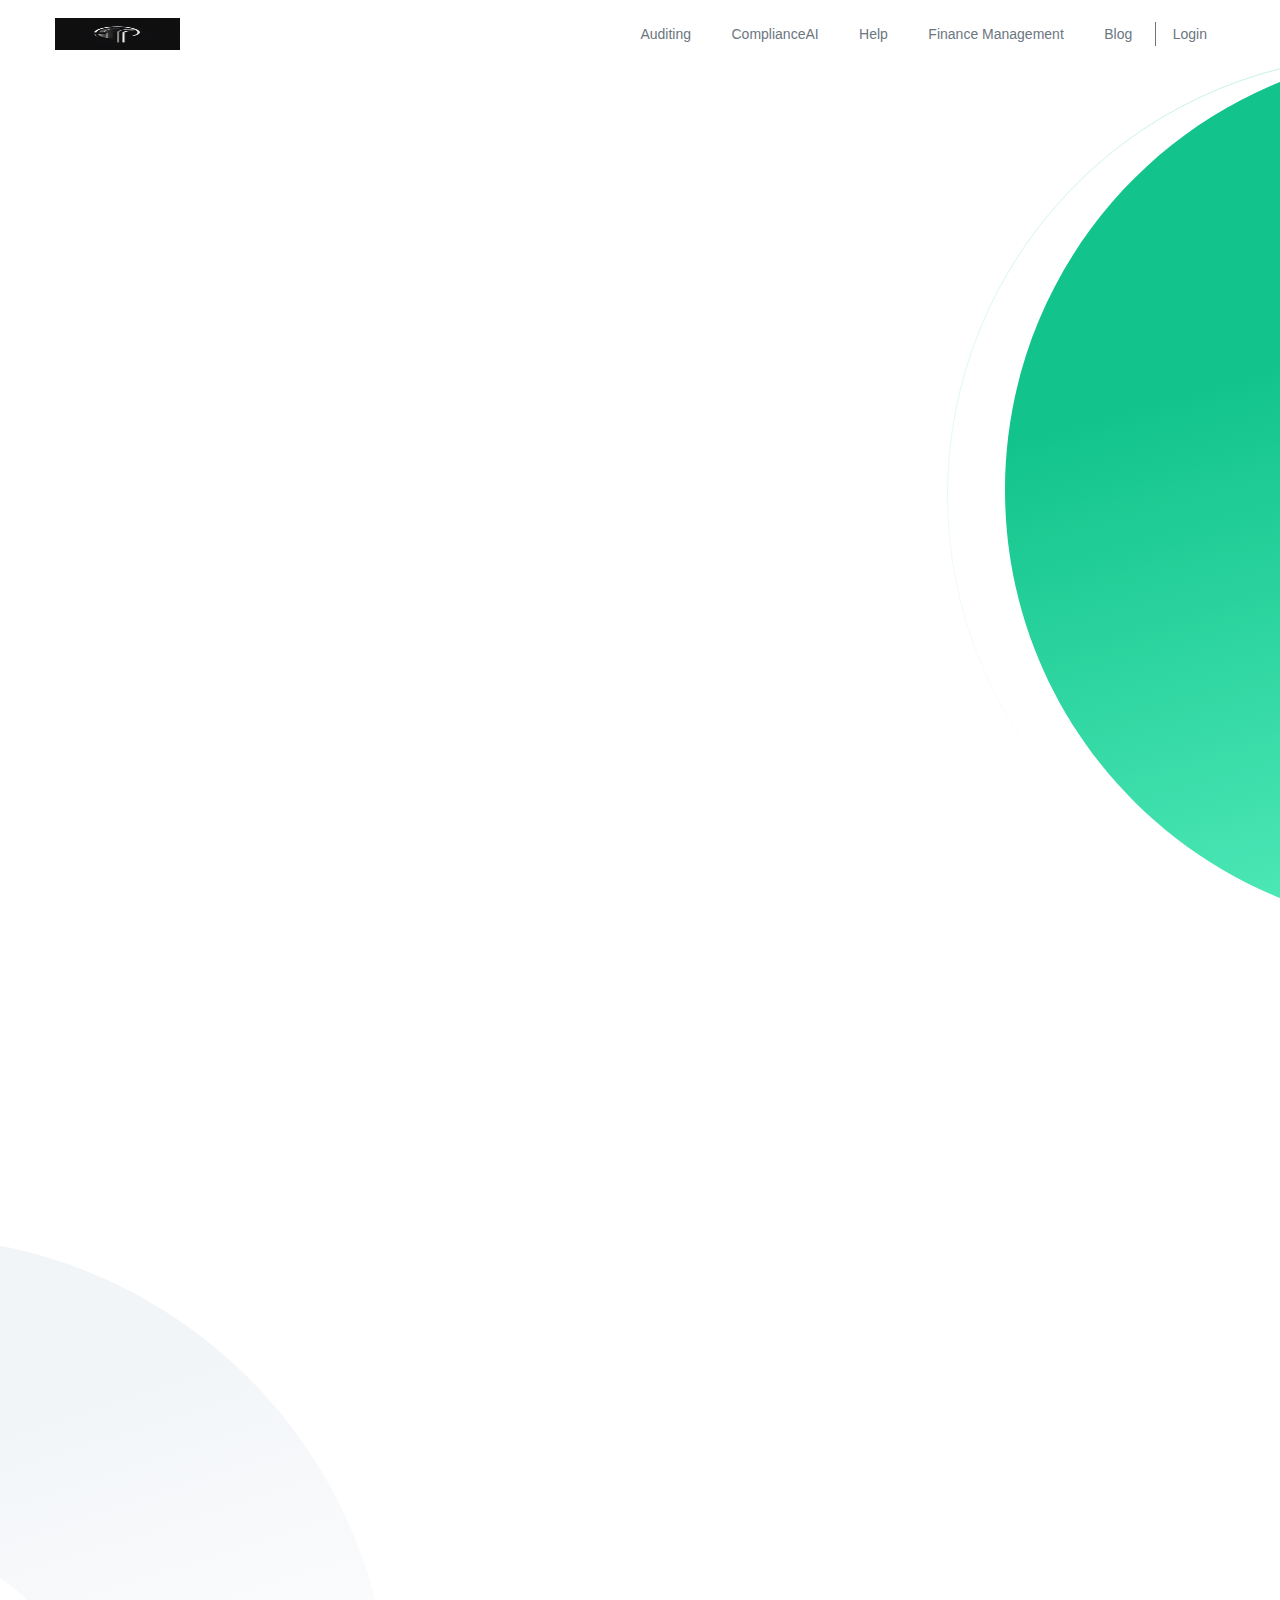
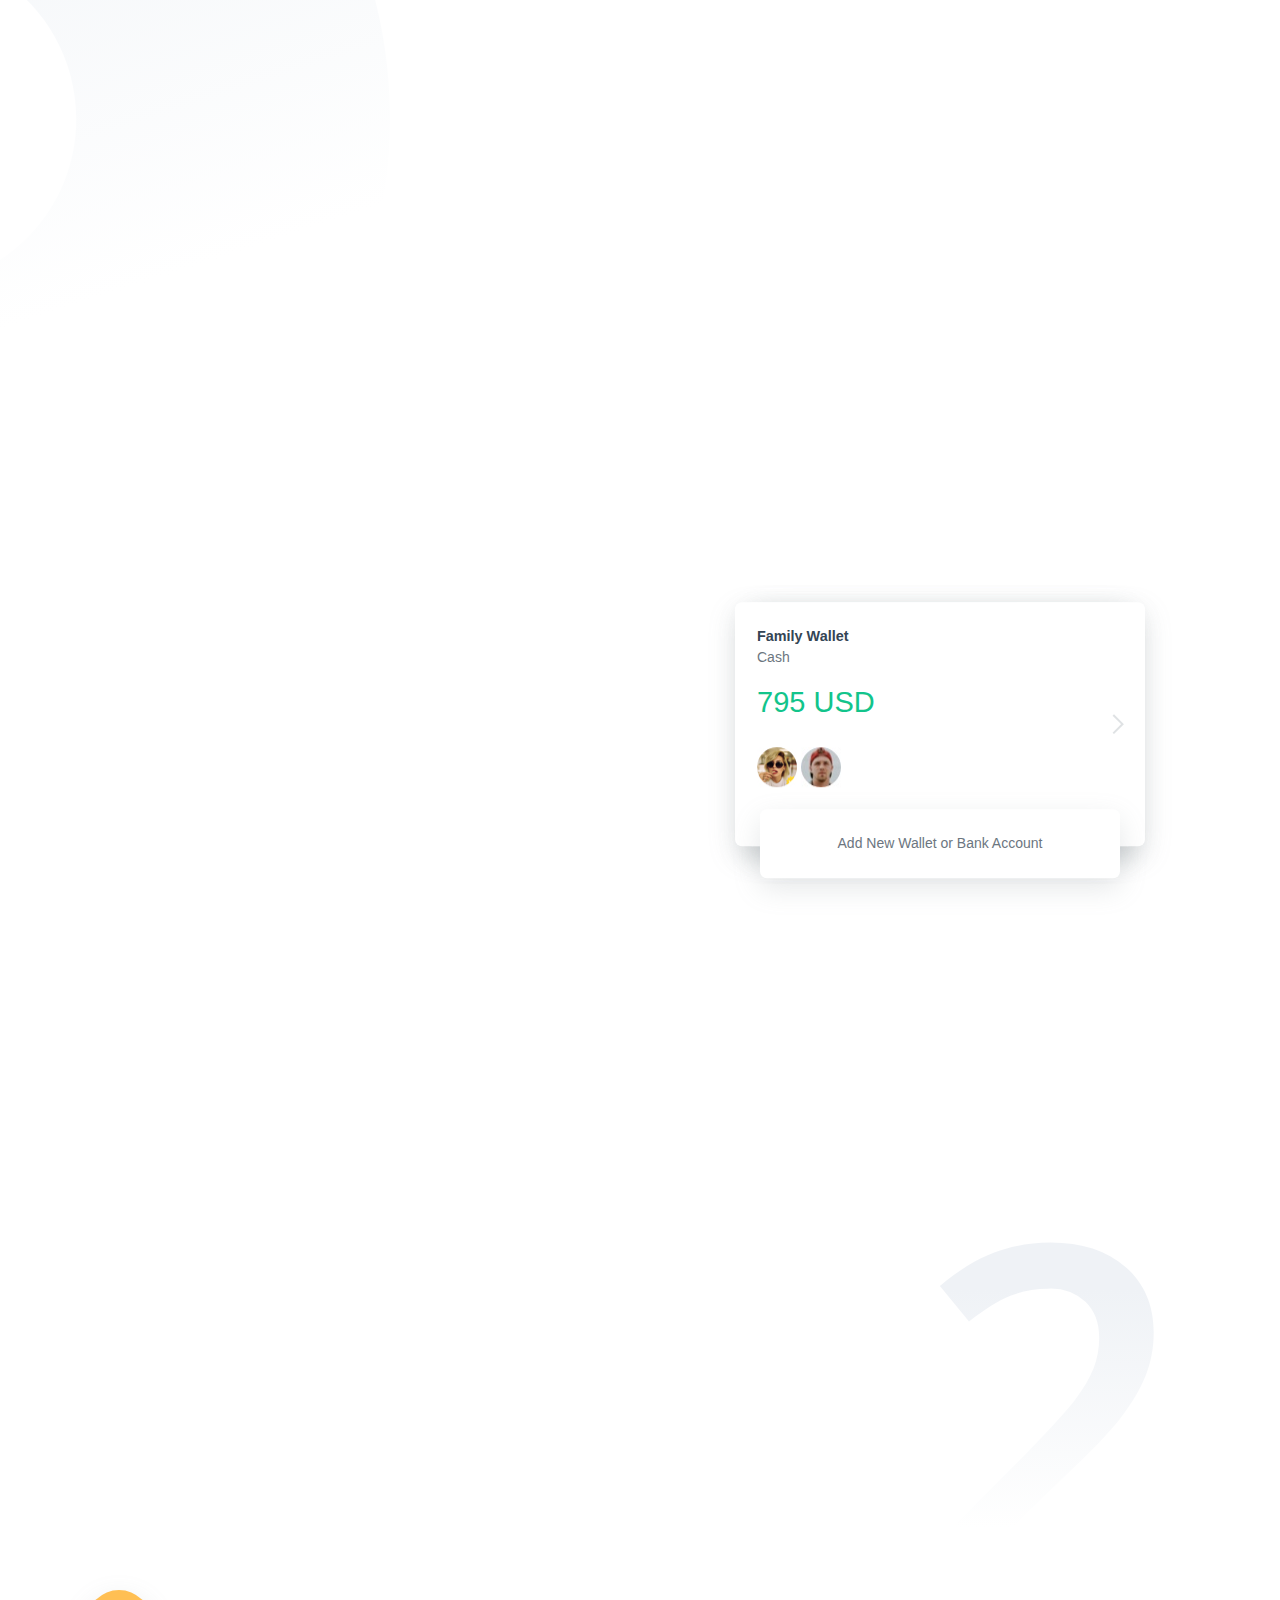
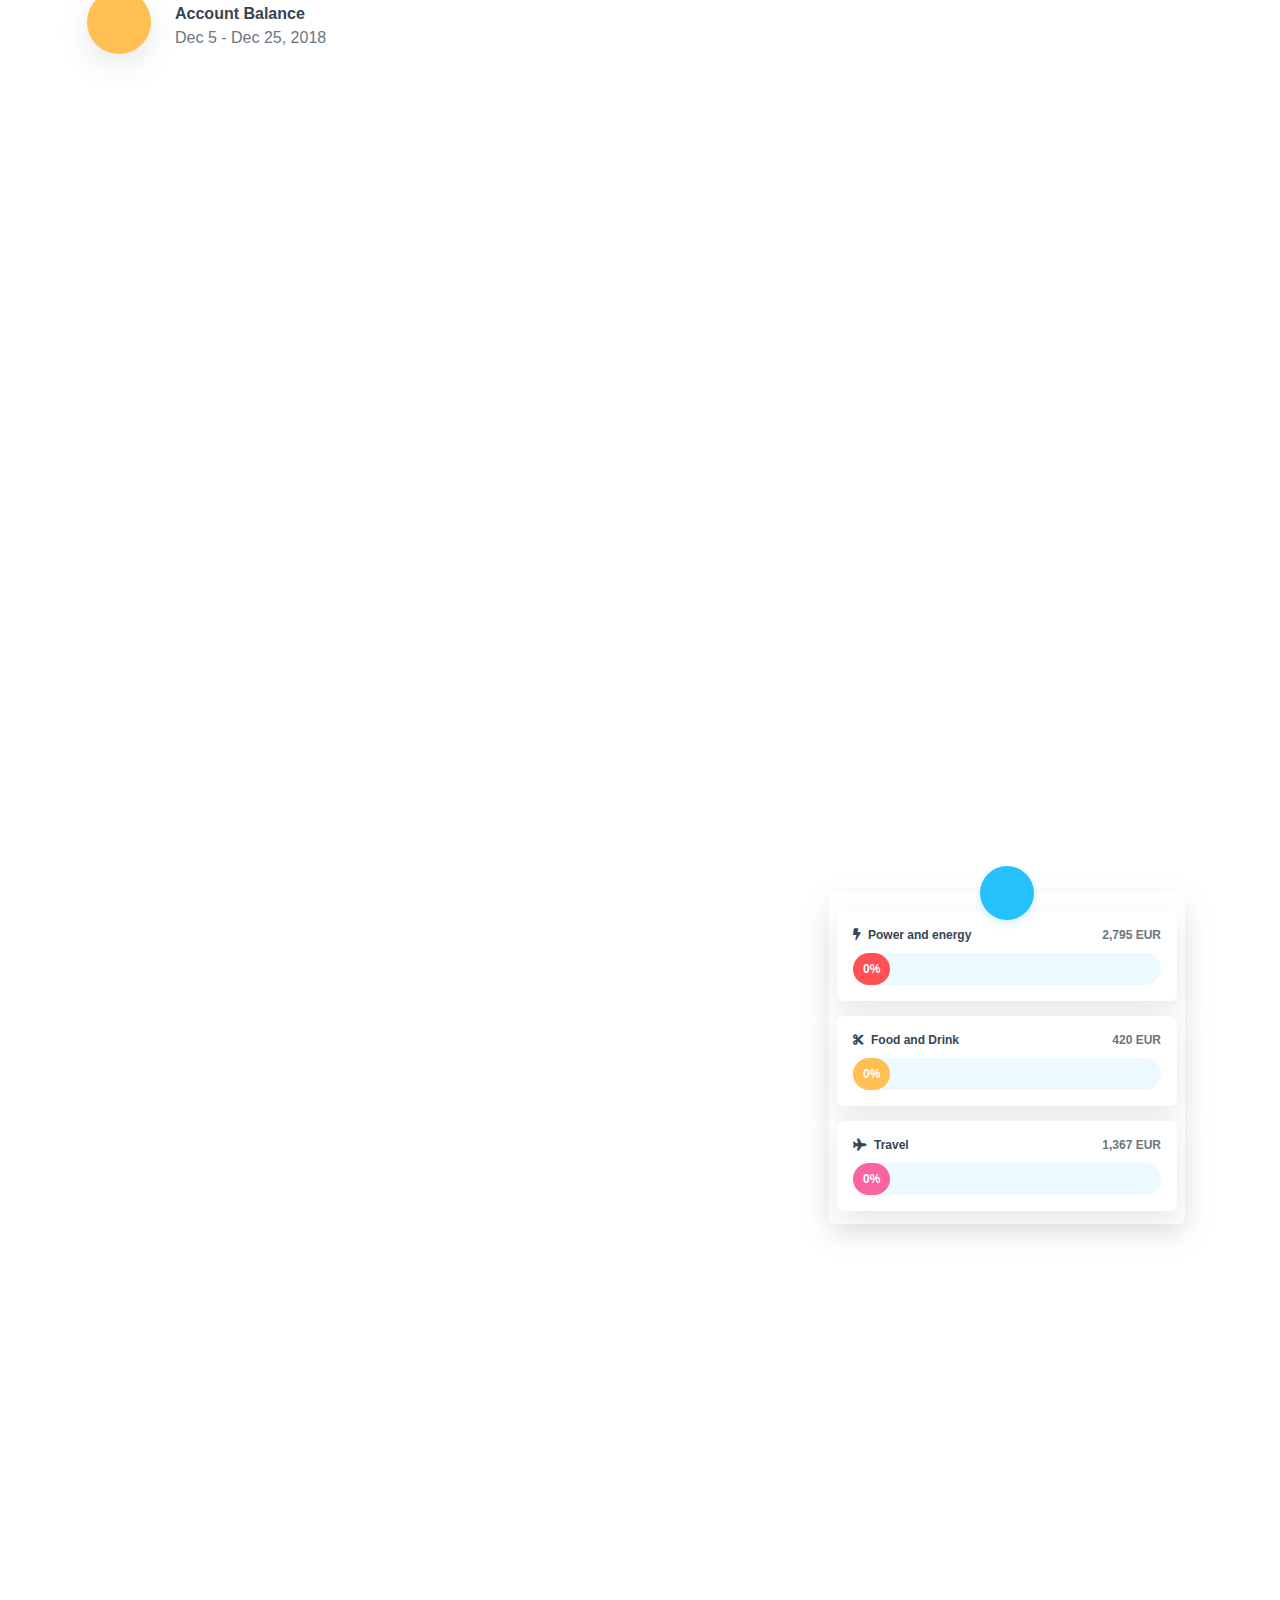
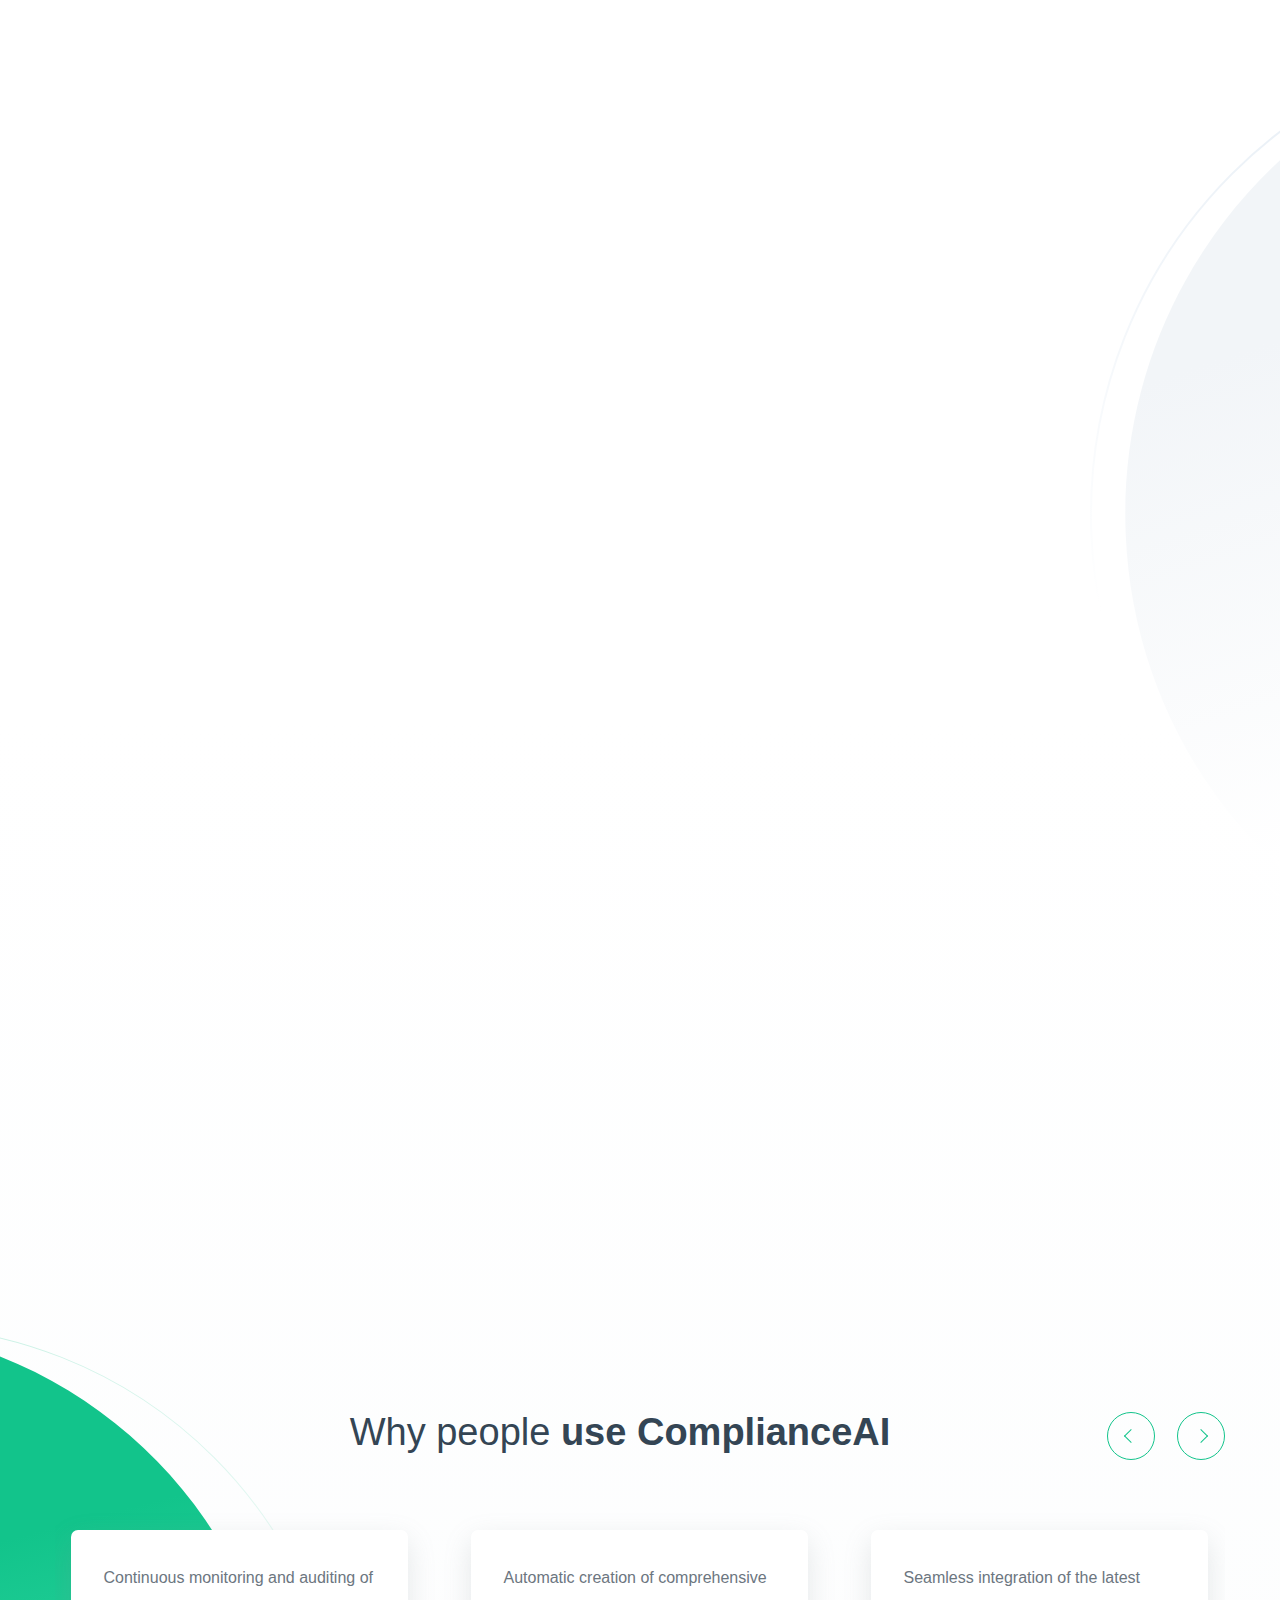
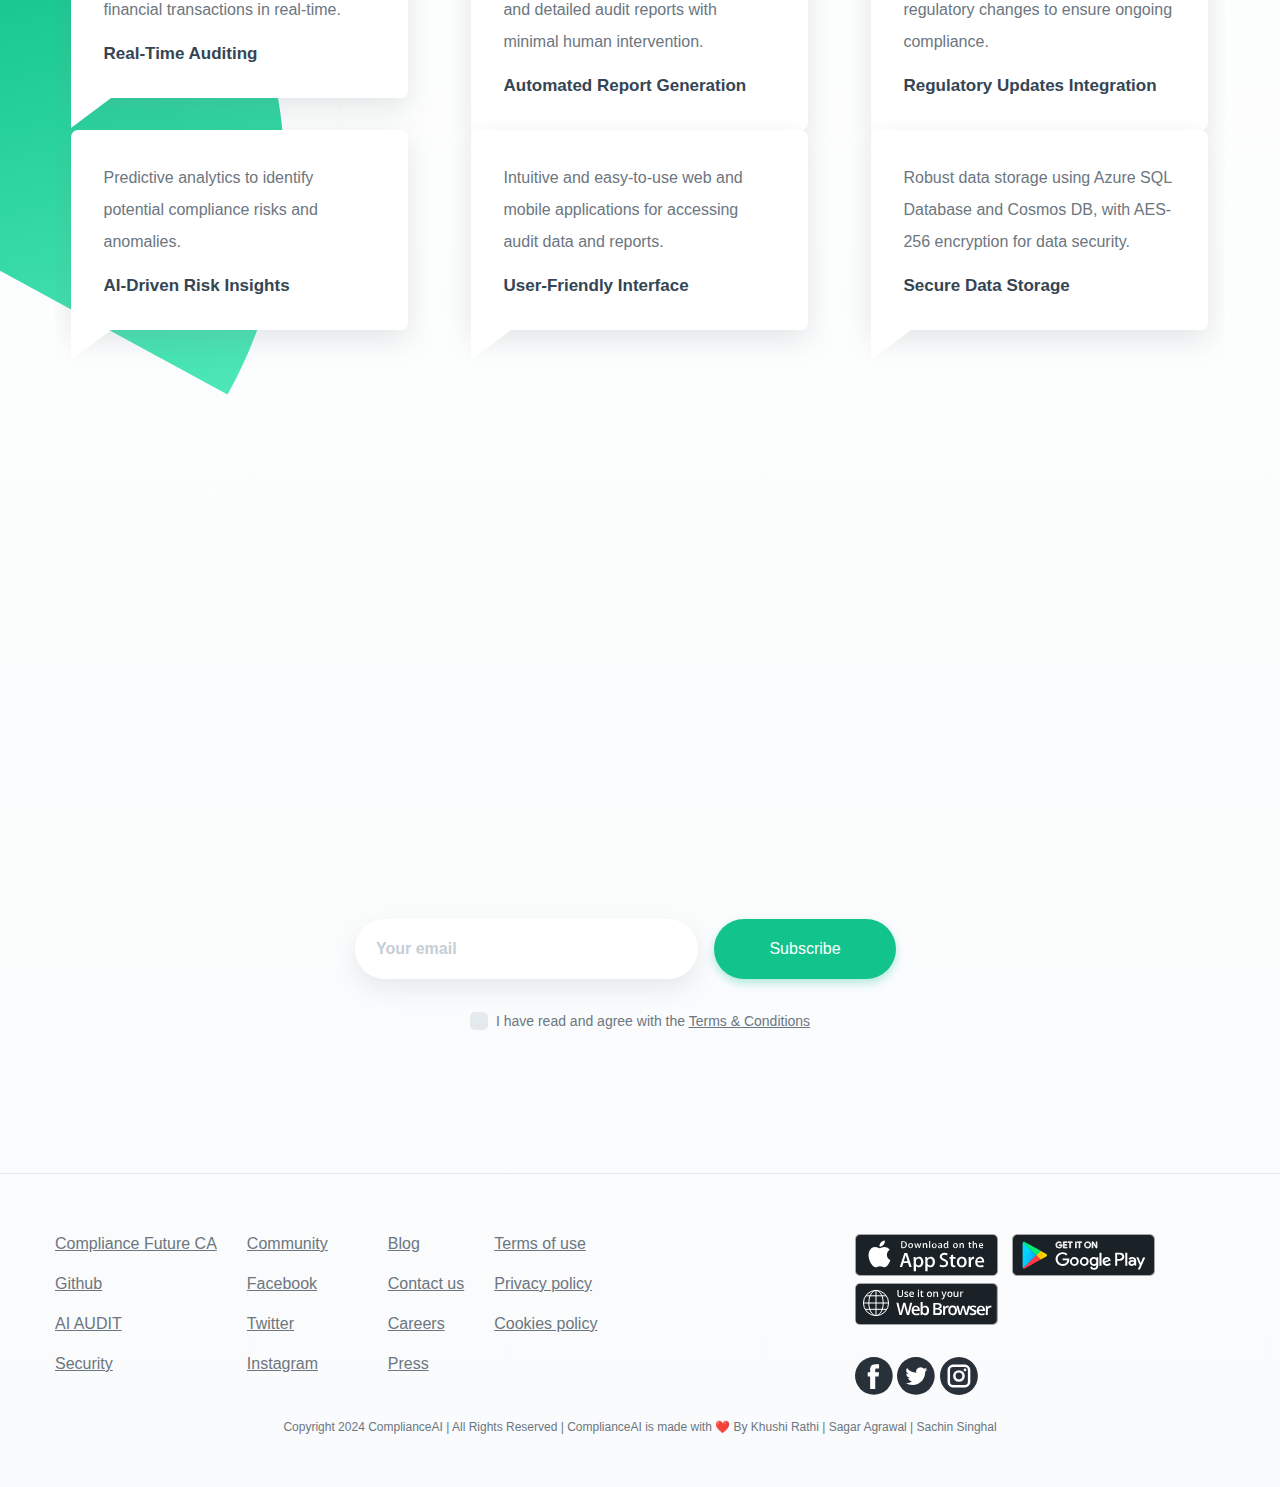
==== index.html @ 0b4bc8b3 "Update index.html" ====
<!DOCTYPE html><html><head>
        <meta charset="utf-8">
        <meta http-equiv="X-UA-Compatible" content="IE=edge">
        <meta name="viewport" content="width=device-width,initial-scale=1.0,maximum-scale=1.0,user-scalable=no">

        <title>AI Audit&amp;Compliance Management | ComplianceAI</title>
        <meta name="author" content="#">
        <meta name="copyright" content="Copyright 2024 SPENDEE a.s. | All Rights Reserved">
        <meta name="description" content="Manage all your money with ease from one place with Spendee. Track your income and expenses, analyze your financial habits and stick to your budgets. Get Spendee now!">        <meta name="keywords" content="Personal Finance, Money Management, Money Tracker, Budget Planner, Budgeting Tool, Saving Money, Money App, Finance App, Budget App, Financial Planning">        <meta property="og:type" content="website">
        <meta property="og:url" content="#">
        <meta property="og:title" content="Money Manager &amp; Budget Planner | Spendee">
        <meta property="og:description" content="Manage all your money with ease from one place with Spendee. Track your income and expenses, analyze your financial habits and stick to your budgets. Get Spendee now!">        <meta property="og:image" content="   og-image.jpg">
        <meta property="og:image:width" content="1200">
        <meta property="og:image:height" content="630">
        <meta property="fb:app_id" content="162328350587447">

        <link rel="apple-touch-icon" sizes="57x57" href="   apple-icon-57x57.png">
        <link rel="apple-touch-icon" sizes="60x60" href="   apple-icon-60x60.png">
        <link rel="apple-touch-icon" sizes="72x72" href="   apple-icon-72x72.png">
        <link rel="apple-touch-icon" sizes="76x76" href="   apple-icon-76x76.png">
        <link rel="apple-touch-icon" sizes="114x114" href="   apple-icon-114x114.png">
        <link rel="apple-touch-icon" sizes="120x120" href="   apple-icon-120x120.png">
        <link rel="apple-touch-icon" sizes="144x144" href="   apple-icon-144x144.png">
        <link rel="apple-touch-icon" sizes="152x152" href="   apple-icon-152x152.png">
        <link rel="apple-touch-icon" sizes="180x180" href="   apple-icon-180x180.png">
        <link rel="icon" type="image/png" sizes="192x192" href="   android-icon-192x192.png">
        <link rel="icon" type="image/png" sizes="32x32" href="   favicon-32x32.png">
        <link rel="icon" type="image/png" sizes="96x96" href="   favicon-96x96.png">
        <link rel="icon" type="image/png" sizes="16x16" href="   favicon-16x16.png">
        <link rel="manifest" href="/build/   favicons/manifest.json">
        <meta name="msapplication-TileColor" content="#ffffff">
        <meta name="msapplication-TileImage" content="/build/   favicons/ms-icon-144x144.png">
        <meta name="theme-color" content="#ffffff">

        <link href="https://fonts.googleapis.com/icon?family=Material+Icons" rel="stylesheet">
        <link rel="stylesheet" href="styles.4fe5348e.css">
	<link rel="stylesheet" href="https://cdnjs.cloudflare.com/ajax/libs/font-awesome/5.15.4/css/all.min.css">

                <script id="Cookiebot" src="uc.js" data-cbid="14996ef3-07c8-4ea7-95a8-483b88edecde" data-blockingmode="auto" type="text/javascript"></script>        <script async="" src="https://www.googletagmanager.com/gtag/js?id=UA-183647-19"></script>
<script>
    window.dataLayer = window.dataLayer || [];
    function gtag(){dataLayer.push(arguments);}
    gtag('js', new Date());

    gtag('config', 'UA-183647-19');
</script>
	<head>
    <style>
        /* Override the chatbot icon */
        .embedai-logo {
            content: url('chat.png') !important;
            width: 100px;  /* Adjust the width as necessary */
            height: 100px; /* Adjust the height as necessary */
            border-radius: 0 !important; /* Remove any circular effect */
            box-shadow: none !important; /* Remove any shadow if present */
        }
    </style>
</head>
<body class="page">
    <header class="header">
        <div class="header__wrapper">
            <div class="container">
                <div class="row header__inner">
                    <div class="col-6 col-md-2">
                        <a href="/" class="header__logo">
                            <img src="chat.png" alt="Logo" width="125px" height="32px">
                        </a>
                    </div>
                    <!-- Add your additional header elements here -->
                </div>
            </div>
        </div>
    </header>
    <!-- EmbedAI script -->
    <script id="embedai" src="https://embedai.thesamur.ai/embedai.js" data-id="complianceai-9tt1Ui08"></script>
</body>


    </head>
    <body class="page ">
                    <header class="header">
    <div class="header__wrapper">
        <div class="container">
            <div class="row header__inner">
                <div class="col-6 col-md-2">
                    <a href="/" class="header__logo">
                       <img src="logo.jpeg" alt="Logo" width="125px" height="32px">
                    </a>
                </div>
                <div class="col-6 col-md-10">
                    <div class="header__menu text-right">
                        <a href="#" data-track-click="{" category":"go="" to="" app","action":"click","label":"type:login,="" location:header"}"="">Login</a>
                        <a href="#" class="button__menu button button--icon button--small button--outline-primary">
                            <span class="hide">Menu</span>
                            <div class="hamburger">
                                <span></span>
                                <span></span>
                                <span></span>
                                <span></span>
                                <span></span>
                                <span></span>
                            </div>

                        </a>
                    </div>
                    <div class="header__navigation">
                        <div class="header__navigation-wrapper">
                            <nav>
                                <ul class="header__navigation-main">
                                    <li><a href="/pricing">Auditing</a></li>
                                    <li><a href="/bank-connect">ComplianceAI</a></li>
                                    <li><a href="#" data-track-click="{" category":"exit="" to="" help="" center","action":"exit","label":"location:header"}"="">Help</a></li>
                                    <li><a href="/about">Finance Management</a></li>
                                    <li><a href="#" data-track-click="{" category":"exit="" to="" blog","action":"exit","label":"location:header"}"="">Blog</a></li>
                                    <li class="link-hr"><a href="#" data-track-click="{" category":"go="" to="" app","action":"click","label":"type:login,="" location:header"}"="">Login</a></li>
                                </ul>
                            </nav>
                            <ul class="header__mobile-cta">
                                <li><a href="#" class="button button--primary button--small" data-track-click="{" category":"go="" to="" app","action":"click","label":"type:login,="" location:header"}"="">Login</a></li>
                            </ul>
                        </div>

                    </div>
                </div>
            </div>
        </div>
    </div>
</header>
        
        

            <div class="visual">
    <div class="visual__shape">
        <svg xmlns="http://www.w3.org/2000/svg" width="938" height="885">
            <defs>
                <linearGradient id="a" x1="40.909%" x2="25.957%" y1=".755%" y2="91.712%">
                    <stop offset="0%" stop-color="#12C48B"></stop>
                    <stop offset="100%" stop-color="#FFF"></stop>
                </linearGradient>
                <linearGradient id="b" x1="31.928%" x2="49.518%" y1="35.898%" y2="98.292%">
                    <stop offset="0%" stop-color="#12C48B"></stop>
                    <stop offset="100%" stop-color="#52EBBA"></stop>
                </linearGradient>
            </defs>
            <g fill="none" fill-rule="evenodd">
                <circle cx="440" cy="445" r="439.5" stroke="url(#a)" opacity=".24"></circle>
                <path fill="url(#b)" d="M498 880C254.995 880 58 683.005 58 440S254.995 0 498 0s440 196.995 440 440-196.995 440-440 440zm0-317c67.931 0 123-55.069 123-123s-55.069-123-123-123-123 55.069-123 123 55.069 123 123 123z"></path>
            </g>
        </svg>
    </div>
    <div class="container">
        <div class="row">
            <div class="col-12 col-md-7 col-lg-5">
                <div class="visual__main">
                    <h1 class="js-text-animation">
                        The only Software that <b>gets your Virtual Charted Accountant</b>
                    </h1>

                    <div class="visual__mobile-image"></div>

                    <p class="js-text-animation">
                        Manage Business Account Statement
                    </p>

                    <div class="store js-text-animation">
                        <a href="https://itunes.apple.com/app/spendee/id635861140" class="store__button store__button--apple" role="img" aria-label="Get Spendee on App Store" data-track-click="{" category":"exit="" to="" store","action":"exit","label":"store:apple,="" location:homepage="" top"}"="">
    <svg xmlns="http://www.w3.org/2000/svg" id="AppStoreHover" viewBox="0 0 143 42">
        <path id="line" fill="#a6a6a6" d="M137.9 42H5a5 5 0 0 1-5-5V5a5 5 0 0 1 5-5h132.9a5 5 0 0 1 5.1 5v32a5 5 0 0 1-5.1 5z"></path>
        <path id="path-1" fill="#283139" d="M137.9 41H5.1A4 4 0 0 1 1 37V5a4 4 0 0 1 4.1-4H138c2.2 0 4.1 1.8 4.1 4v32c-.1 2.2-1.9 4-4.2 4z"></path>
        <path id="hover" fill-opacity=".3" d="M137.9 41H5.1A4 4 0 0 1 1 37V5a4 4 0 0 1 4.1-4H138c2.2 0 4.1 1.8 4.1 4v32c-.1 2.2-1.9 4-4.2 4z"></path>
        <path id="logo" fill="#ffffff" d="M19.2 14.5c0-3.4 2.8-5 2.9-5.1a6 6 0 0 0-5-2.7c-2-.2-4.1 1.2-5.1 1.2-1.1 0-2.7-1.2-4.5-1.2A6.2 6.2 0 0 0 2 10.1c-2.4 4.1-.6 10.2 1.7 13.5C4.8 25.2 6.2 27 7.9 27c1.7-.1 2.4-1.1 4.4-1.1 2.1 0 2.7 1.1 4.4 1 1.8 0 3-1.6 4.1-3.3 1.3-1.9 1.9-3.7 1.9-3.8 0 0-3.5-1.3-3.5-5.3zm-3.4-10A5.9 5.9 0 0 0 17.2.2c-1.3.1-3 .9-4 2-.9 1-1.6 2.6-1.4 4.1 1.5.2 3-.7 4-1.8z" class="st3" transform="translate(12.7 6.3)"></path>
        <path id="text" fill="#ffffff" d="M12.3 14.2H9.9l-1.3-4.1H4l-1.3 4.1H.4L5 .2h2.8l4.5 14zM8.2 8.3L7 4.7l-.7-2.6-.7 2.6-1.2 3.6h3.8zM24 9a6 6 0 0 1-1.4 4.1 4 4 0 0 1-3.1 1.3c-1.3 0-2.3-.5-2.9-1.4v5.3h-2.3V7.4l-.1-3.3h2l.1 1.6a3.8 3.8 0 0 1 3.4-1.8c1.2 0 2.2.5 3 1.4A5 5 0 0 1 24 9zm-2.3.1c0-1-.2-1.8-.7-2.4-.5-.7-1.1-1-2-1-.6 0-1.1.2-1.5.5-.5.4-.7.8-.9 1.4l-.1.7V10c0 .7.2 1.3.7 1.9.5.5 1 .8 1.8.8s1.5-.3 2-1a5 5 0 0 0 .7-2.6zM35.6 9a6 6 0 0 1-1.4 4.1 4 4 0 0 1-3.1 1.3c-1.3 0-2.3-.5-2.9-1.4v5.3h-2.3V7.4l-.1-3.3h2l.2 1.6a3.8 3.8 0 0 1 3.4-1.8c1.2 0 2.2.5 3 1.4.8.9 1.2 2.2 1.2 3.7zm-2.3.1c0-1-.2-1.8-.7-2.4-.5-.7-1.1-1-2-1-.6 0-1.1.2-1.5.5-.5.4-.7.8-.9 1.4l-.1.7V10c0 .7.2 1.3.7 1.9.5.5 1 .8 1.8.8s1.5-.3 2-1 .7-1.5.7-2.6zm15.4 1.1c0 1.2-.4 2.2-1.2 2.9-.9.8-2.2 1.2-3.8 1.2-1.5 0-2.7-.3-3.6-.9l.5-1.9c1 .6 2.1.9 3.3.9.8 0 1.5-.2 2-.6.5-.4.7-.9.7-1.5s-.2-1-.6-1.4c-.4-.4-1-.7-1.9-1.1-2.5-.9-3.7-2.2-3.7-4 0-1.1.4-2.1 1.3-2.8.9-.7 2-1.1 3.4-1.1 1.3 0 2.3.2 3.2.7l-.6 1.8a6 6 0 0 0-2.7-.6c-.8 0-1.4.2-1.9.6-.4.3-.6.8-.6 1.3 0 .6.2 1 .6 1.4l2 1.1a7 7 0 0 1 2.7 1.7c.6.6.9 1.4.9 2.3zm7.4-4.4h-2.5v4.9c0 1.2.4 1.9 1.3 1.9l1-.1.1 1.7c-.4.2-1 .2-1.8.2-.9 0-1.6-.3-2.1-.8s-.8-1.4-.8-2.7V5.8H50V4.1h1.5V2.3l2.2-.7v2.5h2.5v1.7zM67.3 9c0 1.5-.4 2.8-1.3 3.8s-2.2 1.5-3.7 1.5-2.7-.5-3.6-1.5-1.3-2.2-1.3-3.7c0-1.6.5-2.8 1.4-3.8.9-1 2.1-1.5 3.7-1.5 1.5 0 2.7.5 3.6 1.5.8 1 1.2 2.2 1.2 3.7zm-2.3.1c0-.9-.2-1.7-.6-2.4-.5-.8-1.1-1.2-2-1.2-.9 0-1.6.4-2.1 1.2-.4.7-.6 1.5-.6 2.4 0 .9.2 1.7.6 2.4.5.8 1.2 1.2 2 1.2.9 0 1.5-.4 2-1.2.5-.6.7-1.5.7-2.4zm9.7-3L74 6a2 2 0 0 0-1.8.9c-.4.5-.6 1.2-.6 2v5.3h-2.3V7.3l-.1-3.2h2l.1 1.9h.1a3 3 0 0 1 1.1-1.6c.5-.4 1-.5 1.6-.5h.6v2.2zm10.1 2.6l-.1 1h-6.8a3 3 0 0 0 1 2.3c.6.5 1.3.7 2.2.7 1 0 1.9-.2 2.7-.5l.4 1.6a9 9 0 0 1-3.4.6 5 5 0 0 1-3.7-1.4 5 5 0 0 1-1.3-3.7c0-1.5.4-2.8 1.3-3.8a4.3 4.3 0 0 1 3.5-1.6c1.5 0 2.6.5 3.3 1.6.6.8.9 1.9.9 3.2zm-2.2-.6a3 3 0 0 0-.4-1.7 2 2 0 0 0-1.8-.9c-.7 0-1.3.3-1.8.9-.4.5-.6 1.1-.7 1.7h4.7z" class="st3" transform="translate(44.4 18.9)"></path>
        <path id="top" fill="#ffffff" d="M6.4 4.2C6.4 5.4 6 6.4 5.3 7c-.7.6-1.7.9-3 .9L.7 7.8V1L2.6.9c1.2 0 2.1.3 2.7.8.8.6 1.1 1.4 1.1 2.5zm-1.2 0c0-.8-.2-1.4-.6-1.8-.4-.4-1.1-.6-1.9-.6l-.9.1V7h.8c.8 0 1.5-.2 2-.7.4-.5.6-1.2.6-2.1zm7.4 1.1c0 .8-.2 1.4-.7 1.9-.5.5-1.1.8-1.8.8s-1.3-.2-1.7-.7c-.5-.6-.7-1.2-.7-1.9 0-.8.2-1.4.7-1.9.4-.5 1-.7 1.8-.7.7 0 1.3.2 1.8.7.4.4.6 1 .6 1.8zm-1.2 0c0-.5-.1-.8-.3-1.2-.2-.4-.6-.6-1-.6s-.8.2-1 .6l-.3 1.2c0 .5.1.8.3 1.2.2.4.6.6 1 .6s.8-.2 1-.6c.2-.3.3-.7.3-1.2zm9.5-2.4l-1.6 4.9h-1l-.6-2.1-.4-1.6-.4 1.6-.7 2.1h-1l-1.5-4.9h1.1l.6 2.4.3 1.6.4-1.6.7-2.4h.9l.7 2.3.4 1.6.3-1.6.6-2.3h1.2zm5.7 4.9h-1.1V5c0-.9-.3-1.3-1-1.3a1 1 0 0 0-.8.4c-.2.2-.3.5-.3.8v2.9h-1.1V4.3 2.9h1l.1.8.6-.6c.3-.2.6-.3 1-.3.5 0 .9.1 1.2.4.4.4.6.9.6 1.6v3zm3.1 0h-1.1V.6h1.1v7.2zm6.5-2.5c0 .8-.2 1.4-.7 1.9-.5.5-1.1.8-1.8.8s-1.3-.2-1.7-.7c-.4-.5-.7-1.1-.7-1.8 0-.8.2-1.4.7-1.9.4-.5 1.1-.7 1.8-.7s1.3.2 1.8.7c.4.3.6.9.6 1.7zm-1.1 0c0-.5-.1-.8-.3-1.2-.2-.4-.6-.6-1-.6s-.8.2-1 .6c-.2.3-.3.7-.3 1.2s.1.8.3 1.2c.2.4.6.6 1 .6s.8-.2 1-.6c.2-.3.3-.7.3-1.2zm6.5 2.5h-1l-.1-.6c-.3.5-.8.7-1.5.7-.5 0-.9-.1-1.1-.4-.3-.3-.4-.6-.4-1 0-.6.3-1.1.8-1.4a4 4 0 0 1 2.1-.5v-.1c0-.7-.3-1-1-1a2 2 0 0 0-1.3.4l-.2-.7a3 3 0 0 1 1.7-.4c1.3 0 2 .7 2 2v1.8 1.2zm-1.2-1.7v-.8c-1.2 0-1.8.3-1.8 1l.2.6.6.2.7-.2.4-.6-.1-.2zm7.5 1.7h-1l-.1-.8c-.3.6-.8.9-1.6.9-.6 0-1.1-.2-1.5-.7-.4-.5-.6-1.1-.6-1.8 0-.8.2-1.4.6-1.9.4-.5.9-.7 1.5-.7.7 0 1.1.2 1.4.7V.6h1.1v5.9l.2 1.3zm-1.2-2.1v-.8-.3l-.4-.7a1 1 0 0 0-.7-.3c-.4 0-.7.2-1 .5-.2.3-.4.7-.4 1.3 0 .5.1.9.3 1.2.2.3.6.5 1 .5s.7-.1.9-.4c.2-.3.3-.6.3-1zm10.7-.4c0 .8-.2 1.4-.7 1.9-.5.5-1.1.8-1.8.8s-1.3-.2-1.7-.7c-.4-.5-.7-1.1-.7-1.8 0-.8.2-1.4.7-1.9.4-.6 1-.8 1.8-.8.7 0 1.3.2 1.8.7.3.4.6 1 .6 1.8zm-1.2 0c0-.5-.1-.8-.3-1.2-.2-.4-.6-.6-1-.6s-.8.2-1 .6c-.2.3-.3.7-.3 1.2s.1.8.3 1.2c.2.4.6.6 1 .6s.8-.2 1-.6c.2-.3.3-.7.3-1.2zm7.1 2.5h-1.1V5c0-.9-.3-1.3-1-1.3a1 1 0 0 0-.8.4c-.2.2-.3.5-.3.8v2.9H59V4.3 2.9h1v.7l.6-.6c.3-.2.6-.3 1-.3.5 0 .9.1 1.2.4.4.4.6.9.6 1.6v3.1zm7.5-4.1h-1.2v2.4c0 .6.2.9.6.9l.5-.1v.8l-.9.1c-.4 0-.8-.1-1-.4-.2-.3-.4-.7-.4-1.3V3.7h-.7v-.8h.7v-1l1.1-.3v1.2h1.2l.1.9zm5.8 4.1h-1.1V5c0-.9-.3-1.3-1-1.3-.5 0-.9.3-1.1.8l-.1.4v3h-1.1V.6h1.1v3c.3-.5.8-.8 1.5-.8.5 0 .8.1 1.1.4.4.4.6.9.6 1.7v2.9zm6.1-2.7v.5h-3.3c0 .5.2.9.5 1.1.3.2.6.3 1.1.3l1.3-.2.2.8c-.5.2-1 .3-1.7.3-.8 0-1.4-.2-1.8-.7-.4-.5-.7-1.1-.7-1.8s.2-1.4.6-1.9c.4-.5 1-.8 1.7-.8s1.3.3 1.6.8c.3.5.5 1 .5 1.6zm-1.1-.3l-.2-.8a1 1 0 0 0-.9-.5c-.4 0-.7.1-.9.4-.2.2-.3.5-.3.9h2.3z" class="st3" transform="translate(45.5 6.3)"></path>
    </svg>
</a>
                        <a href="#" class="store__button store__button--google" role="img" aria-label="Get Spendee on Play Store" data-track-click="{" category":"exit="" to="" store","action":"exit","label":"store:google,="" location:homepage="" top"}"="">
    <svg xmlns="http://www.w3.org/2000/svg" viewBox="0 0 143 42">
        <path fill="#283139" d="M137.2 41.5H5.8a5.2 5.2 0 0 1-5.3-5.1V5.6C.5 2.8 2.9.5 5.8.5h131.5c2.9 0 5.3 2.3 5.3 5.1v30.8a5.4 5.4 0 0 1-5.4 5.1z"></path>
        <path id="hover" fill-opacity=".3" d="M137.2 41.5H5.8a5.2 5.2 0 0 1-5.3-5.1V5.6C.5 2.8 2.9.5 5.8.5h131.5c2.9 0 5.3 2.3 5.3 5.1v30.8a5.4 5.4 0 0 1-5.4 5.1z"></path>
        <path fill="#a6a6a6" d="M137.6 1c2.4 0 4.4 2 4.4 4.4v31.3c0 2.4-2 4.4-4.4 4.4H5.4A4.6 4.6 0 0 1 1 36.6V5.4C1 3 3 1 5.4 1h132.2zm.1-1H5.3A5.3 5.3 0 0 0 0 5.2v31.5C0 39.6 2.4 42 5.3 42h132.4c2.9 0 5.3-2.4 5.3-5.2V5.2c0-2.8-2.4-5.2-5.3-5.2z"></path>
        <path fill="#fff" stroke="#fff" stroke-width=".7" d="M50.2 11.1c0 .9-.3 1.6-.8 2.1-.6.6-1.4.9-2.3.9a3.3 3.3 0 0 1-3.3-3.2c0-.9.3-1.7 1-2.3.6-.6 1.4-.9 2.3-.9.5 0 .9.1 1.3.3l1 .7-.6.5c-.4-.5-1-.7-1.7-.7s-1.2.2-1.7.7c-.5.5-.7 1.1-.7 1.8a2.4 2.4 0 0 0 2.4 2.5c.7 0 1.3-.2 1.8-.7.3-.3.5-.7.5-1.3h-2.3v-.8h3.1v.4zm4.9-2.6h-2.9v2h2.6v.8h-2.6v2h2.9v.7h-3.7V7.8h3.7v.7zm3.4 5.5h-.8V8.5H56v-.7h4.4v.8h-1.8V14zm5 0V7.8h.8V14h-.8zm4.4 0h-.8V8.5h-1.8v-.7h4.4v.8h-1.8V14zm10.1-.8c-.6.6-1.4.9-2.3.9-.9 0-1.7-.3-2.3-.9-.6-.6-.9-1.4-.9-2.3 0-.9.3-1.7.9-2.3.6-.6 1.4-.9 2.3-.9.9 0 1.7.3 2.3.9.6.6.9 1.4.9 2.3 0 .9-.3 1.7-.9 2.3zm-4.1-.5c.5.5 1 .7 1.7.7s1.3-.2 1.7-.7c.5-.5.7-1.1.7-1.8s-.2-1.3-.7-1.8c-.5-.5-1-.7-1.7-.7s-1.3.2-1.7.7c-.5.5-.7 1.1-.7 1.8s.2 1.3.7 1.8zm6.2 1.3V7.8h1l3.1 4.8V7.8h.8V14h-.9l-3.2-5.1V14h-.8z"></path>
        <path fill="#fff" d="M72.2 23.1a4.4 4.4 0 1 0 0 8.8c2.5 0 4.5-1.9 4.5-4.4 0-2.6-2-4.4-4.5-4.4zm0 7.1c-1.4 0-2.5-1.1-2.5-2.7s1.2-2.7 2.5-2.7c1.4 0 2.5 1.1 2.5 2.7s-1.2 2.7-2.5 2.7zm-9.9-7.1a4.4 4.4 0 1 0 0 8.8c2.5 0 4.5-1.9 4.5-4.4 0-2.6-2-4.4-4.5-4.4zm0 7.1c-1.4 0-2.5-1.1-2.5-2.7s1.2-2.7 2.5-2.7c1.4 0 2.5 1.1 2.5 2.7s-1.1 2.7-2.5 2.7zm-11.7-5.8v1.9h4.6c-.1 1-.5 1.8-1 2.4a5 5 0 0 1-3.5 1.4c-2.8 0-5-2.2-5-5s2.2-5 5-5a5 5 0 0 1 3.4 1.3l1.4-1.3a6.6 6.6 0 0 0-4.8-1.9c-3.9 0-7.1 3.1-7.1 6.9s3.2 6.9 7.1 6.9c2.1 0 3.7-.7 4.9-1.9a6 6 0 0 0 1.7-4.4l-.1-1.2h-6.6zm48 1.5c-.4-1-1.5-2.8-3.9-2.8-2.3 0-4.2 1.8-4.2 4.4 0 2.5 1.9 4.4 4.5 4.4 2.1 0 3.3-1.2 3.8-2l-1.5-1c-.5.7-1.2 1.2-2.2 1.2-1 0-1.7-.5-2.2-1.3l6-2.4-.3-.5zm-6.2 1.5c-.1-1.7 1.4-2.6 2.4-2.6.8 0 1.5.4 1.7.9l-4.1 1.7zm-4.9 4.3h2v-13h-2v13zm-3.2-7.6c-.5-.5-1.4-1-2.4-1a4.4 4.4 0 0 0-4.3 4.4c0 2.5 2.1 4.4 4.3 4.4 1.1 0 1.9-.5 2.4-1h.1v.6c0 1.7-.9 2.6-2.4 2.6-1.2 0-2-.9-2.3-1.6l-1.7.7a4.2 4.2 0 0 0 4 2.6c2.3 0 4.3-1.3 4.3-4.6v-7.9h-1.9v.8zM82 30.2c-1.4 0-2.5-1.1-2.5-2.7s1.1-2.7 2.5-2.7c1.3 0 2.4 1.1 2.4 2.7s-1 2.7-2.4 2.7zm25.9-11.5h-4.7v13h2v-4.9h2.8c2.2 0 4.3-1.6 4.3-4a4.3 4.3 0 0 0-4.4-4.1zm0 6.2h-2.8v-4.5h2.8c1.5 0 2.3 1.2 2.3 2.2 0 1.1-.8 2.3-2.3 2.3zm12.2-1.8c-1.4 0-2.9.6-3.5 2l1.8.7a2 2 0 0 1 1.8-1c1 0 2.1.6 2.1 1.7v.1c-.4-.2-1.1-.5-2.1-.5-1.9 0-3.8 1-3.8 2.9 0 1.7 1.5 2.9 3.3 2.9 1.3 0 2.1-.6 2.5-1.3h.1v1h1.9v-5c0-2.2-1.8-3.5-4.1-3.5zm-.2 7.1c-.6 0-1.5-.3-1.5-1.1 0-1 1.1-1.4 2.1-1.4.9 0 1.3.2 1.8.4a2.5 2.5 0 0 1-2.4 2.1zm11.2-6.9l-2.3 5.6h-.1l-2.3-5.6h-2.1l3.5 7.9-2 4.4h2.1l5.4-12.2h-2.2zm-17.8 8.4h2v-13h-2v13z"></path>
        <g transform="translate(10.4 7.5)">
            <linearGradient id="google_a" x1="-226.4" x2="-227.7" y1="424.8" y2="424.1" gradientTransform="matrix(13.7029 0 0 26.0466 3114.6 -11039.5)" gradientUnits="userSpaceOnUse">
                <stop offset="0" stop-color="#00a0ff"></stop>
                <stop offset="0" stop-color="#00a1ff"></stop>
                <stop offset=".3" stop-color="#00beff"></stop>
                <stop offset=".5" stop-color="#00d2ff"></stop>
                <stop offset=".8" stop-color="#00dfff"></stop>
                <stop offset="1" stop-color="#00e3ff"></stop>
            </linearGradient>
            <path fill="url(#google_a)" d="M.7.8c-.4.3-.5.8-.5 1.5v23c0 .6.2 1.1.5 1.5l.1.1L13.9 14v-.3L.7.8z"></path>
        </g>
        <g transform="translate(23.9 15.5)">
            <linearGradient id="google_b" x1="-235.1" x2="-237.5" y1="444" y2="444" gradientTransform="matrix(10.772 0 0 8.8891 2544.2 -3941.4)" gradientUnits="userSpaceOnUse">
                <stop offset="0" stop-color="#ffe000"></stop>
                <stop offset=".4" stop-color="#ffbd00"></stop>
                <stop offset=".8" stop-color="orange"></stop>
                <stop offset="1" stop-color="#ff9c00"></stop>
            </linearGradient>
            <path fill="url(#google_b)" d="M4.7 10.2L.4 5.9v-.3l4.4-4.3.1.1L10 4.2c1.5.8 1.5 2.2 0 3l-5.2 2.9-.1.1z"></path>
        </g>
        <g transform="translate(10.6 6.4)">
            <linearGradient id="google_c" x1="-231.2" x2="-232.5" y1="438.8" y2="437.1" gradientTransform="matrix(17.688 0 0 13.365 4093.3 -5846.2)" gradientUnits="userSpaceOnUse">
                <stop offset="0" stop-color="#ff3a44"></stop>
                <stop offset="1" stop-color="#c31162"></stop>
            </linearGradient>
            <path fill="url(#google_c)" d="M18.1 19.2l-4.5-4.4-13.2 13c.5.5 1.3.6 2.2.1l15.5-8.7"></path>
        </g>
        <g transform="translate(10.6 20.7)">
            <linearGradient id="google_d" x1="-232.2" x2="-231.6" y1="426.3" y2="425.5" gradientTransform="matrix(17.688 0 0 13.3605 4093.3 -5681.2)" gradientUnits="userSpaceOnUse">
                <stop offset="0" stop-color="#32a071"></stop>
                <stop offset=".1" stop-color="#2da771"></stop>
                <stop offset=".5" stop-color="#15cf74"></stop>
                <stop offset=".8" stop-color="#06e775"></stop>
                <stop offset="1" stop-color="#00f076"></stop>
            </linearGradient>
            <path fill="url(#google_d)" d="M18.1-3.9L2.6-12.5c-.9-.5-1.7-.4-2.2.1L13.6.5l4.5-4.4z"></path>
        </g>
    </svg>
</a>
                    </div>
                </div>
            </div>
            <div class="col-12 col-md-5 col-lg-7">
                <div class="visual__bg--tablet"></div>
                <div class="visual__wrapper">
                    <div class="visual__image visual__image--iphone">

                        <div class="time">&nbsp;</div>

                        <div class="expenses">
                            <p><span>Auditing</span>Virtual Chart Management</p>
                        </div>

                        <div class="piechart">
                            <svg viewBox="0 0 450 400" class="piechart-svg">
                                <circle class="pie-1" r="100" cx="210" cy="200"></circle>
                                <circle class="pie-2" r="100" cx="210" cy="200"></circle>
                                <circle class="pie-3" r="100" cx="210" cy="200"></circle>
                                <circle class="pie-4" r="100" cx="210" cy="200"></circle>
                                <circle class="pie-5" r="100" cx="210" cy="200"></circle>
                                <circle class="pie-6" r="100" cx="210" cy="200"></circle>
                                <circle class="pie-white" r="100" cx="210" cy="200"></circle>
                            </svg>

                            <div class="shadow"></div>

                            <div class="circle-1">
                                <p>22%</p>
                                <svg version="1.1" id="circle-1-icon" xmlns="http://www.w3.org/2000/svg" xmlns:xlink="http://www.w3.org/1999/xlink" x="0px" y="0px" viewBox="0 0 100 100" style="enable-background:new 0 0 100 100;" xml:space="preserve">
									<ellipse style="fill: #ffffff;" fill="#ffffff" cx="30" cy="66.7" rx="3.5" ry="3.3"></ellipse>
                                    <ellipse style="fill: #ffffff;" fill="#ffffff" cx="68.9" cy="66.7" rx="3.5" ry="3.3"></ellipse>
                                    <path style="fill: #ffffff;" fill="#ffffff" d="M90,17.9c0.3,0.9,0,1.8-0.6,2.4c-0.2,0.2-0.5,0.4-0.9,0.6c-1.2,0.4-2.5-0.3-2.9-1.5 c-0.8-2.4-2.7-4.3-5.1-5.1c-1.2-0.4-1.9-1.7-1.5-2.9c0.4-1.2,1.7-1.9,2.9-1.5C85.8,11.2,88.8,14.1,90,17.9z M95.8,2.4 c-6.1-4.2-14.7-3-19.9,2.9l-10,11.3l-46.9-5.2c-4.9-0.5-9.7,1.1-13.2,4.6l-5.1,5.1c-0.6,0.6-0.8,1.4-0.6,2.2 c0.2,0.8,0.8,1.4,1.5,1.7l43.6,14.5l-20.8,23l-18.1-6c-1.2-0.4-2.5,0.3-2.9,1.5l-1.6,4.9c-0.3,1,0,2.1,0.9,2.6l19.1,12.8 l12.8,19.1c0.6,0.9,1.7,1.2,2.6,0.9l4.9-1.6c1.2-0.4,1.9-1.7,1.5-2.9l-6-18.1l22.9-20.8L75,98.3c0.3,0.8,0.9,1.3,1.7,1.5 c0.8,0.2,1.6,0,2.2-0.6l5.1-5.1c3.5-3.5,5.2-8.3,4.6-13.2l-5.2-46.9l11.3-10c0.2-0.2,0.4-0.6,0.7-0.6c5.3-5.3,6.2-13.4,2.2-19.3 c-0.3-0.4-0.5-0.7-0.8-1C96.5,2.9,96.1,2.7,95.8,2.4z"></path>
								</svg>
                            </div>
                            <div class="circle-2">
                                <p>20%</p>
                                <svg version="1.1" id="circle-1-icon" xmlns="http://www.w3.org/2000/svg" xmlns:xlink="http://www.w3.org/1999/xlink" x="0px" y="0px" viewBox="0 0 100 100" style="enable-background:new 0 0 100 100;" xml:space="preserve">
									<path style="fill: #ffffff;" fill="#ffffff" d="M66.7,13.7V8.3c0-1.5,1.2-2.8,2.8-2.8h11.1c1.5,0,2.8,1.2,2.8,2.8v22.1L99,46.1c0.6,0.4,1,1,1,1.8 c0,1.2-0.9,2.1-2.1,2.1h-6.3v47.9c0,1.2-0.9,2.1-2.1,2.1h-25c-1.1,0-2.1-0.9-2.1-2.1V62.5h-25v35.4c0,1.2-0.9,2.1-2.1,2.1h-25 c-1.1,0-2.1-0.9-2.1-2.1V50H2.1c-0.8,0-1.6-0.5-1.9-1.3C-0.2,47.9,0,47,0.6,46.4L44.9,2c2.7-2.7,7.4-2.7,10,0L66.7,13.7z"></path>
								</svg>
                            </div>
                            <div class="circle-3">
                                <p>13%</p>
                                <svg version="1.1" id="circle-1-icon" xmlns="http://www.w3.org/2000/svg" xmlns:xlink="http://www.w3.org/1999/xlink" x="0px" y="0px" viewBox="0 0 100 100" style="enable-background:new 0 0 100 100;" xml:space="preserve">
									<path style="fill: #ffffff;" fill="#ffffff" d="M43,57.8c0-1.9,1.9-3.5,4.4-4.2v8C44.5,60.8,43,59.5,43,57.8z M51.9,67.3c3,0.9,4.4,2.1,4.4,3.9 c0,1.9-1.9,3.5-4.4,4.2V67.3z M51.9,79.8c5.1-0.8,8.9-4.4,8.9-8.7c0-4.2-2.9-7-8.9-8.4v-9.1c2.4,0.6,4.3,2.1,4.5,3.9 c0.1,1.2,1.2,2.2,2.4,2c1.2-0.1,2.1-1.2,2-2.4c-0.3-4.1-4-7.3-8.9-8.1v-2.4c0-1.2-1-2.2-2.2-2.2c-1.2,0-2.2,1-2.2,2.2v2.4 c-5.1,0.8-8.9,4.4-8.9,8.7c0,4.2,2.9,7,8.9,8.4v9.1c-2.4-0.6-4.3-2.1-4.5-3.9c-0.1-1.2-1.2-2.1-2.4-2c-1.2,0.1-2.1,1.2-2,2.4 c0.3,4.1,4,7.3,8.9,8.1v2.4c0,1.2,1,2.2,2.2,2.2c1.2,0,2.2-1,2.2-2.2V79.8z M94.1,94.5c0.7,4.8-4.7,5.5-4.7,5.5H10 c-5.5,0-4.8-2-4.7-5.5L13,29c0-0.7,0.7-1.3,1.7-1.3h7.7c-0.3,1.8-0.5,3.7-0.5,5.8c0,2.1,0,3.9,0,5.4c0,2.7,2.9,5,5.6,5 c2.5,0,5.3-2.1,5.5-4.6c0-0.1,0,3.1,0-0.4c0-4.6,0.5-8.3,1.4-11.2h30.7c0.8,2.7,1.2,6.4,1.2,11.2c0,2.7,2.9,5,5.6,5 c2.7,0,5.7-2.3,5.7-5c0-1.3,0-3.1,0-5.4c0-2.3-0.3-4.2-0.8-5.7h8c0.7,0,1.7,0.7,1.7,1.3L94.1,94.5z M69.2,38.7L69.2,38.7 c-0.1-1.1-0.1-2-0.1-3.1c0-16.7-8.7-30.2-19.4-30.2S30.3,19,30.3,35.7c0,0.9,0,1.8,0,2.7c0,0,0,0,0,0.1l0,0 c-0.1,1.4-1.3,2.6-2.8,2.6c-1.5,0-2.7-1.1-2.8-2.6l0,0c0,0,0,0,0,0c0-1,0-1.9,0-2.8C24.7,16,35.9,0,49.7,0s25,16,25,35.7 c0,1.1,0,2.1,0,3.1l-0.1,0c-0.2,1.3-1.4,2.3-2.7,2.3C70.5,41,69.4,40,69.2,38.7z"></path>
								</svg>
                            </div>
                            <div class="circle-4">
                                <p>15%</p>
                                <svg version="1.1" id="circle-1-icon" xmlns="http://www.w3.org/2000/svg" xmlns:xlink="http://www.w3.org/1999/xlink" x="0px" y="0px" viewBox="0 0 100 100" style="enable-background:new 0 0 100 100;" xml:space="preserve">
									<ellipse style="fill: #ffffff;" fill="#ffffff" cx="30" cy="66.7" rx="3.5" ry="3.3"></ellipse>
                                    <ellipse style="fill: #ffffff;" fill="#ffffff" cx="68.9" cy="66.7" rx="3.5" ry="3.3"></ellipse>
                                    <path style="fill: #ffffff;" fill="#ffffff" d="M79,21.2c-1,2.4-3.1,5.9-5.2,10.5H61.5L72,21.2H79z M90.2,0.5c-0.7-0.7-1.7-0.7-2.4,0L70.6,17.7l-3.5,3.5 L56.6,31.7l-5.9,5.9l-2.4,2.4c-1.4-0.7-3.1-1.4-4.9-1.4c-4.9,0-8.7,3.8-8.7,8.7s3.8,8.7,8.7,8.7s8.7-3.8,8.7-8.7 c0-1.7-0.7-3.5-1.4-4.9l2.4-2.4c1.4,2.1,2.4,4.5,2.4,7.3c0,6.6-5.6,12.2-12.2,12.2s-12.2-5.6-12.2-12.2s5.6-12.2,12.2-12.2 c1.4,0,2.8,0.3,4.2,0.7l4.2-4.2H19.9c-2.1-4.5-4.2-8-5.2-10.5h47.6l3.5-3.5H11.9c-0.7,0-1,0.3-1.4,0.7c-0.3,0.3-0.3,1,0,1.7 c0,0,2.8,6.3,7,14c11.5,22,21,33.9,27.6,35.7v26.7H29.4c-1,0-1.7,0.7-1.7,1.7s0.7,1.7,1.7,1.7h35c1,0,1.7-0.7,1.7-1.7 s-0.7-1.7-1.7-1.7H48.6V69.8c6.6-1.7,16.1-13.6,27.6-35.7c4.2-7.7,7-14,7-14c0.3-0.7,0.3-1,0-1.7c-0.3-0.3-0.7-0.7-1.4-0.7h-6.3 L89.9,3.3C90.6,2.6,90.6,1.2,90.2,0.5z"></path>
								</svg>
                            </div>
                            <div class="circle-5">
                                <p>6%</p>
                                <svg version="1.1" id="circle-1-icon" xmlns="http://www.w3.org/2000/svg" xmlns:xlink="http://www.w3.org/1999/xlink" x="0px" y="0px" viewBox="0 0 100 100" style="enable-background:new 0 0 100 100;" xml:space="preserve">
									<path style="fill: #ffffff;" fill="#ffffff" d="M20.5,93.3l2.8-3.3h52.3l2.8,3.3H20.5z M49.5,86.7c7.4,0,15.2-1,21.6-2.7c0,0,0,0,0,0.3l1.8,2.3H49.5H26.1 l1.8-2.3c0,0,0,0,0-0.3C34.3,85.7,42,86.7,49.5,86.7z M30,60c3.9,0,7.1,3,7.1,6.7c0,3.7-3.2,6.7-7.1,6.7s-7.1-3-7.1-6.7 C23,63,26.1,60,30,60z M58.3,68.3c0,1-0.7,1.7-1.8,1.7H42.4c-1.1,0-1.8-0.7-1.8-1.7s0.7-1.7,1.8-1.7h14.1 C57.6,66.7,58.3,67.3,58.3,68.3z M27.9,25.7c0-3.3,2.8-5.7,6-5.7h31.5c3.2,0,5.7,2.3,6,5.7l1.4,21.7c0,5.7-19.1,6-23,6 c-3.9,0-23-0.3-23-6L27.9,25.7z M76,66.7c0,3.7-3.2,6.7-7.1,6.7c-3.9,0-7.1-3-7.1-6.7c0-3.7,3.2-6.7,7.1-6.7 C72.8,60,76,63,76,66.7z M49.5,3.3c1.4,0,2.8,0,3.9,0l-3.9,7.3l-3.9-7.3C46.6,3.3,48.1,3.3,49.5,3.3z M86.2,97.3L74.6,83 c5.3-1.7,8.5-4,8.5-6.3l-3.9-54c-0.4-5.3-4.6-9.3-9.9-9.3H51.9l5.3-9.7c9.5,0.7,12.4,2.7,12.4,2.7c0.4,0.3,0.7,0.3,1.1,0.3 c0.4,0,1.1-0.3,1.4-0.7c0.7-0.7,0.4-1.7-0.4-2.3C71.4,3.3,66.4,0,49.5,0c-17,0-21.9,3.3-22.3,3.7c-0.7,0.7-1.1,1.7-0.4,2.3 c0.7,0.7,1.8,1,2.5,0.3c0,0,2.8-2,12.4-2.7l5.3,9.7H29.7c-5.3,0-9.5,4-9.9,9.3l-3.9,54c0,2.3,3.5,4.7,8.5,6.3L12.7,97.3 C12,98,12.3,99,13.1,99.7c0.4,0.3,0.7,0.3,1.1,0.3c0.4,0,1.1-0.3,1.4-0.7l2.1-2.7h63.6l2.1,2.7c0.4,0.3,0.7,0.7,1.4,0.7 c0.4,0,0.7,0,1.1-0.3C86.6,99,86.9,98,86.2,97.3z"></path>
                                    <ellipse style="fill: #ffffff;" fill="#ffffff" cx="30" cy="66.7" rx="3.5" ry="3.3"></ellipse>
                                    <ellipse style="fill: #ffffff;" fill="#ffffff" cx="68.9" cy="66.7" rx="3.5" ry="3.3"></ellipse>
								</svg>
                            </div>
                            <div class="circle-6">
                                <p>24%</p>
                                <svg version="1.1" id="circle-1-icon" xmlns="http://www.w3.org/2000/svg" xmlns:xlink="http://www.w3.org/1999/xlink" x="0px" y="0px" viewBox="0 0 100 100" style="enable-background:new 0 0 100 100;" xml:space="preserve">
									<path style="fill: #ffffff;" fill="#ffffff" d="M42.4,1.8c-0.1-1-0.9-1.8-1.7-1.8c0,0,0,0-0.1,0c-0.9,0-1.6,0.9-1.7,1.9l-1.5,21.9c-0.1,1.4-2.1,1.4-2.2,0 L33.6,1.9C33.6,0.8,32.8,0,31.9,0c-0.9,0-1.7,0.8-1.8,1.9l-1.5,21.9c-0.1,1.4-2.1,1.4-2.2,0L24.8,1.9C24.8,0.9,24,0,23.1,0 c0,0,0,0-0.1,0c-0.9,0-1.6,0.8-1.7,1.8L18.2,27c-0.9,7.4,2.4,14.5,8.2,17.4l-2.7,45.1c-0.2,2.7,0.6,5.4,2.2,7.4 c1.6,2,3.8,3.1,6.1,3.1h0c2.3,0,4.5-1.1,6.1-3.1c1.6-2,2.4-4.7,2.2-7.4l-2.7-45.1c5.7-2.9,9.1-10,8.2-17.4L42.4,1.8z"></path>
                                    <path style="fill: #ffffff;" fill="#ffffff" d="M63.3,0.4C63.8,0,64.4-0.1,65,0.1c0.2,0.1,17.5,6.6,17.5,26.9c0,14.6-5.1,22.1-7.6,25.1l2.5,2.7 c0.3,0.3,0.5,0.8,0.6,1.3l2.1,34c0,5.7-3.2,10-8.9,10c-5.1,0-8.7-3.4-8.7-9v-89C62.4,1.4,62.8,0.8,63.3,0.4z"></path>
								</svg>
                            </div>
                        </div>

                        <div class="expenses__aditional">
                            <div class="row">
                                <div class="col-6 expenses__aditional--border">
                                    <p><span>Audit Report</span>Avrg Charges & Taxes</p>
                                </div>
                                <div class="col-6">
                                    <p><span>Thursday</span>Custom Duty</p>
                                </div>
                            </div>
                        </div>

                        <div class="info">
                            <div class="row info__content">
                                <div class="col-2">
                                    <div class="info__content--icon pink">
                                        <svg version="1.1" id="circle-1-icon" xmlns="http://www.w3.org/2000/svg" xmlns:xlink="http://www.w3.org/1999/xlink" x="0px" y="0px" viewBox="0 0 100 100" style="enable-background:new 0 0 100 100;" xml:space="preserve">
											<path style="fill: #ffffff;" fill="#ffffff" d="M42.4,1.8c-0.1-1-0.9-1.8-1.7-1.8c0,0,0,0-0.1,0c-0.9,0-1.6,0.9-1.7,1.9l-1.5,21.9c-0.1,1.4-2.1,1.4-2.2,0 L33.6,1.9C33.6,0.8,32.8,0,31.9,0c-0.9,0-1.7,0.8-1.8,1.9l-1.5,21.9c-0.1,1.4-2.1,1.4-2.2,0L24.8,1.9C24.8,0.9,24,0,23.1,0 c0,0,0,0-0.1,0c-0.9,0-1.6,0.8-1.7,1.8L18.2,27c-0.9,7.4,2.4,14.5,8.2,17.4l-2.7,45.1c-0.2,2.7,0.6,5.4,2.2,7.4 c1.6,2,3.8,3.1,6.1,3.1h0c2.3,0,4.5-1.1,6.1-3.1c1.6-2,2.4-4.7,2.2-7.4l-2.7-45.1c5.7-2.9,9.1-10,8.2-17.4L42.4,1.8z"></path>
                                            <path style="fill: #ffffff;" fill="#ffffff" d="M63.3,0.4C63.8,0,64.4-0.1,65,0.1c0.2,0.1,17.5,6.6,17.5,26.9c0,14.6-5.1,22.1-7.6,25.1l2.5,2.7 c0.3,0.3,0.5,0.8,0.6,1.3l2.1,34c0,5.7-3.2,10-8.9,10c-5.1,0-8.7-3.4-8.7-9v-89C62.4,1.4,62.8,0.8,63.3,0.4z"></path>
										</svg>
                                    </div>
                                </div>
                                <div class="col-5">
                                    <p>Personal<span>12 transactions</span></p>
                                </div>
                                <div class="col-5">
                                    <p class="info__content--minus">-280 USD</p>
                                </div>
                            </div>
                            <div class="row info__content">
                                <div class="col-2">
                                    <div class="info__content--icon blue">
                                        <svg version="1.1" id="circle-1-icon" xmlns="http://www.w3.org/2000/svg" xmlns:xlink="http://www.w3.org/1999/xlink" x="0px" y="0px" viewBox="0 0 100 100" style="enable-background:new 0 0 100 100;" xml:space="preserve">
											<path style="fill: #ffffff;" fill="#ffffff" d="M66.7,13.7V8.3c0-1.5,1.2-2.8,2.8-2.8h11.1c1.5,0,2.8,1.2,2.8,2.8v22.1L99,46.1c0.6,0.4,1,1,1,1.8 c0,1.2-0.9,2.1-2.1,2.1h-6.3v47.9c0,1.2-0.9,2.1-2.1,2.1h-25c-1.1,0-2.1-0.9-2.1-2.1V62.5h-25v35.4c0,1.2-0.9,2.1-2.1,2.1h-25 c-1.1,0-2.1-0.9-2.1-2.1V50H2.1c-0.8,0-1.6-0.5-1.9-1.3C-0.2,47.9,0,47,0.6,46.4L44.9,2c2.7-2.7,7.4-2.7,10,0L66.7,13.7z"></path>
										</svg>
                                    </div>
                                </div>
                                <div class="col-5">
                                    <p>Rent<span>A transaction</span></p>
                                </div>
                                <div class="col-5">
                                    <p class="info__content--minus">-620 USD</p>
                                </div>
                            </div>
                        </div>

                    </div>
                    <div class="visual__image visual__image--samsung">

                        <div class="graph">
                            <svg version="1.1" id="Layer_1" xmlns="http://www.w3.org/2000/svg" xmlns:xlink="http://www.w3.org/1999/xlink" x="0px" y="0px" viewBox="0 0 360 740" style="enable-background:new 0 0 360 740;" xml:space="preserve">
								<defs>
                                    <filter id="f1" x="0" y="0" width="150%" height="150%">
                                        <feOffset result="offOut" in="SourceGraphic" dx="0" dy="-5"></feOffset>
                                        <feColorMatrix result="matrixOut" in="offOut" type="matrix" values="
									  0 0 0 0 0
									  0 0 0 0 0
									  0 0 0 0 0
									  0 0 0 0.2 0"></feColorMatrix>
                                        <feGaussianBlur result="blurOut" in="matrixOut" stdDeviation="10"></feGaussianBlur>
                                        <feBlend in="SourceGraphic" in2="blurOut" mode="normal"></feBlend>
                                    </filter>
                                </defs>
                                <style type="text/css">
                                    .stt0{fill:#FFFFFF;}
                                    .stt1{fill:#B2BABF;}
                                    .stt2{fill:none;stroke:#E2E6E9;stroke-width:0.5;stroke-linecap:square;}
                                    .stt3{fill:none;stroke:#A1B4BE;stroke-width:0.5;stroke-linecap:square;}
                                    .stt4{fill:#FB6666;}
                                    .stt5{fill:#12C48B;}
                                    .stt6{fill:#F9FAFB;}
                                    .stt7{fill:#91999F;}
                                    .stt8{fill:#F26869;}
                                    .stt9{fill:none;stroke:#E2E6E9;stroke-linecap:square;}
                                    .stt10{fill:#5EC4AC;}
                                    .stt11{fill:none;}
                                    .stt12{fill:#6E8FB2;}
                                    .stt13{fill-opacity:9.000000e-02;}
                                    .stt14{fill:#2A3E49;}
                                    .stt15{fill:#15B272;}
                                    .stt16{fill:#D8D8D8;fill-opacity:0.9;}
                                    .stt17{fill:#40C3F9;}
                                    .stt18{fill:#FE5A61;}
                                    .stt19{fill:#00BC7C;}
                                    .stt20{fill:#FF6FAF;}
                                    .stt21{fill:#FFC053;}
                                    .stt22{fill:#F16667;}
                                </style>
                                <g id="overview">
                                    <g id="global-balance-graph" transform="translate(4.000000, 122.000000)">
                                        <g id="Rectangle">
                                            <g>
                                                <path id="path-1_1_" class="stt0" d="M3,0h346c1.1,0,2,0.9,2,2v306c0,1.1-0.9,2-2,2H3c-1.1,0-2-0.9-2-2V2C1,0.9,1.9,0,3,0z"></path>
                                                <path id="path-1_1_" class="stt0" d="M3,0h346c1.1,0,2,0.9,2,2v306c0,1.1-0.9,2-2,2H3c-1.1,0-2-0.9-2-2V2C1,0.9,1.9,0,3,0z" filter="url(#f1)"></path>
                                            </g>
                                        </g>
                                        <g id="Group-6" transform="translate(0.000000, 91.000000)">
                                            <path transform="translate(35, 200)" d="M.8 7.6c.3.4.8.8 1.5.8 1 0 1.6-.7 1.6-1.7V1.1h1v5.6c0 1.7-1.1 2.6-2.5 2.6-.9 0-1.6-.3-2.2-1l.6-.7zm9.8.7c-.4.5-1.2 1-2.1 1-1.2 0-1.8-.6-1.8-1.8V3.3h.9v3.8c0 1 .5 1.3 1.3 1.3.7 0 1.4-.4 1.7-.9V3.3h.9v5.8h-.9v-.8zm6.6-3c0-1-.5-1.3-1.3-1.3-.7 0-1.4.4-1.7.9v4.2h-.9V3.3h.9v.8c.4-.5 1.2-1 2.1-1 1.2 0 1.8.6 1.8 1.9v4.1h-.9V5.3zm7.1-2.9L23 3.8l-.6-.6 2-2.1h.9v8h-1V2.4zm43.6 5.2c.3.4.8.8 1.5.8 1 0 1.6-.7 1.6-1.7V1.1h1v5.6c0 1.7-1.1 2.6-2.5 2.6-.9 0-1.5-.3-2.1-.9l.5-.8zm9.9.7c-.4.5-1.2 1-2.1 1-1.2 0-1.8-.6-1.8-1.8V3.3h.9v3.8c0 1 .5 1.3 1.3 1.3.7 0 1.4-.4 1.7-.9V3.3h.9v5.8h-.9v-.8zm6.6-3c0-1-.5-1.3-1.3-1.3-.7 0-1.4.4-1.7.9v4.2h-.9V3.3h.9v.8c.4-.5 1.2-1 2.1-1 1.2 0 1.8.6 1.8 1.9v4.1h-.9V5.3zm7.4-.3c-.9-.3-1.8-.9-1.8-1.9C90 1.6 91.4 1 92.8 1c1.3 0 2.7.6 2.7 2.1 0 1.1-.9 1.7-1.8 1.9 1 .3 1.9 1 1.9 2.1 0 1.4-1.3 2.2-2.9 2.2-1.6 0-2.9-.8-2.9-2.2.1-1.1 1-1.8 2-2.1zm1 .4c-.5.1-1.9.5-1.9 1.5 0 .9.9 1.4 1.9 1.4 1 0 1.9-.5 1.9-1.4-.1-1-1.4-1.4-1.9-1.5zm0-3.5c-1 0-1.7.5-1.7 1.3 0 1 1.3 1.3 1.7 1.4.5-.1 1.7-.4 1.7-1.4 0-.8-.8-1.3-1.7-1.3zm41.8 5.7c.3.4.8.8 1.5.8 1 0 1.6-.7 1.6-1.7V1.1h1v5.6c0 1.7-1.1 2.6-2.5 2.6-.9 0-1.5-.3-2.1-.9l.5-.8zm9.9.7c-.4.5-1.2 1-2.1 1-1.2 0-1.8-.6-1.8-1.8V3.3h.9v3.8c0 1 .5 1.3 1.3 1.3.7 0 1.4-.4 1.7-.9V3.3h.9v5.8h-.9v-.8zm6.6-3c0-1-.5-1.3-1.3-1.3-.7 0-1.4.4-1.7.9v4.2h-.9V3.3h.9v.8c.4-.5 1.2-1 2.1-1 1.2 0 1.8.6 1.8 1.9v4.1h-.9V5.3zm7-2.9l-1.3 1.4-.6-.6 2-2.1h.9v8h-1V2.4zm3.4 4.9c.5.7 1.2 1.1 2.2 1.1 1.1 0 1.8-.7 1.8-1.7 0-1.1-.8-1.7-1.8-1.7-.7 0-1.3.2-1.8.8l-.7-.3V1.1h4.9V2h-3.9v2.8c.4-.4 1.1-.7 1.9-.7 1.3 0 2.5.9 2.5 2.6 0 1.6-1.2 2.6-2.8 2.6-1.4 0-2.2-.5-2.8-1.3l.5-.7zm40.5.3c.3.4.8.8 1.5.8 1 0 1.6-.7 1.6-1.7V1.1h1v5.6c0 1.7-1.1 2.6-2.5 2.6-.9 0-1.5-.3-2.1-.9l.5-.8zm9.9.7c-.4.5-1.2 1-2.1 1-1.2 0-1.8-.6-1.8-1.8V3.3h.9v3.8c0 1 .5 1.3 1.3 1.3.7 0 1.4-.4 1.7-.9V3.3h.9v5.8h-.9v-.8zm6.6-3c0-1-.5-1.3-1.3-1.3-.7 0-1.4.4-1.7.9v4.2h-.9V3.3h.9v.8c.4-.5 1.2-1 2.1-1 1.2 0 1.8.6 1.8 1.9v4.1h-.9V5.3zm5.6 3c2.9-2.3 4.4-3.6 4.4-5 0-1-.8-1.5-1.7-1.5-1 0-1.7.4-2.2 1l-.6-.5c.6-.8 1.7-1.3 2.8-1.3 1.3 0 2.7.8 2.7 2.4 0 1.6-1.7 3.1-3.9 4.9h3.9v.9H224v-.9zm7 0c2.9-2.3 4.4-3.6 4.4-5 0-1-.8-1.5-1.7-1.5-1 0-1.7.4-2.2 1l-.6-.6c.6-.8 1.7-1.3 2.8-1.3 1.3 0 2.7.8 2.7 2.4 0 1.6-1.7 3.1-3.9 4.9h3.9v.9H231v-.8zm39.5-.7c.3.4.8.8 1.5.8 1 0 1.6-.7 1.6-1.7V1.1h1v5.6c0 1.7-1.1 2.6-2.5 2.6-.9 0-1.5-.3-2.1-.9l.5-.8zm9.9.7c-.4.5-1.2 1-2.1 1-1.2 0-1.8-.6-1.8-1.8V3.3h.9v3.8c0 1 .5 1.3 1.3 1.3.7 0 1.4-.4 1.7-.9V3.3h.9v5.8h-.9v-.8zm6.6-3c0-1-.5-1.3-1.3-1.3-.7 0-1.4.4-1.7.9v4.2h-.9V3.3h.9v.8c.4-.5 1.2-1 2.1-1 1.2 0 1.8.6 1.8 1.9v4.1h-.9V5.3zm5.6 3c2.9-2.3 4.4-3.6 4.4-5 0-1-.8-1.5-1.7-1.5-1 0-1.7.4-2.2 1l-.6-.6c.6-.8 1.7-1.3 2.8-1.3 1.3 0 2.7.8 2.7 2.4 0 1.6-1.7 3.1-3.9 4.9h3.9v.9h-5.5v-.8zm7.9-.8c.4.5.9.8 1.7.8 1.6 0 2.3-1.6 2.3-3.1v-.3c-.3.6-1.2 1.2-2.3 1.2-1.4 0-2.6-.9-2.6-2.6 0-1.4 1.1-2.6 2.8-2.6 2.2 0 3.1 2 3.1 4.1 0 2.2-1 4.1-3.3 4.1-1 0-1.7-.4-2.2-1l.5-.6zm1.9-5.6c-1.2 0-1.8.9-1.8 1.7 0 1.2.8 1.7 1.8 1.7.8 0 1.6-.5 2-1.2-.1-1-.6-2.2-2-2.2z" fill="#b2babf"></path>
                                            <path id="_x32_0k-10k-0k--10k--20k" class="stt1" d="M8.1,10.2c2.9-2.3,4.4-3.6,4.4-5c0-1-0.8-1.5-1.7-1.5c-1,0-1.7,0.4-2.2,1
												L8.1,4.1c0.6-0.8,1.7-1.3,2.8-1.3c1.3,0,2.7,0.8,2.7,2.4s-1.7,3.1-3.9,4.9h3.9V11H8.1V10.2z M18.2,2.9c2.2,0,3.1,2.2,3.1,4.1
												s-0.9,4.1-3.1,4.1S15.1,8.9,15.1,7S16,2.9,18.2,2.9z M18.2,3.8c-1.5,0-2,1.6-2,3.2s0.5,3.3,2,3.3s2-1.7,2-3.3S19.7,3.8,18.2,3.8z
												 M24.6,8.4l-1,0.9V11h-0.9V3h0.9v5.3l3-3.1h1.1l-2.6,2.6l2.6,3.2h-1.2L24.6,8.4z M12.6,44.3l-1.3,1.4l-0.6-0.6l2-2.1h0.9v8h-1
												C12.6,51,12.6,44.3,12.6,44.3z M18.2,42.9c2.2,0,3.1,2.2,3.1,4.1c0,1.9-0.9,4.1-3.1,4.1s-3.1-2.2-3.1-4.1
												C15.1,45.1,16,42.9,18.2,42.9z M18.2,43.8c-1.5,0-2,1.6-2,3.2c0,1.6,0.5,3.3,2,3.3s2-1.7,2-3.3S19.7,43.8,18.2,43.8z M24.6,48.4
												l-1,0.9V51h-0.9v-8h0.9v5.3l3-3.1h1.1l-2.6,2.6l2.6,3.2h-1.2L24.6,48.4z M18.2,82.9c2.2,0,3.1,2.2,3.1,4.1s-0.9,4.1-3.1,4.1
												s-3.1-2.2-3.1-4.1S16,82.9,18.2,82.9z M18.2,83.8c-1.5,0-2,1.6-2,3.2s0.5,3.3,2,3.3s2-1.7,2-3.3C20.2,85.4,19.7,83.8,18.2,83.8z
												 M24.6,88.4l-1,0.9V91h-0.9v-8h0.9v5.3l3-3.1h1.1l-2.6,2.6l2.6,3.2h-1.2L24.6,88.4z M7.2,127.7h2.9v0.8H7.2V127.7z M12.6,124.3
												l-1.3,1.4l-0.6-0.6l2-2.1h0.9v8h-1C12.6,131,12.6,124.3,12.6,124.3z M18.2,122.9c2.2,0,3.1,2.2,3.1,4.1c0,1.9-0.9,4.1-3.1,4.1
												s-3.1-2.2-3.1-4.1C15.1,125.1,16,122.9,18.2,122.9z M18.2,123.8c-1.5,0-2,1.6-2,3.2c0,1.6,0.5,3.3,2,3.3s2-1.7,2-3.3
												C20.2,125.4,19.7,123.8,18.2,123.8z M24.6,128.4l-1,0.9v1.7h-0.9v-8h0.9v5.3l3-3.1h1.1l-2.6,2.6l2.6,3.2h-1.2L24.6,128.4z
												 M4.2,167.7h2.9v0.8H4.2V167.7z M8.1,170.2c2.9-2.3,4.4-3.6,4.4-5c0-1-0.8-1.5-1.7-1.5c-1,0-1.7,0.4-2.2,1L8,164.1
												c0.6-0.8,1.7-1.3,2.8-1.3c1.3,0,2.7,0.8,2.7,2.4c0,1.6-1.7,3.1-3.9,4.9h3.9v0.9H8.1V170.2z M18.2,162.9c2.2,0,3.1,2.2,3.1,4.1
												c0,1.9-0.9,4.1-3.1,4.1s-3.1-2.2-3.1-4.1C15.1,165.1,16,162.9,18.2,162.9z M18.2,163.8c-1.5,0-2,1.6-2,3.2c0,1.6,0.5,3.3,2,3.3
												s2-1.7,2-3.3S19.7,163.8,18.2,163.8z M24.6,168.4l-1,0.9v1.7h-0.9v-8h0.9v5.3l3-3.1h1.1l-2.6,2.6l2.6,3.2h-1.2L24.6,168.4z"></path>
                                            <g id="graph" transform="translate(32.000000, 19.000000)">
                                                <path id="Line" class="stt2" d="M0.7,161.2h311"></path>
                                                <path id="Line_1_" class="stt2" d="M0.7,121.2h311"></path>
                                                <path id="Line_2_" class="stt2" d="M0.7,81.2h311"></path>
                                                <path id="Line_3_" class="stt2" d="M0.7,40.2h311"></path>
                                                <path id="Line_4_" class="stt2" d="M0.7,0.2h311"></path>
                                                <path id="Line_5_" class="stt3" d="M0.6,81.2h311"></path>
                                                <rect x="9" y="81" class="stt4 r1" width="7" height="33"></rect>
                                                <rect x="18" y="81" class="stt4 r2" width="7" height="66"></rect>
                                                <rect x="36" y="81" class="stt4 r3" width="7" height="33"></rect>
                                                <rect x="45" y="81" class="stt4 r4" width="7" height="78"></rect>
                                                <rect x="81" y="81" class="stt4 r5" width="7" height="30"></rect>
                                                <rect x="99" y="81" class="stt4 r6" width="7" height="33"></rect>
                                                <rect x="108" y="81" class="stt4 r7" width="7" height="15"></rect>
                                                <rect x="135" y="81" class="stt4 r8" width="7" height="62"></rect>
                                                <rect x="153" y="81" class="stt4 r9" width="7" height="36"></rect>
                                                <rect x="189" y="81" class="stt4 r10" width="7" height="11"></rect>
                                                <rect x="207" y="81" class="stt4 r11" width="7" height="19"></rect>
                                                <rect x="252" y="81" class="stt4 r12" width="7" height="62"></rect>
                                                <rect x="144" y="29" class="stt5 g1" width="7" height="52"></rect>
                                            </g>
                                        </g>
                                        <g id="Group-5" transform="translate(8.000000, 7.000000)">
                                            <g id="Rectangle-6">
                                                <g>
                                                    <path id="path-3_1_" class="stt6" d="M174,0h160c1.1,0,2,0.9,2,2v70H172V2C172,0.9,172.9,0,174,0z"></path>
                                                </g>
                                            </g>
                                            <path id="Wallet-Balance" class="stt7" d="M215,21.5l-2,7.5h-1.3l-2.7-9.3h1.3l2.1,7.8l2.1-7.8h1l2.1,7.8l2.1-7.8h1.3l-2.7,9.3
												H217L215,21.5z M225.9,28.2c-0.6,0.6-1.3,0.9-2.2,0.9c-1.1,0-2.4-0.8-2.4-2.2c0-1.5,1.2-2.2,2.4-2.2c0.9,0,1.7,0.3,2.2,0.9v-1.2
												c0-0.9-0.7-1.4-1.7-1.4c-0.8,0-1.5,0.3-2.1,0.9l-0.5-0.7c0.7-0.8,1.6-1.1,2.7-1.1c1.4,0,2.6,0.6,2.6,2.3V29h-1.1v-0.8H225.9z
												 M225.9,26.3c-0.4-0.6-1.1-0.8-1.9-0.8c-1,0-1.7,0.6-1.7,1.5s0.7,1.5,1.7,1.5c0.7,0,1.5-0.3,1.9-0.8V26.3z M229.1,19.7h1.1V29
												h-1.1V19.7z M232.2,19.7h1V29h-1V19.7z M238.3,22.1c2,0,3.2,1.6,3.2,3.6V26H236c0.1,1.3,1,2.3,2.4,2.3c0.8,0,1.6-0.3,2.1-0.9
												l0.5,0.7c-0.7,0.7-1.6,1-2.7,1c-2,0-3.4-1.4-3.4-3.6C235,23.6,236.4,22.1,238.3,22.1z M236.1,25.2h4.4c0-1-0.7-2.3-2.2-2.3
												C236.9,22.9,236.1,24.2,236.1,25.2z M243.5,27.6v-4.4h-1.1v-0.9h1.1v-1.8h1.1v1.8h1.4v0.9h-1.4v4.2c0,0.5,0.2,0.9,0.7,0.9
												c0.3,0,0.6-0.1,0.7-0.3l0.3,0.8c-0.3,0.3-0.6,0.4-1.3,0.4C244,29.2,243.5,28.6,243.5,27.6z M251,19.7h4.2c1.6,0,2.6,1,2.6,2.4
												c0,1.2-0.8,2-1.6,2.1c1,0.2,1.8,1.2,1.8,2.3c0,1.5-1,2.5-2.7,2.5H251V19.7z M255,23.7c1.1,0,1.6-0.6,1.6-1.5
												c0-0.8-0.6-1.5-1.6-1.5h-2.8v3H255z M255,28c1.1,0,1.7-0.6,1.7-1.6c0-0.9-0.6-1.6-1.7-1.6h-2.9V28H255z M264,28.2
												c-0.6,0.6-1.3,0.9-2.2,0.9c-1.1,0-2.4-0.8-2.4-2.2c0-1.5,1.2-2.2,2.4-2.2c0.9,0,1.7,0.3,2.2,0.9v-1.2c0-0.9-0.7-1.4-1.7-1.4
												c-0.8,0-1.5,0.3-2.1,0.9l-0.5-0.7c0.7-0.8,1.6-1.1,2.7-1.1c1.4,0,2.6,0.6,2.6,2.3V29h-1V28.2z M264,26.3
												c-0.4-0.6-1.1-0.8-1.9-0.8c-1,0-1.7,0.6-1.7,1.5s0.7,1.5,1.7,1.5c0.7,0,1.5-0.3,1.9-0.8V26.3z M267.2,19.7h1.1V29h-1.1V19.7z
												 M274.5,28.2c-0.6,0.6-1.3,0.9-2.2,0.9c-1.1,0-2.4-0.8-2.4-2.2c0-1.5,1.2-2.2,2.4-2.2c0.9,0,1.7,0.3,2.2,0.9v-1.2
												c0-0.9-0.7-1.4-1.7-1.4c-0.8,0-1.5,0.3-2.1,0.9l-0.5-0.7c0.7-0.8,1.6-1.1,2.7-1.1c1.4,0,2.6,0.6,2.6,2.3V29h-1.1v-0.8H274.5z
												 M274.5,26.3c-0.4-0.6-1.1-0.8-1.9-0.8c-1,0-1.7,0.6-1.7,1.5s0.7,1.5,1.7,1.5c0.7,0,1.5-0.3,1.9-0.8V26.3z M282.3,24.6
												c0-1.2-0.6-1.6-1.5-1.6c-0.8,0-1.6,0.5-2,1.1V29h-1.1v-6.8h1.1v1c0.5-0.6,1.4-1.1,2.4-1.1c1.4,0,2.2,0.7,2.2,2.2V29h-1.1V24.6z
												 M288.4,22.1c1.2,0,2,0.5,2.5,1.2l-0.7,0.6c-0.4-0.6-1-0.9-1.7-0.9c-1.4,0-2.3,1.1-2.3,2.6s0.9,2.6,2.3,2.6
												c0.7,0,1.3-0.3,1.7-0.9l0.7,0.6c-0.5,0.7-1.2,1.2-2.5,1.2c-2,0-3.4-1.5-3.4-3.6C285,23.6,286.4,22.1,288.4,22.1z M295.3,22.1
												c2,0,3.2,1.6,3.2,3.6V26H293c0.1,1.3,1,2.3,2.4,2.3c0.8,0,1.6-0.3,2.1-0.9l0.5,0.7c-0.7,0.7-1.6,1-2.7,1c-2,0-3.4-1.4-3.4-3.6
												C291.9,23.6,293.3,22.1,295.3,22.1z M293,25.2h4.4c0-1-0.7-2.3-2.2-2.3C293.8,22.9,293.1,24.2,293,25.2z"></path>
                                            <path id="_x2D_69-028-USD" class="stt8" d="M197,44.5h4.8v1.3H197V44.5z M208.8,36.5c1.7,0,2.9,0.7,3.7,1.6l-0.8,1.2
												c-0.7-0.8-1.5-1.4-2.9-1.4c-2.6,0-3.8,2.6-3.8,5.2c0,0.2,0,0.3,0,0.5c0.6-0.9,2.1-2.1,3.8-2.1c2.4,0,4.4,1.4,4.4,4.3
												c0,2.3-1.8,4.4-4.7,4.4c-3.7,0-5.1-3.3-5.1-6.9C203.4,39.7,205.1,36.5,208.8,36.5z M208.4,43.1c-1.3,0-2.6,0.8-3.3,2
												c0.2,1.7,1,3.7,3.4,3.7c2.1,0,3.1-1.5,3.1-2.8C211.5,44,210.2,43.1,208.4,43.1z M216.7,47.4c0.7,0.8,1.5,1.4,2.9,1.4
												c2.7,0,3.8-2.7,3.8-5.2c0-0.2,0-0.4,0-0.5c-0.6,0.9-2.1,2.1-3.8,2.1c-2.4,0-4.4-1.4-4.4-4.3c0-2.3,1.8-4.4,4.7-4.4
												c3.7,0,5.2,3.3,5.2,6.9c0,3.6-1.7,6.9-5.4,6.9c-1.7,0-2.9-0.6-3.7-1.6L216.7,47.4z M219.9,37.9c-2,0-3.1,1.6-3.1,2.8
												c0,2,1.4,2.9,3.1,2.9c1.3,0,2.6-0.8,3.3-2C223.1,40,222.2,37.9,219.9,37.9z M237.3,36.5c3.6,0,5.1,3.6,5.1,6.9
												c0,3.2-1.5,6.9-5.1,6.9c-3.7,0-5.1-3.7-5.1-6.9C232.2,40.1,233.6,36.5,237.3,36.5z M237.3,37.9c-2.5,0-3.4,2.7-3.4,5.4
												s0.9,5.4,3.4,5.4s3.4-2.8,3.4-5.4S239.8,37.9,237.3,37.9z M244.5,48.7c4.8-3.8,7.4-6,7.4-8.3c0-1.7-1.4-2.4-2.8-2.4
												c-1.6,0-2.8,0.7-3.6,1.7l-1-1.1c1-1.3,2.8-2.1,4.6-2.1c2.2,0,4.5,1.3,4.5,3.9c0,2.7-2.8,5.2-6.5,8.1h6.5V50h-9.2v-1.3H244.5z
												 M259.4,43.1c-1.5-0.4-3-1.4-3-3.2c0-2.4,2.3-3.5,4.6-3.5c2.2,0,4.6,1.1,4.6,3.5c0,1.8-1.4,2.8-3,3.2c1.7,0.5,3.2,1.7,3.2,3.5
												c0,2.3-2.2,3.6-4.8,3.6c-2.6,0-4.8-1.3-4.8-3.6C256.2,44.8,257.7,43.6,259.4,43.1z M261,43.9c-0.8,0.1-3.1,0.8-3.1,2.6
												c0,1.4,1.5,2.3,3.1,2.3s3.1-0.9,3.1-2.3C264.1,44.7,261.8,44,261,43.9z M261,37.9c-1.6,0-2.9,0.8-2.9,2.2c0,1.6,2.1,2.2,2.9,2.3
												c0.8-0.1,2.9-0.7,2.9-2.3C263.9,38.8,262.6,37.9,261,37.9z M273.5,36.7h1.7v8.1c0,2.4,1.3,4,3.8,4s3.8-1.5,3.8-4v-8.1h1.7v8.1
												c0,3.3-1.8,5.4-5.4,5.4s-5.4-2.1-5.4-5.4v-8.1H273.5z M287.7,46.9c0.9,1,2.3,1.9,4.2,1.9c2.4,0,3.1-1.3,3.1-2.3
												c0-1.6-1.6-2-3.4-2.5c-2.1-0.6-4.5-1.2-4.5-3.8c0-2.2,2-3.7,4.6-3.7c2,0,3.6,0.7,4.7,1.9l-1,1.2c-1-1.1-2.4-1.6-3.9-1.6
												c-1.6,0-2.7,0.9-2.7,2.1c0,1.3,1.5,1.7,3.2,2.2c2.2,0.6,4.7,1.3,4.7,4.1c0,1.9-1.3,3.9-4.9,3.9c-2.3,0-4-0.9-5.1-2.1L287.7,46.9z
												 M299.2,36.7h4.6c4.1,0,6.8,2.9,6.8,6.7s-2.7,6.7-6.8,6.7h-4.6V36.7z M303.8,48.5c3.2,0,5.1-2.3,5.1-5.2s-1.8-5.2-5.1-5.2h-2.9
												v10.4H303.8z"></path>
                                            <path id="Wallet-Balance_1_" class="stt7" d="M43,21.5L41,29h-1.3L37,19.7h1.3l2.1,7.8l2.1-7.8h1l2.1,7.8l2.1-7.8H49L46.3,29H45
												L43,21.5z M53.9,28.2c-0.6,0.6-1.3,0.9-2.2,0.9c-1.1,0-2.4-0.8-2.4-2.2c0-1.5,1.2-2.2,2.4-2.2c0.9,0,1.7,0.3,2.2,0.9v-1.2
												c0-0.9-0.7-1.4-1.7-1.4c-0.8,0-1.5,0.3-2.1,0.9l-0.5-0.7c0.7-0.8,1.6-1.1,2.7-1.1c1.4,0,2.6,0.6,2.6,2.3V29h-1.1L53.9,28.2
												L53.9,28.2z M53.9,26.3c-0.4-0.6-1.1-0.8-1.9-0.8c-1,0-1.7,0.6-1.7,1.5s0.7,1.5,1.7,1.5c0.7,0,1.5-0.3,1.9-0.8V26.3z M57.1,19.7
												h1.1V29h-1.1V19.7z M60.2,19.7h1.1V29h-1.1V19.7z M66.3,22.1c2,0,3.2,1.6,3.2,3.6V26H64c0.1,1.3,1,2.3,2.4,2.3
												c0.8,0,1.6-0.3,2.1-0.9l0.5,0.7c-0.7,0.7-1.6,1-2.7,1c-2,0-3.4-1.4-3.4-3.6C63,23.6,64.4,22.1,66.3,22.1z M64.1,25.2h4.4
												c0-1-0.7-2.3-2.2-2.3C64.9,22.9,64.1,24.2,64.1,25.2z M71.5,27.6v-4.4h-1.1v-0.9h1.1v-1.8h1.1v1.8H74v0.9h-1.4v4.2
												c0,0.5,0.2,0.9,0.7,0.9c0.3,0,0.6-0.1,0.7-0.3l0.3,0.8C74,29,73.6,29.2,73,29.2C72,29.2,71.5,28.6,71.5,27.6z M79,19.7h4.2
												c1.6,0,2.6,1,2.6,2.4c0,1.2-0.8,2-1.6,2.1c1,0.2,1.8,1.2,1.8,2.3c0,1.5-1,2.5-2.7,2.5H79V19.7z M83,23.7c1.1,0,1.6-0.6,1.6-1.5
												c0-0.8-0.6-1.5-1.6-1.5h-2.8v3H83z M83,28c1.1,0,1.7-0.6,1.7-1.6c0-0.9-0.6-1.6-1.7-1.6h-2.9V28H83z M92,28.2
												c-0.6,0.6-1.3,0.9-2.2,0.9c-1.1,0-2.4-0.8-2.4-2.2c0-1.5,1.2-2.2,2.4-2.2c0.9,0,1.7,0.3,2.2,0.9v-1.2c0-0.9-0.7-1.4-1.7-1.4
												c-0.8,0-1.5,0.3-2.1,0.9l-0.5-0.7c0.7-0.8,1.6-1.1,2.7-1.1c1.4,0,2.6,0.6,2.6,2.3V29h-1V28.2z M92,26.3c-0.4-0.6-1.1-0.8-1.9-0.8
												c-1,0-1.7,0.6-1.7,1.5s0.7,1.5,1.7,1.5c0.7,0,1.5-0.3,1.9-0.8V26.3z M95.2,19.7h1.1V29h-1.1V19.7z M102.5,28.2
												c-0.6,0.6-1.3,0.9-2.2,0.9c-1.1,0-2.4-0.8-2.4-2.2c0-1.5,1.2-2.2,2.4-2.2c0.9,0,1.7,0.3,2.2,0.9v-1.2c0-0.9-0.7-1.4-1.7-1.4
												c-0.8,0-1.5,0.3-2.1,0.9l-0.5-0.7c0.7-0.8,1.6-1.1,2.7-1.1c1.4,0,2.6,0.6,2.6,2.3V29h-1.1L102.5,28.2L102.5,28.2z M102.5,26.3
												c-0.4-0.6-1.1-0.8-1.9-0.8c-1,0-1.7,0.6-1.7,1.5s0.7,1.5,1.7,1.5c0.7,0,1.5-0.3,1.9-0.8V26.3z M110.3,24.6c0-1.2-0.6-1.6-1.5-1.6
												c-0.8,0-1.6,0.5-2,1.1V29h-1.1v-6.8h1.1v1c0.5-0.6,1.4-1.1,2.4-1.1c1.4,0,2.2,0.7,2.2,2.2V29h-1.1V24.6z M116.4,22.1
												c1.2,0,2,0.5,2.5,1.2l-0.7,0.6c-0.4-0.6-1-0.9-1.7-0.9c-1.4,0-2.3,1.1-2.3,2.6s0.9,2.6,2.3,2.6c0.7,0,1.3-0.3,1.7-0.9l0.7,0.6
												c-0.5,0.7-1.2,1.2-2.5,1.2c-2,0-3.4-1.5-3.4-3.6C113,23.6,114.4,22.1,116.4,22.1z M123.3,22.1c2,0,3.2,1.6,3.2,3.6V26H121
												c0.1,1.3,1,2.3,2.4,2.3c0.8,0,1.6-0.3,2.1-0.9l0.5,0.7c-0.7,0.7-1.6,1-2.7,1c-2,0-3.4-1.4-3.4-3.6
												C119.9,23.6,121.3,22.1,123.3,22.1z M121,25.2h4.4c0-1-0.7-2.3-2.2-2.3C121.8,22.9,121.1,24.2,121,25.2z"></path>
                                            <path id="_x2D_69-028-USD_1_" class="stt8" d="M25,44.5h4.8v1.3H25V44.5z M36.8,36.5c1.7,0,2.9,0.7,3.7,1.6l-0.8,1.2
												c-0.7-0.8-1.5-1.4-2.9-1.4c-2.6,0-3.8,2.6-3.8,5.2c0,0.2,0,0.3,0,0.5c0.6-0.9,2.1-2.1,3.8-2.1c2.4,0,4.4,1.4,4.4,4.3
												c0,2.3-1.8,4.4-4.7,4.4c-3.7,0-5.1-3.3-5.1-6.9C31.4,39.7,33.1,36.5,36.8,36.5z M36.4,43.1c-1.3,0-2.6,0.8-3.3,2
												c0.2,1.7,1,3.7,3.4,3.7c2.1,0,3.1-1.5,3.1-2.8C39.5,44,38.2,43.1,36.4,43.1z M44.7,47.4c0.7,0.8,1.5,1.4,2.9,1.4
												c2.7,0,3.8-2.7,3.8-5.2c0-0.2,0-0.4,0-0.5c-0.6,0.9-2.1,2.1-3.8,2.1c-2.4,0-4.4-1.4-4.4-4.3c0-2.3,1.8-4.4,4.7-4.4
												c3.7,0,5.2,3.3,5.2,6.9c0,3.6-1.7,6.9-5.4,6.9c-1.7,0-2.9-0.6-3.7-1.6L44.7,47.4z M47.9,37.9c-2,0-3.1,1.6-3.1,2.8
												c0,2,1.4,2.9,3.1,2.9c1.3,0,2.6-0.8,3.3-2C51.1,40,50.2,37.9,47.9,37.9z M65.3,36.5c3.6,0,5.1,3.6,5.1,6.9c0,3.2-1.5,6.9-5.1,6.9
												c-3.7,0-5.1-3.7-5.1-6.9C60.2,40.1,61.6,36.5,65.3,36.5z M65.3,37.9c-2.5,0-3.4,2.7-3.4,5.4s0.9,5.4,3.4,5.4s3.4-2.8,3.4-5.4
												C68.7,40.7,67.8,37.9,65.3,37.9z M72.5,48.7c4.8-3.8,7.4-6,7.4-8.3c0-1.7-1.4-2.4-2.8-2.4c-1.6,0-2.8,0.7-3.6,1.7l-1-1.1
												c1-1.3,2.8-2.1,4.6-2.1c2.2,0,4.5,1.3,4.5,3.9c0,2.7-2.8,5.2-6.5,8.1h6.5V50h-9.2L72.5,48.7L72.5,48.7z M87.4,43.1
												c-1.5-0.4-3-1.4-3-3.2c0-2.4,2.3-3.5,4.6-3.5c2.2,0,4.6,1.1,4.6,3.5c0,1.8-1.4,2.8-3,3.2c1.7,0.5,3.2,1.7,3.2,3.5
												c0,2.3-2.2,3.6-4.8,3.6c-2.6,0-4.8-1.3-4.8-3.6C84.2,44.8,85.7,43.6,87.4,43.1z M89,43.9c-0.8,0.1-3.1,0.8-3.1,2.6
												c0,1.4,1.5,2.3,3.1,2.3s3.1-0.9,3.1-2.3C92.1,44.7,89.8,44,89,43.9z M89,37.9c-1.6,0-2.9,0.8-2.9,2.2c0,1.6,2.1,2.2,2.9,2.3
												c0.8-0.1,2.9-0.7,2.9-2.3C91.9,38.8,90.6,37.9,89,37.9z M101.5,36.7h1.7v8.1c0,2.4,1.3,4,3.8,4s3.8-1.5,3.8-4v-8.1h1.7v8.1
												c0,3.3-1.8,5.4-5.4,5.4s-5.4-2.1-5.4-5.4v-8.1H101.5z M115.7,46.9c0.9,1,2.3,1.9,4.2,1.9c2.4,0,3.1-1.3,3.1-2.3
												c0-1.6-1.6-2-3.4-2.5c-2.1-0.6-4.5-1.2-4.5-3.8c0-2.2,2-3.7,4.6-3.7c2,0,3.6,0.7,4.7,1.9l-1,1.2c-1-1.1-2.4-1.6-3.9-1.6
												c-1.6,0-2.7,0.9-2.7,2.1c0,1.3,1.5,1.7,3.2,2.2c2.2,0.6,4.7,1.3,4.7,4.1c0,1.9-1.3,3.9-4.9,3.9c-2.3,0-4-0.9-5.1-2.1L115.7,46.9z
												 M127.2,36.7h4.6c4.1,0,6.8,2.9,6.8,6.7s-2.7,6.7-6.8,6.7h-4.6C127.2,50.1,127.2,36.7,127.2,36.7z M131.8,48.5
												c3.2,0,5.1-2.3,5.1-5.2s-1.8-5.2-5.1-5.2h-2.9v10.4H131.8z"></path>
                                        </g>
                                    </g>
                                    <g id="Rectangle_2_">
                                        <g>
                                            <path id="path-5_1_" class="stt0" d="M7,436h346c1.1,0,2,0.9,2,2v174c0,1.1-0.9,2-2,2H7c-1.1,0-2-0.9-2-2V438
												C5,436.9,5.9,436,7,436z"></path>
                                            <path id="path-5_1_" class="stt0" d="M7,436h346c1.1,0,2,0.9,2,2v174c0,1.1-0.9,2-2,2H7c-1.1,0-2-0.9-2-2V438
												C5,436.9,5.9,436,7,436z" filter="url(#f1)"></path>
                                        </g>
                                    </g>
                                    <path id="Line-2" class="stt9" d="M179.5,460.5v128"></path>
                                    <g id="Group-4" transform="translate(196.000000, 472.000000)">
                                        <g id="kolac" transform="translate(44.000000, 0.000000)">
                                            <g id="Mask">
                                                <path id="path-19_1_" class="stt10" d="M27.5,54.9C12.3,54.9,0,42.6,0,27.5S12.3,0,27.5,0S55,12.3,55,27.5S42.6,54.9,27.5,54.9z
													 M27.6,39.5c6.6,0,12-5.4,12-12s-5.4-12-12-12s-12,5.4-12,12S20.9,39.5,27.6,39.5z"></path>
                                            </g>
                                            <g>
                                                <path class="stt11" d="M15.6,27.5c0,1,0.1,2,0.4,3c1.3,5.2,6,9,11.6,9c6.6,0,12-5.4,12-12s-5.4-12-12-12c-0.1,0-0.1,0-0.2,0
													C20.9,15.6,15.6,21,15.6,27.5z"></path>
                                                <path class="stt11" d="M27.5,0C27.5,0,27.5,0,27.5,0l-0.1,15.5c0.1,0,0.1,0,0.2,0c6.6,0,12,5.4,12,12s-5.4,12-12,12
													c-5.7,0-10.3-3.9-11.6-9L0.9,34.5C4,46.2,14.7,54.9,27.5,54.9C42.6,54.9,55,42.7,55,27.5S42.7,0,27.5,0z"></path>
                                                <path class="stt12" d="M15.6,27.5c0-6.5,5.3-11.9,11.8-12L27.5,0C12.3,0,0,12.4,0,27.5c0,2.4,0.3,4.8,0.9,7L16,30.5
													C15.7,29.5,15.6,28.5,15.6,27.5z"></path>
                                            </g>
                                            <circle class="stt0 stt02" cx="27.5" cy="27.5" r="10"></circle>
                                        </g>
                                        <path id="Income" class="stt14" d="M45.9,65.7h1.4V77h-1.4V65.7z M55.4,71.6c0-1.4-0.7-1.9-1.8-1.9c-1,0-2,0.6-2.4,1.3v6h-1.3v-8.2
											h1.3V70c0.6-0.7,1.7-1.4,2.9-1.4c1.7,0,2.6,0.9,2.6,2.7V77h-1.3V71.6z M62.9,68.6c1.5,0,2.4,0.6,3,1.4L65,70.8
											c-0.5-0.7-1.2-1.1-2.1-1.1c-1.8,0-2.8,1.3-2.8,3.2c0,1.8,1.1,3.2,2.8,3.2c0.8,0,1.5-0.3,2.1-1.1l0.9,0.8c-0.6,0.8-1.5,1.4-3,1.4
											c-2.4,0-4.1-1.9-4.1-4.3C58.8,70.5,60.4,68.6,62.9,68.6z M67.2,72.9c0-2.4,1.6-4.3,4.1-4.3s4.1,1.9,4.1,4.3s-1.6,4.3-4.1,4.3
											C68.8,77.2,67.2,75.3,67.2,72.9z M74,72.9c0-1.7-1-3.2-2.7-3.2c-1.8,0-2.7,1.5-2.7,3.2s1,3.2,2.7,3.2S74,74.6,74,72.9z M87.3,71.4
											c0-1-0.5-1.7-1.5-1.7c-0.8,0-1.8,0.6-2.2,1.3v6h-1.3v-5.6c0-1-0.4-1.7-1.5-1.7c-0.8,0-1.7,0.6-2.2,1.3v6h-1.3v-8.2h1.3V70
											c0.3-0.5,1.4-1.4,2.7-1.4c1.3,0,2,0.7,2.2,1.5c0.5-0.7,1.6-1.5,2.8-1.5c1.5,0,2.3,0.8,2.3,2.5V77h-1.3V71.4z M94.7,68.6
											c2.5,0,3.9,1.9,3.9,4.4v0.3H92c0.1,1.5,1.2,2.8,3,2.8c0.9,0,1.9-0.4,2.5-1l0.6,0.8c-0.8,0.8-1.9,1.3-3.3,1.3
											c-2.4,0-4.2-1.8-4.2-4.3C90.7,70.5,92.4,68.6,94.7,68.6z M92,72.4h5.4c0-1.2-0.8-2.7-2.7-2.7C92.9,69.6,92.1,71.1,92,72.4z"></path>
                                        <path id="_x2B_23-128-USD" class="stt15" d="M15.9,103.8h-1.3v-4.7h-4.2V98h4.2v-4.6h1.3V98h4.2v1.1h-4.2
											C15.9,99.1,15.9,103.8,15.9,103.8z M22,104.5c5.3-4.2,8.1-6.6,8.1-9.1c0-1.9-1.5-2.7-3.1-2.7c-1.8,0-3.1,0.7-4,1.8l-1-1.1
											c1.1-1.5,3-2.3,5.1-2.3c2.4,0,4.9,1.4,4.9,4.3c0,3-3,5.7-7.1,9H32v1.6H22V104.5z M35.4,102.7c0.9,1.1,2.4,1.9,4.1,1.9
											c2.1,0,3.4-1.1,3.4-2.8c0-1.8-1.5-2.6-3.7-2.6c-0.6,0-1.3,0-1.5,0v-1.7c0.2,0,0.9,0,1.5,0c1.8,0,3.4-0.7,3.4-2.4
											c0-1.6-1.5-2.5-3.3-2.5c-1.6,0-2.8,0.6-3.9,1.8l-1-1.1c1.1-1.3,2.8-2.3,5-2.3c2.8,0,5,1.4,5,3.9c0,2.1-1.8,3.2-3.2,3.4
											c1.3,0.1,3.4,1.3,3.4,3.6c0,2.4-2,4.2-5.2,4.2c-2.5,0-4.3-1.1-5.2-2.4L35.4,102.7z M55.6,93.7l-2.4,2.5l-1.1-1.1l3.7-3.8h1.6V106
											h-1.8V93.7z M60.3,104.5c5.3-4.2,8.1-6.6,8.1-9.1c0-1.9-1.5-2.7-3.1-2.7c-1.8,0-3.1,0.7-4,1.8l-1.1-1.2c1.1-1.5,3-2.3,5.1-2.3
											c2.4,0,4.9,1.4,4.9,4.3c0,3-3,5.7-7.1,9h7.2v1.6h-10V104.5z M76.7,98.4c-1.7-0.5-3.3-1.6-3.3-3.5c0-2.6,2.6-3.8,5-3.8s5,1.2,5,3.8
											c0,1.9-1.6,3-3.3,3.5c1.8,0.6,3.5,1.9,3.5,3.9c0,2.5-2.4,4-5.3,4s-5.3-1.5-5.3-4C73.2,100.3,74.9,99,76.7,98.4z M78.4,99.2
											c-0.9,0.1-3.4,0.9-3.4,2.8c0,1.6,1.6,2.6,3.4,2.6s3.4-1,3.4-2.6C81.9,100.2,79.3,99.4,78.4,99.2z M78.4,92.7
											c-1.8,0-3.2,0.9-3.2,2.4c0,1.8,2.3,2.4,3.2,2.5c0.9-0.2,3.2-0.7,3.2-2.5C81.6,93.6,80.2,92.7,78.4,92.7z M92.2,91.3H94v8.9
											c0,2.7,1.5,4.4,4.2,4.4s4.2-1.7,4.2-4.4v-8.9h1.8v9c0,3.7-2,6-6,6s-6-2.4-6-6V91.3z M107.8,102.5c1,1.1,2.6,2.1,4.6,2.1
											c2.6,0,3.5-1.4,3.5-2.5c0-1.8-1.8-2.2-3.7-2.8c-2.4-0.6-5-1.3-5-4.2c0-2.4,2.2-4.1,5-4.1c2.2,0,4,0.7,5.2,2l-1.1,1.3
											c-1.1-1.2-2.6-1.8-4.2-1.8c-1.8,0-3,0.9-3,2.3c0,1.5,1.7,1.9,3.6,2.4c2.4,0.6,5.1,1.4,5.1,4.5c0,2.1-1.5,4.3-5.4,4.3
											c-2.6,0-4.4-1-5.6-2.3L107.8,102.5z M120.5,91.3h5c4.6,0,7.5,3.2,7.5,7.3c0,4.2-3,7.3-7.5,7.3h-5V91.3z M125.5,104.4
											c3.6,0,5.6-2.6,5.6-5.7c0-3.2-2-5.7-5.6-5.7h-3.2v11.4C122.3,104.4,125.5,104.4,125.5,104.4z"></path>
                                        <g>
                                        </g>
                                    </g>
                                    <g id="Group-3" transform="translate(6.000000, 472.000000)">
                                        <g id="kolac_1_" transform="translate(58.800002, 0.000000)">
                                            <g id="Mask_1_">
                                                <path id="path-21_1_" class="stt16" d="M27.6,55.1C12.3,55.1,0,42.8,0,27.6S12.3,0,27.6,0s27.6,12.3,27.6,27.6
													S42.8,55.1,27.6,55.1z M27.7,39.7c6.7,0,12.1-5.4,12.1-12.1s-5.4-12.1-12.1-12.1s-12.1,5.4-12.1,12.1S21,39.7,27.7,39.7z"></path>
                                            </g>
                                            <g>
                                                <path class="stt17" d="M21.8,38.2l-7.5,13.6c-6.7-3.6-11.7-10-13.6-17.6l15.1-3.8C16.7,33.8,18.9,36.6,21.8,38.2z"></path>
                                            </g>
                                            <g>
                                                <path class="stt18" d="M34.9,37.4l9.2,12.3c-4.6,3.4-10.3,5.4-16.5,5.4c-5.1,0-9.8-1.3-13.8-3.7L21.5,38c1.8,1.1,3.9,1.7,6.2,1.7
													C30.4,39.7,32.9,38.8,34.9,37.4z"></path>
                                            </g>
                                            <g>
                                                <path class="stt19" d="M37.5,20.4l12.7-8.8c3.2,4.5,5.1,10,5.1,16c0,9.3-4.6,17.4-11.6,22.4l-8.9-12.5c3.1-2.2,5.1-5.8,5.1-9.9
													C39.8,24.9,38.9,22.5,37.5,20.4z"></path>
                                            </g>
                                            <g>
                                                <path class="stt20" d="M27.6,15.5V0C37,0,45.3,4.7,50.3,11.8l-12.7,8.8C35.4,17.5,31.8,15.5,27.6,15.5
													C27.7,15.5,27.6,15.5,27.6,15.5z"></path>
                                            </g>
                                            <g>
                                                <path class="stt21" d="M16,30.6l-15.1,4C0.3,32.4,0,30,0,27.6C0,12.4,12.3,0,27.6,0l-0.1,15.5c-6.6,0.1-11.9,5.4-11.9,12.1
													C15.6,28.6,15.7,29.6,16,30.6z"></path>
                                            </g>
                                            <g>
                                                <circle class="stt0 stt01" cx="27.6" cy="27.6" r="10"></circle>
                                            </g>
                                        </g>
                                        <path id="Expenses" class="stt14" d="M51.7,65.7h7.4V67h-6v3.7H59V72h-5.9v3.9h6V77h-7.4C51.7,77,51.7,65.7,51.7,65.7z M64.2,73.6
											L61.7,77h-1.5l3.1-4.2l-3-4h1.5l2.3,3.1l2.3-3.1H68l-3,4l3.2,4.2h-1.5L64.2,73.6z M69.6,80.1V68.8h1.3V70c0.6-0.8,1.6-1.4,2.8-1.4
											c2.2,0,3.7,1.6,3.7,4.3c0,2.7-1.5,4.3-3.7,4.3c-1.1,0-2.1-0.5-2.8-1.4v4.4h-1.3V80.1z M73.3,69.7c-1,0-2,0.6-2.4,1.3v3.7
											c0.4,0.7,1.4,1.3,2.4,1.3c1.6,0,2.6-1.4,2.6-3.2C76,71.1,75,69.7,73.3,69.7z M82.9,68.6c2.5,0,3.9,1.9,3.9,4.4v0.3h-6.6
											c0.1,1.5,1.2,2.8,3,2.8c0.9,0,1.9-0.4,2.5-1l0.6,0.8c-0.8,0.8-1.9,1.3-3.3,1.3c-2.4,0-4.2-1.8-4.2-4.3
											C78.9,70.5,80.6,68.6,82.9,68.6z M80.2,72.4h5.4c0-1.2-0.8-2.7-2.7-2.7C81.2,69.6,80.3,71.1,80.2,72.4z M94.5,71.6
											c0-1.4-0.7-1.9-1.8-1.9c-1,0-2,0.6-2.4,1.3v6H89v-8.2h1.3V70c0.6-0.7,1.7-1.4,2.9-1.4c1.7,0,2.6,0.9,2.6,2.7V77h-1.3
											C94.5,77,94.5,71.6,94.5,71.6z M98.2,75c0.5,0.6,1.6,1.2,2.7,1.2c1.3,0,1.9-0.6,1.9-1.4c0-0.9-1-1.2-2.1-1.5c-1.4-0.3-3-0.7-3-2.4
											c0-1.3,1.1-2.4,3.1-2.4c1.4,0,2.4,0.5,3,1.2l-0.6,0.9c-0.5-0.6-1.4-1-2.4-1c-1.1,0-1.8,0.5-1.8,1.2c0,0.8,0.9,1.1,2,1.3
											c1.4,0.3,3.1,0.7,3.1,2.5c0,1.4-1.1,2.5-3.2,2.5c-1.3,0-2.5-0.4-3.3-1.3L98.2,75z M109.8,68.6c2.5,0,3.9,1.9,3.9,4.4v0.3h-6.6
											c0.1,1.5,1.2,2.8,3,2.8c0.9,0,1.9-0.4,2.5-1l0.6,0.8c-0.8,0.8-1.9,1.3-3.3,1.3c-2.4,0-4.2-1.8-4.2-4.3
											C105.7,70.5,107.4,68.6,109.8,68.6z M107.1,72.4h5.4c0-1.2-0.8-2.7-2.7-2.7C108,69.6,107.1,71.1,107.1,72.4z M115.7,75
											c0.5,0.6,1.6,1.2,2.7,1.2c1.3,0,1.9-0.6,1.9-1.4c0-0.9-1-1.2-2.1-1.5c-1.4-0.3-3-0.7-3-2.4c0-1.3,1.1-2.4,3.1-2.4
											c1.4,0,2.4,0.5,3,1.2l-0.6,0.9c-0.5-0.6-1.4-1-2.4-1c-1.1,0-1.8,0.5-1.8,1.2c0,0.8,0.9,1.1,2,1.3c1.4,0.3,3.1,0.7,3.1,2.5
											c0,1.4-1.1,2.5-3.2,2.5c-1.3,0-2.5-0.4-3.3-1.3L115.7,75z"></path>
                                        <path id="_x2D_9-864-USD" class="stt22" d="M30.7,99.9H36v1.5h-5.3V99.9z M39.4,103.1c0.7,0.9,1.6,1.5,3.1,1.5c3,0,4.1-3,4.1-5.7
											c0-0.2,0-0.4,0-0.6c-0.6,1-2.3,2.3-4.1,2.3c-2.6,0-4.8-1.6-4.8-4.7c0-2.5,1.9-4.8,5.1-4.8c4.1,0,5.7,3.6,5.7,7.6s-1.8,7.6-6,7.6
											c-1.9,0-3.1-0.7-4.1-1.8L39.4,103.1z M42.9,92.7c-2.2,0-3.4,1.7-3.4,3.1c0,2.2,1.5,3.2,3.4,3.2c1.5,0,2.9-0.9,3.7-2.2
											C46.5,95,45.5,92.7,42.9,92.7z M60,98.4c-1.7-0.5-3.3-1.6-3.3-3.5c0-2.6,2.6-3.8,5-3.8c2.4,0,5,1.2,5,3.8c0,1.9-1.6,3-3.3,3.5
											c1.8,0.6,3.5,1.9,3.5,3.9c0,2.5-2.4,4-5.3,4c-2.9,0-5.3-1.5-5.3-4C56.5,100.3,58.1,99,60,98.4z M61.7,99.2
											c-0.9,0.1-3.4,0.9-3.4,2.8c0,1.6,1.6,2.6,3.4,2.6c1.8,0,3.4-1,3.4-2.6C65.1,100.2,62.6,99.4,61.7,99.2z M61.7,92.7
											c-1.8,0-3.2,0.9-3.2,2.4c0,1.8,2.3,2.4,3.2,2.5c0.9-0.2,3.2-0.7,3.2-2.5C64.9,93.6,63.5,92.7,61.7,92.7z M75.2,91.1
											c1.9,0,3.2,0.7,4.1,1.8l-0.9,1.4c-0.7-0.9-1.6-1.5-3.1-1.5c-2.8,0-4.1,2.9-4.1,5.8c0,0.2,0,0.4,0,0.6c0.6-1,2.3-2.3,4.2-2.3
											c2.6,0,4.8,1.6,4.8,4.7c0,2.6-1.9,4.8-5.1,4.8c-4.1,0-5.7-3.6-5.7-7.6C69.2,94.7,71.1,91.1,75.2,91.1z M74.8,98.4
											c-1.5,0-2.9,0.9-3.7,2.2c0.2,1.8,1.1,4.1,3.7,4.1c2.3,0,3.4-1.7,3.4-3.1C78.2,99.4,76.7,98.4,74.8,98.4z M88.8,102.3h-7v-1.5
											l6.3-9.4h2.5v9.4h2.1v1.6h-2.1v3.7h-1.8V102.3z M83.6,100.7h5.1V93L83.6,100.7z M100.8,91.3h1.8v8.9c0,2.7,1.5,4.4,4.2,4.4
											s4.2-1.7,4.2-4.4v-8.9h1.8v9c0,3.7-2,6-6,6s-6-2.4-6-6V91.3z M116.4,102.5c1,1.1,2.6,2.1,4.6,2.1c2.6,0,3.5-1.4,3.5-2.5
											c0-1.8-1.8-2.2-3.7-2.8c-2.4-0.6-5-1.3-5-4.2c0-2.4,2.2-4.1,5-4.1c2.2,0,4,0.7,5.2,2l-1.1,1.3c-1.1-1.2-2.6-1.8-4.2-1.8
											c-1.8,0-3,0.9-3,2.3c0,1.5,1.7,1.9,3.6,2.4c2.4,0.6,5.1,1.4,5.1,4.5c0,2.1-1.5,4.3-5.4,4.3c-2.6,0-4.4-1-5.6-2.3L116.4,102.5z
											 M129.1,91.3h5c4.6,0,7.5,3.2,7.5,7.3c0,4.2-3,7.3-7.5,7.3h-5V91.3z M134.1,104.4c3.6,0,5.6-2.6,5.6-5.7c0-3.2-2-5.7-5.6-5.7h-3.2
											v11.4C130.9,104.4,134.1,104.4,134.1,104.4z"></path>
                                    </g>
                                </g>
							</svg>
                        </div>

                    </div>
                    <div class="visual__image visual__image--desktop">

                        <div class="big-graph">

                            <svg version="1.1" id="Layer_1" xmlns="http://www.w3.org/2000/svg" xmlns:xlink="http://www.w3.org/1999/xlink" x="0px" y="0px" viewBox="0 0 1680 1017.5" style="enable-background:new 0 0 1680 1017.5;" xml:space="preserve">
<style type="text/css">
    .st0{fill:#FFFFFF;}
    .st1{fill:#93A1AA;}
    .st2{font-family:'ProximaNovaA-Regular';}
    .st3{font-size:12px;}
    .st4{fill:#FF8CD7;}
    .st5{enable-background:new    ;}
    .st6{fill:#ED6854;}
    .st7{fill:#FFBD32;}
    .st8{fill:none;stroke:#E8EEF2;stroke-width:0.5;stroke-linecap:square;}
    .st9{fill:#FB6666;}
    .st10{fill:#324C5B;}
    .st11{font-size:14px;}
    .st12{fill:#EFEFEF;}
    .st13{fill:#FEFEFE;}
    .st14{fill:#F8F3E6;}
    .st15{fill:#FBF4E4;}
    .st16{fill:#C8E9B3;}
    .st17{fill:#FCF1B6;}
    .st18{fill:#E2E2E2;}
    .st19{fill:#FCFCFC;}
    .st20{fill:#F0CF77;}
    .st21{fill:#E5E5E5;}
    .st22{fill:#F5F5F5;}
    .st23{fill:#F8F6F1;}
    .st24{fill:#FDFDFD;}
    .st25{fill:#F3F2F0;}
    .st26{fill:#E1F2D8;}
    .st27{fill:#F0D079;}
    .st28{fill:#F9F6F1;}
    .st29{fill:#F0CF78;}
    .st30{fill:#E6E6E6;}
    .st31{fill:#E3E3E3;}
    .st32{fill:#F4F3F0;}
    .st33{fill:#C9E9B4;}
    .st34{fill:#D7D9DC;}
    .st35{fill:#F5FAF4;}
    .st36{fill:#DDF0D2;}
    .st37{fill:#FAFAFA;}
    .st38{fill:#E4E4E4;}
    .st39{fill:#8E9294;}
    .st40{fill:#F8F9F9;}
    .st41{fill:#A6CDA5;}
    .st42{fill:#747C80;}
    .st43{fill:#A6A9AA;}
    .st44{fill:#95989A;}
    .st45{fill:#9A9D9F;}
    .st46{fill:#9EA2A3;}
    .st47{fill:#C6E5B5;}
    .st48{fill:#CCEAB8;}
    .st49{fill:#95999A;}
    .st50{fill:#898D8F;}
    .st51{fill:#F9F9FA;}
    .st52{fill:#949799;}
    .st53{fill:#95C794;}
    .st54{fill:#F9F9F9;}
    .st55{fill:#A7CDA6;}
    .st56{fill:#888C8E;}
    .st57{fill:#AACFA9;}
    .st58{fill:#F1F2F3;}
    .st59{fill:#9B9E9F;}
    .st60{fill:#ECEFF2;}
    .st61{fill:#919597;}
    .st62{fill:#578D49;}
    .st63{fill:#F0F1F1;}
    .st64{fill:#D6EEC7;}
    .st65{fill:#929597;}
    .st66{fill:#F4F4F5;}
    .st67{fill:#F7F8F8;}
    .st68{fill:#F0F3F6;}
    .st69{fill:#F3F3F3;}
    .st70{fill:#ADB0B2;}
    .st71{fill:#939698;}
    .st72{fill:#D5D8DB;}
    .st73{fill:#53BBF8;}
    .st74{fill:#F5F5F4;}
    .st75{fill:#D7DADD;}
    .st76{fill:#E1F0D8;}
    .st77{fill:#E1E1E1;}
    .st78{fill:#F4F5F5;}
    .st79{fill:#F8F8F9;}
    .st80{fill:#D8DBDD;}
    .st81{fill:#E2F3D8;}
    .st82{fill:#727A7E;}
    .st83{fill:#717A7E;}
    .st84{fill:#F8F5F0;}
    .st85{fill:#747D80;}
    .st86{fill:#939798;}
    .st87{fill:#9DA0A2;}
    .st88{fill:#95999B;}
    .st89{fill:#A7CDA7;}
    .st90{fill:#949899;}
    .st91{fill:#EFF0F1;}
    .st92{fill:#9C9FA1;}
    .st93{fill:#F9F7F2;}
    .st94{fill:#F1F2F2;}
    .st95{fill:#EFEEEE;}
    .st96{fill:#F4F4F4;}
    .st97{fill:#DDDEDF;}
    .st98{fill:#80878B;}
    .st99{fill:#B4B7B8;}
    .st100{fill:#FBF8F1;}
    .st101{fill:#F5F4F0;}
    .st102{fill:#F8F5EF;}
    .st103{fill:#F4F2EF;}
    .st104{fill:#F0F0F0;}
    .st105{fill:#D2ECC2;}
    .st106{fill:#D0ECBF;}
    .st107{fill:#ECEFF1;}
    .st108{fill:#F3F4F4;}
    .st109{fill:#ABCFAB;}
    .st110{fill:#D6D9DC;}
    .st111{fill:#E2E2E1;}
    .st112{fill:#E8E9E8;}
    .st113{fill:#A9CEA8;}
    .st114{fill:#D0ECC0;}
    .st115{fill:#E2E2E3;}
    .st116{fill:#6E777B;}
    .st117{fill:#FBF3D3;}
    .st118{fill:#EFD07A;}
    .st119{fill:#E1E3E0;}
    .st120{fill:#76461C;}
    .st121{fill:#D7DADC;}
    .st122{fill:#EAEBEB;}
    .st123{fill:#D1ECC0;}
    .st124{fill:#D8DADD;}
    .st125{fill:#EFD17B;}
    .st126{fill:#EAEAE8;}
    .st127{fill:#E3E3E2;}
    .st128{fill:#D0EBBE;}
    .st129{fill:#8F9395;}
    .st130{fill:#F6F6F6;}
    .st131{fill:#ACCFAC;}
    .st132{fill:#A8CEA8;}
    .st133{fill:#AACEA9;}
    .st134{fill:#979A9C;}
    .st135{fill:#979B9C;}
    .st136{fill:#AED0AE;}
    .st137{fill:#F0F0F1;}
    .st138{fill:#F1D27F;}
    .st139{fill:#9EA1A3;}
    .st140{fill:#969A9B;}
    .st141{fill:#F0D078;}
    .st142{fill:#EED27E;}
    .st143{fill:#90C590;}
    .st144{fill:#989B9D;}
    .st145{fill:#8B8F91;}
    .st146{fill:#F0D480;}
    .st147{fill:#92C593;}
    .st148{fill:#F2F2F2;}
    .st149{fill:#9FA2A4;}
    .st150{fill:#F8F8F8;}
    .st151{fill:#FAFBFB;}
    .st152{fill:#EEEFEF;}
    .st153{fill:#878B8D;}
    .st154{fill:#EBECEC;}
    .st155{fill:#D2D3D4;}
    .st156{fill:#909495;}
    .st157{fill:#8B8E90;}
    .st158{fill:#868A8C;}
    .st159{fill:#A8ABAC;}
    .st160{fill:#EEEEEE;}
    .st161{fill:#F1F1F0;}
    .st162{fill:#F9F7F0;}
    .st163{fill:#F6F4EE;}
    .st164{fill:#F8F5EE;}
    .st165{fill:#FBF8F0;}
    .st166{fill:#FAF7EF;}
    .st167{fill:#EFE8D2;}
    .st168{fill:#EFD99C;}
    .st169{fill:#E6E6E5;}
    .st170{fill:#EFE5CA;}
    .st171{fill:#EFE1B7;}
    .st172{fill:#EFD795;}
    .st173{fill:#E2F2D8;}
    .st174{fill:#A8CEA7;}
    .st175{fill:#E2E3E3;}
    .st176{fill:#8F9394;}
    .st177{fill:#94989A;}
    .st178{fill:#909496;}
    .st179{fill:#9BC89C;}
    .st180{fill:#90C391;}
    .st181{fill:#EFE3C0;}
    .st182{fill:#F0D99A;}
    .st183{fill:#EEEEED;}
    .st184{fill:#F8F6F0;}
    .st185{fill:#E9E9E9;}
    .st186{fill:#ECEFF3;}
    .st187{fill:#F1F1EF;}
    .st188{fill:#F7F4EF;}
    .st189{fill:#8D9092;}
    .st190{fill:#B0B4C9;}
    .st191{fill:#767E82;}
    .st192{fill:#F5F4F1;}
    .st193{fill:#737C80;}
    .st194{fill:#A2A7AA;}
    .st195{fill:#F6F5F1;}
    .st196{fill:#6F787C;}
    .st197{fill:#737B7F;}
    .st198{fill:#757E82;}
    .st199{fill:#F3F2EF;}
    .st200{fill:#EAECED;}
    .st201{fill:#B2B7B9;}
    .st202{fill:#E1F2D7;}
    .st203{fill:#A5CCA5;}
    .st204{fill:#ADD1AB;}
    .st205{fill:#8EC38F;}
    .st206{fill:#A3CCA3;}
    .st207{fill:#8DC38C;}
    .st208{fill:#A3CBA3;}
    .st209{fill:#A2CBA2;}
    .st210{fill:#F0D07A;}
    .st211{fill:#F9F1CF;}
    .st212{fill:#F7E299;}
    .st213{fill:#F7E197;}
    .st214{fill:#FDF9E4;}
    .st215{fill:#F4DB8C;}
    .st216{fill:#F3D989;}
    .st217{fill:#F8E59F;}
    .st218{fill:#8EBF7E;}
    .st219{fill:#FBF5D6;}
    .st220{fill:#F6E196;}
    .st221{fill:#F4DA8B;}
    .st222{fill:#90C490;}
    .st223{fill:#B9D8B3;}
    .st224{fill:#F7F7F7;}
    .st225{fill:#9B9FA0;}
    .st226{fill:#8E9293;}
    .st227{fill:#929698;}
    .st228{fill:#A6CDA6;}
    .st229{fill:#8FC390;}
    .st230{fill:#BDDCB4;}
    .st231{fill:#96C797;}
    .st232{fill:#E4E8E2;}
    .st233{fill:#93C594;}
    .st234{fill:#F7FBF4;}
    .st235{fill:#F3F9F1;}
    .st236{fill:#F6FAF4;}
    .st237{fill:#EBF3E7;}
    .st238{fill:#E5F1E2;}
    .st239{fill:#A9CFA8;}
    .st240{fill:#EFF6EA;}
    .st241{fill:#F1F7EE;}
    .st242{fill:#E7F3E2;}
    .st243{fill:#E5F4DB;}
    .st244{fill:#D9F0CB;}
    .st245{fill:#E0F2D6;}
    .st246{fill:#D8EBD1;}
    .st247{fill:#E0F2D5;}
    .st248{fill:#71797D;}
    .st249{fill:#F7F5EF;}
    .st250{fill:#E1E3E5;}
    .st251{fill:#D3D6D7;}
    .st252{fill:#96999B;}
    .st253{fill:#999D9E;}
    .st254{fill:#81898C;}
    .st255{fill:#767F82;}
    .st256{fill:#8B9295;}
    .st257{fill:#FBFBFB;}
    .st258{fill:#777F83;}
    .st259{fill:#E6E8E9;}
    .st260{fill:#DEE0E2;}
    .st261{fill:#EFD68F;}
    .st262{fill:#A5A8AA;}
    .st263{fill:#A0A6AA;}
    .st264{fill:#999C9E;}
    .st265{fill:#9C9FA0;}
    .st266{fill:#E2E4E2;}
    .st267{fill:#B2B8B3;}
    .st268{fill:#909395;}
    .st269{fill:#8F9294;}
    .st270{fill:#A0A3A3;}
    .st271{fill:#F6F2E7;}
    .st272{fill:#4B843C;}
    .st273{fill:#488138;}
    .st274{fill:#478137;}
    .st275{fill:#609552;}
    .st276{fill:#757E81;}
    .st277{fill:#DCF1D0;}
    .st278{fill:#CCCECF;}
    .st279{fill:#E6E7E7;}
    .st280{fill:#FAF7F2;}
    .st281{fill:#8C9092;}
    .st282{fill:#8D9193;}
    .st283{fill:#919496;}
    .st284{fill:#919596;}
    .st285{fill:#F1F1F2;}
    .st286{fill:#A5A8A9;}
    .st287{fill:#ABAEAF;}
    .st288{fill:#DADBDB;}
    .st289{fill:#ABAEB0;}
    .st290{fill:#8E9193;}
    .st291{fill:#F4F5F6;}
    .st292{fill:#EAEBED;}
    .st293{fill:#E7E8EA;}
    .st294{fill:#E8EAEB;}
    .st295{fill:#F0F0F2;}
    .st296{fill:#E4E6E8;}
    .st297{fill:#979B9D;}
    .st298{fill:#9B9EA0;}
    .st299{fill:#989C9D;}
    .st300{fill:#E2E3E4;}
    .st301{fill:#9DA0A1;}
    .st302{fill:#FCFDFE;}
    .st303{fill:#AFB2B3;}
    .st304{fill:#F9FAFA;}
    .st305{fill:#FAFAFB;}
    .st306{fill:#ADB2B5;}
    .st307{fill:#E8E9EB;}
    .st308{fill:#E9EBEC;}
    .st309{fill:#E5E7E7;}
    .st310{fill:#ECEEEF;}
    .st311{fill:#EDEEF0;}
    .st312{fill:#CEDFCE;}
    .st313{fill:#C4C5C3;}
    .st314{fill:#E0E1E1;}
    .st315{fill:#E7E7E8;}
    .st316{fill:#CACDD0;}
    .st317{fill:#969A9C;}
    .st318{fill:#C6C8C9;}
    .st319{fill:#EDEDED;}
    .st320{fill:#F1F1F1;}
    .st321{fill:#F5F6F6;}
    .st322{fill:#ECF0F3;}
    .st323{fill:#EBEFF3;}
    .st324{fill:#F2F3F3;}
    .st325{fill:#929697;}
    .st326{fill:#F7F3E7;}
    .st327{fill:#AFD0AF;}
    .st328{fill:#A3A6A8;}
    .st329{fill:#A9CEA9;}
    .st330{fill:#A0A3A5;}
    .st331{fill:#B0D1B0;}
    .st332{fill:#B2D2B2;}
    .st333{fill:#B7D5B9;}
    .st334{fill:#BABCBD;}
    .st335{fill:#B0D1B1;}
    .st336{fill:#939799;}
    .st337{fill:#A4A7A9;}
    .st338{fill:#F5F4F4;}
    .st339{fill:#ACCFAD;}
    .st340{fill:#F1D482;}
    .st341{fill:#ADCFA9;}
    .st342{fill:#DCEDD3;}
    .st343{fill:#E1E8DD;}
    .st344{fill:#96C796;}
    .st345{fill:#98C898;}
    .st346{fill:#9AC99A;}
    .st347{fill:#93C593;}
    .st348{fill:#94C694;}
    .st349{fill:#97C896;}
    .st350{fill:#E4E7E3;}
    .st351{fill:#E1E8DE;}
    .st352{fill:#E4E9E1;}
    .st353{fill:#E6E8E4;}
    .st354{fill:#E3E8E1;}
    .st355{fill:#E1EDDB;}
    .st356{fill:#E5E8E2;}
    .st357{fill:#A5CDA5;}
    .st358{fill:#EAF4E6;}
    .st359{fill:#E8F0E4;}
    .st360{fill:#90C491;}
    .st361{fill:#E6F1E1;}
    .st362{fill:#E1E7DE;}
    .st363{fill:#FBF4D5;}
    .st364{fill:#77461D;}
    .st365{fill:#F0D07B;}
    .st366{fill:#F0CF79;}
    .st367{fill:#F6E096;}
    .st368{fill:#F5F1EA;}
    .st369{fill:#91C491;}
    .st370{fill:#9DC99E;}
    .st371{fill:#E1E9DC;}
    .st372{fill:#E6E8E5;}
    .st373{fill:#FCF6D8;}
    .st374{fill:#F6E095;}
    .st375{fill:#B2CEA1;}
    .st376{fill:#F0D17C;}
    .st377{fill:#8EC289;}
    .st378{fill:#F7E29A;}
    .st379{fill:#8FC48E;}
    .st380{fill:#ADD1AE;}
    .st381{fill:#A0CBA0;}
    .st382{fill:#CEEABF;}
    .st383{fill:#B3D4B1;}
    .st384{fill:#D4EBC6;}
    .st385{fill:#78471E;}
    .st386{fill:#76441A;}
    .st387{fill:#78471D;}
    .st388{fill:#77461C;}
    .st389{fill:#744318;}
    .st390{fill:#F9F1D4;}
    .st391{fill:#7A4A20;}
    .st392{fill:#7B4C22;}
    .st393{fill:#F7E7B9;}
    .st394{fill:#F8F0D1;}
    .st395{fill:#F0E5C6;}
    .st396{fill:#EBD9AB;}
    .st397{fill:#E9D8AF;}
    .st398{fill:#C8B7A6;}
    .st399{fill:#E5D2A4;}
    .st400{fill:#A1A4A6;}
    .st401{fill:#D4D5D6;}
    .st402{fill:#EDEEEE;}
    .st403{fill:#D5D7D7;}
    .st404{fill:#C1DCBB;}
    .st405{fill:#E7E7E7;}
    .st406{fill:#838A8E;}
    .st407{fill:#EAEBEC;}
    .st408{fill:#F5F4F3;}
    .st409{fill:#FDFAEA;}
    .st410{fill:#F1D589;}
    .st411{fill:#8A603A;}
    .st412{fill:#EFE5C9;}
    .st413{fill:#D6D8D8;}
    .st414{fill:#E9E9EA;}
    .st415{fill:#EFF0F0;}
    .st416{fill:#DDDFDF;}
    .st417{fill:#A3A6A7;}
    .st418{fill:#F5F5F6;}
    .st419{fill:#E3E4E5;}
    .st420{fill:#DADBDC;}
    .st421{fill:#AEB1B2;}
    .st422{fill:#E3E4E4;}
    .st423{fill:#9FA3A3;}
    .st424{fill:#DEE0E0;}
    .st425{fill:#B1B5B4;}
    .st426{fill:#F9F7F1;}
    .st427{fill:#F7F7F8;}
    .st428{fill:#F3F3F4;}
    .st429{fill:#A1A4A5;}
    .st430{fill:#9A9E9F;}
    .st431{fill:#9DA1A2;}
    .st432{fill:#BFC1C2;}
    .st433{fill:#E6E7E8;}
    .st434{fill:#DBDCDC;}
    .st435{fill:#EDEDEE;}
    .st436{fill:#AAADAE;}
    .st437{fill:#B1B4B5;}
    .st438{fill:#C8E9B4;}
    .st439{fill:#F2F3F2;}
    .st440{fill:#9EA1A2;}
    .st441{fill:#E2F0DA;}
    .st442{fill:#EBECEB;}
    .st443{fill:#AEB4B0;}
    .st444{fill:#B0B3B4;}
    .st445{fill:#CACCCD;}
    .st446{fill:#99C79A;}
    .st447{fill:#E7E8E8;}
    .st448{fill:#E1E2E2;}
    .st449{fill:#A4A7A8;}
    .st450{fill:#E8E9E9;}
    .st451{fill:#BCBEBF;}
    .st452{fill:#F7F6F3;}
    .st453{fill:#F2F3F4;}
    .st454{fill:#FCF9F1;}
    .st455{fill:#EAEAEA;}
    .st456{fill:#ECECEC;}
    .st457{fill:#FBFDFE;}
    .st458{fill:#828A8D;}
    .st459{fill:#7C8487;}
    .st460{fill:#FCF9F0;}
    .st461{fill:#70787C;}
    .st462{fill:#F7F5F0;}
    .st463{fill:#89C08A;}
    .st464{fill:#EBEBEB;}
    .st465{fill:#9DC89E;}
    .st466{fill:#C4C7C9;}
    .st467{fill:#DEE1E1;}
    .st468{fill:#FAF7F0;}
    .st469{fill:#F7F3EB;}
    .st470{fill:#F0D282;}
    .st471{fill:#EADCBB;}
    .st472{fill:#F2D891;}
    .st473{fill:#F1D78F;}
    .st474{fill:#F2D486;}
    .st475{fill:#F0DEB0;}
    .st476{fill:#EFD48A;}
    .st477{fill:#EFE8D3;}
    .st478{fill:#EFE9D8;}
    .st479{fill:#EFD692;}
    .st480{fill:#E9EAE4;}
    .st481{fill:#EDDAAB;}
    .st482{fill:#79481E;}
    .st483{fill:#EFEADB;}
    .st484{fill:#9D7B5A;}
    .st485{fill:#A4CCA4;}
    .st486{fill:#DEDFDF;}
    .st487{fill:#CACBCC;}
    .st488{fill:#B5B8B9;}
    .st489{fill:#508741;}
    .st490{fill:#4A833B;}
    .st491{fill:#447E34;}
    .st492{fill:#3F7B2F;}
    .st493{fill:#E5EFE2;}
    .st494{fill:#568C48;}
    .st495{fill:#528A44;}
    .st496{fill:#447E33;}
    .st497{fill:#78A66E;}
    .st498{fill:#C9EAB5;}
    .st499{fill:#CAE9B7;}
    .st500{fill:#D1ECBF;}
    .st501{fill:#649657;}
    .st502{fill:#3D792C;}
    .st503{fill:#DDF1D0;}
    .st504{fill:#4E863E;}
    .st505{fill:#588F49;}
    .st506{fill:#B3B6B7;}
    .st507{fill:#EBECED;}
    .st508{fill:#B3B7BA;}
    .st509{fill:#ECEDED;}
    .st510{fill:#D3D5D5;}
    .st511{fill:#DCF1CF;}
    .st512{fill:#E9EAEA;}
    .st513{fill:#FAF7F1;}
    .st514{fill:#F4F2EE;}
    .st515{fill:#BDBFC1;}
    .st516{fill:#DEDFE0;}
    .st517{fill:#F6F7F7;}
    .st518{fill:#EFEFF0;}
    .st519{fill:#57BEF8;}
    .st520{fill:#C8CCCE;}
    .st521{fill:#E3E5E5;}
    .st522{fill:#DBDAD6;}
    .st523{fill:#E5E6E7;}
    .st524{fill:#D3D4D5;}
    .st525{fill:#F3F3F2;}
    .st526{fill:#F3F2F1;}
    .st527{fill:#EAEAEB;}
    .st528{fill:#8C8F91;}
    .st529{fill:#A2A5A7;}
    .st530{fill:#A1A5A6;}
    .st531{fill:#E7E8E9;}
    .st532{fill:#C3C5C6;}
    .st533{fill:#B2B5B6;}
    .st534{fill:#E3E4E2;}
    .st535{fill:#BBD9B5;}
    .st536{fill:#DFE0E0;}
    .st537{fill:#FCF5D6;}
    .st538{fill:#76451B;}
    .st539{fill:#79491F;}
    .st540{fill:#7A4B21;}
    .st541{fill:#FDF7D9;}
    .st542{fill:#EFE1BC;}
    .st543{fill:#7E4F26;}
    .st544{fill:#E8D8B3;}
    .st545{fill:#F3E2B5;}
    .st546{fill:#F6E7BB;}
    .st547{fill:#49823A;}
    .st548{fill:#EAF3E7;}
    .st549{fill:#437D33;}
    .st550{fill:#F0F6ED;}
    .st551{fill:#4E863F;}
    .st552{fill:#588D4A;}
    .st553{fill:#629455;}
    .st554{fill:#E8F1E5;}
    .st555{fill:#F0D17A;}
    .st556{fill:#ADD0AD;}
    .st557{fill:#9BC99C;}
    .st558{fill:#96C698;}
    .st559{fill:#E9EAE9;}
    .st560{fill:#96C697;}
    .st561{fill:#E2E7E2;}
    .st562{fill:#AACEAA;}
    .st563{fill:#835731;}
    .st564{fill:#EED694;}
    .st565{fill:#F5F4EF;}
    .st566{fill:#F2E3B8;}
    .st567{fill:#F9F0D0;}
    .st568{fill:#9CC99D;}
    .st569{fill:#97C698;}
    .st570{fill:#91C492;}
    .st571{fill:#9ECA9F;}
    .st572{fill:#9DCA9F;}
    .st573{fill:#E1E5E1;}
    .st574{fill:#8EC28F;}
    .st575{fill:#94C595;}
    .st576{fill:#F0D68D;}
    .st577{fill:#ABCFAD;}
    .st578{fill:#EFE6CC;}
    .st579{fill:#E4E8E4;}
    .st580{fill:#CEE0CF;}
    .st581{fill:#D6E4D7;}
    .st582{fill:#EFE4C3;}
    .st583{fill:#A4CDA6;}
    .st584{fill:#C4DBC6;}
    .st585{fill:#EFDCA6;}
    .st586{fill:#76451C;}
    .st587{fill:#78481E;}
    .st588{fill:#794920;}
    .st589{fill:#75441A;}
    .st590{fill:#734218;}
    .st591{fill:#FBF0BA;}
    .st592{fill:#F9F1D3;}
    .st593{fill:#7D4F25;}
    .st594{fill:#F4F3F2;}
    .st595{fill:#F2E2B6;}
    .st596{fill:#F4E5BB;}
    .st597{fill:#EEDCAF;}
    .st598{fill:#F9ECC0;}
    .st599{fill:#F6E7BA;}
    .st600{fill:#FCF2BA;}
    .st601{fill:#F5DE95;}
    .st602{fill:#D4C19F;}
    .st603{fill:#F3D992;}
    .st604{fill:#987041;}
    .st605{fill:#C3AA85;}
    .st606{fill:#EFDCA5;}
    .st607{fill:#F6E4B1;}
    .st608{fill:#F1D791;}
    .st609{fill:#F2F1F0;}
    .st610{fill:#F6E4B0;}
    .st611{fill:#BCA791;}
    .st612{fill:#F6E8BF;}
    .st613{fill:#BC9C6D;}
    .st614{fill:#F6EECE;}
    .st615{fill:#F6F5F5;}
    .st616{fill:#FBFCFC;}
    .st617{fill:#C7CACC;}
    .st618{fill:#9EA4A7;}
    .st619{fill:#F1D381;}
    .st620{fill:#ACAFB1;}
    .st621{fill:#D5D6D7;}
    .st622{fill:#CED0D1;}
    .st623{fill:#E4E5E5;}
    .st624{fill:#DDDEDE;}
    .st625{fill:#B8BABB;}
    .st626{fill:#FCFDFD;}
    .st627{fill:#AFB2B4;}
    .st628{fill:#DCDDDD;}
    .st629{fill:#E1E2E3;}
    .st630{fill:#A2A5A6;}
    .st631{fill:#ACAFB0;}
    .st632{fill:#C4C7C7;}
    .st633{fill:#9AC89B;}
    .st634{fill:#EEEFF0;}
    .st635{fill:#F6F4EF;}
    .st636{fill:#EBEBEC;}
    .st637{fill:#F8F6EF;}
    .st638{fill:#F9F6ED;}
    .st639{fill:#E4E5E6;}
    .st640{fill:#FDF6D8;}
    .st641{fill:#F1D17E;}
    .st642{fill:#F6DF94;}
    .st643{fill:#F8E59E;}
    .st644{fill:#F6DE92;}
    .st645{fill:#E5D6B4;}
    .st646{fill:#D9E4DA;}
    .st647{fill:#E4E5E4;}
    .st648{fill:#EFE4C5;}
    .st649{fill:#F0DA9D;}
    .st650{fill:#EFE4C4;}
    .st651{fill:#B6B9BA;}
    .st652{fill:#E5E9E5;}
    .st653{fill:#77471D;}
    .st654{fill:#7B4B21;}
    .st655{fill:#F0E1BC;}
    .st656{fill:#E9D8B0;}
    .st657{fill:#B29679;}
    .st658{fill:#D0BEAB;}
    .st659{fill:#F6E4B2;}
    .st660{fill:#92C493;}
    .st661{fill:#E6E9E6;}
    .st662{fill:#98C79A;}
    .st663{fill:#E3E7E3;}
    .st664{fill:#9FCBA0;}
    .st665{fill:#A5CDA6;}
    .st666{fill:#9FCAA1;}
    .st667{fill:#99C89A;}
    .st668{fill:#97C798;}
    .st669{fill:#95C696;}
    .st670{fill:#E6E8E6;}
    .st671{fill:#E4E8E5;}
    .st672{fill:#A0CBA1;}
    .st673{fill:#F0E2BC;}
    .st674{fill:#A1CCA3;}
    .st675{fill:#B4D4B6;}
    .st676{fill:#B9D6BB;}
    .st677{fill:#D5E3D6;}
    .st678{fill:#F0D99D;}
    .st679{fill:#C8E8B4;}
    .st680{fill:#EDF4EA;}
    .st681{fill:#F3F8F0;}
    .st682{fill:#D7EBCF;}
    .st683{fill:#DDEFD3;}
    .st684{fill:#EAEAE9;}
    .st685{fill:#979A9B;}
    .st686{fill:#ECECED;}
    .st687{fill:#E8E9EA;}
    .st688{fill:#D3D3D0;}
    .st689{fill:#F5F5F3;}
    .st690{fill:#C3C6C6;}
    .st691{fill:#B59971;}
    .st692{fill:#F6EAC3;}
    .st693{fill:#AD8B5B;}
    .st694{fill:#E7F0E4;}
    .st695{fill:#EFDEAF;}
    .st696{fill:#F7F3E6;}
    .st697{fill:#9DCA9E;}
    .st698{fill:#BAD5BB;}
    .st699{fill:#F6F2E5;}
    .st700{fill:#B2CB97;}
    .st701{fill:#F5F4EE;}
    .st702{fill:#A3C893;}
    .st703{fill:#9FC588;}
    .st704{fill:#E2E3E2;}
    .st705{fill:#EDE2C2;}
    .st706{fill:#EEE3C4;}
    .st707{fill:#F1E7C6;}
    .st708{fill:#E1D9D1;}
    .st709{fill:#F7EFCF;}
    .st710{fill:#7F5125;}
    .st711{fill:#FDF3C0;}
    .st712{fill:#FDF4C3;}
    .st713{fill:#FCF1B8;}
    .st714{fill:#C0DEC2;}
    .st715{fill:#F4DB98;}
    .st716{fill:#FAEEBC;}
    .st717{fill:#F9E7A3;}
    .st718{fill:#F9F2D2;}
    .st719{fill:#F7EFD1;}
    .st720{fill:#F2E8C9;}
    .st721{fill:#CBCDCD;}
    .st722{fill:#9CC99E;}
    .st723{fill:#FDF3BF;}
    .st724{fill:#F6ECCC;}
    .st725{fill:#FDF3C1;}
    .st726{fill:#BE9067;}
    .st727{fill:#55A0F0;}
    .st728{fill:#334C5B;}
    .st729{display:none;fill:#FFFFFF;}
    .st730{fill:none;stroke:#E5EBEE;}
    .st731{fill:#798893;}
    .st732{fill:none;stroke:#E5EBEE;stroke-linecap:square;}
    .st733{fill:#12C48B;}
    .st734{fill:url(index_1.html#Combined-Shape_1_);}
    .st735{fill:#F16667;}
    .st736{fill:#344C5B;}
    .st737{fill:none;stroke:#B1BFC7;stroke-width:2;}
    .st738{fill:none;stroke:#BACDD7;stroke-width:2;}
    .st739{fill:#B1BFC7;}
    .st740{fill:none;stroke:#B1BFC7;}
</style>
                                <path class="st0" d="M1388,673.5H293c-6.6,0-12-5.4-12-12V242c0-6.6,5.4-12,12-12h1095c6.6,0,12,5.4,12,12v419.5
	C1400,668.1,1394.6,673.5,1388,673.5z"></path>
                                <path class="st0 big-graph-second-part" d="M1400,1017.5V697c0-4.4-3.6-8-8-8H856c-4.4,0-8,3.6-8,8v320.5H1400z"></path>
                                <path class="st0 big-graph-second-part" d="M832,1017.5V697c0-4.4-3.6-8-8-8H288c-4.4,0-8,3.6-8,8v320.5H832z"></path>
                                <text id="Joana_Jenifer" transform="matrix(1 0 0 1 991.796 989)" class="st1 st2 st3">Joana Jenifer</text>
                                <g id="icon_shopping_2_" transform="translate(406.000000, 289.000000)">
                                    <g id="Snímek-obrazovky-2017-02-02-v-12.53.39_1_">
                                        <g id="Mask_7_">
                                            <circle id="path-15_1_" class="st4" cx="856" cy="697" r="8"></circle>
                                        </g>
                                        <g class="st5">
                                            <g class="st5">
                                            </g>
                                        </g>
                                    </g>
                                </g>
                                <g id="icon_shopping_3_" transform="translate(316.000000, 289.000000)">
                                    <g id="Snímek-obrazovky-2017-02-02-v-12.54.08_1_">
                                        <g id="Mask_8_">
                                            <circle id="path-17_1_" class="st4" cx="856" cy="697" r="8"></circle>
                                        </g>
                                    </g>
                                </g>
                                <g id="ic_new_category-copy_1_" transform="translate(217.000000, 289.000000)">
                                    <g id="Snímek-obrazovky-2017-02-02-v-12.52.08_1_">
                                        <g id="Mask_9_">
                                            <circle id="path-19_1_" class="st6" cx="856.5" cy="696.2" r="8"></circle>
                                        </g>
                                        <g class="st5">
                                            <g transform="matrix(1 0 0 1 -6.103516e-05 -6.103516e-05)" class="st5">
                                            </g>
                                        </g>
                                    </g>
                                </g>
                                <g id="icon_food_19_" transform="translate(123.000000, 289.000000)">
                                    <g id="Snímek-obrazovky-2017-01-26-v-22.14.37_1_">
                                        <g id="Mask_14_">
                                            <circle id="path-22_4_" class="st7" cx="856" cy="697" r="8"></circle>
                                        </g>
                                        <g class="st5">
                                            <g transform="matrix(1 0 0 1 6.103516e-05 0)" class="st5">
                                            </g>
                                        </g>
                                    </g>
                                </g>
                                <g id="graph" class="big-graph-second-part" transform="translate(6.000000, 68.000000)">
                                    <path id="Line" class="st8" d="M893.2,898.2h484.5"></path>
                                    <path id="Line_1_" class="st8" d="M893.2,864.2h484.5"></path>
                                    <path id="Line_2_" class="st8" d="M893.2,830.2h484.5"></path>
                                    <path id="Line_3_" class="st8" d="M893.2,796.2h484.5"></path>
                                    <path id="Line_4_" class="st8" d="M893.2,762.2h484.5"></path>
                                    <path id="Line_5_" class="st8" d="M893.2,728.2h484.5"></path>
                                    <path id="Line_6_" class="st8" d="M893.2,694.2h484.5"></path>
                                    <text transform="matrix(1 0 0 1 860.7048 700)" class="st1 st2 st3">700</text>
                                    <text transform="matrix(1 0 0 1 859.7928 734)" class="st1 st2 st3">600</text>
                                    <text transform="matrix(1 0 0 1 859.8047 768)" class="st1 st2 st3">500</text>
                                    <text transform="matrix(1 0 0 1 860.1888 802)" class="st1 st2 st3">400</text>
                                    <text transform="matrix(1 0 0 1 860.2007 836)" class="st1 st2 st3">300</text>
                                    <text transform="matrix(1 0 0 1 859.8287 870)" class="st1 st2 st3">200</text>
                                    <text transform="matrix(1 0 0 1 862.8168 904)" class="st1 st2 st3">100</text>
                                </g>
                                <g id="Group-2" class="big-graph-second-part moved" transform="translate(140.000000, 96.000000)">
                                    <path id="Rectangle-13" class="st9 second-big-graph" d="M1043,747h20c1.1,0,2,0.9,2,2v120c0,1.1-0.9,2-2,2h-20c-1.1,0-2-0.9-2-2V749
		C1041,747.9,1041.9,747,1043,747z"></path>
                                    <path id="Rectangle-13_1_" class="st9 second-big-graph" d="M1133,813h20c1.1,0,2,0.9,2,2v53c0,1.1-0.9,2-2,2h-20c-1.1,0-2-0.9-2-2v-53
		C1131,813.9,1131.9,813,1133,813z"></path>
                                    <path id="Rectangle-13_2_" class="st9 second-big-graph" d="M948,780h20c1.1,0,2,0.9,2,2v87c0,1.1-0.9,2-2,2h-20c-1.1,0-2-0.9-2-2v-87
		C946,780.9,946.9,780,948,780z"></path>
                                    <path id="Rectangle-13_3_" class="st9 second-big-graph" d="M850,689h20c1.1,0,2,0.9,2,2v177c0,1.1-0.9,2-2,2h-20c-1.1,0-2-0.9-2-2V691
		C848,689.9,848.9,689,850,689z"></path>
                                </g>
                                <text transform="matrix(1 0 0 1 863 718)" class="st10 st2 st11">People</text>
                                <text transform="matrix(1 0 0 1 863 735)" class="st1 st2 st11">Dec 1 – Dec 31, 2017</text>
                                <g id="map" class="big-graph-second-part" transform="translate(0.000000, 62.000000)">
                                    <g id="bg">
                                        <g id="Mask_11_">
                                            <g>
                                                <path class="st12" d="M779.2,689.4c0.1,0,0.2,0,0.4,0c0.2,0.2,0.4,0.5,0.4,0.7c0.1,1.1,0.5,0.4,0.9,0.2c0.8-0.1,1.2,1.4,2.2,0.7
					c0.2,0,0.3,0,0.5,0c0.6,0.3,1.5,0.1,1.8,1c0.1,0.5,0,1-0.4,1.4c-0.7,0.6-0.4,1.5-0.5,2.2c-0.2,9.5,0.6,19,0.4,28.4
					c0,0.6,0,1.2,0,1.8c-0.1,1.2-0.7,1.9-1.9,1.9c-3.3-0.1-6.7,0.3-10,0.4c-11.1,0.1-22.3-0.1-33.4,0.1c-3.5,0-6.9,0.4-10.4,0.3
					c-1.8-0.1-2.1-0.5-2.3-2.3c-0.9-10.2-0.7-20.5-0.7-30.7c0-0.5,0-1.1,0-1.6c0-1.5,0.7-2.1,2.1-2.1c0.2,0,0.5,0,0.7,0
					c15.4-0.6,30.9-0.3,46.3-0.4c0.8,0,1.7,0.1,2.5-0.2C778.5,690.8,778.7,689.9,779.2,689.4z"></path>
                                                <path class="st13" d="M779.2,689.4c-0.2,0.6,0.4,1.6-0.7,1.8c-0.7,0.5-1.5,0.4-2.3,0.4c-10.9,0-21.9,0-32.8,0
					c-5.2,0-10.3,0.4-15.5,0.4c-1.2,0-1.6,0.4-1.6,1.6c0,8.3,0,16.7,0,25c0,2.8,0.5,5.7,0.5,8.5c0,1,0.5,1.4,1.4,1.4
					c4.4,0.1,8.7-0.1,13.1-0.3c1.5-0.1,2.9-0.1,4.4-0.1c9,0,18,0,27,0c3.6,0,7.2-0.4,10.7-0.4c1,0,1.4-0.4,1.4-1.4
					c-0.1-8,0.3-16-0.3-24.1c-0.2-2.5,0-5.1,0-7.7c0-0.6,0.1-1.1,0.5-1.5c0-0.5,0-1,0-1.5c-0.6-0.7-0.5-1.4,0-2.1c0.2,0,0.5,0,0.7,0
					c0.7,0.6,0.2,1.8,1.2,2.3c0.8,0.3,1.5,0.8,1.5,1.8c0.1,10.5,0,20.9,0,31.3c0,2.8,0,2.8,2.8,2.8c4.7,0,9.5,0,14.2,0
					c0.5,0,0.9,0.1,1.4,0.3c0.2,0.2,0.3,0.4,0.4,0.6c0.2,1,0.1,1.9-1.2,2.2c-5.1,0.2-10.2,0-15.3,0.1c-2.2,0-2.3,0.1-2.3,2.2
					c0,8.1,0,16.3,0,24.4c0,1.3,0.5,2.6,0.3,4c0,0.4,0,0.8-0.1,1.2c-0.1,0.3-0.2,0.5-0.4,0.8c-0.2,0.3-0.4,0.6-0.7,0.8
					c-0.2,0.1-0.3,0.1-0.5,0.1c-0.6-0.2-1.2-0.4-1.7-0.9c-0.3-0.4-0.5-0.9-0.5-1.4c-0.1-9.5,0-19.1-0.1-28.6c0-2.3,0-2.3-2.3-2.3
					c-10.5,0-21-0.3-31.5,0.1c-7.6,0.3-15.2,0.1-22.8,0.2c-1.3,0-1.9,0.3-1.8,1.7c0.2,2.6-0.2,5.1-0.3,7.6c-0.1,1.1-0.5,1.9-1.5,2.5
					c-1.1,0.7-2.2,1.4-3.4,2.1c-1,0.6-0.8,1.1-0.2,1.8c0.8,1,1.9,1.7,3,2.3c8.8,4.5,17.7,8.9,26.5,13.3c0.5,0.3,1.1,0.6,1.6,0.8
					c1.8,0.9,3.5,2,5.6,0.7c0.4-0.3,1.1-0.2,1.6-0.2c7,0.2,14-0.5,20.9-0.4c0.8,0,1.6-0.1,2.3-0.2c0.3,0,0.6,0,0.9,0.2
					c0.6,0.7,1.2,1.3,2.1,1.6c0.6,0.2,0.9,0.6,0.7,1.3c-0.2,0.6-0.7,0.6-1.2,0.5c-0.7-0.2-1.3-0.1-1.9,0c-4.2-0.4-8.3,0-12.5,0.2
					c-0.4,0-0.8,0-1.2,0c-3,0-6.1,0-9.5,0c4,1.6,7.4,3.4,11,4.8c2.2,0.9,4.4,1.8,6.5,2.9c4.9,2.5,10.3,2.8,15.7,3.5
					c0.6,0.1,1.2-0.1,1.6,0.6c0.1,0.8,0,1.5-0.3,2.3c-1.1,0.6-2.2,0.2-3.2-0.1c-6.5-1.6-13.1-3.2-19.6-4.9c-4-1-7.4-3.4-11-5.2
					c-14.4-7.2-28.8-14.5-43.3-21.7c-0.9-0.5-1.8-1-2.7-1.5c0,0.1-0.8-0.9-0.2,0.1c0,0.3-0.1,0.5-0.3,0.6c0.8,1.4,2.4,1.5,3.6,2.1
					c18.5,8.9,37,17.9,55.5,26.8c2.2,1.1,4.5,1.3,6.9,1.6c4.6,0.7,9.2,1.6,13.8,2.4c0.4,1,0.1,1.9-0.6,2.6c-0.5,0.3-0.9,0.1-1.4,0.1
					c-7-0.9-13.8-2-20.2-5.3c-5.3-2.7-10.8-4.9-16.3-7.2c-0.9-0.4-1.5-0.3-2.3,0.3c-2.4,1.7-4.8,3.5-7.2,5.2
					c-0.5,0.2-0.9,0.5-1.5,0.5c-0.8-0.3-1.2-1-1.6-1.6c0-0.7,0.7-1,1.1-1.4c1.8-1.4,3.7-2.8,5.6-4c1.1-0.7,1.1-1.1-0.1-1.8
					c-5.8-3-11.6-5.8-17.4-8.7c-3.3-1.7-6.6-3.3-9.9-5c-3-1.6-6.3-2.1-9.6-2.8c-1.5-0.3-2.8,0.3-4.1,1.1c-4,2.4-8,4.9-12.2,7.3
					c-0.4,0.2-0.7,0.5-1.2,0.6c-1.5,0.1-1.8-1.5-2.9-2c-0.1-0.9,0.8-1,1.3-1.5c2.9-1.8,5.8-3.5,8.8-5.3c0.1-0.1,1.1-0.2,0.2-0.6
					c-2.1-1.1-1.4-3.1-1.6-4.8c0-0.7-0.5-1.1-1-1.4c-7.8-4.1-15.3-8.5-23.1-12.5c-0.2-0.1-0.5-0.2-0.7-0.3c-0.2-0.1-0.3-0.1-0.5-0.2
					c-1.7-1.4-3.8-2.1-5.6-3.3c-0.7-0.4-1.1,0-1.5,0.4c-2,2.1-4,4.1-6.3,5.9c-0.4,0.4-0.7,0.8-1.3,0.8c-1-0.2-1.8-0.8-2.6-1.3
					c-0.3-0.6,0.2-1,0.5-1.4c1.8-1.9,3.6-3.7,5.6-5.4c1.4-1.2,1.4-1.4-0.2-2.2c-6-3.3-11.9-6.8-17.9-10.1c-0.2-0.1-0.4-0.3-0.6-0.6
					c-0.1-0.2-0.2-0.5-0.2-0.8c0-1,0.9-1.4,1.5-2.1c0.4-0.6,0.8-1.2,1.7-0.9c2.2,1.1,4.6,1.9,6.1,4c0.3,0.3,0.7,0.5,1,0.7
					c6,3.4,12.2,6.6,18.1,10.1c0.2,0.1,0.5,0.3,1.3,0c-2.8-2.2-5.9-3.3-8.7-5c-2.9-1.7-5.8-3.4-8.7-4.9c-3-1.5-5.7-3.4-8.7-4.9
					c-0.5-0.3-1.2-0.6-1.5-1.2c0-0.6-0.5-0.5-0.9-0.5c-1.7-0.5-3.5-0.9-4.5-2.6c-0.3-1.1-1.1-0.5-1.7-0.5c-2.4-0.6-4.4-2.2-6.6-3.4
					c-8-4.4-16.1-8.7-24-13.3c-0.5-0.4-1.5-0.4-1.3-1.5c5.4,0,10.7,0,16.1,0c0.2,2.2-1.7,1.8-2.8,2.3c1.1,0.7,2.3,1.2,3.4,1.9
					c0.9,0.6,1.1,0.3,1.2-0.7c0-1.2-0.4-2.4,0.4-3.5c1.2,0,2.4,0,3.6,0c0.8,1.1,0.5,2.3,0.1,3.5c-0.8,2.5-0.4,3.5,1.9,4.8
					c12.2,6.9,24.6,13.5,36.7,20.5c1.1,0.6,2.3,1.2,3.4,1.8c1.1,0.7,1.5,0.2,1.6-0.9c0.1-1.5-0.1-2.9,0.2-4.4
					c0.2-0.6,0.2-1.2,0.2-1.8c0-0.2,0-0.4,0-0.5c0-0.4,0.1-0.7,0.3-1.1c0.6-0.6,1.3-1,1.8-1.7c0.3-0.5,0.7-0.8,1.4-0.5
					c0.7,0.8,0,1.5-0.1,2.3c0.1,0.5,0.1,0.9,0.2,1.3c-0.3,2.5-0.1,5.1-0.5,7.6c-0.3,1.8,0.5,2.5,1.9,3.1c0.4,0.2,0.8,0.3,1.2,0.2
					c1,0,2.1,0,3.1,0c2.5,0.1,3.1,0.8,3.4,3.3c-0.1,0.9,0.7,1.2,1.3,1.5c8.2,4.6,16.5,9.1,24.8,13.5c1.1,0.6,2,1.3,3.2,1.7
					c1.6,0.6,2.5-0.9,3.7-1.4c1.6-0.7,2.3-1.7,2.4-3.7c0.7-14.5,0.2-29,0.2-43.5c0-2.7-0.2-2.9-2.9-2.9c-9.3,0-18.6,0-27.9,0
					c-3.9,0-7.8,0-11.6,0c-0.6-0.2-1.3,0-1.5-1c-0.1-0.6-1.2,0.3-1.7-0.2c-0.2-0.1-0.4-0.3-0.6-0.4c-0.2-0.3-0.7-0.4-0.5-1
					C710.3,689.4,744.8,689.4,779.2,689.4z"></path>
                                                <path class="st14" d="M832.4,792.2c0,5.2,0,10.5,0,15.7c-1.2,0.8-2.6,0.7-3.9,0.8c-8.6,0.8-17.1,1.8-25.7,2.5
					c-6.8,0.6-13.6,1.4-20.4,2c-1.4,0.1-2.9,0.2-4.3,0.5c-1.3,0.3-2.4-0.1-3.3-1.1c-5.8-6.3-11.8-12.4-17.6-18.6
					c-4.1-4.4-8.2-8.8-12.4-13c-0.3-0.3-0.5-0.5-0.6-0.9c-0.2-1.2,0.7-1.8,1.5-2.3c2.4-1.9,4.9-3.5,7.3-5.3c0.9-0.7,1.8-0.4,2.7,0
					c7.6,3.3,15,6.7,22.6,9.9c2.5,1,5.2,1,7.8,1.6c1.8,0.4,3.7,0.7,5.5,0.9c1.3,0.9,2.5,1.4,3.9,0.1c0.6-0.2,1.1-0.2,1.5,0.3
					c0.4,1.3,1.3,1.5,2.4,1.2c0.6-0.2,1.2-0.5,1.9,0c0.4,0.4,0.8,0.8,1.4,0.8c4.4,0.5,8.8,1.3,13.2,1.9c4.3,0.6,8.7,1.4,13,2.4
					C830.1,791.5,831.6,790.9,832.4,792.2z"></path>
                                                <path class="st15" d="M517.6,689.4c9.7,0,19.5,0,29.2,0c1.3,0.8,1.8,2.2,2.4,3.6c-0.7,1.6,0.6,2.3,1.5,3.1
					c0.1,2.9,2.2,4.7,3.6,6.9c0.3,0.5,0.9,0.8,1,1.4c0.4,2.1,1.9,3.5,3,5.1c0.6,0.8,1,1.7,1.5,2.6c1,1.9,2.3,3.5,3.1,5.5
					c0.5,1.3,1.6,1.9,2.9,2.3c1.1,2,2.7,3.8,3.4,6.1c-0.9,1.8-2.8,1.9-4.4,2.3c-2-0.6-4.6,0.5-5.9,2.6c-3.4,1.8-7,3.1-10.5,4.6
					c-5.2,2.2-10.3,4.6-15.6,6.4c-1.8,0.6-2.6,0.4-2.9-1.3c-0.8-4.7-2.6-9.1-3.5-13.7c-0.1-0.4-0.1-0.8-0.1-1.3c0-0.4,0.2-0.7,0.4-1
					c0.7-1,0.3-1.7-0.7-2.2c-1.5-0.7-1.6-1.9-0.9-3.2c0.5-0.9,0.2-1.3-0.5-2c-1-0.8-1.8-1.8-0.9-3.3c0.3-0.5,0.2-1-0.3-1.4
					c-1.4-1-1.7-2.3-0.8-3.8c0.5-0.8,0.2-1.2-0.5-1.6c-1.5-0.8-1.8-2.1-1.5-3.5c0.4-1.9,0-3.5-1.8-4.5c-0.8-2.6-1.3-5.3-1.9-7.9
					C516.8,690.5,516.8,689.8,517.6,689.4z"></path>
                                                <path class="st13" d="M832.4,921.4c-0.1,0.1,0.2,0.4-0.2,0.4c-0.5,0-1,0-1.5,0c-183,0-366,0-549,0c-1.4,0-1.7-0.3-1.7-1.7
					c0-76.4,0-152.7,0.1-229.1c0-0.5-0.4-1.2,0.3-1.6c0.6,0.7,0.6,1.6,0.6,2.4c0,5.1,0,10.1-0.1,15.2c0,1.3-0.1,2.6,0.2,4
					c-0.1,1.4-0.3,2.9-0.1,4.3c0,10.3,0.1,20.6,0,30.9c0.1,0.4,0.1,0.7,0,1.1c0.1,14,0,28,0,42.1c0,5,0,9.9,0,14.9
					c0,0.3,0,0.6,0.1,0.9c1.4,0.6,2.8,0.1,4.2,0.1c0.4,0,0.7-0.2,1.1-0.2c1,0,1.9,0.2,2,1.3c0.2,1-0.5,1.5-1.4,1.8
					c-0.9,0.3-1.9,0.2-2.9,0.4c-1.1,0.2-2.5-0.3-3.1,1.2c-0.1,10.9,0,21.8,0,32.7c0,0.4,0.1,0.8,0.2,1.3c0.5,1,1.5,0.6,2.3,0.6
					c9.6,0,19.2,0,28.8,0c0.3,0,0.7,0.1,1,0.3c1,1.8,0.9,2.4-0.3,3.4c-0.2,0.1-0.4,0.1-0.7,0.2c-9.6,0.1-19.1,0-28.7,0
					c-2.5,0-2.5,0-2.6,2.5c-0.1,2.3,0.6,4.4,0.8,6.6c-0.2,0.8,0.4,1.4,0.4,2.2c-1,0.8-1.4,1.6,0.2,2.2c0.2,0.1,0.3,0.4,0.3,0.6
					c0.1,0.4,0.1,0.9-0.1,1.3c-0.3,0.6-1.6-0.1-1.5,1.1c0.1,0.6,0.2,1.1,1,1c0.3,0,0.6,0,0.9,0.2c0.6,0.5,0.7,1.1,0.6,1.8
					c0,0.2-0.1,0.3-0.2,0.5c-1.8,0.3-1.5,2.2-2.3,3.3c0,0.3,0,0.5,0,0.8c0,0.3,0,0.5,0,0.8c0.1,0.7,0,1.3,0,2c0,3,0,5.9,0,8.9
					c0,0.4-0.1,0.8,0.5,0.9c0.6,0.1,1.2-0.1,1.5,0.6c0.1,0.4,0.1,0.7,0.1,1.1c-0.1,0.6-0.3,1.1-0.9,1.3c-0.9,0.1-1.3,0.5-1.1,1.4
					c0,6.5,0.1,13,0,19.6c0,0.3,0,0.7,0,1c0.1,2.3,0,4.5,0,6.8c0,0.1,0,0.2,0,0.4c0,4.2-0.4,3.9,4,3.8c4.4,0,8.8,0.1,13.2-0.1
					c1.2-0.7,0.3-1.1-0.2-1.3c-1.5-0.7-3-1.3-4.5-1.9c-0.8-0.3-1.6-0.7-2.3-1c-2.4-1-3-2.9-2.8-5.2c0-0.7,0-1.4-0.5-1.9
					c-0.1-0.2-0.2-0.5-0.3-0.8c-0.1-0.3-0.1-0.6-0.2-0.8c-1.4-6.4-2.9-12.7-3.8-19.2c0-0.4,0.1-0.8,0.3-1.2c0.8-0.7,1.7-0.9,2.7-0.4
					c0.3,0.3,0.4,0.7,0.5,1.1c0.5,2.9,1.1,5.7,1.5,8.6c-0.1,0.6,0.4,1.1,0.6,1.6c0.5,1.4,0.6,3,0.9,4.4c0.2,0.9,0.6,1.3,1.6,1.3
					c6.7,0.1,13.3-0.3,19.9-0.7c1.1-0.1,2.2,0.1,3.2-0.3c2.1-2.2,1.5-4.8,0.9-7.3c-0.2-0.8-0.4-1.6-0.4-2.5c0-0.4,0.1-0.8,0.4-1.2
					c0.3-0.2,0.6-0.3,0.9-0.1c0.4,0.2,0.6,0.6,0.7,1c0.3,2.7,0.9,5.3,0.8,8c-0.7,2.3-0.5,4.4,1.4,6.2c0.7,0.9,0.8,2,1,3
					c0.1,0.6,0.2,1.2,0.2,1.8c0,2.6,0.6,5.2,0.4,7.8c0,0.5,0.1,1,0.7,1.1c0.9,0.1,1.8,0.1,2.7,0.1c0.5,0,1.1,0,1.6,0
					c1.8,0,3.5,0,5.3,0c0.6,0,1.1,0,1.7,0c6.8,0,13.6-0.1,20.3,0c0.3,0,0.7,0,1,0c2,0,4-0.1,6.1,0c0.3,0,0.7,0,1,0
					c4.1-0.1,8.3-0.1,12.4,0c0.2,0,0.5,0,0.7,0c3.6-0.1,7.3-0.1,10.9,0c0.3,0,0.7,0,1,0c1.2,0,2.4,0,3.6,0c0.3,0,0.7,0,1,0
					c4.2-0.1,8.4-0.1,12.6,0c0.3,0,0.6,0,1,0c1.5-0.1,3,0.1,4.5-0.1c0.7-1.8-0.3-3.3-0.9-4.8c-1.4-3.3-1.7-6.7-2-10.3
					c-0.4-4.6,1.4-7.9,4.2-11.3c4.4-5.4,9-10.7,13.2-16.3c1.7-2.2,2.2-5,3.6-7.3c1.8-3,2.3-6.4,3-9.8c0.8-3.5,1.6-7.1,2.2-10.7
					c0.2-0.9,0.6-1.7-0.1-2.6c-0.3-0.4-0.1-0.9,0.3-1.1c1.1-0.6,1.2-1.6,1.3-2.6c0.8-5.8,2.4-11.4,3.5-17.1
					c0.7-3.5,1.2-7.2,2.2-10.7c0.3-0.9,0.8-1.5,1.7-1.5c1.1-0.1,2.3,0.1,3.3,0.5c0.7,0.3,1.6,0.4,1.8,1.4c0,3.2-1.3,6.1-1.8,9.2
					c-0.9,5.3-2.4,10.5-3.3,15.8c-0.2,1.2-1.1,2.4-0.9,3.5c0.4,1.9-0.5,3.4-0.9,5.1c-1.1,4.1-2,8.3-2.7,12.6
					c-0.9,5.2-3,9.9-5.5,14.5c-0.7,1.3-1.1,2.8-1.9,4.1c-0.2,0.3,0.1,0.4,0.3,0.5c1.6,0.7,2.2,1.9,2.2,3.6c-0.1,1.3,0.1,2.6,0,3.8
					c-0.1,1.6-1,2.7-2.6,2.8c-2.7,0.1-5.4,0.5-8.2,0.1c-0.8-0.1-1.2,0.4-1.6,1c-1.9,2.7-4.1,5.1-6,7.7c-0.2,0.2-0.5,0.4-0.5,0.7
					c0.1,3.1-0.8,6.3,0.6,9.3c0.6,3,1.9,5.8,2.8,8.7c0.2,0.6,0.5,1.1,1.2,1.1c16.8,0.1,33.7,0,50.5,0c8.9,0,17.7-0.1,26.6,0
					c2.1-0.1,4.2-0.1,6.3,0c3.5-0.1,7,0,10.5,0c5.7,0.1,11.5,0,17.2,0c3.9,0,7.8-0.1,11.7,0c0.3,0,0.7,0,1,0c0.7,0,1.5,0,2.2,0
					c0.4,0,0.8,0,1.2,0c1,0,2,0,3,0c0.4,0,0.8,0,1.2,0c0.4,0,0.8,0,1.2,0c0.4,0,0.8,0,1.2,0c0.8,0,1.6,0,2.4,0c0.3,0,0.6,0,0.9,0
					c1.3,0,2.7,0,4,0c0.3,0,0.6,0,0.9,0c0.4,0,0.8,0,1.2,0c0.3,0,0.6,0,0.9,0c0.9,0,1.8,0,2.7,0c0.4,0,0.8,0,1.2,0
					c0.4,0,0.8,0,1.2,0c0.4,0,0.9,0,1.3,0c11.5,0,22.9,0,34.4,0c1,0.1,1.8-0.1,2.7-0.7c1.1-0.9,2.6-1,4-1c3.4,0,6.8,0.2,10.3-0.6
					c-4.3-3.9-8.7-7.3-12.9-11c-0.4-0.3-0.7-0.7-0.8-1.2c1.1-3.1,1.2-6.4,2.1-9.5c0.2-0.5,0.6-0.9,0.6-1.4c0.1-1.9,0.5-3.7,0.9-5.5
					c0.5-2.1,2.3-3.3,3.5-5c1.4-2.2,3.5-3.5,5.7-4.9c3.4-2.1,6.5-4.6,9.8-6.9c0.6-0.4,1.2-0.8,2-0.7c0.5,0.1,0.8,0.4,1.1,0.8
					c0.2,0.3,0.4,0.6,0.4,1c-0.1,0.7-0.7,1-1.2,1.4c-2.5,2-5.3,3.6-7.7,5.6c-0.5,0.4-1,0.8-1.2,1.5c-0.1,0.5-0.5,0.8-1.1,0.7
					c-1.6-0.4-2.5,0.6-3.4,1.6c-1.4,1.7-2.6,3.5-4,5.2c-0.6,0.7-0.5,1.6-0.7,2.4c-0.3,1.1-0.4,2.3-0.8,3.4c-0.3,0.4-0.5,0.8-0.5,1.4
					c-0.3,2.4-0.7,4.8-1.2,7.2c-0.2,1,0,1.8,0.8,2.4c4.1,3.1,7.6,6.9,11.6,10.1c0.5,0.4,0.9,0.8,1.2,1.4c0.9,2.1,2.5,2.9,4.7,2.7
					c13.5-0.1,27,0,40.4,0c25.7,0,51.5,0,77.2,0c1.2,0,2.3,0,3.5,0c0.3,0,0.7,0,1,0c1,0,2,0,2.9,0c0.4,0,0.9,0,1.3,0
					c1.2,0,2.4,0,3.6,0c1.8,0,3.6,0,5.3,0c0.2,0,0.5,0,0.7,0c6.9-0.1,13.8-0.1,20.7,0c0.2,0,0.5,0,0.7,0c5.7-0.1,11.4-0.1,17.2,0
					c0.3,0,0.7,0,1,0c3.7-0.1,7.4-0.1,11.1,0c0.2,0,0.5,0,0.7,0c4.7-0.1,9.4,0,14.2,0C831.1,920.8,831.8,920.8,832.4,921.4z"></path>
                                                <path class="st12" d="M787.9,693c0-1-1.1-0.5-1.5-1c0.5-0.6,1.1-0.5,1.7-0.4c2,1.3,4.2,0.7,6.3,0.8c1.4,0.1,2.9-0.5,4.1-0.3
					c2.5,0.4,5,0.1,7.4,0.3c1.9,0.2,3.8,0.1,5.3-1.3c6.6-0.3,13.2-0.1,19.8-0.1c0.5,0,1,0.1,1.3,0.5c0,11.8,0,23.6,0,35.4
					c-0.3,0.3-0.7,0.3-1,0.2c-1.4-1.9-1.8-2-3.6-0.7c-0.9,0.6-1.7,0.6-2.4-0.1c-0.8-0.9-1.5-0.8-2.3,0c-0.8,0.8-1.8,0.9-2.8,0.2
					c-1.4-1.1-4.4-1.3-5.8-0.2c-0.7,0.5-1.3,0.9-2.1,0.8c-0.2,0,0.1,0.4,0,0.1c1.4-0.3,2.7-0.6,4-0.8c0.3,0,0.5,0.1,0.7,0.2
					c0.5,0.2,0.8-0.1,1.1-0.3c0.3-0.2,0.8-0.5,1-0.3c1.3,1.5,3,0.6,4.5,0.8c0.2,0.2,0.2,0.5,0.1,0.8c-0.2,0.3-0.5,0.5-0.9,0.6
					c-0.8,0-1.6-0.1-2.4-0.1c-0.3,0-0.5,0-0.8,0c-0.3,0-0.5,0-0.8,0c-0.2,0-0.3,0-0.5,0c-0.2,0-0.3,0-0.5,0c-0.2,0-0.3,0-0.5,0
					c-0.8,0-1.6,0-2.3,0c-0.2,0-0.5,0-0.7,0c-0.2,0-0.4,0-0.6,0.2c-0.4,0.5-0.1,1.3-0.5,1.8c-0.4,0.5-0.9,0.5-1.4,0.1
					c-0.3-0.3-0.1-0.7-0.3-1c0,0.6,0.4,1.3,0,1.9c-0.4,0.2-0.7,0.2-1,0c-0.2-0.2-0.3-0.5-0.3-0.7c0.6-1.8-0.9-1.8-1.9-2.2
					c-0.2-0.2-0.2-0.4-0.2-0.7c0.1-0.4,0.7-0.8,0-1.2c-0.4-0.3-0.9-0.2-1.3,0.1c-0.5,0.3-0.4,1-1,1.2c-0.2,0.1-0.4,0.1-0.6,0.1
					c-4.9,0-9.8,0-14.8,0c-2.1,0-2.2-0.1-2.2-2.3c0-10,0-20,0-30.1C788.3,694.5,788.5,693.7,787.9,693z"></path>
                                                <path class="st12" d="M788.3,763c0-0.4,0-0.7,0-1.1c0.6-0.8,0.4-1.8,0.3-2.6c-0.6-8.9-0.2-17.8-0.3-26.8c0-1.4,0.8-1.7,2-1.8
					c5.2-0.3,10.4-0.2,15.6-0.1c1,0.8,2.2,0.9,3.4,0.9c3.2-0.1,6.4-0.2,9.6-0.3c3.3,0,6.5-0.3,9.8-0.2c0.5,0,1.2,0.4,1.4-0.5
					c-0.1-0.2-0.1-0.3-0.2-0.5c-0.1-0.6-0.1-1.1,0.2-1.6c1.1,0,1.5,1,2.4,1.4c0,11.2,0,22.4,0,33.6c-0.4,0.4-1,0.5-1.5,0.5
					c-4.9,0-9.8,0.1-14.7-0.1c-0.3-0.1-0.6-0.2-0.7-0.5c-0.9-1.6-2-1.4-3.3-0.5c-0.6,0.5-1.4,0.6-2,0.2c-1.1-0.8-2-0.9-3.1,0
					c-0.4,0.3-1,0.2-1.5,0.2c-0.2,0.1,0.2,0.3,0,0.1c1-0.1,1.9-0.7,2.9,0c0.1,0.3,0.1,0.5,0,0.8c-0.4,0.3-0.8,0.4-1.3,0.4
					c-0.6,0-1.2,0-1.8,0.1c-0.2,0-0.3,0-0.5,0c-0.4-0.1-0.9-0.1-1.3,0c-0.2,0-0.5,0-0.7,0c-0.6,0-1.3,0-1.9-0.1
					c-0.5-0.1-1,0-1.4,0.1c-0.6,0-1.1-0.1-1.7-0.1c-0.5,0-1,0-1.5,0.1c-0.2,0-0.4,0.1-0.5,0.3c-0.6,1.1-1.2,1.5-2.1,0.2
					c-0.1-0.2-0.4-0.2-0.6-0.3c-0.5-0.2-0.9-0.1-1.4,0c-0.4,0.1-0.9,0.1-1.3,0c-0.6-0.2-1.2-0.2-1.8-0.5
					C788.3,763.9,788.3,763.5,788.3,763z"></path>
                                                <path class="st15" d="M553,689.4c14.7,0,29.4,0,44.1,0c0.6,0.5,1.6,0.3,2.1,1c0.7,0.8,1.4,1.5,2.6,1.5c0.3,0,0.7,0,0.9,0.3
					c1.4,1.8,3.8,2,5.3,3.6c0.9,0.9,2.5,0.8,2.9,2.3c-0.3,2.1-1.9,3.3-3,4.9c-1.9,2.7-3.8,5.4-5.9,8.1c-1.3,1.7-2.9,2.7-4.8,3.4
					c-1.5-0.2-2.8-0.1-3.2,1.7c-0.6,0.7-1.3,0.9-2.2,0.9c-2.7-0.7-2.8-0.6-3.6,1.4c-1.5,1.6-3.6,1.8-5.5,2.7c-2.3,1.1-4.7,2-7,3
					c-0.6,0.3-1.3,0.4-1.9,0.1c-1.3-2.1-3.1-4-3.6-6.6c0.6-2.1,0.6-2.1-1.9-2.9c-0.5-0.6-1-1.2-1.2-1.9c0.9-2.1,0.8-2.2-1.4-2.6
					c-1.3-0.4-1.5-1.6-2.1-2.6c-0.2-0.3-0.3-0.6-0.5-0.9c-2.1-3.2-3.9-6.5-6-9.7c-0.3-0.5-0.6-1.1-0.6-1.7c0.8-1.8-0.5-2.4-1.8-2.9
					C553.9,691.5,552.7,690.8,553,689.4z"></path>
                                                <path class="st14" d="M280.5,746.3c0-10.5,0-20.9,0-31.4c0.6-1.5,1.3-2.8,2.7-3.8c0.5-0.4,0.9-0.8,1.1-1.4
					c0.5-1.4,1.6-2.1,2.9-2.5c1-0.3,1.5-0.8,1.5-1.9c0.1-2,1.8-3.2,2.9-4.7c0.7-1,1.7-1.8,1.2-3.2c2-2.9,4.1-5.7,6.8-8.1
					c1.2,0,2.4,0,3.6,0c0.7,1.1,0.8,2.4,0.9,3.6c0.1,2.1,0.3,4.2,0.3,6.3c0.1,3.8,0.6,7.6,0.5,11.4c0,0.9,0,1.7,0,2.6
					c0,1-0.1,2.1,0.6,3c0.1,2.5,0.4,5.1,0.6,7.6c0.3,6,0.4,12,1,17.9c0.1,0.7,0.1,1.3-0.2,2c-0.1,0.2-0.4,0.5-0.5,0.3
					c-1.2-1.8-2.9-1.3-4.6-1.2c-3.7,0.3-7.5,0.7-11.2,0.6c-0.2,0-0.4,0-0.5,0c-1.5,0.1-2.5-0.4-2.5-2.1c0-0.4,0-1-0.5-1
					c-0.4-0.1-0.6,0.3-0.8,0.6c-1,1.4-2.1,2.7-3.2,3.9C282.2,745.6,281.6,746.5,280.5,746.3z"></path>
                                                <path class="st14" d="M310.4,689.4c10,0,19.9,0,29.9,0c0.7,0.7,0.7,1.7,0.7,2.6c0.2,3.9,0.8,7.8,0.9,11.7c0,0.4,0,0.8,0,1.2
					c-0.1,0.8,0.2,1.5,0.6,2.2c0.3,2.4,0.7,4.8,0.5,7.2c0,0.8,0,1.6,0.1,2.4c0,0.2-0.1,0.4-0.2,0.6c-1.7,1.1-3.8,1.2-5.7,1.6
					c-6.5,1.3-12.9,2.6-19.4,3.9c-3.3,0.6-3.8,0.4-5.5-2.6c-0.8-4.9-0.8-9.9-0.9-14.9c0-1.2,0.3-2.5-0.5-3.7
					C310.5,697.5,310,693.5,310.4,689.4z"></path>
                                                <path class="st14" d="M832.4,811.9c0,6.7,0,13.4,0,20.1c-1.1,0.7-2.3,0.7-3.5,0.8c-6.8,0.5-13.5,1-20.1,2.8
					c-2.8,0.8-5-0.9-7.1-2.2c-4.3-2.9-8.5-6-12.7-9.1c-2.4-1.7-4.8-3.5-7.2-5.2c-0.3-0.3-0.7-0.5-0.9-0.9c-0.9-1.1-0.6-1.8,0.8-2
					c3.9-0.4,7.8-0.7,11.8-1.1c5.5-0.6,11.1-1.1,16.6-1.7c4.2-0.4,8.3-0.8,12.5-1.2c2.2-0.2,4.5-0.3,6.7-0.6
					C830.3,811.4,831.5,811.2,832.4,811.9z"></path>
                                                <path class="st13" d="M832.4,808.6c0,0.7,0,1.5,0,2.2c-1.8,1.3-4,0.8-6,1c-4.4,0.5-8.9,0.9-13.3,1.4c-2.9,0.3-5.8,0.6-8.7,0.8
					c-4.2,0.4-8.4,0.8-12.6,1.2c-3.5,0.3-7,0.8-10.5,1c-0.5,0-1.1,0-1.3,0.4c-0.3,0.6,0.4,0.8,0.7,1.1c1.8,2,4.2,3.3,6.3,4.9
					c2.8,2.1,5.6,4.1,8.5,6.2c3.4,2.4,6.6,5.2,10.5,6.6c0.8,0.3,1.5,0.3,2.3,0.2c3.2-0.6,6.3-1.7,9.6-2c3.6-0.3,7.1-0.8,10.7-0.9
					c1.3-0.1,2.6-0.8,3.9-0.1c0,0.7,0,1.5,0,2.2c-0.3,0.6-0.9,0.8-1.5,0.8c-4.2,0.2-8.4,0.8-12.7,1.1c-2.4,0.2-4.6,1.1-7.1,1.4
					c1.4,1.8,3.4,2.2,5,3.2c0.5,0.4,0.9,0.7,1,1.4c0,0.9-0.5,1.6-1.3,2.1c-1.2,0.3-1.5-1.1-2.4-1.2c-0.3-0.1-0.6-0.3-0.9-0.4
					c-3.3-1.9-6.4-4.3-10-5.9c-1.2-0.5-1.9-0.4-2.9,0.4c-1.1,0.9-1.8,2.1-2.9,2.9c-1.1,0.1-1.6-0.7-2.1-1.5
					c-0.3-0.5-0.3-1.1,0.1-1.5c1.2-1.1,2.3-2.2,3.6-2.9c-2.1-0.8-3.8-2.5-5.7-3.8c-3.5-2.5-7.1-5-10.5-7.7c-1.2-1-2.2-0.8-3.5,0.1
					c-5.5,3.4-10.9,6.8-16.4,10.1c-0.5,0.3-1,0.5-1.5,0.3c-0.7-0.5-1.6-0.8-2.3-1.3c0.1-0.9,1.1-0.9,1.5-1.5
					c2.9-1.9,2.9-1.9,1.9-5.2c-0.5-1.6-1.2-3.2-1.6-4.8c-0.2-0.7-0.5-1-1.3-1.1c-4.4-0.3-8.8-0.7-13.2-1.1c-3.9-0.4-7.7-0.6-11.6-1
					c-2.1-0.3-4-0.1-5.9,1.1c-3,1.9-6.1,3.7-9.2,5.4c-0.5,0.3-1,0.6-1.6,0.4c-0.5-0.1-0.8-0.4-1.2-0.7c-1.6-0.8-1.6-0.8-0.3-1.7
					c3.5-2,6.9-4.2,10.5-6.1c0.9-0.5,1.1-0.8,0.4-1.7c-4.2-5-8.4-10.1-12.7-15.1c-0.4-0.5-0.7-1-1.4-1c-0.3,0-0.7,0.1-1,0.1
					c-0.8-0.2-1.5-0.6-1.9-1.4c-0.1-0.7,0.3-1,0.8-1.3c2.7-1.8,5.7-3.3,8.4-5.2c0.5-0.3,1-0.5,1.6-0.4c0.8,0.3,1.2,0.9,1.3,1.7
					c-0.1,0.8-0.7,1.1-1.2,1.4c-1,0.6-1.9,1.4-2.9,1.8c-1.3,0.6-1.3,1.4-0.5,2.4c1.5,2,3.2,3.8,4.8,5.7c2.7,3.3,5.4,6.7,8.3,9.9
					c0.8,0.8,1.6,1.2,2.7,1.3c5.6,0.4,11.1,0.9,16.7,1.4c3.1,0.3,6.3,0.5,9.4,0.8c1,0.1,1.8-0.2,2.4-1c1.5-1.9,3.1-3.7,4.7-5.6
					c0.6-0.7,0.4-1.3-0.1-1.9c-2.9-3-5.8-6.2-8.8-9.2c-3-3.1-5.8-6.3-8.9-9.4c-2.4-2.4-4.6-4.9-6.9-7.4c-0.5-0.6-1.2-1-1.5-1.8
					c-0.2-0.5-0.5-1-0.4-1.6c0.1-0.4,0.3-0.7,0.7-0.9c0.4-0.1,0.7-0.1,1.1,0c0.5,0.9,1.3,1.2,2.3,1.4c0.5,0.3,0.7,0.9,1.1,1.3
					c5.2,5.3,10.2,10.7,15.3,16c4.7,4.9,9.6,9.8,14,14.9c2.4,2.9,4.9,2,7.5,1.7c3.2-0.3,6.4-0.6,9.5-1c4.5-0.5,9-0.9,13.5-1.4
					c2.8-0.3,5.6-0.6,8.5-0.8c4.5-0.4,8.9-1,13.3-1.3C828.3,808.7,830.3,807.8,832.4,808.6z"></path>
                                                <path class="st14" d="M347.6,689.4c8.4,0,16.8,0,25.2,0c1.3,1.7,1.6,3.9,2.3,5.8c0.5,1.4,0.9,2.8,1.2,4.2c0.2,1.1,1,1.8,1.8,2.4
					c1.1,1.9,1.7,4,2.3,6.1c0.6,2.3,0.3,2.7-2.1,3.1c-2.4,0.4-4.8,0.8-7.1,1.3c-6.4,1.2-12.8,2.4-19.3,3.6c-0.7,0.1-1.3,0.2-1.9-0.3
					c-1.1-2.7-0.6-5.6-1-8.4c-0.3-1.9-0.6-3.9-0.4-5.9c0-0.4,0-0.8,0-1.2c0.1-0.8-0.2-1.5-0.6-2.2c-0.4-2.5-0.5-5-0.7-7.5
					C347.3,690,347.4,689.7,347.6,689.4z"></path>
                                                <path class="st14" d="M631.1,689.4c6.8,0,13.6,0,20.4,0c-0.3,1-1.1,1.9-1.1,3c0,0.4-0.3,0.9-0.8,0.9c-2.2,0.3-4.4,0.4-6.2,0
					c5.2,2.7,10.6,5.9,16.2,8.8c1.1,0.6,1.6,0.4,1.5-0.9c0-0.2,0,0.1,0-0.2c-0.1-4.8,0-4.4,4.7-4.5c2.3-0.1,4.6-0.4,6.9-0.3
					c2.2,0.1,2.4,0.3,2.2,2.4c-0.1,1.5,0.1,2.9-0.2,4.4c-0.1,0.5-0.2,1-0.6,1.3c-0.9,0.8-1.3,1.7-0.8,2.8c0.1,0.2,0.1,0.5,0,0.7
					c-1,1.6-0.2,3,0.4,4.4c0.1,1.3,0.2,2.6,0,3.9c-0.3,1.5-0.9,2.7-2.5,3c-2.8-0.8-5-2.6-7.5-3.9c-8.2-4.4-16.4-9.1-24.6-13.6
					c-2.4-1.3-4.8-2.8-7.3-4.1c-0.5-0.3-1.1-0.6-1.2-1.3C630.6,693.9,630.4,691.6,631.1,689.4z"></path>
                                                <path class="st14" d="M381.2,689.4c7.4,0,14.8,0,22.3,0c0.5,0.3,1,0.3,1.1,1c0.8,4.5,2.4,8.7,3.4,13.2c0.1,0.4,0.1,0.8-0.1,1.2
					c-2,1.2-4.3,1.2-6.5,1.5c-2.3-0.6-4.5-0.4-6.4,1.3c-2.5,0.8-5.2,1.1-7.8,1.7c-1,0.2-1.6-0.2-2-1.1c-1.1-2.5-1.7-5-2.1-7.6
					c1.1-1.9,1.2-1.9-0.7-3.2c-1.1-0.7-1.2-1.7-0.6-2.7c0.8-1.1,0.4-1.6-0.7-1.9c-1-0.3-1.3-1-1.4-1.9
					C379.7,689.8,380.6,689.7,381.2,689.4z"></path>
                                                <path class="st13" d="M457.8,689.4c1.1,0,2.2,0,3.3,0c0.9,0.9,1.3,2.1,1.7,3.2c0.3,0.8,0.8,1,1.7,0.9c5.6-1.1,11.3-2.1,17-3.3
					c2-0.4,4-0.3,5.9-0.8c0.9,0,1.7,0,2.6,0c0.2,0.1,0.5,0.6,0.7,0c8.4,0,16.8,0,25.2,0c1.2,1.7,1.3,3.8,2,5.7
					c0.5,1.3,0.7,2.7,0.9,4c0,0.4,0,0.8-0.2,1.2c-0.5,0.7-1.2,0.8-2,0.8c-0.7,0-1.2-0.2-1.7-0.8c-1.3-2.5-1.6-5.3-2.3-8
					c-0.4-1.4-0.9-1.8-2.4-1.5c-5.9,1.2-11.9,2.3-17.9,3.4c-0.6,0-1.2,0-1.7,0.3c-1,0.2-2,0.9-3-0.1c-0.2-0.5,0.1-0.9,0.4-1.3
					c0.2-0.4,1.4-0.7,0.6-1.3c-0.6-0.5-1.6-1-2.3-0.1c-0.7,0.8-1.6,1-2.7,1.3c1.5,0,2.9-0.7,3.6,1c0.5,0.9,0,1.2-0.8,1.3
					c-1.8,0.4-3.5,0.8-5.3,0.9c-0.5-0.1-0.8-0.5-1-1c-0.2,0.6-0.3,1.2-0.9,1.4c-1.5,0.3-2.8,0.8-4.3,0.9c-1.5,0-2-1.1-2.5-2.2
					c0.5,1.1,0.7,2.2-0.7,2.8c-1.4,0.4-2.8,0.6-4.3,0.9c-2,0.4-2.2,0.6-1.4,2.5c1,2.2,1.8,4.5,2.4,6.9c0,0.4,0,0.8-0.2,1.2
					c-0.9,0.9-1.8,1.3-3,0.8c-0.4-0.3-0.6-0.8-0.8-1.2c-1.1-2-1.7-4.2-2.4-6.4c-0.7-2.3-1.1-2.5-3.4-2c-5.4,1.1-10.8,2.1-16.2,3.1
					c-0.6,0-1.1,0.3-1.7,0.1c-0.2-0.1-0.5-0.2-0.6-0.4c-0.3-1.5-1.3-2.5-2.5-3.3c-0.1-0.4,0.1-0.7,0.3-1c0.3-0.3,0.6-0.4,0.9-0.6
					c0.4-0.2,0.9-0.4,1.3-0.5c5.8-1.1,11.5-2.2,17.3-3.3c1.1-0.2,1.2-0.7,1-1.6C458.1,691.9,457,690.8,457.8,689.4z"></path>
                                                <path class="st13" d="M419.9,689.4c1.2,0,2.4,0,3.6,0c1.1,1.8,1.6,3.9,2.2,5.9c0.4,1.1,0.7,2.3,0.9,3.5c0.3,1.4,1,1.9,2.4,1.5
					c0.6,0,1.2,0.2,1.6,0.7c0.7,1.1,1,2.4,0.9,3.7c-0.1,0.4-0.2,0.7-0.6,0.9c-0.8-0.4-1.5-1.1-2.6-1.2c-0.4,0-0.9-0.2-0.9-0.7
					c0-0.8,0.6-0.7,1.1-0.8c-0.6,0.1-1.5-0.2-1.5,0.8c0,0.9,0.9,0.8,1.5,1c0.5,0.1,1.2,0.1,1.3,0.8c0.1,0.9-0.8,0.7-1.4,0.9
					c0.6,0.1,1.2-0.2,1.7,0.2c0.3,0.3,0.5,0.8,0.6,1.2c1.9,6,3.7,12,5.5,18c1.3,4.3,2.8,8.5,4,12.8c0.2,0.7,0.5,1.2,1.3,1.2
					c0.7,0,1.4,0,2.1,0c2.6,0.1,3.3,0.7,3.5,3.4c0,1.1,0,2.1,0,3.2c-0.1,2.8-0.3,3.2-2.6,4c-0.8,0.3-0.5,0.9-0.3,1.4
					c1.4,4.4,2.5,8.8,4.1,13.2c0.7,1.9,1,3.9,1.7,5.8c0,0.7,1.2,1.5-0.2,2c-1.8,0.1-3.5,0.2-4.7,1.8c-0.2,0.2-0.5,0.3-0.7,0.1
					c-0.4-0.4-0.5-1-0.7-1.5c-1.4-4.9-3.3-9.7-4.5-14.7c-0.7-2.5-1.7-4.9-2.3-7.4c-0.2-0.7-0.7-1.1-1.2-1.5
					c-0.6-0.8-0.7-1.7-0.7-2.6c0.3-2.1-0.4-4-1.1-5.9c-1.6-4.4-2.7-8.9-4.1-13.3c-1.5-4.8-3.2-9.5-4.4-14.4
					c-0.2-0.8-0.6-1.6-0.2-2.5c0.1-0.2,0.3-0.2,0.5-0.2c1.2,1.9,1.8,4.1,2.5,6.2c1.3,3.8,2.6,7.5,3.8,11.3c1.3,4,2.7,8,3.8,12
					c0.2-0.3-0.2-0.4-0.2-0.6c-1.6-4.7-3.1-9.5-4.6-14.2c-1.8-5.5-3.8-11-5.5-16.6c-0.1-0.4-0.1-0.7-0.1-1.1
					c0.2-1.8-0.6-3.2-1.8-4.4c-1.1-4-2.5-8-3.8-12C419.6,690.4,419.4,689.9,419.9,689.4z"></path>
                                                <path class="st16" d="M832.4,767.1c0,3.4,0,6.8,0,10.2c-1.6,1.2-3.5,1.1-5.3,1.6c-0.4,0-0.8,0-1.2,0c-0.3,0-0.6-0.1-0.9-0.1
					c-0.7-0.3-1.5-0.2-2.3-0.2c-0.9,0-1.8,0-2.7-0.1c-2.2-0.3-4.4-0.4-6.5-0.6c-0.6-0.1-1.1-0.3-1.6-0.5c-0.2-0.1-0.3-0.1-0.5-0.2
					c-1-0.5-1.9,0.1-2.9,0c-0.5,0-0.9,0-1.4,0c-0.5,0-1,0-1.5-0.2c-2.8-0.4-5.6-0.4-8.4-0.9c-2.3,0.1-3.8-1.2-5.4-2.6
					c-1.1-0.9-2.1-1.8-3.2-2.7c-0.7-0.6-1.4-1.2-0.7-2.3c2.1-0.5,4.2-0.5,6.4-0.6c4.1-0.1,8.3,0.4,12.4,0.1c1.4-0.1,2.9-0.2,4.3,0
					c1.9,0.2,3.7,0,5.3-1.2c4.9-0.4,9.8-0.2,14.7-0.1C831.6,766.5,832.1,766.7,832.4,767.1z"></path>
                                                <path class="st17" d="M341.1,689.4c1.9,0,3.9,0,5.8,0c1.1,1.9,0.7,4,0.9,6c0.5,4.2,1,8.4,1.1,12.6c0,0.5,0,1,0,1.5
					c-0.1,0.7,0.2,1.3,0.5,1.8c0.1,1.6,0.3,3.3,0.7,4.9c-0.1,1.8,0.1,3.5,0.6,5.2c0,0.2,0,0.4-0.1,0.6c-0.3,2,0.1,3.9,0.2,5.9
					c0.1,1.2,0.2,2.4,0.2,3.6c-0.1,0.8,0.2,1.5,0.6,2.2c0.3,3.7,0.7,7.4,0.9,11.2c0,0.7,0.1,1.3,0.2,2c0.1,0.3,0.1,0.7,0.1,1
					c0.2,2.6-0.1,5.2,0.2,7.7c0.1,0.4,0,0.8-0.3,1.2c-1.9,0.9-4,0.7-6,0.7c-0.3-0.1-0.4-0.4-0.5-0.7c0.7-1.2,0.2-2.2-0.6-3.1
					c0-0.2,0.1-0.4,0.2-0.5c0.9-2.2,0.4-4.5,0.3-6.8c-0.1-1.3-0.2-2.7-0.2-4c0.1-0.9,0-1.8-0.5-2.6c-0.4-3.5-0.6-7-0.9-10.5
					c-0.2-2.1-0.3-4.2-0.6-6.3c-0.2-0.9-0.2-1.8-0.1-2.8c0-0.9,0.2-1.7-0.4-2.5c-0.1-0.2-0.1-0.4-0.1-0.6
					c-0.3-6.9-1.4-13.7-1.6-20.7c0.1-0.9,0.1-1.8-0.5-2.6C341.4,692.4,340.3,690.9,341.1,689.4z"></path>
                                                <path class="st17" d="M303.9,689.4c1.9,0,3.9,0,5.8,0c0.7,0.7,0.7,1.7,0.7,2.6c-0.1,3.6,0.4,7.1,0.5,10.7
					c0.2,4.9,0.7,9.8,0.8,14.7c0,0.8-0.2,1.6,0.4,2.2c0.2,0.5,0.3,0.9,0.4,1.4c-0.2,2.6-0.1,5.1,0.4,7.6c-0.4,4.2,0.4,8.4,0.5,12.7
					c0,4.4,1,8.8,0.3,13.2c-1.8,1.6-3.7,1.3-5.6,0.1c-0.4-0.6-0.6-1.3-0.6-2.1c0.1-3.6-0.6-7.2-0.4-10.8c0-1.4,0.3-2.8-0.5-4
					c-0.4-8.2-1-16.4-1.4-24.7c-0.2-4.7-0.4-9.4-0.8-14.1c-0.2-2.6-0.2-5.2-0.6-7.8C303.7,690.5,303.6,689.9,303.9,689.4z"></path>
                                                <path class="st16" d="M832.4,860.4c0,5.5,0,10.9,0,16.4c-1.2,0.8-2.7,0.8-4.1,0.9c-1.8,0.4-3-0.3-3.8-2c-1-2.1-2.5-3.5-4.9-4.1
					c-2.4-0.6-4.7-1.3-7-2.4c-0.1-0.2-0.2-0.3-0.3-0.5c-0.1-0.4-0.1-0.8-0.1-1.2c0.2-2.1,0.8-4.1,1.2-6.2c0.2-1.2,1-1.7,2.2-1.7
					c1.5-0.1,3,0.2,4.5-0.3c1.4-0.2,2.8-0.1,4.2-0.1c0.7,0,1.4,0,2.2,0c1.7-0.2,3.4,0.5,5.1,0.5C832,859.8,832.2,860.1,832.4,860.4z
					"></path>
                                                <path class="st12" d="M674.5,703.2c0.1-1.9-0.3-3.8,0.2-5.6c0.2-0.8-0.3-0.9-0.9-1c-3.8-0.2-7.5,0.5-11.2,0.4
					c-0.9,0-0.9,0.7-0.9,1.3c0,1.3,0,2.7,0,4c0,1-0.1,1.3-1.2,0.7c-4.3-2.4-8.7-4.7-13-7c-1.6-0.9-3.2-1.8-4.7-3.1
					c1.9,0,3.8-0.1,5.7,0c1.1,0,1.8-0.3,1.6-1.5c-0.2-1.2,0.6-1.7,1.5-2.1c8.1,0,16.3,0,24.4,0c0.2,0.2,0.5,0.4,0.7,0.6
					c-0.1,0.4-0.3,0.7-0.4,1.1c-0.1,0.2-0.2,0.5-0.4,0.6c-0.3,0.1-0.5,0.1-0.7-0.1c-0.3-0.2-0.1-0.6-0.3-0.9
					c-0.1,0.6-1.1,0.8-0.8,1.4c0.3,0.8,0.6,0,0.9-0.1c0.1,0,0.2-0.1,0.3-0.1c1.4-0.1,2.8-0.4,4.2,0.1c0.4,0.3,0.4,0.6,0.3,1.1
					c-0.2,0.4-0.6,0.4-1,0.3c-2.4-0.5-2.5-0.4-2.8,1.5c-0.2,1.1,0.1,2.2,0.2,3.3c0,0.2,0,0.3,0,0.5c-0.5,1.1-0.6,2.3-0.3,3.4
					c0.2,0.7,0,1.5,0.2,2.2c0.1,0.5-0.3,0.9-0.3,1.3c-0.1,0.4-0.2,0.7-0.3,1.1c-0.3,0.6,0.2,1.3-0.4,1.9c-0.4,0.2-0.9,0.5-1.2-0.1
					C673.6,706.6,674,704.9,674.5,703.2z"></path>
                                                <path class="st16" d="M832.4,779.8c0,1.7,0,3.4,0,5.1c-0.6,0.5-1.2,0.4-1.9,0.4c-5.4-0.7-10.8-1.6-16.2-2.2
					c-2.6-1.1-5.5-1-8.2-1.6c-2.6-0.6-5.3-0.5-7.6-2c-1.2-0.8-2.9-0.7-4.3-0.6c-3.5,0.4-6.8-0.9-10.2-1.1c-3.3-0.3-6-2.1-9-3.3
					c-4.8-1.9-9.4-4.1-14.1-6.4c2.8-0.8,5.7-0.3,8.5-0.5c1.7-0.1,2.7,1.2,3.9,2c1.9,1.4,3.9,2.3,6.2,2.6c3.8,0.8,7.7,1.7,11.5,2.5
					c1.7,0.2,3.3,0.8,5,1.2c2.9,0.3,5.8,0.6,8.7,0.9c0.8,0,1.6,0.3,2.4,0.2c1.4,0.5,3-0.2,4.4,0.5c0.9,0.2,1.7,0.7,2.3,1.4
					c0.7,0.6,1.6,0.4,2.3,0.8c-0.7-0.4-1.7-0.3-2.3-0.9c-0.2-0.3-0.2-0.5,0-0.8c1.8-0.5,3.5,0.2,5.3,0.2c1.3,0.2,2.6,0.2,3.9,0.4
					c0.3,0,0.6,0,0.8,0.2c0.2,0.2,0.2,0.5,0.2,0.8c-0.4,0.5-1,0.5-1.6,0.8c1.7-0.2,3.2-1.3,5-1.4
					C829.1,778.8,830.9,778.6,832.4,779.8z"></path>
                                                <path class="st14" d="M424.2,689.4c10.7,0,21.4,0,32.1,0c0.2,0.3,0.5,0.5,0.7,0.8c2.3,3.4,1.9,4.3-2,5.1c-4.9,1-9.9,2-14.8,2.9
					c-1.5-0.4-2.9,0.1-4.2,0.9c-1.1,0.3-2.2,0.6-3.4,0.6c-1.1-0.2-2.1-0.3-3.1,0.3c-0.5,0.3-1.1,0.4-1.8,0.2c-0.7-0.4-1-1.1-1.2-1.8
					C425.8,695.4,424.8,692.4,424.2,689.4z"></path>
                                                <path class="st16" d="M832.4,854.2c0,1.6,0,3.2,0,4.7c-0.8,0.5-1.7,0-2.5,0.4c-2.1,0.1-4.2-0.2-6.3,0.2c-1.7,0-3.3,0-5,0.2
					c-0.5,0-1.1,0-1.6,0c-3,0.1-3,0.1-3.5-2.9c0-0.3-0.1-0.6-0.1-0.9c0.3-3.7-0.7-7.4-0.3-11.1c0.4-0.9,0.9-0.8,1.5-0.1
					c1.1,1.5,3.2,1.9,4.1,3.7c0.1,0.3,0.7,0.5,1,0.4c2.2-1.2,3.8,0.7,5.5,1.4c1.9,0.8,3.8,1.7,5.8,2.6
					C831.5,853.2,832.1,853.6,832.4,854.2z"></path>
                                                <path class="st16" d="M832.4,904.9c0,2.9,0,5.8,0,8.8c-0.8,0.9-2,1-3.1,1.2c-0.2,0-0.3-0.2-0.4-0.3c0-1.5,0.7-2.8,1.4-4.1
					c0.2-0.3,0.5-0.5,0.5-0.9c-0.1-0.3-0.3-0.4-0.5-0.6c-1.2-0.3-2.5,0.6-3.6-0.3c-0.7-0.1-1.1-0.5-1.2-1.2c-0.6-0.9-1.1-0.9-1.7,0
					c-0.9,1.2-2.6,1.9-3.9,1.5c-1.2-0.4-2.4-0.4-3.6-0.1c-0.8,0.2-1.5,0.1-2.3-0.1c-2.5-0.5-3.4,0.3-3.4,2.7c0,1.4,0.7,2.2,2,2
					c2.7-0.5,5.3,0.3,8-0.1c1.5-0.3,3.1,0.2,4.7,0.4c0.7,0.3,0.8,1,0.9,1.7c0,0.2-0.1,0.4-0.2,0.5c-3.4,1.5-7.1,2.5-10.7,3.4
					c-0.2,0.1-0.4,0.1-0.6,0.2c-4.1,0.8-4.6,0.6-6-3.3c-0.5-1.3-1-2.7-1.8-3.9c-1.4-2.3-0.8-3.8,1.5-5c1.1-0.6,2.3-0.7,3.4-1.2
					c1.4-0.5,3-0.7,4.3-1.5c0.1,0,0.2-0.1,0.2-0.1c0.1,0,0.2,0,0.3-0.1c1.1,0.2,2.1-0.3,3.2-0.2c1.3,0.4,2.6,0.1,3.9,0.1
					c2.2-0.2,4.5,0.2,6.7,0.2C831.1,904.5,831.8,904.4,832.4,904.9z"></path>
                                                <path class="st16" d="M832.4,877.6c0,3.8,0,7.5,0,11.3c-0.2,0.2-0.4,0.3-0.7,0.4c-1.9,0.8-2.8-0.5-3.8-1.7c-0.4,0-0.8-0.1-1,0.2
					c-2,2.4-4.5,2.1-7.1,1.6c-0.4,0-0.7-0.1-1.1-0.2c-0.7-0.3-1.5-0.2-2.2-0.4c-1-0.9-2.4-0.9-3.4-1.7c0-0.1-0.1-0.3,0-0.4
					c2.4-2.7,4.4-5.8,8.1-7.1c2.7-1,5.4-2,8.3-2.2C830.5,877.6,831.5,876.8,832.4,877.6z"></path>
                                                <path class="st14" d="M409.3,689.4c3.2,0,6.3,0,9.5,0c1.2,1.3,1.2,3.1,1.9,4.7c1,2.4,1.6,5,2.1,7.6c-2.8,1.1-5.8,1.7-8.7,2.3
					c-0.8,0.2-1.3-0.2-1.6-0.9c-0.1-0.3-0.2-0.6-0.3-0.9c-0.7-3.6-1.9-7-2.8-10.5C409.2,690.9,408.8,690.1,409.3,689.4z"></path>
                                                <path class="st14" d="M832.4,836c0,3.5,0,7.1,0,10.6c-2.6,1.3-4.4,0.9-5.9-1.3c-0.5-0.8-1.1-1.2-2.1-0.9
					c-0.9,0.3-1.8,0.2-2.3-0.6c-1.4-2.3-3.5-2.8-6-2.5c-1.2-0.5-2.5-0.9-3.5-1.8c-0.8-0.7-0.6-1.3,0.3-1.6c1.7-0.5,3.3-1.1,5.1-1.2
					c3.7-0.3,7.3-0.7,11-1C830.1,835.7,831.3,835.3,832.4,836z"></path>
                                                <path class="st13" d="M404.9,689.4c1.1,0,2.2,0,3.3,0c1.6,2,1.6,4.5,2.3,6.8c0.7,2.2,1.4,4.4,1.9,6.6c0.2,1,0.7,1.2,1.7,1
					c2.5-0.6,4.9-1.3,7.4-1.8c0.5-0.1,1.1-0.3,1.6-0.1c0.5,0.3,0.6,0.7,0.6,1.2c-0.1,0.2-0.1,0.4-0.3,0.4c-1.6,0.6-2.1,1.8-1.7,3.4
					c-0.1,0.4-0.2,0.7-0.6,0.8c-1.3-0.4-1.3-1.7-1.8-2.7c-0.1,1.1,1,2.6-0.7,3c-1.4,0.3-1.6-1.1-2.1-2.1c0.1,0.9,0.5,1.6,0.4,2.4
					c-0.1,0.4-0.4,0.6-0.8,0.6c-0.4-0.1-0.7-0.2-1-0.5c-0.3-0.3-0.5-0.7-0.6-1.1c-0.3-1.3-1-1.7-2.2-1.1c-1,0.4-2.1,0.1-3.2,0.5
					c-0.8,0.3-0.9,0.6-0.8,1.3c0.2,0.9,0.7,1.7,0,2.6c-0.2,0.1-0.5,0.1-0.7,0c-1-0.7-0.7-2-1.4-2.9c-0.3,1,0.6,2.5-0.8,2.9
					c-1.4,0.4-1.4-1.2-2-2c-0.2,1,0.5,1.7,0.4,2.6c-0.1,0.4-0.4,0.5-0.8,0.5c-1-0.7-2.5-1-1.9-2.8c0.6-0.5,0.5-1,0.1-1.6
					c-0.1-0.2-0.1-0.3-0.1-0.5c0-0.3,0.2-0.5,0.4-0.7c1.7-0.3,3.5-0.8,5.2-0.9c0.6-0.1,1.3-0.1,1.7-0.8c-0.9-4.2-2.2-8.2-3.3-12.3
					C404.8,691.4,404.1,690.4,404.9,689.4z"></path>
                                                <path class="st12" d="M280.5,707.2c0-6,0-11.9,0-17.9c4.5,0,9,0,13.5,0c-0.5,1.7-1.8,2.9-2.9,4.3c-0.4,0.6-1,1.1-0.9,1.9
					c0,0.5-0.3,0.9-0.7,1.3c-0.2,0.2-0.4,0.3-0.7,0.2c-0.4-0.2-0.9-0.4-1.2-0.9c0-0.2,0.2-0.3,0.2-0.5c0-0.5-0.3-0.1-0.4-0.1
					c-0.9,2.8-4.2,3.5-5.3,6.2c-0.2,0.4-0.9,0.6-0.6,1.2c0.4,0.6,0.9-0.1,1.3,0c0.2,0,0.3,0.1,0.5,0.2c0.1,0.1,0.1,0.3,0.1,0.5
					c0,0.4-0.6,0.6-0.5,1.1c-0.2,0.6-0.7,1-1.1,1.4c-0.5,0.3-0.8,0.7-1.2,1C280.8,707.4,280.6,707.4,280.5,707.2z"></path>
                                                <path class="st18" d="M832.4,832.7c-4.1,0.4-8.3,0.8-12.5,1.1c-3.6,0.3-7.1,1.1-10.5,2.1c-1.9,0.6-3.5,0.2-5.2-0.6
					c-3.5-1.9-6.7-4.2-9.9-6.7c-2.3-1.9-4.9-3.5-7.4-5.2c-2.9-2.1-5.9-4.2-8.5-6.8c1.8-1,3.6-0.7,5.4-0.9c5.6-0.7,11.2-1,16.8-1.6
					c5.4-0.5,10.8-1.2,16.2-1.8c4.3-0.4,8.7-0.8,13-1.2c0.8-0.1,1.7-0.2,2.5-0.4c0,0.4,0,0.7,0,1.1c-5.1,0.2-10.2,0.8-15.3,1.4
					c-4.2,0.5-8.4,0.8-12.6,1.2c-4.3,0.4-8.5,0.9-12.8,1.3c-3.2,0.3-6.5,0.6-9.7,0.8c-0.4,0-0.9-0.2-1.1,0.3c-0.2,0.5,0.3,0.8,0.6,1
					c1.8,1.4,3.5,2.7,5.3,4.1c1.8,1.3,3.7,2.6,5.6,4c2.7,1.9,5.4,3.8,8,5.8c1.7,1.2,3.4,2.3,5.3,3.1c1.1,0.5,2.2,0.5,3.3,0.2
					c5.1-1.4,10.3-2.2,15.5-2.4c2.6-0.1,5.3-0.5,7.9-0.7C832.4,832.2,832.4,832.5,832.4,832.7z"></path>
                                                <path class="st18" d="M832.4,808.6c-4.6,0.5-9.2,0.9-13.9,1.4c-4.1,0.4-8.3,0.8-12.4,1.2c-4.4,0.4-8.8,0.9-13.1,1.4
					c-2.8,0.3-5.6,0.5-8.5,0.8c-2,0.2-4.1,0.4-6.1,0.7c-1.8,0.2-3.2-0.2-4.4-1.8c-1.9-2.4-4.2-4.4-6.4-6.6c-4.5-4.7-9-9.5-13.5-14.2
					c-3.4-3.6-6.7-7.2-10-10.9c-0.2-0.4-0.2-0.7,0.4-0.7c3.4,3.5,6.9,7.1,10.2,10.6c2.1,2.2,4,4.5,6.1,6.6c2.7,2.8,5.4,5.6,8.1,8.4
					c2.1,2.2,4.1,4.4,6.2,6.6c0.9,1,1.8,1.3,3.2,1.1c2.9-0.5,5.9-0.6,8.8-0.9c4.4-0.5,8.9-1,13.3-1.4c4.3-0.4,8.5-0.7,12.8-1.2
					c4.2-0.4,8.4-0.9,12.6-1.3c2.2-0.2,4.5-0.3,6.7-0.5C832.4,808.2,832.4,808.4,832.4,808.6z"></path>
                                                <path class="st16" d="M825.9,915.9c0-0.1,0-0.2,0-0.3c0.8-0.8,1.9-0.4,2.7-0.9c0.2,0,0.4,0,0.5,0.1l0.1,0
					c1.1,0.2,2.1-1.1,3.3-0.4c0,2.3,0,4.6,0,6.9c-5.5,0-11,0-16.4,0c-0.4-0.5-0.5-1.1-0.3-1.6c1.7-1.5,4-1.5,5.9-2.3
					C823,916.8,824.5,916.6,825.9,915.9z"></path>
                                                <path class="st19" d="M814.2,782.7c5.6,0.1,11,1.4,16.4,2c0.6,0.1,1.2,0.1,1.8,0.2c0,0.9,0,1.7,0,2.6c-0.3,0.1-0.5,0-0.7-0.1
					c-1.2-0.6-2.4-1-3.6-0.3c-0.5,0.5-0.9,0.2-1.3-0.1c-0.5-0.8-1-0.2-1.4,0.1c-0.6,0.2-1.2,0-1.7-0.3c-0.3-0.3-0.7-0.6-1.2-0.4
					c-0.2,0-0.5,0-0.7,0c-1.3-1-2.8-1.3-4.3-0.6c-0.3,0-0.5,0-0.8-0.1c-1.2-1.1-2.5-1.6-4-0.7c-0.5,0.1-1-0.1-1.5-0.4
					c-1.1-1-2.5-1.2-3.9-1c-0.4,0.2-0.8,0.3-1.2,0.1c-1.1-1.1-2.5-0.7-3.8-0.6c-0.3,0-0.5-0.1-0.7-0.3c-0.9-0.9-2-0.5-3-0.3
					c-0.6,0.1-1.1,0.1-1.7,0.1c-1-0.1-2.1-0.1-1.9-1.5c0.2-1.2,1.1-1.3,2.1-1.1c0.7,0.1,1.3-0.1,1.9-0.3c4.3,1.6,8.9,1.6,13.4,2.6
					C813,782.3,813.6,782.4,814.2,782.7z"></path>
                                                <path class="st20" d="M303.9,689.4c0.1,0.3,0.3,0.6,0.3,0.8c-0.4,3.9,0.8,7.6,0.8,11.5c0.1,5.8,0.8,11.6,0.8,17.4
					c0,2.7,0.4,5.3,0.5,7.9c0.2,3.6,0.3,7.3,0.4,10.9c0.8,1.1-0.1,2.6,0.7,3.7c0.1,4.4,0.3,8.7,0.7,13.1c-0.2,0.4-0.4,0.7-0.9,0.3
					c-0.4-0.9-0.3-1.9-0.9-2.8c-0.2-2-0.5-4-0.5-6c0-0.7-0.1-1.4,0.5-2c-0.3-5.7-0.6-11.5-0.9-17.2c-0.2-3.6-0.3-7.2-0.5-10.9
					c-0.5-0.7-0.3-1.6-0.3-2.3c-0.1-0.9,0.3-1.9-0.3-2.8c-0.4-7.2-0.8-14.3-1.1-21.5C303.4,689.4,303.6,689.4,303.9,689.4z"></path>
                                                <path class="st21" d="M673.4,716.4c0-1.5,0-2.9,0-4.4c0.6-0.5,1.1-0.2,1.5,0.4c0,0.1,0,0.2,0,0.4c-0.4,0.6,0.1,1.3-0.3,1.8
					c-0.1,1.8,0.2,3.6-0.2,5.4c-0.2,0.9-0.5,1.3-1.6,0.7c-7.7-4.4-15.5-8.8-23.3-13.1c-5.8-3.2-11.7-6.4-17.6-9.6
					c-2.4-1.3-2.8-2.7-1.7-5.5c0.4-1,0.1-2,0.2-3.1c0.2,0,0.5,0,0.7,0c0,1.3,0.2,2.6,0,3.8c-0.4,2.5,0.6,3.9,2.9,5.1
					c8.4,4.5,16.7,9.3,25.1,14c4.1,2.3,8.1,4.4,12.2,6.7C672.9,719,672.9,719,673.4,716.4z"></path>
                                                <path class="st19" d="M832.4,767.1c-5.5,0-10.9,0-16.4,0c-0.8,0.4-1-0.2-1.3-0.7c-0.1-0.8-0.9-1.6-0.3-2.5
					c0.5-0.3,1.1-0.2,1.6-0.1c4.8,0,9.6,0,14.4,0c0.7,0,1.5-0.2,2.1,0.4C832.4,765.1,832.4,766.1,832.4,767.1z"></path>
                                                <path class="st22" d="M810.9,691.5c-0.2,1.2-1.1,1.4-2,1.4c-2.9,0.1-5.8,0.2-8.6,0c-3.4-0.3-6.7,0.2-10.1,0.1
					c-0.9,0-1.5-0.4-1.9-1.1c-0.1-0.3,0.1-0.5,0.3-0.6c0.3-0.1,0.6-0.1,0.9-0.2c0.8-0.3,0.4-1.5,1.3-1.8c0.6,0,1.2,0,1.8,0
					c0.3,0.3,0.3,0.6,0.3,1c-0.3,1.3,0.5,1.2,1.3,1.1c0.9-0.5,0.1-1.4,0.6-2c0.2,0,0.5,0,0.7,0c0.2,0.2,0-0.1,0.1,0.1
					c1.3,1.7,1.3,1.7,2.4-0.1c0.4,0,0.7,0,1.1,0c0.5,0.4,1,0.9,1.6,1.1c0.3,0.1,0.6,0.2,0.5,0.6c0,0.3-0.4,0.3-0.5,0.5
					c0.2,0,0.5,0,0.6-0.3c0.2-0.4,0-0.7-0.4-0.8c-0.6-0.2-1.3-0.3-0.4-1.1c0.7,0,1.5,0,2.2,0c0.3,0.3,0.4,0.7,0.5,1.1
					c0.3,1,1.1-0.3,1.5,0.3c0.2-0.3-0.1-0.4-0.2-0.6c-0.1-0.4,0.1-0.7,0.4-0.9c0.6,0,1.2,0,1.8,0c0.2,0.2,0.3,0.4,0.3,0.7
					c0,1.5,0.2,1.6,1.8,1c0.2-0.2,0.3-0.4,0.6-0.5c0.5-0.2,0.9-0.2,1.3,0.2C811.1,691,811.1,691.3,810.9,691.5z"></path>
                                                <path class="st23" d="M806.3,783.5c0.3-0.1,0.6-0.2,0.9-0.4c0.6,0.7,0.1,1.5,0.1,2.2c-0.1,0.7-0.2,1.3,0.8,1.4
					c0.4,0,0.8,0.1,1.3,0.1c0.9,0.2,1.1-0.3,1.3-1c0.2-0.5,0.1-1.2,0.7-1.6c0.5,0.1,0.9,0.2,1.4,0.4c0.1,0.2,0,0.5,0,0.7
					c-0.4,1.8,0.1,2.5,1.9,2.5c0.4,0,0.7-0.1,1.1-0.1c0.4,0,0.8,0,1.2,0c0.3,0,0.5,0.1,0.7,0.2c2,1.2,2.8,1,3.8-1
					c0.1-0.3,0.2-0.6,0.5-0.7c0.2,0,0.4,0,0.6,0c0.1,0.1,0.3,0.3,0.3,0.4c-0.7,2.4,0.9,2.9,2.7,3.2c0.6,0.4,1.2,0.3,1.8,0.3
					c1-0.1,1.9,0.2,2.8,0.5c0.7,0.3,1.6,0.1,2.2,0.7c0,0.4,0,0.7,0,1.1c-2.5-0.4-5.2-0.6-7.6-1.3c-2.8-0.8-5.8-1.1-8.6-1.5
					c-3.5-0.5-7.1-1.2-10.7-1.5c-1-0.1-1.9-0.3-2.9-0.4c-0.9-0.1-1.4-0.5-1.6-1.5c0.1-0.1,0.1-0.1,0.2-0.2c0.2-0.1,0.5-0.1,0.8-0.1
					c0.3,0.1,0.6,0.2,0.9,0.3c2,0.5,2.4,0.3,2.9-1.7C805.8,784,805.9,783.6,806.3,783.5z"></path>
                                                <path class="st14" d="M462.5,689.4c2.4,0,4.9,0,7.3,0c0.5,0.5,1,1.2,1.5,0c2.3,0,4.6,0,6.9,0c0.7,1.2-0.3,1.5-1.1,1.7
					c-1.8,0.5-3.8,0.8-5.6,1.1c-2,0.3-3.9,0.8-5.8,1.1C463,693.8,461.6,692.1,462.5,689.4z"></path>
                                                <path class="st24" d="M810.9,690.8c-0.5,0-0.9,0-1.4,0c-0.5-0.5-0.4-0.9-0.1-1.5c7.2,0,14.3,0,21.5,0c1.3,0,1.7,0.2,1.5,1.5
					c-0.5,0.4-1.1,0.4-1.7,0.4c-6,0-12,0-18,0C812.1,691.2,811.4,691.3,810.9,690.8z"></path>
                                                <path class="st25" d="M816.4,841.1c2.2-0.7,4.3,0,5.6,1.9c0.6,0.9,1.2,1.4,2.4,0.9c1.1-0.5,2-0.2,2.6,0.9
					c0.9,1.8,2.1,2.3,4.1,1.8c0.5-0.1,1,0,1.4-0.1c0,0.9,0,1.7,0,2.6c-0.3,0.1-0.5-0.1-0.6-0.2c-0.4-0.5-0.7-0.2-0.9,0.2
					c-0.4,0.6-0.7,1.3-1.3,1.6c-0.2,0-0.3,0-0.5-0.1c-0.2-1,0.6-2.5-1.3-2.7c-0.5-0.3-0.8-0.7-1.4-0.9c-0.2-0.1-0.5-0.2-0.7-0.3
					c-0.5-0.1-0.6-0.7-1-0.9c-0.9,0.7-1.1,2-2.2,2.4c-0.7,0.1-1.2-0.1-1.5-0.8c0-0.6,0.4-0.8,0.7-1.1c0.4-0.5-0.2-0.2-0.3-0.3
					c-0.6-0.2-0.3-0.8-0.6-1.2c-0.1-0.1-0.3,0-0.5-0.1c-0.1-0.1-0.2-0.3-0.2-0.4c-0.4-2.1-0.7-2.2-2.6-1.3c-0.2,0.1-0.5,0.1-0.7-0.1
					c0-0.6-0.5-0.7-0.7-1.1C816,841.5,816.1,841.3,816.4,841.1z"></path>
                                                <path class="st26" d="M821.1,847.4c0.4,0.4,0.9,0.6,1.4,0.7c0.7,0.1,1.1,0.6,1.7,0.8c0.6,0.4,1-0.5,1.6-0.2
					c0.2,0.1,0.4,0.3,0.5,0.5c0.5,1.3,1.8,1,2.7,1.4c0.1,0,0.2,0,0.3,0c0.3,0.2,0.5,0.5,0.8,0.6c0.2,0.1,0.3,0.2,0.5,0.4
					c0.2,0.2,0.4,0.2,0.7,0.1c0.3-0.2,0.5-0.5,1-0.3c0,1,0,1.9,0,2.9c-1.8-1.2-4.1-1.6-5.9-2.8c-1.5-1-3.4-1-4.8-2.4
					c-0.5-0.5-0.9-0.2-1.3,0c-1.4,0.7-2.3,0.1-3-1.1c-0.4-0.7-0.8-1.3-1.7-1.4c-1.3-0.1-1.4-1.7-2.3-2.2c-0.3-0.3-0.4-0.7-0.1-1
					c1,0.1,1.4,1.2,2.3,1.5c0.3,0.2,0.6,0.2,0.8,0.4c0.6,0.3,1.2,0.4,1.7,0.8c0.2,0.6,0.6,0,0.8,0.1c0.5,0.2,0.9,0.4,1.1,0.9
					c0.1,0.4-0.1,0.7-0.3,1c0.3-0.2,0.4-0.5,0.8-0.7C820.8,847.2,821,847.2,821.1,847.4z"></path>
                                                <path class="st27" d="M312.3,720.7c-0.1-0.4-0.3-0.7-0.4-1.1c-0.5-0.5-0.1-1.4-0.7-1.9c-0.4-8.5-0.7-17-1.1-25.6
					c0-1-0.2-1.9-0.3-2.9c0.2,0,0.5,0,0.7,0c0.3,0.5,0.3,1,0.3,1.6c0.1,3.6,0.3,7.2,0.4,10.8c0.7,1-0.1,2.3,0.7,3.3
					c0.1,5.1,0.3,10.2,0.8,15.3c0.2,0.2,0.2,0.5,0,0.8C312.3,721.2,312.1,721.1,312.3,720.7z"></path>
                                                <path class="st28" d="M377.9,701.8c-1.4,0.3-1.8-1-1.9-1.7c-0.7-3.7-2.4-7-3.2-10.7c0.6,0,1.2,0,1.8,0c0.2,0.4,0.5,0.7,0.9,0.9
					c0.7,0.4,1.5,0.7,0.4,1.5c-0.3,0.2-0.6,0.5-0.3,0.9c0.3,0.4,0.7,0.3,1.1,0.1c0.5-0.4,0.4-2.1,1.7-0.9c0.2,0.5,0.7,0.3,1.1,0.4
					c0.4,0.3,0.4,0.7,0.3,1.1c-0.6,1.3-2.1,0.7-3.1,1.4c1.2,0.2,0,1.4,0.8,1.8c0.5,0.4,1.3,0.3,1.4,1.2c-0.3,0.5-1.5,0.2-1.4,1.3
					c0,1,0.9,1,1.4,1.4c0.2,0.3,0.2,0.7,0,1C378.8,701.8,378.4,702,377.9,701.8z"></path>
                                                <path class="st13" d="M289.3,696.7c0.2-0.4,0.5-0.7,0.7-1.1c1.3-2.3,3-4.3,4.7-6.2c1.2,0,2.4,0,3.6,0c0.1,1.7-1.5,2.3-2.3,3.5
					c-1.1,1.5-2.3,3-3.6,4.3c-0.2,0.3-0.4,0.6-0.7,0.8C290.7,698,289.8,697.6,289.3,696.7z"></path>
                                                <path class="st29" d="M342.1,696.3c0.5,6,1,12,1.4,18c0.1,1.1,0,2.3,0.1,3.4c-0.2,0.2-0.5,0.3-0.8,0.1c-0.2-0.3-0.2-0.5,0-0.8
					c0-0.1,0-0.3,0-0.4c-0.3-0.7,0.1-1.5-0.3-2.2c0.2-2.6-0.4-5.1-0.4-7.6c-0.4-0.4-0.3-1-0.3-1.5c0-0.5,0.1-1-0.3-1.4
					c-0.4-4.9-0.8-9.7-1.1-14.6c0.2,0,0.5,0,0.7,0c0.2,1.6,0.5,3.1,0.4,4.7C342.1,694.7,341.5,695.7,342.1,696.3z"></path>
                                                <path class="st18" d="M816.4,841.1c0,0.3-0.1,0.6-0.4,0.7c-2.2-0.9-4.2-2-6.3-3.8c2.9-0.6,5.6-1.3,8.3-1.6
					c4.5-0.5,9.1-1,13.7-1.2c0.3,0,0.6-0.2,0.8-0.3c0,0.4,0,0.7,0,1.1c-6.7,0.6-13.6,0.5-20.3,2.5
					C813.4,839.9,815,840.4,816.4,841.1z"></path>
                                                <path class="st27" d="M348.4,708.3c-0.5-5.8-1-11.5-1.4-17.3c0-0.5,0-1.1,0-1.6c0.2,0,0.5,0,0.7,0c0.3,2.9,0.5,5.8,0.8,8.7
					c0.4,0.4,0.3,1,0.3,1.5c0,0.5-0.1,1,0.3,1.4c0.4,4.9,0.8,9.7,1.2,14.6c0.2,0.2,0.2,0.4,0.1,0.7c-0.1,0.1-0.3,0.2-0.4,0.1
					c-0.9-1.6-0.7-3.4-0.8-5.2c-0.3-0.4-0.3-0.8-0.3-1.3C348.7,709.4,348.9,708.8,348.4,708.3z"></path>
                                                <path class="st30" d="M462.5,689.4c-0.1,1.1,0.5,2.1,0.7,3.2c0.2,0.6,0.5,0.8,1.2,0.6c4.1-0.8,8.3-1.6,12.4-2.4
					c0.8-0.1,1.4-0.5,1.3-1.4c0.2,0,0.5,0,0.7,0c1.5,0.8,2.9,0.1,4.4,0c1.3,0,2.7,0,4,0c-2.8,1-5.7,1.2-8.6,1.8
					c-4.8,1-9.7,1.9-14.5,2.8c-0.9,0.2-1.5,0-1.8-1c-0.3-1.3-1.3-2.3-1.4-3.7C461.6,689.4,462.1,689.4,462.5,689.4z"></path>
                                                <path class="st31" d="M423.1,702.1c-3.2,0.1-6.1,1.2-9.2,2c-1.4,0.3-1.8-0.1-2.1-1.3c-0.9-3.5-1.9-7-2.8-10.6
					c-0.2-1-1.2-1.7-0.9-2.8c0.4,0,0.7,0,1.1,0c0.9,4.3,2.6,8.4,3.3,12.7c0.2,1,0.5,1.7,1.9,1.3c2.7-0.8,5.5-1.3,8.2-1.9
					C423.1,701.5,423.3,701.7,423.1,702.1z"></path>
                                                <path class="st32" d="M379.7,693.4c0-0.4,0.1-0.8-0.3-1.1c-0.1-0.1-0.2-0.2-0.3-0.3c-0.2-0.3-0.3-0.7-0.3-1.1
					c0-0.5-0.3-1.1,0.2-1.5c0.7,0,1.5,0,2.2,0c-1.6,1.4-1.3,2.1,0.7,3c0.7,0.3,2.1,0.8,0.6,2.2c-1.1,1-0.8,1.9,0.6,2.6
					c0.7,0.3,1.4,0.7,1.4,1.7c0,0.8-0.1,1.5-1.1,1.5c-0.4,0.3-1,0-1.3,0.4c-0.6-0.3-0.6-1-0.7-1.5c0-0.2,0.1-0.3,0.2-0.5
					c0.1-0.2,0.4-0.1,0.5-0.3c-0.3,0-0.6,0-0.8-0.1c-0.4-0.2-0.8-0.4-0.9-0.9c0.1-0.5,0.4-1-0.2-1.4c-0.9-0.7-2.1-1.5-0.1-2.3
					C380.1,693.8,379.9,693.5,379.7,693.4z"></path>
                                                <path class="st33" d="M832.4,895.5c0,1.2,0,2.4,0,3.6c-1.3,0.6-2.7,0.9-4.2,0.6c-0.2-0.1-0.3-0.2-0.5-0.4
					c-0.4-1.3-1.6-2.5-1.1-4.1C828.6,894.4,830.5,894.5,832.4,895.5z"></path>
                                                <path class="st21" d="M439.9,697.7c3.6-0.7,7.2-1.3,10.9-2c2.1-0.4,4.2-0.9,6.4-1.2c0.9-0.2,1-0.5,0.8-1.4
					c-0.3-1.4-1.5-2.4-1.6-3.8c0.5,0,1,0,1.5,0c0.4,1.5,0.5,3.1,1.2,4.3c0.9,1.6-0.5,1.3-1,1.4c-4.1,0.8-8.2,1.5-12.2,2.3
					c-1.9,0.4-3.9,0.9-5.9,1.1C439.7,698.2,439.7,698,439.9,697.7z"></path>
                                                <path class="st24" d="M547.9,689.4c1.3,0,2.7,0,4,0c1.2,0.8,1.6,2.2,2,3.4c0,0.7-0.5,1-1,1.2c-0.7,0.2-1.3,0.2-2,0.1
					c-0.5-0.1-0.8-0.5-1.1-0.8C549,692.1,547.8,691,547.9,689.4z"></path>
                                                <path class="st31" d="M404.9,689.4c0.4,2.2,0.8,4.4,1.7,6.5c0.7,1.6,0.9,3.5,1.2,5.2c0.2,1.4,1.4,2.4,1.1,3.9
					c-0.4,0.1-1,0.5-1.1-0.4c-1.1-4.8-2.8-9.3-3.6-14.1c-0.1-0.6-0.5-0.8-0.7-1.2C403.9,689.4,404.4,689.4,404.9,689.4z"></path>
                                                <path class="st18" d="M810.9,690.8c7.2,0,14.3,0,21.5,0c0,0.2,0,0.5,0,0.7c-7.2,0-14.3,0-21.5,0
					C810.9,691.3,810.9,691.1,810.9,690.8z"></path>
                                                <path class="st34" d="M423.1,702.1c-0.1-0.2-0.3-0.5-0.4-0.7c-1.3-0.9-1.1-2.4-1.4-3.6c-0.6-2.9-2.2-5.5-2.6-8.4
					c0.4,0,0.7,0,1.1,0c0.8,2.7,1.4,5.6,2.5,8.2c0.8,1.9,1.2,3.7,1.6,5.7c-0.1,0.1-0.3,0.1-0.4,0
					C423.4,702.8,423.3,702.5,423.1,702.1z"></path>
                                                <path class="st21" d="M626.7,689.4c0,1.4-0.1,2.9,0,4.3c0,1-0.5,1.1-1.1,0.7c-1.6-1-3.4-1.7-4.9-3c1.5-0.5,3.2-0.1,3.8-2
					C625.2,689.4,626,689.4,626.7,689.4z"></path>
                                                <path class="st35" d="M828.1,899.5c1.5,0.1,2.9-0.6,4.4-0.4c0,0.2,0,0.5,0,0.7c-0.5,0.6-1.3,0.3-1.9,0.7c-1.3,1.3-1.3,1.7,0,3
					c0.6,0.3,1.4,0.1,1.9,0.7c0,0.2,0,0.5,0,0.7c-0.7,0-1.5,0-2.2,0c-0.7-0.4-1.6-0.3-2.3-0.7c-0.2-0.2-0.4-0.5-0.5-0.7
					c-1.3-2-1.3-2,0.2-3.8C827.8,899.6,827.9,899.5,828.1,899.5z"></path>
                                                <path class="st31" d="M424.2,689.4c1.2,1,1,2.5,1.4,3.8c0.7,2.3,0.9,4.7,2.2,6.8c0.2,0.5,1.2-0.2,1.1,0.7
					c-1.7,0.6-2.4,0.1-2.7-1.7c-0.5-3.3-2.2-6.3-2.7-9.6C423.8,689.4,424,689.4,424.2,689.4z"></path>
                                                <path class="st36" d="M832.4,895.5c-1.9-0.1-3.9-0.5-5.8,0c-0.4,0.1-0.5-0.1-0.5-0.4c0.1-0.4,0.4-0.6,0.7-0.7
					c0.5-0.1,0.6-0.4,0.8-0.8c0.6-1.5,1.1-1.6,2.2-0.3c0.2,0.2,0.3,0.5,0.6,0.6c-1.6-2-1.5-2.4,0.4-3.6c0.2,0,0.3,0,0.5,0
					c0.4,0.1,0.5,0.4,0.5,0.8c0,0.5-1.3,1,0,1.6c0.3,0.2,0.2,0.8,0.6,1.1C832.4,894.2,832.4,894.9,832.4,895.5z"></path>
                                                <path class="st18" d="M832.4,764.1c-5.6,0-11.2,0-16.8,0c-0.2-0.1-0.4-0.3-0.4-0.5c0-0.2,0.2-0.3,0.4-0.2c5.6,0,11.2,0,16.8,0
					C832.4,763.7,832.4,763.9,832.4,764.1z"></path>
                                                <path class="st37" d="M608.5,689.4c0.2,0.8,1.1,0.6,1.5,1.1c-0.1,0.1-0.2,0.2-0.4,0.3c-1.6-0.4-2.8,0-3.5,1.6
					c-0.2,0.5-0.6,0.9-1.2,0.9c-1.1-0.5-2.2-1-3-1.9c0.3-1.3,1-2,2.5-1.6c0.5,0.2,0.8,0.2,1-0.4
					C606.3,689.4,607.4,689.4,608.5,689.4z"></path>
                                                <path class="st38" d="M518.4,699.2c-0.5-3.4-2.2-6.5-2.6-9.9c0.6,0,1.2,0,1.8,0c-0.9,1.8,0.4,3.4,0.6,5.1
					c0.2,1.6,0.8,3.1,0.9,4.8C518.8,699.4,518.6,699.4,518.4,699.2z"></path>
                                                <path class="st31" d="M292.2,697c2.1-2.6,4.1-5.1,6.2-7.7c0.4,0,0.7,0,1.1,0c-2,2.8-4.1,5.6-6.6,8
					C292.5,697.6,292.2,697.7,292.2,697z"></path>
                                                <path class="st31" d="M294.7,689.4c-1.2,2.3-2.9,4.3-4.7,6.2c-0.7-0.6-0.2-1.1,0.2-1.5c1.3-1.6,2.5-3.1,3.8-4.7
					C294.3,689.4,294.5,689.4,294.7,689.4z"></path>
                                                <path class="st39" d="M805.1,689.4c-0.3,0.7-0.1,1.3,0.6,1.6c0.2,0.1,0.5,0.4,0.2,0.7c-0.2,0.3-0.6,0.2-0.8,0
					c-0.5-0.6-0.9-1.1-1.5,0c-0.2,0.4-0.8,0-0.8-0.5c0-0.6,0-1.2,0-1.8C803.6,689.4,804.3,689.4,805.1,689.4z"></path>
                                                <path class="st40" d="M379,689.4c-0.2,0.5,0.4,1,0,1.5c-1.5-0.1-1.7,1.3-2.5,2.1c-0.9-0.1-1.3-0.5-0.6-1.3
					c1.1-0.9-0.6-0.6-0.5-1.1c0.4-1.4,1.9-0.3,2.6-1.1C378.3,689.4,378.6,689.4,379,689.4z"></path>
                                                <path class="st41" d="M832.4,779.8c-1.8-0.3-3.6-0.7-5.5-0.7c-0.2-0.2-0.2-0.5,0-0.7c1.8-0.4,3.7-0.7,5.5-1.1c0,0.1,0,0.2,0,0.4
					c-0.7,0.9-1.8,0.9-2.7,1.1c1-0.1,1.9-0.3,2.7,0.4C832.4,779.3,832.4,779.6,832.4,779.8z"></path>
                                                <path class="st35" d="M832.4,900.9c0,0.7,0,1.5,0,2.2c-0.4,0.8-1.1,0.8-1.9,0.6c-1.4-1.4-1.4-1.9,0-3.4
					C831.3,900.1,832,900.1,832.4,900.9z"></path>
                                                <path class="st42" d="M605.2,689.4c0,0.4,0.8,0.5,0.5,1c-0.2,0.4-0.7,0.2-1,0.1c-1.3-1.1-2.1-0.3-2.8,0.7c-1,1-1.1,0.2-1.3-0.6
					c0.1-0.6,0.6-0.8,0.9-1.2C602.7,689.4,604,689.4,605.2,689.4z"></path>
                                                <path class="st43" d="M800.7,689.4c-0.1,0.3-0.3,0.6,0.2,0.7c0.7,0.1,1.4,0.3,1.2,1.2c-0.2,0.9-1.1,0.7-1.8,0.7
					c-0.4,0-0.8-0.2-0.9-0.7c0.5-0.6,1.1,0.4,1.8-0.2c-0.7-0.5-1.9-0.5-1.9-1.6C799.7,689.4,800.2,689.4,800.7,689.4z"></path>
                                                <path class="st44" d="M788.6,691.5c-0.1,0.1-0.2,0.2-0.3,0.4c-0.6,0-1.2,0.1-1.8,0.1c-1.1-0.7-0.8-1.7-0.7-2.6
					c0.4,0,0.7,0,1.1,0c0.3,0.3,0.1,0.8,0.3,1.2c0.4-0.3,0.1-0.9,0.4-1.2c0.4,0,0.7,0,1.1,0c0.1,0.2,0.2,0.3,0.3,0.5
					C789.2,690.5,789.1,691.1,788.6,691.5z"></path>
                                                <path class="st45" d="M798.1,689.4c-0.2,0.9-0.1,2.3-1.1,2.3c-1,0-1.3-1.3-1.5-2.3C796.4,689.4,797.3,689.4,798.1,689.4z"></path>
                                                <path class="st24" d="M832.4,729.8c-1.3,0.3-1.8-0.4-2.1-1.5c-0.1-0.1-0.2-0.3-0.2-0.5c0.3-0.5,0.7-0.6,1.2-0.6
					c0.4,0,0.8,0.1,1.1,0.4C832.4,728.4,832.4,729.1,832.4,729.8z"></path>
                                                <path class="st21" d="M553.7,692.6c-0.9-1-1.2-2.2-1.8-3.3c0.4,0,0.7,0,1.1,0c0.3,1.1,1.3,1.9,1.8,2.9
					C554.7,693.1,554.2,692.9,553.7,692.6z"></path>
                                                <path class="st23" d="M832.4,788.9c0,0.4,0,0.7,0,1.1c-0.3,0.6-0.9,0.5-1.5,0.5c-0.7-0.2-1.6,0-1.8-0.9
					c-0.2-0.8,0.4-1.1,1.1-1.4C831.1,788.1,831.8,788.4,832.4,788.9z"></path>
                                                <path class="st31" d="M547.9,689.4c0.5,1.3,1.4,2.4,2.2,3.6c-0.4,0.3-0.7,0.3-1.1,0c-0.7-1.2-1.5-2.4-2.2-3.7
					C547.2,689.4,547.5,689.4,547.9,689.4z"></path>
                                                <path class="st46" d="M783.1,691.2c-1.4,1.9-1.6-0.1-2.1-0.7c-0.5-0.2-0.7-0.6-0.4-1.1c0.2,0,0.5,0,0.7,0
					c0.4,0.3,0.8,0.9,1.5,0.6c0.2,0.1,0.4,0.3,0.5,0.6C783.4,690.8,783.4,691,783.1,691.2z"></path>
                                                <path class="st47" d="M832.4,779.1c-1-0.1-2,0.3-3-0.5c1-0.6,2-0.6,3-1C832.4,778.1,832.4,778.6,832.4,779.1z"></path>
                                                <path class="st22" d="M830.6,851.7c-0.1-0.1-0.3-0.3-0.4-0.4c-0.3-1.5,0.6-2.1,1.8-2.6c0.1,0.2,0.3,0.3,0.4,0.5
					c0,0.2,0,0.5,0,0.7c-0.4,0.5-0.4,1.2-0.9,1.6C831.2,851.7,831,851.9,830.6,851.7z"></path>
                                                <path class="st48" d="M832.4,893.6c-0.4-0.8-2.4-1.2-0.7-2.6c0.5-0.2-0.2-1.2,0.7-1.1C832.4,891.2,832.4,892.4,832.4,893.6z"></path>
                                                <path class="st49" d="M780.6,689.4c0.1,0.4,0.2,0.7,0.4,1.1c-0.1,0.2-0.3,0.4-0.3,0.6c-0.1,0.4-0.1,0.9-0.7,0.8
					c-0.5-0.1-0.4-0.5-0.4-0.9c0-0.5,0-1.1,0-1.6C779.9,689.4,780.3,689.4,780.6,689.4z"></path>
                                                <path class="st50" d="M785,689.4c0,0.7,0,1.4,0,2.1c-0.5,0.1-1.1,0.7-1.4-0.3c-0.4-0.5-0.1-1,0-1.4c0.1-0.1,0.2-0.3,0.3-0.4
					C784.3,689.4,784.6,689.4,785,689.4z"></path>
                                                <path class="st14" d="M483.3,689.4c-1.2,0.6-2.5,0.6-3.8,0.8c-0.8,0.1-0.5-0.5-0.6-0.8C480.4,689.4,481.9,689.4,483.3,689.4z"></path>
                                                <path class="st51" d="M787.6,689.4c0.1,0.3,0.4,0.6,0.4,1c0.1,0.5,0,1-0.6,1c-0.6,0-1-0.4-0.9-1c0.1-0.3,0.3-0.6,0.4-1
					C787.1,689.4,787.3,689.4,787.6,689.4z"></path>
                                                <path class="st52" d="M377.9,689.4c-0.6,0.9-1.8,0.5-2.6,1.1c-0.8,0-1.1-0.3-0.7-1.1C375.7,689.4,376.8,689.4,377.9,689.4z"></path>
                                                <path class="st53" d="M830.2,859c0.7-0.8,1.5,0,2.2,0c0,0.5,0,1,0,1.5c-0.2-0.1-0.5-0.2-0.7-0.4c-0.5-0.4-1.3,0.1-1.6-0.6
					C830.1,859.3,830.1,859.1,830.2,859z"></path>
                                                <path class="st54" d="M601.5,689.4c0,0.5-0.3,0.8-0.7,1.1c-0.3,0.2-0.7,0.3-1.1,0.2c-0.5-0.4-1.2-0.5-1.2-1.3
					C599.6,689.4,600.5,689.4,601.5,689.4z"></path>
                                                <path class="st55" d="M832.4,877.6c-1.1,0-2.2,0-3.3,0c-0.4,0.1-1,0.5-1.1-0.4c1.5-0.1,2.9-0.3,4.4-0.4
					C832.4,877.1,832.4,877.3,832.4,877.6z"></path>
                                                <path class="st56" d="M794.9,689.4c0.2,0.9,1,1.8-0.4,2.5c-0.2-0.1-0.3-0.3-0.4-0.5c-0.1-0.3-0.2-0.6-0.3-0.9c0-0.2,0-0.3,0-0.5
					c0-0.2,0.2-0.4,0.3-0.6C794.4,689.4,794.6,689.4,794.9,689.4z"></path>
                                                <path class="st57" d="M832.4,914.4c-1.1-0.2-2.1,1.2-3.3,0.4c1-0.7,2.1-0.8,3.3-1.1C832.4,913.9,832.4,914.2,832.4,914.4z"></path>
                                                <path class="st58" d="M832.4,788.9c-0.7-0.1-1.5-0.2-2.2-0.4c0.2-1,1-1.3,1.8-1.5c0.1,0.1,0.3,0.3,0.4,0.4
					C832.4,788,832.4,788.5,832.4,788.9z"></path>
                                                <path class="st59" d="M790.8,689.4c-0.3,0.6-0.4,1.2-0.4,1.9c0,0.6-0.3,0.8-0.8,0.3c-0.1-0.2-0.2-0.3-0.3-0.5
					c-0.2-0.6-0.1-1.2,0.3-1.7C790.1,689.4,790.5,689.4,790.8,689.4z"></path>
                                                <path class="st60" d="M471.3,689.4c0,0.5,0.5,1.1-0.5,1.2c-1,0.1-0.8-0.7-1-1.2C470.3,689.4,470.8,689.4,471.3,689.4z"></path>
                                                <path class="st61" d="M809.4,689.4c0,0.5,0,1,0.1,1.5c0,0.2-0.1,0.5-0.1,0.7c-0.4,0.3-0.8,0.3-1.1-0.1c-0.1-0.3,0-0.7,0-1
					c0-0.2,0.1-0.5,0.1-0.7c0.1-0.1,0.2-0.3,0.3-0.4C809,689.4,809.2,689.4,809.4,689.4z"></path>
                                                <path class="st62" d="M830.6,903.5c0.6,0,1.3,0,1.8-0.4c0,0.4,0,0.7,0,1.1c-0.8-0.1-1.6,0.3-2.3-0.3
					C830.2,903.7,830.4,903.6,830.6,903.5z"></path>
                                                <path class="st62" d="M832.4,900.9c-0.5-0.4-1.2-0.4-1.8-0.4c-0.2-0.1-0.4-0.1-0.5-0.4c0.7-0.6,1.5-0.2,2.3-0.3
					C832.4,900.2,832.4,900.6,832.4,900.9z"></path>
                                                <path class="st30" d="M598.6,689.4c0.4,0.4,0.7,0.7,1.1,1.1c-0.2,0.2-0.5,0.2-0.7,0c-0.6-0.4-1.5-0.3-1.8-1.1
					C597.6,689.4,598.1,689.4,598.6,689.4z"></path>
                                                <path class="st63" d="M789.7,689.4c0,0.6,0,1.2-0.1,1.8c-1.5,0.3-0.5-1-1-1.4c0-0.1-0.1-0.3-0.1-0.4
					C789,689.4,789.4,689.4,789.7,689.4z"></path>
                                                <path class="st64" d="M832.4,890c-0.2,0.4-0.5,0.7-0.7,1.1c0-0.3-0.1-0.6-0.4-0.7c-0.1-0.3,0.1-0.5-0.1-0.8
					c0-0.3,0.3-0.5,0.5-0.6c0.2,0,0.5,0,0.7,0C832.4,889.3,832.4,889.6,832.4,890z"></path>
                                                <path class="st65" d="M831.3,851.3c0.4-0.4,0.4-1.2,1.1-1.4c0,0.5,0,1,0,1.5c-0.2,0.2-0.5,0.5-0.7,0.7
					C831,852.1,831.1,851.7,831.3,851.3z"></path>
                                                <path class="st58" d="M831.3,790.1c0.4,0.1,0.8,0.2,1.2,0c0,0.4,0,0.7,0,1.1c-0.7-0.1-1.5,0.2-2.2-0.3
					C830.4,790.3,831,790.5,831.3,790.1z"></path>
                                                <path class="st66" d="M808.7,689.4c-0.1,0.1-0.1,0.2-0.1,0.3c-0.4,0.9-1,1-1.8,0.4c0-0.2,0-0.5,0-0.7
					C807.5,689.4,808.1,689.4,808.7,689.4z"></path>
                                                <path class="st67" d="M782.8,690c-0.8,0.4-1.2,0-1.4-0.7c0.5,0,1,0,1.5,0C783,689.6,783,689.8,782.8,690z"></path>
                                                <path class="st68" d="M490.6,689.4c0.2,0.4,0.5,0.8,0.2,1.3c-0.7-0.2-0.5-1-0.9-1.3C490.1,689.4,490.4,689.4,490.6,689.4z"></path>
                                                <path class="st69" d="M794.1,689.4c0,0.2,0,0.5,0,0.7c-0.7,0.3-1.4,0.5-1.1-0.7C793.4,689.4,793.8,689.4,794.1,689.4z"></path>
                                                <path class="st70" d="M793,689.4c0,0.8,0.6,0.7,1.1,0.7c0,0.1,0,0.2,0,0.4c-0.3,0.3-0.7,0.4-1.1,0.3c-0.2-0.1-0.4-0.2-0.5-0.4
					c0-0.3,0.1-0.7,0.1-1C792.8,689.4,792.9,689.4,793,689.4z"></path>
                                                <path class="st71" d="M782.8,690c0-0.2,0-0.5,0-0.7c0.4,0,0.7,0,1.1,0c0,0.2,0,0.3,0,0.5c-0.2,0.3-0.4,0.5-0.7,0.6
					C783,690.3,782.9,690.2,782.8,690z"></path>
                                                <path class="st31" d="M832.4,727.7c-0.4,0-0.7,0-1.1,0c-0.2-0.2-0.2-0.5,0-0.7c0.4,0,0.7,0,1.1,0
					C832.4,727.2,832.4,727.4,832.4,727.7z"></path>
                                                <path class="st18" d="M785,693c0.2,11,0.5,22,0.4,33c0,1.7-0.5,2-2.1,2.1c-13.4,0.7-26.7,0-40.1,0.4c-5.1,0.2-10.2,0.1-15.3,0.3
					c-1.2,0-1.6-0.3-1.7-1.6c-0.6-11.2-0.2-22.5-0.3-33.7c0-1.3,0.1-1.9,1.7-2c16.9-0.6,33.9-0.2,50.8-0.3c-0.3,1.2-1.3,0.7-2,0.7
					c-11.2,0-22.4,0.1-33.6,0c-5,0-9.9,0.7-14.9,0.4c-1.2-0.1-1.4,0.5-1.4,1.5c0,8-0.3,16.1,0.2,24.1c0.2,3,0.5,6.1,0.6,9.1
					c0,1.1,0.8,1.1,1.5,1.1c3.4,0,6.8-0.3,10.2-0.3c11.5-0.2,23,0,34.5-0.1c3.2,0,6.4-0.3,9.6-0.3c0.9,0,1.2-0.3,1.2-1.2
					c-0.2-5.5,0.1-10.9-0.3-16.4c-0.4-5.2-0.1-10.4-0.1-15.7C783.9,693.3,784.3,693,785,693z"></path>
                                                <path class="st13" d="M783.2,690.5c0.2-0.2,0.5-0.4,0.7-0.6c-0.1,0.5-0.2,0.9-0.3,1.4c-0.1,0-0.3,0-0.4,0
					C783.1,690.9,783.2,690.7,783.2,690.5z"></path>
                                                <path class="st12" d="M686.5,727.3c0-2.9-0.4-3.3-3.3-3.3c-1,0-1.9,0-2.9,0c-0.5-0.2-0.9-0.6-1.4-0.7c-1.4-0.4-1.5-1.3-1.5-2.6
					c0-2.7,0.2-5.3,0.5-7.9c0.1-0.6,0.7-0.9,1-1.3c0.6-0.6,0.7-1.4,0.5-2.2c-0.1-0.6-0.1-1.2,0.2-1.8c0.3-0.6,0.2-1.2,0.2-1.8
					c-0.4-2.5,0.8-4.9,0.6-7.4c-0.1-1.2-0.4-2.3,0.3-3.5c0.5-0.9-0.4-1.5-0.8-2.2c-0.1-0.4-0.5-0.6-0.3-1c4.1,0,8.3,0,12.4,0
					c-0.2,1-1,0.5-1.5,0.5c-2.2,0.1-4.5,0-6.7,0.1c9.1-0.3,18.2-0.2,27.3-0.2c2.9,0,5.8,0,8.8,0c2.2,0,2.3,0.2,2.6,2.5
					c0.9,6.2,0.4,12.4,0.5,18.5c0.1,6.3-0.1,12.5,0.1,18.8c0.1,2.7-0.6,5.3-0.7,7.9c0,0.4-0.1,0.9-0.4,1.2c-1.7,1.3-3.2,2.8-5.4,3
					c-7-3.9-14-7.6-21-11.5C692.5,730.7,689.4,729.2,686.5,727.3z"></path>
                                                <path class="st12" d="M658.8,734.6c-0.2,0.4-0.5,0.8-0.7,1.2c-0.1,0.5-0.4,0.5-0.8,0.4c-0.3-0.4-0.6-0.9-0.5-1.5
					c0.1-0.1,0.3-0.4,0.2-0.4c-0.5-0.4-0.8,0.1-1.1,0.3c-0.2,0.2-0.5,0.4-0.2,0.7c0.2,0.2,0.4,0,0.7-0.1c0.6,0.2,0.6,0.8,0.9,1.2
					c0.1,0.4,0.1,0.9-0.1,1.3c-0.2,0.3-0.5,0.2-0.8,0.1c-1-0.5-0.5,0.3-0.5,0.6c-0.9,2.4-1.4,2.4-3.1,0.4c-0.1-0.2,0.3-0.6-0.1-0.7
					c-0.5-0.1-0.8,0.2-1,0.6c-0.1,0.4,0.2,0.5,0.5,0.5c0.4,0.1,0.7,0.3,0.8,0.7c0,0.6-0.7,0.8-0.7,1.4c-0.1,0.4-0.4,0.7-0.7,0.9
					c-0.8,0.4-1.4,0.9-1.8,1.8c-0.7,0.9-1.4,1.6-2.2,0.2c-0.2-0.3,0.4-0.8,0.1-0.8c-0.7,0-1.6,0-1.8,0.9c-0.2,1,0.5,0.7,1,0.7
					c0.3,0,0.5,0.1,0.6,0.4c0.1,0.4-0.7,0.6-0.3,1.1c-0.2,0.7-0.8,1.1-1.4,1.4c-0.7-0.2-0.7,0.8-1.3,0.7c-0.2,0-0.3,0-0.4-0.2
					c-0.1-0.2-0.1-0.5-0.1-0.7c0.1-0.4,0.1-0.9-0.4-0.8c-1.1,0.2-1.8,1-2.1,1.9c-0.2,0.5,0.4,0.3,0.8,0.2c0.2-0.1,0.5-0.1,0.7,0
					c0.2,0.1,0.3,0.2,0.3,0.4c-0.2,0.6,0.1,1.3-0.2,1.9c-0.9,0.3-1.6,2-2.7,0.2c0.1-0.9-0.3-1.2-1-0.7c-0.8,0.5-1.7,1.1-2.1,2
					c-0.5,1.3-1.4,2.1-2.6,2.6c-0.8,0.3-1.2,1-1.7,1.6c-1,0.4-1.4-0.5-1.8-1c-1.3-1.6-2.7-3.2-4.1-4.8c-0.3-0.4-0.7-0.7-1.2-0.8
					c-0.6-0.2-1.2-0.5-1.4-1.1c0-0.2,0-0.3,0.1-0.5c0.1-0.1,0.3-0.2,0.4-0.2c0.1,0,0.3,0,0.4-0.1c-0.2,0-0.3,0-0.5,0
					c-0.5,0-1,0.1-1.4-0.4c-0.2-1.1-1.5-0.5-1.9-1.3c-1.7-1.3-1.7-1.6,0.5-2.5c0.1,0,0.2,0,0.4,0c0.4,0.1,0.8,0.6,1.1,0
					c0.3-0.5,0-0.8-0.4-1c-0.5-0.3-1.2-0.2-1.9-0.5c0.5,0.3,0.7,0.6,0.7,1c-0.2,0.6-0.5,0.9-1.2,0.8c-0.6-0.3-0.7-0.9-1.2-1.3
					c-0.5-0.6-1.3-0.6-1.8-0.9c-0.1-0.1-0.1-0.3-0.1-0.5c0-0.1,0.7-0.3,0-0.3c-0.3-0.2-0.6-0.5-0.8-0.8c0-0.4,0.1-0.8-0.4-0.9
					c-0.3-0.1-0.6-0.3-0.8-0.6c0-0.2,0-0.1-0.1-0.1c-0.3-0.1,0.5-1.3-0.5-0.5c-0.3-0.2-0.3-0.5-0.5-0.8c-0.3-0.6-1.1-0.2-1.4-0.7
					c0.1-0.8,0-1.7,0-2.5c0.1-0.1,0.3-0.2,0.4-0.2c0.5,0,1,0.7,1.5,0.3c0.4-0.3,0.1-0.8-0.1-1.1c-0.4-0.6-0.6-1.4-1.5-1.4
					c-0.5,0-0.4,0.4-0.3,0.8c0.1,0.4,0.2,0.8,0,1.2c-0.1,0.2-0.2,0.3-0.3,0.4c-0.5,0-0.7-0.3-1-0.7c-0.2-0.4-0.6-0.7-1-1
					c-0.5-0.4-1-0.8-1.4-1.3c-0.1-0.5-0.2-1.1-0.8-1.3c-0.4-0.3-0.7-0.7-1-1.1c-0.2-0.6-1-0.8-1.2-1.5c0.3-0.6,0.8-0.5,1.4-0.4
					c0.3,0.1,0.6,0.4,0.9,0.6c-0.4-1.9-2.9-4.3-4.5-4.4c-1.6-1.7-3.7-3.1-4.1-5.7c0.4-1.1,1.4-1.4,2.3-1.9c2.3-1.3,3.7-3.4,5.1-5.5
					c0.9-1.2,1.6-2.5,2.9-3.4c1.8,0,3.1,1.1,4.4,1.9c1.6,0.9,2.9,0.9,4.3-0.3c1-0.8,2.1-1.6,3.1-2.5c0.5-0.4,1-0.8,1.7-0.9
					c3.4,1.4,6.4,3.4,9.6,5.1c3.2,1.6,6.3,3.3,9.3,5.3c0.8,0.5,1.6,0.7,2.6,0.5c0.1,0.1,0.2,0.2,0.4,0.4c5.9,3.4,11.8,6.9,17.8,10.2
					c1.4,0.8,1.3,1.3,0.3,2.2c-1.5,1.4-2.9,3-4.5,4.4C659.1,733.5,658.7,733.9,658.8,734.6z"></path>
                                                <path class="st12" d="M693.4,758.7c-0.5,0.4-1,0.7-1.5,1.1c-0.2,0.7-0.8,0.8-1.3,1.1c-0.6,0.2-1.1,0.6-1.5,1.2
					c-0.5,0.4-0.3,1.5-1.3,1.5c-0.8-0.1-1.3-0.6-1.3-1.4c0.1-0.5,0.3-0.8,1.1-0.9c-1.1,0-2.2-0.8-2.7,0.5c-0.3,0.7,0.4,0.7,0.8,0.8
					c0.6,0.2,1.1,0.5,1.2,1.2c0,0.3-0.2,0.5-0.4,0.6c-0.5,0-0.9-0.4-1.4-0.1c-0.4,0.1-0.7,0.4-0.9,0.7c-0.2,0.4,0,0.9-0.4,1.3
					c-0.3,0.1-0.6,0.1-0.9,0c-0.4,0.3,0.2-1-0.4-0.3c-0.3,0.3-0.6,0.5-1,0.7c-0.6,0.2-1.2,0.3-1.7,0.7c-0.2,0.1-0.4,0.3-0.5,0.4
					c-0.3,0.2-0.7,0.4-1,0.6c-0.6,0.1-0.8,0.6-0.9,1.1c-0.7,0.4-1.6,0.3-2.2,0.9c-0.6,0.4-1.3,0.7-1.9,1.1c-0.7,0.4-0.8,1.1-1.3,1.6
					c-0.5,0.3-1.1-0.1-1.7,0c-0.5-0.1-0.7-0.4-0.7-0.9c0.4-0.9,1.5-0.9,2.2-1.6c-0.9,0.6-1.7,1-2.7,0.8c-0.2,0,0-0.1-0.2,0
					c-1.4,1.1-2.6,2.3-4.5,2.7c-0.7,0.2,0.2,0.6,0.6,0.8c0.4,0.2,0.5,0.5,0.4,0.9c-0.3,0.6-0.8,0.9-1.5,1c-0.8-0.4-1.6,0.4-2.4,0.2
					c-0.9-0.1-1.7-0.5-2.5,0.4c0.4,0.1,0.8-0.3,1.2,0c0.4,0.4,0.5,0.9,0.4,1.5c-0.3,0.6-0.9,0.9-1.6,0.9c-1.6-0.2-2.6,0.9-3.8,1.5
					c-2.1,1.1-2.3,1-3.7-0.7c-2.8-3.3-5.6-6.7-8.4-10c-2.1-2.6-4.5-5-6.3-7.7c-0.2-0.3-0.6-0.6-0.5-1.1c0,0,0.1-0.1,0.1-0.1
					c3.2-1.1,5.3-3.7,7.7-5.9c1.4-1.3,2.7-2.7,3.9-4.3c1.1-1.4,3-2.3,4.3-3.8c3-3.5,6.9-6.1,9.9-9.7c-0.4-0.2-0.7,0.3-1,0.2
					c-0.4-0.3-1-0.5-0.7-1.2c0.5,0,0.7-0.5,1-0.7c0.7-0.1,1.2-0.5,1.7-1c1.7-1.6,3.5-3.1,5-4.9c0.4-0.4,0.8-0.8,1.4-0.4
					c1.8,1.3,4,1.9,5.8,3.3l0,0c7.6,4,15.1,8.3,22.7,12.4c1,0.5,2.2,0.8,2.9,1.8c0.1,1.8-0.6,3.8,1.5,5.1c-1,1.2-2.4,1.7-3.7,2.5
					c-1.8,1.1-3.6,2.3-5.5,3.3C692.7,758.6,693.4,758.5,693.4,758.7z"></path>
                                                <path class="st14" d="M783.5,764.1c-0.2,0-0.5,0-0.7,0c-0.3-0.3-0.6-0.3-1-0.2c-7.5,0.3-15,0.4-22.5,0.4c-0.9,0-1.8-0.1-2.5,0.5
					c-1.2,1-2.1,0.5-3.3-0.1c-2.8-1.5-5.8-2.7-8.5-4.4c-0.3-1.2,0.6-1.6,1.3-2.2c3.8-2.8,7.8-4.7,12.8-4.4c4.1,0.2,8.3,0.1,12.4,0
					c1.5,0,2.8,0.3,4,1.4c2.7,2.3,5.3,4.7,8.6,6c0.4,0.3,0.8,0.8,1.2,1.2c0.1,0.3,0.2,0.7,0.4,1
					C785.1,763.9,784.4,764.3,783.5,764.1z"></path>
                                                <path class="st18" d="M745.2,760.1c3,1.5,6,3.1,9,4.6c0.7,0.3,1.4,0.6,2.1-0.1c0.8-0.8,2-0.8,3.1-0.8c5.7,0,11.4,0,17.1,0
					c1.6,0,3.2-0.2,4.9-0.3c0.6,0,1.3-0.2,1.4,0.7c-0.9,0.3-1.9,0.4-2.9,0.4c-7.1-0.1-14.2,0.6-21.3,0.4c-0.4,0-0.8-0.1-1.1,0.1
					c-2.3,2-4.1,0-5.9-0.8c-6.7-3.2-13.3-6.6-19.9-9.9c-2.8-1.4-5.6-2.9-8.4-4.3c-0.3-0.2-0.6-0.4-0.9-0.6c-3.7-2.5-3.7-3.5,0.2-5.2
					c3.3-1.5,2.9-4.3,3.2-6.9c0.1-1.5,0.1-3,0-4.6c-0.1-1.3,0.5-1.8,1.7-1.7c0.1,0,0.1,0,0.2,0c18.5,0,37-0.6,55.6-0.4
					c1.7,0,2,0.5,2,2.1c-0.1,9.9,0,19.8,0,29.7c-0.5,0-1.1,0-1.1-0.7c-0.6-0.9-0.5-1.8-0.5-2.8c0-8.1,0-16.2,0-24.2
					c0-2.6-0.1-2.7-2.6-2.7c-8.5,0-17-0.3-25.5,0.1c-8.6,0.4-17.2,0.1-25.9,0.3c-2.3,0-2.6,0.3-2.5,2.5c0,2.1-0.2,4.1-0.3,6.2
					c-0.1,1.5-0.7,2.6-2.1,3.4c-0.6,0.3-1.2,0.8-1.8,1.2c-1.5,1-1.6,1.5-0.1,2.7c1.7,1.4,3.7,2.1,5.6,3.1c4.9,2.5,9.9,5,14.8,7.4
					C744,759,744.7,759.4,745.2,760.1z"></path>
                                                <path class="st72" d="M714.2,748.5c-0.6-0.3-1.1-0.7-1.7-1c1.4-0.4,2.4,0.5,3.4,1c6.8,3.3,13.5,6.8,20.2,10.2
					c9,4.6,18.1,8.9,27,13.7c5.9,3.1,12.2,4.8,18.6,6.3c3.6,0.9,7.3,1.8,10.9,2.7c0.5,0.1,0.9,0.1,1.4,0.2c0.2,0.4,0.1,0.5-0.3,0.4
					c-4.8,0-9.4-1.5-14.1-2c-6-0.5-10.9-3.9-16.1-6.3c-8.5-3.9-16.9-8-25.3-12.1c-8.4-4-16.7-8.1-25.1-12.2
					c-0.3-0.1-0.6-0.3-0.6-0.7c0.4-0.4,0.9,0.1,1.3,0c3.4,1.3,6.5,3.2,9.8,4.6c2.8,1.3,5.4,2.8,8.3,4c0.7,0.5,1.4,0.9,2.3,1.1
					c0.4,0.3,0.9,0.5,1.3,0.8c-0.4-0.3-0.9-0.4-1.2-0.7c-0.8-0.4-1.6-0.6-2.3-1.1c-5.7-2.7-11.4-5.5-17-8.3
					C714.7,749,714.4,748.8,714.2,748.5z"></path>
                                                <path class="st22" d="M740.2,777.9c-0.1,0.3-0.3,0.6-0.4,0.9c-0.5,1.4-1.6,1.2-2.7,1.1c-0.5,0.3-1,0.3-1.5,0.7
					c-0.6,0.5-0.4,1.3-0.8,1.9c-0.1,0.1-0.3,0.2-0.4,0.2c-0.8-0.1-1.7,0.2-2.5,0.2c-1.5,0,0.1,0.8-0.3,0.9c-0.1,0.5-0.3,0.8-0.8,0.9
					c-2.3-0.5-1.4,1.4-1.8,2.3c-0.9,0.6-1.5-0.8-2.3-0.5c-0.7,0.3-0.2,0.7-0.1,1c1.1,1.4,1.5,1.3,2.4-0.5c0.7-0.8,1.7-0.3,2.5-0.7
					c2.2-0.8,4-2.3,5.9-3.6c0.2-0.2,0.4-0.3,0.7-0.4c0.5-0.1,1.2-0.4,1.5,0.2c0.3,0.7-0.3,1.2-0.8,1.4c-3.8,1.9-7,4.8-10.7,6.8
					c-1.5,0.8-2.9,2-4.4,2.8c-0.6,0.3-1.3,0.5-1.8-0.1c-0.5-0.6,0.1-1,0.3-1.4c0-0.3-0.1-0.5-0.2-0.7c-0.6-1-0.4-1.5,0.9-1.2
					c0.4,0.1,0.9,0.7,1-0.3c-0.2-1.4,0.3-1.5,1.5-0.6c-0.5-0.8-1.1-1.2-1.7-1.7c-0.6,0.8,0.7,1.8-0.4,2.4c-0.7,0-1.4-0.3-2-0.7
					c-0.7-0.4-1.2-0.2-1.6,0.5c-0.6,0.4-1.2,0.4-1.5-0.3c-0.3-0.8,0.1-1.5,0.7-1.9c1.3-0.7,2.3-1.7,3.6-2.3c0.5-0.2,1-0.4,1.3-0.9
					c0.7-1.1,1.7-1.5,3-1.3c1,0.2,1.5-0.3,1.7-1.1c0.4-1.4,1.4-2.1,2.9-1.8c0.9,0.2,1.5-0.2,2.2-0.7c2.4-1.7,4.9-3.4,7.5-4.7
					c0.5-0.1,1.1-0.3,1.6-0.2c0.4,0.1,0.9,0.2,1.2,0.7c-0.2,0.5-0.7,0.6-1.1,1C741.8,776.8,740.7,776.9,740.2,777.9z"></path>
                                                <path class="st18" d="M716.1,743.3c0.4,0.2,0.7,0.4,1.2,0.1c1.1-0.7,2.3-1.3,3.4-2c0.7-0.4,1.2-1,1.3-2
					c1.4-13.3,0.3-26.7,0.7-40.1c0.1-2.2-1-4.1-0.8-6.4c0.1-1.1-1.1-0.7-1.7-0.7c-6.6,0-13.1,0-19.7,0c-4.9,0-9.8,0-14.8,0
					c-1.4,0-2.7,0.9-4.1,0.2c0.2-0.8,0.8-0.5,1.2-0.5c2.5,0,5,0,7.5,0c0.6,0,1.2,0.2,1.7-0.3c9.7,0,19.3,0,29-0.1
					c1.6,0,2.2,0.6,2.3,2c0,0.5,0,1,0,1.5c0,13.1,0,26.3,0,39.4c0,2-0.2,4-0.3,6c0,0.5-0.2,0.9-0.7,1.2c-1.2,0.7-2.5,1.5-3.7,2.3
					c-1,0.6-1.9,1-2.9,0C715.6,743.4,715.7,743.2,716.1,743.3z"></path>
                                                <path class="st73" d="M680.9,732.8c-6,0-4.9,0.2-5-4.9c0-3.1,0-3.1,3.1-3.1c1.6,0,3.3,0,4.9,0c1.2,0,1.9,0.5,1.8,1.9
					c-0.1,1.3-0.1,2.7,0,4c0.1,1.7-0.7,2.1-2.2,2.1C682.7,732.8,681.8,732.8,680.9,732.8z"></path>
                                                <path class="st22" d="M686.5,764.2c0.1-0.2,0.2-0.3,0.3-0.5c0.1,0,0.3,0,0.3,0c1.3,1.4,2.5,0.3,3.7-0.3c0.1-0.2,0.2-0.4,0.4-0.6
					c1.4,0.1,2.6-0.3,3.6-1.3c0.1-0.4,0.4-0.7,0.8-0.8c0.4,0.2,0.8,0.4,1,0.9c0.3,1.1-0.3,1.7-1.1,2.3c-0.8,0.6-1.8,0.9-2.7,1.5
					c-1.6,1-3.3,1.7-4.1,3.6c-0.4,1-1.5,1.4-2.6,1.2c-0.9-0.1-1.6,0.2-2.4,0.6c-4.5,2.7-9.1,5.4-13.6,8.2c-0.6,0.4-1.2,0.7-1.9,0.6
					c-1.2-0.1-1.6-0.6-0.7-1.6c0.5-0.6-0.3-1.2-0.2-1.8c0.1-0.3,0.2-0.4,0.5-0.5c0.9,0,1.6,0.9,2.6,0.5c1.4-0.3,2.4-1.5,3.7-2
					c0.7-0.4,1.2-1,1.5-1.8c0.1-0.1,0.2-0.3,0.3-0.3c1.3,0,2.5-0.4,3.1-1.7c0.1-0.1,0.3-0.2,0.4-0.3c2.4-0.4,2.5-0.5,2.1-2.2
					c0.1-0.3,0.2-0.4,0.5-0.5c0.6,0,1.3,0.9,1.8-0.1c0.5-0.4,1.1-0.9,1.9-0.8c0.7,0.2,1.1,0.5,0.9,1.2
					C687.2,766.7,685.5,765.5,686.5,764.2z"></path>
                                                <path class="st73" d="M706.9,743.7c4.8,0,4.8,0,4.8,4.8c0,0.5,0,1.1,0,1.6c0.1,1.1-0.5,1.6-1.5,1.6c-2.2,0-4.4,0-6.6,0
					c-1,0-1.4-0.5-1.4-1.5c0-1.6,0-3.3,0-4.9c0-1.3,0.6-1.7,1.8-1.7C704.9,743.7,705.9,743.7,706.9,743.7z"></path>
                                                <path class="st38" d="M696.4,761.6c-0.3-0.1-0.6-0.4-0.7-0.7c4.3-2.6,8.7-5.2,13-7.8c1.3-0.7,2.6-0.9,4.1-0.7
					c5.6,0.7,10.4,3.3,15.3,5.8c4.9,2.5,9.9,5,14.8,7.5c2.5,1.2,5,2.5,7.4,3.7c1.2,0.6,0.5,1.1-0.1,1.6c-2.1,1.5-4.3,3-6.5,4.6
					c-0.4,0-0.8,0.1-1.1-0.4c0.8-1.3,2.1-2,3.3-2.9c0.9-0.7,2.5-1.1,2.4-2.2c0-0.8-1.6-1.1-2.5-1.5c-1.4-0.7-2.8-1.5-4.2-2.2
					c-6.5-3.2-12.9-6.5-19.3-9.8c-3.2-1.7-6.7-2.4-10.2-3.1c-1-0.2-1.9,0.3-2.7,0.8c-3.6,2.1-7.2,4.3-10.7,6.5
					C698,761,697.3,761.5,696.4,761.6z"></path>
                                                <path class="st74" d="M645.7,716c-0.3,1-0.9,0.7-1.7,0.5c-2.5-0.9-4.3-2.8-6.7-3.9c-4.1-1.7-7.7-4.5-11.8-6.2
					c-0.5-0.2-0.9-0.6-1.3-1c-3.3-0.9-5.8-3.1-8.7-4.7c-0.3-0.1-0.6-0.3-0.8-0.6c-0.1-0.4,0-0.7,0.3-1c0.3-0.3,0.6-0.4,0.9-0.4
					c0.6,0.1,1.2,0.3,1.6,0.8c0.6,1.1,1.7,1.2,2.7,1.4c0.5,0.4,1.1-0.1,1.6,0.3c0.7,2.1,0.7,2.1,4.1,1.4c0.2,0,0.3,0.1,0.5,0.2
					c0.2,0.3,0.1,0.6-0.1,0.9c-0.3,0.4-0.5,0.7,0,1.1c0.8,0.6,1.7,1,2.7,1.1c0.3,0.1,0.6,0.3,0.9,0.5c1,0.8,1.9,1.8,3.3,1.8
					c0.3,0,0.7-0.1,1,0.1c0.5,1.8,2,1.9,3.5,1.9c0.2,0,0.3,0.1,0.4,0.2c0.1,0.1,0.2,0.4,0.3,0.4c1.7-0.6,2.2,0.4,2.6,1.8
					c0,0.1,0.2,0.1,0.3,0.2c0.4,0.2,1,0,1.3,0.4c0.4,1.6,2,1.4,3.1,2C645.6,715.5,645.7,715.7,645.7,716z"></path>
                                                <path class="st75" d="M648.9,712c8.3,4.5,16.6,9.1,24.9,13.6c1,0.5,1.7,1.2,1.1,2.7c-3.1-1.7-6.1-3.4-9.1-5
					c-3.4-1.9-6.9-3.7-10.3-5.7c-2.1-1.3-3.6-3.4-6-4.3c-0.4-0.2-0.8-0.5-1.3-0.4C647.9,711.9,648.2,711.7,648.9,712z"></path>
                                                <path class="st76" d="M814.2,782.7c-4.4-0.7-8.7-1.5-13.1-2.1c-0.9-0.1-1.5-0.8-2.3-0.8c-1.5,0.4-2.9,0.2-4.3-0.5
					c-4-0.2-7.8-1-11.7-1.7c-2.7-0.4-5.1-1.9-7.5-3c-5.5-2.4-11.1-4.8-16.6-7.6c3.6,0,7.1,0,10.7,0c0.2,0.1,0.3,0.2,0.3,0.4
					c-1.9,0.7-3.9,0.2-5.9,0.3c-0.8,0.1-1.6,0-2.7,0c2.4,1.5,4.8,2.1,7,3.2c4.1,1.9,8.2,3.6,12.3,5.5c2.4,1.1,5,0.9,7.4,1.6
					c3.4,1.1,7-0.6,10.2,0.8c4.9,2.1,10.2,2.2,15.3,3.2C813.7,782.1,814,782.3,814.2,782.7z"></path>
                                                <path class="st77" d="M806.2,730.9c-4,0-8,0.1-12,0c-1.5,0-3,0.4-4.5,0.4c-0.8,0-1,0.5-1,1.2c0,6.9-0.2,13.7,0.1,20.6
					c0.1,2.5,0.2,5,0.3,7.4c0,0.6,0.2,1.3-0.7,1.4c-0.7-9.7-0.2-19.5-0.4-29.2c0-2.4,0.1-2.5,2.6-2.5c5.2,0,10.4,0,15.6,0
					C806.4,730.5,806.4,730.7,806.2,730.9z"></path>
                                                <path class="st18" d="M787.9,693c1.2,0.3,0.7,1.3,0.7,2c0,9.9,0,19.9,0,29.8c0,2.5,0,2.5,2.6,2.5c5,0,9.9,0,14.9,0
					c0.2,0.4-0.1,0.5-0.4,0.7c-5.3,0-10.7,0-16,0c-1.6,0-1.9-0.5-1.9-2C787.9,715.1,787.9,704,787.9,693z"></path>
                                                <path class="st21" d="M791.9,784.9c-7.2-0.8-14.3-1.9-20.8-5.5c-2.7-1.5-5.7-2.4-8.5-3.6c-2.4-1-4.7-2.1-7.1-3.2
					c-0.9-0.4-1.6-0.4-2.3,0.2c-2.4,1.8-4.9,3.5-7.3,5.3c-0.8,0.3-1,0-0.7-0.7c1.7-1.2,3.5-2.4,5.2-3.6c1-0.7,2-1.4,2.9-2.1
					c0.8-0.6,1.5,0,2.2,0.3c7.7,3.3,15.4,6.8,23.1,10c3.2,1.3,6.7,1.3,10.1,1.9c1.1,0.2,2.2,0.3,3.2,0.4c0.2,0.1,0.4,0.3,0.4,0.5
					C792.3,784.9,792.1,785,791.9,784.9z"></path>
                                                <path class="st22" d="M806.2,730.9c0-0.2,0-0.5,0-0.7c1.2-0.2,0.5-1.2,0.8-1.9c0.1,0,0.1,0,0.2,0c0.6,0.8,2.5,2.2,3.3,2.5
					c0.4,0,0.8,0,1.2,0c0.8-0.5,1.8-0.5,2.7-0.9c0.3,0,0.5,0,0.8,0.1c0.8,0.4,1.7,0.4,2.6,0.4c1,0,2,0,3,0c0.9,0.1,1.6-0.2,2.1-0.9
					c0.5-0.3,0.7,0.1,1.1,0.3c1-0.7,2.1,0.4,3.1-0.1c0.2,0,0.3,0,0.5,0c0.8,0.6,1.9,0.1,2.7,0.8c0.4,0.2,1.3-0.3,1.3,0.5
					c0,0.7-0.8,0.6-1.3,0.6c-3.5,0-7.1-0.2-10.6,0.1c-3.8,0.3-7.6,0.3-11.4,0.3C807.2,732,806.3,732.2,806.2,730.9z"></path>
                                                <path class="st78" d="M638.2,710.6c-0.2,0-0.4-0.1-0.6-0.1c-0.3-0.6-0.1-1.2-0.1-1.8c0.1-0.2,0.2-0.4,0.4-0.5
					c0.7-0.7-0.1-0.9-0.4-1.2c-0.5-0.4-1.1,0-1.6-0.3c0.2-0.5-0.2-0.6-0.6-0.8c-1-0.9-2.1-1.6-3.5-1.9c-0.3-0.1-0.6-0.3-0.9-0.5
					c-0.4-0.4-0.9-0.3-1.4-0.5c-0.3-0.2-0.6-0.5-0.9-0.8c-0.4-0.6-1-0.6-1.6-0.6c-0.3-0.1-0.6-0.2-0.9-0.4c-0.7-0.8-1.5-1.4-2.5-1.7
					c-0.5-0.4-1.2-0.5-1.8-0.8c-0.6-1.1-1.8-1.1-2.8-1.4c-0.5-0.4-1.1-0.8-1.6-1.2c-0.8-1.1-2-1.4-3.2-1.8c-0.5-0.2-0.9-0.4-1.3-0.8
					c-0.6-0.7-1.3-1.2-2.3-1.4c-0.4-0.1-0.7-0.2-1.1-0.4c-0.4-0.4-0.3-0.8-0.2-1.3c0.2,0,0.3,0,0.5,0c7.8,4.3,15.6,8.7,23.4,13
					c2.4,1.3,4.9,2.6,7.3,3.9c0.1,0.4,0,0.6-0.3,0.8c-0.3,0.1-0.7,0.2-0.5,0.7C639.5,709.6,639.1,710.3,638.2,710.6z"></path>
                                                <path class="st38" d="M658.8,734.6c-0.7-0.6-0.2-1.1,0.2-1.5c2-1.7,3.8-3.7,5.7-5.6c-3.8-2.2-7.6-4.5-11.4-6.7
					c-2.3-1.3-4.6-2.5-7-3.8c-0.2-0.1-0.2-0.4-0.3-0.6c1.9,0.4,3.5,1.5,5.1,2.5c4.4,2.7,8.9,5.2,13.5,7.6c1.8,1,1,1.7,0.2,2.4
					C662.6,730.7,660.9,732.8,658.8,734.6z"></path>
                                                <path class="st38" d="M716.1,743.3c-0.1,0.1-0.2,0.2-0.4,0.4c-3.4-1.8-6.8-3.6-10.2-5.5c-5.9-3.2-11.8-6.5-17.7-9.8
					c-0.5-0.3-1.2-0.4-1.2-1.2c2.5,0.8,4.6,2.4,6.9,3.5c2.6,1.3,5.1,2.9,7.7,4.3c4.5,2.5,9,4.9,13.4,7.3
					C715.1,742.7,715.6,743,716.1,743.3z"></path>
                                                <path class="st38" d="M701.1,747.4c-8.2-4.5-16.4-8.9-24.6-13.4c-0.4-0.2-0.8-0.4-0.9-0.8c2.2,0.3,3.9,1.6,5.7,2.6
					c6,3.3,12,6.7,18.1,9.9C700.1,746,701.1,746.3,701.1,747.4z"></path>
                                                <path class="st79" d="M648.9,712c-0.5,0-0.7,0.2-0.7,0.7c-0.9-0.5-0.7,0.6-1.1,0.8c-0.7-0.6-0.4-2-1.7-2c0.4,0.3,1,0.6,0.6,1.3
					c-0.3,0.5-0.8,0.5-1.3,0.3c-0.8-0.4-1.7,0-2.5,0.1c-0.4,0.2-0.8,0.5-1.1-0.1c-1.1-1.4-0.1-2.4,0.8-3.3c-0.4-0.2-0.9-0.2-1.2-0.6
					c0.1-0.9,0.6-1.4,1.5-1.5c0.9,1.9,2.8,2.1,4.5,2.7c-0.2,0.6,0.7,0.4,0.6,0.8C648,711.3,648.5,711.6,648.9,712z"></path>
                                                <path class="st80" d="M702.5,743.3c-3.2-1.1-5.9-3.2-8.9-4.7c-2.6-1.3-5.2-2.8-7.7-4.3c-0.4-0.2-1.1-0.1-1-0.8
					c0.1-0.7,0.9,0,1.2-0.4c0.5-0.2,0.9,0.2,1.2,0.5c0.2,0.5,0.6,0.6,1.1,0.7c0.5,0.1,0.8,0.5,1.2,0.8c0.4,0.4,0.9,0.6,1.4,0.7
					c0.5,0.1,0.8,0.4,1.2,0.7c0.4,0.3,0.8,0.5,1.2,0.7c0.1,0.1,0.3,0.1,0.4,0.2c0.4,0.3,0.8,0.4,1.2,0.6c0.2,0.1,0.3,0.1,0.4,0.2
					c2,1.3,4.2,2.4,6.2,3.6C702.1,742.1,703.1,742.3,702.5,743.3z"></path>
                                                <path class="st75" d="M687.2,733.9c-0.4-0.2-0.7-0.5-1.1-0.7c0.6-0.7,1.2-0.1,1.6,0.2c5.7,3.1,11.3,6.3,17.4,9.7
					c-0.9,0-1.3,0-1.8,0c-2.8-1.6-5.7-3.1-8.4-4.7l0,0c-0.5-0.3-1.1-0.3-1.5-0.7l0,0c-0.4-0.4-1-0.5-1.5-0.7
					c-0.4-0.2-0.7-0.5-1.1-0.7c-0.4-0.4-1.1-0.4-1.5-0.7c-0.4-0.2-0.7-0.5-1.1-0.7C688,734.3,687.5,734.3,687.2,733.9z"></path>
                                                <path class="st81" d="M770.4,767.1c3.4-0.1,6.7-0.5,10.1-0.4c1,0,2,0.1,3,0.4c1.2,0.3,2.6,0,3.8,0.5c0.2,0.4,0.1,0.8-0.2,1.2
					c-1,0.7-2.1,0.8-3.1,0.3c-3.2-1.6-6.5-0.9-9.8-0.8c-0.8,0-1.7,0.2-2.5,0.1C771.2,767.9,770.5,767.9,770.4,767.1z"></path>
                                                <path class="st82" d="M642.4,707.5c-0.4,0.6-1.2,0.8-1.4,1.5c0.4,0.5,1,0,1.4,0.3c0.3,0.1,0.8,0,0.9,0.4
					c0.1,0.4-0.2,0.4-0.4,0.4c-2,0.1-1.8,1.4-1.6,2.8c-1.3,0.6-1-0.4-1-1c0-1.1-0.4-1.4-1.2-0.6c-0.3,0.3-0.5,0.8-1,0.3
					c-0.4-0.4,0.1-0.7,0.2-1.1c0.5-0.6,1.1-1.3,1.6-1.9c-0.1-0.4,0.2-0.6,0.4-0.7c0.2-0.2,0.3-0.5,0.5-0.7
					C641.3,706.7,642,706.1,642.4,707.5z"></path>
                                                <path class="st31" d="M675.6,733.1c-1.8-0.9-3.5-1.7-5.2-2.7c-0.8-0.5-1.1-0.5-1.9,0.3c-1.7,1.9-3.7,3.6-5.5,5.3
					c-0.4,0.4-0.8,0.5-1.2,0c2.2-2.1,4.5-4.1,6.6-6.4c0.3-0.3,0.7-0.7,1.1-0.5C671.3,730.7,673.9,731.2,675.6,733.1z"></path>
                                                <path class="st67" d="M714.2,748.5c5.9,3.1,12.1,5.7,17.9,9.1l0,0c-2.1-0.2-3.8-1.5-5.6-2.4c-3.8-1.8-7.5-3.7-11.3-5.4
					c-0.5-0.2-0.9-0.6-1.3-0.9C714,748.7,714.1,748.6,714.2,748.5z"></path>
                                                <path class="st83" d="M794.5,779.3c1.4,0.2,2.9,0.3,4.3,0.5c-0.1,1.3-1,0.6-1.6,0.7c-0.7,0-1.8-0.8-1.9,0.7
					c-0.1,1.3,1.1,0.7,1.7,0.9c1,0.7,0.7,1.2-0.3,1.4c-0.8,0.1-1.4,0.2-1.7,1c-0.6,0.7-1.2,1.5-2,0.1c0.2-0.9,0.5-1.7,0.7-2.6
					c0.1-0.1,0.2-0.3,0.3-0.4C794.4,780.9,793.8,780,794.5,779.3z"></path>
                                                <path class="st84" d="M674.8,712.3c-0.4-0.3-0.9-0.4-1.5-0.4c-0.9-1.2-1.4-2.5-0.5-4c0.1-0.2,0.3-0.4,0.3-0.5
					c-1.3-2,0.2-3.1,1.4-4.3c0.1,1.8-0.1,3.7-0.4,5.5c0.1,0.1,0.1,0.2,0.1,0.3c0,0.1,0,0.2,0,0.2c-0.2,0.4-0.4,0.8,0,1.2
					c0.3,0.3,0.6,0.5,0.6,1C674.8,711.6,674.8,712,674.8,712.3z"></path>
                                                <path class="st85" d="M642.3,713.1c0.7-1,1.6-0.9,2.6-0.5c0.3,0.1,0.8,0.6,1-0.1c0.1-0.4-0.3-0.6-0.7-0.7
					c-0.4-0.1-1,0.1-0.9-0.5c0.1-0.6,0.7-0.4,1.2-0.3c1.4,0.3,2,1.1,1.6,2.5c-0.4,0.6-1.4,0.9-1.5,1.8
					C644.1,715.8,642.5,714.8,642.3,713.1z"></path>
                                                <path class="st31" d="M693.4,758.7c-0.4,0-0.7,0-1.5,0c3.8-2.2,7-4.5,10.6-6.2c0.3,0.7,0.3,0.7-0.3,1.1
					c-2.7,1.6-5.4,3.1-8.1,4.6C693.9,758.3,693.7,758.5,693.4,758.7z"></path>
                                                <path class="st31" d="M678.1,712.3c0.1,2.7-0.5,5.3-0.4,7.9c0,1.5,0.2,2.6,1.7,3.1c0.3,0.1,0.6,0.4,0.8,0.7
					c-1.2-0.1-2.1-0.8-3.1-1.3c-0.5-0.3-0.6-0.7-0.5-1.2c0.6-3,0-6.1,0.7-9.1C677.6,712.1,677.9,712.1,678.1,712.3z"></path>
                                                <path class="st86" d="M787.2,767.3c-1.2,0.4-2.5,0.6-3.6-0.3c0-0.9,0.4-0.6,0.9-0.4c0.5,0.2,1.2,0.8,1.5-0.1
					c0.2-0.7-0.7-0.8-1.1-0.9c-0.9-0.2-1.4-0.7-1.3-1.6c0.6-0.6,1.4-0.8,2.2-0.8c0.5,0.3,1,0.5,1.5,0.8c-0.1,1-0.9,0.6-1.4,0.6
					c0.5,0.4,1.3,0.4,1.6,1.1c0.1,0.2,0.1,0.3,0.1,0.5C787.6,766.7,787.5,767.1,787.2,767.3z"></path>
                                                <path class="st39" d="M660.7,736.8c0.2,0.4,0.8,0.5,0.7,1.1c-0.2,0.9-0.8,1.6-1.8,1.8c-0.9,0.1-1.5-0.2-1.7-1.1
					c-0.1-0.5-0.5-0.6-0.9-0.7c-0.2-0.5-0.1-1,0-1.4c0-0.2,0.1-0.3,0.3-0.4c0.2-0.1,0.5-0.2,0.7-0.3
					C659.2,735.5,659.8,736.5,660.7,736.8z"></path>
                                                <path class="st65" d="M694.9,761.7c-0.5,1.7-1.9,2.2-3.6,1.3c-0.3-0.2-0.3-0.6-0.2-0.9c0.1-0.2,0.3-0.4,0.5-0.5
					c-0.2,0-0.4,0.3-0.6,0.3c-0.3,0-0.5-0.1-0.6-0.4c-0.1-0.4-0.1-0.7,0.3-0.9c0.4-0.3,0.9-0.5,1.3-0.8
					C693.5,759.5,693.6,761.6,694.9,761.7z"></path>
                                                <path class="st87" d="M810.4,730.9c-2.9,0.1-2.9,0.1-3.5-2.5c0-0.1,0-0.2,0-0.3c-0.2-0.2-0.3-0.5-0.3-0.8
					c0.9-1.2,1.2-1.1,1.7,0.1c0,0.2,0,0.5,0,0.7c0.4,1.1,1.1,1.8,2.1,2.2C810.5,730.5,810.4,730.7,810.4,730.9z"></path>
                                                <path class="st88" d="M679.6,691.6c0.1,0.2,0.2,0.4,0.4,0.6c0,0.2-0.1,0.3-0.3,0.1c-1.6,0-3.2,0-4.8-0.1c-0.2-0.4,0-0.6,0.4-0.7
					c0.2,0,0.5,0,0.7,0c0.3-0.2,0.7-0.4,0.6-0.9c0.1-0.2,0.3-0.4,0.6-0.2c1,0.6,1.7-0.4,2.6-0.6c0.3,0.7-0.3,0.8-0.5,1.2
					C678.7,691.6,679.2,691.5,679.6,691.6z"></path>
                                                <path class="st89" d="M770.4,767.1c0.4,0.2,0.7,0.5,1.1,0.7c2.7,1.4,5.2,3.2,8.1,4.1c0.1,0.4-0.2,0.4-0.4,0.6
					c-3.8-0.4-6.4-3.2-9.5-5.1c-0.1-0.1-0.2-0.2-0.3-0.4C769.7,767.1,770.1,767.1,770.4,767.1z"></path>
                                                <path class="st90" d="M674.1,709c0-0.1,0-0.2,0-0.3c0.3-0.2,0.6-0.5,1.1-0.4c0.4-0.1-0.2,1.1,0.5,0.4c0.6-0.5,1.3-0.9,2.1-0.7
					c0.5,0.1,0.9,0.3,1.1,0.7c0.1,0.3,0.1,0.6-0.1,0.8c-0.6,0.3-0.9-0.2-1.2-0.4c-1.1,0.5-1.4,2-2.8,2.2c-0.3-0.2-0.5-0.5-0.8-0.7
					C673.7,710,673.7,709.5,674.1,709z"></path>
                                                <path class="st91" d="M694.9,738.2c2.9,1.4,5.9,2.7,8.4,4.7c-0.3,0.1-0.5,0.2-0.8,0.4c-0.5-1.4-2-1.4-3-2.1
					C698.1,740.1,696.2,739.7,694.9,738.2z"></path>
                                                <path class="st92" d="M740.2,777.9c0.2-1.7,1.2-1.8,2.5-1.5c0.7,0.3,1.1,1,1.5,1.5c0.2,0.4,0.1,0.7-0.3,0.9
					c-0.3,0.1-0.5,0-0.7-0.2c-0.1-0.1-0.2-0.2-0.3-0.4c-0.4-0.7-1.1-0.3-1.7-0.3C740.9,777.9,740.5,777.9,740.2,777.9z"></path>
                                                <path class="st93" d="M793,784.6c0.9,0.8,1.4,0.3,1.7-0.5c0.4,0.1,0.7,0.5,0.8,0.9c-0.9,1.5-2.3,1.5-3.6,0c0.4-0.2,0-0.5,0-0.7
					C792.3,784.3,792.7,784.4,793,784.6z"></path>
                                                <path class="st94" d="M787.2,766c-0.5-0.2-1-0.5-1.5-0.7c-0.4-0.2-0.9-0.4-1.3-0.6c0.8-1.5,2,0.7,2.8-0.5c0.1,0,0.2,0,0.3,0
					C788,764.8,788.3,765.5,787.2,766z"></path>
                                                <path class="st95" d="M743.8,778.7c0.3-0.1,0.5-0.4,0.5-0.8c0.3-0.2,0.7-0.5,1-0.7c0,0.5,0.3,0.7,0.7,0.7
					c-0.5,0.6-1.5,0.8-1.5,1.8c-0.3,0.2-0.4,0.4-0.4,0.7c-0.2-0.4-0.5-0.8-0.7-1.2C743.3,779,743.5,778.9,743.8,778.7z"></path>
                                                <path class="st87" d="M677.6,709.1c0.4,0.1,0.8,0.2,1.2,0.3c0.5,0.4,0.4,0.9,0.2,1.5c-0.6,0.6-1.2,0.9-2,0.3
					C677.2,710.5,678.2,710,677.6,709.1z"></path>
                                                <path class="st96" d="M677.1,711.2c0.7,0.4,1.1-0.4,1.8-0.4c0.4,0.2,0.6,0.4,0.4,0.8c-0.2,0.5-0.6,0.7-1.1,0.7
					c-0.2,0-0.5,0-0.7,0C677.3,712,677.2,711.6,677.1,711.2z"></path>
                                                <path class="st59" d="M788.3,763c0.4,0.3,0.3,0.7,0.4,1.1c0.5,0.7,0.4,1.5,0.4,2.3c0,0.2-0.1,0.4-0.1,0.6
					c-0.1,0.2-0.2,0.3-0.3,0.5c-0.2,0.1-0.4,0-0.5-0.2c-0.6-1.2,0-2.4-0.2-3.6c0-0.1,0-0.2,0-0.3C788,763.3,788.1,763.2,788.3,763z"></path>
                                                <path class="st97" d="M787.2,766c0.6-0.5,0.3-1.2,0.3-1.8c0.1-0.2,0.2-0.5,0.3-0.7c0,0,0.2,0,0.2,0c0.2,1,0.1,2,0.1,3
					c-0.4,0.6-0.6,0.3-0.8-0.1C787.3,766.2,787.2,766.1,787.2,766z"></path>
                                                <path class="st98" d="M647.5,711c-0.3-0.1-0.7-0.1-1-0.2c0.1-0.2,0.3-0.4,0.4-0.6c0.4,0.1,1-0.4,1.2,0.3
					C648.2,710.8,647.7,710.9,647.5,711z"></path>
                                                <path class="st12" d="M806.9,727.3c0,0.2,0,0.5,0,0.7c-0.4,0-0.7,0-1.1,0c0.1-0.2,0.2-0.5,0.4-0.7c0,0,0,0,0,0
					C806.4,727.1,806.7,727.1,806.9,727.3z"></path>
                                                <path class="st99" d="M677.1,690.4c-0.1,0.1-0.3,0.3-0.4,0.4c-0.2,0.2-0.5,0.2-0.7-0.1c0-0.5,0.2-0.8,0.7-0.8
					C676.8,690.1,676.9,690.3,677.1,690.4z"></path>
                                                <path class="st14" d="M674.5,714.5c0.1-0.6-0.2-1.3,0.3-1.8C674.8,713.3,675.1,714,674.5,714.5z"></path>
                                                <path class="st54" d="M795.6,784.9c-0.6,0-0.7-0.4-0.8-0.9c-0.1-1.2,0.5-1.4,1.5-1.1c0.7,0.2,1.7,0.3,0.7-0.9c0.6,0,1.3,0,1.9,0
					c0.2,0.2,0.2,0.4,0.2,0.7c-0.2,0.4-0.5,0.8-0.5,1.3c0,0.4-0.1,0.7-0.3,1c-0.4,0.4-0.7,0.6-1.2,0.2
					C796.7,784.8,796.1,785,795.6,784.9z"></path>
                                                <path class="st23" d="M797,785.3c0.3-0.1,0.7-0.2,1-0.4c0.6,0.1,1.1,0.2,1.7,0.2c0.5,0.2,1.3,0,1.3,0.9c0,0,0,0,0,0
					c-0.9,0.2-1.8,1-2.8,0.7C797.4,786.6,796.6,786.4,797,785.3z"></path>
                                                <path class="st100" d="M565.8,720c-1,0.1-1.9,0-2.5-1c-1.4-2.7-3.2-5.2-4.5-8c-0.5-1.1-1.3-2.3-2.2-3.2
					c-0.2-0.2-0.5-0.3-0.5-0.5c-0.8-2.6-2.9-4.5-4.1-6.9c-0.2-0.4-0.5-0.7-0.7-1c-0.9-1-1.4-2.1-0.8-3.4c0.9-0.1,0.8,0.9,1.4,1.2
					c0.4,0.1,0.8-0.3,1.3-0.1c0.2,0.1,0.3,0.3,0.4,0.5c-0.4,0.5-0.1,0.9,0.4,1.1c0.2,0.3,0.2,0.6,0.2,0.9c0,0.2,0,0.5,0.3,0.5
					c0.3,0,0.6-0.1,0.9-0.2c0.8-0.2,1.7-0.5,2,0.5c0.3,1-0.6,1.2-1.4,1.5c-0.1,0-0.1,0-0.2,0c-0.2,0.3,0.2,0.1,0.2,0.3
					c0.3,0.2,0.6,0.5,0.8,0.9c0,0.6-0.5,1.1-0.1,1.8c0.2-0.6,0.1-1.8,1.2-0.9c0.4,0.5,1,0.9,1.4,1.4c0.1,0.1,0.1,0.3,0,0.5
					c-0.2,0.6-1.4,0.4-1.2,1.4c0.1,0.3,0.2,0.5,0.3,0.8c0.1,0.3,0.2,0.7,0.7,0.7c1-0.1,1.9-0.7,2.8-1c0.3-0.1,0.7-0.2,1-0.1
					c0.8,0.4,1.3,0.9,1.1,1.9c-0.5,0.4-1.2,0-1.7,0.2c-0.7,0.1-1.7,0.1-1.8,1.1c-0.1,1.1,0.8,1.2,1.5,1.3c0.2,0.1,0.3,0.1,0.4,0.2
					c0.1,1.1,1,2,0.5,3.1c0,0.6,0.4,0.9,0.8,1.3c0.5,1,1.3,1.6,2.4,1.5c0.2,0.3,0.2,0.6,0.2,1C566.3,719.5,566.1,719.8,565.8,720z"></path>
                                                <path class="st101" d="M518.4,699.2c0.2,0,0.5,0,0.7,0c1.7,0.4,2.6,2,2.1,4c-0.4,1.7-0.3,2.9,1.5,3.6c1,0.4,1,1.2,0.4,2.1
					c-0.9,1.3-0.6,2.4,0.8,3.1c1,0.5,1.1,1.4,0.6,2c-1.2,1.4-0.3,2.3,0.7,3c1.1,0.8,1.3,1.4,0.4,2.5c-0.6,0.7-0.5,1.8,0.3,2.3
					c2.3,1.5,2.3,1.4,1,3.7c-0.7,0.5-1.1-0.2-1.6-0.4c-0.4-0.3-0.6-0.6-0.8-1c0.2-0.6,0.1-1.2-0.4-1.7c0.1-0.8-0.6-1-0.9-1.6
					c-1.2-1.7-1.2-1.7,0.4-2.3c-0.8-0.2-1.6,0.7-2.5,0.2c-0.3-0.4-0.1-0.6,0.1-0.9c0.9-0.4,1.3-1,1.1-2c0.1-0.5,0-1-0.4-1.4
					c-0.3-0.5-0.9-0.5-1.4-0.7c-0.3-0.2-0.6-0.3-0.7-0.7c0.5-0.7,1.5-1.3,1-2.4c0-0.6-0.3-1.2,0-1.8c0.1-0.2,0.3-0.2,0.4-0.4
					c0.2-0.3-0.1-0.1-0.2-0.1c-0.8,0.1-1.6,0.5-2.5,0.2c-0.1-0.1-0.2-0.3-0.2-0.4c0.1-1.1,2-1.1,1.4-2.6c0-0.7-0.2-1.3-0.1-2
					c0.4-1.3,0.4-2.5-1.1-3.2C518.4,699.9,518.4,699.6,518.4,699.2z"></path>
                                                <path class="st18" d="M525.3,724.7c0.5,0.2,1,0.5,1.5,0.7c0.3,3.7,1.8,7.1,2.6,10.6c0.3,1.5,0.7,2.9,1,4.4
					c0.2,1.1,0.7,1.4,1.8,1c7.1-2.6,13.9-5.7,20.8-8.6c2-0.8,3.9-1.6,5.9-2.4c0.6-0.1,0.6,0.4,0.6,0.8c-0.6,1.1-1.7,1.3-2.7,1.7
					c-6.5,2.6-12.9,5.3-19.4,8c-1.8,0.8-3.6,1.5-5.4,2.3c-1.7,0.7-2.3,0.4-2.7-1.4c-0.3-1.2-0.6-2.5-0.8-3.7c0-0.6-0.3-1-0.6-1.5
					c-0.9-3.2-1.7-6.4-2.7-9.6C525,726.3,524.7,725.5,525.3,724.7z"></path>
                                                <path class="st102" d="M559.2,731.3c0-0.3-0.1-0.6-0.4-0.7c0.1-0.3,0-0.8,0.2-1c1.2-1.4,3.1-1.6,4.7-2.2
					c0.4-0.2,0.7,0.3,0.9,0.7c0.1,0.4-0.2,0.6-0.5,0.8c-0.6,0.2-0.5,0.8-0.6,1.2c-0.5,0.4-1.2,0.6-1.8,0.8c-0.5-0.1-1.2-0.4-1.5,0.4
					C560,731.4,559.7,731.7,559.2,731.3z"></path>
                                                <path class="st103" d="M552,697.7c-1.2,0-0.7-1.4-1.5-1.8c-2.3-0.8-2.4-1-1.5-2.9c0.4,0,0.7,0,1.1,0c0.3,0.3,0.5,0.5,0.8,0.8
					C552,694.9,553.3,695.9,552,697.7z"></path>
                                                <path class="st104" d="M563.9,728.5c0.3-0.1,0.6-0.1,0.8-0.4c1.4-0.8,3.2-0.8,4.4-2.2c0.2-0.2,0.5-0.3,0.8-0.3
					c0.8,0.1,1.2,0.5,1.2,1.3c-0.2,0.4-0.7,0.5-1.1,0.7c-0.5,0.1-0.8,0.4-1.2,0.7c-0.2,0.1-0.4,0.2-0.7,0.2c-0.4,0-0.8,0.1-1.1,0.3
					c-0.5,0.3-1,0.6-1.6,0.7c-0.4,0.1-0.7,0-1-0.1C564,729.1,563.8,728.9,563.9,728.5z"></path>
                                                <path class="st38" d="M569.8,725.8c-0.2,0-0.5,0-0.7,0c-1.2-1.9-2.7-3.6-3.3-5.8c0-0.3,0.1-0.6,0.4-0.7
					C568.1,721,569.7,723,569.8,725.8z"></path>
                                                <path class="st12" d="M559.6,921.3c-1.5,0-2.9,0-4.4,0c-1-1.2-1.6-2.6-2-4c-0.9-3-2.7-5.6-3.4-8.7c-0.1-0.2-0.2-0.4-0.5-0.4
					c2,4.1,3.5,8.4,5.4,12.6c0.1,0.2,0,0.3-0.2,0.5c-0.9,0-1.7,0-2.6,0c-0.5-0.4-0.9-0.8-1.2-1.5c-1-3.3-2.7-6.3-3.3-8.5
					c0.7,1.1,1.2,3.6,2.3,5.8c0.6,1.3,1.4,2.6,1.1,4.2c-0.4,0-0.7,0-1.1,0c-0.3-0.4-0.9-0.5-1-1c-0.7-2.1-1.9-4-2.6-6
					c0.4,1.9,1.8,3.5,2.3,5.4c0.1,0.5,0.5,1,0.2,1.5c-1.1,0-2.2,0-3.3,0c-0.7-0.6-1.1-1.3-1.3-2.1c-1.3-4.4-3.1-8.6-4.7-12.9
					c1.6,4.4,3.4,8.8,4.8,13.3c0.2,0.6,0.6,1.1,0.1,1.7c-0.7,0-1.5,0-2.2,0c-1.2-3.2-2.3-6.4-3.2-9.8c-0.6-2.1-1.4-4.1-2.1-6.1
					c1.5,3.4,2.2,7.1,3.4,10.6c0.5,1.4,1.1,2.7,1.4,4.1c0.1,0.4,0.2,0.8-0.1,1.2c-4,0-8,0-12.1,0c-1.1-0.6-2.2-0.6-3.5-0.5
					c-2.1,0.3-4.3,0-6.5,0.1c-2.4,0.1-4.8,0.1-7.2,0.4c-3.5,0-7.1,0-10.6,0c-1.7-1.4-4.5-1.4-6.2,0c-26,0-52,0-78.1,0
					c-1-3.6-2.5-7-3.4-10.6c-1.1-2.9-0.5-6-0.5-9c0-0.9,1-1.6,1.6-2.3c2.2-2.6,4.1-5.4,6.3-7.9c2.9,1,5.9,0.2,8.9,0.2
					c1,0,1.8-1,1.7-2.2c0-1.4-0.1-2.8,0-4.2c0.1-1.7-0.6-2.6-2.2-3c0-1.4,0.9-2.6,1.4-3.7c2.7-5.5,5.6-11,6.3-17.3
					c0.1-0.5,0.2-1,0.7-1.2c6.2-1.5,12.3-3.1,18.6-3.8c1.6-0.2,3.2-0.5,4.7-1.2c2-1,4.1-1.1,5.9,0.7c1,1.3,0.4,3.1,1.3,4.3
					c-0.3-1-1.1-2.2-0.2-3.4c1.3-0.2,1.1,1,1.4,1.6c0.1,0.4,0.1,0.8,0.3,1.2c0.2,0.6,1.2,0.5,1.2,1.3c-0.4,0.5-0.6,1-0.5,1.7
					c0,0.3-0.2,0.6-0.6,0.7c-0.4,0-0.8-0.1-0.6,0.5c0.7,1.8,0.7,3.8,1.4,5.7c0.8,2.3,1.9,4.2,3.4,5.9c0.2,0.2,0.1,0.6,0.1,0.9
					c-1.5,1.6-3.2,2.9-5.1,4c-1.4,0.9-1.8,1.9-1.4,3.5c0.8,3.2,0.8,3.2-2,5.2c-0.6,0.4-1.1,1-1.7,1.4c-1.9,1.3-2,2-0.7,3.9
					c0.1,0.2,0.2,0.3,0.3,0.4c2.3,3,2.3,3.1-1,4.9c-3.7,2.1-7.4,4.4-11.1,6.6c-1.4,0.8-2.3,0.7-3.4-0.3c-1.7-1.4-2.8-3.4-4.3-4.9
					c-1.7-1.7-3.2-3.6-4.8-5.5c-0.6-0.7-1.4-1-2.3-0.8c-1.6,0.4-3.2,0.6-4.8,1.2c-0.7,0.3-1.4,0.6-1.2,1.6c0.2,0.9,1,1.2,1.8,1.2
					c0.2,0,0.4,0,0.5-0.1c3-1.3,4.7,0.4,6.4,2.5c1.9,2.4,3.9,4.8,6.1,7c1.7,1.8,4.9,2.3,7,1c5.3-3.1,10.6-6.2,15.8-9.3
					c1.5-0.9,1.6-1.5,0.7-3.2c-0.5-0.9-1.3-1.6-1.8-2.5c-0.7-1-0.7-1.9,0.4-2.6c0.3-0.2,0.6-0.5,0.9-0.6c2.9-1.4,4.4-3.4,2.9-6.8
					c-0.5-1.1,0.3-1.8,1.1-2.4c0.7-0.5,1.7-0.8,1.8-1.9c0.3-0.7,0.8-1.1,1.6-1.1c0.8,1.1,2,0.3,3,0.7c0.3,0.3,0.5,0.7,0.5,1.2
					c0.4,1.6,1.6,2.8,2.6,4c2.8,3.1,5,6.6,7.4,9.8c0.6,0.8,1,1.8,1.2,2.8c0.1,0.9,0.4,1.8,0.7,2.6c0.4,1.1,1.2,1.8,2.3,1.5
					c1.2-0.3,1.3-1.3,1.1-2.3c-0.3-2.8-1.3-5.4-3.2-7.5c-1.3-1.4-2.1-3.1-3.3-4.6c-1.2-1.5-1-1.9,0.5-3c2-1.5,4.3-2.4,6.4-3.9
					c0.5-0.4,1.1-0.7,1.8-0.7c2.2,1.8,4.3,3.7,6.5,5.4c0.8,0.7,1.6,0.8,2.5,0.3c2-1,4-2,5.6-3.6c0.8-0.2,1.1,0.3,1.5,0.8
					c0.4,0.4,0.6,0.9,1,1.3c1.1,1,2.3,1.2,3.1,0.4c1-1.1,0.1-1.8-0.5-2.7c-0.4-0.6-1.3-0.9-1.1-1.9c2.8-1.6,5.7-3,8.4-4.8
					c0.6-0.4,1.3-0.9,2.1-0.7c0.8,0.4,0.7,1.2,1,1.7c-0.1-0.7-0.7-1.4-0.4-2.3c0.7-0.6,1.3-1.2,2.2-1.5c1.3,2,1.7,4.4,2.2,6.6
					c0.9,4.1,2.4,8.1,3.1,11.9c0.2,0.5,0.5,0.2,0.2,0.3c-0.1,0-0.1,0-0.2-0.1c-1.6-6-3-12-4.8-18c-0.1-0.2,0-0.4,0-0.5
					c1.6-2,3.9-2.9,6.1-4c1.5,0.6,1.6,2.3,2.5,3.4c0.6,0.9,1.2,1.6,2.3,1.9c0.3,0.1,0.4,0.4,0.6,0.6c-0.1-0.3-0.1-0.6,0-0.8
					c1.1-0.8,1-1.6,0.4-2.8c-2.1-3.9-4.3-7.7-6.5-11.6c-0.7-1.2-0.4-1.8,0.6-2.5c0.5-0.3,1.4-0.4,1.1-1.4c0-0.4,0.1-0.7,0-1.1
					c-0.1-0.6-0.4-1.3,0.4-1.5c0.8-0.3,1,0.4,1.3,0.9c0.1,0.2,0.2,0.3,0.2,0.5c0,0,0.1,0.2,0.1,0.1c2.3-0.7,4.3-1.7,5.7-3.7
					c-0.1-1-0.6-2-0.9-2.9c0.1-0.8,0.6-0.9,1.2-0.7c0.9,0.6,0.8,1.8,1.2,2.7c0.5,0.7,1,0.1,1.4-0.1c4-2.5,8-4.9,12.1-7.3
					c0.9-0.5,1.9-1.1,2.9-1.4c1.2-0.1,2.4-0.5,3.6-0.6c1.3-0.1,1.7-0.7,1.3-1.9c0.2-1,1.1-1.3,1.8-1.7c9-5.1,17.9-10.2,26.7-15.6
					c2-1.2,2.3-1.2,3.8,0.5c3.7,4.2,7.2,8.6,10.8,13c1.1,1.4,2.3,2.7,3.3,4.1c1.5,2.1,3.8,2.5,6,2.9c0.9,0.1,1.6,0,1.8-1
					c0.2-1-0.3-1.6-1.2-1.7c-2.7-0.3-4.1-2.2-5.6-4c-3.8-4.6-7.5-9.3-11.5-13.9c-0.2-0.3-0.4-0.6-0.6-0.9c-1.3-1.9-1.2-2.5,0.7-3.6
					c1.5-0.9,2.9-1.7,4.4-2.6c0.6-0.3,1.2-0.6,1.9-0.4c2.5,3.8,5,7.6,7.3,11.5c2.8,4.7,5.4,9.5,8.6,13.9c0.4,0.5,0.6,1,0.9,1.6
					c1.2,2.4,1.7,2.5,4.1,1.3c2.2-1.1,4.5-2.2,6.8-3.1c1.1,0.6,2,1.3,2.6,2.4c0.6,1.1,1.6,1.8,2.7,2.3c2.8,1.2,5.6,2.6,8.5,3.7
					c2.9,1.1,4.1,3.1,4.4,6c0.1,0.7-0.4,1-0.8,1.3c-0.4,0.3-0.6,0.7-0.9,1.1c-0.4,0.4-0.9,0.7-1.2,1.1c-0.1,0.1-0.2,0.2-0.3,0.3
					c-0.4,0.3-0.7,0.6-1.1,0.9c-0.3,0.3-0.8,0.3-0.8,0.9c0.1,0.4,0.3,0.7,0.2,1.1c-0.1,0.3-0.4,0.5-0.7,0.5c-0.4,0-0.9-0.1-1.3,0.2
					c-0.4,0.1-0.9,0.1-1.2,0.5c-0.4,0.4-0.7,0.8-1.2,1.1c-0.5,0.2-0.7,0.6-0.9,1c-0.6,0.3-1.2,0.4-1.7,0.8c-0.5,0.3-1,0.6-1.6,0.6
					c-0.4-0.1-0.5-0.4-0.5-0.8c0.1-1-0.5-1-1.1-0.6c-1.4,0.7-2.4,1.9-3.5,3c-0.6,0.6,0.4,0.2,0.6,0.4c0.4,0.1,0.5,0.4,0.5,0.8
					c0.2,1.1-1.4,1-1.3,2c-0.4,0.3-0.9,0.3-1.3,0.6c-0.3,0.1-0.6,0.3-0.8,0.4c-0.6,0.1-0.8,0.8-1.4,0.8c-0.4-0.1-0.5-0.5-0.4-0.8
					c0.1-0.7,0.7-1,1.1-1.3c-1.9,0-3.3,1.6-5,2.4c-0.2,0,0,0.4,0,0.2c0-0.2-0.1,0,0.2,0c0.2-0.1,0.5-0.1,0.7,0
					c0.4,0.4,1,0.8,0.6,1.6c-0.6,0.2-1.2,0.5-1.7,0.7c-1.9,0.2-3,1.7-4.4,2.7c-2.4,1.6-4.6,3.5-7.2,4.8c-1.7,0.9-2.8,2.2-3.9,3.7
					c-0.9,1.2-1.7,2.3-2.7,3.4c-1.3,1.5-1.4,3.4-1.8,5.2c-1.1,4.6-1.8,9.2-3.2,13.7c-1.9,2.1-6.2,1.7-9.4-0.4
					c-9.1-6.1-18.3-12.1-27.4-18.2c-3.3-2.2-6.7-4.3-9.9-6.6c-0.8-0.5-1.6-0.8-2.5-1c-0.7-0.1-1.3-0.2-1.8-0.7
					c-0.7-1.1-0.7-2.5-1.4-3.6c-0.1-0.3-0.4,0.1-0.2,0c0,0,0.1,0,0.1,0.1c0.3,1,0.8,2,0.2,3.1c-1.6,0.5-3.3,0.4-4.9,0.9
					c-0.7,0.2-1.4,0.4-2,0.8c-0.1,0.1-0.3,0.2-0.4,0.2c-0.5,0-0.7-0.6-1.2-0.5c-1.4-1.1-1.4-2.8-2.2-4.2c0.8,2.1,1.9,4.2,1.7,6.6
					c-0.1,1.3-0.3,2.6-0.5,3.8c-1.8,2.8-4.7,4.7-6.5,7c1.9-2.2,4.3-4.2,6.4-6.6c0.5-1,0.2-2.1,0.5-3.1c0.4-0.9-0.3-2.2,0.9-2.9
					c0.5,0.1,0.7,0.5,0.8,0.9c0.4,2.3,1.6,4.3,2,6.6c0.7,3.9,2.5,7.5,3.4,11.4c0.1,0.6,0.5,1.1,0.3,1.7c-0.1,0.2-0.2,0.3-0.4,0.3
					c2,1.7,2.4,4.4,3.4,6.6c1.3,3,2.6,6.1,3.9,9.2C559.5,919.2,560.3,920.2,559.6,921.3z"></path>
                                                <path class="st12" d="M750.4,921.3c-40.7,0-81.5,0-122.2,0c-1.8-0.7-3.4-1.5-4.2-3.6c-0.4-1.2-2-1.8-3-2.8
					c-3.2-3-6.4-5.9-9.8-8.6c-0.6-0.4-0.6-1-0.5-1.8c0.5-3.4,1.9-6.7,2.1-10.1c0.2-4.3,3.3-6.8,5.4-10c0.4-0.6,1.3-0.9,2-1.3
					c1.6,0.3,2.1-1,3-1.8c1.7-1.6,3.7-2.8,5.6-4.1c0.9-0.6,2.1-1,2.5-2.2c0.4-0.4,0.7-0.7,1.1-1.1c0.5-0.4,0.8-0.2,1.1,0.2
					c0.2,0.4,0,0.7-0.3,1c2.6-1.7,5.4-3,7.5-5.4c2.9-1.3,5.2-3.5,7.9-5.1c2.7-1.5,4.8-3.8,7.2-5.7c1-0.8,1.8-1.9,2.8-2.8
					c0.2-0.2,1.1-0.9-0.1-1.1c-0.2,0-0.3,0.1-0.5,0.2c-0.5,0.3-1.1,1-1.5,0.4c-0.5-0.7,0.2-1.3,0.8-1.7c0.6-0.2,1.1-0.5,1.7-0.7
					c1.8-0.3,1.5-1.6,1.1-2.6c-0.5-1.3-1.2-2.7-1.6-4c-0.3-0.8-0.9-1-1.6-1.3c-3.3-1.5-6.5-3-9.8-4.3c-0.7-0.3-1.4-0.7-2-1.2
					c-0.4-0.4-0.9-0.8-0.6-1.4c0.3-0.7,1-0.6,1.6-0.5c0.6,0.1,1.2,0.3,1.7,0.6c8.1,4.8,16.8,8.3,25.3,12.4c1.8,0.9,1.9,0.9,0.8,2.6
					c-1.2,1.9-2.7,3.6-4,5.4c-0.5,0.7-1.2,1.3-1.1,2.2c0.1,0.5-0.2,1-0.5,1.4c-0.2,0.3-0.4,0.5-0.6,0.7c-0.3,0.3-0.5,0.6-0.6,0.9
					c-0.1,0.2-0.2,0.4-0.4,0.6c-0.3,0.3-0.5,0.7-0.7,1.1c-0.3,0.6-0.8,0.9-1.2,1.3c-0.3,0.3-0.3,0.8-0.5,1.2
					c-0.7,1.8-0.9,1.9-2.4,0.7c-0.1-0.5-0.4-0.9-1-0.6c-0.4,0.2-0.5,0.5-0.3,0.9c0.2,0.5,0.6,0.2,0.9,0.1c0.4-0.1,0.6,0,0.8,0.3
					c0.1,0.8,1.4,0.7,1.2,1.7c-0.1,0.4-0.4,0.5-0.8,0.6c-0.5-0.1-1.1-0.4-1.5,0.3c-0.2,0.1,0,0-0.1,0.1c-0.2,0.2-1.1,0.2-0.3,0.8
					c-0.2,0.3-0.6,0.4-0.9,0.7c-0.3,0.2-0.4,0.6-0.5,0.9c0,0.4,0.1,0.8-0.1,1.1c-0.1,0.1-0.3,0.2-0.4,0.2c-0.7,0.2-0.9,0.7-1.3,1.2
					c-0.2,0.2-0.5,0.5-0.7,0.7c-1.3,0.3-0.4,0.7,0,1.1c0.1,0.2,0.1,0.5,0,0.7c-0.6,0.5-1.6,0.4-2,1.3c-0.4,0.5-0.8,1-1.4,1
					c-0.3,0-0.5-0.2-0.6-0.4c-1.1-0.8-1.7,0.2-2.1,0.9c-0.7,1-1.1,2.1-2.1,2.9c-0.5,0.3-0.3,1-0.3,1.5c0,1.2-0.5,1.7-1.7,1.5
					c-2-0.8-4.9-0.2-6.2,1.4c-2.8,1.5-5.2,0.2-7.6-1c-2.3-1.2-4.8-1.9-7.1-3.2c-1.1-0.6-1.3-0.1-1.1,0.9c0,1.5,0.7,2.3,2.1,3
					c2.7,1.3,5.5,2.2,8.1,3.7c1,0.6,2.2,0.6,3.4,0.3c0.9-0.2,1.8-0.2,2.7-0.2c1.5,1.4,3.2,0.1,4.8,0.3c1,0.1,2.2-0.2,3.2-0.4
					c1-0.2,1.8-0.5,2.3-1.5c0.3-0.6,0.9-0.9,1.5-1.3c0.6-0.4,1.2-0.8,1.3-1.5c0.2-1.1,0.5-1.9,1.6-2.4c0.2-0.1,0.6-0.4,0.1-0.6
					c-0.1-0.1-0.3,0.1-0.5,0.1c-0.5,0-0.8-0.3-0.9-0.8c0.2-1.2,1-1.9,2-2.4c0.3-0.1,0.5,0,0.8,0.1c0.8,0.7,1.4,0.2,1.8-0.4
					c0.5-0.8,1.2-1.4,1.6-2.1c1.5-2.9,3.9-5.1,5.7-7.8c1.5-2.3,3.2-4.5,4.9-6.7c0.6-0.8,0.8-1.6,0.5-2.5c1.3-2.6,3.3-4.7,4.9-7.1
					c0.3-0.5,0.9-1,1.6-1.2c2.3,0.2,4.3,1.2,5.8,2.9c0.5,0.5,0.9,1.4,1.7,1.2c2.4-0.7,4.1,0.9,5.9,1.7c4.6,2,8.9,4.6,13.6,6.3
					c1.4,0.5,2.9,1,4.1,2.1c0.8,0.7,1.9,1,3.1,0.8c2.6,0.5,4.8,1.9,7.2,3c5.3,2.5,10.5,5,15.7,7.4c0.4,0.2,0.8,0.4,1.1,0.6
					c0.9,0.6,1.1,1.2,0.2,2c-0.5,0.4-0.9,0.8-1,1.5c-1.3,2.2-3.3,3.7-5.1,5.4c-3.6,3.6-7.4,7-10.9,10.6c-0.7,0.7-1.7,1.1-2.3,2.1
					c6.9-6.4,13.5-13,20.3-19.5c1.7-1.6,2.1-1.7,4.2-0.6c1.1,0.6,2.3,0.7,3.2,1.6c0.1,0.3,0,0.6-0.2,0.8c-1.4,0.6-2.5-0.1-3.6-0.7
					c-1-0.5-1.8-0.4-2.6,0.4c-4.6,4.5-9.2,9-13.8,13.4c-1.1,1.1-2.2,2.1-3.3,3.2c-0.8,0.8-0.6,1.1,0.4,1.4c2.6,0.8,5.1,1.4,7.8,1.6
					c6.9,0.4,13.8,1.3,20.7,1.6c2.9,0.1,5.8,0.3,8.7,0.6c1.5,0.2,2.2,0.8,2,2.2c-0.4,3.1-0.2,6.3-0.4,9.4c-0.1,1.2-0.6,2.3-1.1,3.4
					c-1.2,0-2.5,0-3.7,0c-0.6-0.8-0.3-1.7,0-2.4c1.1-2.7,0.3-5.2-0.5-7.8c-0.2-0.6-0.5-1-1-1.2c-1.9-1-3.8-2.2-6.1-2.2
					c-5.4,0-10.8,0-16.2,0c-1.2,0-2.6-0.2-3,1.4c-0.2,0.9,1,1.5,3,1.6c5.1,0,10.2,0.1,15.3,0c4.5-0.1,5.9,2.8,5.1,6.7
					C751.6,918.7,751.5,920.3,750.4,921.3z"></path>
                                                <path class="st12" d="M283.1,867.8c0-0.7-0.1-1.4-0.4-2c-0.2-0.7-0.5-1.3-0.3-2.1c0-0.5,0-1,0-1.5c0.4-0.2,0.7-0.1,0.9,0.3
					c0.3,0.6,0.3,1.2,0.4,1.7c1.2-2.9,0.9-4.5-1.2-5.5c-0.2-0.1-0.3-0.3-0.4-0.5c-0.5-2.8-1.2-5.5-1.4-8.3c-0.1-1.1,0.1-1.9,1.5-1.8
					c10.1,0.1,20.2-0.1,30.4,0.1c0.8,0.3,0.9,1,0.9,1.8c0,1.2,0.1,2.4-0.1,3.5c-0.1,0.5-0.4,1-0.7,1.5c-0.8,1.3-1.2,2.6,0,4
					c0.2,0.2,0.5,0.6,0.4,0.8c-1.2,2.1-0.1,4.2,0,6.3c0.1,2.8-0.7,5.6,0.4,8.4c0.5,1.2,0.3,2.7,0.1,3.7c-0.6,2.2,0.4,4,0.4,6.1
					c0,1,0.1,2.1,0,3.1c-0.2,2.4,0.9,4.3,1.6,6.4c-0.2,1.7,0.4,3.2,0.6,4.8c0.3,1.8,0,3.4-1,5c-1.9,0.4-3.9,0.5-5.8,0.5
					c-5.6,0-11.3,0.6-16.9,0.5c-1.5,0-2.3-0.4-2.5-2.1c-0.7-4.7-2-9.2-2.8-13.8c0.4-2-0.2-3.9-0.5-5.9c-0.2-1.7-0.7-3.3,0.4-4.9
					c0.4-0.6,0.1-1.2-0.5-1.5c-1-0.6-1.4-1.4-1.4-2.5c0-0.8,0-1.6,0.5-2.4c0.6-1.1-0.1-2.3-0.6-3.4c-0.3-0.6-0.6,0.2-1,0.3
					C283.7,868.1,283.4,868,283.1,867.8z"></path>
                                                <path class="st12" d="M306.4,744.1c0.2,2.8,0.3,5.6,0.5,8.4c0.5,0.7,0.3,1.5,0.3,2.3c0,0.2,0,0.4-0.1,0.6
					c-0.8,1.7-1.3,3.4-0.2,5.2c0.3,0.5,0.2,1.1,0,1.6c-0.4,1.2-0.5,2.4,0.4,3.4c0.2,0.2,0.3,0.5,0.2,0.8c-1,2.4-0.1,5-0.5,7.5
					c-0.1,0.9,1,1.5,1,2.5c-0.3,0.8-0.7,1.7-0.1,2.6c0.2,0.3,0.1,0.7-0.1,1c-0.7,1-0.3,1.8,0.2,2.8c0.6,1.4,0.3,2.9,0.3,4.4
					c0,1.2-0.1,2.4-0.2,3.6c-0.1,1.5,0.4,2.8,1.8,3.7c0.3,0.5,0.4,1.1,0.5,1.6c0.1,1.7,0.3,3.3,0,5c-1.6,1.3-3.7,0.5-5.5,1.1
					c-0.3,0.1-0.7,0-1.1,0c-4.3,0.4-8.6,1.1-12.9,1.7c-2.9,0.3-5.8,0.6-8.6,1.1c-0.7,0.1-1.3,0.1-1.9-0.4c0-5.1,0-10.2,0-15.4
					c0.3-0.1,0.6,0,0.9,0.1c0.9,0.3,1.6,1.5,2.6,0.8c1.3-0.9,2.8-1.8,3.2-3.6c0.2-0.9,0.4-1.8,0.8-2.6c0.2-0.6,0.4-1.3,0.9-1.5
					c2.9-1.4,1.7-3.8,1.4-5.8c-0.1-0.9-0.4-1.9-0.4-2.9c0.2-5.3-0.9-10.5-0.8-15.8c0-1.2-0.2-2.4-1.4-3.2c-0.5-0.4-0.7-0.9-0.5-1.5
					c0.5-1.4-0.3-2-1.3-2.7c-1.8-1.3-4-1.9-5.4-3.6c0-0.2,0-0.5,0-0.7c2.2-1.5,3.5-3.8,5.2-5.8c0.4-0.5,0.9-1.3,1.5-1.2
					c0.7,0.2,0.7,1.2,0.6,1.9c-0.2,1.5,0.5,1.8,1.9,1.8c4.7,0,9.4-0.5,14.1-0.8C305.3,742.1,306.1,742.6,306.4,744.1z"></path>
                                                <path class="st12" d="M280.5,844c0-11.7,0-23.4,0-35c1.5-0.5,3-0.7,4.5-0.7c0.9,0,1.8-0.2,2.6-0.5c1.1-0.4,1.5-1.5,0.7-2.3
					c-1.3-1.2-0.1-1.3,0.6-1.6c1.1,0.1,2.2-0.3,3.3-0.4c4.5-0.5,9-1.2,13.5-1.6c1.6-0.1,3.2-0.6,4.8-0.2c0.7,1.8,0.5,3.8,0.6,5.7
					c0.3,4.4,0.7,8.9,0.5,13.4c0.1,1.6-0.4,3.3,0.5,4.8c0.3,2.5,0.3,5.1,0.5,7.6c0.2,2.5,0,5,0.3,7.4c0.2,1.1,0.4,2.4-0.4,3.5
					c-0.7,0.3-1.4,0.2-2.1,0.2c-9.2,0-18.4,0-27.7,0C282,844.4,281.2,844.6,280.5,844z"></path>
                                                <path class="st105" d="M410,921.3c-1.7,0-3.4,0-5.1,0c-2.4-1.8-4.2-4.2-6.1-6.4c-3.2-3.7-6.6-7.2-9.7-11
					c-0.3-0.9,0.2-1.6,0.7-2.3c0.3-0.5,0.4-1,0.4-1.5c0-0.2,0.1-0.3,0.2-0.5c0.6-0.8,0.9-1.8,1.2-2.7c0.2-0.6,0.6-1.2,0.9-1.8
					c0.5-1,0.7-2.1,1.1-3.1c0.2-0.5,0.4-0.9,0.6-1.4c0.7-0.9,0.9-2.1,1.3-3.2c0.2-0.5,0.4-1.1,0.6-1.6c0.5-1,1.2-2,1.4-3.1
					c0.2-0.5,0.5-1,0.7-1.6c0.3-1.1,0.8-2.1,1.4-3.1c0.4-0.5,0.5-1.1,0.6-1.7c0.3-0.6,0.5-1.3,1.2-1.5c0.3,0,0.5,0,0.7,0.1
					c0,1.2,0.7,2.2,0.9,3.3c0.3,0.5,0.1,1.1,0.7,1.5c0.2,0.1,0,0.4,0.2,0.5c0-0.1,0-0.2,0-0.3c-0.5-0.4-0.7-1.1-0.9-1.7
					c-0.3-1-0.6-2-0.7-3c-0.1-0.4-0.4-0.8-0.5-1.2c-0.4-0.8-1.6-1.2-1.4-2.4c0.2-3.8,1-7.5,1.5-11.2c0.1-1,0.5-1.8,1.6-1.8
					c6.1,0,12.2-0.3,18.3,0.1c0.3,0.1,0.5,0.4,0.6,0.7c0.2,0.6,0,1.3,0.9,1.5c2.2,0.4,4.6-0.2,6.7,0.8c1,1.5,0.2,3.2-0.3,4.5
					c-1.6,4-3.3,7.9-5.5,11.6c-1.8,3.1-4.5,5.6-6.8,8.4c-1.7,2-3.3,4.1-4.9,6.2c-1.4,1.9-2.9,3.7-4.4,5.5c-0.8,0.9-1.3,2-1.2,3.3
					c0.1,1.9,0.1,3.8,0,5.6c-0.2,3.3,0.6,6.3,1.9,9.3C409.4,917.8,410.1,919.5,410,921.3z"></path>
                                                <path class="st12" d="M603.7,921.4c-11.8,0-23.6,0-35.4,0c-1.9-1.9-2.1-4.4-2.4-6.8c-0.1-0.7-0.1-1.2-0.5-1.7
					c-0.5-0.6-0.8-1.4-0.9-2.1c-0.7-3.7-2.3-7.1-3-10.8c-0.5-1.9-1.4-3.7-2.1-5.6c-1.3-3.6-2.4-7.3-3.7-11c-0.3-0.8-0.7-1.7-0.3-2.6
					c1.4-0.5,2.7-0.1,3.9,0.7c7.6,5.1,15.3,10.1,22.9,15.2c5,3.3,10,6.6,14.9,10c2.4,1.6,5,2.3,7.9,1c0.4-0.2,0.9-0.4,1.4-0.3
					c1.5,0.4,2.4,1.6,3.5,2.5c2.9,2.5,5.9,4.8,8.7,7.4c0.4,0.3,0.9,0.6,0.8,1.1c-0.2,0.7-0.9,0.5-1.4,0.6c-1.9,0.2-3.9,0.5-5.8,0.4
					C609.1,918.9,606.2,919.2,603.7,921.4z"></path>
                                                <path class="st16" d="M758.8,921.3c1.2-3.8,0.3-7.8,1-11.6c0.4-2.5,0.2-2.8-2.2-3c-5.3-0.4-10.6-0.7-15.9-1.1
					c-5.5-0.4-10.9-0.9-16.4-1.5c-1.9-0.2-3.7-1-5.5-1.6c-0.8-0.2-0.7-0.7-0.2-1.2c3.4-3.2,6.9-6.2,10.1-9.5
					c2.6-2.7,5.4-5.2,7.9-7.9c0.9-0.9,1.6-1.4,2.9-0.5c1.1,0.7,2.3,1.3,3.8,1c0.2-0.6,0.7-0.5,1-0.2c1.2,0.9,2.1,0.4,3.1-0.4
					c0.7-0.5,1.4-0.9,2.1-1.4c1-0.7,1.6-0.3,1.7,0.9c0.1,0.9-0.1,1.8-0.4,2.7c-0.5,1.3-1.7,1.9-2.7,2.6c-0.8,0.5-0.9,1.1-0.1,1.7
					c1.3,1,2.6,1.8,4.4,1.8c4.6-0.1,9.2,0,13.9,0c3.2,0,3.2,0,2.4,3.1c-1.8,4.8-3.1,9.9-4.8,14.8c-1.2,3.5-1.1,6.8-0.4,10.2
					c0.1,0.4,0,0.8-0.3,1.2C762.4,921.3,760.6,921.3,758.8,921.3z"></path>
                                                <path class="st16" d="M785.7,921.3c-7.1,0-14.1,0-21.2,0c-0.7-2.6-0.7-5.3-0.6-7.9c0.1-2.8,1.3-5.4,2.2-8
					c1.2-3.4,1.8-6.9,3.3-10.1c0.1-1.4,1.1-1.5,2.2-1.3c1.5,0.3,2.9,0.5,4.4,0.7c3.9,0.1,6.6,2.7,9.5,4.9c1.4,1,2.9,2,4.2,3.1
					c1.1,0.9,1.3,1.9,0.5,3c-1.6,2-2.2,4.5-3.7,6.5c-1.1,1.4-1.2,3.1-0.9,4.9C785.9,918.4,786.1,919.9,785.7,921.3z"></path>
                                                <path class="st14" d="M280.5,747c2.4,1.1,4.7,2.5,6.9,4c0.3,0.2,0.8,0.5,0.7,0.7c-1.5,2.8,2.4,4.2,1.6,7c-0.6,2.5,0,5.2,0.3,7.7
					c0.3,2.8-0.1,5.7,0.4,8.5c0.4,2,0.6,4,0.6,6c0,0.5,0.2,1.3-0.6,1.3c-2,0-2.1,1.6-2.4,2.8c-0.5,2-1.2,3.6-2.9,4.9
					c-1.3,1-2.1,1.5-3.3,0.2c-0.4-0.4-0.9-0.6-1.4-0.9C280.5,775.2,280.5,761.1,280.5,747z"></path>
                                                <path class="st16" d="M803.6,921.3c-5.9,0-11.7,0-17.6,0c-0.7-2.1-0.5-4.4-0.8-6.6c-0.1-0.5,0.2-1,0.4-1.4
					c2.1-3.4,3.7-7.1,6-10.5c0.7-1,1.5-1.7,2.3-2.5c1-0.5,1.6-2.3,3.2-1.2c0.6,1.5,0,3.1,0.5,4.6c0.2,0.5,0.6,0.7,1,0.8
					c0.8,0.3,0.6,0.8,0.3,1.4c-0.5,0.6-0.2,1.2,0.2,1.8c-0.1-0.6-0.5-1.1-0.1-1.7c0.3-0.5,0.5-1.1,0.8-1.6c0.5-0.4,1-0.8,1.6-0.8
					c0.9,1,2.1,0.7,3.3,0.6c0.6,0.1,1.3,0.2,1.8,0.6c1,1.3,1.1,2.6,0.1,4c-0.5,0.6-0.6,1.3-0.3,2c1.2,2.7,2.4,5.3,3.5,8
					c0.4,1,0.9,1.2,2,1c1-0.1,2-0.4,3.1-0.2c0.8,0.3,0.8,1,0.7,1.7c-3.8,0-7.6,0-11.3,0c-0.3-0.3-0.3-0.7-0.5-1.1
					c-0.2-0.6-0.6-1-1-1.5c0.2-1.2-0.6-2.1-0.8-3.2c-0.1-0.1-0.1-0.2-0.1-0.3c-0.2,0.2,0.1,0.3,0.1,0.4c0.1,1,0.8,1.9,0.7,2.9
					c0.1,0.7,0.8,1.1,1.1,1.7C803.9,920.7,803.9,921,803.6,921.3z"></path>
                                                <path class="st17" d="M310,795.9c-0.4-0.4-0.3-1-0.3-1.5c-0.3-0.4-0.3-0.8-0.1-1.2c1-0.9,2.2-0.9,3.5-0.5c0.8,0.8,0,0.8-0.3,1
					c1.5,0.4,2.5-1.1,3.9-1.2c0.2,0,0.4,0.1,0.5,0.3c0.1,0.3,0.1,0.6,0,0.8c-0.1,4.3,0.3,8.5,0.6,12.7c0.1,0.8,0.1,1.7,0.1,2.5
					c0,1,0,1.9,0.4,2.9c0,0.2,0,0.4,0,0.6c-0.1,5.7,0.1,11.4,0.6,17c0.5,5.1,0.6,10.1,0.9,15.2c0,1,0,2.1,0.2,3.1
					c0.2,1.8,0.5,3.7-0.1,5.5c-2,1.4-4.1,1.4-6.2,0.4c-0.4-1.2-0.1-2.5-0.2-3.7c0-0.7-0.1-1.4-0.4-2.1c1.1-0.8,0.1-2,0.4-2.9
					c-0.8-2-0.3-4.1-0.5-6.1c-0.4-4.5-0.4-9.1-0.7-13.6c-0.3-6.1-0.6-12.1-0.8-18.2c0-1.1,0.3-2.2-0.4-3.3c-0.2-0.6-0.1-1.2-0.1-1.8
					c0-0.3,0-0.6,0-0.8c-0.1-1.7-0.4-3.3-0.4-5C310.5,795.1,310.1,796.1,310,795.9z"></path>
                                                <path class="st106" d="M386,921.3c-3.8,0-7.6,0-11.4,0c-1.9-2.7-2.5-5.8-3.5-8.9c0.2-0.6,0.9-0.5,1.3-0.8
					c-0.5-0.2-1.1,0-1.5-0.4c-0.1-0.1-0.2-0.3-0.3-0.5c-0.7-1.9-0.4-3.9-0.5-5.9c0.1-0.3,0.3-0.5,0.7-0.6c2.5-0.4,5-0.1,7.5-0.5
					c1.4-0.2,2.8-0.5,4.2-0.7c1.2-0.1,2.2,0.3,2.9,1.3c0.5,2,0.3,4.1,0.1,6.1c-0.6,1.2-1.8,0.5-2.7,0.8c1.4-0.2,2.7-0.1,2.8,1.8
					c-0.2,2.1,1.1,4.1,0.8,6.2C386.4,919.9,386.5,920.7,386,921.3z"></path>
                                                <path class="st12" d="M565,921.4c-1,0-2,0-2.9,0c-1.1-1.3-1.8-2.9-2.3-4.5c-1.7-5-4.2-9.6-5.9-14.6c-2.1-4.5-4.5-8.9-5.7-13.8
					c-0.4-1.7-1-3.3-1.5-5c-0.2-0.7-0.6-1.4-0.3-2.2l0,0c2.6-1.3,5.3-1.8,8.2-1.3c0.8,1,0.5,2.3,1,3.4c2.1,4.7,2.5,9.7,2.2,14.8
					c0,0.6-0.1,1.2,0.2,1.8c1.4,3.5,2.2,7.1,3.7,10.6c0.8,1.8,1.5,3.7,1.7,5.5c0.2,1.4,1.6,2.1,1.4,3.6
					C564.9,920.2,565.3,920.7,565,921.4z"></path>
                                                <path class="st17" d="M360.8,921.3c-2.1,0-4.2,0-6.2,0c-0.2-0.5-0.2-1,0-1.4c1.3-2.7,1.8-5.7,2.9-8.4c0.7-1.8,1.5-3.6,1.4-5.6
					c-0.1-0.2-0.1-0.3-0.1-0.5c0.8-0.8,1.9-1.5,0.7-2.8c0-0.2,0-0.3,0.1-0.5c0.8-1.6,0-3.3,0.3-4.9c0-0.9,0.1-1.9-0.5-2.7
					c-0.2-0.8-0.3-1.6,0.2-2.4c1.8-1,3.8-1.1,5.7-1.5c0.6,0.5,0.7,1.1,0.8,1.8c0.1,3.6,0.4,7.3,0.7,10.9c0.1,1.5-0.4,2.9-1,4.2
					c-1.4,3-1.8,6.3-3.3,9.2c-0.1,0.4-0.2,0.7-0.4,1.1C361.5,919,361.6,920.3,360.8,921.3z"></path>
                                                <path class="st17" d="M317.8,901.3c0.1-2.8-0.9-5.6-0.7-8.4c1.7-0.7,3.4-0.9,5.2-1.1c1.1,1.8,0.8,3.9,1.1,5.9
					c0,0.6,0,1.2,0.4,1.8c0.4,1.1,0.3,2.4,0.9,3.4c0.1,0.2,0.1,0.3,0.1,0.5c-0.5,1.4,0.5,2,1.4,2.7c0,0.2,0,0.3,0,0.5
					c-0.1,1.2,0.6,2.2,1,3.2c1.2,2.8,2.3,5.6,3.8,8.2c0.5,1,1.2,2,0.7,3.2c-1.9,0-3.7,0-5.6,0c-0.5-0.3-0.9-0.6-1.3-1.1
					c-0.1-0.1-0.2-0.3-0.2-0.4c-1.2-3.4-2.8-6.5-4.3-9.7c-0.5-0.8-0.3-1.9-1-2.6c0.1-0.9-0.8-1.6-0.8-2.5c0-0.7-0.1-1.3-0.5-1.8
					C317.5,902.5,318.1,901.9,317.8,901.3z"></path>
                                                <path class="st106" d="M353.9,921.3c-7,0-13.9,0-20.9,0c-0.5-0.3-1.1-0.6-1.3-1.2c-1.5-4.3-3.8-8.2-5.4-12.4
					c-0.1-0.4-0.4-0.8-0.2-1.2l0.1-0.1c1-0.7,2-0.4,2.9,0c2.1,2.7,3.2,6,4.8,9c0.5,0.9,0.9,1.9,1.4,2.9c-0.2,1.3,0.8,0.2,1.1,0.5
					c4.5-0.7,9.1-0.1,13.6-0.8c0.6-0.1,1.3-0.1,1.5-0.8c0.6-1.9,1.9-3.5,2.4-5.5c0.6-2.2,1.7-4.2,2.9-6.2c0.7-0.3,1.5-0.4,2.1,0.1
					l0.1,0.1c0.4,0.9-0.1,1.6-0.4,2.4c-1.4,3.8-2.6,7.7-4,11.6C354.4,920.3,354.3,920.9,353.9,921.3z"></path>
                                                <path class="st106" d="M374.3,921.3c-4.3,0-8.5,0-12.8,0c-0.6-1.2,0.4-2.3,0.5-3.4c0.1-0.5,1.3-0.4,0.8-1.3
					c0.5-3,1.6-5.8,2.7-8.6c0.5-1.4,0.4-3,1.8-4c0.7-0.4,1.4-0.2,2,0c0.3,0.1,0.6,0.2,0.7,0.5c0.1,0.4,0.2,0.8,0.2,1.2
					c-0.1,1.8,0.4,3.6,0.4,5.4c0,0.2,0,0.4-0.1,0.5c-1.1,0.7-2.4,0.8-3.5,1.5c1.1-0.4,2.1-1,3.3-1.1c0.2,0,0.3,0.1,0.5,0.2
					C372.1,915.2,373.1,918.3,374.3,921.3z"></path>
                                                <path class="st106" d="M404.2,921.3c-4.4,0-8.8,0-13.2,0c-1.3-1.8-0.9-3.9-1.2-5.9c0-0.5,0-1-0.1-1.5c-0.6-0.9-0.6-1.9-0.6-2.9
					c0-0.8,0-1.6,0-2.5c0.1-1.1-0.4-2.3,0.8-3.1c0.7-0.2,0.9,0.3,1.3,0.7c3.7,4.1,7.3,8.2,11,12.3
					C402.9,919.3,403.9,920.1,404.2,921.3z"></path>
                                                <path class="st107" d="M282,887.4c0.8,0,0.7-0.6,0.8-1.2c0.7,0.1,1,0.7,1.4,1.2c0,0.4,0,0.7,0,1.1c-0.7,0.5-0.5,1.2-0.3,1.8
					c1.2,4.3,1.6,8.7,2.6,13c0.4,1.5,1.1,3,0.8,4.7c-2.1,1-4.4,1.5-6.8,1c0-6.8,0-13.7,0-20.5C280.8,887.8,281.6,887.9,282,887.4z"></path>
                                                <path class="st54" d="M754,921.4c-1,0-1.9,0-2.9,0c-0.2-1.3,0.2-2.5,0.6-3.7c1.4-4-0.6-6.9-4.8-6.9c-5.2,0-10.3,0-15.5,0
					c-0.8,0-1.6,0-2.3-0.4c-0.5-0.3-0.9-0.7-0.9-1.3c0-0.6,0.4-1,0.9-1.2c0.6-0.3,1.3-0.4,1.9-0.4c5.5,0,10.9-0.1,16.4,0
					c2.5,0.1,5.1,0.8,6.5,2.8c1.4,2,2.5,4.6,1.5,7.4C755,918.9,754.8,920.3,754,921.4z"></path>
                                                <path class="st106" d="M299.1,921.3c-5.7,0-11.3,0-17,0.1c-1.3,0-1.7-0.5-1.6-1.7c0.1-1,0-2,0-3.1c0.4-0.8,1.3-0.8,2-1
					c1.6-0.4,3.2-0.5,4.6-1.4c0.2-0.2,0.5-0.3,0.8-0.3c2.6,2.9,6.4,3.6,9.7,5.2C298.6,919.6,299.7,919.9,299.1,921.3z"></path>
                                                <path class="st30" d="M410,921.3c-0.5-3.4-2.4-6.3-2.9-9.6c-0.7-4-0.2-8-0.3-12c0-1,0.9-1.8,1.5-2.6c2-2.5,4-4.9,6-7.4
					c2.7-3.3,5.3-6.7,8.1-9.9c1-1.2,1.9-2.4,2.4-3.7c1.6-4.1,4.2-7.7,5.1-12.1c0.1-0.7,0.1-1.4,0.2-2.2c-0.4-2.2,0.3-4.3,0.9-6.3
					c0.5-1.9,0.9-3.7,1.2-5.6c0-0.6-0.2-1.2-0.4-1.8c-0.2-0.5-0.3-1.1,0-1.6c2.4-3.5,2.6-7.7,3.5-11.6c0.3-1.7,1.2-3.2,1.3-5
					c0.5-4.8,1.8-9.4,3-14c0.4-0.2,0.8-0.4,0.9,0.4c-0.5,4-1.3,8-2.3,12c-0.6,2.2-0.7,4.6-1.3,6.7c-1,3.2-1.5,6.5-2,9.8
					c-0.2,1.2-0.6,2-2.3,2.3c1.3,0.5,1.3,1.2,1.1,2.1c-0.6,2.9-0.8,5.9-1.6,8.7c-0.9,2.9-1.2,5.9-1.9,8.8c-0.4,1.6-1.4,3-2.1,4.6
					c-2,4.5-4.3,8.8-7.9,12.4c-3,3-5.3,6.6-8,10c-1.2,1.5-2.4,3-3.6,4.5c-0.6,0.7-1.2,1.5-1.1,2.4c0.1,4.3-0.7,8.6,0.9,12.8
					c0.8,2.1,1.6,4.3,2.1,6.5C410.3,920.4,410.6,920.9,410,921.3z"></path>
                                                <path class="st18" d="M754,921.4c0.1-0.5,0-1,0.2-1.4c1.4-2.6,1.4-5.1,0.2-7.9c-0.6-1.3-1.1-2.2-2.5-2.8
					c-2.5-1.1-5.1-1.5-7.8-1.4c-4.3,0.1-8.6,0-12.9,0c-1.1,0-2.6-0.1-2.6,1.3c0,1.4,1.5,1.3,2.6,1.3c5.3,0,10.6,0,15.9,0
					c4.5,0,6.7,3.5,4.9,7.6c-0.5,1-0.6,2.2-0.9,3.3c-0.2,0-0.5,0-0.7,0c0.3-2.4,1.7-4.5,1-7.1c-0.7-2.4-1.5-3.1-4.1-3.1
					c-5.3,0-10.6,0-15.9,0c-0.9,0-1.8-0.1-2.7-0.5c-0.7-0.3-1-0.8-1-1.6c0-0.8,0.4-1.3,1-1.6c0.8-0.3,1.6-0.5,2.5-0.5
					c5.4,0,10.8,0,16.2,0c2.6,0,5.2,0.9,6.9,2.8c1.7,1.9,2.1,4.7,1.7,7.3c-0.2,1.4-0.6,2.7-0.9,4.1
					C754.7,921.4,754.4,921.4,754,921.4z"></path>
                                                <path class="st21" d="M438.1,860.4c-0.8,1.9-1,3.9-1.3,5.9c-0.4,2.4-1.6,4.4-2.5,6.5c-1.4,3.2-3.1,6.3-4.6,9.5
					c-0.4-0.1-1.4-0.1-0.8-0.6c1.6-1.4,2-3.5,2.8-5.2c1.5-3.5,3.4-6.8,4.4-10.7c1-4.3,1.4-8.7,2.9-12.9c0.4-1,0.5-2.1,0.6-3.2
					c0.1-1.1,0.5-1.8,1.9-2c-1.2-0.4-1.4-1.2-1.1-2.2c1.4-4.5,1.7-9.3,3.2-13.8c0.7-2.3,0.8-4.9,1.3-7.3c0.6-2.6,1.4-5.2,1.7-7.9
					c0.3-0.2,0.6-0.2,0.8,0c0.4,0.8,0.1,1.7,0,2.5c-1.2,6.2-2.4,12.4-4,18.5c-0.6,2.3-0.8,4.8-1.3,7.2c-0.1,0.6,0,1.2,0.2,1.8
					c0.4,1,0.2,1.9-0.7,2.6c-0.7,0.5-0.9,1.3-1,2.1c-0.3,1.7-0.7,3.4-0.9,5.2C439.4,857.8,439,859.2,438.1,860.4z"></path>
                                                <path class="st12" d="M567.2,921.4c-0.4,0-0.7,0-1.1,0c-0.8-0.5-1.2-1.3-1.4-2.2c-1-3.8-2.6-7.5-3.9-11.2c-1-2.7-1.5-5.5-2.9-8
					c-0.2-2-0.1-4-0.1-6c0-0.5,0-1.1,0.6-1.1c0.6-0.1,0.7,0.5,0.9,1c0.7,2,1.2,4.1,2.2,5.9c0.9,4.7,2.8,9.2,3.8,13.9
					c0.4,2,1.2,4,1.8,6C567.3,920.2,567.5,920.7,567.2,921.4z"></path>
                                                <path class="st73" d="M426.1,883.1c5.5,0.1,4.7-0.8,4.7,4.7c0,0.5,0,1,0,1.5c0.1,1.4-0.5,1.9-1.9,1.9c-1.9-0.1-3.9-0.1-5.8,0
					c-1.2,0-1.8-0.4-1.7-1.7c0.1-1.5,0.1-3,0-4.6c-0.1-1.4,0.5-1.9,1.8-1.8C424.1,883.1,425.1,883.1,426.1,883.1z"></path>
                                                <path class="st74" d="M315.2,893.3c-1.9-2.1-1.7-4.7-1.8-7.2c-0.1-1.7,0.2-3.4-0.5-5c-0.2-0.4-0.4-1-0.2-1.2
					c1.1-1.5-0.4-3.2,0.5-4.6c0.1-0.1,0-0.5-0.1-0.7c-1.2-2.1-0.1-4.3-0.5-6.3c-0.3-1.6,0.8-3.3-0.5-4.8c-0.5-0.6-0.3-1.4,0.1-2.1
					c0.5-1,0.5-1.7-0.2-2.7c-1.2-1.7-0.9-2.8,1-4.7c0.1,0.1,0.1,0.1,0.2,0.2c0.2,0.4,0.2,0.9,0.2,1.3c-0.4,1.3,0.1,2.5,0.4,3.7
					c0,0.5,0,1.1,0,1.6c-0.2,0.9-0.4,1.9,0,2.8c0.2,0.7,0.4,1.5,0.1,2.3c0,0.2-0.1,0.5-0.1,0.7c0,0.2,0.1,0.4,0.2,0.7
					c0.1,0.5,0.2,0.9,0.2,1.4c-0.1,0.5-0.4,1.1-0.2,1.6c0.1,0.4,0.1,0.9,0.1,1.3c-0.1,1,0.3,1.9,0.7,2.8c0.1,0.5,0.1,1.1,0,1.6
					c-0.1,0.5-0.1,1,0,1.5c0.1,0.4,0.1,0.8,0,1.3c0,0.2-0.1,0.3-0.2,0.5c-0.5,0.5-0.4,1.1,0,1.6c0.1,0.2,0.2,0.5,0.2,0.7
					c0.1,0.6,0,1.2,0.1,1.9c0,0.4,0.1,0.7,0.2,1c0.1,0.5,0.1,1.1,0.1,1.6c0,0.5,0,1.1,0.2,1.6c0.1,0.4,0.1,0.7,0.2,1.1
					c-0.2,1.2,0.5,2.4,0.3,3.6c0,0.4,0,0.7,0,1.1C315.7,893.5,315.4,893.5,315.2,893.3z"></path>
                                                <path class="st108" d="M285.6,873.2c-0.1,1.1,0.2,1.9,1.4,2.4c1,0.4,1.2,1.5,0.5,2.3c-0.9,1-0.8,2.1-0.5,3.1
					c0.5,1.7,0.2,3.6,0.9,5.3c0.2,0.5,0,1.1-0.5,1.5c-0.2,0.2-0.3,0.6-0.7,0.4c0-0.4,0-0.7,0-1.1c-0.3-0.4-0.9-0.3-1.2-0.7
					c-0.1-0.4,0-0.8,0.2-1.2c0.2-0.2,0.3-0.5,0.6-0.3c-0.2-0.3-0.5,0-0.7-0.2c-0.2-0.2-0.2-0.4-0.3-0.6c0-0.4-0.3-0.6-0.6-0.8
					c-0.1-0.1-0.4-0.2-0.4-0.3c0.1-1.2-0.5-0.5-0.9-0.4c-0.6,0.2-0.4,0.6-0.1,0.9c0.2,0.5,0.8,0.7,1,1.3c-0.4,0.6-0.9,0.8-1.5,0.6
					c-0.5-0.4-1,0.2-1.5,0c-0.1-0.7,0.4-0.7,0.8-0.8c-0.5-0.1-1,0.4-1.5,0.1c0-3.4,0-6.9,0.1-10.3c1.2-0.3,2.4-0.6,3.7-0.5
					c0.4,0.2,0.5,0.6,0.3,1c-0.5,0.7-1.3,0.7-2,0.7c-0.1,0-0.2,0-0.2,0c0.2,0.1-0.1,0,0.2,0c0.2,0,0.5,0,0.7,0
					c0.7,0.1,1.2,0.4,1.7,0.8c0,0.2,0,0.3,0,0.5c-0.6,0.8-1.6,0.4-2.3,0.5c0.6,0,1.3,0,2-0.1c0.6-0.1,0.6-0.4,0.3-0.9
					c-0.3-1-0.5-2-0.3-3.1C285.1,873,285.3,873,285.6,873.2z"></path>
                                                <path class="st12" d="M287.5,914.4c-0.1,0.6-0.5,0.7-1,0.8c-2,0.4-4,0.9-5.9,1.4c0-2.3,0-4.6,0-7c2-0.7,4-1,6.1-1
					c1,0.1,1.2,0.6,1,1.5c-0.4,0.7-0.2,1.4,0,2.1C287.7,912.9,288,913.7,287.5,914.4z"></path>
                                                <path class="st109" d="M606.2,907.5c-1.5,0.2-2.8,1.1-4.5,1c-4-0.2-6.5-3-9.5-4.9c-5.1-3.1-9.9-6.6-14.9-9.9
					c-6.1-4.1-12.2-8.1-18.3-12.2c-1.1-0.7-2.3-0.6-3.4-1c-0.6,0-0.7-0.3-0.3-0.7c3.6,0.1,6,2.5,8.8,4.3c4.5,2.8,9,5.9,13.4,8.8
					c4.2,2.8,8.4,5.6,12.6,8.4c3,2,5.8,4.1,8.9,5.8c2.2,1.1,4.7,1,6.9-0.4c0.2-0.2,0.3-0.6,0.7-0.3c0.2,0.2,0.5,0.5,0.7,0.7
					C607.1,907.6,606.6,907.2,606.2,907.5z"></path>
                                                <path class="st18" d="M620.1,883.4c-2.8,1.9-4.6,4.8-6.3,7.6c-0.9,1.6-0.9,3.8-1.1,5.8c-0.4,2.7-1.5,5.2-1.8,7.9
					c-0.1,0.8,0.1,1.2,0.7,1.7c4.4,3.2,8.2,7,12.1,10.6c1.5,1.4,2.6,3.3,4.5,4.4c-2.1-0.1-3.6-1-4.3-3c-0.4-1.2-1.6-1.8-2.5-2.5
					c-2.9-2.3-5.2-5.5-8.4-7.3c-3.6-2.1-2.8-4.9-2.1-7.9c0.3-1.2,0.4-2.5,0.6-3.7c0.4-0.3,0.4-0.8,0.7-1.1c0.3-1.7,0.5-3.4,0.8-5.1
					c0.3-1.4,1.6-2.1,2.3-3.1c1.3-1.8,2.4-3.9,4.7-4.9c0.6-0.3,1.1-0.6,1.3,0.4C620.9,883.4,620.4,883.1,620.1,883.4z"></path>
                                                <path class="st29" d="M311.1,801.7c0,0.6,0,1.2,0,1.8c0.7,0.9-0.1,2.1,0.7,2.9c0.2,7.2,0.6,14.4,0.8,21.6
					c0.2,5.6,0.7,11.1,0.7,16.7c-0.2,0-0.4,0-0.7,0c-0.3-0.2-0.3-0.4-0.1-0.7c-0.2-6.2-0.5-12.4-0.7-18.6c-0.5-0.8-0.2-1.7-0.3-2.6
					c0-0.6,0.1-1.3-0.3-1.9c0.1-6.4-0.6-12.8-0.8-19.2C310.6,801.5,310.9,801.5,311.1,801.7z"></path>
                                                <path class="st28" d="M292.2,697c0.2,0.3,0.4,0.4,0.7,0.4c1.8,1.7-0.5,2.4-1,3.5c-0.6,1.2-1.7,2.1-2.5,3.2
					c-0.1,0.2-0.4,0.5-0.3,0.6c0.8,2.5-1,2.7-2.7,3.3c-0.7,0.3-1.5,0.7-1.6,1.8c0,0.4-0.4,1-0.7,1.2c-1.6,0.9-2.3,2.7-3.5,4
					c0.1-1.3-0.3-2.7,0.4-4c0.4-0.3,1,0,1.3-0.5c0.5-0.7,1-1.5-0.3-2c-0.5-0.2-1.2-0.3-1-1.2c0-0.7,0.4-1,1.1-1.1
					c0.2,0.1,0.4,0.3,0.6,0.4c1.7,1.4,2.2,1.2,2.8-0.8c0.1-0.2,0.3-0.4,0.5-0.5c0.4-0.4,0.9,0.5,1.3-0.2c0-0.2,0-0.4,0.1-0.7
					c0.1-0.2,0.2-0.4,0.3-0.6c0.2-0.3,0.3-0.7,0.5-1c0.2-0.2,0.5-0.4,0.7-0.6c0.5-0.7,0.1-0.9-0.5-1.1c-0.8-0.2-1.1-0.6-0.7-1.4
					c0.3-0.4,0.7-0.5,1.1-0.5c0.8,0.1,1.4,0.9,2.3,0.4c0.3-0.2,0.4-0.4,0.5-0.7c0.1-0.4,0.1-0.7,0.3-1.1
					C291.8,697.5,291.9,697.2,292.2,697z"></path>
                                                <path class="st18" d="M606.6,906.4c-0.2,0.1-0.5,0.2-0.7,0.3c0.9-4.9,1.9-9.8,3.1-14.6c1.3-5.4,4.8-9.7,9.8-12.5
					c1.9-1,3.5-2.5,5.3-3.7c1.5-1,2.8-2.3,4.4-3c0.5-0.2,0.6-0.2,0.7,0.3c-3.8,2.8-7.5,5.8-11.6,8.1c-1.7,1-2.7,2.6-3.9,3.9
					c-2.8,2.8-4.1,6.3-4.1,10.3c-0.4,0.3-0.4,0.8-0.7,1.1C608.2,899.9,608.1,903.3,606.6,906.4z"></path>
                                                <path class="st110" d="M554.5,902c1.1,4.3,3.5,8.1,4.8,12.3c0.8,2.4,2.3,4.5,2.8,7c-0.2,0-0.5,0-0.7,0c-0.4-0.3-0.8-0.7-1-1.2
					c-1.5-4.5-3.6-8.7-5.3-13.1c-0.4-1.1-0.9-2.1-1.4-3.1c1.2,2.1,2,4.4,2.9,6.7c1.2,3,2.8,5.9,3.7,9.1c0.2,0.5,0.6,1.1,0.1,1.7
					c-0.2,0-0.5,0-0.7,0c-0.5-2.8-2-5.2-3-7.9c-1.1-3-2.4-5.8-3.7-8.7c-0.3-0.8-0.3-1.8-1.4-2.1c0-0.1,0-0.1,0.1-0.2
					c0.1,0,0.2-0.1,0.3-0.1C552.6,901.4,553.5,901.5,554.5,902z"></path>
                                                <path class="st18" d="M286.7,888.2c0.2-0.1,0.5-0.2,0.7-0.4c0.9,4.7,2.3,9.4,2.9,14.2c0.2,1.5,0.8,1.8,2.1,1.8
					c6.2-0.1,12.3-0.3,18.4-0.7c1.4-0.1,2.9,0,4.4,0c0.3-0.1,0.5,0,0.4,0.4c-1.8,0.8-3.7,0.5-5.5,0.6c-6.1,0.3-12.2,0.3-18.3,0.5
					c-1.4,0.1-1.9-0.5-2.1-1.8c-0.2-1.6-0.5-3.2-0.7-4.8c-0.4-0.3-0.3-0.8-0.7-1.1C287.7,894,287.2,891.1,286.7,888.2z"></path>
                                                <path class="st111" d="M292.6,914.1c-0.4,0.1-0.7,0.3-0.7-0.3c-0.2-1.9-0.5-3.7-0.7-5.6c-0.1-0.5,0.1-1,0.7-1.1
					c0.5-0.1,1.1-0.3,1.6-0.3c6.1,0.2,12.2-0.6,18.4-0.3c1.2,0.1,2.4-1,3.6,0.3c1.5,1.6,2.6,3.3,2.4,5.6c-0.1,1.5-0.1,3,0.3,4.5
					c0.2,0.8,0,1.4-1,0.8c-0.3-0.4-0.7-0.8-0.6-1.4c0.1-1.5,0.1-2.9,0-4.4c-0.1-2.8-1.7-4.2-4.5-4.3c-5.9-0.2-11.7,0.6-17.6,0.4
					c-1.4-0.1-1.8,0.5-1.7,1.9c0.1,1.1,0.1,2.2,0.2,3.3C292.9,913.5,292.7,913.8,292.6,914.1z"></path>
                                                <path class="st18" d="M312.7,848.4c-9.9,0-19.9,0-29.8,0c-2.1,0-2.2,0.2-1.8,2.2c0.6,2.7,1.1,5.3,1.6,8c-0.9,0.5-1-0.4-1.4-0.7
					c-0.2-2.9-0.9-5.7-0.8-8.6c0.1-1.1,0.3-1.6,1.5-1.6c10.2,0.1,20.5,0.1,30.7,0.1C312.9,848,312.8,848.2,312.7,848.4z"></path>
                                                <path class="st32" d="M447.2,816.7c-0.2,0-0.5,0-0.7,0c0-1-1.1-0.5-1.5-1c1.7-0.6,1.9-1.9,1.6-3.5c0.1-0.6,0.5-1.2,0.4-1.8
					c0.3-0.9,1.3-1.5,1-2.6c0.1-0.4,0.1-0.9,0.1-1.4c0.2-0.4,0-0.7,0-1.1c0.2-0.4,0.3-0.8,0.3-1.3c0.5-0.9,0.8-1.9,0.4-3
					c0.1-0.3,0.4-0.5,0.5-0.8c0.2-0.5-0.6-0.7-0.4-1.2c0.3-0.4,1-0.4,1.1-1.1c0.1-0.9-1.2-0.6-1.1-1.4c0.3-0.4,1-0.3,1.3-0.7
					c0.1-0.5-0.8-0.6-0.5-1.2c0.7-0.4,1.1-1.1,1.2-1.9c0.3-0.4,0.5-0.8,1.1-0.5c0.3,0.4,0.3,0.9,0.3,1.4c-0.1,1.3,0.3,2.7-0.1,4
					c-0.7,2.7-1.1,5.5-1.6,8.3c-0.2,1.1-0.7,2-0.9,3.1c-0.3,1.8-0.7,3.5-0.8,5.3C448.9,815.4,448.7,816.6,447.2,816.7z"></path>
                                                <path class="st18" d="M606.2,907.5c0.3-0.4,0.7-0.3,1.1-0.3c4.6,3.9,9.2,7.7,14.2,11.9c-3.4,0.1-6.2,0.6-9.1,0.5
					c-1.9-0.1-3.7-0.2-5.6,0.3c-1.1,0.3-1.7,1.9-3.2,1.5c1.4-1.6,2.9-2.7,5.3-2.6c3.4,0.2,6.7-0.1,10.4-0.5
					C614.8,914.6,610.8,910.7,606.2,907.5z"></path>
                                                <path class="st112" d="M292.6,914.1c0-0.2,0-0.5,0-0.7c1.3-1.5,3.2-2,5-2.2c2.7-0.4,5.5-0.1,8.1,0.4c2.5,0.5,3.3,1.5,3.4,4.1
					c0,0.3-0.1,0.6,0.3,1c2.4-1.3,4.8-2.2,7.2,0c0.1,0.4,0.2,0.7,0.4,1.1c-0.3-0.1-0.7-0.2-1-0.4c-2.4-1.6-4.4-0.3-6.5,0.7
					c-0.9,0.5-0.9,1.2-0.9,2c0,0.5,0.2,1.2-0.6,1.3c-0.4,0.1-0.8,0.1-1-0.2c-0.3-0.5,0.1-0.9,0.2-1.3c0.5-1.8,0.8-3.7,0.6-5.5
					c-0.1-1.2-1.5-1.4-2.4-1.6c-1.3-0.3-2.6-0.3-3.9-0.4C298.3,911.9,295.4,912.8,292.6,914.1z"></path>
                                                <path class="st106" d="M390.3,921.3c-1.2,0-2.5,0-3.7,0c-0.2-2.8-1.4-5.6-0.3-8.4c1.1-0.5,2.1,0,3,0.6c0.3,0.3,0.4,0.7,0.4,1.1
					c0,0.6,0.1,1.1,0.2,1.7c0,0.6,0.2,1.3,0.2,1.9c0,0.6,0.1,1.2,0.4,1.8C390.6,920.5,390.7,920.9,390.3,921.3z"></path>
                                                <path class="st31" d="M312.6,844c0,0.2,0.1,0.5,0.1,0.7c-10.2,0-20.5,0-30.7,0c-0.6,0-1.3,0.2-1.4-0.7
					C291.2,844,301.9,844,312.6,844z"></path>
                                                <path class="st89" d="M794.1,900.6c-1.6,2.2-3.5,4.1-4.7,6.5c-1.1,2.1-2.2,4.2-3.5,6.3c-1,1.6-0.2,3.4-0.1,5.1
					c0,0.9,0.2,1.9,0.2,2.9c0,0-0.2,0-0.2,0s-0.2,0-0.2,0c-0.6-3.8-1.6-7.6,1.4-11.2c1.2-1.4,1.6-3.5,2.8-5c0.6-0.8,0.4-1.4-0.4-2
					c-2.9-2.2-5.8-4.4-8.8-6.6c-1.3-1-3.1-0.8-4.6-1.5c0.1-0.3,0.2-0.5,0.5-0.5c2.1,0,3.9,0.6,5.6,2c2.3,1.9,4.9,3.5,7.2,5.4
					c0.9,0.7,1.5,0.6,2.3-0.2c0.5-0.6,1-1.4,2-1.4C794,900.5,794.1,900.5,794.1,900.6z"></path>
                                                <path class="st28" d="M440.3,816.3c-0.2-0.3-0.4-0.4-0.7-0.4c-1-0.5-1-1.4-0.8-2.2c0.6-2.8,0.4-5.7,1.1-8.5c0.3-1.1,0.8-1.9,2-2
					c0.4,0,0.7,0.2,1,0.5c0.1,0.2,0.2,0.5,0.1,0.8c-0.3,0.4-0.6,0.9-0.3,1.4c0.1,0.5,0,1-0.4,1.3c-0.5,0.6-0.8,1.3-0.1,2
					c0.1,0.7,0,1.4-0.3,2c-1.6,2-1.6,2.1-0.2,4C440.9,815,440.7,815.8,440.3,816.3z"></path>
                                                <path class="st110" d="M558.1,900.2c0.8,0.1,0.8,0.8,1,1.4c1.3,4.9,3.2,9.6,4.9,14.3c0.7,1.8,0.8,3.9,2.1,5.5
					c-0.4,0-0.7,0-1.1,0c-0.3-0.9-0.4-1.9-0.9-2.7c-1.5-2.4-1.5-5.4-2.8-7.8c-1.5-2.8-1.7-6.1-3.3-8.9c-0.3-0.5-0.3-1.2-0.4-1.7
					C557.9,900.1,558,900.1,558.1,900.2z"></path>
                                                <path class="st113" d="M404.2,921.3c-2.8-3.1-5.5-6.2-8.3-9.3c-1.9-2.1-3.7-4.2-5.6-6.4c-0.6-0.4-0.9-0.1-0.9,0.5
					c0,0.8-0.2,1.6,0.2,2.4c0,0.9,0,1.7,0,2.6c-0.4,0.3,0.2,1.1-0.7,1.1c-0.4-0.3-0.5-0.7-0.5-1.1c0-2.2-0.2-4.5-0.2-6.7
					c0.2-0.5,0.6-0.6,1-0.6c1.6,0.8,2.4,2.5,3.6,3.8c3.9,4.2,7.5,8.7,11.5,12.8c0.2,0.2,0.3,0.6,0.5,1
					C404.7,921.3,404.4,921.3,404.2,921.3z"></path>
                                                <path class="st110" d="M567.2,921.4c-0.9-3.9-2.5-7.5-3.3-11.4c-0.6-2.7-1.8-5.3-2.3-8.1c-0.1-0.7-0.2-1.3-0.2-2
					c0.1-0.1,0.3-0.1,0.4,0c1,3.2,1.9,6.4,2.9,9.6c0.3,1,0.3,2.2,1.1,3c0.9,0.9,0.3,1.9,0.6,2.8c0.5,2.1,1.2,4.1,2,6.1
					C567.9,921.3,567.6,921.3,567.2,921.4z"></path>
                                                <path class="st55" d="M769.7,895.5c-1.3,3.3-2.3,6.7-3.2,10.1c-0.3,1.1-0.8,2-1.2,3c-1.7,4.2-0.3,8.5-0.7,12.8c0,0-0.2,0-0.2,0
					s-0.2,0-0.2,0c0.1-1.2-0.7-2.1-0.8-3.3c-0.4-5,1-9.5,2.9-14c0.5-1.2,0.8-2.5,1.1-3.8c0.3-1.9,1-3.6,1.9-5.2
					C769.5,895.1,769.5,895.3,769.7,895.5z"></path>
                                                <path class="st112" d="M292.4,915.4c2.6-1.4,4.9-2.3,7.6-2.1c0.7,0.1,1.3,0,2,0c0.6,0,1.6-0.3,1.9,0.3c0.4,0.8-0.4,1.5-0.9,2
					c-0.8,0.8-1.6,1.6-2.2,2.6c-0.2,0.4-0.6,0.6-1.1,0.4C297.4,917.6,295.1,916.5,292.4,915.4z"></path>
                                                <path class="st114" d="M314.8,921.3c-1.2,0-2.4,0.1-3.6-0.4c-0.9-0.4-1-1.1-0.3-1.7c0.9-0.7,1.9-1.5,3.3-0.9c1,0.4,2,1.1,3.2,1
					c0.7,0,0.6,0.6,0.6,1.1c0,0.5-0.2,0.8-0.7,0.8C316.5,921.3,315.6,921.3,314.8,921.3z"></path>
                                                <path class="st115" d="M287.1,907.9c-1.2-5.1-2.2-10.1-3-15.3c-0.1-1-0.7-1.9-1-2.8c-0.3-0.8,0.1-1.3,1-1.2
					c0.6,3.4,0.9,6.8,1.9,10.1c0.9,3.1,0.9,6.3,2.1,9.3C287.8,908.2,287.4,908.2,287.1,907.9z"></path>
                                                <path class="st116" d="M441.8,815.2c-0.4-0.5-1.6,0.1-1.6-1.1c0-1.2,0.2-2.4,1.5-3c1.8-0.4,3.6-0.4,5.1,0.7
					c0.3,0.5,0.4,1.1,0.3,1.7c-0.1,1.4-0.5,2.4-2.2,2C444,815.4,442.9,815.1,441.8,815.2z"></path>
                                                <path class="st117" d="M322.1,891.8c-1.5,1.2-3.3,1.1-5.1,1.1c-0.1-0.3-0.3-0.5-0.4-0.8c0.2-1,1.1-0.7,1.7-0.8
					c2.2-0.2,2.7-0.8,2.1-2.9c0.5-0.8-0.3-1.2-0.5-1.8c0-0.9-1.7-1.6-0.9-2.4c0.8-0.9,2.2-0.9,3.5-0.6c0.8,0.4,0.2,0.8,0,1.3
					c-0.1,0.1-0.2,0.3-0.3,0.4c-0.2,1-0.2,1.9,0.4,2.8c0.2,0.3,0.3,0.5,0.4,0.9c0,0.2,0,0.3,0,0.5c-0.2,0.7,0.7,0.8,0.7,1.3
					c-0.1,0.4-0.4,0.7-0.7,0.9C322.7,891.7,322.4,891.8,322.1,891.8z"></path>
                                                <path class="st118" d="M353.9,921.3c0.5-3.2,2-6,2.8-9c0.6-2.3,1.7-4.3,2.3-6.6c1.2,0.2,0.5,1,0.3,1.5
					c-1.3,4.1-2.5,8.1-4.1,12.1c-0.3,0.7-0.5,1.4-0.7,2.1C354.3,921.3,354.1,921.3,353.9,921.3z"></path>
                                                <path class="st118" d="M326.1,906.4c1.8,4.3,4,8.3,5.7,12.7c0.3,0.8,0.8,1.5,1.2,2.2c-0.5,0-0.9,0-1.4,0
					c-1.2-3.8-3.3-7.2-4.8-10.8c-0.5-1.2-0.7-2.4-1.5-3.5C324.8,906.2,325.7,906.5,326.1,906.4z"></path>
                                                <path class="st31" d="M421.3,891.4c-0.5,1.9-2.1,3.2-3.2,4.7c-1,1.4-1.9,2.9-3.3,4c-0.9,0.8-1.3,1.9-1.2,3.2
					c0.1,2.5-0.1,4.9,0.4,7.4c0.2,0.4,0,0.4-0.4,0.4c-1.2-1.6-0.5-3.4-0.8-5.1c-0.4-3.3,0.6-5.9,2.9-8.2
					C417.8,895.9,419,893.2,421.3,891.4z"></path>
                                                <path class="st119" d="M287.1,910c0.2-0.5,0.5-1-0.4-1.1c0.3-0.9,0.9-0.7,1.5-0.4c0,0.2,0,0.5,0,0.7c0.6,0.5,0.1,1.4,0.7,1.8
					c-0.4,2.8,0.8,4.4,3.4,5.4c2,0.7,3.9,1.6,5.9,2.4c1.1,0.5,1.9,1.1,0.9,2.4c0.1-0.8-0.2-1.2-0.9-1.5c-2.4-1-4.7-2.2-7.1-3.1
					c-1.4-0.5-2.5-1.4-3.3-2.6C287.3,912.8,287.6,911.4,287.1,910z"></path>
                                                <path class="st18" d="M288.9,804.3c0.1,0.4-1.2,0-0.4,0.7c1.3,1.3,1.1,2.8-0.7,3.2c-2.4,0.5-4.8,0.9-7.3,0.8
					c1-1.3,2.6-0.7,3.9-1c0.8-0.2,1.8,0,2.7-0.3c0.7-0.3,1.2-0.6,1-1.4c-0.2-0.8-0.8-0.9-1.4-0.8c-1.6,0.2-3.2,0.4-4.8,0.6
					c-0.6,0.1-1.2,0.3-1.3-0.6C283.3,804.6,286,804,288.9,804.3z"></path>
                                                <path class="st34" d="M541.3,921.3c-1.8-5.3-2.9-10.9-5.4-16c0.2-0.1,0.9-0.2,1.6-0.4c-0.4,1.8,0.9,3.3,1.2,4.9
					c0.7,3.9,2.8,7.4,3.3,11.4C541.8,921.3,541.6,921.3,541.3,921.3z"></path>
                                                <path class="st34" d="M544.3,921.3c-1.4-4.9-3.4-9.5-5.1-14.2c-0.2-0.7-0.7-1.4-0.1-2.4c2.5,5.5,4.1,11.2,6.3,16.7
					C545,921.3,544.6,921.3,544.3,921.3z"></path>
                                                <path class="st120" d="M320.5,888.2c1.5,2,0.9,3.2-1.6,3.6c-0.8,0.1-1.6-0.1-2.3,0.4c-0.2,0-0.5,0-0.7,0.1
					c-0.7-1.1-0.9-2.3-0.7-3.6c1.5-1.6,2.6-1.3,4.2,1.1c0.1-0.7-1-1.4,0-2C319.9,887.6,320.3,887.8,320.5,888.2z"></path>
                                                <path class="st121" d="M554.5,921.3c-0.4-0.8-0.9-1.7-1.2-2.6c-0.9-3-2.7-5.6-3.5-8.7c-0.2-0.6-0.6-0.9-0.9-1.3
					c-0.1-0.2-0.9,0-0.4-0.7c0.4-0.5,0.8-0.6,1.4-0.4c0.5,0.1,0.5,0.2,0.4,0.7c-0.2,1.2,0.4,2.4,0.9,3.4c1.6,3.1,2.7,6.4,4,9.6
					C554.9,921.3,554.7,921.3,554.5,921.3z"></path>
                                                <path class="st122" d="M560.3,921.4c-0.4-2.1-1-4.1-2.1-5.9c-1-1.6-1.3-3.5-2.1-5.2c-1-2.2-1.9-4.4-2.8-6.6
					c-0.1-0.3-0.3-0.6,0.1-1.2c3,6.3,5.3,12.7,8.1,18.9C561,921.3,560.7,921.3,560.3,921.4z"></path>
                                                <path class="st123" d="M304.9,921.3c-1.1,0-2.2,0-3.3,0c-0.5-0.5-0.5-1.1-0.1-1.7c1-1.4,2-2.7,3.3-3.9c0.5-0.5,1.2-0.3,1.1,0.4
					C305.7,917.9,306.2,919.8,304.9,921.3z"></path>
                                                <path class="st112" d="M304.9,921.3c0.3-1.8,0.5-3.7,0.8-5.5c-1.7,1.7-3.9,2.8-4.1,5.5c-1.3-0.4-0.8-1.4-0.4-2
					c1.2-1.8,2.6-3.4,4.2-4.9c0.5-0.5,1.1-0.5,1.1,0.3c-0.1,1.9-0.3,3.8-0.5,5.7C305.9,921.1,305.5,921.3,304.9,921.3z"></path>
                                                <path class="st18" d="M512.2,921.4c2.1-0.6,4.2-0.5,6.4-0.7c2.7-0.3,5.5,0.2,8.3-0.4c1-0.2,1.9,0.1,2.5,1.1
					C523.6,921.4,517.9,921.4,512.2,921.4z"></path>
                                                <path class="st124" d="M550.8,921.3c-1.3-3.7-2.5-7.5-4.6-10.9c-0.1-0.2-0.3-0.3-0.1-0.6c0.3-0.4,0.7-0.4,1.1-0.3
					c0.2,0.1,0.5-0.2,0.6,0.3c0.5,4.1,2.7,7.6,4.1,11.4C551.5,921.3,551.2,921.3,550.8,921.3z"></path>
                                                <path class="st31" d="M620.1,883.4c0.3-0.4,0.7-0.4,1.1-0.4c0.1,0,0.2,0,0.2,0c1.9-3.6,5.7-4.9,8.6-7.3c0.3-0.3,0.7-0.5,1-0.7
					c1.1,0.3,0.2,0.7,0,0.9c-1.6,1.2-3.2,2.3-4.8,3.5c-1.4,1-3.1,1.6-3.9,3.5C622.1,883.8,620.9,883.3,620.1,883.4z"></path>
                                                <path class="st125" d="M320.2,910.1c0.6-0.2,0.9,0.4,1,0.7c0.9,3.2,3.1,5.9,3.7,9.2c-0.2,0.3-0.5,0.5-0.9,0.2
					c-1.1-1.7-2-3.5-2.7-5.3c-0.4-1-1-2-1.1-3C320.3,911.3,320.3,910.7,320.2,910.1z"></path>
                                                <path class="st126" d="M315.5,903.5c-0.1-0.1-0.2-0.2-0.4-0.4c1.3-3.3-0.3-6.6,0-9.8c0.2,0,0.5,0,0.7,0
					c-0.4,1.5,0.6,2.8,0.8,4.1C317.2,899.7,316.8,901.6,315.5,903.5z"></path>
                                                <path class="st127" d="M320.3,911.8c0.6,0.9,1.3,1.8,1.4,2.9c0.4,2.2,1.1,4.4,0,6.6c-0.7,0.1-1.2-0.2-1.1-1
					C320.9,917.5,320.3,914.7,320.3,911.8z"></path>
                                                <path class="st128" d="M321.8,921.3c0-2.2,0-4.4,0-6.6c0.8,1.8,2,3.5,2.5,5.4c-0.1,0.3-0.3,0.5-0.7,0.4c0.3,0.2,0.7,0,1,0.3
					c0.1,0.1,0.1,0.2,0.1,0.3c0,0.1,0,0.2-0.1,0.2C323.7,921.3,322.7,921.3,321.8,921.3z"></path>
                                                <path class="st129" d="M633.6,869.7c0.1,0.2,0.3,0.4,0.4,0.6c0.3,0,0.6,0.1,0.8,0.3c0.7,0.5,1.6,1.1,1.1,2
					c-0.4,0.9-1.3,0.6-2.1,0.3c-0.5-0.1-1.1-0.8-1.5,0.1c-0.1,0.2-0.3,0.4-0.6,0.2c-0.3-0.2-0.5-0.5-0.8-0.7
					c-0.2-0.5-0.8-0.8-0.7-1.5c0.8-0.7,1.6-0.2,2.5,0c-0.2-0.6-1.3-1.1-0.4-1.9C632.9,868.7,633.4,869,633.6,869.7z"></path>
                                                <path class="st130" d="M495.4,921.4c0.3-2.6,2.3-1.2,3.6-1.4c1-0.2,2.6-0.7,2.6,1.4C499.5,921.4,497.4,921.4,495.4,921.4z"></path>
                                                <path class="st75" d="M548.6,921.4c-1-2.4-2-4.7-3.1-7c-0.2-0.5-0.5-0.7,0.1-0.9c0.3-0.1,0.7-0.2,0.9,0.5
					c0.8,2.6,1.8,5.1,3.1,7.5C549.4,921.3,549,921.3,548.6,921.4z"></path>
                                                <path class="st131" d="M288.9,804.3c-2.8,0.3-5.6,0.7-8.4,1c0-0.2,0-0.4,0-0.7c3.5-0.2,7-1.2,10.5-1.2c0.4-0.1,1-0.5,1.1,0.3
					C291.1,804,290,804.2,288.9,804.3z"></path>
                                                <path class="st21" d="M413.7,911.1c0.1-0.1,0.2-0.2,0.4-0.4c1.2,3.5,2.9,6.8,3.3,10.6c-0.4-0.2-0.6-0.5-0.7-1
					C415.9,917.2,414.3,914.3,413.7,911.1z"></path>
                                                <path class="st132" d="M374.3,921.3c-0.3-0.4-0.7-0.6-0.8-1.1c-0.9-2.7-1.9-5.3-2.9-7.9c0.2-0.2,0.5-0.2,0.8,0
					c1.2,2.3,1.3,5,2.8,7.2c0.3,0.5,0.6,1.2,0.5,1.9c0,0-0.2,0-0.2,0L374.3,921.3z"></path>
                                                <path class="st133" d="M386.7,912.9c-0.8,1.7-0.4,3.4-0.2,5.1c0.1,1.1,0.2,2.2,0.2,3.2c-0.2,0-0.5,0-0.7,0c0.5-3-1-5.8-0.7-8.7
					C385.8,912.2,386.4,912,386.7,912.9z"></path>
                                                <path class="st134" d="M280.5,871.3c-0.2-1,0.5-1.4,1.2-1.9c-0.2-0.5-1.3-0.3-1-0.9c0.4-0.8,1.4-0.3,2.2-0.4
					c0.5-0.2,1.1-0.1,1.7-0.2c0.1,0.9,0.1,0.9-1.3,1.2c0.7,0.2,1.8,0,1.4,1.3c-0.2,0.1-0.3,0.1-0.5,0.2
					C282.8,870,281.8,871.5,280.5,871.3z"></path>
                                                <path class="st135" d="M282.7,885.3c0.5-0.2,1-0.5,1.5-0.7c0.4-0.5,0.9-0.4,1.4-0.1c0.5,0.1,1.2,0.1,0.4,0.8
					c-0.1,0.1-0.2,0.2-0.3,0.2c-0.2,0.2-0.7,0-0.9,0.4c0.3,0.1,0.6,0.1,0.8,0.4c0.5,0.1,1.2-0.1,1.1,0.8c-0.9-0.1-1.7,0.1-2.6,0.4
					c-1,0.2-1.1-0.6-1.4-1.2C282.7,885.9,282.7,885.6,282.7,885.3z"></path>
                                                <path class="st44" d="M280.9,707.2c0.2,0.4,0.4,0.7,0.9,0.7c1,0.1,1.8,0.4,1.4,1.6c-0.3,1-0.8,2.2-2.3,1.4
					c-0.7-1.2-0.2-2.4-0.4-3.6C280.6,707.2,280.8,707.2,280.9,707.2z"></path>
                                                <path class="st136" d="M288.2,908.6c-0.5,0.1-1.1-0.1-1.5,0.4c-2.1,0.2-4.1,0.5-6.2,0.7c0-0.2,0-0.4,0-0.7
					c2.2-0.3,4.4-0.5,6.6-1.1c0.3,0,0.7,0,1,0C288.1,908.1,288.1,908.3,288.2,908.6z"></path>
                                                <path class="st137" d="M280.5,871.3c1.1-0.6,2.1-2,3.6-0.9c0.8,1.7-0.5,1.7-1.5,2c-0.7,0-1.4,0-2.1-0.2
					C280.5,871.9,280.5,871.6,280.5,871.3z"></path>
                                                <path class="st71" d="M283.1,862.6c-0.2-0.1-0.5-0.3-0.7-0.4c-0.2-0.2-0.4-0.3-0.5-0.5c-0.4-0.4-1.4,0.6-1.4-0.7
					c0-1.2,0.7-1.2,1.5-1.3c0.3-0.2,0.6-0.3,1-0.1c0.5,0.7-0.1,1.7,0.7,2.4C283.8,862.2,283.6,862.7,283.1,862.6z"></path>
                                                <path class="st138" d="M317.8,901.3c0.6,0.5,0.2,1.2,0.4,1.8c0.6,0.5,0.1,1.4,0.7,1.8c0,0.9,0.9,1.6,0.4,2.5
					C317.4,905.7,316.7,903.7,317.8,901.3z"></path>
                                                <path class="st139" d="M282.3,863.7c0.4,0.6,0.7,1.3,0.3,2.1c-0.6,0.2-1.2,0.9-1.8,0.1c-0.5-0.6-0.6-1.4-0.3-2.1
					C281,863,281.7,863.6,282.3,863.7z"></path>
                                                <path class="st140" d="M284.2,873.9c-1.2,0.2-2.4,0.8-3.6,0.3c0-0.5,0-0.9,0-1.4c0.2-0.2,0.4-0.2,0.6-0.2
					c0.4,0.3,0.6-0.1,0.8-0.3c0.2,0,0.3,0,0.5,0c0.3,0,0.6,0.2,0.9,0.1c0.5-0.1,1-0.3,1.3,0.2C284.9,873.1,284.7,873.6,284.2,873.9z
					"></path>
                                                <path class="st141" d="M312.7,848.4c0-0.2,0-0.4,0-0.7c0.1,0,0.2,0,0.3-0.1c0.9,0.1,0.7,0.8,0.7,1.4c0,1.5,0,3,0,4.5
					c-0.1,0.3-0.3,0.5-0.7,0.3c0,0,0,0,0,0C312.8,852,313.3,850.2,312.7,848.4z"></path>
                                                <path class="st55" d="M390.3,921.3c0-0.5,0-0.9,0-1.4c-0.5-0.4-0.2-1.1-0.7-1.5c0-0.7,0-1.4,0-2.2c-0.2-0.6-0.5-1.4,0.7-1.1
					c0.2,2,0.5,4.1,0.7,6.1C390.8,921.3,390.6,921.3,390.3,921.3z"></path>
                                                <path class="st142" d="M362.3,917.7c0.1,1.3-0.7,2.3-0.8,3.6c-0.2,0-0.5,0-0.7,0c-0.1-1.3,0.5-2.4,0.8-3.6
					C361.8,917.5,362,917.5,362.3,917.7z"></path>
                                                <path class="st143" d="M815.7,921.3c-0.2-0.5-0.5-1-0.7-1.4c-0.2-0.2-0.2-0.5,0-0.7l0,0c0.4-0.1,1-0.5,1.1,0.4
					c0,0.6,0,1.2,0,1.8c0,0-0.2,0-0.2,0L815.7,921.3z"></path>
                                                <path class="st12" d="M283.1,859.7c-0.4,0-0.7,0-1.1,0c0-0.7-1-1-0.7-1.8c0.5,0.2,1,0.5,1.4,0.7c0,0,0,0,0,0
					C283,858.9,283.3,859.2,283.1,859.7z"></path>
                                                <path class="st144" d="M631.8,873.2c0.1-0.1,0.3-0.3,0.4-0.4c0.3-0.2,0.5-0.2,0.8-0.1c0.5,0.5,1.4,0.9,0.3,1.7
					c-0.4-0.1-0.7-0.3-1.1-0.4C632,873.7,631.9,873.5,631.8,873.2z"></path>
                                                <path class="st31" d="M282,887.4c0.3,1.4-1.2,0.4-1.4,1.1C280.4,887.3,281.2,887.4,282,887.4z"></path>
                                                <path class="st30" d="M280.5,884.5c0.5-0.2,0.9-0.5,1.5-0.3c0.1,0.6-0.7,0.5-0.8,1C280.8,885.2,280.5,885,280.5,884.5z"></path>
                                                <path class="st104" d="M288.9,911.2c-1.2-0.3-0.6-1.2-0.7-1.8C289.3,909.6,288.8,910.5,288.9,911.2z"></path>
                                                <path class="st145" d="M281.1,872.8c-0.2,0-0.4,0-0.6,0c0-0.2,0-0.4,0-0.7c0.6-0.4,1.2-0.5,1.8-0.1c0.1,0.1,0.1,0.2,0.1,0.2
					c0,0.1,0,0.1-0.1,0.1c-0.2,0-0.3,0-0.5,0C281.7,872.8,281.5,872.9,281.1,872.8z"></path>
                                                <path class="st146" d="M324.7,921.3c0-0.1,0-0.2,0-0.3c0-0.3,0.1-0.6,0.4-0.8c0.7,0.1,0.8,0.6,1,1.1
					C325.6,921.3,325.1,921.3,324.7,921.3z"></path>
                                                <path class="st147" d="M804,920.2c0.4,0.3,0.4,0.7,0.4,1.1c-0.2,0-0.5,0-0.7,0c0-0.3,0-0.7,0-1
					C803.7,920.2,803.8,920.1,804,920.2z"></path>
                                                <path class="st148" d="M288.2,896.9c0.7,0.1,0.7,0.6,0.7,1.1C288.2,898,288.2,897.4,288.2,896.9z"></path>
                                                <path class="st12" d="M612.1,895.8c0,0.5,0,1.1-0.7,1.1C611.4,896.4,611.4,895.9,612.1,895.8z"></path>
                                                <path class="st148" d="M608.8,896.6c0-0.5,0-1.1,0.7-1.1C609.6,896,609.6,896.5,608.8,896.6z"></path>
                                                <path class="st135" d="M284.8,868.1c-0.6,0-1.2,0-1.9,0c0.1-0.1,0.1-0.2,0.2-0.3c0.4,0,0.7-0.1,1.1-0.1
					C284.6,867.5,284.9,867.5,284.8,868.1z"></path>
                                                <path class="st22" d="M831.3,726.9c0,0.2,0,0.5,0,0.7c-0.4,0-0.9,0-1.1,0.4c-0.8,0-1.7-0.2-2.5,0.4c-0.5,0.2-0.7-0.7-1.3-0.3
					c-1.5,1-1.9-0.7-2.9-1.2c-1.5,0-3.1,1.3-4.4-0.6c-0.2-0.3-0.7,0.1-1,0.5c-0.4,0.6-0.9,0.6-1.5,0.2c0.2-0.5,0.1-0.6-0.4-0.4
					c-1.7,1.2-3.6,0.6-5.7,0.7c0.4-0.7,0.8-0.7,1.3-0.5c0.7,0.3,1.3,0,1.8-0.5c1.8-1.6,4.9-1.5,6.8,0c0.7,0.6,1.5,0.5,2.2-0.4
					c0.9-1.1,1.8-1.3,2.8,0c0.7,1,1.5,0.8,2.2-0.2c0.7-1,1.7-0.7,2.6-0.5C831.3,725.4,831.4,726.2,831.3,726.9z"></path>
                                                <path class="st71" d="M823.6,726.9c0.1-0.4,0.2-0.8,0.7-0.6c0.9,0.3,0.2,1.2,0.7,1.9c0.4,0.4,1.1-1.8,1.7-0.2
					c-0.1,0.6,0,1.3,0.2,1.9c0,0.2,0,0.3-0.1,0.5c-1-0.3-2.1-0.4-3.2-0.2c-0.3-0.8-0.6-1.7,0-2.5
					C823.6,727.4,823.6,727.2,823.6,726.9z"></path>
                                                <path class="st149" d="M817.4,730.9c-0.8-0.3-2,0.6-2.5-0.7c0.2-0.8,0.3-1.7,0-2.6c0.9,0,1.9,0,2.8,0c0.4,0.5,0,0.9-0.3,1.2
					c-0.5,0.6,0,0.9,0.4,1.2C818,730.6,817.7,730.8,817.4,730.9z"></path>
                                                <path class="st54" d="M810.5,730.3c-1.7,0.2-2.5-0.5-2.1-2.2C811.2,728,811.4,728.2,810.5,730.3z"></path>
                                                <path class="st150" d="M823.6,727.7c0,0.8,0,1.7,0,2.5c-0.3-0.2-0.5-0.4-0.8-0.6c-0.4,0.8-1,1.3-1.8,0.7c-0.6-0.4-0.7-1-0.5-1.6
					c0.3-0.9,1-0.9,1.7-0.6c0.2,0.1,0.5,0.1,0.7,0C823.1,727.8,823.3,727.7,823.6,727.7z"></path>
                                                <path class="st45" d="M822.9,728.1c0,0.4-0.1,0.8-0.6,0.5c-0.5-0.3-0.9-0.6-1.4,0c-0.3,0.4-0.3,0.9,0,1.3
					c0.5,0.6,1.1,0.2,1.6-0.1c0.1-0.1,0.2-0.1,0.3-0.2c0.2,1.4-0.9,1.2-1.6,1.4c-0.5-0.2-1.2-0.2-1.4-0.9c-0.3-1-0.2-1.8,0.8-2.4
					C821.4,727.6,822.2,727.4,822.9,728.1z"></path>
                                                <path class="st88" d="M814.2,730.2c-0.6,1-1.7,0.6-2.6,0.7c-0.6-1.1-0.8-2.2,0-3.3c0.5,0.7-0.1,1.5,0.4,2.2
					c0.4,0.5,0.8,0.4,1.2,0.1c0.3-0.7,0-1.6,0.3-2.3c0.2,0,0.5,0,0.7,0C814.9,728.5,814.8,729.3,814.2,730.2z"></path>
                                                <path class="st130" d="M806.9,727.3c-0.2,0-0.5,0-0.7,0c-0.3-0.8-0.1-1.2,0.7-1.5c0.8-0.3,1.6-0.2,2.1,0.4
					c0.6,0.7,0.2,1-0.6,1.1C807.9,726.3,807.4,726.3,806.9,727.3z"></path>
                                                <path class="st22" d="M817.8,730.2c-0.5-0.2-1.2,0.2-1.4-0.5c-0.2-0.5,0.4-0.8,0.7-1.1c0.3-0.2,0.4-0.7,0.6-1c0.1,0,0.3,0,0.4,0
					C818.7,728.6,819.2,729.6,817.8,730.2z"></path>
                                                <path class="st151" d="M814.2,730.2c0-0.8-0.1-1.7-0.1-2.5c0.3,0,0.5,0,0.8,0c1.4,0.9,0.8,1.7,0,2.6
					C814.7,730.2,814.4,730.2,814.2,730.2z"></path>
                                                <path class="st152" d="M817.8,730.2c0.8-0.8,0.3-1.7,0.4-2.6c0.1,0,0.2,0,0.3,0c0.7,0.6,0.4,1.5,0.6,2.2
					c0.2,0.2,0.4,0.2,0.6,0.2c0.1,0,0.3,0.1,0.4,0.2c0.3,0.2,0.7,0.5,1,0.7c-1.3,0-2.5,0-3.8,0C817.5,730.7,817.7,730.5,817.8,730.2
					z"></path>
                                                <path class="st70" d="M819.7,730.2c-0.2,0.3-0.4,0.4-0.8,0.4c-0.3-1-0.3-1.9,0-2.9c0.2,0,0.5,0,0.7,0
					C820.1,728.5,819.8,729.4,819.7,730.2z"></path>
                                                <path class="st22" d="M819.7,730.2c0-0.8-0.1-1.7-0.1-2.5c0.3,0,0.6,0,0.9,0c-0.5,0.8-0.6,1.6-0.4,2.5
					C820,730.2,819.9,730.2,819.7,730.2z"></path>
                                                <path class="st153" d="M818.9,727.7c0,1,0,1.9,0,2.9c-0.9-0.9-0.3-2-0.4-2.9C818.6,727.7,818.8,727.7,818.9,727.7z"></path>
                                                <path class="st154" d="M812,729.9c-0.5-0.7-0.2-1.5-0.4-2.2C812.3,728.3,811.9,729.2,812,729.9z"></path>
                                                <path class="st154" d="M813.4,727.7c-0.1,0.8,0.2,1.6-0.3,2.3C813.2,729.2,812.8,728.4,813.4,727.7z"></path>
                                                <path class="st155" d="M816.4,726.6c0.3-0.4,0.7-0.6,0.9-0.1c0.2,0.3-0.3,0.4-0.5,0.5C816.6,726.8,816.5,726.7,816.4,726.6z"></path>
                                                <path class="st96" d="M815.6,763.4c-0.4,0.2,0,0.5,0,0.7c-0.5,0-1,0-1.5,0c-0.1,0.7-1.6-0.2-1.3,1.1c0,0.2,0,0.3,0,0.5
					c-0.5,0.4-0.7,1-1.2,1.5c-0.2,0.1-0.3,0.1-0.5,0c-0.6-0.3-1.1-0.9-1.1-1.6c0-0.6,0.1-0.9-0.6-0.4c-0.4,0.3-0.6-0.2-0.7-0.6
					c-0.2-0.4,0.2-1-0.5-1.2c-1.1,0-2.1,0-3.2,0c0.8-0.4,1.5-0.4,2.2-1.1c0.6-0.7,1.7-0.9,2.6,0c0.7,0.8,1.3,0.9,2.3,0
					C813.6,760.9,815.2,761.5,815.6,763.4z"></path>
                                                <path class="st156" d="M808.3,763.4c0.7,0,0.7,0,0.9,1.5c0.6-0.2,0.9-1.1,1.9-0.6c-1.1,1-0.5,1.9,0.3,2.8c0,0.3-0.1,0.5-0.4,0.4
					c-0.7-0.1-1.3-0.7-2.1,0c-0.4,0.4-0.8-0.3-0.9-0.7c-0.1-0.9-0.2-1.8,0.3-2.6C808.3,763.9,808.3,763.7,808.3,763.4z"></path>
                                                <path class="st45" d="M797.9,764.2c0.6,0,1.2,0,1.7,0.3c0.7,0.3,0.8,0.8,0.5,1.4c-0.3,0.3-1,0.5-0.4,1.1
					c-0.8,1.4-1.8,0.9-2.8,0.3C796,765.5,796.1,765.2,797.9,764.2z"></path>
                                                <path class="st90" d="M790.4,764.4c0.5,0,1,0,1.5,0c0.5,0,0.8,0.3,1,0.7c0.3,0.7,0.3,1.4-0.2,2.1c-1.1,0.9-2.2,1-3.2-0.2
					c-0.2-0.6-0.3-1.1-0.1-1.7C789.6,764.8,789.8,764.4,790.4,764.4z"></path>
                                                <path class="st92" d="M804.7,764.5c0.1,0,0.2,0,0.3,0c0.8-0.3,1.2,0.2,1.7,0.6c0.5,0.5,0.9,1,0.7,1.8c-1.2,1.3-1.8,1.3-3.1,0.1
					c-0.3-0.5,0.9-1-0.1-1.6C803.9,765.2,804.2,764.7,804.7,764.5z"></path>
                                                <path class="st134" d="M793.1,764.5c1.1-0.5,1.3,0.6,1.6,1.3c0.7-0.5,0.5-1.4,1.2-1.6c0.9,0.8,0.3,1.6,0.1,2.5
					c-0.4,0.7-0.9,1.3-1.8,0.7c-0.5-0.7-1-1.4-1.2-2.3C792.9,764.8,792.9,764.7,793.1,764.5z"></path>
                                                <path class="st54" d="M807.3,766.7c0.2-0.7-0.5-0.9-0.7-1.5c0-0.4,0.1-0.7,0.2-1.1c0.5,0,1,0,1.5,0c0,1,0,1.9,0,2.9
					C807.8,767.3,807.4,767.6,807.3,766.7z"></path>
                                                <path class="st151" d="M795.5,766.6c0-0.8,0.7-1.6,0.3-2.5c0.7,0,1.4,0,2,0c-0.9,0.8-1.7,1.6-0.8,2.9
					C796.4,767.5,795.8,767.7,795.5,766.6z"></path>
                                                <path class="st157" d="M827.6,728.4c0.7-1.5,1.6-1.1,2.6-0.3c0,0.1,0,0.2,0.1,0.3c0,0.6-0.1,1.2-0.1,1.8
					c-0.4,0.3-0.6,0.1-0.9-0.1c-0.1-0.2-0.2-0.5-0.2-0.7c0-0.1-0.1-0.3-0.1-0.4c-0.2-0.6-0.8-0.3-1.2-0.4
					C827.8,728.5,827.7,728.4,827.6,728.4z"></path>
                                                <path class="st54" d="M804.7,764.5c-1.1,1.7,0.9,1.2,1.4,1.8c-0.5,0.8-1.3-0.4-1.7,0.4c0.1,0.4-0.1,0.4-0.4,0.5
					c-0.1-0.1-0.2-0.3-0.3-0.4c-0.2-0.6-0.2-1.2-0.3-1.8c0-0.2,0.1-0.3,0.2-0.4C804,764,804.3,764,804.7,764.5z"></path>
                                                <path class="st24" d="M790.4,764.4c-0.2,0.3-0.5,0.5-0.7,0.8c-0.6,0.3,0,1.4-1,1.4c0-0.8,0-1.7,0-2.5
					C789.3,764.2,789.9,763.9,790.4,764.4z"></path>
                                                <path class="st45" d="M829.5,729.8c0.1,0.3,0.4,0.4,0.7,0.4c0,0.1,0,0.2,0,0.4c-1-0.2-2.2,0.6-2.9-0.7c-0.2-0.4-0.1-0.6,0.2-0.9
					c0.3-0.1,0.5,0,0.7,0.2C828.6,729.5,829.1,729.6,829.5,729.8z"></path>
                                                <path class="st158" d="M803.9,766.7c0,0.1,0,0.2,0,0.4c-2.1,0.5-1.3-1.2-1.6-2.1c0.1-0.3,0.1-0.6,0.6-0.5c0.2,0,0.5,0,0.7,0
					c0,0.1,0,0.2,0,0.3C804,765.4,803.6,766.1,803.9,766.7z"></path>
                                                <path class="st153" d="M802.9,764.5c-0.1,0.1-0.3,0.2-0.4,0.3c0,0.1,0,0.1,0,0.2c-0.2,0.2-0.4,0.4-0.5,0.7
					c-0.3,0.5,0,1.3-0.9,1.5c-0.1-0.1-0.3-0.2-0.3-0.4c-0.2-0.7-0.2-1.5,0-2.2c0.1-0.2,0.2-0.3,0.4-0.4
					C801.7,764.8,802.4,763.9,802.9,764.5z"></path>
                                                <path class="st159" d="M806.8,764.2c0.2,0.4,0.8,0.9-0.2,1.1c-0.5-0.3-1.1-0.5-1.6-0.8C805.5,764,806.2,764.2,806.8,764.2z"></path>
                                                <path class="st150" d="M801.2,764.2c0,0.1-0.1,0.2-0.1,0.3c-0.6,0.5-0.1,1.3-0.6,1.8c-0.3,0.1-0.5,0-0.4-0.3
					c0.1-0.5-0.1-1-0.4-1.5C800,763.9,800.6,764.2,801.2,764.2z"></path>
                                                <path class="st24" d="M793.1,764.5c0,0.1,0,0.2,0,0.3c0.2,0.4,0,0.4-0.3,0.4c-0.3-0.3-0.5-0.5-0.8-0.8
					C792.4,764,792.7,764.1,793.1,764.5z"></path>
                                                <path class="st12" d="M573.8,724c1.9,0,3.5-1.1,5.2-1.8c3-1.3,6.2-2.3,9-4c0.4-0.4,0.9-0.4,1.4-0.3c1.3,1,2.2,2.2,2.5,3.8
					c-0.1,0.4-0.3,0.6-0.8,0.4c-0.6-0.3-1.1-0.9-1.9-0.9c-0.8,0-2,0.2-0.9-1.2c-0.3-0.1-0.5,0.2-0.7,0.1c-0.6,0-1.2,0.1-1.5,0.7
					c-0.1,0.3-0.2,0.6-0.2,0.9c0,1.3-0.6,1.4-1.6,0.7c-0.3-0.2-0.7-0.4-1.1-0.5c-0.5-0.1-0.8,0.2-1.1,0.5c-0.6,0.4-1.2,0.8-1.9,0.9
					c-0.6,0-1.1,0-1.6,0.4c-0.2,0.1-0.4,0.3-0.6,0.3c-0.5,0.1-1,0.3-1.4,0.7c-0.5,1.6,1.2,1.8,1.7,2.8c-0.3,0.7-0.9,0.7-1.5,0.8
					c-0.8-0.1-1-0.8-1.3-1.4c-0.3-0.7-0.8-1.3-1.6-1.5c-0.5-0.3-0.8-0.6-0.9-1.2C573.1,724.1,573.4,724,573.8,724z"></path>
                                                <path class="st31" d="M597.1,714.2c2.7-1.4,4.8-3.5,6.4-6.1c1.8-2.8,3.9-5.3,5.8-8c0.5-0.6,0.8-1.3,1.3-2
					c0.4-0.3,0.7-0.1,0.9,0.2c0.2,1.3-0.6,2.2-1.3,3.1c-2.4,3.2-4.7,6.5-7.1,9.7c-1.4,1.9-3.3,3.5-5.8,4
					C597,714.9,596.8,714.6,597.1,714.2z"></path>
                                                <path class="st104" d="M556.7,695.2c2.3,3.8,4.6,7.6,6.9,11.4c-0.1,0.2-0.3,0.3-0.5,0.4c-0.3,0.2-0.6,0.5-1,0.5
					c-0.2,0-0.3,0-0.5-0.1c-0.4-0.2-1-0.3-1-0.9c0.3-0.5,0.3-0.8-0.4-0.8c-0.4,0-0.7,0.1-1-0.3l0,0c-0.2-0.8,0.6-1.5,0.1-2.3
					c-0.1-0.1-0.1-0.3-0.2-0.5c-0.2-1-0.7-1.7-1.6-2.3c-0.7-0.8-1.1-1.8-1.9-2.6c-0.2-0.3-0.2-0.6-0.3-0.9c0-0.7-0.5-1.2-0.8-1.7
					c0-0.7,0.3-1.1,0.9-1.5C556.4,693.8,556.4,694.6,556.7,695.2z"></path>
                                                <path class="st101" d="M611.4,698.5c-0.2-0.3-0.4-0.4-0.7-0.4c-1.7-1.1-3.1-2.7-5.1-3.4c-0.8-0.2-1.6-0.4-1.9-1.4
					c-0.3-0.7-1.1-1.1-2-1.1c-1.3,0.1-2.2-0.6-2.6-1.8c0.2,0,0.5,0,0.7,0c0.4,0,0.8,0,1.2,0c0,0.8,0.3,1,1,0.7c1,0.6,2,1.2,3,1.8
					c0.5,0.3,1.1,0,1.6,0.3c0.7,0.4,1.4,0.8,2,1.3c0.8,0.9,2,1.1,3,1.7c0.3,0.2,0.6,0.3,0.9,0.5c0.3,0.3,0.4,0.6,0.4,1
					C612.4,698.5,612.1,698.9,611.4,698.5z"></path>
                                                <path class="st38" d="M573.8,724c-0.2,0.3-0.4,0.4-0.7,0.4c-2.2-1.5-2.9-4-4.2-6.1c-0.2-0.3-0.1-0.7,0.3-1
					c0.5-0.2,1-0.2,1.4,0.2c0.4,1.8,1.6,3.2,2.5,4.7C573.4,722.7,573.6,723.4,573.8,724z"></path>
                                                <path class="st160" d="M591.7,716.7c0.7-0.2,1.5-0.5,2.2-0.7c0.7-0.7,1.4-0.9,2,0.2c0,0.8-0.7,1.2-1.2,1.6
					c-0.5,0.1-1,0.3-1.5,0.6c-1.9,1.2-2.2,1-2.8-0.9C590.7,717,591.2,716.9,591.7,716.7z"></path>
                                                <path class="st161" d="M567.2,712.7c0.5,0.5,1.1,1,1.1,1.8c0.3,0.4,1.4,0.3,1,1.3c-0.7,0.3-1.4,0.4-2.1-0.2
					c-0.3-0.2,0.4-0.4-0.2-0.8c-0.7-0.4-1.7,0-2.1-1c-0.6-1.8-0.4-2.1,1.9-2.4C567.3,711.8,567,712.3,567.2,712.7z"></path>
                                                <path class="st162" d="M569.4,715.7c-0.4-0.4-0.7-0.8-1.1-1.1c0.6,0,1.4-0.1,1.9,0.2c1.3,0.7,1.2,1.8,0.3,2.8c-0.5,0-1,0-1.5,0
					c-0.5,0.2-0.7-0.7-1.2-0.4C567.2,715.2,569,716.2,569.4,715.7z"></path>
                                                <path class="st163" d="M595.7,716.2c-0.5-0.8-1.2-0.2-1.8-0.2c0.2-2.2,1-2.6,3.3-1.8c0,0.3,0.1,0.6,0.4,0.7
					c0,0.8-0.7,1.2-1.2,1.6C596,716.5,595.7,716.5,595.7,716.2z"></path>
                                                <path class="st164" d="M556.7,695.2c-1,0-0.5-1.1-1-1.5c-0.9,0.3-1.8,0.8-2.6-0.1c0.3-0.3,0.8-0.5,0.7-1c0.4,0,0.8,0.1,1.1-0.4
					c1.1,0,1.9,0.4,2.4,1.5C557.5,694.4,557.3,694.9,556.7,695.2z"></path>
                                                <path class="st104" d="M563.9,709.5c0-0.9-0.5-1.4-1.1-1.9c0.1-0.3,0.4-0.4,0.7-0.5c0.1,0,0.3,0,0.4,0.1
					c0.6,0.9,0.6,2.2,1.9,2.6c0.3,0.3,0.6,0.6,0.5,1.2c-0.6,0.8-1.3,1.1-2.2,1.1c-0.1-0.1-0.2-0.2-0.3-0.4
					C563.6,710.9,563.8,710.2,563.9,709.5z"></path>
                                                <path class="st165" d="M591.7,716.7c-0.2,0.5-0.7,0.7-1.2,0.8c-0.2,0.3-0.6,0.5-0.9,0.6c-0.5,0-1,0-1.6,0
					C588.2,716.1,589.4,715.6,591.7,716.7z"></path>
                                                <path class="st166" d="M566.1,710.9c-0.1-0.4-0.2-0.7-0.4-1.1c1,0,1.9,0.1,2.4,1.2c0.4,1-0.6,1.2-1,1.7
					c-0.4-0.3-0.3-0.8-0.4-1.2C566.5,711.4,566.2,711.2,566.1,710.9z"></path>
                                                <path class="st49" d="M563.9,707.2c-0.1,0-0.2,0.1-0.3,0.1c-0.6,0.1-1.2,0.2-0.7-0.7c0.2,0,0.4,0,0.6,0
					C563.7,706.8,563.8,707,563.9,707.2z"></path>
                                                <path class="st167" d="M304.9,713.5c0,0.8,0,1.7,0,2.5c-1.3-0.6-0.5-1.7-0.7-2.6C304.5,713.2,304.7,713.2,304.9,713.5z"></path>
                                                <path class="st168" d="M304.9,713.5c-0.2,0-0.5,0-0.7,0c0-0.9,0-1.7,0-2.6C305.5,711.5,304.7,712.6,304.9,713.5z"></path>
                                                <path class="st169" d="M342.9,717.1c0,0.2,0,0.5,0.1,0.7c-0.3,0.8-1,0.8-1.6,1c-8.3,1.7-16.6,3.3-24.9,5
					c-2.4,0.5-3.7-0.5-3.8-2.8c0-0.2,0-0.4,0-0.7c1.4,2.3,3.3,2.4,5.8,1.9c8-1.8,16-3.3,23.9-4.9
					C342.5,717.3,342.7,717.2,342.9,717.1z"></path>
                                                <path class="st170" d="M311.9,705.1c-1.3-0.9-0.4-2.2-0.7-3.3C312.5,702.6,311.6,704,311.9,705.1z"></path>
                                                <path class="st171" d="M342.1,705.1c0,0.6,0,1.2,0,1.8c-1.1-0.3-0.6-1.2-0.7-1.9C341.7,704.8,341.9,704.8,342.1,705.1z"></path>
                                                <path class="st169" d="M342.5,714.5c0.5,0.7,0.3,1.5,0.3,2.2C342.3,716,342.6,715.2,342.5,714.5z"></path>
                                                <path class="st172" d="M342.1,705.1c-0.2,0-0.5,0-0.7,0c0-0.4,0-0.7,0-1.1C342.2,704,342.2,704.5,342.1,705.1z"></path>
                                                <path class="st12" d="M696.4,761.6c2.4-1.5,4.9-3.1,7.3-4.6c1.5-0.9,3.3-1.6,4.6-2.8c2.1-1.7,4.1-1.3,6.5-0.9
					c5.8,1.1,10.8,4.3,16,6.8c3.5,1.7,6.9,3.4,10.3,5.2c0.3,0.2,0.6,0.4,0.9,0.6c-1.3,2.1-1.9,4.4-3.2,6.4c-0.6,0.9-0.5,1.3,0.6,1.7
					c0.7,0.3,1.8,0.2,1.9,1.3c-2.1,0.6-3.6,2.3-5.5,3.2c-0.8,0.4-1.6,0.8-2.1,1.4c-0.8,0.9-1.6,1-2.6,0.7c-1.2-0.4-1.9,0.3-2.2,1.4
					c-0.3,1.3-0.7,2.2-2.3,1.5c-0.8-0.4-1.8,0-2.2,0.7c-1,1.8-2.9,2-4.3,3.2c-0.5,0.4-1.3,0.6-1.7,1.3c-0.1,0.3-0.2,0.7,0.1,1
					c0.4,0.3,0.7,0.1,0.9-0.2c0.6,0,1.1,0,1,0.8c-0.5-0.1-1,0.1-1.4,0.4c-3,1.4-5.9,3-8.4,5.1c-0.2,0.4-0.8,0.5-0.7,1
					c-0.4,0.7-1.3,0.8-1.7,1.5c-0.3,0.3-0.9-0.2-1.1,0.4c-0.1,0.3-0.1,0.6-0.3,0.9c-0.2,0.3-0.4,0.5-0.7,0.5c-0.4,0-0.7,0.2-0.7,0.6
					c-0.1,0.1-0.2,0.3-0.3,0.3c-0.6,0.1-1.2-0.1-1.8,0c-0.3,0-0.6,0.1-0.9,0.3c-0.6,0.3-1.3,0.6-1.8,1c-0.2,0.2-0.4,0.3-0.6,0.5
					c-0.7,0.3-1.4,0.5-1.6-0.6c-0.1-0.3,0.5-0.5,0.2-0.7c-0.5-0.2-1.3-0.3-1.5,0.4c-0.2,0.5,0.4,0.5,0.7,0.6
					c0.2,0.1,0.5,0.2,0.5,0.4c-0.1,0.5-0.3,1-0.6,1.5c-0.5,0.3-1.3,0.3-1.3,1.1c0,0.8,0.7,1,1.3,1.3c0.2,0.1,0.4,0.2,0.6,0.4
					c-0.2,0.9-1.1,0.9-1.8,1.2c-0.4-0.2-0.5-0.5-0.7-0.8c-0.7-1.2-1.7-1.5-2.8-0.6c-0.7-0.1-1.2,0.6-1.8,0.4
					c-0.3-0.1-0.4-0.3-0.3-0.6c0.4-1.1,1.8-1.3,2.4-2.3c-0.3-0.2-0.6-0.1-0.8,0c-1.8,1.6-3.7,3-6,3.8c-0.7,0.2-0.9,0.9-1.1,1.6
					c-2.3,3.2-5.6,3.4-8,0.5c-4.4-5.2-9-10.2-13.5-15.3c-2.3-2.6-4.6-5.3-6.9-7.9c-0.9-1-0.8-1.9,0.4-2.7c0.5-0.3,1-0.5,1.4-0.8
					c0.4-0.2,0-0.3-0.1-0.5c0.1-0.9,0.8-1,1.5-1.2c0.5,0,0.9,0.1,1.2,0.4c0.1,0.5,0.4,0.7,0.9,0.4c1.1-0.6,2-1.4,3.1-2
					c0.5-0.2,0.2-0.6-0.1-0.9c-0.1-0.2-0.1-0.3-0.1-0.5c0.2-1,1.2-1.3,2-1.8c0.7-0.1,0.8,0.5,1.2,0.8c-0.3,0.2-0.6,0.5-1,0.8
					c0.9,0.6,1.7,0.3,2.4-0.2c3-2,6.3-3.7,9.4-5.7c1.2-0.8,2.5-1.4,3.7-2.1c1.1-0.8,2.1-1.8,3.8-1.1c0.7,0.3,1.6-0.3,1.8-0.9
					c0.9-2.9,3.7-3.4,5.9-4.7C695.2,763.7,696.6,763.3,696.4,761.6z"></path>
                                                <path class="st12" d="M794.9,837.8c-0.3,0.4-0.2,0.7,0,1.1c-0.2,0.3-0.4,0.7-0.9,0.9c-0.5,0.1-0.8-0.1-1.1-0.5
					c-0.1-0.2-0.1-0.5,0-0.8c0.2-1.3-0.8-0.9-1.2-0.7c-1.1,0.5-1.8,1.5-2.3,2.5c-0.4,0.6,0.2,0.8,0.8,0.7c0.6,0,0.7,0.4,0.7,0.8
					c0,0.2-0.1,0.3-0.2,0.5c-0.2,0.3-0.5,0.4-0.8,0.6c-0.5,0.2-0.9,0.5-1.2,1c-0.1,0.2-0.3,0.3-0.5,0.5c-0.3,0.3-0.5,0.5-0.3,0.9
					c0.2,0.3,0.5,0.6,0.6,0.9c0,0.2,0.1,0.3,0,0.5c-0.1,0.2-0.3,0.4-0.5,0.5c-0.2,0-0.3,0-0.5,0c-0.4-0.2-0.8-0.5-1.2-0.6
					c-0.8-0.2-1.1,0.7-1.8,0.9c-0.4,0.2-0.8,0.5-1.3,0.5c-0.2-0.1-0.5-0.2-0.3,0.3c0,0.6-0.6,0.8-0.9,1.3c-0.2,0.3-0.4,0.5-0.7,0.7
					c-0.4,0.1-0.7-0.1-0.8-0.5c-0.2-0.3,0.5-0.9-0.3-1c-0.6-0.1-1.2,0-1.5,0.7c-0.2,0.6-0.1,1.3-0.7,1.9c0.6-0.4,0.6-1.1,1.2-1.4
					c0.6-0.2,1,0.1,1.3,0.6c0,0.5-0.6,0.7-0.8,1.1c-0.1,0.2-0.3,0.3-0.5,0.5c-0.3,0.3-0.5,0.5-0.9,0.7c-0.5,0.2-0.6,0.6-0.8,1
					c-0.2,0.2-0.5,0.4-0.9,0.4c-0.3,0-0.5-0.1-0.7-0.3c-0.2-0.3-0.3-0.6-0.2-1c0-0.3,0.4-0.7,0.1-0.8c-0.6-0.3-1,0.2-1.3,0.6
					c-0.3,0.4,0,0.6,0.4,0.6c0.4,0,0.7,0.2,1,0.5c0.3,0.5-0.2,0.7-0.4,1c-0.2,0.2-0.4,0.5-0.5,0.8c-0.6,0.5,1,1.9-0.8,1.9
					c0,0.2,0.2,0.2,0.3,0.2c0.3,0.2,0.7,0.2,0.9,0.6c0.1,1-0.3,1.3-1.3,1c-1.1-1-2.2-1.4-3.4-0.2c-0.3,0.3-0.6,0.5-0.9,0.8
					c-0.3,0.2-0.5,0.4-0.8,0.5c-0.4,0.2-0.8,0.4-1.2,0.3c-0.3-0.1-0.4-0.3-0.4-0.6c0.1-0.3,0.3-0.5,0.6-0.7c-1-0.2-1.8,0.2-2.6,0.8
					c-1.4,1.2-2.9,2.3-4.3,3.6c-0.5,0.4-1.2,1.2,0.3,1.2c0.8,0,1.3,0.3,1.5,1.1c0,0.3-0.2,0.5-0.4,0.6c-0.4,0.2-0.8,0.2-1.1,0.4
					c-0.3,0.1-0.7,0.2-0.7,0.6c0.4,0.9,1.8,0.6,2.2,1.6c-0.2,0.8-0.7,0.9-1.4,0.9c-1-0.1-1.6-1.5-2.8-1c-0.3,0.2-0.6,0.5-0.9,0.7
					c-0.5,0.3-0.9,0.7-1.4,0.9c-0.5-0.1-0.7-0.4-0.7-0.9c0.2-0.6,0.8-0.8,1.2-1c-3,0.5-4.7,3.4-7.2,5c-0.6,0.4-1.2,0.8-1.7,1.3
					c-0.6,0.7,0,0.7,0.5,0.8c0.3,0.1,0.4,0.3,0.5,0.6c0,0.6-0.2,1.1-0.9,1.2c-1.7-0.3-2.4,1.1-3.4,2c-1.1,0.9-1.9,1.1-3.2,0.5
					c-8.9-4.1-17.6-8.5-26.5-12.5c-0.5-0.2-0.9-0.6-1.5-0.4c-0.5,0.1-1,0.1-1.4-0.2c-0.2-0.1-0.4-0.3-0.6-0.4
					c-0.6-0.6-1.6-0.2-2.1-0.8c-0.1-0.9,0.4-1.3,1.1-1.5c2.1,0,3.3-1.6,4.8-2.6c3.7-2.4,7.2-5,11-7.2c0.5-0.3,1-0.5,0.9-1.2
					c0.3-0.5,0.8-0.7,1.3-0.9c0.6-0.1,1.1-0.1,1.6,0.2c0.5,0.9-0.3,0.8-0.7,0.9c0.9,0,1.8-0.3,2.5-0.8c3-2.2,6.3-3.8,9.4-5.8
					c4.7-2.9,9.5-5.5,14.2-8.4c1.6-1,3.5-1.7,5-2.9c0.8-0.7,0.3-0.8-0.2-1.2c-0.1-0.4-0.1-0.7,0.3-1c0.5-0.1,0.9-0.2,1.4-0.4
					c2.8-0.9,5-2.9,7.5-4.3c3.2-1.9,6.3-4,9.5-5.9c1-0.6,1.8-0.6,2.7,0.1c2.5,2,5.2,3.7,7.7,5.6c2.3,1.8,4.8,3.4,7.2,5.2
					c1,0.8,1,1.4,0,2.1C796,836.4,795.1,836.8,794.9,837.8z"></path>
                                                <path class="st12" d="M717.2,824.3c0.5,0.1,1-0.1,1.4-0.4c2.6-0.7,4.6-2.6,7-3.8c0.9-0.5,1.8-1,2.7-1.6c1.3-1,2.8-1.4,4.4-1.2
					c3.6,0.4,7.2,0.6,10.8,1c1.7,0.2,3.4,0.3,5,0.4c3.4,0.2,6.8,0.7,10.3,0.8c0.8,0,1.2,0.3,1.4,1.1c0.6,2.3,1.2,4.7,2.2,6.9
					c0.4,1,0.3,1.8-0.9,2.3c-0.6,0.2-1.3,0.6-1.6,1.4c-0.2,0.7-1,0.6-1.5,1c-0.1,0.6-0.5,0.9-1,1.1c-0.6,0.1-1,0.5-1.3,1
					c-0.3,0.2-0.7,0.4-1.1,0.5c-0.7,0.2-1.4,0.4-1.5-0.7c0.1-0.3,0.4-0.6,0.8-0.7c-1.8-0.4-3,0.6-4.1,1.8c0.9-0.4,1.8-0.7,2.8-0.8
					c0.4,0.1,0.5,0.4,0.5,0.8c-0.2,0.6-0.8,0.8-1.3,1.1c-0.3,0.2-0.6,0.5-1,0.6c-0.5,0.2-0.9,0.4-1.3,0.8c-0.2,0.3-0.3,0.7-0.6,1
					c-1.3,0.5-1.6-0.4-1.9-1.3c0-0.2,0.6-0.5,0-0.6c-1-0.1-1.5,0.5-1.3,1.5c-0.1,0.1-0.2,0.3-0.4,0.2c0.2,0.2,0.3-0.1,0.4-0.1
					c0.2-0.3,0.4-0.4,0.8-0.5c0.5,0.1,0.7,0.3,0.8,0.8c-0.3,0.6-0.1,1.5-1.1,1.7c-0.4-0.1-0.8-0.3-1.3-0.1c-0.4,0.2-0.6,0.6-1,0.9
					c-0.2,0.1-0.4,0.2-0.6,0.2c-0.5,0.1-0.8,0.4-1.1,0.8c-0.4,0.1-0.6,0.3-0.5,0.8c-0.1,0.1-0.3,0.2-0.4,0.2
					c-0.8,0.1-1.5,0.5-2.2,0.9c-0.6,0-0.9,0.5-1.5,0.7c-0.6-0.2-0.7-0.6-0.7-1.2c0.2-1.1-0.5-0.9-1.1-0.6c-1.1,0.5-1.9,1.4-2.3,2.5
					c0.6-0.2,1-1,1.8-0.9c0.2,0.2,0.2,0.5,0.2,0.7c0,0.5-0.2,0.9-0.5,1.2c-0.2,0.2-0.4,0.3-0.7,0.4c-0.8,0.4-1.4,1-2.2,1.5
					c-0.4,0.2-0.8,0.5-1.2,0.7c-0.4,0.1-0.7,0-1.1,0.1c-0.6-0.1-1.1-0.1-1.6-0.5c0.1-1,0.9-0.7,1.6-0.9c-0.8-0.2-1.4-1-2.4-0.7
					c-1.5,0.4-1.8,1-1.6,3.4c-1.3,1.6-3.2,2.4-4.9,3.3c-0.7,0.4-1.3,0-1.7-0.6c-3.1-3.7-6.4-7-9.6-10.6c-1.3-1.5-2.6-2.8-3.9-4.3
					c-0.7-0.8-1.6-1.5-1.7-2.7c0.4-1.1,1.4-1.6,2.4-2.1c3.8-2,7-5,11-6.6c0.4-0.2,0.8-0.5,1.1-1c0.3-0.6-0.2-0.5-0.5-0.6
					C717.5,825.2,717,825.1,717.2,824.3z"></path>
                                                <path class="st12" d="M723,792.2c-0.1,0.1-0.2,0.3-0.4,0.4c-0.3,0.2-1,0.1-0.8,0.7c0.2,0.6,0.8,0.4,1.3,0.2
					c1-0.6,1.9-1.2,2.9-1.8c2-1.3,4.1-2.4,5.9-3.8c2.4-1.8,4.9-3.3,7.4-5.1c-0.5,0-1,0-1.4,0c-0.1-0.1-0.2-0.3-0.2-0.5
					c0-0.3,0-0.7,0.2-0.9c0.5-0.3,1.2,0,1.7-0.6c0.2-0.2,0.4-0.5,0.7-0.5c0.5,0.5,0.9,1,1.4,1.5c-0.1,0.7,0.4,1.1,0.8,1.6
					c3,3.4,6.2,6.6,9.3,9.9c3.8,4.2,7.9,8.1,11.6,12.4c0.7,0.8,1.3,1.6,2.1,2.2c1.5,1.1,1,1.8,0.1,2.9c-1.4,1.6-2.8,3.3-4.2,5
					c-0.9,1.1-1.9,1.2-3,1.1c-2.6-0.4-5.2-0.5-7.7-0.7c-3.6-0.4-7.2-0.6-10.8-0.9c-2.2-0.2-4.3-0.6-6.5-0.5
					c-1.4,0.1-2.4-0.5-3.4-1.7c-4.2-4.9-8.3-9.9-12.5-14.8c-1.3-1.6-1.3-2,0.4-3.1c0.9-0.6,1.9-1,2.5-2c0.4-0.4,0.7-0.7,1.1-1.1
					C722.1,791.6,722.5,792,723,792.2z"></path>
                                                <path class="st12" d="M716.1,822.5c-0.3,0.2-0.5,0.4-0.8,0.6c0.4,0.2,0.9,0,1.2,0.4c-0.3,0.4-0.8,0.4-1.2,0.5
					c-0.2,0-0.3,0-0.5,0c-1.4,0.4-2.6,1.2-3.6,2.2c0.1,0.4,0.5,0.7,0.4,1.1c0,0.2-0.1,0.3-0.3,0.4c-0.7,0.3-1.5-0.3-2.2,0.2
					c-0.3,0.2-0.6,0.3-0.9,0.3c-0.4-0.1-0.6,0.3-0.9,0.6c-0.2,0.1-0.4,0.2-0.6,0.3c-0.5,0.1-0.8,0.4-1.3,0.5
					c-0.9,0.3,0.3,0.8-0.1,1.2c-0.1,0.3-0.3,0.4-0.6,0.5c-0.5,0.1-1,0.2-1.5-0.1c-0.1-0.1-0.2-0.1-0.2-0.2c-0.1-0.1-0.1-0.2-0.2-0.2
					c0,0,0.1,0.1,0.2,0.2c0.1,0.1,0.1,0.2,0.1,0.4c-0.1,0.3-0.4,0.5-0.7,0.6c-0.7,0.1-1.3,0.6-2.1,0.8c-0.6,0-1.3-0.1-1.3-1
					c0.3-0.3,0.6-0.4,1-0.3c-1.6-0.5-2.4-1.9-3.4-3c-3.8-4-7.5-8.1-11.3-12c-0.8-0.9-0.7-1.6,0.3-2.2c0.8-0.5,1.8-0.7,2.2-1.8
					c0.2-0.3,0.4-0.6,0.7-0.8c0.5,0,0.8,0.3,0.9,0.7c0.1,0.8,0.6,0.6,1,0.4c3.9-2.2,7.7-4.5,11.6-6.7c3.1-1.7,5.9-4,9.2-5.4
					c0.9-0.4,1.4-1.3,2.5-1.5c2,1.4,3.1,3.5,4.7,5.2c2.6,3,5.2,6.1,7.7,9.2c1.4,1.7,1.2,2.1-0.7,3.3c-2.9,1.8-6,3.4-8.9,5.3
					C716.1,822.1,715.8,822.2,716.1,822.5z"></path>
                                                <path class="st173" d="M774.1,859c0.7,0.4,0.9,0,1-0.6c0.2-0.4,0.8-0.3,1-0.7c0.5-0.6,1.1-1.2,1.9-1.3c1.3,0.7,0-0.7,0.5-0.6
					c0.3-0.6,0.9-1,1.5-1.3c0.6-0.4,1.3-0.7,0.8-1.6c0-0.5,0.4-0.7,0.7-0.8c0.4-0.1,0.9,0.1,1.3-0.1c0.2-0.1,0.5-0.3,0.7-0.5
					c0.1-0.1,0.2-0.2,0.3-0.3c0.2-0.2,0.2-0.4,0.2-0.6c0-0.2,0.1-0.3,0.2-0.4c0.6-0.3,1.2-0.8,1.8-1.1c1.1-0.2,1.7-0.8,1.8-1.9
					c0.1-0.1,0.3-0.3,0.4-0.4c0.5-0.3,1.2,0,1.6-0.6c0.7-0.6-0.3-1.4,0.2-2c1.4,0.2,2.7,0.1,3.6-1.2c0.2-0.2,0.4-0.5,0.7-0.7
					c0.4-0.3,0.9-0.4,1.3-0.9c0.3-0.4,0.7-0.5,1-0.8c0.6-1.3,1.8-2.1,2.8-3.1c1-1,1.8-1,3-0.4c3.6,1.7,6.8,4.2,10.2,6.1
					c0.1,0.2,0.2,0.5,0,0.8c-0.8,0.5-1.4,0-2-0.4c-2.5-1.6-4.9-3.3-7.6-4.7c-2-1-4.2-0.6-4.7,1.6c-0.7,2.7-3,3.7-4.7,5.3
					c-2.2,2-4.6,3.7-6.9,5.5c-1.8,1.5-3.5,3.2-5.3,4.6c-0.5,0.4-0.6,0.9-0.6,1.4c-0.1,1.2-0.7,2-1.9,2.1c-1.9,0.1-3.5,0.8-4.5,2.5
					c-0.4,0.6-1.1,1.1-1.8,1.5c-4.4,3.6-8.5,7.5-12.9,10.9c-0.7,0.3-1.2,0.7-1.7,1.3c-0.7,0.8-1.6,1.4-2.7,0.5
					c-0.4-0.8,0.3-1.1,0.7-1.5c0.1-0.1,0.2-0.2,0.4-0.3c0.5-0.4,1-0.8,1.3-1.3c0.2-0.2,0.5-0.4,0.7-0.5c0.3-0.2,0.6-0.5,0.8-0.7
					c0.4-0.3,0.7-0.5,1.1-0.8c0.1-0.1,0.3-0.1,0.3-0.2c0.1-0.3,1.1,0.2,0.6-0.6c0.6,0,1.1-0.1,1.4-0.6c0-0.3,0-0.6,0.3-0.9
					c0.3-0.3,0.7-0.6,1.2-0.8c0.3-0.2,0.7-0.4,0.9-0.6c0.2-0.2,0.3-0.3,0.6-0.4c0.3-0.1,0.8-0.1,0.7-0.6c0.2-0.3,0.5-0.6,0.8-0.8
					c0.4-0.3,1-0.3,1.3-0.8c0.1-0.3,0.2-0.5,0.4-0.8c0.2-0.2,0.5-0.2,0.8-0.4c0.3-0.2,0.6-0.4,0.8-0.7c0.2-0.2,0.5-0.4,0.7-0.6
					c0.5-0.1,0.2-0.5,0.4-0.8c0.1-0.2,0.3-0.3,0.5-0.5C773.1,860.5,773.6,859.7,774.1,859z"></path>
                                                <path class="st18" d="M720.4,793c0.9,0.2,0.7,0.5,0.1,0.8c-0.9,0.6-1.8,1.2-2.8,1.7c-1.2,0.5-1.1,1-0.4,1.9
					c3.7,4.3,7.3,8.6,11,12.9c0.8,0.9,1.5,1.9,2.2,2.8c0.6,0.7,1.5,0.9,2.3,1c5,0.4,10,0.7,15,1.1c3.5,0.3,7.1,0.5,10.6,1.1
					c2.4,0.4,2.9-1.7,4.1-2.7c1.2-1.1,2-2.7,3.2-3.9c0.7-0.7,0.3-0.8-0.1-1.3c-3.9-4.1-7.8-8.3-11.7-12.4c-4-4.2-7.9-8.4-11.9-12.6
					c-0.4-0.5-1.2-0.9-0.4-1.6c3.7,3.9,7.4,7.7,11,11.6c2.6,2.8,5.2,5.7,7.8,8.4c1.9,2,3.8,4,5.8,5.9c0.7,0.7,1.3,1.5,0.4,2.5
					c-1.6,1.8-3.2,3.6-4.6,5.6c-1,1.4-2.4,1.4-3.9,1.3c-4-0.4-7.9-0.7-11.9-1.1c-4.8-0.4-9.5-0.7-14.3-1.1c-1.8-0.2-2.6-1.9-3.6-3.1
					c-3.6-4.2-7.2-8.4-10.7-12.7c0,0-0.1-0.1-0.1-0.1c-2-2.9-2.8-2.9,0.7-4.7C719,793.9,719.5,793,720.4,793z"></path>
                                                <path class="st18" d="M759.8,831.3c-0.2,0-0.4,0-0.5,0c-0.4-0.1-0.2-0.3,0-0.4c0.7-0.4,1.2-1.1,2-1.3c1.3-0.3,1.1-1.3,0.7-1.9
					c-1.2-2-1.4-4.3-2-6.5c-0.3-0.9-0.6-1.1-1.5-1.2c-7-0.6-13.9-1.2-20.9-1.8c-1.3-0.1-2.7-0.1-4-0.4c-3.1-0.7-5.3,1.3-7.6,2.7
					c-1.7,1-3.4,2.1-5.1,3.1c-0.6,0.4-1.3,1.3-2.2,0.4c3.8-2.3,7.7-4.5,11.5-6.8c0.3-0.2,0.8-0.2,1.2-0.1c5.5,0.3,10.9,0.8,16.4,1.4
					c3.6,0.4,7.2,0.6,10.8,0.8c1.2,0.1,1.8,0.3,2.1,1.6c0.5,2.2,1.3,4.4,2,6.5c0.6,1.5,0.4,2.6-1.3,3
					C760.8,830.5,760.4,831,759.8,831.3z"></path>
                                                <path class="st22" d="M713.5,799.2c-1.4,1.7-3.6,2.1-5.3,3.3c-2,1.5-4.2,2.7-6.4,3.9c-3.3,1.9-6.4,3.9-9.8,5.6
					c-0.6,0.3-1.1,0.6-1.6,1.1c-0.5,0.5-1.3,0.5-1.8-0.1c-0.4-0.4,0.2-0.6,0.4-0.8c0.2-0.6-0.4-1-0.2-1.6c0.1-0.2,0.3-0.4,0.6-0.4
					c0.5-0.3,1.4,1,1.5-0.5c0.1-0.7,0.4-1,1.1-0.5c0.5,0.4,0.6,0,0.7-0.3c0.2-0.2,0.4-0.2,0.7-0.2c0.5,0,1.1,0.2,1.6,0
					c0.4-0.1,0.7-0.4,1-0.5c0.2,0,0.3,0,0.4,0.1c0.4-0.8,1.3-0.6,1.8-1c0.1-0.7,0.7-1,1.2-1.4c0.2-0.2,0.5-0.4,0.6-0.6
					c0.1-0.8-0.8-1.6-0.1-2.5c0.6-0.4,1,0,1.4,0.3c0.1,0.1,0.2,0.5,0.4,0.2c0.1-0.1-0.1-0.3,0-0.5c0.1-0.1,0.3-0.2,0.5-0.2
					c0.9,0,1.8,1.1,2.7,0c0.2-0.5-0.1-1.1,0.2-1.6c0-0.2,0-0.3,0-0.5c0.9-0.3,1.6,0.6,2.4,0.5c0.7-0.2,1.2-0.8,1.8-1.1
					c0.6-0.2,1.2-0.4,1.7-0.8c0.3-0.3,0.4-0.7,0.5-1c0.3-0.1,0.5-0.3,0.8-0.4C712.8,798.2,714,798,713.5,799.2z"></path>
                                                <path class="st18" d="M794.9,837.8c-0.7-0.9,0.3-1.1,0.6-1.5c0.5-0.5,1.1-0.9,1.8-1.4c-3.5-2.8-7.2-5.2-10.7-7.8
					c-1.6-1.2-3.3-2.1-4.7-3.5c-1-1-1.9-0.7-2.9-0.1c-4.7,3-9.4,6-14.2,8.9c-0.8,0.5-1.5,1.5-2.7,0.9c2.6-2,5.6-3.5,8.4-5.3
					c3-1.9,6-3.6,8.9-5.6c1.6-1.1,2.5,0.2,3.4,0.8c5.4,3.8,10.7,7.8,16.1,11.8C797.4,835.8,796.1,836.8,794.9,837.8z"></path>
                                                <path class="st18" d="M713.5,799.2c0-0.8-0.9-0.8-1.1-1.4c1.9,0.1,2.5,1.8,3.4,2.9c3.9,4.6,7.7,9.3,11.7,13.9
					c0.8,0.8,0.3,1.3-0.4,1.7c-3.7,2.1-7.4,4.2-11.1,6.3c-0.2,0-0.4,0-0.5,0c-0.4-0.1-0.2-0.3,0-0.4c2.2-1.3,4.3-2.6,6.5-3.9
					c1.3-0.8,2.5-1.6,3.9-2.3c0.9-0.5,0.7-1.1,0.2-1.6c-2-2.4-4-4.7-6-7c-0.9-1.1-2-2.1-2.8-3.3
					C716.2,802.2,714.7,800.8,713.5,799.2z"></path>
                                                <path class="st174" d="M812.7,843.6c0-0.2,0-0.4,0.1-0.7c0.2,0.1,0.4,0.2,0.7,0.3c0,0.3,0,0.7,0.1,1c0.1,4.7,0.3,9.5,0.7,14.2
					c0.1,1,0.5,1.3,1.4,1.1c1-0.3,2-0.3,3-0.3c0.4,0.4,1,0,1.5,0.4c-1.4,0.7-2.9,0.3-4.4,0.3c-0.9,0-1.6,0.2-1.7,1.1
					c-0.4,2.2-0.8,4.4-1.2,6.5c-0.4,0.3-0.4,0.9-1.1,0.8c-0.2-0.1-0.3-0.3-0.3-0.5c-0.2-0.8,0-1.6,0.3-2.3c1.6-4.1,1.5-8.3,1.1-12.5
					c-0.3-2.7,0.1-5.5-0.4-8.2C812.2,844.5,812.4,844,812.7,843.6z"></path>
                                                <path class="st18" d="M763.1,819.2c-0.6-1.9,1.4-2.4,2.1-3.5c0.8-1.3,2-2.4,2.8-3.7c0.6-0.9,1.3-1.3,2.2-0.1
					c1.2,1.4,2.5,2.7,3.8,4c-0.2,0.2-0.4,0.3-0.7,0.3c-1.2,0-1.7-1.1-2.4-1.8c-1.7-1.7-1.8-1.7-3.3,0.2c-1.3,1.5-2.5,3.1-3.6,4.7
					C763.8,819.5,763.4,819.5,763.1,819.2z"></path>
                                                <path class="st175" d="M771.2,824.4c-1.5,0.9-2.9,1.9-4.4,2.8c-0.8,0.5-1.3,0.5-1.6-0.7c-0.6-2.4-1.4-4.7-2.1-7
					c0.8,0.1,1.6-0.2,2.4,0.2c-0.6,1.7-0.1,3.2,0.4,4.8c0.3,1,0.8,1.2,1.7,0.6c0.7-0.5,1.4-0.9,2.3-1.1c0.4-0.1,0.7,0,1.1,0.1
					C771.1,824.2,771.1,824.3,771.2,824.4z"></path>
                                                <path class="st18" d="M774.4,816.7c1.5,0.8,2.5,2,3.8,3c-1,1.3-2.5,1.9-3.8,2.7c-1.1,0.7-2.2,1.3-3.2,2c0,0-0.1-0.1-0.1-0.1
					c-0.3-0.3-0.3-0.6-0.2-1c1.3-1.2,2.9-2,4.3-2.9c0.8-0.5,0.9-0.9,0.1-1.5c-0.7-0.5-1.4-0.9-1.5-1.9
					C774,816.8,774.1,816.6,774.4,816.7z"></path>
                                                <path class="st176" d="M816.4,845.5c-0.5,0-0.6-0.2-0.7-0.7c0.5-0.6,0.9-1.1,1-1.8c0.8,0,0.8-1.4,1.8-1.1c1.3,0.4,2.2,1,1.8,2.5
					c-0.5,0.6-1,1.2-1.5,1.8c-0.3,0.2-0.6,0.4-0.8,0C817.8,845.1,817.2,845,816.4,845.5z"></path>
                                                <path class="st31" d="M710.6,795.9c-0.3,0-0.8-0.2-0.4-0.5c2.7-1.7,5.4-3.6,8.3-4.9c0.1,0,0.3,0.2,0.4,0.3
					C716.4,792.8,713.5,794.3,710.6,795.9z"></path>
                                                <path class="st177" d="M723,792.2c-0.5,0.2-1,0-1.4-0.3c-0.4-0.5-0.8-1-1.1-1.5c-0.3-0.3-0.7-0.5-1-0.8c0.1-1,0.6-1.1,1.4-0.7
					c0.8,0.4,1.5,0.8,2.2,1.2c0.4,0.3,0.7-0.3,1,0c0.1,0.3,0.5,0.6,0.2,1c-0.3,0.4-0.6,0.2-0.9,0c-0.5-0.3-1-0.7-1.6-0.5
					C721.7,791.4,722.9,791.4,723,792.2z"></path>
                                                <path class="st52" d="M757.3,833.1c0.4-0.3,0.7-0.5,1.1-0.8c1,0,1.8,0.2,2.3,1.1c0,0.4,0,0.7,0,1.1c-0.8,2-2,2-3.6,0
					C756.9,834,756.9,833.5,757.3,833.1z"></path>
                                                <path class="st178" d="M711.6,798.1c0.1,0.4,0.7,0.9-0.2,1.1c-0.2,0.1-0.5,0.2-0.7,0.2c-0.4-0.2-0.8-0.5-1.3-0.5
					c-0.4,0-0.8,0-1.2-0.3c-0.1-0.1-0.1-0.1-0.2-0.2c0-1.3,1-1.4,1.8-1.5C710.5,797.3,711,797.7,711.6,798.1z"></path>
                                                <path class="st44" d="M715,823.6c0.5,0,1,0,1.4-0.1c0.3,0.3,0.5,0.5,0.8,0.8c0.2,0.5,0.5,0.8,1,0.8c0.2,1.4-1.1,1.5-1.8,1.9
					c-0.8,0.3-1.5-0.1-1.7-1.1c0-0.2,0.1-0.3,0.2-0.5c0.2-0.2,0.4-0.2,0.7-0.2c0.2,0,0.4,0.1,0.5-0.1c0-0.2-0.1-0.3-0.3-0.4
					c-0.1-0.1-0.2-0.2-0.3-0.3C715.3,824.2,714.8,824.1,715,823.6z"></path>
                                                <path class="st177" d="M740.2,780.2c0,0.4-0.1,0.7-0.5,0.9c-0.5,0.2-1,0-1.5-0.2c-0.6-0.3-1.2-0.7-1.4-1.4
					c0.8-1,1.2,0.4,1.9,0.3c0.9-0.4-0.6-1.3,0.3-1.6c0.4-0.2,0.4,0.5,0.7,0.7C739.9,779.2,740.1,779.7,740.2,780.2z"></path>
                                                <path class="st149" d="M743.8,778.7c-0.1,0.2-0.2,0.4-0.3,0.7c-1.1,0.1-2.3,0.4-2.1-1.4c0.8-1.7,1.4-0.4,2.1,0.2
					c-0.1,0-0.2,0-0.3,0.1c0.1,0,0.2,0,0.3,0C743.5,778.4,743.6,778.6,743.8,778.7z"></path>
                                                <path class="st178" d="M796.7,840.4c0.2,0.6-0.4,0.8-0.8,1.1c-0.3,0.1-0.5,0-0.7-0.2c-0.4-0.5-1-0.9-1.1-1.6
					c-0.2-0.6,0.1-0.8,0.6-0.7C795.3,839.6,795.8,840.3,796.7,840.4z"></path>
                                                <path class="st179" d="M774.4,816.7c-0.1,0.1-0.3,0.2-0.4,0.3c-0.4,0.6-1,1-1.8,0.8c-0.3-0.1-0.5-0.3-0.4-0.7
					c0.1-0.9,1-0.9,1.6-1.2c0.2,0,0.4,0,0.6,0C774.2,816.2,774.3,816.4,774.4,816.7z"></path>
                                                <path class="st180" d="M765.7,819.9c-0.9,0.1-1.7,0.3-2.5-0.3c0-0.1,0-0.2,0-0.3c0.4,0,0.7-0.1,1.1-0.1
					C765,818.8,765.7,818.6,765.7,819.9z"></path>
                                                <path class="st21" d="M350.2,716.3c0-0.2,0-0.5,0-0.7c5-0.9,9.9-1.8,14.9-2.7c4.4-0.8,8.8-1.6,13.1-2.4c2.1-0.4,2.1-0.4,1.7-2.4
					c-0.5-2.2-1.5-4.2-2.1-6.3c0.4-0.1,0.7-0.2,1.1-0.4c0.5,0.2,0.7,0.6,0.9,1.1c0.6,2.1,1.3,4.2,2,6.2c0.6,1.7,0.3,2-1.4,2.5
					c-3.2,0.8-6.4,1.2-9.7,1.9c-6,1.2-12.1,2.2-18.1,3.4C351.9,716.6,351,717.1,350.2,716.3z"></path>
                                                <path class="st181" d="M348.4,699.9c0-0.6,0-1.2,0-1.8c1.1,0.3,0.6,1.2,0.7,1.9C348.8,700.2,348.6,700.2,348.4,699.9z"></path>
                                                <path class="st182" d="M348.4,699.9c0.2,0,0.5,0,0.7,0c0,0.4,0,0.7,0,1.1C348.3,701,348.4,700.4,348.4,699.9z"></path>
                                                <path class="st183" d="M673.4,716.4c0,0.6,0,1.2-0.1,1.8c-0.3,2-0.4,2-2.1,0.8C672.2,718.3,673.1,717.6,673.4,716.4z"></path>
                                                <path class="st38" d="M382.3,700.7c0.1-1,0.7-0.2,1.1-0.4c0.9,2.5,1.2,5.3,2.4,7.7c0.4,0.8,0.7,0.8,1.4,0.7
					c2.6-0.5,5.2-1,7.8-1.5c0.2,0.3,0.2,0.6,0,0.9c-3,1.2-6.2,1.6-9.3,2c-0.6,0.1-1-0.3-1.3-0.9c-0.9-2.5-1.3-5.2-2.4-7.6
					C381.9,701.3,382,701,382.3,700.7z"></path>
                                                <path class="st184" d="M395.1,708c0-0.2,0-0.5,0-0.7c1.7-2.2,3.9-2,6.2-1.5c0.2,0.2,0.2,0.5,0,0.7c0,0.3,0,0.5,0,0.8
					c-1.7-0.4-3.4-0.4-4.9,0.6C395.9,708.1,395.5,708.3,395.1,708z"></path>
                                                <path class="st185" d="M401.3,706.5c0-0.2,0-0.5,0-0.7c2.2-0.1,4.4-0.7,6.6-1.1c0.3,0.4,0.7,0.4,1.1,0.4
					C406.4,705.9,403.8,706.1,401.3,706.5z"></path>
                                                <path class="st60" d="M490.6,694.1c0.4-0.5,1-0.3,1.5-0.4c0.3,0.4,0.9,0,1.2,0.5c0,1.8,0.5,3.6,1.1,5.3c1.1,3.3,2,6.6,3,9.9
					c0.4,1.4,0.9,1.9,2.4,1.6c2.7-0.5,2.8-0.5,2-3.2c-1.2-4.3-2.4-8.6-3.9-12.9c-0.2-0.6-0.4-1.2-0.1-1.8c0.4-0.6,1-0.4,1.6-0.3
					c0.5,0.3,0.6,0.9,0.8,1.4c1.6,5.6,3.5,11.2,5,16.9c0.5,1.8,1.4,3.4,1.7,5.2c0.1,0.8,0.6,1.8-0.7,2.1c-1.1,0.2-1.4-0.7-1.7-1.5
					c-0.1-0.2-0.1-0.5-0.2-0.7c-0.8-2.8-2.1-3.4-4.8-2.2c-0.6,0.3-0.7,0.6-0.5,1.1c0.3,0.6,0.6,1.2,0.7,1.9c0.1,0.9,0.8,2.1-0.6,2.4
					c-1.2,0.3-1.4-0.9-1.6-1.7c-0.3-1-0.6-2.1-0.7-3.2c-0.1-0.8-0.4-1.6-0.7-2.4c-0.3-0.6-0.7-1.3-0.9-2c-0.8-3.9-2.4-7.5-3.1-11.3
					c-0.2-1.3-0.8-2.4-1.4-3.5C490.3,694.9,490.8,694.5,490.6,694.1z"></path>
                                                <path class="st74" d="M464.7,709.1c0.4,0.3,0.3,0.7,0.4,1.1c0.2,1.1,0.3,2.3,1.5,2.8c0.2,0.2,0.2,0.4,0.2,0.7
					c0,0.2-0.1,0.3-0.1,0.5c-0.4,0.5-0.5,0.9,0,1.4c0.1,0.1,0.2,0.3,0.2,0.4c0.3,0.5,0.1,1.2,0.8,1.5c1,0,1.9-0.7,2.9-0.2
					c0.6,1.5-0.4,1.7-1.4,2c0.9,0,1.7-0.7,2.6-0.6c0.7,0.3,0.9,0.8,0.7,1.6c-0.5,0.6-1.3,0.4-2,0.6c-0.6,0.2-1.5,0.3-1.4,1.1
					c0.1,0.8,0.7,1.2,1.6,0.9c0.4-0.1,0.8-0.1,1.2,0c0.3,0.1,0.4,0.3,0.5,0.6c-0.5,1.3-1.6,1.7-2.8,1.9c-0.1,0-0.2,0-0.2,0
					c-0.1,0.3,0.2,0.1,0.3,0.2c1.3,0.2,2.5,0,3.8,0.2c0.2,0,0.4,0.1,0.5,0.2c0.1,0.1,0.2,0.3,0.2,0.5c-0.7,0.9-1.8,0.7-2.6,1.2
					c0,0,0,0.1,0,0.2c0,0.1,0.1,0.1,0.1,0.1c0.2,0.3,0.3,0.7,0.4,1c-0.9,0.7,0.2,0.8,0.4,1.1c0.1,0.1,0.1,0.3,0.1,0.5
					c-0.1,2.1-0.1,2.1,1.9,2.3c0.2,0.1,0.4,0.3,0.5,0.6c-1,0.9-0.4,1.8,0,2.8c0.3,0.3,0.6,0.5,0.7,0.9c-0.2,0.6-0.9,1.1-0.6,1.9
					c0.1,0.5,0.3,0.9,0.6,1.2c0.1,0.1,0.1,0.3,0.2,0.5c0,0.4-0.1,0.7-0.4,0.9c-0.6,0.2-1.1,0-1.6-0.4c-0.8-1.4-1.4-3-1.9-4.5
					c-0.9-2.7-2.2-5.2-2.9-8c-0.2-0.8-0.7-1.4-1.4-1.8c-0.9-0.6-1.4-1.5-1.1-2.7c0.5-1.9-0.5-3.5-1.1-5.2c-1-3-2.6-5.7-3.3-8.8
					c-0.2-0.7-0.6-1.6,0.5-2.1C463.6,708.2,464,709,464.7,709.1z"></path>
                                                <path class="st186" d="M471.7,697.7c0.8-0.5,0.8-1.2,0.5-2c-0.2-0.5-0.7-1.1-0.2-2c0.9,1.2,0.8,3.1,2.6,3.3
					c0.3,0.4-0.6,0.8,0,1.2c2.2,6.3,3.8,12.8,5.9,19.1c0.3,0.7,0.2,1.3-0.6,1.6c-0.9,0.3-1.2-0.2-1.4-0.9c-0.9-2.8-1.9-5.6-2.7-8.5
					c-1-3.6-2-7.2-3.4-10.7C472.2,698.3,471.9,698.1,471.7,697.7z"></path>
                                                <path class="st186" d="M479.3,696.3c0.1-0.1,0.1-0.2,0.2-0.3c0.5-0.5-0.8-1.6,0.4-1.7c0.9-0.1,0.4,1.2,0.9,1.7
					c0.3,0.3,0.6,0.5,0.7,0.9c0.7,2.8,2.1,5.3,2.4,8.2c0.9,4.2,2.6,8.2,3.5,12.4c0.2,0.9,0.8,1.8-0.7,2.1c-0.8-0.1-1.1-0.8-1.2-1.4
					c-0.8-3.2-2-6.4-2.8-9.6c-0.9-3.7-1.9-7.4-3.3-10.9C479.1,697.1,479.2,696.7,479.3,696.3z"></path>
                                                <path class="st187" d="M472.4,720.4c0-0.6-0.2-1.1-0.7-1.5c-0.6-0.4-0.5-1-0.8-1.5c-1.4-0.7-2.5-0.2-3.6,0.8
					c-0.7-0.6-0.5-1.4-0.8-2.2c0.4-0.2,0.8-0.1,1.2-0.1c1.9,0,2.1-0.3,1.7-2.2c-0.1-0.4-0.2-0.8-0.2-1.1c0.2-0.2,0.2-0.4-0.2-0.5
					c-0.5-0.4-0.6-1-0.9-1.5c0.3-0.5,0.4-0.9-0.3-1.1c0-0.4,0-0.7,0-1.1c0.5-0.3,0-1.1,0.7-1.3c2.4,0.8,2.9,1.5,2.7,4
					c-0.1,0.5,0.1,0.9,0.3,1.4c0.8,2.4,1.4,4.8,2.3,7.1c-0.3,0.9,1.1,1.6,0.5,2.6C472.6,722.3,472.5,722.1,472.4,720.4z"></path>
                                                <path class="st38" d="M493.2,694.1c-0.4,0-0.8,0.1-1.1-0.4c6.1-1.2,12.2-2.3,18.3-3.5c1.5-0.3,2.3-0.1,2.6,1.7
					c0.5,2.8,1.4,5.6,2.1,8.4c-0.2,0.2-0.5,0.3-0.8,0.2c-0.2,0-0.4-0.1-0.5-0.3c-1.1-2.3-1.3-4.8-2.2-7.1c-0.5-1.3-1.1-1.7-2.4-1.5
					c-2.6,0.5-5.1,1-7.7,1.4c-0.7,0.1-1.4,0.4-2.1-0.1c-0.5,0-1.1-0.2-1.5,0.4C496.5,694.3,494.9,694.9,493.2,694.1z"></path>
                                                <path class="st21" d="M464.7,709.1c-1,0.8-1.3,0.1-1.5-0.7c-1.4-1.6-1.8-3.6-2.5-5.5c-0.5-1.3-1.1-1.7-2.4-1.4
					c-4.6,0.9-9.3,1.8-13.9,2.7c-0.8,0.1-1.5,0.5-2.3,0c-0.2-0.3-0.2-0.6,0-0.8c5.5-1,11-2,16.5-3.2c1.8-0.4,3.1-0.2,3.6,1.7
					C462.9,704.2,463.8,706.7,464.7,709.1z"></path>
                                                <path class="st188" d="M442.1,703.2c0,0.2,0,0.5,0,0.7c0.4,1.2-0.5,1.6-1.3,1.9c-2.6,1.1-5.4,0.9-8.1,1.5
					c-0.4,0.1-0.7,0.1-1.1,0.2c-0.4,0.1-0.8,0.1-1.2,0.1c-0.4-0.3-0.3-0.7-0.4-1.1c-0.2-0.7,0.2-0.9,0.8-1.1
					c0.1-0.3,0.2-0.5,0.3-0.8c0.5-0.2,1.3,0.5,1.6-0.5c0.2-0.5,0.8-0.1,1.3,0.1c0.4,0.1,0.8,1,1.3,0.2c0.2-0.6,0.2-1.4,1.2-1.2
					c1.1,2.3,2.6,0.7,4,0.5C441.1,703.5,441.6,703.4,442.1,703.2z"></path>
                                                <path class="st38" d="M468.4,707.2c0.1,0.3,0.7,0.4,0.5,0.8c-0.1,0.4-0.6,0.2-0.9,0.3c-1-2.8-2-5.5-3-8.3
					c-0.3-0.8-0.2-1.2,0.8-1.3c2-0.2,3.9-0.7,5.8-1.1c0.4,0,0.8-0.1,1.1,0.4c-1.2,1.2-2.8,0.9-4.3,1.3c-1.3,0.3-2,0.7-1.3,2.1
					c0.6,1.2,0.8,2.7,1.2,4C468.7,706.1,468.9,706.7,468.4,707.2z"></path>
                                                <path class="st189" d="M518.4,700.3c2,0.1,2.4,1,1.5,3.3c-1.2,0.6-2.4,1-3.7,1c-2-1.1-2.4-1.9-1.9-3.7c0.7-0.7,1.6,0.2,2.3-0.3
					C517.2,700.7,517.8,700.7,518.4,700.3z"></path>
                                                <path class="st190" d="M486.6,694.1c-0.4-2-1.8-0.3-2.6-0.7c-0.4-0.2-1.2,0.7-1.3-0.2c-0.1-0.7,0.7-0.7,1.2-0.9
					c0.9-0.2,2,0,2.1-1.4c0-0.5,0.6-0.3,0.9-0.2c0.6,0.2,1.3,0.3,1.9,0.5c0.4,0.1,0.9,0.1,1,0.6c0.1,0.5-0.4,0.7-0.7,0.9
					c-0.5,0.4-1,0.9-1.4,1.4C487.3,694.4,487,694.3,486.6,694.1z"></path>
                                                <path class="st191" d="M440.6,703.6c-0.7,1.2-1.9,1.2-3,1.2c-0.9,0-1.1-0.8-1-1.6c-0.1-0.6,0.4-0.8,0.8-1.1
					c-0.6,0.3-1.1,0.5-1.5,0c-0.4-0.6-0.1-1,0.4-1.4c0.3-0.2,0.6-0.4,0.9-0.6c0.2-0.1,0.3-0.1,0.5-0.1
					C439.6,700.3,440.2,701.9,440.6,703.6z"></path>
                                                <path class="st30" d="M486.6,694.1c0.3,0,0.7,0,1-0.1c1,1,2-0.1,3,0c1.2,0.2-0.2,0.5,0,0.7c-0.8,1-2.1,0.9-3.2,1
					c-2.1,0.3-4.1,1.2-6.3,0.8c-0.3-0.2-0.4-0.4-0.4-0.7c1.9-0.4,3.8-0.8,5.8-1.1C487.6,694.7,486.5,694.3,486.6,694.1z"></path>
                                                <path class="st86" d="M468,709.4c0.6,0.2,1.5-0.7,1.7,0.1c0.2,0.9-1.1,0.4-1.5,0.9c-0.1,0.2-0.3,0.4-0.5,0.4
					c-1.3,0.2-1.5,1-1.3,2.1c-1.5-0.1-2-1.1-1.4-2.8C466.1,710.1,467.1,709.8,468,709.4z"></path>
                                                <path class="st192" d="M439.9,697.7c0,0.2,0,0.5,0,0.7c-0.3,0.1-0.7,0.2-1,0.4c-0.4,0-0.7,0-1,0.2c-0.3,0.3-0.4,0.7-0.9,0.6
					c-0.4-0.1-0.8-0.2-1.1-0.5c-0.1-0.3-0.1-0.5,0.1-0.7C437.2,698,438.4,696.9,439.9,697.7z"></path>
                                                <path class="st21" d="M479.3,696.3c0.4,0.2,0,0.5,0,0.7c-1.6,0.7-3.2,1.6-5.1,0.7c-0.4-0.5,0.4-0.4,0.4-0.7
					C476.2,697.1,477.7,696.1,479.3,696.3z"></path>
                                                <path class="st14" d="M516.5,700.7c-0.6,0.5-1.4,0.3-2.2,0.4c-0.3-0.3-0.3-0.5,0-0.8c0.2,0,0.5,0,0.7,0
					C515.5,700.6,516,700.7,516.5,700.7z"></path>
                                                <path class="st193" d="M437.1,699.7c0.2-0.3,0.4-0.6,0.6-0.9c0.4-0.1,0.5,0.1,0.4,0.5c-0.2,0.2-0.4,0.5-0.5,0.7
					c-0.1,0-0.2,0.1-0.2,0.2c-0.1,0.1-0.1,0.4-0.3,0.2C436.8,700.1,436.9,699.9,437.1,699.7z"></path>
                                                <path class="st194" d="M438.1,699.2c-0.1-0.2-0.3-0.3-0.4-0.5c0.4-0.4,0.8-0.5,1.2,0.1C438.6,699,438.4,699.1,438.1,699.2z"></path>
                                                <path class="st15" d="M435.5,746.6c-0.1,0.9,0.2,1.7,0.4,2.6c0.5,0.3,0.9,0.4,1.1,1.1c2.2,7.4,4.5,14.8,6.7,22.1
					c-0.1,0.4-0.5,0.5-0.8,0.7c-1,0.7-0.8,1.4,0.1,2c2.4,1.8,2.4,1.8,1.5,4.5c-0.5,1.4,0.7,1.5,1.4,2.1c0.3,0.5,0.3,1,0.1,1.6
					c-0.5,0.7-0.9,1.5-1.1,2.3c-0.1,0.3-0.3,0.4-0.6,0.6c-0.2,0.1-0.4,0.1-0.5,0.1c-0.8-0.2-1.5,0-2.2,0.2c-2.8,0.4-5.6,0.5-8.5,0.4
					c-0.8,0-1.7-0.1-2.5,0.2c-2.9,0.4-5.8,0.4-8.7,0.7c-0.9-0.1-1.7-0.3-2.6,0c-1.1,0.2-2.3,0.2-3.4,0.3c-0.7-0.2-1.5-0.2-2.2,0.1
					c-0.8,0.2-1.6,0.1-2.4,0.2c-2.4,0.4-3,0.2-3.8-2.2c-0.9-2.8-1.7-5.7-2.4-8.6c-1.1-4.4-2.4-8.8-3.7-13.1
					c-2.4-8.3-4.6-16.6-7.2-24.8c-1.5-4.9-3-9.7-4.5-14.6c-0.8-2.7-1.8-5.4-2.5-8.2c-0.5-1.8-0.4-2,1.5-2.4c2.5-0.6,5-1,7.5-1.5
					c2.3-0.3,4.5-1,6.8-1.1c2.3-0.2,4.6-0.5,6.8-1.2c0.2-0.1,0.4-0.2,0.6-0.2c3.5-0.3,6.9-1.2,10.3-1.8c1-0.1,2-0.6,3,0.2
					c1.4,3.1,2,6.5,3,9.7c2.7,8.2,5.1,16.5,7.8,24.7C435.2,744.4,435.1,745.5,435.5,746.6z"></path>
                                                <path class="st14" d="M431.2,707.2c2.1-0.6,4.2-1,6.3-1c1.4,0,2.5-0.9,3.8-1c0.5,0,0.8-0.6,0.9-1.3c4.1-0.8,8.2-1.5,12.2-2.3
					c1.6-0.3,3.2-0.6,4.8-0.9c0.9-0.2,1.5,0,1.8,1c0.5,2.3,2,4.3,2.4,6.6c-0.7,0.1-0.7,0.4-0.6,1c0.8,3.4,2.5,6.4,3.6,9.7
					c0.6,1.8,2,3.5,0.8,5.6c-0.4,0.7,0.2,1.6,1,1.9c1,0.4,1.3,1.2,1.6,2.2c1.1,3.2,2.1,6.5,3.7,9.5c0.5,0.9,0.6,2,0.9,2.9
					c1,1.3,1.5,2.9,2,4.4c1.1,3.7,2.7,7.1,3.8,10.7c0.5,1.6,1.4,3.1,1.7,4.7c0.1,0.6,0.5,1.3,0.3,1.9c-0.2,0.4-0.5,0.6-1,0.8
					c-9.2,3-18.1,6.9-27.2,10.2c-0.6,0.2-1.2,0.5-1.9,0.3c-1.3-0.7-0.8-2.1-1.4-3.1c-1.9-5.4-3.4-10.9-5.1-16.4
					c-0.4-1.3-1.1-2.6-1.3-4c-0.1-0.4-0.2-0.8,0.1-1.2c2.3-0.2,2.5-0.5,2.6-3.3c0.7-0.6,1.7-0.6,2.5-0.9c0.7-0.3,1.4-0.5,1.1-1.5
					c-0.3-0.9-0.9-1-1.7-0.9c-0.6,0.1-1.3,0.3-2,0c-0.1-2.5-0.5-2.9-3-2.9c-0.8,0-1.7,0-2.5,0c-0.6-0.4-0.9-1-1.2-1.7
					c-2.1-7.2-4.4-14.3-6.7-21.4c-0.9-2.8-1.5-5.7-2.6-8.5C430.8,708,430.9,707.6,431.2,707.2z"></path>
                                                <path class="st73" d="M441.4,748.8c-5.5-0.1-4.7,0.8-4.7-4.7c0-0.5,0-1,0-1.5c-0.1-1.4,0.5-1.9,1.9-1.9c1.9,0.1,3.8,0.1,5.6,0
					c1.4,0,2,0.4,1.9,1.9c-0.1,1.4-0.1,2.8,0,4.2c0.1,1.6-0.6,2.1-2,2C443.2,748.8,442.3,748.8,441.4,748.8z"></path>
                                                <path class="st30" d="M435.5,746.6c-1.4-3.2-2.2-6.6-3.2-9.9c-1.8-5.6-3.3-11.4-5.4-16.9c-0.8-2.2-1.2-4.5-1.9-6.8
					c-0.4-1.3-1.3-2.5-1.1-3.9c-0.3-0.4-0.2-0.7,0.3-0.8c1,0.5,1.3,1.2,1.2,2.3c1,4.9,2.7,9.6,4.3,14.3c1.4,4.2,2.6,8.4,3.7,12.6
					c0.5,1.7,1.3,3.3,1.7,5.1C435.3,743.9,435.6,745.2,435.5,746.6z"></path>
                                                <path class="st21" d="M431.2,707.2c1,3.3,2,6.6,3,9.9c0.3,1,0.6,2,0.9,2.9c1.8,6,3.7,11.9,5.4,17.9c0.2,0.8,0.7,1.4,0.9,2.1
					c-1,0.1-1.2-0.5-1.4-1.3c-1.5-6-3.6-11.8-5.4-17.7c-1.3-4.5-2.7-9-4.1-13.5C430.6,707.3,430.9,707.2,431.2,707.2z"></path>
                                                <path class="st34" d="M435.9,740.8c-0.6,0.2-0.4-0.3-0.4-0.5c-1.2-3.7-2.3-7.4-3.5-11c-1.7-5-3.5-10.1-5.2-15.1
					c-0.4-1.2-0.7-2.4-1.1-3.7c-0.5-0.6-0.7-1.3-0.5-2.1c0.1-0.2,0.3-0.2,0.5-0.1c0.7,1.8,1.4,3.5,1.9,5.3c1,3.8,2.5,7.5,3.6,11.3
					c1.5,4.9,3.4,9.7,4.7,14.7C436.2,740.1,436.2,740.4,435.9,740.8z"></path>
                                                <path class="st21" d="M443.6,772.5c-0.4-0.9-0.9-1.8-1.1-2.8c-1-4-2.5-7.7-3.5-11.7c-0.7-2.6-1.7-5.2-2.3-7.9
					c-0.1-0.5-0.5-0.6-0.7-1c0.8,0,1.2,0.3,1.5,1.2c1.2,3.5,2.1,7.2,3.2,10.7c1.2,3.9,2.7,7.8,3.6,11.8
					C443.9,773.1,443.7,772.9,443.6,772.5z"></path>
                                                <path class="st195" d="M443.6,772.5c0.2,0.1,0.5,0.2,0.7,0.4c0.2,0.4,0.4,0.8,0.4,1.3c0,0.1,0,0.2,0,0.2c-0.2,0.1-0.3,0.1-0.5,0
					c0.1,0.3,0.3,0.2,0.5,0.2c0.4-0.1,0.8-0.3,1.2-0.1c0.5,0.5,1,0.8,1.6,1.2c0.4,0.5,0.6,1,0.2,1.6c-0.1,0.1-0.2,0.2-0.2,0.3
					c0.9,1.7,1,1.7-1,2.3c-0.3,0.1-0.6,0.2-0.7,0.5c0.1,0.4,0.5,0.8,0.1,1.2c-0.6,0-1.4,0.2-1.7-0.7c-0.2-0.7-0.2-1.4,0.3-2
					c0.9-1.2,0.6-2.4-0.7-3.1c-0.4-0.2-0.8-0.3-1.1-0.6c-0.5-0.4-0.9-0.9-0.7-1.5C442,772.8,442.7,772.5,443.6,772.5z"></path>
                                                <path class="st75" d="M446,771.9c-2.4-7.3-5.1-14.6-7.1-22c0.2-0.1,0.4-0.1,0.6-0.2c2.5,7.3,4.9,14.7,7.4,22
					C446.5,771.7,446.2,771.8,446,771.9z"></path>
                                                <path class="st21" d="M444.3,749.6c1.6,4,2.1,8.4,3.9,12.4c0.3,0.7,0.5,1.6,0.6,2.4c0.4,2.3,1.4,4.4,2,6.7
					c-0.5,0.2-0.8-0.1-1.1-0.4c-1.3-4.5-2.6-9.1-4-13.6c-0.7-2.1-1.3-4.2-2-6.3C443.6,750.2,443.4,749.7,444.3,749.6z"></path>
                                                <path class="st12" d="M446.9,743c0.8-0.6,1.9-0.4,2.8-0.6c1.2-0.3,1.2,1,1.5,1.7c0.2,0.6,0.2,1.3-0.8,1.5
					c-1.2,0.2-2.3,0.9-3.5,0.7C446.9,745.2,446.9,744.1,446.9,743z"></path>
                                                <path class="st196" d="M435.6,704.7c0.2,0.8-0.2,0.9-0.8,0.6c-0.6-0.3-1.2-0.7-1.7-1.1c-0.3,0.2-0.4,0.5-0.3,0.7
					c0.1,0.4,0.3,0.9-0.3,1c-0.6,0.1-0.5-0.4-0.6-0.7c-0.1-0.4-0.4-0.4-0.6-0.6c-0.3-1.2-0.5-2.4-0.8-3.6c-0.5-1.6,0.4-1.4,1.4-1
					c0.6,0.5,0.6,1.2,0.8,2c0.4-0.5,0.7-1,1.3-1.1c0.6-0.2,1.5,0.1,1.1,0.6C433.8,703,435.1,703.7,435.6,704.7z"></path>
                                                <path class="st197" d="M447.2,775.7c-0.9,0.2-1.2-0.3-1.5-0.9c-0.1-0.3-0.5-0.5-0.6-0.8c1.1-1.8,2.9-2,4.7-1.8
					c0.1,0.1,0.2,0.2,0.3,0.4c0.3,0.5,0.7,0.9,0.9,1.4c0,0.2,0,0.3,0,0.5c-0.4,1.3-1.3,1.6-2.5,1.3c-0.2,0-0.3-0.1-0.5-0.2
					C447.7,775.4,447.2,774.4,447.2,775.7z"></path>
                                                <path class="st191" d="M430.8,705.4c-0.3,0.4-0.5,0.7-0.8,1.1c-1.1,0.2-2.2,0.5-3.3-0.5c0.9-0.8,2,0.4,2.9-0.5
					c-0.5-0.7-1.4-0.4-2.1-0.6c-0.6-0.2-1.2-0.2-1.3-1c0-0.8,0.4-1.2,1.2-1.3c0.2,0,0.4-0.1,0.5-0.1c0.7,0,1.6-0.2,1.8,0.4
					c0.4,0.9-0.4,0.7-0.9,0.6c-0.2,0-0.5-0.2-0.7-0.2c-0.2,0-0.4,0.1-0.8,0.3C428.5,704.6,430.6,703.5,430.8,705.4z"></path>
                                                <path class="st198" d="M423.5,703.2c0.1,0,0.3,0,0.4,0c1.9,0.8,1.9,2.4,1.8,4.1c-0.2,0.2-0.5,0.2-0.7,0.2c-1.3-0.3-1-1.8-2-2.5
					c-0.5,0.9,0.4,1.7,0,2.4c-0.3,0.5-0.7,0.6-1.2,0.4c-0.4-0.2-0.2-0.7-0.5-0.9C420.5,704.7,421.2,703.5,423.5,703.2z"></path>
                                                <path class="st104" d="M449.8,772.5c0-0.1,0-0.2,0-0.4c1.4-0.5-0.5-1-0.1-1.5c0.4,0.1,0.7,0.2,1.1,0.4c0.5,0.9,0.3,2.1,1.1,2.9
					c1.3,1.7,1.7,3.6,1.8,5.7c-0.2,0.6-0.2,1.2-0.7,1.6c-0.5,0-0.7-0.3-0.8-0.7c0-1.2-0.3-2.2-0.8-3.3c-0.5-1-0.6-2.2-0.6-3.3l0,0
					C450.7,773.4,450.3,772.9,449.8,772.5z"></path>
                                                <path class="st40" d="M422.9,707.1c0-0.4,0-0.7-0.3-1c-0.4-0.4-0.7-0.9-0.2-1.4c0.3-0.3,0.6-0.4,1-0.4c0.7,0.1,0.7,0.8,0.8,1.3
					c0.1,0.7,0.4,1.2,0.9,1.7c0.3,0.3,0.6,0.6,0.4,1.1c-0.1,0.8,0.3,1.5,0.3,2.2c-0.1,0-0.2,0-0.4,0c-0.4-0.7-0.7-1.5-1.1-2.2
					c-0.5-0.2-0.6-0.9-1.2-0.9C422.9,707.4,422.8,707.3,422.9,707.1z"></path>
                                                <path class="st199" d="M431.8,700.4c-0.7-0.3-1.5-0.8-1.5,0.6c-0.4-0.3-0.9-0.4-1.4-0.4c-0.4-0.2-0.7-0.5-1.1-0.7
					c0.6,0.1,1.1-0.1,1.5-0.4c1-0.7,2.1-0.8,3.2-0.3c0.2,0.2,0.2,0.5,0.1,0.7C432.5,700.2,432.2,700.4,431.8,700.4z"></path>
                                                <path class="st200" d="M435.9,740.8c0-0.4,0-0.7,0-1.1c0.4,0.1,0.7,0.2,0.6,0.7C436.5,740.7,436.2,740.7,435.9,740.8z"></path>
                                                <path class="st201" d="M445.1,774c0.5,0.1,0.7,0.3,0.6,0.8c-0.4,0.1-0.7,0.1-1.1,0.2c-0.1-0.2-0.2-0.4,0.1-0.6
					c0-0.1,0-0.1,0-0.2C444.9,774.3,445,774.1,445.1,774z"></path>
                                                <path class="st30" d="M425.3,708.3c-0.1-0.4-0.3-0.7-0.4-1.1c0.3,0,0.5,0,0.8,0c0,0.4,0,0.7,0,1.1c0,0-0.2,0-0.2,0L425.3,708.3z
					"></path>
                                                <path class="st202" d="M802.5,764.8c0.4,0.4,0.4,1,0.4,1.5c0,0.8,0.5,0.8,1.1,0.8c0.1-0.1,0.3-0.2,0.4-0.4c1,1.1,1.9,1,2.9,0
					c0.3,0.4,0.7,0.3,1.1,0.3c0.2,0.1,0.3,0.1,0.5,0.2c0.3-1.2,0.9-1,1.6-0.4c0.3,0.2,0.5,0.5,0.9,0.2c0.1,0,0.3,0,0.4,0
					c1-0.5,2.3-0.2,3.3-0.7c0.3,0.3,0.5,0.8,1,0.8c-0.4,1.8-2.1,1.4-3,1.3c-4.9-0.2-9.9,0.5-14.8,0c-3.5-0.3-6.9,0.4-10.4,0.1
					c0-0.1-0.1-0.1-0.1-0.2c-0.2-0.7,0.6-0.6,0.9-1c0-0.1,0-0.2,0.1-0.3c0.4-0.3,0.7-0.3,1.1,0c0.9,0.8,1.9,0.6,2.8,0
					c0.5-0.4,1-0.4,1.6,0c0.7,0.7,1,0.1,1.3-0.4c0.4,0.6,1,0.4,1.6,0.4c0.9,0.4,1.9,1,2.6-0.4c0.3-0.1,0.5,0,0.8,0
					c0.2,0.1,0.4,0.2,0.5,0.4l0.1,0c0.4,0.3,0.5-0.1,0.7-0.3c0.4-0.5,0.2-1.3,0.8-1.8C802.5,764.9,802.5,764.8,802.5,764.8z"></path>
                                                <path class="st203" d="M795.9,775.8c-1.7,0.1-3.4-0.7-5.1-0.8c-0.1-0.3,0.1-0.5,0.3-0.6c0.4-0.2,0.9-0.3,0.2-0.8
					c-1.1-0.8-2-1.7-3.1-2.5c-0.8-0.7-1.6-1.4-0.9-2.6c0.2-0.1,0.3-0.1,0.4,0c0,0,0,0,0,0c-0.1,1.5,1.3,1.9,2.1,2.6
					c1.3,1.1,2.7,2.2,4,3.3c0.9,0.8,1.9,1,3,0.9C796.9,776.4,796.4,775.9,795.9,775.8z"></path>
                                                <path class="st204" d="M795.9,775.8c0.4,0,0.8,0.1,1.1-0.4c2.6,0.2,5.2,0.5,7.8,0.7c0.4,0,0.7,0,1,0.4c-0.3,0.4-0.8,0-1.1,0.4
					C801.8,776.5,798.8,776.5,795.9,775.8z"></path>
                                                <path class="st205" d="M826.9,778.4c0,0.2,0,0.5,0,0.7c-2.1,0.7-4,1.8-6.7,1.3c1.3-0.7,2.4-0.7,3.4-0.9c0.4-0.4,0.9-0.5,1.3-0.8
					c0.3-0.1,0.6,0,0.9-0.3C826.2,778.4,826.6,778.4,826.9,778.4z"></path>
                                                <path class="st174" d="M818.9,778.3c-1.7-0.3-3.4-0.5-5.1-0.3c-0.6,0-0.8-0.2-0.7-0.8c2.3,0,4.7,0.2,6.9,0.7
					C819.7,778.3,819.2,778,818.9,778.3z"></path>
                                                <path class="st206" d="M811.7,777.6c-1.4-0.7-3,0.1-4.4-0.7c-0.1-0.1-0.2-0.2-0.1-0.2c0-0.1,0.1-0.1,0.1-0.1c0.5,0,1,0,1.5,0
					c0.9,0.6,2-0.3,2.9,0.3l0,0.1C811.8,777.2,811.9,777.4,811.7,777.6z"></path>
                                                <path class="st207" d="M811.7,777.6c0-0.2,0-0.4,0-0.7c0.5-0.1,1,0.1,1.5,0.3c0.2,0.3,0.5,0.5,0.7,0.8c0,0.2,0,0.5,0,0.7l0,0
					C812.9,778.6,812.4,777.9,811.7,777.6z"></path>
                                                <path class="st208" d="M818.9,778.3c0.3-0.4,0.7-0.3,1.1-0.4c1,0,1.9,0,2.9,0c0.1,0.1,0.2,0.2,0.2,0.4c0,0.1-0.1,0.3-0.2,0.4
					C821.6,778.5,820.3,778.3,818.9,778.3z"></path>
                                                <path class="st16" d="M811.6,776.9c-1-0.1-2,0.4-2.9-0.3c0.6,0,1.3,0.1,1.9-0.2C811.2,776.1,811.6,776.2,811.6,776.9z"></path>
                                                <path class="st209" d="M822.9,778.7c0-0.1,0-0.2,0-0.4c0.7-0.3,1.4-0.3,2.2,0c0.2,0,0.5,0,0.7,0c-0.2,0.3-0.4,0.3-0.7,0.3
					c-0.5,0.4-1,0.4-1.5,0C823.4,778.7,823.2,778.7,822.9,778.7z"></path>
                                                <path class="st208" d="M807.3,776.6c0,0.1,0,0.2,0,0.4c-0.8,0-1.7,0-2.5,0c0.3-0.4,0.7-0.3,1.1-0.4
					C806.3,776.5,806.8,776.5,807.3,776.6z"></path>
                                                <path class="st16" d="M825.1,778.3c-0.7,0-1.5,0-2.2,0c0-0.1,0-0.2,0-0.4C823.7,778.1,824.5,777.7,825.1,778.3z"></path>
                                                <path class="st13" d="M395.1,708c0.4-0.1,0.7-0.2,1.1-0.4c1.4,1.3,2,2.9,1.7,4.8c-0.4,0.9-1.5,0.5-2.1,0.9
					c-2.6,0.3-5.1,1.1-7.6,1.5c-1.1,0.2-1.2,0.6-0.9,1.6c1,3.1,1.9,6.1,2.8,9.2c1.4,4.8,2.8,9.6,4.4,14.4c2.6,8.2,4.8,16.4,7.2,24.7
					c1.5,5.3,3,10.7,4.5,16c0.6,2.1,1.2,4.3,1.8,6.4c0.3,1.1,0.8,1.7,2,1.5c0.9,0,1.8-0.2,2.7-0.3c1,0,2-0.3,3.1-0.1
					c0.9,0,1.8-0.1,2.7-0.3c1,0,2.1-0.3,3.1-0.1c0.8,0.1,1.6-0.2,2.4-0.3c1.2-0.1,2.5,0,3.7-0.1c0.8-0.2,1.6-0.1,2.4-0.3
					c0.8-0.1,1.6-0.2,2.4-0.2c0.9,0,1.8,0,2.7-0.2c1.2-0.1,2.5,0,3.7-0.1c0.8-0.2,1.6-0.1,2.4-0.3c1.3-0.3,2.6,0.1,3.9-0.2
					c0.8-0.1,1.2-1.1,2.2-0.9c0.4,0.1,0.9,0.2,0.8,0.6c-0.5,2.3,1.1,2.1,2.4,2.2c0.4,0,0.8,0,1.3,0.1c0.5,0.1,0.9,0.3,1.2,0.6
					c2.1,2,2.7,4.7,3.7,7.4c1.3,3.6,1.9,7.4,3.4,10.9c0,0.5-0.1,0.9-0.5,1.3c-0.7,0.5-1,1.2-1.2,2c-0.2,0.5-0.3,1.1-1.1,1
					c-0.8-0.1-1.2-0.6-1.2-1.4c0-0.5,0.1-1-0.3-1.4c-0.1-0.2-0.2-0.5-0.3-0.8c-1.2-4.8-3-9.3-3.9-14.2c0-0.5,0-1.1-0.1-1.6
					c-0.3-1.8-1.5-2.3-3.2-2.3c-1.1,0-1.7,0.4-1.4,1.6c0-0.7,0.1-1.3,1-1.3c0.7,0,1,0.4,1,1c0,1.3,1.3,1.3,1.9,1.9
					c0.1,1.1-0.2,1.9-1.5,1.8c-1.1,0.8-2,0.3-3-0.7c0.3,1.1,1.1,1.1,1.8,1.2c0.8,0.1,1.7-0.1,2.3,0.8c-0.5,0.8-1.2,0.3-1.8,0.5
					c-0.8,0.8-2.1,0.1-2.9,0.9c-0.5,0.2-0.7,0.8-1.1,1.1c-0.3,0.1-0.6,0-0.8-0.2c-0.2-0.3-0.3-0.7-0.3-1.1c0.3-1.5,0.4-3.1,0.9-4.6
					c0.3-0.5,0.6-1,0.5-1.6c-0.2-0.9-0.9-0.9-1.5-0.9c-3.2-0.1-6.3,0.3-9.4,0.5c-2.3,0.2-4.7,0.3-7,0.5c-4.8,0.3-9.5,0.8-14.3,0.8
					c-1.1,0-2.1,0.4-3.2,0.4c-0.7,0-0.9,0.4-0.9,1.1c-0.4,4.3-0.8,8.7-1.1,13c-0.1,1.6-0.4,3.2-0.5,4.9c-0.6,0.8-0.6,1.7-0.6,2.7
					c-0.1,3.9-0.6,7.8-1,11.7c-0.3,3.6-0.6,7.2-1,10.8c-0.4,0.7-0.7,1.5-0.6,2.3c0.1,2-0.4,3.9-0.4,5.8c0,1,0.2,1.2,1.2,1.2
					c6.3,0.1,12.5-0.6,18.8-0.5c1.7,0,3.4-0.3,5.1-0.4c1.5,1.3,1.1,3.1,1.4,4.8c0.1,0.3-0.3,0.7-0.7,0.7c-0.6,0.1-1-0.2-1.1-0.7
					c-0.6-1.9-1.9-1.6-3.3-1.3c-1.2,0.2-2.4,0.1-3.6,0.1c-2.3,0.1-4.6-0.2-6.9,0.2c-1.1,0.2-2.2,0.1-3.3,0.1
					c-2.1,0.1-4.3-0.2-6.4,0.2c-1.5,0-2,0.8-1.9,2.2c0.1,1.5-0.3,2.9-0.6,4.3c-0.6,0.9-0.5,1.8-0.5,2.8c-0.3,4.5-1,9-1.5,13.4
					c-0.1,0.2-0.1,0.4-0.2,0.6c-1.5,2.6-2.3,5.6-3.5,8.3c-3.1,7.1-5.7,14.3-9,21.3c-0.1,0.2-0.1,0.3-0.2,0.5
					c-0.3,0.6-0.6,1.2-1.4,1.2c-0.3,0-0.6,0-0.9-0.1c-1.1-0.7-1-1.7-0.7-2.7c0.5-1.8,1.4-3.4,2.1-5c2.9-6.5,5.2-13.1,8.2-19.6
					c1.8-3.8,2.8-7.8,3-12c0.2-3.8,0.6-7.7,1.3-11.5c0.5-0.7,0.5-1.5,0.5-2.3c0.1-0.9-0.4-1.3-1.3-1.3c-2.7-0.1-5.3-0.4-8-0.4
					c-6.8,0.1-13.5-0.5-20.3-0.4c-2.1,0-4.3-0.2-6.5-0.3c-0.5,0-0.9,0-1.3-0.3c-0.9-0.7-1-1.5-0.4-2.5c0.3-0.2,0.6-0.3,0.9-0.4
					c7.2-0.2,14.4,0.2,21.6,0.5c4.9,0.2,9.8-0.2,14.7,0.4c0.8,0.1,0.9-0.4,1-1c0.5-1.9,0.4-4,0.6-5.9c0.2-1.9,0.4-3.7,0.6-5.6
					c0.4-0.7,0.7-1.5,0.6-2.4c0.2-3.7,0.7-7.3,1-10.9c0.2-2.3,0.3-4.6,0.7-6.8c0.5-0.8,0.6-1.7,0.6-2.6c0-4.2,0.6-8.3,1-12.5
					c0.1-1.6,0-3.1,0.4-4.7c0.2-0.9-0.5-0.9-1.2-0.8c-3.9,0.2-7.7,0.9-11.5,1.4c-5.3,0.6-10.7,1.3-16,2c-3.5,0.5-7.1,0.8-10.6,1.3
					c-1.1,0.1-2.3,0.3-2.6-1.2c-0.3-1.1,0.7-2,2.2-2.1c7.5-0.7,14.9-1.9,22.4-2.7c5-0.5,10-1.3,15-1.8c2.3-0.3,2.4-0.5,1.8-2.7
					c-2.5-8.8-5.1-17.7-7.6-26.5c-0.7-2.7-1.5-5.4-2.1-8.1c0-0.6-0.1-1.1-0.8-1.3c-4.6,0.3-9.2,1.1-13.8,1.8
					c-7.4,1.1-14.8,2.2-22.3,3.1c-0.4,0.1-0.8,0.2-1.2,0.2c-0.7,0.1-1.3-0.1-1.7-0.7c-0.3-0.8-0.3-1.5,0.3-2.1c2.3-1,4.7-1,7.1-1.3
					c9.7-1.4,19.3-2.8,29-4.1c1.7-0.2,1.9-0.6,1.4-2.3c-2.4-7.7-4.7-15.4-7.1-23.1c-0.5-1.7-1.2-3.4-1.5-5.2
					c-0.2-1.1-0.8-1.6-1.9-1.2c-8.5,1.5-17,3.2-25.4,4.7c-1.4,0.3-2.8,0.7-4.3,0.9c-0.6,0.1-1.2,0.2-1.7-0.3c-1-0.8-1.3-3.4-0.7-5
					c0.1,0,0.2-0.1,0.3-0.1c3.3-0.6,6.6-1.2,9.9-1.8c6.5-1.2,13-2.4,19.5-3.7c2.3-0.4,2.4-0.6,1.6-2.6c-0.9-2.2-1.4-4.6-2.2-6.8
					c0-0.3,0-0.7,0-1c0.7-0.8,1.6-1,2.6-1.2c0.5,0.3,0.1,1.1,0.7,1.5c0.9,2.9,1.7,5.7,2.6,8.5c0.2,0.8,0.8,0.5,1.3,0.4
					C389.2,709.1,392.1,708.5,395.1,708z"></path>
                                                <path class="st14" d="M346.6,756.5c0,0.2,0,0.5,0,0.7c0.1,0.2,0.1,0.3,0,0.5c-1.2,0.6-1.5,1.5-1.1,2.7c0.8,2.1,0.1,4.3,0.5,6.4
					c0.1,0.6-0.3,0.8-0.7,1.2c-1.9,1.6-1.9,3.4,0.3,4.5c1.3,0.6,1.3,1.3,1.4,2.6c0.1,1.8-0.1,3.9,1.5,5.4c0.1,0.2,0.1,0.3,0.1,0.5
					c-0.6,1.1-1.2,2.2-1,3.5c0.1,0.4,0,0.8-0.4,1.1c-1.4,0.9-3,0.5-4.4,0.7c-8.3,1-16.6,2.2-25,2.8c-0.2,0-0.4,0-0.5-0.1
					c-0.8-0.6-0.6-1.4-0.6-2.3c0-0.2,0.1-0.4,0.2-0.5c0.2-0.2,0.4-0.4,0.7-0.6c1.1-0.8,0.9-1.5-0.1-2.1c-0.4-0.2-0.8-0.4-1-0.8
					c-0.3-0.6-0.2-1.3-0.2-1.9c0-0.6,0-1.1,0.2-1.6c0.1-0.3,0.3-0.5,0.5-0.7c0.9-0.8,0.9-1.5-0.3-2c-0.4-0.2-0.8-0.3-1-0.7
					c-0.4-1.1,0-2.3-0.5-3.4c-0.1-1.1-0.2-2.2,0.1-3.2c0-0.1,0.1-0.2,0.2-0.3c2.3-1.7,2.3-1.9-0.1-3.3c-0.3-0.4-0.4-0.9-0.6-1.3
					c-0.2-1-0.2-2.1,0-3.1c0.1-0.2,0.2-0.4,0.4-0.5c3.2-1.1,6.7-1.2,10-1.7c6.2-0.9,12.5-1.6,18.7-2.6
					C344.8,756.3,345.7,755.9,346.6,756.5z"></path>
                                                <path class="st13" d="M312.6,721c1.3,2.5,1.6,2.7,4.2,2.2c8.5-1.7,17-3.4,25.5-5.2c0.2,0,0.4-0.2,0.7-0.3c0.2,0,0.5,0,0.7,0
					c0,0,0,0.1,0,0.1c0.7,0.6,0.1,1.6,0.7,2.1c0,1,0,1.9,0,2.9c-0.2,0.4-0.6,0.5-1,0.6c-8.7,1.8-17.4,3.5-26,5.3
					c-1.4,0.3-2.8,0.3-4.2-0.1c-0.2-0.1-0.4-0.2-0.5-0.4c-1.1-2.5-1-5.1-0.4-7.6C312.4,720.8,312.5,720.9,312.6,721z"></path>
                                                <path class="st13" d="M346.6,756.5c-5.2,0.7-10.3,1.4-15.5,2.2c-4.7,0.7-9.4,1.3-14.1,2c-0.6,0.1-1.2,0.1-1.8,0.2
					c-0.4,0.3-0.8,0.4-1.3,0.1c-0.5-0.3-0.1-0.7,0.1-1c0.3-0.5,0.7-0.9,1-1.4c0.6-1.4,2-1,3-1.4c8.5-1.3,17.1-2.2,25.6-3.6
					c0.8-0.1,1.6-0.2,2.2,0.3C347.4,754.4,347.7,755.4,346.6,756.5z"></path>
                                                <path class="st29" d="M343.3,723c0.3,0,0.7-0.1,1-0.1c0.9,1.7,0.4,3.7,0.6,5.5c0.5,3.9,0.6,7.8,0.9,11.7c0.6,0.6,0,1.6,0.7,2.2
					c0,3.3,0.6,6.6,0.4,9.9c0,0.8,0.1,1.5-1.1,1.4c-0.2-0.1-0.3-0.3-0.4-0.5c-0.3-4-0.6-8.1-0.9-12.1c-0.3-3.5-0.7-7-0.7-10.5
					c0-0.6,0-1.2,0-1.8c0-0.7,0-1.5-0.5-2.1c-0.3-0.9-0.3-1.9-0.4-2.8C343,723.4,343.1,723.1,343.3,723z"></path>
                                                <path class="st210" d="M350.6,731.7c-0.1-2.8-0.3-5.7-0.7-8.5c-0.1-0.6-0.2-1.3,0.7-1.4c0.1,0.1,0.1,0.1,0.2,0.2
					c0.2,0.3,0.2,0.7,0.3,1c0,0.7,0.5,1.2,0.7,1.8c0.8,6.2,1.1,12.3,1.6,18.5c-0.1,0.9-0.1,1.8,0.4,2.5c0.1,0.4,0.1,0.8-0.2,1.1
					c-0.4,0.3-0.8,0.3-1.1,0c-0.8-1.8-0.3-3.8-0.6-5.7c-0.4-2.5-0.3-5.2-0.5-7.8C350.7,733,351.1,732.2,350.6,731.7z"></path>
                                                <path class="st18" d="M345.8,753.2c0,0.1,0.1,0.2,0.1,0.3c0,0.1,0,0.3,0,0.4c-4.1,0.5-8.2,1.1-12.3,1.6
					c-5.2,0.7-10.5,1.4-15.8,2c-0.4,0.2-0.9,0.3-1.1-0.2c-0.1-0.3,0.2-0.7,0.6-0.8c0.5-0.3,1-0.3,1.6-0.4c8.2-1.2,16.5-2.2,24.7-3.4
					C344.3,752.7,345.1,752.6,345.8,753.2z"></path>
                                                <path class="st21" d="M350.6,721.4c4-0.7,7.9-1.4,11.9-2.2c6.5-1.2,13-2.4,19.5-3.6c0.3,0.5,1.6-0.5,1.3,0.9
					c-3.7,0.8-7.4,1.5-11.1,2.1c-6,1-11.9,2.2-17.9,3.3c-0.9,0.2-1.8,0.4-2.7,0.4c-0.5,0-0.8-0.2-1-0.6c0,0,0,0,0,0
					C350.6,721.7,350.6,721.6,350.6,721.4z"></path>
                                                <path class="st29" d="M352.8,756.8c-0.6-3-0.3-6.1-0.4-9.1c0.4-0.3,0.8-0.3,1.2,0c0.7,1.4,0.2,2.8,0.4,4.3
					c0.1,0.7-0.1,1.4,0.2,2.1c0.2,0.8,0.3,1.7-0.1,2.5c-0.3,0.4-0.6,0.5-1.1,0.4C352.9,757,352.8,756.9,352.8,756.8z"></path>
                                                <path class="st211" d="M346.5,757.6c0-0.1,0-0.2,0-0.4c2.1-0.2,4.1-0.5,6.2-0.4c0,0,0,0,0,0c0.3,0.6,0,1-0.5,1.4
					c-1.9,0.2-3.7,1-5.7,0.3C346.4,758.2,346.3,757.9,346.5,757.6z"></path>
                                                <path class="st212" d="M346.5,742.3c-1.3-0.4-0.5-1.5-0.7-2.2C347.1,740.5,346.3,741.5,346.5,742.3z"></path>
                                                <path class="st213" d="M342.1,696.3c-1.3-0.4-0.5-1.5-0.7-2.2C342.7,694.5,341.9,695.6,342.1,696.3z"></path>
                                                <path class="st214" d="M344.3,720c-1.2-0.4-0.5-1.4-0.7-2.1C345,718.2,344.1,719.3,344.3,720z"></path>
                                                <path class="st215" d="M350.6,731.7c1.1,0.3,0.6,1.2,0.7,1.9C350.1,733.2,350.7,732.3,350.6,731.7z"></path>
                                                <path class="st216" d="M348.4,708.3c1,0.1,0.6,0.9,0.7,1.5c-0.2,0.2-0.5,0.2-0.7,0C348.4,709.3,348.4,708.8,348.4,708.3z"></path>
                                                <path class="st217" d="M348.4,709.8c0.2,0,0.5,0,0.7,0c0,0.5,0,1,0,1.5C348.1,711.1,348.4,710.4,348.4,709.8z"></path>
                                                <path class="st218" d="M353.4,747.7c-0.3,0-0.7,0-1,0c0-0.2,0-0.5,0-0.7c0.3,0,0.7,0,1,0c0.1,0,0.1,0.1,0.2,0.1
					C353.7,747.4,353.6,747.6,353.4,747.7z"></path>
                                                <path class="st210" d="M312.6,728.4c0.1,0,0.2,0,0.3,0.1c0.2,0.3,0.4,0.5,0.5,0.9c0.5,4.7,0.7,9.5,0.8,14.2
					c0,1.1-0.2,2.3,0.5,3.3c0.3,2.7,0.5,5.4,0.3,8.1c-0.7,0.6-1.2,0.5-1.6-0.3c-0.3-6.5-0.5-12.9-0.8-19.4c-0.1-1.7-0.3-3.5-0.3-5.2
					C312.3,729.5,312,728.8,312.6,728.4z"></path>
                                                <path class="st219" d="M313.4,754.6c0.4,0.3,0.9,0.5,1.4,0.3c0.3,0.3,0.4,0.6,0.3,1c-0.2,0.5-0.7,0.5-1.1,0.4
					c-1.6-0.4-2.3,0.5-2.8,1.8c-0.6,1.6-1.5,2.1-2.5,1.6c-1-0.5-1.1-1.6-0.3-3.1c0.2-0.1-0.2-0.3-0.1-0.1c0,0-0.1,0-0.1,0.1
					c-0.2,0.2-0.4,0.3-0.6,0.4c-0.2,0-0.4,0-0.6-0.1c-0.6-0.5-0.4-1-0.1-1.6c0-0.1,0-0.3,0-0.4c0.2-0.2,0.5-0.2,0.7,0
					c0.2-0.1,0.5-0.2,0.7-0.4C309.9,754.9,311.7,755.2,313.4,754.6z"></path>
                                                <path class="st220" d="M307.5,741.5c-1.5-1-0.4-2.5-0.7-3.7C308.3,738.8,307.2,740.3,307.5,741.5z"></path>
                                                <path class="st221" d="M311.2,717.8c1.1,0.3,0.6,1.2,0.7,1.9C310.7,719.4,311.3,718.5,311.2,717.8z"></path>
                                                <path class="st174" d="M828.1,877.2c0.3,0.4,0.7,0.3,1.1,0.4c-2.6,0.5-5,1.5-7.5,2.3c-2.2,0.8-3.8,2-5.2,3.6
					c-1.1,1.2-2.2,2.4-3.3,3.5c-0.3,0.3-0.6,0.3-1,0.1c-0.3-0.4,0-0.7,0.2-0.9c1.4-1.6,3-3,4.4-4.6c1.8-2,4.3-2.6,6.6-3.6
					c1.5-0.7,1.4-0.7,0.6-2.2c-1.4-2.9-4.1-3.5-6.7-4.4c-1.8-0.6-3.7-0.8-5.2-2c0-0.6,0.3-0.6,0.7-0.3c3.3,0.6,6.5,1.8,9.6,3
					c1.4,0.6,2.3,2.2,2.9,3.7C825.8,877.3,826.7,877.7,828.1,877.2z"></path>
                                                <path class="st222" d="M812.7,869.2c-0.3,0-0.6,0.1-0.8,0.4c-0.1,0-0.1,0.1-0.2,0.1c-0.3,0-0.5,0-0.7-0.1
					c-0.6-0.2-1.3-0.3-1.9-0.5c-0.4-0.1-0.9-0.3-1.2-0.6c-0.1-0.2-0.1-0.3-0.1-0.5c0-0.2,0.2-0.3,0.3-0.4c1.3-0.2,2.5,0.1,3.5,0.9
					c0.1,0,0.3,0,0.4,0c0.3,0,0.5,0.1,0.7,0.4C812.7,869,812.7,869.1,812.7,869.2z"></path>
                                                <path class="st208" d="M830.2,859c0,0.1,0,0.2,0,0.4c-1.2,0.5-2.5-0.1-3.7,0.4c-0.7,0-1.5,0-2.2,0c-0.2-0.2-0.6-0.1-0.7-0.4
					C825.8,858.5,828,859.2,830.2,859z"></path>
                                                <path class="st16" d="M826.6,859.7c1.2-0.7,2.4-0.2,3.7-0.4c0.5,0.2,1,0.5,1.5,0.7C829.9,860.6,828.3,859.2,826.6,859.7z"></path>
                                                <path class="st208" d="M823.7,859.3c0.3,0,0.6,0.1,0.7,0.4c-1.5,0-2.9,0-4.4,0c-0.5-0.1-1.1,0.2-1.5-0.4
					C820.3,859.4,822,859.3,823.7,859.3z"></path>
                                                <path class="st223" d="M812.7,868.9c-0.3,0-0.6-0.1-0.7-0.4c0-0.5,0.3-0.7,0.7-0.7C812.7,868.1,812.7,868.5,812.7,868.9z"></path>
                                                <path class="st224" d="M679.2,711.6c-0.1-0.3-0.3-0.5-0.4-0.8c0-0.5,0-0.9,0-1.4c0-0.2,0-0.5,0-0.7c-0.2-0.3-0.4-0.6-0.3-0.9
					c0-0.2,0-0.3,0.1-0.5c0.3-0.7,0.2-1.4,0-2.1c0-0.2,0-0.3,0.1-0.5c0.1-0.2,0.2-0.4,0.3-0.6c0.3-0.6,0.2-1.2,0.1-1.8
					c0-0.1,0-0.2,0-0.2c0-0.2,0-0.3,0-0.5c0.2-0.7,0.2-1.4,0.2-2.1c-0.1-0.5,0-1.1,0-1.6c-0.1-0.6-0.6-0.7-1.1-0.9
					c-0.2,0-0.3-0.2-0.5-0.2c0.2,0.1,0.4,0.3,0.4,0.5c-0.3,1.2-1.3,0.9-2.1,0.8c-0.3-1.1-0.7-2.1-0.3-3.3c0.1-0.1,0.3-0.2,0.4-0.2
					c0.7,0.1,1.4,0.1,2.1,0c0.4-0.1,0.8,0.2,1.3,0.1c0.2-0.3,0.1-0.7,0.2-1.1c0-0.1,0-0.2,0-0.2c0-0.3,0-0.6,0-1
					c0.1-0.1,0.2-0.1,0.3-0.1c1.8,1.2,1.9,1.7,0.8,3.7c-0.4,0.8,0.3,1.2,0.4,1.9c0.1,2.6-1.2,5.1-0.7,7.7c0,0.1,0,0.1,0,0.2
					c-0.4,0.5,0.1,1.3-0.4,1.8c-0.6,0.8,0.1,1.5,0,2.3C679.9,710.5,679.8,711.2,679.2,711.6z"></path>
                                                <path class="st96" d="M679.2,701.7c0,0.2,0,0.3,0,0.5c0,0.2-0.2,0.4-0.4,0.6c-0.4,0.3-0.7,0.7-1.2,0.7c-0.8-0.2-1.4-0.8-2-1.3
					c-0.7-1.3-0.6-2.5,0.3-3.7c1.2-0.3,2.3-1.1,3.7-0.7c0,0.5-0.3,1,0,1.5c-0.6,0.4-1.2,0-1.7,0.1c-0.7,0.2-1.7-0.1-1.7,1.1
					c0.3,0.1,0.2-0.2,0.3-0.3c0.5-0.7,1-0.5,1.2,0.1C677.9,701.1,678.7,701.2,679.2,701.7z"></path>
                                                <path class="st225" d="M678.8,705.1c0.4,0.7,0.6,1.4,0.1,2.2c-0.7,0-1.2-0.3-1.8-0.5c-0.4-0.2-0.7-0.1-0.9,0.3
					c-0.2,0.2-0.4,0.3-0.7,0.3c-0.4-0.2-0.5-0.5-0.3-0.9c0.1-0.4,0.3-0.8,0.4-1.1C676.5,704.3,677.7,704.3,678.8,705.1z"></path>
                                                <path class="st226" d="M678.8,702.5c0.1-0.1,0.2-0.2,0.4-0.3c0,0,0,0,0,0c0.4,0.7,0.2,1.4,0.1,2.2c-0.1,0.1-0.3,0.3-0.4,0.4
					c-1.1,0.5-1.8-1.3-2.9-0.4c-1-0.6-0.2-1.4-0.3-2.1c0.9-0.1,1.5,0.6,2.1,1.1C678.5,703.5,678.5,702.7,678.8,702.5z"></path>
                                                <path class="st150" d="M675.1,706.5c0.1,0.2,0.3,0.5,0.4,0.7c0.4,0.3,0.7-0.1,1-0.2c0.1,0,0.3,0,0.4,0c0.2,0.1,0.4,0.2,0.6,0.4
					c0.2,0.2,0.4,0.5,0.2,0.8c-0.9,0.1-1.6,0.4-2,1.3c-0.2,0.3-0.3,1-0.9,0.7c-0.6-0.4-0.2-0.8,0.1-1.2c0.1-0.2,0.2-0.4,0.2-0.7
					C675,707.7,674.6,707.2,675.1,706.5z"></path>
                                                <path class="st46" d="M678.2,694.9c-0.8,0.7-1.5,0.4-2.2,0c-0.2-1.6,0.1-2,1.4-1.7c0.6,0.2,0.9-0.5,1.4-0.2
					c0.3,0.1,0.5,0.3,0.8,0.4c0,0-0.1,0.1-0.1,0.1c0.1,0.3,0,0.5-0.2,0.6C679,694.4,678.5,694.4,678.2,694.9z"></path>
                                                <path class="st22" d="M675.2,691.6c-0.1,0.2-0.3,0.5-0.4,0.7c0.1,0.3,0.5,0.7,0.1,0.9c-0.5,0.3-1-0.1-1.3-0.4
					c-0.4-0.4-0.4-1,0-1.5c0.4-0.5,1.2-0.6,1.5-1.8C675.2,690.6,675.2,691.1,675.2,691.6z"></path>
                                                <path class="st96" d="M675.9,704.3c0-1,0.4-1.1,1.2-0.7c0.6,0.4,1,1.1,1.7,1.1c0,0.1,0,0.3,0,0.4c-1.1,0-2.2-0.2-3.3,0.3
					C674.9,704.7,675.9,704.7,675.9,704.3z"></path>
                                                <path class="st227" d="M679.6,697.8c-1.2,0.4-2.4,0.8-3.7,0.7c0-0.1,0-0.3,0-0.4c0.4-0.7,1.7,0.2,1.8-1c0-0.3,0.3-0.3,0.5-0.4
					C678.9,696.6,679.6,696.7,679.6,697.8z"></path>
                                                <path class="st96" d="M678.8,692.9c-0.6,0.3-1.2,0.7-1.3,1.4c-0.8-0.2,0.2-1.1-0.5-1.1c-0.8,0-1.2,0.7-1.1,1.5
					c-0.1,0-0.3,0-0.4,0C675.6,692.5,676.2,692.2,678.8,692.9z"></path>
                                                <path class="st24" d="M675.9,690.8c0.2,0,0.5,0,0.7,0.1c0.7,1.1-0.3,0.7-0.7,0.7C675.9,691.3,675.9,691.1,675.9,690.8z"></path>
                                                <path class="st228" d="M791.2,774.7c-0.1,0.1-0.2,0.2-0.4,0.4c-3.9-0.9-7.8-1.7-11.7-2.6c0.1-0.1,0.2-0.2,0.4-0.4
					c0.5-0.5,1.1-0.4,1.7-0.3c3,0.5,5.9,1.3,8.8,1.9C790.6,773.9,791.2,774,791.2,774.7z"></path>
                                                <path class="st229" d="M813.8,778.7c1-0.2,2,0.3,3,0.4c0.3,0,0.6,0.2,0.5,0.6c-0.1,0.4-0.4,0.4-0.7,0.3
					C815.7,779.6,814.5,779.8,813.8,778.7C813.8,778.7,813.8,778.7,813.8,778.7z"></path>
                                                <path class="st230" d="M823.7,778.7c0.5,0,1,0,1.5,0c-0.1,1-0.9,0.7-1.5,0.7C823.7,779.2,823.7,779,823.7,778.7z"></path>
                                                <path class="st231" d="M816,781.3c0.4-0.1,0.8-0.5,1.3-0.1c-0.2,0.7-0.9,0.5-1.3,0.8C815.8,781.8,815.8,781.5,816,781.3z"></path>
                                                <path class="st232" d="M816,781.3c0,0.2,0,0.5,0,0.7c-0.4,0.2-0.9,0.4-1-0.3C815,781.1,815.6,781.4,816,781.3z"></path>
                                                <path class="st233" d="M819.3,779.8c0.2,0.1,0.4,0.1,0.5,0.3c0.1,0.3-0.1,0.4-0.4,0.4c-0.1,0-0.3-0.1-0.4-0.3
					C819.1,780.1,819.2,780,819.3,779.8z"></path>
                                                <path class="st30" d="M432.6,699.9c0-0.2,0-0.5,0-0.7c1.1-0.2,2.2-0.5,3.3-0.7c0,0.2,0,0.5,0,0.7
					C435,700.3,433.9,700.3,432.6,699.9z"></path>
                                                <path class="st234" d="M825.1,914c-3.2-0.4-6.5,0.4-9.7-0.3c-0.9-0.2-1.9,0.3-2.9,0.3c-1.8,0-2.6-0.8-2.4-2.6
					c0.2-3.1,1.2-3.8,4.3-3c0.6,0.2,1.1,0.3,1.7,0c1.2-0.5,2.4-0.5,3.7,0.1c1,0.5,3.1-0.5,3.4-1.5c0.4-0.3,0.8-0.3,1.2-0.1
					c0.5,0.9,0.6,1.7-0.3,2.4c-0.2,0-0.3,0.1-0.5,0.1c-1.3-0.2-2.3,0.3-2.3,1.6c0,1.2,0.9,1.7,2.1,1.6c0.5-0.1,1,0,1.4,0.3
					c0.1,0.1,0.3,0.2,0.3,0.4C825.4,913.6,825.4,913.8,825.1,914z"></path>
                                                <path class="st235" d="M823.7,904.6c-1.3,0.3-2.7,0.7-4,0c-1.8,0-2.1-1.1-1.9-2.6c0-0.4,0-0.8-0.1-1.2c0,0-0.2-0.1-0.2-0.1
					s-0.2,0.1-0.2,0.1c-0.4,1.3,0.5,2.8-0.9,3.8l0,0c-0.5,0-0.7-0.3-0.7-0.6c-0.3-1.7-0.2-3.5,0-5.2c0.1-1.1,1.3-1.2,2-1.6
					c0.6-0.2,1.2-0.3,1.8-0.1c0.5,0.4,0.4,0.6-0.3,0.9c0.9,0,1.5-0.7,2.3-0.6c0.8,0.1,1.5,0.5,1.7,1.4c0.2-0.7,0.5-1.2,1.4-0.8
					c0.2,0.1,0.2,0.3,0.3,0.4c0.3,1.9,0.3,3.7,0,5.6C824.5,904.4,824.1,904.6,823.7,904.6z"></path>
                                                <path class="st55" d="M814.9,919.2c0,0.2,0,0.5,0,0.7c-0.8,0-1.8-0.2-2.5,0.1c-2.1,0.8-2.7-0.3-3.3-2c-0.9-2.5-2-4.9-3-7.3
					c-0.2-0.5-0.5-1,0-1.5c1.2-1.3,0.9-2.8,0.4-4.2c0.2-0.2,0.4-0.2,0.7-0.2c0.6,1.5,1.5,2,3,1.2c0.4-0.2,0.8-0.2,1.2-0.2
					c0.3,0.1,0.4,0.3,0.5,0.5c-1,0.8-2.4,0.7-3.5,1.4c-2.1,1.1-2.6,2.3-1.3,4.2c0.9,1.4,1.4,2.9,2,4.4c1.5,3.8,2.1,3.4,4.8,2.8
					C814.3,919.1,814.6,919.2,814.9,919.2z"></path>
                                                <path class="st236" d="M825.8,907.1c-0.1,0.8,0.3,1.2,1.1,1.1c0.2,0.2,0.2,0.4,0.1,0.7c-0.4,0.6,0,1.1,0.2,1.7
					c0.3,1,1,2,0.6,3.1c-0.2,0.3-0.5,0.5-0.9,0.5c-0.3,0-0.5-0.2-0.6-0.4c-0.2,0,0.1-1.1-0.6-0.4c-0.2,0.1-0.5,0-0.7-0.1l-0.1-0.1
					c-0.9-2-0.3-4-0.1-6C825.2,906.9,825.5,906.9,825.8,907.1z"></path>
                                                <path class="st237" d="M823.7,904.6c0.2-0.3,0.5-0.4,0.8-0.4c0.2-0.3,0.2-0.5,0.3-0.8c0.3-1.2,1-1.5,2-0.7
					c0.5,0.4,0.8,1.1,1.2,1.5c1-0.4,1.6,0.2,2.3,0.7c-1.3-0.1-2.5,0.2-3.8-0.4C825.7,904.2,824.7,905.5,823.7,904.6z"></path>
                                                <path class="st238" d="M817.8,899.8c0.5,0.3,0.4,0.9,0.4,1.3c0,1.3-0.4,2.9,1.4,3.4c-1.1,0-2.2,0.8-3.3,0
					c0.6-1.1,0.3-2.3,0.3-3.4c0-0.6-0.2-1.3,0.7-1.4c0.4,1.4,0.1,2.8,0.2,4C817.8,902.7,817.4,901.2,817.8,899.8z"></path>
                                                <path class="st239" d="M816,919.5c-0.3-0.4-0.7-0.4-1.1-0.4c3.6-1.1,7.3-2.2,10.9-3.3c0.2,0,0.4,0,0.5,0.1
					c0.5,0.6-0.2,0.3-0.3,0.3C822.7,917.4,819.4,918.4,816,919.5z"></path>
                                                <path class="st240" d="M827,908.9c0-0.2,0-0.5,0-0.7c0.8,0.3,1.4,1,2.3,0.1c0.3-0.3,1.2-0.3,1.3,0.6c-0.1,0.2-0.2,0.3-0.4,0.4
					c-0.7,0.4-0.7,1.1-1.1,1.6c-0.2,0.5-0.6,0.8-1.1,0.7c-0.5-0.1-0.7-0.5-0.8-0.9C827.2,910.2,826.6,909.7,827,908.9z"></path>
                                                <path class="st241" d="M830.2,909c0.2,0,0.3,0,0.5,0c0.3,0,0.6,0.1,0.7,0.4c-0.3,0.3-0.3,0.8-0.7,1.1c-0.5,1.4-1,2.9-1.5,4.3
					c-0.1,0-0.2,0-0.3,0c-0.4,0.3-0.7,0.1-0.9-0.2c-0.1-0.2-0.1-0.4,0-0.5C828.7,912.4,829,910.5,830.2,909z"></path>
                                                <path class="st238" d="M817.9,897.3c-0.2,1-1.8,0.3-1.8,1.4c0.1,1.9-0.4,3.9,0.3,5.8c0,0.1,0,0.2,0,0.3
					c-0.4,0.3-0.8,0.3-1.3,0.2c-0.2-0.1-0.3-0.2-0.3-0.4c0-0.2,0-0.4,0.1-0.6c0.6-2,0.3-4.1,0.2-6.1c0-0.3,0-0.6,0.2-0.8
					C816.1,896.9,817,896.8,817.9,897.3z"></path>
                                                <path class="st242" d="M828,914.4c0.2,0.3,0.4,0.4,0.8,0.4c-0.8,0.9-1.9,0.7-2.9,0.8c-0.2-0.5-0.5-1-0.7-1.5c0-0.2,0-0.4,0-0.7
					c0.2,0,0.5,0,0.7,0c0.3,0,0.5,0.1,0.7,0.3c0.2,0.1,0.3,0.3,0.5,0.4C827.3,914.5,827.7,914.2,828,914.4z"></path>
                                                <path class="st55" d="M814.9,905c0.5,0,1,0,1.5,0c-1.3,1-2.9,1.1-4.4,1.5c-0.1-0.1-0.2-0.2-0.4-0.4
					C812.6,905.3,813.6,904.8,814.9,905z"></path>
                                                <path class="st243" d="M825.8,907.1c-0.3,0-0.5,0-0.8,0c-0.2,0.2-0.4,0.2-0.5,0c-0.4,0-0.8,0-1.2,0
					C824.2,906.1,824.9,906.1,825.8,907.1z"></path>
                                                <path class="st244" d="M830.6,910.4c0-0.5,0-1.1,0.7-1.1C831.4,909.8,831.4,910.4,830.6,910.4z"></path>
                                                <path class="st245" d="M827,894.7c-0.3,0-0.6,0.1-0.8,0.4c-0.2,0.1-0.3,0.1-0.5,0c-0.1-0.1-0.2-0.3-0.2-0.5
					c-0.1-0.6,0-1.2,0-1.8c-0.1,0.7,0.1,1.5-0.2,2.2c-0.1,0.2-0.2,0.3-0.3,0.4c-1.1,0.8-7.3,0.9-8.5,0.2c-0.4-0.2-0.6-0.6-0.8-1
					c-0.3-0.6-0.3-1.4-1.2-1.2c-0.9,0.1-1.7,0.2-2.2,1.2c-0.7,1.4-1.7,1.7-2.8,1c-0.2-0.1-0.3-0.4-0.3-0.6c0-0.2,0.2-0.3,0.3-0.5
					c0.6-0.2,1.1-0.5,1.2-1.2c0.1-1.2,1-1.6,2.1-1.6c1.3,0,2.4-0.4,2.7-1.9c0.9-1.2,2-1.1,3.1-0.4c-0.3,0.7-0.2,0.7,0.2,0.6
					c0.9-0.1,1.7,0,1.8,1c0.1,1-0.8,1.1-1.5,1.2c-0.2,0-0.5,0-0.7,0.1c-0.4,0.2-1,0.4-1,0.9c0,0.5,0.5,0.8,1,0.9
					c0.9,0.1,2.2,0.3,2.7-0.5c0.6-0.9,0.3-2.1-0.4-3c-0.2-0.3-0.5-0.5-0.8-0.7c-0.2-0.3-0.4-0.6-0.2-1c1.7,0.8,3.4,0.1,5.2,0
					c0.4,0,0.9,0,1-0.6c0.2-1.3,1.3-1.2,2.2-1.2c0.2,0.3,0.2,0.6,0,0.9c-0.7,0.6-0.5,1.4-0.6,2.1C827.3,891.6,827.9,893.2,827,894.7
					z"></path>
                                                <path class="st246" d="M818.6,889.6c-0.9-0.2-1.9-0.7-2.6,0.5c-1.6-1.9-3.8-1.9-6-1.6c-0.4-0.1-0.7-0.3-0.9-0.6
					c0.1-1,1-1,1.7-1.2c0.2,0,0.4,0,0.6,0c0.3,0.1,0.5,0.2,0.7,0.4c0.4,0,0.7,0,1.1,0c1.2,0.3,2.6,0.1,3.3,1.5
					c0.7,0.5,1.5-0.1,2.2,0.4c0.4,0,0.7,0,1.1,0c0.1,0.2,0.2,0.4,0.4,0.7C819.5,890.1,819.1,890,818.6,889.6z"></path>
                                                <path class="st247" d="M828,887.9c0-0.3,0-0.5,0-0.8c0.3,0.1,0.8,0.2,0.8,0.3c0.1,2.2,1.7,1.4,2.9,1.5c-0.1,0.2-0.2,0.5-0.4,0.7
					c-0.3,0.4-0.8,0.6-1.1,0.9c-0.3,0.2-0.5,0.5-0.8,0.7c-1,0.8-1.6,0.5-1.8-0.7C827.5,889.6,827.4,888.6,828,887.9z"></path>
                                                <path class="st206" d="M818.6,888.9c-0.7-0.1-1.6,0.4-2.2-0.4C817.1,888.6,817.9,888.2,818.6,888.9z"></path>
                                                <path class="st248" d="M397.6,712.3c0-1.7-1-3.1-1.5-4.7c1.6-1.3,3.5-1.4,5.1-0.3c0,0.1,0,0.2,0.1,0.3c0.4,0.5,0.4,1,0,1.5
					c-0.6,0.6-0.4,1.1,0.3,1.4c0.6,0.2,0.7,0.8,1,1.2c-0.3,0.7-0.6,0.7-1.6,0.3c-0.2-0.1-0.4-0.3-0.5-0.5c-0.3-0.3-0.6-0.7-1-0.6
					c-0.6,0.2-0.2,0.9-0.3,1.3C398.6,713.1,398.1,713.1,397.6,712.3z"></path>
                                                <path class="st196" d="M408.3,710.5c-0.1-0.5-0.2-1-0.3-1.4c-0.7-1.7-0.6-2.9,1.6-3c1.1-0.1,2.3-0.2,3.4-0.6
					c0.8-0.3,1.5,0.2,1.7,1.1c0.1,0.6,0.3,1.2,0.4,1.8c0.2,0.3,0.3,0.6,0.2,1c-0.1,0.2-0.2,0.3-0.4,0.3c-0.3,0.1-0.5,0-0.7-0.2
					c-0.6-0.5-0.5-1.2-0.7-1.8c-0.1-0.3-0.3-0.7-0.7-0.7c-0.5,0.1-0.4,0.5-0.3,0.9c0.1,0.7,0.5,1.4,0,2.1c-0.3,0.2-0.7,0.2-1,0
					c-0.8-0.6-0.5-1.9-1.6-2.4c-0.5,1,0.4,2-0.1,2.9C409.3,710.9,408.8,711,408.3,710.5z"></path>
                                                <path class="st83" d="M403.4,711.2c-0.6-0.9-0.7-2-1-3.1c-0.1-0.3,0-0.6,0.3-0.8c0.5-0.2,0.6,0.1,0.7,0.5
					c0.1,0.7,0.8,1.2,0.8,1.9c0,0.4,0.3,0.7,0.8,0.6c0.5-0.1,0.7-0.5,0.6-0.9c0-0.4-0.2-0.8-0.2-1.2c-0.1-0.5-0.6-1.2,0.2-1.4
					c0.9-0.3,1,0.5,1.2,1.2c0.2,0.8,0.4,1.6,0.6,2.5c-0.4,1.3-1.7,0.8-2.5,1.2C404.4,711.8,403.9,711.7,403.4,711.2z"></path>
                                                <path class="st249" d="M423.1,707.2c1.2-0.5,0.6,0.8,1.1,1.1c-0.3,0.1-0.4,0.4-0.4,0.7c-2.8,0-5.4,0.6-8.1,1.2
					c-1.7,0.4-3.6,0.7-5.4,0.6c0.9-1.3,2.5-0.8,3.7-1.3c0.3-0.1,0.7,0.1,1-0.2l0,0c0.2-0.1,0.4-0.3,0.7-0.3c0.9-0.1,1.8-0.5,2.7-0.7
					c0.7-0.4,1.5-0.5,2.3-0.8c0.4-0.1,0.5-0.4,0.5-0.8c0.1,0.2,0.3,0.5,0.4,0.7C422.3,708,422.8,707.8,423.1,707.2z"></path>
                                                <path class="st197" d="M420.8,707.7c-0.2,1.3-1.6,0.2-2.1,1.1c-0.8,0.1-1.6,0.4-2.2-0.4c-0.2-0.8-0.5-1.5-0.6-2.3
					c-0.1-0.4-0.4-1.1,0.2-1.3c0.7-0.2,0.6,0.5,0.8,0.9c0.1,0.4,0.2,0.8,0.3,1.2c0.1,0.8,0.7,1,1.3,0.8c0.6-0.1,0.5-0.7,0.5-1.2
					c-0.1-0.8-1-2,0-2.3c1-0.3,0.5,1.4,1.1,1.9C420.6,706.5,420.6,707.2,420.8,707.7z"></path>
                                                <path class="st104" d="M403.4,711.2c0.5,0.1,1,0.2,1.4,0.3c0,0.1,0.1,0.2,0.1,0.2c-0.3,0.7-1.1,0.1-1.5,0.5
					c-2.3,0.4-4.6,0.7-6.9,1.1c-0.2-0.2-0.6-0.1-0.7-0.4c0.5-0.7,1.4,0,1.9-0.8c0.5,0.5,1,0.5,1.1-0.3c0.7-0.2,1.4-0.3,2.1-0.4
					c0.5,0.3,1.1,0.7,1.6,0.1C402.9,711.6,403.2,711.6,403.4,711.2z"></path>
                                                <path class="st104" d="M415.1,709.4c-1.3,1.2-3.3,0.4-4.7,1.5c0,0,0,0,0,0c-1.8,0.6-3.5,1.2-5.4,0.8c0,0-0.1-0.1-0.1-0.1
					c0.7-0.8,1.9-0.4,2.6-1.1c0.3,0,0.5,0,0.8,0c0.5-0.1,1,0.3,1.4-0.3c0.5-0.5,1.1-0.5,1.8-0.4c0.3,0,0.6,0,0.9,0
					c0.6-0.8,1.3-0.8,2.1-0.4C414.7,709.4,414.9,709.4,415.1,709.4z"></path>
                                                <path class="st104" d="M416.6,708.3c0.6,0.6,1.4,0.5,2.2,0.4c-1,0.2-1.9,0.4-2.9,0.6c-0.2-0.2-0.2-0.5,0-0.7
					C416.2,708.7,416.4,708.6,416.6,708.3z"></path>
                                                <path class="st250" d="M401.3,709.1c0-0.5,0-1,0-1.5C402.3,708.1,402.3,708.6,401.3,709.1z"></path>
                                                <path class="st251" d="M415.9,708.7c0,0.2,0,0.5,0,0.7c-0.3,0-0.5,0-0.8,0c0-0.4,0.1-0.7,0.1-1.1
					C415.4,708.4,415.6,708.6,415.9,708.7z"></path>
                                                <path class="st22" d="M287.5,704.2c0,0.3,0,0.5,0,0.8c-1.5,0.1-2.5-1.3-4-1.4c-0.2-0.3-0.5-0.4-0.7-0.1
					c-0.5,0.7-0.9,0.7-1.4,0.1c-0.5-0.5-0.5-1.2,0-1.6c1.7-1.5,2.5-4,4.9-4.7c0.3-0.1,0.4-0.4,0.4-0.7c0-0.2,0-0.5,0.1-0.7
					c0.3-0.6,0.8-1.1,1.6-1c0.3,0,0.7,0.2,0.7,0.5c0.1,1-1.1,0.3-1.3,0.9c0.1,0.1,0.2,0.2,0.3,0.4c0.1,0.6-0.3,1-0.4,1.6
					c0,0.4,0.1,0.8,0.1,1.2c-0.1,0.2-0.1,0.5-0.3,0.7c-0.4,0.3-0.8,0.3-1.2,0.1c-0.3,0.1-0.4-0.7-0.8-0.2c-0.1,0.1,0.6,0.1,0.8,0.5
					c0.2,0.4,0.2,0.8,0.2,1.3c-0.1,0.2-0.2,0.5-0.3,0.7c-0.3,0.6,0.2,0.7,0.5,0.9C286.9,703.5,287.5,703.6,287.5,704.2z"></path>
                                                <path class="st252" d="M285.6,705.8c0.2,1-0.2,1.9-1.2,2.1c-1.2,0.2-2.1-0.5-2.4-1.8c0.2-0.6,0.7-1,1.2-1.4
					c0.2-0.4,0.6-0.4,0.9-0.3C284.8,704.7,285.4,705,285.6,705.8z"></path>
                                                <path class="st86" d="M283.5,703.6c1-0.8,1.5,0.2,2.2,0.5c0.6,0.3,1.2,0.6,1.8,0.9c0.2,0.4,0.6,0.8,0.1,1.4
					c-0.7-0.1-0.8-1.2-1.6-1c-0.6-0.1-1.1-0.5-1.6-0.8c-0.3-0.2-0.7-0.2-0.9-0.7C283.5,703.8,283.5,703.7,283.5,703.6z"></path>
                                                <path class="st252" d="M291.8,697.8c0.4,0.3,0.3,0.6,0,1c-1.3,0.4-2.1-0.5-3-1.3c0-0.1,0-0.2-0.1-0.3c0-0.1,0.1-0.2,0.1-0.2
					c0.1-0.1,0.3-0.2,0.4-0.4C290.1,697.1,291,697.4,291.8,697.8z"></path>
                                                <path class="st37" d="M283.5,703.9c0.4,0,0.7,0.2,1,0.4c0.1,0.3,0,0.5-0.4,0.4c-0.3,0-0.6,0-0.9,0
					C282.6,704.2,283.2,704.1,283.5,703.9z"></path>
                                                <path class="st253" d="M287.8,696.7c0-0.1,0-0.3,0-0.4c0.6-0.1,1.1,0,1.1,0.8c0,0,0,0,0,0C288.4,697.4,288.1,697.1,287.8,696.7z
					"></path>
                                                <path class="st254" d="M806.3,783.5c0,0.1,0,0.2,0,0.4c-0.4,3.3-1.4,3.8-4.4,2.2c-0.5-1.6-0.4-1.8,1.3-2.3
					c-0.6-0.1-0.8-0.4-0.8-0.9C804.1,781.9,805.3,782.1,806.3,783.5z"></path>
                                                <path class="st255" d="M807.9,787.1c-1.1,0.1-1.6-0.2-1.2-1.4c0.3-0.8,0.3-1.7,0.5-2.6c1.5,0,3.1-0.5,4.1,1.1
					c-0.1,0.8-0.3,1.6-0.4,2.4c-0.2,1.1-0.7,1.2-1.5,0.5c-0.5-0.6,0-1.4-0.2-2.2C808.3,785.5,808.7,786.6,807.9,787.1z"></path>
                                                <path class="st82" d="M825.5,790.1c-0.1,0-0.1-0.1-0.2-0.1c-3-0.8-3-0.8-2.8-4c0.2-0.3,0.3-0.7,0.7-0.7c0.6,0.1,0.3,0.7,0.4,1
					c0.4,0.5,0,1.1,0.1,1.6c0.5,0.8,0.8,0.2,1-0.2c0.1-0.4,0.3-0.7,0.6-1c0.1-0.5,0.2-1,0.9-1c0.7,0,0.7,0.5,0.7,1
					c0.3,0.5,0.1,1,0,1.5c0,0.2-0.1,0.5-0.2,0.7c-0.3,0.4-0.5,0.8-0.8,1.2C825.8,790.2,825.7,790.2,825.5,790.1z"></path>
                                                <path class="st82" d="M821.9,786c0.2,1.5-0.5,2.5-1.8,2.9c-1,0.3-2.2,0.3-2.7-1c-0.4-0.5-0.5-1.2-0.4-1.8
					c0.1-0.3,0.2-0.6,0.5-0.8C819.2,784.3,820.6,784.6,821.9,786z"></path>
                                                <path class="st256" d="M816,787.8c-1.4,0.9-2.7,0.6-3.7-0.6c-0.7-0.9-0.4-1.9,0.5-2.7c1.8-1.2,2.8-1,3.9,0.8
					c-0.2,1.1-0.9,0.4-1.5,0.4c-0.5-0.1-1-0.2-1.1,0.5c0,0.6,0.5,0.6,0.9,0.6C816.3,787,816.3,787,816,787.8z"></path>
                                                <path class="st248" d="M831.3,790.1c0.2,1-0.6,0.6-1,0.8c-0.9-0.2-1.9-0.3-2.8-0.5c-0.3-0.2-0.3-0.4-0.3-0.7
					c0.1-0.8,0.8-1.1,1.4-1.5c1.9-1.2-0.6-0.8-0.5-1.4c-0.4-0.3-0.1-0.7,0.1-0.6c1.3,0.2,2.8-0.2,3.9,0.9c-0.4,0.7-1.2,1-1.8,1.5
					c-0.5,0.2-1.1,0.6-0.9,1.1C829.7,790.4,830.6,790,831.3,790.1z"></path>
                                                <path class="st37" d="M802.3,782.8c0.4,1.7,1.7-0.3,2.5,0.9c-1.3,0.4-3.5-0.1-2.9,2.3c-0.3,0-0.5,0-0.8,0
					c-0.3-0.6-1.2-0.1-1.5-0.8c-0.6-0.8-0.6-1.6,0-2.3c0.5-0.7,1.3-1.1,2.2-0.6C801.9,782.5,802.1,782.6,802.3,782.8z"></path>
                                                <path class="st257" d="M816,787.8c0.2-1.3-0.5-0.7-1-0.5c-0.5,0.2-1.1,0.3-1.4-0.4c-0.3-0.6-0.2-1.2,0.2-1.7
					c0.5-0.5,1.1-0.5,1.6,0c0.4,0.4,0.8,0.8,1.3,0.1c0.3,0,0.6,0,0.8,0c0,0.2,0,0.4-0.1,0.7c-0.5,0.5-0.1,1.3-0.7,1.8
					C816.5,788.2,816.3,788.2,816,787.8z"></path>
                                                <path class="st258" d="M801.8,782.3c-1.9,0.1-2.3,1.3-2.2,2.9c-0.7,0.6-1.2,0.9-1.5-0.3c0.1-0.3,0.1-0.7,0.2-1
					c0.2-0.4,0.3-0.8,0.6-1.2c0-0.2,0-0.5,0.1-0.7C799.9,781.5,800.9,781.4,801.8,782.3z"></path>
                                                <path class="st259" d="M828,786.8c0.7-0.1,1.4,0.2,2.1,0.4c-0.3,0.6-0.7,1-1.3,1.3c-0.7-0.1-1.5,0.4-2.1-0.3
					c0.1-0.5,0.2-1,0.3-1.5C827.3,786.9,827.6,787.3,828,786.8z"></path>
                                                <path class="st260" d="M823.4,788.2c0.1-0.6,0.3-1.2,0.4-1.8c0.6,0.1,1.1,0.2,1.7,0.4c0.1,0.4,0,0.8-0.2,1.2
					C824.6,787.9,824,788.3,823.4,788.2z"></path>
                                                <path class="st261" d="M307.5,755c-0.2,0-0.5,0-0.7,0c0-0.8,0-1.7,0-2.5C308.1,753,307.2,754.2,307.5,755z"></path>
                                                <path class="st176" d="M815,766.3c-0.8,1.6-2.1,0.8-3.3,0.7c-0.2-0.8,0.1-1.4,1-1.5c0.2-0.1,0.3-0.3,0-0.4
					c-0.3,0.1-0.6,0.2-0.8-0.2c-0.2-0.3,0.1-0.6,0.4-0.6c0.6-0.1,1.2-0.1,1.8-0.1C815,764.6,814.9,765.5,815,766.3z"></path>
                                                <path class="st262" d="M806.9,690.1c0.6-0.1,1.3,0.1,1.8-0.4c0,0.3,0,0.6,0,0.9c-0.2,0.2-0.4,0.3-0.3,0.7c0.3,0.4,0.7,0.3,1,0.3
					c-0.8,0.6-1.7,0.6-2.5,0.1C806.2,691.2,806.6,690.6,806.9,690.1z"></path>
                                                <path class="st178" d="M792.6,690.4c0.2,0,0.3,0,0.5,0.1c0.3,0.5,0.9,0.6,1.4,0.7c0,0.2,0,0.5,0,0.7
					C792.2,692,792.2,692,792.6,690.4z"></path>
                                                <path class="st12" d="M788.7,689.7c0.5,0.3,0,1.4,1,1.4c0,0.1,0,0.2,0,0.4c-0.4,0-0.7,0-1.1,0
					C788.7,690.9,788.7,690.3,788.7,689.7z"></path>
                                                <path class="st257" d="M807.9,787.1c0.2-0.8,0.3-1.6,0.5-2.4c0.1-0.5,0.4-0.8,0.9-0.7c0.4,0.1,0.5,0.5,0.5,0.8
					c-0.1,0.8-0.3,1.5-0.4,2.3C808.9,787.1,808.4,787.1,807.9,787.1z"></path>
                                                <path class="st263" d="M816.8,787.8c0.1-0.7-0.4-1.5,0.7-1.8c0,0.6,0,1.3,0,1.9C817.2,787.9,817,787.8,816.8,787.8z"></path>
                                                <path class="st108" d="M827.3,789.7c0,0.2,0.1,0.5,0.1,0.7c-0.6,0-1.3,0.3-1.9-0.3c0.1,0,0.2-0.1,0.3-0.1
					c0.3-0.1,0.5-0.4,0.8-0.5C826.9,789.4,827.1,789.5,827.3,789.7z"></path>
                                                <path class="st264" d="M829.1,850.6c-1.6,0.5-3.1-0.2-2.9-1.4c0.5-1.2,1.6-0.2,2.3-0.7c0.2,0-0.1-0.3,0-0.1
					c0.1,0.1,0,0.1-0.1,0.2c-0.5,0-1,0.2-1.2-0.3c-0.1-0.3,0.1-0.6,0.4-0.6C829.9,847.8,830,848,829.1,850.6z"></path>
                                                <path class="st90" d="M821.1,847.4c-0.8,0.2-1.2,1.5-2.4,0.6c0.2-0.6,1.4-0.1,1.3-1.1c-0.4-0.8-0.2-1.5,0.4-2.1
					c0.3-0.3,0.8-0.7,1.1-0.2c0.6,1.1,0.5,1.1,1.7,0.6C822.9,846.4,821.7,846.7,821.1,847.4z"></path>
                                                <path class="st265" d="M824.4,849.2c-0.9,0-1.4-0.4-1.8-1.1c0.8-1.1,1.3-2.4,2.5-3.3c0.4,0.6-0.2,1.6,0.7,1.9
					c0,0.3-0.2,0.5-0.4,0.6c-0.8,0.3-1.2,0.7-0.8,1.6C824.6,848.9,824.5,849.1,824.4,849.2z"></path>
                                                <path class="st140" d="M832,848.7c-0.6,0.9-1.7,1.4-1.8,2.6c-0.2,0.1-0.5,0.4-0.8,0.1c-0.3-0.3,0-0.5,0-0.8
					c0.5-0.8,0.9-1.7,1.5-2.4C831.5,847.6,832.2,847.4,832,848.7z"></path>
                                                <path class="st130" d="M827.7,847.6c-0.6,1.4,1,0.3,1.1,1.1c-0.7,0.4-1.8-0.4-2.5,0.5c-0.1-0.1-0.3-0.3-0.4-0.4
					c-0.3-0.9,0.4-1.4,0.7-2.1C827,846.8,827.6,846.9,827.7,847.6z"></path>
                                                <path class="st49" d="M826.5,846.6c0.4,0.9-0.3,1.4-0.7,2.1c-0.5,0.2-0.8,0.8-1.4,0.4c0-0.2,0-0.3,0-0.5c0.3-0.6,0.6-1.2,1-1.7
					c0.1-0.1,0.3-0.3,0.4-0.4C826.1,846.6,826.3,846.6,826.5,846.6z"></path>
                                                <path class="st13" d="M820.4,844.8c0.2,0.8-0.3,1.4-0.4,2.1c-0.4-0.2-0.7-0.5-1.1-0.7c-0.4-1.3,0.6-1.5,1.5-1.8
					C820.4,844.5,820.4,844.6,820.4,844.8z"></path>
                                                <path class="st266" d="M816.4,845.5c0.3-0.5,0.5-1.3,1.2-1c0.8,0.3,0.5,1.1,0.5,1.7C817.5,845.9,816.9,845.7,816.4,845.5z"></path>
                                                <path class="st267" d="M831.3,851.3c0,0.3,0.1,0.6,0.4,0.7c-0.6,0.6-0.9,0.5-1.1-0.3C830.9,851.6,831.1,851.4,831.3,851.3z"></path>
                                                <path class="st39" d="M379.7,693.4c0.6,0,1.2-0.3,1.8,0.2c-0.5,0.9-1.7,0.4-2.4,1.1c0.4,0.4,0.9,0.8,1.3,1.2
					c0.1,0.7-0.5,0.6-0.8,0.5c-0.8-0.3-1.4,0-2.1,0.3c-0.2,0.2-0.3,0.4-0.6,0.4c-0.3,0-0.4-0.2-0.3-0.5c0.2-0.4,0.4-0.8,0.7-1.4
					c-0.6-0.1-1-0.2-1.8-0.3C376.9,693.7,378.5,694.1,379.7,693.4z"></path>
                                                <path class="st61" d="M381.6,699.2c-0.6,1-1.7,0.8-2.6,1.2c-1.3,0.7-1.5-0.2-1.8-1.2c0.2-0.3,0-0.9,0.7-0.8c0.3,0.3,0.6,0.7,1,0
					c0.1-0.1,0.3-0.1,0.4-0.2c0.9,0.1,0-0.6,0.3-0.8c0.2-0.3,0.5-0.4,0.8-0.1c0.3,0.2,0.5,0.4,0.8,0.6c0.1,0.3,0.6,0.4,0.3,0.8
					C381.6,699,381.6,699.1,381.6,699.2z"></path>
                                                <path class="st40" d="M380.5,697.4c-0.3,0-0.6,0-0.7,0.4c-0.1,0.1-0.2,0.2-0.4,0.2c-0.2,0-0.3-0.1-0.4-0.2c-0.3-0.5-1.4,0-1.5-1
					c0.5-2,2-0.3,2.9-0.8c0.5,0,0.7,0.3,0.7,0.8C381.2,697.2,380.9,697.3,380.5,697.4z"></path>
                                                <path class="st134" d="M376.8,692.6c-0.1-1.6,0.5-2.4,2.2-1.8c0.1,0.4,0.2,0.7,0.3,1.1c-0.2,0.4-0.5,0.7-1,0.3
					c-0.1-0.2-0.1-0.5-0.3-0.6c-0.3-0.2-0.4,0-0.5,0.3c-0.1,0.4,0.1,1-0.4,1.3C376.9,693.1,376.8,692.9,376.8,692.6z"></path>
                                                <path class="st268" d="M376.8,692.6c0.3,0.1,0.4,0.4,0.4,0.7c-1.8,0.2-2.6-0.4-2.1-1.7c0.2-0.5,0.5-0.4,0.8,0
					C375.5,692.5,376,692.7,376.8,692.6z"></path>
                                                <path class="st269" d="M379,697.7c0.1,0.1,0.2,0.1,0.3,0.2c0.3,0.2,0.3,0.4,0.1,0.6c-0.1,0-0.3,0-0.4,0c-0.3,0.3-0.7,0.3-1,0
					c-0.2,0.2-0.5,0.5-0.7,0.7C376.8,697.5,378,697.7,379,697.7z"></path>
                                                <path class="st153" d="M378.3,692.3c0.3-0.1,0.7-0.2,1-0.3c0,0.1,0.1,0.2,0.1,0.3c-0.2,0.4-0.3,0.8-0.9,0.7
					C378.2,692.9,378.3,692.6,378.3,692.3z"></path>
                                                <path class="st270" d="M381.6,698.8c-0.1-0.3-0.2-0.6-0.3-0.8c0.1,0,0.2,0.1,0.3,0.1c0.6,0.2,1.7-0.3,1.6,0.7
					C383.1,699.5,382.1,698.6,381.6,698.8z"></path>
                                                <path class="st235" d="M828.1,899.5c0,0.1,0,0.3,0,0.4c-0.9,0.2-1.3,1.4-2.4,1.2c-0.9-0.8-0.7-1.8-0.4-2.8
					c0.1-0.1,0.2-0.2,0.4-0.3c0.5,0.1,0.6,0.7,1.1,0.7c0.2,0,0.5,0.1,0.7,0.1c0.2,0.1,0.4,0.2,0.6,0.4
					C828.1,899.2,828.1,899.4,828.1,899.5z"></path>
                                                <path class="st113" d="M828,899.1c-0.2,0-0.5-0.1-0.7-0.1c-0.7-1.1-1.7-2.1-1.8-3.5c0.1-0.2,0.2-0.3,0.3-0.4c0.1,0,0.2,0,0.4,0
					c0.1,0.1,0.2,0.2,0.4,0.4C827.1,896.7,827.6,897.9,828,899.1z"></path>
                                                <path class="st39" d="M553,693.7c0.9,0.3,1.8-0.5,2.6,0.1c0.1,0.7-0.5,1-0.7,1.5c-0.1,1.1-1.1,1.4-1.9,1.8
					c-0.3,0.2-0.7,0.5-1,0.7c0-0.3-0.1-0.6,0-0.9c0.5-1.2,0.2-1.8-1.1-2c-0.3,0-0.8,0-0.7-0.5c0.1-0.2,0.4-0.3,0.7-0.5
					C551.6,693.7,552.3,693.7,553,693.7z"></path>
                                                <path class="st271" d="M622.5,691.9c1.1-0.4,1.9-0.5,2.5-1.6c0.3,1.2,0.3,2,0.1,2.9C624.3,692.8,623.6,692.4,622.5,691.9z"></path>
                                                <path class="st272" d="M825.9,900.9c0.7-0.3,1.1-1.3,2.2-1.1c-2.1,1.4-0.4,2.9-0.1,4.3c-0.3,0-0.5-0.2-0.7-0.4
					c-1.4-1.5-1.4-1.5-2.2,0.3c0,0.1-0.3,0.1-0.5,0.1c0-2,0-4.1,0-6.1c1.1-0.3,0.6,0.6,0.8,1C825.5,899.7,824.8,900.6,825.9,900.9z"></path>
                                                <path class="st273" d="M830.1,900.1c0.2,0.1,0.3,0.3,0.5,0.4c-1,1-1,2,0,3c-0.2,0.1-0.3,0.2-0.5,0.4
					C828.7,902.5,828.7,901.6,830.1,900.1z"></path>
                                                <path class="st274" d="M828,887.9c0,0.4,0,0.7,0,1.1c0.1,0.8-0.4,2,0.3,2.3c0.8,0.4,1.1-1,1.9-1.3c0.4-0.2,0.7,0.1,0.8,0.4
					c-0.4,0.7-2.1,0.8-1.1,2.1c0.5,0.7,1.2,1.3,1.8,2c-1.3,0.6-1.6-0.4-2.2-1c-0.3-0.3-0.4-0.9-1.1-0.8c-0.7,0.2-0.5,0.8-0.5,1.2
					c0,0.8-0.4,0.9-1,0.8c0-1.9,0-3.8,0-5.7C827,888.2,827,887.6,828,887.9z"></path>
                                                <path class="st275" d="M831,890.4c-0.3-0.1-0.6-0.3-0.8-0.4c0.3-0.4,0.8-0.2,1.2-0.3c0.4,0.3,0,0.5,0,0.8
					C831.2,890.4,831.1,890.4,831,890.4z"></path>
                                                <path class="st276" d="M606.2,693.3c-0.6,0.5-1.1,0.5-1.4-0.3c0.2-0.3,0.5-0.5,0.7-0.8c0.9-1.5,1.8-2.9,3.9-1.7
					c0.3,0.3,0.4,0.7,0.1,1.1C608.3,691.8,607.3,692.5,606.2,693.3z"></path>
                                                <path class="st277" d="M831,901.4c0.5-0.1,0.6,0.2,0.7,0.5c0,0.3,0,0.6-0.3,0.7c-0.5,0.1-0.7-0.1-0.7-0.6
					C830.6,901.8,830.7,901.5,831,901.4z"></path>
                                                <path class="st278" d="M794.5,691.1c-0.8,0.5-1.5,0.7-1.4-0.7c0.4,0,0.7,0,1.1,0C794.2,690.7,794.4,690.9,794.5,691.1z"></path>
                                                <path class="st279" d="M808.4,691.2c-0.3-0.1-1,0.1-0.9-0.4c0.1-0.5,0.8-0.3,1.2-0.2C808.7,690.8,808.6,691.1,808.4,691.2z"></path>
                                                <path class="st96" d="M679.9,707.6c0.1-0.6-0.2-1.3,0.4-1.8C680.2,706.4,680.6,707.1,679.9,707.6z"></path>
                                                <path class="st13" d="M698.9,831.6c0.4,0.5,0.9,0.7,1.5,0.7c0.4-0.2,0.4,0.1,0.5,0.3c-0.3,0.5-0.7,0.9-1.1,1.3
					c-0.4,0.3-0.9,0.3-1.3,0.5c-0.6,0.3-1.1,0.5-1.6,1c-0.5,0.4-1.1,0.6-1.7,0.4c-0.3-0.1-0.7-0.2-1-0.4c-0.2-0.1-0.4-0.3-0.6-0.5
					c-3.4-3.8-6.9-7.5-10.3-11.2c-1.3-1.4-2.3-3-3.6-4.3c-0.8-0.8-1.3-0.8-2.2-0.3c-3.9,2.4-7.7,4.8-11.6,7.1
					c-5.6,3.3-11.2,6.6-16.7,9.7c-0.4-0.1-0.2,0.3-0.2,0.1c0-0.1,0-0.1,0.2-0.1c1.8,0.3,3.2,1.5,4.7,2.3c5.1,2.9,10.5,5,15.8,7.5
					c1.2,0.5,2.3,1.1,3.4,1.7c1,0.5,1.8,0.4,2.7-0.2c3.8-2.3,7.5-4.7,11.2-7.1c0.5-0.2,1-0.4,1.6-0.3c0.6,0.3,0.9,0.9,1,1.6
					c0,0.5-0.1,0.9-0.4,1.2c-3.3,2.1-6.6,4.2-9.9,6.3c-0.3,0.2-1.1,0.2-0.6,1c0.4,0.3,0.9,0.4,1,1c0,1-0.7,1.5-1.3,2.1
					c-0.5,0.5-0.8,1-1.2,1.5c-2.3,2.6-4,5.6-6.1,8.2c-0.2,0.3-0.4,0.6-0.7,0.8c-1.2,0.3-1.9-0.3-2.5-1.2c0.2-0.4,0.5-0.8,0.7-1.1
					c0.3-2,1.9-3.1,3-4.6c0.9-1.3,1.7-2.7,2.8-3.8c0.6-0.7,0.5-1.1-0.4-1.5c-3.8-1.6-7.5-3.4-11.2-5.1c-5.1-2.3-10.1-4.7-14.9-7.6
					c-1-0.6-1.9-1.1-3.1-0.7c-0.7,0.2-1,0.7-0.4,1.3c0.6,0.6,1.3,1.1,2.1,1.4c3.3,1.4,6.5,2.9,9.8,4.3c1.3,0.6,2.4,1.5,2.7,3
					c0.3,1.1,0.8,2,1,3.1c0.2,1,0.3,2.1-1,2.6c-0.4,0.4-0.8,0.9-1.5,0.7c-0.7-0.3-1.6-0.1-2.2-0.8c0.3-0.4,0.9-0.5,1.1-1.1
					c-0.2-2.5-0.9-4.6-3.6-5.6c-3.1-1.2-6.2-2.8-9.3-4.1c-1.1-0.5-2.1-1.2-2.7-2.3c-0.6-1.2-2.1-1.7-2.5-3.1
					c-0.2-0.4-0.4-0.8-0.3-1.3c0.6-0.9,1.5-1.2,2.3-1.6c0.6-0.1,1,0.3,1.4,0.6c1.4,0.5,2.6-0.2,3.8-0.7c3.6-1.7,7-3.9,10.4-5.9
					c6.6-3.7,13-7.8,19.5-11.7c1.2-0.7,1.2-1.2,0.6-2.4c-1.7-3-4.2-5.3-6.4-7.9c-2.8-3.2-5.7-6.4-8.5-9.7c-2.4-2.8-5-5.4-7.3-8.3
					c-0.5-0.7-1.1-0.9-2-0.4c-4.4,2.6-8.9,5.2-13.3,7.8c-4.2,2.5-8.4,4.9-12.6,7.3c-0.4,0.2-0.8,0.5-1.2,0.8c-0.8,0.5-0.8,1-0.4,1.8
					c0.8,1.6,1.7,3,2.6,4.6c0.1,0.4,0,0.8-0.3,1.1c-0.6,0.4-1.4,0.3-2.1,0.3c-0.8,0-1.6-0.2-2.1-0.9c-2.4-4.1-2.5-4.1-6.5-1.7
					c-4.7,2.9-9.7,5.5-14.3,8.6c-0.8,0.7-1.8,0.9-2.7,1.5c-5.5,3.2-10.9,6.6-16.4,9.7c-3.9,2.2-7.8,4.4-11.6,6.7
					c-4.5,2.8-9.3,5.2-13.8,8c-3.1,1.9-6.2,3.7-9.3,5.6c-0.4,0.3-1,0.5-1.5,0.3c-0.2-1-0.5-1.9-0.7-2.9c0.1-0.7,0.6-1.1,1.1-1.3
					c1.7-0.9,3.2-2,4.8-2.9c1.1-0.6,1.2-1.3,0.9-2.4c-0.9-3.5-2.1-7-3.1-10.5c-1.5-5.3-3.1-10.6-4.4-15.9c-0.5-2.2-1.4-4.3-1.8-6.5
					c-0.2-1.4-1-1.6-2.2-1c-1.8,1-3.6,1.7-5.5,2.5c-0.5,0.2-0.9,0.4-1.4,0.3c-0.9-0.7-1.4-1.6-1.3-2.8c0.3-0.8,1.2-1,1.9-1.3
					c1.9-0.7,3.7-1.8,5.6-2.6c0.9-0.3,1.2-0.9,1-1.8c-0.1-0.7-0.3-1.4-0.5-2.1c-2.1-7.4-3.8-14.9-5.8-22.3
					c-1.3-4.7-2.7-9.3-3.6-14.1c-0.4-2.3-0.7-2.4-2.9-1.6c-1.9,0.7-3.9,1.5-5.8,2.2c-2.5,0.9-3.4,0.3-3.6-2.4c1.3-1.1,3-1.4,4.4-2
					c1.3-0.5,2.6-1,3.9-1.5c2.1-0.8,2.2-0.8,1.5-3.1c-1.8-6.5-3.4-13.1-5.1-19.7c-0.7-2.6-1.5-5.2-2.1-7.9c0-0.3,0-0.6,0.1-0.9
					c0.7-1,1.8-1.1,2.9-1.1c0.2,0.2,0.5,0.5,0.7,0.7c0.5,3.8,2.2,7.3,2.8,11.1c0,0.3,0.1,0.6,0.1,0.9c0.4,0.3,0.3,0.8,0.7,1.1
					c0.3,1.4,0.6,2.8,0.9,4.2c0.2,1,0.6,1.3,1.8,0.9c6.3-2.7,12.6-5.4,19-8c2.9-1.2,5.9-2.2,8.6-3.6c0.3-0.1,0.7-0.2,1-0.4
					c1,0.4,1.7,1.2,1.7,2.3c-0.3,0.9-1.1,1.1-1.8,1.4c-7.2,3.2-14.6,6-21.9,9c-1.8,0.8-3.6,1.5-5.4,2.2c-0.9,0.4-1.3,0.9-1,1.9
					c0.6,2.7,1,5.5,2.2,8c0.5,1,0.4,2.1,0.7,3.2c1.7,7.2,3.8,14.3,5.5,21.5c1.3,5.4,3,10.7,4.2,16.2c0,0.2,0.1,0.4,0.1,0.5
					c0.8,2.3,1,2.3,3.2,1.3c7.9-3.8,15.8-7.4,23.8-11.1c7.6-3.6,15.3-7.2,23-10.6c1.2-0.5,1.9-1.2,1.6-2.6c-0.1-0.4,0-0.9,0.3-1.2
					c1.3-1.2,0.6-2.3-0.1-3.5c-4.4-7.2-8.8-14.5-13.3-21.7c-3.6-5.8-7-11.7-10.6-17.4c-0.5-1.2-1.8-2.1-1.6-3.6
					c-0.2-0.5-0.3-1.1-1.1-1.1c-0.7-2.5-2.3-4.4-3.7-6.6c0-0.3,0-0.7,0-1c0.3-1,1.1-1.2,1.9-1.2c0.6-0.5,0.6,0.3,1,0.4
					c0.9,2.2,2.2,4.1,3.6,6c0.2,0.3,0.4,0.6,0.5,0.9c0.2,0.4,0.5,0.7,0.7,1.1c-1.1,1-1.8,2.1-0.1,3.2c0.2,0.3,0.5,0.6,0.8,0.8
					c0.6,0.4,1.3,0,1.9,0.2c0.5,0.3,0.9,0.8,1.3,1.2c3.9,6.1,7.5,12.5,11.4,18.6c2,3,3.6,6.3,5.6,9.4c2.1,3.3,4,6.7,6.1,9.9
					c0.5,0.7,1,1.2,1.9,1c1.2-0.3,2.2,0,3,0.8c0.7,0.6,1.3,0.6,2.1,0.1c6.4-3.4,12.9-6.7,19.4-10.1c1.6-0.9,1.7-1,0.4-2.4
					c-1.6-1.8-3.3-3.6-4.6-5.6c-0.3-0.4-0.7-0.8-0.5-1.4c0.6-0.7,1.3-1.4,2-1.9c0.5,0.2,0.8,0.8,1.4,0.7c1.9,2.1,3.8,4.2,5.5,6.5
					c0.4,0.6,0.8,1.2,1.7,1.1c1-0.3,1.9-0.8,2.7-1.4c1.2-0.1,1.1,0.8,1.1,1.6c0.1,0.7,0,1.4-0.4,2c-0.3,0.4-0.7,0.7-1.1,1
					c0.7,2,2.3,3.3,3.6,4.8c2.8,3.4,5.7,6.7,8.5,10.1c1.6,2,3.5,3.8,5,6c0.5,0.7,1.1,0.7,1.9,0.3c1.6-0.8,2.8-2.3,4.8-2.3
					c0.5-0.2,0.9-0.5,1.4-0.7c1.1,0.3,1.7,1,1.7,2.1c0,1.2-1.3,0.8-2,1.2c-0.5,0.4-1,0.7-1.5,1.1c-0.2,1-1.1,1.1-1.7,1.4
					c-1.1,0.6-1.3,1.3-0.4,2.2c1.9,2.1,3.7,4.3,5.6,6.4c5.1,5.7,10.1,11.5,15.2,17.2c1,1.1,2.4,1.6,3.7,2.2c0.5,0.2,0.8-0.2,1.1-0.4
					c1.2-0.6,2.4-1.4,3.6-2c0.4-0.2,0.8-0.3,1.3-0.2c0.7,0.3,1.4,0.6,1.2,1.6c-0.1,0.3-0.3,0.6-0.4,0.8c-0.8,0.8-1.8,1.3-2.7,1.7
					c-1.1,0.5-1.1,1.2-0.3,2c2,1.9,3.8,3.9,5.6,5.9c1.9,2.1,4,4,5.8,6.2c0.7,0.9,1.7,1.5,2.3,2.5
					C698.9,830.9,699.1,831.2,698.9,831.6z"></path>
                                                <path class="st14" d="M615.4,700.3c0.9-0.2,1.1,1,1.7,1.1c2.2,0.4,3.4,2.4,5.3,3c0.5,0.2,1,0.2,1.6,0.3c0.5,0.1,0.2,0.4,0.2,0.7
					c-2.1,1.3-3.7,3.2-5.9,4.4c-0.7,0.4-1,0.5-1.8,0.2c-2-0.8-3.7-2.2-5.8-2.8c-0.1-0.2-0.2-0.5,0-0.7
					C612.2,704.5,613.3,702,615.4,700.3z"></path>
                                                <path class="st280" d="M622.7,751.1c0,0.5,0.5,0.6,0.7,1c-0.2,0.3-0.4,0.6-0.8,0.8c-1.3,0.7-2.3,0.4-3.1-0.9
					c-1.2-1.9-2.9-3.4-4.2-5.3c-2.6-3.8-6.1-6.8-8.6-10.6c-0.6-0.9-1.5-1.6-2.3-2.3c-0.4-0.4-0.9-0.9-1.1-1.4
					c-0.4-1.1-0.9-2-2.1-2.5c-0.7-0.3-1-1.1-0.7-1.9c0.2-0.6,0.6-0.9,1.3-0.5c0.5,0.5,1.2,0.9,1.9,1.2c0.6,0.4,1.1,0.8,1.5,1.3
					c-0.5,1.4,0.2,2.1,1.5,2.5c0.2,0.1,0.4,0.2,0.6,0.3c0.1,0.5,0.4,0.7,0.9,0.8c0.4,0.5,1.3,0.7,1.4,1.5c-1,0.7-0.4,1.3,0.2,1.9
					c0.4,0.5,0.7,1.1,1.2,1.6c0.8,1.1,1.8,1.5,3,0.5c0.3-0.2,0.7-0.4,1.2-0.3c0.2-0.1,0.4-0.4,0.4-0.4c0.4,0.3,0.1,0.7,0.2,1.1
					c-0.3,0.9-1,1.4-1.5,2.2c0.2,0.4,0.6,0.1,0.9,0.2c0.5,0.4,0.5,0.9,0.7,1.4c0.1,0.7-0.2,1.5,0.7,1.7c0.3,0.1,0.7,0,0.7-0.3
					c0.1-1.7,1-1.9,2.4-1.5c0.5,0.3,0.7,0.8,0.7,1.4c-0.1,1.4-2,1.2-2.3,2.4c0.2,0.5,0.6,0.6,1,0.9c0.3,0.3,0.4,0.6,0.6,1
					c0.2,0.4,0.4,0.8,0.7,1.2C621.1,750.4,621.7,751,622.7,751.1z"></path>
                                                <path class="st18" d="M615.4,700.3c-1.3,2.5-3.3,4.5-4.7,6.9c-1.6,2.2-3.3,4.3-4.8,6.5c-0.9,1.3-2.3,1.8-3.5,2.8
					c-0.5,0.5-1.2,0.9-1.9,1.3c-0.4,0.3-0.8,0.4-1.2-0.2c0.1-0.8,0.7-1.1,1.3-1.4c3.3-1.7,5.2-4.7,7.2-7.5c1.8-2.5,3.5-5.1,5.4-7.5
					c0.4-0.5,0.8-1.1,1.5-1.3C614.9,700.1,615.1,700.2,615.4,700.3z"></path>
                                                <path class="st22" d="M635.8,756.5c-0.5,1-1.8,0.8-2.5,1.5c-0.3-0.3-0.6-0.6-0.4-1.1c-0.1-1.4,1-1.7,1.8-2.1
					c0.9-0.5,1.5-0.9,1.9-2c0.4-1.1,1.6-2,2.8-2.7c0.5-0.3,1.1-0.1,1.5,0.4c0.4,0.4-0.4,0.7-0.4,1.1c-0.5,0.5,0,0.7,0.3,1
					c1.1,0.9,2.1,1.7,3.4,2.3c0,0.7-0.5,0.8-1,0.9c-1.3-0.2-2-1.5-3.4-1.5c-0.3,0-0.6-0.1-0.9-0.2c-0.2,0-0.2-0.4-0.4,0
					c0.2,0.3,0.1,0.7,0,1c-0.2,0.3-0.5,0.5-0.8,0.6c-0.7,0.2-1.3,0.3-2,0.6C634.7,756.4,635.9,756.3,635.8,756.5z"></path>
                                                <path class="st96" d="M604.4,723.3c0.8-0.3,1.8-0.4,2.2,0.5c0.6,1.8,3.1,2.2,2.9,4.4c0,0.2-0.1,0.4-0.2,1.1
					c-0.5-0.8-0.9-1.3-1.3-1.8c-1.1-0.7-2.1,0.3-3.1,0.3c-0.4,0-0.9,0.2-1.2-0.2c-0.3-0.5,0-0.9,0.3-1.3c0.4-0.5,1-0.8,1.1-1.6
					c-0.2-0.5-0.9-0.5-0.9-1C604.3,723.5,604.3,723.4,604.4,723.3z"></path>
                                                <path class="st281" d="M647.6,745.5c-0.1-0.1-0.3-0.2-0.4-0.3c-0.4-0.1-0.6-0.4-0.4-0.8c0.2-0.4,0.6-0.7,1-0.1
					c1,1.2,1.4,0.1,1.9-0.5c1.4-0.9,2.3,0,3.1,1c0.5,1.3,0,2.2-1,3c-1,0.7-1.7,0.1-2.4-0.5c-0.4-0.4-0.7-0.7-1.2-1
					C648,746,647.7,745.8,647.6,745.5z"></path>
                                                <path class="st39" d="M644.2,754.7c-1.5,0.2-2.1-1.2-3.2-1.7c-0.6-0.3-1.1-0.9-1.7-1.3c0.4-0.5,0.8-0.4,1.3-0.3
					c0.3,0.6,0.7,0.5,1.1,0.2c0.4-0.3,0.8-0.7,1.4-0.7c1.9,0.1,2.4,0.5,2.7,2.2c-0.4,0.4-0.8,0.3-1.2,0.1c-0.5-0.2-0.9-0.5-1.5-0.6
					c0.1,0.4,0.5,0.6,0.7,0.8C644.2,753.8,644.6,754.1,644.2,754.7z"></path>
                                                <path class="st282" d="M605.9,724.5c0.1,1.4-1.7,1.6-2,3.2c0.9-0.2,1.6-0.4,2.4-0.6c0.7-0.1,1.4-0.6,1.8,0.5
					c-0.5,0.1-1,0.3-1.5,0.4c-0.8,0.8-1.8,0.9-2.9,0.7c-0.8,0.1-1.6,0.1-1.7-1c0.1-0.4,0.3-0.7,0.6-1c0.7-0.6,1.1-1.6,1.9-2.2
					C604.9,724.5,605.4,723.9,605.9,724.5z"></path>
                                                <path class="st31" d="M632.9,756.9c0.1,0.4,0.3,0.7,0.4,1.1c-0.3,0.1-0.7,0.5-1,0.1c-1.9-2.9-4.7-5-6.3-8.1
					c1.4,0.4,2.1,1.5,2.9,2.5c1,1.4,2.5,2.5,3.3,4C632.2,756.7,632.6,756.7,632.9,756.9z"></path>
                                                <path class="st282" d="M652.9,740.1c-0.2-0.3-0.4-0.5-0.6-0.8c-0.1-0.5,0.1-0.8,0.7-0.7c0.6,0.4,1.2,0.9,1.9,1.3
					c0.7-0.4-0.2-1.8,1.1-1.7c0.6,1.2,2.2,1.1,3,2.1c-0.7,0.9-1.8,1.2-2.5,2.1c-0.5-0.1-0.9-0.5-1.4-0.7
					C654.3,741.2,653.2,741.1,652.9,740.1z"></path>
                                                <path class="st281" d="M619.4,748.8c-0.3-0.3-0.4-0.6-0.4-1c-0.2-0.8-1-0.4-1.4-0.8c-0.2-0.9,0.5-1.1,1.1-1.4
					c0.6-0.3,1.2-0.8,1.8-1.2c0.5,0,0.9-0.2,1.1-0.6c0.8-0.3,1,0,0.7,0.7c-0.6,0.4-1.3,0.8-2,1.2c0.6,0.2,1.2,0.1,1.6,0.4
					c0.6,0.5-0.1,0.4-0.3,0.6C620.5,747,620.6,748.5,619.4,748.8z"></path>
                                                <path class="st283" d="M645.7,747.8c0.2-0.8,1-0.9,1.5-1.5c0.2-0.3,0.4-0.3,0.7-0.2c0.6,0.2,1.2,0.4,1.5,0.9
					c0,0.3-0.1,0.6-0.3,0.8c0,0-0.3,0.3-0.1,0.2c0.5-0.2,1-0.8,1.2,0.2c0.2,0.8-0.3,1.4-1,1.8c-0.2,0.1-0.3,0.2-0.5,0.2
					c-0.5,0.1-0.9,0.1-1.4,0C646.5,749.7,645.1,749.4,645.7,747.8z"></path>
                                                <path class="st252" d="M606.6,732.8c-2.3-0.8-2.7-1.7-1.4-2.9c0.3-0.3,0.6-0.3,0.9-0.2c0.2,0.1,0.4,0.3,0.5,0.4
					c0-0.2-0.2-0.3-0.2-0.5c0-0.3,0.1-0.5,0.4-0.7c0.5-0.1,0.9-0.1,1.2,0.3c0.3,0.3,0.5,0.7,0.8,1
					C609.5,732.3,607.7,732.2,606.6,732.8z"></path>
                                                <path class="st52" d="M622.7,751.1c-1.4,0.8-1.9-0.6-2.6-1.2c-0.4-1.5,0.6-1.5,1.6-1.5c0.3,0.1,0.5,0.2,0.7,0.4
					c0.1,0.2,0.1,0.3,0.1,0.5c0.1,0.2-0.5,0.3-0.1,0.5c0.3-0.1,0.5-0.3,0.6-0.5c-0.1-0.6-0.9-0.6-0.9-1.2c0.2-0.7,0.7-0.8,1.3-0.4
					c0.4,0.4,0.9,0.4,1.4,0.4c0.3,0.4-0.1,0.5-0.3,0.7c0,0.1,0,0.2,0,0.4C624.5,750.4,623.5,750.6,622.7,751.1z"></path>
                                                <path class="st22" d="M612.8,733.1c-0.4-0.3-0.9-0.6-0.4-1.1c0.5-0.5,1.3-0.5,1.8-0.1c0.4,0.3,0.6,0.7,0.9,1.2
					c0.4,0.7,1.1,1.6,0.3,2.3c-0.8,0.7-1.2-0.5-1.8-0.7C613.6,734,613,733.6,612.8,733.1z"></path>
                                                <path class="st66" d="M610.6,738.6c-0.4-0.5-0.7-1-1.1-1.5c0.3-0.4,1-0.4,1-0.9c-0.1-1.8,0.9-1.9,2.3-1.6l0,0
					c0.1-0.1,0.3-0.1,0.4,0c0.3,0.8,1.3,1.7,0,2.5c0.1,0.1,0.2,0.3,0.2,0.4c0,0.2-0.1,0.3-0.3,0.4C612.2,738,611.4,738,610.6,738.6z
					"></path>
                                                <path class="st66" d="M642.4,749.2c-0.4,0.5-0.8,1-1.4,0.4c-0.5-0.5-0.4-1.1,0.2-1.5c0.5-0.5,1-1,1.5-1.5c0.6-0.5,1.4-0.5,2,0.1
					c0.5,0.5,0,0.8-0.4,1.1c-0.2,0.3-0.6,0.5-0.8,0.7C643.1,748.7,642.6,748.8,642.4,749.2z"></path>
                                                <path class="st71" d="M610.6,738.6c0.5-1.6,1.5-1.2,2.6-0.8c0.3,0,0.6,0,0.8-0.1c0.3,0,0.6-0.4,1-0.2c0,0.4,0.1,0.7,0.1,1.1
					C612.7,740.7,612.3,740.7,610.6,738.6z"></path>
                                                <path class="st22" d="M658.8,740.4c-0.2-0.4-0.6-0.4-0.9-0.4c-1.4,0.1-1.9-0.6-2-1.8c-0.1-0.3-0.8-0.4-0.1-0.9
					c1-0.8,0.8,0.5,1.3,0.5c0.4-0.2,0.8-0.4,1.3-0.6c0,1-0.3,2.1,1.2,2.2C659.6,740,659.6,740.4,658.8,740.4z"></path>
                                                <path class="st284" d="M612.8,734.6c-0.1,0.4,0.2,1-0.4,1.3c-0.6-0.2-0.1-1.4-1-1.2c-0.9,0.2-0.3,0.9-0.3,1.3
					c0,1.2-0.7,1.2-1.6,1.1c-0.5-0.4-1.2-0.7-1.1-1.6c0.1-0.7,0.6-0.6,1.1-0.5c0.7-0.8,1.1-2.2,2.6-1.1
					C612.3,734.1,612.6,734.3,612.8,734.6z"></path>
                                                <path class="st22" d="M623.4,747.7c-0.5,0-1,0-1.1,0.7c-0.1,0.2-0.2,0.3-0.4,0.3c-0.8,0.2-2-0.4-1.9,1.2
					c-0.2-0.4-0.4-0.7-0.6-1.1c0.7-0.7,0.3-2.6,2.2-2c0.4,0.4,0.7,0.2,1.1,0.1C623.5,746.7,623.7,747.1,623.4,747.7z"></path>
                                                <path class="st31" d="M604.4,723.3c0,0.1,0,0.2,0,0.4c-0.2,0.2-0.4,0.3-0.7,0.3c-1.3-1-2.4-2.2-3.3-3.5c-0.5-0.7-1-1.4-1.7-1.9
					c-0.1-0.1-0.2-0.3-0.3-0.4c0.1-0.5,0.3-0.8,0.8-0.7c0.3,0.4,0.7,0.3,1.1,0.4C601.2,720.1,603.1,721.4,604.4,723.3z"></path>
                                                <path class="st150" d="M612.1,733.9c-1.8,0-1.8,0-2,2.4c-0.8-0.1-0.5-0.8-0.6-1.3c-0.4-0.5-1.5-0.4-1.5-1.4
					c0.5-1.7,1.8-1,2.9-0.8C611.5,733,612.1,733.1,612.1,733.9z"></path>
                                                <path class="st71" d="M651.5,741.9c0.2-0.2,0.5-0.5,0.7-0.7c0.5-0.5,1.3-0.5,1.4,0c0.2,1.1,0.9,0.4,1.3,0.6
					c0.5,0.2,1.1,0.3,1.3,0.9c0.1,0.6,0,1.2-0.7,1.3c-0.3,0-0.6-0.1-0.8-0.2c-0.9-0.5-2,0.3-2.9-0.4
					C651.2,743,651.1,742.5,651.5,741.9z"></path>
                                                <path class="st22" d="M622.3,744.5c0.1-0.6-0.2-0.8-0.7-0.7c-0.2-0.3-0.5-0.6-0.9-1.2c1,0.1,1.8,0,2.5,0.2
					c0.6,0.2,1,0.7,0.9,1.4c-0.1,0.6-0.4,1.1-0.9,1.2C622.5,745.5,622.4,745,622.3,744.5z"></path>
                                                <path class="st227" d="M615.4,742c-0.5,0.1-0.9,0.3-1.4,0.2c-0.5,0-0.8-0.6-0.4-0.8c0.9-0.5,1.1-1.8,2.2-2.1
					c0.3,0.1,0.6,0,0.7,0.4c-0.5,0.6-0.2,0.9,0.4,1c0.5,0,0.9,0.2,0.6,0.8C616.9,742.1,616.2,742.5,615.4,742z"></path>
                                                <path class="st37" d="M606.3,729.9c-0.3,0-0.7,0-1,0c-0.8-0.1-1.2-0.5-1.6-1.2c0.9-0.5,1.9-0.6,2.9-0.7c0.9,0,1.3,0.4,1.6,1.2
					c-0.5,0-0.9,0-1.4-0.1C606.4,729.3,606.5,729.7,606.3,729.9z"></path>
                                                <path class="st108" d="M647.8,744.2c-1.1-0.3-0.9,0.3-0.6,0.9c-0.5,0.1-1,1-1.6,0.3c-0.3-0.4-0.4-0.9-0.2-1.4
					c0.2-0.6,0.7-1,1.4-1c0.6,0,1.2,0,1.9,0C648.3,743.5,648.1,743.8,647.8,744.2z"></path>
                                                <path class="st227" d="M619.7,743c0,0.4,0.2,0.8-0.2,1.2c-0.5,0.1-0.5-0.2-0.5-0.5c0-0.4-0.2-0.7-0.7-0.6
					c-0.5,0.1-0.4,0.5-0.4,0.8c-0.1,0.9,0.1,2.2-1.5,1.3c-0.2-0.3-0.1-0.5,0.1-0.8c0.5-0.7-0.2-1.9,1.1-2.3
					C618.4,742.2,619.2,742.2,619.7,743z"></path>
                                                <path class="st130" d="M656.3,735.3c-0.1,0.5-0.2,1.1-0.8,0.9c-0.5-0.1-0.5-0.8-0.5-1.2c0-0.8,2.1-1.8,2.8-1.4
					c0.2,0.1,0.4,0.3,0.3,0.6c-0.2,0.5-0.7,0.4-1.1,0.5C656.8,734.9,656.6,735.2,656.3,735.3z"></path>
                                                <path class="st150" d="M617.6,742.2c-0.9,0.7,0.1,1.9-0.7,2.6c-0.9-0.3-0.8-1.1-1.1-1.7c-0.5-0.2-0.8-0.5-0.5-1.1
					c0.7-0.2,1.4-0.3,2.1-0.5c0.4-0.1,0.8-0.3,1.3,0.2C618.4,741.8,618,742,617.6,742.2z"></path>
                                                <path class="st22" d="M645.7,747.8c0,1.2,1,1.6,1.8,2.2c0.1,0.9-0.6,1-1.3,1c-1.3-0.3-1.6-1.2-1.6-2.3c0-0.1,0-0.2,0-0.3
					C644.9,748.2,644.9,747.3,645.7,747.8z"></path>
                                                <path class="st176" d="M611,732.8c-0.9,0.4-2.2-0.4-2.9,0.8c-0.5,0.1-1,0.7-1.4,0c-0.3-0.5,0.5-0.5,0.7-0.8
					c0.5-0.7,1.1-1.4,2.1-1.2C610.3,731.7,610.5,732.4,611,732.8z"></path>
                                                <path class="st130" d="M652.9,738.6c-0.3,0.1-0.6,0.3-0.7,0.7c-0.1,0.7-0.5,0.9-0.9,0.3c-0.4-0.7-0.2-1.3,0.4-1.7
					c0.6-0.5,1.4-0.6,1.8-0.1C654.3,738.5,653.3,738.5,652.9,738.6z"></path>
                                                <path class="st69" d="M645.6,753.2c-0.1-1.5-1.5-1.7-2.5-2.3c-0.9-0.6-0.3-1.1,0-1.7c0.3-0.2,0.5,0,0.7,0.2
					c0.9,0.9,2.3,1.4,2.6,2.9C646.3,752.8,646.3,753.4,645.6,753.2z"></path>
                                                <path class="st285" d="M654.7,741.9c-0.8,0-1.4,1-2.3,0.6c-0.1-1,1.1-0.4,1.2-1.1c-0.4-0.4-0.9-0.2-1.3-0.2
					c-0.4-0.7,0.4-0.7,0.6-1.1c0.8,0.4,1.7,0.7,2.3,1.5C655.2,741.9,655.1,742.1,654.7,741.9z"></path>
                                                <path class="st150" d="M651.5,741.9c-0.1,0.5,0,1,0.3,1.5c0.4,0.3,0.9,0,1.2,0.4c0.1,0.3,0.2,0.5,0.1,0.8
					c-0.1,0.3-0.3,0.5-0.7,0.3c-0.8-0.8-1.7-1.3-2.8-1.1C649.7,742.6,650.7,742.3,651.5,741.9z"></path>
                                                <path class="st67" d="M609.6,731.6c-0.7,0.4-1.4,0.8-2.1,1.2c-0.3,0-0.5,0-0.8,0c0.7-0.8,2.4-0.9,2.3-2.5
					C609.8,730.3,610.1,730.8,609.6,731.6z"></path>
                                                <path class="st130" d="M616.9,740.7c-0.5,0.1-1,0.2-1.7,0.4c0.2-0.8,0.6-1.3,1.3-1.4c0.3-0.1,0.6-0.3,0.8,0.2
					C617.5,740.4,617,740.4,616.9,740.7z"></path>
                                                <path class="st45" d="M613.2,734.6c-0.1,0-0.2,0-0.4,0c0-0.5,0-1,0-1.5c0.8-0.2,0.9,0.7,1.2,1c0.9,0.7-0.3,0.4-0.5,0.6
					C613.4,734.7,613.3,734.6,613.2,734.6z"></path>
                                                <path class="st160" d="M624.6,748.8c0.1-0.2,0.2-0.5,0.3-0.7c0.6,0,1.2-0.2,1.6,0.4C625.8,749,625.2,748.7,624.6,748.8z"></path>
                                                <path class="st286" d="M615,737.5c-0.2,0.2-0.4,0.5-0.7,0.7c-0.3-0.4-0.8-0.4-1.1-0.7c0-0.2,0-0.3,0-0.5
					C613.8,737.1,614.6,736.3,615,737.5z"></path>
                                                <path class="st287" d="M656.3,735.3c0.2-0.2,0.4-0.4,0.6-0.6c0.1,0.5,0.3,0.9,0.4,1.4c-0.1,0.1-0.2,0.3-0.3,0.4
					C656.8,736,656.5,735.7,656.3,735.3z"></path>
                                                <path class="st288" d="M643.5,749.6c-0.1-0.1-0.3-0.2-0.4-0.4c0,0,0-0.1,0-0.1c-0.1-0.3,0.1-0.4,0.3-0.5
					c0.3-0.1,0.6-0.2,0.9-0.1c0.1,0,0.2,0,0.3,0c0,0,0,0.1,0,0.1C644.8,749.5,644.4,749.8,643.5,749.6z"></path>
                                                <path class="st289" d="M644.2,748.4c-0.2,0.3-0.5,0.4-0.8,0.4c-0.2-0.2-0.2-0.4-0.3-0.7c0.2-0.6,0.6-0.4,1-0.4
					C644.2,748,644.2,748.2,644.2,748.4z"></path>
                                                <path class="st108" d="M647.8,746.3c-0.2,0-0.4,0-0.6,0c-0.5-0.6,0.1-0.6,0.4-0.9c0.2,0.2,0.4,0.3,0.6,0.5
					C648.3,746.3,648.2,746.4,647.8,746.3z"></path>
                                                <path class="st268" d="M643.2,748.1c0.1,0.2,0.2,0.4,0.3,0.7c-0.1,0.1-0.2,0.2-0.4,0.3c-0.2,0-0.5,0.1-0.7,0.1
					C642,748.4,643.1,748.6,643.2,748.1z"></path>
                                                <path class="st22" d="M652.5,744.8c0.2-0.1,0.3-0.3,0.5-0.4c0.6-0.6,1.5-0.4,2.2-0.7c0.6-0.1,0.8-0.6,0.8-1.1
					c0.1-0.2,0.2-0.3,0.3-0.4c1.4-0.1,0.1-0.9,0.3-1.4c0.7-0.2,1.6,0.1,2.2-0.4c0.2-0.3,0.5-0.7,0.7-1c1,0,1.1-1.2,1.9-1.5
					c0.4-0.3,0.5-1.2,1.3-1c0.3,0.1,0.4,0.3,0.4,0.5c0.1,0.7-0.5,1-1,1.4c-1.9,1.8-3.6,4-5.7,5.5c-2.9,2-4.3,5.6-7.8,6.8
					c-0.1,0-0.3,0.1-0.3,0.2c-0.8,2.8-3.4,4.1-5.2,6c-1.9,1.9-3.5,4.3-6.6,4.4c-0.9,0.2-1-0.6-1.5-1.1c0.4-0.2,0.8-0.5,1.1-0.7
					c0.9,0.1,1.7-0.2,2.3-0.7c0.5-0.4-0.4-0.1-0.3-0.4c0.1-1.1,1.2-1.1,1.8-1.6c1.2-0.2,2-1.1,3-1.6c0.4-0.2,0.7-0.4,1.1-0.6
					c0.2-0.7-0.6-0.8-0.8-1.1c0.3-0.5,0.7-0.7,1.2-0.7c0.3,0.1,0.7,0.2,1,0.3c0.5-0.2,0.4-0.7,0.5-1.1c0.2-0.3,0.6-0.5,0.9-0.7
					c0.5-0.7,1.2-1.2,2-1.4c0.5-0.5,1.4-0.8,1-1.9c-0.3-0.2-0.4,0.1-0.5,0.3c-0.3,0.6-0.9,1.1-1.4,0.6c-0.5-0.5,0.3-0.8,0.7-1.1
					c0.2-0.2,0.4-0.5,0.5-0.7c-0.1-0.1-0.1-0.2-0.1-0.3c0-0.1,0.1-0.1,0.1-0.1c0.8,0.2,1.1,1.6,2.1,0.8
					C652.3,746.8,653,746.1,652.5,744.8z"></path>
                                                <path class="st18" d="M635.1,760.5c0.5,0.4,1,0.7,1.5,1.1c2.1,2.5,4.2,5.1,6.3,7.6c2.8,3.3,5.6,6.5,8.4,9.8
					c0.1,0.1,0.3,0.3,0.4,0.4c1.9,2.3,1.9,2.3,4.5,0.8c0.8-0.4,1.6-0.9,2.4-1.3c0.5-0.3,0.6,0.1,0.7,0.5c-1.6,0.9-3.2,1.7-4.7,2.7
					c-0.9,0.7-1.5,0.5-2.1-0.2c-2.5-3.1-5-6.2-7.5-9.2c-2.7-3.2-5.6-6.4-8.3-9.6c-0.7-0.8-1-1.8-1.9-2.4c0,0,0-0.1,0.1-0.1
					C634.8,760.5,635,760.5,635.1,760.5z"></path>
                                                <path class="st69" d="M665,775.1c-0.5-0.2-1.3,0.9-1.4-0.3c-0.1-1.1,0.9-1.8,1.8-1.7c1.2,0.1,1.9,0,2.1-1.3
					c0.1-0.3,0.6-0.7,1-0.7c1.5,0,2.9-0.4,4.4-0.7c-1,0.6-2,1.2-3,1.9c-1.4,0.9-0.3,2.2-0.5,3.3c-0.5,0.9-1.1,0.4-1.6,0.1
					C666.8,775.3,666,774.6,665,775.1z"></path>
                                                <path class="st24" d="M667.2,777.7c-0.2,1-1.7,0.8-1.8,1.9c-0.5,0.4-1,0.7-1.5,0.9c-0.3,0.1-0.5,0.1-0.8,0c-0.8-0.5-1.6-1-1.7-2
					c0-0.8,0.6-1.1,1.1-1.4c0.5-0.2,0.8-0.8,1.4-0.5c0.5-0.3,1-0.5,1.5-0.8C666.4,776,667.1,776.6,667.2,777.7z"></path>
                                                <path class="st282" d="M667.2,777.7c-0.6-0.6-1.2-1.3-1.7-1.9c-0.2-0.2-0.3-0.5-0.5-0.7c0.2-1.2,0.9-0.7,1.6-0.5
					c0.9,0.2,1.3,1.5,2.5,0.9c0.2-0.2,0.5-0.5,0.8-0.5c0.6,0.2,0.7,0.7,0.8,1.2c0,0.3,0,0.5-0.2,0.7c-1.1,0.5-1.8-0.3-2.5-0.7
					c-0.5-0.2-0.6-0.1-0.4,0.4c0.3,0.6,1,1,0.8,1.8C667.7,778.4,667.5,777.9,667.2,777.7z"></path>
                                                <path class="st282" d="M691.2,763.8c0,0.4-0.1,0.6-0.6,0.7c-0.6,0.1-1.9-0.9-1.5,1c0.1,0.3-0.5,0.2-0.8-0.1
					c-0.5-0.6-1.1-1.1-1.6-1.7c-0.3-0.4-0.6-0.8-0.9-1.1c-0.5-0.4-0.5-0.8,0.1-1.1c0.5-0.2,0.7,0.1,0.9,0.5c1.3,2.9,1.4-0.4,2.2-0.4
					C689.5,762.7,690.3,763.3,691.2,763.8z"></path>
                                                <path class="st49" d="M679.1,770.7c-0.2,1.7-1.2,2.2-3.1,1.7c-0.5-0.1,1.1-0.8-0.2-0.8c-0.9,0-1.5-0.7-0.8-1.7
					c0.7-0.8,1.5-0.9,2.5-0.8c0.5,1.1-0.6,0.9-1,1.2C677.3,770.4,678.4,769.2,679.1,770.7z"></path>
                                                <path class="st178" d="M675.9,773c0,1-1,1.2-1.4,1.8c-1.2,0.3-2.1,0.2-2.1-1.4c0-0.2,0.1-0.4,0.2-0.6c-0.1,0-0.2,0-0.3,0.1
					c-0.1,0-0.3,0-0.4-0.1c-0.2-1,0.4-1.5,1.1-1.9C674.8,770.5,675.3,771.8,675.9,773z"></path>
                                                <path class="st66" d="M671.9,772.9c0.1,0,0.3,0,0.4,0c0.1-0.2,0.2-0.2,0.3,0c-0.3,1.5,0.4,2,1.8,1.9c-1.4,0.6-2.4,1.9-4,2.1
					c0-0.2,0-0.5,0-0.7c0-0.3,0.1-0.6,0.4-0.8c0.3-0.1,0.5-0.2,0.2-0.6c-0.4-0.5-1-1-0.6-1.7C670.8,771.3,671.4,773.3,671.9,772.9z"></path>
                                                <path class="st50" d="M670.4,773c0.3,0.6,0.6,1.2,1.1,1.5c0.4,0.3,0.9,0.6,0.7,1.1c-0.4,0.6-0.9,0.1-1.3-0.3
					c-0.4,0.1-0.6-0.6-1.1-0.3c-0.1,0.3-0.4,0.4-0.7,0.4c-0.2-0.6-0.3-1.3-0.5-1.9c-0.4-1.3,0.2-1.5,1.3-1.4
					C670,772.4,670.2,772.7,670.4,773z"></path>
                                                <path class="st290" d="M686.5,764.2c0.2,0.8,0.4,1.6,0.6,2.4c0.2,0.7,0.5,1.5-0.4,2.1c-0.5-0.5,0.2-1.5-0.8-1.7
					c-0.7-0.2-1.5-0.2-1.8-1.1c-0.2-0.4-0.9-0.7-0.1-1.1c0.8,0.2,1-0.4,1.1-1C685.7,763.6,686.2,763.6,686.5,764.2z"></path>
                                                <path class="st268" d="M681.8,768.1c0,0.6,1.1,0.8,0.6,1.5c-0.7,0.9-1.6,1.4-2.8,1.1c-0.5-0.3-0.8-0.6-0.7-1.3
					c0-0.5,0.8-0.8,0.4-1.4c-0.1-0.2-0.3-0.4-0.1-0.6c0.1-0.1,0.2-0.3,0.4-0.4C680.7,766.6,681.7,766.6,681.8,768.1z"></path>
                                                <path class="st269" d="M661.7,778.5c0.2,0.9,1.1,1.1,1.5,1.7c0.5,1.7-0.5,2.1-1.8,2.2c-0.4-0.1-0.7-0.3-1.1-0.4
					c0-0.1,0-0.3,0.1-0.3c1.8-1,1.8-1,0.2-2.9c-0.2-0.5-0.5-0.9-0.3-1.5C661.5,776.8,661.3,777.9,661.7,778.5z"></path>
                                                <path class="st96" d="M686.8,762.1c-0.3-0.1-0.5-0.6-0.9-0.3c-0.3,0.2-0.1,0.6,0,0.8c-0.5-0.1-1.1,0.7-1.5,0
					c-0.3-0.5-0.3-1.2,0.1-1.7c0.4-0.5,1.2-0.9,1.8-0.6c0.7,0.4,1.4,0.4,2.3,0.3C688.1,761.4,687,761.2,686.8,762.1z"></path>
                                                <path class="st24" d="M691.2,763.8c-1.5,0-2.5-0.5-2.2-2.2c0.4-0.6,0.8-1.2,1.6-1.1c0,0.3-0.1,0.7-0.1,1
					c0.2,0.3,0.6,0.1,0.8,0.4c0,0.3,0,0.7-0.1,1C691.3,763.3,691.3,763.6,691.2,763.8z"></path>
                                                <path class="st96" d="M661.7,778.5c-0.5-0.3-0.6-1.2-1.4-1.2c-0.8-0.3-0.6,1.3-1.5,0.8c-0.3-0.2-0.5-0.6-0.3-0.9
					c0.4-0.8,1.2-1,2-1c0.4,0,0.8,0.2,1.2,0.3c0.3,0.4,0.9,0.3,1.1,0.7C662.5,777.7,661.6,777.6,661.7,778.5z"></path>
                                                <path class="st67" d="M679.3,769.3c-0.1,0.5,0.2,0.9,0.4,1.4c-0.2,0-0.4,0-0.5,0.1c-1-0.9-2.2,0.1-3.3-0.1
					c0-1.2,1.7-0.2,1.5-1.4c-1.1-1.2,0.6-0.9,0.8-1.4c0.3,0.5,0.8,0.7,1.1,1.1C679.4,769,679.4,769.2,679.3,769.3z"></path>
                                                <path class="st150" d="M684,765.9c0.6,0.4,1.2,0.7,1.8,1.1c-0.7,0.3-1.4,0.6-2.1,0.8c-0.8,0-1.4-0.3-1.5-1.1
					c-0.1-0.4,0-0.9,0.6-0.8C683.3,765.9,683.7,765.9,684,765.9z"></path>
                                                <path class="st37" d="M675.9,773c-1-0.5-1.2-2.3-2.9-2c0.6-0.3,1.3-0.7,1.9-1c0,2.4,1.8,1,2.9,1.3c-0.2,1.1-1.5,0.4-1.8,1.2
					C676,772.6,675.9,772.8,675.9,773z"></path>
                                                <path class="st282" d="M682.9,766c-0.9,1.2,0.5,1.3,0.9,1.9c0.1,0.3,0.4,0.7,0,1c-0.2,0.1-0.6,0.1-0.8-0.1
					c-0.3-0.2-0.6-0.6-0.8-0.9c-0.5-0.3-1-0.7-0.8-1.5C681.9,766.3,682.1,764.9,682.9,766z"></path>
                                                <path class="st78" d="M685.1,763.8c0,0.2,0,0.4,0.1,0.5c0.3,0.3,0.9,0.7,0.4,1.1c-0.4,0.5-0.8-0.2-1.2-0.3
					c-0.2-0.1-0.3-0.2-0.4-0.3C684,764.1,684.4,763.8,685.1,763.8z"></path>
                                                <path class="st130" d="M681.4,766.3c0.3,0.5,0.5,1,0.8,1.5c-0.1,0.1-0.2,0.2-0.3,0.3c-0.5-0.8-1.3-1.2-2.2-1.1
					C680.1,766.5,680.7,766.3,681.4,766.3z"></path>
                                                <path class="st38" d="M662.8,777.3c-0.5,0-1.1,0-1.1-0.7c0.5,0,1-0.1,1.4-0.5c0.5-0.4,0.7,0,0.8,0.5
					C663.5,776.8,663.2,777,662.8,777.3z"></path>
                                                <path class="st87" d="M679.2,768.9c-0.8,0.1-1.3-0.2-1-1.1c0.3-0.1,0.7-0.3,1-0.4c0.1,0.1,0.3,0.3,0.4,0.4
					C679.8,768.3,679.5,768.6,679.2,768.9z"></path>
                                                <path class="st12" d="M745.2,760.1c-3.4-1.7-6.8-3.3-10.2-5c-3.5-1.7-7-3.5-10.5-5.2c-1.6-0.8-3.3-1.8-3.7-3.5
					c-0.2-0.9,1.7-1.6,2.7-2c3.2-1.2,2.7-4,3-6.5c0.2-1.3,0.1-2.7,0-4c-0.2-1.8,0.6-2.4,2.3-2.3c4,0.1,8,0.1,12,0
					c13.7-0.4,27.4-0.3,41.2-0.4c1.8,0,2.2,0.5,2.2,2.2c-0.1,9.4,0,18.7,0,28.1c-3.9-1.2-6.6-4.1-9.6-6.6c-0.6-0.5-1.2-0.7-2-0.7
					c-5.3,0-10.5,0-15.8,0c-3.1,0-5.7,1.3-8.1,2.9C747.5,758.1,745.9,758.5,745.2,760.1z"></path>
                                                <path class="st291" d="M779.2,779.1c-2.2-0.1-4.4-0.2-6.2-1.8c2.2,0.5,4.4,1,6.6,1.5C779.6,779.1,779.5,779.2,779.2,779.1z"></path>
                                                <path class="st292" d="M739.4,761.2c-0.8,0-1.5-0.2-2.3-1.3C738.2,760.5,739,760.4,739.4,761.2L739.4,761.2z"></path>
                                                <path class="st293" d="M739.4,761.2c0.7,0.2,1.4,0.3,2.3,1.1C740.5,762.2,739.9,762,739.4,761.2
					C739.4,761.2,739.4,761.2,739.4,761.2z"></path>
                                                <path class="st294" d="M779.2,779.1c0.1-0.1,0.2-0.2,0.4-0.4c0.5,0.1,1,0.3,1.5,0.4C780.4,779.4,779.7,779.7,779.2,779.1z"></path>
                                                <path class="st58" d="M734.3,758.7c-0.9,0-1.7-0.3-2.2-1.1c0,0,0,0,0,0C733,757.7,733.7,758.1,734.3,758.7L734.3,758.7z"></path>
                                                <path class="st295" d="M734.3,758.7c0.7,0.1,1.3,0.4,2.1,1C735.4,759.7,734.7,759.4,734.3,758.7
					C734.3,758.7,734.3,758.7,734.3,758.7z"></path>
                                                <path class="st296" d="M743.7,763.1c-0.3,0.1-0.5,0.3-0.6,0.2c-0.2-0.1-0.4-0.2-0.6-0.4c0.1-0.1,0.3-0.3,0.4-0.2
					C743.2,762.8,743.4,762.9,743.7,763.1z"></path>
                                                <path class="st14" d="M741.2,775.4c-0.9-0.4-1.7-0.8-2.6-1.1c-0.6-0.2-1.1-0.6-0.6-1.2c1.6-2.2,1.8-5.1,3.8-7.1
					c0,0,0.1-0.1,0.2-0.1c2.3,1.1,4.5,2.3,6.8,3.4c1,0.5,0.7,0.8,0,1.3c-2,1.4-4.1,2.9-6.1,4.4C742.2,775,741.7,775.2,741.2,775.4z"></path>
                                                <path class="st90" d="M731.3,783.9c-0.2-0.7-1.1-1-0.9-2.1c1.2,1.7,2.7-0.5,4,0.6c1.5,1,1.5,1.2,0.5,2.1c-0.6,0-1-0.6-1.6-0.7
					c-0.1,0.3,0.2,0.5,0.3,0.8c0.2,0.7,0,1-0.7,1C732.1,785.2,731.4,784.8,731.3,783.9z"></path>
                                                <path class="st297" d="M724,790.1c-0.3,0.1-0.7,0.5-1,0c0.6-0.8-0.2-1.4-0.3-2.2c-0.1-0.4-0.1-0.7,0.2-1c0.4-0.3,0.7,0,0.9,0.3
					c0.6,1,1.9,1.4,2.2,2.8c-1,0.3-1.2-0.8-2.2-0.8C723.7,789.4,724.2,789.8,724,790.1z"></path>
                                                <path class="st12" d="M734.7,784.2c0.7-0.4,0.7-0.4-0.3-1.8c0.1,0,0.3,0,0.4,0c0.9,0.2,1.9,0.2,2.8,0.6c-1.8,1.6-3.8,3-6.1,3.8
					c-0.3-0.6,0.3-0.8,0.5-1.1c0.2-0.2,0.6-0.2,0.9-0.3c0.6,0,0.6-0.4,0.5-0.8C733.7,784.1,734.2,784.2,734.7,784.2z"></path>
                                                <path class="st49" d="M732.2,785.7c0,0.6-0.5,0.8-0.7,1.1c-0.8,0.7-1.8,0-2.6,0.3l0,0c0.1-0.4,0-0.7-0.2-1
					c-0.3-0.6-0.4-1.2,0.1-1.7c0.6-0.5,1.3-0.5,1.9,0.1c-0.1,0.3-0.4,0.5-0.4,0.8C730.9,785.7,731.8,784.2,732.2,785.7z"></path>
                                                <path class="st298" d="M728.8,787.1c0.1,0.3,0.9,0.4,0.5,0.7c-0.5,0.5-1,1.3-1.9,1.3c-0.5,0-1-0.1-1.1-0.7c0-0.3,0-0.6,0-0.9
					c0.1-0.1,0.1-0.1,0.2-0.2c0.1-0.1,0.3-0.1,0.4-0.1c0.1-0.1,0.4-0.1,0.2-0.3c-0.3-0.1-0.6-0.2-0.8-0.5c-0.1-0.2-0.1-0.3,0.1-0.4
					C727.5,785.6,728,786.6,728.8,787.1C728.8,787.1,728.8,787.1,728.8,787.1z"></path>
                                                <path class="st150" d="M732.2,785.7c-0.4-0.5-0.8-0.5-1.1,0.1c-0.2,0.4-0.4,0.8-0.9,0.6c-0.5-0.2-0.7-0.6-0.7-1.2
					c0.1-0.7,0.7-0.5,1.1-0.6c0.2-0.2,0.4-0.5,0.6-0.7c0.8,0.2,1.1,0.9,1.5,1.5C732.6,785.5,732.4,785.6,732.2,785.7z"></path>
                                                <path class="st299" d="M737.5,783c-1,0.3-2,0.2-2.8-0.6c-0.2-0.9-0.3-1.7,0.7-2.3c0.1,0,0.1,0.1,0.2,0.1
					c0.1,0.1,0.2,0.3,0.3,0.4c0.1,1,0.4,1.4,1.3,0.6c0.8,0,0.4,0.8,0.6,1.1c0,0.1,0,0.2,0,0.4C737.7,782.8,737.6,782.9,737.5,783z"></path>
                                                <path class="st300" d="M736.9,779.4c0.5,0.4,1,0.7,1.5,1.1c-0.1,0.3-0.2,0.4-0.5,0.5c-0.8-0.2-1.6-0.5-2.4-0.8c0,0,0-0.2,0-0.2
					C735.8,779.6,736.6,780,736.9,779.4z"></path>
                                                <path class="st301" d="M726.3,786c0,0.2,0,0.3,0.1,0.5c0.3,0.3,0.2,0.7-0.1,1c0,0,0,0,0,0C724.9,787,725.6,786.5,726.3,786z"></path>
                                                <path class="st302" d="M680.9,726.5c-0.6-0.5-1.3,0-1.6-0.9c1.1-0.3,2.1-0.2,3.4-0.1c-0.7,0.6-1.7,1.1-0.2,1.7
					c0.8,0.3,0.4,1.5,0.4,2.4c0,0.7-0.2,1.5-0.3,2.4c-1.1-1-2.3-1-3.6,0.2C679.4,730,677.4,727.6,680.9,726.5z"></path>
                                                <path class="st303" d="M667.5,776.5c-0.3-0.2-0.8-0.3-0.9-0.9c0.6-0.3,1,0.1,1.3,0.5C667.8,776.3,667.6,776.4,667.5,776.5z"></path>
                                                <path class="st302" d="M706.8,745.5c-0.5-0.5-1.2,0-1.7-0.7c1.2-0.6,2.3-0.2,3.6-0.3c-0.2,0.9-1.1,0.4-1.3,1
					c0,0.1,0.1,0.3,0.1,0.3c1.6,0.6,1.9,1.3,1.4,3.9c-0.1,0.5,0.2,2-1.3,0.8c-0.9-0.7-1.8-0.1-2.6,0.5
					C704.6,746.5,704.6,746.5,706.8,745.5z"></path>
                                                <path class="st13" d="M599.3,717.5c-0.4,0.1-0.6,0.4-0.8,0.8c-1.1-0.2-1.6-1.1-2.1-2c-0.1-0.8,0.8-0.9,1.1-1.4
					c2.3-1.3,4.5-2.7,6-5c2.4-3.6,5-7.1,7.5-10.6c0.2-0.2,0.2-0.6,0.3-0.8c0.5,0,0.9-0.3,1.1-0.8c0.4-0.9,1.2-1.5,1.9-2.2
					c0.6-0.6,1.2-0.8,1.9-0.2c0.7,0.6,0.2,1.1-0.1,1.6c-0.4,0.7-0.9,1.4-1.2,2.3c-0.1,0.3-0.2,0.5-0.4,0.8c-2.7,3.7-5.6,7.2-8,11.1
					C604.8,713.9,602.2,715.8,599.3,717.5z"></path>
                                                <path class="st42" d="M615,699.2c-0.8-1.2,0.5-1.7,0.8-2.5c0.1-0.4,1-0.5,0.4-1.1c-0.4-0.4-1-0.6-1.6,0.1
					c-0.6,0.8-1.2,1.6-2.2,2c-0.1-0.2-0.3-0.5-0.4-0.7c0-1.5,0.7-2.5,2.2-2.9c1.5-0.1,2.6,0.4,3.3,1.8c0.2,1.5-0.5,2.5-1.9,2.9
					C615.5,698.9,615.3,699.1,615,699.2z"></path>
                                                <path class="st82" d="M629.6,702.9c0.5,0,1.3-0.9,1.5,0.3c0,1.5-1.3,2.2-2.2,3c-1.2,0.1-2.1-0.5-2.9-1.1c-0.4-0.5-0.4-1,0-1.5
					c0.1-0.2,0.2-0.5,0.3-0.7c-0.1-0.7,0.3-1.1,0.9-1.4c0.8-0.7,1.4-0.7,1.6,0.6c-0.1,0.9-1.2,1.2-1.2,2.3
					C628.6,704.4,628.7,703,629.6,702.9z"></path>
                                                <path class="st83" d="M623.8,699.2c1.2,0.2,2.4,0.4,2.6,1.9c0.4,0.8,0.1,1.3-0.6,1.8c-0.2,0.1-0.5,0.1-0.6,0.2
					c-2.2,1.2-3.5,0.5-3.7-1.9C621.3,699.3,622.4,699.1,623.8,699.2z"></path>
                                                <path class="st42" d="M631.9,703.6c1.5,0.2,2.8,0.7,3.5,2.1c-1,1-1.6,1.2-3.4,1.1c0.2,0.7,1.9,0.5,1.3,1.8
					c-1.6,0-2.8-0.7-3.5-2.1c0.8-0.9,2-1,3-1.4C632.2,704.7,631.2,704.6,631.9,703.6z"></path>
                                                <path class="st248" d="M637.6,708.7c0.3,0.6,0.3,1.2-0.1,1.8c-2.4,0.4-3.4-0.2-3.5-2.1c0.2-0.3,0.5-0.3,0.8-0.2
					c0.3,0.1,0.4,0.4,0.7,0.6c0-0.3-0.2-0.5-0.3-0.7c-0.2-0.6-0.2-1.2,0.6-1.5c1.1-0.3,2.2-0.3,2.8,0.9c0.2,0.4,0.6,1.3-0.6,1
					c-0.2-0.2-0.4-0.4-0.8-0.4C637.3,708.2,637.5,708.4,637.6,708.7z"></path>
                                                <path class="st304" d="M623.8,699.2c-1,0.3-1.9,0.8-2.3,1.9c-0.4,0.7-0.9,0.9-1.3,0.1c-0.1-0.2-0.3-0.3-0.6-0.4
					c-1-0.1-2-0.4-1.7-1.8c0.2-1,1.4-1.5,2.7-1.2c0.3,0.3,0.3,0.7,0.7,0.9c0.3,0,0.5-0.1,0.8-0.1
					C622.7,698.5,623.4,698.4,623.8,699.2z"></path>
                                                <path class="st304" d="M635.8,706.5c-0.6,0.7-0.4,1.4,0.2,2.1c0.3,0.3,0.9,0.8,0.2,1.1c-0.5,0.3-0.9-0.2-1-0.7
					c-0.2-0.6-0.7-0.6-1.1-0.6c-0.3,0.1-0.6,0.2-0.8,0.3c0-1.1-1.4-0.6-1.6-1.7c1.2-0.4,2.5-0.8,3.8-1.2
					C635.9,705.7,636.1,706,635.8,706.5z"></path>
                                                <path class="st83" d="M620.5,698.1c-1.3-0.8-2,0.3-2.3,1.1c-0.4,1.1,0.7,1,1.4,1.1c0.6,0,1,0.1,0.5,0.8c-1.3,0.2-2.6,0.1-3-1.6
					c-0.3-1.8,0.2-2.5,1.9-2.6c1.3-0.1,2.6-0.2,3,1.5c-0.1,0.4-0.1,0.9-0.8,0.7C620.8,698.9,620.9,698.4,620.5,698.1z"></path>
                                                <path class="st37" d="M631.9,703.6c-0.2,1.3,1.4,0.7,1.6,1.7c-1.2,0.4-2.5,0.8-3.8,1.2c-0.3-0.1-0.5-0.2-0.8-0.3
					c0.4-1.2,1.7-1.8,2.2-3C631.4,703.4,631.7,703.5,631.9,703.6z"></path>
                                                <path class="st305" d="M619,697c-1.3,0.4-1.7,1.4-1.9,2.6c-0.5-0.2-0.9-0.5-1.4-0.7c0.8-0.8,1.6-1.7,1.9-2.9
					C618.3,696.1,618.9,696.2,619,697z"></path>
                                                <path class="st13" d="M625.8,702.8c0.2-0.6,0.4-1.2,0.6-1.8c0.3,0,0.6,0.1,0.7,0.5c-0.3,0.5-0.6,0.9-0.9,1.4
					C626.1,702.8,625.9,702.8,625.8,702.8z"></path>
                                                <path class="st306" d="M625.9,703.6c0,0.5,0,1,0,1.5c-0.4-0.1-0.7-0.2-0.7-0.6C625.2,703.9,625.5,703.7,625.9,703.6z"></path>
                                                <path class="st307" d="M673.6,726.2c0.3,0.1,0.6,0.2,0.6,0.5c0,0.1-0.3,0.2-0.4,0.2c-0.2,0-0.5-0.1-0.5-0.4
					C673.3,726.4,673.5,726.3,673.6,726.2z"></path>
                                                <path class="st308" d="M671.8,725.3c-0.3,0.1-0.4,0.2-0.5,0.1c-0.2-0.1-0.4-0.2-0.5-0.4c0.1-0.1,0.3-0.2,0.4-0.2
					C671.3,725,671.5,725.1,671.8,725.3z"></path>
                                                <path class="st19" d="M827.7,729.1c-0.1,0.2-0.3,0.5-0.4,0.7c-0.1,0-0.3,0-0.4,0.1c-0.9-0.5-1.6-1.1-0.2-1.9
					c0.5-0.4,0.7,0.2,0.9,0.4c0,0,0.1,0,0.1,0c0.1,0.1,0.2,0.2,0.2,0.4C827.9,728.9,827.8,729,827.7,729.1z"></path>
                                                <path class="st248" d="M611.3,696.6c-1.2-0.5-2.6-0.5-3.3-1.8c0.1-1.7,0.6-1.9,2.8-1.6c-1.3-0.6-1.3-0.6-0.3-1.3
					c1.1,0.1,2.1,0.4,2.6,1.5C613.4,694.9,612.5,695.9,611.3,696.6z"></path>
                                                <path class="st150" d="M610.6,691.9c-0.6,0.4-1,0.7,0.1,0.9c0.6,0.1,1.6,0,1.3,0.7c-0.3,1.1-1,0-1.6-0.1
					c-1.2-0.3-2.2-0.1-2.4,1.3c-0.5-0.7-1.7-0.4-1.8-1.5c0.7-1.4,1.7-2.1,3.3-1.7C610,691.6,610.4,691.5,610.6,691.9z"></path>
                                                <path class="st40" d="M629.6,702.9c-0.3,0.6-0.7,1.1-1,1.7c-0.4,0.6-0.9,0.6-1.4,0.3c-0.7-0.4-0.4-1,0-1.4c0.5-0.5,1-1,1.6-1.4
					C629.2,702.1,629.6,702.3,629.6,702.9z"></path>
                                                <path class="st150" d="M611.3,696.6c0.7-1,1.6-1.9,1.9-3.2c0.4,0.3,0.7,0.5,1.1,0.8c-1,0.7-1.6,1.9-2.2,2.9
					C611.8,697,611.5,696.9,611.3,696.6z"></path>
                                                <path class="st309" d="M637.6,708.7c-0.1,0-0.1-0.1-0.2-0.1c-0.3-0.4-1.1-0.4-1-1.1c0-0.3,0.3-0.4,0.5-0.4c0.8,0,1,0.5,1.1,1.2
					C637.9,708.5,637.7,708.6,637.6,708.7z"></path>
                                                <path class="st150" d="M640.2,708c-0.1,0.2-0.3,0.5-0.4,0.7c-0.4-0.1-0.8-0.2-0.6-0.7C639.4,707.3,639.9,707.9,640.2,708z"></path>
                                                <path class="st13" d="M642.4,709.3c-0.4,0.1-0.8,0.3-1.2,0.3c-0.8,0-0.3-0.3-0.2-0.6C641.4,709.1,642,708.9,642.4,709.3z"></path>
                                                <path class="st310" d="M687.2,733.9c0.5,0,0.9,0.3,1.1,0.7C687.9,734.5,687.1,734.9,687.2,733.9z"></path>
                                                <path class="st311" d="M689.4,735.3c0.6,0,1.2,0.1,1.5,0.7C690.3,736.1,689.7,736,689.4,735.3z"></path>
                                                <path class="st91" d="M693.4,737.5c0.6,0.1,1.1,0.2,1.5,0.7C694.3,738.3,693.7,738.2,693.4,737.5z"></path>
                                                <path class="st58" d="M692,736.8c0.6,0,1.2,0.1,1.5,0.7C692.9,737.4,692.4,737.2,692,736.8z"></path>
                                                <path class="st16" d="M791.2,774.7c-3.8-1.1-7.7-2.1-11.7-2.6c-3.1-0.7-5.7-2.2-8-4.4c3-0.3,6-0.4,9-0.4c1.1,0,2.1,0,3,0.8
					c1,0.8,2.4,0.6,3.6,0.3c0.1-0.1,0.3-0.1,0.4,0c-0.2,1.4,0.7,2.1,1.6,2.8c1.2,1,2.5,2,3.8,3.1
					C792.3,774.9,791.7,774.6,791.2,774.7z"></path>
                                                <path class="st312" d="M787.6,768.5c-0.1,0-0.3,0-0.4,0c0-0.4,0-0.8,0-1.2c0-0.3,0.1-0.7,0.1-1c0.2,0.1,0.4,0.2,0.6,0.4
					c0.3,0.1,0.1,0.5,0.4,0.7c0.1,0,0.2,0,0.4,0c-0.2,0.4-0.8,0.6-0.7,1.1c0,0-0.2,0-0.2,0S787.6,768.5,787.6,768.5z"></path>
                                                <path class="st313" d="M674.1,709c0,0.5,0,1,0,1.5C673.1,710,673.1,709.5,674.1,709z"></path>
                                                <path class="st108" d="M644.2,713.1c0.3,0.1,0.9,0.1,0.9,0.7c0,0.4-0.5,0.5-0.8,0.4c-0.4,0-0.9,0-0.9-0.6
					C643.3,713.2,643.6,713.1,644.2,713.1z"></path>
                                                <path class="st175" d="M660.2,737.8c-0.1,0.5-0.5,0.5-0.8,0.6c-0.3,0-0.6-0.2-0.5-0.6c0.1-0.4,0.3-0.6,0.8-0.6
					C660,737.3,660.3,737.5,660.2,737.8z"></path>
                                                <path class="st314" d="M691.4,762c-0.3,0-0.7,0-0.8-0.4c0.1,0,0.2,0,0.3,0c0.6-0.2,0.8-1.6,1.6-0.8
					C692.9,761.3,691.6,761.4,691.4,762z"></path>
                                                <path class="st108" d="M693.4,762.1c-0.1,0.5-0.4,0.6-0.8,0.5c-0.2-0.1-0.5-0.2-0.4-0.4c0.2-0.3,0.5-0.5,0.9-0.5
					C693.4,761.6,693.3,761.9,693.4,762.1z"></path>
                                                <path class="st96" d="M677.7,708.3c-0.1-0.2-0.2-0.4-0.4-0.6c0.5-0.5,1-0.4,1.5-0.1c0,0.4,0,0.8,0,1.1
					C678.5,708.6,678.1,708.4,677.7,708.3z"></path>
                                                <path class="st22" d="M743.4,778.2c-0.4,0.1-0.8,0.2-1.1,0.3c0-0.2-0.1-0.4,0-0.5c0.4-0.3,0.8-0.1,1.2,0
					C743.3,778.1,743.4,778.2,743.4,778.2z"></path>
                                                <path class="st315" d="M789.8,767c-0.4,0-0.7,0-1.1,0c0-0.1,0-0.3,0-0.4c0.5-0.3,0-1.4,1-1.4C789.7,765.8,789.8,766.4,789.8,767
					z"></path>
                                                <path class="st153" d="M788.3,767.4c-0.3-0.1-0.3-0.4-0.4-0.7c0-1.1,0.1-2.2,0.1-3.3C788.6,764.7,788.2,766.1,788.3,767.4z"></path>
                                                <path class="st316" d="M798.8,782.7c0.1,0.5,0.1,1.1-0.6,1.2C798.1,783.4,798.1,782.9,798.8,782.7z"></path>
                                                <path class="st281" d="M566.1,710.9c0.4,0.1,0.5,0.3,0.7,0.6c-0.7,0.4-1.4,0.7-2,1.1c-0.1,0.4,0.3,0.5,0.5,0.5
					c0.3,0.1,0.6,0.1,0.7,0.5c-0.2,0.4-0.6,0.2-1,0.3c-0.9,0.5-1.1,2.1-2.6,1.7c-0.6-0.5,1.5-1.9-0.8-2.1c-0.7-0.1,0.6-0.6,0.8-1.1
					c0.4-0.5,0.8-0.6,1.4-0.5C564.7,711.5,565.4,711.2,566.1,710.9z"></path>
                                                <path class="st227" d="M568.1,717.1c-0.6,0.4-1.3,0.8-1.9,1.2c-1.8,1-2.1-0.5-2.6-1.6c0-0.9,0.5-1.3,1.4-1.3
					c0.4,0.1,0.7,0.2,0.9,0.5c0.2,0.5-0.2,0.6-0.4,0.9c0,0.1,0.1,0.2,0.3,0.2c0.2,0,0.4-0.1,0.6-0.3c0.4-0.5-0.6-1.1,0-1.6
					c0.3-0.1,0.7-0.1,0.9,0.2c0.6,0.8,1.5,0.1,2.2,0.4c0,0.4-0.1,0.7-0.6,0.6C567.9,715.9,568.1,716.6,568.1,717.1z"></path>
                                                <path class="st269" d="M556,697.6c1.4,0.3,1.1,1.9,1.8,2.7c0.4,1.7-0.7,1.8-1.9,1.9c-0.3-0.2-0.9,0.4-1.1-0.1
					c-0.1-0.4,0.3-0.6,0.7-0.7c0.3-0.1,0.7-0.2,1-0.4c0.3-0.1,0.7-0.3,0.6-0.8c-0.2-0.5-0.7-0.5-1-0.4c-0.6,0.2-1.1,0.6-1.6,0.7
					c-0.8,0.2-1.4,0-0.7-1c0.5-0.7,1.6-0.8,1.9-1.7C555.7,697.8,555.8,697.7,556,697.6z"></path>
                                                <path class="st71" d="M563.9,709.5c0.5,0.7,0.2,1.4,0,2c-0.6,0.6-1.1,0.4-1.2-0.4c-0.1-0.4-0.2-0.9-0.7-0.6
					c-0.5,0.3-0.1,0.6,0.1,0.9c0.2,0.3,0.4,0.6,0,0.9c-1.2,0.1-2.1-0.2-2.1-1.6c-0.1-1.4,1.1-1.4,2-1.7
					C562.6,708.9,563.3,709,563.9,709.5z"></path>
                                                <path class="st78" d="M567.2,715.3c-0.3,0-0.7,0-1,0c-0.3,0.5-0.6,0.7-1.1,0.4c-0.8,0-1.2,0.4-1.5,1.1c-0.7-0.1-0.8-0.7-1-1.2
					c0.7,0,1.1-0.4,1.3-1c0.2-0.6,0.6-0.9,1.2-0.6c0.7,0.6,1.9-0.2,2.5,1C567.8,715.4,567.3,715.2,567.2,715.3z"></path>
                                                <path class="st268" d="M557.9,704.3c-0.3-0.3-0.6-1.1-0.9,0c-0.2,0.5,0.5,0.8,0.6,1.3c-0.9,0.2-1.3-0.4-1.6-0.9
					c-0.4-0.8,0.1-1.3,0.7-1.8c1-1.2,2-1.1,2.9,0l-0.1,0.1c0.1,0.3,0,0.4-0.2,0.5c-0.3,0.2-0.7,0.3-0.9,0.6
					C558.3,704.2,558.1,704.3,557.9,704.3z"></path>
                                                <path class="st51" d="M559.6,702.8c-1-0.6-2-0.5-2.9,0c-0.4,0-0.7-0.2-0.7-0.6c0.6-0.6,2-0.5,1.9-1.9
					C559.4,700.5,559.4,701.7,559.6,702.8z"></path>
                                                <path class="st284" d="M559.2,705.4c0.7,0,1.4-0.6,2,0c0.2,0.2,0.5,0.7,0.4,0.9c-0.1,0.4-0.6,0.2-0.9,0.2
					c-0.6,0.2-1.2,0.4-1.8,0.6c-0.4,0.1-0.8,0.2-1.2,0c-0.6-0.6-0.3-0.9,0.3-1.2C558.4,705.8,559,706,559.2,705.4z"></path>
                                                <path class="st54" d="M562.1,712.3c0-0.4-0.2-0.6-0.6-0.8c-0.3-0.2-1-0.3-0.6-0.8c0.4-0.5,1-1,1.7-0.8c0.4,0.1,1,0.2,0.5,1.1
					c-0.4,0.7,0.4,0.5,0.8,0.6c0,0.1,0,0.2,0,0.4c-0.5,0.2-0.9,0.3-1.4,0.5C562.4,712.3,562.2,712.3,562.1,712.3z"></path>
                                                <path class="st285" d="M558.8,706.9c0.6-0.2,1-1.1,1.8-0.3c0.4,0.2,0.7,0.4,1.1,0.6c-0.6,1.2-2.2,0.9-2.9,1.9
					c-0.7,0-0.7-0.6-0.7-1.1C558.3,707.6,558.3,707.1,558.8,706.9z"></path>
                                                <path class="st317" d="M556,697.6c0,0.2-0.1,0.4-0.1,0.6c-0.7,0.2-1.4,0.8-2.2,0.4c-0.4,0-0.9,0.7-1.2,0.1
					c-0.4-0.8,0.7-0.7,1-1.2c0.7-0.6,1.3-1.4,2.4-0.7C555.9,697.1,556,697.3,556,697.6z"></path>
                                                <path class="st257" d="M555.9,696.8c-0.8,0.2-1.6,0.5-2.4,0.7c-0.2-0.1-0.3-0.3-0.5-0.4c0.3-0.9,1.3-1.1,1.9-1.8
					C555.8,695.4,555.8,696.1,555.9,696.8z"></path>
                                                <path class="st284" d="M558.8,709.1c0.3-1.7,2.1-1.1,2.9-1.9c0.1,0,0.2,0,0.4,0c0.2,0.2,0.2,0.5,0,0.7
					C561,708.3,560,709.1,558.8,709.1z"></path>
                                                <path class="st134" d="M557.9,704.3c0.1-0.1,0.2-0.3,0.3-0.4c0.5,0.1,0.9-0.1,1-0.7c0.1-0.1,0.2-0.2,0.4-0.3
					c1.2,1,0.2,1.7-0.3,2.5C558.6,705.2,558,705,557.9,704.3z"></path>
                                                <path class="st37" d="M553.7,698.5c0.7-0.1,1.3-0.9,2.2-0.4c-0.2,1.3-1.2,1.3-2.1,1.5C553.8,699.3,553.7,698.9,553.7,698.5z"></path>
                                                <path class="st318" d="M562.1,707.9c0-0.2,0-0.5,0-0.7c0.3-0.2,0.5-0.4,0.8-0.7c-0.1,0.5,0.3,0.7,0.7,0.7
					c-0.3,0.1-0.5,0.2-0.8,0.3C562.6,707.7,562.3,707.8,562.1,707.9z"></path>
                                                <path class="st319" d="M558.8,706.9c-0.2,0.4-0.5,0.7-0.7,1.1c-0.1-0.2-0.2-0.5-0.4-0.7C558.1,707.1,558.5,707,558.8,706.9z"></path>
                                                <path class="st280" d="M522,725c0,0.3,0,0.5,0,0.8c-0.2,0.3-0.5,0.6-0.9,0.7c-1.6,0.3-2.4-0.6-2.6-2c-0.5-2.4-1-4.9-1.5-7.3
					c-0.2-1.1-0.6-1.9-1.4-2.6c-1.6-1.3-2.5-2.8-1.3-4.9c0.2-0.4,0.2-0.8,0.1-1.2c-0.6-1.7-0.4-3.6-1.3-5.3
					c-0.5-0.8-0.9-2.4,0.9-2.9c0.1,0,0.2,0,0.4,0c0,0.3,0,0.5,0,0.8c-0.3,1.5,0.7,2.4,1.8,3.2c0.2,0.2,0.3,0.4,0.3,0.7
					c-0.2,0.7-0.4,1.4-0.2,2.1c0.2-0.2,0-0.3,0-0.4c0-0.6,0.2-1.1,0.9-1.1c0.6,0,0.9,0.5,1.1,1c0.2,0.4,0.1,0.9,0.2,1.4
					c0,0.1,0,0.2,0,0.4c0.3,0.6-1.6,0.1-0.6,1.1c0.1,0.2,0.2,0.5,0.2,0.7c0,0.4-0.2,0.8-0.5,1.1c-0.3,0.3-0.7,0.2-1.1,0.3
					c-0.4,1.2,0.8,1.2,1.3,1.7c0.3,0.3,0.4,0.7,0.9,0.7c1.1,0.1,2.2-0.6,3.3,0.1c0.6,0.3,1.2,0.7,0.6,1.5c-0.5,0.1-1.1,0.1-1.6,0.1
					c-0.7,0-1.5-0.2-1.8,0.7c-0.3,1,0.6,1.1,1.1,1.6c0.1,0.1,0.2,0.3,0.2,0.4c-0.1,0.3-0.2,0.7,0.2,0.9c0.5,0.2,0.5,0.6,0.3,1
					c-0.4,0.4-0.2,0.6,0.3,0.7c0.4,0.3,1.1,0.4,1,1.2c-0.5,0.5-1.7,0.5-1.2,1.7C521,724.5,521.6,724.7,522,725z"></path>
                                                <path class="st178" d="M517.2,711.2c0.2-0.3,0.3-0.7,0.5-1c1.6-1.4,2.4-1.3,3.6,0.4c0.2,1.3-0.1,2.2-1.5,2.4
					c-0.2,0.3-0.5,0.4-0.9,0.5c-0.4,0-0.8,0.2-1.2-0.1c-2-0.4-2.5-1.2-1.4-2.6C516.4,711.2,516.5,712,517.2,711.2z"></path>
                                                <path class="st176" d="M520.5,720.3c0.2-0.4,0.2-0.7-0.4-0.7c-0.4,0-1,0.2-1-0.4c0-0.5,0.7-0.4,1-0.6c0.2-0.2,0.5-0.2,0.7-0.1
					c0.9-0.2,1.9-0.4,2.8-0.5c0.4-0.1,0.9-0.3,1.1,0.3c0.1,0.6-0.4,0.6-0.8,0.7c-0.4,0.1-0.9,0.1-1.4,0.2c0,0.8,1.2,0.9,0.9,1.7
					c-0.9,0.4-1.8,0.1-2.6,0.1C520.5,720.8,520.4,720.6,520.5,720.3z"></path>
                                                <path class="st129" d="M518.3,707.9c-0.4-0.2-0.4-0.7-0.6-1.1c-0.2-0.4,0-1.1-0.7-0.9c-0.8,0.1-0.5,0.8-0.5,1.3
					c0.1,0.4,0,0.5-0.4,0.4c-0.7-0.8-0.4-1.6,0-2.5c1.3-0.9,2.5-1.3,3.6,0.2C520.7,707.1,519.3,707.3,518.3,707.9z"></path>
                                                <path class="st135" d="M522,725c-0.8,0.2-1.5,0.1-1.4-1c0.1-0.3,0.2-0.4,0.5-0.5c0.4,0,0.7-0.1,0.8-0.6c0.1-0.2,0.2-0.3,0.4-0.5
					c0.1-0.1,0.2-0.1,0.3-0.1c0.3,0,0-0.3,0.2-0.4c0.6-0.5,1.1-0.9,1.5,0.1c0.5,0.6,1,1.1,0.3,1.9C523.9,724.8,522.8,724.5,522,725z
					"></path>
                                                <path class="st39" d="M520.1,718.1c-1.1,0.2-1.7-0.3-1.7-1.3c-0.1-1.1,0.7-1.5,1.6-1.6c0.8-0.1,1.7-0.2,2.4,0.4
					c0.4,1.2,0.6,2.2-1.2,2.2c-0.4-0.4,0.2-1.8-1.2-1.2c-0.3,0.2-0.2,0.4,0,0.7C520.3,717.6,520.4,717.8,520.1,718.1z"></path>
                                                <path class="st299" d="M517.6,709.4c-0.4,0-1,0.1-1.3-0.5c0.6-0.6,1.3-0.5,2-0.7c0.8-0.1,1.6-0.3,2.4-0.4
					c0.5-0.1,1.2-0.4,1.3,0.2c0.1,0.7-0.8,0.5-1.2,0.7C519.9,709.6,518.8,709.5,517.6,709.4z"></path>
                                                <path class="st19" d="M522.7,722.5c-0.1,0-0.3,0-0.4,0c-0.2-0.1-0.3-0.2-0.4-0.4c-0.3-0.4-1.2-0.3-1.1-1.1
					c-0.1-0.1-0.1-0.2-0.1-0.2c0-0.1,0.1-0.1,0.1-0.1c0.9-0.8,1.7-0.2,2.5,0c0.2,0.5,1.6,0.3,0.8,1.4
					C523.6,721.8,523.1,721.7,522.7,722.5C522.7,722.6,522.7,722.5,522.7,722.5z"></path>
                                                <path class="st150" d="M519.8,705.4c-1.2-0.7-2.4-0.6-3.6-0.2c0-0.3,0-0.5,0-0.8c1.2-0.2,2.3-1.1,3.6-0.8
					C519.6,704.2,520.4,704.8,519.8,705.4z"></path>
                                                <path class="st37" d="M520.1,718.1c-0.1-0.2-0.2-0.5-0.3-0.7c-0.3-0.3-0.3-0.7-0.1-1.1c0.6-0.6,1.4-0.5,2-0.1
					c0.8,0.7-0.8,0.9-0.5,1.6c-0.1,0.2-0.2,0.4-0.4,0.7c-0.2,0-0.5,0.1-0.7,0.1C520.2,718.4,520.2,718.3,520.1,718.1z"></path>
                                                <path class="st51" d="M517.6,709.4c1-0.5,2.2-0.5,3.3-0.7c0.1,0.6,0.2,1.3,0.3,1.9c-1.1-1.2-2.3-0.9-3.6-0.4
					C517.6,710,517.6,709.7,517.6,709.4z"></path>
                                                <path class="st52" d="M521.9,714.1c-1.3,0.1-2.6,0.3-3.9,0.4c-0.2-1.6,1.1-0.9,1.8-1.2c0.3-0.1,0.6-0.1,0.8,0
					C521,713.6,522,712.9,521.9,714.1z"></path>
                                                <path class="st280" d="M520.5,713.4c-0.2,0-0.4,0.1-0.7,0.1c-0.4,0.1-1,0.5-1.1-0.3c0.3,0,0.7-0.1,1-0.1
					C520,713.1,520.3,713.3,520.5,713.4z"></path>
                                                <path class="st320" d="M528.9,737.9c-0.7,0-0.7-0.6-0.7-1.1C528.9,736.8,528.9,737.3,528.9,737.9z"></path>
                                                <path class="st156" d="M561.8,733.1c-0.5-0.7-1-1.4-1.5-2.1c0-0.4-0.5-0.8,0.1-1.1c0.7-0.3,1,0.3,1.4,0.8
					c0.8,0.2,0.9,1.8,1.8,1.4c1-0.5-0.5-1.4,0-2.2c-0.8-0.7-0.7-1.1,0.3-1.4c0.2,0.2,0.3,0.4,0.5,0.7c0.3,0.3,0.6,0.6,0.8,1
					c1.6,2.4,0.9,3.7-2.1,4.1C562.5,734,562,733.7,561.8,733.1z"></path>
                                                <path class="st151" d="M563.5,729.9c0.2,0.4,0.5,0.8,0.7,1.2c0.3,0.6,0.7,1.3-0.2,1.6c-0.8,0.3-1.4,0.1-1.8-0.8
					c-0.2-0.4-0.4-0.9-0.5-1.3C562.1,730,562.8,729.8,563.5,729.9z"></path>
                                                <path class="st23" d="M562.9,733.8c0.7,0,1.3-0.2,1.8-0.6c0.8-0.6,1.6-1.1,0.4-2.2c-0.5-0.4-0.8-1.2-0.8-1.9c0.4,0,0.7,0,1.1,0
					c0.7,0.5,0.9,1.3,1.3,1.9c0.4,0.5,0.4,0,0.5-0.2c0.5-0.3,1-0.5,1.5-0.7c0.9,0.2,1.8,0.5,2.7,0.2c0.6,0.1,1.3,0.2,1.4,1.1
					c-1.4,1.3-3.4,1.4-5,2.4c-0.8,0.5-1.8,0.7-2.6,1.1c-1.2,0.6-2.4,0.8-3.5-0.3C561.8,733.8,562.2,733.6,562.9,733.8z"></path>
                                                <path class="st269" d="M571.3,730.6c-1,0.6-1.8,0.4-2.6-0.4c-0.7-0.6-1.2-1.2-0.7-2.2c0.2,0,0.5,0,0.7,0
					c0.7,0.2,0.8,1.1,1.5,1.4c0.4-0.9-0.7-1.4-0.4-2.2c0.3-0.3,0.7-0.3,1.1-0.3c0.6,1,1.2,2.1,1.8,3.1
					C572.4,730.8,571.6,730.1,571.3,730.6z"></path>
                                                <path class="st321" d="M569.8,727.3c0.6,0.7,1.3,1.4,1.2,2.5c0,0.1-0.4,0.4-0.6,0.3c-1.3-0.1-1.1-1.4-1.7-2.1
					C568.7,727.3,569.3,727.3,569.8,727.3z"></path>
                                                <path class="st177" d="M567.3,730.9c0,0.4,0.9,0.5,0.4,1c-0.3,0.3-0.9,0.3-1.2-0.3c-0.4-0.8-1-1.6-1.2-2.5
					c0.5-0.2,1-0.5,1.5-0.7C568,729.1,567,730.1,567.3,730.9z"></path>
                                                <path class="st257" d="M567.3,730.9c-1.1-0.7,0-1.8-0.4-2.6c0.3-0.4,0.7-0.3,1.1-0.3c-0.1,0.8,0.6,1.4,0.7,2.2
					C568.6,731.1,567.9,730.9,567.3,730.9z"></path>
                                                <path class="st13" d="M479.7,880.5c-0.1-0.3-0.2-0.7-0.4-1c0.8-1,1.9-0.9,3.1-0.8c0.4,0.1,0.7,0.2,1,0.5c2.1,2.5,2,2.5,5,0.7
					c4.5-2.7,9-5.2,13.5-7.9c0.3-0.2,0.6-0.4,1-0.8c-0.6-0.8-1.4-1.2-2.1-1.8c-4-3.1-8.1-6.1-12.2-9.2c-3.5-2.7-7.2-5.3-10.7-8.2
					c-1.2-1-2.6-1.8-3.8-2.8c-0.6-0.7-1.4-1.2-2.2-1.8c-0.2,0-0.4-0.6-0.6,0c0.2,0.4,0.4,0.9,0,1.3c-1,0.7-2.1,0.9-3.3,0.7
					c-0.9-0.4-0.7-1.4-1-2.1c-0.6-3.2-0.6-3.2-3.8-2.6c-5.3,1-10.7,2.1-16,3.4c-1.7,0.4-2.6-0.8-2.3-3c0.3-0.3,0.6-0.5,1-0.5
					c2.6,0.2,5-0.7,7.5-1.1c3.4-0.6,6.7-1.4,10.1-2.1c0.9-0.2,1.9-0.3,1.8-1.6c0-0.4,0.1-0.7,0.2-1.1c0.3-0.6,1-0.6,1.4-1
					c0.8-0.8,0.7-1.3-0.5-1.4c-0.3,0-0.5,0-0.8,0c-0.2,0-0.4-0.1-0.5-0.2c-0.6-0.4-1-0.9-0.5-1.7c0.7-0.5,1.6-0.3,2.4-0.5
					c0.5,0,0.8,0.2,1.1,0.5c0.2,0.1,0.4,0.2,0.7,0.2c4.9-2.1,9.7-4.3,14.6-6.4c0.7-0.3,1.3-0.6,1.2-1.5c0.5-2,1-2.5,3-2.6
					c1-0.1,2,0,3,0c1.4,0.2,2.7-0.2,4-0.9c2.6-1.4,5.4-2.5,8.1-3.8c1.1-0.5,1.4-1.1,0.9-2.1c-1.4-3-2.2-6.3-3.5-9.4
					c-1-2.2-1.7-4.5-2.5-6.8c-1.5-4.2-3.1-8.3-4.5-12.5c-1.4-3.9-3.1-7.7-4-11.7c-0.2-0.7-0.8-1.2-0.9-1.9c0-0.2,0-0.3,0-0.5
					c0.1-0.3,0.3-0.4,0.6-0.4c0.4,0,0.7,0.4,1.1-0.1c0.5-0.7,1.2-0.2,1.8,0c1,0.4,1.2,1.2,1.5,2.1c1.8,5,3.6,10,5.4,15
					c2.2,6.3,4.6,12.5,6.8,18.8c0.6,1.8,1.4,3.5,1.9,5.3c0.3,1,0.8,1.6,1.9,1.6c0.8,0.8,1.4,1.8,1.3,3c-1.1,0.9-0.9,1.9-0.4,3.1
					c1.6,3.7,3.1,7.4,4.4,11.2c0.1,0.2,0.1,0.3,0.2,0.5c0.1,0.3,0.2,0.7,0.3,1c1.6,3.6,3,7.3,3.9,11.1c0.2,0.9,0.4,1.9,1.4,2.4
					c0.5,0.9,0.9,1.9,0.9,2.9c-0.5,1.8,0.3,3.3,0.9,4.9c0.6,1.6,1,3.2,1.4,4.8c0.2,0.6,0.3,1.2-0.1,1.7c-1.7,1.9-4.2,2.6-6.2,4
					c-2.1,1.5-4.4,2.5-6.5,4c-0.8,0.6-0.8,0.9-0.2,1.7c2.3,2.9,4.6,5.8,7.1,8.5c0.6,0.7,1,1.4,0.3,2.3c-0.8,0.9-1.7,0.8-2.6,0.1
					c-1.7-1.4-2.9-3.4-4.4-5c-1.2-1.3-2.3-2.7-3.4-4c-0.7-0.8-1.4-0.9-2.2-0.4c-3.3,2-6.7,3.9-10.1,5.8c-2.1,1.2-4.1,2.4-6.1,3.6
					c-2,1.2-1.8,0.8-0.6,2.6c1.6,2.3,3.2,4.6,4.8,6.8c0.4,0.5,0.7,1,0.7,1.7c-0.2,1.4-1.1,1.7-2.3,1.5c-1.5-1-2.1-2.8-3.1-4.2
					c-2.7-3.8-5.7-7.4-8.6-11C479.8,881.1,479.5,880.8,479.7,880.5z"></path>
                                                <path class="st14" d="M456.3,807.9c0,0.3,0,0.5,0,0.8c0,0.3-0.2,0.4-0.5,0.4c-1.2,0.3-1,1.2-0.6,1.8c0.8,1.2,0.8,2.5,1.1,3.8
					c0.7,2.6,1.9,5.1,2.3,7.8c0.4,2.9,1.9,5.4,2.5,8.3c0.3,1.4,0.6,3.1,1.7,4.3c0.2,0.2,0.3,0.5,0.3,0.8c-0.4,2,0.3,3.4,2.1,4.2
					c-0.2,1.2-1.2,1.1-1.9,1.2c-5.4,1.1-10.7,2.2-16.1,3.3c-1,0-2.4-1.1-2.5,1c0.1,2.2,1,2.7,3.1,2.2c4.8-1.2,9.7-2.1,14.6-3.1
					c3.9-0.8,4.3-0.4,4.6,3.7c-0.7,1.5-0.8,3,0.5,4.3c0.3,0.5,0.2,1.1,0.3,1.7c-0.1,0.6-0.1,1.2-0.5,1.6c-1.7-1-3.4-1.6-5.4-0.7
					c-5.4,2.4-11.5,1.8-17.1,3.6c-2.2,0.7-4.4,1.2-6.7,1.5c0.5-2.5,1.3-4.9,1.6-7.5c0.1-0.9,0.4-1.8,0.5-2.7
					c0.1-0.8,0.2-1.5,1.2-1.7c0.8-0.1,0.9-1,0.5-1.6c-0.5-0.7-0.6-1.3-0.5-2.1c1-6.1,2.5-12.1,3.8-18.1c0.7-3.4,1.3-6.8,2-10.2
					c0.8-0.6,1.3-1.3,1.3-2.3c-0.1-2.1,0.8-4.1,0.9-6.1c0-0.6,0.2-1.2,0.6-1.7c0.2-0.2,0.5-0.5,0.5-0.7c-0.4-2.6,1-4.8,1.1-7.3
					c0-0.3,0.1-0.7,0.5-0.9c1.3-0.4,1.2,0.8,1.3,1.4c0.6,2.6,1.4,5.1,2.3,7.6C455.8,807.2,456,807.6,456.3,807.9z"></path>
                                                <path class="st14" d="M638,838.2c-1.5,1.5-3.6,1.7-5.4,2.8c-0.8,0.5-1.7,0.9-2.6,1.3c-1.5,0.6-2.1,0-2.8-1.1
					c-3.3-5.4-6.7-10.7-9.8-16.2c-1.5-2.8-3.5-5.3-5-8.1c-0.7-1.3-2-2.3-2.2-3.8c-0.1-0.9,0.7-1.1,1.2-1.4c2.2-1.2,4.3-2.6,6.5-3.9
					c1.1-0.6,1.9-0.6,2.5,0.6c0.4,0.8,1.1,1.3,1.5,2c-0.7,1.1-0.8,1.9,0.5,2.8c0.9,0.6,0.5,2,1.2,2.9c1.2,1.6,2.3,3.3,3.3,5
					c1,1.6,2,3.3,2.9,4.9c1.6,2.7,3.2,5.4,4.7,8.2c0.8,1.5,1.8,2.7,3.5,3.2C638.2,837.7,638.2,838,638,838.2z"></path>
                                                <path class="st54" d="M476.4,878.7c-0.5,0.4-0.9,0.7-1.4,1.1c-0.2,0.9-0.9,1.2-1.6,1.6c-1.3,0.6-2,1.5-1.4,3.1
					c0.3,0.6,0.4,1.4,0.5,2.1c0.1,1.2-0.3,2.2-1.3,2.8c-1.6,0.9-3,2.1-4.5,3.1c0.9,1.5,2,2.9,3,4.3c0.9,1.4,0.7,2-0.7,2.8
					c-5.3,3.2-10.7,6.3-16.1,9.5c-2.1,1.3-5.4,0.7-7.1-1.1c-2.7-2.9-5.2-6-7.9-9c-0.9-1-1.7-1.3-2.8-0.9c-0.7,0.2-1.4,0.4-2.1,0.5
					c-0.9,0.2-1.7-0.3-2-1.2c-0.3-0.9,0.5-1.3,1.1-1.6c1.7-0.7,3.5-0.9,5.3-1.3c0.6-0.1,1.3,0.2,1.8,0.8c2.4,3.2,5.3,5.9,7.8,9.1
					c2.1,2.7,2.9,3,5.8,1.2c3.9-2.4,7.9-4.8,11.9-7c1.2-0.7,1.3-1.3,0.5-2.4c-0.6-0.9-1.4-1.7-2-2.6c-0.9-1.5-0.7-2.2,0.8-3.1
					c1.3-0.8,2.5-1.7,3.7-2.6c1.1-0.8,1.2-1.8,0.7-3c-1.2-2.9-1.1-3.2,1.4-4.8c1.6-1,2.9-2.5,4.6-3.3c0.6-0.5,1.3-0.8,2-1.2
					c0.7-0.3,1.1-0.2,1.2,0.6c0,0.5-0.1,0.9,0.4,1.2c0.4,0.3,0.9,0.6,0.9,1.2C478,879.8,477.2,879.4,476.4,878.7z"></path>
                                                <path class="st14" d="M526.7,873.9c-2.4,0.7-4,2.7-6.3,3.5c-1.5,0.6-2.5,2.1-4.3,2c-2.3-1.7-3.9-4-5.5-6.4
					c-0.5-0.8-0.2-1.6,0.5-2c4.1-2.1,7.7-5.1,12.1-6.8c0.7,0.1,1.2,0.6,1.4,1.3c0.7,2.7,1.3,5.4,2.3,7.9
					C527,873.6,526.8,873.8,526.7,873.9z"></path>
                                                <path class="st18" d="M621.9,810.5c-1-0.3-1.5-1.1-1.9-2c-0.3-0.8-0.8-0.9-1.5-0.5c-2.7,1.7-5.7,3.1-8.2,5
					c-2.3,1-4.4,2.5-6.6,3.7c-1.1,0.6-1.1,1.2-0.3,2.1c2.1,2.5,4.2,5.1,6.3,7.6c1.7,2.1,3.5,4.2,5.1,6.3c1.8,2.3,3.3,4.9,6.7,5.3
					c1.1,0.1,1.4,1.1,1.2,2.1c-0.2,1-0.9,1.6-1.9,1.5c-3.1-0.3-5.7-1.4-7.7-4.1c-2.8-3.7-5.9-7.1-8.8-10.7c-1.6-2-3.2-3.9-4.8-5.9
					c-0.8-1.1-1.5-0.9-2.4-0.3c-4.4,2.7-8.8,5.4-13.4,7.9c-4.6,2.6-9.2,5.3-13.8,8c-0.7,0.4-1.3,0.9-1.9,1.3
					c-1.3,1.6-3.3,2.1-5.1,2.9c-4.3,2-8.3,4.7-12.4,7.2c-1.1,0.6-2.1,1.3-3.2,1.9c-0.4,0.2-1,0.7-1.2-0.3c3-1.4,5.6-3.5,8.5-5.1
					c4.4-2.4,8.7-5,13-7.4c5-2.9,10-5.7,15-8.7c5.3-3.2,10.7-6.3,16-9.5c1.1-0.2,1.5,0.7,2,1.3c3.5,4.3,7.1,8.6,10.6,12.9
					c1.5,1.9,3.1,3.7,4.7,5.6c1.2,1.4,3,1.3,4.7,1.5c0.3,0,0.6-0.1,0.6-0.5c0-0.3-0.2-0.4-0.4-0.5c-0.2-0.1,0.1,0-0.2-0.1
					c-4.1-0.4-5.6-4-7.8-6.6c-3.7-4.3-7.4-8.7-10.9-13.2c-0.4-0.6-1.1-1-0.8-1.9c5.1-3,10.1-6.1,15.2-9.1c0.1,0,0.1,0,0.2-0.1
					c1.1-0.6,2.2-2.2,3.3-1.6c1.2,0.7,2.1,2.3,2.6,3.8C622.2,810.6,622.1,810.6,621.9,810.5z"></path>
                                                <path class="st18" d="M474.6,876.9c-1.8,1.3-3.4,2.8-5.3,4c-1.7,1-1.3,2.3-0.7,3.4c1,1.7,1,2.9-0.8,4c-1.2,0.8-2.3,1.7-3.6,2.5
					c-1.5,0.9-1.8,1.5-0.6,2.8c1,1,1.5,2.4,2.5,3.3c0.7,0.7,0.4,1-0.2,1.4c-3.7,2.1-7.3,4.3-10.9,6.4c-1,0.6-2.1,1.2-3.1,1.8
					c-1.9,1.1-3,1-4.4-0.8c-2.6-3.5-5.9-6.4-8.3-9.9c-0.3-0.5-0.9-0.9-1.4-0.8c-1.9,0.4-3.8,0.6-5.6,1.4c-0.4,0.2-1,0.4-0.9,1
					c0.2,0.6,0.8,0.9,1.4,1c0.3,0.1,0.7-0.1,1-0.2c2.2-1.1,3.9-0.5,5.3,1.5c2.1,2.9,4.6,5.4,6.9,8.1c1.4,1.6,4.6,2.4,6.5,1.3
					c5.6-3.3,11.1-6.5,16.6-9.8c0.9-0.5,0.9-1.3,0.3-2c-1.3-1.5-2.2-3.2-3.3-4.8c1.7-1.2,3.3-2.4,5-3.5c0.9-0.6,1.2-1.6,0.8-2.4
					c-1.6-3.4,0.1-5.3,3-6.7c0.3,0.1,0.7,0.1,0.5,0.5c-0.2,0.3-0.6,0.7-1,0.8c-2.5,0.9-2.7,2.7-1.7,4.9c0.9,2-0.4,2.9-1.6,3.9
					c-0.8,0.6-1.7,1.2-2.6,1.7c-1.4,0.7-1.2,1.5-0.4,2.5c0.6,0.7,1.2,1.5,1.7,2.3c1,1.8,0.9,2.6-0.8,3.6c-2.3,1.4-4.6,2.7-6.9,4
					c-2.8,1.6-5.6,3.2-8.4,4.9c-3,1.9-6.8,1.4-9.1-1.3c-2.4-2.8-4.8-5.7-7.2-8.5c-0.8-1-1.8-0.8-2.8-0.6c-1.1,0.2-2.2,0.9-3.3,0.1
					c-0.7-0.4-1.1-1-1-1.8c0.1-0.8,0.5-1.2,1.2-1.4c1.8-0.5,3.6-1,5.4-1.4c0.8-0.2,1.7,0.1,2.3,0.8c2.7,3.1,5.3,6.2,7.9,9.3
					c1.7,2,2.4,2.4,4.7,1.1c4.1-2.3,8.2-4.8,12.3-7.2c0.9-0.5,1-1,0.3-1.8c-0.9-1-1.7-2-2.3-3.3c-0.4-1-0.3-2,0.5-2.4
					c1.4-0.7,2.2-2,3.7-2.6c1.3-0.5,1.6-1.7,1.2-3c-1.1-3.9-0.9-3.7,2.3-5.8c1.4-0.9,2.7-2,4-3.1c0.2-0.1,0.3-0.1,0.5,0
					C474.8,876.4,474.8,876.6,474.6,876.9z"></path>
                                                <path class="st13" d="M544.2,847.3c1.3,0.6,0.9,1.9,1.1,2.9c-1.9,1.5-3.8,3-6.2,3.7c-0.2-0.1-0.5-0.2-0.6-0.3
					c-0.3-0.4-0.1-1.4-0.9-1c-0.8,0.4,0.1,0.8,0.3,1.2c0.3,0.6-0.4,0.8-0.6,1.1c-0.1,0.9-0.9,1.1-1.5,1.4c-1.4,0.7-1,1.5-0.4,2.4
					c2.4,3.7,4.3,7.7,6.5,11.5c0.8,1.4,0.4,2.2-1,2.7c-1.1,0.3-1.6-0.5-2.1-1.3c-2.2-3.8-4.3-7.7-6.6-11.5c-0.6-1-1.1-1.1-2-0.5
					c-0.8,0.5-1.5,1-2.5,0.9c-1.3-0.8-1.4-1.9-0.9-3.2c1.4-1.4,3.3-2.1,4.9-3.1c3.6-2.2,7.2-4.5,10.9-6.6
					C543.1,847.5,543.6,847,544.2,847.3z"></path>
                                                <path class="st18" d="M523.1,864.5c-3.6,2.1-7.2,4.3-10.9,6.3c-1.4,0.8-1.9,1.6-0.7,2.9c1.6,1.9,3.1,3.8,4.7,5.7
					c0.6,0.7,1.2,1.3,1.8,2c0.7,0.8,1.2,1.7,0.2,2.7c-1,1-1.9,0.9-3.1,0.3c-1.3-0.7-1.5-2.4-2.9-2.8c-1.9-1.6-3.3-3.6-4.9-5.5
					c-0.9-1-1.5-1-2.6-0.3c-1.7,1.1-3.4,2.1-5.1,3c-0.6,0.3-1.2,0.9-2,0.6c-2.8,1.7-5.5,3.5-8.4,5c-1.1,0.6-1,1-0.5,1.7
					c1.9,2.4,3.5,5,5.4,7.5c1.5,1.9,1.6,4.5,1.6,6.9c0,0.9-1,1.5-1.9,1.4c-1,0-2.2-0.6-2.3-1.7c-0.5-4.4-3.1-7.6-5.6-10.9
					c-1.9-2.5-3.9-5-5.9-7.5c-0.3-0.4-1.4-0.7-0.2-1.4c1.1,0.7,1.6,1.9,2.4,2.9c3.4,4,6.8,8.1,9.3,12.8c0.8,0.9,1.1,2,1.4,3.1
					c0.1,0.5,0.4,1.1,1.1,1c0.7-0.2,0.6-0.8,0.5-1.3c-0.4-1.4-0.3-2.8-0.8-4.2c-1-2.4-2.9-4.3-4.3-6.4c-0.6-1-1.2-2.1-2-3
					c-0.7-0.7,0.3-0.8,0.5-0.9c2.6-1.6,5.2-3.1,7.8-4.7c3.1-1.8,6.1-3.6,9.2-5.4c1.2-0.8,2.2-1.1,3.3,0.3c1.9,2.5,4,4.8,5.9,7.3
					c0.6,0.8,1.3,1.4,2.1,2c0.5,0.4,1.1,0.2,1.7-0.2c0.6-0.6,0.4-1.1,0-1.6c-2.6-3.1-5.2-6.1-7.9-9.1c-0.6-0.7-0.8-1.1,0.3-1.7
					c4.4-2.5,8.8-5.3,13.1-7.9C523.8,863.7,523.8,863.8,523.1,864.5z"></path>
                                                <path class="st14" d="M497.6,879.4c2.6-1.5,5.2-3.1,7.8-4.6c0.4-0.2,1-0.7,1.4,0c1.7,2.3,4,4.2,5.4,6.7
					c-0.2,1.3-1.4,1.5-2.2,2.1c-0.4,0.3-0.8,0.5-1.2,0.7c-3.5,2-3.7,2-6.6-0.7c-1.1-1-2.3-1.9-3.5-2.9
					C498.1,880.4,497.6,880.1,497.6,879.4z"></path>
                                                <path class="st18" d="M544.2,847.3c-5.7,3.4-11.4,6.8-17.1,10.2c-0.9-0.3-0.5-0.8-0.2-1.3c4.2-2.6,8.4-5.1,12.6-7.7
					c3.6-2.2,7.1-4.5,10.7-6.6c1.1-0.6,1.2-1.3,0.8-2.5c-1-2.9-1.7-5.9-2.6-8.9c-1.3-4.3-2.6-8.6-3.6-13c-0.7-3-1.7-5.8-2.4-8.8
					c-0.4-2-0.9-2.1-2.8-1.2c-1.7,0.7-3.2,1.7-5,2.1c-0.5-0.1-1-0.3-0.6-1c2.4-1.1,4.9-2.1,7.2-3.3c1.3-0.6,1.8-0.3,2.1,1.1
					c1.1,4.4,2.2,8.8,3.4,13.1c1.4,5.2,2.9,10.4,4.5,15.6c0.5,1.7,1.1,3.4,1.6,5.1c0.3,1.2,0,1.7-1,2.3c-2.2,1.2-4.3,2.7-6.4,4
					C544.8,846.6,544.3,846.6,544.2,847.3z"></path>
                                                <path class="st14" d="M536.2,868.1c-1.8,1.5-3.9,2.4-5.8,3.6c-0.3-0.2-0.5-0.5-0.6-0.9c-0.7-2.6-1.2-5.3-2.2-7.9
					c-0.1-0.4-0.2-0.8-0.1-1.3c0.7-1.1,1.9-1.4,2.9-2c0.6-0.3,1.2-0.2,1.6,0.4c1.5,2.5,3,4.9,4.2,7.6
					C536.4,867.9,536.3,868,536.2,868.1z"></path>
                                                <path class="st22" d="M658.4,854.6c0.8-0.4,1.3-0.3,1.1,0.7c-0.1,0.7-0.5,1.3-1.1,1.6c-1.6,0.8-2.7,2.2-3.8,3.3
					c-1.8,1.8-3.8,3.1-5.7,4.5c-2.2,1.7-4.6,3.3-6.9,4.8c-0.4,0.2-0.9,0.2-1.4,0.2c-0.2-0.2-0.2-0.4-0.2-0.7
					c0.1-0.2,0.2-0.5,0.3-0.7c-0.3-1.4,0.9-1.7,1.7-2.3c0.2-0.3,0.5-0.4,0.8-0.5c0.1-0.3,1,0.5,0.6-0.4c-0.3-0.6-1.2-0.8-0.9-1.7
					c0.4-0.4,0.8-0.6,1.4-0.7c0.1,0,0.1,0.1,0.2,0.1c0.4,0.9,0.8,1.8,2.1,1.5c0.4-0.1,0.6-0.3,0.3-0.7c-0.1-0.1-0.2-0.3-0.2-0.4
					c0-0.4,0.2-0.8,0.6-1c0.9,0,2,1,2.5-0.3c0.5-1.4-1-1.5-1.7-2c0,0-0.1-0.1-0.1-0.1c0.3-0.8,0.8-0.8,1.4-0.4
					c1-0.3,1.6,0.6,2.6,0.6c0-1-0.4-1.8-1.1-2.4c0.1-0.7,0.4-1.1,1.2-1.1c0.6,1.1,1.2,2.1,2.7,1.5c0.2-0.2,0.4-0.2,0.5-0.5
					c-0.5,0.1-0.7,0.6-1.2,0.7c-1.8-0.7-1.8-0.9-0.8-2.1c0.4-0.3,0.9-0.5,1.4-0.7C656,856,657.4,856.3,658.4,854.6z"></path>
                                                <path class="st186" d="M527.8,861.5c0.7,3.4,2,6.7,2.6,10.2c1.3,4.7,2.5,9.4,3.8,14.1c0.5,1.7,0.4,3.6,1.5,5.2
					c0.2,0.3,0.1,0.6-0.2,0.7c-0.3,0.1-0.6-0.1-0.7-0.4c-0.1-0.3-0.2-0.6-0.3-0.9c-0.9-3.9-2.2-7.7-3-11.7c-0.5-2.4-1.4-4.7-2.1-7
					c-1.5-2.1-1.8-4.5-2.3-6.9c-0.1-0.6-0.3-1.3-0.4-1.9c-0.1-0.5,0-1-0.1-1.5c-0.2-1-0.9-1.8-1.2-2.7c-0.1-0.5-0.1-1-0.3-1.5
					c-0.3-1.2-0.7-2.4-0.8-3.7c-0.1-0.6-0.1-1.3,0.6-1.5c0.8-0.2,1,0.5,1.2,1c0.3,1.2,0.7,2.3,1.2,3.4c-0.1,0.4-0.6,0.7,0,1.1
					c-0.5,1.2-0.2,2.1,0.7,2.9C528.1,860.8,527.8,861.2,527.8,861.5z"></path>
                                                <path class="st186" d="M561.8,899.8c-0.1,0-0.3,0-0.4,0c-0.9-0.1-0.8-1-1-1.5c-0.6-1.7-1.1-3.5-1.7-5.3c-0.2,0-0.4,0-0.6,0
					c0,2.4,0,4.7,0,7.1c-0.1,0-0.3,0-0.4,0c-0.6-0.6-0.3-1.4-0.3-2.1c-0.2-3.3,0.7-6.6-0.5-9.7c-1-2.7-1.6-5.5-2.4-8.2
					c-0.2-0.3-1,0-0.8-0.7c0.3-1.6-0.8-3-0.6-4.8c1.3,1.7,1.8,3.4,2,5.2c0.1,0.2,0.2,0.5,0.3,0.7c1,3.3,1.6,6.7,3,9.9
					c0.3,0.8,0.7,1.5,0.9,2.3C560,895.2,561.1,897.4,561.8,899.8z"></path>
                                                <path class="st322" d="M523.1,864.5c0.1-0.4,0.6-0.7,0-1.1c0.2-2.2-0.7-4.2-1.5-6.2c-0.6-1.4-0.8-2.9-1.2-4.3
					c-0.1-0.5,0.2-0.7,0.5-0.8c2,1.1,2,3.1,2.5,5c-0.3,2.1,0.7,3.8,1.5,5.5c0.2,0.4,0.3,0.9,0.5,1.3c0.7,2.1,1.1,4.2,1.9,6.2
					c0.4,0.9,1,2,0.2,3.1c0.1,1.3,1.2,2.4,0.4,4.1c-0.4-1.3-0.8-2.3-1.1-3.3c-1.4-2.5-1.7-5.2-2.4-7.9
					C524.1,865.3,523.9,864.7,523.1,864.5z"></path>
                                                <path class="st22" d="M474.6,876.1c-0.1,0-0.2,0-0.4,0c-0.6-1.5-2.1-2.5-2.7-4c-0.8-1.9-1.7-3.9-1.8-5.9c-0.1-1-0.7-1.8-0.6-2.7
					c0.1-0.9,0.3-1.3,1.1-0.5c0.5,0.5,0.7,1.4,1.6,1.6c0.5,0.2,1.2,0.1,1.6,0.6c0.2,0.6-0.3,0.6-0.8,0.8c0.7,0,1.4-0.2,2,0.2
					c0.6,1,0,1.4-0.8,1.7c-0.1,0.1-1,0-0.2,0.5c0.4,0.4,0.6,0.8,0.4,1.4c-0.2,0.6-1.5,0.4-1.1,1.4c0.3,0.9,1.1,0.9,2,0.8
					c0.3,0.1,0.6,0.2,0.9,0.5c0.2,0.7-1.2,1-0.5,1.8C475.4,875,475.4,875.7,474.6,876.1z"></path>
                                                <path class="st323" d="M554.5,902c-0.9-0.3-1.7,0-2.6,0.3c-1.1-2.8-1.3-5.8-2.7-8.5c-0.3-0.6-0.5-1.4-0.6-2.1
					c-0.7-3.5-2-6.8-2.9-10.2c-0.2-0.2-0.2-0.5,0-0.7c0.5-0.4,0.4,0.4,0.7,0.4c1.6,4.4,2.1,9.2,4.4,13.2
					C552.3,896.9,552.5,899.9,554.5,902z"></path>
                                                <path class="st14" d="M527.5,873.2c-0.3-2.9-1.9-5.5-2.4-8.4c-0.1-0.4-0.1-0.7-0.2-1.1c0.1-1.2,0.7-1.6,1.8-1.1
					c0.9,3,1.7,6.1,2.6,9.1C529.2,872.9,528.3,873,527.5,873.2z"></path>
                                                <path class="st18" d="M638,838.2c0-0.2,0-0.5,0-0.7c-0.1-0.3,0.1-0.5,0.4-0.4c2.3,2.9,4.7,5.7,8.5,6.7c2.5,0.7,4.8,2,7.1,3.1
					c1.7,0.8,2.9,3.7,2.2,5.5c-0.2-0.1-0.9,0.2-0.6-0.4c0.3-0.7-0.1-1-0.2-1.6c-0.8-3.6-4.3-3.5-6.6-4.9c-1.8-1.1-3.9-1.7-5.8-2.5
					C640.7,842,639.8,839.7,638,838.2z"></path>
                                                <path class="st18" d="M540.9,872.8c1.2-0.6,1.3-1.4,0.6-2.5c-2.4-3.6-3.9-7.6-6.4-11.1c-1.4-2-1.3-2.2,0.8-3.4
					c0.5-0.3,0.9-0.6,1.4-0.9c0.2,0.2,1.3-0.3,0.5,0.6c-0.7,0.8-2.5,1-2.4,2.1c0.2,1,1,2,1.6,3c1.9,3.3,3.7,6.6,5.6,9.9
					c0.7,1.2,0.5,2.2-0.9,2.7c-0.3,0-0.5-0.1-0.7-0.2C541,872.9,541,872.9,540.9,872.8z"></path>
                                                <path class="st18" d="M527.8,861.5c-0.6-0.4-0.1-0.7,0-1.1c0.2-0.1,0.4-0.3,0.7-0.3c1.2-0.2,2.2-1.9,3.2-1.2
					c1.1,0.7,1.6,2.2,2.3,3.4c1.8,3.2,3.6,6.4,5.4,9.6c0.4,0.7,0.8,1.1,1.6,0.9c0,0,0.1,0.1,0.1,0.1c0.2,0.3,0.2,0.5,0,0.7
					c-2.4,0-2.5-2.4-3.6-3.7c-0.4-0.5-0.5-1.3-1.1-1.8c-1.4-2.4-2.8-4.7-4.1-7.2c-0.7-1.3-1.4-1.2-2.2-0.5
					C529.3,861,528.5,861.2,527.8,861.5z"></path>
                                                <path class="st22" d="M640.6,869.2c0,0.2,0,0.5,0,0.7c-0.1,1.3-1.4,1.7-2.2,2.3c-1.8,1.3-3.6,2.7-5.9,3.1
					c0.3-0.3,0.5-0.6,0.8-0.9c0.8-0.7-0.3-1-0.4-1.5c0-0.7,0.3-0.6,0.8-0.4c0.3,0.1,0.6,0.2,0.8,0.2c0.4,0.1,1,0.4,1.2-0.2
					c0.2-0.5-0.3-0.8-0.6-1.1c-0.4-0.4-0.9-0.5-1.1-1.1c0-0.7,0.4-1,1.1-1.1c0.2,0.1,0.3,0.3,0.4,0.5c0.2,0.2,0.4,0.4,0.6,0.7
					c0.6,1,1.3,1,2,0.2c0.1-0.1,0.2-0.2,0.4-0.3C639.2,869.8,639.6,869,640.6,869.2z"></path>
                                                <path class="st324" d="M638,865.9c-0.3,0.5-0.7,1-1.3,0.5c-0.4-0.4-0.2-0.9,0.2-1.3c1.3-1.1,2.7-2.2,4-3.3
					c0.5-0.4,1.1-0.4,1.6,0.1c0.5,0.6,0.1,0.8-0.4,1.1c-0.4,0.4-0.9,0.4-1.2,0.9c-0.1,0.1-0.1,0.2-0.2,0.3
					C640.1,866.5,640.1,866.5,638,865.9z"></path>
                                                <path class="st22" d="M633.6,869.7c-0.3-0.1-0.5-0.3-0.8-0.4c-0.1,0-0.3,0.1-0.5,0.2c0.4,0.8,1.3,1.1,1.5,2
					c-1.2,0.1-2.2-0.7-3.4-0.5c-0.7-0.1-0.5,0.9-1.3,0.9c-0.2-1-0.4-1.8,0.9-2c0.3-0.1,0.8-0.2,0.9-0.4c1.2-2,3.5-0.9,5-2
					C635.3,868.4,634,868.5,633.6,869.7z"></path>
                                                <path class="st325" d="M469.5,858.6c-0.6-0.5,0-1.6-1.1-1.9c-0.5-0.5-0.5-1.1-0.2-1.7c1.5-0.8,2.7,0.4,4,0.6
					c0.4,0.2,0.8,0.3,0.9-0.4c0-0.4,0-1,0.6-1.1c1.3,0.9,1.3,2.1,0.9,3.4c-0.5,0.4-1.1,0.4-1.6,0.3c-0.4-0.1-0.7-0.2-1-0.4
					c-1-0.6-1.9-0.8-2,0.9C470,858.6,469.8,858.7,469.5,858.6z"></path>
                                                <path class="st131" d="M534.5,897.9c-2.1,1.9-3.5,3.9-5.7,5.1c-0.8,0.4-1.6,0.8-2.4,1.2c-0.3,0.1-0.7,0.5-0.9,0
					c-0.1-0.3-0.2-0.8,0-1c0.2-0.6,0.5,0,0.8,0c1.3,0,2.2-0.8,3.1-1.5c1.1-0.8,2.2-1.6,3-2.9C532.7,898.3,533.2,897.8,534.5,897.9z"></path>
                                                <path class="st136" d="M545.7,880.9c0,0.2,0,0.5,0,0.7c-0.8,0.9,0.1,2.1-0.7,3c-0.6-0.3-0.2-1.1-0.7-1.5
					c0.1-2.4-0.8-4.5-1.8-6.5c-0.2-0.4-0.6-0.7-0.1-1c0.5-0.3,0.7,0.3,0.8,0.7C544,877.8,544.3,879.6,545.7,880.9z"></path>
                                                <path class="st65" d="M638,865.9c0-0.1,0.1-0.2,0.1-0.3c0.7-0.8,1.1,1.3,1.8,0.2c0.4-0.6-0.2-1.5,0.6-1.9
					c0.1-0.1,0.2-0.1,0.3-0.2c0.1,0.1,0.1,0.1,0.2,0.2c0.2,0.9,0.1,2,1.2,2.4c0.3,0.4,0.9,0.2,1.1,0.7c-0.1,0.1-0.1,0.2-0.1,0.2
					c-1.4-0.3-2.5-0.2-2.4,1.6c-0.5,0.2-0.7-0.3-1-0.5c-0.5-0.6-1.4-0.9-1.5-1.8C638.3,866.3,638.1,866.1,638,865.9z"></path>
                                                <path class="st131" d="M544.2,887.8c-2.2,2.7-4.8,5.1-7.3,7.6c-0.2-0.2-0.3-0.3-0.5-0.5c2.5-2.5,5-5,7.4-7.5
					C544.1,887.5,544.2,887.6,544.2,887.8z"></path>
                                                <path class="st290" d="M471.6,864.9c-1.2-0.1-1.4-0.9-1.4-1.9c0.1-0.2,0.3-0.4,0.4-0.7c0.9-1.2,2-1,3.2-0.7
					c0.8,0.4,1.2,1.2,1.2,2.1c-0.2,0.8-0.7,1.3-1.5,1.3C472.8,864.9,472.2,865.1,471.6,864.9z"></path>
                                                <path class="st297" d="M658.4,854.6c-0.5,2-2,2.4-3.9,1c-0.1-0.1-0.1-0.1-0.2-0.2c-0.2-0.3-0.1-0.6,0.1-0.9
					c0.3-0.4,0.5-0.8,0.8-1.2c0.8,0.1,1.7-0.2,2.2,0.8c-0.4,0.3-0.8,0.7-0.9,1.3C657.4,855.9,657.4,854.2,658.4,854.6z"></path>
                                                <path class="st326" d="M562.8,840.7c1.6-1.1,3.3-2.1,5.1-2.9c1,2,1,1.9-1,2.2C565.6,840.2,564.2,840.5,562.8,840.7z"></path>
                                                <path class="st148" d="M468.4,855c0,0.6,0,1.1,0,1.7c-0.1,1.2-0.1,2.4,0.7,3.4c0.2,0.3,0.7,1,0,1.2c-0.5,0.2-0.9-0.4-1-0.8
					c-0.3-1.5-0.6-2.9-0.8-4.4c0-0.6,0-1.3,0.4-1.8c0.3-0.2,0.5-0.2,0.8,0C468.6,854.5,468.6,854.8,468.4,855z"></path>
                                                <path class="st281" d="M476.4,878.7c0.8,0.1,1.6,0.8,2.2-0.4c0.2-1.1,0.9-1.7,1.9-2c1.4,0.2,0.8,0.9,0.4,1.6
					c0,0.2,0,0.2,0.4,0.1c0.6,0.1,1.6-0.2,1.2,1.1c-1.1,0.2-2.1,0.3-3.2,0.5C478.3,879.2,476.8,880.8,476.4,878.7z"></path>
                                                <path class="st257" d="M469.5,858.6c0,0,0.1-0.1,0.1-0.1c0.7-0.6-0.4-1.7,0.4-2c1-0.3,1.9,0.4,2.8,0.9c0.1,0.2,0.2,0.3,0.2,0.5
					c-0.6,1.5-1.9,1.6-3.2,1.8C469.4,859.4,469.5,859,469.5,858.6z"></path>
                                                <path class="st31" d="M539.1,853.9c2-1.3,4-2.6,6.2-3.7c0.3,0.2,0.4,0.6,0.1,0.7c-2,1.2-4,2.4-6,3.6c-0.2,0.1-0.4,0.4-0.5,0
					C538.9,854.4,539.1,854.1,539.1,853.9z"></path>
                                                <path class="st135" d="M647.8,860.1c0.5,0.1,1,0,1.4,0.2c0.8,0.5,1.5,1.1,0.9,2.2c-0.5,0.9-1.4,1.1-2.3,0.6
					c-0.3-0.2-0.5-0.4-0.7-0.5c-0.1-0.1-0.3-0.2-0.3-0.3c-0.2-0.4-0.4-0.7,0-1.1C647.1,860.8,647.5,860.4,647.8,860.1z"></path>
                                                <path class="st281" d="M469.7,859.7c1-0.7,2.2-0.8,3.1-1.7c0.9-0.6,0.9,0.1,0.9,0.7c-0.1,0.6-0.7,0.7-1.2,1
					c0.5,0.1,1.1,0,1.5,0.4c0.5,1.4-0.6,1-1.3,1.2c-0.5,0-1,0-1.4-0.5C470.9,860.3,469.7,860.9,469.7,859.7z"></path>
                                                <path class="st327" d="M553.7,879.4c0.3,0.2,0.5,0.5,0.8,0.7c-2.8-0.5-5.4,0.5-8.1,1.1c0-0.4,0.2-0.6,0.6-0.8
					C549.2,879.8,551.4,879,553.7,879.4z"></path>
                                                <path class="st19" d="M638.4,866.5c0.5,0.6,1.4,0.8,1.8,1.6c0.4,1.3-0.7,1.3-1.3,1.6c-0.8-0.1-1.4-0.5-1.6-1.4
					c0.1-0.2-0.9-0.3-0.1-0.7C637.8,867.5,638.1,867.1,638.4,866.5z"></path>
                                                <path class="st328" d="M640.9,863.7c0.1-0.9,0.7-0.8,1.4-0.7c0.2,0.2,0.3,0.4,0.5,0.6c0.4,1.1,1.9,1.3,2.2,2.6
					c-0.8,0.3-1.2-0.2-1.7-0.5C642.3,865.3,641.5,864.5,640.9,863.7L640.9,863.7z"></path>
                                                <path class="st177" d="M650.8,857.9c1.6,0.3,1.4,1.7,1.7,2.8c0.1,0.4-0.4,0.4-0.8,0.2c-0.8-0.4-1.6-0.8-2.4-1.2
					c0-1.1,0.7-0.1,1-0.3c0.4,0.1,1,0.5,0.8-0.4C651,858.6,650.7,858.3,650.8,857.9z"></path>
                                                <path class="st329" d="M544.2,887.8c-0.1-0.1-0.2-0.3-0.4-0.4c0.1-1.5,0.3-2.9,0.4-4.4c1,0.2,0.6,1,0.7,1.5
					C544.7,885.6,545.7,887,544.2,887.8z"></path>
                                                <path class="st257" d="M471.4,860.8c0.5,0,0.9,0.1,1.4,0.1c0.4,0.2,0.9,0,1.2,0.2c0.5,0.3,0.7,0.7-0.1,0.9
					c-1.1-0.2-2.2,0.1-3.2,0.4C470.1,861.5,470,860.8,471.4,860.8z"></path>
                                                <path class="st330" d="M647,862.2c0,0.1,0,0.3,0.1,0.4c0,0.4-0.2,0.8-0.4,1.1c-0.2,0.4-0.6,0.4-1,0.4c-0.8,0-1.2-0.4-1.4-1.1
					c0,0-0.1,0-0.1,0c0.4-0.8,1.1-0.8,1.9-0.8C646.3,861.9,646.7,862,647,862.2z"></path>
                                                <path class="st140" d="M653.3,856.4c-1.6,1.4,0.2,1.3,0.7,1.8c0.4-0.2,0.8-0.3,0.7,0.4c-1.7,0.4-2.6-0.2-2.8-1.8
					c0.3-0.3,0.5-0.7,1-0.8C653.1,856.1,653.3,856.2,653.3,856.4z"></path>
                                                <path class="st39" d="M637.3,868.4c0.4,0.4,0.9,0.8,1.3,1.2c0.4,0.3,0.4,0.7,0.1,1c-0.1,0-0.2,0-0.3,0c-0.5,0.2-0.7-0.3-0.9-0.5
					c-0.3-0.4-0.7-0.5-1.2-0.6c-0.2-0.1-0.4-0.2-0.6-0.4c0-0.2,0-0.3,0-0.5C636.2,868.2,636.8,868.5,637.3,868.4z"></path>
                                                <path class="st331" d="M526.7,909.5c0,0.4-0.1,0.8-0.6,0.8c-0.5,0-0.5-0.4-0.5-0.8c0-0.4,0-0.9,0.6-0.8
					C526.8,908.7,526.7,909.2,526.7,909.5z"></path>
                                                <path class="st228" d="M526.7,916.2c-0.6,0-0.6-0.4-0.6-0.7c0-0.3-0.1-0.8,0.4-0.9c0.5-0.1,0.6,0.2,0.6,0.6
					C527.1,915.6,527.1,916,526.7,916.2z"></path>
                                                <path class="st332" d="M524.8,892.8c-0.7-0.5-1.4-0.7-1.5-1.4c0-0.3,0.3-0.3,0.5-0.3C524.7,891.3,524.8,891.9,524.8,892.8z"></path>
                                                <path class="st333" d="M536.2,895.6c0,1.2-0.8,1.3-1.7,1.7C534.7,896.2,535.3,895.9,536.2,895.6z"></path>
                                                <path class="st327" d="M526.3,905.7c0.4,0.1,0.4,0.4,0.4,0.8c0,0.3-0.2,0.6-0.5,0.5c-0.5,0-0.5-0.4-0.5-0.8
					C525.7,906,525.9,905.7,526.3,905.7z"></path>
                                                <path class="st203" d="M527.1,912.5c0,0.5-0.2,0.8-0.5,0.8c-0.5,0-0.5-0.4-0.5-0.8c0-0.3,0.2-0.6,0.6-0.5
					C527,912,527,912.3,527.1,912.5z"></path>
                                                <path class="st332" d="M524.8,893.6c0.6,0.5,0.8,1,0.6,1.5c0,0.1-0.3,0.1-0.3,0.1C524.7,894.8,524.5,894.4,524.8,893.6z"></path>
                                                <path class="st334" d="M653.3,856.4c-0.1-0.1-0.2-0.3-0.3-0.4c0-0.1,0-0.2,0-0.4c0.5-0.2,1-0.3,1.5,0l0,0
					C654.4,856.4,653.8,856.4,653.3,856.4z"></path>
                                                <path class="st24" d="M647,862.2c-0.3,0-0.7,0-1,0.1c-0.4-0.9,0.1-1,0.8-1C646.9,861.5,647,861.8,647,862.2z"></path>
                                                <path class="st335" d="M540.9,873.6c0-0.2,0-0.5,0-0.7c0.3,0,0.6,0.1,0.8,0.4c-0.1,0.3,0,0.8-0.2,0.8
					C541.2,874.2,541.1,873.8,540.9,873.6z"></path>
                                                <path class="st24" d="M654.4,855.7c-0.5,0-1,0-1.5,0c0.5-0.3,0.9-0.7,1.4-1C654.4,855,654.4,855.3,654.4,855.7z"></path>
                                                <path class="st225" d="M635.7,868.7c0,0.2,0.1,0.4,0.1,0.6c0.2,0.3,0.2,0.6-0.1,0.7c-0.2,0.1-0.4,0.1-0.6-0.1c0-0.2,0-0.4,0-0.7
					C635.3,869,635.5,868.9,635.7,868.7z"></path>
                                                <path class="st152" d="M651.2,858.9c0.2,0.2,0.4,0.6,0.2,0.8c-0.4,0.3-0.7,0-1-0.3C650.6,859.3,651,859.3,651.2,858.9z"></path>
                                                <path class="st13" d="M712.1,866.6c0.4,0.3,0.9,0.4,1.4,0.4c3.5,1.2,6.7,3,10,4.6c6.3,2.9,12.6,6,18.9,8.9
					c0.8,0.4,1.3,0.2,1.7-0.4c0.8-0.9,1.8-1.4,2.6-2.2c0.4-0.4,0.8-0.8,1.4-0.4c0.4-0.3,0.6-0.7,0.8-1.2c1.1,0,1.8,0.7,2.3,1.5
					c0.1,0.5,0,0.8-0.4,1.1c-2,1.4-3.7,3.1-5.6,4.5c-0.3,0.2-0.6,0.4-1,0.3c-1.4,0.1-2.6-0.7-3.7-1.3c-1.2-0.7-2-0.6-3,0.4
					c-3.9,3.9-7.8,7.6-11.8,11.4c-3,2.9-6,5.7-9,8.6c-0.2,0.2-0.3,0.4-0.7,0.2c-0.3-0.8,0.3-1.3,0.8-1.7c2.5-2.4,5-4.7,7.5-7.1
					c3.5-3.4,7.1-6.6,10.4-10.2c0-1,0.8-1.3,1.4-1.7c0.9-0.7,0.8-1.1-0.2-1.5c-3.5-1.7-7-3.4-10.5-5c-4.5-2.1-8.9-4.3-13.5-6.4
					c-0.3-0.2-0.6-0.4-0.8-0.7C711,867.9,711.3,867.2,712.1,866.6z"></path>
                                                <path class="st22" d="M711.3,868.8c0.3,0,0.6,0.1,0.7,0.4c0.2,0.4-0.1,0.6-0.4,0.7c-0.6,0.6-1.3,0.4-2,0.1
					c-1.7-0.9-3.4-2.3-5.2-2.7c-2.7-0.6-4.7-2.2-7.2-3.2c-2.2-0.9-4.1-2.2-6.3-2.9c-2-0.7-3.5-2.8-6-1.9c-0.8,0.3-1.6-0.4-2-1
					c-1.2-2.2-3.5-2.7-5.6-3.3c-0.1-0.1-0.2-0.3-0.2-0.5c0.7-1.5,1.7-1,2.7-0.4c0.4,0.3,0.9,0.2,1.3,0c0.2,0,0.5,0,0.7,0.2
					c0.6,1.5,1.8,1.7,3.1,1c0.4,0,0.7,0.2,0.9,0.5c0.2,0.7-0.7,0.9-0.7,1.5c1.1,0,2.1,0.4,3.2-0.2c0.2,0,0.3,0,0.5,0.1
					c0.5,0.5,0.1,1.5,1.1,1.7c0.5,0.1,0.9-0.1,1.2-0.5c0.4-0.5,0.4-1.3,1-1.7c0.6-0.2,1,0.1,1.2,0.7c0.2,0.9-0.5,1.4-0.9,2
					c-0.1,0.2-0.4,0.3-0.2,0.6c0.2-0.2,0.4-0.2,0.7-0.2c0.4,0,0.8,0.2,1.1,0.5c0.6,0.6,0.8-0.1,1.1-0.3c0.7-0.6,1.3-0.8,1.7,0.4
					c0,0.6-0.4,1.1-0.3,1.7c0.1,0.3,0.4,0.4,0.6,0.5c1.2,0,1.1-1.5,2-1.8c0.6-0.3,1.2-0.4,1.4,0.5c0.1,0.7-0.5,1.2-0.9,1.9
					c1.4-0.6,1.2,0.9,1.9,1.2c0.3,0.1,0.6,0.2,0.9,0.3c0.7,0.4,1.3,1.2,2.3,0.5c0.6-0.5,0.4-1.4,1.1-1.9c0.6,0.1,0.6,0.5,0.7,1
					c0.3,0.8-0.7,2.1,1.1,2.2c0.5,0.1,1,0.1,1.4,0.4C709,868.3,710.2,868.5,711.3,868.8z"></path>
                                                <path class="st18" d="M658.8,853.5c0.7-0.9,0.6-1.8,0.5-2.9c-0.6-5.2-4.9-6.1-8.6-7.7c-1.9-0.9-3.9-1.7-5.8-2.6
					c-0.9-0.4-1.9-1.1-1.9-2.2c0-0.5,2.9-1,3.7-0.5c1.5,0.8,3.1,1.7,4.6,2.6c3.9,2.4,8.3,4.1,12.4,6c3.6,1.7,7.1,3.3,10.7,4.9
					c0.8,0.4,0.9,0.6,0.4,1.3c-1.9,2.5-3.8,5.1-5.7,7.7c-0.3,0.3-0.5,0.7-0.7,1c-1.1-0.2-0.5-0.7-0.2-1.1c1.9-2.7,3.9-5.3,5.9-8.1
					c-3.8-1.7-7.5-3.5-11.3-5.2c-5.2-2.3-10.4-4.9-15.3-7.7c-0.9-0.5-2.4-1.4-2.9-0.5c-0.5,1,1.2,1.5,2.2,1.9
					c3.6,1.6,7.2,3.1,10.8,4.7c1.3,0.6,3.6,6.5,3,7.7C660.2,853.4,659.7,854.1,658.8,853.5z"></path>
                                                <path class="st22" d="M670.1,863.4c0-0.3,0.1-0.6,0.4-0.8c0.4-0.2,0.6,0.1,0.7,0.4c0.7,0.7,0.9,1.2,0.1,2.1
					c-1.8,2.2-3.5,4.6-5.1,6.9c-1,1.4-1.9,3-3,4.1c-1.5,1.5-2,3.6-3.7,5c-0.8,0.7-1,2.1-2.4,2.4c-1.3,0.3-0.6-0.4-0.5-0.9
					c-0.6-0.1,1.4-0.8-0.3-0.9c-0.9-0.1,0-1.4-0.1-2.2c0-0.2,0-0.3,0-0.5c0.8-0.6,1.2,0.5,1.9,0.3c-0.9-0.2-1.7-0.7-1.9-1.8
					c0.1-0.3,0.4-0.4,0.7-0.4c0.7-0.4,1.2,0.1,1.8,0.4c-0.7-0.5-0.9-1.1-0.4-1.8c0.2,0,0.3,0,0.5-0.1c0.5-0.4,0.9-0.1,1.4,0.1
					c0.7,0.3,1.1,0,1.5-0.6c0.4-0.5-0.1-0.9,0-1.3c0.1-0.1,0.3-0.2,0.4-0.3c1.9-0.6,2-0.9,0.8-2.2c0-0.5-0.3-0.8-0.8-0.8
					c-0.6,0-0.4-0.4-0.3-0.8c0.8-0.6,1.3,0.1,2,0.3c0.5,0.2,0.9,0.5,1.2-0.2c0.4-0.8-0.4-0.4-0.6-0.6c-0.6-0.4-0.8-0.7-0.4-1.3
					c0-0.4-0.6-1,0.3-1.2c0.8,0.2,1.2,1,2.1,1c0.6,0,1.1,0,1.3-0.7c0.1-0.6-0.3-0.9-0.7-1.1c-0.5-0.3-1.1-0.1-1.5-0.6
					c0-0.5,0.2-0.9,0.6-1.1c0.4,0,0.8,0,1.2,0.2C669.3,865.5,669.3,865.5,670.1,863.4z"></path>
                                                <path class="st22" d="M654.7,885.7c0.1-0.5,0.2-1,0.8-1c0.3,0,0.5,0.3,0.6,0.6c0.1,0.5,0.1,1.1-0.4,1.3
					c-1.3,0.4-1.6,1.3-1.7,2.4c0,0.1,0,0.1-0.1,0.2c-2.1,1.8-3.5,4.6-6.9,4.6c-1.5,0-3-0.2-4.5,0.6c-0.8,0.5-1.6-0.1-2-1
					c-0.2-0.2-0.2-0.4-0.1-0.7c0.2-0.2,0.4-0.3,0.6-0.3c0.3,0,0.6,0.2,0.9,0.1c0.3-0.2,0.2-0.4,0.2-0.6c-0.1-1.2,0.4-1.4,1.4-0.8
					c0.7,0.4,1.3,1.1,2.2,1.1c0.4,0,0.8-0.1,1.2-0.2c0.7-0.2,1.6,0.1,2.2-0.5c0.2-0.6-0.2-1.2,0.1-1.8c0.1-0.1,0.3-0.2,0.4-0.3
					c0.7-0.2,1.7,0.5,2.2-0.5c0.3-0.5,0.2-1,0.2-1.6c0.1-0.6,0.4-1.2,0.9-1.7C653.5,885.1,654.1,885.8,654.7,885.7z"></path>
                                                <path class="st18" d="M711.7,869.9c0.1-0.2,0.2-0.5,0.4-0.7c4.6,2.2,9.2,4.4,13.9,6.6c3.5,1.7,7.1,3.3,10.6,4.9
					c0.9,0.4,1,0.8,0.3,1.5c-0.7,0.7-1.7,0.9-2.1,1.9c-0.5-1.5,1.2-1.5,1.6-2.7C728.1,877.7,719.9,873.8,711.7,869.9z"></path>
                                                <path class="st69" d="M649.8,889.6c-0.2,0-0.3,0-0.5,0c-0.6,0.3-1.2,0.1-1.8-0.1c-0.5-0.4-1-0.5-1.5-0.9c-0.1-0.2-0.1-0.3,0-0.5
					c0.9,0,1.6-0.1,1.2-1.3c-0.1-0.3-0.2-0.9,0-1c1.8-1.4,2.1-4.1,4.5-5c1.1-0.4,0.9,0.3,0.9,0.9c-0.4,0.5-0.9,0.8-1.2,1.4
					c-0.7,0.5-0.2,1.1,0,1.6c0,0.9-0.7,1.3-1.2,1.8c-0.2,0.2-0.8,0-0.7,0.3c0.3,0.8-0.2,1.7,0.4,2.4
					C649.8,889.3,649.8,889.4,649.8,889.6z"></path>
                                                <path class="st18" d="M640.5,892.5c0,0.2,0,0.5,0,0.7c-3.1,1.2-6,0.6-8.9-1c-2-1.1-4.2-2-6.4-2.9c-1.5-0.6-1.6-1.8-1.5-3.1
					c0.1,0,0.2,0,0.3-0.1c3,3.6,7.6,4.2,11.4,6.3c0.8,0.4,1.6,0.1,2.5,0C638.8,892.5,639.7,892,640.5,892.5z"></path>
                                                <path class="st31" d="M623.8,886.3c-0.6-0.5-0.5-1.1,0-1.6c0.5-0.5,0.9,0,1.4,0.2c3.5,1.6,7.1,3.2,10.7,4.8
					c1.3,0.6,2.6-0.3,3.9-0.2c0.6,0,0.5,0.3,0.5,0.7c-2.1,1.2-4.2,1.2-6.2,0.1c-2.9-1.5-6-2.7-9-4
					C624.7,886.3,624.3,885.9,623.8,886.3L623.8,886.3z"></path>
                                                <path class="st96" d="M640.2,890.3c0-0.3-0.1-0.6-0.4-0.7c0.1-0.3,0-0.8,0.2-1c0.8-1.1,4.8-1.4,6-0.4c0,0.1,0,0.2,0,0.4
					c-0.2,0.3-0.5,0.4-0.8,0.5c-0.2,0.1-0.3,0.2-0.4,0.4c-0.3,2.3-0.4,2.3-2.3,0.8c-0.2-0.1-0.4-0.3-0.6-0.3
					c-0.5,0.3-0.1,0.9-0.5,1.2C640.7,891.3,640.4,890.8,640.2,890.3z"></path>
                                                <path class="st113" d="M744.2,883.8c0.2-0.1,0.4-0.3,0.6-0.4c0.5,0,0.9,0.3,1.3,0.5c1.9,0.2,2.8-1.4,4.2-2.2
					c1-0.5,1.7-1.5,2.9-1.8c0.3,0.1,0.4,0.3,0.5,0.6c-0.4,1-0.8,2-0.5,3.1c0.1,0.6-0.1,1.3-0.5,1.9c-0.2,0.2-0.5,0.3-0.8,0.3
					c-0.2,0-0.3-0.1-0.5-0.3c0.5-1,0.8-2.3,0.1-2.9c-0.7-0.7-1.3,0.9-2.2,1c-0.3,0.1-0.6,0.4-0.9,0.6c-1.1,0.9-2.2,1.7-3.5,0.2
					c-0.2-0.3-0.5-0.3-0.8-0.1C744.3,884.3,744.3,884.1,744.2,883.8z"></path>
                                                <path class="st31" d="M671.2,863c-0.2-0.1-0.5-0.2-0.7-0.4c2-2.8,3.9-5.7,6.2-8.4c0.4-0.2,0.6,0.1,0.7,0.4c0,0.1,0,0.2,0,0.4
					c-2.2,1.8-3.3,4.5-5.1,6.6C671.9,862,671.6,862.5,671.2,863z"></path>
                                                <path class="st325" d="M663.9,868.2c0.1,1.8,1.6,0.6,2.4,1.2c-0.1,0.7-1.8,0.5-1.1,1.8c0.1,0.1-0.7,0.1-1.1-0.1
					c-0.8-0.5-1.5-1.1-2.4-1.1c-0.2-0.1-0.5-0.3-0.7-0.4c-0.2-0.2-0.2-0.4,0-0.6c0.2-0.2,0.5-0.2,0.7,0c0.9,0.7,1.6,1.1,1.7-0.6
					C663.4,868.2,663.7,868.2,663.9,868.2z"></path>
                                                <path class="st134" d="M670.1,863.4c0.7,0.8,0.1,1.5-0.4,2c-0.6,0.6-1.3,0.5-2,0c-0.5-0.4-1.1-0.6-1.7-1
					c0.1-0.1,0.3-0.3,0.4-0.4c0.6-0.4,1.1,0,1.7,0.2c-0.1-0.6-1.1-0.5-1-1.3c0.1-0.2,0.3-0.5,0.4-0.7
					C668.4,862.6,669.1,863.4,670.1,863.4z"></path>
                                                <path class="st90" d="M665.4,865.6c1.1-0.1,2.2,0,2.7,1.2c0.3,0.7-0.1,1.2-0.6,1.5c-1.1,0.6-2.1,0-2.9-0.7
					c-0.2-0.1-0.2-0.4-0.3-0.6C664.2,866.2,665.1,866.2,665.4,865.6z"></path>
                                                <path class="st225" d="M656.2,879.7c1.3,0.6-0.2,1.3,0.1,2c0.1,0,0.3,0,0.4-0.1c0.4-0.3,0.6-1.2,1.2-0.5c0.5,0.5-0.3,0.8-0.6,1
					c-0.2,0.2-0.5,0.4-0.7,0.6c-0.2,0-0.5,0-0.7,0c-1.2,0-2.1-0.3-1.9-1.8C654.3,879.7,655.3,879.6,656.2,879.7z"></path>
                                                <path class="st96" d="M661.7,868.8c-0.4,0-0.8,0.1-0.7,0.6c-0.1,0.3-0.1,0.8-0.5,0.9c-0.4,0.1-0.6-0.3-0.8-0.6
					c-0.4-0.5-0.4-1,0-1.5c0.5-0.5,1.2-0.7,1.8-0.5C662.3,868,661.8,868.5,661.7,868.8z"></path>
                                                <path class="st71" d="M651.1,884.5c-1.5-0.7-0.7-1.2,0.1-1.8c0.3-0.1,0.4,0.1,0.6,0.3c0.2,0.4,0.5,0.7,0.9,0.9
					c0.4,0.2,0.7,0.5,1.1,0.7c0.1,0.1,0.2,0.2,0.3,0.3c0.2,0.3,0.5,0.5,0.7,0.8c-0.6,0.7-1.2-0.2-1.8-0.1
					C652.1,885.6,651.6,885.2,651.1,884.5z"></path>
                                                <path class="st299" d="M653.7,884.9c-0.6,0.1-0.7-0.5-1.1-0.7c-0.2-0.6-0.5-0.9-1.1-1.1c-0.1-0.1-0.2-0.2-0.3-0.4
					c0.3-0.6,0.7-1,1.4-1.1c0.1,0.1,0.3,0.1,0.4,0.2C654.7,882.3,654.8,882.8,653.7,884.9z"></path>
                                                <path class="st336" d="M656.2,877.6c0.7,1,1.6,1.7,3,1.6c-1,1.5-2-0.1-3-0.1c-0.6,0-1.3-0.2-1.2-0.9
					C655,877.5,656,878.1,656.2,877.6z"></path>
                                                <path class="st150" d="M653.7,884.9c-0.1-1,1.4-2.4-0.7-3c0.3-0.3,0.7-0.7,1-1c0.2,1.1,1.1,1.4,1.9,1.8
					c-0.6,0.7-1.2,1.5-1.8,2.2C653.9,884.9,653.8,884.9,653.7,884.9z"></path>
                                                <path class="st135" d="M658.4,875.8c-0.2,1.4,0.8,1.8,2.2,2.2c-1.8,0.7-2.5-0.7-3.6-0.8C657.1,876.4,657.2,875.6,658.4,875.8z"></path>
                                                <path class="st337" d="M662.8,871.4c0.8,0,1.5,0.1,1.4,1.1c-0.2,1.1-1,1.5-2.1,1.4c-0.2-0.2-0.2-0.4-0.1-0.7
					c0.1-0.3,0.5-0.3,0.5-0.7c-0.2-0.2-0.5-0.4-0.3-0.8C662.3,871.7,662.6,871.6,662.8,871.4z"></path>
                                                <path class="st130" d="M658.4,874.7c0.2-0.4,0.3-0.9,0.7-1.1c1,0,1.9,0.2,2.4,1.2c0.1,1-0.2,1.4-1.2,1.1
					C659.6,875.6,658.9,875.4,658.4,874.7z"></path>
                                                <path class="st299" d="M658.4,874.7c0.7,0.3,1.3,0.5,2,0.8c0.9,0.4,1-0.1,0.9-0.8c0.7-0.3,0.6,0.4,0.8,0.7
					c-0.8,2.3-2.1,0.4-3.2,0.3C658.6,875.4,658.3,875.2,658.4,874.7z"></path>
                                                <path class="st252" d="M662,875.4c-0.3-0.2-0.5-0.5-0.8-0.7c-0.7-0.4-1.4-0.7-2.1-1.1c0.2-0.4,0.7-0.4,1.1-0.4
					c0.7-0.1,1.1,0.3,1.4,0.8C661.9,874.4,663.6,874.5,662,875.4z"></path>
                                                <path class="st37" d="M667.2,863c0.5,0.6,2.2,0.7,1.7,1.6c-0.6,1-1.5-0.6-2.4-0.6C666.4,863.5,666.5,863,667.2,863z"></path>
                                                <path class="st297" d="M662.1,871.8c0.2,0.2,0.5,0.4,0.7,0.7c-0.3,0.5-0.8,0.7-1.3,1c-0.8-0.1-1.2-0.4-1-1.3
					C660.8,871.1,661.3,870.9,662.1,871.8z"></path>
                                                <path class="st67" d="M660.6,872.1c0.1,0.6,0.5,1,1.1,1.1c0.2-0.2,0.3-0.1,0.5,0c0,0.2-0.1,0.5-0.1,0.7c-0.1,0-0.3,0-0.4,0
					c-0.5-0.3-1-0.5-1.4-0.8C659.4,872.5,660.1,872.4,660.6,872.1z"></path>
                                                <path class="st96" d="M283.1,859.7c-0.1-0.4-0.2-0.7-0.4-1.1c1.7,0.1,2.8,2.2,2.1,4.3c-0.3,0.9-0.6,1.9-0.9,3.3
					c-0.6-1.5-0.9-2.5-0.8-3.6c1-1.3-0.9-1-0.9-2.1C282.2,860.3,283.4,860.6,283.1,859.7z"></path>
                                                <path class="st22" d="M284.8,868.1c-0.1-0.3-0.4-0.3-0.6-0.4c0-0.4-0.1-0.9,0.5-1c0.5-0.1,0.9,0.3,0.9,0.7c0,1.5,1.8,2.9,0,4.4
					c-0.2,0.2,0,0.9,0,1.4c-0.2,0-0.5,0-0.7,0c-0.3-0.9-0.8-1.8-0.4-2.8c0.4-1.4-1.4-0.5-1.3-1.5
					C283.6,868.6,284.4,868.8,284.8,868.1z"></path>
                                                <path class="st338" d="M306.8,755.4c0.1,0.5-0.2,1.1,0.5,1.5c0.2,0.7-0.2,1.6,0.5,2.2c0.1,0.2,0.2,0.5,0.2,0.7
					c0,0.7,0,1.4,0.2,2.1c-0.3,1.1-0.4,2.3,0.2,3.4c0.1,0.5,0.1,1,0,1.5c-0.1,0.5-0.2,0.9-0.1,1.4c0.1,0.5,0.2,1,0.3,1.6
					c0,0.4,0,0.7,0,1.1c0.1,0.6,0.2,1.2,0.1,1.9c-0.3,0.8-0.1,1.6,0.1,2.4c0.1,0.5,0,0.9-0.2,1.3c-0.2,0.2-0.3,0.2-0.5,0.1
					c-2.1-1.9-0.9-4.4-1.3-6.7c-0.3-1.7,0.2-3.3-0.2-5.1c-0.4-2.3-0.4-4.8-0.6-7.3C305.8,756.8,306.1,755.9,306.8,755.4z"></path>
                                                <path class="st22" d="M307.9,776.5c0.1,0,0.2,0,0.4,0c0.2,0,0.4,0.2,0.5,0.4c0.1,0.1,0.1,0.3,0.1,0.4c-0.1,0.4,0,0.9,0.1,1.3
					c0.1,0.4,0.1,0.8,0.1,1.2c-0.4,1.1-0.1,2.2,0.3,3.2c0.1,0.4,0.1,0.9,0,1.3c-0.1,0.5-0.2,1,0,1.5c0.1,0.5,0.1,1,0,1.5
					c-0.2,0.5-0.1,1,0,1.4c0.1,0.3,0.1,0.7,0.1,1c0,1.2,0,2.4,0.3,3.5c0,0.4,0,0.7,0,1.1c-1.5-0.3-2.4-2.1-2.2-4
					c0.2-1.7,0.3-3.4,0.2-5.2c-0.1-1.3-0.1-2.4-0.9-3.5c-0.2-0.3-0.2-1,0.2-1.4c0.8-0.7,0.8-1.3,0-2.1
					C306.3,777.4,307.6,777.1,307.9,776.5z"></path>
                                                <path class="st339" d="M292.2,803.9c-0.3-0.4-0.7-0.3-1.1-0.3c3.2-0.8,6.4-0.9,9.6-1.4c1.1-0.2,2.1-0.6,3.2-0.4
					c0.6,0.4,1.3-0.1,1.9,0.3c-2.5,0.8-5.1,0.6-7.7,1C296.1,803.5,294.1,803.6,292.2,803.9z"></path>
                                                <path class="st340" d="M310,795.9c0.1-0.5-0.1-1.1,0.6-2c0.2,2.6,0.4,4.9,0.5,7.1c-0.3,0.2-0.6,0.2-0.8-0.1
					C309.9,799.3,310.2,797.6,310,795.9z"></path>
                                                <path class="st341" d="M310.3,801c0.3,0,0.5,0,0.8,0.1c0,0.2,0,0.4,0,0.7c-0.3,0-0.5,0.1-0.8,0.1c-1.5,0.1-3.1,0.2-4.6,0.3
					c-0.6-0.1-1.3,0.2-1.9-0.3C306,801.4,308.2,801.5,310.3,801z"></path>
                                                <path class="st167" d="M311.2,821c1.2,0.5,0.5,1.6,0.7,2.5c0.1,0.6,0,1.3,0,1.9c-1.2-0.5-0.5-1.5-0.7-2.3
					C311.1,822.4,311.2,821.7,311.2,821z"></path>
                                                <path class="st12" d="M425,848c2.2-0.8,2.7-0.6,3.6,1.4c0.1,0.3,0.2,0.8,0.7,0.7c0.5-0.1,0.6-0.6,0.5-0.8
					c-1-1.3-0.3-2.9-1.1-4.2c-4.5,0.1-9,0.3-13.4,0.5c-3.2,0.1-6.3,0.1-9.4,0.3c-1.5,0.1-2.1-0.6-2.1-2.1c0-1.6,0.2-3.2,0.4-4.7
					c0.5-4.1,0.9-8.2,1.2-12.3c0-0.3,0.2-0.6,0.4-0.8c9.8,0.9,19.6,1.8,29.3,3.6c0.7,0.1,1.3,0.1,1.9,0.5c-0.3,1.6-0.7,3.2-1.5,4.7
					c-0.7,1.6-2.1,2.7-3.1,4c-2.3,3-1.8,6.2-1.4,9.5c0.1,0.9,1,0.9,1.5,1.4c-0.2,3.2-1.5,6.2-2,9.4c-0.1,0.9,0,1.8-0.5,2.6
					c-2.4-0.6-4.9,0-7.3-0.7c-0.5-0.4-0.2-1.1-0.7-1.5c0-0.2,0-0.5,0-0.7c-0.7-0.4-1.5-0.2-2.3-0.2c-5.3,0-10.6,0-15.8,0
					c-0.6,0-1.4,0.3-1.7-0.5c-0.1-1,0.2-2,0.2-3c-0.1-1.7,0.4-3.2,0.4-4.9c0-0.7,0.4-1.1,1.1-1.2c0.7-0.1,1.3-0.4,2-0.3
					c5.6,0.2,11.1-0.6,16.7-0.4c1.2,0.1,2.4-0.4,3.5-0.1C425.8,848.1,425.3,848.4,425,848z"></path>
                                                <path class="st342" d="M425,848c0.8,0,1.7,0,2.5,0c0,0.1,0,0.1,0,0.2c-1.5,0.2-2.9,0.5-4.4,0.5c-5.4-0.2-10.8,0.5-16.2,0.4
					c-3.9-0.1-3.9,0-4.2,3.8c-0.1,0.8,0,1.6,0,2.4c-0.5,0.8,0.1,1.8-0.4,2.6c0.2,1.1,1.1,0.7,1.8,0.7c5.3,0,10.7,0,16,0
					c0.6,0,1.4-0.3,1.9,0.4c-6,0-12,0-18,0c-1.1,0-1.7,0.2-1.8,1.5c-0.3,3.6-1.4,7-1.4,10.6c0,0.3-0.2,0.7-0.3,1
					c-0.2,0.2-0.5,0.2-0.7,0c0.7-1.5,0.3-3.1,0.6-4.6c0.5-3.1,0.6-6.2,0.8-9.3c0.7-0.7,0-1.8,0.7-2.6c0.1-1.8,0.3-3.7,0.4-5.5
					c0.1-1.4,1.1-1.5,2.2-1.4c2.2-0.5,4.4,0.2,6.6-0.4c1.1,0,2.2,0,3.3,0c1.7-0.4,3.3-0.1,5-0.2c0.6,0,1.3,0.2,1.9-0.2
					C422.5,848,423.8,848,425,848z"></path>
                                                <path class="st343" d="M390.3,899.9c0,0.1,0,0.2,0,0.3c-0.3,0.5-0.6,1-0.9,1.6c-0.2,0.3-0.3,0.6-0.6,0.9
					c-0.6,0.5-1.2,0.6-1.8,0.2c-0.2-0.2-0.2-0.3,0-0.5l0,0c0.6-0.4,0.9-1,1.2-1.6c1.7-4.2,3.4-8.4,5.2-12.6
					c2.2-5.1,4.3-10.3,6.4-15.4c1.1,0,1.2,0.7,1,1.4c-0.1,0.7-0.4,1.4-0.7,2.1c-0.1,0.6-0.5,1.2-0.7,1.7c-0.6,1-1,2.2-1.4,3.3
					c0,0.6-0.3,1-0.6,1.4c-0.6,1-1.1,2.1-1.3,3.2c-0.2,0.4-0.3,1-0.5,1.4c-0.8,1-1.2,2.1-1.5,3.3c-0.2,0.5-0.3,1.1-0.5,1.6
					c-0.4,1-1.8,1.8-0.7,3.1c-0.4,0.5-0.7,1-1.1,1.5C391,897.8,390.7,898.9,390.3,899.9z"></path>
                                                <path class="st344" d="M399.8,876.5c-0.1-0.7,0.3-1.4,0.5-2c0.3-0.7,0.2-1.3-0.5-1.6c-0.1-0.1-0.1-0.1-0.1-0.2
					c0-0.1,0-0.1,0.1-0.1c0-0.1,0.1-0.2,0.1-0.3c0.2,0,0.5,0,0.7,0c0.2,0.8,1.8,0.5,1.4,1.8c-0.1,0.5-0.4,0.8-0.7,1.1
					c-0.5,0.4-0.3,1.3-1.1,1.5C400,876.7,399.9,876.6,399.8,876.5z"></path>
                                                <path class="st345" d="M394,890.7c-0.3-1.4,0.1-2.6,1.4-3.3c0.1-0.1,0.3,0,0.3,0.1c-0.3,1.2-0.1,2.5-1.4,3.3
					C394.2,890.8,394.1,890.8,394,890.7z"></path>
                                                <path class="st233" d="M395.8,885.9c0.3-1.2,0.1-2.5,1.5-3.3c0.1-0.1,0.2-0.1,0.3,0.1c0.5,1.4-0.7,2.2-1.1,3.3
					C396.3,886.2,396,886.2,395.8,885.9z"></path>
                                                <path class="st345" d="M392.9,895.4c-0.9,0-1.2-0.4-0.8-1.3c0.4-0.8,0.7-1.6,1.6-2c0.2-0.1,0.3-0.1,0.4,0.1
					C393.6,893.3,393.2,894.4,392.9,895.4z"></path>
                                                <path class="st346" d="M397.6,881.2c0.4-1.1,0.6-2.4,1.4-3.3c0.3-0.2,0.5-0.2,0.7,0.1c-0.5,1.1-0.9,2.2-1.4,3.3
					C398.1,881.5,397.8,881.4,397.6,881.2z"></path>
                                                <path class="st347" d="M390.3,899.9c0-1.2-0.1-2.5,1.5-3C391.5,898,391.5,899.3,390.3,899.9z"></path>
                                                <path class="st348" d="M402.7,878.4c-0.4-1.1-1.3-2-0.7-3.3c0.1-0.2,0.2-0.2,0.3,0c0.4,1,0.8,2.1,0.7,3.3
					C403,878.4,402.9,878.5,402.7,878.4z"></path>
                                                <path class="st349" d="M388.8,902.3c0-0.3,0.1-0.6,0.4-0.8c0.4-0.2,0.7-0.2,1.1,0.1c-0.7,0.5-0.9,1.3-1,2.1
					c-0.2,0.3-0.4,0.4-0.7,0.4c-0.1-0.1-0.2-0.3-0.3-0.4C388.1,903.2,388.6,902.8,388.8,902.3z"></path>
                                                <path class="st350" d="M390.3,901.7c-0.4,0-0.7-0.1-1.1-0.1c0.1-0.6,0.3-1.3,1.1-1.4C391,900.7,390.2,901.2,390.3,901.7z"></path>
                                                <path class="st344" d="M404.2,879.8c-0.1,0.4,0.5,0.9-0.2,1.3c-0.2,0.1-0.5,0-0.6-0.2c-0.4-0.4-0.1-0.8,0.1-1.1
					C403.7,879.5,403.9,879.6,404.2,879.8z"></path>
                                                <path class="st351" d="M404.2,879.8c-0.2,0-0.5,0-0.7,0c-0.9-0.1-0.8-0.8-0.8-1.5c0.1,0,0.2,0,0.4,0
					C403.5,878.8,403.8,879.3,404.2,879.8z"></path>
                                                <path class="st352" d="M399.7,878c-0.2,0-0.5-0.1-0.7-0.1c0-0.6,0.5-0.9,0.7-1.4c0.1,0,0.2,0,0.4,0
					C400.5,877.2,400.2,877.6,399.7,878z"></path>
                                                <path class="st353" d="M402.3,875.1c-0.1,0-0.2,0-0.3,0c-0.3,0-0.5,0-0.8-0.1c0-0.5,0-1,0.7-1.1
					C402.4,874.2,402.3,874.6,402.3,875.1z"></path>
                                                <path class="st352" d="M395.8,885.9c0.2,0,0.5,0,0.7,0.1c-0.3,0.4-0.2,1.1-0.8,1.5c-0.1,0-0.2,0-0.3-0.1
					C395.4,886.8,395.6,886.4,395.8,885.9z"></path>
                                                <path class="st354" d="M393.9,892.2c-0.1,0-0.2-0.1-0.4-0.1c-0.3-0.6-0.1-1.1,0.4-1.4c0.1,0,0.2,0,0.3,0
					C394.4,891.3,394.2,891.8,393.9,892.2z"></path>
                                                <path class="st355" d="M422.1,859.7c1,0.1,0.7,0.9,0.7,1.5C421.8,861,422.1,860.3,422.1,859.7z"></path>
                                                <path class="st356" d="M397.6,881.2c0.2,0,0.5,0,0.7,0.1c0.1,0.6-0.1,1.2-0.7,1.4c-0.1,0-0.2,0-0.3-0.1
					C397.5,882.2,397.7,881.7,397.6,881.2z"></path>
                                                <path class="st357" d="M751.5,885.6c0.1,0,0.2,0,0.4,0c0.3,0.3,0.4,0.7,0.3,1.1c-0.4,0.9-1.2,1.4-1.9,1.9c-0.9,0.6-1,1.1,0,1.7
					c0.8,0.5,1.7,1,2.7,1c4.7-0.2,9.3,0.6,14,0.4c3.4-0.1,4.6-1.3,4.5-4.7c0-0.4-0.1-0.7-0.2-1.1c0-0.3,0.1-0.5,0.4-0.7
					c0.6,0,0.9,0.5,1.3,0.8c0.2,0.1,0.4,0.3,0.5,0.6c-0.6,1.9-1.2,3.8-1.7,5.7c-0.3,1.1,0,1.2,0.9,1.4c1.3,0.3,2.8,0.3,4,1.1
					c-0.1,0.1-0.3,0.2-0.4,0.4c-1.6,0-3.1-0.4-4.6-0.6c-0.8-0.1-1.9-0.6-2,1c-0.1-0.1-0.2-0.2-0.4-0.4c0-0.2-0.1-0.4,0-0.5
					c1.1-2.1-0.2-2-1.7-2c-5,0-10,0-14.9,0c-2.3,0-3.6-1.7-5.2-2.9c-0.5-0.4,0.2-0.6,0.5-0.9C749.1,887.7,751,887.4,751.5,885.6z"></path>
                                                <path class="st236" d="M807.2,905c-0.2,0-0.5,0-0.7,0c-0.6,0-1.3,0-1.8-0.4c-0.4-0.4-1.1,0.1-1.4-0.5c-0.4-1.8-0.4-3.5-0.1-5.3
					c0.1-0.3,0.3-0.5,0.7-0.5c0.2,0,0.4,0.1,0.5,0.2c0.4,0.6,1,0.5,1.6,0.4c1.5-0.1,3-0.3,4.4,0.2c0.2,0.2,0.2,0.5,0.1,0.7
					c-0.5,1,0.2,2.8,1.4,3.4c0.5-1.1,1.2-2.1,0.8-3.3c-0.1-0.3,0-0.5,0.1-0.8c0.3-0.5,0.5-1,1.1-1.2c0.4-0.1,0.8,0,1,0.4
					c0.3,1.9,0.3,3.9,0,5.8c-0.2,0.4-0.6,0.5-1,0.4c-0.4,0.5-0.1-1.3-0.8-0.2c-0.9,1.5-2.5,1.1-3.6-0.7
					C809.6,905.2,809.1,905.5,807.2,905z"></path>
                                                <path class="st358" d="M803.5,904.2c0.4,0.1,0.9,0,1.2,0.4c-1.2,0.3-2.5,1-3.3-0.7c-0.2-0.2-0.3-0.5-0.3-0.9
					c-0.6,0.4-0.7,1.2-1.4,1.4c-0.3,0-0.6-0.1-0.7-0.4c-0.3-1.9-0.1-2.6,1.2-2.8c1.8-0.3,2.5,0.2,2.9,2
					C803.1,903.6,803.3,903.9,803.5,904.2z"></path>
                                                <path class="st359" d="M799.1,904.2c0.3,0,0.5,0,0.8,0c0.1,0.1,0.2,0.1,0.1,0.2c0,0.1,0,0.1-0.1,0.1c0,0.6-0.1,1.2-0.8,1.5
					c-0.1,0.1-0.3,0.1-0.3-0.1c0.1-0.5,0.3-1.1-0.6-1c-0.5,0-0.8-0.2-0.8-0.7c-0.4-1.7,0-3.5-0.2-5.2c0-0.2,0-0.4,0.1-0.6
					c1.1,0.1,0.8,0.9,0.9,1.6c0.1,1.1-0.2,2.3,0.2,3.4C798.7,903.7,798.9,903.9,799.1,904.2z"></path>
                                                <path class="st360" d="M800.3,910.7c1.4,0.5,0.8,1.8,1.2,2.8c-1.5-0.4-1.5-1.6-1.5-2.7C800.1,910.7,800.2,910.6,800.3,910.7z"></path>
                                                <path class="st360" d="M802.5,918.8c-0.2-1.1-0.9-2.1-0.7-3.2c0.1-0.1,0.2-0.1,0.4-0.1c0.7,0.6,0.5,1.7,1.2,2.3
					c0.5,0.5-0.3,0.6-0.5,0.9C802.7,918.9,802.6,918.9,802.5,918.8z"></path>
                                                <path class="st229" d="M798.9,906c0.1,0,0.2,0.1,0.3,0.1c0,0.9,0.6,1.8,0.2,2.8C799.4,907.9,797,907.4,798.9,906z"></path>
                                                <path class="st233" d="M800,904.6c0-0.1-0.1-0.2-0.1-0.4c0.1-0.3,0.2-0.6,0.3-0.8c0.2-0.4,0.5-0.8,0.9-0.7
					c0.6,0.2,0.2,0.8,0.3,1.2C801,904.2,800.7,904.7,800,904.6z"></path>
                                                <path class="st361" d="M797.4,898.7c0,1.8,0,3.7,0,5.5c-0.7-1.7-0.2-3.4-0.4-5.1c-0.1-0.1-0.1-0.2-0.1-0.2c0-0.1,0-0.1,0.1-0.1
					C797.1,898.6,797.2,898.6,797.4,898.7z"></path>
                                                <path class="st354" d="M802.5,918.8c0.1,0,0.2,0,0.3,0c1.1,0,1.2,0.6,1.1,1.5c-0.1,0-0.2,0-0.3,0.1
					C802.7,920.1,802.6,919.4,802.5,918.8z"></path>
                                                <path class="st174" d="M797.1,898.8c0,0.1,0,0.2,0,0.3c-1.3-0.3-1.7,1.5-2.9,1.5c0,0,0,0,0,0
					C794.6,898.7,795.9,897.9,797.1,898.8z"></path>
                                                <path class="st362" d="M800.3,910.7c-0.1,0-0.2,0-0.4,0.1c-0.4-0.3-0.7-0.7-0.5-1.2c0-0.1,0.3-0.2,0.4-0.2
					C800.6,909.6,800.3,910.2,800.3,910.7z"></path>
                                                <path class="st362" d="M802.1,915.5c-0.1,0-0.2,0-0.3,0.1c-0.4-0.3-0.7-0.7-0.5-1.2c0-0.1,0.3-0.2,0.4-0.2
					C802.4,914.4,802.1,915,802.1,915.5z"></path>
                                                <path class="st13" d="M319.6,847.6c-0.6-0.9-0.3-1.9-0.4-2.9c0.3-0.2,0.6-0.4,1-0.5c9.5-0.1,19-0.1,28.5,0c2,0,4.1,0.2,6.1,0.3
					c1.4,0.1,1.8,1,1.8,2.2c0.1,1-0.6,1.3-1.4,1.4c-11.6,0-23.1,0.1-34.7,0C320.1,848.1,319.8,847.9,319.6,847.6z"></path>
                                                <path class="st13" d="M318.1,811.6c-1.3-0.6-0.5-1.7-0.7-2.6c0.3-0.2,0.5-0.4,0.9-0.5c3.1-0.6,6.3-0.7,9.5-1.1
					c3.2-0.4,6.5-0.6,9.7-1c4.6-0.5,9.1-1.2,13.7-1.3c0.2,0,0.4,0,0.6,0.1c1,0.9,0.9,2,0.3,3.1c-0.3,0.2-0.6,0.3-0.9,0.4
					c-5.8,0.8-11.6,1.2-17.3,1.9c-4.1,0.5-8.2,0.8-12.3,1.3C320.4,812.1,319.2,812.4,318.1,811.6z"></path>
                                                <path class="st14" d="M317,793.3c0-0.2,0-0.4,0-0.7c0.1-0.3,0.2-0.4,0.5-0.5c0.2,0,0.3,0.1,0.4,0.2c0.1,0.1,0.2,0.3,0.2,0.4
					c0.1,0.4,0.2,0.8,0.5,1.1c0.8,1.5,2,1.9,3.6,1.4c0.5-0.2,1.1-0.2,1.6-0.2c1.1-0.1,2.3,0.1,3.4-0.2c0.6-0.1,1.2-0.2,1.8-0.2
					c0.8,0,1.6,0,2.3-0.2c1.1,0,2.2-0.6,3.3-0.2c0.9,0.6,1.2,1.4,1.2,2.5c0.1,1.7-0.9,2.4-2.4,2.5c-0.7,0.1-1.4,0-2.1,0.3
					c-3,0.3-6,0.6-9,1.1c-0.7,0.1-1.3,0.2-2,0c-0.5-0.3-0.9-0.4-1.4,0c-0.5,0.1-0.9,0-1.3-0.4C316.6,797.9,317.1,795.6,317,793.3z"></path>
                                                <path class="st29" d="M319.9,844.7c-0.2,0-0.5,0-0.7,0c0.1-4.2,0-8.4-0.5-12.5c-0.8-6.5-0.6-13-1.1-19.4c0-0.5,0-0.8,0.5-0.9
					c0.1,0.1,0.1,0.1,0.2,0.2c0.3,0.8,0.5,1.7,0.9,2.5c0.3,2,0.4,4,0.4,6c0.1,7.4,0.8,14.8,0.8,22.2
					C320.4,843.5,320.4,844.2,319.9,844.7z"></path>
                                                <path class="st363" d="M309,789.7c0-0.4,0-0.8,0-1.2c1.2-1.3,2.4-2.4,4.2-1.9c0-0.1,0.2,0.2,0.2,0.2c-1.2-1.1-1.1-1.9,0.7-1.9
					c1,0,2.2-0.3,3.1,0.5c0.2,0.4,0.1,0.7-0.1,1l-0.1,0c-1,0.9-0.4,2.1-0.6,3.2c0,0.3,0,0.6,0,0.9c0,0.5,0.3,0.8,0.4,1.3
					c-0.1,0.3-0.2,0.5-0.1,0.8c-1.7,1.3-3.5,1.9-5.8,1.2c0.8-0.8,1.9-0.1,2.5-0.8c0.7-0.8,2.2-1.3,1.1-2.9c-0.1-0.2-0.3,0.3-0.1,0.1
					c0,0,0.1,0,0.1,0.1c0.5,1,0.2,1.6-0.8,2c-1.1,0.4-1.5-0.3-1.6-1.2c-0.1-1.1-0.7-1.4-1.7-1.3C309.9,789.9,309.5,790.1,309,789.7z
					"></path>
                                                <path class="st31" d="M318.1,811.6c6.1-0.2,12.2-1.1,18.3-1.8c4-0.5,8-0.8,12.1-1.2c1-0.1,1.9-0.2,2.9-0.3
					c0.3,0.4,0.3,0.8-0.1,1.2c-2.6,0.7-5.4,0.7-8.1,1.1c-1.6,0.2-3.1,0.5-4.7,0.4c-0.7,0-1.4-0.1-2.1,0.2c-0.2,0.1-0.4,0.1-0.6,0.1
					c-4.8,0.4-9.7,1-14.5,1.5c-0.7,0.1-1.3,0.1-2,0.1c-0.6,0-0.8-0.6-1.1-0.9c0,0,0,0,0,0C318.1,811.8,318.1,811.7,318.1,811.6z"></path>
                                                <path class="st363" d="M313,853.8c0.2-0.1,0.5-0.2,0.7-0.3c1.9-0.1,3.9,0.3,5.8-0.4c0.5-0.2,0.3-0.7,0.4-1.1
					c0.1-0.4,0-0.9,0.7-0.7c0.7,0.7,0.5,1.6,0.5,2.5c0,0.5,0,1-0.3,1.4c-0.4,0.4-0.8,0.2-1.1,0c-1.3-0.8-2-0.1-2.5,1
					c-0.3,0.7-0.7,1.4-1.3,1.9c-0.6,0.5-1.3,0.6-1.8-0.2c-0.2-0.6-0.2-1.2-0.1-1.9c0.6-1.8-0.9-0.1-1-0.6
					C313,854.9,313,854.3,313,853.8z"></path>
                                                <path class="st364" d="M309,789.7c2.5-1,3.1-0.8,3.7,1.6c0.1,0.3,0,0.7,0.4,0.7c0.4,0,0.8-0.2,1.1-0.5c0.3-0.2,0.2-0.7,0-1
					c-0.2-0.2-0.5-0.3-0.7-0.5c-0.2-0.1-0.2-0.4-0.4-0.6c1.4-0.4,1.9,0.4,2.1,1.4c0.2,1.4-0.6,2-1.8,2.2c-1.2-0.1-2.4,0-3.6,0.3
					C308.3,792.4,309,791,309,789.7z"></path>
                                                <path class="st365" d="M317,793.3c0.7,2.3,0.1,4.7,0.7,7c0.3,0.3,0.5,0.7,0.5,1.2c-0.1,2.1,0.6,4.2,0.4,6.4
					c0,0.5-0.2,0.8-0.5,1.1c-0.2,0-0.4,0-0.7,0c-0.2-4.6-0.6-9.2-0.7-13.9C316.7,794.6,314.9,793.5,317,793.3z"></path>
                                                <path class="st366" d="M320.3,851.3c0,0.5,0,1.1-0.1,1.6c-0.1,0.5-0.4,0.5-0.7,0.2c0-1.8,0-3.7,0-5.5c0.2,0,0.4,0,0.7,0.1
					c0.2,0.2,0.4,0.5,0.5,0.8C320.8,849.5,321,850.5,320.3,851.3z"></path>
                                                <path class="st367" d="M311.9,806.5c-1.4-0.7-0.4-2-0.7-2.9C312.6,804.2,311.6,805.5,311.9,806.5z"></path>
                                                <path class="st368" d="M316.6,792.6c-0.3-0.1-0.6-0.1-0.6-0.5c0-0.1,0.4-0.2,0.5-0.3c0.4-0.2,0.6,0.1,0.7,0.4
					c-0.1,0.1-0.3,0.2-0.4,0.3c0,0-0.2,0-0.2,0L316.6,792.6z"></path>
                                                <path class="st12" d="M369.1,904.6c-0.5-0.3-1.2-0.4-1.8-0.4c-0.5-0.5-0.5-1.1-0.5-1.7c0-0.5,0-1,0-1.5c0.1-0.7-0.4-1.3-0.6-2
					c-0.5-6.9-1-13.8-1.6-20.8c-0.1-0.7-0.1-1.3,0-2c0-0.7,0-1.5,0-2.2c0.1-0.9,0-1.8-0.6-2.6c-0.7-5.4-0.7-10.9-1.3-16.4
					c-0.1-1.5,0.2-3-0.2-4.5c-0.1-0.8-0.2-1.5,0.3-2.2c0.4-0.3,0.8-0.3,1.2-0.1c0.6,0.7,0.4,1.6,0.5,2.4c0,0.8,0.3,1.5,0.3,2.3
					c0,0.2,0,0.4,0,0.5c0,0.4,0,0.9,0,1.3c0.1,0.3-0.2,0.8,0.3,0.9c0.4-0.4,0.2-0.9,0.2-1.4c0.1-1-0.4-2-0.4-3.1c0-0.5,0-1,0-1.5
					c0-1.5,0.9-1.9,2.2-1.6c1.7,0.4,3.4,0.3,5.1,0.3c7-0.1,14.1,0.6,21.1,0.4c1.4,0,2.7,0.5,4.2,0.4c1.3-0.1,1.8,0.7,1.6,1.9
					c-0.7,4.9-1.1,9.8-1.6,14.7c-0.5,5.6-3,10.6-5.2,15.7c-1.8,4.4-3.7,8.7-5.4,13.1c-1,2.7-2.7,5.2-3.1,8.1
					c-0.1,0.8-0.9,0.4-1.3,0.8c-3.9,1.1-8,1.2-12,1.1c-0.4-0.3-0.3-0.7-0.6-1.1c-0.4-0.5-0.4,0-0.5,0.2
					C369.5,904.1,369.4,904.4,369.1,904.6z"></path>
                                                <path class="st18" d="M382.7,903.5c0.3-0.2,0.8-0.4,0.8-0.6c0.3-2.9,1.9-5.4,3-8.1c2.1-5.1,4.4-10,6.3-15.1
					c1.5-4,3.4-7.8,4-12.3c0.7-5.3,1-10.7,1.9-16.1c0.2-1.2,0-1.7-1.4-1.8c-5.1-0.4-10.2,0-15.3-0.4c-5.1-0.5-10.2,0.3-15.2-0.6
					c-1.2-0.2-1.2,0.7-1.2,1.5c-1,0-0.5-1.5-1.5-1.5c-0.3,0-0.7,0-1,0c-0.2-0.2-0.3-0.4-0.1-0.7c6.6,0.3,13.3,0.1,19.9,0.6
					c1.7,0.1,3.5,0.1,5.3,0c3.5-0.1,7,0.2,10.5,0.3c1.8,0.1,1.1,1.3,1.2,2.2c-0.6,0.5-0.1,1.4-0.7,1.8c-0.3,4.8-1,9.5-1.3,14.2
					c-0.4,5.8-3.4,10.5-5.5,15.6c-0.2,0.4-0.3,0.8-0.4,1.2c-1.9,5.4-4.3,10.6-6.5,15.8c-0.5,1.2-1.8,2.6-0.1,3.9
					c0.2,0.3,0.2,0.5-0.1,0.7C384.3,904.1,383.6,903.2,382.7,903.5z"></path>
                                                <path class="st369" d="M386.7,912.9c-0.4-0.5-1-0.3-1.4-0.3c-0.5-2.1-2.2-0.5-3.4-1.3c1.1-0.9,2.3-0.4,3.4-0.6
					c0.2-0.2,0.5-0.3,0.7-0.2c0.9,0.6,1.5,1.7,2.7,1.9c0.4,0.3,1,0.6,0.6,1.3C388.4,913.5,387.5,913.2,386.7,912.9z"></path>
                                                <path class="st208" d="M386,910.8c-0.3,0-0.5,0-0.8,0c0-2.2,0-4.4,0-6.6c0-0.2,0.1-0.5,0.1-0.7c0.2,0,0.5,0,0.7,0
					C386.9,905.9,386.8,908.3,386,910.8z"></path>
                                                <path class="st239" d="M370.2,911.5c0.2-2-0.4-3.9-0.3-5.9c0.2-0.2,0.1-0.6,0.4-0.7c0.7,2,0.1,4.2,0.7,6.2
					C370.8,911.5,370.6,911.7,370.2,911.5z"></path>
                                                <path class="st229" d="M379.7,911.9c-1.3,0-2.6,0-4,0c-0.2-0.2-0.2-0.5,0-0.7c1.3,0,2.7,0,4,0
					C379.9,911.4,380,911.6,379.7,911.9z"></path>
                                                <path class="st370" d="M370.3,904.9c0,0.3-0.1,0.6-0.4,0.7c0-0.4,0-0.7,0-1.1c-0.3-0.3-0.3-0.8-0.7-1.1c0-0.4-0.1-0.9,0.5-1
					c0.5-0.1,0.7,0.3,0.7,0.7c0.1,0.5,0.1,1,0.2,1.4C370.5,904.7,370.4,904.8,370.3,904.9z"></path>
                                                <path class="st344" d="M370.2,911.5c0.2-0.1,0.5-0.2,0.7-0.4c0,0,0,0,0,0c0.8,0.5,1.8-0.1,2.6,0.4c-0.5,1-1.4,0.6-2.2,0.7
					c-0.3,0-0.5,0-0.8,0c-0.1,0-0.2,0-0.3,0c-0.1-0.1-0.2-0.2-0.2-0.3c0-0.1,0.1-0.2,0.1-0.2C370.2,911.7,370.2,911.6,370.2,911.5z"></path>
                                                <path class="st371" d="M379.7,911.9c0-0.2,0-0.5,0-0.7c0.5-0.5,1-0.5,1.6-0.2c0.1,0.1,0.2,0.4,0.1,0.5
					C381,912.2,380.3,911.7,379.7,911.9z"></path>
                                                <path class="st372" d="M375.7,911.1c0,0.2,0,0.5,0,0.7c-0.4-0.1-1.2,0.3-1.2-0.4C374.5,911,375.3,911.2,375.7,911.1z"></path>
                                                <path class="st239" d="M373.5,911.5c-0.8-0.1-1.8,0.3-2.6-0.4C371.8,911.3,372.8,910.8,373.5,911.5z"></path>
                                                <path class="st373" d="M365.2,890.7c-1.7,1.1-3.6,1.3-5.5,1.4c-0.1-0.1-0.1-0.1-0.2-0.2c-0.1-0.4-0.1-0.7,0.2-1
					c0.7-0.5,1.5-0.6,2.4-0.6c1.4-0.1,1.9-0.8,1.5-2.1c0.2,0.8,0.2,1.5-0.8,1.8c-1,0.3-1.3-0.4-1.5-1.1c-0.2-0.7-0.6-1.2-1.2-1.6
					c-0.8-0.4-1.3-1-0.9-2c1-1,2-0.2,3-0.1c-0.6-0.2-1.2-0.3-1.8-0.7c-0.1-0.2-0.2-0.5-0.1-0.7c0.5-0.7,1.3-0.8,1.9-1.2
					c-1.3,0.4-2.5,1.4-4,1.2c-0.4-0.4-0.7-0.8-0.9-1.3c-0.2-0.7-0.2-1.3,0.1-1.9c0.4-0.4,0.8-0.3,1.2-0.1c0.3,0.1,0.7,0.3,1,0.3
					c1.8,0.2,3.1-0.4,3.2-1.5c0.1-1.1-0.7-1.7-2.8-1.9c-0.4,0-0.9-0.1-1.2-0.3c-0.6-0.5-0.6-1.1-0.4-1.8c1.6-1.2,2.4-1.1,3.9,0.1
					c-0.1-1.1-1-1-1.8-1c-0.8,0-1.7,0.2-2.4-0.4c-0.2-0.3-0.3-0.7-0.3-1.1c0-0.3,0-0.6,0-0.9c0-0.7,0-1.3,0.1-2
					c0.4-0.8,0.9-0.9,1.4-0.1c0.2,0.3,0.2,0.6,0.3,0.8c0.6,1.9,0.8,1.9,2.3,0.5c0.4-0.4,0.4-0.7,0-1.1c-1-1.5-2.4-1.3-3.8-1
					c-0.5,0.1-1,0.8-1.6,0.1c-0.2-0.6-0.2-1.1,0.1-1.6c1-0.8,2.3-0.4,3.5-0.7c0.8-0.2,1.3-0.4,1.3-1.4c-0.1-1-0.4-1.6-1.4-1.8
					c-1.2-0.2-2.4,0.4-3.6,0.3c-0.4-0.5-0.4-1-0.4-1.6c0.1-1-0.6-2.1,0.4-2.9c0.4-0.4,0.9-0.7,1.5-0.5c0.6,0.2,0.6,0.7,0.8,1.1
					c0.2,0.6-0.2,1.6,1,1.6c0.7,0,1.3-0.4,1.3-1.2c0-1-0.6-1.5-1.5-1.7c-0.7-0.2-1.5-0.2-2.1-0.4c-0.2-0.1-0.3-0.2-0.4-0.4
					c0.4-1.5,1.6-0.8,2.5-1c1.1,0,2.1,0.5,2.9,1.3c0.3,0.4,0.7,0.7,0.9,1.1c0.1,0.7,0.1,1.5,0,2.2c-0.2,0.5-0.8,0.7-1,1.2
					c0.5,0.1,0.9,0.3,1.2,0.8c0.6,2.1,0.2,4.2,0.6,6.3c0.3,1.7,0.4,3.5,0.6,5.2c0,0.3,0,0.6,0,0.9c0,1.9,0.4,3.9,0.3,5.8
					c0,0.4,0,0.8,0,1.2c0,0.5,0,0.9,0,1.4c0,0.9-0.2,1.8,0.5,2.6c0.1,0.3,0.1,0.6,0.1,0.8c-0.1,0.9,0.2,1.8-0.1,2.6
					C365.3,890.6,365.2,890.7,365.2,890.7z"></path>
                                                <path class="st13" d="M329.1,906.5c-1,0-1.9-0.1-2.9-0.1c-1.7-0.7-2.2-1.7-1.5-2.9c0.5-0.5,1.2-0.5,1.9-0.5c1.3,0,2.7,0,4,0
					c7.2,0.3,14.3-0.5,21.5-0.4c1.9,0,3.7-0.4,5.6-0.3c0.7,0,1.5,0,2.1,0.5c0.5,0.1,1.2,0,1,0.7c-0.1,0.6,0,1.5-0.8,1.9
					c-0.3,0.1-0.6,0.3-1,0.4c-0.7,0-1.4,0-2.2,0.1c-0.3,0.2-0.6,0.4-0.9,0.4c-4.5,0.7-9,0.1-13.4,0.5c-4.1,0.3-8.2,0.3-12.3,0.3
					C329.7,906.8,329.4,906.7,329.1,906.5z"></path>
                                                <path class="st29" d="M364.4,884.5c0-0.5,0-1,0-1.4c0.4-0.4,0.4-0.7,0-1.1c-0.1-1.9-0.3-3.9-0.4-5.8c0.3-0.3,0.7-0.3,1,0
					c0.5,7.8,1,15.5,1.5,23.3c0.3,0.4,0.3,0.8,0.3,1.3c0,0.6-0.1,1.2,0.3,1.7c0,0.6,0.1,1.2,0.1,1.8c-0.8,1-1.1,2.2-1.4,3.4
					c-0.9,3.2-2.4,6.1-3,9.3c-0.4,0.3-0.7,0.3-1.1,0c1.2-2.9,1.9-6,3-9c0.8-1.9,1.5-3.8,1.1-6.1c-0.5-2.7-0.4-5.5-0.5-8.3
					c0-1-0.1-1.9-0.4-2.9c0,0,0,0,0,0c0.3-1,0.3-2,0-2.9c0-0.2,0-0.5-0.1-0.7C364.4,886.3,365.1,885.2,364.4,884.5z"></path>
                                                <path class="st18" d="M359.7,902.7c-5.3,0-10.7,0.2-16,0.5c-6.4,0.3-12.7,0.1-19.1,0.2c0-0.1,0-0.2,0-0.3
					c-0.2-0.4-0.2-0.7,0.2-0.9c2.6-0.2,5.2,0,7.8,0c7.1-0.1,14.2-0.3,21.3-0.7c1.7-0.1,3.4-0.2,5.1,0.2c0.3,0.1,0.6,0.4,0.7,0.8
					C359.7,902.5,359.7,902.6,359.7,902.7z"></path>
                                                <path class="st210" d="M359.7,902.4c-0.1-0.1-0.2-0.3-0.4-0.4c-0.8-3.2-1.3-6.4-0.5-9.7c0.3-0.3,0.6-0.3,0.9-0.1c0,0,0,0,0,0
					c0,0.8,0,1.7,0,2.5c0.7,0.7,0,1.8,0.7,2.6c0.1,1.4-0.2,2.8,0.2,4.1C360.9,902.3,360.3,902.4,359.7,902.4z"></path>
                                                <path class="st374" d="M360.4,897.3c-1.3-0.6-0.5-1.7-0.7-2.6C361,895.3,360.2,896.4,360.4,897.3z"></path>
                                                <path class="st375" d="M361.9,917c0.4,0,0.7,0,1.1,0c0.3,0.1,1,0,0.8,0.4c-0.2,0.7-1,0.3-1.6,0.4c-0.2,0-0.5,0-0.7,0
					C361.6,917.5,361.8,917.2,361.9,917z"></path>
                                                <path class="st376" d="M324.7,902.4c0,0.2-0.1,0.5-0.1,0.7c-1.3-0.9-1-2.3-1.1-3.6c-0.5-0.4-0.2-1.1-0.7-1.5
					c-0.3-2.1-0.5-4.1-0.8-6.2c0.2-0.3,0.4-0.4,0.8-0.4c0.1,0.1,0.3,0.2,0.3,0.4c0.2,0.5,0.6,0.9,0.8,1.5c0.6,2.5,0.7,5.1,1.1,7.7
					C325.1,901.5,325,902,324.7,902.4z"></path>
                                                <path class="st377" d="M325,920.2c0,0.3-0.1,0.6-0.4,0.8c-0.5,0-1,0-1.6-0.1c0.3-0.6,0.8-0.6,1.2-0.8c0.2-0.1,0.5-0.1,0.7-0.2
					C325,920.1,325,920.1,325,920.2z"></path>
                                                <path class="st378" d="M318.8,905c-1.2-0.3-0.6-1.2-0.7-1.8C319.2,903.4,318.7,904.3,318.8,905z"></path>
                                                <path class="st217" d="M322.8,898c1,0.2,0.7,0.9,0.7,1.5C322.6,899.3,322.9,898.6,322.8,898z"></path>
                                                <path class="st113" d="M356.1,905.7c0.2,0,0.4,0,0.7,0c-1.4,3.2-2.7,6.4-3.9,9.6c-1,2.5-2.2,3.4-4.8,3.3
					c-1.1-0.1-2.4,0.2-3.6,0.2c-2.8-0.1-5.7,0.2-8.5,0.4c-0.2-0.3-0.2-0.6,0-0.8c0.5-0.4,1.1-0.4,1.8-0.4c3.6,0.1,7.1-0.6,10.7-0.4
					c1.6,0.1,2.4-0.6,3-2.1c1.3-3.1,2.3-6.3,4-9.2C355.6,906.1,355.8,905.9,356.1,905.7z"></path>
                                                <path class="st132" d="M329.1,906.5c0.2,0,0.4,0,0.6,0c0.3,0.3,0.8,0.4,1.1,0.8c1.5,3.2,3,6.4,4.7,9.5c0.3,0.5,0.6,1.1,0.2,1.7
					c-0.2,0.1-0.3,0.1-0.5,0c-0.2-0.2-0.5-0.4-0.6-0.6C332.7,914,330.9,910.2,329.1,906.5z"></path>
                                                <path class="st379" d="M335.2,918.4c0.1,0,0.3,0,0.4,0c0.1-0.1,0.2-0.1,0.3,0.1c0,0.2,0,0.5,0,0.7c-0.2,0-0.4,0.1-0.5,0.1
					c-0.4,0.1-0.9,0.5-1.1,0C334.1,918.6,334.7,918.5,335.2,918.4z"></path>
                                                <path class="st113" d="M370.2,911.8c0,0.1,0,0.3,0.1,0.4c-1.4,0.5-2.9,1-4.3,1.5c-0.1-0.2-0.1-0.3-0.2-0.5
					C367.3,912.9,368.5,911.9,370.2,911.8z"></path>
                                                <path class="st380" d="M369.2,903.5c0.7,0.1,0.7,0.6,0.7,1.1c-0.2,0-0.5,0-0.7,0C369.2,904.2,369.2,903.8,369.2,903.5z"></path>
                                                <path class="st381" d="M389.2,913.7c0.1-0.6-0.5-0.8-0.7-1.1c0.1-0.3,0.5-0.2,0.7-0.4c0-0.4-0.1-0.8,0.4-1.1
					c0,0.9-0.2,1.9,0.7,2.5c-0.5,0.2-0.2,1.3-1.1,1.1C389.2,914.4,389.2,914.1,389.2,913.7z"></path>
                                                <path class="st382" d="M389.6,908.6c-0.7-0.9-0.4-2-0.3-2.9c0.1-1.1,0.7-0.3,1,0C388.9,906.4,389.9,907.6,389.6,908.6z"></path>
                                                <path class="st383" d="M389.2,914.8c0.5-0.3,0.3-1.1,1.1-1.1c0,0.5,0,1,0,1.5c-0.8,0-0.7,0.6-0.7,1.1
					C389.1,915.9,389.3,915.3,389.2,914.8z"></path>
                                                <path class="st384" d="M287.1,910c1.2,0.3,0.6,1.2,0.7,1.9c0.1,0.7,0,1.4,0,2.1c-0.1,0.1-0.2,0.2-0.3,0.4
					C287.7,912.9,286.3,911.6,287.1,910z"></path>
                                                <path class="st14" d="M437,830.2c-2,0.6-3.9-0.3-5.8-0.6c-5.3-0.6-10.5-1.8-15.9-2c-2.8-0.1-5.6-0.5-8.4-0.7
					c-0.5,0-0.8-0.2-0.9-0.7c-0.6-0.8-0.3-1.6-0.3-2.5c0.7-1.1,0.5-2.4,0.5-3.6c0.2-3.5,0.7-7,1-10.5c0.2-2.5,0.3-4.9,0.7-7.4
					c0.7-1,0.5-2.2,0.5-3.3c-0.2-1.8,0.3-3.5,0.4-5.2c0-0.9,0.5-1.3,1.5-1.5c3.1-0.4,6.3-0.5,9.4-0.7c7.1-0.5,14.1-0.9,21.2-1.4
					c5.3-0.4,4.7-0.3,3.7,3.8c-0.2,0.7-0.3,1.4-0.4,2.1c-0.1,0.4-0.1,1-0.5,1.2c-1.7,1-1.5,2.4-0.8,3.9c0,0.9,0,1.8-0.8,2.4
					c-1,0.1-1.6,0.6-1.8,1.5c-0.6,2.8-0.3,5.8-1.1,8.6c-0.2,0.7-0.1,1.6,0.3,2.3c0.1,3.5-1.5,6.7-2,10.1
					C437.4,827.4,437.2,828.8,437,830.2z"></path>
                                                <path class="st14" d="M432.6,849.9c-1.4,0.3-2.1-0.4-2.1-1.7c-0.1-1.8-0.5-3.5-0.2-5.3c0.5-3.5,2.9-5.7,5.3-7.9
					c-0.2,3.6-1.3,7-2.2,10.4c-0.1,0.5-0.6,0.6-0.9,0.9c-0.6,0.6-0.8,1.2-0.2,1.9C432.6,848.7,432.6,849.3,432.6,849.9z"></path>
                                                <path class="st302" d="M427.9,890.4c-1.1-0.6-2.1-1.2-3.1-0.2c-0.2,0.2-0.6,0.3-0.8-0.3c-0.8-2.1-0.1-4.1,1.7-5.1
					c-0.3-0.6-1.2,0.1-1.5-0.8c1.1-0.4,2.3-0.2,3.4-0.1c0.2,1-1.1,0.3-1.1,1.1C428.4,885.7,428.4,885.7,427.9,890.4z"></path>
                                                <path class="st219" d="M314.5,878.7c0-0.6,0-1.1,0-1.7c1.9-1.3,4-0.7,6-0.5c1,0.9,0.5,2.4,1.2,3.4c0.5,0.5-0.7,1.3,0.4,1.7
					c0.2,0.1,0.3,0.2,0.4,0.3c0.3,0.5,0.9,0.9-0.1,1.3c-2.6,0.2-5.3,0.4-7.9,0.1c0-0.8,0-1.5,0-2.3c1.5,0.4,2.7,0.4,3-1.6
					c0.1-0.6,0.7-0.9,1.3-0.8c0.7,0.1,1,0.6,1.1,1.2c0-0.8-0.3-1.3-1.1-1.5c-0.9-0.2-1.2,0.5-1.3,1.2c-0.2,1-0.7,1.6-1.7,1.4
					c-1-0.2-0.9-1-0.8-1.8C314.9,879,314.8,878.8,314.5,878.7z"></path>
                                                <path class="st117" d="M314.4,876.1c0-0.6,0-1.3,0.1-1.9c0.9-0.3,1.9,0.2,2.9,0c1-0.2,2-0.4,2-1.7c0-1.2-0.9-1.7-2.1-1.7
					c-0.7,0-1.4,0.1-2.1-0.2c-0.4-0.2-0.5-0.5-0.6-0.9c0.9-2,1.7-2.4,3.7-1.5c-0.3-0.5-1.2-0.8-0.8-1.6c0.3-0.6,1.1-0.5,1.6-0.5
					c0.8,0,1.6-0.1,2.3,0.3c0.2,0.2,0.2,0.5,0.2,0.7c-0.8,1.2-0.7,2.5-0.5,3.8c0.9,1.3-0.1,2.6,0,3.8c-0.1,0.4-0.2,0.8-0.5,1.1
					C318.5,876.7,316.5,876.8,314.4,876.1z"></path>
                                                <path class="st385" d="M313,855.4c0.3-0.2,0.5-0.6,0.8-0.7c0.3-0.2,0.8-0.4,1.1-0.1c0.5,0.6-0.4,0.7-0.5,1.1
					c-0.6,0.8-0.5,1.5,0,2.3c1.8,0.7,1.9-0.8,2.3-1.8c0.9-2.2,2.1-2.5,3.9-0.9c0.2,0.1,0.3,0.3,0.3,0.5c0.2,0.6,0.1,1.1,0.1,1.7
					c0,0.3-0.1,0.5-0.2,0.8c-0.3,0.4-0.6,0.8-1.1,0.9c-0.7,0.1-1.2-0.1-1-1c0.1-0.3,0.3-0.5,0.4-0.8c0.2-0.5,0.4-1-0.2-1.3
					c-0.6-0.2-0.9,0.3-1,0.8c-0.5,1.8-1.4,2.9-3.5,2.7c-0.4-0.1-0.9-0.3-1.1-0.8C312.7,857.8,312.7,856.6,313,855.4z"></path>
                                                <path class="st386" d="M321.4,866.7c-1.2,0-2.4,0-3.7,0c0,1.3,2,1,1.8,2.7c-1.7-1.2-3.3-1.9-4.7,0.2c-0.2,0.5-0.4,0.9-1,0.4
					c-0.6-0.6,0.2-0.9,0.3-1.4c0-0.6,0.9-0.6,0.8-1.3c-0.5-0.2-1.1-0.2-1.5-0.6c0-0.2,0-0.5,0-0.7c1.2-0.9,2.7-0.2,3.9-0.7
					c0.9-0.2,1.8-0.2,2.8-0.1c0.4,0,0.8,0,1.2,0.1C322.4,866,322.4,866.1,321.4,866.7z"></path>
                                                <path class="st387" d="M314.5,883.5c2.8-0.6,5.5-0.4,8.3-0.4c0.2,0.2,0.2,0.4,0,0.6c-1.3,0.1-2.6,0.3-3.9,0.4
					c0.2,1.1,1.8,1.3,1.4,2.5c-0.1,0.1-0.3,0.1-0.5,0.1c-1.2-1-2.4-1-3.5,0c-0.3,0.3-0.7,0.5-1.1,0.5c-0.6-0.3-0.3-0.7-0.3-1.2
					c0-0.2,0.1-0.3,0.2-0.4c1-0.7,0.7-1.2-0.3-1.5C314.5,884,314.5,883.8,314.5,883.5z"></path>
                                                <path class="st388" d="M313.4,863.7c-0.5-0.9-0.4-1.8,0-2.8c0.2-0.8,0.9-1,1.6-1.2c1-0.2,1.9-0.2,2.9,0.1
					c1.2,0.4,1.9,1.2,1.9,2.4c0,1.2-0.7,2-1.9,2.4c-0.9,0.3-1.9,0.3-2.9,0.2C314.3,864.7,313.7,864.4,313.4,863.7z"></path>
                                                <path class="st389" d="M315.3,870.4c1-0.1,2-0.2,3,0c1,0.3,1.5,1,1.6,2c0.1,1-0.4,1.8-1.4,2.1c-1.4,0.4-2.7,0.5-4-0.3
					c-1-0.7-1.1-1.7-0.8-2.8C314.1,870.9,314.6,870.4,315.3,870.4z"></path>
                                                <path class="st390" d="M315.1,887.3c0.6-0.9,1.6-1.2,2.4-1.7c1.1-0.7,1.8,0.4,2.4,1.1c-0.4,0.2-0.3,0.7-0.4,1.1
					c-0.7,0.7,0.1,0.9,0.4,1.2c0.4,0.4,0.4,0.9,0.1,1.3c-0.1,0.2-0.4,0.3-0.6,0.3c-0.6,0-0.5-0.6-0.6-0.9c-0.6-1.7-1.8-2.1-3.7-1.1
					C315.2,888.2,315.2,887.7,315.1,887.3z"></path>
                                                <path class="st391" d="M314.5,878.7c0.4-0.2,0.7-1,1.2-0.6c0.5,0.3-0.1,0.7-0.2,1c-0.3,0.6-0.5,1.4,0.2,1.7
					c1,0.4,1.2-0.4,1.4-1.2c0.1-0.8,0.4-1.5,1.4-1.7c0.7-0.1,1.3,0.2,1.7,0.9c0.4,0.8,0.3,1.5-0.1,2.2c-0.2,0.3-0.5,0.6-0.9,0.5
					c-0.4-0.2-0.2-0.6,0-0.9c0.5-0.6,0.7-1.3-0.1-1.6c-1-0.4-1.1,0.5-1.3,1.2c-0.6,1.9-1.5,2.2-3.2,0.9c0-0.2-0.1-0.4-0.1-0.6
					c-0.3-0.5-0.3-1,0.1-1.5C314.4,878.9,314.5,878.8,314.5,878.7z"></path>
                                                <path class="st392" d="M314.4,876.1c2.1,0.1,4.2,0.1,6.2-0.3c0.3-0.3,0.7-0.4,1.2-0.4c1.3,0.6,1,1.1,0,1.7
					c-0.4,0.1-0.8,0-1.2-0.3c-2.1,0.1-4.1,0.1-6.2,0.2C314.1,876.8,313.8,876.4,314.4,876.1z"></path>
                                                <path class="st393" d="M313.4,863.7c0.5,0.3,0.9,0.5,1.4,0.8c0.7,0.9,2,0.2,2.6,1.1c-1.3,0.4-2.7,0.1-4.1,0.3
					C313.9,865.2,313.4,864.4,313.4,863.7z"></path>
                                                <path class="st394" d="M314.8,884.2c0.2,0,0.4,0,0.5,0c0.6,0.1,1.4-0.4,1.6,0.4c0.2,0.6-0.7,0.6-1.1,1c-0.3,0.2-0.6,0.4-0.9,0.6
					C314.8,885.5,314.8,884.9,314.8,884.2z"></path>
                                                <path class="st395" d="M315.6,867c0.3,1.3-1.1,1-1.5,1.5c-0.6-0.3-0.3-0.9-0.4-1.4C314.3,866.6,315,866.8,315.6,867z"></path>
                                                <path class="st396" d="M314.9,860.1c-0.5,0.3-1,0.5-1.4,0.8c0-0.7,0-1.4,0-2.1c0.3,0.1,0.7,0.3,1,0.4
					C314.6,859.5,314.9,859.8,314.9,860.1z"></path>
                                                <path class="st397" d="M315.3,870.4c-0.5,0.4-0.9,0.9-1.5,1.1c0-0.5,0-1,0-1.6c0.3-0.1,0.7-0.2,1-0.4
					C314.8,869.8,314.9,870.2,315.3,870.4z"></path>
                                                <path class="st398" d="M314.4,879c0,0.5,0,1-0.1,1.5C313.4,880,313.4,879.5,314.4,879z"></path>
                                                <path class="st399" d="M315.6,867c-0.7,0-1.3,0.1-2,0.1c-0.1-0.2-0.2-0.3-0.3-0.5C314.1,867,314.9,866.4,315.6,867z"></path>
                                                <path class="st61" d="M282,879c0.2-0.2,0.4-0.4,0.6-0.4c1-0.4,2-0.7,2.7,0.5c0.4,0.7,0.1,1.5-0.6,1.8c-1.1,0.5-2.1,0.6-2.7-0.7
					C281.7,879.8,281.7,879.4,282,879z"></path>
                                                <path class="st12" d="M284.5,870.4c0.1,0.9,0.2,1.9,0.4,2.8c0.1,1.1,0.5,2.1,0.4,3.3c-0.1,0.1-0.3,0.1-0.4,0c0-0.1,0-0.2,0-0.3
					c-0.6-0.3-0.7-0.8-0.4-1.4c0-0.3,0-0.6-0.3-0.8c0.1-0.4,0.6-0.9,0.1-1.3c-0.7-0.5-0.6,0.3-0.9,0.5c-0.7,0.4-0.5-0.6-0.9-0.7
					c0-0.1,0-0.3,0-0.4c0.7-0.4,2.1-0.1,1.8-1.7C284.3,870.4,284.4,870.4,284.5,870.4z"></path>
                                                <path class="st297" d="M284.9,876.4c0.1,0,0.3,0,0.4,0c0.4,0.1,1-0.1,1.4,0.5c-1.7,0.8-3.5,0.6-5.5,0.9
					C282.3,876.3,283.9,877.4,284.9,876.4z"></path>
                                                <path class="st257" d="M285.6,884.4c-0.5,0-0.9,0.1-1.4,0.1c-0.7,0-1.3-0.2-1.2-1.1c1-0.8,1.8-0.3,2.5,0.4
					C285.6,884,285.6,884.2,285.6,884.4z"></path>
                                                <path class="st37" d="M285.6,886.3c-0.7,0.1-1.4,0.3-2.2-0.2c0.8-0.9,1.7-0.9,2.6-0.9C285.9,885.6,285.7,885.9,285.6,886.3z"></path>
                                                <path class="st134" d="M283,882.3c0.8-0.4,1.6-0.7,2.3-1.1c1,1-1.8,0.7-0.4,1.8C284.1,883.3,283.3,883.5,283,882.3z"></path>
                                                <path class="st227" d="M283,882.3c0.5,0.6,1.1,0.9,1.9,0.7c0.4,0.1,1.5-0.3,0.7,0.8c-0.8-0.3-1.7-0.5-2.5-0.4
					C282.5,883.1,282.1,882.7,283,882.3z"></path>
                                                <path class="st282" d="M284.5,874.7c0.1,0.5,0.3,0.9,0.4,1.4c-0.8,0.7-0.9-0.7-1.5-0.5c-0.3-0.3-1.1,0.3-1.1-0.6
					C283.1,875,283.8,874.9,284.5,874.7z"></path>
                                                <path class="st400" d="M282.4,875.1c0.4,0.2,0.7,0.4,1.1,0.6c-0.8,0-1.5,0.3-2.3,0C281.3,874.8,281.9,875.1,282.4,875.1z"></path>
                                                <path class="st401" d="M282,879c0,0.4,0,0.8,0,1.1c-0.3-0.1-0.6-0.1-0.6-0.5C281.3,879.2,281.6,879.1,282,879z"></path>
                                                <path class="st88" d="M286,701.8c0-0.5,0-1,0-1.5c-0.1-0.1-0.1-0.2-0.1-0.3c0-0.1,0.1-0.1,0.1-0.1c0.5,0,1-0.1,1.4-0.1
					c0.2-0.1,0.3-0.1,0.3,0.1c-0.3,0.5-0.1,0.7,0.5,0.7c0.5-0.1,1.1-0.2,1.4,0.5c0.2,0.6-0.1,1.1-0.7,1.5c-0.1-0.1-0.3-0.2-0.4-0.3
					C287.8,701.8,286.6,702.9,286,701.8z"></path>
                                                <path class="st22" d="M289,697.3c0.8,0.6,1.7,1.2,2.8,1.5c0,0.4,0.1,0.9-0.4,1.1c-1.3-0.1-2.5-0.3-3.1-1.7
					C288,697.5,288,697.1,289,697.3z"></path>
                                                <path class="st281" d="M288.9,698.1c0.2,1,0.9,1.3,1.8,1.3c0.4,0,0.7,0,0.7,0.5c-1,0.8-1.7,0.1-2.5-0.4
					c-0.4-0.4-1.1,0.1-1.5-0.4c-0.1-0.4-0.5-0.6-0.4-1.1C287.7,697.7,288.3,697.8,288.9,698.1z"></path>
                                                <path class="st402" d="M286,701.8c0.7,0.2,1.3,0.4,2-0.2c0.5-0.4,1-0.4,1,0.5c-0.2,0.3-0.7,0.4-0.7,0.8c0,0.4,0.1,0.8-0.3,1
					c-0.7-0.7-1.9-0.7-2.3-1.8C285.7,702,285.8,701.9,286,701.8z"></path>
                                                <path class="st88" d="M285.6,702.1c0.7,0.7,2,0.6,2.3,1.8c-0.1,0.1-0.3,0.2-0.4,0.3c-0.7-0.4-1.4-0.8-2.1-1.2
					C284.8,702.6,284.5,702.2,285.6,702.1z"></path>
                                                <path class="st288" d="M284.1,704.8c0.1-0.1,0.3-0.3,0.4-0.4c0.6,0.2,1.1,0.6,1.5,1.1c-0.1,0.1-0.3,0.3-0.4,0.4
					C285.1,705.5,284.6,705.1,284.1,704.8z"></path>
                                                <path class="st290" d="M288.2,702.9c-0.7-1.1,0.3-0.7,0.7-0.8c0,0.2,0,0.3,0.1,0.5C288.7,702.7,288.4,702.8,288.2,702.9z"></path>
                                                <path class="st403" d="M287.4,699.2c0.5,0.1,1.1-0.1,1.5,0.4c-0.4,0-0.9-0.1-1.2,0.4c-0.1,0-0.2-0.1-0.3-0.1
					C287.4,699.6,287.4,699.4,287.4,699.2z"></path>
                                                <path class="st106" d="M316.6,916.6c-2.7-1.4-5.2-0.9-7.6,0.7c-0.1,0.1-0.3,0.1-0.7,0.1c0.1-0.6,0.2-1.2,0.2-1.7
					c0.1-2.4-0.8-3.5-3.2-3.9c-4.4-0.6-8.8-0.9-12.8,1.4c-0.8-1.6-0.1-3.4-0.6-5c-0.1-0.4,0.3-0.7,0.6-0.8c0.3-0.1,0.6-0.1,0.9-0.1
					c6.3-0.1,12.6-0.3,18.9-0.4c2.3,0,3.6,0.7,4.3,3C317.3,912.2,317.3,914.5,316.6,916.6z"></path>
                                                <path class="st151" d="M442.8,804.6c0-0.2,0-0.5,0-0.7c-0.6-1.1,0.5-1.9,0.4-3c0.2-0.6,0.4-1.2,1.1-1.4c1.9-0.2,3.7-0.2,5.4,1
					c-0.1,0.4-0.4,0.4-0.7,0.5c-0.1,0.6,0.2,1.3-0.1,2c-0.3,0.5-0.7,0.9-1.3,0.8c-0.6-0.1-0.7-0.6-0.7-1.1c0-0.5,0.5-1.3-0.5-1.4
					c-0.6,0-1.2,0.3-1.3,1c-0.1,0.9,0.5,1.3,1.3,1.5c0.7,0.2,1.6,0,2.2,0.5c0.7,0.6,0.4,1-0.4,1.1
					C446.3,806.1,444.5,805.8,442.8,804.6z"></path>
                                                <path class="st38" d="M456.3,807.9c-1.5-0.4-1.4-1.8-1.8-2.8c-0.7-2.1-1.2-4.3-1.8-6.4c-0.1-0.5-0.1-1-0.8-1c0-1.3,0-2.7,0-4
					c0.8,0.5,0.9,1.4,1,2.2C453.6,800,455.7,803.8,456.3,807.9z"></path>
                                                <path class="st193" d="M449.7,800.5c-1.8-0.2-3.6-0.5-5.4-0.7c-0.6-0.2-1.4,0.3-1.7-0.6c-0.2-0.7,0.2-1,0.8-1.1
					c0.6,0.1,1.2,1,1.8,0c0.1-0.3,0.1-0.6,0.4-0.9c0.9-1.4,2.2-0.5,3.3-0.7c0.2,0.8,2.4-0.5,1.5,1.4c-0.9,0.8-1.9-0.2-3,0.3
					c0.4,0.5,1.1,0.3,1.4,0.8C448.9,799.8,451.3,799,449.7,800.5z"></path>
                                                <path class="st248" d="M448.4,807.5c0.6,1.4-0.2,2.2-1.2,2.9c-1.8,0.9-2.7,0.7-3.9-0.9c-0.2-0.5-0.2-1-0.1-1.5
					c0.4-1.2,1.3-1.7,2.5-1.6c0.9,0.1,1.2,0.7,1.1,1.5c-0.1,0.2,0.3,0.1,0.1,0.1c-0.1,0-0.1-0.1,0-0.2
					C447.5,806.8,447.5,806.8,448.4,807.5z"></path>
                                                <path class="st83" d="M448.6,804.2c-1,0.1-2,0.2-3-0.3c-1.2-0.5-1.4-1.3-0.9-2.3c0.5-1,1.5-1.2,2.5-0.9c0.8,0.2,0.3,1,0.3,1.5
					c0,0.4-0.6,1,0.3,1.1c0.6,0.1,1-0.4,1-1c0-0.5-0.3-1,0.3-1.3C450.1,802.2,449.6,803.3,448.6,804.2z"></path>
                                                <path class="st85" d="M451.2,793c-1.4,0.2-2.5,0-2.4-1.8c0-0.3,0.2-0.7-0.2-0.7c-0.3,0-0.6,0-0.8,0.2c-0.3,0.2-0.2,0.6,0,0.8
					c0.5,0.4,0.7,0.7,0,1c-0.6,0.2-0.9-0.3-1-0.8c-0.4-1.3,0.4-2.3,1.8-2.3c0.9,0,1.8,0.2,2.7,0.3c0.6,0.1,0.7,0.3,0.6,0.8
					c-0.1,0.5,0,1.1,0,1.6C451.7,792.4,451.5,792.7,451.2,793z"></path>
                                                <path class="st54" d="M448.4,807.5c-0.6-0.3-1.2-0.5-1.1,0.6c0.1,0.7,0,1.3-0.9,1.4c-0.6-0.8,1-2.1-0.5-2.7
					c-0.9-0.4-1.9,0-2.4,1c-0.2,0.3-0.3,0.7-0.7,0.9c-0.2,0-0.3-0.1-0.4-0.2c-0.2-0.4-0.4-0.9-0.2-1.4c0.2-0.4,0.4-0.9,0.4-1.4
					c2.1-0.7,4-0.3,5.8,0.8C448.5,806.9,448.9,807.2,448.4,807.5z"></path>
                                                <path class="st257" d="M442.4,808.6c0.1,0,0.3,0,0.4,0c0.4,0.1,0.5,0.5,0.8,0.7c0.9,1.4,2.3,1.2,3.6,1.1
					c0.8,0.7,0.3,1.1-0.3,1.5c-1.7-0.6-3.4-0.3-5.1-0.7c-0.1-0.8,0-1.5,0.3-2.3C442.1,808.7,442.2,808.6,442.4,808.6z"></path>
                                                <path class="st255" d="M448.3,806.5c-1.9-0.2-3.9-0.8-5.8-0.8c-0.3-0.2-0.7-0.3-0.6-0.7c0.1-0.6,0.6-0.3,1-0.4
					c1.8,0.4,3.6,0.7,5.4,0.8C448.8,805.7,449.4,806.1,448.3,806.5z"></path>
                                                <path class="st258" d="M450.8,796.1c-1.3-0.2-2.5-0.4-3.8-0.6c-0.5-0.1-1.2-0.1-0.9-0.8c0.3-0.5-0.2-1.2,0.4-1.5
					c0.8-0.3,0.5,0.5,0.8,0.9c0.6,0.8,1.5,0.5,2.4,0.6C450,795.3,451.7,794.6,450.8,796.1z"></path>
                                                <path class="st37" d="M448.9,799.2c-0.9-0.3-2.5,0.5-2.3-1c0.1-1.2,1.6-0.3,2.5-0.4c0.5,0,0.9,0.1,1.4,0.2
					C450.6,799.3,449.7,799.1,448.9,799.2z"></path>
                                                <path class="st404" d="M389.6,918.4c1,0.1,0.7,0.9,0.7,1.5C389.3,919.8,389.6,919,389.6,918.4z"></path>
                                                <path class="st16" d="M797.1,898.8c-1.6-0.4-2.2,0.9-2.9,1.8c-1,0.1-1.5,1-2,1.6c-0.9,1.1-1.6,1.1-2.6,0.2
					c-2.8-2.2-5.6-4.2-8.4-6.4c-1.3-1.1-3-0.6-4.4-1.3c-1.8,0-3.5-0.8-5.3-0.9c-0.3,0-0.9-0.3-0.7-0.7c1.6-2,1.1-4.9,2.7-6.9
					c0-0.4,0.2-0.7,0.5-0.9c3.3-2.9,6.2-6.1,10.5-7.6c2.5-0.9,4.8-2.2,7.5-1.8c0.2,0,0.5-0.1,0.7,0.1c1.4,1,2.8,0.6,4.1,0
					c4.9,0,9.9,4,10.4,8.3c0.1,0.7,0.4,1.3,0.6,1.9c0.9,1.9,0.8,2.2-1,3.4c-3.1,1.9-3.9,5-4.7,8.2c0.2,0.9,0.5,1.9-0.8,2.3
					c-1,0.3-1.6-0.3-1.8-1.3c-0.4-1.3-1.3-0.7-2.1-0.5c0,0.1,0,0.2,0,0.3C797.3,898.7,797.2,898.7,797.1,898.8z"></path>
                                                <path class="st405" d="M443.6,801c0.4,1.1-0.8,1.9-0.8,2.9c-0.2-0.1-0.5-0.2-0.7-0.4c0.2-0.8,0.5-1.7,0.4-2.5
					C443.2,800.3,443.2,800.3,443.6,801z"></path>
                                                <path class="st406" d="M442.4,808.6c-0.1,0.1-0.2,0.2-0.3,0.3c-0.2,0-0.5,0.2-0.7,0.1c-0.3-0.1-0.3-0.4-0.1-0.5
					c0.9-0.1-0.4-1.5,0.8-1.4C442.3,807.6,442.7,808.1,442.4,808.6z"></path>
                                                <path class="st382" d="M389.2,912.2c-0.2,0.3-0.4,0.4-0.7,0.4c-1.2-0.1-2.1-0.7-2.5-1.9c0-2.4,0-4.8-0.1-7.2
					c0.8,0,0.6-0.9,1.1-1.1c0,0.1,0,0.2,0,0.3c0.4,0.5,1.2,0.4,1.4,1.1c0,0.1,0,0.2,0.1,0.3C389.2,906.8,388.4,909.6,389.2,912.2z"></path>
                                                <path class="st114" d="M302.9,914.1c-0.1,0.3-0.1,0.4-0.1,0.4c-3.3,3.3-3.3,3.3-8.1,0.9C297.2,913.4,300,914.1,302.9,914.1z"></path>
                                                <path class="st224" d="M446.4,813.4c-0.1,0.7-0.3,1.2-1.1,1.1c-0.6-0.1-1-0.2-1-0.9c0-0.8,0.4-1.1,1.1-1.1
					C446,812.5,446.4,812.8,446.4,813.4z"></path>
                                                <path class="st407" d="M443.5,813.3c0,0.8-0.6,0.8-1.1,0.8c-0.5,0-1,0-0.9-0.7c0.1-0.6,0.2-1.3,1.1-1.1
					C443,812.4,443.6,812.6,443.5,813.3z"></path>
                                                <path class="st12" d="M324.7,902.4c-0.4-3.2-0.8-6.3-1.2-9.5c-0.2-0.3-0.3-0.6-0.2-1c1.7-1.6,1.6-2.3-0.5-3
					c-0.3-0.2-0.3-0.4-0.4-0.7c-0.5-1.1-0.6-2.2-0.4-3.3l0.1,0c0.5-0.5,1.6-0.4,1.6-1.5c0-1.1-1.1-0.9-1.6-1.4l-0.1,0
					c-0.4-0.5-0.3-1.1-0.3-1.7c-0.1-0.7-0.2-1.3,0.1-2c0-0.1,0.1-0.2,0.2-0.3c2.2-1.7,1.7-1.9-0.3-3.2c-0.1-0.2-0.2-0.3-0.3-0.5
					c-0.1-1,0.4-2.1-0.1-3.1c0-0.9,0-1.9-0.1-2.8c0-0.2,0-0.4,0.1-0.5c0.1-0.1,0.2-0.2,0.3-0.2c2.1-1.4,2.1-1.6-0.1-3
					c-0.1-0.1-0.2-0.3-0.3-0.4c-0.2-1.4-1.2-2.7-0.8-4.3c0-0.2,0.1-0.3,0.2-0.5c2-2.2,2-3.1,0.2-5.5c-0.1-0.8,0.3-1.8-0.3-2.5
					c0-1,0-2,0-2.9c0.6-0.5,1.4-0.4,2.1-0.4c8.3,0,16.5,0,24.8,0c2.1,0,4.1,0.2,6.2,0.2c1.1,0,1.9,0.4,2.1,1.5
					c0.3,0.8,0.3,1.7,0.4,2.5c0,0.3-0.2,0.5-0.4,0.7c-0.8,0.2-1.1,0.7-1.2,1.6c-0.1,2.3,0.4,4.5,0.4,6.8c0,0.9,0.1,1.5-0.8,2.2
					c-1.6,1.2-1.7,3,0,4.2c1.2,0.8,1.4,1.7,1.6,3.1c0.3,1.7-0.2,3.9,1.7,5.1c0.4,0.4,0.6,0.9,0.6,1.5c-0.4,1-0.6,2.1-0.4,3.2
					c0,0.7,0,1.4,0,2.1c-0.7,1.3-0.6,2.4,0.8,3.2c0.1,0.2,0,0.3,0,0.5c-1.4,1.2-1.6,2.6-0.9,4.2c0.3,0.7,0.7,0.9,1.4,0.7
					c0.4,0.2,0.5,0.5,0.2,0.8c0.1,3.3,0.2,6.6,0.4,9.9c-5.8,0-11.6,0.3-17.4,0.5c-4.2,0.1-8.3,0.1-12.5,0.2
					C327.8,902.8,326.2,902.8,324.7,902.4z"></path>
                                                <path class="st408" d="M322.8,888.9c0.8-1.6,1.5,0.1,1.8,0.3c0.7,0.7,0.7,1.7-0.2,2.5c-0.2,0.2-0.6,0.1-0.9,0.1
					c-0.2,0.2-0.5,0.2-0.7,0c0-0.1,0-0.2,0-0.3c0-0.5,0.3-0.7,0.8-0.8c0.2-0.7-0.9-0.7-0.8-1.3C322.8,889.2,322.8,889.1,322.8,888.9
					z"></path>
                                                <path class="st338" d="M322.1,882c1.1,0,2.2-0.2,2.2,1.5c0,1.6-1.1,1.4-2.1,1.4c-0.1-0.6,0.5-0.7,0.6-1.1c0-0.2,0-0.4,0-0.6
					C322.7,882.7,322,882.5,322.1,882z"></path>
                                                <path class="st409" d="M319.5,887.8c-0.4-0.5-1-1.2,0.4-1.1c0.1,0,0.2,0,0.3,0c0.2,0.5,2.3,0.6,0.3,1.5
					C320.2,888.1,319.9,887.9,319.5,887.8z"></path>
                                                <path class="st410" d="M322.1,884.9c0.1,1.1,0.5,2.2,0.4,3.3C321.6,887.4,321.4,885.9,322.1,884.9z"></path>
                                                <path class="st411" d="M322.8,889.4c0.3,0.4,1.6,0.2,0.8,1.3c-0.4-0.2-1.1-0.2-1.4-0.7C321.8,889.3,322.2,889.2,322.8,889.4z"></path>
                                                <path class="st412" d="M317.1,891c-0.4-0.4-1.4-0.4-1.3-1.4c0.1-0.6,0.6-0.7,1-0.7c0.9,0,0.9,0.8,1.1,1.4
					C318,890.8,317.7,891,317.1,891z"></path>
                                                <path class="st413" d="M633.6,872.5c-0.3,0-0.6,0.1-0.8,0.4c-0.2,0-0.4-0.1-0.7-0.1C632.1,871.9,632.4,871.9,633.6,872.5z"></path>
                                                <path class="st224" d="M282.5,709.4c-0.1,0.5-0.4,0.8-0.9,0.7c-0.4-0.1-0.7-0.3-0.7-0.7c0.1-0.5,0.4-0.7,0.9-0.7
					C282.2,708.8,282.5,708.9,282.5,709.4z"></path>
                                                <path class="st414" d="M281.9,865.2c-0.3,0-0.6-0.1-0.5-0.4c0-0.1,0.2-0.3,0.3-0.3c0.2,0,0.5,0.1,0.5,0.4
					C282.1,865,281.9,865.1,281.9,865.2z"></path>
                                                <path class="st415" d="M281.1,872.8c0.3-0.1,0.5-0.2,0.8-0.3c0.2,0.3,0.7,0.7,0.1,1C281.5,873.8,281.2,873.4,281.1,872.8z"></path>
                                                <path class="st416" d="M812.7,765.1c0.2-0.3,0.4-0.5,0.7-0.3c0.1,0,0.3,0.3,0.2,0.4c-0.2,0.4-0.6,0.4-0.9,0.3
					C812.7,765.4,812.7,765.2,812.7,765.1z"></path>
                                                <path class="st417" d="M813.5,763.6c-0.3,0-0.4-0.2-0.3-0.3c0.1-0.2,0.3-0.4,0.5-0.4c0.2-0.1,0.3,0.1,0.2,0.3
					C813.8,763.3,813.6,763.5,813.5,763.6z"></path>
                                                <path class="st148" d="M800.3,767.1c-0.2-0.1-0.4-0.2-0.6-0.4c-0.6-0.1-1.2,0.2-1.8-0.2c0.6-0.7,1.5-0.2,2.1-0.4
					c0.1,0.1,0.2,0.2,0.3,0.3C800.5,766.6,800.5,766.8,800.3,767.1z"></path>
                                                <path class="st300" d="M799,765.2c0,0.3-0.2,0.4-0.4,0.4c-0.2,0-0.5-0.1-0.6-0.2c-0.1-0.2,0-0.4,0.3-0.5
					C798.6,764.8,798.9,764.8,799,765.2z"></path>
                                                <path class="st418" d="M791.2,766.9c-0.6-0.1-0.8-0.5-0.8-1c0-0.5,0.2-0.9,0.7-0.9c0.7,0,0.9,0.5,0.9,1.1
					C792,766.6,791.8,767,791.2,766.9z"></path>
                                                <path class="st419" d="M794.2,767c-0.5,0-1,0-1.6,0c0.2-0.6,0.2-1.2,0.1-1.9c0.1-0.1,0.2-0.2,0.3-0.4
					C793.4,765.6,794.1,766.1,794.2,767z"></path>
                                                <path class="st420" d="M827.7,728.8c0-0.1,0-0.3-0.1-0.4c0.6-0.1,1.4-1.1,1.8,0.3C828.9,729.3,828.3,729.1,827.7,728.8z"></path>
                                                <path class="st421" d="M827.7,728.8c0.6,0,1.1-0.1,1.7-0.1c0,0.2,0,0.3,0,0.5c-0.4,0.4-0.8,0.6-1.3,0.3
					c-0.1-0.1-0.3-0.3-0.4-0.4C827.7,729,827.7,728.9,827.7,728.8z"></path>
                                                <path class="st422" d="M828.1,729.5c0.4-0.1,0.9-0.2,1.3-0.3c0,0.2,0.1,0.4,0.1,0.6C828.9,730.2,828.5,730.1,828.1,729.5z"></path>
                                                <path class="st423" d="M803.9,766.7c-0.5-0.6-0.3-1.3-0.3-1.9C804.2,765.4,804,766,803.9,766.7z"></path>
                                                <path class="st424" d="M800.3,767.1c0-0.2,0-0.5,0-0.7c0.2-0.6-0.4-1.6,0.7-1.8c0,0.9,0,1.7,0,2.6
					C800.8,767.1,800.6,767.1,800.3,767.1z"></path>
                                                <path class="st150" d="M802.5,765c-0.2,0.7,0.5,1.7-0.7,2.1c-0.4-0.6-0.2-1.2-0.1-1.8C801.9,764.9,802.2,764.8,802.5,765z"></path>
                                                <path class="st425" d="M801.7,765.2c0,0.6,0.1,1.2,0.1,1.8c-0.3,0.3-0.5,0.5-0.8,0C801.8,766.6,801.1,765.7,801.7,765.2z"></path>
                                                <path class="st426" d="M576.7,728.4c0.3-0.6,1.1-0.2,1.5-0.7c0.3-1,1.4-1.2,1.8-2c0.2-0.2,0.4-0.2,0.7-0.3
					c1.4,0.3,2.6-0.2,3.5-1.2c0.3-0.2,0.5-0.4,0.9-0.4c0.6,0.1,0.8,0.6,1.1,1.1c0.4-0.2,0.3-0.7,0.6-1c0.8-0.7,1.9-0.8,2.7-1.3
					c0.6-0.3,1-1,1.7-0.9c0.2,0.3,0.3,0.3,0.4,0c0.4-2.2,2-1.4,3.4-1.4c0.9-0.1,1.7,0,1.5,1.3c-2,1.5-4.5,2-6.8,3
					c-0.8,0.3-1.4,0.6-1.7,1.4c-0.4,1-1.3,1.5-2.3,1.4c-3-0.2-5.4,1.1-7.7,2.7c-0.7,0.1-1-0.3-1.4-0.8
					C576.5,728.9,576.5,728.7,576.7,728.4z"></path>
                                                <path class="st178" d="M576.7,728.4c0,0.2,0,0.5,0.1,0.7c0.1,0.4-0.1,0.6-0.4,0.7c-0.7,0.3-1.5,1-2.2,0
					c-0.1-0.2,0.8-0.1,0.1-0.4c-0.3-0.1-0.6-0.1-0.8-0.3c-0.1-0.1-0.1-0.2-0.2-0.3c-1.8-2.1-1.8-2.1,0.6-3.4c1-0.2,1.5,0.2,1.9,1.1
					C575.9,727.2,576.3,727.8,576.7,728.4z"></path>
                                                <path class="st226" d="M594.9,720.7c-0.2,0.1-0.5,0.2-0.7,0.1c-0.9-0.4-1.9-1-1.9,0.8c0,0-0.4,0-0.7,0c-0.4-1.4-1.6-2.3-2.1-3.6
					c-0.1-0.8,0.4-0.7,0.9-0.6c0.4,0.5,0.8,1,1.2,1.6c0.6-0.2,0.4-1.7,1.5-0.9c0.1,0.9,0.8,1.3,1.5,1.7
					C594.9,720.1,595.1,720.3,594.9,720.7z"></path>
                                                <path class="st86" d="M584.3,724.4c-0.7,1.5-2,1.8-3.5,1.4c-0.2-0.2-0.4-0.3-0.3-0.6c0-0.8-0.2-1.7-0.4-1.9
					c0.5-0.6,1.2-0.8,1.8-1.1C583.5,722,583.6,723.5,584.3,724.4z"></path>
                                                <path class="st281" d="M586.9,724c0,0.4,0,0.8-0.1,1.2c-0.1,0.5-0.5,0.7-1,0.6c-0.6-0.2-0.2-0.5-0.1-0.8c0.1-0.5-0.2-0.8-0.6-1
					c-1-0.5-2.1-0.8-2.2-2.1c1.1-0.6,1.6,0.5,2.3,0.8c0.6-0.6-0.6-1.6,0.6-2c0.1,0,0.1,0.1,0.2,0.1c0.2,0.4,0.5,0.7,0.8,1.1
					c0.1,0.2,0.2,0.4,0.2,0.7C587,723.1,587.2,723.6,586.9,724z"></path>
                                                <path class="st282" d="M580.1,725.8c0.5,1.8-1.5,1.1-1.9,1.9c-1.5-0.1-1.9-1.2-2.4-2.4c-0.2-0.5,0.2-0.6,0.6-0.6
					c0.7,0.2,0.9,1.1,1.7,1.2c0.2-0.7-0.6-1.2-0.2-1.9c0.1-0.1,0.2-0.3,0.3-0.4C579.5,723.8,580,724.6,580.1,725.8z"></path>
                                                <path class="st227" d="M591.3,721.8c-0.5,0.4-1,0.8-1.5,1.3c-0.1,0-0.1-0.1-0.2-0.1c-0.2-0.2-0.3-0.3-0.5-0.5
					c-0.4-0.2-1-0.1-1.4-0.3c-1.1-0.4-1.2-1-0.4-2.1c0.7-0.4,1.5-0.8,2.4-0.4c-0.2,1-1.4,0.4-1.7,1.4
					C589.3,720.8,590.4,720.7,591.3,721.8z"></path>
                                                <path class="st54" d="M580.1,725.8c-0.6-0.8-1.1-1.6-1.9-2.2c0.5-0.5,1-1.1,1.8-0.4c0.3,0.7,1,0.1,1.6,0.5c-0.9,0.4-1,1.2-0.8,2
					C580.6,725.8,580.3,725.8,580.1,725.8z"></path>
                                                <path class="st130" d="M577.8,724c0.3,0.5,0.5,1.1,0.8,1.6c0.2,0.4,0.4,0.8-0.1,1.1c-0.5,0.3-0.7-0.1-1-0.5
					c-0.4-0.5-0.8-1-1.1-1.6C576.5,723.8,577.1,723.8,577.8,724z"></path>
                                                <path class="st426" d="M587.3,720c-0.5,1.2-0.2,1.8,1.2,1.8c0.3,0,1.1-0.4,1,0.6c-0.3,0.3-0.8,0.3-1.1,0.4
					c-0.6,0.1-1.3,1.5-1.7-0.1c0-0.2-0.1-0.5-0.1-0.7c-0.3-0.3-0.3-0.8-0.7-1.1c0,0,0-0.1,0-0.1C586,719.8,586.6,719.8,587.3,720z"></path>
                                                <path class="st427" d="M583,721.9c0.4,1,1.8,1.1,2.2,2.1c-0.3,0.1-0.6,0.3-0.9,0.4c-1.3-0.2-1-2.1-2.5-2.2
					C582.1,721.9,582.4,721.4,583,721.9z"></path>
                                                <path class="st178" d="M596.4,716.3c1.1,0.3,1.4,1.4,2.1,2c0,0,0,0,0,0c0.6,0.6,0.7,1.1-0.2,1.5c-0.5,0.2-1,0.5-1.6,0.7
					c-0.7,0-1.3-0.1-1.9-0.5c-0.2-0.3-0.3-0.7-0.2-1c0.1-0.2,0.2-0.3,0.3-0.4c0.1-0.1,0.3-0.1,0.4-0.3c-0.2,0-0.4,0-0.5,0
					c-0.1,0-0.3-0.1-0.4-0.2c-0.1-0.9,0.9-1,1.2-1.7C595.9,716.2,596.2,716.2,596.4,716.3z"></path>
                                                <path class="st257" d="M595,718.6c0,0.3,0,0.6,0,0.9c0.1,0.4-0.1,0.6-0.5,0.5c-0.7-0.5-2.4-0.2-1.3-1.9c0.4-0.4,0.5-1.7,1.4-0.4
					c0,0,0.1,0,0.1,0C594.9,718,595.2,718.2,595,718.6z"></path>
                                                <path class="st18" d="M686.1,810.5c-1,0.5-2,1.1-3.1,1.6c-1.9,1-4.2,0.6-5.6-1.1c-3.3-3.9-6.8-7.6-10.1-11.5
					c-3.8-4.4-7.9-8.6-11.5-13.1c-0.3-0.3-0.8-0.3-0.9-0.9c1.3-0.8,2.5-1.5,3.8-2.3c0.4,0,0.7,0,1.1,0c0,0.1,0.1,0.2,0.1,0.3
					c-0.7,0.4-1.5,0.8-2.2,1.2c-1.2,0.6-1.5,1.2-0.4,2.3c2.2,2.4,4.4,4.9,6.5,7.4c2.4,2.7,4.8,5.4,7.1,8.1c2.1,2.3,4.1,4.7,6.2,7
					c3.5,3.7,4.3,3.4,7.8,0.4C685.8,809.4,686.2,809.6,686.1,810.5z"></path>
                                                <path class="st96" d="M686.1,810.5c-0.2-0.5-0.6-0.7-1.1-0.7c0-0.5-0.1-1.1,0.4-1.5c1.3-0.8,3-1.1,4.1-2.4
					c0.4-0.5,1.6-0.6,2.1-1.5c0.2-0.4,0.9-0.6,1.4-0.8c0.4-0.1,0.7,0.1,0.9,0.4c0.2,0.3,0,0.6-0.3,0.8c-0.9,0.7-1.8,1.3-2.8,2
					c-0.7,0.5-1,1.1-0.4,1.9c0.3,0.4,0.4,0.8,0.2,1.3c-0.8,0.6-1.5,0-2.1-0.4c-0.8-0.6-1.1-0.2-1.4,0.5
					C686.8,810.2,686.5,810.3,686.1,810.5z"></path>
                                                <path class="st428" d="M661.3,782.4c0.8-0.6,2.1-0.7,1.8-2.2c0.2,0,0.5,0,0.7,0c0.5-0.2,1-0.3,1.5-0.4c0.3-0.1,0.6-0.3,0.8-0.2
					c0.4,0.2,0.3,0.7,0,0.9c-1.4,1.1-2.8,2.3-4.5,2.8c-0.3,0.1-0.8,0.1-0.8-0.3C660.8,782.9,661.2,782.6,661.3,782.4z"></path>
                                                <path class="st88" d="M690.4,810.1c0.3-0.7-0.4-1.1-0.6-1.6c-0.4-1.1-0.5-2,1.1-1.7c0.1,0.1,0.2,0.3,0.3,0.4
					c0.7,0.4,1.4,0.9,1.6,1.8c0,0.4,0.7,0.7,0.3,1.1c-0.4,0.4-0.8,0-1.2-0.3c-0.2-0.2-0.5-1.2-0.7,0
					C691,810.1,690.8,810.4,690.4,810.1z"></path>
                                                <path class="st148" d="M700.4,805.7c-0.2,0.1-0.5,0.2-0.7,0.4c-0.4,0-0.8,0.1-1.2,0.3c-0.9,0.6-1.8,0.6-2.2-0.5
					c-0.4-1.2,0.4-1.4,1.4-1.4c0.1,0,0.2-0.1,0.2-0.3c-0.4-0.5-0.2-0.8,0.3-1C699.4,803.6,700.2,804.3,700.4,805.7z"></path>
                                                <path class="st429" d="M696.4,808.3c-0.1,0-0.2,0-0.3,0c-0.4,0.2-0.7-0.2-1-0.3c-0.3-0.1-0.6-0.1-0.9-0.2
					c-0.3-0.2-0.6-0.3-1-0.1c-0.5-0.1-0.7-0.4-0.4-0.9c0.5-0.6,1.1-1.3,2-0.9C695.6,806.4,696.4,807.1,696.4,808.3z"></path>
                                                <path class="st253" d="M697.8,804.2c0.4,0.4,0.5,0.7-0.3,0.7c-0.4-0.1-0.9-0.1-1,0.4c-0.1,0.5,0.1,0.8,0.5,1.1
					c0.4,0.2,1,0.4,1.3-0.1c0.5-0.7,0.9-0.7,1.3-0.1c-0.5,0.4-1,0.8-1.5,1.2c-0.5-0.1-1.1,0.1-1.6-0.3c-0.5-0.4-1-0.9-0.8-1.7
					C696.1,804.2,697,804.2,697.8,804.2z"></path>
                                                <path class="st96" d="M697.8,802.8c-0.5,0.2-1.2,0.8-1.4-0.2c-0.2-0.8,0-1.5,1-1.6c0.7-0.1,1.5-0.2,1.8,0.4
					c0.3,0.4-0.5,0.5-0.8,0.7C698.3,802.4,698.1,802.6,697.8,802.8z"></path>
                                                <path class="st430" d="M697.8,802.8c0-0.5,0.1-0.8,0.7-0.7c0.3,1,0.9,0.7,1.5,0.3c0.2,0.2,0.2,0.3,0,0.5c-0.2,0.6,0,1.1,0.4,1.6
					c0.3,0.4,0.6,0.8,0,1.2c-0.8-0.8-1.5-1.7-2.3-2.5C698,803.1,697.9,802.9,697.8,802.8z"></path>
                                                <path class="st325" d="M707.6,801.7c-0.8-0.4-1.6-0.8-2.5-1.2c-0.1-0.2-0.5-0.5-0.3-0.7c0.3-0.4,0.6,0.1,1,0.2
					c0.4,0.2,0.9,0.4,0.8-0.4c0-0.3,0-0.7,0-1c1.8-0.2,1.2,1.3,1.4,2.1C707.9,800.9,708,801.4,707.6,801.7z"></path>
                                                <path class="st431" d="M705.4,802.8c-1,1.4-2.1,0.9-3.1,0c-0.6-0.6-0.5-1.2,0-1.8c0.2-0.1,0.5-0.2,0.7-0.3
					c0.2,0.1,0.5,0.2,0.5,0.5c0,0.8,0.4,1.2,1.2,0.8C705.3,801.9,705.2,802.4,705.4,802.8z"></path>
                                                <path class="st19" d="M692.7,806.8c0,0.5,0.2,0.8,0.8,0.6c0.4,0.5,0.4,1,0.1,1.5c-0.2,0-0.5,0-0.7,0c-0.8-0.4-1.3-1-1.6-1.8
					C691.8,807.1,692.1,806.4,692.7,806.8z"></path>
                                                <path class="st299" d="M700.1,802.9c0-0.2,0-0.3,0-0.5c0.1-0.1,0.2-0.2,0.4-0.4c0.8-0.3,1.3-0.2,1.6,0.7c0.3,0.5,0.6,1,1,1.6
					C701.5,804.6,701.2,802.9,700.1,802.9z"></path>
                                                <path class="st22" d="M707.8,800.6c-0.6-0.6,0-1.9-1.2-2.1c0.5-0.8,1-0.6,1.5,0l0,0c0.5,0.2,1.2,0.4,1,1.2
					C709,800.4,708.5,800.7,707.8,800.6z"></path>
                                                <path class="st156" d="M705.4,802.8c-0.2-0.2-0.4-0.5-0.6-0.7c-0.7-0.1-1.2-0.4-1.5-1.1c-0.1-0.1-0.3-0.2-0.4-0.4
					c0.8-0.2,1.5-0.1,2.2,0.3C705.4,801.5,705.7,802.1,705.4,802.8z"></path>
                                                <path class="st37" d="M701.9,802.8c-0.5-0.2-1-0.5-1.6-0.7c0.5-0.6,1.2-0.7,1.8-1.1c0,0.6,0,1.2,0,1.8
					C702.1,802.8,702,802.8,701.9,802.8z"></path>
                                                <path class="st289" d="M665.4,779.8c-0.3,0.7-0.9,0.7-1.5,0.4c0.2-0.8,0.8-0.8,1.4-0.7C665.3,779.6,665.3,779.7,665.4,779.8z"></path>
                                                <path class="st402" d="M706.6,799.5c0.2,0.2,0.4,0.6,0.2,0.7c-0.4,0.3-0.7,0-1-0.3C706.1,799.9,706.4,799.8,706.6,799.5z"></path>
                                                <path class="st13" d="M708.8,867c-0.5-0.1-1.1,0.2-1.5-0.4c-0.3-0.3,0.9-1.1-0.4-1.2c-0.4,0-0.2-0.9,0-1.5
					c0.2-0.3,0.4-0.6,0.6-0.8c3.3-2.3,6.6-4.6,9.9-7c-5.5-6.2-11.2-12.2-16.6-18.4c-0.4-0.6-1.2-1.1-0.9-2c1-0.7-0.4-1.5,0-2.2
					c1.3-0.9,1.9,0,2.6,0.9c0.3,0.6,0.7,1.2,1.2,1.6c3.1,2.9,5.7,6.2,8.6,9.3c2.5,2.7,5,5.3,7.3,8.2c0.4,0.5,0.8,0.8,1.4,0.4
					c1.6-1.1,3.4-1.9,4.9-3c0.5-0.4,1-0.5,1.6-0.4c0.7,0.2,1.4,0.2,2.1,0.1c0.5-0.1,1.1,0,1.2,0.7c0.1,0.8-0.4,1-1.1,1
					c-0.4,0-0.8,0-1.2,0.3c-0.4,0.3-0.8,0.5-1.2,0.8c-2.1,2-4.8,3.2-7.2,4.8c-2.5,1.8-5,3.6-7.6,5.3c-0.6,0.4-1.2,0.9-1.9,0.8
					c-0.6,0.3-1.1,0.7-1.1,1.5c0.1,0.1,0.2,0.3,0.2,0.4c0,0.3-0.2,0.6-0.5,0.7C709,867.2,708.9,867.1,708.8,867z"></path>
                                                <path class="st22" d="M757.4,834.5c1.1,1.2,2.2,1.6,3.3,0c0.4-0.1,0.7-1,1.2-0.4c0.4,0.5,0,0.9-0.5,1.3c-2.8,2.2-6,3.6-9,5.5
					c-2.1,1.4-4.2,2.6-6.4,3.9c-3.5,2-7,4-10.4,6.1c-1.1,0.7-2.3,1.2-3.2,2.1c-1,1-2.3,1-3.6,0.8c0.1-1,1.2-0.4,1.5-1
					c0.3-0.7,0.8-1.2,1.5-1.5c0.3-0.1,0.7-0.2,0.8-0.7c0-0.7-0.9-1.2-0.5-2c0.9-1,1.6-0.1,2.3,0.3c-0.2-0.7-0.9-1.6,0.6-1.8
					c0.5,0.1,0.8,0.6,1.3,1c-0.4-0.6-1.2-0.9-1.2-1.6c0.1-0.3,0.2-0.7,0.4-1c0.1-0.1,0.3-0.1,0.4-0.1c1,0.4,1.1,1.8,2.4,1.7
					c0.2-0.1,0.4-0.2,0.6-0.3c0.3-0.9-1.2-1.1-0.8-2.1c0.2-0.6,0.2-1.4,1.1-0.7c0.3,0.2,0.5,0.5,0.7,0.8c0.4,0.7,1,1.1,1.8,0.7
					c0.9-0.5,0.4-1.1,0.1-1.7c-0.1-0.3-0.3-0.5-0.2-0.9c0.2,0,0.4,0,0.5-0.1c0.7-0.4,1.4,0.3,2.1,0.3c0.3-0.7-0.4-1.4,0.1-2.1
					c0-0.6,0.3-0.9,0.8-1.1c0.2,1,1.6,1,1.8,2.1c0,0.2,0.8-0.1,1.1-0.4c-0.1-0.7-0.9-0.4-1.2-0.7c-0.2-0.2-0.4-0.3-0.1-0.6
					c0.9-0.1,0-1.4,1-1.5c0.6-0.5,0.9,0.1,1.2,0.4c0.3,0.3,0.5,0.8,0.8,1c0.3,0.2,0.5,0,0.6-0.2c0.1-0.2,0.3-0.3,0.5-0.4
					c0.3-0.1,0.6-0.3,0.7-0.7c0.1-0.1,0.2-0.3,0.3-0.3c0.7-0.4,2.1,0.6,2.1-1.1c-0.1-0.1-0.1-0.3-0.2-0.4c-0.3-0.8-1.3-0.6-1.7-1.2
					c0.5-0.2,1-0.5,1.6-0.7c0.9,0,1.1,0.9,1.7,1.2c-0.1-0.7-0.8-1.7,0.7-1.7c0.4,0.1,0.7,0.5,1.1,0.7c-0.1-0.3-0.7-0.6-0.2-1
					C756.9,834.3,757.2,834.3,757.4,834.5z"></path>
                                                <path class="st18" d="M748.2,877.6c-1.5,0.6-2.5,1.8-3.7,2.8c-0.7,0.6-1.3,0.9-2.2,0.4c-7.9-3.8-15.8-7.6-23.7-11.3
					c-1.7-0.8-3.4-1.5-5-2.5c0.1-0.8,0.5-0.5,0.9-0.3c8.5,4.1,17.1,8.2,25.6,12.3c0.7,0.3,1.6,0.5,2.1,1c0.9,0.7,1.3,0.3,2-0.3
					c0.9-0.8,1.8-1.6,2.7-2.4C747.4,876.8,748,876.6,748.2,877.6z"></path>
                                                <path class="st69" d="M765.7,866.7c-0.2,0.1-0.3,0.2-0.5,0.4c-1.2-0.1-1.8-1.1-2.7-1.7c-0.4-0.3-0.8-1-1.3-0.1
					c-0.3,0.4-0.6,0.9-1.1,0.3c-0.4-0.5-0.5-1.1,0-1.6c0.8-0.7,1.7-1.4,2.4-2.1c1-1,2.2-1.6,3.2-2.6c0.8-0.9,2.1,0.1,3.3-0.2
					c-0.6,0.4-1.2,0.8-1.7,1.2c-0.2,1,0.7,1.1,1.1,1.6c0.5,0.5,1.2,0.7,1.2,1.6c-0.2,0.5-0.5,0.2-0.8,0.1c-0.3,0.3-0.4,0.8-0.8,1
					c-0.9,0.5-1.5,0.4-2-0.5c-0.2-0.4,0.6-1.2-0.5-1.4c-0.2-0.1-0.3-0.4-0.5-0.3c-0.1,0,0.1,0.3,0.2,0.4c0.1,0.1,0.1,0.3,0.2,0.4
					c-0.1,1.1,1,1.5,1.5,2.3c0,0.4-0.2,0.6-0.6,0.6c-1.6,0.5-1.9-1.1-2.9-1.7c-0.1-0.1-0.2-0.2-0.3-0.4c0,0.2,0.2,0.2,0.3,0.4
					C764.2,865.1,765.4,865.5,765.7,866.7z"></path>
                                                <path class="st96" d="M748.6,876c-0.4,0.5-1,0.7-1.4,0.1c-0.3-0.5-0.1-1.1,0.4-1.4c2.2-1,4.1-2.7,5.4-4.3
					c1.5-1.8,3.7-1.1,4.9-2.6c-0.2,1.2-1.4,1.4-2.1,2.1c-0.1,0.1-0.2,0.2-0.2,0.3c0.7,2.3,0.7,2.3-1.9,2.5c-0.2,0-0.3,0.2-0.3,0.4
					c-0.3,0.6-0.7,1.1-1.5,1.2c-0.6,0-0.8,0.3-0.8,0.8c-0.2,0.5-0.4,0.9-0.8,1.2C749.7,876.7,749.2,875.8,748.6,876z"></path>
                                                <path class="st18" d="M710.6,864.5c3.6-2.5,7.2-5,10.9-7.4c1.9-1.3,3.9-2.3,5.9-3.5c1,0.9-0.2,0.9-0.5,1.1
					c-2.3,1.3-4.4,2.7-6.5,4.2c-2.6,1.8-5.1,3.5-7.7,5.3C712,864.4,711.5,865.2,710.6,864.5z"></path>
                                                <path class="st22" d="M794.2,839.6c0.6,0.4,1,0.8,1.3,1.4c-0.7,1.3-1.4,0.3-2.1,0c0.3,0.4,1,0.6,1,1.3c0,0.3-0.1,0.5-0.4,0.6
					c-0.9,0.4-1.3-0.4-1.9-0.8c-0.7-0.4-1-1.4-2.1-1.1c-0.3,0.5-0.7,1-1.2,0.5c-0.5-0.5-0.5-1.4,0-1.8c0.8-0.7,1.3-1.6,2.1-2.2
					c1-0.9,2-0.1,2.9,0.2c0.4,0.1-0.5,0.6-0.8,0.8c-0.2,0.2-0.6,0.1-0.6,0.4c0,0.1,0.4,0.2,0.6,0.3
					C793.4,839.4,793.8,839.5,794.2,839.6z"></path>
                                                <path class="st156" d="M753.3,872.7c-0.1-0.3-0.4-0.5-0.2-0.8c0.2-0.3,0.6-0.2,0.8,0.1c0.5,0.6,1,0.7,1.7,0.1
					c0.8-0.7,0.2-1-0.2-1.5c-0.4-0.6,0-0.7,0.5-0.7c0.2,0.2,0.5,0.5,0.7,0.7c1.1,0.2,1.8,0.9,2.2,1.9c-0.1,0.4-0.4,0.5-0.8,0.5
					c-1.8-0.2-1.8-0.2-1.4,1.4c0,0.1,0,0.3,0,0.4c-0.4,0.2-0.9,0.1-1.3-0.1C754.4,874.2,753.5,873.8,753.3,872.7z"></path>
                                                <path class="st44" d="M732,851.7c-0.8,0-1,0.9-1.7,1.2c-0.6,0-1.1-0.1-1.7-0.1c-0.1-0.8,0.5-0.6,1-0.7c0.5,0,1.1,0,1.1-0.6
					c-0.1-0.7-0.7-0.4-1.1-0.3c-0.7,0.2-1.4,0.3-2-0.2c-0.3-0.2-0.4-0.5-0.4-0.9c0-0.4,0.1-0.7,0.4-1c0.2-0.2,0.4-0.3,0.6-0.4
					c0.2,0,0.3,0,0.5,0.1c0.6,0.1,1.3-0.1,1.7,0.5c0.1,0.6-0.5,0.6-0.8,0.7C731.4,849.9,732.1,850.3,732,851.7z"></path>
                                                <path class="st325" d="M790.1,841.1c-0.4-1,0.1-0.8,0.7-0.5c1.2,0.6,1.9,2,3.2,2.4c-1.1,1.3-2.2,2.4-3.9,1.1
					c-0.1,0-0.1-0.1-0.2-0.1c-0.3-0.4-0.6-0.8-0.2-1.3c0.2-0.1,0.5-0.3,0.7-0.4c0.4,0.3,0.5,0.9,1.3,1.1c-0.3-0.7-1-0.7-1.3-1.1
					C790.4,841.8,790.6,841.4,790.1,841.1z"></path>
                                                <path class="st37" d="M786.1,849.2c-0.4,0.8-1,1.1-1.9,1.1c-1-0.1-1.7-0.6-2.5-1.2c0.4-0.3,0.7-0.7,1.1-1c0-0.2,0.2-0.3,0.4-0.4
					c0.4-0.2,0.7-0.5,1.1-0.7c0.3,0.4,0.8,0.5,1.1,0.8c0.2,0.2,0.4,0.5,0.6,0.7C786.1,848.7,786.1,848.9,786.1,849.2z"></path>
                                                <path class="st140" d="M774.1,859c0.2,1.7-0.9,2-2.3,1.9c-1.1-0.1-1.9-0.5-1.5-1.9C771.7,857.4,772.7,857.4,774.1,859z"></path>
                                                <path class="st325" d="M769.7,863.3c-0.8-0.7-1.7-1.4-2.5-2.2c-0.4-0.4-0.9-0.9,0.2-1c0.1,0.1,0.3,0.2,0.4,0.4
					c0.5,0.3,0.8,0,1.1-0.4c0.2-0.1,0.5-0.2,0.7-0.3c0.4,0.7,1.2,0.9,1.8,1.4c0.1,0.2,0.3,0.3,0.4,0.5c-0.3,0.1-0.5,0.2-0.8,0.3
					c-0.3,0.2-0.7,0.2-0.8,0.7C770.3,863,770.1,863.2,769.7,863.3z"></path>
                                                <path class="st65" d="M778.8,855.7c0,0.6,0.8,1.3-0.1,2c-0.5-0.3,0-1.1-0.6-1.2c-1.3,0.5-2.1-0.5-3.1-0.9
					c-0.1-0.1-0.1-0.1-0.2-0.2c0.1-0.3,0.2-0.5,0.4-0.8c0.4-0.3,1.2,0.2,1.4-0.7c0.1-0.4,0.4-0.4,0.8-0.3
					C778.2,854,778.8,854.7,778.8,855.7z"></path>
                                                <path class="st45" d="M708.8,867c0.1,0,0.2-0.1,0.3-0.1c0.4-0.1,0.8-0.3,1.2-0.4c0.5,0,0.9-0.4,1.4-0.2c0.1,0.1,0.3,0.2,0.4,0.4
					c-0.3,0.7-0.5,1.5-0.8,2.2C709.3,869.3,708.3,868.6,708.8,867z"></path>
                                                <path class="st69" d="M779.2,849.8c-0.2,1.1-0.9,1.6-1.9,2c1.7-3.8,1.7-3.8,4-3.5c-0.2,0.4-0.5,0.8-0.7,1.2
					C780.2,850,779.6,849.6,779.2,849.8z"></path>
                                                <path class="st299" d="M786.1,849.2c-0.1-0.1-0.2-0.2-0.3-0.3c0.5-0.6,0-0.7-0.4-0.7c-0.4-0.3-1.1-0.4-1.1-1.2
					c0.8,0.1,1.1-1.8,2.2-0.7c0.1,0.6,0.7,0.4,1.1,0.7c0.1,0,0.2,0.1,0.3,0.1C788.4,848.6,788.1,848.9,786.1,849.2z"></path>
                                                <path class="st148" d="M781.7,852.1c-0.2,0.2-0.5,0.5-0.7,0.7c0.4,1-0.2,1.4-1,1.3c-1-0.1-1.7-0.7-1.1-1.9
					c-0.1-0.4,1.1-0.1,0.4-0.8c0.1-0.5,0.5-0.8,1-0.8C781.3,850.5,781.8,851,781.7,852.1z"></path>
                                                <path class="st61" d="M776.3,857.9c-0.1,0.8-0.8,0.4-1.2,0.5c-0.8-0.4-1.7-0.8-2.6-1.2c0.8-0.7,1.3,0.1,2,0.1
					c0.7-0.5-1.3-1.5,0.3-1.9c0,0,0,0,0,0C775.4,856.1,776.4,856.6,776.3,857.9z"></path>
                                                <path class="st86" d="M761.3,865.2c0-1.5,0.7-0.8,1.2-0.4c0.9,0.7,1.8,1.5,2.7,2.2c0,0.7-0.5,0.7-1,0.7c-0.9,0-1.3-0.7-1.5-1.4
					C762.4,865.7,762,865.3,761.3,865.2z"></path>
                                                <path class="st430" d="M779.2,852.1c-0.7,0.8-0.2,1.4,0.5,1.7c0.8,0.3,1.2-0.1,1.3-1c1,0.8,0.9,1.1-0.8,1.9
					c-1.9,0.1-2.5-0.6-2.1-2.3c0.2-0.2,0.5-0.4,0.7-0.7C779,851.8,779.1,851.9,779.2,852.1z"></path>
                                                <path class="st227" d="M763.2,868.5c0,0.3-0.1,0.7-0.4,0.8c-0.8-0.3-1.6-0.5-2.3-0.9c-0.3-0.1-0.7-0.3-0.2-0.7
					c0.2-0.1,0.4-0.2,0.6-0.2c0.1,0,0.3,0.1,0.3-0.2c0-0.1,0-0.2,0.1-0.3c0.1-1.1,0.6-0.7,1.1-0.3
					C763,867.1,763.3,867.7,763.2,868.5z"></path>
                                                <path class="st130" d="M774.8,853.5c-0.1,0.2-0.3,0.5-0.5,0.5c-0.5,0.1-0.6-0.3-0.6-0.6c-0.1-1,0.6-1.4,1.3-1.7
					c0.5-0.2,0.9-0.4,1.3,0.1c0.5,0.5,0,0.9-0.4,1.1C775.5,852.9,775.2,853.3,774.8,853.5z"></path>
                                                <path class="st90" d="M748.6,876c0.6-1.7,1.2,0.6,1.8,0c0.8,0.3,1.5,1,2.3,1.3c0.2,0.2,0.4,0.4,0.3,0.7
					c-0.2,0.4-0.6,0.6-1.1,0.6c-0.4,0-0.6-0.3-0.8-0.6c-0.7-0.5-1.4-1.1-2.1-1.6C748.8,876.3,748.7,876.2,748.6,876z"></path>
                                                <path class="st12" d="M758.8,872.5c-0.7-0.6-1.5-1.2-2.2-1.9c0-0.7,0.6-0.8,1.1-1.1c0.2,0.3,0.5,0.2,0.8,0.2
					c0.2,0,0.3,0.1,0.4,0.2c0.1,0.1,0.1,0.3,0.2,0.4c0,0.5,0.3,1,0.5,1.4C759.5,872.2,759.2,872.5,758.8,872.5z"></path>
                                                <path class="st224" d="M778.1,852.4c0.1,1.4,0.8,2.1,2.1,2.3c-0.5,0.4-1,0.7-1.5,1.1c-0.5-0.7-1-1.4-1.4-2.2
					C777,852.8,777.3,852.4,778.1,852.4z"></path>
                                                <path class="st140" d="M781.7,852.1c-0.4-0.6-0.9-1.1-1.5-1.5c-0.4-0.3-0.7-0.5-1.1-0.8c0.3-1,0.9-0.2,1.4-0.2
					c0.2,0.3,0.5,0.2,0.7,0.2c0.1-0.1,0.3-0.1,0.4-0.1c0.2,0.9,1,1.5,1.4,2.3C782.7,852.8,782.2,852.2,781.7,852.1z"></path>
                                                <path class="st299" d="M758.8,870.3c0-0.1,0-0.2,0-0.3c0-0.3-0.1-0.4-0.3-0.5c-0.2-0.2-0.3-0.3-0.1-0.6c1.5-1,2,0.5,3,1.1
					c0.8,1.1-0.6,0.7-0.8,1.1c-0.1-0.1-0.3-0.1-0.4-0.2c-0.2-0.2-0.5-0.2-0.8-0.3C759.2,870.6,759,870.5,758.8,870.3z"></path>
                                                <path class="st129" d="M790.1,844c0,0.7,1.7,1.5,0,2.2c-0.1-0.1-0.2-0.2-0.3-0.3c-0.2-0.2-0.5-0.3-0.8-0.3
					c-0.1,0-0.3-0.1-0.4-0.1c-0.2-0.2-0.4-0.5-0.5-0.7c-0.1-0.2-0.3-0.5-0.1-0.8c0.1-0.1,0.2-0.3,0.3-0.4
					C789,843.2,789.6,843.6,790.1,844L790.1,844z"></path>
                                                <path class="st54" d="M771.5,861.2c-1,0.1-2,0-1.8-1.4c0-0.4,0.2-0.8,0.7-0.8c-0.1,1.1,1,1.3,1.5,1.9
					C771.7,861,771.6,861.1,771.5,861.2z"></path>
                                                <path class="st283" d="M781.7,849.9c-0.1,0-0.3,0-0.4,0c0.1-0.3,0.3-0.5,0.4-0.8c1.1-0.2,1.7,0.6,2.5,1.2c0,0.1,0,0.2,0.1,0.3
					c0.2,0.4-0.1,0.5-0.4,0.7l0,0.1C782.9,851.4,782.5,850.3,781.7,849.9z"></path>
                                                <path class="st108" d="M763.2,868.5c-0.4-0.5-0.7-1.1-0.8-1.8c0.1-0.1,0.2-0.3,0.4-0.4c0.5,0.5,1,1,1.5,1.4
					C764,868.2,763.7,868.4,763.2,868.5z"></path>
                                                <path class="st432" d="M793,839.3c-0.6,0.5-1.1,0.3-1.5-0.2c-0.1-0.1-0.1-0.4,0-0.4c0.5-0.4,1-0.6,1.5-0.1
					C793,838.8,793,839,793,839.3z"></path>
                                                <path class="st63" d="M790.1,844c-0.6-0.1-1.2-0.2-1.8-0.4c0.3-0.6,0.7-1.1,1.4-1.1C789.9,843.1,790,843.5,790.1,844z"></path>
                                                <path class="st92" d="M711.7,866.3c-0.3,0.2-0.7,0.5-1,0.7c-0.4-0.3-0.9-0.3-1.1-0.8c0-0.1,0-0.2,0-0.3
					C710.3,865.5,711,865.6,711.7,866.3z"></path>
                                                <path class="st153" d="M790.1,845.9c0,0.1,0,0.2,0,0.4c-0.4,0.9-1.1,0.9-1.8,0.4c0-0.1-0.1-0.2-0.1-0.4
					c-0.1-0.4-0.2-0.8,0.5-0.7l0,0C789.1,845.9,789.7,845.5,790.1,845.9z"></path>
                                                <path class="st285" d="M776.6,853.9c0.1,0.4,0.6,0.7,0.3,1.1c-0.6-0.2-1.1-0.3-1.7-0.5c0.2-0.2,0.5-0.5,0.7-0.7l0,0
					C776.1,853.9,776.3,853.9,776.6,853.9z"></path>
                                                <path class="st287" d="M774.8,853.5c0.2-0.6,0.2-1.3,1.1-0.7c0,0.4-0.1,0.7-0.1,1.1c0,0,0,0,0,0
					C775.5,853.7,775.2,853.6,774.8,853.5z"></path>
                                                <path class="st139" d="M787.9,844.1c0.1,0.2,0.2,0.5,0.3,0.7c0.1,0.6-0.2,0.8-0.7,0.7C786.9,844.8,787.2,844.4,787.9,844.1z"></path>
                                                <path class="st433" d="M787.6,846.9c-0.6,0.1-1.1,0.2-1.7,0.3c-0.2-0.6,0.6-0.5,0.6-0.9C787,846.2,787.3,846.5,787.6,846.9z"></path>
                                                <path class="st38" d="M783.2,847.7c-0.1,0.1-0.2,0.2-0.4,0.4c-0.3-0.1-0.6-0.1-0.8-0.2c0.1-0.2,0.2-0.4,0.4-0.5
					C782.7,847.1,783.1,847,783.2,847.7z"></path>
                                                <path class="st129" d="M779.2,852.1c-0.1-0.1-0.3-0.2-0.4-0.3c0.1-0.1,0.2-0.2,0.4-0.3c0.4,0,1-0.1,1.2,0.5
					C780,852.2,779.6,852,779.2,852.1z"></path>
                                                <path class="st19" d="M768.9,860.1c0,0.3,0.2,0.8-0.2,1c-0.5,0.2-0.7-0.3-1-0.6C768.2,860.3,768.5,860.2,768.9,860.1z"></path>
                                                <path class="st149" d="M758.4,868.9c0.1,0.1,0.3,0.2,0.4,0.4c0.1,0.3-0.2,0.5-0.3,0.7c-0.6,0.7-0.7,0.2-0.8-0.4
					C757.9,869.3,758.1,869.1,758.4,868.9z"></path>
                                                <path class="st19" d="M760.9,867.8c-0.2,0-0.5-0.1-0.7-0.1c0.1-0.6,0.3-1.1,1-0.7c0.1,0.1,0.1,0.2,0.1,0.3
					C761.4,867.7,761.3,867.9,760.9,867.8z"></path>
                                                <path class="st433" d="M787.6,845.5c0.4-0.1,0.6-0.4,0.7-0.7c0.1,0.2,0.2,0.5,0.4,0.7c-0.4,0.1-0.4,0.4-0.5,0.7
					C788,846,787.8,845.8,787.6,845.5z"></path>
                                                <path class="st78" d="M703.3,836.4c-0.4-0.5-0.7-1-1.1-1.5c0.3-0.3,0.1-0.8,0.3-1.1c0.1-0.1,0.3-0.1,0.5-0.2
					c0.9,0.2,1.6,0,2.3-0.6c0.1-0.1,0.3-0.2,0.4-0.2c0.4-0.2,0.9-0.5,1-1c-0.3-1.1,1.2-0.7,1.3-1.6c0.2-0.3,0.5-0.4,0.8-0.5
					c0.6-0.1,1.1,0.1,1.6,0.1c0.4,0,0.7-0.2,0.8-0.6c0.1-0.5-0.2-1,0.1-1.5c0-0.2,0-0.3,0-0.5c0.4-0.2,0.8,0,1.2,0.2
					c0.8,0.5,1,0,1.1-0.7c0.3-0.5,0.5-1.1,1.2-1.1c0.1,1.5,0.9,1.7,1.9,0.9c0.5-0.4,1.4-0.3,1.4-1.2c0.2-0.3,0.6-0.5,0.9-0.3
					c0.4,0.3,0.3,0.8,0.1,1.2c-0.5,0.7-1.2,1.2-2,1.6c-4.5,2.3-8.6,5.2-12.8,8C704.1,836,703.6,836.1,703.3,836.4z"></path>
                                                <path class="st18" d="M703.3,836.4c0-0.7,0.6-0.7,1.1-0.7c1.2,2.3,3.2,3.9,4.9,5.7c3.4,3.9,6.9,7.7,10.4,11.6
					c0.6,0.7,1.1,0.7,1.8,0.2c1.5-0.9,3-1.8,4.5-2.6c0.1,0,0.1,0.1,0.2,0.1c0.1,0.2,0,0.4-0.1,0.6c-1.5,1.3-3.4,1.9-5,3.1
					c-0.5,0.3-1,0.1-1.4-0.3c-3.4-3.9-6.8-7.7-10.2-11.6C707.3,840.4,705.3,838.4,703.3,836.4z"></path>
                                                <path class="st96" d="M728.5,848.7c-0.1,0-0.3,0.1-0.4,0.1c-0.2-0.2-0.5-0.5-0.8-0.2c0.3,0,0.6,0.1,0.4,0.5
					c-0.1,0.2-0.3,0.5-0.4,0.7c-0.4,0.4-0.7,1-1.4,0.7c0,0,0,0,0,0c-1.1-2.2-0.9-2.5,0.9-3.6c1.6-1,2.6,0.7,4,0.5
					C730.3,848.5,729.2,848.2,728.5,848.7z"></path>
                                                <path class="st96" d="M735.4,844.8c-0.7,0.8-1.6,1.1-2.8,2c1-2,1.7-3.7,3.8-4.3c0.6-0.2,1.1,0,1.4,0.5c0.3,0.5-0.1,0.7-0.6,0.8
					c-0.3,0.3-0.3,0.8-0.6,1.1C736.2,845.1,735.8,845.1,735.4,844.8z"></path>
                                                <path class="st22" d="M752.9,834.6c-0.7,0.9-2.1,0.5-2.7,1.6c-0.1,0.2-0.5,0-0.5-0.3c0-0.6-0.4-1.4,0.5-1.7
					c1.6-0.6,2.9-2.3,4.7-0.9c-0.3,0.2-0.8,0.5-1.2,0.8C753.4,834.2,753.1,834.3,752.9,834.6z"></path>
                                                <path class="st144" d="M741.5,843c0.6,0.8,1.7,1.4,0.8,2.6c-0.6,0.8-1.4,0.9-2.3,0.4c-0.6-0.4-0.9-1.1-1-1.9
					C739.6,843.2,740.4,842.9,741.5,843z"></path>
                                                <path class="st253" d="M746.5,840.4c-0.1,0.2,0.1,0.3,0.3,0.4c0.6,0.3,1.7-0.2,1.8,1c-1.1,1-1,0.9-2.2,0
					c-0.6-0.5-1.8-0.4-1.3-1.8C745.6,839.6,746.1,839.8,746.5,840.4z"></path>
                                                <path class="st418" d="M732,851.7c-0.4-1-1.1-1.6-2.3-1.4c-0.5,0.1-1.4,0.6-1.5-0.2c-0.1-0.9,0.8-0.5,1.4-0.6
					c0.2,0,0.4-0.2,0.6-0.2c0.2-0.4,0.5-0.2,0.8-0.1c1.3-0.1,1.5,1.2,2.2,1.8C732.8,851.2,732.4,851.4,732,851.7z"></path>
                                                <path class="st134" d="M735,847.3c-0.9,0-0.8,0.4-0.5,1c0.2,0.5,0.8,0.7,0.6,1.4c-1.2,0.5-1.5-2.2-2.9-0.9
					c-0.2-0.2-0.2-0.3-0.1-0.5c0.6-0.8,1.4-1.2,2.2-1.7C734.6,846.9,735.2,846.6,735,847.3z"></path>
                                                <path class="st264" d="M752.9,834.6c0-0.6,0.3-0.8,0.8-0.4c0.2,0.9,0.9,0.3,1.3,0.3c0.4-0.2,0.8-0.3,0.8,0.4
					c-0.8,0-0.9,0.5-0.6,1.1c0.2,0.4,0.5,0.9,1,1.6c-1.6-0.4-2.1-1.5-2.9-2.3C753.2,835,753.1,834.8,752.9,834.6z"></path>
                                                <path class="st22" d="M746.8,838.1c-0.2,0.3-0.4,0.5-0.8,0.5c-0.5-0.5-1.2-0.9-0.1-1.6c0.9-0.6,2-1,2.6-0.2
					c0.6,0.7-0.5,0.7-1,0.8C747.2,837.7,747.1,838,746.8,838.1z"></path>
                                                <path class="st336" d="M744.2,841.1c0.1,1,1.2,2.1,0.4,2.8c-0.6,0.5-1.6-0.7-2.5-1c-0.4-0.5-0.4-0.8,0.3-0.8
					c0.5-0.1,0.9,0,1.2,0.5c0-0.5-0.7-1-0.1-1.5C743.7,841.1,743.9,841.1,744.2,841.1z"></path>
                                                <path class="st336" d="M736.5,844.3c0-0.5,0.2-0.7,0.7-0.7c0.2,0.4,0.5,0.7,0.7,1.1c0.2,0.8,1.1,1,1.5,1.7
					c0.3,0.5,0.3,0.9-0.4,0.9c-1.1-0.2-1.6-1-2.1-1.9C736.7,845.1,736.7,844.7,736.5,844.3z"></path>
                                                <path class="st269" d="M749.2,840.8c-0.2-0.4-0.5-0.7-0.7-1.1c-0.2-0.7,0.7-0.6,0.7-1.2c0-0.4,0-0.8,0.4-1
					c0.1,0,0.1,0.1,0.2,0.1c0.2,0.4,0.3,0.8,0.8,1c0.4,0.1,0.6,0.4,0.9,0.7c0.7,1.1-0.3,0.6-0.7,0.7c-0.6-0.3-0.7,0.3-0.9,0.6
					C749.7,840.8,749.5,840.9,749.2,840.8z"></path>
                                                <path class="st298" d="M751.8,836c0.9,0,1.8,0,2.2,1.1c-0.3,0.6-0.6,1.1-1.4,1.1c-0.3,0-0.6-0.1-0.8-0.4c0-0.1,0-0.3,0-0.3
					c-0.2-0.2,0.1-0.1-0.1,0.1c-0.3-0.1-0.5-0.3-0.6-0.6c0-0.1,0-0.2,0-0.2C751.3,836.5,751.6,836.2,751.8,836z"></path>
                                                <path class="st44" d="M735,847.3c-0.2-0.2-0.5-0.4-0.7-0.7c0.2-0.1,0.5-0.1,0.7-0.2c0.7,0.6,1.8,0.9,2,2.2
					C735.8,849,735.6,847.9,735,847.3z"></path>
                                                <path class="st336" d="M755.8,834.9c-0.2-0.3-0.5-0.4-0.8-0.4c0.3-0.5,0.7-0.3,1.2-0.4c0.2,0,0.4,0.2,0.4,0.4
					c0.5,0.5,1.3,0.8,1.3,1.8C756.8,836.4,756.4,835.5,755.8,834.9z"></path>
                                                <path class="st52" d="M732.1,848.3c0,0.2,0.1,0.4,0.1,0.5c0.3,0.7,1.1,1.2,1,2.1c-1-0.3-1.4-1.3-2.2-1.8
					C730.9,848.3,731.5,848.3,732.1,848.3z"></path>
                                                <path class="st87" d="M749.2,838.5c0.2,0.6-0.5,0.8-0.7,1.2c-0.4-0.3-0.6-0.7-1.1-0.7c-0.2-0.3-0.4-0.6-0.7-0.8
					c0-0.5,0.2-0.6,0.7-0.6C748.2,837.6,748.1,839,749.2,838.5z"></path>
                                                <path class="st54" d="M751.4,839.3c-0.4-0.1-0.7-0.2-1.1-0.3c-0.5-0.3-0.2-1.1-0.8-1.4c0,0,0-0.1,0-0.1c0.4-0.5,0.9-0.7,1.4-0.7
					c0,0,0.1,0,0.1,0c-0.3,0.7,0.7,1.3,0.3,2C751.5,838.9,751.5,839.1,751.4,839.3z"></path>
                                                <path class="st224" d="M756.6,834.5c-0.1-0.1-0.3-0.2-0.4-0.4c-0.5-1.2,0.5-1,1.1-1.1c0,0.5,0.1,0.9,0.1,1.4
					C757.1,834.5,756.9,834.5,756.6,834.5z"></path>
                                                <path class="st150" d="M743.5,841.1c0,0.5,0.5,1,0.2,1.5c-0.5,0.1-1-0.2-1.3-0.5C742.4,841.4,742.8,841.1,743.5,841.1z"></path>
                                                <path class="st434" d="M736.5,844.3c0.2,0.3,0.4,0.5,0.6,0.8c-0.1,0.3-0.2,0.5-0.5,0.6c-0.4,0.1-0.7,0.1-0.9-0.2
					c-0.1,0-0.3,0-0.4,0c0-0.2,0-0.5,0-0.7C735.8,844.7,736.3,844.8,736.5,844.3z"></path>
                                                <path class="st22" d="M746.3,838.5c-0.8,0.4-1.1,0.8-1.6,0.6C745,838.4,745.5,838.6,746.3,838.5z"></path>
                                                <path class="st39" d="M735.4,780.3c1-0.3,1.8,0,2.5,0.7c0.1,0,0.1,0.1,0.1,0.2c0,0.1,0,0.1,0,0.1c0,0.4-0.1,0.7-0.1,1.1
					c-0.2-0.4-0.4-0.7-0.6-1.1c-0.7,0.3-1.1-0.3-1.4-0.7C735.7,780.5,735.5,780.4,735.4,780.3z"></path>
                                                <path class="st24" d="M738,781.3c0-0.1-0.1-0.2-0.1-0.3c0.1-0.2,0.3-0.3,0.4-0.5c0.5,0.2,0.9,0.3,1.4,0.5
					C739.3,781.8,738.6,781.7,738,781.3z"></path>
                                                <path class="st18" d="M698.9,831.6c-2.7-3.4-5.9-6.3-8.8-9.5c-2-2.1-3.9-4.3-5.8-6.4c-0.8-0.8-0.6-1.3,0.3-1.8
					c1.1-0.5,2.1-1.4,3.4-1.7c0,1.5-1.4,1.4-2.3,2c-0.9,0.6-1,0.9-0.2,1.7c3.7,3.9,7.2,7.9,10.9,11.7c1.2,1.3,2.3,2.8,4.4,3.8
					C699.9,831.6,699.4,831.6,698.9,831.6z"></path>
                                                <path class="st129" d="M708,830.2c0.3,0.4,1,0.1,1.1,0.6c0,1.4-2.5-1.1-1.7,1.2c-1.4,0.3-1.9-0.5-2.1-1.6
					c-0.1-0.1-0.2-0.3-0.3-0.4c-0.3-0.3-1.1-0.6-0.7-1.1c0.6-0.6,0.8,0.4,1.2,0.6c0.5-0.1,0.8-0.6,1.2-0.8c0.2,0,0.4,0,0.6,0
					C707.8,829.1,707.8,829.7,708,830.2z"></path>
                                                <path class="st227" d="M690.4,810.1c0.2-0.1,0.5-0.2,0.7-0.3c0.1,0.4,0.6,1,0.1,1.3c-0.7,0.4-1.3-0.3-1.9-0.5
					c-0.5-0.2-0.5,0-0.4,0.4c0.2,0.5,0.9,0.9,0.1,1.4c-0.2-0.3-0.5-0.5-0.7-0.8c-0.1-0.7-0.8-1-1.3-1.3c0-0.5-1-0.9-0.3-1.4
					c0.5-0.4,1-0.1,1.5,0.2C689,809.4,689.6,810,690.4,810.1z"></path>
                                                <path class="st44" d="M713.9,826.5c-0.1,0.5,0.6,1.1,0,1.5c-0.6,0.4-1.1-0.1-1.6-0.4c-0.3-0.2-0.6-0.4-0.9-0.6
					c-0.3-0.3-0.9-0.3-0.8-0.9c0.4-0.4,1.1,0,1.4-0.6c0.3-0.5,0.7-0.9,1.3-0.6C714,825.3,714.1,825.9,713.9,826.5z"></path>
                                                <path class="st54" d="M713.9,826.5c0-0.1-0.1-0.1-0.1-0.2c-0.4-0.4-0.1-1.4-1-1.2c-0.8,0.2,0,1-0.6,1.5
					c-0.4-0.1-0.9-0.7-1.6-0.5c1.1-1.2,2.5-2,4-2.5c0.1,0.4,0.2,0.8,0.4,1.2c0,0.1,0,0.1,0.1,0.2c0,0.2,0,0.3-0.1,0.4
					c0,0-0.1,0-0.1,0C714.5,825.8,714.4,826.3,713.9,826.5z"></path>
                                                <path class="st54" d="M708,830.2c-1-0.1-0.6-0.9-0.7-1.4c0-0.3-0.3-0.7,0-0.9c0.3-0.2,0.5-0.2,0.7,0.1c0.4,0.5,1.1,0.9,0.8,1.8
					C708.6,830.1,708.3,830.2,708,830.2z"></path>
                                                <path class="st130" d="M703,833.8c-0.1,0-0.2,0-0.3,0c-0.8-0.2-1.4-0.6-1.9-1.2c-0.1-0.1-0.2-0.2-0.4-0.3c0.6-0.4,1-1.2,1.9-0.6
					c0.2,0.2,0.4,0.4,0.6,0.6c0.1,0.2,0.3,0.4,0.3,0.6C703.2,833.2,703.3,833.5,703,833.8z"></path>
                                                <path class="st325" d="M711.3,827.6c0.4,0.6,0.6,1.2,0.3,1.8c-0.6,0.2-0.8-0.3-1.2-0.5c-0.4-0.3-0.8-0.5-1.2-0.7
					c-0.2-0.1-0.4-0.3-0.4-0.5C709.7,826.7,710.5,827.5,711.3,827.6z"></path>
                                                <path class="st284" d="M708.9,827.6c0.1,0.1,0.2,0.2,0.3,0.4c0.4,0.3,0.5,0.9,0.9,1.2c0.2,0.3,0.7,0.4,0.5,0.9
					c-0.7,0.2-1.2,0-1.8-0.4c-0.2-0.6-1-0.9-0.8-1.8C708.3,827.9,708.6,827.7,708.9,827.6z"></path>
                                                <path class="st435" d="M705.2,830.4c0.6,0.6,1.1,1.5,2.1,1.6c-0.5,0.3-0.8,1-1.4,1c-0.6-0.6-1.2-1.2-1.2-2.2
					C704.8,830.8,705,830.6,705.2,830.4z"></path>
                                                <path class="st178" d="M704.7,830.9c0.5,0.7,1.2,1.2,1.2,2.2c-0.1,0-0.2,0-0.3,0c-0.5,0.2-0.7-0.2-1-0.4
					c-0.1-0.1-0.2-0.2-0.3-0.3c-0.2-0.5-0.7-0.7-1.2-1c0-0.1-0.1-0.1-0.1-0.2c0-0.1,0-0.2,0-0.3l0,0
					C703.5,830.9,704.1,830.9,704.7,830.9z"></path>
                                                <path class="st436" d="M715,825.1c-0.8-0.3-0.8-0.8-0.3-1.5c0.1,0,0.2,0,0.3,0c0.2,0.5,0.9,0.2,1.1,0.7
					C715.7,824.7,715.4,824.9,715,825.1z"></path>
                                                <path class="st24" d="M706.7,828.7c-0.3,0.4-0.2,1.5-1.2,0.8C705.7,828.9,706.1,828.7,706.7,828.7z"></path>
                                                <path class="st437" d="M703,830.9c-1-0.1-0.8-0.6-0.4-1.3C703.1,830,702.8,830.5,703,830.9C702.9,830.9,703,830.9,703,830.9z"></path>
                                                <path class="st39" d="M702.6,832.4c-0.1-0.2-0.2-0.4-0.3-0.7c0.2-0.2,0.4-0.3,0.7-0.5c0,0,0,0,0,0c0.1,0.1,0.2,0.3,0.3,0.5
					C703.1,832.1,703.1,832.5,702.6,832.4z"></path>
                                                <path class="st16" d="M811.6,868.4c-1.2-0.2-2.4-0.5-3.6-0.7c-2.3-0.6-4.1-2-6-3.2c-2-1.3-3.9-2.3-6.6-1.8
					c-2.4,0.5-5-0.2-7.4,0.4c-2.5,0.3-5-0.2-7.4,0.3c-1.9,0.2-3.8,0.1-5.7,0.1c-0.8-0.1-1.6,0.1-2.3-0.5c0.9-1.1,2.4-1.6,2.8-3.2
					c0-0.2,1.7-1,2.8-0.9c1.8,0.2,2.4-0.4,2.4-2.3c0-0.3-0.3-0.7,0.2-0.9c1.7-0.7,2.6-2.4,4.2-3.3c0.5-0.3,0.9-0.6,1-1.2
					c0.1-0.3,0.2-0.7,0.3-0.8c3.2-0.9,4.9-3.8,7.6-5.5c1.1-0.7,1.9-1.8,3-2.5c0.4-0.3,0.8-0.7,0.7-1.2c-0.2-1.2,0.7-1.6,1.3-2.3
					c1.5-1.8,2.8-1.5,4.5-0.5c2.6,1.5,5.1,3.1,7.6,4.8c0.5,0.3,0.9,0.6,1.5,0.5c0.2,4.1,0.5,8.2,0.8,12.3c0.3,3.8-0.3,7.5-1.6,11.1
					C811.7,867.5,811.7,868,811.6,868.4z"></path>
                                                <path class="st438" d="M753.3,880.1c-2,1.4-4,2.8-5.9,4.3c-0.6,0.5-1.1,0.4-1.4-0.3c1-2.4,3-3.8,5.1-5.1
					c1.8-0.2,3.4-0.7,3.7-2.9c0.1-0.2,0.1-0.3,0.2-0.5c0.2-0.1,0.3-0.1,0.5,0c1.1,0.5,2,0.2,2.5-0.8c0.4-0.9,1.1-1,1.9-1
					c0.2,0.8-0.4,1.1-0.8,1.5C757.3,877.2,755.5,878.9,753.3,880.1z"></path>
                                                <path class="st174" d="M753.3,880.1c2-2.3,4.7-3.8,6.6-6.2c1.9-1.7,3.7-3.5,5.6-5.2c2.2-1.9,4.4-3.8,6.6-5.6
					c0.1-0.1,0.3-0.1,0.5-0.2c0.7,0,1.5,0,2.2,0c0.4,0.4,1.1,0,1.5,0.3c-0.2,1.1-1.1,0.9-1.7,0.8c-1.4-0.1-2.4,0.4-3.4,1.3
					c-3.7,3.3-7.4,6.6-11,9.9c-2,1.9-4,3.9-6.5,5.1C753.5,880.4,753.4,880.3,753.3,880.1z"></path>
                                                <path class="st428" d="M776.3,857.9c-0.4-0.9-1.4-1.4-1.5-2.5c1.3-0.2,2.1,1.1,3.3,1.2C777.5,856.9,776.9,857.4,776.3,857.9z"></path>
                                                <path class="st439" d="M756.6,874.3c-0.4-0.5-1.6-0.7-0.6-1.8c0.9-0.9,1.4-0.2,2,0.4C757.9,873.7,757.4,874.2,756.6,874.3z"></path>
                                                <path class="st440" d="M794.5,842.3c-0.8-0.5-1.8-0.9-2.2-2.1c1.3-0.2,1.9,1.9,3.2,0.8c0.1,0.1,0.3,0.3,0.4,0.4
					C795.7,842.2,795.1,842.3,794.5,842.3z"></path>
                                                <path class="st253" d="M766.4,863.7c0.5,0.8,1.1,1.1,1.8,0.3c0.3,0,0.6,0.2,0.8,0.4c-0.4,0.6-1.1,0.7-1.8,0.8
					c-1-0.5-2.2-0.7-1.7-2.2C766,862.9,766.1,863.5,766.4,863.7z"></path>
                                                <path class="st320" d="M781.7,849.9c1.3-0.3,1.4,1.1,2.2,1.5c-0.3,0.2-0.5,0.5-0.8,0.7C782.5,851.5,781.1,851.3,781.7,849.9z"></path>
                                                <path class="st298" d="M763.5,864.1c1.4,0,1.7,1.7,3,1.8c0.3,0.8-0.3,0.7-0.8,0.8C765,865.8,763.6,865.5,763.5,864.1
					L763.5,864.1z"></path>
                                                <path class="st297" d="M758.8,870.3c0.2,0,0.5,0,0.7,0c0.3,0.3,0.7,0.2,1,0.3c0,0.2,0,0.3,0.1,0.5c-0.2,0.5-0.6,0.7-1.1,0.7
					C758.7,871.5,758.4,871.1,758.8,870.3z"></path>
                                                <path class="st441" d="M755.5,875.8l-0.2,0l-0.2,0c-0.5,0.3-0.8,0.2-0.9-0.3c0-0.7,0.7-0.8,1.2-1c0.4,0.1,0.7,0.2,1.1,0.3
					C756.2,875.1,755.6,875.2,755.5,875.8z"></path>
                                                <path class="st442" d="M770.3,862.7c-0.1-0.2-0.4-0.4-0.4-0.5c0.3-0.5,0.8-0.2,1.2-0.2C771.1,862.5,770.7,862.6,770.3,862.7z"></path>
                                                <path class="st56" d="M768.9,864.4c-0.3,0-0.6-0.1-0.8-0.4c0-0.5,0.3-0.7,0.8-0.6C768.9,863.7,768.9,864.1,768.9,864.4z"></path>
                                                <path class="st443" d="M783.9,851.3c0.1-0.2,0.3-0.5,0.4-0.7c0.2,0.1,0.7,0.1,0.5,0.5C784.7,851.4,784.2,851.3,783.9,851.3z"></path>
                                                <path class="st12" d="M707.8,800.6c1.3-0.6,1.2-1.3,0.3-2.2c0.5,0,1,0,1.5,0c0.1,0.1,0.2,0.3,0.2,0.4c-0.1,0.5,0.1,1-0.2,1.4
					c-0.6,0.5-1.3,1-1.9,1.5C707.7,801.3,707.7,801,707.8,800.6z"></path>
                                                <path class="st88" d="M709.5,800.2c-0.3-0.5-0.9-1,0-1.5c0.4,0.1,0.8,0.2,1.1,0.4c0.3,0,0.6,0,0.9,0.1
					C711,800,710.3,800.1,709.5,800.2z"></path>
                                                <path class="st298" d="M693.6,809c0-0.5,0-1-0.1-1.5c0.3-0.2,0.5,0.1,0.7,0.1c0.1,0.2,0.3,0.3,0.4,0.5c0.2,0.3,0.8,0.4,0.6,0.9
					C694.7,809.4,694.1,809.2,693.6,809z"></path>
                                                <path class="st444" d="M695.3,809c-0.4-0.3-0.7-0.5-1.1-0.8c0.3-0.3,0.8-0.4,1-0.7c0.3,0.3,0.5,0.5,0.8,0.8
					C695.8,808.5,695.5,808.8,695.3,809z"></path>
                                                <path class="st445" d="M689,810.9c-0.3-0.2-0.7-0.6-0.5-0.8c0.4-0.4,0.7,0.1,0.9,0.4C689.3,810.6,689.1,810.7,689,810.9z"></path>
                                                <path class="st12" d="M765.7,819.9c-0.1-1-0.9-0.5-1.4-0.7c0.2-1.8,1.6-2.7,2.6-4c3.1-3.9,2-3.2,5.3,0c0.4,0.4,0.7,0.8,1.3,0.8
					c-0.2,0.1-0.4,0.3-0.6,0.4c-0.3,0.3-0.9,0.4-0.7,0.9c0.3,0.7,0.8,0.1,1.2,0c0.2-0.1,0.4-0.2,0.7-0.3c0.4,1,1.5,1.4,2.2,2.1
					c0.6,0.5,0.7,1.1,0,1.4c-1.8,0.7-3.1,2.3-5,2.8c-0.7,0.1-0.7,0.8-1.1,1.1c-0.8,0.5-1.7,0.9-2.5,1.5c-1,0.7-1.6,0.3-1.9-0.6
					c-0.4-1.3-0.7-2.6-1.1-3.8C764.3,820.4,765.4,820.4,765.7,819.9z"></path>
                                                <path class="st446" d="M770.1,824.3c0.1-0.7-0.4-1.9,1.1-1.1c0,0.4-0.1,0.7-0.1,1.1C770.8,824.3,770.4,824.3,770.1,824.3z"></path>
                                                <path class="st154" d="M818.7,844c-0.4,0-0.8-0.1-0.8-0.6c0-0.5,0.3-0.9,0.8-0.7c0.4,0.1,0.9,0.2,0.9,0.7
					C819.6,844.1,819.1,843.9,818.7,844z"></path>
                                                <path class="st427" d="M758.7,833.1c0.6,0,1,0.3,1.1,0.9c0.1,0.5-0.1,0.8-0.6,0.8c-0.6,0-1-0.4-1.1-0.9
					C758,833.4,758.2,833.1,758.7,833.1z"></path>
                                                <path class="st447" d="M710.6,799.2c-0.5,0.4-0.9,0.2-1.1-0.4c0-0.1,0-0.2,0-0.4C710,798.4,710.6,798.4,710.6,799.2z"></path>
                                                <path class="st448" d="M716.4,825c0.4,0.2,0.5,0.6,0.1,0.8c-0.4,0.3-0.6-0.1-0.7-0.4C715.9,825.1,716,824.9,716.4,825z"></path>
                                                <path class="st152" d="M715,825.1c0-0.8,0.5-0.8,1.1-0.7c0,0.1,0,0.2,0,0.3C715.8,825.1,715.5,825.4,715,825.1L715,825.1z"></path>
                                                <path class="st449" d="M715,825c0.4-0.1,0.7-0.2,1.1-0.4c0.1,0.1,0.3,0.2,0.4,0.3c-0.2,0.1-0.4,0.3-0.6,0.4c-0.3,0-0.5,0-0.8,0
					C715,825.3,715,825.2,715,825z"></path>
                                                <path class="st14" d="M514,700.3c-1.5,1.4-0.8,2.9,0,4.1c0.5,0.7,0.6,1.2,0.4,1.9c-0.1,0.3-0.1,0.8,0,1.1
					c0.9,1.3,0.8,2.3-0.2,3.6c-0.5,0.7-0.1,1.7,0.5,2.1c3,2,2.9,5.4,3.6,8.3c0.2,0.9,0.4,1.9,0.5,2.8c0.2,1.5,0.9,2.2,2.4,2
					c1.1,2.6,2,5.2,2,8c-3.1,1.4-6.4,2.1-9.8,2.5c-1,0.1-1.5-0.6-1.8-1.5c-1.4-3.6-2.5-7.2-3.5-10.9c-0.2-0.8-0.3-1.7-1-2.3
					c1,3.5,2.1,6.9,3,10.4c0.5,1.8,0.4,2.2-1.5,2.6c-2.2,0.5-2.4,0.7-1.9,3c0.3,1.5,0.9,2.9,0.7,4.5c-0.1,0.6,0.1,1.4-0.8,1.7
					c-1.2-2.1-1.7-4.5-2.3-6.8c-1.1-4.2-2.6-8.3-3.6-12.6c-0.2-0.8-0.2-2.1-1.7-1.8c-1-0.2-2-0.3-3.1-0.2c-0.9,0.1-1.6-0.2-1.8-1.1
					c-0.4-1.6-1.2-3.2-1.5-4.8c-0.5-2.3-0.2-2.7,2.2-3.1c0.8-0.1,1.6-0.1,2.3,0.4c0,1.5,0.6,2.8,0.9,4.2c0.1,0.5,0.4,1,1,0.8
					c0.6-0.2,0.4-0.6,0.3-1.1c-0.2-0.9-0.4-1.8-0.9-2.7c-0.5-0.9-0.9-2,1-2c0.8,0,1.6-0.1,2.3-0.4c2-0.8,2.5,0.3,2.7,2
					c0.1,0.9,0.5,1.8,0.7,2.6c0.2,0.5,0.6,0.6,1,0.4c0.5-0.2,0.4-0.5,0.3-0.9c-1.2-3.8-2.4-7.7-3.6-11.5c-0.3-0.9-0.6-1.8-0.8-2.8
					c-0.7-3.4-2.4-6.4-2.8-9.9c3.6-0.6,7.1-1.2,10.7-2c1.2-0.3,1.5,0.2,1.8,1.1C512.6,694.8,513.5,697.5,514,700.3z"></path>
                                                <path class="st12" d="M497.2,714.2c-0.2,0-0.4,0-0.5,0c-3.9,0-4.4,1.1-2.9,4.7c0.9,2.3,1.5,4.4,4.7,3.4c0.5-0.1,0.6,0.5,1,0.7
					c0.1,0.1,0.1,0.2,0.2,0.2c0.2,1.2-0.7,1.5-1.5,1.7c-2.6,0.9-5.3,1.8-8,2.3c-1.2-0.7-1.4-1.9-1.7-2.9c-0.1,1.2,1.2,2.3,0.4,3.6
					c-1,0.5-2.1,0.7-3.1,1.1c-1.1,0.4-1.5,1.1-1.1,2.1c1.3,3.1,1.7,6.4,3,9.5c0.6,1.5,1,3.1,1.4,4.7c0.2,0.7,0.3,1.5-0.7,1.8
					c-0.9,0.2-1-0.7-1.2-1.3c-1.6-4.3-2.9-8.6-4.1-13c-0.7-2.7-0.7-2.7-3.2-1.9c-0.4,0.1-0.8,0.3-1.2,0.3c-0.4,0-0.8,0-1.1-0.4
					c0.3,0.6,0.6,1.2,0.4,1.9c-0.1,0.3-0.3,0.4-0.6,0.5c-0.4-0.1-0.6-0.4-0.7-0.7c-0.1-0.8-0.4-1.5-0.7-2.2
					c-0.1-0.4-0.2-0.8-0.3-1.2c-0.1-0.5-0.3-1-0.6-1.4c-0.2-0.4-0.5-0.8-0.6-1.2c0-0.1,0-0.3,0-0.4c-0.2-0.3-0.2-0.7-0.3-1
					c-0.1-0.3-0.2-0.7-0.4-1c-0.2-0.4-0.8-0.2-1-0.5c-0.1-0.1-0.3-0.2-0.4-0.3c0.4-1.1,1.4-0.8,2.2-0.8c0.6,0.4,0.7,1,0.9,1.6
					c0.1,0.3,0.2,0.7,0.3,1c0.6,1.1,0.9,2.2,1.1,3.1c-0.6-1.5,0.3-3.4-0.1-5.3c2.2-1.6,4.9-1.7,7.4-2.7c0.9-0.4,1.9-0.7,2.9-0.8
					c0.6-0.1,0.9-0.5,0.6-1c-1-1.6-1.1-3.4-1.5-5.1c-0.7-2.7-2.1-5.2-2.4-8.1c1.9-0.9,4-0.9,6-1.2c1-0.1,1.6,0.5,1.9,1.4
					c0.4,1.5,1.1,2.8,1.4,4.3c0.2,1.6,0.9,2.5,2.7,2.1c0.4-0.1,0.8,0,1.2,0.3C496.7,712.7,497,713.4,497.2,714.2z"></path>
                                                <path class="st14" d="M496.5,712c-0.3,0-0.6,0-0.9,0.1c-2.6,0.6-3,0.3-3.5-2.3c-0.3-1.6-0.9-3.2-1.4-4.8
					c-0.4-1.3-1.5-0.7-2.3-0.6c-1.7,0.3-3.3,0.7-5,0.6c0-2.6-1.6-4.8-2-7.3c-0.1-0.4-0.1-0.7-0.2-1.1c3.1-0.9,6.3-1.2,9.5-1.8
					c1,0.6,1.3,1.7,1.6,2.8c1.1,4,2.2,8,3.3,12.1C495.7,710.5,496.2,711.2,496.5,712z"></path>
                                                <path class="st14" d="M493.2,694.1c1.6,0.1,3.1-0.6,4.7-0.7c1.6,5.1,3.2,10.2,4.6,15.3c0.6,2.2,0.7,2.2-1.8,2.6
					c-3.1,0.5-2.9,0.4-4-2.5c-1.2-3.2-1.7-6.6-3-9.7C493.1,697.6,492.2,695.9,493.2,694.1z"></path>
                                                <path class="st12" d="M481.9,763c-1.2-3.4-2.2-6.9-3.6-10.2c-1.5-3.5-2.3-7.2-3.8-10.7c-0.1-0.3-0.1-0.7-0.2-1.1
					c0.5,0.2,0.9,0.4,1.5,0.4c0.1,0,0.2,0.1,0.3,0.1c0.4,0.3,0.5,0.7,0.7,1.1c1.5,5.1,3.8,10,5.3,15.1c0.5,1.6,1.8,3,1.6,4.8
					c-0.3,0.7-0.7,0.9-1.4,0.7C482,763.2,482,763.1,481.9,763z"></path>
                                                <path class="st176" d="M477.1,733c0.1-0.1,0.3-0.1,0.4-0.2c0.5-0.6,1.1-0.5,1.5,0.1c0.3,0.5-0.1,1-0.5,1.1
					c-0.8,0.3-0.7,0.5-0.2,1c0.3,0.4,0,0.8-0.5,0.9c-1-0.1-1.9,0.3-2.8,0.4c-0.4,0-1.3,0.4-0.9,0c1.2-1.4-0.3-1.4-0.8-1.9
					c0.4-0.7,1.3-0.4,1.8-0.9C475.6,732.9,476.3,732.8,477.1,733z"></path>
                                                <path class="st268" d="M474.2,722.6c-0.7,0.3-1.6,0.1-2.3,0.6c-0.9-0.3-1.8,1.1-2.9-0.3c-0.9-1.2-0.6-1.6,0.3-2.2
					c0.9-0.6,1.9-0.5,3-0.4c0.3,1.1,0.9,1.8,2.2,1.3c0.2,0,0.5,0.1,0.4,0.4C474.9,722.5,474.6,722.7,474.2,722.6z"></path>
                                                <path class="st71" d="M474.9,739.4c-0.7-1.1-0.4-1.8,0.8-2.3c0.4-0.4,0.8-0.3,1.2,0c0.2,0.2,0.3,0.5,0.4,0.7
					c0.1-0.2-0.2-0.4-0.1-0.7c0.1-0.2,0.1-0.4,0.3-0.6c0.3-0.1,0.5-0.1,0.8-0.1c0.2,0.1,0.4,0.2,0.7,0.3c2.1,0.7,2.1,0.9,0.4,2.4
					c-0.7,0.8-1.7,1-2.6,1.2c-0.3,0.1-0.7,0.2-1-0.1l0,0C475.3,740.2,475.3,739.7,474.9,739.4z"></path>
                                                <path class="st257" d="M466.5,713c-1.2-1.3-1.1-1.8,0.4-2.2c0.5-0.1,0.9-0.2,1.4-0.3c1,0,0.6,1.2,1.2,1.5
					c0.1,0.1,0.1,0.2,0.1,0.2c0,0.1-0.1,0.1-0.1,0.1c0.1,0.4,0.2,0.8,0.3,1.2c-1.1,0.1-2.1,0.5-3.3,0.4
					C466.5,713.6,466.5,713.3,466.5,713z"></path>
                                                <path class="st227" d="M476,730.3c0.6,0.6,0.8,1.2,0.7,2c-0.1,0.4-0.5,0.8-0.7,0.6c-0.7-0.9-1,0.1-1.5,0.2c-0.7,0.2-1.3,0.8-2,0
					c-0.7-0.8-0.6-1.6-0.2-2.5c0.5-1,1.2,0.8,1.8-0.2C474.6,729.8,475.4,729.6,476,730.3z"></path>
                                                <path class="st282" d="M472.4,723.6c0.5-0.2,1.2-0.8,1.4,0.3c-1,0.7,0.1,0.9,0.4,1.3c0.2,0.3,0.3,0.6,0,0.9
					c-0.1,0-0.2,0-0.2,0.1c-1.5-0.4-3,0.1-4.5-0.2c-0.4-0.1-0.8-0.3-1.2-0.5c-0.1-0.1-0.2-0.3-0.2-0.5c0.1-0.3,0.4-0.3,0.6-0.2
					C470.3,725.5,471.3,724.5,472.4,723.6z"></path>
                                                <path class="st290" d="M466.6,713.9c1-0.7,2.1-0.9,3.3-0.4c0.5,0.8,0.8,1.7-0.1,2.4c-1,0.8-2.1,0.7-3.2,0.1c0-0.1,0-0.2-0.1-0.3
					c-0.3-0.5-0.3-1,0-1.5C466.6,714,466.6,714,466.6,713.9z"></path>
                                                <path class="st61" d="M471.3,717.1c0.4,0.5,0.6,1.2,0.5,1.8c-0.8,0.6-1.8,0.7-2.7,1c-0.4,0.1-1.1,0.4-1.2-0.3
					c-0.1-0.5,0.6-0.5,0.9-0.6c0.8-0.2,2,0,1.7-1.5C470.4,716.9,470.8,716.9,471.3,717.1z"></path>
                                                <path class="st65" d="M474.9,727.7c0.9,0.2,0.8,0.8,0.7,1.4c-0.8,1.1-2,1.2-3.2,1.1c-0.4,0-0.8-0.1-0.9-0.5
					c0-0.1,0.4-0.3,0.6-0.5c0.7-0.7,1.9-0.6,2.4-1.5C474.7,727.5,474.8,727.5,474.9,727.7z"></path>
                                                <path class="st257" d="M478.2,736.8c-0.2,0-0.4,0-0.6,0c-0.4,0.1-0.1,0.9-0.7,0.7c-0.4-0.1-0.7-0.2-1.1-0.3
					c-0.5,0-0.8-0.3-0.8-0.8c0.7-0.7,1.5-1.5,2.6-0.6c0.4,0.1,1,0.1,1.1,0.7C478.7,736.8,478.5,736.9,478.2,736.8z"></path>
                                                <path class="st54" d="M472.4,730.2c1.1-0.4,2.2-0.8,3.2-1.1c0.5,0.3,0.4,0.8,0.4,1.2c-1.8-0.5-1.9,0.8-1.9,2.3
					c-1-0.7-0.2-2.4-1.7-2C472.4,730.5,472.4,730.4,472.4,730.2z"></path>
                                                <path class="st252" d="M474.9,727.7c-0.2,0-0.3,0-0.5,0c-0.9,0.6-1.8,0.7-2.8,0.4c-0.3-0.1-0.7,0.4-0.9,0
					c-0.3-0.5,0.2-0.7,0.6-0.8c1-0.2,1.9-0.5,2.9-0.8C474.9,726.6,474.9,727.1,474.9,727.7z"></path>
                                                <path class="st178" d="M471.3,717.1c-0.3,0-0.6,0.1-0.7,0.5c-1.1-0.1-2.1,0.4-3.1,0.6c0-0.2-0.1-0.4-0.1-0.5
					C467.9,716.7,470.6,716.3,471.3,717.1z"></path>
                                                <path class="st22" d="M471.7,728.1c0.9-0.3,1.8-0.6,2.8-0.4c-0.1,1.7-1.5,1.2-2.4,1.4C471.6,728.9,471.7,728.5,471.7,728.1z"></path>
                                                <path class="st130" d="M474.6,733.1c0.1-0.3,0.2-0.7,0.3-1c0.1-0.4-0.1-1,0.4-1c0.7,0,0.6,0.5,0.6,1c-0.1,1.1,0.5,0.3,0.8,0.2
					c0.1,0.2,0.3,0.5,0.4,0.7c-0.7,0.3-1.3,0.6-2.1,0.5C474.9,733.4,474.7,733.3,474.6,733.1z"></path>
                                                <path class="st450" d="M469.5,725.9c1.5,0,3-0.3,4.5,0.2C472.5,726.1,470.9,726.5,469.5,725.9z"></path>
                                                <path class="st451" d="M466.5,714.1c0,0.5,0,1,0,1.5C465.5,715.1,465.5,714.6,466.5,714.1z"></path>
                                                <path class="st12" d="M475.7,740.4c0.2-0.1,0.5-0.2,0.7-0.2c0.4,0.4,0.4,0.9,0.1,1.4c-0.3,0.2-0.6,0.2-0.8,0c0,0,0,0,0,0
					C475.7,741.1,475.7,740.8,475.7,740.4z"></path>
                                                <path class="st12" d="M474.9,739.4c0.7-0.1,0.7,0.5,0.8,1C475,740.4,474.9,740,474.9,739.4z"></path>
                                                <path class="st14" d="M486.6,719.3c-1.4,1.4-3.4,1.6-5.1,2c-1.7,0.5-3.3,1.3-5.1,1.6c-0.6-0.7-0.9-1.7-1.9-1.9
					c-0.6-0.2-0.7-0.9-1-1.4c-1.2-2.5-1.4-5.4-2.7-7.9c-0.1-0.2-0.2-0.7-0.1-0.8c0.4-0.6,1-1.3,0.5-1.8c-0.8-0.7-1.6-1.7-2.8-1.9
					c-0.6-2.2-1.1-4.4-2-6.5c-0.5-1.2-0.1-1.3,0.7-1.5c1.9-0.4,3.7-0.7,5.6-1.1c1.7,5.3,3.4,10.6,4.8,16c0.3,1.3,1.1,2.5,1.3,3.9
					c0.1,0.8,0.5,0.7,1,0.5c0.6-0.2,0.6-0.6,0.2-1c-0.7-0.8-0.7-1.8-1-2.7c-1.6-5.2-3.1-10.3-4.7-15.5c-0.2-0.5-0.2-1.1-0.2-1.6
					c1.8,0.2,3.3-0.9,5.1-0.7c1.8,1.5,1.5,3.7,2.1,5.6c1.6,5.2,3.1,10.5,4.6,15.8C486.1,718.7,486.4,719,486.6,719.3z"></path>
                                                <path class="st452" d="M473.5,719.6c0.5,0.3,0.6,1,1.4,1.1c1.4,0.1,1.6,1,1.6,2.2c1.6,1.9-0.5,3.9,0.3,5.9
					c-0.6-1.3-1-2.6-1.7-3.7c0.3-0.5-0.2-0.5-0.4-0.7c-0.1-0.6-0.2-1.2-0.4-1.7c0.3-0.2,0.8-0.4,0.3-0.9
					C473.8,721.2,473.4,720.6,473.5,719.6z"></path>
                                                <path class="st31" d="M469.5,712.3c0-0.1,0-0.2,0-0.4c0.1-0.2,0.2-0.4,0.3-0.6c0.1,0.1,0.3,0.2,0.3,0.3
					C470.2,712.2,469.9,712.3,469.5,712.3z"></path>
                                                <path class="st37" d="M432.6,699.9c1.1-0.2,2.2-0.5,3.3-0.7c0.5,0,0.9,0,1.2,0.5c0.1,0.1,0.2,0.3,0.3,0.4c0,0.9-1.8,0.8-1.3,1.6
					c0.6,1.1,1.2-0.5,1.9-0.4c0.3,0.1,0.5,0.1,1.2,0.3c-1,0.7-2.1,0.7-2.6,1.6c-0.9,0.1-0.4,1.1-0.9,1.4c-0.5-0.4-1-0.8-1.6-1.1
					c-0.6-0.4-0.5-0.8-0.1-1.2c0.4-0.3,1.1-0.7,0.5-1.2c-0.6-0.4-1.1,0.2-1.4,0.8c-0.1,0.2-0.3,0.5-0.5,0.9
					c-0.5-0.9-0.6-1.7-0.7-2.5C432,700,432.3,699.9,432.6,699.9z"></path>
                                                <path class="st418" d="M517.3,702.4c0.1,0.6-0.2,0.8-0.7,0.9c-0.6,0.1-0.9-0.2-1-0.8c-0.1-0.5,0.2-0.8,0.7-0.8
					C516.8,701.7,517.3,701.8,517.3,702.4z"></path>
                                                <path class="st67" d="M518.5,702.8c-0.4-0.1-0.5-0.5-0.5-0.8c0-0.4,0.3-0.5,0.6-0.5c0.5,0,0.5,0.5,0.5,0.8
					C519.1,702.5,519,702.8,518.5,702.8z"></path>
                                                <path class="st453" d="M439.2,703.4c-0.2,0.5-0.6,0.6-1.1,0.5c-0.3,0-0.6-0.2-0.5-0.6c0.2-0.6,0.7-0.6,1.2-0.6
					C439.1,702.8,439.2,703,439.2,703.4z"></path>
                                                <path class="st30" d="M395.8,713.1c0.3,0,0.6,0.1,0.7,0.4c-2.5,0.5-5.1,1.1-7.6,1.6c-0.9,0.2-1.4,0.2-1,1.6
					c1.1,4.4,2.7,8.6,3.9,13c1.5,5.6,3.5,11,5.2,16.5c0.5,1.5,0.8,3,1.2,4.5c1.4,4.9,3,9.8,4.2,14.7c1,4.1,2.4,8.1,3.4,12.2
					c0.6,2.7,1.5,5.3,2.2,8c0.7,2.5,1,2.6,3.6,2.3c0.8-0.1,1.6,0,2.4,0c0.6-0.3,1.2-0.3,1.8,0c1.2-0.4,2.4-0.4,3.6-0.4
					c0.7-0.3,1.5-0.3,2.2,0c3-0.5,6.1-0.5,9.1-0.7c0.7-0.5,1.5,0.1,2.2-0.4c3.1,0.2,6.1-0.3,9.1-0.4c0.6-0.3,1.2-0.3,1.8,0
					c0.1,0,0.2,0,0.4,0c0.7-0.3,1.6-0.8,1.5,0.7c-1.5,0-2.9,0-4.4,0c-0.7,0.4-1.5-0.1-2.2,0.4c-1.3,0-2.7,0-4,0
					c-0.8,0.5-1.8-0.1-2.6,0.3c-0.8,0-1.7,0-2.5,0c-0.7,0.4-1.5-0.1-2.2,0.4c-1.3,0-2.7,0-4,0c-0.7,0.4-1.5-0.1-2.2,0.3
					c-1.1,0-2.2,0-3.3,0c-0.8,0.5-1.8-0.1-2.6,0.3c-1.1,0-2.2,0-3.3,0c-0.8,0.5-1.8-0.1-2.6,0.4c-1.5,0.3-2.2-0.3-2.5-1.9
					c-0.8-4.3-2.3-8.5-3.4-12.7c-1.3-5.2-2.9-10.2-4.4-15.4c-1.5-5.4-3-10.7-4.7-16.1c-1.6-5.2-3.2-10.3-4.8-15.5
					c-1.1-3.6-2.1-7.2-3.4-10.8c-0.5-1.2-0.5-2.1,1.3-2.2C390.7,714.2,393.2,713.2,395.8,713.1z"></path>
                                                <path class="st402" d="M445.8,786.7c-0.1-1-0.9-0.6-1.5-0.7c0.1-0.1,0.2-0.2,0.4-0.4c0.8-0.5,0.5-1.6,1.1-2.2c0-0.6,0-1.2,0-1.8
					c0.1-0.6-0.5-0.7-0.7-1c0.3-0.4,0.7-0.4,1.1-0.2c1,1.1,0.9,2.3,0.6,3.5c-0.4,0.9,1,0.9,0.9,1.7
					C446.6,785.3,446.6,786.7,445.8,786.7z"></path>
                                                <path class="st454" d="M404.9,711.6c1.9,0,3.6-0.5,5.4-0.8c-1.7,1.3-3.8,1-5.7,1.4c-0.4,0.1-0.8,0-1.2,0
					C403.8,711.8,404.6,712.2,404.9,711.6z"></path>
                                                <path class="st454" d="M445.8,783.5c-0.2,0.8,0.7,2.2-1.1,2.2C444.7,784.8,444.6,783.8,445.8,783.5z"></path>
                                                <path class="st455" d="M421.7,787.5c-0.7,0-1.5,0-2.2,0C420.2,786.9,421,786.9,421.7,787.5z"></path>
                                                <path class="st455" d="M433,786.4c-0.6,0.7-1.5,0.2-2.2,0.4C431.4,786.1,432.3,786.5,433,786.4z"></path>
                                                <path class="st456" d="M415.9,787.8c-0.6,0-1.2,0-1.8,0C414.6,787.3,415.2,787.3,415.9,787.8z"></path>
                                                <path class="st402" d="M443.9,786c-0.6,0-1.2,0-1.8,0C442.7,785.5,443.3,785.5,443.9,786z"></path>
                                                <path class="st15" d="M453.4,779.8c-0.1-2.1-1-3.9-1.5-5.8c2.9-0.7,5.6-2,8.5-3c5-1.8,9.9-3.7,14.8-5.7c2.2-0.9,4.4-1.7,6.6-2.2
					c0,0,0,0,0,0c0.3,0.3,0.8,0.4,0.9,0.8c1.1,2.6,1.9,5.3,2.6,8c-0.3,0.6-0.8,0.7-1.5,0.6c-2.1-0.8-2.1-0.8-3.2,1.3
					c-4.3,1.9-8.5,3.7-13.1,4.8c-1.1-0.1-2.1-0.1-3.1,0.2c-1,0.3-1.6,0.9-2,1.8c-2.4,1.2-5,2-7.5,2.9c-0.4,0.1-0.8,0.2-1.2,0
					C453.5,782.4,453.6,781.1,453.4,779.8z"></path>
                                                <path class="st457" d="M439.4,748.2c0.1-2.3-1.6-4.7,1.7-5.7c-0.5-0.5-1.2-0.1-1.5-0.7c1-0.7,2.1-0.1,3-0.3
					c0.5,1-0.9,0.6-0.7,1.2c1.8,0.9,2.1,2.2,1.4,4.2c-0.3,1-0.4,1.2-1.4,0.5C441.1,747,440.3,747.5,439.4,748.2z"></path>
                                                <path class="st82" d="M446.1,780.6c-0.4,0-0.7,0-1.1,0c-0.3-0.6-0.1-0.8,0.5-1c0.9-0.2,1.7-0.4,2.7-0.7
					c-0.6-0.4-1.2-0.6-1.6-0.9c-0.3-0.2-0.5-0.4-0.3-0.8c0.2-0.3,0.5,0,0.8,0c0.7,0.2,1.2,0,1.6-0.5c0.2-0.3,0.5-0.5,0.8-0.7
					c0.5-0.3,0.9-0.7,1.5-0.3c0.5,0.4,0.3,1,0,1.5c-0.3,0.5-0.4,0.6,0.2,1c1.1,0.6,1,1.2-0.2,1.7c-0.5,0.2-1,0.3-1.6,0.4
					c-0.3,0.1-0.7,0.2-1,0.3C447.8,780.6,447,781,446.1,780.6z"></path>
                                                <path class="st307" d="M449,777.3c-0.6,1-1.2,0.4-1.8,0c0.6-0.5-0.2-1,0-1.5c0-0.1,0-0.2-0.1-0.4c-0.2-0.6-1.4-1-0.5-1.6
					c0.8-0.5,0.5,0.8,1,1.1c0.3,0.1,0.5,0.3,0.7,0.5C448.6,776,448.7,776.7,449,777.3z"></path>
                                                <path class="st458" d="M444.7,774.4c0,0.2,0,0.4-0.1,0.6c-0.6-0.1-1.1-0.3-1.9-0.5C443.5,773.8,444.1,773.9,444.7,774.4z"></path>
                                                <path class="st54" d="M449,777.3c-0.8-0.4-1.1-1-0.6-1.8c1.2,0.2,2.2,0,2.5-1.4c0.6,2.2,2.1,4.2,1.8,6.7c-1,0.2-2.1,0.1-3.1,0.4
					c-0.5-0.3-0.5-0.7-0.2-1.2c0.1,0,0.2,0,0.4-0.1c0.7-0.2,2,0,2-0.8c0-1.2-1.4,0.2-2-0.8c0.2-0.7,1.8-0.9,1.2-2.3
					C450.3,776.3,449.4,776.5,449,777.3z"></path>
                                                <path class="st152" d="M449.4,773.8c0,0.4-0.1,0.7-0.5,0.7c-0.6,0-0.7-0.6-0.9-1c-0.2-0.4,0.3-0.4,0.6-0.4
					C449.1,773.2,449.4,773.5,449.4,773.8z"></path>
                                                <path class="st91" d="M449.8,772.5c0.9,0.1,1.1,0.7,1,1.5C450.7,773.4,449.7,773.3,449.8,772.5z"></path>
                                                <path class="st459" d="M423.1,707.2c-0.3,0.9-0.8,0.9-1.4,0.4c0.5,0,0.9,0,1.1-0.5C422.9,707.1,423,707.2,423.1,707.2z"></path>
                                                <path class="st196" d="M449.7,780.9c0.9-0.9,1.9-0.7,2.9-0.2c0.1,0.2,0.3,0.5,0.4,0.7c0.4,0.4,0.4,0.9,0.3,1.4
					c-0.1,0.4-0.3,0.7-0.7,0.9c-0.8,0.3-1.2-0.1-1.4-0.9c-0.2,0.6-0.4,1.2-1.1,1.4c-1.2,0.3-2.2-0.2-2.7-1.2c-0.5-1-0.2-1.9,1.1-2.2
					c1.4,0,0.2,1.4,0.9,1.7C448.9,781.8,449.3,781.3,449.7,780.9z"></path>
                                                <path class="st460" d="M453.1,782.7c0-0.5,0-0.9,0-1.4c0.1-0.5-0.2-1.1,0.4-1.5c0.7,1.2,1.1,2.4,0.4,3.7c0,0.4-0.2,0.5-0.5,0.5
					C452.7,783.6,452.8,783.2,453.1,782.7z"></path>
                                                <path class="st14" d="M491,824.7c-1.1,0-2.2,0-3.3,0c-2,0-2.4,0.4-2.6,2.6c-1.7,1.5-3.9,1.9-5.8,2.8c-3,1.4-5.9,2.8-9,4
					c-0.5,0.2-0.9,0.4-1.4,0.2c-0.5-0.3-0.9-0.8-1-1.4c-0.4-2.1-1.2-4-1.3-6.1c1-2.6,0.2-5.6-1.9-6.9c-0.4-0.4-0.5-0.9-0.5-1.5
					c0.9-1.9,0.9-1.9-1.3-3.8c-0.5-0.9-1-1.8-0.6-2.9c0.2-0.3,0.5-0.5,0.8-0.7c1.2-1.2,0.8-2.6-0.8-3.1c-0.6-0.2-1.2-0.1-1.7-0.5
					c-1.2-3.5-2.3-7-3.3-10.5c-0.4-1.6-1.1-3.1-1.5-4.6c-0.4-1.4-1.8-2.1-2.7-3.1c-0.4-0.1-0.8-0.3-1.1-0.4c0-0.5,0.3-0.6,0.7-0.7
					c0.4-0.1,0.9-0.2,1.3-0.1c1.6,0.2,3-0.7,4.5-1.2c2.1-0.6,3.9-1.8,6.1-2c2.5,0.7,4.6-0.8,6.7-1.7c0.7-0.3,1.3-0.8,2.2-0.7
					c0.7,0,1.4-0.3,2.1-0.6c3.3-1.7,6.9-2.6,10.3-4c0.9-0.4,1.8-0.7,2.8-0.4c1.9,2.1,2.1,5,3.1,7.5c3.2,8.2,6,16.6,9.1,24.8
					c0.9,2.5,1.6,5.2,2.9,7.6c0.6,1.1,0.4,1.9-1,2.5c-2.9,1.3-5.8,2.7-8.7,4.1C493,824.2,492,824.5,491,824.7z"></path>
                                                <path class="st17" d="M355.3,852.8c0.1-0.1,0.2-0.3,0.4-0.4c0.2-1.4,0.7-2.9-0.4-4.2c-0.1-0.2-0.1-0.3,0-0.5
					c0.4-0.1,1.2,0.1,0.9-0.7c-0.2-0.7,0.3-2-1.3-1.9c-0.1-0.1-0.1-0.2-0.1-0.3c0-0.1,0-0.2,0.1-0.2c0.6-0.4,0.8-1,0.7-1.6
					c0.1-0.9-0.3-1.6-0.6-2.3c-0.5-4.8-0.9-9.6-1.3-14.4c-0.2-2.6-0.7-5.3-0.7-7.9c0.1-0.8,0-1.6-0.5-2.3c-0.4-2.3-0.5-4.7-0.7-7
					c0-0.3,0.1-0.6,0.3-0.8c-0.1-1,0.2-2-0.4-2.9c-0.1-0.2-0.3-0.4-0.3-0.6c0-2.7-0.8-5.3-0.3-8c1.6-1.1,3.5-1.2,5.4-1.7
					c0.4,0.4,0.5,0.9,0.7,1.4c0.2,4.1,0.7,8.1,0.9,12.2c-0.1,0.8,0.1,1.6,0.5,2.3c0.6,5.8,1.3,11.6,1.6,17.4c-0.1,0.9,0,1.9,0.5,2.7
					c0.6,4.2,0.7,8.4,1.2,12.6c0.1,0.6,0,1.2-0.5,1.7c0,0.8-0.1,1.5,0.4,2.2c0.6,0.9,0.4,2,0.5,3c0,0.4,0,0.4,0.7-0.1
					c0.6,1.5,0.2,3,0.3,4.5c-0.2,0.3-0.4,0.6-0.8,0.5c-0.2,0-0.3-0.1-0.4-0.3c-0.2-0.3-0.1-0.6-0.1-0.9c-0.3-0.7-1.3-0.2-1.6-0.9
					c-0.1-0.2,0.2-0.6,0-0.6c-1.2,0.1-2.5-0.5-3.5,0.7c-0.2,0.1-0.5,0.2-0.8,0.1C355.7,853.5,355.2,853.4,355.3,852.8z"></path>
                                                <path class="st77" d="M356.3,755.8c3-0.8,6.2-1,9.3-1.5c4.6-0.7,9.3-1.3,14-2c4.7-0.7,9.3-1.4,14-2c0.3,0,0.6,0.1,0.8,0.3
					c0.4,0.3,0.3,0.8,0.7,1.1c1.2,5.8,3,11.4,4.7,17c0.4,1.2,0.6,2.5,0.9,3.7c1.4,5.1,2.9,10.2,4.3,15.2c0.4,1.3,0.4,1.9-1.3,2.1
					c-5.9,0.7-11.7,1.5-17.6,2.1c-6.3,0.7-12.6,1.6-18.8,2.4c-0.9,0.1-1.8,0-2.7,0.2c-0.7,0.1-1.4,0.6-1.2,1.5c0.2,1,1,0.9,1.7,0.8
					c6.8-0.8,13.6-1.7,20.5-2.5c6.3-0.8,12.6-1.6,18.8-2.4c1.1-0.1,1.3,0.3,1.2,1.2c-0.5,4.9-0.9,9.7-1.4,14.6c-0.1,1,0,2.1-0.1,3.1
					c-0.7,0.6-0.1,1.6-0.7,2.2c-0.4,5.4-0.7,10.8-1.4,16.2c-0.1,0.7,0,1.3-0.1,2c-0.6,0.5-0.1,1.4-0.7,1.8
					c-0.2,4.1-0.6,8.2-1.1,12.3c-0.1,1.1-0.6,1.4-1.5,1.1c-1.1-0.3-2.2-0.3-3.2-0.3c-7.6,0.2-15.2-0.4-22.7-0.5
					c-3.5,0-7-0.1-10.5-0.3c-0.2-0.3-0.2-0.5,0-0.8c0.4-0.3,0.9-0.3,1.3-0.2c0.4,0.1,0.7,0.2,1.1,0.1c0.4-0.1,0.8-0.2,1.1-0.3
					c3.3-0.1,6.6-0.3,10,0.2c0.3,0,0.6,0.1,0.9,0.1c6.4-0.2,12.8,0.4,19.2,0.4c1,0,2,0.1,2.8-0.5c0.9-0.6,0.7-1.6,0.7-2.4
					c0.4-5.5,0.8-11,1.7-16.4c0.8-1.1,0.5-2.4,0.5-3.6c0.4-6.2,0.8-12.4,1.6-18.6c0.7-1,0.5-2.1,0.6-3.2c-0.1-1.5,0.2-3,0.3-4.5
					c0.1-1.9-0.2-2.2-2-1.9c-9.9,1.2-19.8,2.4-29.7,3.7c-2.2,0.3-4.5,0.5-6.7,0.8c-1,0.1-1.9,0.1-2.8-0.5c-1.7-1.1-1.6-3,0.2-3.9
					c1.4-0.7,2.9-0.7,4.4-0.9c11.4-1.3,22.8-2.8,34.2-4.2c2-0.2,2.1-0.4,1.4-2.4c-0.9-2.7-1.5-5.5-2.3-8.2c-1.2-4.5-2.6-9-3.8-13.5
					c-1-3.6-1.8-7.3-3.1-10.8c-0.6-1.5-1.4-1.9-2.9-1.7c-6.8,1.1-13.7,1.9-20.6,2.9c-4.1,0.6-8.2,1.3-12.3,1.8
					c-0.6,0.1-1.2,0.2-1.8,0C355.7,756.4,356,756.1,356.3,755.8z"></path>
                                                <path class="st18" d="M406,823.6c0,0.8,0,1.7,0,2.5c-0.8,1.3-0.4,2.8-0.6,4.2c-0.5,3.3-0.6,6.6-0.8,9.9c-0.1,1.3-0.5,2.6-0.4,4
					c0.1,0.9,0.3,1.3,1.3,1.3c6.3,0,12.7-0.3,19-0.7c1.4-0.1,2.8-0.5,4.2,0.3c-0.3,0.2-0.6,0.6-0.8,0.6c-3.7,0.1-7.5-0.1-11.2,0.2
					c-4.2,0.4-8.4-0.1-12.5,0.5c-1,0.1-1.3-0.2-1.2-1.2c0.3-2.2,0.4-4.4,0.6-6.7c0.6-0.5,0.1-1.4,0.7-1.8c0.3-5.3,0.8-10.5,1.4-15.8
					c0.2-2.4,0.3-4.8,0.4-7.2c0.7-0.6,0.1-1.6,0.7-2.2c0.5-6.3,1-12.5,1.5-18.8c0.1-0.7,0.4-0.9,1.1-0.9c2.9-0.2,5.8-0.5,8.7-0.7
					c4.8-0.3,9.7-0.4,14.5-0.8c3.9-0.3,7.7-0.6,11.6-0.7c1.5,0,2,0.5,1.8,1.9c-0.4,0.3-0.4,0.8-0.7,1.1c-0.2,1.6-0.5,3.2-0.7,4.7
					c-0.6,0-0.6-0.3-0.4-0.7c0.3-1.7,0.5-3.5,0.8-5.2c0.1-0.8-0.1-1.1-0.9-1c-3,0.2-5.9,0.4-8.9,0.7c-2.1,0.2-4.2,0.2-6.3,0.4
					c-4.9,0.5-9.9,0.5-14.9,0.8c-1.2,0.1-2.4,0.5-3.6,0.4c-0.6,0-0.8,0.4-0.8,0.9c-0.1,1.9-0.2,3.7-0.4,5.6
					c-0.8,0.8,0.1,2.1-0.7,2.9c-0.4,5.5-0.8,11.1-1.4,16.6c-0.1,0.5,0,1.1,0,1.6C405.9,821.3,406.8,822.6,406,823.6z"></path>
                                                <path class="st18" d="M383.4,716.4c-0.3-0.6-1.1-0.1-1.5-0.7c1.4-0.6,2-0.3,2.4,1.3c1.5,6.1,3.6,12,5.4,17.9
					c1.2,3.8,1.9,7.8,3.5,11.5c0.5,1.1,0.3,1.7-1.1,1.8c-5.6,0.7-11.1,1.6-16.6,2.4c-6.7,1-13.5,1.9-20.2,2.9
					c-0.3-0.1-0.5-0.3-0.4-0.7c0.5-0.6,1.2-0.6,1.8-0.8c8.2-1.4,16.5-2.4,24.7-3.6c2.8-0.4,5.5-0.9,8.3-1.3c1.7-0.2,1.9-0.5,1.5-2.1
					c-1.1-4.6-2.8-9-4.1-13.6c-1.3-4.5-3-8.9-3.9-13.4C383.1,717.5,382.9,716.9,383.4,716.4z"></path>
                                                <path class="st29" d="M362.3,844.7c0,0.2-0.1,0.5-0.1,0.7c-0.2,0-0.5,0-0.7,0c-0.4-4.8-0.7-9.7-1.1-14.5c-0.6-0.6,0-1.6-0.7-2.2
					c-0.5-5.1-0.9-10.2-1.4-15.3c-0.1-0.8-0.1-1.7-0.1-2.5c-0.6-0.5-0.1-1.4-0.7-1.9c-0.1-4.2-0.8-8.5-0.8-12.7
					c0-0.9-0.8-1.8,0.1-2.6c1,0.4,0.7,1.4,1,2.1c0.1,0.3,0.1,0.6,0.1,0.9c0,0.4,0,0.8,0,1.2c-0.1,1,0,1.9,0.6,2.8
					c0.5,6.3,1.2,12.5,1.6,18.7c0,0.4,0,0.8,0,1.2c-0.1,0.7,0.3,1.3,0.6,2c0.8,5.9,1.1,11.8,1.6,17.7
					C362.5,841.7,363.3,843.2,362.3,844.7z"></path>
                                                <path class="st350" d="M399.7,872.5c0,0.1,0,0.2,0.1,0.4c-0.8,2.4-1.4,4.8-2.5,7.1c-1.4,2.8-2.5,5.8-3.7,8.7
					c-1.8,4.2-3.7,8.4-5.2,12.8c-0.2,0.7-0.6,1-1.4,0.9c1.9-4.5,3.9-8.9,5.7-13.4c0.8-2,1.7-4,2.4-6c1.2-3.2,2.9-6.2,3.8-9.6
					C399.1,872.9,399.2,872.5,399.7,872.5z"></path>
                                                <path class="st31" d="M453.1,788.9c1.5,0.5,2.6,1.5,3.1,3c1.5,4.8,3,9.6,4.4,14.4c0.1,0.3,0.1,0.6,0.1,0.9
					c-0.2,0.2-0.5,0.2-0.7,0c-1.1-2.4-1.5-4.9-2.3-7.3c-0.8-2.5-1.6-5-2.4-7.5C454.9,791,453.3,790.4,453.1,788.9z"></path>
                                                <path class="st461" d="M452.7,788.2c-0.3,0-0.6,0-0.8,0.3c-0.8,0-1.8,0.2-2.5-0.1c-1.1-0.4-2.8-0.8-1.4-2.7
					c-0.1-0.1-0.3-0.1-0.4-0.2c-0.4-0.5-1.7,0-1.5-1.3c0.4-0.7,1.1-0.4,1.6-0.3c1.2,0.2,2.5,0.3,3.7,0.5c0.6,0.2,1.3,0.2,1.7,0.7
					C453.7,786.4,453.8,787.4,452.7,788.2z"></path>
                                                <path class="st28" d="M460,807.2c0.2,0,0.5,0,0.7,0c1.1,0.1,2.2-0.4,3.1,0.9c1.1,1.6,0.8,2.6-1.3,3.5c-1-0.2-0.7-0.9-0.5-1.4
					c-0.1-0.2,0.6-0.6,0-0.6c-1.1-0.1-1.7-0.7-2.4-1.4C459.7,807.8,459.9,807.5,460,807.2z"></path>
                                                <path class="st156" d="M459.6,808.2c1.1-0.4,1.7,1.8,3,0.6c-0.1,0.4,0.7,0.9,0,1.3c-1.2-0.1-0.8,1.5-1.8,1.6
					c-0.7-0.1-0.6-0.6-0.6-1.1c0-0.3,0.2-0.7-0.4-0.8c-0.5,0.2-0.3,0.7-0.4,1.1c-0.1,0.7-0.5,1.2-1.3,1.4c-2.3-0.2-2.9-1.2-2-3.2
					c0.1-0.1,0.2-0.2,0.3-0.4c0.9,0.2,1,0.3,0.7,0.8c-0.4,0.6-0.5,1.1,0.2,1.4c1,0.5,0.9-0.4,1-0.9
					C458.5,809.2,458.5,808.3,459.6,808.2z"></path>
                                                <path class="st462" d="M443.9,796.6c0,0.3,0.1,0.6,0.4,0.7c0,0.3,0,0.7,0,1c-0.1,0.2-0.3,0.2-0.4,0.1c-0.4,0.1-1,0-0.9,0.6
					c0.1,0.8,1.1,0.3,1.5,0.8c-0.3,0.4-0.5,0.8-0.8,1.1c-0.4-0.6-0.7-0.1-1.1,0C441.6,798.6,441,799,443.9,796.6z"></path>
                                                <path class="st365" d="M363,850.6c0,0.2,0,0.5-0.1,0.7c-0.1,0.4,0.1,1-0.5,0.9c-0.5,0-0.6-0.6-0.6-1c0-1.2,0-2.4,0-3.6
					c0.3,0,0.7,0,1,0.1c0,0.2,0.1,0.5,0.1,0.7C363,849.1,363,849.8,363,850.6z"></path>
                                                <path class="st12" d="M421.3,848c-2.3,0.8-4.6,0.2-6.9,0.4C416.7,847.6,419,848.2,421.3,848z"></path>
                                                <path class="st12" d="M411.1,848.4c-2.2,0.8-4.4,0.2-6.6,0.4C406.7,848,408.9,848.6,411.1,848.4z"></path>
                                                <path class="st319" d="M402,855.7c-0.2,0.9,0.6,2-0.7,2.6C401.5,857.4,400.6,856.2,402,855.7z"></path>
                                                <path class="st160" d="M406.7,811.6c-0.2,0.7,0.6,1.8-0.7,2.2C406.2,813,405.4,811.9,406.7,811.6z"></path>
                                                <path class="st69" d="M403.5,813c0.2-0.7-0.6-1.8,0.7-2.2C403.9,811.6,404.8,812.6,403.5,813z"></path>
                                                <path class="st463" d="M356.3,755.8c-0.1,0.2-0.2,0.5-0.2,0.7c0.1,0.2,0,0.4-0.2,0.5c-0.4,0.2-0.7,0.2-1.1-0.1
					c-0.1-0.1-0.2-0.3-0.3-0.5c-0.1-0.4,0-0.8,0.3-1.1C355.4,755.6,355.8,755.8,356.3,755.8z"></path>
                                                <path class="st464" d="M404.2,836.7c-0.1,0.7,0.4,1.6-0.7,1.8C403.6,837.9,403,837,404.2,836.7z"></path>
                                                <path class="st465" d="M354.9,755.4c0,0.4,0,0.8,0,1.2c-0.6,0-0.6-0.5-0.7-0.9c0.2-0.8-0.7-2,0.7-2.5c0.1,0.1,0.2,0.3,0.3,0.4
					C354.7,754.1,355,754.8,354.9,755.4z"></path>
                                                <path class="st456" d="M401.3,833.1c0.1-0.7-0.4-1.6,0.7-1.8C401.8,831.9,402.4,832.8,401.3,833.1z"></path>
                                                <path class="st12" d="M399.1,852.8c0.1-0.7-0.4-1.6,0.7-1.8C399.7,851.6,400.2,852.5,399.1,852.8z"></path>
                                                <path class="st185" d="M410,788.9c0.8-0.7,1.7-0.2,2.6-0.4C411.8,789.3,410.9,788.8,410,788.9z"></path>
                                                <path class="st455" d="M415.9,788.6c0.8-0.7,1.7-0.2,2.6-0.3C417.6,788.9,416.7,788.5,415.9,788.6z"></path>
                                                <path class="st455" d="M432.6,787.5c0.8-0.7,1.7-0.2,2.6-0.3C434.4,787.8,433.5,787.4,432.6,787.5z"></path>
                                                <path class="st455" d="M421.7,788.2c0.6-0.6,1.5-0.2,2.2-0.3C423.2,788.5,422.4,788.1,421.7,788.2z"></path>
                                                <path class="st160" d="M427.9,787.8c0.6-0.7,1.5-0.2,2.2-0.4C429.4,788.1,428.6,787.7,427.9,787.8z"></path>
                                                <path class="st12" d="M439.2,787.1c0.6-0.6,1.5-0.3,2.2-0.4C440.7,787.4,439.9,787,439.2,787.1z"></path>
                                                <path class="st319" d="M445,792.6c0-0.5,0-1.1,0.7-1.1C445.8,792,445.8,792.5,445,792.6z"></path>
                                                <path class="st466" d="M445.7,797.3c0,0.4,0,0.8,0,1.1c-0.2,0.2-0.4,0.2-0.7,0C445,797.9,445,797.4,445.7,797.3z"></path>
                                                <path class="st320" d="M395.1,751.7c-0.7,0-0.7-0.6-0.7-1.1C395.1,750.7,395.1,751.2,395.1,751.7z"></path>
                                                <path class="st467" d="M445.1,798.4c0.2,0,0.4,0,0.7,0c-0.6,0.6-1.2,0.4-1.8,0c0.1,0,0.3-0.1,0.4-0.1
					C444.6,798.4,444.8,798.4,445.1,798.4z"></path>
                                                <path class="st468" d="M346.5,757.6c0,0.2,0,0.5,0,0.7c0,0.1,0,0.1-0.1,0.2c-0.2,0.4-0.3,0.8-0.2,1.3c0,0.5,0.3,0.8,0.5,1.2
					c0.2,0.5,0.3,1,0.4,1.4c0.1,0.4,0.1,0.9,0.1,1.3c-0.5,1.2,0.2,2.2,0.3,3.3c0.1,0.5,0,1.1,0,1.6c0,0.4-0.1,0.7-0.1,1.1
					c-0.1,0.7,0.3,1.6-0.7,1.8c-1,0.2-1.5-0.6-1.7-1.6c0,1.2,0.7,1.6,1.5,1.9c0.8,0.3,1.4,0.8,1.5,1.7c-0.1,1.2-0.3,2.4,0.3,3.6
					c0.2,0.5,0.1,1,0,1.5c0,0.2,0,0.5,0,0.7c0,0.4,0.2,0.8-0.2,1.1c-1.3,0.1-1.5-0.7-1.4-1.8c0.1-0.7,0.3-1.3-0.2-1.9
					c-0.7-0.8-1-1.5-0.2-2.4c0.3-0.3,0.5-1.1-0.6-1.3c-1.4-0.3-2.3-1.4-2.6-2.7c-0.3-1.5,0.5-2.4,1.8-3c0.3-0.1,0.5-0.2,0.4-0.6
					c-0.7-2.3,0.1-4.7-0.7-7C344.5,758.8,344.7,757.4,346.5,757.6z"></path>
                                                <path class="st363" d="M307.9,767.2c0-0.7,0-1.4,0-2c1.2,0,2.3,0.6,3.6,0.1c1-0.3,1.4-0.8,1.4-1.8c0-1.1-0.7-1.5-1.6-1.7
					c-0.9-0.2-1.8,0.4-2.7,0c-0.4-0.3-0.6-0.7-0.4-1.2c1.7-0.2,2.9-1,3.4-2.7c0.2-0.8,0.7-1.5,1.7-1.4c0.7,0,1.3,0.5,1.5,1.2
					c0.3,1-0.1,1.7-0.9,2.1c-0.1,0.1-0.2,0.1-0.2,0.2c0.3-0.1,0.6,0,0.8,0.2c-0.1,0.2-0.4,0.5-0.4,0.6c0.3,0.4,0.7,0.1,1.1,0.2
					c0,0.1,0,0.2,0,0.4c0,0.3-0.8,0-0.5,0.6c0.4,0.9,0.4,1.8,0.3,2.7c0.1,0,0.1,0,0.2,0c0.1,0,0.1-0.1,0.2-0.1
					c0.3,0.3,0.3,0.7,0.3,1.1c0.3,0.4,0.3,0.8,0,1.3C313,768,310.5,767.8,307.9,767.2z"></path>
                                                <path class="st31" d="M317,788.9c2.8-0.4,5.6-0.9,8.4-1c3.4-0.2,6.8-0.6,10.2-1.2c3.2-0.5,6.4-0.8,9.7-1.1
					c0.7,0,1.3-0.2,1.9-0.4c0.4-0.1,0.7,0.1,0.7,0.6c0,0.6-0.6,0.7-1,0.9c-9.4,1.1-18.9,2.4-28.3,3.3c-0.5,0.1-1.1,0-1.6-0.3
					C316.8,789.5,316.8,789.2,317,788.9z"></path>
                                                <path class="st462" d="M347.3,786.4c0.3-0.4,0.9-0.7,0-1.1c-0.5-1.7-0.5-3.2,1.1-4.4c0.4,0.3,0.4,0.8,0.5,1.3
					c-0.4,1.2,0,2.2,0.6,3.2c0,0.3,0,0.6-0.2,0.8C348.6,786.6,348,786.9,347.3,786.4z"></path>
                                                <path class="st469" d="M315.5,766.7c0-0.4,0-0.8,0-1.1c1.4-0.1,2.1,0.7,2.1,1.9c0,1.3-1.1,1.4-2.1,1.4c-0.1-0.1-0.1-0.1-0.2-0.2
					c-0.1-0.3-0.1-0.6-0.1-0.9C315.4,767.5,315.3,767.1,315.5,766.7z"></path>
                                                <path class="st166" d="M317,786.4c0-0.4,0-0.7,0-1.1c-0.2-0.3-0.4-0.7-0.5-1.1c-0.1-0.3-0.1-0.6,0-0.9c0.1-0.1,0.1-0.1,0.2-0.2
					c1,0,1.9,0.4,2.1,1.5C319,785.8,317.9,786.1,317,786.4z"></path>
                                                <path class="st166" d="M315.9,776.2c1-0.1,1.9,0.1,2.1,1.2c0.2,1-0.4,1.6-1.4,1.7c-0.1,0-0.2,0-0.2,0c-0.8-0.3-0.6-0.7-0.2-1.2
					c0.1-0.2,0.1-0.4,0-0.5c-0.2-0.3-0.6-0.5-0.5-1C315.8,776.3,315.9,776.2,315.9,776.2z"></path>
                                                <path class="st470" d="M317,788.9c0,0.2,0,0.5-0.1,0.7c-0.4,0.3-0.7,0.3-1.1,0c0-0.9,0-1.8,0-2.6c0-0.9,0.3-1.1,1-0.6
					C317,787.3,317,788.1,317,788.9z"></path>
                                                <path class="st471" d="M348.4,782.4c0-0.5,0-1,0-1.5c0-0.1,0-0.3,0-0.4c-0.1-0.4-0.2-0.7-0.3-1.1c0.4-0.4,0.9-0.4,1.4-0.2
					c0.6,0.5,0.6,1.3,0.9,2C350,782.2,349.4,782.8,348.4,782.4z"></path>
                                                <path class="st410" d="M316.6,780.9c0,0.7,0,1.5,0.1,2.2c0,0,0,0,0,0c-0.4,0.3-0.8,0.3-1.2,0.1c-0.3-1.4-1.1-2.9,0.3-4.2
					C316.6,779.3,316,780.4,316.6,780.9z"></path>
                                                <path class="st472" d="M315.2,764.5c-0.2,0.4,0.2,1-0.7,1.4c-0.1-1.6,0.6-3.2-0.5-4.5c-0.1-0.1,0.7-0.1,1.1-0.2
					C315.2,762.3,315.2,763.4,315.2,764.5z"></path>
                                                <path class="st473" d="M315.6,772.5c0.6,1.2,0.2,2.5,0.3,3.7c0,0,0,0,0,0c-0.9,0.5-1.4,0.1-1.3-0.8c0-0.8,0-1.5,0.3-2.3
					C315,772.8,315.2,772.6,315.6,772.5z"></path>
                                                <path class="st474" d="M315.6,772.5c-0.1,0.1-0.3,0.3-0.4,0.4c-1.2-1.1-0.7-2.5-0.5-3.8c0.1-0.4,0.5-0.5,0.8-0.2c0,0,0,0,0,0
					C315.5,770.1,315.6,771.3,315.6,772.5z"></path>
                                                <path class="st475" d="M316.6,780.9c-1.1-0.3-0.5-1.2-0.7-1.8c0.2-0.2,0.5-0.2,0.7,0c0,0,0,0,0,0
					C316.6,779.7,316.6,780.3,316.6,780.9z"></path>
                                                <path class="st21" d="M313,729.1c0-0.2-0.1-0.5-0.1-0.7c4.9,0.4,9.5-1.3,14.2-2.2c5.4-1,10.8-2.1,16.1-3.2
					c0,0.2-0.1,0.5-0.1,0.7c-0.5,0.6-1.1,0.7-1.8,0.8c-8.2,1.7-16.4,3.3-24.6,5C315.6,729.7,314.3,730,313,729.1z"></path>
                                                <path class="st12" d="M313,729.1c4.9,0.1,9.5-1.4,14.3-2.3c5.3-1,10.6-2.1,16-3.2c0.5,0.9,0.2,1.9,0.4,2.9
					c0.4,0.5,0.3,1.1,0.3,1.6c0.1,0.7-0.2,1.4,0.3,2.1c0.5,7,1.3,14,1.5,21c0,0.7,0,1.3,0,2c-4.2,0.2-8.3,1.1-12.5,1.6
					c-4.2,0.5-8.3,1.1-12.5,1.7c-1.1,0.1-2.1,0.3-3.2,0.4c-0.3,0-0.7,0.1-0.6,0.5c0.1,0.4,0.5,0.2,0.8,0.3c-0.7,0.7-2.2,0-2.5,1.5
					c-0.5-0.9-0.6-1.8-0.4-2.8c0-0.4,0-0.8,0-1.3c-0.3-2.8-0.4-5.5-0.3-8.3c-0.7-0.9,0-2.1-0.6-3C313.5,738.8,313.3,734,313,729.1z"></path>
                                                <path class="st387" d="M314.8,756.2c0.5,0.9,0.5,1.9,0.4,2.8c-0.3,0.4-0.5,0.7-0.8,1.1c-0.4-0.1-1,0.5-1.3,0
					c-0.3-0.6,0.4-0.8,0.7-1c0.8-0.4,0.7-1,0.5-1.5c-0.1-0.6-0.8-0.8-1.3-0.8c-0.6-0.1-1,0.5-1.1,1c-0.2,1.1-1,1.9-1.7,2.6
					c-0.6,0.5-1.3,0.9-2.1,0.2c-0.4-0.1-0.5-0.5-0.7-0.7c0-0.2-0.1-0.4-0.1-0.6c-0.4-0.8-0.4-1.5,0.1-2.3c0.5-0.7,0.9-1.5,2-0.7
					c-0.7,0.6-1.6,1-1.5,2.1c0.1,0.6,0.2,1.3,0.9,1.4c0.7,0.1,1.3-0.1,1.5-0.9c0.2-0.7,0.3-1.5,0.8-2
					C312.2,755.4,313.5,755.7,314.8,756.2z"></path>
                                                <path class="st476" d="M343.6,728.4c0-0.6,0-1.2,0-1.8c1.1,0.3,0.6,1.2,0.7,1.9C344.1,728.6,343.8,728.6,343.6,728.4z"></path>
                                                <path class="st477" d="M343.6,728.4c0.2,0,0.5,0,0.7,0.1c0,0.6,0,1.2,0,1.8C343.2,729.9,343.8,729,343.6,728.4z"></path>
                                                <path class="st12" d="M381.6,748.8c-2,0.7-4.1,0.7-6.2,1.1c-5.5,0.8-11.1,1.5-16.7,2.4c-0.8,0.1-1.6,0.2-2.3,0.2
					c-0.9,0.4-1.3,0-1.5-0.8c-0.1-0.6,0-1.2-0.2-1.8c-0.1-0.3-0.2-0.7-0.2-1.1c-0.1-0.7-0.4-1.3-0.9-1.8c0,0-0.1,0-0.1,0
					c0-0.3,0-0.7,0-1c-0.6-0.6-0.1-1.6-0.7-2.2c-0.5-6.4-1-12.9-1.5-19.3c-0.3-0.4-0.3-0.9-0.3-1.4c0-0.3,0.1-0.6,0.3-0.8
					c3.3-1,6.7-1.4,10-2c3.6-0.7,7.2-1.3,10.8-2c0.4,0.4,0.7,0.8,0.9,1.3c1.8,6.1,4.2,11.9,5.7,18.1c0.8,3.1,1.4,6.4,2.7,9.4
					C381.7,747.6,381.7,748.2,381.6,748.8z"></path>
                                                <path class="st478" d="M352.8,743.7c1.2,0.4,0.5,1.5,0.7,2.2C352.2,745.5,352.9,744.5,352.8,743.7z"></path>
                                                <path class="st479" d="M351.2,722.9c0,0.5,0,1,0,1.5c-0.9-0.2-0.6-0.9-0.7-1.5C350.8,722.7,351,722.7,351.2,722.9z"></path>
                                                <path class="st17" d="M351.2,722.9c-0.2,0-0.4,0-0.7,0c0-0.4,0-0.7,0-1.1c0.2,0.1,0.5,0.2,0.7,0.4
					C351.3,722.4,351.3,722.7,351.2,722.9z"></path>
                                                <path class="st14" d="M381.6,748.8c-1.1-2.3-1.5-4.8-2.2-7.1c-1.2-3.6-1.7-7.4-3-10.9c-1.5-4.2-3-8.3-4.3-12.6
					c3.8-0.6,7.4-1.8,11.3-1.8c1.1,5.4,2.7,10.5,4.6,15.6c0.3,0.8,0.4,1.6,0.6,2.5c0.8,3.8,2.6,7.4,3.3,11.2
					c0.2,1.2,0.1,1.8-1.1,1.9C387.8,748,384.7,748.4,381.6,748.8z"></path>
                                                <path class="st14" d="M354.6,755.8c0.1,0.3,0.2,0.5,0.3,0.8c0,0.1,0,0.2,0,0.3c0.8,0.6,0.5,1.5,0.5,2.3c0,0.4,0,0.7,0,1.1
					c-0.1,0.9,0.3,1.8,0.3,2.7c0,0.8,0,1.6,0.5,2.3c0.1,0.4,0.2,0.7,0.2,1.1c0,0.5,0,1.1,0,1.6c0,0.5,0.2,1,0.2,1.6
					c0.1-0.6-0.1-1-0.1-1.5c0-0.8,0.1-1.6-0.2-2.4c-0.1-0.7-0.4-1.4-0.3-2.2c0.2-0.8,0.2-1.6-0.1-2.4c-0.2-0.8-0.1-1.5-0.2-2.3
					c0-0.7-0.4-1.4,0.1-2c0-0.1,0-0.2,0.1-0.3c6.5-0.9,13-1.9,19.5-2.8c5.3-0.8,10.6-1.5,15.9-2.3c1.5-0.2,2.2,0.2,2.7,1.8
					c1.7,5.6,3.2,11.3,4.8,17c1.5,5.1,3,10.2,4.4,15.4c0,0.2,0,0.4,0.1,0.5c1,2.9,1,2.9-2,3.2c-7.7,0.9-15.3,1.7-23,2.8
					c-4.4,0.6-8.9,1-13.3,1.5c-0.5,0.1-0.9,0.2-1.4,0.3c-1,0.2-2,0.7-1.8,1.9c0.2,1.2,1.2,1.9,2.4,1.8c2.6-0.2,5.3-0.5,7.9-0.8
					c4.4-0.5,8.9-1.1,13.3-1.7c4.4-0.6,8.8-1.1,13.3-1.7c0.9-0.1,1.8-0.1,2.7-0.2c3.2-0.5,3.3-0.5,2.9,2.7c-0.1,1.4-0.4,2.9-0.3,4.3
					c-0.8,0.8,0.1,2.1-0.7,2.9c-0.5,5.5-1,11.1-1.4,16.6c-0.1,0.8,0,1.6,0,2.4c-0.8,1,0.1,2.3-0.7,3.3c-0.5,4.6-0.9,9.2-1.4,13.9
					c-0.1,1-0.1,1.9-0.1,2.9c-0.7,0.6-0.1,1.6-0.7,2.2c0.1,0.9-0.4,1.1-1.2,1.1c-7.3,0.1-14.7-0.4-22-0.5c-3.6-0.1-7.1,0-10.7-0.3
					c-0.3-0.2-0.5-0.5-0.8-0.7c-0.4,0-0.4,0.6-0.8,0.7c-0.4,0-0.9,0-1.3,0c-0.6-7.5-1.3-15.1-1.9-22.6c-0.3-0.3-0.3-0.8-0.3-1.2
					c0-0.5,0.1-1-0.3-1.4c-0.5-6.4-1.4-12.8-1.5-19.3c-0.7-0.8,0-1.9-0.7-2.6c0-0.4,0-0.7,0-1.1c1.4-0.8,1.7,0.1,1.9,1.2
					c0.2,1,0.4,2.1,0.4,3.1c0.1,1.2-0.2,2.4,0.2,3.6c0.1,0.5,0.2,1,0.2,1.5c0.1,1-0.2,2.1,0.5,3c0.1,0.6,0.3,1.1,0.2,1.7
					c0,0.9-0.1,1.8,0.2,2.6c0,0.7,0.2,1.3,0.2,2c0,0.7,0,1.4,0.2,2.2c0.1,0.5,0.1,1.1,0.2,1.6c0,0.1,0,0.2,0,0.4
					c0.2-0.2,0-0.4,0.1-0.6c0.1-1-0.3-2-0.4-3c-0.1-1.1-0.3-2.2-0.4-3.3c-0.1-0.6,0-1.2,0-1.8c0-1.1-0.4-2.2-0.3-3.3
					c-0.1-1.2,0.2-2.4-0.2-3.6c-0.1-0.4-0.1-0.8-0.2-1.2c-0.1-1,0.1-1.9-0.2-2.9c-0.1-0.6-0.2-1.1-0.1-1.7c0-1,0.3-2.1-0.5-2.9
					c-0.3-0.7-0.2-1.5-0.2-2.2c0-0.6-0.1-1.2-0.2-1.9c-0.1-0.7-0.1-1.3-0.2-2c-0.2,0.5,0,0.9-0.1,1.3c0,0.9,0.4,1.6,0.4,2.5
					c0,0.5,0,1,0,1.5c-0.1,0.9-0.2,1.9-1.6,1.3c-0.4-0.7-0.3-1.4-0.4-2.2c-0.6-0.8-0.7-1.9-0.7-2.8c0-4.2-0.7-8.4-0.8-12.7
					c0-0.5,0-1,0-1.5c0.1-0.7-0.3-1.3-0.6-1.9c-0.6-3.8-0.6-7.7-1.1-11.6c-0.2-1-0.1-2-0.2-3c0-0.4-0.1-0.9-0.1-1.3
					c0-0.3,0.1-0.6,0-1c-0.1-0.4-0.2-0.8,0.1-1.1c0-0.8,0-1.6,0-2.5c-0.2-0.3-0.2-0.6,0.1-0.8c0.3-0.1,0.4,0.2,0.4,0.4
					C354.5,754.6,354.2,755.2,354.6,755.8z"></path>
                                                <path class="st480" d="M354.6,755.8c-0.6-0.4-0.3-1.1-0.4-1.6c0-0.2-0.1-0.3-0.3-0.1c-0.1,0.1-0.1,0.2-0.1,0.3
					c-0.7-2.2-0.1-4.4-0.4-6.6c0-0.3,0.1-0.5,0.1-0.8c1.1-0.1,1.1,0.9,1.4,1.5c-0.3,0.3-0.4,0.6-0.4,0.9c0,0.2,0,0.5,0,0.7
					c0.2-0.2,0.2-0.5,0.4-0.6c0.5,0.6,0.3,1.3,0.3,1.9c0,0.8,0.4,1.1,1.1,1c-0.3,0.6-1.1,0.1-1.4,0.7
					C354.2,753.9,354.7,754.9,354.6,755.8z"></path>
                                                <path class="st481" d="M353.8,756.8c0.1,0.4,0.2,0.8,0.4,1.2c-0.6,0.4-1.2,0.5-1.8-0.1c0.1-0.4,0.3-0.7,0.4-1.1
					C353.1,756.8,353.4,756.8,353.8,756.8z"></path>
                                                <path class="st482" d="M352.4,757.9c0.6,0,1.2,0.1,1.8,0.1c-0.1,0.2-0.2,0.5-0.3,0.7c-0.8,0.7-1.8,0.3-2.6,0.7
					c-0.2,0.1-0.5,0.1-0.7,0.1c-1.6-0.1-3.1,0-2.9,2.2c0,0.3-0.2,0.7-0.7,0.7c-0.6-0.4-0.3-1-0.4-1.5c-0.2-0.3-0.3-0.7-0.3-1.2
					c0-0.5,0-1,0.4-1.4l0-0.1C348.5,758.1,350.4,758,352.4,757.9z"></path>
                                                <path class="st483" d="M313.8,743.7c1.3,0.7,0.4,2,0.6,3C313.1,745.9,313.9,744.7,313.8,743.7z"></path>
                                                <path class="st484" d="M307.5,756.8c0,0.8,0,1.5-0.1,2.3c-1.3-0.6-0.6-1.5-0.2-2.3C307.3,756.9,307.4,756.8,307.5,756.8z"></path>
                                                <path class="st16" d="M812,887.1c-0.2,0-0.5,0-0.7,0c-0.7-0.8-0.7-1.9-1-2.8c-0.1-0.3-0.2-0.5-0.2-0.8c-1.4-2.8-1.9-5.6-0.2-8.5
					c0.3-0.5,0.3-1,0.5-1.5c0.5-1.3,0.2-2.9,1.6-3.9c0,0,0,0,0,0c3.4,0.7,6.6,1.8,9.8,3.1c1.7,0.7,2.6,2.9,3.5,4.6
					c0.4,0.7-0.4,0.7-0.8,0.9c-1.4,0.6-2.8,1.2-4.2,1.7c-1.9,0.7-3.1,2.1-4.4,3.5C814.6,884.6,813.3,885.8,812,887.1z"></path>
                                                <path class="st16" d="M753.6,880.5c1.8-1.5,3.5-3.1,5.3-4.6c2.6-2.4,5.2-4.8,7.8-7.2c1.7-1.6,3.6-3.1,5.3-4.6
					c0.5-0.5,1.1-0.3,1.7-0.4c0.8-0.1,1.7,0.3,2.4-0.4c1.5-0.5,3.1,0.1,4.7-0.3c2.6-0.3,5.2-0.1,7.8-0.4c2.9-0.1,5.8-0.1,8.7-0.4
					c1.2-0.1,2.1,0.5,3,1.1c2.5,1.7,5.3,2.9,7.6,4.8c0,0.1,0,0.2,0,0.3c0.2,0.3,0.4,0.7,0.3,1c-1.1,3-1.2,6.3-2,9.4
					c-0.4,1.4-1,1.6-2,0.6c-3-2.9-6.7-3.6-10.7-3.3c-0.8,0.1-1.7,0-2.5,0c-2.9-0.3-5.3,1.2-7.7,2.4c-2.5,1.2-4.9,1.9-7.7,1.7
					c-1.5-0.1-2.6-0.5-3.5-1.6c-0.4-0.5-0.7-1-1.1-1.5c-0.8-0.8-1.2-2.1-2.7-1.7c-1.7,0.4-3.1,1-3.7,2.8c-0.2,0.6-0.2,1.2,0.6,1.2
					c2.9-0.1,3.9,2.1,5.1,4c0.4,0.7,1,1.3,1.1,2.1c0.6,1.2,0,4.9-0.8,5.9c-0.5,0.5-1,0.6-1.6,0.6c-5.6,0.2-11.3-0.5-16.9-0.4
					c-1.3,0-2.4-1-3.4-1.8c-0.6-0.4-0.3-0.8,0.2-1.1c1-0.7,1.9-1.4,2.9-2.2c0.4-0.3,0.4-0.8,0.7-1.1c0.1-1,0.5-2,0.1-3.1
					C752.3,881.6,753.3,881.2,753.6,880.5z"></path>
                                                <path class="st16" d="M810.9,887.1c-0.7,0-1.4,0.1-1.8,0.7c0.3,0.4,0.3,0.8,0,1.1c-1.3-1.3-1.5-3.2-2.2-4.7
					c-1.9-3.8-0.3-7.4,0.4-11.1c0.2-1.2,0.4-2.4,0.9-3.5c0.2-0.5,0.3-0.9,0.9-0.9c0.7,0.1,1.4,0.3,2.1,0.4c0.7,1.4-0.6,2.6-0.5,3.9
					c-1.7,3.3-2.6,6.6-0.7,10.2c0.2,0.3,0.1,0.7,0.2,1.1C810.7,885.2,811.1,886,810.9,887.1z"></path>
                                                <path class="st55" d="M809.1,868.8c-0.3,0.2-0.6,0.4-0.7,0.8c-0.5,3.4-1.8,6.6-2.2,10c-0.2,1.2,0.1,2.3,0.5,3.4
					c0.7,2,1.6,4,2.4,6c0.6,0.6,0.5,1.2,0.4,1.9c-0.8,1.7-2,3-2.9,4.6c-0.5,0.9-1.3,1.7-1.2,2.9c0,0.3-0.1,0.8-0.6,0.7
					c-0.3-0.1-0.2-0.5-0.4-0.7l-0.1,0c-0.2-0.2-0.3-0.4-0.3-0.7c-0.1-1.2,0.6-2.2,1.3-3.1c1.1-1.4,1.9-3,2.7-4.6
					c-1.7,0.6-3.1,1.4-3.7,3.2c-0.6,1.5-1.3,3-2,4.5c-0.1,0.1-0.3,0.1-0.5,0.1c-0.2,0-0.6-0.1-0.5-0.4c1.6-3.1,2.1-6.9,5.8-8.5
					c0.8-0.4,1.1-1,0.4-1.9c-0.5-0.6-0.7-1.5-0.9-2.3c-1.4-5.1-4.6-7.7-9.9-8.1c-1.6,0.2-3.1,0-4.6-0.2c-0.4-0.1-1.1,0.3-1.2-0.5
					c3.4-0.4,6.7-0.1,9.9,1c1.3,0.5,2.2,1.4,3.2,2.2c1,0.8,1.6,1.4,1.9-0.6c0.3-2.5,1-5,1.4-7.4c0.1-0.9,1.1-1.5,0.8-2.5
					C808.4,868.5,808.8,868.4,809.1,868.8z"></path>
                                                <path class="st174" d="M808,868.1c-2.2-1.3-4.5-2.5-6.6-4c-2.6-1.9-5.4-1.7-8.2-1.4c-1.4,0.1-2.7,0.2-4.1,0.2
					c-0.2-0.2-0.6-0.1-0.7-0.4c0.5-0.6,1.3-0.3,1.9-0.3c2.5-0.1,5,0.2,7.4-0.4c1.1-0.3,2,0.5,2.8,1.1c2.5,1.6,5.3,2.8,7.6,4.7
					C808,867.9,808,868,808,868.1z"></path>
                                                <path class="st485" d="M810.5,873.2c-0.2-1.4,0.9-2.6,0.7-4c0.2,0.1,0.5,0.2,0.7,0.3c-0.5,1.3-0.9,2.6-1.1,4
					C810.6,873.6,810.4,873.5,810.5,873.2z"></path>
                                                <path class="st298" d="M675.9,701c-0.7-0.9-0.4-1.5,0.6-1.9c1-0.4,2-0.3,3,0.1c0,0.8,0.2,1.7-0.4,2.4c-1,0.2-1.8,0-1.9-1.2
					c0-0.2-0.2-0.5-0.5-0.3c-0.1,0.1-0.1,0.3-0.2,0.5C676.5,700.9,676.3,701,675.9,701z"></path>
                                                <path class="st176" d="M678.9,707.6c-0.5,0-1,0.1-1.5,0.1c-0.1-0.1-0.3-0.3-0.4-0.4c-0.2-0.3-0.2-0.5,0-0.7
					c0.7,0,1.4,0.1,1.8,0.8C678.9,707.4,678.9,707.5,678.9,707.6z"></path>
                                                <path class="st486" d="M678.2,694.9c-0.1-0.7,0.6-0.8,0.9-1.1c1,0.3,0.3,1,0.5,1.5C678.9,696,678.8,694.6,678.2,694.9z"></path>
                                                <path class="st284" d="M678.1,696.7c-0.2,0.1-0.3,0.2-0.5,0.4c-0.6-0.1-1.2-0.3-1.9-0.8C676.9,695.9,677.4,696.4,678.1,696.7z"></path>
                                                <path class="st149" d="M679.6,695.3c-0.7-0.3,0.1-1.1-0.5-1.5c0.1-0.1,0.3-0.2,0.4-0.4C680.2,694,680.1,694.7,679.6,695.3z"></path>
                                                <path class="st96" d="M679.3,704.3c0-0.7-0.1-1.4-0.1-2.2C679.8,702.8,679.7,703.6,679.3,704.3z"></path>
                                                <path class="st487" d="M678.8,702.5c0,0.8-0.1,1.4-1.1,0.8C678.1,703,678.3,702.4,678.8,702.5z"></path>
                                                <path class="st158" d="M675.9,701c0.2-0.3,0.5-0.3,0.8-0.4c0.2,0.2,0.3,0.4,0.1,0.6C676.5,701.4,676.2,701.4,675.9,701z"></path>
                                                <path class="st447" d="M677,706.5c0,0.2,0,0.5,0,0.7c0,0-0.1,0-0.1,0l-0.1,0c-0.3,0-0.6-0.1-0.7-0.4c0-0.3-0.2-0.8,0.3-0.9
					C676.7,705.8,676.9,706.2,677,706.5z"></path>
                                                <path class="st488" d="M676,706.8c0.3,0.1,0.6,0.1,0.7,0.4c-0.4,0.4-0.8,0.5-1.1,0C675.7,707.1,675.8,707,676,706.8z"></path>
                                                <path class="st489" d="M819.7,909.7c0.1,0.3,0.2,0.7,0.2,1c0.1,2.6,0.1,2.6-2.4,2.6c-0.9,0-1.6-0.2-1.7-1.2
					c-0.1-1,0.6-1.4,1.5-1.4c0.4,0,0.7,0,1.1,0C819.1,910.7,818.4,909.1,819.7,909.7z"></path>
                                                <path class="st489" d="M813.5,909.6c-0.5,0.1-1.3-0.3-1.4,0.4c-0.2,0.8,0.7,0.5,1.1,0.8c0.7,0.4,1.9,0.2,1.8,1.4
					c-0.1,0.9-1,1-1.7,1.1c-1.3,0.3-1.7-0.1-2.2-1.3c0.7-0.3,0.8,0.7,1.4,0.6c0.4-0.1,1.1,0.3,1.3-0.3c0.2-0.7-0.5-0.7-0.9-0.8
					c-0.9-0.2-2.1-0.3-1.6-1.6c0.5-1.3,1.6-1.2,2.7-0.6C813.9,909.5,813.6,909.5,813.5,909.6z"></path>
                                                <path class="st490" d="M823.7,913c-1.1,0.9-2,0-2.6-0.7c-0.6-0.7-0.6-1.8,0.1-2.5c0.6-0.6,1.4-1.4,2.5-0.5
					c0.1,0.1,0.1,0.2,0.1,0.3c0,0.1,0,0.2-0.1,0.2c-1.9,1.2-1.9,1.6,0,2.8C823.8,912.7,823.8,912.9,823.7,913z"></path>
                                                <path class="st491" d="M823.7,913c0-0.1,0-0.3,0-0.4c0.2-1,0.2-1.9,0-2.9c0-0.1,0-0.3,0-0.4c1.4-0.3,0.3-1.5,0.8-2.1
					c0.2,0,0.4,0,0.5,0c0,2,0,4.1,0,6.1C824.6,913.2,824.2,913.1,823.7,913z"></path>
                                                <path class="st62" d="M819.7,909.7c-0.8-0.1-0.6,1-1.2,1.1c0.4-0.8,0.1-1.1-0.7-1.1c-0.6,0-1.1,0.6-1.9,0.1
					C817.2,908.8,818.4,908.5,819.7,909.7z"></path>
                                                <path class="st492" d="M813.5,909.6c0.1-0.1,0.3-0.2,0.4-0.4c0.3,0.2,0.8,0.2,1,0.7c0,0.1-0.1,0.3-0.3,0.4
					C814,910.5,813.8,910,813.5,909.6z"></path>
                                                <path class="st16" d="M804.4,898.4c0.3,0,0.7,0.7,0.6,0.2c-0.5-2.5,1.8-3.6,2.6-5.5c0.3-0.7,0.7-1.6,1.5-2
					c0.9,1.1,0.5,2.4,0.4,3.7c1,1.1,2.2,1,2.4-0.2c0.2-1.6,1-1.8,2.3-1.7c0.6,0,1.1-0.3,1.7-0.4c0.5,3,0.5,3,3.8,3
					c1.3,0,2.5-0.1,3.8,0c0.7,0,1.3-0.3,1.7-0.7c0.7-0.2,0.4,0.6,0.7,0.7c0.2,1.3,1.6,2.1,1.5,3.6c-0.2,0-0.5,0-0.7,0
					c-0.4-0.3-0.4-0.8-0.7-1.1l0,0c-1.7-0.6-3.5-0.3-5.2-0.5c-0.3,0-0.7,0.1-1-0.2c-0.6,0-1.2,0-1.8,0c-0.9,0-1.7,0-2.6,0
					c-0.4,0.5-1.1,0.2-1.5,0.7c0,0.5,0,1.1-0.7,1.1c-0.4,0.3-0.7,0.7-1.2,0.9c-0.8,0.2-1-0.5-1.4-0.9c-1.7,0.3-3.5-0.3-5.2,0.3
					C804.5,899.7,804.3,899.1,804.4,898.4z"></path>
                                                <path class="st493" d="M819.6,897.3c1.6,0,3.2,0,4.8,0c0.6,0,1.3-0.2,1.4,0.7c-0.6,1-0.5,1.9,0,2.9c-0.6,0.7-0.6,0.3-0.7-0.3
					c-0.2-0.9,0.6-2-0.6-2.6c-1.1-0.2-1.4,0.4-1.1,1.7c-0.9-1.3-1.4-2.9-3.2-1.6c-0.3,0.2-1,0-1.5,0
					C818.8,897.5,819.5,897.8,819.6,897.3z"></path>
                                                <path class="st494" d="M820.7,903.5c0.9,0.2,1.6-0.4,2.5-0.9c-0.7,1.7-1.1,1.9-3,1.3C820.4,903.7,820.6,903.6,820.7,903.5z"></path>
                                                <path class="st495" d="M820.3,900.2c1.3-0.6,2.3-0.6,3.1,1.2c-1-0.3-1.7-1.1-2.7-0.8C820.6,900.4,820.4,900.4,820.3,900.2z"></path>
                                                <path class="st496" d="M820.3,900.2c0.1,0.1,0.3,0.2,0.4,0.4c-0.9,1-0.9,2,0,3c-0.1,0.1-0.3,0.2-0.4,0.4
					c-0.4-0.1-0.6-0.4-0.7-0.7c-0.5-0.8-0.5-1.5,0-2.3C819.7,900.5,819.9,900.3,820.3,900.2z"></path>
                                                <path class="st492" d="M817.8,899.8c0.3,1.4,0.2,2.8-0.2,4.2c-0.5-1.4-0.5-2.8-0.2-4.2C817.6,899.8,817.7,899.8,817.8,899.8z"></path>
                                                <path class="st497" d="M819.6,900.9c0,0.8,0,1.5,0,2.3C818.5,902.4,818.5,901.6,819.6,900.9z"></path>
                                                <path class="st498" d="M822,902.3c-0.2,0.1-0.3,0.2-0.5,0.2c-0.3,0-0.4-0.2-0.3-0.5c0-0.1,0.3-0.3,0.3-0.3
					C821.7,901.9,821.7,902,822,902.3z"></path>
                                                <path class="st499" d="M807.2,905c1.2-0.1,2.6,0.1,2.2-2.1c1.8,2.2,1.8,2.1,4.1,0.7c0.5-0.3,0.2,0.4,0.4,0.6
					c0.3,0.4,0.8,0.4,1.1,0.7c0,0,0,0,0,0.1c-1.1,0.3-2.1,1-3.3,1.1c-0.8,0.3-1.7,0.7-2.5,0.9C807.5,907.2,807.3,906.2,807.2,905z"></path>
                                                <path class="st490" d="M830.2,909c-0.7,1.7-0.8,3.7-2.1,5.1c-0.3,0-0.5-0.1-0.4-0.4c-0.1-1.4-0.7-2.7-1.2-3.9
					c-0.2-0.6-0.3-0.6,0.6-0.7c0.1,0.2,0.2,0.3,0.2,0.5c0.4,0.7,0.1,2,1.1,2c0.8,0,0.7-1.2,0.9-1.9
					C829.4,909.1,829.7,908.9,830.2,909z"></path>
                                                <path class="st500" d="M826.6,913.7c-0.3,0-0.6-0.1-0.7-0.3c0.1-0.4-0.2-1,0.4-1.3C826.8,912.5,826.6,913.1,826.6,913.7z"></path>
                                                <path class="st501" d="M827.6,913.6c0.1,0.1,0.3,0.3,0.4,0.4c0,0.1,0,0.2,0,0.3c-0.4,0.2-0.8,0.9-1.3,0.5
					c-0.4-0.3,0.2-0.5,0.3-0.8C827.2,913.9,827.4,913.8,827.6,913.6z"></path>
                                                <path class="st502" d="M815.1,904.2c-0.2-2-0.2-4.1,0-6.1c0.1,0,0.1,0,0.2,0C815.8,900.1,816.2,902.2,815.1,904.2l0,0.1
					L815.1,904.2z"></path>
                                                <path class="st503" d="M815.3,898l-0.1,0.1l-0.1,0c-0.4,0-0.8,0-1.2,0c0.1-1,0.9-0.7,1.5-0.7C815.3,897.5,815.3,897.8,815.3,898
					z"></path>
                                                <path class="st503" d="M815.1,904.2C815.1,904.2,815.1,904.2,815.1,904.2c-0.1,0.2-0.1,0.5-0.1,0.7c-0.5,0-1.1,0.1-1.1-0.7
					C814.2,904.2,814.7,904.2,815.1,904.2z"></path>
                                                <path class="st504" d="M809.8,888.2c1.2-0.4,2.4-0.3,3.6-0.2c1.3,0.1,2.3,0.7,2.6,2.1c-0.4,1.9-1.8,2.1-3.3,2.1
					c-1.1,0-1.7,0.2-1.5,1.5c0.2,1.1-0.5,1.2-1.3,1.1C809.2,892.5,809.2,890.4,809.8,888.2z"></path>
                                                <path class="st274" d="M818.6,889.6c0.5,0,1,0,1.5,0c1.5,0.9,2.4,3.3,1.8,4.8c0,0.1-0.1,0.2-0.2,0.3c-0.6,0.5-4.4-0.1-4.8-0.7
					c-0.3-0.5-0.4-1,0.2-1.4c0.6-0.4,1.2-0.8,2-0.8c0.4,0,1,0.3,1.3-0.4c0.1-0.3,0-0.6-0.3-0.8c-0.5-0.3-1-0.3-1.6,0
					c-0.4,0.2-0.6,0.8-1.3,0.5C817.2,890.1,818,890,818.6,889.6z"></path>
                                                <path class="st505" d="M824.6,889.9c0.5-0.2,1-0.6,1.3,0c0.2,0.7-0.6,0.5-1,0.8c-0.8,0.7-0.3,1.7-0.5,2.6
					c-0.1,0.5,0.4,1.4-0.6,1.4c-1.2,0.1-0.7-0.9-0.7-1.4c-0.1-0.6,0-1.2,0-1.8C823,890.4,822.9,889.1,824.6,889.9z"></path>
                                                <path class="st245" d="M809.8,888.2c0,2.2,0,4.4,0.1,6.5c-0.1,0-0.3,0-0.4,0c-0.7-1.2-0.2-2.5-0.4-3.7c0-0.7,0-1.4,0-2.1
					c0-0.4,0-0.7,0-1.1C809.4,887.8,809.7,887.9,809.8,888.2z"></path>
                                                <path class="st113" d="M825.9,895.5c-0.2-0.2-0.5-0.5-0.7-0.7c0-1-0.3-2.1,0.7-3c0,1.1,0,2.2,0,3.3
					C825.9,895.2,825.9,895.3,825.9,895.5z"></path>
                                                <path class="st485" d="M810.9,887.1c-0.3-0.9-0.3-1.9-1.1-2.5c0.2-0.2,0.4-0.4,0.7-0.4c0.5,0.9,0.7,1.9,0.7,2.9c0,0-0.2,0-0.2,0
					L810.9,887.1z"></path>
                                                <path class="st40" d="M400.2,708.4c-0.1,0.9-0.8,0.9-1.5,1c-0.8,0.1-0.8-0.6-0.8-1.1c0-0.9,0.7-0.8,1.3-0.8
					C399.8,707.4,400.2,707.8,400.2,708.4z"></path>
                                                <path class="st54" d="M400.9,711.6c-0.6,0.7-1.3,1-2.1,0.4c0-0.6-0.8-1.3,0.1-1.7C400,709.8,400.4,710.9,400.9,711.6z"></path>
                                                <path class="st321" d="M414.5,709.4c-0.7,0.1-1.4,0.2-2.1,0.4c-0.2-0.7-0.3-1.5-0.5-2.2c-0.1-0.6,0-1.1,0.7-1.2
					c0.5-0.1,1,0.2,1.3,0.8C414.2,707.8,413.8,708.7,414.5,709.4z"></path>
                                                <path class="st321" d="M411.5,709.8c-0.5,0.6-1.2,0.3-1.8,0.4c-0.2-0.6-0.3-1.3-0.5-1.9c-0.1-0.5-0.4-1.1,0.5-1.3
					c0.6-0.1,1.1,0.3,1.3,0.8C411.3,708.3,411.3,709.1,411.5,709.8z"></path>
                                                <path class="st12" d="M288.9,698.1c-0.6,0-1.2,0-1.8,0c0.2-0.5,0.8-0.8,0.7-1.5c0.4,0.1,0.7,0.2,1.1,0.4
					c0.1,0.1,0.1,0.2,0.1,0.3C288,697.4,288.8,697.8,288.9,698.1z"></path>
                                                <path class="st506" d="M286,700c0,0.1,0,0.3,0,0.4c-0.4-0.1-0.9,0.3-1.1-0.3c-0.1-0.2,0.3-0.8,0.5-0.9
					C285.7,699.2,285.8,699.7,286,700z"></path>
                                                <path class="st436" d="M284.4,701.8c-0.1,0.1-0.2,0.2-0.3,0.2c-0.2,0.1-0.5,0-0.5-0.3c0-0.1,0.2-0.3,0.3-0.3
					C284.1,701.4,284.4,701.4,284.4,701.8z"></path>
                                                <path class="st66" d="M283.6,705.5c0.6,0.1,1.1,0.3,1.2,0.9c0.1,0.5-0.3,0.7-0.8,0.7c-0.6,0-1.1-0.3-1.2-0.9
					C282.7,705.7,283.1,705.5,283.6,705.5z"></path>
                                                <path class="st507" d="M804.6,785.1c0,0.5-0.3,0.6-0.7,0.6c-0.4,0-0.9,0.1-1-0.5c-0.1-0.5,0.3-0.6,0.7-0.6
					C804,784.6,804.4,784.6,804.6,785.1z"></path>
                                                <path class="st40" d="M823.4,788.2c0.5-0.6,1.1-1.2,1.8-0.3c0,0.5,0,1-0.7,1.1C824,789,823.3,789.1,823.4,788.2z"></path>
                                                <path class="st23" d="M827.3,789.7c-0.2,0-0.4,0-0.7,0c-0.2-0.2-0.2-0.5-0.1-0.8c0-0.2,0.1-0.5,0.1-0.7c0.7,0.1,1.4-0.3,2.1,0.3
					C828.3,789,827.5,789,827.3,789.7z"></path>
                                                <path class="st508" d="M826.5,788.9c0,0.3,0,0.5,0.1,0.8c-0.2,0.3-0.5,0.3-0.8,0.3C825.8,789.5,825.9,789,826.5,788.9z"></path>
                                                <path class="st19" d="M820.4,787.1c0,0.8-0.5,1.2-1.3,1.1c-0.9-0.1-1-0.7-0.8-1.5C819.1,786.3,819.9,785.9,820.4,787.1z"></path>
                                                <path class="st293" d="M820.4,787.1c-0.6-0.7-1.4-0.3-2.1-0.4c0.1-0.9,0.6-1.4,1.5-1.1C820.6,785.8,820.7,786.4,820.4,787.1z"></path>
                                                <path class="st509" d="M813.2,765.9c0.3,0.1,0.6,0.1,0.5,0.4c0,0.1-0.2,0.3-0.4,0.3c-0.2,0-0.5-0.1-0.4-0.4
					C812.9,766.1,813.1,766,813.2,765.9z"></path>
                                                <path class="st224" d="M827.4,849.2c0.4,0.2,0.6,0.3,0.5,0.6c0,0.1-0.2,0.3-0.4,0.3c-0.2,0-0.4-0.2-0.4-0.5
					C827.2,849.4,827.3,849.3,827.4,849.2z"></path>
                                                <path class="st79" d="M825.5,847c0.1,0.8-0.2,1.4-1,1.7c-0.3-0.3-1-0.4-0.6-1C824.1,847.1,824.7,846.7,825.5,847z"></path>
                                                <path class="st415" d="M377.9,698.5c0.3,0,0.7,0,1,0c0.2,0.4,0.7,0.8-0.1,1C378.1,699.7,377.8,699.2,377.9,698.5z"></path>
                                                <path class="st510" d="M379.4,698.5c0-0.2-0.1-0.4-0.1-0.6c0.2,0,0.3-0.1,0.5-0.1c0.4,0.3,1.1,0.7,0.5,1.3
					C379.8,699.5,379.7,698.6,379.4,698.5z"></path>
                                                <path class="st511" d="M825.9,898c0.7,0,0.7,0.6,0.7,1.1C825.8,899.1,825.9,898.5,825.9,898z"></path>
                                                <path class="st512" d="M554.1,694.5c-0.4,0.5-0.6,1-1.3,0.8c-0.1,0-0.2-0.3-0.2-0.4C552.9,694.2,553.5,694.6,554.1,694.5z"></path>
                                                <path class="st12" d="M688.3,840c-0.4,0.3-0.9,0.4-1.4,0.4c-4,1.9-7.4,4.6-11.2,6.9c-0.9,0.5-1.7,0.8-2.6,0.3
					c-7.4-3.6-15.2-6.4-22.2-10.8c-1.3-0.8-1.2-1.1,0.1-1.9c8.6-5.2,17.4-10.1,25.8-15.5c1.3-0.9,2.1-0.7,3.1,0.5
					c4.2,5.1,8.7,9.8,13.2,14.7c0.2,0.2,0.4,0.3,0.6,0.3c0.1,0.1,0.2,0.2,0.4,0.4c0.6,0.9-0.5,1.2-0.6,1.9c-0.2,0.4-0.5,0.7-0.8,0.8
					c-0.2,0.1-0.5,0.1-0.7,0c-0.5-0.5-0.5,0.4-0.9,0.3c-0.4,0-0.6-0.2-0.8-0.6c-0.8-1.3-2.7-1.4-3.4-0.1c-0.3,0.5-0.1,0.9,0.4,1.1
					c0.4,0.1,0.8-0.2,1.1,0.3C688.6,839.4,688.6,839.8,688.3,840z"></path>
                                                <path class="st12" d="M707.7,863.4c-0.1,0.3-0.3,0.5-0.4,0.8c-0.5,0.1-0.8,0.7-1.3,0.4c-0.1-0.4,0-0.9-0.5-1.2
					c-0.3,0.2-0.6,0-0.9-0.1c-0.3-0.2-0.7-0.3-1.1-0.4c-0.3-0.1-0.6-0.2-1-0.3c-0.3-0.1-0.6-0.1-0.9-0.2c-0.5-0.1-1-0.2-1.1-0.7
					c-0.1-0.6,0.4-0.9,0.9-1.1c0.4,0,0.7,0.1,1.1,0.2c-0.3-1.7-1.6-2.2-2.8-2.1c-1.4,0.2-2.6-0.4-3.8-0.8c0.9,0.4,2,0.7,2.9,1.2
					c0.4,0.5,1,0.5,1.5,0.6c0.2,0.1,0.4,0.3,0.5,0.6c-0.1,0.5-0.1,1.1-0.8,1.1c0-0.9-0.7-0.4-1.1-0.4c-1.2,0.1-0.9,1.9-2.3,1.8
					c-0.2-0.1-0.5-0.2-0.7-0.3c0-1,1.5-1.4,1-2.6c-0.6-0.6-1.4-0.4-2.1-0.6c-0.1-0.1-0.3-0.2-0.4-0.3c-0.3-0.6-1.1-0.6-1.5-1.2
					c-0.2-0.5-0.6-0.8-1.2-0.7c-1.1-0.2-2.1,0.3-3.2,0.3c-0.1,0-0.2,0-0.3,0c0-1.3-0.4-2.3-1.9-2.4c-0.5-0.1-0.9,0.7-1.5,0.3
					c-0.4-1-1-1.8-2.2-1.8c-0.5-0.4-1-0.7-1.2-1.3c0.1-0.6,0.6-0.8,1.2-0.9c0.6,0.6,1.3,1,1.8,1.3c-0.7-1.9-2.8-2.2-4.3-3.5
					c0.4-1.5,1.9-1.8,3-2.6c1.8-1.3,3.9-2,5.4-3.7c0.1-0.4,0.3-0.7,0.4-1.1c0.7-0.2,1.2-0.1,1.6,0.6c0.2,1.4,1.2,0.6,1.5,0.3
					c1.7-1.6,4.1-2.2,5.8-3.8c0.7-0.7,1.5-0.9,2.5-0.7c2.1,0.8,2.9,2.9,4.4,4.4c3.7,3.7,7,7.9,10.8,11.6c0.3,0.3,0.5,0.7,0.8,1
					c0.9,0.9,0.7,1.6-0.3,2.3c-2.7,1.8-5.3,3.8-8,5.5C707.8,862.9,707.8,863.1,707.7,863.4z"></path>
                                                <path class="st455" d="M571.3,730.6c0.3-0.5,0.9-0.4,1.4-0.5c2.3,2.9,3.9,6.2,5.8,9.4c2.6,4.3,5.3,8.6,8,12.9
					c1.8,2.9,3.5,5.7,5.3,8.6c2,3.3,3.9,6.7,6,9.9c0.5,0.8,0.5,1-0.2,1.6c-0.7,0.6-1.2,1.4-0.8,2.5c0.4,1-0.3,1.6-1.2,2.1
					c-5.4,2.5-10.8,5-16.1,7.5c-7.4,3.4-14.8,6.9-22.2,10.3c-3.7,1.7-7.3,3.4-11,5.1c-0.6,0.3-0.9,0.4-1.2-0.5
					c-1.5-5.1-2.6-10.3-4.1-15.4c-1.3-4.2-1.7-8.7-3.4-12.8c-0.4-1-0.5-2.1-0.7-3.2c-0.7-3.8-1.9-7.4-2.8-11.2c-0.8-3-1.7-6-2.4-9
					c-0.3-1.3,0.1-1.8,1.1-2.2c5-1.9,9.8-4.1,14.8-6c4.8-1.8,9.4-3.9,14.1-5.9c0.2-0.1,0.3-0.4,0.4-0.6c0.4,0.2,0.8,0.5,1.1,0.7
					c-0.5,0.1-1,0.2-1.2,0.8c-0.6,1.1-1.9,1.3-2.9,1.7c-7.9,3.4-15.9,6.6-23.9,9.9c-2.2,0.9-2.4,1.2-1.6,3.4
					c1.7,5.2,2.9,10.5,4.3,15.8c1.7,6.2,3.1,12.4,4.8,18.5c1.2,4.3,2.3,8.7,3.5,13c0.3,1.1,0.8,1.2,1.7,0.7
					c7.3-3.5,14.6-6.9,22-10.2c7.7-3.6,15.4-7.2,23.2-10.7c1.4-0.6,2.1-1.5,2.6-3.1c0.7-2,0.1-3.1-0.9-4.8
					c-3.4-5.6-6.8-11.2-10.2-16.8c-2.6-4.3-5.2-8.5-7.8-12.7c-1.2-2-2.3-4-3.5-6c-0.3-0.6-0.9-1.2-0.3-2
					C572.3,730.8,571.8,730.6,571.3,730.6z"></path>
                                                <path class="st77" d="M549,815.2c-0.5-3.6-1.9-7.1-2.8-10.6c-0.2-0.8-0.2-1.4,0.7-1.8c8.1-3.7,16.1-7.5,24.2-11.2
					c7-3.2,13.9-6.5,20.9-9.7c1.4-0.7,3-1.1,4.3-2c2-1.3,4-0.9,6.1-0.3c1.8,0.5,2.2,2.4,3,3.7c3.1,4.5,5.8,9.3,8.9,13.8
					c1.1,1.6,2,3.3,3.1,4.9c0.9,1.3,0.5,2.1-0.7,2.8c-3.1,1.8-6.3,3.6-9.4,5.5c-3.5,2.1-7,4.3-10.5,6.4c-3.3,2-6.5,3.9-9.8,5.8
					c-4.4,2.5-8.8,5-13.2,7.6c-5.5,3.2-11.1,6.4-16.6,9.6c-0.8,0.5-1.1,0.5-1.3-0.5c-1.1-5-3-9.7-3.9-14.7c-0.4-0.3-0.3-0.8-0.7-1.1
					c-0.5-2.3-1-4.6-1.5-6.9C549.4,816,549.4,815.5,549,815.2z"></path>
                                                <path class="st18" d="M621.5,801.5c-0.6-0.1-0.9-0.5-1.2-0.9c-1.7-2.7-3.4-5.4-5.1-8.1c-2-3.2-4-6.4-6.2-9.5
					c-0.7-1.1-1-2.5-2.1-3.3c-0.5-0.3-0.2-0.7,0.2-1c1.1-0.7,1.4-1.8,1.3-3c-0.1-1,0.2-1.5,1.1-2c4.1-2.1,8.2-4.3,12.2-6.4
					c2.8-1.5,5.6-2.8,8.4-4.4c1.2-0.7,2-0.4,2.8,0.6c4.8,6.3,10.3,12,15,18.3c0.2,0.3,0.6,0.5,0.8,0.7c1.7,1.5,1.6,2.1-0.4,3.3
					c-6.4,3.7-12.7,7.5-19.1,11.3c-2.3,1.4-4.7,2.7-7,4.1C622,801.3,621.7,801.4,621.5,801.5z"></path>
                                                <path class="st186" d="M519.1,760.1c1.4,2.6,1.4,2.6,4.3,1.5c2-0.8,4-1.4,5.9-2.2c1.3-0.5,2-0.3,2.2,1.2
					c0.4,2.1,0.8,4.1,1.4,6.2c1.6,5.6,2.8,11.3,4.5,16.8c1,3.3,1.4,6.7,2.5,9.9c0.7,2,1.1,4,1.7,6c0.5,1.7,0.2,2.7-1.7,3.4
					c-2.4,0.8-4.6,2.1-6.9,3.2c-0.8-0.1-0.6-0.6-0.6-1.1c1.2-1.4,3.1-1.6,4.6-2.5c0.5-0.3,1-0.5,1.5-0.7c1.2-0.5,1.8-1.1,1.1-2.6
					c-0.7-1.5-0.8-3.2-1.2-4.8c-1.5-6.7-3.5-13.4-5.2-20.1c-1-3.9-1.6-8-3.1-11.8c-0.5-1.2-1.1-1.5-2.2-1c-1.6,0.7-3.3,1.2-4.9,1.9
					c-1.7,0.7-1.9,1.1-1.2,2.7c0.8,2,1.4,4.2,1.8,6.3c0.2,0.7,0.6,1.7-0.5,2c-1,0.3-1.1-0.7-1.4-1.3c-0.9-1.9-1.4-3.9-1.9-5.9
					c-0.2-0.9-0.4-1.8-1-2.5c-0.6-0.5,0.9-1,0-1.4c-0.3-0.9-0.5-1.8-0.8-2.8c-0.1-0.3-0.2-0.7-0.4-1c-0.9-2.7-2-5.3-2.6-8.1
					c-0.1-0.4-0.2-0.8-0.2-1.2c-0.1-0.7,0.1-1.2,0.8-1.4c0.8-0.2,0.9,0.5,1.1,1c0.9,2.1,1.5,4.2,2,6.4c0.2,0.9,0.4,1.8,1,2.5
					C520.3,759.5,519.3,759.7,519.1,760.1z"></path>
                                                <path class="st18" d="M626.3,810.1c-1.7-1.3-2-3.6-3.3-5.2c-0.5-0.6,0.1-0.7,0.5-0.9c4.5-2.6,8.9-5.2,13.4-7.9
					c4.2-2.5,8.5-5,12.7-7.6c0.8-0.5,1.7-1,2.5-1.5c1-0.6,1.4,0.3,1.7,0.7c1.6,2.1,3.4,3.9,5.1,5.8c3.6,4.2,7.3,8.2,11,12.4
					c2.3,2.7,5,5.2,6.8,8.4c0.6,1,0.7,1.5-0.6,2.2c-4.4,2.5-8.7,5.2-13,7.8c-2.9,1.8-5.9,3.5-8.9,5.2c-3,1.7-6,3.5-9,5
					c-1.2,0.6-2.5,1.4-3.9,0.5c0.5-1.3,1.9-0.8,2.7-1.4c3.7-1.6,7-3.9,10.5-5.9c6.3-3.6,12.6-7.4,18.8-11.2c2.2-1.3,2.3-2.2,0.7-4.1
					c-3-3.3-5.8-6.7-8.8-10c-3.8-4.2-7.4-8.5-11.2-12.7c-0.9-1-1.7-1.6-3.1-0.7c-8.2,4.9-16.5,9.7-24.8,14.6
					c-1.3,0.8-1.3,1.5-0.6,2.6c0.7,1.1,1.8,2,1.6,3.5C626.8,810.3,626.5,810.3,626.3,810.1z"></path>
                                                <path class="st18" d="M693.8,834.9c-0.1,0.5-0.3,0.7-0.7,0.3c-3-3.3-6.1-6.6-9.1-9.9c-1.7-1.9-3.6-3.7-5-5.9
					c-0.4-0.6-0.7-0.4-1.2-0.1c-4.6,2.8-9.1,5.6-13.8,8.3c-4.3,2.6-8.7,5.1-13.1,7.6c-0.9,0.5-1.1,0.6-0.1,1.2
					c5.1,3.1,10.7,5.4,16.1,7.9c2,0.9,4,1.8,5.9,2.7c1,0.4,1.7,0.3,2.7-0.3c3.4-2.2,6.9-4.3,10.4-6.4c0.3-0.2,0.6-0.4,0.9,0
					c-1.9,1.8-4.3,2.8-6.4,4.3c-1,0.7-2.1,1.2-3,1.9c-2.1,1.8-4.1,1.8-6.6,0.5c-3.9-2-7.9-3.9-12-5.6c-3.7-1.6-6.9-3.8-10.6-5.7
					c6.5-3.8,12.8-7.4,19.1-11.2c3.3-2,6.6-4,9.9-6.1c1-0.6,1.5-0.6,2.4,0.3c4.3,4.9,8.6,9.9,13.2,14.5
					C693.3,833.9,693.5,834.4,693.8,834.9z"></path>
                                                <path class="st54" d="M601.2,817.4c1.8,2.4,3.5,4.9,5.6,7.1c2.2,2.3,4,4.9,6.1,7.3c1.6,1.8,3.1,3.8,4.7,5.7
					c0.7,0.8,1.9,0.8,2.9,1c0.8,0.2,1.7,0.2,1.5,1.3c-0.2,1.2-1.2,0.9-2,0.9c-2.9-0.1-4.7-1.9-6.4-4.1c-3.4-4.5-7.1-8.6-10.6-13
					c-1.3-1.7-2.5-3.5-4.3-4.8C599.3,818,600.5,818.2,601.2,817.4z"></path>
                                                <path class="st18" d="M622.7,752.5c0.2-0.3,0.4-0.4,0.7-0.4c1.3,2,3,3.8,4.6,5.6c1.7,1.8,1.6,2.1-0.6,3.3
					c-4.2,2.2-8.4,4.4-12.6,6.7c-2.4,1.3-4.8,2.5-7.2,3.8c-0.9,0.5-1.4,0-1.9-0.5c-0.9-0.8-1.8-1.2-3-0.7c-0.9,0.3-1.5-0.1-2.1-0.9
					c-1.5-2.4-2.8-5-4.4-7.3c-3.7-5.4-6.6-11.2-10.3-16.5c-2-2.8-3.5-5.9-5.2-8.9c-1.1-1.9-2.7-3.4-3.2-5.6
					c-0.3-0.4-0.2-0.7,0.3-0.8c0.7,0.2,0.9,0.8,1.2,1.3c3.4,4.8,6,10.1,9.2,15.1c4.4,6.9,8.5,14,12.9,20.9c0.6,1,1.3,1.5,2.5,1.5
					c0.5,0,1.2-0.1,1.6,0.3c1.5,1.4,2.9,0.6,4.3-0.1c5.4-2.9,10.9-5.7,16.3-8.6c1.7-0.9,1.8-1,0.5-2.5c-1.1-1.3-2.1-2.5-3.1-3.8
					C622.8,753.6,622.2,753.2,622.7,752.5z"></path>
                                                <path class="st513" d="M638.4,837.1c-0.1,0.1-0.3,0.2-0.4,0.4c-2.8,0.3-3.1-2.2-4.2-3.8c-1.7-2.6-3.1-5.4-4.7-8.1
					c-0.8-1.4-2.7-2.3-2.3-4.4c-2.1-1.2-2.4-3.7-3.9-5.3c-0.4-0.4-0.7-0.8-0.5-1.5c0.2-0.6,0-0.8-0.5-1.1c-1.9-1.3-1.8-1.6-0.1-2.8
					c0.1,0,0.2,0,0.4,0c0.5,0.7,1.2,0.8,1.9,0.8c0.3,0.4-0.8,0.5-0.2,0.8c1,0.7,0.9,1.7,0.7,2.7c0,0.2,0,0.4,0.1,0.7
					c0.1,0.3,0.2,0.5,0.4,0.7c0.3,0.3,0.7,0.6,0.9,1c0.1,0.3,0.1,0.6,0.3,0.8c0.4,0.4,0.6,0.9,0.9,1.3c0.4,0.2,0.9,0,1.3,0.2
					c0.2,0.2,0.4,0.5,0.4,0.8c0,0.7-0.4,1.5,0,2.2c0-0.1,0.3,0.4,0,0c0-0.1-0.1-0.2-0.1-0.3c-0.1-1.3,0.4-1.7,1.5-0.9
					c0.4,0.3,0.8,0.6,1.3,0.8c0.2,0.1,0.4,0.3,0.5,0.6c-0.1,0.7-0.7,0.9-1.2,1.2c-0.5,0.3,0,0.3,0.1,0.4c0.4,0.3,0.6,0.7,0.8,1.2
					c0,0.5-0.4,0.8-0.3,1.3c0.1,0.6,0.4,1.2,0.8,1.6c0.6,0.6,1.2,0.9,2.1,1c0.2,0.1,0.5,0.2,0.6,0.3c0.3,0.3-0.9,0.7,0.2,1.1
					c0.9,0.3,0.2,1.2,0.3,1.9c0,0.4,0.3,0.7,0.5,1.1c0.3,1,1,1.7,1.9,2.2C638.1,836.4,638.2,836.7,638.4,837.1z"></path>
                                                <path class="st186" d="M532.6,805c0,0.4-0.1,0.8,0.4,1.1c0,1,0.8,1.7,1.1,2.6c0,0.5,0.3,0.7,0.7,0.7c1.7,6.2,3.8,12.3,5.5,18.5
					c1.2,4.5,2.8,8.9,4,13.4c0.2,0.8,0.9,2.1-0.4,2.5c-1.2,0.3-1.2-1.1-1.5-1.9c-1.6-4.3-2.9-8.6-4.1-13c-1.5-5.6-3.5-11.1-4.9-16.8
					c-0.1-0.5-0.4-0.9-0.7-1.3c-0.4-0.5-0.3-1-0.3-1.5c0-0.9-0.3-1.8-0.5-2.7c-0.1-0.4-0.4-0.7-0.5-1.1c-0.2-1-0.4-2-0.8-3
					c-0.2-0.5-0.1-0.9,0.4-1.2c0.6-0.3,1.1-0.1,1.4,0.4C532.7,802.8,533.3,803.8,532.6,805z"></path>
                                                <path class="st18" d="M519.1,760.1c-0.5-0.9,0.6-0.6,0.7-1.1c0.3-0.7,1-0.9,1.6-1.1c1.9-0.7,3.8-1.4,5.6-2.2
					c0.8-0.3,1.2-0.7,0.9-1.8c-1.4-5.2-2.9-10.3-3.9-15.5c-0.3-1.3-1.3-2.4-1.2-3.8c0.1-0.2,0.1-0.4,0.3-0.5
					c-0.5-2.1-0.6-4.3-1.7-6.2c-0.3-0.5-0.1-1.2-0.1-1.8c0.2-0.3,0.4-0.4,0.7-0.4c1.1,3.9,2.1,7.9,3.2,11.8c1.5,5.5,2.9,11,4.4,16.4
					c0.5,1.7,0.2,2.4-1.6,2.9C524.9,757.8,522,759,519.1,760.1z"></path>
                                                <path class="st192" d="M644.2,834.2c-0.8,0.9-2.1,0.4-2.9,1.1c-0.4-0.2-0.5-0.8-1-0.7c-0.3-0.1-0.3-0.4-0.3-0.6
					c0-0.2,0.4-0.2,0.4-0.4c-0.2,0.1-0.3,0.1-0.5,0.1c-0.4-0.1-0.8-0.3-0.9-0.7c0.2-0.7-0.2-1.1-0.8-1.2c-0.8-0.7-2.3-1.2-0.4-2.4
					c-0.8,0.2-1.5,0.9-2.4,0.6c-0.1-0.2-0.2-0.5-0.1-0.7c0.7-0.8,0.7-1.5,0-2.3c-0.1-0.5-0.1-0.9-0.1-1.4c0.2-0.5,0.3-1-0.2-1.5
					c-0.2-0.4-0.3-0.8,0-1.2c1.9-0.1,2.9,0.7,2.8,2.4c0,1.2,0.3,1.8,1.4,2.1c1.2,0.4,1.7,1.3,1.3,2.5c-0.3,0.8,0,1.5,0.8,1.7
					C643,831.8,643.7,832.9,644.2,834.2z"></path>
                                                <path class="st38" d="M681.4,816.4c2.5,2.7,5,5.2,7.4,7.9c2.6,2.8,5.2,5.7,7.8,8.5c0.3,0.3,1.3,0.6,0.6,1.2
					c-0.5,0.4-0.9-0.4-1.3-0.7c-2.2-2.3-4.4-4.6-6.6-6.9c-2.5-2.8-5-5.7-7.5-8.5C681.6,817.4,681.2,817.1,681.4,816.4z"></path>
                                                <path class="st31" d="M688.7,842.6c0.7,0.9-0.2,1-0.6,1.2c-2.5,1.7-5.4,3-7.7,5c-0.6,0.7-1.2,1.4-2.2,1.5
					c-0.1-0.3-1.4-0.3-0.4-0.9C681.4,847.1,684.9,844.5,688.7,842.6z"></path>
                                                <path class="st69" d="M678.1,850.2c0.7-0.5,1.2-1.3,2.2-1.5c1.5,0.8,3.6,0.7,4.2,3c0.1,0.6,1.2,0.5,1.5,1.4
					c-1.3-0.2-2.2-1-3.1-1.8c-0.7-0.3-1.2,0.4-1.8,0.4c-0.5,0-1.3,0.3-1.2-0.5c0.2-1.2-0.8,0.7-0.6-0.3
					C678.9,850.7,678.5,850.5,678.1,850.2z"></path>
                                                <path class="st145" d="M638.4,758.7c0.6-0.1,1-0.6,1.9-0.2c-1.1,0.6-2,1.2-3,1.7c-0.6,0.3-0.9,0-1.1-0.5c0.4-1,0.3-2,0.3-3
					c0-0.5-0.3-0.6-0.7-0.3c-0.6,0-1,0.7-2,0c1.5-0.4,2.3-1.7,3.9-1.5C638.6,756.1,637.7,757.6,638.4,758.7z"></path>
                                                <path class="st145" d="M624.2,815.2c0.3-1.5,0.9-3.2-2.2-3c0.9-0.9,1.8-0.4,2.3-0.9c0.7,0,1.4-0.1,2.1-0.1
					c0.6-0.4,1.1-0.4,1.8-0.1c0.7,0.7,0.3,1.3-0.3,1.8c-0.8,0.8-1.7,1.5-2.6,2.2C624.9,815.3,624.6,815.6,624.2,815.2z"></path>
                                                <path class="st31" d="M604.4,776.5c-1.4,0.8-2.6-0.1-3.7-0.6c-0.6-0.3-0.5-1.3-0.1-2c0.7-1,1.8-0.8,2.8-0.8c0.3,0,0.7,0.5,1,0.7
					C605,774.8,605,775.7,604.4,776.5z"></path>
                                                <path class="st268" d="M679.2,850.9c0,0,0.1-0.1,0.1-0.1c0.4-0.2,0.4-1.3,1.1-0.7c0.7,0.5-0.7,0.7-0.3,1.2
					c0.9,0.5,1.8-0.9,2.7,0c-0.4,0.2-0.7,0.5-1.1,0.7c-0.1,0.2-0.3,0.3-0.5,0.4c-0.6,0.4-0.1,0.7,0,1.1c0.1,0.2,0,0.5-0.1,0.7
					c-0.2,0.9-0.6,0.6-1.2,0.4c-0.2-0.2-0.2-0.4-0.3-0.6c-0.2-0.2,0.3-1.2-0.6-0.4c-0.6,0.1-1.5,0.6-1.3-0.7
					C678.2,852.2,679.1,851.8,679.2,850.9z"></path>
                                                <path class="st65" d="M640.2,833.8c0,0.2,0,0.5,0.1,0.7c-0.4,1-1.7,0.8-2.3,1.5c-1.9,0.4-2-1-2.2-2.2c0.4-0.9,1.2-1,1.8-0.6
					c0.9,0.5,0.5-0.5,0.8-0.6c0.3-0.1,0.5-0.1,0.7,0.1c0.3,0.2,0.5,0.4,0.8,0.6C639.9,833.5,640.2,833.6,640.2,833.8z"></path>
                                                <path class="st336" d="M690.6,842.2c-0.5-0.2-1-0.5-1.5-0.7c-0.3-0.5-0.5-1-0.8-1.4c0-0.4,0-0.7,0-1.1c-0.2-0.4,0-0.7,0.2-1
					c0.2-0.2,0.4-0.4,0.7-0.4c0.5-0.1,0.9-0.1,1.3,0.3c0.2,0.1,0.5,0.3,0.7,0.4c0.3,0.5,0.1,0.8-0.4,0.9c-0.4,0.1-1.1-0.1-1.1,0.6
					c-0.1,0.6,0.5,0.9,1,1.1c0.2,0.1,0.4,0.2,0.6,0.3c0.2,0.2,0.4,0.4,0.3,0.7C691.4,842.3,691.1,842.6,690.6,842.2z"></path>
                                                <path class="st514" d="M628.2,811.2c-0.6,0-1.2,0-1.9-0.1c0-0.3,0-0.7,0-1c0.2,0,0.5,0,0.7,0c1-0.7,1.8-0.5,2.5,0.5
					c0.6,0.8,0.7,1.7-0.4,2.3C627.8,812.8,628.6,811.6,628.2,811.2z"></path>
                                                <path class="st45" d="M694.9,835.7c0.6-0.1,1.2-0.3,1.8-0.4c0,0.1,0.1,0.1,0.1,0.2c0,0.6,0,1.1,0.4,1.6c0.7,1,0.8,1.7-0.8,1.7
					c-0.5-0.2-0.7-0.6-0.9-1C695.4,837.1,694.4,836.7,694.9,835.7z"></path>
                                                <path class="st92" d="M696.7,835.3c0-1,1-0.7,1.4-1.1c0.3-0.2,0.6-0.2,0.8,0.1c0,0.4-0.2,0.9,0.1,1.3c0.3,0.5,1,0.9,0.5,1.5
					c-0.4,0.5-1,0.2-1.4-0.1C697.7,836.4,697.2,835.8,696.7,835.3L696.7,835.3z"></path>
                                                <path class="st44" d="M700.7,832.6c0.9,0,1.4,0.6,1.9,1.2c0.1,0.4,0.8,1.1-0.4,1c-0.5-0.8-0.9-1.8-2.2-1
					c-0.2,0.1-0.4,0.1-0.5-0.1C699.7,833.1,700,832.7,700.7,832.6z"></path>
                                                <path class="st320" d="M694.9,835.7c-0.1,0.8,0.9,1,0.9,1.7c-0.2,0.2-0.4,0.3-0.7,0.3c-0.6-0.1-1.3-0.1-1.7-0.7
					c-0.5-0.9,1.1-0.9,0.7-1.8C694.5,835.3,694.8,835.4,694.9,835.7z"></path>
                                                <path class="st52" d="M699.5,833.7c0.2,0,0.3,0.1,0.5,0.1c0.3,0.5,0.6,0.9,0.9,1.4c0.2,0.3,0.3,0.6,0,0.7
					c-0.2,0.1-0.5-0.2-0.8-0.3c-0.1,0-0.1,0-0.2-0.1c-0.4-0.3-0.8-0.5-0.9-1c-0.3-0.1-0.5-0.2-0.8-0.3
					C698.5,833.6,699,833.7,699.5,833.7z"></path>
                                                <path class="st12" d="M679.9,853.9c0,0.2,0.1,0.5,0.1,0.7c-0.9-0.5-1.7-1.4-2.6,0c-0.2-0.1-0.5-0.2-0.7-0.4
					c0.4-0.5,0.7-1,1.1-1.5c0.2,1.5,0.8,0.7,1.4,0.2C679.6,853.1,679.7,853.5,679.9,853.9z"></path>
                                                <path class="st456" d="M604.4,776.5c0-0.9,0-1.7,0-2.6C605.5,774.9,605.5,775.6,604.4,776.5z"></path>
                                                <path class="st12" d="M577.8,730.2c-0.3,0.2-0.4,0.4-0.4,0.7c-0.7,0-0.8-0.7-1.1-1.1c0.1-0.2,0.3-0.5,0.4-0.7
					c0.6,0,0.7,0.5,1.1,0.7c0.1,0.1,0.1,0.2,0.1,0.2C577.9,730.2,577.8,730.2,577.8,730.2z"></path>
                                                <path class="st22" d="M573.4,729.1c0.7,0,1.5,0.2,2.3-0.4c-0.3,1.2-1,1.1-1.6,1.1C573.9,729.6,573.7,729.4,573.4,729.1z"></path>
                                                <path class="st160" d="M549,815.2c0.7,0,0.7,0.6,0.7,1.1C549,816.3,549,815.7,549,815.2z"></path>
                                                <path class="st320" d="M551.2,823.2c0.7,0,0.7,0.6,0.7,1.1C551.2,824.3,551.2,823.8,551.2,823.2z"></path>
                                                <path class="st14" d="M577.8,730.2c0-0.1,0-0.2,0-0.4c0.4-0.8,1-1.4,2-1.6c2-0.5,3.8-2,6.2-1.4c1.1,0.3,1.7-0.8,1.9-1.8
					c0.2-0.7,0.3-0.9,1.1-0.8c1.6,0.1,2.8-1.2,4.3-1.6c1-0.3,2.1-0.7,3-1.2c0.3,0,0.5,0.1,0.7,0.3c1.7,1.4,2.4,3.6,4.5,4.6
					c0.4,0.1,0.5,0.8,1.1,0.6c-0.1,0.4-0.2,0.8-0.7,0.7c-0.6-0.3-1.1-0.3-1.2,0.5c-0.1,0.8,0.3,1.5,1,1.5c1.3,0.1,1.5,0.7,1.6,1.8
					c0.1,1.1,1.3,1.7,2,2.5c2.4,2.8,4.6,5.9,7.2,8.7c2.7,3,5.1,6.2,7.5,9.4c0.8,1.1,1.6,0.8,2.6,0.4c1.3,2.2,3.1,4.1,4.8,6.1
					c0.7,0.8,0.6,1.1-0.3,1.5c-3.6,1.9-7.3,3.9-10.9,5.8c-2.8,1.5-5.6,2.9-8.4,4.4c-0.7,0.4-1.3,0.4-1.8-0.1c-0.9-0.9-1.9-1-3-0.9
					c-1,0.1-1.6-0.3-2.2-1.2c-2.6-4.4-5.4-8.7-8.1-13.1c-0.8-1.3-1.6-2.7-2.4-4c-4-6.2-7.4-12.7-11.6-18.8
					C578.4,731.6,578.1,730.9,577.8,730.2z"></path>
                                                <path class="st264" d="M615.8,743c1.1,0.1,0.4,1.3,1.1,1.7c-0.1,0.1-0.3,0.3-0.4,0.4C615.2,744.8,615.1,744,615.8,743z"></path>
                                                <path class="st456" d="M617.6,746.9c0.6,0.1,1.1-0.7,1.6-0.2c0.3,0.3-0.1,0.6-0.2,0.9C618.4,747.6,617.9,747.5,617.6,746.9z"></path>
                                                <path class="st284" d="M643.1,755.4c-0.7,1.1-1.5,2-2.9,1.8c-0.8,0-0.7-0.7-0.7-1.2c0-0.5,0.5-0.9,0.1-1.4
					c-0.2-0.1-0.4-0.2-0.5-0.4c0-0.6,0.6-0.4,0.8-0.6C641.2,753.7,642.1,754.6,643.1,755.4z"></path>
                                                <path class="st24" d="M639.8,755.8c0.1,0.5,0,1.1,0.4,1.5c-0.3,0.9-1.6,0.5-1.8,1.5c-0.7,0.6-0.8,0-0.8-0.5c0-1.1,0-2.1,0-3.2
					c0.2-0.1,0.4-0.2,0.6-0.3c0.1,0,0.1,0.1,0.2,0.1c0.2,0.2,0.4,0.5,0.8,0.6C639.5,755.5,639.7,755.6,639.8,755.8z"></path>
                                                <path class="st515" d="M639.8,753.6c-0.3,0.2-0.5,0.4-0.8,0.7c-0.1,0.3-0.3,0.4-0.6,0.4c0,0-0.1,0-0.1,0
					c-0.1-0.4-0.2-0.8-0.2-1.1c0.3-0.2,0.5-0.2,0.8,0C639.1,753.6,639.5,753.6,639.8,753.6z"></path>
                                                <path class="st400" d="M638.8,753.5c-0.3,0-0.5,0-0.8,0c0-0.4-0.1-0.8,0.4-0.8C638.9,752.7,638.7,753.3,638.8,753.5z"></path>
                                                <path class="st12" d="M603.7,723.7c0.2,0,0.5,0,0.7,0c0.3,0.6,1.2,0.1,1.4,0.8c-0.5-0.3-0.9,0.3-1.4,0.3
					C603.9,724.6,603.5,724.3,603.7,723.7z"></path>
                                                <path class="st152" d="M651.8,745.6c0,0.6-0.3,0.9-0.7,0.9c-0.8,0-1.3-0.5-1.5-1.2c-0.1-0.4,0.2-0.7,0.6-0.7
					C650.9,744.7,651.6,744.8,651.8,745.6z"></path>
                                                <path class="st516" d="M649.3,746.6c0,0.1,0,0.3,0,0.4c-0.5-0.2-1-0.5-1.5-0.7c0.1-0.1,0.3-0.3,0.4-0.4
					C648.7,745.9,649.1,746.1,649.3,746.6z"></path>
                                                <path class="st224" d="M644.5,752.9c-0.2,0.5-0.7,0.7-1.2,0.7c-0.2-0.2-0.5-0.3-0.7-0.5c-0.3-0.3-0.7-0.5-0.3-1
					c0.4-0.5,0.7-0.2,1.1,0.1C643.8,752.4,644.3,752.4,644.5,752.9z"></path>
                                                <path class="st24" d="M603.7,723.7c0.2,0.4,0.5,0.7,0.7,1.1c-0.5,0.8-0.8,1.8-1.8,2.2c-0.5,0.3-0.8-0.1-1.2-0.4
					c-1.7-1.6-3.1-3.5-4.7-5.3c-0.1-0.4-0.5-0.8,0-1.2c0.3-0.9,2.3-0.2,1.8-1.9c0.8,0,1.4,0.4,1.6,0.9
					C601,721,602.7,722.1,603.7,723.7z"></path>
                                                <path class="st464" d="M656.2,742.3c-0.1,0.1-0.2,0.2-0.3,0.4c-0.4-0.2-0.8-0.5-1.2-0.7c0.1-0.1,0.3-0.2,0.4-0.4
					C655.6,741.6,656,741.8,656.2,742.3z"></path>
                                                <path class="st324" d="M648.9,749.9c-0.6,0.6-1.2,1.2-1.8,1.8c-0.5-0.3-1.2-0.2-1.2-1.1c0.6,0,1.2,0,1.5-0.7
					C648,749.9,648.5,749.9,648.9,749.9z"></path>
                                                <path class="st40" d="M647.3,748.1c-0.1-0.2-0.3-0.4-0.3-0.4c0.1-0.2,0.2-0.4,0.4-0.5c0.3-0.1,0.5,0.1,0.4,0.3
					C647.7,747.8,647.5,747.9,647.3,748.1z"></path>
                                                <path class="st517" d="M606.3,729.9c0-0.3,0.1-0.6,0.4-0.7c0,0.2,0,0.4,0.1,0.5c0.3,0.4,1.6,0.3,1.1,0.9
					C607.4,731.2,606.7,730.3,606.3,729.9z"></path>
                                                <path class="st51" d="M606.6,731.1c0,0.4-0.2,0.6-0.4,0.5c-0.2-0.1-0.4-0.3-0.5-0.5c-0.1-0.3,0.1-0.5,0.4-0.4
					C606.3,730.8,606.4,731,606.6,731.1z"></path>
                                                <path class="st148" d="M622,748.7c0.1-0.1,0.2-0.2,0.4-0.3c0.6,0.1,1.5,0,1.4,1.1c-0.6,0.4-1.1,0.3-1.4-0.4
					C622.2,749,622.1,748.8,622,748.7z"></path>
                                                <path class="st24" d="M622.3,750.3c-0.5,0-1.1,0.1-1-0.6c0.1-0.8,0.6,0,1-0.1C622.5,749.8,622.5,750,622.3,750.3z"></path>
                                                <path class="st177" d="M622.3,750.3c0-0.2,0-0.5,0-0.7c0-0.2,0-0.3,0-0.5c0.4,0.4,0.9,0.6,1.4,0.4
					C623.4,750.1,622.8,749.9,622.3,750.3z"></path>
                                                <path class="st24" d="M613.2,737.6c0.6-0.1,1.1-0.1,1.1,0.7c-0.5,0.1-0.9,0.1-1.1-0.4C613.2,737.7,613.2,737.7,613.2,737.6z"></path>
                                                <path class="st257" d="M613,738.9c-0.2,0.2-0.3,0.3-0.6,0.2c-0.2-0.1-0.4-0.3-0.3-0.6c0.1-0.3,0.3-0.3,0.6-0.2
					C612.9,738.5,613.1,738.6,613,738.9z"></path>
                                                <path class="st400" d="M655.1,743.7c-0.5,1-1.3,0.8-2.2,0.7c0-0.2,0.1-0.4,0.1-0.7c0.5-0.4,1.1-0.5,1.7-0.5
					C654.9,743.4,655,743.6,655.1,743.7z"></path>
                                                <path class="st130" d="M654.7,743.3c-0.5,0.5-1.1,0.5-1.7,0.5c-0.4-0.1-0.9,0-1.2-0.4C652.8,743.8,653.7,742.5,654.7,743.3z"></path>
                                                <path class="st129" d="M646,750.6c0.3,0.4,1.1,0.4,1.2,1.1c-0.4,0.1-0.7,0.2-1.1,0.3c-0.8-0.8-1.7-1.6-2.5-2.4
					c0.6-0.1,1-0.4,1.1-1C645.4,749.1,644.8,750.4,646,750.6z"></path>
                                                <path class="st22" d="M669.7,775.1c0.6-0.8,0.8-0.1,1.1,0.3c0,0.3-0.1,0.6-0.4,0.8C670.2,775.8,670,775.4,669.7,775.1z"></path>
                                                <path class="st152" d="M673.9,773.9c-0.3,0-0.6-0.2-0.5-0.6c0.1-0.4,0.5-0.5,0.9-0.4c0.3,0,0.5,0.2,0.4,0.5
					C674.6,773.8,674.3,774,673.9,773.9z"></path>
                                                <path class="st94" d="M672.7,772.9c-0.1,0-0.2,0-0.3,0c0.2-0.3,0.2-0.8,0.7-1c0.2-0.1,0.4,0.1,0.3,0.3
					C673.4,772.6,673,772.8,672.7,772.9z"></path>
                                                <path class="st518" d="M680.7,769.9c-0.3,0-0.6,0-0.6-0.4c0-0.4,0.3-0.6,0.7-0.6c0.3,0,0.5,0.1,0.5,0.3
					C681.4,769.7,681.2,769.9,680.7,769.9z"></path>
                                                <path class="st175" d="M679.2,768.9c0.1-0.4,0.3-0.7,0.4-1.1c0.8,0.4,0.8,0.4-0.3,1.5C679.3,769.2,679.2,769,679.2,768.9z"></path>
                                                <path class="st257" d="M734.7,784.2c-0.4,0.5-0.9,0.3-1.4,0.3c-0.2-0.2-0.4-0.4-0.6-0.7c-0.2-0.3-0.4-0.7-0.1-1
					c0.4-0.3,0.6,0,0.9,0.2C733.9,783.5,734.5,783.6,734.7,784.2z"></path>
                                                <path class="st149" d="M727.4,786.8c0.3,0.2,0.8,0.4,0.5,0.8c-0.4,0.5-0.8-0.2-1.3-0.1C726.5,786.8,727,786.8,727.4,786.8z"></path>
                                                <path class="st130" d="M727.4,786.8c-0.3,0.2-0.5,0.5-0.8,0.7c-0.1,0-0.2,0-0.4,0c0-0.3,0-0.6,0.1-1
					C726.7,786.5,727.1,786.4,727.4,786.8z"></path>
                                                <path class="st279" d="M735.8,780.6c0.6,0,1,0.4,1.4,0.7c0,0.5,0.2,1-0.5,1.1c-0.4,0.1-0.8,0-1.1-0.4
					C735.2,781.5,735.4,781,735.8,780.6z"></path>
                                                <path class="st73" d="M680.9,729.2c-0.5-0.2-1.3,0.3-1.3-0.6c0.1-0.8,0.8-0.5,1.3-0.5c0.4,0,1.1-0.2,1.1,0.5
					C682.1,729.5,681.3,728.9,680.9,729.2z"></path>
                                                <path class="st519" d="M681.3,730.3c-0.1,0.3-0.3,0.3-0.6,0.3c-0.3,0-0.4-0.2-0.3-0.5c0-0.1,0.3-0.2,0.4-0.2
					C681.1,729.9,681.3,729.9,681.3,730.3z"></path>
                                                <path class="st73" d="M706.8,748.1c-0.4-0.2-1.3,0.3-1.2-0.6c0.1-0.8,0.8-0.5,1.3-0.5c0.4,0,1.1-0.2,1.1,0.5
					C708,748.4,707.2,748,706.8,748.1z"></path>
                                                <path class="st321" d="M625,701.1c0,0.9-0.5,1.5-1.4,1.6c-0.6,0.1-1.3-0.1-1.2-0.9c0.1-1,0.9-1.4,1.7-1.6
					C624.7,700,624.9,700.5,625,701.1z"></path>
                                                <path class="st520" d="M620.5,698.1c0.7,0,0.7,0.5,0.8,1.1C620.5,699.2,620.5,698.7,620.5,698.1z"></path>
                                                <path class="st63" d="M611,694.8c-0.1,0.4-0.3,0.5-0.6,0.5c-0.4,0-0.7-0.1-0.8-0.5c0-0.4,0.2-0.6,0.7-0.6
					C610.6,694.2,610.9,694.4,611,694.8z"></path>
                                                <path class="st521" d="M565,715.7c0.4-0.1,0.8-0.3,1.1-0.4c-0.2,0.7,1.8,0.8,0.4,1.8c-0.6-0.1-0.6-0.6-0.8-1
					C565.5,715.9,565.2,715.8,565,715.7z"></path>
                                                <path class="st421" d="M565.8,716c0.3,0.3,0.5,0.7,0.8,1c-0.3,0.1-0.5,0.3-0.8,0.4c-0.3-0.4-0.9-0.3-1.1-0.8
					C564.9,716.2,565.6,716.5,565.8,716z"></path>
                                                <path class="st24" d="M564.7,716.6c0.5,0.1,1.2,0,1.1,0.8C565.2,717.4,564.4,717.7,564.7,716.6z"></path>
                                                <path class="st100" d="M559.2,703.2c0.3,1.3-0.5,0.8-1,0.7C558.1,703,558.7,703.2,559.2,703.2z"></path>
                                                <path class="st39" d="M522,722.1c0.1,0.1,0.2,0.3,0.4,0.4c-0.1,0.1-0.3,0.3-0.4,0.4c-0.3,0.4-0.7,0.5-1,0.7
					c-0.1,0.1-0.3,0.3-0.4,0.4C519.6,722.3,520.8,722.2,522,722.1z"></path>
                                                <path class="st522" d="M517.2,711.2c0,0.4,0.3,1.1-0.4,1.1c-0.9-0.1-0.5-0.9-0.6-1.4C516.5,711,516.9,711.1,517.2,711.2z"></path>
                                                <path class="st101" d="M518.7,713.1c0.3,0.4,0.7,0.3,1.1,0.3c-0.5,0.6-1.8-0.2-1.9,1.1c-0.4-0.3-0.3-0.7-0.3-1.1
					C518,713.3,518.4,713.2,518.7,713.1z"></path>
                                                <path class="st252" d="M520.9,720.7c0,0.1,0,0.2,0,0.3c-0.4,0-0.6,0.9-1,0.4c-0.3-0.4,0.2-0.8,0.6-1.1
					C520.6,720.4,520.8,720.6,520.9,720.7z"></path>
                                                <path class="st43" d="M516.2,707.6c0.1-0.1,0.3-0.3,0.4-0.4c0.3,0.1,0.8,0.1,0.6,0.5C516.9,708.2,516.5,708,516.2,707.6z"></path>
                                                <path class="st148" d="M519,712.2c-0.6,0.1-1-0.1-1-0.7c0.1-0.8,0.7-0.8,1.3-0.9c0.5,0,1.1,0.1,1.1,0.7
					C520.5,712.3,519.5,711.9,519,712.2z"></path>
                                                <path class="st523" d="M518.7,705.8c0.1,0.1,0.3,0.3,0.3,0.5c0,0.2-0.2,0.5-0.4,0.4c-0.2,0-0.3-0.3-0.4-0.5
					C518.2,705.9,518.4,705.8,518.7,705.8z"></path>
                                                <path class="st402" d="M520.9,723.6c0-0.7,0.5-0.7,1-0.7c0.2,0.3,0.6,0.6,0.2,0.9C521.8,724.3,521.3,723.9,520.9,723.6z"></path>
                                                <path class="st13" d="M522.7,722.6c0.3,0.1,0.7,0.3,0.7,0.7c0,0.2-0.1,0.3-0.3,0.2C522.7,723.3,522.8,722.9,522.7,722.6
					C522.7,722.5,522.7,722.6,522.7,722.6z"></path>
                                                <path class="st524" d="M519.8,716.3c0,0.4,0,0.7,0.1,1.1c-0.4,0-0.7-0.1-0.7-0.6C519.2,716.4,519.5,716.4,519.8,716.3z"></path>
                                                <path class="st14" d="M572.7,731.3c0.9,2.9,2.8,5.2,4.2,7.8c1.5,2.8,3.7,5.4,5.2,8.2c2.8,5.2,6.3,10,9.2,15.1
					c1.5,2.7,3,5.4,4.8,7.8c0.6,0.7,0.9,1.6,0,2.4c-0.4,0.3-0.5,0.8-0.4,1.3c0.3,1.6-0.8,2.2-2,2.8c-6.9,3.2-13.8,6.4-20.7,9.6
					c-4.9,2.2-9.8,4.4-14.7,6.7c-3.5,1.6-7,3.3-10.4,5c-1,0.5-1.9,1.1-2.4-0.8c-1.2-4.9-2.7-9.8-3.9-14.7c-1.1-4.9-2.5-9.7-3.6-14.5
					c-1.3-5.4-2.9-10.7-4.3-16.1c-0.4-1.4-1-2.7-1.3-4.1c-0.2-0.9,0.2-1.2,0.8-1.5c8.4-3.4,16.8-6.9,25.2-10.3
					c1.1-0.5,2.2-0.9,3.3-1.4c1.8,0.6,3.1-0.4,4.6-1C568.5,732.9,570.4,731.6,572.7,731.3z"></path>
                                                <path class="st14" d="M485.1,832.3c0.2,1.3,1,1.8,2.2,1.8c2.1,0,4.2,0,6.3,0c1.9,0,2.7-0.9,2.7-2.8c0-1.4,0-2.8,0-4.2
					c0.8-1.4,2.5-1.5,3.7-2.2c1.2-0.7,2.5-1.1,3.8-1.8c1.4-0.7,2,0.4,2.3,1.3c0.8,2.4,1.8,4.6,2.7,6.9c2.9,7.2,5.4,14.6,8.6,21.8
					c0.9,2.1,1.4,4.4,2.5,6.4c0.4,0.7,0.1,1.3-0.6,1.8c-3.6,2.3-7.3,4.3-10.9,6.6c-0.9,0.6-1.7,0.6-2.7-0.1c-3-2.2-5.9-4.5-8.8-6.7
					c-2.5-1.9-5.1-3.8-7.7-5.8c-3.4-2.7-7-5.2-10.4-7.9c-2.6-2-5.2-4-7.8-5.9c-1.9-1.5-1.8-3,0.4-3.9c4.1-1.7,8.1-3.7,12.1-5.3
					C484.1,832.3,484.6,831.9,485.1,832.3z"></path>
                                                <path class="st18" d="M485.1,832.3c-4.7,2-9.4,4.1-14.1,6.2c-1.1,0.5-1.2,1.7-0.1,2.6c1.5,1.1,3,2.2,4.5,3.4
					c3.5,2.7,6.9,5.6,10.6,8.1c3.6,2.5,6.9,5.2,10.4,7.8c3.3,2.4,6.5,4.8,9.7,7.4c0.8,0.7,1.5,0.7,2.3,0.2c3.6-2.2,7.2-4.4,10.8-6.6
					c0.7-0.4,0.9-0.7,0.5-1.4c-1.5-2.8-2.2-5.8-3.4-8.7c-2.1-4.9-4-9.9-5.8-15c-1.3-3.7-3-7.2-4.3-10.9c-0.7-2-0.9-1.9-2.8-1.1
					c-2.3,0.9-4.5,2-6.8,3.1c-0.1-0.9,0.5-1.2,1.1-1.5c2.3-1.1,4.6-2.1,6.9-3.3c1.1-0.5,1.5-0.4,1.9,0.9c2,5.5,4.2,11,6.5,16.4
					c1.1,2.5,1.9,5.2,2.9,7.8c1.5,3.9,3,7.8,4.6,11.7c0.5,1.4,0.3,1.9-1.1,2.8c-3.5,2.1-7,4-10.4,6.2c-1.4,0.9-2.4,1-3.8-0.1
					c-2.7-2.3-5.6-4.4-8.5-6.5c-3.9-2.9-7.8-6-11.8-8.9c-4.8-3.6-9.6-7.3-14.4-10.8c-1.1-0.8-1.2-2-1.2-3.1c0-0.9,1.1-1.1,1.9-1.4
					c4.1-1.8,8.2-3.6,12.3-5.3C484,831.9,484.8,831,485.1,832.3z"></path>
                                                <path class="st280" d="M456,809.1c-0.2,2.5,0,2.8,2.2,2.9c0.4,0.2,0.6,0.4,0.3,0.8c-1.8,0.6-0.9,1.7-0.5,2.7
					c0.1,0.3,0.2,0.6,0.3,0.9c0.3,0.7,1,0.2,1.4,0.6c0.3,0.5,0.8,0.9,0.7,1.5c-0.5,0.5-1.7,0.5-1.2,1.7c0.1,0.3,0.1,0.6,0.2,0.9
					c0.1,0.4,0.4,0.6,0.6,0.9c0.3,0.4,0.8,0.2,1.2,0.5c0.3,0.4,0.8,0.7,1.1,1.2c0,0.4-0.3,0.6-0.2,0.6c0.1,0,0.8,0.2,1-0.6
					c-0.1-0.3-0.3-0.5-0.1-0.8c0.4-0.3,0.8-0.4,1.3-0.5c0.1,0,0.3-0.1,0.4-0.1c0.5-0.6-0.1-1.1-0.1-1.7c0-0.4,0-0.7,0.3-0.9
					c1.3,0,2,0.6,2.2,1.9c0.2,1.1,0.5,2.1,0.7,3.2c0.1,0.7,0.2,1.5-0.7,1.9c-0.6,0.1-0.6-0.4-0.8-0.8c-0.5-0.9-1.2-0.3-1.7-0.2
					c-0.7,0-1.4,0.3-2.5,0.4c1.4,0.5-0.2,1.4,0.6,1.9c0.4,0.2,0.7,0.4,0.9,0.8c0,0.7-0.6,0.9-1,1.3c-0.5,0.4-0.4,0.7,0.1,1.1
					c1.1,0.9,2.3,0.2,3.4,0c0.5,0.1,1.1,0.2,1.1,0.9c-0.6,0.6-1.5,0.8-2.2,1.1c-1.3,0.5-0.8,1-0.1,1.5c-0.1,0.7,0.3,1,0.7,1.3
					c-1.6,1.4-1.6,1.5,0.4,2.7c0,0.4,0,0.7,0,1.1c-0.2,0.2-0.4,0.4-0.7,0.3c-2,0-2.8-1-2.5-3.3c0.1-0.7,0.4-1.4-0.6-1.7
					c-0.2-0.1-0.4-0.3-0.4-0.3c0.6-1.6-0.9-2.7-1.1-4.1c-0.2-1.5-0.3-2.9-1.3-4.1c-0.8-1-0.5-2.3-0.8-3.4c-0.7-2.4-1.3-4.9-2.3-7.3
					c-0.6-1.5-0.1-3.3-1.5-4.7c-0.3-0.3-0.2-1.4,0-1.9C454.8,808.6,455.5,807.7,456,809.1z"></path>
                                                <path class="st18" d="M491,824.7c3.9-1.9,7.7-3.8,11.6-5.5c1.2-0.5,1-1.2,0.6-1.9c-1.4-2.9-2.2-6.1-3.5-9
					c-1.5-3.5-2.5-7.1-3.9-10.6c-1-2.4-1.8-5-2.7-7.4c-1.4-3.9-2.9-7.7-4.3-11.6c-0.1-0.4-0.2-0.8-0.4-1.2c-0.1-0.1-0.1-0.2-0.1-0.3
					c0-0.1,0-0.2,0-0.2c0.3-0.4,0.7-0.6,1.2-0.2c1.2,4.7,3.2,9,4.8,13.6c1.2,3.6,2.5,7.2,3.8,10.7c1,2.6,1.9,5.3,2.9,7.9
					c1.2,3,2.3,6.2,3.4,9.3c0.2,0.7,0,1.3-0.7,1.6c-3.3,1.6-6.6,3.1-10,4.7C492.8,824.7,491.9,824.7,491,824.7z"></path>
                                                <path class="st18" d="M474.2,848.8c4.9,3.4,9.5,7.2,14.3,10.8c4.8,3.7,9.7,7.2,14.6,10.8c0.9,0.6,0.7,1-0.1,1.4
					c-3.1,1.8-6.1,3.6-9.1,5.4c-1.9,1.1-3.9,2.2-5.7,3.4c-2.7,1.8-3.3,1.7-4.8-1.2c0.2-0.4,0.4-0.5,0.8-0.4c1.1,1.2,2.2,1.1,3.5,0.3
					c4.1-2.5,8.3-5,12.5-7.4c1.3-0.7,1-1.1,0-1.8c-3.7-2.6-7.3-5.5-10.9-8.2c-4.8-3.6-9.7-7.3-14.5-11c-0.4-0.3-0.8-0.6-0.9-1.1
					C473.9,849.4,473.9,849,474.2,848.8z"></path>
                                                <path class="st73" d="M490.6,833.4c-5.5-0.1-4.7,0.8-4.7-4.7c0-0.6,0-1.2,0-1.8c0-1.1,0.5-1.5,1.6-1.5c2.1,0,4.3,0,6.4,0
					c1.1,0,1.6,0.4,1.6,1.5c0,1.6,0,3.3,0,4.9c0,1.2-0.5,1.6-1.7,1.6C492.7,833.4,491.7,833.4,490.6,833.4z"></path>
                                                <path class="st186" d="M510.3,819.9c0-1.1-0.9-1.9-1.1-2.9c-0.3-0.3-0.6-0.5-0.8-0.9c-0.9-2.7-2-5.4-2.6-8.3
					c-0.1-0.4-0.2-0.7-0.2-1.1c0-0.5,0-1,0.5-1.2c0.7-0.2,1.1,0.2,1.3,0.7c0.6,1.4,1.2,2.8,1.6,4.3c0.4,1.6,0.7,3.2,1.3,4.7
					c0.2,0.3-0.4,0.9,0.4,1c0.2,1,0.2,2,0.8,2.9c0.1,0.5,0.1,1,0.4,1.5c1.7,5.3,3.4,10.6,4.9,15.9c0.5,1.9,1.5,3.7,2.1,5.6
					c0.2,0.7,0.5,1.4,0.5,2.1c-0.3,1.1,0.1,2,0.5,2.9c0.3,0.6,0.8,1.2,0.2,2c-0.8,0-1.3-0.3-1.5-1.2c-0.6-3.7-2.3-7.1-3.4-10.6
					c-0.2-0.6-0.5-1.2-1-1.7c0.4-0.4,0.4-0.7,0-1.1l0,0c-0.9-3.9-2.7-7.5-3.9-11.3C510,822.1,509.7,821.1,510.3,819.9z"></path>
                                                <path class="st18" d="M508.9,816.3c0.3,0.2,0.4,0.4,0.4,0.7c-1.1,0.5-1.8,0.3-2.2-1.1c-1.6-5.6-3.9-11-5.8-16.5
					c-1.5-4.5-3.3-9-4.9-13.5c-1.2-3.3-2.5-6.5-3.6-9.8c-0.3-0.7,0-0.9,0.7-0.9c0.7,0.5,1.1,1.2,1.3,1.9c0.9,3.6,2.4,7,3.7,10.5
					c1.7,4.8,3.4,9.6,5.3,14.3c1.1,2.8,2,5.7,2.9,8.6C507.3,812.6,508.1,814.4,508.9,816.3z"></path>
                                                <path class="st31" d="M466.6,848.8c0.4-1.4-0.7-2.5-0.8-3.8c-0.1-0.8-1.1-0.3-1.5-0.2c-3.6,0.7-7.2,1.5-10.8,2.3
					c-2.1,0.5-4.3,0.7-6.3,1.5c-1.8,0.6-2.7-0.6-2.8-3.1c0.2-0.2,0.3-0.6,0.7-0.4c0.9,0.5-0.3,1.1,0.2,1.6c0.8,0.8,1.4,1,2.7,0.6
					c5.3-1.3,10.7-2.3,16.1-3.4c3.2-0.6,3.2-0.6,3.3,3.3C467.6,848.7,467.6,848.8,466.6,848.8z"></path>
                                                <path class="st525" d="M484.1,879c-0.2,0.1-0.5,0.2-0.7,0.4c-0.3-0.1-0.5-0.3-0.8-0.4c-0.1-1.4-1.1-0.5-1.7-0.6
					c-0.4,0.1-0.5-0.1-0.4-0.4c0-0.5,1.5-0.9,0-1.4c-0.5-0.1-1,0-1.2-0.6c-1.5-1.4,0.2-2,0.8-2.9c0-0.4-0.3-0.6-0.6-0.8
					c-0.3-0.3-0.6-0.4-1-0.3c-0.2,0-0.3-0.1-0.4-0.2c-0.3-0.6-1-1-0.6-1.8c0.4-0.3,0.8-0.4,1.2-0.6c2.2-0.1,2.8,1.5,3.5,3.1
					c-0.5,2,0.4,3.5,1.5,5C484.1,877.9,484.4,878.4,484.1,879z"></path>
                                                <path class="st31" d="M465.1,840c0.2-0.3,0.4-0.4,0.7-0.3c0.3,1.3-0.3,1.8-1.5,2c-5.5,1.1-10.9,2.2-16.4,3.4
					c-0.7,0.1-1.4,0.1-2.1-0.3c0.1-0.9,0.6-0.5,1.1-0.4c5.4-1.1,10.8-2.2,16.2-3.3C463.7,840.9,464.8,841.2,465.1,840z"></path>
                                                <path class="st31" d="M469.1,834.2c5.4-2.2,10.6-4.9,16-6.9c0,0.5-0.1,0.9-0.6,1.1c-5.1,2.3-10.3,4.6-15.4,6.8
					c-0.2,0.1-0.5,0-0.7,0.1C468,834.5,468.5,834.3,469.1,834.2z"></path>
                                                <path class="st31" d="M520.2,849.1c0-1.2-1-2-1.2-3.1c-0.1-0.6-0.5-1.1,0.1-1.6c1.1,0.7,1.3,1.8,1.8,2.9
					c1.3,3.2,2.4,6.4,3.9,9.5c0.1,0.3,0.3,0.5,0.5,0.7c0.6,0.4,0.1,0.7,0,1.1c-0.2,0.7-0.7,1-1.3,0.7c-0.9-0.4-1.1-1.3-0.9-2.2
					c-0.5-1.8-1-3.6-2.2-5.1C520.7,851.1,520.4,850.1,520.2,849.1z"></path>
                                                <path class="st150" d="M493.5,894.7c0.4,0.1,0.6,0.2,0.7,0.7c0.2,1.4,0.5,2.7,0.7,4.1c0.1,0.6,0,1.3-0.8,1.4
					c-0.7,0.1-1.5,0.2-1.7-0.6c-0.3-1.4-1.2-2.6-1.2-4C492.4,896.2,493.6,896.4,493.5,894.7z"></path>
                                                <path class="st31" d="M510.3,819.9c0.2,3,1.4,5.7,2.5,8.5c0.8,1.9,1.5,4,1.5,6.1c-1.1-2.7-2.3-5.3-3.2-8c-0.5-1.7-1.5-3.1-2-4.8
					C508.9,820.6,509.1,820,510.3,819.9z"></path>
                                                <path class="st526" d="M493.5,775.5c-0.5,0-0.7,0.3-0.7,0.7c-0.4-0.7-0.5-1.5-1.5-1.8c0.3-0.3,0.7-0.5,0.6-1
					c0.2-0.3,0.5-0.4,0.8-0.4c1.2,0.1,2.6,0.7,2.9-1.2c0.2-0.2,0.5-0.3,0.7-0.3c0.3,0,0.5,0,0.8,0.1c0.3,0.1,0.7,0.3,0.9,0.6
					c0.1,2.3-0.2,2.7-2.3,2.8C495,775,494.3,775.3,493.5,775.5z"></path>
                                                <path class="st283" d="M468,849.1c1.1-0.4,2.3-0.2,3.3-0.8c0.7-0.3,1.2-0.3,1.3,0.6c-0.2,0.5-0.6,0.8-1.1,0.9
					c-0.9,0.2-1.9,0.1-2.8,0.9c0.9,0.7,1.8,0.1,2.6,0.1c0.3,0,0.6-0.1,0.9-0.1c0.5,0,1.1,0.1,1.2,0.6c0.2,0.7-0.5,0.8-0.9,1.1
					c-0.5,0.1-0.9,0.2-1.4,0.4c-0.9,0.2-1.8,0.2-2.7,0C466.5,851.5,466.4,850.4,468,849.1z"></path>
                                                <path class="st319" d="M469.1,834.2c-0.2,0.4-0.8,0.5-0.7,1.1c-0.1-0.1-0.2-0.2-0.4-0.4c-1-1.7-1.1-3.6-1.8-5.4
					c-0.2-1.3-1.3-2.3-0.9-3.8c0.3-0.4,0.7-0.7,1.2-0.3c0,0.4-0.1,0.8,0.4,1.1C467.8,829,467.8,831.8,469.1,834.2z"></path>
                                                <path class="st282" d="M492.1,773.6c0.7,1.1-0.4,0.6-0.7,0.8c-0.4,0-1.1-1.5-1.2,0.4c-0.1,1-0.9-0.3-1.4-0.5
					c-0.9-0.6-1.1-1.5-1.5-2.4c-0.1-0.4-0.2-0.9,0-1.3c0.4-0.3,0.8-0.1,1.1,0.1c0.2,0.2,0.5,0.7,0.6,0.6
					C491,770.8,491.1,772.9,492.1,773.6z"></path>
                                                <path class="st134" d="M488.5,774.7c0,0.1,0,0.3,0.1,0.4c0.2,0.5,0,0.9-0.4,1.3c-1,0.5-2,1-2.7-0.4c-0.7-0.1,1.5-0.6-0.1-0.8
					c-0.9-0.1-1.4-0.8-0.9-1.8c0.6-0.6,1.3-1,2.2-1c0.7,0.2,2,0,0.9,1.4C487.4,774,488.3,774.1,488.5,774.7z"></path>
                                                <path class="st269" d="M465.8,838.6c-1.5,0.6-2-0.6-2.1-1.5c-0.2-1.1,0.9-1.1,1.7-1.2c0.1,0.1,0.2,0.1,0.3,0.1
					c0.2,0.1,0.2,0.2,0.3,0.3c0,0.2-0.1,0.4-0.3,0.6c0,0.1-0.1,0.1-0.1,0.1c0,0.1,0.1,0.2,0.3,0.1c0.2,0,0.4-0.1,0.5-0.2
					c0.3-0.3,0.1-0.7,0.1-1c0.8-0.8,1.1-0.1,1.3,0.5c0.3,0.7,0.3,1.4-0.5,1.7C466.9,838.4,466.4,838.5,465.8,838.6z"></path>
                                                <path class="st101" d="M468,849.1c-1.1,1.2-0.9,2.3,0.4,3.3c0.3,0.3,0.3,0.6,0.1,1c-0.5,0.4-0.8-0.1-1.2-0.3
					c-1.1-1.3-2.2-2.6-0.7-4.4c1-0.1,0.7-0.9,0.7-1.5C468,847.7,467.3,848.7,468,849.1z"></path>
                                                <path class="st268" d="M464.7,834.6c-0.6-0.2-1.6,0.2-1.7-0.6c-0.1-0.9,0.9-0.8,1.4-1.1c0.8-0.4,1.4-1.3,2.4-0.8
					c0,0,0.1,0.1,0.1,0.1c0.2,0.8-0.6,0.8-0.9,1.1c0.4,0.2,1.3-0.1,1.3,0.8C466.6,835,465.6,834.3,464.7,834.6z"></path>
                                                <path class="st150" d="M467.3,834.2c-0.7-0.7-1.6-0.1-2.3-0.5c0.2-1,1.7-0.6,1.9-1.6c-0.1-0.6-0.8-0.3-1.1-0.8
					c-0.1-0.1-0.2-0.2-0.1-0.4c0.3-0.4,0.4-0.8,0.4-1.2c0.1-0.2,0.2-0.4,0.5-0.2c0.8,1.7,1.1,3.6,1.5,5.5
					C467.8,834.7,467.6,834.4,467.3,834.2z"></path>
                                                <path class="st319" d="M472.4,849.1c0-0.9-0.7-0.7-1.2-0.8c0.1-0.6-0.5-0.7-0.7-1.1c0.4-0.5,1-0.1,1.4-0.4
					c0.7,0.6,1.7,0.9,2.2,1.8c0,0.4,0,0.7,0,1.1c-0.1,0.1-0.3,0.1-0.4,0.1C473.4,849.6,472.9,849.4,472.4,849.1z"></path>
                                                <path class="st224" d="M488.5,774.7c-0.8-0.7-1.8-0.2-2.7-0.5c0.1-0.7,0.7-0.5,1.1-0.5c0.3,0,0.7,0,0.6-0.4
					c-0.1-0.4-0.6-0.3-0.9-0.4c-0.3-0.1-0.6-0.3-0.3-0.7c0.3-0.4,0.8-0.5,1.3-0.3c0.4,0.8,0.7,1.7,1.1,2.5
					C488.6,774.5,488.5,774.6,488.5,774.7z"></path>
                                                <path class="st455" d="M446.9,844.4c-0.4,0-0.8-0.1-1.1,0.4c-0.2,0.3-0.4,0.4-0.7,0.4c-0.2,0.1-0.5,0.2-0.7,0.4
					C444.5,843.5,445.6,843.8,446.9,844.4z"></path>
                                                <path class="st18" d="M472,846.9c-0.4,0.5-0.9,0.3-1.4,0.4C470.6,845.4,471.5,846.8,472,846.9z"></path>
                                                <path class="st527" d="M465.8,836.4c0-0.1-0.1-0.2-0.1-0.3c0.3,0,0.6,0,0.9-0.1c0.3,0.5,1.5,0.9,0,1.4
					C466.1,837.2,466.1,836.7,465.8,836.4z"></path>
                                                <path class="st14" d="M488,776.1c0.2-0.3,0.3-0.7,0.5-1c0.3,0.5,0.7,1,1,1.5c-0.4,0.1-0.7,0.2-1.1,0.4
					C488.1,776.7,488,776.5,488,776.1z"></path>
                                                <path class="st31" d="M514.3,834.5c0.4,0,0.7,0.1,0.7,0.6c0,0.4-0.4,0.4-0.6,0.5C514.3,835.3,514.3,834.9,514.3,834.5z"></path>
                                                <path class="st38" d="M467.3,853.2c0.4,0.1,0.7,0.2,1.1,0.4c0.2,0.2,0.2,0.5,0,0.7c-0.2,0-0.5,0-0.7,0
					C467.5,853.9,467.4,853.5,467.3,853.2z"></path>
                                                <path class="st528" d="M480.4,872.8c0.5,0.4,0.4,0.7-0.1,1c-0.5,0.2-1.2,0.3-1.5,0.9c0.3,0.7,1.2,0.1,1.5,0.8
					c-0.2,0.5-0.7,0.3-1,0.3c-0.7,0.5-1.2,1.2-1.9,1.7c-1.1-0.1-0.6-0.7-0.4-1.2c0.2-0.6,0.1-1-0.6-0.5c-1.3,0.2-0.9-0.5-0.6-1.2
					c0.6-0.6,1.4-0.8,2.2-1.2C478.8,873.2,479.4,872.2,480.4,872.8z"></path>
                                                <path class="st54" d="M477.4,877.5c0.3-1,0.7-1.7,1.9-1.7c0.4,0.2,0.7,0.5,1.1,0.7c-0.6,0.6-1.3,1.2-1.9,1.8
					C478.2,878.1,477.7,878,477.4,877.5z"></path>
                                                <path class="st12" d="M476.1,874.8c-0.4,0.5-0.6,0.9,0.3,1c-0.6,0.4-1.2,0.7-1.8,1.1c0-0.2,0-0.5,0-0.7c0.4-0.7,0.4-1.4,0.4-2.2
					c0-0.6,0.4-0.6,0.8-0.5C476.1,873.8,476.3,874.2,476.1,874.8z"></path>
                                                <path class="st14" d="M525.3,857.5c-1.5-0.2-1.5-1.5-1.9-2.5c-1.2-2.8-2.1-5.6-3.2-8.4c-0.3-0.8-0.7-1.5-1.1-2.3
					c-1.6-4.6-3.3-9.1-4.6-13.7c-1-3.5-2.1-6.9-3-10.3c1-1.1,2.1-2,3.8-1.6c0.4,0.3,0.6,0.8,0.7,1.2c1,4.2,2.3,8.3,3.3,12.5
					c1.4,5.3,2.7,10.7,4.5,15.9c-1-2.9-1.4-5.9-2.2-8.8c-1.6-5.2-3-10.5-4.3-15.8c-0.4-1.8-1.6-3.4-1.4-5.4c1-1.6,2.8-1.8,4.3-2.5
					c1.8-0.9,3.5-2.2,5.6-2.2c0.9,0.6,1.2,1.5,1.5,2.4c0.7,2.5,1.6,5,2.2,7.5c1.8,7.3,4.2,14.4,6,21.7c0.2,0.9,0.7,1.7,1,2.5
					c-1.1-4.2-2.5-8.3-3.6-12.6c-0.1-0.4-0.3-0.8-0.4-1.2c-1.7-6.3-3.4-12.6-5.3-18.9c-0.2-0.6-0.4-1.3-0.3-2
					c1.6-1.6,3.5-2.5,5.8-2.7c0.8-0.1,1,0.3,1.2,1c0.8,4,2.2,7.9,3.4,11.8c1.6,5.5,3.3,10.9,4.8,16.4c0.3,1.1,1.1,2.1,1.3,3.3
					c0,0.4,0.3,0.7,0.7,0.5c0.3-0.1,0.3-0.5,0.2-0.8c-0.5-1.9-0.8-3.8-1.5-5.6c-0.4-0.9-0.7-1.9-1-2.9c-1.1-4.3-2.6-8.5-3.7-12.8
					c-0.9-3.5-2.2-6.9-3.3-10.4c-0.2-0.6-0.2-1.2,0.1-1.7c2-1,4.1-1.9,6.1-2.9c0.6-0.3,0.9-0.3,1.4,0.4c1,1.6,1,3.3,1.5,5
					c1.8,6.4,3.3,12.8,5.4,19.1c1,3.1,1.3,6.4,2.8,9.3c0.3,0.6,0.4,1.1-0.6,1.7c-5.1,3-10.1,6.3-15.2,9.4c-2.9,1.7-5.8,3.7-8.9,5.1
					c-1.5-0.5-1.1-2.1-1.6-3.1c-0.2-0.3,0-1-0.6-0.9c-0.8,0.1-0.4,0.7-0.4,1.1C524.6,854.9,525.4,856.1,525.3,857.5z"></path>
                                                <path class="st54" d="M640.9,863.7c1,0.4,1.8,1.1,2.3,2.1c-0.2,0.3-0.5,0.4-0.8,0.5C640,866.5,641,864.8,640.9,863.7z"></path>
                                                <path class="st129" d="M644.3,863c0.4,0.5,0.9,0.8,1.5,0.8c0,0.2,0.1,0.4,0.3,0.6c0.3,0.2,0.7,0.2,0.7,0.8
					C644.7,865.3,644.3,864.9,644.3,863z"></path>
                                                <path class="st298" d="M654.8,858.6c-0.2-0.3-0.4-0.4-0.7-0.4c0.1-0.1,0.1-0.2,0.2-0.3c0.5-0.3,0.4-1.2,1.2-1.1
					c0.3,0,0.3,0.3,0.4,0.5C656,858.2,655.3,858.3,654.8,858.6z"></path>
                                                <path class="st12" d="M638.7,870.6c0-0.3,0-0.7-0.1-1c0.6-0.4,1.5-0.5,1.5-1.5c0.2,0.2,0.5,0.5,0.7,0.7
					c-0.1,0.1-0.2,0.2-0.4,0.4C639.9,869.7,639.3,870.2,638.7,870.6z"></path>
                                                <path class="st529" d="M646.7,865.1c-0.4-0.2-0.7-0.4-1.1-0.6c0.3-0.6,1.1-0.3,1.4-0.8C648,864.5,647.4,864.8,646.7,865.1z"></path>
                                                <path class="st160" d="M647.1,863.7c-0.2,0.8-0.8,0.8-1.4,0.8c-0.4-0.3,0.1-0.5,0.2-0.7c0.3,0,0.6-0.1,0.9-0.1
					C646.8,863.7,646.9,863.7,647.1,863.7z"></path>
                                                <path class="st24" d="M523.1,857.2c0.4,1,0.2,2.8,2.2,1.5c1,0.7,1.4,1.7,1.5,2.9c-0.6,0.7-1.2,1.1-2.2,1.1
					C523.5,861,522.5,859.3,523.1,857.2z"></path>
                                                <path class="st422" d="M524.6,862.6c0.7-0.4,1.3-1.1,2.2-1.1c0.6,0.4,0.1,0.7,0,1.1c-0.9-0.1-1.4,0.4-1.8,1.1
					C524.5,863.5,524.6,863,524.6,862.6z"></path>
                                                <path class="st37" d="M477.5,869.9c0,0.7,1,1,0.7,1.8c-0.2,0.2-0.4,0.3-0.6,0.4c-0.6,0.1-1.2,0.6-1.9,0.3
					c-0.3,0-0.6-0.1-0.7-0.3c-0.2-0.5,0.2-0.6,0.5-0.8c1.2-1,0.8-1.5-0.5-1.8c-0.3,0.1-0.5,0.3-0.7,0.5c-0.1,0.1-0.3,0-0.4-0.1
					c-0.1-0.4-0.2-0.9-0.4-1.3c0.4-0.8,1.9-0.8,1.7-2.2c0-0.3,0.1-0.7,0.2-1c0.1-0.2,0.3-0.2,0.4-0.2c0.8,0.6,0.8,1.5,1.2,2.3
					C477.2,868.3,478.1,869,477.5,869.9z"></path>
                                                <path class="st252" d="M474.6,869.2c1.2-0.7,1.8,0.1,2.1,1c0.4,1.4-1,1.4-1.7,2c-0.6,0.1-1,0.9-1.7,0.1c-0.5-0.5-1.2-0.9-1-1.7
					c0.2-0.9,1-0.6,1.6-0.7c0.1,0,0.3,0,0.4,0c0,0.1,0.1,0.1,0.1,0.2c0,0.2-0.2,0.4-0.2,0.6c0.2,0.2,0.4,0.1,0.5,0.1
					c0.2-0.1,0.5-0.1,0.6-0.4C475,870,474.3,869.8,474.6,869.2z"></path>
                                                <path class="st226" d="M475.7,872.5c0.6-0.1,1.1-0.8,1.8-0.7c0.5,0.3,1.3,0.2,1.3,1.1c0,0.5-0.4,0.6-0.9,0.7
					c-0.7-0.2-1.4,0.3-2.2,0.1c-0.3,0-0.6,0-0.7,0.3c-0.3-0.1-0.7,0-0.6-0.5C474.4,872.7,475.3,872.9,475.7,872.5z"></path>
                                                <path class="st226" d="M475.6,866.3c0.4,1.9-1.2,1.6-2.2,2.2c-0.6-0.2-1.2,0.3-1.8-0.3c0.4-0.8,1.2-0.5,1.7-0.7
					c0.6-0.2,1.4-0.2,1.1-1.3c0.1-0.1,0.3-0.2,0.4-0.3C475.2,866,475.5,866.1,475.6,866.3z"></path>
                                                <path class="st134" d="M475,866.3c-0.2,0-0.3,0-0.5,0c-0.7,0-1.4,0.1-2.1,0.2c-0.4,0-0.9,0.3-1-0.3c-0.1-0.6,0.4-0.6,0.8-0.7
					c0.5-0.1,1,0.1,1.3-0.4c0.1-0.1,0.2-0.1,0.2-0.2c0.5-0.2,0.9-0.2,1.3,0.2C475.3,865.6,475.2,865.9,475,866.3z"></path>
                                                <path class="st134" d="M471.6,864.9c0.6,0,1.3,0,1.9,0c0.1,0.1,0.1,0.2,0.1,0.3c0,0.1-0.1,0.1-0.1,0.1c0,0,0,0,0,0
					C472.9,865.1,472.2,865.3,471.6,864.9z"></path>
                                                <path class="st530" d="M637.7,869.9c0.2,0.3,0.5,0.5,0.7,0.8c-1.4,1.5-1.9,1.4-2.6-0.4c0.1-0.2,0.2-0.4,0.5-0.5
					C636.7,869.9,637.2,870,637.7,869.9z"></path>
                                                <path class="st531" d="M636.2,870c-0.1,0.1-0.3,0.2-0.4,0.3c-0.3,0-0.6-0.1-0.7-0.4c0.5,0.1,0.7-0.1,0.7-0.6
					c0.2,0,0.5,0,0.7-0.1C636.8,869.6,636.5,869.8,636.2,870z"></path>
                                                <path class="st12" d="M476.8,867.4c-0.4-0.7-0.7-1.5-1.1-2.2c-0.5-0.4-0.8-0.9-1-1.4c0.1-0.8-0.4-1.3-0.8-1.8
					c0.6-1.3-1-0.4-1.1-1c0.3-0.3,1.4,0.5,1.1-0.8c-0.4-0.3-0.8-0.6-0.4-1.2c0.1-0.5,0.1-1-0.7-0.9c0-0.2,0-0.4,0-0.6
					c0.6,0,1.2,0.1,1.8,0.1c-0.2,1.3,0.2,2.4,0.8,3.4c1.2,2.8,3.3,4.7,5.9,6.2c0.9,0.5,1.7,1.2,2.4,2c0.5,0.6,1.8,1.1,1.4,1.9
					c-0.6,1-1.7,2-3.2,1.5c-0.8-1.3-1.3-3-3.3-2.9c-1.3-0.7-1.5-2-1.6-3.2C476.9,866.7,477.1,867.1,476.8,867.4z"></path>
                                                <path class="st28" d="M474.9,861.2c-0.1-1.2-1.9-2.3-0.4-3.7c-0.3-1.1,0-2.4-1-3.2c-1.8,0-1.3-1.1-1.1-2.2
					c0.3-0.2,0.6-0.3,0.9-0.5c-0.6-0.9-1.4-0.3-2-0.3c-0.2-0.6-0.4-1.1,0-1.7c0.4-0.1,0.8-0.3,1.2-0.4c0.9-0.5,1.3-0.2,1.4,0.7
					c0.6,0.4,1.4,1,1,1.5c-0.9,1.5,0.4,2,0.9,2.9c0.5,1,0.8,2.1,0.6,3.1c-0.2,1.1-0.9,2-0.5,3.2C476,861.1,475.6,861.5,474.9,861.2z
					"></path>
                                                <path class="st24" d="M468.4,854.2c0-0.2,0-0.5,0-0.7c0-0.4,0-0.7,0-1.1c0.9,0,1.9-0.1,2.8-0.1c0.3-0.1,0.7-0.2,0.8,0.1
					c0.3,1.2,1.2,2.3,0.4,3.7c-1.4-0.2-2.6-1.1-4-1.1C468.4,854.8,468.4,854.5,468.4,854.2z"></path>
                                                <path class="st456" d="M472.4,856.1c-0.3-1.3,0.2-2.8-1.2-3.7c0.3-0.3,0.8-0.3,1.2-0.3c0.4,0.7-0.1,1.9,1.1,2.2
					c0,0.4-0.1,0.8,0,1.2C473.7,856.8,473.1,856.6,472.4,856.1z"></path>
                                                <path class="st517" d="M472.7,862.6c0.6,0,1.2,0.1,1.1,0.8c-0.1,0.8-0.9,0.7-1.4,0.8c-0.5,0-1.1-0.1-1-0.7
					C471.5,862.8,472.1,862.6,472.7,862.6z"></path>
                                                <path class="st418" d="M474.7,863.7c0.6,0.3,1.2,0.6,1,1.4c0,0,0,0,0,0c-0.3,0.2-0.5,0.2-0.8,0c-0.5,0-1,0-1.4,0
					c0-0.1,0-0.2,0-0.4C474.1,864.7,474.5,864.3,474.7,863.7z"></path>
                                                <path class="st108" d="M656,854.5c-0.1,0.2-0.3,0.4-0.5,0.3c-0.1,0-0.3-0.2-0.3-0.3c0-0.3,0.3-0.3,0.5-0.3
					C655.9,854.3,656.1,854.3,656,854.5z"></path>
                                                <path class="st532" d="M480.4,877.9c0.1,0.1,0.3,0.3,0.4,0.4c-0.3,0.2-0.7,0.5-1,0C479.7,878,480.2,878,480.4,877.9z"></path>
                                                <path class="st517" d="M649.6,861.9c0,0.6-0.4,0.7-0.9,0.7c-0.6,0-1-0.4-1.1-1c-0.1-0.5,0.3-0.7,0.8-0.7
					C649.1,860.9,649.4,861.3,649.6,861.9z"></path>
                                                <path class="st94" d="M473.5,859c0.1,0.4,0.2,0.8,0.4,1.2c-0.7,0-1.4,0-2.4,0C472,859.2,472.7,859,473.5,859z"></path>
                                                <path class="st533" d="M636.2,870c0.1-0.3,0.2-0.5,0.3-0.8c0.6-0.1,0.9,0.3,1.1,0.7C637.2,870.9,636.7,870.5,636.2,870z"></path>
                                                <path class="st534" d="M751.1,879.4c-2,1.3-3.5,3-5.1,4.7c-0.5,0-0.9-0.2-1.1-0.7c1.7-1.7,3.5-3.2,5.4-4.6
					c0.3-0.2,0.8-0.4,0.8-0.9c0.3,0.1,0.5,0.2,0.8,0.3C752.1,879,751.4,879.1,751.1,879.4z"></path>
                                                <path class="st140" d="M686.6,854.3c1.2,0.6,3.2,0.7,1.9,2.9c-0.5,0.7-1.3,1-2.1,0.5c-0.8-0.4-1.2,0-1.9,0.4
					c-0.2-1.2,0.6-1.8,1.2-2.4C685.7,855.1,686,854.6,686.6,854.3z"></path>
                                                <path class="st252" d="M701.7,860.8c-0.5,0-0.9,0.4-0.8,0.8c0.1,0.6,0.7,0.3,1,0.3c0.4,0,0.7,0,0.9,0.4
					c-0.3,0.7-1.4,0.8-1.3,1.7c-0.1,0.3-0.2,0.7-0.5,0.8c-0.7-0.1-0.3-2.2-1.9-1.2c-0.5,0.3-0.5-0.5-0.2-0.8
					c0.4-0.5,1.1-0.8,1.1-1.5c0.3-0.3,0.6-0.7,0.6-1.2c0.3-0.4,0.7-0.7,1.2-0.3C702.2,860,702.2,860.4,701.7,860.8z"></path>
                                                <path class="st88" d="M688.7,857.2c1-0.9,2-1.3,3.2-0.3c0.1,0.7,0.1,1.4-0.6,1.8c-0.7-0.1-1.2,0-1.4,0.8
					C688.5,859.1,688.7,858.1,688.7,857.2z"></path>
                                                <path class="st44" d="M682.9,853.1c1.5-0.3,2.4,0.2,2.3,1.9c0.1,0.1,0,0.3-0.1,0.3c-0.6,0.8-1.4,1-2.4,0.7c-0.8-0.3-1-1-0.9-1.7
					C681.8,853.6,682,853,682.9,853.1z"></path>
                                                <path class="st284" d="M705.9,864.6c0.5,0.1,0.6-1.1,1.3-0.4c-0.8,3.3,2-1.1,1.7,1c0,0.8-1.4,0.6-1.6,1.4
					c-1.2,0.7-1.9,0.7-1.5-1C705.9,865.3,705.9,864.9,705.9,864.6z"></path>
                                                <path class="st298" d="M695,859.1c0.9-0.9,1.6,0.1,2.4,0.3c-0.3,0.4-0.2,1.1-1,1.1c-0.6-1.5-1-0.5-1.4,0.1
					c-0.3,0.4-0.6,0.8-1.1,0.7c-0.3-0.1-0.2-0.5-0.2-0.8C693.9,859.7,694.3,859.3,695,859.1z"></path>
                                                <path class="st88" d="M703.6,862.6c0.4,0.1,0.9,0,1.1,0.4c0.1,0.1,0.1,0.2,0.1,0.3c0,0.1,0,0.2,0,0.2c-0.3,0.5-1.7,0.3-1,1.5
					c0.3,0.3,0.7,0.3,0.9,0.7c-1.2,0.9-1.9,0.3-2.6-0.7c-0.2-0.2-0.2-0.5-0.2-0.8C702.2,863.2,702.4,862.3,703.6,862.6z"></path>
                                                <path class="st134" d="M693.1,857.6c0.6,0.3,1.6-0.1,1.8,1c-0.7,0.6-1.6,0.8-2.2,1.5c-0.6,0.1-1.5,0.4-0.8-0.8
					C692.2,858.6,692.9,858.3,693.1,857.6z"></path>
                                                <path class="st257" d="M682.9,853.1c-0.4,0.4-0.7,0.8-1.1,1.2c-0.2,0-0.4,0-0.6,0c0-0.2-0.1-0.5-0.1-0.7c-0.3-0.5-0.4-1,0.1-1.4
					c0.2,0,0.4,0,0.6-0.1C682.2,852.3,682.8,852.4,682.9,853.1z"></path>
                                                <path class="st517" d="M692.7,860.1c0.2-1.3,1.1-1.6,2.2-1.5c0,0.2,0,0.3,0.1,0.5c-0.2,0.6-0.8,0.9-1.2,1.4
					C693.4,860.3,693,860.2,692.7,860.1z"></path>
                                                <path class="st144" d="M696.4,860.4c0.4-0.3,0.2-1.1,1-1.1c0.8,1.6-0.9,2-1.4,3C695.2,861.5,696.3,861,696.4,860.4z"></path>
                                                <path class="st299" d="M696.7,862.6c0.7-0.6,1-1.4,1.5-2.1c0.5-0.7,0.7-0.4,0.8,0.3C698.2,861.3,698.6,863.4,696.7,862.6z"></path>
                                                <path class="st422" d="M689.8,859.4c0.2-0.5-0.8-1-0.1-1.4c0.5-0.3,1.1,0.2,1.5,0.6C691.2,859.6,690.4,859.3,689.8,859.4z"></path>
                                                <path class="st290" d="M704.7,863.4c0-0.2,0-0.3,0.1-0.5c0.2,0.1,0.5,0.3,0.7,0.4c0.1,0.8,0.1,1.7-0.8,2.2c-0.4,0-0.8,0.1-1-0.3
					C704,864.6,704.3,864,704.7,863.4z"></path>
                                                <path class="st321" d="M685,855.3c0-0.1,0-0.2,0.1-0.3c0.7,0.2,0.5-1.3,1.4-0.7c-0.3,0.5-0.6,1-0.8,1.4
					C685.4,855.7,685.2,855.6,685,855.3z"></path>
                                                <path class="st448" d="M702.1,864.1c0,0.3,0,0.5,0,0.8c-0.4,0-0.7-0.1-1.1-0.1c0.1-0.4,0.1-0.7,0.2-1.1
					C701.7,863.4,701.9,863.6,702.1,864.1z"></path>
                                                <path class="st13" d="M640.2,890.3c0.6,0,0.7,0.5,1.1,0.7c0.3,0.2,0.3,0.4,0.4,0.7c0,0.3-0.1,0.5-0.3,0.7c-0.2,0-0.5,0-0.7,0
					c-2.7,0.7-5.2,1-7.8-0.7c-1.6-1-3.5-1.6-5.3-2.3c-1.6-0.7-2.9-1.6-3.7-3.2c0.1-0.6-0.1-1.3,1-0.7c3.6,1.8,7.3,3.4,11,5
					C637.2,891.3,638.7,890.3,640.2,890.3z"></path>
                                                <path class="st39" d="M641.3,891.7c0-0.2-0.1-0.4-0.1-0.7c0-0.2,0-0.5,0-0.7c-0.1-0.5-0.4-1,0.1-1.3c0.6-0.4,1,0.2,1.3,0.6
					c0.5,0.5,0.9,1.1,1.7,1.2c0.6-0.7-1-1.9,0.5-2.3c0.2,0.2,0.4,0.4,0.5,0.6c0.3,0.8,0.4,1.7,0.6,2.6c0,0.3-0.1,0.5-0.3,0.7
					c-1.5,0.4-1.9-1.4-3-1.5c-0.7,0.5,1.1,1.7-0.6,1.9C641.7,892.6,641.6,892.1,641.3,891.7z"></path>
                                                <path class="st52" d="M649.6,889.3c-0.5-0.2-0.9-0.6-0.6-1.1c0.6-1,0-1.5-0.8-1.9c0.7-0.8,1.3-0.1,1.8,0
					c0.9-0.1,1.7,0.2,2.2,1.1c0.5,0.5,0.4,1,0,1.5c-0.1,0.1-0.3,0.1-0.4,0.1c-0.5-0.2-1.1-1.7-1.6,0.1
					C650.1,889.3,649.9,889.5,649.6,889.3z"></path>
                                                <path class="st19" d="M652.2,887.4c-0.7-0.4-1.5-0.7-2.2-1.1c-0.1-0.9,1.1-1,1.1-1.8c0.7,0.2,1.3,0.6,1.8,1.1
					C652.7,886.2,652.5,886.8,652.2,887.4z"></path>
                                                <path class="st92" d="M647.5,889.2c0.6,0.1,1.3-0.1,1.8,0.4c0,0.7,0.6,1.4,0.3,2.2c-0.3,0.3-0.8,0.1-1.2,0.2
					c-0.6-0.2-0.3-0.8-0.6-1.1c-0.3-0.3-0.7-0.2-1.1-0.2c-1.4-0.5-1-1-0.1-1.6C647,889,647.2,889,647.5,889.2z"></path>
                                                <path class="st87" d="M648.2,891.8c0.5,0,1,0,1.4,0c-0.9,0.5-1.8,0.7-2.8,0.3c-0.3-0.3-0.4-0.6-0.3-1c0.1-0.4,0.4-0.6,0.7-0.8
					c0.6-0.3,1.1-0.5,1,0.5C648,891.2,648,891.5,648.2,891.8z"></path>
                                                <path class="st431" d="M649.6,889.3c0.1-0.1,0.3-0.2,0.4-0.3c0.5-0.6,1.1-0.5,1.7-0.1c0.2,0,0.3,0,0.5,0c-0.5,1.5-1.5,1-2.5,0.7
					C649.7,889.5,649.7,889.4,649.6,889.3z"></path>
                                                <path class="st415" d="M646.7,891.1c0,0.4,0.1,0.7,0.1,1.1c-0.3,0.5-0.7,0.4-1.1,0.4c0-0.2,0-0.5,0-0.7
					C645.9,891.4,645.9,890.6,646.7,891.1z"></path>
                                                <path class="st403" d="M641.3,891.7c0.7,0.1,0.7,0.6,0.7,1.2c-0.3,0-0.6-0.1-0.7-0.4C641.3,892.3,641.3,892,641.3,891.7z"></path>
                                                <path class="st415" d="M647.5,889.2c-0.2,0-0.4,0.1-0.7,0.1c-0.6,0.2-1.2,0.4-1.8,0c0-0.2-0.1-0.5-0.1-0.7c0.4,0,0.8,0,1.1,0
					C646.6,888.6,647.3,888.3,647.5,889.2z"></path>
                                                <path class="st535" d="M752.5,885.6c0,0.5,0,1.1-0.7,1.1c0-0.4,0-0.7,0-1.1C752.1,885.6,752.3,885.6,752.5,885.6z"></path>
                                                <path class="st22" d="M666.5,867.8c-0.6,0-1.1-0.2-1.1-0.9c0-0.5,0.4-0.7,0.7-0.5c0.5,0.2,1.2,0.2,1.3,0.9
					C667.5,867.8,666.9,867.7,666.5,867.8z"></path>
                                                <path class="st536" d="M655.8,880.6c0,0.4-0.2,0.5-0.5,0.5c-0.3,0-0.5-0.1-0.4-0.4c0.1-0.2,0.3-0.4,0.5-0.4
					C655.6,880.2,655.8,880.3,655.8,880.6z"></path>
                                                <path class="st66" d="M651.5,883.1c0.4-0.2,0.8-0.7,1.3-0.2c0.4,0.4,0.1,0.9-0.2,1.3C651.9,884.1,651.4,883.8,651.5,883.1z"></path>
                                                <path class="st512" d="M662.1,873.2c-0.2,0-0.3,0-0.5,0c0.3-0.4,0.7-0.6,1.1-0.7c0.2,0,0.6,0,0.5,0.3
					C663.2,873.3,662.6,873.3,662.1,873.2z"></path>
                                                <path class="st537" d="M315.5,768.9c-1.3,0.9-0.3,2.1-0.6,3.2c-0.1,0.2,0.1,0.6,0.2,0.8c0,0.8,0,1.7-0.2,2.5
					c-0.2,0.9,0.3,0.8,0.9,0.8c-0.1,0.6,0.5,0.7,0.7,1c-2.2,1.1-4.5,0.7-6.7,0.3c-0.5-0.4-0.5-0.9-0.2-1.4c1.1-0.7,2.8-0.3,3.7-1.5
					c0.7-0.5,0.7-1,0.1-1.6c-1.1-1.2-2.4-1.4-3.9-0.8c-0.4,0.2-0.8,0.5-1.3,0.3c0.1-0.6-0.4-1.2,0-1.7c2.1-2,3.2-2.3,4.6-1
					c0.1,0.1,0.1,0.2,0.1,0.3c0.1-0.1,0.2-0.2,0.1-0.3c-0.5-0.5-1.4-0.8-1-1.7c0.3-0.8,1.2-0.7,1.9-0.6c0.6,0,1.2-0.2,1.7,0.4
					C315.5,768.2,315.5,768.6,315.5,768.9z"></path>
                                                <path class="st538" d="M315.5,767.9c-1.1,0-2.3-0.1-3.4,0.2c0,1.1,1.7,1.2,1.5,2.4c-0.6,0.1-0.8-0.3-1.1-0.5
					c-0.8-0.8-1.6-0.9-2.5,0c-0.5,0.5-1.2,0.8-1.9,0.9c-0.5-0.3-0.5-0.6,0-0.9c0.6-0.7,1-1.4-0.3-1.7c-0.7-0.4-0.2-0.7,0-1.1
					c2.5-0.2,5.1,0.1,7.6-0.4C316,767.1,316.3,767.5,315.5,767.9z"></path>
                                                <path class="st539" d="M308.6,761.6c0.9-0.1,1.7-0.4,2.7-0.2c1.3,0.2,2.1,0.9,2.1,2.2c0,1.3-0.7,1.9-1.9,2.2
					c-1.3,0.3-2.5,0.2-3.6-0.7c-0.8-1-0.7-2.1,0-3.1C308.1,761.7,308.3,761.6,308.6,761.6z"></path>
                                                <path class="st540" d="M308.2,772.5c2.1-1.5,4.1-1.4,5.5,0.3c0.4,0.6,0.4,1.3,0,1.9c-0.8,1.4-2.2,1.4-3.6,1.4
					c-0.5-0.1-1.1,0.1-1.5-0.5c-0.1-0.2-0.2-0.4-0.3-0.6C307.8,774.2,307.9,773.4,308.2,772.5z"></path>
                                                <path class="st541" d="M307.9,768.2c0.7,0,1.9-0.5,2.1,0.2c0.3,1.1-1.2,0.9-1.7,1.5C307.9,769.4,307.9,768.8,307.9,768.2z"></path>
                                                <path class="st542" d="M308.6,761.6c-0.2,0.1-0.4,0.3-0.6,0.4c-0.8-0.6-0.3-1.5-0.4-2.3c0.2,0.2,0.5,0.5,0.7,0.7
					C308.4,760.8,308.5,761.2,308.6,761.6z"></path>
                                                <path class="st12" d="M308.3,775c0.1,0.1,0.2,0.3,0.3,0.4c0.3,0.5,0.5,1,0,1.5c-0.1-0.1-0.2-0.2-0.3-0.4
					C308.2,776,308.2,775.5,308.3,775z"></path>
                                                <path class="st363" d="M316.6,779.1c-0.2,0-0.5,0-0.7,0c-1.2,0.4-0.2,1.2-0.3,1.7c-0.2,0.7,0,1.5,0,2.3c0.3,0.4,0.3,0.8,0,1.2
					c-2.2,0.5-4.3,1.4-6.5,0.1c0-0.5,0-1,0-1.5c1.4-0.3,2.7-0.7,3-2.3c0.1-0.5,0.6-0.8,1.1-0.6c0.8,0.4,0.9,1.1,0.5,2.2
					c0.9-1.3,0.5-2-0.3-2.3c-0.8-0.4-1.3,0.2-1.7,0.9c-0.5,0.7-0.5,2.3-2.1,1.2c-0.2-0.4-0.2-0.8-0.2-1.2c0-0.5,0.5-0.8,0.4-1.4
					c-0.2-0.5-0.3-1.1,0.4-1.4c2.2-0.2,4.4-0.9,6.6,0C316,778.4,316.2,778.7,316.6,779.1z"></path>
                                                <path class="st120" d="M309,784.5c2.2,0.1,4.4-0.1,6.6-0.3c0.4-0.3,0.7-0.3,1.1,0c0.7,0.2,0.7,0.6,0.3,1.1c-1.4,0-2.7,0-4.1,0
					c0.3,1.2,1.1,1.3,1.7,1.7c0.2,0.1,0.3,0.4,0.2,0.6c-0.1,0.3-0.4,0.3-0.6,0.2c-2-2.1-3.4-0.2-4.9,0.7c-0.1,0.1-0.2,0-0.4,0
					c-0.2-0.3-0.2-0.7,0-1.1c0.4-0.4,0.7-0.8,1.1-1.2c-0.2-0.6-0.9-0.2-1.1-0.6C308.5,785.3,308.5,784.9,309,784.5z"></path>
                                                <path class="st391" d="M310.4,779.6c-0.2,0.3-0.5,0.7-0.7,1c-0.5,0.5-0.5,1,0,1.4c1.5,0.6,1.1-0.7,1.4-1.3
					c0.5-0.9,1.1-1.6,2.3-1.2c1.1,0.4,1.6,1.2,1.2,2.4c-0.1,0.4-0.3,0.7-0.7,0.7c-0.3,0.1-0.6,0.6-0.9,0.2c-0.2-0.3-0.1-0.5,0.2-0.8
					c0.6-0.6,0.7-1.4-0.1-1.7c-0.9-0.4-0.8,0.6-0.9,1.1c-0.5,1.7-1.7,1.8-3.1,1.5c-0.7-1-0.9-2-0.3-3.2
					C309.1,779,309.7,779.1,310.4,779.6z"></path>
                                                <path class="st543" d="M316.6,778c-2.3,0.1-4.6,0.2-6.9,0.4c-0.4,0.3-0.7,0.3-1.1,0c-0.6-0.4-0.4-0.7,0-1.1
					c0.3-0.4,0.7-0.4,1.1,0c2.3,0,4.6-0.1,6.9-0.1C316.9,777.5,316.9,777.8,316.6,778z"></path>
                                                <path class="st544" d="M309,785.6c0.7-0.1,1.5-0.5,2.2,0.2c-0.6,0.7-1.2,1.4-2.2,1.6C309,786.9,309,786.3,309,785.6z"></path>
                                                <path class="st545" d="M309.7,777.3c-0.4,0-0.7,0-1.1,0c0-0.1,0-0.3-0.1-0.4c0-0.5,0-1,0-1.5c0.5,0.2,1,0.5,1.5,0.7
					C309.7,776.4,309.7,776.8,309.7,777.3z"></path>
                                                <path class="st546" d="M308.6,778.4c0.4,0,0.7,0,1.1,0c-0.1,0.6,0.6,0.7,0.7,1.2c-0.7-0.4-1.2-0.1-1.7,0.3
					C308.6,779.4,308.6,778.9,308.6,778.4z"></path>
                                                <path class="st319" d="M402.4,857.9c0.1-0.9-0.3-1.8,0.4-2.6C402.6,856.2,403.1,857.1,402.4,857.9z"></path>
                                                <path class="st109" d="M388.5,903.9c-0.4-0.4-1.4-0.2-1.4-1.1c0.6,0.1,1.3,0.1,1.8-0.4C388.7,902.9,388.6,903.4,388.5,903.9z"></path>
                                                <path class="st16" d="M772.6,886.3c-0.2-0.4-0.5-0.7-0.7-1.1c-0.7-0.6-1.4-1.2-1.8-2c-1-2-2.2-3.7-4.8-3.6c-0.7,0-1-0.5-0.8-1.3
					c0.5-1.7,2.8-3.4,4.5-3.3c0.4,0,0.7,0.2,0.9,0.5c0.5,0.9,1.4,1.5,2,2.4c0.9,1.5,2.1,2.4,4,2.1c0.2,0,0.4,0,0.5,0
					c0.8,0.1,1.9-0.4,2.2,0.4c0.4,0.8-0.8,1.2-1.3,1.7C775.9,883.8,774.5,885.3,772.6,886.3z"></path>
                                                <path class="st113" d="M772.6,886.3c2-1.8,4-3.6,6.4-5.8c-1.5,0-2.6-0.1-3.7,0c-1.4,0.1-2.4-0.5-3.1-1.7
					c-0.5-0.7-0.9-1.4-1.6-1.9c-0.7-0.5-0.8-1.9-2-1.4c-1.4,0.6-3.1,0.7-3.6,2.7c-0.2,0.8-0.4,1.2,0.7,1.3c2.3,0,3.6,1.4,4.4,3.4
					c0.4,1,1.5,1.4,1.8,2.5c-0.1,0.1-0.2,0.2-0.4,0.4c-1-0.8-1.6-2-2.2-3c-0.9-1.4-1.8-2.7-3.8-2.5c-0.6,0.1-1.2-0.3-1.9-0.5
					c1.1-1.4,1.1-3.4,3.2-4.1c2.7-0.9,3-1,4.7,1.3c1.1,1.5,2,3.4,4.4,3c1.9-0.3,3.7,0.2,5.7-0.7c3-1.4,5.8-3.4,9.3-3.3
					c0.3,0.4,0.7,0.3,1.1,0.4c0.1,0.1,0.1,0.2,0.1,0.2c0,0.1-0.1,0.1-0.1,0.1c-6,0.2-10.9,2.9-15.2,6.9c-1.1,1-2.3,2-3.4,2.9
					C773.1,886.3,772.8,886.3,772.6,886.3z"></path>
                                                <path class="st547" d="M799.1,904.2c-0.3,0-0.6,0-0.9,0c-0.6-1.8-0.2-3.6-0.2-5.4c0-0.5,0.5-0.6,0.9-0.6
					c0.6,0.2,0.7,0.7,0.7,1.1c0,0.9,0.5,1.1,1.3,1.1c0.8,0,1.2-0.2,1.3-1.1c0-0.9,0.4-1.4,1.4-0.9c0,1.9,0,3.8-0.1,5.8
					c-0.9,0.1-1.2-0.4-1-1.2c0.3-1.6-0.9-1.4-1.9-1.5c-1.4-0.1-1.4,0.6-1.4,1.6C799.2,903.5,799.2,903.8,799.1,904.2z"></path>
                                                <path class="st548" d="M803.5,898.4c-0.7-0.1-1.2,0-1.1,0.9c0.3,1.8-0.9,1.5-2,1.6c-1.6,0.1-1.2-0.9-1.2-1.8c0-0.2,0-0.5,0-0.7
					c0.3-0.2,0.5-0.2,0.8,0c0.1,0.7-0.1,1.6,1,1.4c1.1-0.1,0.8-0.8,0.6-1.5c0-0.2,0.1-0.4,0.2-0.7c0.1,0,0.2,0,0.3-0.1
					c0.7-0.5,1.5-0.6,2.2,0.1c0,0.2,0,0.5,0,0.7C804.1,898.4,803.8,898.4,803.5,898.4z"></path>
                                                <path class="st549" d="M808.1,900.1c1.2,1.1,0.4,2.5,0.6,3.7c-1,0.1-2,0.6-3,0.2c-0.7-0.2-1.1-0.6-0.9-1.3
					c0.2-1,1.1-0.9,1.8-1.1c0.5-0.2,1.2,0.3,1.4-0.4c0.2-0.5-0.3-0.5-0.7-0.7C807.3,899.8,807.7,900.1,808.1,900.1z"></path>
                                                <path class="st550" d="M810.5,899.1c0.6-0.1,0.8,0.7,1.4,0.7c0.5-0.3,0.8-0.1,1,0.3c0.1,1.2-0.2,2.2-1.6,2.4
					c-0.5-0.8-1.1-1.6-0.8-2.7C810.5,899.6,810.5,899.4,810.5,899.1z"></path>
                                                <path class="st551" d="M810.5,899.8c0.3,0.8,0.5,1.6,0.8,2.4c0.2,0.5,1,0.5,1,1.2c-0.3,0.4-0.6,1.2-1.1,0.3
					c-0.5-1-0.9-2.1-1.5-3.2C809.2,899.6,810.1,899.9,810.5,899.8z"></path>
                                                <path class="st552" d="M812.4,903.5c-0.5-0.3-1-0.6-1-1.2c1.1-0.2,1.3-1,1.5-1.9c0.1-0.2,0.1-0.4,0.3-0.5c0.4,0,0.8,0,0.6,0.6
					C813.1,901.4,813.1,902.6,812.4,903.5z"></path>
                                                <path class="st553" d="M808.1,900.1c-0.3,0.1-0.6,0.1-0.8,0.4c-0.6-0.1-1.1,0.2-1.6,0.6c-0.3,0.2-0.6,0.1-0.8-0.2
					c-0.2-0.3,0.1-0.6,0.4-0.7C806.2,899.9,807.1,899.5,808.1,900.1z"></path>
                                                <path class="st554" d="M813.1,899.8c-0.1,0.2-0.2,0.3-0.3,0.5c-0.2-0.4-0.5-0.4-0.8-0.5c0.1-0.7,0.6-0.7,1.1-0.7
					C813.1,899.4,813.1,899.6,813.1,899.8z"></path>
                                                <path class="st361" d="M800,898.4c-0.3,0-0.5,0-0.8,0c-0.7-0.1-1.2,0-1.1,0.9c0.1,1.6-0.2,3.3,0.2,4.9c-0.9-0.7-0.3-1.7-0.5-2.5
					c-0.2-1.1,0.4-2.3-0.4-3.3C798.4,897.3,799,897.3,800,898.4z"></path>
                                                <path class="st31" d="M355.3,847.7c0,0.1,0,0.2,0,0.3c0.5,0.7,0.7,1.5,0,2.2c-0.3-0.8-0.6-1.5-1.8-1.5
					c-11-0.5-22.1-0.2-33.1-0.3c0-0.2-0.1-0.5-0.1-0.7C331.9,847.7,343.6,847.7,355.3,847.7z"></path>
                                                <path class="st18" d="M354.9,844.8c0,0.1,0,0.2,0,0.4c-11.7-0.6-23.4-0.3-35-0.4c0-0.6,0-1.2,0.1-1.8c1.6,0.5,3.2,0.5,4.8,0.5
					c8.7,0,17.5,0,26.2,0c1.2,0,2.3,0,3.4-0.3C355.5,843.4,355.3,844.1,354.9,844.8z"></path>
                                                <path class="st29" d="M354.9,844.8c-0.1-0.5,0.1-1.1-0.3-1.5c-1-1.3-0.5-2.8-0.7-4.2c-0.4-3.7-0.7-7.4-1-11.1c0-0.4,0-0.8,0-1.2
					c0.1-0.7-0.3-1.3-0.6-1.9c-0.3-1.7-0.6-3.5-0.6-5.2c-0.3-2.8-0.6-5.6-0.8-8.4c0-0.6-0.2-1.2,0.2-1.7c0-0.3,0-0.7,0.1-1
					c0.2,0,0.5,0,0.7-0.1c0.3,2.7,0.5,5.3,0.8,8c0.6,0.5,0.1,1.4,0.7,1.9c0.5,5.2,1,10.5,1.4,15.7c0.2,2.4,0.3,4.8,0.5,7.2
					c0.6,0.6,0,1.6,0.7,2.2C356,844.1,356.1,844.9,354.9,844.8z"></path>
                                                <path class="st31" d="M318,809c0-0.3,0.1-0.7,0.1-1c1.4-0.9,3-0.6,4.6-0.8c4.1-0.5,8.1-0.9,12.2-1.3c0.3-0.1,0.6-0.3,0.9-0.5
					c0.8-0.2,0.8,0.5,1.1,0.9c0.2,0.1,0.3,0.3,0.5,0.4c0,0.1,0.1,0.1,0.1,0.2c-1.6,0.8-3.4,0.4-5.1,0.6
					C327.6,808.1,322.8,808.5,318,809z"></path>
                                                <path class="st38" d="M351.3,805.4c-1.6,0.7-3.3,0.2-4.9,0.5c-2.9,0.5-5.9,0.6-8.9,0.9c0,0,0,0,0,0c-0.2-0.3-0.2-0.6,0.1-0.9
					c1.8-1.2,3.9-0.6,5.8-1c2.1-0.4,4.3-0.5,6.4-0.6c0.6,0.1,1,0.5,1.5,0.9C351.2,805.3,351.2,805.3,351.3,805.4z"></path>
                                                <path class="st555" d="M351.3,796.6c0.1,2.9,0.6,5.8,0.4,8.8c-0.1,0-0.2,0-0.3,0c0,0,0-0.1,0-0.1c-0.4-0.4-0.5-1-0.5-1.5
					c0-0.5-0.3-1-0.5-1.4c-0.2-0.4-0.2-0.9-0.2-1.3c0-1.2,0-2.3-0.5-3.4c0-0.2-0.1-0.4,0-0.5c0.1-0.3,0.2-0.5,0.5-0.6
					c0.4-0.1,0.7-0.2,1.1,0C351.1,796.5,351.2,796.5,351.3,796.6z"></path>
                                                <path class="st13" d="M315.9,789.7c0.4,0,0.7,0,1.1,0c4.1-0.4,8.2-0.9,12.4-1.2c4.7-0.4,9.3-1.6,14-1.7c1.3,0,2.6-0.5,4-0.4
					c0.6-0.1,1.2-0.2,1.8-0.4c1.5-0.3,1.2,0.8,1.3,1.6c-0.2,0.6-0.7,0.9-1.2,1.2c-0.5,0.3-1,0.7-1.5,0.8c-3.3,0.3-6.6,0.6-9.8,1
					c-0.9,0.1-1.6,0.7-2.2,1.3c-0.7,0-1.1-0.9-1.9-0.6c-3.1,0.5-6.1,0.6-9.2,1c-1.7,0.2-3.4,0.4-5.1,0.6c-0.6,0-1.2,0.2-1.7-0.3
					c0-0.1,0-0.3-0.1-0.4c-0.5-0.6-1.2-0.9-1.8-1.4C315.9,790.4,315.9,790,315.9,789.7z"></path>
                                                <path class="st31" d="M317.7,792.5c3.8-0.4,7.6-0.8,11.4-1.3c1.7-0.2,3.3-0.3,5-0.5c0.3,0.4,0.3,0.8-0.1,1.2
					c-2.8,0.9-5.8,0.7-8.7,1.1c-1.8,0.3-3.6,0.3-5.4,0.6c-0.7,0.2-1.4-0.3-2-0.1C317.7,793.4,317.7,792.9,317.7,792.5z"></path>
                                                <path class="st556" d="M331.2,799.1c0.6-0.5,1.4-0.3,2.1-0.3c1.4-0.1,2.3-0.6,2-2.2c0.4-0.3-0.2-1,0.6-1.1c0,0,0.1,0.1,0.1,0.1
					c0.7,0.5,0.1,1.7,0.9,2c0.9,0.4,2,0,3-0.1c1-0.1,2-0.3,3-0.3c0.6,0.1,1.3,0,1.5,0.8c-1.7,1.2-3.7,0.9-5.6,1.2
					c-2.1,0.3-2.1,0.2-2,2.3c0,0.8,0.3,1.6,0,2.3c-0.2,0.2-0.5,0.2-0.8,0.1c-0.6-0.5-0.5-1.3-0.6-2c-0.4-2.2-0.4-2.2-2.7-2.2
					C332.2,799.7,331.5,799.6,331.2,799.1z"></path>
                                                <path class="st557" d="M318,793.7c0.5-1.5,1-0.4,1.5,0.1c0.7,0.5,1.5,0.7,2.3,0.6c0.6,0,1.3-0.1,1.8,0.4
					c0.1,0.3,0.1,0.5-0.1,0.8c-0.4,0-0.7,0-1.1,0.1C320.4,796.3,318.9,795.9,318,793.7z"></path>
                                                <path class="st109" d="M331.2,799.1c0.5,0.1,1.1-0.1,1.5,0.3c-0.5,0.6-1.3,0.7-2,0.8c-2.3,0.2-4.6,0.8-7,0.7
					c-0.6-0.2-1.3-0.2-1.7-0.7C325.1,799.6,328.1,799.3,331.2,799.1z"></path>
                                                <path class="st558" d="M334.4,794.5c-1.1,0.1-2.1,0.5-3.2,0.3c-0.3-1.3,0.8-1,1.4-1.4c0.6-0.1,1.2-0.2,1.8-0.1
					c0.5,0.1,1,0.2,1.3,0.7c0.1,0.2,0,0.4-0.1,0.6C335.2,794.8,334.8,794.7,334.4,794.5z"></path>
                                                <path class="st559" d="M332.7,793.7c-0.4,0.5-1.5-0.1-1.5,1c-0.6,0.7-1.5,0.3-2.2,0.4c-0.2-0.6-0.3-1.1,0.4-1.4
					C330.5,793.5,331.6,792.8,332.7,793.7z"></path>
                                                <path class="st560" d="M329,794.1c0.3,0.3,0.3,0.7,0,1.1c-0.6,0-1.2,0-1.8,0.1c-0.7,0-1.6,0.6-1.5-0.8
					C326.7,793.8,327.8,793.6,329,794.1z"></path>
                                                <path class="st561" d="M325.8,794.4c0,1.1,0.9,0.6,1.4,0.8c-1.2,0.6-2.4,0.2-3.6,0.3c0-0.2,0-0.5,0-0.7
					C324.2,794.1,324.9,793.8,325.8,794.4z"></path>
                                                <path class="st562" d="M322.1,800.2c0.5,0.1,1.1-0.1,1.5,0.3c-1,0.8-2,1-3.2,0.6c-0.4-0.3-0.7-0.5-0.4-1
					C320.7,800.2,321.4,800.2,322.1,800.2z"></path>
                                                <path class="st18" d="M317.8,801.4c0-0.4,0-0.7,0-1.1c0.5,0,0.9,0,1.4,0c0.5,0.3,0.7,0.6,0.5,1.2c-0.1,0.1-0.3,0.2-0.5,0.3
					C318.6,801.8,318.2,801.7,317.8,801.4z"></path>
                                                <path class="st446" d="M319.6,801.3c-0.2-0.4-0.3-0.7-0.5-1.1c0.1-0.3-0.1-0.9,0.5-0.9c0.4,0,0.3,0.5,0.4,0.8
					c0.1,0.3,0.2,0.5,0.3,0.8C320.2,801.3,320,801.5,319.6,801.3z"></path>
                                                <path class="st563" d="M315.9,790.8c0.9,0,1.6,0.4,1.8,1.4c-0.1,0-0.2,0.1-0.3,0.1c-0.2-0.1-0.5-0.3-0.7-0.4
					C316.4,791.5,315.5,791.5,315.9,790.8z"></path>
                                                <path class="st208" d="M334.4,794.5c0.4,0,0.8,0,1.1,0c0.3,0.3,0.4,0.7,0.1,1.1c0,0.4,0.1,0.8-0.4,1.1
					C335.4,795.7,334.8,795.1,334.4,794.5z"></path>
                                                <path class="st12" d="M352.3,819.6c0.2,1.8,0.3,3.6,0.5,5.5c0.3,0.4,0.3,0.8,0.3,1.2c0,0.5-0.1,1,0.3,1.4
					c0.4,5.2,1.1,10.4,1.2,15.6c-0.1,0.9-0.8,0.8-1.4,0.8c-10.5,0-21.1,0-31.6,0c-0.9,0-1.3-0.4-1.6-1.1c-0.4-9.6-0.8-19.2-1.2-28.8
					c-0.3-0.5-0.4-1,0.1-1.5c1.3-0.8,2.7-0.4,4.1-0.6c4.3-0.6,8.7-0.8,13.1-1.2c0.6,0.7,0.6,1.6,0.7,2.4c0.2,1.3-0.1,2.7,1.8,3.1
					c0.5,0.1,0.5,0.8,0.6,1.3c0.1,1.6,1.1,2,2.5,1.8c2.7-0.4,5.4-0.6,8.1-0.9C350.7,818.3,351.9,818,352.3,819.6z"></path>
                                                <path class="st564" d="M318.8,812.7c0,0.5,0,1-0.1,1.5c-1.2-0.4-0.5-1.4-0.7-2.2C318.6,811.9,318.8,812.2,318.8,812.7z"></path>
                                                <path class="st14" d="M352.3,819.6c-0.5-0.8-1.3-0.8-2.1-0.7c-2.8,0.3-5.6,0.6-8.4,1c-2.6,0.4-3,0.1-3.3-2.5
					c-0.1-0.9-0.3-1.2-1.2-0.9c-0.8,0.3-1-0.2-1-0.8c0.2-1.6-0.5-3.2-0.4-4.8c0.1,0,0.2,0,0.4,0c0.5-0.4,1.3,0.1,1.8-0.4
					c4.4-0.1,8.7-1.1,13.1-1.1C351.6,812.8,352,816.2,352.3,819.6z"></path>
                                                <path class="st12" d="M338.1,810.5c-0.5,0.6-1.2,0.3-1.8,0.4C336.8,810.2,337.5,810.6,338.1,810.5z"></path>
                                                <path class="st565" d="M320.6,853.9c1.7,0.2,1.6,1.7,1.7,2.8c0.1,1.1-0.3,2.3-1.7,2.7c-0.4-0.4-0.3-0.8-0.1-1.2
					c0-0.2,0.1-0.4,0.1-0.6c0.4-0.6,0.5-1.3,0-1.9c0-0.1-0.1-0.2,0-0.3C320.6,854.9,320.6,854.4,320.6,853.9z"></path>
                                                <path class="st566" d="M314.4,858c-1.2-0.8-1.3-1.6,0-2.3C314.4,856.4,314.4,857.2,314.4,858z"></path>
                                                <path class="st567" d="M310.8,790.1c0.8,0.1,1.2,0.5,1.2,1.3c0,0.7-0.3,0.9-0.9,0.8c-0.7-0.1-1.1-0.5-1.1-1.2
					C310,790.5,310.2,790.1,310.8,790.1z"></path>
                                                <path class="st12" d="M317.8,801.4c0.5,0,0.9,0,1.4,0c0.6,0.8,1.3,0.7,2.1,0.6c3.6-0.3,7.2-0.8,10.9-1.2
					c2.4-0.3,2.9,0.1,3.3,2.4c0.2,0.9,0.4,1.9,0.1,2.9c-1.2,0.8-2.7,0.5-4,0.6c-4.5,0.4-8.9,1.3-13.4,1.2
					C318.2,805.7,317.6,803.6,317.8,801.4z"></path>
                                                <path class="st365" d="M362.2,855.3c0.3-0.1,0.7-0.2,1-0.3c0.4,5.6,0.8,11.1,1.2,16.7c0.5,0.7,0.3,1.4,0.3,2.2
					c-0.1,0.6,0.3,1.4-0.7,1.5c-0.4-4-0.7-8-1.1-12c-0.4-0.5-0.4-1,0-1.5c0-0.8,0-1.7,0-2.5c-0.4-0.7-0.5-1.4-1-2
					C361.7,856.6,361.6,855.9,362.2,855.3z"></path>
                                                <path class="st568" d="M368.8,899c0.1-0.5-0.2-1.4,0.5-1.3c1.1,0.2,0.8,1.3,0.9,2.1c0.1,0.4,0.2,1.2-0.5,1.1
					C368.5,900.7,369,899.7,368.8,899z"></path>
                                                <path class="st569" d="M364,848.4c0.6-0.5,1-0.6,1.2,0.4c0.1,0.4,0,0.8,0.3,1.1c0,0.5,0,0.9,0,1.4c-0.6,0.6-1.1,0.3-1.4-0.4
					C364,850.1,364,849.2,364,848.4z"></path>
                                                <path class="st570" d="M367.8,874.5c-0.2,0.6,0.3,1.6-0.6,1.5c-1-0.2-0.4-1.3-0.5-2c-0.1-0.4-0.4-1.1,0.4-1.1
					C368.2,873,367.4,874.1,367.8,874.5z"></path>
                                                <path class="st560" d="M369.8,894.8c0,0.6,0,1.1-0.8,1.1c-0.7,0-0.6-0.6-0.6-1.1c-0.2-1.5,0-1.8,0.7-2
					C369.7,893.4,369.3,894.3,369.8,894.8z"></path>
                                                <path class="st557" d="M368.8,887.8c0.1,0.8,0.2,1.7,0.3,2.5c0,0.3,0,0.6-0.4,0.7c-0.3,0-0.5-0.1-0.5-0.4c0.1-1-0.6-1.9-0.1-2.9
					C368.3,887.6,368.6,887.6,368.8,887.8z"></path>
                                                <path class="st571" d="M367.3,868.8c0,0.2,0.1,0.5,0,0.7c-0.1,0.6,0.5,1.7-0.6,1.7c-0.9,0-0.4-1-0.5-1.6
					c-0.2-0.5-0.4-1.1,0.1-1.4C366.8,867.8,367,868.6,367.3,868.8z"></path>
                                                <path class="st572" d="M366.3,866.6c-0.6-1.2-0.7-2-0.8-2.9c0-0.3,0.1-0.6,0.5-0.6c0.3,0,0.5,0.2,0.5,0.4
					C366.6,864.4,366.7,865.3,366.3,866.6z"></path>
                                                <path class="st573" d="M364.1,850.9c0.4,0.4,0.9,0.5,1.4,0.4c-0.1,1.2,0.6,2.2,0.4,3.4c-0.9-0.1-0.7-1.2-1.4-1.5
					C364.3,852.4,364.2,851.7,364.1,850.9z"></path>
                                                <path class="st574" d="M365.9,861c-0.5-0.9-0.9-1.9-0.5-3.2C366.3,858.9,366.3,859.9,365.9,861z"></path>
                                                <path class="st233" d="M367.7,885.9c0.1-1-0.2-2.1,0.5-3.1c0.2,1,0.3,2,0.5,3C368.4,886.3,368.1,886.3,367.7,885.9z"></path>
                                                <path class="st575" d="M368,878c0,1,0.2,2.1-0.2,3.3c-0.8-0.8-0.4-1.6-0.6-2.2C367,878,367.1,877.9,368,878z"></path>
                                                <path class="st205" d="M364.4,853.2c1.4-0.4,0.9,1,1.4,1.5c-0.2,0.6,0.5,1.5-0.6,1.7c-0.4-0.3-0.4-0.7-0.4-1.2
					c0-0.6,0.1-1.2-0.3-1.7C364.4,853.4,364.4,853.3,364.4,853.2z"></path>
                                                <path class="st576" d="M364.1,875.4c0.5-0.4,0.3-1,0.4-1.5c0.2-0.2,0.5-0.2,0.7,0.1c0,0.7,0,1.4,0,2.2c-0.3,0-0.7,0-1,0
					C364.1,875.9,364.1,875.6,364.1,875.4z"></path>
                                                <path class="st577" d="M367.3,868.8c-1.1-0.7-1.1,0-1.1,0.8c-0.3-0.6-0.7-1.4,0.2-1.8C367.1,867.5,367.4,868.1,367.3,868.8z"></path>
                                                <path class="st578" d="M365.1,874c-0.2,0-0.5,0-0.7-0.1c0-0.7,0-1.4,0-2.2C365.7,872.2,364.9,873.2,365.1,874z"></path>
                                                <path class="st579" d="M367.7,885.9c0.3,0,0.7,0,1,0c0,0.6,0,1.3,0.1,1.9c-0.2,0-0.5-0.1-0.7-0.1
					C368.1,887.1,368,886.5,367.7,885.9z"></path>
                                                <path class="st580" d="M368,878c-0.9-0.1-0.6,0.6-0.8,1.1c-0.7-0.2-0.8-0.7-0.5-1.2C367.1,877.4,367.7,877.4,368,878z"></path>
                                                <path class="st581" d="M369.8,894.8c-1.1-0.3-0.6-1.2-0.7-1.9C370.3,893.2,369.8,894.1,369.8,894.8z"></path>
                                                <path class="st582" d="M366.6,900.9c0-0.5,0-1,0-1.5c0.9,0.2,0.6,0.9,0.7,1.5C367.1,901.1,366.8,901.1,366.6,900.9z"></path>
                                                <path class="st583" d="M364.5,853.5c0.9,0.2,0.6,0.9,0.7,1.5c-0.2,0.2-0.5,0.2-0.7,0C364.5,854.5,364.5,854,364.5,853.5z"></path>
                                                <path class="st584" d="M364.4,854.9c0.2,0,0.4,0,0.7,0c0,0.5,0.1,0.9,0.1,1.4C364.1,856.3,364.5,855.5,364.4,854.9z"></path>
                                                <path class="st585" d="M366.6,900.9c0.2,0,0.5,0,0.7,0c0,0.5,0,1,0,1.5C366.4,902.2,366.7,901.5,366.6,900.9z"></path>
                                                <path class="st192" d="M355.3,852.8c0.2,0.2,0.4,0.4,0.6,0.6c-0.1,0.4-0.5,0.6-0.5,1c0,1.2-0.3,2.5,0.8,3.5
					c0.2,0.3,0.2,0.7,0.1,1c-0.7,1.2-0.9,2.3,0,3.5c0,0.6,0,1.2,0,1.7c0.3,0.4,0.1,0.9,0.1,1.4c0,0.7,0.4,1.6-0.7,1.7
					c-1,0.1-1.6-0.4-1.6-1.3c-0.1,0.8,0.4,1.2,1.2,1.4c0.4,0.1,1-0.1,1.3,0.5c0,0.6,0,1.1,0,1.7c0.4,0.9-0.1,2,0.6,2.8
					c0.1,0.2,0.1,0.3,0.1,0.5c0.1,0.5-0.1,0.9-0.1,1.4c0,0.4,0.3,0.7,0.4,1.1c0,0.4,0.1,0.9-0.6,0.9c-0.9-0.5-2-0.5-1.6-2.3
					c0.3-1.4-0.8-3.1-0.5-4.8c0-0.2-0.9-0.7-1.4-1c-1.5-0.7-1.3-2.1-1.3-3.2c0-0.5,0.3-1.3,0.9-1.5c1.6-0.4,0.8-1.4,0.9-2.4
					c0.3-2.4-0.6-4.7-0.3-7.1C354,853,354.5,852.7,355.3,852.8z"></path>
                                                <path class="st586" d="M356.7,867.8c-1.1-0.1-2.3,0.2-2.8-1.1c-0.3-0.8-0.4-1.8,0.6-2.7c0.5,0.8-0.2,1.4,0,2
					c0.2,0.6,0.6,0.9,1.2,0.9c1,0,0.3-0.7,0.3-1c-0.1-0.6,0.1-1.2,0.4-1.7c0.9-0.7,2-0.8,3.1-0.7c2,0.1,3.2,1.9,2.3,3.7
					c-0.2,0.5-0.7,0.4-1.1,0.4C359.4,867.6,358.1,867.7,356.7,867.8z"></path>
                                                <path class="st587" d="M356.4,862.4c-1.5-1-1.6-2-0.3-3.3c0.2-0.9,1-0.5,1.5-0.8c0.8,0.1,1.7,0.1,2.5,0.3
					c1.2,0.3,1.6,1.2,1.4,2.4c-0.2,1.3-1.3,1.6-2.3,1.6c-1,0-0.6-1-0.8-1.5c-0.2-0.5,0.3-1.3-0.4-1.6c-0.5-0.2-0.9,0.2-1.3,0.6
					c-0.6,0.5-0.5,1.1-0.1,1.7C356.7,861.9,356.8,862.2,356.4,862.4z"></path>
                                                <path class="st588" d="M357.1,872.5c-0.9-0.9-0.8-2-0.3-3c2.3-1.5,4.4-1.2,5.5,0.8c0.3,0.4,0.3,0.8,0,1.1
					c-0.2,0.6-0.6,1-1.2,1.2c-1,0.3-1.8,0.4-2-1.1c-0.1-0.5,0.8-1.9-0.9-1.7c-0.8,0.6-0.4,1.5-0.6,2.3
					C357.5,872.5,357.4,872.7,357.1,872.5z"></path>
                                                <path class="st589" d="M360.4,887c0.9,0.3,1.1,1,1.3,1.8c0.1,0.4-0.1,1.1,0.7,1c0.4,0,0.8-0.1,0.9-0.5c0.2-0.5,0.1-0.9-0.3-1.3
					c-0.3-0.3-1.2-0.2-0.6-0.9c0.4-0.4,1,0,1.3,0.5c0.5,0.7,0.5,1.5,0.2,2.2c-0.3,0.7-0.9,0.9-1.6,0.9c-0.9,0.1-1.8,0.2-2.7,0.3
					c-0.3,0.3-0.6,0.3-1,0.2c-0.9-0.4-0.6-1.4-0.8-2.1c-0.1-0.4,0-0.7,0-1.1c0.1-0.5,0.3-0.9,0.8-1.2
					C359.2,886.8,359.8,886.9,360.4,887z"></path>
                                                <path class="st590" d="M357.5,880.6c-1.1-1-0.5-2,0-3c0.3-0.5,0.9-0.5,1.5-0.7c1.2,0,2.4-0.3,3.5,0.6c1.2,0.9,1.2,2.3,0,3.2
					C360.7,881.9,359.1,881.3,357.5,880.6z"></path>
                                                <path class="st591" d="M362.2,855.3c0,0.7,0,1.4,0,2.2c0.3,0.4,0.3,0.8,0,1.1c-0.8-0.5-1.5-1.2-2.5-1.1
					c-0.6-0.3-1.2-0.1-1.8-0.2c-0.5,0-1-0.1-1.1-0.7c-0.1-0.5,0.1-1.1,0.6-1.2C359,855.1,360.6,854.3,362.2,855.3L362.2,855.3z"></path>
                                                <path class="st588" d="M360.4,884.5c1.1,0.5,2.5,0.1,3.6,1.3c-1.9,0.3-3.2-0.6-4.7-0.6c-0.5,0.1-0.9,0.1-1.4-0.1
					c-0.3-0.2-0.7-0.5-0.6-1c0.1-0.4,0.4-0.5,0.8-0.3c1.6-0.6,3.2-1.2,4.9-1.7c0.1,0,0.3,0.1,0.6,0.3c-0.9,1-2.2,0.9-3.2,1.6
					C360.1,884.1,360.1,884.3,360.4,884.5z"></path>
                                                <path class="st592" d="M362.2,855.3c-1.4-0.1-2.7,0.2-4.1,0.4c-0.5,0.1-1,0.1-1,0.8c0,0.7,0.5,0.7,1,0.7c0.5,0,1.1-0.1,1.5,0.4
					c-0.8,0.3-2-0.6-2.5,0.7c-1.6-1-0.8-2.3-0.5-3.6c1.8-0.8,3.7-1.1,5.6-0.3C362.2,854.6,362.2,855,362.2,855.3z"></path>
                                                <path class="st593" d="M357.5,875.1c-0.5,0-0.8-0.2-0.7-0.8c0.5-0.2,0.8-0.9,1.4-0.3c0.9,0,1.9,0.2,2.7-0.1
					c1.6-0.4,1.8,0.7,2.1,1.7c0.1,0.3,0.1,0.5-0.2,0.6c-0.3,0.2-0.7,0.2-0.8-0.1c-0.7-2-2.2-1.1-3.5-1.1
					C358.2,875.3,357.8,875.3,357.5,875.1z"></path>
                                                <path class="st594" d="M358.2,883.7c-0.2,0.2-0.6,0.1-0.7,0.5c-0.1,0.5,0.5,0.4,0.7,0.7c0.3,0.4,0.3,0.8,0,1.1
					c-2.1-0.8-2.3-1.6-0.7-3.3C358.2,882.7,358.2,883.2,358.2,883.7z"></path>
                                                <path class="st591" d="M356.8,854.7c0.2,1.2-0.4,2.4,0.4,3.5c0.1,0,0.3,0.1,0.4,0.1c-0.5,0.3-1,0.5-1.5,0.8c0-0.4,0-0.8-0.1-1.2
					c-0.6-0.8-0.6-1.7-0.4-2.6C355.8,854.7,356,854.2,356.8,854.7z"></path>
                                                <path class="st595" d="M357.5,875.1c0.4,0,0.8,0,1.1,0c0.1,0.6-0.2,1.3,0.4,1.8c-0.4,0.4-0.9,0.6-1.5,0.7
					c-0.1-0.5-0.2-1-0.3-1.5C357.5,875.9,357.5,875.5,357.5,875.1z"></path>
                                                <path class="st596" d="M358.2,886c0-0.4,0-0.8,0-1.1c0.4,0,0.8,0,1.1,0.3c-0.2,1,0.2,1.5,1.1,1.8c-0.6,0.1-1.2,0.1-1.8,0.2
					c-0.3-0.2-0.4-0.5-0.4-0.8C358.2,886.2,358.2,886.1,358.2,886z"></path>
                                                <path class="st597" d="M357.5,872.1c-0.4-0.9-0.9-1.9,0.7-2.2c0,0.7,0,1.5,0,2.2C357.9,872.3,357.7,872.3,357.5,872.1z"></path>
                                                <path class="st598" d="M364.4,884.5c1.3,0.6,0.5,1.7,0.7,2.6C363.8,886.5,364.7,885.4,364.4,884.5z"></path>
                                                <path class="st599" d="M358.2,873.9c-0.5,0.1-1,0.2-1.4,0.3c0.1-0.5,0.2-1,0.4-1.5c0.3-0.3,0.7-0.3,1.1,0
					C358.2,873.2,358.2,873.6,358.2,873.9z"></path>
                                                <path class="st600" d="M362.9,861.9c0,0.5,0,1,0,1.5c-0.5-0.1-1.1-0.2-1.1-0.6C361.8,862.2,362.4,862,362.9,861.9z"></path>
                                                <path class="st601" d="M362.2,858.6c0-0.4,0-0.7,0-1.1c1.1,0.3,0.6,1.2,0.7,1.9C362.5,859.3,362.2,859.1,362.2,858.6z"></path>
                                                <path class="st17" d="M365.2,887.8c0.5,1,0.5,2,0,2.9C365.2,889.7,365.2,888.8,365.2,887.8z"></path>
                                                <path class="st17" d="M358.6,891.1c0.4,0,0.7,0,1.1,0c0,0.4,0,0.7,0,1.1c-0.2,0-0.5,0-0.7,0c0-0.3-0.1-0.6-0.4-0.7
					C358.5,891.3,358.5,891.2,358.6,891.1z"></path>
                                                <path class="st602" d="M362.3,871.4c0-0.4,0-0.8,0-1.1c0.4,0.1,0.7,0.2,0.6,0.7C362.9,871.3,362.6,871.3,362.3,871.4z"></path>
                                                <path class="st603" d="M364.5,881.9c0.3,0.1,0.6,0.1,0.6,0.5c0.1,0.5-0.3,0.6-0.6,0.6C364.4,882.7,364.5,882.3,364.5,881.9z"></path>
                                                <path class="st604" d="M358.2,872.8c-0.4,0-0.7,0-1.1,0c0-0.1-0.1-0.2-0.1-0.3c0.2-0.1,0.3-0.3,0.5-0.4c0.2,0,0.4,0.1,0.7,0.1
					C358.2,872.4,358.2,872.6,358.2,872.8z"></path>
                                                <path class="st605" d="M360.4,884.5c-0.3,0-0.8,0.3-0.8-0.2c0-0.4,0.5-0.4,0.8-0.4C360.4,884.1,360.4,884.3,360.4,884.5z"></path>
                                                <path class="st18" d="M330.5,907.2c-0.4,0-0.7-0.3-0.8-0.7c8.8-0.2,17.6-0.5,26.4-0.8c0,0.2-0.1,0.4-0.1,0.7
					c-1.2,0.6-2.5,0.8-3.8,0.9c-6.1-0.1-12.2,0.7-18.3,0.4C332.7,907.7,331.5,907.9,330.5,907.2z"></path>
                                                <path class="st606" d="M322.9,891.8c0.2,0,0.5,0,0.7,0c0,0.4,0,0.7,0,1.1C322.8,892.8,322.8,892.3,322.9,891.8z"></path>
                                                <path class="st106" d="M330.5,907.2c1.1,0,2.2,0,3.3,0c0.1,0.1,0.3,0.2,0.4,0.4c1,1.7,2,3.4,4,3.9c2.6,0.6,5.3,0.6,7.9,0.1
					c2-0.3,3.4-2,4.8-3.4c0.4-0.5,0.9-1,1.4-1.3c1.2-0.2,2.4-0.5,3.6-0.4c-0.8,0.7-0.9,1.8-1.3,2.7c-1,2.5-2.1,5-3.1,7.5
					c-0.4,1.1-1.2,1.4-2.2,1.5c-4.5,0.1-8.9,0.2-13.4,0.4c-0.1,0-0.2,0-0.3-0.1c-1.5-3.1-3-6.2-4.6-9.4
					C330.8,908.4,330.4,907.9,330.5,907.2z"></path>
                                                <path class="st185" d="M406,823.6c0.3-1.1-0.7-2.5,0.7-3.3C406.4,821.4,407.4,822.8,406,823.6z"></path>
                                                <path class="st464" d="M408.2,802.1c0.3-1-0.7-2.2,0.7-2.9C408.6,800.1,409.6,801.4,408.2,802.1z"></path>
                                                <path class="st73" d="M426.3,887.4c-0.5-0.1-1.2,0.3-1.2-0.6c0-0.8,0.8-0.5,1.2-0.5c0.4,0,1.1-0.3,1.2,0.4
					C427.5,887.7,426.7,887.3,426.3,887.4z"></path>
                                                <path class="st607" d="M322.1,878c0,0.7,0,1.5,0,2.2c-0.2,0.2-0.3,0.6-0.7,0.3c-0.9-1.1-0.7-2.4-0.7-3.6c0.4,0,0.7,0,1.1,0
					C322.1,877.1,322.2,877.5,322.1,878z"></path>
                                                <path class="st608" d="M321.4,880.5c0.2-0.1,0.5-0.2,0.7-0.3c0,0.6,0,1.2,0,1.8C320.2,882.3,321.7,880.9,321.4,880.5z"></path>
                                                <path class="st609" d="M321.4,864.4c1.1,0.1,2.1,0.5,2.1,1.7c0,1.1-1.1,1.5-2.1,1.6c-0.1,0-0.1-0.1-0.1-0.2c0-0.1,0-0.1,0.1-0.1
					c0-0.3,0-0.5,0-0.8c0.6-0.4,0.9-0.8,0-1.2C321.1,865.1,321.1,864.8,321.4,864.4z"></path>
                                                <path class="st470" d="M321.7,871.1c0,1.2,0,2.4,0,3.6c-0.4,0.3-0.7,0.3-1.1,0c-0.1-1.2,0.7-2.4,0-3.7c0.2-0.2,0.4-0.3,0.7-0.2
					C321.5,870.8,321.6,870.9,321.7,871.1z"></path>
                                                <path class="st366" d="M321.4,871c-0.2,0-0.5,0-0.7,0c-0.4-1.7-0.1-3.2,0.7-3.6c0,0.1,0,0.2,0.1,0.3c0,0.1,0,0.3,0,0.4
					C321.6,869.1,321.7,870,321.4,871z"></path>
                                                <path class="st610" d="M320.6,874.7c0.4,0,0.7,0,1.1,0c0,0,0.1,0,0.1,0c0.2,0.4,0.2,0.7-0.1,1.1c-0.4,0-0.7,0-1.1,0
					C320.6,875.4,320.6,875,320.6,874.7z"></path>
                                                <path class="st363" d="M320.6,858.2c0,0.4,0,0.8,0.1,1.2c0,0.1,0,0.2,0,0.3c-0.7,0.8-0.2,1.7-0.1,2.5c0.1,0.7,0.1,1.4-0.1,2.1
					c0,0.4,0.2,0.9-0.2,1.2c-0.9,0-1.9,0.1-2.8,0.1c-0.8-0.5-2.5,0.9-2.6-1.1c1,0,1.9,0.2,2.9-0.2c1-0.4,1.8-0.9,1.7-2.2
					c-0.1-1.2-1-1.8-2-2c-0.8-0.2-1.7,0-2.5,0c-0.3-0.2-0.4-0.5-0.4-0.9c1.6,0.1,2.6-0.5,3-2.2c0.2-0.7,0.2-1.6,1.3-1.7
					c0.5-0.1,1,0.1,1.2,0.6c0.2,0.8,0.2,1.5-0.6,2.1c-0.3,0.2-0.7,0.6-0.2,0.8C319.8,859.2,320.1,858.4,320.6,858.2z"></path>
                                                <path class="st611" d="M320.7,855.7c1.1,0.6,1.2,1.2,0,1.9C320.7,856.9,320.7,856.3,320.7,855.7z"></path>
                                                <path class="st612" d="M320.3,865.5c-0.1-0.4-0.2-0.7-0.3-1.1c0.5-0.3,0.9-0.4,1.4,0c0,0,0.1,0,0.1,0c0,0.3,0,0.7,0,1
					C321,865.5,320.6,865.5,320.3,865.5z"></path>
                                                <path class="st394" d="M314.5,861.5c0.1-0.1,0.2-0.2,0.3-0.3c1.1-0.5,2.2-0.8,3.2,0.2c0.5,0.5,0.5,1.2,0,1.6
					c-1.1,0.9-2.3,1-3.4-0.1C314.1,862.5,314,862,314.5,861.5z"></path>
                                                <path class="st613" d="M314.5,861.5c0,0.5,0,1,0,1.5c-0.4-0.1-0.7-0.2-0.7-0.6C313.7,861.8,314,861.6,314.5,861.5z"></path>
                                                <path class="st614" d="M317,871c0.8,0.3,2.1,0.1,2.1,1.4c0,1.5-1.4,1.4-2.5,1.5c-1,0.1-1.9-0.2-1.8-1.4
					C314.8,871.1,316,871.2,317,871z"></path>
                                                <path class="st615" d="M321.7,875.7c0-0.4,0-0.7,0.1-1.1c0.7,0.3,1.7,0.2,2,1c0.5,1.5-0.4,2.1-1.7,2.3c-0.4-0.3-0.3-0.7-0.3-1.1
					c0.3-0.2,0.7-0.2,0.6-0.6C322.3,875.9,322,875.8,321.7,875.7z"></path>
                                                <path class="st137" d="M283.6,879c0.5,0,1.1,0.1,1.1,0.7c0,0.7-0.7,0.8-1.2,0.8c-0.5,0-1.1-0.1-1-0.7
					C282.6,879.1,283.1,879,283.6,879z"></path>
                                                <path class="st616" d="M445,809.3c-0.7-0.2-0.9-0.7-0.6-1.2c0.3-0.5,0.9-0.6,1.3,0.1C445.4,808.5,445.4,809.1,445,809.3z"></path>
                                                <path class="st617" d="M443.5,809.4c-0.5,0-0.7-0.3-0.8-0.7c0-0.4,0.3-0.7,0.7-0.8C443.5,808.4,443.5,808.9,443.5,809.4z"></path>
                                                <path class="st618" d="M445,809.3c0-0.5,0.1-1,0.7-1.1C445.8,808.8,445.8,809.3,445,809.3z"></path>
                                                <path class="st78" d="M446.3,803.1c-0.4-0.1-0.5-0.4-0.5-0.7c0-0.4,0.2-0.7,0.6-0.7c0.4,0,0.5,0.2,0.4,0.6
					C446.5,802.5,446.6,803,446.3,803.1z"></path>
                                                <path class="st402" d="M450.2,792.1c-0.4-0.1-0.7-0.3-0.7-0.8c0-0.5,0.2-0.8,0.8-0.8c0.5,0.1,0.8,0.4,0.7,0.9
					C451,791.8,450.8,792.1,450.2,792.1z"></path>
                                                <path class="st16" d="M791.9,876.5c0-0.1,0-0.2,0-0.4c1.6,0.2,3.2-0.4,4.7,0.4c-0.2,0.1-0.5,0.1-0.7,0.2c-1,0.7-1.9,1.4-2.9,0
					C793,876.5,792.3,876.5,791.9,876.5z"></path>
                                                <path class="st594" d="M358.6,891.1c0,0.1,0,0.2,0,0.3c-0.1,0.8-0.6,0.9-1.1,0.4c-1.7-1.3-1.2-4.6,0.8-5.5
					c0.3,0.2,0.3,0.5,0.4,0.8c-0.2,0.3-0.3,0.6-0.5,1c-0.3,0.4-0.3,0.7,0,1.1C358.8,889.8,358.2,890.5,358.6,891.1z"></path>
                                                <path class="st20" d="M355.2,850.2c0-0.7,0-1.5,0-2.2c0.2,0,0.5,0,0.7,0.1c0.8,0.7,0.6,3.5-0.3,4.2
					C355.2,851.7,355.4,851,355.2,850.2z"></path>
                                                <path class="st619" d="M321.3,864.4c-0.5,0-0.9,0-1.4,0c0.3-1.2,0.5-2.5,0.1-3.7c-0.2-0.6,0-0.9,0.6-1
					C320.3,861.3,321.7,862.8,321.3,864.4z"></path>
                                                <path class="st117" d="M321.4,871c0-1,0-1.9,0-2.9c0.6,0.9,0.2,2,0.3,2.9C321.6,871,321.5,871,321.4,871z"></path>
                                                <path class="st320" d="M586.6,722.6c0.8,1.1,1-0.3,1.5-0.3c0.5,0.5,1.2,0.3,1.8,0.6c0,0.1,0,0.1-0.1,0.2c-1,0.3-1.9,0.7-2.9,1
					C586.7,723.6,586.5,723.1,586.6,722.6z"></path>
                                                <path class="st464" d="M596.8,720.1c0.1,0.3,0.2,0.7,0.3,1c-0.2,0.2-0.1,0.6-0.4,0.7c-0.1-0.1-0.2-0.2-0.4-0.4
					c0-1.2-0.9-0.8-1.5-0.8c-0.1-0.2-0.3-0.4-0.4-0.6c0.2-0.2,0.4-0.4,0.5-0.5C595.6,719.7,596.2,719.9,596.8,720.1z"></path>
                                                <path class="st78" d="M574.4,728.4c-0.9,0-1.1-0.6-1.2-1.3c-0.1-0.5,0.3-0.8,0.8-0.8c0.7,0.1,1.2,0.6,1.2,1.3
					C575.3,728.2,574.9,728.4,574.4,728.4z"></path>
                                                <path class="st122" d="M582.9,724.6c0,0.4-0.2,0.5-0.5,0.6c-0.3,0-0.5-0.2-0.4-0.5c0.1-0.2,0.3-0.4,0.5-0.5
					C582.6,724.1,582.8,724.3,582.9,724.6z"></path>
                                                <path class="st620" d="M585.8,720.8c0.8,0,0.8,0.5,0.7,1.1C585.8,721.8,585.8,721.3,585.8,720.8z"></path>
                                                <path class="st528" d="M589.9,722.8c-0.7,0.1-1.5,0.6-1.8-0.6c0.5,0,0.9,0.1,1.4,0.1C589.6,722.5,589.7,722.7,589.9,722.8z"></path>
                                                <path class="st621" d="M595,718.6c-0.2-0.3-0.3-0.5-0.5-0.8c0.7,0.2,1-0.7,1.8-0.7C596.3,718.1,595.7,718.4,595,718.6z"></path>
                                                <path class="st407" d="M596.7,719.2c-0.3,0-0.5,0-0.5-0.4c0-0.3,0.2-0.6,0.6-0.6c0.1,0,0.3,0.2,0.4,0.3
					C597.2,718.9,597.1,719.1,596.7,719.2z"></path>
                                                <path class="st402" d="M695.2,807.6c0,0.8-0.5,0.7-1,0.7c0-0.2,0-0.5,0-0.7C694.6,807.6,694.9,807.6,695.2,807.6z"></path>
                                                <path class="st150" d="M703.3,801c0.6,0.3,1.2,0.4,1.5,1.1c-0.2,0.8-0.8,0.9-1.4,0.6C702.7,802.3,702.8,801.6,703.3,801z"></path>
                                                <path class="st18" d="M707.7,863.4c-0.3-0.5-0.1-0.8,0.4-1.1c2.7-1.8,5.4-3.7,8.1-5.6c0.8-0.5,0.3-1-0.1-1.5
					c-1.7-1.9-3.4-3.7-5.1-5.6c-2.9-3.2-5.7-6.3-8.6-9.5c-0.6-0.7-1.2-1.5-2.1-1.9c-0.3-0.8,0-1,0.7-0.7c2.1,2.3,4.3,4.7,6.4,7
					c2.8,3,5.5,6,8.3,9c0.7,0.8,1.2,1.7,1.9,2.4c0.4,0.5,0.1,0.6-0.2,0.8C714.3,858.9,711.1,861.4,707.7,863.4z"></path>
                                                <path class="st96" d="M701.1,837.5c-0.5,0-0.7,0.3-0.7,0.7c-1.9-0.3-2.7,1.6-4.1,2.1c-2,0.7-3.2,2.6-5.3,3
					c-0.5,0.1-1.1,0.1-1.3-0.4c-0.1-0.6,0.4-0.6,0.8-0.7c0.4-0.1,0.7-0.2,1.1-0.4c0.4-0.7,1-1.3,0.9-2.2c0-0.2,0.1-0.3,0.2-0.4
					c0.7-0.2,1.3,0.5,2,0.3c0.6-0.1,0.8-0.7,1.3-1.1c0.2-0.1,0.3,0,0.4,0.1c0.4-0.1,0.9,0.1,1-0.4c0.2-0.6-0.6-0.6-0.7-1
					c0.4-0.5,0.9-0.6,1.5-0.4c0.4,0.2,0.8,0.7,1.1,0.3c0.5-0.7-0.8-0.7-0.8-1.3c0.5-0.5,1-0.3,1.5,0c0,0,0,0,0,0
					C699.9,836.5,700.9,836.8,701.1,837.5z"></path>
                                                <path class="st12" d="M725.9,850.6c0.5-0.2,0.8-0.8,1.4-0.7c0.1,0.4,0.1,0.7,0.2,1.1c-0.5,0-1.1,0.1-1.5,0.4
					C725.9,851.1,725.9,850.8,725.9,850.6z"></path>
                                                <path class="st622" d="M709.5,866.2c0.5,0.1,0.9,0.3,1.1,0.8c-0.5,0-1.1-0.1-1.6-0.1C709.2,866.7,709.4,866.5,709.5,866.2z"></path>
                                                <path class="st65" d="M751.5,838.8c-0.1-0.7-1.3-1.2-0.3-2c0.2,0.2,0.4,0.5,0.6,0.7v0c0.2,0.3,0.5,0.4,0.8,0.4
					c0.6,0.7,0.9-0.3,1.4-0.3c0.3,0.1,0.7,0.3,0.5,0.5c-0.3,0.6-0.9,1-1.5,1.1C752.5,839.2,752,838.9,751.5,838.8z"></path>
                                                <path class="st252" d="M735.8,845.5c0.4,0,0.7,0,1.1,0c0.8,0.3,1,1.2,1.5,1.8c-0.1,0.6-0.3,1-0.9,0.4
					C736.8,847,736.3,846.2,735.8,845.5z"></path>
                                                <path class="st509" d="M738.3,847.3c-0.7-0.4-1-1.2-1.5-1.8c0.1-0.1,0.2-0.2,0.3-0.4c0.6,0.7,1,1.6,1.9,2.2
					C738.8,847.3,738.6,847.3,738.3,847.3z"></path>
                                                <path class="st623" d="M754,837.6c-0.8,1.2-0.9,1.3-1.4,0.3c0.6-0.1,0.9-0.5,1.4-0.8C754,837.2,754,837.4,754,837.6z"></path>
                                                <path class="st317" d="M748.5,841.8c-0.3-0.8-1.3-0.5-1.8-1C747.5,840.8,748.7,840.1,748.5,841.8z"></path>
                                                <path class="st287" d="M749.2,840.8c0.1-0.1,0.3-0.3,0.4-0.4c0.2-0.2,0.5-0.2,0.7,0.1C750.2,841.3,749.8,841.3,749.2,840.8z"></path>
                                                <path class="st624" d="M750.3,840.4c-0.2,0-0.5,0-0.7-0.1c0.1-0.9,0.5-0.8,1.1-0.4C750.6,840.1,750.5,840.3,750.3,840.4z"></path>
                                                <path class="st92" d="M766.4,863.7c-0.5,0-0.7-0.4-1-0.7c0-0.2,0-0.3-0.1-0.5c0-0.2,0.1-0.3,0.2-0.3c0.6,0,1.2,0,1.8,0
					C767.5,863.2,766.1,862.8,766.4,863.7z"></path>
                                                <path class="st421" d="M765.6,862.3c-0.1,0.1-0.2,0.2-0.2,0.3c-0.3,0-0.9,0.2-0.9-0.3c0-0.3,0.5-0.8,0.7-0.8
					C765.6,861.4,765.6,862,765.6,862.3z"></path>
                                                <path class="st625" d="M763.5,864.1c-0.6,0-0.9-0.3-0.6-0.9c0.1-0.1,0.4-0.3,0.4-0.2C763.6,863.3,763.5,863.7,763.5,864.1
					C763.5,864.1,763.5,864.1,763.5,864.1z"></path>
                                                <path class="st626" d="M755.4,874.4c0,0.3-0.2,0.5-0.5,0.7c-0.9,0.4-0.4,0.6,0.2,0.7c0,0.1,0,0.2,0,0.3
					c-0.3,0.3-0.6,0.6-1.1,0.6c-0.9-0.8-1.7-1.6-2.2-2.7c0.8,0,1.3-0.5,1.6-1.2C754,873.3,754.7,873.8,755.4,874.4z"></path>
                                                <path class="st253" d="M751.7,874c0.9,0.7,1.9,1.4,2.2,2.6c0.2,0.9,0,1.4-1,1.4c-0.1-0.1-0.3-0.3-0.4-0.4
					c0.4-1.2-1.2-1.5-1.3-2.6c-0.2-0.3-0.7-0.6-0.4-1.1C751.1,873.4,751.4,873.9,751.7,874z"></path>
                                                <path class="st22" d="M751.2,875c0.4,0.9,2.9,0.7,1.3,2.6c-1-0.1-1.6-0.7-2.1-1.5C750.4,875.5,750.7,875.2,751.2,875z"></path>
                                                <path class="st627" d="M727.7,849.1c-0.3-0.4-0.8-0.2-0.9-0.3c0.2,0.6,0.9-2.4,1.3-0.1C728,848.9,727.8,849,727.7,849.1z"></path>
                                                <path class="st94" d="M790.5,842.2c0.9,0,1.8,0,2.1,1c0.2,0.5-0.3,0.8-0.7,0.8C790.7,843.9,790.6,843.1,790.5,842.2
					C790.5,842.2,790.5,842.2,790.5,842.2z"></path>
                                                <path class="st447" d="M785.4,848.1c0.7,0,1.2-0.8,2.1-0.3c-0.2,0.9-1.3,0.3-1.6,1C785.7,848.6,785.5,848.4,785.4,848.1z"></path>
                                                <path class="st19" d="M772.3,858.6c0.4,0.3,1.1,0.2,1,1c-0.1,0.5-0.5,0.5-0.9,0.5c-0.5,0-0.9-0.3-0.9-0.9
					C771.5,858.7,771.8,858.6,772.3,858.6z"></path>
                                                <path class="st628" d="M760.9,867.8c0.2-0.2,0.3-0.3,0.5-0.5c0.3,0.1,0.7,0.2,0.5,0.5C761.6,868.3,761.2,868.1,760.9,867.8z"></path>
                                                <path class="st441" d="M752.9,877.9c0.7-0.2,0.8-0.8,1-1.4c0.4-0.1,0.8-0.3,1.2-0.4c0,2.2-1.3,3.3-4,3.3
					c0.2-0.4,0.5-0.7,0.7-1.1C752.2,878.2,752.5,878.1,752.9,877.9z"></path>
                                                <path class="st78" d="M758.5,869.9c0.1-0.2,0.2-0.5,0.3-0.7c0.3,0,0.6,0,0.6,0.5c0,0.3-0.3,0.3-0.6,0.3
					C758.7,870,758.6,869.9,758.5,869.9z"></path>
                                                <path class="st428" d="M760.5,870.6c-0.5,0.3-0.9,0.6-1-0.3C759.9,870.1,760.3,869.9,760.5,870.6z"></path>
                                                <path class="st629" d="M790.1,845.9c-0.6,0.3-1.2,0.8-1.5-0.4C789.2,845.3,789.9,844.7,790.1,845.9z"></path>
                                                <path class="st630" d="M704.7,832.4c0.3,0.3,0.5,0.5,0.8,0.8c-0.6,1-1.5,1.3-2.5,0.7c0-0.4,0-0.7,0-1.1c0.1-0.3,0.3-0.5,0.7-0.5
					c0.1,0.1,0.3,0.1,0.4,0.2C704.3,832.7,704.5,832.6,704.7,832.4z"></path>
                                                <path class="st631" d="M710.6,830.1c-0.2-0.2-0.5-0.4-0.7-0.6c0.1-0.4,0.4-0.7,0.8-0.8c0.5,0,0.6,0.6,1,0.7
					C711.5,830,711.1,830.2,710.6,830.1z"></path>
                                                <path class="st78" d="M741.8,844.7c0,0.6-0.4,0.7-0.8,0.7c-0.6,0-1-0.4-1.1-1c-0.1-0.5,0.3-0.7,0.8-0.7
					C741.4,843.8,741.7,844.2,741.8,844.7z"></path>
                                                <path class="st632" d="M749.6,837.5c1.1,0,0.6,0.9,0.8,1.4C749.3,838.9,749.8,838,749.6,837.5z"></path>
                                                <path class="st108" d="M751.8,837.5c0-0.4,0-0.7,0.6-0.7c0.2,0,0.4,0,0.3,0.3C752.6,837.5,752.2,837.4,751.8,837.5L751.8,837.5z
					"></path>
                                                <path class="st416" d="M703.6,832.3c-0.2,0.1-0.5,0.3-0.7,0.4c-0.1-0.1-0.3-0.2-0.4-0.3c0.3-0.1,0.4-0.4,0.4-0.7
					C703.6,831.5,703.7,831.8,703.6,832.3z"></path>
                                                <path class="st150" d="M710.7,828.7c-0.1,0.5-0.4,0.8-0.8,0.8c-0.6-0.3-0.8-0.9-0.7-1.5C710,827.5,710.3,828.1,710.7,828.7z"></path>
                                                <path class="st533" d="M703.6,832.3c-0.2-0.3-0.3-0.6-0.7-0.6c0-0.1,0-0.3,0-0.4c0.8,0,1.6-0.1,1.5,1.1c0.1,0.7-0.3,0.5-0.7,0.4
					C703.7,832.6,703.7,832.5,703.6,832.3z"></path>
                                                <path class="st96" d="M703.7,832.8c0.2-0.1,0.5-0.3,0.7-0.4c0.1,0,0.2,0,0.3,0c0.1,0.3,0.1,0.7-0.2,0.8
					C704.2,833.3,703.9,833.2,703.7,832.8z"></path>
                                                <path class="st106" d="M798.6,851.2c-1.9,1.6-3.9,3.2-5.8,4.9c-0.5,0.4-0.9,0.7-1.4,0.3c-1-0.8-2-1.7-3-2.6
					c-0.4-0.4-0.5-0.8,0-1.2c1.7-1.5,3.5-3,5.3-4.4c0.3-0.3,0.8-0.5,1.1,0C795.8,849.5,797.5,849.9,798.6,851.2z"></path>
                                                <path class="st208" d="M788.3,862.6c0.3,0,0.6,0.1,0.7,0.4c-2.7-0.2-5.3,0.3-8,0.4c-0.1-0.1-0.3-0.1-0.4-0.4
					C783.1,862.2,785.7,862.8,788.3,862.6z"></path>
                                                <path class="st208" d="M780.6,863c0.1,0.1,0.2,0.2,0.4,0.4c-1.6,0-3.2,0-4.7,0c-0.5-0.1-1.1,0.2-1.5-0.4
					C776.7,863,778.7,863,780.6,863z"></path>
                                                <path class="st633" d="M770.2,821.2c-0.7,0.1-0.8-0.2-0.9-0.4c-0.1-0.9-2.1-0.4-1.5-1.2c0.5-0.7,2.1-0.8,3.2-0.9
					C770.4,819.4,769.7,820.1,770.2,821.2z"></path>
                                                <path class="st634" d="M523.1,734.2c0,0.1,0,0.2,0,0.4c-0.7,1.2-1.9,1.4-3.1,1.8c-1.8,0.6-3.5,1.5-5.2,2.3
					c-0.8,0.4-1.1,0.9-0.8,1.8c0.4,1.5,0.7,2.9,1.3,4.3c0.5,1.1,0.3,1.8-1.1,2c-1.8,0.2-3.6,0.8-5.4,1c-0.8,0.1-1.6,0.3-2.2-0.4
					c0.3-1.1-0.5-2.2,0.1-3.2c0.7-1.3,0.4-2.7,0.2-4c-0.1-0.5-0.4-1-0.5-1.6c-0.7-3.3-0.7-3.2,2.6-3.9c0.8-0.2,1.8-0.3,0.9-1.6
					c-0.5-0.6-0.4-1.6-0.7-2.4c-0.8-2.5-1.5-5.1-2.3-7.6c-0.2-0.6-0.3-1.1-0.2-1.8c0.9,0,1.4,0.3,1.5,1.2c0.6,3.4,2.1,6.7,2.9,10
					c0.3,1.2,1.1,2.1,1.3,3.3c0.1,0.6,1,0.6,1.7,0.4C517.1,735.5,520.1,734.9,523.1,734.2z"></path>
                                                <path class="st186" d="M506.7,744.1c-0.2,1,1.4,1.9,0,2.9c-0.7,0.1-0.8-0.5-0.9-0.9c-0.5-1.9-1.3-3.7-1.7-5.5
					c-1.1-4.5-2.5-9-4-13.4c-0.5-1.4-0.5-2.8-0.7-4.2c0,0,0,0,0,0c0-0.4,0.1-0.8,0.5-0.9c0.6-0.2,0.5,0.3,0.6,0.6
					c0.1,0.6,0.6,1,0.8,1.6c0.9,4.5,2.7,8.9,3.7,13.4C505.5,739.8,506.6,741.8,506.7,744.1z"></path>
                                                <path class="st14" d="M499.4,722.9c0.9,3.3,2,6.6,3,9.9c1.5,4.7,2.4,9.6,4.3,14.2c2.1,0.9,4.1-0.2,6.1-0.6
					c0.8-0.2,1.9,0.5,2.3-0.6c0.3-0.8-0.6-1.5-0.8-2.3c-1.4-4.6-1.4-4.6,3.1-6.6c1.9-0.8,3.8-1.5,5.7-2.3c1.6,3.5,1.8,7.3,3,10.9
					c1.1,3,1,6.4,2.7,9.2c0.4,0.8-0.3,1-0.9,1.2c-2.7,1-5.4,2.1-8.1,3.1c-0.9,0.1-1-0.5-1.2-1.2c-0.7-2.7-1.3-5.3-2.4-7.9
					c-0.1-0.3,0.2-1-0.6-0.8c-0.6,0.2-0.5,0.6-0.4,1.2c0.6,2.6,1.3,5.2,2.3,7.7c0.2,0.5,0.3,1.2,0.4,1.7c-1.5,1.3-3.3,1.7-5.1,2.2
					c-1.1,0.1-1.5-0.6-1.7-1.5c-0.7-3.1-1.8-6.1-2.8-9.2c0.8,2.5,1.1,5.1,2.2,7.6c0.5,1.1,0.9,2.2,0.7,3.5c-0.2,0.4-0.6,0.6-1,0.7
					c-2.4,0.9-4.8,1.7-7.1,2.7c-0.6,0.2-1.2,0.5-1.9,0.3c-1-0.5-1.2-1.5-1.4-2.5c-0.9-3.8-2.3-7.5-3.1-11.4
					c-0.1-0.3-0.1-0.6-0.5-0.8c0.8,2.1,1.4,4.3,1.8,6.5c0.4,2.1,1.2,4.1,1.8,6.1c0.2,0.7,0.5,1.5,0.2,2.3c-1,1.4-2.6,1.6-4.2,1.8
					c-0.4-0.1-0.7-0.3-1-0.6c-1.8-5.6-3.4-11.3-5.4-16.8c1.6,5.6,3.3,11.2,4.9,16.8c-1.2,0.6-2.2,1.4-3.5,1.8
					c-1.2-2-1.7-4.4-2.5-6.6c-1.9-5.3-4.1-10.5-5.7-15.9c-0.6-2-1.9-3.7-2-5.8c0-0.5,0.1-0.9,0.4-1.4c1.1-1.6,1.1-1.6-0.7-2.6
					c-1.5-0.9-1.7-1.6-0.8-3c0.6-0.9,0.3-1.3-0.5-1.7c-0.5-0.3-1.5-0.3-1-1.3c4.4-1.7,4.3-1.7,5.4,2.6c1,4.2,2.5,8.3,3.9,12.3
					c0.1,0.3,0,1,0.7,0.8c0.6-0.2,0.3-0.6,0.3-1c-0.4-2.8-1.9-5.3-2.4-8.1c-0.4-2.4-1.5-4.7-2.2-7.1c-0.3-1.1,0-1.6,1-1.8
					c1.3-0.3,2.5-1.1,3.8-1c1,1,1.3,2.3,1.6,3.6c1.1,5.1,2.9,10,4.3,15c-0.8-4.1-2.2-8-3.4-12c-0.6-2.1-1.1-4.2-1.6-6.3
					c-0.1-0.4-0.1-0.7,0.2-1c2.8-1.1,5.8-1.4,8.5-2.7C499,723.9,499.5,723.7,499.4,722.9z"></path>
                                                <path class="st186" d="M489.9,726.9c1.2,4.3,2.3,8.6,3.5,12.9c0.6,2,1.4,3.9,1.7,6c0.1,0.6,0.5,1.4-0.2,1.6
					c-0.7,0.2-0.5-0.7-0.7-1.2c-1.8-5.1-3.3-10.4-4.5-15.7c-0.2-1-1.2-1.7-0.9-2.9c-0.4-1.6-1.1-3.2-0.9-5.4
					C488.7,724.1,489.3,725.5,489.9,726.9z"></path>
                                                <path class="st635" d="M478.2,730.9c0,0.9,0.9,0.6,1.4,0.9c1.3,0.6,1.5,1.5,0.4,2.4c-1,0.9-0.4,1.6,0.3,2.1
					c0.5,0.4,1.1,0.5,1.6,0.9c1,0.7,1.2,1.5,0.1,2.2c-0.5,0.3-0.8,0.7-0.7,1.3c-0.6,0.1-1-0.6-1.6-0.3c-0.8-0.3-0.5-1-0.5-1.5
					c0-0.9,0.9-0.6,1.3-1.2c-0.8-0.3-1.8-0.2-2.2-1c0.5-0.8-0.6-0.6-0.7-1c0.3-0.1,0.9-0.1,0.4-0.6c-0.3-0.3-0.8-0.4-1.2-0.6
					c0.1-0.7,0.6-0.6,1-0.6c0.5-0.1,1.2-0.1,1.2-0.6c-0.1-0.8-0.9-0.3-1.3-0.4c-0.2-1-0.5-2-0.7-3.1
					C477.7,729.8,477.3,731.1,478.2,730.9z"></path>
                                                <path class="st130" d="M474.2,725.2c-0.6,0-1.2-0.1-1.9-0.1c0.3-0.9,1.1-0.8,1.5-1.2C473.9,724.4,474.1,724.8,474.2,725.2z"></path>
                                                <path class="st87" d="M474.6,724.4c0.5,0,1.2-0.4,1.3,0.4c0,0.4-0.6,0.2-0.9,0.2C474.8,724.8,474.7,724.6,474.6,724.4z"></path>
                                                <path class="st18" d="M475.7,741.5c0.2,0,0.5,0,0.7,0c1.4,1.4,1.9,3.3,2.6,5.1c2.1,5.9,4.3,11.8,6.5,17.7
					c0.6,1.8,1.7,3.5,1.4,5.6c-0.2,0.4-0.5,0.6-1,0.5c-1.3-2-2.1-4.3-2.7-6.5c-0.1-0.4,0-0.8,0.2-1.2
					C480.8,755.6,478.2,748.6,475.7,741.5z"></path>
                                                <path class="st14" d="M483.3,762.7c0.3,2.7,2.1,5,2.6,7.7c0.4,0.3,0.6,0.8,0.3,1.2c-0.2,0.4-0.6,0.6-1,0.2
					c-1.4-2.8-1.7-6-3.3-8.8C482.4,763.1,482.9,762.9,483.3,762.7z"></path>
                                                <path class="st257" d="M470.7,722.6c-0.6,0-1.2,0-1.1-0.7c0.1-0.6,0.7-0.8,1.3-0.8c0.5,0,1.1-0.1,1.1,0.6
					C472,722.6,471.3,722.5,470.7,722.6z"></path>
                                                <path class="st13" d="M486.6,770c-0.4-2.1-1-4.2-2.1-6.1c-0.2-0.4-0.3-0.8-0.4-1.2c-1.5-5.6-4.1-10.9-5.8-16.5
					c-0.5-1.6-1.2-3.1-1.9-4.7c0-0.5,0-0.9,0-1.4c0.8-0.6,2-0.2,2.6-1.1c0.5,0.4,0.1,1.1,0.6,1.4c0.9,0.6,1.2,1.5,1.5,2.4
					c1.2,3.6,2.5,7.1,3.8,10.6c1.9,5.2,3.9,10.4,5.7,15.7c0.1,1.2,1.1,0.7,1.8,1c0.5,0.5,0.3,1.2,0.7,1.7c0.1,0.2,0.1,0.3,0.1,0.5
					c0,0.4-0.1,0.7-0.4,0.9c-0.3,0-0.5,0.1-0.7,0.3c-1.5,0.1-1.6-1-1.5-2.3c-1.3,1.3-1.3,1.3-2.3-0.2c-0.2-0.4-0.5-0.5-0.9-0.3
					C486.9,770.7,486.5,770.6,486.6,770z"></path>
                                                <path class="st636" d="M476.8,737.5c0.2-0.2,0.5-0.4,0.7-0.7c0,0.2-0.1,0.4-0.1,0.5c0,0.6,1.7,0.7,0.5,1.4
					C477.2,739.2,477.2,737.9,476.8,737.5z"></path>
                                                <path class="st424" d="M476.2,738.1c0.3,0.1,0.5,0.3,0.5,0.6c0,0.2-0.1,0.5-0.4,0.4c-0.3-0.1-0.6-0.2-0.6-0.6
					C475.8,738.3,476,738.1,476.2,738.1z"></path>
                                                <path class="st427" d="M468.5,714.1c0.5,0,1.1,0,1.1,0.6c-0.1,0.9-0.8,0.9-1.5,0.9c-0.5,0-1.1-0.1-1-0.7
					C467.2,714.2,467.9,714.1,468.5,714.1z"></path>
                                                <path class="st151" d="M451.5,785c-1.8-0.2-3.6-0.4-5.3-0.6c0.4-1.2,0.3-2.5,0-3.7c0.8-0.3,1.6-0.6,2.5-0.5
					c0.2,0.2,0.2,0.5,0,0.7c-0.8,0.3-1.5,0.9-1,1.7c0.4,0.7,1,1.4,2,1.3c0.9-0.1,1.2-0.6,1.2-1.5c0-0.4-0.1-1.2,0.6-1.1
					c0.7,0.1,0.4,0.7,0.3,1.2c-0.4,1,0.3,0.9,0.9,0.9C453.1,784.9,453,785.1,451.5,785z"></path>
                                                <path class="st12" d="M467.6,778.4c4.1-1.4,8.1-2.9,12.1-4.6c0.3-0.1,0.7-0.1,1.1-0.2c0.4-0.3,0.5-1,1.2-0.8
					c0.5,0.7,1.2,1.3,1.2,2.2c-0.1,0.3-0.2,0.4-0.5,0.6c-1.1,0-2.2-0.5-3.2,0.1c-1,0.1-2,0.3-2.8,1c-0.3,0.2-0.5,0.4-0.9,0.4
					c-0.6,0-1.2-0.1-1.5,0.6c-0.2,0.2-0.5,0.4-0.8,0.5c-0.4,0.1-0.9,0-1.3,0.3c-0.3,0.2-0.6,0.5-0.8,0.7c-0.3,0.2-0.7,0.4-1.1,0.3
					c-0.6-0.3-1.1,0.2-1.6,0.1c-0.4,0-0.7,0.2-1.1,0.2c-0.5-0.1-0.7-0.4-0.8-0.8C466.8,778.5,467.3,778.6,467.6,778.4z"></path>
                                                <path class="st38" d="M453.4,783.8c0.1-0.1,0.2-0.2,0.4-0.4c2.9-1,5.8-2,8.7-2.9c0.2,0.2,0.2,0.5,0.1,0.8
					c-2.7,1.8-5.6,2.7-8.8,3.4C453.5,784.6,453.3,784.3,453.4,783.8z"></path>
                                                <path class="st12" d="M486.6,770c0.3,0.3,0.5,0.6,0.8,0.8c0.1,0.3,0.1,0.7,0.2,1c-0.2,0.5-1.4-0.1-1,1c-0.9-0.1-1.4,0.7-2.2,0.8
					c-0.4,0.1-0.8,0.3-1.2,0.1c-0.4-0.2-0.5-0.4-0.4-0.8c0.2-0.4,0.4-0.7,0.9-0.8c0.5-0.1,1.1,0.2,1.5-0.4c1.2,0,0.8-0.8,0.7-1.5
					C486.1,770.2,486.4,770.1,486.6,770z"></path>
                                                <path class="st637" d="M462.5,781.3c0-0.2,0-0.5,0-0.7c0.2-2,2.5-3.1,5.1-2.2c-0.2,0.2-0.5,0.5-0.7,0.7
					c-0.5,0.5-1.2,0.6-1.8,0.7c-0.7,0.2-1.2,0.5-1.4,1.2C463.4,781.4,463,781.6,462.5,781.3z"></path>
                                                <path class="st638" d="M483.7,772.2c-0.1,0.4-0.4,0.6-0.7,0.7c-0.4,0.3-0.8,0.3-1.1,0c-0.3,0.3-0.5,0.8-1.1,0.7
					c-0.1-0.9,0-1.7,1-2.1C482.5,771.3,483.3,771.3,483.7,772.2z"></path>
                                                <path class="st73" d="M441.2,745.2c-0.5-0.1-1.2,0.3-1.2-0.6c0-0.8,0.8-0.5,1.2-0.5c0.4,0,1.1-0.3,1.2,0.4
					C442.5,745.4,441.7,745,441.2,745.2z"></path>
                                                <path class="st519" d="M441.1,745.9c0.2,0,0.5,0,0.5,0.3c0.1,0.3-0.2,0.4-0.5,0.4c-0.2,0-0.4-0.1-0.4-0.2
					C440.7,746.1,440.8,745.9,441.1,745.9z"></path>
                                                <path class="st639" d="M448.7,780.9c0-0.2,0-0.5,0-0.7c0.2-0.1,0.5-0.2,0.7-0.3c0,0.4-0.1,0.8,0.3,1c-0.4,0.6-0.2,1.4-0.4,2.1
					C447.9,782.6,449.6,781.3,448.7,780.9z"></path>
                                                <path class="st104" d="M453.4,783.8c0.1,0.2,0.2,0.5,0.4,0.7c-0.1,0.4-0.3,0.6-0.7,0.7c-0.5-0.1-1.1,0.1-1.6-0.3
					c1.2,0.1,1.3-0.7,1.2-1.6c0.1-0.2,0.3-0.4,0.4-0.7C453.1,783.1,453,783.6,453.4,783.8z"></path>
                                                <path class="st280" d="M482.6,775.4c0.1-0.1,0.2-0.2,0.3-0.3c0.7,0.1,0.9,0.7,1.1,1.2c0.1,0.2,0.1,0.3,0.2,0.5
					c0.2-0.2,0-0.5,0.2-0.7c0.3-0.3,0.7-0.5,1.2-0.3c0.7,1.3,1.6,0.6,2.5,0.3c0.3,0.2,0.4,0.4,0.4,0.8c0,0.1,0,0.2,0,0.4
					c-2.8,0.2-5.1,2-7.9,2.5c-1.5,0.2-3.1,1.6-4.7,2.1c-2.7,0.8-5.4,1.9-8,3c-1.2,0.5-2.3,0.6-3.5,0.1c-0.1-0.1-0.1-0.2-0.1-0.3
					c0-0.1,0-0.2,0-0.2c0.3-0.4,0.7-0.6,1.1-0.6c1.1-0.1,1.9-0.6,2.8-1.2c0.4-0.3,0.2-0.6-0.1-0.9c-0.4-0.5-1-1.1-0.4-1.8
					c0.1-0.4,0.1-1,0.8-0.4c0.5,0.4,1.1,0.8,1.3,1.4c0.1,0.4,0.4,0.6,0.8,0.2c0.4-0.3,0.8-0.6,1.2-0.7c0.5,0,0.8,0.3,1.2,0.4
					c0.6,0.2,1.2-0.1,1.7-0.4c0.6-0.4-0.1-0.9-0.2-1.3c-0.1-0.5-0.6-1-0.2-1.5c-0.1-1.4,0.6-1.1,1.4-0.7c0.5,1.1,1.6,0.9,2.5,1.3
					c0.6,0.7,0,1-0.5,1.3c0.4,0,0.8-0.2,1.1-0.4c0.9-0.4,1.9-0.6,2.9-1c0.1,0,0.2-0.1,0.3-0.2c0,0,0.1-0.1,0.1-0.1
					c-0.6,0.1-1.3,0.4-1.4-0.4c-0.2-0.8,0.6-0.9,1.1-1.2C482.1,776,482.4,775.7,482.6,775.4z"></path>
                                                <path class="st13" d="M453.1,785.3c0.1-0.4,0.4-0.6,0.7-0.7c2.9-1.1,5.8-2.2,8.8-3.3c0.4-0.1,0.7-0.2,1.1-0.4
					c1.4,0.3,1.7,1.4,1.7,2.6c-0.3,0.7-1.1,0.6-1.6,1c-2.8,1.2-5.7,2-8.5,3.2c-0.4,0.2-0.9,0.4-1.4,0.1c-0.4,0.1-0.7,0.2-1.1,0.4
					C453.2,787.3,453,786.3,453.1,785.3z"></path>
                                                <path class="st31" d="M453.8,787.9c3.3-1.2,6.6-2.4,9.8-3.7c0.4-0.2,0.8-0.3,0.7,0.4c0,0.1,0,0.2,0,0.4c-3,0.7-5.7,2.2-8.7,3
					C455.1,788.1,454.3,789.2,453.8,787.9z"></path>
                                                <path class="st160" d="M460.6,811.5c0.4-0.4,0.7-0.7,0.9-1.3c0.2-0.7,0.6-0.5,1-0.1c-0.5,0.5-0.5,1,0,1.5
					c-0.1,1.1,0.3,2,0.7,2.9c0,0.4,0.4,0.9-0.2,1.3c-0.3,0.1-0.5,0-0.7-0.2c-0.6-0.7-0.7-1.7-1.2-2.4
					C460.9,812.6,460.6,812.1,460.6,811.5z"></path>
                                                <path class="st163" d="M463.3,815.6c-0.1-0.4-0.6-0.8,0-1.2c2.4,1.3,2.7,2.2,1.1,3.6c-0.6,0-1-0.4-1.1-1
					C463.2,816.7,463,816.1,463.3,815.6z"></path>
                                                <path class="st160" d="M463.6,817c-0.1,0.6,0.5,0.7,0.7,1.1c0.2,0.5,0.4,0.9,0.4,1.5c0,0.4,0,0.8,0,1.2c0.2,0.5,0.1,0.7-0.5,0.6
					c-0.8-0.7-1.1-1.6-1.4-2.6c-0.2-0.7-0.6-1.4-0.2-2.1C463.2,816.4,463.4,816.8,463.6,817z"></path>
                                                <path class="st640" d="M350.2,787.8c-0.3-0.7-0.1-1.6-1.1-1.8c0-0.3,0-0.5,0-0.8c1.1-0.3,2.2,0.5,3.4,0c0.8-0.3,1.4-0.8,1.5-1.6
					c0-1-0.5-1.5-1.5-1.8c-0.7-0.2-1.6,0-2.2-0.6c-1.1-0.2-0.6-1.1-0.7-1.8c1.3-1,2.6-0.5,4.3,0.3c-1.2-1.6-2.6-0.7-3.7-1.1
					c-0.7-0.2-1.2-0.6-1.3-1.3c0-0.6-0.5-1-0.6-1.5c-0.3-1.1,0.3-1.8,1.3-2c1.1-0.3,1.1,0.7,1.2,1.4c0.1,0.6,0,1.5,1,1.4
					c0.7-0.1,1.4-0.4,1.6-1.2c0.2-0.9-0.6-1.3-1.3-1.5c-0.9-0.4-2.1,0-3-0.6c-0.2-0.3-0.2-0.7-0.1-1c0.5-0.7,1.3-0.6,2-0.6
					c1.1,0,1.7-0.4,1.7-1.6c0-1.1-0.7-1.6-1.7-1.8c-1.1-0.2-2,0.1-3,0.6c-0.2,0.1-0.5,0.1-0.7,0c0-0.7,0-1.3,0-2
					c0.5-0.6-0.1-1.1-0.1-1.7c0-0.9,0.4-1.5,1.3-1.7c1-0.2,1.2,0.6,1.3,1.3c0.1,0.6-0.3,1.6,0.9,1.6c0.7,0,1.2-0.5,1.3-1.1
					c0.1-0.9-0.4-1.6-1.3-1.9c-1.4-0.5-2.6,0.1-3.9,0.3c0-0.5,0-1,0-1.5c0.4-0.2,0.5-0.6,0.4-0.9c-0.6-2.2,0.5-2.8,2.4-2.5
					c0.5,0.1,1,0,1.4,0c0.8-0.2,1.6-0.3,2.3,0.4c0.1,0.2,0.1,0.4-0.1,0.5c-0.2,0.2-0.5,0.2-0.7,0.3c-1.2,0.1-2.4,0.1-3.6,0.9
					c1.8,0.1,3.3,0.7,4.6,1.9c0.2,0.3,0.5,0.6,0.5,1c0.2,6.3,1.1,12.5,1.6,18.7c0,0.7,0,1.3,0,2c0,0.3,0,0.5,0,0.8
					c-0.1,0.5,0.1,0.9,0.4,1.3c0.1,0.2,0.1,0.5,0,0.7c-0.8,0.7-0.1,1.2,0.2,1.8c0.1,2,0.7,3.9,0,5.9c-1.5,1.1-3.3,1.3-5.1,1.5
					c0,0,0,0,0,0c-0.2-0.4-1.1-0.5-0.7-1.2c0.9-0.5,1.9-0.5,2.8-0.6c1.4-0.1,1.6-0.9,1.3-2c0.2,0.9,0,1.6-0.9,1.9
					c-1,0.3-1.4-0.5-1.5-1.3c-0.3-1.9-1.8-1.1-2.8-1.4c-0.3-0.3-0.3-0.6-0.3-1c0.1-0.6-0.1-1.2,0.3-1.7c1.4-0.4,2.6,0.6,3.9,0.5
					c0.1,0,0.1,0-0.1,0c-0.9-0.1-2.2-0.1-2.3-1c-0.1-1,1.4-0.8,2-1.4C352.1,787.6,351.3,788.3,350.2,787.8z"></path>
                                                <path class="st641" d="M355.3,785.7c0-0.2,0-0.5,0-0.7c0.5-0.7,0.5-1.5,0-2.2c-0.4-4.4-0.7-8.7-1.1-13c-0.2-2-0.4-3.9-0.4-5.9
					c0.2-0.2,0.1-0.6,0.4-0.8c0.7,1.7,0.3,3.6,0.6,5.4c0.4,2.2,0.3,4.5,0.5,6.7c0.3,0.4,0.3,0.8,0.3,1.3c0,0.6-0.1,1.2,0.3,1.7
					c0.4,5.2,0.7,10.5,1.1,15.7c-0.6,0.8-0.2,1.7-0.3,2.6c-0.4-0.3-0.3-0.7-0.4-1.1c0.2-2.1-0.2-4.1-0.4-6.2c-0.4-0.5-0.4-1,0-1.5
					c0-0.2,0-0.5,0-0.7C355.7,786.5,355.7,785.9,355.3,785.7z"></path>
                                                <path class="st538" d="M356.8,854.7c-0.8-0.1-0.7,0.4-0.7,0.9c0,0.8,0,1.6,0,2.3c-0.8,0.1-1.1-0.3-1.1-1.1c0-1,0-1.9,0-2.9
					c0.7-0.5,1.7,0.1,2.3-0.6c1.1-0.3,2.1-0.5,3.1,0.2c0.7,0,1.3,0,2,0c0.3,0,0.5,0.1,0.5,0.4c0,0.4-0.4,0.4-0.7,0.5
					C360.4,854.2,358.6,854.5,356.8,854.7z"></path>
                                                <path class="st219" d="M360.4,853.4c-1.1,0-2.1,0.1-3.2,0.1c-0.2,0.1-0.3,0.1-0.4-0.1c0-0.5,0.1-1,0.7-1c1.4,0,2.7,0,4.2,0
					C361.5,853.4,360.7,852.9,360.4,853.4z"></path>
                                                <path class="st642" d="M359.7,828.7c1.3,0.4,0.5,1.5,0.7,2.2C359.1,830.5,359.9,829.4,359.7,828.7z"></path>
                                                <path class="st643" d="M356,843.3c-1.3-0.4-0.5-1.5-0.7-2.2C356.6,841.5,355.8,842.6,356,843.3z"></path>
                                                <path class="st212" d="M353.5,818.1c-1.1-0.3-0.6-1.2-0.7-1.9C353.9,816.6,353.3,817.5,353.5,818.1z"></path>
                                                <path class="st644" d="M357.5,809c1.1,0.3,0.6,1.2,0.7,1.9C357.1,810.6,357.6,809.7,357.5,809z"></path>
                                                <path class="st645" d="M356.8,853.4c0.1,0,0.3,0.1,0.4,0.1c-0.7,0.4-1.5,0.2-2.3,0.3c0.2-0.4,0.6-0.4,1-0.5
					C356.2,853.4,356.5,853.4,356.8,853.4z"></path>
                                                <path class="st185" d="M401.3,825.4c0.3-1.1-0.7-2.5,0.7-3.3C401.7,823.2,402.7,824.6,401.3,825.4z"></path>
                                                <path class="st464" d="M403.4,803.2c0.3-1-0.7-2.2,0.7-2.9C403.9,801.2,404.9,802.5,403.4,803.2z"></path>
                                                <path class="st464" d="M399.1,844.4c0.2-0.7-0.6-1.8,0.7-2.2C399.6,842.9,400.4,844,399.1,844.4z"></path>
                                                <path class="st560" d="M363.6,844.7c0-0.4-0.1-0.8,0.1-1.2c0.3-0.8,0.6-0.5,0.8,0.1c0.3,0.5,0.3,1,0,1.5
					C364.1,845.1,363.8,845.1,363.6,844.7z"></path>
                                                <path class="st646" d="M364.4,845.1c0-0.5,0-1,0-1.5c0.7,0.1,0.7,0.6,0.7,1.1C365,845,364.7,845.1,364.4,845.1z"></path>
                                                <path class="st647" d="M359,798.1c0.1-1-0.2-1.7-1.5-1.5c0-0.2,0-0.5,0-0.7c1.2,0.1,1.1-0.7,1.1-1.5c0.9-0.1,0.4,1.1,1.1,1.1
					c1.7,0.5,0.2,1.8,0.6,2.6C359.9,798.4,359.5,798.3,359,798.1z"></path>
                                                <path class="st648" d="M357.5,797.7c1.3,0.6,0.5,1.7,0.7,2.6C356.9,799.7,357.7,798.6,357.5,797.7z"></path>
                                                <path class="st649" d="M360.4,820.7c0,0.5,0,1,0,1.5c-0.9-0.2-0.6-0.9-0.7-1.5C359.9,820.5,360.2,820.5,360.4,820.7z"></path>
                                                <path class="st650" d="M360.4,820.7c-0.2,0-0.5,0-0.7,0c0-0.4,0-0.7,0-1.1C360.4,819.7,360.4,820.2,360.4,820.7z"></path>
                                                <path class="st402" d="M450.5,787.8c-0.8-0.2-1.7-0.2-1.7-1.2c0-0.7,0.7-0.9,1.3-0.8c0.6,0.1,1.6,0,1.7,1
					C451.8,787.7,451.1,787.7,450.5,787.8z"></path>
                                                <path class="st151" d="M460.6,811.5c0.5,0.4,0.8,0.9,0.8,1.6c-0.1,0.1-0.3,0.2-0.4,0.1c-0.7-0.6-1.9,0.8-2.5-0.6
					c-0.1-0.2-0.2-0.4-0.4-0.6c0.5-0.4,0.8-0.8,0.8-1.4c0.3-0.4,0.3-0.9,0.6-1.2c1.1-0.7,1.1,0.1,1,0.8
					C460.6,810.6,460.1,811,460.6,811.5z"></path>
                                                <path class="st651" d="M459.6,809.4c0,0.5,0,1-0.6,1.2C458.9,810,458.9,809.5,459.6,809.4z"></path>
                                                <path class="st652" d="M355,759.1c-0.1-0.7,0.3-1.5,0-2.2c0.4,0,0.7,0,1.1-0.1c0.1,0.6,0.2,1.3,0.4,1.9
					C355.9,758.9,355.5,759.2,355,759.1z"></path>
                                                <path class="st385" d="M347.3,768.9c2-1.5,4.5-1.5,5.5,0.1c0.9,1.4,0.2,2.9-1.3,3c-0.8,0.1-1.6,0.1-2.3,0.2
					c-0.8,0.6-1.7,0.1-2.6,0c-2-0.8-2.3-2-0.9-3.6c0.6,0.6-0.3,1.2,0,1.8c0.3,0.8,1,0.7,1.7,1.2
					C347.3,770.5,346.9,769.7,347.3,768.9z"></path>
                                                <path class="st653" d="M349.1,773.3c1.4-0.2,2.8-0.3,4,0.6c0.8,0.5,1,1.3,0.6,2.1c-0.5,1-1.4,1.3-2.5,1.4c-1,0-0.8-0.8-1-1.4
					c-0.1-0.6,0.3-1.3-0.3-1.6c-0.5-0.2-1.1,0.3-1.4,0.6c-0.4,0.6-0.2,1.2,0.5,1.7c0.1,0.1,0.1,0.5,0.1,0.7
					c-0.2,0.2-0.5,0.2-0.7,0.1c-1-1.1-1.1-2.3-0.3-3.6C348.2,773.2,348.7,773.2,349.1,773.3z"></path>
                                                <path class="st539" d="M346.9,763.9c1.2-1.2,2.7-1.2,4.2-0.8c1,0.2,1.5,1,1.5,2c0.1,0.9-0.5,1.5-1.2,1.8c-1.2,0.6-1.8,0.2-2-1.2
					c-0.1-0.6,0.5-1.9-0.8-1.7c-1.3,0.2-1.3,1.2-0.8,2.3c0.3,0.6,0.3,1-0.5,0.8C346.7,766,346.6,764.9,346.9,763.9z"></path>
                                                <path class="st654" d="M350.3,778.4c0.9,0,1.8-0.1,2.7-0.1c0.5,0,1.2-0.1,0.9,0.8c-0.2,0.5,0.8,1.2,0,1.5
					c-0.5,0.2-0.8-0.5-1.2-0.9c-0.9-1-2.1-0.3-3.2-0.3c-0.5,0-1,0-1.5-0.1c0-0.2,0-0.5,0-0.7C348.7,778,349.5,778.7,350.3,778.4z"></path>
                                                <path class="st655" d="M349.1,773.3c-0.3,0.2-0.7,0.3-1,0.5c-0.2-0.8-0.9-1.2-1.5-1.5c0.9,0,1.7,0,2.6,0
					C349.1,772.6,349.1,772.9,349.1,773.3z"></path>
                                                <path class="st656" d="M350.3,778.4c-0.7,0.4-1.5,0.2-2.3,0.3c0.2-0.4,0.4-0.9,0.3-1.4c0.2,0,0.5,0,0.7-0.1
					C349.1,778,349.6,778.3,350.3,778.4z"></path>
                                                <path class="st657" d="M346.6,758.3c0,0.5-0.1,1-0.1,1.5c-0.2,0.2-0.4,0.2-0.6-0.1C345.9,759.2,345.4,758.3,346.6,758.3z"></path>
                                                <path class="st658" d="M345.9,759.7c0.2,0,0.4,0,0.6,0.1c0,0.4,0,0.7,0,1.1C345.7,760.8,345.8,760.3,345.9,759.7z"></path>
                                                <path class="st392" d="M350.2,781.3c1,0,1.9-0.1,2.9,0.2c1,0.4,1.4,1.2,1.4,2.1c0,0.9-0.5,1.6-1.4,1.9c-1.4,0.4-2.7,0.6-4-0.3
					c-1.1-0.7-1.1-1.8-0.7-2.9C349,782,349.6,781.7,350.2,781.3z"></path>
                                                <path class="st659" d="M316.6,784.2c-0.4,0-0.7,0-1.1,0c0-0.4,0-0.7,0-1.1c0.4,0,0.7,0,1.1,0
					C316.6,783.5,316.6,783.8,316.6,784.2z"></path>
                                                <path class="st660" d="M355,749.5c-0.2,0.6,0.2,1.3-0.5,2.3c-0.1-1.4-1.1-2.5,0.4-3.4C354.9,748.8,355,749.2,355,749.5z"></path>
                                                <path class="st559" d="M357.1,779.1c-0.6-0.9-0.2-2-0.3-2.9c0.8-0.5-0.1-1.6,0.8-2.2c1.2,0.4,0.6,1.4,0.7,2.1
					c0.1,0.6,0,1.3,0,1.9C357.8,778.3,357.6,778.9,357.1,779.1z"></path>
                                                <path class="st661" d="M360.8,803.9c0.6,1.2,0.2,2.5,0.3,3.7c-0.5,0.3-0.1,1.1-0.8,1.4c-1.3-0.8-0.4-2-0.6-3
					C360.5,805.5,360.1,804.4,360.8,803.9z"></path>
                                                <path class="st662" d="M357.1,779.1c0-0.8,0.3-1.3,1.1-1.1c0.1,1.1,0.2,2.1,0.3,3.2c-0.5,0.5-0.9,0.5-1.4,0
					C357.1,780.5,357.1,779.8,357.1,779.1z"></path>
                                                <path class="st663" d="M363,825.4c0.6,0.9,0.2,2,0.3,3c-0.8,0.5-0.3,1.6-1.1,2.1c-0.7-1.3-0.1-2.7-0.3-4
					C362.3,826.2,362.5,825.7,363,825.4z"></path>
                                                <path class="st664" d="M355,759.1c0.3-0.6,0.7-1.1,1.4-0.4c0,0.8,0.1,1.7,0.1,2.5c-0.4,0.9-0.9,0.8-1.3,0
					c-0.2-0.3,0.1-0.8-0.2-1.2C355,759.8,355,759.4,355,759.1z"></path>
                                                <path class="st663" d="M359.6,804.6c-0.6-1.2-0.2-2.5-0.3-3.7c0.4-0.3,0.6-0.8,1.1-1.1c0.6,0.9,0.2,2,0.3,3
					C360,803.3,360.3,804.2,359.6,804.6z"></path>
                                                <path class="st570" d="M362.2,830.5c0.4-0.7-0.9-2.3,1.1-2.1c0,0.7,0.1,1.4,0.1,2.1c0,0.4,0.1,0.9-0.5,1
					C362.1,831.6,362.3,831,362.2,830.5z"></path>
                                                <path class="st660" d="M359.6,804.6c0.3-0.7-0.6-2,1.1-1.8c0,0.3,0.1,0.7,0.1,1c-0.4,0.7,0.8,2.2-1.1,2.1
					C359.7,805.6,359.6,805.1,359.6,804.6z"></path>
                                                <path class="st360" d="M360.5,799.9c0,0.8-0.2,1.3-1.1,1.1c-0.1-0.9-0.2-1.9-0.3-2.8c0.5-0.5,0.9-0.1,1.4,0
					C360.4,798.7,360.4,799.3,360.5,799.9z"></path>
                                                <path class="st579" d="M357.2,781.2c0.5,0,0.9,0,1.4,0c-0.1,1.2,0.6,2.2,0.4,3.4c-0.8,0-0.7-1.1-1.5-1.1
					C356.9,782.8,357.2,782,357.2,781.2z"></path>
                                                <path class="st574" d="M363,825.4c0,0.8-0.2,1.3-1.1,1.1c-0.1-1-0.2-2-0.3-3c0-0.4-0.2-1.1,0.7-0.6c0.6,0.6,0.1,1.6,0.7,2.2
					C362.9,825.2,363,825.3,363,825.4z"></path>
                                                <path class="st665" d="M358.2,790.4c0-0.8,0-1.6,0-2.6c1.5,1,0.9,2.3,1.1,3.4C358.4,791.7,358.5,790.7,358.2,790.4z"></path>
                                                <path class="st455" d="M354.9,760.1c0.6,0.2-0.1,2.2,1.5,1.1c0.5,0.7,0.5,1.5,0,2.2c-0.2,0-0.4,0-0.6,0c-0.2,0-0.4-0.2-0.5-0.3
					C355.3,762.1,354.7,761.1,354.9,760.1z"></path>
                                                <path class="st661" d="M361.1,817.8c-0.7-0.7-0.3-1.5-0.4-2.2c0.5-0.2,0.7,0.1,1,0.3c0.1,1.1,0.6,2.2,0.4,3.4
					C361.2,819.2,361.7,818.1,361.1,817.8z"></path>
                                                <path class="st572" d="M359.7,795.5c-0.2,0.5-0.3,1.1-0.8,0.2c-0.2-0.4,0-0.9-0.4-1.3c0-0.5,0-0.9,0-1.4c0.4-0.3,0.7-0.4,1,0.1
					C359.7,793.9,359.7,794.7,359.7,795.5z"></path>
                                                <path class="st666" d="M360.3,809c0.2-0.5-0.3-1.3,0.8-1.4c0.1,1.1,0.3,2.1,0.4,3.2c-0.3,0.6-0.7,0.6-1.1,0
					C360.4,810.2,360.4,809.6,360.3,809z"></path>
                                                <path class="st210" d="M354.2,763c0,0.3-0.1,0.6-0.4,0.8c-0.1-0.2-0.2-0.5-0.4-0.7c-0.5-0.5-0.5-1.1-0.5-1.8
					c0-0.5,0.1-1.1,0.5-1.5l0,0c0.3-0.2,0.5-0.2,0.7,0.1C354.2,760.9,354.2,761.9,354.2,763z"></path>
                                                <path class="st667" d="M361.8,815.9c-0.4,0.1-0.7-0.1-1-0.3c0-0.7-0.1-1.4-0.1-2.2c-0.2-0.7,0-1,0.8-0.7
					C361.6,813.7,361.7,814.8,361.8,815.9z"></path>
                                                <path class="st446" d="M357.4,783.5c1.7-1.2,0.9,0.9,1.5,1.1c0,0.5,0,0.9,0,1.4c-1.4,0.4-0.8-1-1.4-1.4
					C357.5,784.2,357.5,783.8,357.4,783.5z"></path>
                                                <path class="st574" d="M361.1,817.8c1.1-0.1,0.5,1.1,1.1,1.5c-0.1,0.5,0.3,1.2-0.4,1.7C361.1,820,361.2,818.8,361.1,817.8z"></path>
                                                <path class="st147" d="M357.1,768.2c0,1,0.2,2.1-0.5,3.1c-0.2-1-0.3-2-0.5-3.1C356.4,767.8,356.7,767.9,357.1,768.2z"></path>
                                                <path class="st668" d="M363.7,838.2c0.6,1,0.2,1.9,0.5,2.8c0.1,0.2-0.1,0.5-0.4,0.5c-0.1,0-0.4-0.1-0.4-0.2
					C363.4,840.2,363,839.2,363.7,838.2z"></path>
                                                <path class="st669" d="M357.5,774c0,0.6,0,1.2,0,1.7c0,0.6-0.3,0.7-0.8,0.4c0-0.8,0-1.6,0-2.4c0-0.3,0-0.7,0.4-0.7
					C357.6,773.2,357.4,773.7,357.5,774z"></path>
                                                <path class="st575" d="M363,833.1c1.4,0.9,0.5,2.2,0.7,3.5c-0.9-0.5-0.7-1.2-0.8-1.7C362.5,834.3,362.5,833.7,363,833.1z"></path>
                                                <path class="st670" d="M359.6,793c-0.3,0-0.7,0-1-0.1c0-0.9-0.6-1.7-0.4-2.6c0.3,0.3,0.4,0.9,1.1,0.8
					C359.7,791.7,359.7,792.4,359.6,793z"></path>
                                                <path class="st671" d="M357.1,768.2c-0.3,0-0.7,0-1,0c0-0.6,0-1.3-0.1-1.9c0.3-0.2,0.4-0.7,0.8-0.8
					C357.4,766.4,357,767.3,357.1,768.2z"></path>
                                                <path class="st559" d="M361.5,812.7c-0.5-0.1-0.7,0.2-0.8,0.7c-0.6-0.8-0.2-1.7-0.3-2.6c0.4,0.3,0.7,0.3,1.1,0
					C361.5,811.4,361.5,812,361.5,812.7z"></path>
                                                <path class="st672" d="M356.8,765.6c-0.1,0.5-0.2,0.8-0.8,0.8c0-0.4,0-0.7,0-1.1c-0.4-0.7-0.5-1.5,0.1-2.2
					c0.1,0.1,0.3,0.2,0.4,0.3C356.6,764.1,356.7,764.9,356.8,765.6z"></path>
                                                <path class="st673" d="M354.1,759.8c-0.2,0-0.5,0-0.7-0.1c-0.6-0.8-1.5-0.6-2.3-0.8c0.9-0.4,1.8-0.2,2.7-0.3
					C354,759.1,354.1,759.4,354.1,759.8z"></path>
                                                <path class="st674" d="M362.9,825.1c-1.2-0.4-0.5-1.5-0.7-2.2C363.5,823.3,362.8,824.3,362.9,825.1z"></path>
                                                <path class="st675" d="M356,763.1c0,0.7,0,1.5-0.1,2.2c-1.1-0.5-0.5-1.5-0.7-2.2C355.6,763.1,355.8,763.1,356,763.1z"></path>
                                                <path class="st676" d="M357.5,784.6c0.8,0.2,0.4,1.4,1.4,1.4C357.5,786.6,357.5,786.5,357.5,784.6z"></path>
                                                <path class="st677" d="M363,833.1c0,0.6-0.1,1.2-0.1,1.8C361.9,834.3,361.7,833.6,363,833.1z"></path>
                                                <path class="st181" d="M355.3,776.5c0-0.5,0-1,0-1.5c0.9,0.2,0.6,0.9,0.7,1.5C355.8,776.8,355.5,776.8,355.3,776.5z"></path>
                                                <path class="st678" d="M355.3,776.5c0.2,0,0.5,0,0.7,0c0,0.5,0,1,0,1.5C355.1,777.8,355.4,777.1,355.3,776.5z"></path>
                                                <path class="st203" d="M810.5,873.2c0.1,0.1,0.2,0.2,0.4,0.4c-0.4,0.9-0.7,1.8-1.1,2.6c-1.1,2.6-0.4,4.9,0.8,7.2
					c-0.2,0.2-0.5,0.2-0.7,0c-1.9-3.3-0.9-6.6,0.1-9.9C810,873.4,810.3,873.3,810.5,873.2z"></path>
                                                <path class="st208" d="M809.8,883.4c0.2,0,0.5,0,0.7,0c0,0.2,0,0.5,0,0.7c-0.2,0.3-0.4,0.4-0.7,0.4
					C809.8,884.2,809.8,883.8,809.8,883.4z"></path>
                                                <path class="st679" d="M804.3,897.7c-0.7,0-1.4,0-2.2-0.1c0.8-3.1,1.7-6.3,4.9-8c0.5-0.2,0.9-0.9,1.4-0.4
					c0.6,0.5,0.1,1.2-0.2,1.6c-0.9,1.4-1.8,2.8-2.8,4.2C804.8,895.9,804.3,896.7,804.3,897.7z"></path>
                                                <path class="st314" d="M678.3,700c0.2,0,0.5,0.1,0.5,0.4c0,0.4-0.1,0.6-0.5,0.5c-0.2,0-0.4-0.3-0.5-0.5
					C677.8,700.1,678,700,678.3,700z"></path>
                                                <path class="st680" d="M818.7,911.8c0,0.6-0.4,0.8-0.9,0.8c-0.4,0-1,0.1-1-0.6c0-0.7,0.7-0.6,1.1-0.7
					C818.2,911.1,818.6,911.2,818.7,911.8z"></path>
                                                <path class="st681" d="M823.7,909.7c1.1,1,1.1,1.9,0,2.9c-1.2,0.2-1.7-0.4-1.7-1.5C821.9,910,822.5,909.5,823.7,909.7z"></path>
                                                <path class="st682" d="M813.1,888.8c0.6,0.1,1.8,0.2,1.7,1.3c-0.1,1.2-1.3,1.3-2.4,1.3c-1.1,0.1-1.3-0.5-1.3-1.4
					C811.1,888.7,812,888.8,813.1,888.8z"></path>
                                                <path class="st683" d="M819.3,892.4c0.4,0.1,1.1-0.1,1.1,0.6c0,0.7-0.5,1-1.2,1c-0.6,0-1.2,0-1.2-0.7
					C818,892.4,818.8,892.5,819.3,892.4z"></path>
                                                <path class="st130" d="M688.7,838.2c-0.1,0.2-0.2,0.5-0.4,0.7c-0.8,0.6-1.5,0.6-2-0.4c-0.4-1,0.2-1.4,1-1.7
					c0.9-0.4,1.7-1.2,2.8-0.4c0.6,0.4,0.8,0.8,0.4,1.5c-0.5,0-1,0-1.4,0c-0.3-0.2-0.5-0.1-0.7,0.1
					C688.3,838,688.6,838.1,688.7,838.2z"></path>
                                                <path class="st304" d="M692.8,839.2c0,0.2,0,0.3,0,0.5c-0.5,0.5-0.7,1.5-1.5,1.7c-0.5-0.2-1-0.3-1.5-0.6c-0.5-0.4-0.8-1-0.6-1.6
					c0.2-0.6,0.8-0.7,1.3-0.5c0.6,0.2,0.8,0.1,0.8-0.5c0.2-0.3,0.2-0.8,0.7-0.3c0.3,0.3,0.5,0.6,0.7,0.9
					C692.8,838.9,692.8,839.1,692.8,839.2z"></path>
                                                <path class="st44" d="M692.8,839.2c0-0.1,0-0.2-0.1-0.3c-0.3-0.4-0.3-0.8,0-1.1c0.2-0.4,0.4-0.7,0.8-0.8c0.6,0.1,1.3,0,1.8,0.4
					c0.3,0.3,0.2,0.6-0.1,0.9c-0.3,0.3-0.8-0.1-0.9,0.4c0.3,0.2,0.6,0.3,0.8,0.6c0.1,0.2,0,0.5-0.1,0.6
					C694,840.2,693.3,839.8,692.8,839.2z"></path>
                                                <path class="st622" d="M692.7,837.8c0,0.4,0,0.8,0,1.1c-0.7-0.1-0.7-0.6-0.7-1.1C692.2,837.8,692.4,837.8,692.7,837.8z"></path>
                                                <path class="st22" d="M701.7,860.8c0.3-1.3-0.4-0.9-1.1-0.7c-0.1-0.1-0.2-0.1-0.2-0.2c-0.4-0.5-1,0-1.4-0.4
					c-1.2-0.8-2.8-0.9-3.8-2.1c1.7,0.7,3.3,0.9,5.2,0.9c1.6-0.1,2.9,1.3,2.9,3.2C702.7,861.4,702.3,860.9,701.7,860.8z"></path>
                                                <path class="st151" d="M702.1,864.1c-0.3-0.1-0.7-0.2-1-0.4c-0.2-1.4,1-1.1,1.7-1.5c0.3,0.1,0.5,0.2,0.8,0.4
					C702.8,862.8,702.5,863.4,702.1,864.1z"></path>
                                                <path class="st264" d="M699,859.4c0.5,0.1,1.1-0.4,1.4,0.4C700,859.6,699.3,860.3,699,859.4z"></path>
                                                <path class="st14" d="M577.4,826.9c-3.6,2-7.1,4-10.6,6.1c-2.7,1.6-5.6,2.8-8.1,4.7c-0.8,0.6-1.7,1-2.3-0.7c-0.3-1-0.7-2-1-3.1
					c-1.2-4.3-2.4-8.7-3.6-13c-1.4-5.3-3.1-10.4-4.3-15.8c-0.1-0.4-0.4-0.9-0.6-1.4c6.2-2.9,12.4-5.7,18.6-8.6
					c7.3-3.4,14.5-6.8,21.8-10.2c3.6-1.7,7.3-3.3,10.9-4.9c1.7-0.7,4.2,0.3,5.2,1.8c1.9,3.2,4.1,6.2,6,9.4c1.7,2.8,3.6,5.6,5.3,8.4
					c0.2,0.4,0.5,0.8,0.8,1.2c1.7,2.4,1.7,2.4-0.9,3.9c-2.7,1.5-5.3,3-8,4.6c-0.9,0.2-1.3-0.5-1.7-1c-1.3-1.8-2.9-3.5-4-5.5
					c0.1-0.7,0.7-1,1.2-1.2c1.3-0.6,1.2-1.4,0.4-2.2c-1-1-1.4-2.6-3.1-2.9c-2.5-0.8-5.1-1.2-7.6-1.9c-0.8-0.2-1.5,0.1-2.3,0.4
					c-3,1-5.1,3.5-8,4.9c-6.3,3-12.6,6-18.9,8.9c-2.1,1-2.2,1.1-1.3,3.3c0.6,1.4,0.8,2.9,1.2,4.4c0.3,1.1,0.7,1.3,1.7,0.6
					c0.7-0.5,1.5-1.1,2.4-1.2c1.5,0.2,2,1.5,2.5,2.6c1-0.1,1.7-1,2.8-1c1.7,1.3,2.1,3.5,3.4,5c0.8,1,1.2,2.2,2,3.2
					C577.6,826.2,577.8,826.5,577.4,826.9z"></path>
                                                <path class="st12" d="M566.9,816.3c-1.1,0.4-2.1,1-3,1.7c-0.7,0.6-1.1,0.8-1.5-0.4c-0.6-2.2-1-4.4-2-6.5c-0.5-1-0.1-1.7,1.1-2.2
					c5.4-2.4,10.8-5,16.1-7.6c0.9-0.4,1.8-0.7,2.7-1.1c3.2-1.3,5.5-4.1,8.8-5.4c1.2-0.4,2.2-0.8,3.4-0.4c2.4,0.7,4.9,0.8,7.1,1.9
					c0.1,1-0.7,1.1-1.4,1.4c-2.7,1.4-5.4,2.9-8.2,4.2c-0.9,0.4-1.3,0.7-0.6,1.8c2.1,3.2,2.1,3.3,5.5,1.5c1.4-0.7,2.8-1.5,4.2-2.2
					c0.6-0.3,1.1-0.8,1.8-0.3c2,2,3.1,4.8,5.5,6.6c-3.6,2.5-7.4,4.6-11.2,6.9c-4.3,2.6-8.5,5.1-12.8,7.7c-1.7,1-3.4,2-5.2,3
					c-1.8-3-3.6-6.1-5.5-9.1c2.1-1.8,4.7-2.7,7.1-4c1.2-0.7,2.5-1.2,3.7-1.9c0.6-0.3,0.7-0.6,0.3-1.2c-2.1-3.3-2.1-3.3-5.5-1.6
					c-2.9,1.5-5.8,3.1-8.7,4.5C567.6,814.1,566.8,814.9,566.9,816.3z"></path>
                                                <path class="st14" d="M648.9,784.2c-0.4,0.3-0.7,0.6-1.1,0.8c-4.5,2.6-8.9,5.3-13.4,7.9c-3.6,2.1-7.2,4.3-10.8,6.5
					c-1.9,1.2-2.5,1.1-3.6-0.9c-2-3.4-4.1-6.6-6.3-9.9c-1.8-2.8-3.5-5.6-5.3-8.4c-0.1-0.2-0.2-0.4-0.3-0.7c-0.1-0.5,2.3-5.5,2.9-5.8
					c6.2-3.2,12.4-6.4,18.5-9.7c1.5-0.8,2.4-0.3,3.3,0.8c4.2,5.1,8.3,10.1,12.5,15.2c1,1.2,1.9,2.3,2.9,3.5
					C648.5,783.8,648.7,784,648.9,784.2z"></path>
                                                <path class="st14" d="M493.5,775.5c0.2-1.2,1.6-1,2-0.9c2.1,0.3,2.1-1.1,2.3-2.4c0.8-1.1,2-1.2,3.2-1.4c0.9,0.3,0.8,1.3,1,2
					c0.2,0.7,0.2,1.4,0.8,2.1c0.1-0.9-0.3-1.5-0.6-2.1c-0.3-0.9-0.8-1.8,0.1-2.7c3-1.3,6-2.6,9.2-3.3c1.1,0.4,1.5,1.3,1.7,2.3
					c0.5,1.8,0.7,3.7,1.7,5.3c-0.1-1.3-0.5-2.5-0.9-3.7c-0.6-1.4-1.3-2.9-0.8-4.5c1.6-1,3.2-2,5.3-1.8c0.9-0.1,1,0.5,1.2,1.2
					c0.7,2.5,1.1,5.2,2.3,7.6c0.2,0.4,0.1,1.2,0.8,1c0.7-0.2,0.2-0.8,0.2-1.2c-0.4-2.8-1.6-5.4-2.3-8.1c-0.2-0.6-0.3-1.1,0.4-1.3
					c2.5-0.9,5-1.8,7.5-2.8c1-0.4,1.3,0.1,1.6,1c1.2,3.3,1.6,6.9,2.6,10.3c1.6,5.3,2.8,10.8,4.3,16.1c1,3.5,1.6,7,2.6,10.5
					c0,0.1,0,0.1,0,0.2c0.3,0.8,1.2,1.6,0.7,2.3c-0.6,0.8-1.8,1.2-2.8,1.6c-1.7,0.8-3.5,1.5-5.3,2.3c0.1-1-0.3-2-0.6-3
					c-0.1-0.5-0.4-0.7-1-0.4c-0.6,0.3,0,0.5,0,0.8c0.1,1.1,0.9,2.1,0.5,3.3c-1.7,1.4-3.6,2.3-5.8,2.7c-0.4-0.2-0.5-0.5-0.9-1.1
					c0.1,0.8,0.1,1.4-0.2,1.8c-3.1,1.7-6.3,3.4-9.7,4.5c-1.1-0.1-1.1-1.1-1.4-1.9c-0.5-1.4-0.5-3-1.5-4.6c0.3,2.5,1.9,4.5,1.7,6.8
					c-1,0.9-2,1.6-3.5,1.5c-1.1-0.2-0.8-1.3-1-1.9c-0.6-2.4-1.2-4.7-2.2-7c-0.2-0.4-0.1-1-0.7-0.8c-0.8,0.2-0.3,0.7-0.2,1.2
					c0.5,3.2,2,6.1,2.7,9.3c-1-0.6-1.1-1.7-1.4-2.6c-1.2-2.8-2-5.8-3.1-8.6c-1.3-3.4-2.7-6.8-3.8-10.2c-0.9-2.7-2-5.4-2.9-8.1
					C496.3,783,494.9,779.2,493.5,775.5z"></path>
                                                <path class="st13" d="M518.4,760.5c0.4,0.9,0.6,1.9,0.7,2.9c-1.7,1.4-3.9,1.9-6,2.3c-0.8-0.8-1.6-1.7-1.1-3.1
					C514,761.7,516,760.5,518.4,760.5z"></path>
                                                <path class="st38" d="M518.4,760.5c-2.1,0.7-4,1.8-6.2,2.2c-0.3,0-0.5,0-0.5-0.3c0-0.9,0.9-0.4,1.2-0.8c1.7-0.6,3.4-1.2,5.1-1.8
					C518.3,759.9,518.3,760.2,518.4,760.5z"></path>
                                                <path class="st38" d="M513.2,765.6c1.9-0.7,3.9-1.5,5.8-2.2c1,0.7-0.3,0.7-0.4,1.1c-1.7,0.6-3.4,1.2-5.1,1.8
					C513,766.3,513,766,513.2,765.6z"></path>
                                                <path class="st14" d="M628.9,812.7c0.8-0.4,0.8-0.9,0.5-1.6c-0.5-1.1-1.4-0.9-2.3-0.9c-0.5-1.6-1.7-2.8-2.5-4.2
					c-0.4-0.8-0.4-1.4,0.4-1.8c7.2-4.2,14.5-8.5,21.7-12.7c1.7-1,3.4-1.9,5-2.9c0.7-0.4,0.9-0.3,1.4,0.2c2.8,2.8,5.3,5.9,8,8.8
					c2.8,3.1,5.6,6.1,8.2,9.3c2.1,2.5,4.6,4.6,6.1,7.5c0.6,1.1,0.1,1.7-0.7,2.2c-4,2.4-7.9,4.8-11.9,7.2c-5.1,3-10.2,5.9-15.3,8.8
					c-1,0.6-2,1.4-3.2,1.6c-0.6,0-0.8-0.5-1-0.9c-0.4-0.7-0.9-1.2-1.8-1.3c-1.4-0.2-1.9-1-1.2-2.3c0.7-1.3,0-1.8-1-2
					c-1.4-0.3-1.9-1-1.6-2.6c0.3-1.7-1.2-1.9-2.4-2.2c-0.5,0-0.8-0.2-1.1-0.6c-1.7-2.9-3.4-5.8-5.1-8.8
					C628.7,813.3,628.7,812.9,628.9,812.7z"></path>
                                                <path class="st152" d="M628.9,812.7c2.1,3.4,3.8,7,6.2,10.2c0.1,0.4,0.3,0.8,0.4,1.2c0,0.3-0.2,0.5-0.4,0.5
					c-0.5,0.1-0.8-0.1-1.2-0.4c-0.3-0.8-1.3-0.8-1.7-1.5c-0.1-0.1-0.1-0.1-0.2-0.2c-0.3-0.1-0.2-0.3-0.1-0.5
					c0.2-0.3,0.4-0.5,0.1-0.9c-0.3-0.4-0.6-0.7-0.7-1.1c-0.1-0.7-0.3-1.4-0.8-2c-0.4-0.5-1-0.8-1.4-1.3c-0.3-0.5-0.4-1-0.8-1.4
					c-0.3-0.4-0.8-0.5-1-1c0.3-0.6,0.5-1.2,0-1.8c0.4-0.4,1.1-0.6,0.9-1.4C628.7,811.5,628.3,812.3,628.9,812.7z"></path>
                                                <path class="st129" d="M635.4,829.7c0.8-0.3,1.5-0.6,2.3-0.9c0.4-0.1,0.8-0.6,1.1,0.1c0.2,0.4-0.4,0.5-0.7,0.7
					c-0.4,0.2-0.7,0.4-1.1,0.6c0.3,0.7,1.5,0.4,1.3,1.4c-0.8,0.4-1.9,0.2-2.4,1.2c-0.3,0.2-0.5,0.4-0.9,0.3c0.1-0.6,0.2-1.2,0.3-1.9
					c-0.5-0.4-1.4,0.5-1.6-0.3c-0.2-0.9,1-0.6,1.4-1.1C635.2,829.7,635.3,829.7,635.4,829.7z"></path>
                                                <path class="st129" d="M631.4,820c0.3,0.4,0.5,0.7,0.8,1.1c0.2,0.4,0.2,0.8-0.1,1.1c-0.1,0.1-0.1,0.3-0.2,0.4
					c-0.7,0.1-1.3,0-1.6-0.8c-0.2-0.4-0.6-0.6-0.9-0.4c-0.4,0.2-0.2,0.7-0.2,1.1c0.1,0.4,0,0.5-0.4,0.4c-0.7-0.9-0.5-1.7,0.1-2.5
					C629.6,819.4,630.5,819.3,631.4,820z"></path>
                                                <path class="st178" d="M635.4,826.5c0.7,0.8,2,1.6,0,2.5c-0.5-0.3-0.2-1.4-1.1-1c-1,0.4,0.4,1.2-0.1,1.8c-1,0.2-1.6-0.5-2.2-1.1
					C632,826.6,633.4,825.7,635.4,826.5z"></path>
                                                <path class="st517" d="M635.4,826.5c-1.6,0-3.1,0.1-3.4,2.2c-0.5-0.6-0.8-1.2-1-1.9c0.8-1,2.1-1.2,3.2-1.7
					c0.4-0.1,0.7-0.1,1,0.1C635.4,825.7,636.1,826.1,635.4,826.5z"></path>
                                                <path class="st130" d="M627.3,812.6c0.6,0,1,0.4,1.1,1c0.1,0.7-0.7,0.4-1,0.8c-0.6,1.2-1.6,1.5-2.8,1.2
					c-0.2-0.2-0.3-0.3-0.5-0.5C625.5,814.6,626.3,813.5,627.3,812.6z"></path>
                                                <path class="st150" d="M634.3,829.8c0-0.7-1.6-0.8-0.8-1.9c0.4-0.5,1-0.7,1.6-0.5c1,0.3,0.3,1.1,0.4,1.7c0,0.2,0,0.5,0,0.7
					c-0.1,0.1-0.2,0.1-0.3,0.1C634.9,829.8,634.6,829.8,634.3,829.8z"></path>
                                                <path class="st281" d="M629.3,816.6c0.4,0.4,1.2,0.5,1.5,1.1c0.2,1.7-1,1.8-2.2,1.9c-0.5,0.1-1,0.2-1.5,0.3
					c-0.4-0.8,0.3-1,0.8-1.3c0.5-0.3,0.9-0.6,0.6-1.3C628.5,816.8,628.8,816.7,629.3,816.6z"></path>
                                                <path class="st227" d="M632.2,822.7c1.1-0.3,1.6,0.4,1.9,1.3c-0.9,1-2,0-3,0.5c-0.4,0.1-1,0.6-1.3,0c-0.3-0.7,0.5-0.6,0.8-0.8
					C631.1,823.3,631.6,823,632.2,822.7z"></path>
                                                <path class="st51" d="M631.1,824.4c0.8-1.1,2-0.2,3-0.5c0.4,0.1,0.7,0.2,1.1,0.4c0,0.5-0.3,0.6-0.7,0.7c-0.9,0-1.6,1.1-2.5,0.4
					C631.4,825.3,631.1,825,631.1,824.4z"></path>
                                                <path class="st150" d="M628.5,819.7c0.7-0.7,2.2-0.5,2.2-1.9c0.4,0.7,1.3,1.2,0.7,2.2c-0.9-0.1-1.7,0-2.5,0.4
					C628.7,820.2,628.5,820,628.5,819.7z"></path>
                                                <path class="st325" d="M624.6,815.6c1-0.4,2-0.6,2.8-1.2c0.5,0.1,1.1-0.1,1.1,0.7c0.1,0.2,0.1,0.3,0,0.5
					c-0.8,0.5-1.8,0.5-2.6,0.9c-0.4,0.1-0.7,0-1.1-0.2C624.8,816.1,624.7,815.9,624.6,815.6z"></path>
                                                <path class="st281" d="M628.5,815.6c0-0.2,0-0.4,0.1-0.5c0.6,0.4,0.8,0.9,0.7,1.5c-0.2,0.2-0.5,0.4-0.7,0.7
					c-0.2,0.8-0.9,0.9-1.5,1.1c-0.4,0-0.7,0-1.1-0.2c-0.4-0.3-0.4-0.5,0-0.8c0.2-0.2,0.4-0.5,0.7-0.6
					C627.3,816.4,628,816.2,628.5,815.6z"></path>
                                                <path class="st144" d="M631.9,825.5c0.8-0.2,1.6-0.5,2.4-0.7c0.2,0.2,0.2,0.4,0,0.6c-1,0.7-2.1,1-3.2,1.4
					C630.8,826,631.5,825.8,631.9,825.5z"></path>
                                                <path class="st104" d="M635.1,833.1c0.2-0.1,0.5-0.2,0.7-0.4c0.8-0.1,1.7-0.3,2.5,0c-0.2,0.7,1,0.8,0.6,1.7
					c-1-0.6-1.9-1.7-3.2-0.6C635.5,833.7,635.2,833.4,635.1,833.1z"></path>
                                                <path class="st447" d="M626,818.2c0.3-0.1,0.7-0.1,1-0.2c0.4,0.2,0.9,0.4,1.2,0.8c-0.3,0.4-1.3,0.2-1.2,1.1
					C626.5,819.5,626.8,818.5,626,818.2z"></path>
                                                <path class="st684" d="M626.7,817.1c-0.2,0.3-0.5,0.4-0.8,0.3c-0.4-0.3-0.7-0.7-1.1-1c0.4,0,0.7-0.1,1.1-0.1
					C626.4,816.4,626.7,816.6,626.7,817.1z"></path>
                                                <path class="st436" d="M628.9,822.9c0.1-0.1,0.3-0.3,0.4-0.4c0.3,0.2,0.5,0.4,0.8,0.7C629.6,823.3,629.2,823.4,628.9,822.9z"></path>
                                                <path class="st13" d="M532.2,806.4c0,1,1,1.9,0.4,2.9c-1.5,1.6-3.5,2.2-5.6,2.8c-1.6-0.8-1.9-1.6-1.2-3.3
					c1.7-1.1,3.7-1.7,5.6-2.6C531.7,806.2,532,806.2,532.2,806.4z"></path>
                                                <path class="st31" d="M532.2,806.4c-2.1,0.9-4.1,1.7-6.2,2.6c-0.6,0-0.6-0.3-0.4-0.7c1.9-0.9,3.9-1.7,5.8-2.6
					C532,805.7,532.2,806,532.2,806.4z"></path>
                                                <path class="st38" d="M527.1,811.9c1.8-0.9,3.6-1.7,5.5-2.6c0.6,0.4,0.1,0.7,0,1.1c-1.8,0.9-3.6,1.7-5.5,2.6
					C526.2,812.6,526.6,812.3,527.1,811.9z"></path>
                                                <path class="st224" d="M638.4,832.7c-0.8,0.4-1.7,0.7-2.5,0c0.3-1.7,1.3-1.6,2.5-1.1c0.7-0.4,1,0.2,1.3,0.6
					c0.2,0.4-0.2,0.4-0.5,0.5C638.9,832.7,638.6,832.7,638.4,832.7z"></path>
                                                <path class="st436" d="M634.3,825.4c0-0.2,0-0.4,0-0.6c0.3,0,0.6-0.1,0.8-0.4c0.1-0.1,0.2-0.2,0.3-0.3c1.1,0.5,0.7,0.8-0.1,1.2
					C635,825.3,634.7,825.3,634.3,825.4z"></path>
                                                <path class="st685" d="M640.2,833.8c-0.1-0.2-0.2-0.4-0.3-0.6c0.7-0.1,1.4-0.5,2.1,0.2C641.5,834.1,640.8,833.7,640.2,833.8z"></path>
                                                <path class="st686" d="M626.4,812.1c-0.2,0.7-0.6,1.1-1.3,0.8c-0.1,0-0.3-0.3-0.2-0.5C625.2,811.7,625.8,812,626.4,812.1z"></path>
                                                <path class="st14" d="M603.7,776.1c-0.8-0.6-2.1-0.2-2.3-1.2c-0.1-0.5,0.7-1,1.4-0.8C603.9,774.2,603.7,775.1,603.7,776.1z"></path>
                                                <path class="st429" d="M681.1,852.1c0,0.5-0.1,1-0.1,1.4c-0.5-0.1-0.7-0.4-0.6-0.9C680.4,852.2,680.7,852.1,681.1,852.1z"></path>
                                                <path class="st22" d="M679.9,853.9c-0.4-0.2-0.6-0.5-0.7-0.8c0.1-0.2,0.3-0.5,0.6-0.3C680.1,853,679.9,853.5,679.9,853.9z"></path>
                                                <path class="st450" d="M636.3,834.6c0.9-0.5,1.4-0.7,1.8-0.1c0.1,0.1,0,0.4-0.1,0.5C637.4,835.3,637.1,834.8,636.3,834.6z"></path>
                                                <path class="st400" d="M691.2,841.4c0.6-0.4,0.3-1.7,1.5-1.7c0.8,1.3-0.1,1.7-1.1,2.1C691.5,841.7,691.3,841.6,691.2,841.4z"></path>
                                                <path class="st533" d="M688.7,838.2c-0.4,0-0.8-0.1-1.3-0.1c0.6-0.5,1.1-1,1.8-0.3C688.9,837.9,688.8,838.1,688.7,838.2z"></path>
                                                <path class="st40" d="M698.2,836.7c-0.5,0.2-1,0.5-1.5,0.4c-0.8-0.6-0.3-1.2,0-1.8C697.7,835.2,697.9,836,698.2,836.7z"></path>
                                                <path class="st456" d="M695,838.2c0.4-0.2,0.4-0.4,0.3-0.8c0.2,0,0.4,0,0.6,0c0.2,0.4,0.3,0.7,0.5,1.1c0,0-0.1,0-0.1,0l-0.1,0
					c-0.4,0.2-0.5,0.9-1.2,0.8c-0.4-0.1-0.9,0.1-1.1-0.4C694,838.3,694.6,838.4,695,838.2z"></path>
                                                <path class="st13" d="M700.1,835.6c-0.5,0-1,0-1.5,0c-0.5-0.5-0.5-1,0.3-1.1C699.5,834.6,699.9,835,700.1,835.6z"></path>
                                                <path class="st31" d="M596.8,721.8c0-0.3,0.1-0.6,0.4-0.7c1.5,1.8,3.4,3.2,4.4,5.5c-1.1,0.4-1.5-0.7-2-1.2
					C598.5,724.3,597.7,723,596.8,721.8z"></path>
                                                <path class="st687" d="M641,756.3c-0.4-0.1-0.5-0.3-0.4-0.6c0.1-0.3,0.2-0.6,0.6-0.5c0.2,0.1,0.6,0.4,0.6,0.5
					C641.8,756.1,641.3,756.1,641,756.3z"></path>
                                                <path class="st536" d="M639.8,755.8c-0.3,0-0.5-0.1-0.8-0.1c-0.5-0.9,0.2-1.1,0.8-1.4C641.2,754.9,639.8,755.3,639.8,755.8z"></path>
                                                <path class="st49" d="M639.8,754.3c-0.5,0.3-0.8,0.8-0.8,1.4c-0.8,0-0.7-0.6-0.6-1c0.2-0.1,0.4-0.2,0.6-0.4
					C639.3,754.3,639.6,754.3,639.8,754.3z"></path>
                                                <path class="st400" d="M458.5,812.6c0.3,0.2,0.7,0.7,1.1,0.2c0.7-0.9,1.1-0.2,1.5,0.3c0.6,2.2-0.4,3-3.3,2.6
					c-0.1-0.3-0.3-0.5-0.4-0.8C456.4,813.2,456.5,813,458.5,812.6z"></path>
                                                <path class="st282" d="M466.6,825.4c-0.4,0.1-0.7,0.2-1.1,0.4c-0.1,0.2-0.3,0.3-0.5,0.3c-0.1,0-0.2,0.1-0.2,0.2
					c0,0.1,0.1,0.1,0.1,0.1c0.5,0.7,0.5,1.3-0.5,1.3c-0.6,0-1.3,0.1-1.9,0.2c-0.4,0.2-1,0.8-1.2,0.4c-0.6-0.9,0.8-0.9,0.9-1.6
					c-0.4-0.5-1.1,0.1-1.6-0.8c1.9-0.7,3.7-1.1,5.7-1.1C466.4,824.8,466.5,825.2,466.6,825.4z"></path>
                                                <path class="st616" d="M464.8,825.8c0.2,0,0.5,0,0.7,0c0,1.3,1.2,2.3,1.1,3.6c-0.1,0.1-0.2,0.2-0.4,0.3
					c-0.1,0.1-0.3,0.2-0.5,0.1c-0.7-0.6-1.7-0.6-2.4-1.1c-0.4-0.1-0.6-0.4-0.8-0.8c0.6-1.3,1.6-0.5,2.5-0.4c0.1-0.7-0.4-0.8-0.6-1.1
					C464.1,826.1,464.5,826,464.8,825.8z"></path>
                                                <path class="st290" d="M463.3,828.7c1,0,2-0.1,2.5,1c0.3,0.4,0.3,0.8,0,1.2c0,0.1,0,0.2-0.1,0.3c-1.2,0.8-2.4,1.3-3.7,0
					c-0.4-0.5-0.4-1,0-1.5C462.4,829.2,462.9,829.1,463.3,828.7z"></path>
                                                <path class="st54" d="M462.9,816.7c0.1,0.7,0.3,1.4,0.4,2.2c0.2,0.4-0.1,0.4-0.4,0.4c-0.2,0.1-0.4-0.6-0.5-0.2
					c-0.1,0.5,0,1-0.6,1.1c-0.8,0.1-1-0.5-1.3-1c-0.1-0.2-0.2-0.5-0.1-0.7c-0.5-0.3-0.9-0.6-0.7-1.3c0.9-1.3,2.2-0.4,3.3-0.7
					c0,0,0.1,0.1,0.1,0.1C462.9,816.6,462.9,816.6,462.9,816.7z"></path>
                                                <path class="st96" d="M463,819.2c0.1-0.1,0.2-0.2,0.3-0.4c0.3,0.9,1.1,1.6,1.1,2.6c0.3,0.3,0.6,0.6,0.3,1.1c-0.1,0-0.3,0-0.4,0
					c-1.5-0.5-3.1-0.5-4.7-0.4c-0.2-0.3-0.5-0.6-0.7-0.8c0.6-0.5,1.3-0.7,2-0.8C461.8,820.4,462.5,820,463,819.2z"></path>
                                                <path class="st130" d="M457.8,815.7c0.5-0.1,1-0.4,1.5-0.4c1.5-0.1,2-0.8,1.8-2.2c0.1,0,0.2,0,0.3,0c0.8,0.6,0.8,1.6,1.1,2.5
					c-1.6,0.4-3,1.5-4.7,1.2C457.8,816.4,457.8,816,457.8,815.7z"></path>
                                                <path class="st268" d="M457.8,816.7c1.6-0.5,3-1.3,4.7-1.2c0.2,0,0.5,0.1,0.7,0.1c0.3,0.4,0.6,0.9,0.4,1.4
					c-0.2-0.1-0.5-0.2-0.7-0.3c-1,0.7-2.2-0.2-3.3,0.4C459,816.9,458.2,817.8,457.8,816.7z"></path>
                                                <path class="st144" d="M463,819.2c-0.4,2.4-2.6,1.6-4.1,2.1c0-0.3,0-0.7,0-1c0.2-0.2,0.4-0.4,0.7-0.5c0.3-0.1,0.5-0.3,0.6-0.6
					c0.1-0.2,0.3-0.3,0.5-0.4c0.1,0.2,0.3,0.4,0.4,0.6c0.2,0.4,0.5,0.7,0.8,0.4c0.5-0.4,0.2-0.7-0.2-0.9c-0.2-0.1-0.3-0.3-0.5-0.6
					C462.3,817.8,462.7,818.4,463,819.2z"></path>
                                                <path class="st140" d="M459.6,822.1c1.6-0.8,3.3-1.2,4.7,0.4c-0.4,0.4-0.9,0.5-1.4,0.3c-0.6,0.2-1.3,0.2-1.8-0.2
					C460.5,822.6,459.8,823.3,459.6,822.1z"></path>
                                                <path class="st49" d="M463.2,823.5c0.3,0.1,0.9,0.1,1,0.3c0.2,0.5-0.4,0.5-0.7,0.5c-0.7,0.2-1.4,0.3-2.1,0.4
					c-0.4,0.1-0.9,0.5-1-0.2c-0.1-0.6,0.5-0.6,0.9-0.7c0.3-0.1,0.7-0.2,1-0.3C462.5,823.3,462.9,823.4,463.2,823.5z"></path>
                                                <path class="st56" d="M459.6,819.9c-0.2,0.3-0.4,0.4-0.7,0.4c-1-1.8,0.1-1.9,1.4-1.9c0.1,0.1,0.3,0.3,0.4,0.4
					c-0.1,0.1-0.3,0.3-0.4,0.4C460.1,819.5,460,819.7,459.6,819.9z"></path>
                                                <path class="st37" d="M463.2,823.5c-0.3,0.1-0.7,0.1-1,0.2c-0.7,0-1.3-0.1-1.2-1c0.6-0.1,1.3-0.4,1.8,0.2
					C463,823,463.1,823.3,463.2,823.5z"></path>
                                                <path class="st139" d="M464.7,822.5c-0.2-0.3-0.4-0.7-0.3-1.1c0.1-0.2,0.3-0.4,0.4-0.6c0.6,0.3,0.3,1,0.5,1.4
					C465.6,822.9,464.9,822.5,464.7,822.5z"></path>
                                                <path class="st688" d="M462.1,829.8c0,0.5,0,1,0,1.5C461.1,830.8,461.1,830.3,462.1,829.8z"></path>
                                                <path class="st140" d="M465.8,823.9c-0.1,0.1-0.2,0.3-0.3,0.3c-0.3,0-0.5-0.2-0.7-0.5c0-0.1,0.1-0.3,0.2-0.3
					C465.3,823.5,465.6,823.6,465.8,823.9z"></path>
                                                <path class="st14" d="M474.9,861.2c0.5,0,0.9-0.5,0.7-0.8c-1.1-1.1-0.3-1.6,0.3-2.5c0.6-0.8-0.5-3.7-1.4-4.6
					c-0.2-0.2-1.1,0-0.4-0.7c1-1,0.3-1.9-0.3-2.7c0.1,0,0.2,0,0.4,0c6.4,4.8,12.8,9.6,19.2,14.5c2.6,2,5.1,4.1,7.8,5.8
					c0.9,0.6,1.2,1.1,0,1.8c-4.6,2.6-9.1,5.3-13.7,7.9c-2,1.2-2.2,1.1-3.4-0.8c-0.4-0.7-0.6-1.4-1.2-2c-1.1-1.3-1.8-2.8-1-4.6
					c1.2-0.1,2-1.1,3-1.5C481.9,867.3,476.8,865.9,474.9,861.2z"></path>
                                                <path class="st302" d="M492.8,826.5c-0.9,0.3-1.3,0.5-2,0.7c3.4,1.1,1.5,3.5,1.8,5.6c-1.2-0.6-2.2-1.3-3.3-0.2
					c-0.2,0.2-0.5,0.2-0.7-0.2c-0.9-1.6,0-4.4,1.7-5.1c-0.1-0.9-1.3,0-1.5-0.8C490.3,826.1,490.7,826,492.8,826.5z"></path>
                                                <path class="st24" d="M511.4,819.2c-1.2-0.7-1.2-1.8-0.7-2.9c0.8-1.2,2-1.5,3.4-1.5c0.7,0.9,1.2,1.8,1.1,3
					C514,818.6,513,819.5,511.4,819.2z"></path>
                                                <path class="st38" d="M511.4,819.2c1.2-0.5,2.4-1,3.6-1.5c0.3,0.4,0.3,0.7,0,1.1c-1.4-0.1-2.3,1.2-3.6,1.5
					C510.8,820,511.3,819.6,511.4,819.2z"></path>
                                                <path class="st38" d="M514,814.8c-1.1,0.5-2.2,1-3.3,1.5c-0.3-0.1-0.5-0.1-0.8-0.2c0.1-0.2,0.3-0.4,0.4-0.6
					c1.1-0.5,2.1-1.2,3.3-1.5C514.3,814.1,514.2,814.4,514,814.8z"></path>
                                                <path class="st21" d="M476.8,867.4c0-0.3,0-0.7,0-1.5c0.7,1.5,1.3,2.6,1.8,3.6c-0.3,0.4-0.7,0.4-1.1,0.4
					C477.4,869,476.6,868.3,476.8,867.4z"></path>
                                                <path class="st628" d="M477.5,873.2c0.3,0,0.8,0.2,0.9-0.2c0.1-0.7-0.7-0.7-1-1.2c0.2,0,0.5,0,0.7,0c0.1,0,0.2,0,0.3,0
					c0.4,0,0.7,0.4,1.2,0.4c0.5,0,0.7,0.3,0.7,0.7c-0.9,0-1.5,0.8-2.2,1C477.9,873.7,477.3,873.9,477.5,873.2z"></path>
                                                <path class="st529" d="M479.8,872.1c-0.7,0.7-0.9,0.1-1.2-0.4C479,871,479,871,479.8,872.1z"></path>
                                                <path class="st13" d="M497.2,771.8c-0.2,0-0.5,0-0.7,0c-1.1-0.8-1.8-1.8-0.8-3.1c1.4-0.7,2.9-1.5,4.5-1.5
					c1.5,1.6,1.6,2.1,0.5,3.3C499.6,771.1,498.5,771.6,497.2,771.8z"></path>
                                                <path class="st689" d="M495.7,768.9c-0.5,1.2,0.3,2,0.7,2.9c-0.2,0-0.4,0-0.6,0c-0.9-0.4-1.3-1.7-2.6-1.3
					c-0.2-0.1-0.1-0.4-0.3-0.5c0,0.1,0,0.2,0,0.3c-0.1,0.1-0.2,0.2-0.4,0.1c-0.7-0.4-2.1,1.1-2.3-0.8c0.2-0.2,0.5-0.2,0.7-0.4
					c0.7-1.3,1.8-1.9,3.3-1.8c0.2-0.2,0.5-0.2,0.7,0c0.2,0.1,0.5,0.2,0.7,0.4C496,768.2,495.8,768.5,495.7,768.9z"></path>
                                                <path class="st336" d="M493.4,770.3c1.7-1,1.8,0.7,2.4,1.5c0.4,0.5,1.1,0.9-0.1,1.3c-1,0.4-1.9,0.9-2.9,0.1c0-0.4,0-0.7,0-1.1
					c0.1-0.2,0.3-0.3,0.3-0.5c-0.1,0.1-0.2,0.1-0.3,0.2c-0.7-0.4-0.5-0.9-0.2-1.4c0.1,0,0.2,0,0.3,0
					C493,770.1,493.2,770.1,493.4,770.3z"></path>
                                                <path class="st38" d="M497.2,771.8c0.9-0.8,2.2-1,3.3-1.5c0.4-0.2,0.8-0.3,1.1,0.1c0.2,0.3,0,0.5-0.3,0.7
					c-1.1,0.4-2.2,0.7-3.3,1.1C497.6,772.2,497.3,772.1,497.2,771.8z"></path>
                                                <path class="st37" d="M471.3,849.5c0.1,0.6,0.5,1.1,0,1.7c-0.8,0.1-1.5,0.3-2.3,0.3c-0.5,0-0.9-0.3-0.9-0.9
					c0-0.5,0.3-0.8,0.8-0.8C469.7,849.8,470.4,849.4,471.3,849.5z"></path>
                                                <path class="st37" d="M485.5,775.8c-0.4,0.1-0.7,0.2-1.1,0.4c-1-0.6-1.4-1.4-1.1-2.5c0.4-0.1,0.8-0.6,1.1,0c0.1,2.1,2,1,3.1,1.6
					C487,776.2,486,775.3,485.5,775.8z"></path>
                                                <path class="st104" d="M465.9,837.5c-0.4,0.5-0.8,0.4-1-0.1c-0.2-0.5,0.1-0.6,0.5-0.6C465.7,836.9,466,837,465.9,837.5z"></path>
                                                <path class="st436" d="M465.9,837.5c-0.2-0.2-0.3-0.5-0.5-0.7c0.1-0.1,0.3-0.3,0.4-0.4c0.7,0,0.7,0.6,0.8,1.1
					C466.4,837.4,466.1,837.5,465.9,837.5z"></path>
                                                <path class="st690" d="M465.9,830.9c0-0.4,0-0.8,0-1.2c0.1,0,0.2,0,0.3,0C466.8,830.3,466.6,830.7,465.9,830.9z"></path>
                                                <path class="st96" d="M477.5,873.2c0.2,0.2,0.5,0.5,0.7,0.7c-0.7,0.3-1.4,0.6-2.1,0.9c-0.1-0.4-0.3-0.7-0.4-1.1
					C476.3,873.4,476.7,872.6,477.5,873.2z"></path>
                                                <path class="st186" d="M514,814.8c0-0.3-0.1-0.6-0.4-0.7c-0.3-2-1.3-3.7-1.7-5.6c-0.1-0.5-0.8-1.4,0.2-1.6c1-0.2,1,0.7,1.1,1.5
					c0.3,1.4,0.7,2.8,1,4.2c0.1,0.5,0.2,0.8,0.8,0.8c-0.7,0.7,0.3,0.4,0.4,0.7c0.3,0.9,0.2,1.9,0.7,2.8c0.4,0.4-0.4,0.9,0,1.3
					c1.4,4.1,2,8.3,3.5,12.4c0.5,1.5,0.5,3.1,1,4.6c1.5,4,1.9,8.3,3.5,12.2c0.1,0.3,0.2,0.6,0.2,0.9c0.1,0.5,0.3,1-0.4,1.2
					c-0.8,0.2-0.9-0.3-1-0.9c-1.1-4.1-1.9-8.3-3.3-12.3c-1.3-3.7-1.6-7.7-3.2-11.4c-0.8-1.9-0.8-4-1.5-5.9c0-0.4,0-0.7,0-1.1
					C514.6,816.8,514.1,815.9,514,814.8z"></path>
                                                <path class="st186" d="M527.1,811.9c-0.1,0.4-0.6,0.7,0,1.1c0.7,4,2.2,7.7,3.2,11.6c1.5,5.7,3.1,11.4,4.9,17.1
					c0.6,2.1,1.3,4.2,1.8,6.4c0.1,0.5,0.4,1-0.3,1.2c-0.6,0.1-0.5-0.5-0.7-0.9c-1.8-5.1-3.1-10.5-4.6-15.7
					c-1.6-5.6-3.1-11.2-4.7-16.8c-0.2-0.8-0.7-1.5-1.1-2.2c-0.3-0.4-0.2-0.9-0.3-1.3c-0.2-0.8-0.4-1.7-0.6-2.5
					c-0.1-0.3-0.1-0.6-0.1-0.9c0-0.2,0-0.4,0-0.5c0.2-0.6-0.9-1.6,0-1.8c1-0.2,0.8,1,1.1,1.6c0,0.3,0.1,0.6,0.4,0.7
					C525.7,810.3,525.7,811.3,527.1,811.9z"></path>
                                                <path class="st31" d="M525.6,812.7c0.6,0.4,0.1,0.7,0,1.1c-3.2,1.5-6.3,2.9-9.5,4.4c-0.6-0.4-0.1-0.7,0-1.1
					c0.1-0.5,0.5-0.6,0.9-0.8c2.2-1.1,4.5-2.1,6.7-3.2C524.3,812.7,524.9,812.4,525.6,812.7z"></path>
                                                <path class="st63" d="M474.6,869.2c0.1,0.8,1.4,0.4,1.5,1.4c-0.9,0.6-1.4,0.1-1.8-0.6c0,0,0.1-0.1,0.1-0.1
					C474.2,869.6,474.3,869.3,474.6,869.2z"></path>
                                                <path class="st12" d="M474.9,865.2c0.3,0,0.5,0,0.8,0c0,0.4,0,0.8,0,1.2c-0.2,0-0.4-0.1-0.7-0.1
					C474.9,865.9,474.9,865.6,474.9,865.2z"></path>
                                                <path class="st144" d="M474.2,870c0.6,0.1,1,1.1,1.8,0.6c-0.3,0.7-0.9,0.4-1.4,0.5c-0.4,0-0.9,0.1-1.2-0.5
					C473.7,870.4,473.9,870.2,474.2,870z"></path>
                                                <path class="st455" d="M473.5,870.6c0.4,0,0.9,0.1,1.2,0.5C474,871.6,473.5,871.7,473.5,870.6z"></path>
                                                <path class="st54" d="M686.9,857.1c-0.4,0-0.7-0.2-0.7-0.7c0.1-0.5,0.4-1,1-1.1c0.6-0.1,0.7,0.3,0.7,0.8
					C688,856.8,687.4,856.9,686.9,857.1z"></path>
                                                <path class="st67" d="M683.8,853.7c0.5,0,0.6,0.3,0.5,0.7c0,0.6-0.4,1-1,1c-0.5,0-0.8-0.2-0.7-0.8
					C682.7,854,683.2,853.8,683.8,853.7z"></path>
                                                <path class="st321" d="M704.7,863.4c0.2,0.9,0,1.6-1,1.8c-0.7,0-0.9-0.5-0.7-1.1C703.3,863.3,704,863.3,704.7,863.4z"></path>
                                                <path class="st22" d="M645,889.3c0.6,0,1.2,0,1.8,0c-0.2,0.2-0.6,0.5-0.6,0.7c0.1,0.4,0.6,0.2,0.9,0.3c-0.1,0.2-0.3,0.5-0.4,0.7
					c-0.5,0-0.7,0.5-1,0.7C645.1,891.1,645.4,890.1,645,889.3z"></path>
                                                <path class="st67" d="M651.8,888.9c-0.6,0-1.1,0.1-1.7,0.1c-0.5-0.5-0.7-1.2,0-1.3C650.7,887.5,651.8,887.6,651.8,888.9z"></path>
                                                <path class="st402" d="M648.2,891.8c-0.3,0-0.6-0.1-0.6-0.4c0-0.3,0.3-0.5,0.6-0.5C648.6,891.2,648.4,891.5,648.2,891.8z"></path>
                                                <path class="st691" d="M313.7,774.8c0-0.6,0-1.3,0-1.9C314.9,773.5,314.9,774.1,313.7,774.8z"></path>
                                                <path class="st363" d="M310.4,764.9c-1,0-2.1,0-2.1-1.3c0-1.5,1.3-1.4,2.3-1.4c0.9,0,2-0.1,2,1.2
					C312.6,765,311.4,764.8,310.4,764.9z"></path>
                                                <path class="st219" d="M309.7,772.9c0.1-0.1,0.2-0.2,0.3-0.2c1.1-0.2,2.2-0.6,3,0.5c0.4,0.5,0.3,1.1-0.1,1.5
					c-1,0.8-2.1,0.8-3.1,0.1C309.2,774.1,309.3,773.5,309.7,772.9z"></path>
                                                <path class="st692" d="M309.7,772.9c0,0.6,0,1.2,0,1.8c-0.7,0-0.9-0.4-0.8-1C308.9,773.2,309.1,772.8,309.7,772.9z"></path>
                                                <path class="st693" d="M309.7,782c-0.4,0-0.7-0.2-0.7-0.6c0-0.5,0.2-0.8,0.7-0.8C309.7,781,309.7,781.5,309.7,782z"></path>
                                                <path class="st694" d="M806.7,903.5c-0.5,0-0.9-0.2-0.9-0.7c0.1-0.7,0.7-0.7,1.2-0.7c0.4,0,0.9-0.1,0.9,0.6
					C807.9,903.5,807.1,903.3,806.7,903.5z"></path>
                                                <path class="st695" d="M352.8,826.5c0-0.5,0-1,0-1.5c0.9,0.2,0.6,0.9,0.7,1.5C353.2,826.7,353,826.7,352.8,826.5z"></path>
                                                <path class="st167" d="M352.8,826.5c0.2,0,0.5,0,0.7,0c0,0.4,0,0.7,0,1.1C352.7,827.5,352.7,827,352.8,826.5z"></path>
                                                <path class="st696" d="M335.6,806.1c-0.3-1.6-0.2-3.8-1.4-4.7c-1.2-0.9-3.2,0.1-4.8,0.3c-3,0.4-6,0.6-9,1
					c-1.3,0.2-1.3-0.5-1.3-1.4c0.1,0,0.3,0,0.4-0.1c0.2-0.1,0.4-0.2,0.7-0.4c1.1,0.2,2.2-0.4,3.3-0.4c3-0.4,6.1-0.7,9.1-1.1
					c0.4-0.1,0.8-0.1,1.2-0.2c1.1-0.3,1.7-0.2,1.7,1.2c0,1.1,0.2,2.3,0.4,3.4c0.3,0.5,0.4,1,0,1.4
					C336,805.6,335.9,805.9,335.6,806.1z"></path>
                                                <path class="st697" d="M336,805.3c0-0.5,0-0.9,0-1.4c0.2,0,0.4,0,0.6,0c1.2-0.1,2.4-0.3,3.6-0.2c0.6,0.4,0.6,0.9,0.1,1.4
					c-0.8,0.4-1.8,0.1-2.6,0.5c-0.8,0-0.7,0.8-1.1,1.1C336.1,806.5,336.6,805.6,336,805.3z"></path>
                                                <path class="st698" d="M336.7,806.8c0.1-0.5-0.2-1.3,0.7-1.4c0.3,0.2,0.2,0.5,0,0.7c0,0.2,0,0.5,0,0.7
					C337.2,806.8,336.9,806.8,336.7,806.8z"></path>
                                                <path class="st699" d="M337.4,806.1c0-0.2,0-0.5,0-0.7c0.9-0.5,1.9-0.3,2.9-0.4c0.7-0.4,1.5-0.6,2.2-0.8
					c1.2-0.3,2.5-0.5,3.8-0.4c0.5,0,1.1,0,1.6-0.1c0.6-0.1,1.2-0.3,1.8-0.2c0.2,0,0.3,0.1,0.4,0.3c0.2,0.3,0.3,0.6,0.1,1
					C345.9,805.1,341.7,805.6,337.4,806.1z"></path>
                                                <path class="st700" d="M350.2,804.6c-0.1-0.2-0.2-0.5-0.3-0.7c0.4-0.4,0.8-0.8,1.4-0.4c0,0.6,0,1.2,0,1.8
					C350.7,805.4,350.2,805.3,350.2,804.6z"></path>
                                                <path class="st14" d="M340.3,803.9c-1.2,0.1-2.4,0.8-3.7,0c-0.2-1.4-0.4-2.7-0.5-4.1c-0.1-0.9,0.7-0.9,1.2-1
					c2.3-0.3,4.7-0.6,7-0.8c1.2-0.9,2.5-0.8,3.9-0.8c0.4,0,0.8,0.1,1.2,0.3c0.9,1,0.4,2.4,1.1,3.5c0,0.5,0,0.9,0,1.4
					c-0.1,0.4-0.3,0.7-0.8,0.9c-0.6-0.1-1-1.7-1.8-0.2c-0.5,0.3-1,0.5-1.5,0.6c-1.3,0.2-2.5,0.3-3.8,0.4
					C341.9,804,341.1,804.4,340.3,803.9z"></path>
                                                <path class="st701" d="M349.4,790.8c0,0.4,0,0.7,0,1.1c0.3,1,0.2,2.1,0.5,3.2c0,0.5,0.5,0.9,0.2,1.4c-0.1,0.1-0.2,0.3-0.4,0.4
					c-0.6,0.3-1.1,0.1-1.6-0.3c-0.7-1.3-1.1-2.8-0.8-4.3c0.2-0.8,0.7-1.4,1.5-1.6C349.1,790.6,349.3,790.7,349.4,790.8z"></path>
                                                <path class="st702" d="M350.5,801c-1.4-0.8-0.8-2.2-1.1-3.3c0-0.3,0.1-0.5,0.4-0.4C350.7,798.4,350.6,799.7,350.5,801z"></path>
                                                <path class="st703" d="M349.8,803.1c0-0.4,0.3-0.7,0.7-0.7c0.7,0.1,0.8,0.6,0.8,1.2c-0.5,0.1-0.9,0.2-1.4,0.4
					c0-0.1-0.1-0.2-0.1-0.2C349.6,803.5,349.6,803.3,349.8,803.1z"></path>
                                                <path class="st38" d="M349.9,797.3c-0.1,0.1-0.3,0.3-0.4,0.4c-0.4,0-0.7,0-1.1,0c-0.2-0.3-0.8-0.4-0.8-0.9
					c0.2-0.3,0.5-0.5,0.8-0.2c0.5,0,1,0.1,1.4,0.3C349.8,797.1,349.8,797.2,349.9,797.3z"></path>
                                                <path class="st17" d="M350.1,796.5c-0.2-0.3-0.4-0.6-0.7-1c0.4-0.4,0.7-0.4,1.1,0c0.3,0.3,0.8,0.5,0.7,1
					C350.9,796.6,350.5,796.6,350.1,796.5z"></path>
                                                <path class="st14" d="M348.4,796.6c-0.2,0.1-0.5,0.2-0.7,0.3c-1.5,1-3.2,0.4-4.8,0.8c-1.7,0.1-3.4,0.1-5,0.5
					c-1.5,0.4-2,0-1.9-1.5c0-0.4,0-0.9-0.3-1.2c0-0.4,0-0.7-0.1-1.1c0-0.1,0-0.2,0-0.4c-0.5-0.8-0.2-1.5,0.4-2.1
					c0.2-0.4,0.4-0.9,0.9-1.1c3.1-0.8,6.4-0.7,9.6-1.2c0.5-0.1,1.1,0,1.5-0.4c0.2-0.4,0.5-0.7,1-0.7c0.3,0.1,0.3,0.4,0.3,0.6
					c-0.4,0.5-0.3,1.1-0.2,1.7c-1.5,0.9-1.7,2.1-1.2,3.7C348.2,795.2,348.2,795.9,348.4,796.6z"></path>
                                                <path class="st654" d="M349.2,789.3c0-0.2-0.1-0.5-0.1-0.7c0.4-0.3,0.8-0.5,1.2-0.8c1.1-0.4,2.3-0.8,3.4-1.1
					c0.3-0.1,0.7-0.5,0.9,0.1c0.1,0.4-0.3,0.6-0.6,0.7c-0.9,0.4-2,0.5-2.9,1.2c1.3,0.7,2.9,0.2,4.3,1.6c-2.3,0-4-0.7-5.8-0.9
					C349.3,789.5,349.2,789.4,349.2,789.3z"></path>
                                                <path class="st704" d="M348,789.3c-0.8,1.4-2.3,0.8-3.4,1c-2.6,0.5-5.2,0.6-7.9,0.8c-0.3-0.7,0.5-0.4,0.6-0.7
					c1.1-0.9,2.4-0.6,3.6-0.7C343.3,789.6,345.6,789.1,348,789.3z"></path>
                                                <path class="st136" d="M336.3,792.2c-0.6,0.5-0.8,1.1-0.7,1.8c-0.4-0.1-0.8-0.3-1.1-0.4c-0.4-0.5-0.4-1.2-0.3-1.8
					c0-0.3,0-0.7,0-1c1-0.4,1,0.5,1.4,1C335.9,791.8,336.1,792,336.3,792.2z"></path>
                                                <path class="st669" d="M336.3,792.2c-0.3,0-0.6-0.1-0.8-0.4c0.2-1,0.8-1.5,1.8-1.4c-0.2,0.2-0.4,0.5-0.6,0.7
					C336.6,791.5,336.5,791.9,336.3,792.2z"></path>
                                                <path class="st696" d="M334.2,791.8c0.5,0.5,0.3,1.2,0.3,1.8c-0.6,0-1.1,0-1.7,0.1c-1.3-0.2-2.5,0.5-3.7,0.4
					c-1,0.3-2.1,0.3-3.2,0.4c-0.7,0.1-1.5,0.2-2.2,0.3c-0.9,0-1.8-0.1-2.7,0.1c-1,0.2-1.3-0.3-1.4-1.1c0.2-0.5,0.6-0.8,1.1-0.8
					C325.1,792.8,329.6,791.9,334.2,791.8z"></path>
                                                <path class="st331" d="M342.8,797.7c1.6-0.5,3.2-0.5,4.8-0.7c0.4,0.1,0.7,0.2,0.7,0.7c-1.3,0.1-2.6,0.2-4,0.4
					C343.9,797.5,343.3,797.8,342.8,797.7z"></path>
                                                <path class="st192" d="M358.7,866.7c-0.9,0-1.9,0.2-1.9-1c0-1.5,1.4-1.3,2.3-1.4c0.8-0.1,2-0.1,2,1.2
					C361,867.1,359.6,866.5,358.7,866.7z"></path>
                                                <path class="st705" d="M359,860.4c0-0.5-0.2-1.1,0.6-1c0.7,0.1,1.1,0.4,1.1,1.1c0,0.6-0.4,1-1,1
					C358.9,861.5,359.2,860.8,359,860.4z"></path>
                                                <path class="st706" d="M360.5,869.6c0.7,0.1,1.1,0.6,1,1.3c0,0.5-0.3,1-0.7,0.9c-0.7-0.2-0.6-1-0.9-1.5
					C359.6,869.7,360.2,869.7,360.5,869.6z"></path>
                                                <path class="st707" d="M361,889.1c0.1,0.8-0.3,0.9-0.9,0.9c-0.8,0-1.1-0.5-1.2-1.1c-0.1-0.6,0.2-1.1,0.9-1.1
					C360.8,887.8,360.9,888.6,361,889.1z"></path>
                                                <path class="st708" d="M358.2,889.3c-0.4-0.1-0.7-0.2-0.6-0.6c0-0.4,0.3-0.4,0.6-0.5C358.2,888.5,358.2,888.9,358.2,889.3z"></path>
                                                <path class="st709" d="M358.2,878.7c1.2-1.1,2.9-1.4,3.7-0.6c0.5,0.5,0.5,1.1,0.1,1.6c-0.7,1-2.3,1-3.7,0
					C357.9,879.4,357.9,879.1,358.2,878.7z"></path>
                                                <path class="st710" d="M358.2,878.7c0,0.4,0,0.7,0.1,1.1c-0.4,0-0.7-0.1-0.7-0.6C357.6,878.8,357.9,878.7,358.2,878.7z"></path>
                                                <path class="st12" d="M352.4,906.8c-0.7,1.3-1.6,2.4-2.7,3.3c-1.6,1.4-3.3,2.4-5.5,2.2c-1.1-0.1-2.2-0.1-3.3,0
					c-3.4,0.4-6.5-2-7.1-5.1C340,907.3,346.2,906.5,352.4,906.8z"></path>
                                                <path class="st711" d="M316.9,862.2c-0.5,0.5-1,0.5-1.6,0.2C315.8,861.8,316.3,861.8,316.9,862.2z"></path>
                                                <path class="st712" d="M317.8,872.2c-0.7,0.8-1.2,0.6-1.8,0.4C316.4,871.9,317,872.2,317.8,872.2z"></path>
                                                <path class="st45" d="M694.9,839.3c0.4-0.3,0.5-0.9,1.2-0.8c-0.1,0.7-0.5,1.2-1.2,1.4C694.9,839.7,694.9,839.5,694.9,839.3z"></path>
                                                <path class="st18" d="M491,769.2c0,0.2,0,0.4,0,0.6c-0.3-0.1-0.5-0.2-0.8-0.3c-2.1-5.8-4.2-11.6-6.3-17.4
					c-1.4-3.9-2.8-7.9-4.3-11.8c0.6-1,0.6-1,1.5,0.4c0.7,3.6,2.4,6.9,3.5,10.4c0.3,0.9,0.6,1.8,1,2.7c1.6,4.4,3.2,8.9,4.8,13.3
					C490.7,767.8,490.8,768.5,491,769.2z"></path>
                                                <path class="st186" d="M501.2,771.1c0.4-0.9-0.3-0.7-0.7-0.7c1.4-1.2-0.2-2-0.4-2.9c-0.3-0.3-0.4-0.7-0.4-1.1
					c-1.5-4.5-2.1-9.2-3.9-13.6c-0.1-0.3-0.1-0.6-0.2-0.9c-0.2-0.6-0.6-1.3,0.3-1.5c0.9-0.2,0.8,0.6,1,1.2c1.1,3.9,2.1,7.9,3.2,11.8
					c0.3,0.9,0.7,1.8,1,2.6c0.3,0.2,0.5,0.5,0.6,0.8c0.1,0.9,0.3,1.7,0.5,2.6c0.1,0.4,0.3,0.7,0.4,1c-0.5,0.9,0,1.6,0.2,2.4
					c0.1,0.3,0.5,0.5,0.4,0.7c0,0.8,1.1,1.8-0.1,2.2c-1.4,0.4-0.9-1.1-1.2-1.7C501.6,773.1,501.8,772,501.2,771.1z"></path>
                                                <path class="st186" d="M513.2,765.6c0,0.3,0.1,0.6,0.4,0.8c0,2.6,1.6,4.7,2,7.2c0.1,0.6,0.2,1.1,0.4,1.8c-1.1,0-1.5-0.4-1.7-1.3
					c-0.3-1.6-0.8-3.1-1.2-4.7c-0.2-0.9-0.5-1.7-1.3-2.3c-0.2-0.4-0.1-0.8-0.1-1.2c-0.1-0.8-0.4-1.6-0.7-2.4
					c-0.2-0.4,0.1-0.8,0.1-1.2c-1.1-3.7-2.3-7.4-3.4-11.1c-0.2-0.5-0.1-0.8,0.4-0.9c0.7-0.2,0.7,0,0.9,0.6c0.9,3.2,1.9,6.3,2.8,9.5
					c0.2,0.7,0.3,1.3,1.2,1.2c0,0.6-1.5,0.1-0.7,1.1C512,763.8,512.9,764.6,513.2,765.6z"></path>
                                                <path class="st186" d="M495,767.4c-0.2,0-0.5,0-0.7,0c-0.6-0.5-0.9-1.1-1-1.9c-0.9-4.3-2.6-8.4-3.6-12.7
					c-0.2-0.8-0.9-1.4-0.9-2.3c0-0.3-0.4-0.7,0.1-0.9c0.4-0.2,0.8-0.1,1.1,0.4c0.1,0.2,0.3,0.4,0.3,0.7c0.4,3.3,2.3,6.2,2.8,9.5
					C493.4,762.7,495,764.8,495,767.4z"></path>
                                                <path class="st38" d="M511.1,762.3c0.6,0.4,0.1,0.7,0,1.1c-0.8,1.1-2.1,1.1-3.2,1.5c-1.4,0.6-2.9,1.1-4.4,1.7
					c-0.6,0.2-1.2,0.6-1.9,0.1c-0.3-0.2-0.4-0.4-0.4-0.7C504.5,764.7,507.8,763.5,511.1,762.3z"></path>
                                                <path class="st38" d="M499.7,766.3c0.4,0.3,0.4,0.7,0.4,1.1c-1.5,0.5-2.9,1-4.4,1.5c-0.6-0.4-0.1-0.7,0-1.1
					C497.2,767.5,498.5,767.1,499.7,766.3z"></path>
                                                <path class="st150" d="M492.8,771.8c0.1-0.2,0.2-0.4,0.3-0.6c0.2-0.4,0.7-0.7,1-0.3c0.4,0.6-0.4,0.5-0.6,0.7
					c-0.2,0.2-0.5,0.4-0.7,0.5C492.8,772,492.8,771.9,492.8,771.8z"></path>
                                                <path class="st281" d="M465.1,783.5c-0.3-1-0.5-2-1.5-2.6c-0.5-1.1,0.4-1.1,1-1.4c0.7-0.3,1.5-0.5,2.3-0.5
					c0.2,0.3,0.5,0.5,0.7,0.8c-0.2,0.8,0.4,1.2,0.8,1.7c0.3,0.4,0.3,0.8,0,1.2c-0.8,0.9-1.8,1.3-2.9,1.4
					C465.2,784.1,465.3,783.7,465.1,783.5z"></path>
                                                <path class="st178" d="M482.6,775.4c0.2,0.5,0.3,0.9-0.5,1.1c-0.5,0.1-1.1,0.2-1.3,0.9c0.8,0.6,1.4-0.3,2.2-0.3
					c0.2,1-0.6,1.1-1.2,1.4c-2.6,0.2-3.5-0.7-2.5-2.9C480.4,774.6,481.5,774.8,482.6,775.4z"></path>
                                                <path class="st96" d="M479.3,775.5c-0.2,2.4,0.1,2.7,2.5,2.9c-1,0.3-2,0.7-2.9,1c-0.1-0.1-0.2-0.3-0.2-0.4c0-0.9-0.6-1-1.3-1.1
					c-0.9-0.1-1.8-0.3-0.6-1.3c0.1-0.1-0.5,0.1-0.4-0.3C477.2,775.6,478.1,775.1,479.3,775.5z"></path>
                                                <path class="st268" d="M474.2,777.6c0.2,0.4,0.5,0.8,0.5,1.1c-0.1,0.8,1.8,1.2,0.6,2c-1,0.6-2.5,1.6-3.5-0.3
					c-0.5-0.3-0.6-0.8-0.5-1.3c0-0.5,0.2-0.8,0.8-0.7c0.7,0.2,0.7,1.1,1.4,1.3c0.3-0.6-0.3-1.2,0-1.8
					C473.6,777.6,473.9,777.6,474.2,777.6z"></path>
                                                <path class="st37" d="M473.4,778c0.1,0.8,1.6,1.9,0.3,2.4c-1.3,0.5-1.3-1.2-1.7-2C472.1,777.2,472.9,778.1,473.4,778z"></path>
                                                <path class="st283" d="M476.4,776.4c0.6-0.2,1.2-0.1,1.7,0.3c-0.4,0.6-1.2-0.1-1.6,0.6c0.5,1,3-0.7,2.5,1.7
					c-0.7,0.2-0.4-0.6-0.8-0.7c-1-0.3-2.8,0.9-2.5-1.5C475.9,776.7,476.2,776.6,476.4,776.4z"></path>
                                                <path class="st325" d="M483.3,773.6c0.2,0.9,0.6,1.8,1.1,2.5c-0.1,0.4,0.6,0.7,0.1,1c-0.4,0.3-0.7,0-0.9-0.5
					c-0.2-0.5-0.5-1.1-0.7-1.6c0-0.9-1.2-1.2-1.1-2.2c0.4,0,0.7,0,1.1,0C483.1,773.1,483.2,773.4,483.3,773.6z"></path>
                                                <path class="st282" d="M470.4,781.3c0,0.3,0.3,0.8-0.1,1c-0.4,0.2-0.6-0.2-0.8-0.5c-0.4-0.8-0.8-1.5-1.2-2.3
					c0.6,0.3,1.3-1.2,1.9,0C470.4,780.1,470.6,780.7,470.4,781.3z"></path>
                                                <path class="st257" d="M470.4,781.3c-0.4-0.6-0.9-1.2-0.1-1.9c0.3-0.1,0.6-0.2,0.9-0.3c0.2,0.4,0.3,0.9,0.5,1.3
					C471.6,781.2,471.1,781.3,470.4,781.3z"></path>
                                                <path class="st139" d="M478.2,778.4c0.3,0.2,0.5,0.5,0.8,0.7c0,0.1,0,0.2,0,0.4c-0.9,0.4-1.8,0.8-2.7,0
					C476.7,778.6,478.1,779.8,478.2,778.4z"></path>
                                                <path class="st14" d="M465.1,783.5c0.1,0.2,0.3,0.5,0.4,0.7c-0.4,0.1-0.8,0.3-1.1,0.4c-0.2-0.3-0.4-0.4-0.7-0.4
					C464,783.6,464.8,784.1,465.1,783.5z"></path>
                                                <path class="st625" d="M468.4,782.8c0-0.4,0-0.8,0-1.2c0.4,0.1,0.7,0.2,0.7,0.7C469,782.7,468.7,782.7,468.4,782.8z"></path>
                                                <path class="st587" d="M350.6,795.6c-0.4,0-0.7,0-1.1,0c0.2-1.2-0.7-2.4,0-3.6c1.9-0.8,2.8-0.5,3.2,1.1c0.1,0.5-0.3,1.2,0.6,1.3
					c0.4,0.1,0.7-0.1,0.9-0.4c0.4-0.7,0.1-1.1-0.4-1.6c-0.2-0.2-0.3-0.3-0.7-0.8c1.5-0.1,1.9,0.7,2,1.6c0.2,1.1-0.2,1.9-1.4,2.1
					C352.7,795.4,351.6,795.5,350.6,795.6z"></path>
                                                <path class="st713" d="M353.4,761.2c0,0.6,0,1.2,0,1.8c-1.4-0.6-2.7-1.8-4.5-1.2c-0.4,0.2-0.6-0.3-0.6-0.7c0-0.6,0.1-1,0.8-1
					c1.2,0,2.4-0.6,3.6-0.4C353.2,760.1,353,760.9,353.4,761.2z"></path>
                                                <path class="st714" d="M349.2,789.3c0.1,0,0.2,0,0.3,0.1c-0.1,0.5,0.6,1,0,1.5c0,0-0.2,0-0.2,0s-0.2,0-0.2,0
					C348,790.3,348,789.8,349.2,789.3z"></path>
                                                <path class="st715" d="M355.3,782.7c1.1,0.7,1.1,1.5,0,2.2C355.3,784.2,355.3,783.5,355.3,782.7z"></path>
                                                <path class="st716" d="M356,787.5c0,0.5,0,1,0,1.5c-0.4-0.1-0.8-0.1-0.8-0.5C355.1,787.9,355.4,787.5,356,787.5z"></path>
                                                <path class="st717" d="M353.4,761.2c-0.9-0.2-0.6-0.9-0.7-1.5c0.2,0,0.5,0,0.7,0C353.5,760.2,353.5,760.7,353.4,761.2z"></path>
                                                <path class="st716" d="M355.3,785.7c0.7,0.1,0.7,0.6,0.7,1.1C355.3,786.7,355.3,786.2,355.3,785.7z"></path>
                                                <path class="st718" d="M350,768.8c1.1,0,2.2,0,2.2,1.2c0,1.2-1,1.1-1.9,1.1c-0.3,0-0.6,0.1-0.9,0.1c-0.8,0-1.5-0.1-1.5-1.1
					c0-0.8,0.5-1.2,1.2-1.3C349.5,768.9,349.9,768.8,350,768.8z"></path>
                                                <path class="st719" d="M351.3,775c0.1-0.3-0.2-1,0.5-0.9c0.6,0.1,0.9,0.6,0.9,1.2c0,0.4-0.3,0.9-0.7,0.9
					C351.1,776.2,351.5,775.5,351.3,775z"></path>
                                                <path class="st720" d="M350.2,764.8c0-0.5-0.2-1,0.6-1c0.7,0,1.1,0.5,1.1,1.2c0,0.6-0.4,1-1,1C350,766,350.3,765.3,350.2,764.8z
					"></path>
                                                <path class="st363" d="M351.7,782.1c0.8,0.4,2.1,0.3,1.9,1.5c-0.3,1.3-1.6,1.3-2.6,1.3c-1,0-1.7-0.5-1.5-1.6
					C349.6,782,350.9,782.4,351.7,782.1z"></path>
                                                <path class="st438" d="M813.3,890c0,0.3-0.3,0.3-0.5,0.3c-0.2,0-0.5,0-0.5-0.3c0-0.3,0.3-0.3,0.5-0.3
					C813,889.7,813.2,889.7,813.3,890z"></path>
                                                <path class="st139" d="M695,838.2c-0.4,0.2-0.8,0.5-1.2,0.7c-0.1-0.4-0.9-0.5-0.5-0.9C693.9,837.5,694.4,838.3,695,838.2z"></path>
                                                <path class="st106" d="M566.9,816.3c-1-1.5-0.4-2.1,1.1-2.8c3.7-1.7,7.2-3.7,10.7-5.6c1.9-1,2.4-0.9,3.5,0.9
					c0.5,0.9,1.9,1.8,1.5,2.8c-0.4,0.9-1.8,1.2-2.9,1.7c-3,1.4-5.9,2.9-8.9,4.4c-0.4,0.2-0.7,0.5-1.1,0.7c-1.1,0.6-2,0.7-2.6-0.7
					C568.1,817.1,567.6,816.6,566.9,816.3z"></path>
                                                <path class="st106" d="M601.2,802.8c-2.5,0.9-4.8,2.3-7.1,3.6c-2.2,1.2-2.9,1-4.1-1.3c-0.5-0.8-1-1.7-1.6-2.6
					c3.3-1.7,6.6-3.4,10-5.2c0.5-0.3,1.1-0.4,1.4-1c1,0.2,4.2,3.7,4.1,4.6c-0.1,0.5-0.5,0.7-0.8,0.9
					C602.4,802.1,601.8,802.4,601.2,802.8z"></path>
                                                <path class="st186" d="M516.5,778.4c0.9,0.1,0.8,0.9,1,1.4c0.6,2,0.9,4,1.5,6c1.8,5.4,3,11.1,5,16.4c0.1,0.4,0.7,1.1-0.2,1.3
					c-0.6,0.2-1-0.2-1.1-0.9c-0.4-2.8-1.7-5.3-2.4-8.1c-1.3-5-2.8-9.9-4.3-14.8C515.9,779.1,515.5,778.5,516.5,778.4z"></path>
                                                <path class="st186" d="M505.9,802c0,0.4-0.1,0.7-0.5,0.7c-0.3,0.1-0.6,0.1-0.8-0.2c-0.1-0.3-0.2-0.6-0.2-0.9
					c-1.6-6-3.8-11.9-5.4-17.9c-0.5-1.7-1.1-3.4-1.7-5.1c-0.1-0.4-0.2-0.7,0.3-0.9c0.4-0.1,0.6,0.1,0.7,0.4c0.2,0.5,0.6,0.8,0.8,1.4
					c0.9,3.9,2.2,7.8,3.4,11.5c1.1,3.5,1.7,7.1,3.3,10.4C505.8,801.7,505.9,801.9,505.9,802z"></path>
                                                <path class="st186" d="M503.8,779.4c0-0.2,0-0.6,0.4-0.7c0.6-0.1,0.6,0.4,0.7,0.8c1.6,5.4,3.2,10.8,4.7,16.2
					c0.6,2.4,1.5,4.7,2,7.1c0.1,0.4,0.4,0.9-0.2,1.1c-0.6,0.2-0.6-0.4-0.8-0.8c-0.7-2-1.3-4-1.9-6c-1.1-3.7-2-7.5-3.4-11.1
					C504.6,783.9,504.3,781.7,503.8,779.4z"></path>
                                                <path class="st186" d="M523.9,777.3c0.8,0.1,0.9,0.5,1.1,1.1c0.7,3.7,2.2,7.3,3.3,10.9c0.9,2.8,1.3,5.7,2.5,8.4
					c0.4,0.9-0.4,0.7-0.7,0.9c-0.6,0.5-0.4-0.2-0.5-0.4c-0.8-3-1.7-6-2.7-8.9c-1.2-3.5-1.6-7.3-3.3-10.6
					C523.4,778.3,522.8,777.4,523.9,777.3z"></path>
                                                <path class="st31" d="M524.6,809c0.3,0.2,0.4,0.4,0.4,0.7c-0.1,0.5-0.5,0.6-0.9,0.8c-2.2,1.1-4.5,2.1-6.7,3.2
					c-0.6,0.3-1.2,0.7-1.9,0.4c-0.3-0.1-0.6,0.1-0.8-0.2c0-0.1,0.3-0.4,0.4-0.5C518.2,811.9,521.3,810.2,524.6,809z"></path>
                                                <path class="st31" d="M512.2,766c-0.1,0.4-0.2,0.7-0.4,1.1c-3,1.1-6.1,2.2-9.1,3.3c-0.5,0-0.7-0.3-0.7-0.7
					c1.1-1.2,2.9-1.2,4.3-1.9c1.5-0.7,3.1-1.1,4.6-1.7C511.2,765.8,511.7,765.6,512.2,766z"></path>
                                                <path class="st622" d="M632.1,822.1c0-0.4,0.1-0.7,0.1-1.1c0.3,0.1,0.6,0.1,0.6,0.5C632.9,822,632.5,822.1,632.1,822.1z"></path>
                                                <path class="st402" d="M631.6,821.2c-0.1,0.1-0.1,0.3-0.2,0.4c-0.4,0.1-0.5-0.2-0.6-0.5c-0.1-0.2,0.1-0.3,0.3-0.4
					C631.3,820.8,631.5,821,631.6,821.2z"></path>
                                                <path class="st513" d="M628.2,818.9c-0.6,0-1.1-0.1-1.2-0.8c0.5-0.2,1-0.5,1.5-0.7c0.4,0,0.7,0.1,0.7,0.6
					C629.3,818.6,628.5,818.5,628.2,818.9z"></path>
                                                <path class="st67" d="M626.7,817.1c-0.4-0.2-0.7-0.4-0.8-0.8c0.8-0.6,1.6-1,2.6-0.6C628.6,817,627.4,816.6,626.7,817.1z"></path>
                                                <path class="st224" d="M458.5,813.5c0,0,0.2,0.2,0.2,0.5c0.1,0.3-0.1,0.5-0.4,0.4c-0.3,0-0.5-0.1-0.5-0.4
					C457.9,813.8,457.9,813.5,458.5,813.5z"></path>
                                                <path class="st721" d="M464.8,825.8c-0.1,0.2-0.2,0.4-0.4,0.7c-0.3-0.1-0.7,0-0.6-0.4C463.9,825.7,464.4,825.8,464.8,825.8z"></path>
                                                <path class="st137" d="M465.3,830.2c-0.2,0.7-0.6,1-1.3,1c-0.6,0-1.2,0-1.2-0.7c-0.1-0.8,0.7-0.9,1.2-1
					C464.6,829.5,465.1,829.6,465.3,830.2z"></path>
                                                <path class="st152" d="M459.6,819.9c0-0.5,0.2-0.7,0.7-0.7c0.1,0.3,0.5,0.6,0.2,0.9C460.2,820.5,459.9,820,459.6,819.9z"></path>
                                                <path class="st73" d="M490.9,829.8c-0.5-0.1-1.2,0.3-1.2-0.6c0-0.8,0.8-0.5,1.3-0.5c0.4,0,1.1-0.3,1.2,0.4
					C492.1,830.1,491.3,829.7,490.9,829.8z"></path>
                                                <path class="st90" d="M493.4,770.3c-0.2,0-0.3,0.1-0.5,0.1c0.1-0.5-0.3-1.2,0.3-1.7C494,769.2,493,769.8,493.4,770.3z"></path>
                                                <path class="st415" d="M493.6,772.7c0.4-0.5,0.7-0.8,1.2-0.7c0.1,0,0.2,0.3,0.1,0.5C494.7,773,494.2,772.9,493.6,772.7z"></path>
                                                <path class="st13" d="M515.4,814.1c3.2-1.5,6.3-2.9,9.5-4.4c0.5,0.9,0.8,1.9,0.7,2.9c-3.2,1.5-6.3,2.9-9.5,4.4
					C515,816.3,515,815.3,515.4,814.1z"></path>
                                                <path class="st600" d="M311.7,773.8c-0.5,0.3-0.9,0.3-1.3,0.1C310.7,773.5,311.1,773.6,311.7,773.8z"></path>
                                                <path class="st455" d="M340.3,803.9c0.8-0.1,1.5-0.5,2.3-0.3c0.3,0.3,0.2,0.7,0,1c-0.7,0.4-1.5,0.4-2.3,0.4
					C340.6,804.6,340.6,804.3,340.3,803.9z"></path>
                                                <path class="st722" d="M342.6,804.6c0-0.3,0-0.7,0-1c1.3-0.1,2.6-0.2,3.8-0.4c0.4,0.3,0.4,0.7,0,1
					C345.2,804.4,343.9,804.5,342.6,804.6z"></path>
                                                <path class="st568" d="M349.8,803.1c0,0.2,0,0.4,0,0.5c-0.6,0.2-1.1,0.4-1.7,0.2c-0.4-0.3-0.3-0.7-0.1-1c0.1-0.5,0-1.2,0.6-1.3
					C349.8,801.4,349.1,802.8,349.8,803.1z"></path>
                                                <path class="st455" d="M348,802.8c0,0.3,0,0.7,0.1,1c-0.4,0.6-1,0.4-1.6,0.4c0-0.3,0-0.7,0-1C347,803.1,347.5,802.9,348,802.8z"></path>
                                                <path class="st723" d="M361.1,879c-0.6,0.5-1,0.5-1.6,0.2C359.9,878.6,360.4,878.6,361.1,879z"></path>
                                                <path class="st13" d="M512.2,766c-3.4,1.2-6.8,2.4-10.2,3.7c-0.1-1-0.8-1.9-0.4-2.9c3.2-1.1,6.3-2.2,9.5-3.3
					C512.1,764,511.7,765.1,512.2,766z"></path>
                                                <path class="st428" d="M466.9,781.6c0.5,0,0.9,0.2,0.8,0.7c-0.1,0.6-0.5,0.7-1,0.7c-0.5,0-0.8-0.2-0.8-0.8
					C465.8,781.7,466.4,781.8,466.9,781.6z"></path>
                                                <path class="st447" d="M466.8,780.4c0,0.6-0.5,0.6-0.8,0.7c-0.5,0.2-0.8,0.1-1-0.4c-0.1-0.6,0.4-0.7,0.8-0.8
					C466.2,779.8,466.6,779.9,466.8,780.4z"></path>
                                                <path class="st63" d="M481.4,776c-0.3,0.1-0.4,0.3-0.6,0.4c-0.3,0.1-0.4-0.2-0.3-0.4c0.1-0.2,0.3-0.3,0.5-0.3
					C481.1,775.6,481.2,775.8,481.4,776z"></path>
                                                <path class="st724" d="M352.1,793.7c0.1,0.7-0.3,0.8-0.9,0.8c-0.8-0.1-1-0.5-1.1-1.2c0-0.6,0.3-0.9,0.9-0.9
					C351.8,792.4,352.1,793,352.1,793.7z"></path>
                                                <path class="st725" d="M352.1,783.1c-0.6,0.9-1.1,0.6-1.6,0.8C350.9,783.2,351.3,783.3,352.1,783.1z"></path>
                                            </g>
                                        </g>
                                    </g>
                                    <g id="pin" transform="translate(125.000000, 95.000000)">
                                        <path id="Oval-4" class="st726" d="M295.4,733c1.5,0,14.6-18.1,14.5-29c0-8.3-6.7-15-15-15s-15,6.7-15,15
			C280,714.8,293.9,733,295.4,733z"></path>
                                        <circle id="Oval-2" class="st0" cx="295" cy="704" r="5"></circle>
                                    </g>
                                    <g id="pin_1_" transform="translate(330.000000, 148.000000)">
                                        <path id="Oval-4_1_" class="st4" d="M295.4,733c1.5,0,14.6-18.1,14.5-29c0-8.3-6.7-15-15-15s-15,6.7-15,15
			C280,714.8,293.9,733,295.4,733z"></path>
                                        <circle id="Oval-2_1_" class="st0" cx="295" cy="704" r="5"></circle>
                                    </g>
                                    <g id="pin_2_" transform="translate(468.000000, 71.000000)">
                                        <path id="Oval-4_2_" class="st6" d="M295.4,733c1.5,0,14.6-18.1,14.5-29c0-8.3-6.7-15-15-15s-15,6.7-15,15
			C280,714.8,293.9,733,295.4,733z"></path>
                                        <circle id="Oval-2_2_" class="st0" cx="295" cy="704" r="5"></circle>
                                    </g>
                                    <g id="pin_3_" transform="translate(31.000000, 95.000000)">
                                        <path id="Oval-4_3_" class="st7" d="M295.4,733c1.5,0,14.6-18.1,14.5-29c0-8.3-6.7-15-15-15s-15,6.7-15,15
			C280,714.8,293.9,733,295.4,733z"></path>
                                        <circle id="Oval-2_3_" class="st0" cx="295" cy="704" r="5"></circle>
                                    </g>
                                    <g id="pin_4_" transform="translate(239.000000, 16.000000)">
                                        <path id="Oval-4_4_" class="st727" d="M295.4,733c1.5,0,14.6-18.1,14.5-29c0-8.3-6.7-15-15-15s-15,6.7-15,15
			C280,714.8,293.9,733,295.4,733z"></path>
                                        <circle id="Oval-2_4_" class="st0" cx="295" cy="704" r="5"></circle>
                                    </g>
                                </g>
                                <path class="st728" d="M296.1,708.7h3.8c1.9,0,2.9,1.3,2.9,2.8s-1.1,2.8-2.9,2.8h-2.6v3.7h-1.2L296.1,708.7L296.1,708.7z
	 M299.7,709.7h-2.5v3.6h2.5c1.1,0,1.9-0.7,1.9-1.8S300.8,709.7,299.7,709.7z M304.3,708.7h1.1v9.3h-1.1V708.7z M311.6,717.2
	c-0.6,0.6-1.3,0.9-2.2,0.9c-1.1,0-2.4-0.8-2.4-2.2c0-1.5,1.2-2.2,2.4-2.2c0.9,0,1.7,0.3,2.2,0.9v-1.2c0-0.9-0.7-1.4-1.7-1.4
	c-0.8,0-1.5,0.3-2.1,0.9l-0.5-0.7c0.7-0.8,1.6-1.1,2.7-1.1c1.4,0,2.6,0.6,2.6,2.3v4.7h-1.1v-0.9H311.6z M311.6,715.3
	c-0.4-0.6-1.1-0.8-1.9-0.8c-1,0-1.7,0.6-1.7,1.5s0.7,1.5,1.7,1.5c0.7,0,1.5-0.3,1.9-0.8V715.3z M317.8,711.1c1.2,0,2,0.5,2.5,1.2
	l-0.7,0.6c-0.4-0.6-1-0.9-1.7-0.9c-1.4,0-2.3,1.1-2.3,2.6s0.9,2.6,2.3,2.6c0.7,0,1.3-0.3,1.7-0.9l0.7,0.6c-0.5,0.7-1.2,1.2-2.5,1.2
	c-2,0-3.4-1.5-3.4-3.6C314.4,712.6,315.8,711.1,317.8,711.1z M324.7,711.1c2,0,3.2,1.6,3.2,3.6v0.3h-5.5c0.1,1.3,1,2.3,2.4,2.3
	c0.8,0,1.6-0.3,2.1-0.9l0.5,0.7c-0.7,0.7-1.6,1-2.7,1c-2,0-3.4-1.4-3.4-3.6C321.3,712.6,322.7,711.1,324.7,711.1z M322.4,714.2h4.4
	c0-1-0.7-2.3-2.2-2.3C323.2,711.9,322.5,713.2,322.4,714.2z M329.6,716.3c0.4,0.5,1.3,1,2.2,1c1,0,1.6-0.5,1.6-1.1
	c0-0.7-0.8-1-1.7-1.2c-1.1-0.3-2.5-0.6-2.5-2c0-1.1,0.9-1.9,2.5-1.9c1.1,0,2,0.4,2.5,1l-0.5,0.7c-0.4-0.5-1.1-0.9-2-0.9
	s-1.5,0.4-1.5,1c0,0.7,0.8,0.9,1.7,1.1c1.2,0.3,2.5,0.6,2.5,2.1c0,1.1-0.9,2-2.7,2c-1.1,0-2-0.3-2.7-1.1L329.6,716.3z"></path>
                                <path class="st1" d="M296.1,725.7h3.2c2.9,0,4.8,2,4.8,4.7s-1.9,4.7-4.8,4.7h-3.2V725.7z M299.3,734c2.3,0,3.6-1.6,3.6-3.6
	s-1.3-3.6-3.6-3.6h-2v7.3h2V734z M308.8,728.1c2,0,3.2,1.6,3.2,3.6v0.3h-5.5c0.1,1.3,1,2.3,2.4,2.3c0.8,0,1.6-0.3,2.1-0.9l0.5,0.7
	c-0.7,0.7-1.6,1-2.7,1c-2,0-3.4-1.4-3.4-3.6C305.5,729.6,306.9,728.1,308.8,728.1z M306.6,731.2h4.4c0-1-0.7-2.3-2.2-2.3
	S306.6,730.2,306.6,731.2z M316.7,728.1c1.2,0,2,0.5,2.5,1.2l-0.7,0.6c-0.4-0.6-1-0.9-1.7-0.9c-1.4,0-2.3,1.1-2.3,2.6
	s0.9,2.6,2.3,2.6c0.7,0,1.3-0.3,1.7-0.9l0.7,0.6c-0.5,0.7-1.2,1.2-2.5,1.2c-2,0-3.4-1.5-3.4-3.6
	C313.3,729.6,314.7,728.1,316.7,728.1z M325.7,727.2l-1.5,1.6l-0.7-0.7l2.3-2.4h1v9.3h-1.2v-7.8L325.7,727.2L325.7,727.2z
	 M332,731.1h7.5v0.9H332V731.1z M344.6,725.7h3.2c2.9,0,4.8,2,4.8,4.7s-1.9,4.7-4.8,4.7h-3.2V725.7z M347.8,734
	c2.3,0,3.6-1.6,3.6-3.6s-1.3-3.6-3.6-3.6h-2v7.3h2V734z M357.3,728.1c2,0,3.2,1.6,3.2,3.6v0.3H355c0.1,1.3,1,2.3,2.4,2.3
	c0.8,0,1.6-0.3,2.1-0.9l0.5,0.7c-0.7,0.7-1.6,1-2.7,1c-2,0-3.4-1.4-3.4-3.6C354,729.6,355.4,728.1,357.3,728.1z M355.1,731.2h4.4
	c0-1-0.7-2.3-2.2-2.3S355.1,730.2,355.1,731.2z M365.2,728.1c1.2,0,2,0.5,2.5,1.2l-0.7,0.6c-0.4-0.6-1-0.9-1.7-0.9
	c-1.4,0-2.3,1.1-2.3,2.6s0.9,2.6,2.3,2.6c0.7,0,1.3-0.3,1.7-0.9l0.7,0.6c-0.5,0.7-1.2,1.2-2.5,1.2c-2,0-3.4-1.5-3.4-3.6
	C361.8,729.6,363.2,728.1,365.2,728.1z M372.8,732.9c0.5,0.7,1.5,1.2,2.6,1.2c1.4,0,2.2-0.7,2.2-1.8c0-1.2-1-1.7-2.3-1.7
	c-0.4,0-0.8,0-1,0v-1.1c0.2,0,0.6,0,1,0c1.2,0,2.2-0.5,2.2-1.5s-1-1.6-2.1-1.6c-1,0-1.8,0.4-2.5,1.1l-0.6-0.7
	c0.7-0.8,1.8-1.4,3.2-1.4c1.8,0,3.2,0.9,3.2,2.5c0,1.3-1.1,2-2,2.2c0.9,0.1,2.2,0.8,2.2,2.3c0,1.6-1.2,2.7-3.3,2.7
	c-1.6,0-2.7-0.7-3.3-1.5L372.8,732.9z M382,727.2l-1.5,1.6l-0.7-0.7l2.3-2.4h1v9.3H382V727.2z M385.1,736.3c0.4-0.3,0.9-0.8,0.9-1.3
	c0,0-0.1,0-0.2,0c-0.4,0-0.7-0.3-0.7-0.7s0.3-0.8,0.7-0.8c0.5,0,0.9,0.4,0.9,1.1c0,0.9-0.5,1.7-1.1,2.1L385.1,736.3z M391.9,734.1
	c3.4-2.6,5.2-4.2,5.2-5.8c0-1.2-1-1.7-1.9-1.7c-1.1,0-2,0.5-2.5,1.2l-0.7-0.7c0.7-0.9,1.9-1.5,3.2-1.5c1.6,0,3.1,0.9,3.1,2.7
	c0,1.9-1.9,3.6-4.5,5.7h4.6v1H392v-0.9H391.9z M403.6,725.5c2.5,0,3.6,2.5,3.6,4.8s-1,4.8-3.6,4.8s-3.6-2.6-3.6-4.8
	S401,725.5,403.6,725.5z M403.6,726.6c-1.8,0-2.4,1.9-2.4,3.8c0,1.9,0.6,3.8,2.4,3.8s2.4-1.9,2.4-3.8S405.4,726.6,403.6,726.6z
	 M410.4,727.2l-1.5,1.6l-0.7-0.7l2.3-2.4h1v9.3h-1.2v-7.8L410.4,727.2L410.4,727.2z M418.1,726.7h-5v-1h6.4v0.8l-3.8,8.5h-1.3
	L418.1,726.7z"></path>
                                <path id="card_2_" class="st729" d="M287.1,303H1392c4.4,0,8,3.6,8,8v424c0,4.4-3.6,8-8,8H287.1c-4.4,0-8-3.6-8-8V311
	C279.1,306.6,282.6,303,287.1,303z"></path>
                                <path class="st728" d="M294.7,257.3c0-2.9,2.1-4.8,4.8-4.8c1.7,0,2.8,0.8,3.6,1.8l-1,0.5c-0.5-0.8-1.5-1.4-2.6-1.4
	c-2,0-3.6,1.6-3.6,3.8c0,2.2,1.6,3.8,3.6,3.8c1.1,0,2.1-0.6,2.6-1.4l1,0.5c-0.8,1.1-1.9,1.8-3.6,1.8
	C296.8,262.2,294.7,260.2,294.7,257.3z M309.1,257.5c0-1.2-0.6-1.5-1.5-1.5c-0.8,0-1.6,0.5-2,1.1v4.9h-1.1v-9.3h1.1v3.6
	c0.5-0.6,1.4-1.1,2.4-1.1c1.4,0,2.2,0.7,2.2,2.2v4.8h-1.1V257.5z M316.5,261.2c-0.6,0.6-1.3,0.9-2.2,0.9c-1.1,0-2.4-0.8-2.4-2.2
	c0-1.5,1.2-2.2,2.4-2.2c0.9,0,1.7,0.3,2.2,0.9v-1.2c0-0.9-0.7-1.4-1.7-1.4c-0.8,0-1.5,0.3-2.1,0.9l-0.5-0.7c0.7-0.8,1.6-1.1,2.7-1.1
	c1.4,0,2.6,0.6,2.6,2.3v4.7h-1.1v-0.9L316.5,261.2L316.5,261.2z M316.5,259.3c-0.4-0.6-1.1-0.8-1.9-0.8c-1,0-1.7,0.6-1.7,1.5
	s0.7,1.5,1.7,1.5c0.7,0,1.5-0.3,1.9-0.8V259.3z M324.2,257.6c0-1.2-0.6-1.6-1.5-1.6c-0.8,0-1.6,0.5-2,1.1v4.9h-1.1v-6.8h1.1v1
	c0.5-0.6,1.4-1.1,2.4-1.1c1.4,0,2.2,0.7,2.2,2.2v4.7h-1.1V257.6z M327.9,263c0.6,0.7,1.2,0.9,2.2,0.9c1.1,0,2.2-0.5,2.2-2v-1
	c-0.5,0.7-1.3,1.2-2.3,1.2c-1.8,0-3-1.3-3-3.5s1.2-3.5,3-3.5c0.9,0,1.7,0.4,2.3,1.2v-1h1.1v6.6c0,2.2-1.6,2.9-3.2,2.9
	c-1.1,0-1.9-0.2-2.7-1L327.9,263z M332.2,257.1c-0.4-0.6-1.2-1.1-2-1.1c-1.4,0-2.2,1.1-2.2,2.6s0.8,2.6,2.2,2.6c0.8,0,1.7-0.5,2-1.1
	V257.1z M338.3,255.1c2,0,3.2,1.6,3.2,3.6v0.3H336c0.1,1.3,1,2.3,2.4,2.3c0.8,0,1.6-0.3,2.1-0.9l0.5,0.7c-0.7,0.7-1.6,1-2.7,1
	c-2,0-3.4-1.4-3.4-3.6C335,256.6,336.4,255.1,338.3,255.1z M336.1,258.2h4.4c0-1-0.7-2.3-2.2-2.3
	C336.9,255.9,336.1,257.2,336.1,258.2z M343.2,260.3c0.4,0.5,1.3,1,2.2,1c1,0,1.6-0.5,1.6-1.1c0-0.7-0.8-1-1.7-1.2
	c-1.1-0.3-2.5-0.6-2.5-2c0-1.1,0.9-1.9,2.5-1.9c1.1,0,2,0.4,2.5,1l-0.5,0.7c-0.4-0.5-1.1-0.9-2-0.9s-1.5,0.4-1.5,1
	c0,0.7,0.8,0.9,1.7,1.1c1.2,0.3,2.5,0.6,2.5,2.1c0,1.1-0.9,2-2.7,2c-1.1,0-2-0.3-2.7-1.1L343.2,260.3z"></path>
                                <path class="st1" d="M295.1,269.7h3.2c2.9,0,4.8,2,4.8,4.7s-1.9,4.7-4.8,4.7h-3.2V269.7z M298.3,278c2.3,0,3.6-1.6,3.6-3.6
	s-1.3-3.6-3.6-3.6h-2v7.3L298.3,278L298.3,278z M307.8,272.1c2,0,3.2,1.6,3.2,3.6v0.3h-5.5c0.1,1.3,1,2.3,2.4,2.3
	c0.8,0,1.6-0.3,2.1-0.9l0.5,0.7c-0.7,0.7-1.6,1-2.7,1c-2,0-3.4-1.4-3.4-3.6C304.5,273.6,305.9,272.1,307.8,272.1z M305.6,275.2h4.4
	c0-1-0.7-2.3-2.2-2.3C306.3,272.9,305.6,274.2,305.6,275.2z M315.7,272.1c1.2,0,2,0.5,2.5,1.2l-0.7,0.6c-0.4-0.6-1-0.9-1.7-0.9
	c-1.4,0-2.3,1.1-2.3,2.6s0.9,2.6,2.3,2.6c0.7,0,1.3-0.3,1.7-0.9l0.7,0.6c-0.5,0.7-1.2,1.2-2.5,1.2c-2,0-3.4-1.5-3.4-3.6
	C312.3,273.6,313.7,272.1,315.7,272.1z M324.7,271.2l-1.5,1.6l-0.7-0.7l2.3-2.4h1v9.3h-1.2v-7.8H324.7z M331,275.1h7.5v0.9H331
	V275.1z M343.6,269.7h3.2c2.9,0,4.8,2,4.8,4.7s-1.9,4.7-4.8,4.7h-3.2V269.7z M346.8,278c2.3,0,3.6-1.6,3.6-3.6s-1.3-3.6-3.6-3.6h-2
	v7.3L346.8,278L346.8,278z M356.3,272.1c2,0,3.2,1.6,3.2,3.6v0.3H354c0.1,1.3,1,2.3,2.4,2.3c0.8,0,1.6-0.3,2.1-0.9l0.5,0.7
	c-0.7,0.7-1.6,1-2.7,1c-2,0-3.4-1.4-3.4-3.6C353,273.6,354.4,272.1,356.3,272.1z M354.1,275.2h4.4c0-1-0.7-2.3-2.2-2.3
	C354.8,272.9,354.1,274.2,354.1,275.2z M364.2,272.1c1.2,0,2,0.5,2.5,1.2l-0.7,0.6c-0.4-0.6-1-0.9-1.7-0.9c-1.4,0-2.3,1.1-2.3,2.6
	s0.9,2.6,2.3,2.6c0.7,0,1.3-0.3,1.7-0.9l0.7,0.6c-0.5,0.7-1.2,1.2-2.5,1.2c-2,0-3.4-1.5-3.4-3.6
	C360.8,273.6,362.2,272.1,364.2,272.1z M371.8,276.9c0.5,0.7,1.5,1.2,2.6,1.2c1.4,0,2.2-0.7,2.2-1.8c0-1.2-1-1.7-2.3-1.7
	c-0.4,0-0.8,0-1,0v-1.1c0.2,0,0.6,0,1,0c1.2,0,2.2-0.5,2.2-1.5s-1-1.6-2.1-1.6c-1,0-1.8,0.4-2.5,1.1l-0.6-0.7
	c0.7-0.8,1.8-1.4,3.2-1.4c1.8,0,3.2,0.9,3.2,2.5c0,1.3-1.1,2-2,2.2c0.9,0.1,2.2,0.8,2.2,2.3c0,1.6-1.2,2.7-3.3,2.7
	c-1.6,0-2.7-0.7-3.3-1.5L371.8,276.9z M381,271.2l-1.5,1.6l-0.7-0.7l2.3-2.4h1v9.3H381V271.2z M384.1,280.3c0.4-0.3,0.9-0.8,0.9-1.3
	c0,0-0.1,0-0.2,0c-0.4,0-0.7-0.3-0.7-0.7c0-0.4,0.3-0.8,0.7-0.8c0.5,0,0.9,0.4,0.9,1.1c0,0.9-0.5,1.7-1.1,2.1L384.1,280.3z
	 M390.9,278.1c3.4-2.6,5.2-4.2,5.2-5.8c0-1.2-1-1.7-1.9-1.7c-1.1,0-2,0.5-2.5,1.2l-0.7-0.7c0.7-0.9,1.9-1.5,3.2-1.5
	c1.6,0,3.1,0.9,3.1,2.7c0,1.9-1.9,3.6-4.5,5.7h4.6v1H391v-0.9L390.9,278.1L390.9,278.1z M402.6,269.5c2.5,0,3.6,2.5,3.6,4.8
	s-1,4.8-3.6,4.8s-3.6-2.6-3.6-4.8S400,269.5,402.6,269.5z M402.6,270.6c-1.8,0-2.4,1.9-2.4,3.8s0.6,3.8,2.4,3.8s2.4-1.9,2.4-3.8
	S404.4,270.6,402.6,270.6z M409.4,271.2l-1.5,1.6l-0.7-0.7l2.3-2.4h1v9.3h-1.2v-7.8H409.4z M417.1,270.7h-5v-1h6.4v0.8l-3.8,8.5
	h-1.3L417.1,270.7z"></path>
                                <path id="Dec-1-Dec-3-Dec-5-De" class="st1" d="M357.9,643h2.7c2.5,0,4.1,1.7,4.1,4s-1.6,4-4.1,4h-2.7V643z M360.6,650.1
	c1.9,0,3.1-1.4,3.1-3.1c0-1.7-1.1-3.1-3.1-3.1h-1.7v6.2L360.6,650.1L360.6,650.1z M368.8,645.1c1.8,0,2.8,1.4,2.8,3.1v0.2h-4.7
	c0.1,1.1,0.8,2,2.1,2c0.7,0,1.3-0.3,1.8-0.7l0.4,0.6c-0.6,0.6-1.4,0.9-2.3,0.9c-1.7,0-3-1.2-3-3
	C365.9,646.4,367.1,645.1,368.8,645.1z M366.9,647.7h3.8c0-0.9-0.6-1.9-1.9-1.9S366.9,646.9,366.9,647.7z M375.6,645.1
	c1.1,0,1.7,0.4,2.1,1l-0.6,0.6c-0.4-0.5-0.9-0.8-1.5-0.8c-1.2,0-2,0.9-2,2.2s0.8,2.2,2,2.2c0.6,0,1.1-0.2,1.5-0.8l0.6,0.6
	c-0.4,0.6-1.1,1-2.1,1c-1.7,0-2.9-1.3-2.9-3C372.7,646.4,373.9,645.1,375.6,645.1z M383.3,644.3l-1.3,1.4l-0.6-0.6l2-2.1h0.9v8h-1
	V644.3z M419.3,643.1l2.7,0c2.5,0,4.1,1.7,4.1,4s-1.6,4-4.1,4l-2.7,0L419.3,643.1z M422,650.2c1.9,0,3.1-1.4,3.1-3.1
	c0-1.7-1.1-3.1-3.1-3.1l-1.7,0l0,6.2L422,650.2L422,650.2z M430.1,645.2c1.8,0,2.8,1.4,2.8,3.1l0,0.2l-4.7,0c0.1,1.1,0.8,2,2.1,2
	c0.7,0,1.3-0.3,1.8-0.7l0.4,0.6c-0.6,0.6-1.4,0.9-2.3,0.9c-1.7,0-3-1.2-3-3C427.3,646.5,428.5,645.2,430.1,645.2z M428.2,647.8
	l3.8,0c0-0.9-0.6-1.9-1.9-1.9C428.9,645.9,428.3,647,428.2,647.8z M436.9,645.2c1.1,0,1.7,0.4,2.1,1l-0.6,0.6
	c-0.4-0.5-0.9-0.8-1.5-0.8c-1.2,0-2,0.9-2,2.2s0.8,2.2,2,2.2c0.6,0,1.1-0.2,1.5-0.8l0.6,0.6c-0.4,0.6-1.1,1-2.1,1
	c-1.7,0-2.9-1.3-2.9-3C434,646.5,435.2,645.2,436.9,645.2z M443.5,649.3c0.5,0.6,1.3,1.1,2.2,1.1c1.2,0,1.9-0.6,1.9-1.5
	c0-1-0.8-1.4-2-1.4c-0.3,0-0.7,0-0.8,0l0-0.9c0.1,0,0.5,0,0.8,0c1,0,1.9-0.4,1.9-1.3c0-0.9-0.8-1.4-1.8-1.4c-0.9,0-1.5,0.3-2.1,1
	l-0.6-0.6c0.6-0.7,1.5-1.2,2.7-1.2c1.5,0,2.7,0.8,2.7,2.1c0,1.2-1,1.7-1.7,1.9c0.7,0.1,1.8,0.7,1.8,2s-1.1,2.3-2.8,2.3
	c-1.4,0-2.4-0.6-2.8-1.3L443.5,649.3z M483.2,643.1l2.7,0c2.5,0,4.1,1.7,4.1,4s-1.6,4-4.1,4l-2.7,0L483.2,643.1z M486,650.2
	c1.9,0,3.1-1.4,3.1-3.1c0-1.7-1.1-3.1-3.1-3.1l-1.7,0l0,6.2L486,650.2L486,650.2z M494.1,645.2c1.8,0,2.8,1.4,2.8,3.1l0,0.2l-4.7,0
	c0.1,1.1,0.8,2,2.1,2c0.7,0,1.3-0.3,1.8-0.7l0.4,0.6c-0.6,0.6-1.4,0.9-2.3,0.9c-1.7,0-3-1.2-3-3
	C491.3,646.5,492.5,645.2,494.1,645.2z M492.2,647.8l3.8,0c0-0.9-0.6-1.9-1.9-1.9C492.9,645.9,492.3,647,492.2,647.8z M500.9,645.2
	c1.1,0,1.7,0.4,2.1,1l-0.6,0.6c-0.4-0.5-0.9-0.8-1.5-0.8c-1.2,0-2,0.9-2,2.2s0.8,2.2,2,2.2c0.6,0,1.1-0.2,1.5-0.8l0.6,0.6
	c-0.4,0.6-1.1,1-2.1,1c-1.7,0-2.9-1.3-2.9-3C498,646.5,499.2,645.2,500.9,645.2z M507.9,649.3c0.5,0.7,1.2,1.1,2.2,1.1
	c1.1,0,1.8-0.7,1.8-1.7c0-1.1-0.8-1.7-1.8-1.7c-0.7,0-1.3,0.2-1.8,0.8l-0.7-0.3l0-4.4l4.9,0l0,0.9l-3.9,0l0,2.8
	c0.4-0.4,1.1-0.7,1.9-0.7c1.3,0,2.5,0.9,2.5,2.6c0,1.6-1.2,2.6-2.8,2.6c-1.4,0-2.2-0.5-2.8-1.3L507.9,649.3z M547.6,643.1l2.7,0
	c2.5,0,4.1,1.7,4.1,4s-1.6,4-4.1,4l-2.7,0L547.6,643.1z M550.3,650.2c1.9,0,3.1-1.4,3.1-3.1c0-1.7-1.1-3.1-3.1-3.1l-1.7,0l0,6.2
	L550.3,650.2L550.3,650.2z M558.5,645.2c1.8,0,2.8,1.4,2.8,3.1l0,0.2l-4.7,0c0.1,1.1,0.8,2,2.1,2c0.7,0,1.3-0.3,1.8-0.7l0.4,0.6
	c-0.6,0.6-1.4,0.9-2.3,0.9c-1.7,0-3-1.2-3-3C555.6,646.5,556.8,645.2,558.5,645.2z M556.6,647.8l3.8,0c0-0.9-0.6-1.9-1.9-1.9
	S556.6,647,556.6,647.8z M565.3,645.2c1.1,0,1.7,0.4,2.1,1l-0.6,0.6c-0.4-0.5-0.9-0.8-1.5-0.8c-1.2,0-2,0.9-2,2.2s0.8,2.2,2,2.2
	c0.6,0,1.1-0.2,1.5-0.8l0.6,0.6c-0.4,0.6-1.1,1-2.1,1c-1.7,0-2.9-1.3-2.9-3C562.4,646.5,563.5,645.2,565.3,645.2z M575.5,644l-4.3,0
	l0-0.9l5.5,0l0,0.7l-3.3,7.3l-1.1,0L575.5,644z M611.1,643.1l2.7,0c2.5,0,4.1,1.7,4.1,4s-1.6,4-4.1,4l-2.7,0L611.1,643.1z
	 M613.8,650.2c1.9,0,3.1-1.4,3.1-3.1c0-1.7-1.1-3.1-3.1-3.1l-1.7,0l0,6.2L613.8,650.2L613.8,650.2z M622,645.2
	c1.8,0,2.8,1.4,2.8,3.1l0,0.2l-4.8,0c0.1,1.1,0.8,2,2.1,2c0.7,0,1.3-0.3,1.8-0.7l0.4,0.6c-0.6,0.6-1.4,0.9-2.3,0.9c-1.7,0-3-1.2-3-3
	C619.1,646.5,620.3,645.2,622,645.2z M620,647.8l3.8,0c0-0.9-0.6-1.9-1.9-1.9C620.7,645.9,620.1,647,620,647.8z M628.7,645.2
	c1.1,0,1.7,0.4,2.1,1l-0.6,0.6c-0.4-0.5-0.9-0.8-1.5-0.8c-1.2,0-2,0.9-2,2.2s0.8,2.2,2,2.2c0.6,0,1.1-0.2,1.5-0.8l0.6,0.6
	c-0.4,0.6-1.1,1-2.1,1c-1.7,0-2.9-1.3-2.9-3C625.9,646.5,627,645.2,628.7,645.2z M635.8,649.5c0.4,0.5,0.9,0.8,1.7,0.8
	c1.6,0,2.3-1.6,2.3-3.1c0-0.1,0-0.2,0-0.3c-0.3,0.6-1.2,1.2-2.3,1.2c-1.4,0-2.6-0.9-2.6-2.6c0-1.4,1.1-2.6,2.8-2.6
	c2.2,0,3.1,2,3.1,4.1c0,2.2-1,4.1-3.3,4.1c-1,0-1.7-0.4-2.2-1L635.8,649.5z M637.8,643.9c-1.2,0-1.8,0.9-1.8,1.7
	c0,1.2,0.8,1.7,1.8,1.7c0.8,0,1.6-0.5,2-1.2C639.7,645.1,639.1,643.9,637.8,643.9z M675.4,643.1l2.7,0c2.5,0,4.1,1.7,4.1,4
	s-1.6,4-4.1,4l-2.7,0L675.4,643.1z M678.2,650.1c1.9,0,3.1-1.4,3.1-3.1c0-1.7-1.1-3.1-3.1-3.1l-1.7,0l0,6.2L678.2,650.1L678.2,650.1
	z M686.3,645.1c1.8,0,2.8,1.4,2.8,3.1l0,0.2l-4.7,0c0.1,1.1,0.8,2,2.1,2c0.7,0,1.3-0.3,1.8-0.7l0.4,0.6c-0.6,0.6-1.4,0.9-2.3,0.9
	c-1.7,0-3-1.2-3-3C683.5,646.4,684.7,645.1,686.3,645.1z M684.4,647.7l3.8,0c0-0.9-0.6-1.9-1.9-1.9
	C685.1,645.8,684.5,646.9,684.4,647.7z M693.1,645.1c1.1,0,1.7,0.4,2.1,1l-0.6,0.6c-0.4-0.5-0.9-0.8-1.5-0.8c-1.2,0-2,0.9-2,2.2
	s0.8,2.2,2,2.2c0.6,0,1.1-0.2,1.5-0.8l0.6,0.6c-0.4,0.6-1.1,1-2.1,1c-1.7,0-2.9-1.3-2.9-3C690.2,646.4,691.4,645.1,693.1,645.1z
	 M700.8,644.3l-1.3,1.4l-0.6-0.6l2-2.1l0.9,0l0,8l-1,0L700.8,644.3L700.8,644.3z M704.9,644.3l-1.3,1.4l-0.6-0.6l2-2.1l0.9,0l0,8
	l-1,0L704.9,644.3L704.9,644.3z M740.9,643l2.7,0c2.5,0,4.1,1.7,4.1,4c0,2.3-1.6,4-4.1,4l-2.7,0L740.9,643z M743.6,650.1
	c1.9,0,3.1-1.4,3.1-3.1c0-1.7-1.1-3.1-3.1-3.1l-1.7,0l0,6.2L743.6,650.1L743.6,650.1z M751.8,645.1c1.8,0,2.8,1.4,2.8,3.1l0,0.2
	l-4.7,0c0.1,1.1,0.8,2,2.1,2c0.7,0,1.3-0.3,1.8-0.7l0.4,0.6c-0.6,0.6-1.4,0.9-2.3,0.9c-1.7,0-3-1.2-3-3
	C748.9,646.4,750.1,645.1,751.8,645.1z M749.8,647.7l3.8,0c0-0.9-0.6-1.9-1.9-1.9C750.5,645.8,749.9,646.9,749.8,647.7z
	 M758.5,645.1c1.1,0,1.7,0.4,2.1,1l-0.6,0.6c-0.4-0.5-0.9-0.8-1.5-0.8c-1.2,0-2,0.9-2,2.2s0.8,2.2,2,2.2c0.6,0,1.1-0.2,1.5-0.8
	l0.6,0.6c-0.4,0.6-1.1,1-2.1,1c-1.7,0-2.9-1.3-2.9-3C755.7,646.4,756.8,645.1,758.5,645.1z M766.3,644.3l-1.3,1.4l-0.6-0.6l2-2.1
	l0.9,0l0,8l-1,0L766.3,644.3L766.3,644.3z M769.1,649.2c0.5,0.6,1.3,1.1,2.2,1.1c1.2,0,1.9-0.6,1.9-1.5c0-1-0.8-1.4-2-1.4
	c-0.3,0-0.7,0-0.8,0l0-0.9c0.1,0,0.5,0,0.8,0c1,0,1.9-0.4,1.9-1.3c0-0.9-0.8-1.4-1.8-1.4c-0.9,0-1.5,0.3-2.1,1l-0.6-0.6
	c0.6-0.7,1.5-1.2,2.7-1.2c1.5,0,2.7,0.8,2.7,2.1c0,1.2-1,1.7-1.7,1.9c0.7,0.1,1.8,0.7,1.8,2s-1.1,2.3-2.8,2.3
	c-1.4,0-2.4-0.6-2.8-1.3L769.1,649.2z M808.9,643l2.7,0c2.5,0,4.1,1.7,4.1,4c0,2.3-1.6,4-4.1,4l-2.7,0L808.9,643z M811.6,650.1
	c1.9,0,3.1-1.4,3.1-3.1c0-1.7-1.1-3.1-3.1-3.1l-1.7,0l0,6.2L811.6,650.1L811.6,650.1z M819.8,645.1c1.8,0,2.8,1.4,2.8,3.1l0,0.2
	l-4.7,0c0.1,1.1,0.8,2,2.1,2c0.7,0,1.3-0.3,1.8-0.7l0.4,0.6c-0.6,0.6-1.4,0.9-2.3,0.9c-1.7,0-3-1.2-3-3
	C816.9,646.4,818.1,645.1,819.8,645.1z M817.9,647.7l3.8,0c0-0.9-0.6-1.9-1.9-1.9C818.5,645.8,817.9,646.9,817.9,647.7z
	 M826.6,645.1c1.1,0,1.7,0.4,2.1,1l-0.6,0.6c-0.4-0.5-0.9-0.8-1.5-0.8c-1.2,0-2,0.9-2,2.2s0.8,2.2,2,2.2c0.6,0,1.1-0.2,1.5-0.8
	l0.6,0.6c-0.4,0.6-1.1,1-2.1,1c-1.7,0-2.9-1.3-2.9-3C823.7,646.4,824.9,645.1,826.6,645.1z M834.3,644.3l-1.3,1.4l-0.6-0.6l2-2.1
	l0.9,0l0,8l-1,0L834.3,644.3L834.3,644.3z M837.6,649.2c0.5,0.7,1.2,1.1,2.2,1.1c1.1,0,1.8-0.7,1.8-1.7c0-1.1-0.8-1.7-1.8-1.7
	c-0.7,0-1.3,0.2-1.8,0.8l-0.7-0.3l0-4.4l4.9,0l0,0.9l-3.9,0l0,2.8c0.4-0.4,1.1-0.7,1.9-0.7c1.3,0,2.5,0.9,2.5,2.6
	c0,1.6-1.2,2.6-2.8,2.6c-1.4,0-2.2-0.5-2.8-1.3L837.6,649.2z M877.3,643l2.7,0c2.5,0,4.1,1.7,4.1,4c0,2.3-1.6,4-4.1,4l-2.7,0
	L877.3,643z M880.1,650.1c1.9,0,3.1-1.4,3.1-3.1c0-1.7-1.1-3.1-3.1-3.1l-1.7,0l0,6.2L880.1,650.1L880.1,650.1z M888.2,645.1
	c1.8,0,2.8,1.4,2.8,3.1l0,0.2l-4.7,0c0.1,1.1,0.8,2,2.1,2c0.7,0,1.3-0.3,1.8-0.7l0.4,0.6c-0.6,0.6-1.4,0.9-2.3,0.9c-1.7,0-3-1.2-3-3
	C885.4,646.4,886.6,645.1,888.2,645.1z M886.3,647.7l3.8,0c0-0.9-0.6-1.9-1.9-1.9C887,645.8,886.4,646.9,886.3,647.7z M895,645.1
	c1.1,0,1.7,0.4,2.1,1l-0.6,0.6c-0.4-0.5-0.9-0.8-1.5-0.8c-1.2,0-2,0.9-2,2.2s0.8,2.2,2,2.2c0.6,0,1.1-0.2,1.5-0.8l0.6,0.6
	c-0.4,0.6-1.1,1-2.1,1c-1.7,0-2.9-1.3-2.9-3C892.1,646.4,893.3,645.1,895,645.1z M902.7,644.3l-1.3,1.4l-0.6-0.6l2-2.1l0.9,0l0,8
	l-1,0L902.7,644.3L902.7,644.3z M909.3,643.9l-4.3,0l0-0.9l5.5,0l0,0.7l-3.3,7.3l-1.1,0L909.3,643.9z M944.9,643l2.7,0
	c2.5,0,4.1,1.7,4.1,4c0,2.3-1.6,4-4.1,4l-2.7,0L944.9,643z M947.6,650.1c1.9,0,3.1-1.4,3.1-3.1c0-1.7-1.1-3.1-3.1-3.1l-1.7,0l0,6.2
	L947.6,650.1L947.6,650.1z M955.8,645.1c1.8,0,2.8,1.4,2.8,3.1l0,0.2l-4.7,0c0.1,1.1,0.8,2,2.1,2c0.7,0,1.3-0.3,1.8-0.7l0.4,0.6
	c-0.6,0.6-1.4,0.9-2.3,0.9c-1.7,0-3-1.2-3-3C952.9,646.4,954.1,645.1,955.8,645.1z M953.9,647.7l3.8,0c0-0.9-0.6-1.9-1.9-1.9
	C954.5,645.8,953.9,646.9,953.9,647.7z M962.6,645.1c1.1,0,1.7,0.4,2.1,1l-0.6,0.6c-0.4-0.5-0.9-0.8-1.5-0.8c-1.2,0-2,0.9-2,2.2
	s0.8,2.2,2,2.2c0.6,0,1.1-0.2,1.5-0.8l0.6,0.6c-0.4,0.6-1.1,1-2.1,1c-1.7,0-2.9-1.3-2.9-3C959.7,646.4,960.8,645.1,962.6,645.1z
	 M970.3,644.3l-1.3,1.4l-0.6-0.6l2-2.1l0.9,0l0,8l-1,0L970.3,644.3L970.3,644.3z M973.7,649.4c0.4,0.5,0.9,0.8,1.7,0.8
	c1.6,0,2.3-1.6,2.3-3.1c0-0.1,0-0.2,0-0.3c-0.3,0.6-1.2,1.2-2.3,1.2c-1.4,0-2.6-0.9-2.6-2.6c0-1.4,1.1-2.6,2.8-2.6
	c2.2,0,3.1,2,3.1,4.1c0,2.2-1,4.1-3.2,4.1c-1,0-1.7-0.4-2.2-1L973.7,649.4z M975.6,643.8c-1.2,0-1.8,0.9-1.8,1.7
	c0,1.2,0.8,1.7,1.8,1.7c0.8,0,1.6-0.5,2-1.2C977.6,645,977,643.8,975.6,643.8z M1013.3,643l2.7,0c2.5,0,4.1,1.7,4.1,4
	c0,2.3-1.6,4-4.1,4l-2.7,0L1013.3,643z M1016.1,650.1c1.9,0,3.1-1.4,3.1-3.1c0-1.7-1.1-3.1-3.1-3.1l-1.7,0l0,6.2L1016.1,650.1
	L1016.1,650.1z M1024.2,645.1c1.8,0,2.8,1.4,2.8,3.1l0,0.2l-4.7,0c0.1,1.1,0.8,2,2.1,2c0.7,0,1.3-0.3,1.8-0.7l0.4,0.6
	c-0.6,0.6-1.4,0.9-2.3,0.9c-1.7,0-3-1.2-3-3C1021.4,646.4,1022.6,645.1,1024.2,645.1z M1022.3,647.7l3.8,0c0-0.9-0.6-1.9-1.9-1.9
	C1023,645.8,1022.4,646.9,1022.3,647.7z M1031,645.1c1.1,0,1.7,0.4,2.1,1l-0.6,0.6c-0.4-0.5-0.9-0.8-1.5-0.8c-1.2,0-2,0.9-2,2.2
	c0,1.3,0.8,2.2,2,2.2c0.6,0,1.1-0.2,1.5-0.8l0.6,0.6c-0.4,0.6-1.1,1-2.1,1c-1.7,0-2.9-1.3-2.9-3
	C1028.1,646.4,1029.3,645.1,1031,645.1z M1037.2,650.2c2.9-2.3,4.4-3.6,4.4-5c0-1-0.8-1.5-1.7-1.5c-1,0-1.7,0.4-2.2,1l-0.6-0.6
	c0.6-0.8,1.7-1.3,2.8-1.3c1.3,0,2.7,0.8,2.7,2.4c0,1.6-1.7,3.1-3.9,4.9l3.9,0l0,0.9l-5.5,0L1037.2,650.2L1037.2,650.2z
	 M1045.8,644.3l-1.3,1.4l-0.6-0.6l2-2.1l0.9,0l0,8l-1,0L1045.8,644.3L1045.8,644.3z M1081.7,643l2.7,0c2.5,0,4.1,1.7,4.1,4
	c0,2.3-1.6,4-4.1,4l-2.7,0L1081.7,643z M1084.5,650.1c1.9,0,3.1-1.4,3.1-3.1c0-1.7-1.1-3.1-3.1-3.1l-1.7,0l0,6.2L1084.5,650.1
	L1084.5,650.1z M1092.6,645.1c1.8,0,2.8,1.4,2.8,3.1v0.2l-4.7,0c0.1,1.1,0.8,2,2.1,2c0.7,0,1.3-0.3,1.8-0.7l0.4,0.6
	c-0.6,0.6-1.4,0.9-2.3,0.9c-1.7,0-3-1.2-3-3C1089.8,646.4,1091,645.1,1092.6,645.1z M1090.7,647.7l3.8,0c0-0.9-0.6-1.9-1.9-1.9
	C1091.4,645.8,1090.8,646.9,1090.7,647.7z M1099.4,645c1.1,0,1.7,0.4,2.1,1l-0.6,0.6c-0.4-0.5-0.9-0.8-1.5-0.8c-1.2,0-2,0.9-2,2.2
	c0,1.3,0.8,2.2,2,2.2c0.6,0,1.1-0.2,1.5-0.8l0.6,0.6c-0.4,0.6-1.1,1-2.1,1c-1.7,0-2.9-1.3-2.9-3C1096.5,646.3,1097.7,645,1099.4,645
	z M1105.6,650.1c2.9-2.3,4.4-3.6,4.4-5c0-1-0.8-1.5-1.7-1.5c-1,0-1.7,0.4-2.2,1l-0.6-0.6c0.6-0.8,1.7-1.3,2.8-1.3
	c1.3,0,2.7,0.8,2.7,2.4c0,1.6-1.7,3.1-3.9,4.9l3.9,0l0,0.9l-5.5,0L1105.6,650.1L1105.6,650.1z M1113,649.1c0.5,0.6,1.3,1.1,2.2,1.1
	c1.2,0,1.9-0.6,1.9-1.5c0-1-0.8-1.4-2-1.4c-0.3,0-0.7,0-0.8,0l0-0.9c0.1,0,0.5,0,0.8,0c1,0,1.9-0.4,1.9-1.3c0-0.9-0.8-1.4-1.8-1.4
	c-0.9,0-1.5,0.3-2.1,1l-0.6-0.6c0.6-0.7,1.5-1.2,2.7-1.2c1.5,0,2.7,0.8,2.7,2.1c0,1.2-1,1.7-1.7,1.9c0.7,0.1,1.8,0.7,1.8,2
	c0,1.3-1.1,2.3-2.8,2.3c-1.4,0-2.4-0.6-2.8-1.3L1113,649.1z M1152.8,642.9l2.7,0c2.5,0,4.1,1.7,4.1,4c0,2.3-1.6,4-4.1,4l-2.7,0
	L1152.8,642.9z M1155.5,650c1.9,0,3.1-1.4,3.1-3.1c0-1.7-1.1-3.1-3.1-3.1l-1.7,0l0,6.2L1155.5,650L1155.5,650z M1163.6,645
	c1.8,0,2.8,1.4,2.8,3.1v0.2l-4.7,0c0.1,1.1,0.8,2,2.1,2c0.7,0,1.3-0.3,1.8-0.7l0.4,0.6c-0.6,0.6-1.4,0.9-2.3,0.9c-1.7,0-3-1.2-3-3
	C1160.8,646.3,1162,645,1163.6,645z M1161.7,647.6l3.8,0c0-0.9-0.6-1.9-1.9-1.9C1162.4,645.7,1161.8,646.8,1161.7,647.6z
	 M1170.4,645c1.1,0,1.7,0.4,2.1,1l-0.6,0.6c-0.4-0.5-0.9-0.8-1.5-0.8c-1.2,0-2,0.9-2,2.2c0,1.3,0.8,2.2,2,2.2c0.6,0,1.1-0.2,1.5-0.8
	l0.6,0.6c-0.4,0.6-1.1,1-2.1,1c-1.7,0-2.9-1.3-2.9-3C1167.6,646.3,1168.7,645,1170.4,645z M1176.7,650.1c2.9-2.3,4.4-3.6,4.4-5
	c0-1-0.8-1.5-1.7-1.5c-1,0-1.7,0.4-2.2,1l-0.6-0.6c0.6-0.8,1.7-1.3,2.8-1.3c1.3,0,2.7,0.8,2.7,2.4c0,1.6-1.7,3.1-3.9,4.9l3.9,0
	l0,0.9l-5.5,0L1176.7,650.1L1176.7,650.1z M1184.5,649.1c0.5,0.7,1.2,1.1,2.2,1.1c1.1,0,1.8-0.7,1.8-1.7c0-1.1-0.8-1.7-1.8-1.7
	c-0.7,0-1.3,0.2-1.8,0.8l-0.7-0.3l0-4.4l4.9,0l0,0.9l-3.9,0l0,2.8c0.4-0.4,1.1-0.7,1.9-0.7c1.3,0,2.5,0.9,2.5,2.6
	c0,1.6-1.2,2.6-2.8,2.6c-1.4,0-2.2-0.5-2.8-1.3L1184.5,649.1z M1224.2,642.9l2.7,0c2.5,0,4.1,1.7,4.1,4c0,2.3-1.6,4-4.1,4l-2.7,0
	L1224.2,642.9z M1226.9,650c1.9,0,3.1-1.4,3.1-3.1c0-1.7-1.1-3.1-3.1-3.1l-1.7,0l0,6.2L1226.9,650L1226.9,650z M1235.1,645
	c1.8,0,2.8,1.4,2.8,3.1v0.2l-4.7,0c0.1,1.1,0.8,2,2.1,2c0.7,0,1.3-0.3,1.8-0.7l0.4,0.6c-0.6,0.6-1.4,0.9-2.3,0.9c-1.7,0-3-1.2-3-3
	C1232.2,646.3,1233.4,645,1235.1,645z M1233.2,647.6l3.8,0c0-0.9-0.6-1.9-1.9-1.9C1233.8,645.7,1233.2,646.8,1233.2,647.6z
	 M1241.9,645c1.1,0,1.7,0.4,2.1,1l-0.6,0.6c-0.4-0.5-0.9-0.8-1.5-0.8c-1.2,0-2,0.9-2,2.2c0,1.3,0.8,2.2,2,2.2c0.6,0,1.1-0.2,1.5-0.8
	l0.6,0.6c-0.4,0.6-1.1,1-2.1,1c-1.7,0-2.9-1.3-2.9-3C1239,646.3,1240.1,645,1241.9,645z M1248.1,650.1c2.9-2.3,4.4-3.6,4.4-5
	c0-1-0.8-1.5-1.7-1.5c-1,0-1.7,0.4-2.2,1l-0.6-0.6c0.6-0.8,1.7-1.3,2.8-1.3c1.3,0,2.7,0.8,2.7,2.4c0,1.6-1.7,3.1-3.9,4.9l3.9,0
	l0,0.9l-5.5,0L1248.1,650.1L1248.1,650.1z M1259.2,643.8l-4.3,0l0-0.9l5.5,0l0,0.7l-3.3,7.3l-1.1,0L1259.2,643.8z M1294.7,642.9
	l2.7,0c2.5,0,4.1,1.7,4.1,4c0,2.3-1.6,4-4.1,4l-2.7,0L1294.7,642.9z M1297.4,650c1.9,0,3.1-1.4,3.1-3.1c0-1.7-1.1-3.1-3.1-3.1
	l-1.7,0l0,6.2L1297.4,650L1297.4,650z M1305.6,645c1.8,0,2.8,1.4,2.8,3.1v0.2l-4.7,0c0.1,1.1,0.8,2,2.1,2c0.7,0,1.3-0.3,1.8-0.7
	l0.4,0.6c-0.6,0.6-1.4,0.9-2.3,0.9c-1.7,0-3-1.2-3-3C1302.7,646.3,1303.9,645,1305.6,645z M1303.7,647.6l3.8,0
	c0-0.9-0.6-1.9-1.9-1.9C1304.3,645.7,1303.7,646.8,1303.7,647.6z M1312.4,645c1.1,0,1.7,0.4,2.1,1l-0.6,0.6
	c-0.4-0.5-0.9-0.8-1.5-0.8c-1.2,0-2,0.9-2,2.2c0,1.3,0.8,2.2,2,2.2c0.6,0,1.1-0.2,1.5-0.8l0.6,0.6c-0.4,0.6-1.1,1-2.1,1
	c-1.7,0-2.9-1.3-2.9-3C1309.5,646.3,1310.7,645,1312.4,645z M1318.6,650.1c2.9-2.3,4.4-3.6,4.4-5c0-1-0.8-1.5-1.7-1.5
	c-1,0-1.7,0.4-2.2,1l-0.6-0.6c0.6-0.8,1.7-1.3,2.8-1.3c1.3,0,2.7,0.8,2.7,2.4c0,1.6-1.7,3.1-3.9,4.9l3.9,0l0,0.9l-5.5,0
	L1318.6,650.1L1318.6,650.1z M1326.5,649.3c0.4,0.5,0.9,0.8,1.7,0.8c1.6,0,2.3-1.6,2.3-3.1c0-0.1,0-0.2,0-0.3
	c-0.3,0.6-1.2,1.2-2.3,1.2c-1.4,0-2.6-0.9-2.6-2.6c0-1.4,1.1-2.6,2.8-2.6c2.2,0,3.1,2,3.1,4.1c0,2.2-1,4.1-3.2,4.1
	c-1,0-1.7-0.4-2.2-1L1326.5,649.3z M1328.5,643.7c-1.2,0-1.8,0.9-1.8,1.7c0,1.2,0.8,1.7,1.8,1.7c0.8,0,1.6-0.5,2-1.2
	C1330.4,644.9,1329.8,643.7,1328.5,643.7z M1356.2,643h2.7c2.5,0,4.1,1.7,4.1,4s-1.6,4-4.1,4h-2.7V643z M1358.9,650.1
	c1.9,0,3.1-1.4,3.1-3.1c0-1.7-1.1-3.1-3.1-3.1h-1.7v6.2L1358.9,650.1L1358.9,650.1z M1367,645.1c1.8,0,2.8,1.4,2.8,3.1v0.2h-4.7
	c0.1,1.1,0.8,2,2.1,2c0.7,0,1.3-0.3,1.8-0.7l0.4,0.6c-0.6,0.6-1.4,0.9-2.3,0.9c-1.7,0-3-1.2-3-3
	C1364.2,646.4,1365.4,645.1,1367,645.1z M1365.1,647.7h3.8c0-0.9-0.6-1.9-1.9-1.9C1365.8,645.8,1365.2,646.9,1365.1,647.7z
	 M1373.8,645.1c1.1,0,1.7,0.4,2.1,1l-0.6,0.6c-0.4-0.5-0.9-0.8-1.5-0.8c-1.2,0-2,0.9-2,2.2s0.8,2.2,2,2.2c0.6,0,1.1-0.2,1.5-0.8
	l0.6,0.6c-0.4,0.6-1.1,1-2.1,1c-1.7,0-2.9-1.3-2.9-3C1370.9,646.4,1372.1,645.1,1373.8,645.1z M1380.3,649.2
	c0.5,0.6,1.3,1.1,2.2,1.1c1.2,0,1.9-0.6,1.9-1.5c0-1-0.8-1.4-2-1.4c-0.3,0-0.7,0-0.8,0v-0.9c0.1,0,0.5,0,0.8,0c1,0,1.9-0.4,1.9-1.3
	c0-0.9-0.8-1.4-1.8-1.4c-0.9,0-1.5,0.3-2.1,1l-0.6-0.6c0.6-0.7,1.5-1.2,2.7-1.2c1.5,0,2.7,0.8,2.7,2.1c0,1.2-1,1.7-1.7,1.9
	c0.7,0.1,1.8,0.7,1.8,2s-1.1,2.3-2.8,2.3c-1.4,0-2.4-0.6-2.8-1.3L1380.3,649.2z M1388.2,644.3l-1.3,1.4l-0.6-0.6l2-2.1h0.9v8h-1
	L1388.2,644.3L1388.2,644.3z"></path>
                                <g id="graph_1_" transform="translate(6.000000, 84.000000)">
                                    <path id="Line_7_" class="st8" d="M324.2,544.2h1054"></path>
                                    <path id="Line_8_" class="st8" d="M324.2,510.2h1054"></path>
                                    <path id="Line_9_" class="st8" d="M324.2,476.2h1054"></path>
                                    <path id="Line_10_" class="st8" d="M324.2,442.2h1054"></path>
                                    <path id="Line_11_" class="st8" d="M324.2,408.2h1054"></path>
                                    <path id="Line_12_" class="st8" d="M324.2,374.2h1054"></path>
                                    <path id="Line_13_" class="st8" d="M324.2,340.2h1054"></path>
                                    <path id="Line_14_" class="st8" d="M324.2,306.2h1054"></path>
                                    <path id="Line_15_" class="st8" d="M324.2,272.2h1054"></path>
                                    <path id="Line_16_" class="st8" d="M324.2,238.2h1054"></path>
                                    <path class="st1" d="M296.4,338.9h-4.3V338h5.5v0.7l-3.3,7.3h-1.1L296.4,338.9z M301.6,337.9c2.2,0,3.1,2.2,3.1,4.1
		s-0.9,4.1-3.1,4.1s-3.1-2.2-3.1-4.1S299.4,337.9,301.6,337.9z M301.6,338.8c-1.5,0-2,1.6-2,3.2s0.5,3.3,2,3.3s2-1.7,2-3.3
		C303.6,340.4,303.1,338.8,301.6,338.8z M308.9,337.9c2.2,0,3.1,2.2,3.1,4.1s-0.9,4.1-3.1,4.1s-3.1-2.2-3.1-4.1
		S306.7,337.9,308.9,337.9z M308.9,338.8c-1.5,0-2,1.6-2,3.2s0.5,3.3,2,3.3s2-1.7,2-3.3C310.9,340.4,310.4,338.8,308.9,338.8z
		 M294.7,371.9c1,0,1.7,0.4,2.2,1l-0.5,0.7c-0.4-0.5-0.9-0.8-1.7-0.8c-1.5,0-2.3,1.6-2.3,3.1c0,0.1,0,0.2,0,0.3
		c0.3-0.6,1.2-1.2,2.3-1.2c1.4,0,2.6,0.9,2.6,2.6c0,1.4-1.1,2.6-2.8,2.6c-2.2,0-3.1-2-3.1-4.1S292.4,371.9,294.7,371.9z
		 M294.4,375.8c-0.8,0-1.6,0.5-2,1.2c0.1,1,0.6,2.2,2,2.2c1.2,0,1.8-0.9,1.8-1.7C296.3,376.4,295.5,375.8,294.4,375.8z M301.6,371.9
		c2.2,0,3.1,2.2,3.1,4.1s-0.9,4.1-3.1,4.1s-3.1-2.2-3.1-4.1S299.4,371.9,301.6,371.9z M301.6,372.8c-1.5,0-2,1.6-2,3.2
		s0.5,3.3,2,3.3s2-1.7,2-3.3C303.6,374.4,303.1,372.8,301.6,372.8z M308.9,371.9c2.2,0,3.1,2.2,3.1,4.1s-0.9,4.1-3.1,4.1
		s-3.1-2.2-3.1-4.1S306.7,371.9,308.9,371.9z M308.9,372.8c-1.5,0-2,1.6-2,3.2s0.5,3.3,2,3.3s2-1.7,2-3.3
		C310.9,374.4,310.4,372.8,308.9,372.8z M292.2,412.2c0.5,0.7,1.2,1.1,2.2,1.1c1.1,0,1.8-0.7,1.8-1.7c0-1.1-0.8-1.7-1.8-1.7
		c-0.7,0-1.3,0.2-1.8,0.8l-0.7-0.3V406h4.9v0.9h-3.9v2.8c0.4-0.4,1.1-0.7,1.9-0.7c1.3,0,2.5,0.9,2.5,2.6c0,1.6-1.2,2.6-2.8,2.6
		c-1.4,0-2.2-0.5-2.8-1.3L292.2,412.2z M301.6,405.9c2.2,0,3.1,2.2,3.1,4.1s-0.9,4.1-3.1,4.1s-3.1-2.2-3.1-4.1
		S299.4,405.9,301.6,405.9z M301.6,406.8c-1.5,0-2,1.6-2,3.2s0.5,3.3,2,3.3s2-1.7,2-3.3C303.6,408.4,303.1,406.8,301.6,406.8z
		 M308.9,405.9c2.2,0,3.1,2.2,3.1,4.1s-0.9,4.1-3.1,4.1s-3.1-2.2-3.1-4.1S306.7,405.9,308.9,405.9z M308.9,406.8c-1.5,0-2,1.6-2,3.2
		s0.5,3.3,2,3.3s2-1.7,2-3.3C310.9,408.4,310.4,406.8,308.9,406.8z M295.4,446h-3.8v-0.8l3.4-5.1h1.4v5.1h1.1v0.9h-1.1v2h-1V446z
		 M292.6,445.1h2.8v-4.2L292.6,445.1z M301.6,439.9c2.2,0,3.1,2.2,3.1,4.1s-0.9,4.1-3.1,4.1s-3.1-2.2-3.1-4.1
		C298.5,442.1,299.4,439.9,301.6,439.9z M301.6,440.8c-1.5,0-2,1.6-2,3.2c0,1.6,0.5,3.3,2,3.3s2-1.7,2-3.3S303.1,440.8,301.6,440.8z
		 M308.9,439.9c2.2,0,3.1,2.2,3.1,4.1s-0.9,4.1-3.1,4.1s-3.1-2.2-3.1-4.1C305.8,442.1,306.7,439.9,308.9,439.9z M308.9,440.8
		c-1.5,0-2,1.6-2,3.2c0,1.6,0.5,3.3,2,3.3s2-1.7,2-3.3S310.4,440.8,308.9,440.8z M285.8,237.3l-1.3,1.4l-0.6-0.6l2-2.1h0.9v8h-1
		V237.3z M289.2,242.8c0.4,0,0.7,0.3,0.7,0.7c0,0.4-0.3,0.7-0.7,0.7s-0.7-0.3-0.7-0.7C288.5,243.1,288.8,242.8,289.2,242.8z
		 M294.2,235.9c2.2,0,3.1,2.2,3.1,4.1s-0.9,4.1-3.1,4.1s-3.1-2.2-3.1-4.1C291.2,238.1,292,235.9,294.2,235.9z M294.2,236.8
		c-1.5,0-2,1.6-2,3.2s0.5,3.3,2,3.3s2-1.7,2-3.3C296.2,238.4,295.7,236.8,294.2,236.8z M301.6,235.9c2.2,0,3.1,2.2,3.1,4.1
		s-0.9,4.1-3.1,4.1s-3.1-2.2-3.1-4.1S299.4,235.9,301.6,235.9z M301.6,236.8c-1.5,0-2,1.6-2,3.2s0.5,3.3,2,3.3s2-1.7,2-3.3
		C303.6,238.4,303.1,236.8,301.6,236.8z M308.9,235.9c2.2,0,3.1,2.2,3.1,4.1s-0.9,4.1-3.1,4.1s-3.1-2.2-3.1-4.1
		S306.7,235.9,308.9,235.9z M308.9,236.8c-1.5,0-2,1.6-2,3.2s0.5,3.3,2,3.3s2-1.7,2-3.3C310.9,238.4,310.4,236.8,308.9,236.8z
		 M292.3,276.4c0.4,0.5,0.9,0.8,1.7,0.8c1.6,0,2.3-1.6,2.3-3.1c0-0.1,0-0.2,0-0.3c-0.3,0.6-1.2,1.2-2.3,1.2c-1.4,0-2.6-0.9-2.6-2.6
		c0-1.4,1.1-2.6,2.8-2.6c2.2,0,3.1,2,3.1,4.1c0,2.2-1,4.1-3.3,4.1c-1,0-1.7-0.4-2.2-1L292.3,276.4z M294.2,270.8
		c-1.2,0-1.8,0.9-1.8,1.7c0,1.2,0.8,1.7,1.8,1.7c0.8,0,1.6-0.5,2-1.2C296.1,272,295.6,270.8,294.2,270.8z M301.6,269.9
		c2.2,0,3.1,2.2,3.1,4.1s-0.9,4.1-3.1,4.1s-3.1-2.2-3.1-4.1S299.4,269.9,301.6,269.9z M301.6,270.8c-1.5,0-2,1.6-2,3.2
		s0.5,3.3,2,3.3s2-1.7,2-3.3C303.6,272.4,303.1,270.8,301.6,270.8z M308.9,269.9c2.2,0,3.1,2.2,3.1,4.1s-0.9,4.1-3.1,4.1
		s-3.1-2.2-3.1-4.1S306.7,269.9,308.9,269.9z M308.9,270.8c-1.5,0-2,1.6-2,3.2s0.5,3.3,2,3.3s2-1.7,2-3.3
		C310.9,272.4,310.4,270.8,308.9,270.8z M293.4,307.9c-0.9-0.3-1.8-0.9-1.8-1.9c0-1.4,1.4-2.1,2.7-2.1c1.3,0,2.7,0.6,2.7,2.1
		c0,1.1-0.9,1.7-1.8,1.9c1,0.3,1.9,1,1.9,2.1c0,1.4-1.3,2.2-2.9,2.2s-2.9-0.8-2.9-2.2C291.5,308.9,292.4,308.2,293.4,307.9z
		 M294.4,308.3c-0.5,0.1-1.9,0.5-1.9,1.5c0,0.9,0.9,1.4,1.9,1.4s1.9-0.5,1.9-1.4C296.3,308.8,294.9,308.4,294.4,308.3z M294.4,304.8
		c-1,0-1.7,0.5-1.7,1.3c0,1,1.3,1.3,1.7,1.4c0.5-0.1,1.7-0.4,1.7-1.4C296.1,305.3,295.4,304.8,294.4,304.8z M301.6,303.9
		c2.2,0,3.1,2.2,3.1,4.1s-0.9,4.1-3.1,4.1s-3.1-2.2-3.1-4.1S299.4,303.9,301.6,303.9z M301.6,304.8c-1.5,0-2,1.6-2,3.2
		s0.5,3.3,2,3.3s2-1.7,2-3.3C303.6,306.4,303.1,304.8,301.6,304.8z M308.9,303.9c2.2,0,3.1,2.2,3.1,4.1s-0.9,4.1-3.1,4.1
		s-3.1-2.2-3.1-4.1S306.7,303.9,308.9,303.9z M308.9,304.8c-1.5,0-2,1.6-2,3.2s0.5,3.3,2,3.3s2-1.7,2-3.3
		C310.9,306.4,310.4,304.8,308.9,304.8z M292.1,480.2c0.5,0.6,1.3,1.1,2.2,1.1c1.2,0,1.9-0.6,1.9-1.5c0-1-0.8-1.4-2-1.4
		c-0.3,0-0.7,0-0.8,0v-0.9c0.1,0,0.5,0,0.8,0c1,0,1.9-0.4,1.9-1.3c0-0.9-0.8-1.4-1.8-1.4c-0.9,0-1.5,0.3-2.1,1l-0.6-0.6
		c0.6-0.7,1.5-1.2,2.7-1.2c1.5,0,2.7,0.8,2.7,2.1c0,1.2-1,1.7-1.7,1.9c0.7,0.1,1.8,0.7,1.8,2s-1.1,2.3-2.8,2.3
		c-1.4,0-2.4-0.6-2.8-1.3L292.1,480.2z M301.6,473.9c2.2,0,3.1,2.2,3.1,4.1c0,1.9-0.9,4.1-3.1,4.1s-3.1-2.2-3.1-4.1
		C298.5,476.1,299.4,473.9,301.6,473.9z M301.6,474.8c-1.5,0-2,1.6-2,3.2c0,1.6,0.5,3.3,2,3.3s2-1.7,2-3.3S303.1,474.8,301.6,474.8z
		 M308.9,473.9c2.2,0,3.1,2.2,3.1,4.1c0,1.9-0.9,4.1-3.1,4.1s-3.1-2.2-3.1-4.1C305.8,476.1,306.7,473.9,308.9,473.9z M308.9,474.8
		c-1.5,0-2,1.6-2,3.2c0,1.6,0.5,3.3,2,3.3s2-1.7,2-3.3S310.4,474.8,308.9,474.8z M291.5,515.2c2.9-2.3,4.4-3.6,4.4-5
		c0-1-0.8-1.5-1.7-1.5c-1,0-1.7,0.4-2.2,1l-0.6-0.6c0.6-0.8,1.7-1.3,2.8-1.3c1.3,0,2.7,0.8,2.7,2.4c0,1.6-1.7,3.1-3.9,4.9h3.9v0.9
		h-5.5v-0.8L291.5,515.2L291.5,515.2z M301.6,507.9c2.2,0,3.1,2.2,3.1,4.1c0,1.9-0.9,4.1-3.1,4.1s-3.1-2.2-3.1-4.1
		C298.5,510.1,299.4,507.9,301.6,507.9z M301.6,508.8c-1.5,0-2,1.6-2,3.2c0,1.6,0.5,3.3,2,3.3s2-1.7,2-3.3S303.1,508.8,301.6,508.8z
		 M308.9,507.9c2.2,0,3.1,2.2,3.1,4.1c0,1.9-0.9,4.1-3.1,4.1s-3.1-2.2-3.1-4.1C305.8,510.1,306.7,507.9,308.9,507.9z M308.9,508.8
		c-1.5,0-2,1.6-2,3.2c0,1.6,0.5,3.3,2,3.3s2-1.7,2-3.3S310.4,508.8,308.9,508.8z M296,543.3l-1.3,1.4l-0.6-0.6l2-2.1h0.9v8h-1V543.3
		z M301.6,541.9c2.2,0,3.1,2.2,3.1,4.1c0,1.9-0.9,4.1-3.1,4.1s-3.1-2.2-3.1-4.1C298.5,544.1,299.4,541.9,301.6,541.9z M301.6,542.8
		c-1.5,0-2,1.6-2,3.2c0,1.6,0.5,3.3,2,3.3s2-1.7,2-3.3S303.1,542.8,301.6,542.8z M308.9,541.9c2.2,0,3.1,2.2,3.1,4.1
		c0,1.9-0.9,4.1-3.1,4.1s-3.1-2.2-3.1-4.1C305.8,544.1,306.7,541.9,308.9,541.9z M308.9,542.8c-1.5,0-2,1.6-2,3.2
		c0,1.6,0.5,3.3,2,3.3s2-1.7,2-3.3S310.4,542.8,308.9,542.8z"></path>
                                </g>
                                <g id="Group" transform="translate(933.000000, 17.000000)">
                                    <g id="Rectangle-4_1_">
                                        <g>
                                            <path id="path-26" class="st0" d="M283,233h164c2.2,0,4,1.8,4,4v24c0,2.2-1.8,4-4,4H283c-2.2,0-4-1.8-4-4v-24
				C279,234.8,280.8,233,283,233z"></path>
                                        </g>
                                        <path class="st730" d="M283.5,233.5h163c2.2,0,4,1.8,4,4v23c0,2.2-1.8,4-4,4h-163c-2.2,0-4-1.8-4-4v-23
			C279.5,235.3,281.3,233.5,283.5,233.5z"></path>
                                    </g>
                                    <path id="Months" class="st731" d="M408.7,245.2l-3.2,7.8H405l-3.2-7.8v7.8h-1.2v-9.3h1.7l2.9,7.1l2.9-7.1h1.7v9.3h-1.2v-7.8H408.7
		z M411.6,249.6c0-2,1.3-3.5,3.3-3.5c2.1,0,3.3,1.6,3.3,3.5s-1.3,3.6-3.3,3.6S411.6,251.6,411.6,249.6z M417.2,249.6
		c0-1.4-0.8-2.6-2.2-2.6c-1.4,0-2.3,1.2-2.3,2.6s0.8,2.6,2.3,2.6C416.4,252.2,417.2,251,417.2,249.6z M424.6,248.6
		c0-1.2-0.6-1.6-1.5-1.6c-0.8,0-1.6,0.5-2,1.1v4.9h-1v-6.8h1v1c0.5-0.6,1.4-1.1,2.4-1.1c1.4,0,2.2,0.7,2.2,2.2v4.7h-1v-4.4
		L424.6,248.6L424.6,248.6z M427.9,251.6v-4.4h-1.1v-0.9h1.1v-1.8h1v1.8h1.4v0.9H429v4.2c0,0.5,0.2,0.9,0.7,0.9
		c0.3,0,0.6-0.1,0.7-0.3l0.3,0.8c-0.3,0.3-0.6,0.4-1.3,0.4C428.4,253.2,427.9,252.6,427.9,251.6z M436.4,248.5
		c0-1.2-0.6-1.5-1.5-1.5c-0.8,0-1.6,0.5-2,1.1v4.9h-1v-9.3h1v3.6c0.5-0.6,1.4-1.1,2.4-1.1c1.4,0,2.2,0.7,2.2,2.2v4.8h-1.1V248.5z
		 M439.5,251.3c0.4,0.5,1.3,1,2.2,1c1,0,1.6-0.5,1.6-1.1c0-0.7-0.8-1-1.7-1.2c-1.1-0.3-2.5-0.6-2.5-2c0-1.1,0.9-1.9,2.5-1.9
		c1.1,0,2,0.4,2.5,1l-0.5,0.7c-0.4-0.5-1.1-0.9-2-0.9s-1.5,0.4-1.5,1c0,0.7,0.8,0.9,1.7,1.1c1.2,0.3,2.5,0.6,2.5,2.1
		c0,1.1-0.9,2-2.7,2c-1.1,0-2-0.3-2.7-1.1L439.5,251.3z"></path>
                                    <path id="Weeks" class="st731" d="M350.6,245.5l-2.1,7.5h-1.3l-2.7-9.3h1.3l2.1,7.8l2.1-7.8h1l2.1,7.8l2.1-7.8h1.3l-2.7,9.3h-1.3
		L350.6,245.5z M360.2,246.1c2,0,3.2,1.6,3.2,3.6v0.3H358c0.1,1.3,1,2.3,2.4,2.3c0.8,0,1.6-0.3,2.1-0.9l0.5,0.7
		c-0.7,0.7-1.6,1-2.7,1c-2,0-3.4-1.4-3.4-3.6C356.9,247.6,358.3,246.1,360.2,246.1z M358,249.2h4.4c0-1-0.7-2.3-2.2-2.3
		C358.7,246.9,358,248.2,358,249.2z M368.1,246.1c2,0,3.2,1.6,3.2,3.6v0.3h-5.5c0.1,1.3,1,2.3,2.4,2.3c0.8,0,1.6-0.3,2.1-0.9
		l0.5,0.7c-0.7,0.7-1.6,1-2.7,1c-2,0-3.4-1.4-3.4-3.6C364.7,247.6,366.1,246.1,368.1,246.1z M365.9,249.2h4.4c0-1-0.7-2.3-2.2-2.3
		C366.6,246.9,365.9,248.2,365.9,249.2z M375.2,250l-1.1,1.1v1.9H373v-9.3h1.1v6.2l3.6-3.6h1.3l-3,3.1l3,3.7h-1.3L375.2,250z
		 M380.1,251.3c0.4,0.5,1.3,1,2.2,1c1,0,1.6-0.5,1.6-1.1c0-0.7-0.8-1-1.7-1.2c-1.1-0.3-2.5-0.6-2.5-2c0-1.1,0.9-1.9,2.5-1.9
		c1.1,0,2,0.4,2.5,1l-0.5,0.7c-0.4-0.5-1.1-0.9-2-0.9s-1.5,0.4-1.5,1c0,0.7,0.8,0.9,1.7,1.1c1.2,0.3,2.5,0.6,2.5,2.1
		c0,1.1-0.9,2-2.7,2c-1.1,0-2-0.3-2.7-1.1L380.1,251.3z"></path>
                                    <path id="Line_17_" class="st732" d="M336.5,233.5v31"></path>
                                    <path id="Line_18_" class="st732" d="M393.5,233.5v31"></path>
                                    <path id="Days" class="st733" d="M293.2,243.7h3.3c2.9,0,4.8,2,4.8,4.7s-1.9,4.7-4.8,4.7h-3.3V243.7z M296.5,251.8
		c2.2,0,3.4-1.5,3.4-3.4s-1.2-3.4-3.4-3.4h-1.9v6.9h1.9V251.8z M307.2,252.3c-0.5,0.6-1.3,0.9-2.2,0.9c-1.1,0-2.4-0.8-2.4-2.2
		c0-1.5,1.2-2.2,2.4-2.2c0.9,0,1.7,0.3,2.2,0.9v-1.1c0-0.8-0.7-1.3-1.7-1.3c-0.8,0-1.4,0.3-2,0.9l-0.5-0.9c0.8-0.7,1.7-1.1,2.8-1.1
		c1.5,0,2.7,0.6,2.7,2.4v4.6h-1.3V252.3z M307.2,250.4c-0.4-0.5-1-0.8-1.7-0.8c-0.9,0-1.6,0.5-1.6,1.3s0.6,1.3,1.6,1.3
		c0.7,0,1.4-0.3,1.7-0.8V250.4z M310.9,254.6c0.5,0,0.8-0.2,1-0.7l0.4-0.9l-2.8-6.8h1.3l2.1,5.3l2.1-5.3h1.4l-3.3,8.1
		c-0.4,1.1-1.2,1.4-2.2,1.5c-0.2,0-0.6,0-0.8-0.1l0.2-1.1C310.5,254.6,310.7,254.6,310.9,254.6z M317.4,251.2c0.5,0.5,1.4,1,2.3,1
		c1,0,1.5-0.4,1.5-1c0-0.7-0.8-0.9-1.6-1.1c-1.1-0.3-2.5-0.6-2.5-2c0-1.1,0.9-2,2.6-2c1.2,0,2,0.4,2.6,1l-0.6,0.9
		c-0.4-0.5-1.1-0.8-2-0.8s-1.4,0.3-1.4,0.9s0.7,0.8,1.6,1c1.2,0.3,2.6,0.6,2.6,2.1c0,1.2-1,2.1-2.7,2.1c-1.1,0-2.1-0.3-2.8-1.1
		L317.4,251.2z"></path>
                                </g>
                                <g id="Group-2_1_" transform="translate(81.000000, -50.000000)">
                                    <linearGradient id="SVGID_1_" gradientUnits="userSpaceOnUse" x1="291" y1="613.442" x2="291" y2="667.1976">
                                        <stop offset="0" style="stop-color:#FFB62A"></stop>
                                        <stop offset="1" style="stop-color:#F5A202"></stop>
                                    </linearGradient>
                                    <rect x="279" y="613" class="st9" width="24" height="54.2"></rect>
                                    <linearGradient id="SVGID_2_" gradientUnits="userSpaceOnUse" x1="321" y1="558.8905" x2="321" y2="667.1951">
                                        <stop offset="0" style="stop-color:#FFB62A"></stop>
                                        <stop offset="1" style="stop-color:#F5A202"></stop>
                                    </linearGradient>
                                    <rect x="309" y="558" class="st10" width="24" height="109.2"></rect>
                                    <linearGradient id="SVGID_3_" gradientUnits="userSpaceOnUse" x1="353" y1="582.6948" x2="353" y2="667.1962">
                                        <stop offset="0" style="stop-color:#FFB62A"></stop>
                                        <stop offset="1" style="stop-color:#F5A202"></stop>
                                    </linearGradient>
                                    <rect x="341" y="582" class="st11" width="24" height="85.2"></rect>
                                    <linearGradient id="SVGID_4_" gradientUnits="userSpaceOnUse" x1="473" y1="612.4501" x2="473" y2="667.1975">
                                        <stop offset="0" style="stop-color:#FFB62A"></stop>
                                        <stop offset="1" style="stop-color:#F5A202"></stop>
                                    </linearGradient>
                                    <rect x="461" y="612" class="st12" width="24" height="55.2"></rect>
                                    <linearGradient id="SVGID_5_" gradientUnits="userSpaceOnUse" x1="507" y1="415.0729" x2="507" y2="667.1886">
                                        <stop offset="0" style="stop-color:#FFB62A"></stop>
                                        <stop offset="1" style="stop-color:#F5A202"></stop>
                                    </linearGradient>
                                    <rect x="495" y="413" class="st13" width="24" height="254.2"></rect>
                                    <linearGradient id="SVGID_6_" gradientUnits="userSpaceOnUse" x1="563" y1="581.2444" x2="563" y2="667.1961">
                                        <stop offset="0" style="stop-color:#FFB62A"></stop>
                                        <stop offset="1" style="stop-color:#F5A202"></stop>
                                    </linearGradient>
                                    <rect x="551" y="580.5" class="st14" width="24" height="86.7"></rect>
                                    <linearGradient id="SVGID_7_" gradientUnits="userSpaceOnUse" x1="729" y1="515.2493" x2="729" y2="667.1931">
                                        <stop offset="0" style="stop-color:#FFB62A"></stop>
                                        <stop offset="1" style="stop-color:#F5A202"></stop>
                                    </linearGradient>
                                    <rect x="717" y="514" class="st15" width="24" height="153.2"></rect>
                                    <linearGradient id="SVGID_8_" gradientUnits="userSpaceOnUse" x1="794" y1="476.5673" x2="794" y2="667.1913">
                                        <stop offset="0" style="stop-color:#FFB62A"></stop>
                                        <stop offset="1" style="stop-color:#F5A202"></stop>
                                    </linearGradient>
                                    <rect x="782" y="475" class="st16" width="24" height="192.2"></rect>
                                    <linearGradient id="SVGID_9_" gradientUnits="userSpaceOnUse" x1="891" y1="624.2222" x2="891" y2="667.1981">
                                        <stop offset="0" style="stop-color:#FFB62A"></stop>
                                        <stop offset="1" style="stop-color:#F5A202"></stop>
                                    </linearGradient>
                                    <rect x="879" y="623.9" class="st17" width="24" height="43.3"></rect>
                                    <linearGradient id="SVGID_10_" gradientUnits="userSpaceOnUse" x1="925" y1="558.8905" x2="925" y2="667.1951">
                                        <stop offset="0" style="stop-color:#FFB62A"></stop>
                                        <stop offset="1" style="stop-color:#F5A202"></stop>
                                    </linearGradient>
                                    <rect x="913" y="558" class="st18" width="24" height="109.2"></rect>
                                </g>
                                <path id="card_3_" class="st0" d="M288,145h256c4.4,0,8,3.6,8,8v56c0,4.4-3.6,8-8,8H288c-4.4,0-8-3.6-8-8v-56
	C280,148.6,283.6,145,288,145z"></path>
                                <path id="Total-expenses" class="st1" d="M299.4,162.7h-3v-1h7.1v1h-3v8.3h-1.2v-8.3H299.4z M303,167.6c0-2,1.3-3.5,3.3-3.5
	s3.3,1.6,3.3,3.5s-1.3,3.6-3.3,3.6S303,169.6,303,167.6z M308.6,167.6c0-1.4-0.8-2.6-2.2-2.6c-1.4,0-2.3,1.2-2.3,2.6
	c0,1.4,0.8,2.6,2.3,2.6C307.8,170.2,308.6,169,308.6,167.6z M311.6,169.6v-4.4h-1.1v-0.9h1.1v-1.8h1.1v1.8h1.4v0.9h-1.4v4.2
	c0,0.5,0.2,0.9,0.7,0.9c0.3,0,0.6-0.1,0.7-0.3l0.3,0.8c-0.3,0.3-0.6,0.4-1.3,0.4C312.1,171.2,311.6,170.6,311.6,169.6z M319.8,170.2
	c-0.6,0.6-1.3,0.9-2.2,0.9c-1.1,0-2.4-0.8-2.4-2.2c0-1.5,1.2-2.2,2.4-2.2c0.9,0,1.7,0.3,2.2,0.9v-1.2c0-0.9-0.7-1.4-1.7-1.4
	c-0.8,0-1.5,0.3-2.1,0.9l-0.5-0.7c0.7-0.8,1.6-1.1,2.7-1.1c1.4,0,2.6,0.6,2.6,2.3v4.7h-1.1v-0.9H319.8z M319.8,168.3
	c-0.4-0.6-1.1-0.8-1.9-0.8c-1,0-1.7,0.6-1.7,1.5s0.7,1.5,1.7,1.5c0.7,0,1.5-0.3,1.9-0.8V168.3z M322.9,161.7h1.1v9.3h-1.1V161.7z
	 M332.6,164.1c2,0,3.2,1.6,3.2,3.6v0.3h-5.5c0.1,1.3,1,2.3,2.4,2.3c0.8,0,1.6-0.3,2.1-0.9l0.5,0.7c-0.7,0.7-1.6,1-2.7,1
	c-2,0-3.4-1.4-3.4-3.6C329.3,165.6,330.7,164.1,332.6,164.1z M330.4,167.2h4.4c0-1-0.7-2.3-2.2-2.3
	C331.2,164.9,330.5,166.2,330.4,167.2z M339.5,168.2l-2,2.8h-1.2l2.6-3.5l-2.5-3.3h1.2l1.9,2.6l1.9-2.6h1.2l-2.5,3.3l2.6,3.5h-1.2
	L339.5,168.2z M343.9,173.6v-9.3h1.1v1c0.5-0.7,1.3-1.2,2.3-1.2c1.8,0,3,1.3,3,3.5s-1.2,3.6-3,3.6c-0.9,0-1.7-0.4-2.3-1.2v3.6
	L343.9,173.6L343.9,173.6z M347,165c-0.8,0-1.7,0.5-2,1.1v3.1c0.4,0.6,1.2,1.1,2,1.1c1.4,0,2.2-1.1,2.2-2.6S348.3,165,347,165z
	 M354.9,164.1c2,0,3.2,1.6,3.2,3.6v0.3h-5.5c0.1,1.3,1,2.3,2.4,2.3c0.8,0,1.6-0.3,2.1-0.9l0.5,0.7c-0.7,0.7-1.6,1-2.7,1
	c-2,0-3.4-1.4-3.4-3.6C351.6,165.6,353,164.1,354.9,164.1z M352.7,167.2h4.4c0-1-0.7-2.3-2.2-2.3S352.7,166.2,352.7,167.2z
	 M364.4,166.6c0-1.2-0.6-1.6-1.5-1.6c-0.8,0-1.6,0.5-2,1.1v4.9h-1.1v-6.8h1.1v1c0.5-0.6,1.4-1.1,2.4-1.1c1.4,0,2.2,0.7,2.2,2.2v4.7
	h-1.1V166.6z M367.5,169.3c0.4,0.5,1.3,1,2.2,1c1,0,1.6-0.5,1.6-1.1c0-0.7-0.8-1-1.7-1.2c-1.1-0.3-2.5-0.6-2.5-2
	c0-1.1,0.9-1.9,2.5-1.9c1.1,0,2,0.4,2.5,1l-0.5,0.7c-0.4-0.5-1.1-0.9-2-0.9s-1.5,0.4-1.5,1c0,0.7,0.8,0.9,1.7,1.1
	c1.2,0.3,2.5,0.6,2.5,2.1c0,1.1-0.9,2-2.7,2c-1.1,0-2-0.3-2.7-1.1L367.5,169.3z M377,164.1c2,0,3.2,1.6,3.2,3.6v0.3h-5.5
	c0.1,1.3,1,2.3,2.4,2.3c0.8,0,1.6-0.3,2.1-0.9l0.5,0.7c-0.7,0.7-1.6,1-2.7,1c-2,0-3.4-1.4-3.4-3.6
	C373.7,165.6,375.1,164.1,377,164.1z M374.8,167.2h4.4c0-1-0.7-2.3-2.2-2.3C375.5,164.9,374.8,166.2,374.8,167.2z M381.9,169.3
	c0.4,0.5,1.3,1,2.2,1c1,0,1.6-0.5,1.6-1.1c0-0.7-0.8-1-1.7-1.2c-1.1-0.3-2.5-0.6-2.5-2c0-1.1,0.9-1.9,2.5-1.9c1.1,0,2,0.4,2.5,1
	l-0.5,0.7c-0.4-0.5-1.1-0.9-2-0.9s-1.5,0.4-1.5,1c0,0.7,0.8,0.9,1.7,1.1c1.2,0.3,2.5,0.6,2.5,2.1c0,1.1-0.9,2-2.7,2
	c-1.1,0-2-0.3-2.7-1.1L381.9,169.3z"></path>
                                <path id="_x2D_-6-489-USD" class="st735" d="M296.7,190.4h5.8v1.6h-5.8V190.4z M317.1,180.8c2.1,0,3.5,0.8,4.4,1.9l-1,1.5
	c-0.8-1-1.8-1.6-3.4-1.6c-3.1,0-4.5,3.1-4.5,6.3c0,0.2,0,0.4,0,0.6c0.7-1.1,2.5-2.5,4.5-2.5c2.9,0,5.2,1.7,5.2,5.1
	c0,2.8-2.1,5.2-5.6,5.2c-4.5,0-6.2-3.9-6.2-8.3S312.6,180.8,317.1,180.8z M316.7,188.7c-1.6,0-3.1,1-4,2.4c0.2,2,1.2,4.4,4,4.4
	c2.5,0,3.7-1.8,3.7-3.4C320.4,189.8,318.8,188.7,316.7,188.7z M338.1,192.9h-7.6v-1.7l6.9-10.3h2.7v10.2h2.3v1.8h-2.3v4.1h-2V192.9z
	 M332.5,191.2h5.6v-8.4L332.5,191.2z M348.2,188.7c-1.8-0.5-3.6-1.7-3.6-3.8c0-2.9,2.8-4.2,5.5-4.2c2.6,0,5.5,1.3,5.5,4.2
	c0,2.1-1.7,3.3-3.6,3.8c2,0.6,3.8,2.1,3.8,4.2c0,2.7-2.6,4.3-5.7,4.3c-3.2,0-5.7-1.6-5.7-4.3C344.4,190.8,346.2,189.3,348.2,188.7z
	 M350.1,189.6c-1,0.1-3.7,1-3.7,3.1c0,1.7,1.8,2.8,3.7,2.8c2,0,3.7-1.1,3.7-2.8C353.9,190.6,351.1,189.8,350.1,189.6z M350.1,182.5
	c-1.9,0-3.5,1-3.5,2.6c0,1.9,2.5,2.6,3.5,2.8c1-0.2,3.5-0.8,3.5-2.8C353.6,183.5,352.1,182.5,350.1,182.5z M360.1,193.9
	c0.8,1,1.8,1.6,3.4,1.6c3.2,0,4.5-3.2,4.5-6.3c0-0.2,0-0.4,0-0.6c-0.7,1.1-2.5,2.5-4.5,2.5c-2.9,0-5.3-1.7-5.3-5.1
	c0-2.8,2.1-5.2,5.6-5.2c4.5,0,6.2,3.9,6.2,8.3c0,4.3-2,8.3-6.5,8.3c-2,0-3.4-0.8-4.4-1.9L360.1,193.9z M364,182.5
	c-2.4,0-3.7,1.9-3.7,3.4c0,2.4,1.6,3.5,3.7,3.5c1.6,0,3.1-1,4-2.4C367.8,185,366.8,182.5,364,182.5z M379.4,181h2v9.7
	c0,2.9,1.6,4.8,4.5,4.8c3,0,4.5-1.8,4.5-4.8V181h2v9.8c0,4-2.2,6.5-6.5,6.5s-6.5-2.6-6.5-6.5V181z M396.4,193.2
	c1.1,1.2,2.8,2.3,5,2.3c2.9,0,3.8-1.5,3.8-2.8c0-1.9-1.9-2.4-4.1-3c-2.6-0.7-5.4-1.4-5.4-4.5c0-2.6,2.4-4.4,5.5-4.4
	c2.4,0,4.3,0.8,5.7,2.2l-1.2,1.5c-1.2-1.3-2.9-1.9-4.6-1.9c-1.9,0-3.3,1-3.3,2.5c0,1.6,1.8,2.1,3.9,2.6c2.6,0.7,5.6,1.5,5.6,4.9
	c0,2.3-1.6,4.7-5.9,4.7c-2.8,0-4.8-1.1-6.1-2.5L396.4,193.2z M410.2,181h5.5c5,0,8.2,3.5,8.2,8c0,4.6-3.2,8-8.2,8h-5.5V181z
	 M415.7,195.2c3.9,0,6.1-2.8,6.1-6.2c0-3.5-2.2-6.2-6.1-6.2h-3.5v12.5L415.7,195.2L415.7,195.2z"></path>
                                <path id="card_4_" class="st0" d="M856,145h248c4.4,0,8,3.6,8,8v56c0,4.4-3.6,8-8,8H856c-4.4,0-8-3.6-8-8v-56
	C848,148.6,851.6,145,856,145z"></path>
                                <path id="Avrg-expense" class="st1" d="M871,168.9h-4.7l-0.8,2.1h-1.3l3.8-9.3h1.4l3.8,9.3h-1.3L871,168.9z M866.6,167.9h4l-2-5.2
	L866.6,167.9z M873,164.2h1.1l2.3,5.5l2.2-5.5h1.1l-2.8,6.8h-1.1L873,164.2z M880.8,164.2h1v1.1c0.5-0.7,1.3-1.2,2.3-1.2v1.1
	c-0.1,0-0.3,0-0.4,0c-0.6,0-1.5,0.5-1.8,1.1v4.8h-1L880.8,164.2L880.8,164.2z M886,172c0.6,0.7,1.2,0.9,2.2,0.9c1.1,0,2.2-0.5,2.2-2
	v-1c-0.5,0.7-1.3,1.2-2.3,1.2c-1.8,0-3-1.3-3-3.5s1.2-3.5,3-3.5c0.9,0,1.7,0.4,2.3,1.2v-1h1.1v6.6c0,2.2-1.6,2.9-3.2,2.9
	c-1.1,0-1.9-0.2-2.7-1L886,172z M890.4,166.1c-0.4-0.6-1.2-1.1-2-1.1c-1.4,0-2.2,1.1-2.2,2.6s0.8,2.6,2.2,2.6c0.8,0,1.7-0.5,2-1.1
	V166.1z M900.1,164.1c2,0,3.2,1.6,3.2,3.6v0.3h-5.5c0.1,1.3,1,2.3,2.4,2.3c0.8,0,1.6-0.3,2.1-0.9l0.5,0.7c-0.7,0.7-1.6,1-2.7,1
	c-2,0-3.4-1.4-3.4-3.6C896.7,165.6,898.1,164.1,900.1,164.1z M897.8,167.2h4.4c0-1-0.7-2.3-2.2-2.3
	C898.6,164.9,897.9,166.2,897.8,167.2z M906.9,168.2l-2,2.8h-1.2l2.6-3.5l-2.5-3.3h1.2l1.9,2.6l1.9-2.6h1.2l-2.5,3.3l2.6,3.5h-1.2
	L906.9,168.2z M911.3,173.6v-9.3h1.1v1c0.5-0.7,1.3-1.2,2.3-1.2c1.8,0,3,1.3,3,3.5s-1.2,3.6-3,3.6c-0.9,0-1.7-0.4-2.3-1.2v3.6
	L911.3,173.6L911.3,173.6z M914.4,165c-0.8,0-1.7,0.5-2,1.1v3.1c0.4,0.6,1.2,1.1,2,1.1c1.4,0,2.2-1.1,2.2-2.6S915.8,165,914.4,165z
	 M922.3,164.1c2,0,3.2,1.6,3.2,3.6v0.3H920c0.1,1.3,1,2.3,2.4,2.3c0.8,0,1.6-0.3,2.1-0.9l0.5,0.7c-0.7,0.7-1.6,1-2.7,1
	c-2,0-3.4-1.4-3.4-3.6C919,165.6,920.4,164.1,922.3,164.1z M920.1,167.2h4.4c0-1-0.7-2.3-2.2-2.3
	C920.9,164.9,920.2,166.2,920.1,167.2z M931.8,166.6c0-1.2-0.6-1.6-1.5-1.6c-0.8,0-1.6,0.5-2,1.1v4.9h-1.1v-6.8h1.1v1
	c0.5-0.6,1.4-1.1,2.4-1.1c1.4,0,2.2,0.7,2.2,2.2v4.7h-1.1L931.8,166.6L931.8,166.6z M934.9,169.3c0.4,0.5,1.3,1,2.2,1
	c1,0,1.6-0.5,1.6-1.1c0-0.7-0.8-1-1.7-1.2c-1.1-0.3-2.5-0.6-2.5-2c0-1.1,0.9-1.9,2.5-1.9c1.1,0,2,0.4,2.5,1l-0.5,0.7
	c-0.4-0.5-1.1-0.9-2-0.9s-1.5,0.4-1.5,1c0,0.7,0.8,0.9,1.7,1.1c1.2,0.3,2.5,0.6,2.5,2.1c0,1.1-0.9,2-2.7,2c-1.1,0-2-0.3-2.7-1.1
	L934.9,169.3z M944.4,164.1c2,0,3.2,1.6,3.2,3.6v0.3h-5.5c0.1,1.3,1,2.3,2.4,2.3c0.8,0,1.6-0.3,2.1-0.9l0.5,0.7
	c-0.7,0.7-1.6,1-2.7,1c-2,0-3.4-1.4-3.4-3.6C941.1,165.6,942.5,164.1,944.4,164.1z M942.2,167.2h4.4c0-1-0.7-2.3-2.2-2.3
	C943,164.9,942.3,166.2,942.2,167.2z"></path>
                                <path id="_x2D_-415_x2C_95-USD" class="st735" d="M864.7,190.4h5.8v1.6h-5.8V190.4z M885.8,192.9h-7.6v-1.7L885,181h2.7v10.2h2.3
	v1.8h-2.3v4.1h-2L885.8,192.9L885.8,192.9z M880.2,191.2h5.6v-8.4L880.2,191.2z M895.1,183.6l-2.6,2.7l-1.2-1.2l4-4.1h1.8v16h-2
	V183.6z M901.7,193.4c1.1,1.3,2.4,2.1,4.4,2.1c2.2,0,3.7-1.5,3.7-3.4c0-2.1-1.5-3.5-3.7-3.5c-1.4,0-2.6,0.5-3.7,1.5l-1.5-0.5V181
	h9.8v1.8H903v5.6c0.8-0.8,2.1-1.4,3.7-1.4c2.7,0,5.1,1.8,5.1,5.1c0,3.3-2.5,5.3-5.7,5.3c-2.7,0-4.4-1-5.6-2.6L901.7,193.4z
	 M914.4,199.3c0.8-0.5,1.5-1.4,1.6-2.2c0,0-0.2,0-0.3,0c-0.7,0-1.2-0.5-1.2-1.2s0.6-1.3,1.3-1.3c0.8,0,1.5,0.7,1.5,1.8
	c0,1.5-0.9,2.8-2,3.6L914.4,199.3z M921.6,193.9c0.8,1,1.8,1.6,3.4,1.6c3.2,0,4.5-3.2,4.5-6.3c0-0.2,0-0.4,0-0.6
	c-0.7,1.1-2.5,2.5-4.5,2.5c-2.9,0-5.3-1.7-5.3-5.1c0-2.8,2.1-5.2,5.6-5.2c4.5,0,6.2,3.9,6.2,8.3c0,4.3-2,8.3-6.5,8.3
	c-2,0-3.4-0.8-4.4-1.9L921.6,193.9z M925.5,182.5c-2.4,0-3.7,1.9-3.7,3.4c0,2.4,1.6,3.5,3.7,3.5c1.6,0,3.1-1,4-2.4
	C929.3,185,928.2,182.5,925.5,182.5z M935.6,193.4c1.1,1.3,2.4,2.1,4.4,2.1c2.2,0,3.7-1.5,3.7-3.4c0-2.1-1.5-3.5-3.7-3.5
	c-1.4,0-2.6,0.5-3.7,1.5l-1.5-0.5V181h9.8v1.8h-7.8v5.6c0.8-0.8,2.1-1.4,3.7-1.4c2.7,0,5.1,1.8,5.1,5.1c0,3.3-2.5,5.3-5.7,5.3
	c-2.7,0-4.4-1-5.6-2.6L935.6,193.4z M955,181h2v9.7c0,2.9,1.6,4.8,4.5,4.8c3,0,4.5-1.8,4.5-4.8V181h2v9.8c0,4-2.2,6.5-6.5,6.5
	s-6.5-2.6-6.5-6.5V181z M972,193.2c1.1,1.2,2.8,2.3,5,2.3c2.9,0,3.8-1.5,3.8-2.8c0-1.9-1.9-2.4-4.1-3c-2.6-0.7-5.4-1.4-5.4-4.5
	c0-2.6,2.4-4.4,5.5-4.4c2.4,0,4.3,0.8,5.7,2.2l-1.2,1.5c-1.2-1.3-2.9-1.9-4.6-1.9c-1.9,0-3.3,1-3.3,2.5c0,1.6,1.8,2.1,3.9,2.6
	c2.6,0.7,5.6,1.5,5.6,4.9c0,2.3-1.6,4.7-5.9,4.7c-2.8,0-4.8-1.1-6.1-2.5L972,193.2z M985.9,181h5.5c5,0,8.2,3.5,8.2,8
	c0,4.6-3.2,8-8.2,8h-5.5V181z M991.3,195.2c3.9,0,6.1-2.8,6.1-6.2c0-3.5-2.2-6.2-6.1-6.2h-3.5v12.5L991.3,195.2L991.3,195.2z"></path>
                                <path id="card_5_" class="st0" d="M1136,145h256c4.4,0,8,3.6,8,8v56c0,4.4-3.6,8-8,8h-256c-4.4,0-8-3.6-8-8v-56
	C1128,148.6,1131.6,145,1136,145z"></path>
                                <path id="Busiest-day" class="st1" d="M1145.1,161.7h4.2c1.6,0,2.6,1,2.6,2.4c0,1.2-0.8,2-1.6,2.1c1,0.2,1.8,1.2,1.8,2.3
	c0,1.5-1,2.5-2.7,2.5h-4.3V161.7z M1149.1,165.7c1.1,0,1.6-0.6,1.6-1.5c0-0.8-0.6-1.5-1.6-1.5h-2.8v3H1149.1z M1149.1,170
	c1.1,0,1.7-0.6,1.7-1.6c0-0.9-0.6-1.6-1.7-1.6h-2.9v3.2L1149.1,170L1149.1,170z M1158.4,170c-0.5,0.6-1.4,1.1-2.4,1.1
	c-1.4,0-2.2-0.7-2.2-2.2v-4.8h1v4.5c0,1.2,0.6,1.5,1.5,1.5c0.8,0,1.6-0.5,2-1v-5h1v6.8h-1L1158.4,170L1158.4,170z M1161.5,169.3
	c0.4,0.5,1.3,1,2.2,1c1,0,1.6-0.5,1.6-1.1c0-0.7-0.8-1-1.7-1.2c-1.1-0.3-2.5-0.6-2.5-2c0-1.1,0.9-1.9,2.5-1.9c1.1,0,2,0.4,2.5,1
	l-0.5,0.7c-0.4-0.5-1.1-0.9-2-0.9s-1.5,0.4-1.5,1c0,0.7,0.8,0.9,1.7,1.1c1.2,0.3,2.5,0.6,2.5,2.1c0,1.1-0.9,2-2.7,2
	c-1.1,0-2-0.3-2.7-1.1L1161.5,169.3z M1167.9,162.4c0-0.4,0.3-0.7,0.7-0.7c0.4,0,0.7,0.3,0.7,0.7s-0.3,0.7-0.7,0.7
	C1168.2,163.1,1167.9,162.8,1167.9,162.4z M1168.1,164.2h1.1v6.8h-1.1V164.2z M1174.2,164.1c2,0,3.2,1.6,3.2,3.6v0.3h-5.5
	c0.1,1.3,1,2.3,2.4,2.3c0.8,0,1.6-0.3,2.1-0.9l0.5,0.7c-0.7,0.7-1.6,1-2.7,1c-2,0-3.4-1.4-3.4-3.6
	C1170.8,165.6,1172.2,164.1,1174.2,164.1z M1171.9,167.2h4.4c0-1-0.7-2.3-2.2-2.3C1172.7,164.9,1172,166.2,1171.9,167.2z
	 M1179.1,169.3c0.4,0.5,1.3,1,2.2,1c1,0,1.6-0.5,1.6-1.1c0-0.7-0.8-1-1.7-1.2c-1.1-0.3-2.5-0.6-2.5-2c0-1.1,0.9-1.9,2.5-1.9
	c1.1,0,2,0.4,2.5,1l-0.5,0.7c-0.4-0.5-1.1-0.9-2-0.9s-1.5,0.4-1.5,1c0,0.7,0.8,0.9,1.7,1.1c1.2,0.3,2.5,0.6,2.5,2.1
	c0,1.1-0.9,2-2.7,2c-1.1,0-2-0.3-2.7-1.1L1179.1,169.3z M1185.8,169.6v-4.4h-1.1v-0.9h1.1v-1.8h1.1v1.8h1.4v0.9h-1.4v4.2
	c0,0.5,0.2,0.9,0.7,0.9c0.3,0,0.6-0.1,0.7-0.3l0.3,0.8c-0.3,0.3-0.6,0.4-1.3,0.4C1186.3,171.2,1185.8,170.6,1185.8,169.6z
	 M1198.3,170c-0.5,0.7-1.3,1.2-2.3,1.2c-1.8,0-3-1.3-3-3.5s1.2-3.6,3-3.6c0.9,0,1.7,0.4,2.3,1.2v-3.6h1.1v9.3h-1.1V170z
	 M1198.3,166.1c-0.4-0.6-1.2-1.1-2-1.1c-1.4,0-2.2,1.1-2.2,2.6s0.8,2.6,2.2,2.6c0.8,0,1.7-0.5,2-1.1V166.1z M1205.6,170.2
	c-0.6,0.6-1.3,0.9-2.2,0.9c-1.1,0-2.4-0.8-2.4-2.2c0-1.5,1.2-2.2,2.4-2.2c0.9,0,1.7,0.3,2.2,0.9v-1.2c0-0.9-0.7-1.4-1.7-1.4
	c-0.8,0-1.5,0.3-2.1,0.9l-0.5-0.7c0.7-0.8,1.6-1.1,2.7-1.1c1.4,0,2.6,0.6,2.6,2.3v4.7h-1.1L1205.6,170.2L1205.6,170.2z
	 M1205.6,168.3c-0.4-0.6-1.1-0.8-1.9-0.8c-1,0-1.7,0.6-1.7,1.5s0.7,1.5,1.7,1.5c0.7,0,1.5-0.3,1.9-0.8V168.3z M1209.1,172.8
	c0.5,0,0.8-0.2,1-0.7l0.4-1l-2.8-6.8h1.1l2.3,5.5l2.2-5.5h1.1l-3.4,8.1c-0.4,1-1.1,1.4-2,1.4c-0.2,0-0.6,0-0.8-0.1l0.2-1
	C1208.7,172.8,1209,172.8,1209.1,172.8z"></path>
                                <path id="Tuesday" class="st731" d="M1149.8,182.8h-5.1V181h12.1v1.8h-5.1V197h-2L1149.8,182.8L1149.8,182.8z M1165.3,195.4
	c-0.9,1-2.4,1.9-4.1,1.9c-2.4,0-3.7-1.2-3.7-3.7v-8.2h1.8v7.6c0,2,1,2.6,2.6,2.6c1.4,0,2.8-0.8,3.4-1.8v-8.5h1.8V197h-1.8
	L1165.3,195.4L1165.3,195.4z M1175.7,185.1c3.5,0,5.6,2.7,5.6,6.2v0.5h-9.4c0.1,2.2,1.7,4,4.2,4c1.3,0,2.7-0.5,3.6-1.5l0.9,1.2
	c-1.2,1.2-2.7,1.8-4.6,1.8c-3.4,0-5.9-2.5-5.9-6.1C1170,187.8,1172.4,185.1,1175.7,185.1z M1171.9,190.5h7.6c0-1.7-1.2-3.9-3.8-3.9
	C1173.2,186.6,1172,188.7,1171.9,190.5z M1184.1,194.2c0.8,0.9,2.2,1.7,3.8,1.7c1.8,0,2.7-0.8,2.7-1.9c0-1.3-1.4-1.7-3-2.1
	c-2-0.5-4.2-1-4.2-3.4c0-1.8,1.6-3.3,4.3-3.3c2,0,3.4,0.7,4.3,1.7l-0.8,1.2c-0.7-0.8-2-1.5-3.5-1.5c-1.6,0-2.6,0.7-2.6,1.8
	c0,1.1,1.3,1.5,2.8,1.8c2,0.5,4.3,1,4.3,3.6c0,1.9-1.6,3.5-4.6,3.5c-1.9,0-3.5-0.6-4.7-1.8L1184.1,194.2z M1203.7,195.3
	c-0.9,1.2-2.3,2-3.9,2c-3,0-5.2-2.3-5.2-6.1c0-3.7,2.1-6.1,5.2-6.1c1.6,0,3,0.8,3.9,2V181h1.8v16h-1.8V195.3z M1203.7,188.6
	c-0.6-1-2-1.9-3.5-1.9c-2.3,0-3.7,1.9-3.7,4.5s1.4,4.5,3.7,4.5c1.4,0,2.8-0.8,3.5-1.8V188.6z M1216.4,195.7c-1,1.1-2.3,1.6-3.8,1.6
	c-2,0-4.1-1.3-4.1-3.8c0-2.6,2.1-3.8,4.1-3.8c1.6,0,2.9,0.5,3.8,1.6v-2.1c0-1.6-1.2-2.4-2.9-2.4c-1.4,0-2.5,0.5-3.6,1.6l-0.8-1.2
	c1.2-1.3,2.7-1.9,4.6-1.9c2.4,0,4.5,1.1,4.5,3.9v8h-1.8L1216.4,195.7L1216.4,195.7z M1216.4,192.4c-0.7-1-1.9-1.4-3.2-1.4
	c-1.7,0-2.9,1.1-2.9,2.5c0,1.5,1.2,2.5,2.9,2.5c1.3,0,2.5-0.5,3.2-1.4V192.4z M1222.4,200.1c0.8,0,1.3-0.3,1.7-1.2l0.8-1.8
	l-4.8-11.7h1.9l3.9,9.5l3.8-9.5h2l-5.8,13.9c-0.7,1.7-1.9,2.3-3.4,2.4c-0.4,0-1-0.1-1.3-0.2l0.3-1.6
	C1221.7,200,1222.1,200.1,1222.4,200.1z"></path>
                                <path id="card_6_" class="st0" d="M576,145h248c4.4,0,8,3.6,8,8v56c0,4.4-3.6,8-8,8H576c-4.4,0-8-3.6-8-8v-56
	C568,148.6,571.6,145,576,145z"></path>
                                <path id="Total-transactions" class="st1" d="M587.4,162.7h-3v-1h7.1v1h-3v8.3h-1.2v-8.3H587.4z M591,167.6c0-2,1.3-3.5,3.3-3.5
	s3.3,1.6,3.3,3.5s-1.3,3.6-3.3,3.6S591,169.6,591,167.6z M596.6,167.6c0-1.4-0.8-2.6-2.2-2.6s-2.3,1.2-2.3,2.6
	c0,1.4,0.8,2.6,2.3,2.6C595.8,170.2,596.6,169,596.6,167.6z M599.6,169.6v-4.4h-1.1v-0.9h1.1v-1.8h1.1v1.8h1.4v0.9h-1.4v4.2
	c0,0.5,0.2,0.9,0.7,0.9c0.3,0,0.6-0.1,0.7-0.3l0.3,0.8c-0.3,0.3-0.6,0.4-1.3,0.4C600.1,171.2,599.6,170.6,599.6,169.6z M607.8,170.2
	c-0.6,0.6-1.3,0.9-2.2,0.9c-1.1,0-2.4-0.8-2.4-2.2c0-1.5,1.2-2.2,2.4-2.2c0.9,0,1.7,0.3,2.2,0.9v-1.2c0-0.9-0.7-1.4-1.7-1.4
	c-0.8,0-1.5,0.3-2.1,0.9l-0.5-0.7c0.7-0.8,1.6-1.1,2.7-1.1c1.4,0,2.6,0.6,2.6,2.3v4.7h-1.1L607.8,170.2L607.8,170.2z M607.8,168.3
	c-0.4-0.6-1.1-0.8-1.9-0.8c-1,0-1.7,0.6-1.7,1.5s0.7,1.5,1.7,1.5c0.7,0,1.5-0.3,1.9-0.8V168.3z M610.9,161.7h1.1v9.3h-1.1V161.7z
	 M617.9,169.6v-4.4h-1.1v-0.9h1.1v-1.8h1.1v1.8h1.4v0.9H619v4.2c0,0.5,0.2,0.9,0.7,0.9c0.3,0,0.6-0.1,0.7-0.3l0.3,0.8
	c-0.3,0.3-0.6,0.4-1.3,0.4C618.4,171.2,617.9,170.6,617.9,169.6z M621.8,164.2h1.1v1.1c0.5-0.7,1.3-1.2,2.3-1.2v1.1
	c-0.1,0-0.3,0-0.4,0c-0.6,0-1.5,0.5-1.8,1.1v4.8h-1.1L621.8,164.2L621.8,164.2z M630.6,170.2c-0.6,0.6-1.3,0.9-2.2,0.9
	c-1.1,0-2.4-0.8-2.4-2.2c0-1.5,1.2-2.2,2.4-2.2c0.9,0,1.7,0.3,2.2,0.9v-1.2c0-0.9-0.7-1.4-1.7-1.4c-0.8,0-1.5,0.3-2.1,0.9l-0.5-0.7
	c0.7-0.8,1.6-1.1,2.7-1.1c1.4,0,2.6,0.6,2.6,2.3v4.7h-1.1L630.6,170.2L630.6,170.2z M630.6,168.3c-0.4-0.6-1.1-0.8-1.9-0.8
	c-1,0-1.7,0.6-1.7,1.5s0.7,1.5,1.7,1.5c0.7,0,1.5-0.3,1.9-0.8V168.3z M638.4,166.6c0-1.2-0.6-1.6-1.5-1.6c-0.8,0-1.6,0.5-2,1.1v4.9
	h-1.1v-6.8h1.1v1c0.5-0.6,1.4-1.1,2.4-1.1c1.4,0,2.2,0.7,2.2,2.2v4.7h-1.1L638.4,166.6L638.4,166.6z M641.5,169.3
	c0.4,0.5,1.3,1,2.2,1c1,0,1.6-0.5,1.6-1.1c0-0.7-0.8-1-1.7-1.2c-1.1-0.3-2.5-0.6-2.5-2c0-1.1,0.9-1.9,2.5-1.9c1.1,0,2,0.4,2.5,1
	l-0.5,0.7c-0.4-0.5-1.1-0.9-2-0.9s-1.5,0.4-1.5,1c0,0.7,0.8,0.9,1.7,1.1c1.2,0.3,2.5,0.6,2.5,2.1c0,1.1-0.9,2-2.7,2
	c-1.1,0-2-0.3-2.7-1.1L641.5,169.3z M652.3,170.2c-0.6,0.6-1.3,0.9-2.2,0.9c-1.1,0-2.4-0.8-2.4-2.2c0-1.5,1.2-2.2,2.4-2.2
	c0.9,0,1.7,0.3,2.2,0.9v-1.2c0-0.9-0.7-1.4-1.7-1.4c-0.8,0-1.5,0.3-2.1,0.9l-0.5-0.7c0.7-0.8,1.6-1.1,2.7-1.1c1.4,0,2.6,0.6,2.6,2.3
	v4.7h-1.1L652.3,170.2L652.3,170.2z M652.3,168.3c-0.4-0.6-1.1-0.8-1.9-0.8c-1,0-1.7,0.6-1.7,1.5s0.7,1.5,1.7,1.5
	c0.7,0,1.5-0.3,1.9-0.8V168.3z M658.4,164.1c1.2,0,2,0.5,2.5,1.2l-0.7,0.6c-0.4-0.6-1-0.9-1.7-0.9c-1.4,0-2.3,1.1-2.3,2.6
	s0.9,2.6,2.3,2.6c0.7,0,1.3-0.3,1.7-0.9l0.7,0.6c-0.5,0.7-1.2,1.2-2.5,1.2c-2,0-3.4-1.5-3.4-3.6C655,165.6,656.4,164.1,658.4,164.1z
	 M662.5,169.6v-4.4h-1.1v-0.9h1.1v-1.8h1.1v1.8h1.4v0.9h-1.4v4.2c0,0.5,0.2,0.9,0.7,0.9c0.3,0,0.6-0.1,0.7-0.3l0.3,0.8
	c-0.3,0.3-0.6,0.4-1.3,0.4C663,171.2,662.5,170.6,662.5,169.6z M666.3,162.4c0-0.4,0.3-0.7,0.7-0.7s0.7,0.3,0.7,0.7
	s-0.3,0.7-0.7,0.7C666.6,163.1,666.3,162.8,666.3,162.4z M666.4,164.2h1.1v6.8h-1.1V164.2z M669.2,167.6c0-2,1.3-3.5,3.3-3.5
	s3.3,1.6,3.3,3.5s-1.3,3.6-3.3,3.6S669.2,169.6,669.2,167.6z M674.8,167.6c0-1.4-0.8-2.6-2.2-2.6s-2.3,1.2-2.3,2.6
	c0,1.4,0.8,2.6,2.3,2.6C674,170.2,674.8,169,674.8,167.6z M682.2,166.6c0-1.2-0.6-1.6-1.5-1.6c-0.8,0-1.6,0.5-2,1.1v4.9h-1.1v-6.8
	h1.1v1c0.5-0.6,1.4-1.1,2.4-1.1c1.4,0,2.2,0.7,2.2,2.2v4.7h-1.1L682.2,166.6L682.2,166.6z M685.3,169.3c0.4,0.5,1.3,1,2.2,1
	c1,0,1.6-0.5,1.6-1.1c0-0.7-0.8-1-1.7-1.2c-1.1-0.3-2.5-0.6-2.5-2c0-1.1,0.9-1.9,2.5-1.9c1.1,0,2,0.4,2.5,1l-0.5,0.7
	c-0.4-0.5-1.1-0.9-2-0.9s-1.5,0.4-1.5,1c0,0.7,0.8,0.9,1.7,1.1c1.2,0.3,2.5,0.6,2.5,2.1c0,1.1-0.9,2-2.7,2c-1.1,0-2-0.3-2.7-1.1
	L685.3,169.3z"></path>
                                <path id="_x32_4" class="st728" d="M585.3,195.4c5.8-4.5,8.9-7.2,8.9-10c0-2-1.7-2.9-3.3-2.9c-1.9,0-3.4,0.8-4.3,2l-1.2-1.3
	c1.2-1.6,3.3-2.5,5.6-2.5c2.7,0,5.4,1.5,5.4,4.7c0,3.3-3.3,6.2-7.8,9.8h7.8v1.8h-11v-1.6L585.3,195.4L585.3,195.4z M606.5,192.9
	h-7.6v-1.7l6.9-10.3h2.7v10.2h2.3v1.8h-2.3v4.1h-2L606.5,192.9L606.5,192.9z M600.9,191.2h5.6v-8.4L600.9,191.2z"></path>
                                <path id="card_7_" class="st0" d="M288,57h1104c4.4,0,8,3.6,8,8v56c0,4.4-3.6,8-8,8H288c-4.4,0-8-3.6-8-8V65
	C280,60.6,283.6,57,288,57z"></path>
                                <g id="transakce_18_" transform="translate(117.000000, 15.000000)">
                                    <g id="icon_food_21_">
                                        <circle id="Oval-265_21_" class="st7" cx="301" cy="78" r="21"></circle>
                                        <g id="Category-Icons_x2F_category_x5F_icon_x5F_food">
                                            <g id="fork-knife_9_" transform="translate(13.588235, 9.882353)">
                                                <path id="Shape_27_" class="st0" d="M285.4,57.4c0-0.2-0.2-0.4-0.4-0.4l0,0c-0.2,0-0.4,0.2-0.4,0.4l-0.3,4.9
					c0,0.3-0.5,0.3-0.5,0l-0.3-4.9c0-0.2-0.2-0.4-0.4-0.4c-0.2,0-0.4,0.2-0.4,0.4l-0.3,4.9c0,0.3-0.5,0.3-0.5,0l-0.3-4.9
					c0-0.2-0.2-0.4-0.4-0.4l0,0c-0.2,0-0.4,0.2-0.4,0.4L280,63c-0.2,1.6,0.5,3.2,1.8,3.9l-0.6,10c0,0.6,0.1,1.2,0.5,1.6
					c0.3,0.4,0.8,0.7,1.4,0.7l0,0c0.5,0,1-0.3,1.4-0.7c0.3-0.4,0.5-1,0.5-1.6l-0.6-10c1.3-0.7,2-2.2,1.8-3.9L285.4,57.4z"></path>
                                                <path id="Shape_28_" class="st0" d="M290.1,57.1c0.1-0.1,0.3-0.1,0.4-0.1c0,0,3.9,1.5,3.9,6c0,3.3-1.1,4.9-1.7,5.6l0.6,0.6
					c0.1,0.1,0.1,0.2,0.1,0.3l0.5,7.5c0,1.3-0.7,2.2-2,2.2c-1.1,0-1.9-0.8-1.9-2V57.4C289.9,57.3,290,57.2,290.1,57.1z"></path>
                                            </g>
                                        </g>
                                    </g>
                                    <path id="Food-and-drink_9_" class="st736" d="M331.4,71h7.9v1.3h-6.4v3.9h6.2v1.3h-6.2V83h-1.5V71z M340.7,78.6
		c0-2.5,1.7-4.6,4.3-4.6c2.6,0,4.3,2,4.3,4.6s-1.7,4.6-4.3,4.6C342.4,83.2,340.7,81.2,340.7,78.6z M347.9,78.6c0-1.8-1-3.3-2.9-3.3
		s-2.9,1.6-2.9,3.3c0,1.8,1,3.4,2.9,3.4S347.9,80.4,347.9,78.6z M351,78.6c0-2.5,1.7-4.6,4.3-4.6c2.6,0,4.3,2,4.3,4.6
		s-1.7,4.6-4.3,4.6C352.7,83.2,351,81.2,351,78.6z M358.2,78.6c0-1.8-1-3.3-2.9-3.3s-2.9,1.6-2.9,3.3c0,1.8,1,3.4,2.9,3.4
		S358.2,80.4,358.2,78.6z M368.1,81.7c-0.6,0.9-1.7,1.5-2.9,1.5c-2.3,0-3.9-1.7-3.9-4.6c0-2.8,1.6-4.6,3.9-4.6
		c1.2,0,2.2,0.6,2.9,1.5V71h1.4v12h-1.4V81.7z M368.1,76.7c-0.5-0.8-1.5-1.4-2.6-1.4c-1.7,0-2.8,1.4-2.8,3.4c0,1.9,1,3.3,2.8,3.3
		c1.1,0,2.1-0.6,2.6-1.4V76.7z M382.3,82c-0.7,0.8-1.7,1.2-2.9,1.2c-1.5,0-3-1-3-2.9s1.6-2.9,3-2.9c1.2,0,2.2,0.4,2.9,1.2V77
		c0-1.2-0.9-1.8-2.2-1.8c-1,0-1.9,0.4-2.7,1.2l-0.6-0.9c0.9-1,2.1-1.4,3.5-1.4c1.8,0,3.4,0.8,3.4,2.9v6h-1.4L382.3,82L382.3,82z
		 M382.3,79.5c-0.5-0.7-1.4-1.1-2.4-1.1c-1.3,0-2.1,0.8-2.1,1.9c0,1.1,0.9,1.9,2.1,1.9c1,0,1.9-0.4,2.4-1.1V79.5z M392.2,77.3
		c0-1.5-0.8-2-1.9-2s-2.1,0.6-2.6,1.4v6.4h-1.4v-8.7h1.4v1.3c0.6-0.7,1.8-1.5,3.1-1.5c1.8,0,2.8,0.9,2.8,2.8v6.1h-1.4V77.3z
		 M402.5,81.7c-0.6,0.9-1.7,1.5-2.9,1.5c-2.3,0-3.9-1.7-3.9-4.6c0-2.8,1.6-4.6,3.9-4.6c1.2,0,2.2,0.6,2.9,1.5V71h1.4v12h-1.4V81.7z
		 M402.5,76.7c-0.5-0.8-1.5-1.4-2.6-1.4c-1.7,0-2.8,1.4-2.8,3.4c0,1.9,1,3.3,2.8,3.3c1.1,0,2.1-0.6,2.6-1.4V76.7z M417.5,81.7
		c-0.6,0.9-1.7,1.5-2.9,1.5c-2.3,0-3.9-1.7-3.9-4.6c0-2.8,1.6-4.6,3.9-4.6c1.2,0,2.2,0.6,2.9,1.5V71h1.4v12h-1.4V81.7z M417.5,76.7
		c-0.5-0.8-1.5-1.4-2.6-1.4c-1.7,0-2.8,1.4-2.8,3.4c0,1.9,1,3.3,2.8,3.3c1.1,0,2.1-0.6,2.6-1.4V76.7z M421.6,74.3h1.4v1.4
		c0.7-0.9,1.7-1.6,2.9-1.6v1.4c-0.2,0-0.3-0.1-0.5-0.1c-0.8,0-2,0.7-2.4,1.4V83h-1.4V74.3z M427.3,71.9c0-0.5,0.4-0.9,0.9-0.9
		s0.9,0.4,0.9,0.9s-0.4,0.9-0.9,0.9C427.7,72.8,427.3,72.4,427.3,71.9z M427.5,74.3h1.4V83h-1.4V74.3z M437.4,77.3
		c0-1.5-0.8-2-1.9-2s-2.1,0.6-2.6,1.4v6.4h-1.4v-8.7h1.4v1.3c0.6-0.7,1.8-1.5,3.1-1.5c1.8,0,2.8,0.9,2.8,2.8v6.1h-1.4V77.3z
		 M444.3,79.1l-1.4,1.4V83h-1.4V71h1.4v7.9l4.6-4.6h1.7l-3.9,3.9l3.9,4.8h-1.7L444.3,79.1z"></path>
                                </g>
                                <path id="Overview" class="st728" d="M302.9,85.8c3.5,0,6,2.7,6,6.2s-2.4,6.2-6,6.2s-6-2.7-6-6.2S299.3,85.8,302.9,85.8z
	 M302.9,87.1c-2.7,0-4.4,2.1-4.4,4.9c0,2.8,1.7,4.9,4.4,4.9c2.7,0,4.4-2.1,4.4-4.9C307.3,89.2,305.6,87.1,302.9,87.1z M309.8,89.3
	h1.5l2.9,7.1l2.9-7.1h1.5L315,98h-1.5L309.8,89.3z M323.7,89.1c2.6,0,4.2,2.1,4.2,4.7v0.3h-7c0.1,1.6,1.3,3,3.1,3c1,0,2-0.4,2.7-1.1
	l0.6,0.9c-0.9,0.9-2,1.3-3.5,1.3c-2.6,0-4.4-1.9-4.4-4.6C319.4,91.1,321.2,89.1,323.7,89.1z M320.9,93.1h5.7c0-1.3-0.9-2.9-2.9-2.9
	C321.8,90.2,320.9,91.8,320.9,93.1z M330.1,89.3h1.4v1.4c0.7-0.9,1.7-1.6,2.9-1.6v1.4c-0.2,0-0.3-0.1-0.5-0.1c-0.8,0-2,0.7-2.4,1.4
	V98h-1.4V89.3z M334.7,89.3h1.5l2.9,7.1l2.9-7.1h1.5l-3.6,8.7h-1.5L334.7,89.3z M344.6,86.9c0-0.5,0.4-0.9,0.9-0.9s0.9,0.4,0.9,0.9
	s-0.4,0.9-0.9,0.9C345,87.8,344.6,87.4,344.6,86.9z M344.8,89.3h1.4V98h-1.4V89.3z M352.7,89.1c2.6,0,4.2,2.1,4.2,4.7v0.3h-7
	c0.1,1.6,1.3,3,3.1,3c1,0,2-0.4,2.7-1.1l0.6,0.9c-0.9,0.9-2,1.3-3.5,1.3c-2.6,0-4.4-1.9-4.4-4.6C348.4,91.1,350.2,89.1,352.7,89.1z
	 M349.8,93.1h5.7c0-1.3-0.9-2.9-2.9-2.9C350.8,90.2,349.9,91.8,349.8,93.1z M364.3,91l-2.3,7h-1.4l-2.8-8.7h1.4l2.1,6.9l2.3-6.9h1.2
	l2.3,6.9l2.1-6.9h1.4l-2.8,8.7h-1.4L364.3,91z"></path>
                                <polyline id="Path-2" class="st737" points="380.1,85 388,93 380,101 "></polyline>
                                <g id="filter_x3F_" transform="translate(904.000000, 19.000000)">
                                    <g id="Rectangle">
                                        <g>
                                            <path id="path-30" class="st0" d="M284,57h192c2.2,0,4,1.8,4,4v26c0,2.2-1.8,4-4,4H284c-2.2,0-4-1.8-4-4V61
				C280,58.8,281.8,57,284,57z"></path>
                                        </g>
                                        <path class="st730" d="M284.5,57.5h191c2.2,0,4,1.8,4,4v25c0,2.2-1.8,4-4,4h-191c-2.2,0-4-1.8-4-4v-25
			C280.5,59.3,282.3,57.5,284.5,57.5z"></path>
                                    </g>
                                    <polyline id="Path-2_1_" class="st738" points="470.8,73 466.4,77.4 462,73 	"></polyline>
                                    <path id="Include-all-family-m" class="st731" d="M289.1,68.7h1.2V78h-1.2V68.7z M297,73.6c0-1.2-0.6-1.6-1.5-1.6
		c-0.8,0-1.6,0.5-2,1.1V78h-1.1v-6.8h1.1v1c0.5-0.6,1.4-1.1,2.4-1.1c1.4,0,2.2,0.7,2.2,2.2V78H297V73.6z M303.1,71.1
		c1.2,0,2,0.5,2.5,1.2l-0.7,0.6c-0.4-0.6-1-0.9-1.7-0.9c-1.4,0-2.3,1.1-2.3,2.6s0.9,2.6,2.3,2.6c0.7,0,1.3-0.3,1.7-0.9l0.7,0.6
		c-0.5,0.7-1.2,1.2-2.5,1.2c-2,0-3.4-1.5-3.4-3.6C299.7,72.6,301.1,71.1,303.1,71.1z M307,68.7h1V78h-1V68.7z M314.8,77
		c-0.5,0.6-1.4,1.1-2.4,1.1c-1.4,0-2.2-0.7-2.2-2.2v-4.8h1v4.5c0,1.2,0.6,1.5,1.5,1.5c0.8,0,1.6-0.5,2-1v-5h1v6.8h-1V77H314.8z
		 M322.8,77c-0.5,0.7-1.3,1.2-2.3,1.2c-1.8,0-3-1.3-3-3.5s1.2-3.6,3-3.6c0.9,0,1.7,0.4,2.3,1.2v-3.6h1.1V78h-1.1V77z M322.8,73.1
		c-0.4-0.6-1.2-1.1-2-1.1c-1.4,0-2.2,1.1-2.2,2.6s0.8,2.6,2.2,2.6c0.8,0,1.7-0.5,2-1.1V73.1z M328.9,71.1c2,0,3.2,1.6,3.2,3.6V75
		h-5.5c0.1,1.3,1,2.3,2.4,2.3c0.8,0,1.6-0.3,2.1-0.9l0.5,0.7c-0.7,0.7-1.6,1-2.7,1c-2,0-3.4-1.4-3.4-3.6
		C325.6,72.6,327,71.1,328.9,71.1z M326.7,74.2h4.4c0-1-0.7-2.3-2.2-2.3S326.7,73.2,326.7,74.2z M341.7,77.2
		c-0.6,0.6-1.3,0.9-2.2,0.9c-1.1,0-2.4-0.8-2.4-2.2c0-1.5,1.2-2.2,2.4-2.2c0.9,0,1.7,0.3,2.2,0.9v-1.2c0-0.9-0.7-1.4-1.7-1.4
		c-0.8,0-1.5,0.3-2.1,0.9l-0.5-0.7c0.7-0.8,1.6-1.1,2.7-1.1c1.4,0,2.6,0.6,2.6,2.3v4.7h-1.1v-0.9H341.7z M341.7,75.3
		c-0.4-0.6-1.1-0.8-1.9-0.8c-1,0-1.7,0.6-1.7,1.5s0.7,1.5,1.7,1.5c0.7,0,1.5-0.3,1.9-0.8V75.3z M344.8,68.7h1.1V78h-1.1V68.7z
		 M348,68.7h1V78h-1V68.7z M355,72.2h-1.1v-0.9h1.1v-0.5c0-1.4,0.8-2.2,2-2.2c0.4,0,0.8,0.1,1,0.2l-0.3,0.8
		c-0.2-0.1-0.4-0.2-0.6-0.2c-0.7,0-1.1,0.5-1.1,1.3v0.5h1.4v0.9H356v5.8h-1V72.2z M362.9,77.2c-0.6,0.6-1.3,0.9-2.2,0.9
		c-1.1,0-2.4-0.8-2.4-2.2c0-1.5,1.2-2.2,2.4-2.2c0.9,0,1.7,0.3,2.2,0.9v-1.2c0-0.9-0.7-1.4-1.7-1.4c-0.8,0-1.5,0.3-2.1,0.9l-0.5-0.7
		c0.7-0.8,1.6-1.1,2.7-1.1c1.4,0,2.6,0.6,2.6,2.3v4.7h-1.1v-0.9H362.9z M362.9,75.3c-0.4-0.6-1.1-0.8-1.9-0.8c-1,0-1.7,0.6-1.7,1.5
		s0.7,1.5,1.7,1.5c0.7,0,1.5-0.3,1.9-0.8V75.3z M374.2,73.4c0-0.9-0.4-1.4-1.2-1.4c-0.7,0-1.4,0.5-1.8,1v5h-1v-4.6
		c0-0.9-0.4-1.4-1.2-1.4c-0.7,0-1.4,0.5-1.8,1.1V78h-1v-6.8h1v1c0.3-0.4,1.2-1.1,2.2-1.1s1.6,0.6,1.8,1.3c0.4-0.6,1.3-1.3,2.3-1.3
		c1.2,0,1.9,0.7,1.9,2V78h-1.1L374.2,73.4L374.2,73.4z M377.2,69.4c0-0.4,0.3-0.7,0.7-0.7c0.4,0,0.7,0.3,0.7,0.7s-0.3,0.7-0.7,0.7
		C377.5,70.1,377.2,69.8,377.2,69.4z M377.4,71.2h1V78h-1V71.2z M380.5,68.7h1.1V78h-1.1V68.7z M384.1,79.8c0.5,0,0.8-0.2,1-0.7
		l0.4-1l-2.8-6.8h1.1l2.3,5.5l2.2-5.5h1.1l-3.4,8.1c-0.4,1-1.1,1.4-2,1.4c-0.2,0-0.6,0-0.8-0.1l0.2-1
		C383.6,79.8,383.9,79.8,384.1,79.8z M402.3,73.4c0-0.9-0.4-1.4-1.2-1.4c-0.7,0-1.4,0.5-1.8,1v5h-1v-4.6c0-0.9-0.4-1.4-1.2-1.4
		c-0.7,0-1.4,0.5-1.8,1.1V78h-1v-6.8h1v1c0.3-0.4,1.2-1.1,2.2-1.1s1.6,0.6,1.8,1.3c0.4-0.6,1.3-1.3,2.3-1.3c1.2,0,1.9,0.7,1.9,2V78
		h-1.1L402.3,73.4L402.3,73.4z M408.4,71.1c2,0,3.2,1.6,3.2,3.6V75h-5.5c0.1,1.3,1,2.3,2.4,2.3c0.8,0,1.6-0.3,2.1-0.9l0.5,0.7
		c-0.7,0.7-1.6,1-2.7,1c-2,0-3.4-1.4-3.4-3.6C405.1,72.6,406.5,71.1,408.4,71.1z M406.2,74.2h4.4c0-1-0.7-2.3-2.2-2.3
		C407,71.9,406.2,73.2,406.2,74.2z M421.5,73.4c0-0.9-0.4-1.4-1.2-1.4c-0.7,0-1.4,0.5-1.8,1v5h-1v-4.6c0-0.9-0.4-1.4-1.2-1.4
		c-0.7,0-1.4,0.5-1.8,1.1V78h-1v-6.8h1v1c0.3-0.4,1.2-1.1,2.2-1.1s1.6,0.6,1.8,1.3c0.4-0.6,1.3-1.3,2.3-1.3c1.2,0,1.9,0.7,1.9,2V78
		h-1.1L421.5,73.4L421.5,73.4z M424.7,68.7h1v3.6c0.5-0.7,1.4-1.2,2.3-1.2c1.8,0,3,1.4,3,3.6c0,2.2-1.2,3.5-3,3.5
		c-1,0-1.8-0.5-2.3-1.2v1h-1V68.7z M427.7,77.2c1.4,0,2.2-1.1,2.2-2.6s-0.8-2.6-2.2-2.6c-0.8,0-1.7,0.5-2,1.1v3.1
		C426.1,76.8,426.9,77.2,427.7,77.2z M435.7,71.1c2,0,3.2,1.6,3.2,3.6V75h-5.5c0.1,1.3,1,2.3,2.4,2.3c0.8,0,1.6-0.3,2.1-0.9l0.5,0.7
		c-0.7,0.7-1.6,1-2.7,1c-2,0-3.4-1.4-3.4-3.6C432.3,72.6,433.7,71.1,435.7,71.1z M433.4,74.2h4.4c0-1-0.7-2.3-2.2-2.3
		C434.2,71.9,433.5,73.2,433.4,74.2z M440.6,71.2h1v1.1c0.5-0.7,1.3-1.2,2.3-1.2v1.1c-0.1,0-0.3,0-0.4,0c-0.6,0-1.5,0.5-1.8,1.1v4.8
		h-1v-6.9L440.6,71.2L440.6,71.2z M445.2,76.3c0.4,0.5,1.3,1,2.2,1c1,0,1.6-0.5,1.6-1.1c0-0.7-0.8-1-1.7-1.2c-1.1-0.3-2.5-0.6-2.5-2
		c0-1.1,0.9-1.9,2.5-1.9c1.1,0,2,0.4,2.5,1l-0.5,0.7c-0.4-0.5-1.1-0.9-2-0.9s-1.5,0.4-1.5,1c0,0.7,0.8,0.9,1.7,1.1
		c1.2,0.3,2.5,0.6,2.5,2.1c0,1.1-0.9,2-2.7,2c-1.1,0-2-0.3-2.7-1.1L445.2,76.3z"></path>
                                </g>
                                <g id="filter_x3F__1_" transform="translate(696.000000, 19.000000)">
                                    <g id="Rectangle_1_">
                                        <g>
                                            <path id="path-31" class="st0" d="M284,57h192c2.2,0,4,1.8,4,4v26c0,2.2-1.8,4-4,4H284c-2.2,0-4-1.8-4-4V61
				C280,58.8,281.8,57,284,57z"></path>
                                        </g>
                                        <path class="st730" d="M284.5,57.5h191c2.2,0,4,1.8,4,4v25c0,2.2-1.8,4-4,4h-191c-2.2,0-4-1.8-4-4v-25
			C280.5,59.3,282.3,57.5,284.5,57.5z"></path>
                                    </g>
                                    <polyline id="Path-2_2_" class="st738" points="470.8,73 466.4,77.4 462,73 	"></polyline>
                                    <path id="Include-all-places" class="st731" d="M289.1,68.7h1.2V78h-1.2V68.7z M297,73.6c0-1.2-0.6-1.6-1.5-1.6
		c-0.8,0-1.6,0.5-2,1.1V78h-1.1v-6.8h1.1v1c0.5-0.6,1.4-1.1,2.4-1.1c1.4,0,2.2,0.7,2.2,2.2V78H297V73.6z M303.1,71.1
		c1.2,0,2,0.5,2.5,1.2l-0.7,0.6c-0.4-0.6-1-0.9-1.7-0.9c-1.4,0-2.3,1.1-2.3,2.6s0.9,2.6,2.3,2.6c0.7,0,1.3-0.3,1.7-0.9l0.7,0.6
		c-0.5,0.7-1.2,1.2-2.5,1.2c-2,0-3.4-1.5-3.4-3.6C299.7,72.6,301.1,71.1,303.1,71.1z M307,68.7h1V78h-1V68.7z M314.8,77
		c-0.5,0.6-1.4,1.1-2.4,1.1c-1.4,0-2.2-0.7-2.2-2.2v-4.8h1v4.5c0,1.2,0.6,1.5,1.5,1.5c0.8,0,1.6-0.5,2-1v-5h1v6.8h-1V77H314.8z
		 M322.8,77c-0.5,0.7-1.3,1.2-2.3,1.2c-1.8,0-3-1.3-3-3.5s1.2-3.6,3-3.6c0.9,0,1.7,0.4,2.3,1.2v-3.6h1.1V78h-1.1V77z M322.8,73.1
		c-0.4-0.6-1.2-1.1-2-1.1c-1.4,0-2.2,1.1-2.2,2.6s0.8,2.6,2.2,2.6c0.8,0,1.7-0.5,2-1.1V73.1z M328.9,71.1c2,0,3.2,1.6,3.2,3.6V75
		h-5.5c0.1,1.3,1,2.3,2.4,2.3c0.8,0,1.6-0.3,2.1-0.9l0.5,0.7c-0.7,0.7-1.6,1-2.7,1c-2,0-3.4-1.4-3.4-3.6
		C325.6,72.6,327,71.1,328.9,71.1z M326.7,74.2h4.4c0-1-0.7-2.3-2.2-2.3S326.7,73.2,326.7,74.2z M341.7,77.2
		c-0.6,0.6-1.3,0.9-2.2,0.9c-1.1,0-2.4-0.8-2.4-2.2c0-1.5,1.2-2.2,2.4-2.2c0.9,0,1.7,0.3,2.2,0.9v-1.2c0-0.9-0.7-1.4-1.7-1.4
		c-0.8,0-1.5,0.3-2.1,0.9l-0.5-0.7c0.7-0.8,1.6-1.1,2.7-1.1c1.4,0,2.6,0.6,2.6,2.3v4.7h-1.1v-0.9H341.7z M341.7,75.3
		c-0.4-0.6-1.1-0.8-1.9-0.8c-1,0-1.7,0.6-1.7,1.5s0.7,1.5,1.7,1.5c0.7,0,1.5-0.3,1.9-0.8V75.3z M344.8,68.7h1.1V78h-1.1V68.7z
		 M348,68.7h1V78h-1V68.7z M354.7,80.6v-9.3h1v1c0.5-0.7,1.3-1.2,2.3-1.2c1.8,0,3,1.3,3,3.5s-1.2,3.6-3,3.6c-0.9,0-1.7-0.4-2.3-1.2
		v3.6L354.7,80.6L354.7,80.6z M357.8,72c-0.8,0-1.7,0.5-2,1.1v3.1c0.4,0.6,1.2,1.1,2,1.1c1.4,0,2.2-1.1,2.2-2.6S359.2,72,357.8,72z
		 M362.8,68.7h1.1V78h-1.1V68.7z M370.2,77.2c-0.6,0.6-1.3,0.9-2.2,0.9c-1.1,0-2.4-0.8-2.4-2.2c0-1.5,1.2-2.2,2.4-2.2
		c0.9,0,1.7,0.3,2.2,0.9v-1.2c0-0.9-0.7-1.4-1.7-1.4c-0.8,0-1.5,0.3-2.1,0.9l-0.5-0.7c0.7-0.8,1.6-1.1,2.7-1.1
		c1.4,0,2.6,0.6,2.6,2.3v4.7h-1.1v-0.9H370.2z M370.2,75.3c-0.4-0.6-1.1-0.8-1.9-0.8c-1,0-1.7,0.6-1.7,1.5s0.7,1.5,1.7,1.5
		c0.7,0,1.5-0.3,1.9-0.8V75.3z M376.3,71.1c1.2,0,2,0.5,2.5,1.2l-0.7,0.6c-0.4-0.6-1-0.9-1.7-0.9c-1.4,0-2.3,1.1-2.3,2.6
		s0.9,2.6,2.3,2.6c0.7,0,1.3-0.3,1.7-0.9l0.7,0.6c-0.5,0.7-1.2,1.2-2.5,1.2c-2,0-3.4-1.5-3.4-3.6C372.9,72.6,374.3,71.1,376.3,71.1z
		 M383.2,71.1c2,0,3.2,1.6,3.2,3.6V75h-5.5c0.1,1.3,1,2.3,2.4,2.3c0.8,0,1.6-0.3,2.1-0.9l0.5,0.7c-0.7,0.7-1.6,1-2.7,1
		c-2,0-3.4-1.4-3.4-3.6C379.8,72.6,381.2,71.1,383.2,71.1z M380.9,74.2h4.4c0-1-0.7-2.3-2.2-2.3C381.7,71.9,381,73.2,380.9,74.2z
		 M388.1,76.3c0.4,0.5,1.3,1,2.2,1c1,0,1.6-0.5,1.6-1.1c0-0.7-0.8-1-1.7-1.2c-1.1-0.3-2.5-0.6-2.5-2c0-1.1,0.9-1.9,2.5-1.9
		c1.1,0,2,0.4,2.5,1l-0.5,0.7c-0.4-0.5-1.1-0.9-2-0.9s-1.5,0.4-1.5,1c0,0.7,0.8,0.9,1.7,1.1c1.2,0.3,2.5,0.6,2.5,2.1
		c0,1.1-0.9,2-2.7,2c-1.1,0-2-0.3-2.7-1.1L388.1,76.3z"></path>
                                </g>
                                <path id="Rectangle_2_" class="st0" d="M1162,7h192c2.2,0,4,1.8,4,4v26c0,2.2-1.8,4-4,4h-192c-2.2,0-4-1.8-4-4V11
	C1158,8.8,1159.8,7,1162,7z"></path>
                                <path id="Nov-31-_x2013_-Dec-31_x2C_-201" class="st10" d="M1168.3,20.5V28h-1.2v-9.3h1.2l5.4,7.4v-7.4h1.2V28h-1.1L1168.3,20.5z
	 M1176.6,24.6c0-2,1.3-3.5,3.3-3.5c2.1,0,3.3,1.6,3.3,3.5s-1.3,3.6-3.3,3.6S1176.6,26.6,1176.6,24.6z M1182.2,24.6
	c0-1.4-0.8-2.6-2.2-2.6c-1.4,0-2.3,1.2-2.3,2.6s0.8,2.6,2.3,2.6C1181.4,27.2,1182.2,26,1182.2,24.6z M1184,21.2h1.1l2.3,5.5l2.2-5.5
	h1.1l-2.8,6.8h-1.1L1184,21.2z M1195.5,25.9c0.5,0.7,1.5,1.2,2.6,1.2c1.4,0,2.2-0.7,2.2-1.8c0-1.2-1-1.7-2.3-1.7c-0.4,0-0.8,0-1,0
	v-1.1c0.2,0,0.6,0,1,0c1.2,0,2.2-0.5,2.2-1.5s-1-1.6-2.1-1.6c-1,0-1.8,0.4-2.5,1.1l-0.6-0.7c0.7-0.8,1.8-1.4,3.2-1.4
	c1.8,0,3.2,0.9,3.2,2.5c0,1.3-1.1,2-2,2.2c0.9,0.1,2.2,0.8,2.2,2.3c0,1.6-1.2,2.7-3.3,2.7c-1.6,0-2.7-0.7-3.3-1.5L1195.5,25.9z
	 M1204.7,20.2l-1.5,1.6l-0.7-0.7l2.3-2.4h1V28h-1.2L1204.7,20.2L1204.7,20.2z M1211,24.1h7.5V25h-7.5V24.1z M1223.6,18.7h3.2
	c2.9,0,4.8,2,4.8,4.7s-1.9,4.7-4.8,4.7h-3.2V18.7z M1226.7,27c2.3,0,3.6-1.6,3.6-3.6s-1.3-3.6-3.6-3.6h-2V27H1226.7z M1236.3,21.1
	c2,0,3.2,1.6,3.2,3.6V25h-5.5c0.1,1.3,1,2.3,2.4,2.3c0.8,0,1.6-0.3,2.1-0.9l0.5,0.7c-0.7,0.7-1.6,1-2.7,1c-2,0-3.4-1.4-3.4-3.6
	C1232.9,22.6,1234.3,21.1,1236.3,21.1z M1234,24.2h4.4c0-1-0.7-2.3-2.2-2.3C1234.8,21.9,1234.1,23.2,1234,24.2z M1244.2,21.1
	c1.2,0,2,0.5,2.5,1.2l-0.7,0.6c-0.4-0.6-1-0.9-1.7-0.9c-1.4,0-2.3,1.1-2.3,2.6s0.9,2.6,2.3,2.6c0.7,0,1.3-0.3,1.7-0.9l0.7,0.6
	c-0.5,0.7-1.2,1.2-2.5,1.2c-2,0-3.4-1.5-3.4-3.6C1240.8,22.6,1242.2,21.1,1244.2,21.1z M1251.8,25.9c0.5,0.7,1.5,1.2,2.6,1.2
	c1.4,0,2.2-0.7,2.2-1.8c0-1.2-1-1.7-2.3-1.7c-0.4,0-0.8,0-1,0v-1.1c0.2,0,0.6,0,1,0c1.2,0,2.2-0.5,2.2-1.5s-1-1.6-2.1-1.6
	c-1,0-1.8,0.4-2.5,1.1l-0.6-0.7c0.7-0.8,1.8-1.4,3.2-1.4c1.8,0,3.2,0.9,3.2,2.5c0,1.3-1.1,2-2,2.2c0.9,0.1,2.2,0.8,2.2,2.3
	c0,1.6-1.2,2.7-3.3,2.7c-1.6,0-2.7-0.7-3.3-1.5L1251.8,25.9z M1261,20.2l-1.5,1.6l-0.7-0.7l2.3-2.4h1V28h-1.2L1261,20.2L1261,20.2z
	 M1264,29.3c0.4-0.3,0.9-0.8,0.9-1.3c0,0-0.1,0-0.2,0c-0.4,0-0.7-0.3-0.7-0.7c0-0.4,0.3-0.8,0.7-0.8c0.5,0,0.9,0.4,0.9,1.1
	c0,0.9-0.5,1.7-1.1,2.1L1264,29.3z M1270.8,27.1c3.4-2.6,5.2-4.2,5.2-5.8c0-1.2-1-1.7-1.9-1.7c-1.1,0-2,0.5-2.5,1.2l-0.7-0.7
	c0.7-0.9,1.9-1.5,3.2-1.5c1.6,0,3.1,0.9,3.1,2.7c0,1.9-1.9,3.6-4.5,5.7h4.6v1h-6.4L1270.8,27.1L1270.8,27.1z M1282.6,18.5
	c2.5,0,3.6,2.5,3.6,4.8s-1,4.8-3.6,4.8s-3.6-2.6-3.6-4.8S1280,18.5,1282.6,18.5z M1282.6,19.6c-1.8,0-2.4,1.9-2.4,3.8
	s0.6,3.8,2.4,3.8s2.4-1.9,2.4-3.8S1284.4,19.6,1282.6,19.6z M1289.4,20.2l-1.5,1.6l-0.7-0.7l2.3-2.4h1V28h-1.2L1289.4,20.2
	L1289.4,20.2z M1297.1,19.7h-5v-1h6.4v0.8l-3.8,8.5h-1.3L1297.1,19.7z"></path>
                                <path id="Combined-Shape_6_" class="st739" d="M1346,18h2c0.6,0,1,0.4,1,1v11c0,0.6-0.4,1-1,1h-12c-0.6,0-1-0.4-1-1V19
	c0-0.6,0.4-1,1-1h2v-1.5c0-0.3,0.2-0.5,0.5-0.5s0.5,0.2,0.5,0.5V18h6v-1.5c0-0.3,0.2-0.5,0.5-0.5s0.5,0.2,0.5,0.5V18z M1346,19v0.5
	c0,0.3-0.2,0.5-0.5,0.5s-0.5-0.2-0.5-0.5V19h-6v0.5c0,0.3-0.2,0.5-0.5,0.5s-0.5-0.2-0.5-0.5V19h-1.5c-0.3,0-0.5,0.2-0.5,0.5v2
	c0,0.3,0.2,0.5,0.5,0.5h11c0.3,0,0.5-0.2,0.5-0.5v-2c0-0.3-0.2-0.5-0.5-0.5H1346z M1336,23.5v6c0,0.3,0.2,0.5,0.5,0.5h11
	c0.3,0,0.5-0.2,0.5-0.5v-6c0-0.3-0.2-0.5-0.5-0.5h-11C1336.2,23,1336,23.2,1336,23.5z M1338,24.5c0-0.3,0.2-0.5,0.5-0.5h1
	c0.3,0,0.5,0.2,0.5,0.5s-0.2,0.5-0.5,0.5h-1C1338.2,25,1338,24.8,1338,24.5z M1341,24.5c0-0.3,0.2-0.5,0.5-0.5h1
	c0.3,0,0.5,0.2,0.5,0.5s-0.2,0.5-0.5,0.5h-1C1341.2,25,1341,24.8,1341,24.5z M1344,24.5c0-0.3,0.2-0.5,0.5-0.5h1
	c0.3,0,0.5,0.2,0.5,0.5s-0.2,0.5-0.5,0.5h-1C1344.2,25,1344,24.8,1344,24.5z M1338,26.5c0-0.3,0.2-0.5,0.5-0.5h1
	c0.3,0,0.5,0.2,0.5,0.5s-0.2,0.5-0.5,0.5h-1C1338.2,27,1338,26.8,1338,26.5z M1341,26.5c0-0.3,0.2-0.5,0.5-0.5h1
	c0.3,0,0.5,0.2,0.5,0.5s-0.2,0.5-0.5,0.5h-1C1341.2,27,1341,26.8,1341,26.5z M1344,26.5c0-0.3,0.2-0.5,0.5-0.5h1
	c0.3,0,0.5,0.2,0.5,0.5s-0.2,0.5-0.5,0.5h-1C1344.2,27,1344,26.8,1344,26.5z M1338,28.5c0-0.3,0.2-0.5,0.5-0.5h1
	c0.3,0,0.5,0.2,0.5,0.5s-0.2,0.5-0.5,0.5h-1C1338.2,29,1338,28.8,1338,28.5z M1341,28.5c0-0.3,0.2-0.5,0.5-0.5h1
	c0.3,0,0.5,0.2,0.5,0.5s-0.2,0.5-0.5,0.5h-1C1341.2,29,1341,28.8,1341,28.5z M1344,28.5c0-0.3,0.2-0.5,0.5-0.5h1
	c0.3,0,0.5,0.2,0.5,0.5s-0.2,0.5-0.5,0.5h-1C1344.2,29,1344,28.8,1344,28.5z"></path>
                                <g id="Group-3">
                                    <path id="Rectangle-16" class="st0" d="M1120,7h26c2.2,0,4,1.8,4,4v26c0,2.2-1.8,4-4,4h-26c-2.2,0-4-1.8-4-4V11
		C1116,8.8,1117.8,7,1120,7z"></path>
                                    <polyline id="Path-2_3_" class="st740" points="1135.4,17 1129,23.4 1135.4,29.8 	"></polyline>
                                </g>
                                <g id="Group-3_1_" transform="translate(267.000000, 17.000000) scale(-1, 1) translate(-267.000000, -17.000000) translate(250.000000, 0.000000)">
                                    <path id="Rectangle-16_1_" class="st0" d="M-1112,7h26c2.2,0,4,1.8,4,4v26c0,2.2-1.8,4-4,4h-26c-2.2,0-4-1.8-4-4V11
		C-1116,8.8-1114.2,7-1112,7z"></path>
                                    <polyline id="Path-2_4_" class="st740" points="-1096.5,16.8 -1102.8,23.2 -1096.4,29.6 	"></polyline>
                                </g>
</svg>

                        </div>

                    </div>
                </div>
            </div>
        </div>
    </div>
</div>
    <div class="container">
    <div class="row">
        <div class="col-12">
            <div class="visual__awards">
                <div class="visual__award js-text-animation" role="img" aria-label="4.7 out of 5 stars in the App Store">
                    <div class="visual__award-inner">
                        <svg xmlns="http://www.w3.org/2000/svg" width="121" height="22">
                            <g fill="none" fill-rule="evenodd">
                                <path fill="#6C767F" d="M35.8 18l-6.157 3.237a.5.5 0 0 1-.725-.527l1.176-6.856L25.113 9a.5.5 0 0 1 .277-.853l6.883-1L35.352.908a.5.5 0 0 1 .896 0l3.079 6.238 6.883 1a.5.5 0 0 1 .277.853l-4.98 4.855 1.175 6.856a.5.5 0 0 1-.725.527L35.8 18zM60.6 18l-6.157 3.237a.5.5 0 0 1-.725-.527l1.176-6.856L49.913 9a.5.5 0 0 1 .277-.853l6.883-1L60.152.908a.5.5 0 0 1 .896 0l3.079 6.238 6.883 1a.5.5 0 0 1 .277.853l-4.98 4.855 1.175 6.856a.5.5 0 0 1-.725.527L60.6 18zM85.4 18l-6.157 3.237a.5.5 0 0 1-.725-.527l1.176-6.856L74.713 9a.5.5 0 0 1 .277-.853l6.883-1L84.952.908a.5.5 0 0 1 .896 0l3.079 6.238 6.883 1a.5.5 0 0 1 .277.853l-4.98 4.855 1.175 6.856a.5.5 0 0 1-.725.527L85.4 18z"></path>
                                <path stroke="#6C767F" d="M103.81 20.794l6.39-3.359 6.39 3.36-1.22-7.115 5.168-5.04-7.143-1.037L110.2 1.13l-3.195 6.473-7.143 1.038 5.169 5.039-1.22 7.114z"></path>
                                <path fill="#6C767F" d="M112.6 4.863v14.399L110.2 18l-6.157 3.237a.5.5 0 0 1-.725-.527l1.176-6.856L99.513 9a.5.5 0 0 1 .277-.853l6.883-1 3.079-6.238a.5.5 0 0 1 .896 0l1.952 3.955zM11 18l-6.157 3.237a.5.5 0 0 1-.725-.527l1.176-6.856L.313 9a.5.5 0 0 1 .277-.853l6.883-1L10.552.908a.5.5 0 0 1 .896 0l3.079 6.238 6.883 1a.5.5 0 0 1 .277.853l-4.98 4.855 1.175 6.856a.5.5 0 0 1-.725.527L11 18z"></path>
                            </g>
                        </svg>
                        <p>
                            4.7 out of 5 stars in the App Store
                        </p>
                    </div>
                </div>

                <div class="visual__award js-text-animation" role="img" aria-label="Logo of winner of Mobile UX Awards 2017">
                    <div class="visual__award-inner">

                        <div class="mobile-ux">

                        </div>
                        <p>
                            UI/UX Best Chatbot.
                        </p>
                    </div>
                </div>

                <div class="visual__award js-text-animation" role="img" aria-label="Logo of being featured on Play Store and App Store">
                    <div class="visual__award-inner">
                        <svg xmlns="http://www.w3.org/2000/svg" width="42" height="34">
                            <path fill="#6C767F" fill-rule="nonzero" d="M34.49 30.637c-3.023-1.348-5.626-.404-7.232.623 1.606-1.029 3.456-3.113 3.44-6.387-5.588 2.208-4.95 5.309-5.963 7.115-.68 1.214-2.172.583-2.172.583l-.46.748c.788.41 2.133.679 3.701.679 2.819 0 6.36-.87 8.686-3.36zm5.27-8.555c-2.98.207-4.567 2.257-5.393 3.75.826-1.493 1.325-4.13-.107-6.717-3.472 4.103-1.622 6.292-1.644 8.149-.008.908-1.056.887-1.056.887l.015.86c.677-.088 6.801-1.526 8.186-6.929zm2.235-8.231c-2.525.906-3.364 3.133-3.705 4.626.34-1.493.088-3.962-1.8-5.849-1.974 4.399.176 5.839.625 7.45.22.79-.701 1.29-.701 1.29l.625.38c.132-.061 5.143-2.833 4.956-7.897zm-.431-8.066c-1.948 1.417-2.194 3.59-2.1 4.967-.091-1.374-.853-3.486-2.968-4.641-.57 4.292 1.658 4.996 2.463 6.274.392.626.05 1.4.05 1.4l.612-.04s.056-.27.364-.94c.628-1.37 2.706-2.838 1.579-7.02zM37.464 0s-.589 2.093-.097 3.684c.526 1.697 1.883 2.895 1.883 2.895s.733-1.857.213-3.686C38.984 1.208 37.464 0 37.464 0zM19.896 33.32l-.459-.75s-1.49.632-2.171-.582c-1.014-1.806-.376-4.907-5.963-7.115-.017 3.274 1.833 5.36 3.44 6.387-1.607-1.029-4.21-1.971-7.233-.623C9.834 33.127 13.377 34 16.196 34c1.568-.002 2.911-.27 3.7-.68zm-9.473-4.312l.015-.86s-1.048.022-1.056-.886c-.02-1.857 1.828-4.044-1.644-8.149-1.432 2.587-.933 5.226-.107 6.717-.826-1.493-2.416-3.543-5.394-3.75 1.385 5.405 7.509 6.843 8.186 6.928zm-5.462-7.26l.625-.38s-.92-.502-.7-1.29c.448-1.611 2.598-3.051.625-7.45-1.89 1.887-2.144 4.356-1.8 5.85-.342-1.494-1.178-3.72-3.706-4.627-.19 5.064 4.822 7.836 4.956 7.898zm-2.946-8.941c.308.67.365.94.365.94l.612.04s-.343-.774.05-1.4c.804-1.278 3.03-1.984 2.462-6.274-2.12 1.153-2.879 3.263-2.97 4.639.091-1.376-.154-3.552-2.1-4.967-1.127 4.182.951 5.65 1.581 7.022zm.52-9.914c-.518 1.829.213 3.686.213 3.686S4.105 5.38 4.631 3.684C5.123 2.093 4.534 0 4.534 0s-1.52 1.208-2 2.893z"></path>
                        </svg>
                        <p>
                             Future Featured by Apple App Store and Google Play
                        </p>
                    </div>

                </div>
            </div>
        </div>
    </div>
</div>

    <div class="control-budget">
        <div class="container">
            <div class="row justify-content-center control-budget__cards">
                <div class="col-12 col-md-6 col-lg-4">
                    <div class="card card-preview js-text-animation">
                        <div class="card__head card__head-icon card__head-icon--green">
                            <i class="fas fa-tachometer-alt"></i> 
                        </div>
                        <div class="card__title">
                            Have perfect control
                        </div>
                        <div class="card__body">
                            <p>
                               Qucik Audit and Trustable Generative AI based Software
                            </p>
                        </div>
                    </div>
                </div>
                <div class="col-12 col-md-6 col-lg-4">
                    <div class="card card-preview js-text-animation">
                        <div class="card__head card__head-icon card__head-icon--pink">
                           <i class="fa fa-chart-pie"></i>
                        </div>
                        <div class="card__title">
                            Get a quick overview
                        </div>
                        <div class="card__body">
                            <p>
                               your virtual charted account is ready to serve sir!!
                            </p>
                        </div>
                    </div>
                </div>
                <div class="col-12 col-md-6 col-lg-4">
                    <div class="card card-preview js-text-animation">
                        <div class="card__head card__head-icon card__head-icon--blue">
                          <i class="fa fa-money"></i>
                        </div>
                        <div class="card__title">
                            Use our smart budgets
                        </div>
                        <div class="card__body">
                            <p>
                              Save your business bank statement and Grow
                            </p>
                        </div>
                    </div>
                </div>
            </div>
        </div>
    </div>

    <div class="shape is-loaded">
        <div class="container circle">
            <div class="row">
                <div class="col-12">
                    <h2 class="shape__heading text-center js-text-animation">
                        How to get your <br>
                        <b>money into shape?</b>
                    </h2>
                </div>
            </div>
        </div>
        <div class="container">
            <div class="row shape__step shape__step--first">
                <div class="col-12 col-md-10 col-lg-5">
                    <div class="shape__step-box">
                        <div class="shape__step-number js-text-animation">
                            <svg xmlns="http://www.w3.org/2000/svg" width="145" height="336">
                                <defs>
                                    <linearGradient id="step_a" x1="50%" x2="50%" y1="13.964%" y2="86.393%">
                                        <stop offset="0%" stop-color="#EFF2F6"></stop>
                                        <stop offset="100%" stop-color="#FFF"></stop>
                                    </linearGradient>
                                </defs>
                                <path fill="url(#step_a)" fill-rule="evenodd" d="M335.366 336h-53.93V119.36c0-25.857.611-46.358 1.835-61.505-3.519 3.672-7.841 7.727-12.966 12.164-5.126 4.436-22.3 18.512-51.521 42.226l-27.08-34.194L290.385.482h44.98V336z" transform="translate(-191)"></path>
                            </svg>
                        </div>
                        <span class="sub-heading js-text-animation">Step 1</span>
                        <h3 class="heading js-text-animation">Implementation of ComplianceAI</h3>
                        <ul>
                            <li class="js-text-animation">Deploy ComplianceAI on Microsoft Azure to leverage its cloud-native capabilities, ensuring scalability and high performance. Integrate the software seamlessly with existing banking systems using Azure API Management to enable smooth data flow and interoperability with third-party services.
                            </li>
                            <li class="js-text-animation">Configure the system to align with the bank's specific audit and compliance requirements, including setting up real-time auditing parameters, regulatory update mechanisms, and personalized alerts. Customize the user interface for both web and mobile applications to enhance user experience and accessibility.

                            </li>
                            <li class="js-text-animation">Conduct comprehensive training sessions for bank staff to ensure they are proficient in using ComplianceAI's features, including real-time monitoring, report generation, and risk analytics. Provide ongoing support and resources, such as user manuals and a dedicated helpdesk, to facilitate smooth adoption and continuous improvement in compliance management.</li>
                        </ul>
                    </div>
                </div>
                <div class="col-12 col-lg-6 ml-auto">
                    <div class="shape__step-box card-wallet__wrapper is-animated">
                        <div class="card card-wallet">
                            <div class="card__body">
                                <span>Account</span>
                                <p>210188945</p>
                                <em>2 311 USD</em>
                                <span class="user-image user-image--first"></span>
                                <span class="user-image user-image--second"></span>
                            </div>
                            <div class="card-wallet__logo"></div>
                        </div>
                        <div class="card card-wallet">
                            <div class="card__body">
                                <span>Saving Account</span>
                                <p>Cash</p>
                                <em>5 620 USD</em>
                            </div>
                            <div class="card-wallet__logo"></div>
                        </div>
                        <div class="card card-wallet">
                            <div class="card__body">
                                <span>Family Wallet</span>
                                <p>Cash</p>
                                <em>795 USD</em>
                                <span class="user-image user-image--first"></span>
                                <span class="user-image user-image--second"></span>
                            </div>
                            <div class="card card-wallet__add">
                                <div class="card__body">
                                    <p>Add New Wallet or Bank Account</p>
                                </div>
                            </div>
                        </div>
                    </div>
                </div>
            </div>
            <div class="row shape__step shape__step--second">
                <div class="col-12 col-lg-6">
                    <div class="shape__step-container">
                        <div class="card card-transparent card-balance">
                            <div class="card__head card__head-icon">
                               
                            </div>
                            <div class="card__body">
                                <p>Account Balance</p>
                                <span>Dec 5 - Dec 25, 2018</span>
                            </div>
                        </div>

                        <div class="svg-graph">
                            <div class="svg-graph__mask"></div>
                            <svg xmlns="http://www.w3.org/2000/svg" viewBox="0 0 543 344">
                                <linearGradient id="svg-graph-grad" x1="-33.437" x2="-33.437" y1="567.347" y2="568.347" gradientTransform="matrix(540.7985 0 0 -341.7284 18354.572 194222.453)" gradientUnits="userSpaceOnUse">
                                    <stop offset="0" stop-color="#fff" stop-opacity="0"></stop>
                                    <stop offset="1" stop-color="#12c48b"></stop>
                                </linearGradient>
                                <path fill="url(#svg-graph-grad)" d="M1.4 208.6L53.9 99.1l98.7 61.4L218 82.1l82.1 17 64.1-6.3L459.1 2l83.1 35.9v305.8H1.4z" opacity=".243"></path>
                                <linearGradient id="svg-graph-grad-2" x1="-34.254" x2="-33.254" y1="567.294" y2="568.148" gradientTransform="matrix(540.8453 0 0 -207.0747 18356.117 117604.508)" gradientUnits="userSpaceOnUse">
                                    <stop offset="0" stop-color="#52ebba"></stop>
                                    <stop offset="1" stop-color="#12c48b"></stop>
                                </linearGradient>
                                <path fill="none" stroke="url(#svg-graph-grad-2)" stroke-width="3" d="M1.4 209.1l52.5-110 98.7 61.4L218 82.1l82.1 17 64.1-6.3L459.1 2l83.1 35.9"></path>
                                <path fill="#6C767F" d="M9 317.6c0 1.4-.4 2.5-1.2 3.2S6 322 4.6 322H2.2v-8.6h2.6c1.3 0 2.4.4 3.1 1.1s1.1 1.8 1.1 3.1zm-1 .1c0-1.1-.3-2-.8-2.5s-1.4-.8-2.5-.8H3.2v6.8h1.2c1.2 0 2.1-.3 2.7-.9s.9-1.5.9-2.6zm5.5 4.4c-.9 0-1.7-.3-2.2-.9s-.8-1.4-.8-2.4.3-1.9.8-2.5 1.2-.9 2.1-.9c.8 0 1.4.3 1.9.8s.7 1.2.7 2.1v.6h-4.4c0 .8.2 1.3.6 1.7s.9.6 1.5.6c.7 0 1.4-.1 2.1-.4v.9c-.3.1-.7.3-1 .3s-.9.1-1.3.1zm-.3-5.8c-.5 0-.9.2-1.2.5s-.5.8-.5 1.4h3.4c0-.6-.1-1.1-.4-1.4s-.8-.5-1.3-.5zm6.9 5.8c-.9 0-1.6-.3-2.2-.9s-.8-1.4-.8-2.4c0-1.1.3-1.9.8-2.5s1.3-.9 2.2-.9c.3 0 .6 0 .9.1s.6.1.7.2l-.3.8c-.2-.1-.4-.2-.7-.2s-.5-.1-.7-.1c-1.3 0-2 .8-2 2.5 0 .8.2 1.4.5 1.8s.8.6 1.4.6c.5 0 1.1-.1 1.6-.3v.9c-.2.3-.8.4-1.4.4zm8.5-5.3c.9 0 1.6.2 2.1.7s.8 1.1.8 1.8c0 .9-.3 1.6-.8 2.1s-1.3.8-2.3.8c-1 0-1.7-.2-2.2-.5v-.9c.3.2.6.3 1 .4s.8.1 1.2.1c.7 0 1.2-.2 1.6-.5s.6-.8.6-1.4c0-1.2-.7-1.8-2.2-1.8-.4 0-.9.1-1.5.2l-.5-.3.3-4H31v.9h-3.4l-.2 2.6c.3-.2.7-.2 1.2-.2zm101.4.8c0 1.4-.4 2.5-1.2 3.2s-1.9 1.1-3.3 1.1h-2.4v-8.6h2.6c1.3 0 2.4.4 3.1 1.1s1.2 1.9 1.2 3.2zm-1 .1c0-1.1-.3-2-.8-2.5s-1.4-.8-2.5-.8h-1.4v6.8h1.2c1.2 0 2.1-.3 2.7-.9s.8-1.5.8-2.6zm5.5 4.4c-.9 0-1.7-.3-2.2-.9s-.8-1.4-.8-2.4.3-1.9.8-2.5 1.2-.9 2.1-.9c.8 0 1.4.3 1.9.8s.7 1.2.7 2.1v.6h-4.4c0 .8.2 1.3.6 1.7s.9.6 1.5.6c.7 0 1.4-.1 2.1-.4v.9c-.3.1-.7.3-1 .3s-.9.1-1.3.1zm-.3-5.8c-.5 0-.9.2-1.2.5s-.5.8-.5 1.4h3.4c0-.6-.1-1.1-.4-1.4s-.8-.5-1.3-.5zm6.9 5.8c-.9 0-1.6-.3-2.2-.9s-.8-1.4-.8-2.4c0-1.1.3-1.9.8-2.5s1.3-.9 2.2-.9c.3 0 .6 0 .9.1s.6.1.7.2l-.3.8c-.2-.1-.4-.2-.7-.2s-.5-.1-.7-.1c-1.3 0-2 .8-2 2.5 0 .8.2 1.4.5 1.8s.8.6 1.4.6c.5 0 1.1-.1 1.6-.3v.9c-.2.3-.8.4-1.4.4zm9.4-.1h-.9v-7.5l-.3.3c-.1.1-.6.5-1.4 1.1l-.5-.7 2.3-1.8h.8v8.6zm8.9-4.3c0 1.5-.2 2.6-.7 3.3s-1.2 1.1-2.1 1.1c-.9 0-1.6-.4-2.1-1.1s-.7-1.8-.7-3.3c0-1.5.2-2.6.7-3.3s1.2-1.1 2.1-1.1c.9 0 1.6.4 2.1 1.1s.7 1.9.7 3.3zm-4.6 0c0 1.2.1 2.2.4 2.7s.8.9 1.4.9c.6 0 1.1-.3 1.4-.9s.4-1.5.4-2.7-.1-2.1-.4-2.7-.8-.9-1.4-.9c-.6 0-1.1.3-1.4.8s-.4 1.6-.4 2.8zm97.2-.1c0 1.4-.4 2.5-1.2 3.2s-1.9 1.1-3.3 1.1h-2.4v-8.6h2.6c1.3 0 2.4.4 3.1 1.1s1.2 1.9 1.2 3.2zm-1 .1c0-1.1-.3-2-.8-2.5s-1.4-.8-2.5-.8h-1.4v6.8h1.2c1.2 0 2.1-.3 2.7-.9s.8-1.5.8-2.6zm5.5 4.4c-.9 0-1.7-.3-2.2-.9s-.8-1.4-.8-2.4.3-1.9.8-2.5 1.2-.9 2.1-.9c.8 0 1.4.3 1.9.8s.7 1.2.7 2.1v.6h-4.4c0 .8.2 1.3.6 1.7s.9.6 1.5.6c.7 0 1.4-.1 2.1-.4v.9c-.3.1-.7.3-1 .3s-.9.1-1.3.1zm-.3-5.8c-.5 0-.9.2-1.2.5s-.5.8-.5 1.4h3.4c0-.6-.1-1.1-.4-1.4s-.8-.5-1.3-.5zm6.9 5.8c-.9 0-1.6-.3-2.2-.9s-.8-1.4-.8-2.4c0-1.1.3-1.9.8-2.5s1.3-.9 2.2-.9c.3 0 .6 0 .9.1s.6.1.7.2l-.3.8c-.2-.1-.4-.2-.7-.2s-.5-.1-.7-.1c-1.3 0-2 .8-2 2.5 0 .8.2 1.4.5 1.8s.8.6 1.4.6c.5 0 1.1-.1 1.6-.3v.9c-.2.3-.8.4-1.4.4zm9.4-.1h-.9v-7.5l-.3.3c-.1.1-.6.5-1.4 1.1l-.5-.7 2.3-1.8h.8v8.6zm5.9-5.2c.9 0 1.6.2 2.1.7s.8 1.1.8 1.8c0 .9-.3 1.6-.8 2.1s-1.3.8-2.3.8c-1 0-1.7-.2-2.2-.5v-.9c.3.2.6.3 1 .4s.8.1 1.2.1c.7 0 1.2-.2 1.6-.5s.6-.8.6-1.4c0-1.2-.7-1.8-2.2-1.8-.4 0-.9.1-1.5.2l-.5-.3.3-4h4.3v.9h-3.4l-.2 2.6c.3-.2.8-.2 1.2-.2z"></path>
                                <path fill="#7F8993" d="M366.9 321v-8.6h3c.7 0 1.2 0 1.5.1.5.1.9.3 1.3.6.5.4.8.9 1 1.5s.3 1.3.3 2-.1 1.2-.2 1.7-.3.9-.6 1.3-.5.6-.8.8-.6.3-1 .4-.9.1-1.4.1h-3.1zm1.2-1h1.8c.6 0 1-.1 1.3-.2s.6-.3.8-.4c.3-.3.5-.6.6-1.1s.2-1 .2-1.7c0-.9-.1-1.6-.4-2.1s-.7-.8-1.1-1c-.3-.1-.8-.2-1.5-.2H368v6.7zm11.6-1l1.1.1c-.2.6-.5 1.1-1 1.5s-1.1.5-1.8.5c-.9 0-1.6-.3-2.2-.8s-.8-1.3-.8-2.4c0-1 .3-1.9.8-2.4s1.2-.9 2.1-.9c.8 0 1.5.3 2 .8s.8 1.4.8 2.4v.3h-4.6c0 .7.2 1.2.6 1.6s.8.5 1.3.5c.4 0 .7-.1 1-.3s.6-.5.7-.9zm-3.4-1.7h3.5c0-.5-.2-.9-.4-1.2-.3-.4-.8-.6-1.3-.6s-.9.2-1.2.5-.6.7-.6 1.3zm9.9 1.4l1 .1c-.1.7-.4 1.3-.9 1.7s-1 .6-1.7.6c-.9 0-1.5-.3-2.1-.8s-.8-1.4-.8-2.4c0-.7.1-1.3.3-1.8s.6-.9 1-1.1 1-.4 1.5-.4c.7 0 1.2.2 1.7.5s.7.8.8 1.5l-1 .2c-.1-.4-.3-.7-.5-.9s-.5-.3-.9-.3c-.5 0-1 .2-1.3.6s-.5 1-.5 1.8.2 1.4.5 1.8.7.6 1.3.6c.4 0 .8-.1 1-.4s.5-.8.6-1.3zm10.5 1.3v1H391c0-.3 0-.5.1-.7.1-.4.4-.8.7-1.1s.8-.8 1.4-1.3c.9-.8 1.6-1.4 1.9-1.8s.5-.9.5-1.3-.1-.8-.4-1.1-.7-.4-1.2-.4-.9.2-1.2.5-.5.7-.5 1.3l-1.1-.1c.1-.8.4-1.4.8-1.8s1.1-.6 2-.6c.8 0 1.5.2 2 .7s.7 1 .7 1.7c0 .3-.1.7-.2 1s-.4.7-.7 1-.9.9-1.6 1.5c-.6.5-1 .9-1.2 1.1s-.3.4-.4.6h4.1zm1.1-3.2c0-1 .1-1.8.3-2.5s.5-1.1.9-1.4.9-.5 1.6-.5c.5 0 .9.1 1.2.3s.6.5.9.8.4.8.5 1.3.2 1.2.2 2c0 1-.1 1.8-.3 2.4s-.5 1.1-.9 1.4-.9.5-1.6.5c-.8 0-1.5-.3-2-.9-.5-.7-.8-1.8-.8-3.4zm1.1 0c0 1.4.2 2.3.5 2.8s.7.7 1.2.7.9-.2 1.2-.7.5-1.4.5-2.8-.2-2.4-.5-2.8-.7-.7-1.2-.7-.9.2-1.2.6c-.3.5-.5 1.5-.5 2.9zm92 4.2v-8.6h3c.7 0 1.2 0 1.5.1.5.1.9.3 1.3.6.5.4.8.9 1 1.5s.3 1.3.3 2-.1 1.2-.2 1.7-.3.9-.6 1.3-.5.6-.8.8-.6.3-1 .4-.9.1-1.4.1h-3.1zm1.2-1h1.8c.6 0 1-.1 1.3-.2s.6-.3.8-.4c.3-.3.5-.6.6-1.1s.2-1 .2-1.7c0-.9-.1-1.6-.4-2.1s-.7-.8-1.1-1c-.3-.1-.8-.2-1.5-.2H492v6.7zm11.6-1l1.1.1c-.2.6-.5 1.1-1 1.5s-1.1.5-1.8.5c-.9 0-1.6-.3-2.2-.8s-.8-1.3-.8-2.4c0-1 .3-1.9.8-2.4s1.2-.9 2.1-.9c.8 0 1.5.3 2 .8s.8 1.4.8 2.4v.3h-4.6c0 .7.2 1.2.6 1.6s.8.5 1.3.5c.4 0 .7-.1 1-.3s.6-.5.7-.9zm-3.4-1.7h3.5c0-.5-.2-.9-.4-1.2-.3-.4-.8-.6-1.3-.6s-.9.2-1.2.5-.6.7-.6 1.3zm9.9 1.4l1 .1c-.1.7-.4 1.3-.9 1.7s-1 .6-1.7.6c-.9 0-1.5-.3-2.1-.8s-.8-1.4-.8-2.4c0-.7.1-1.3.3-1.8s.6-.9 1-1.1 1-.4 1.5-.4c.7 0 1.2.2 1.7.5s.7.8.8 1.5l-1 .2c-.1-.4-.3-.7-.5-.9s-.5-.3-.9-.3c-.5 0-1 .2-1.3.6s-.5 1-.5 1.8.2 1.4.5 1.8.7.6 1.3.6c.4 0 .8-.1 1-.4s.5-.8.6-1.3zm10.5 1.3v1H515c0-.3 0-.5.1-.7.1-.4.4-.8.7-1.1s.8-.8 1.4-1.3c.9-.8 1.6-1.4 1.9-1.8s.5-.9.5-1.3-.1-.8-.4-1.1-.7-.4-1.2-.4-.9.2-1.2.5-.5.7-.5 1.3l-1.1-.1c.1-.8.4-1.4.8-1.8s1.1-.6 2-.6c.8 0 1.5.2 2 .7s.7 1 .7 1.7c0 .3-.1.7-.2 1s-.4.7-.7 1-.9.9-1.6 1.5c-.6.5-1 .9-1.2 1.1s-.3.4-.4.6h4.1zm1.1-1.2l1.1-.1c.1.5.3.9.6 1.2s.7.4 1.1.4c.5 0 .9-.2 1.3-.6s.5-.9.5-1.5-.2-1.1-.5-1.4-.8-.5-1.3-.5c-.3 0-.6.1-.9.2s-.5.4-.6.6l-1-.1.8-4.4h4.3v1h-3.4l-.5 2.3c.5-.4 1.1-.5 1.6-.5.8 0 1.4.3 1.9.8s.8 1.2.8 2-.2 1.4-.7 2c-.6.7-1.3 1-2.3 1-.8 0-1.4-.2-1.9-.7s-.8-1-.9-1.7z"></path>
                            </svg>
                        </div>

                        <div class="card card-balance__status">
                            <div class="card__body">
                                <div class="icon">
                                    <span class="icon-arrow-up"></span>
                                </div>
                                <p>Current Balance <span class="color-green" id="positive">+ 6 489 USD</span></p>
                            </div>
                        </div>
                        <div class="card card-balance__status card-balance__status--down">
                            <div class="card__body">
                                <div class="icon">
                                    <span class="icon-arrow-down"></span>
                                </div>
                                <p>Monthly Cashflow <span class="color-red" id="negative">- 1 584 USD</span></p>
                            </div>
                        </div>
                    </div>

                </div>
                <div class="col-12 col-lg-5 ml-auto">
                    <div class="shape__step-box">
                        <div class="shape__step-number ">
                            <svg xmlns="http://www.w3.org/2000/svg" width="228" height="341" viewBox="0 0 228 341">
                                <linearGradient id="nuber-2" x1="-189.7" x2="-189.7" y1="566.2" y2="565.5" gradientTransform="matrix(227.4268 0 0 -340.3369 43247.5 192746.7)" gradientUnits="userSpaceOnUse">
                                    <stop offset="0" stop-color="#eff2f6"></stop>
                                    <stop offset="1" stop-color="#fff"></stop>
                                </linearGradient>
                                <path fill="url(#nuber-2)" d="M227.4 341H0v-40.8l86.5-87c25.6-26.2 42.5-44.7 50.8-55.7s14.4-21.2 18.2-30.9c3.8-9.6 5.7-20 5.7-31 0-15.1-4.6-27.1-13.7-35.8a52.5 52.5 0 0 0-37.8-13.1c-12.9 0-25.3 2.4-37.3 7.1S46.8 67.2 31 79.6L1.9 44c18.7-15.8 36.8-26.9 54.4-33.5S92.6.6 112.5.6c31.2 0 56.2 8.1 75 24.4s28.2 38.2 28.2 65.7c0 15.1-2.7 29.5-8.1 43.1s-13.8 27.7-25 42.1-29.9 34-56.1 58.6L68.2 291v2.3h159.3V341z"></path>
                            </svg>
                        </div>
                        <span class="sub-heading js-text-animation">Step 2</span>
                        <h3 class="heading js-text-animation">Impact of Customer&nbsp;and our software</h3>
                        <ul>
                            <li class="js-text-animation">Using ComplianceAI, customers experience enhanced accuracy and efficiency in their financial audits, gaining peace of mind through real-time compliance monitoring and automated, comprehensive reporting. 
                            </li>
                            <li class="js-text-animation">This leads to improved trust and reliability in their banking operations. Additionally, customers benefit from proactive risk management with predictive analytics and enjoy a seamless user experience through intuitive web and mobile interfaces.
                            </li>
                            <li class="js-text-animation">
                               Furthermore, the solution's robust security measures ensure the protection of sensitive financial data, fostering greater confidence in digital banking services.
                            </li>
                        </ul>
                    </div>
                </div>
            </div>
            <div class="row shape__step shape__step--thirt">
                <div class="col-12 col-lg-5">
                    <div class="shape__step-box">
                        <div class="shape__step-number js-text-animation">
                            <svg xmlns="http://www.w3.org/2000/svg" width="226" height="326" viewBox="0 0 226 346">
                                <linearGradient id="number-3" x1="-190.6" x2="-190.6" y1="569.2" y2="568.5" gradientTransform="matrix(225.5908 0 0 -344.9268 43121.5 196387)" gradientUnits="userSpaceOnUse">
                                    <stop offset="0" stop-color="#eff2f6"></stop>
                                    <stop offset="1" stop-color="#fff"></stop>
                                </linearGradient>
                                <path fill="url(#number-3)" d="M215.8 82.6c0 21.3-6.2 39-18.6 53.1s-29.8 23.7-52.3 28.6v1.8c26.9 3.4 47.1 11.7 60.6 25.1s20.2 31.2 20.2 53.4c0 32.3-11.4 57.2-34.2 74.7s-55.2 26.3-97.3 26.3c-37.2 0-68.5-6-94.1-18.1v-48a215.2 215.2 0 0 0 91.1 22c26 0 45.4-4.8 58.3-14.5s19.3-24.6 19.3-44.8c0-17.9-7.1-31.1-21.3-39.5s-36.6-12.6-67-12.6H51.3v-43.8h29.6c53.5 0 80.3-18.5 80.3-55.5 0-14.4-4.7-25.5-14-33.3s-23.1-11.7-41.3-11.7c-12.7 0-24.9 1.8-36.7 5.4s-25.7 10.6-41.8 21L1 34.6C31.8 12 67.5.6 108.2.6c33.8 0 60.2 7.3 79.2 21.8s28.4 34.6 28.4 60.2z"></path>
                            </svg>
                        </div>
                        <span class="sub-heading js-text-animation">Step 3</span>
                        <h3 class="heading js-text-animation">ComplianceAI</h3>
                        <ul>
                            <li class="js-text-animation">A centralized dashboard provides a holistic view of compliance status, audit results, and real-time alerts, offering superior visibility and control compared to fragmented dashboards of competing products.
                            </li>
                            <li class="js-text-animation">Seamless integration with external APIs and third-party systems via Azure API Management enhances interoperability, giving ComplianceAI an edge over solutions with limited integration options.

                            </li>
                            <li class="js-text-animation">Personalized alerts for compliance issues allow users to stay informed in real-time, a feature that sets ComplianceAI apart from less dynamic competitor offerings.</li>
                        </ul>
                    </div>
                </div>
                <div class="col-12 col-md-8 col-lg-6 m-md-auto">
                    <div class="shape__step-box shape__step-box--budget not-active">
                        <div class="card p-0">
                            <div class="card__head card__head-icon card__head-icon--blue card__head-icon--center">
                               <i class="fa fa-money"></i>
                            </div>

                            <div class="card__body card-spending__wrapper">
                                <div class="card card-spending">
                                    <div class="card__title">
                                      <i class="fa fa-bolt"></i>
                                        <span class="card__label">Power and energy</span>
                                        <span class="price">2,795 EUR</span>
                                    </div>
                                    <div class="card__body">
                                        <div class="progress-bar" data-percentage="21">
                                            <span>62%</span>
                                            <div class="fill fill--red" style="width: 0%;"></div>
                                        </div>
                                    </div>
                                </div>
                                <div class="card card-spending">
                                    <div class="card__title">
                                     <i class="fa fa-cut"></i>
                                        <span class="card__label">Food and Drink</span>
                                        <span class="price">420 EUR</span>
                                    </div>
                                    <div class="card__body">
                                        <div class="progress-bar" data-percentage="31">
                                            <span>21%</span>
                                            <div class="fill fill--orange" style="width: 0%;"></div>
                                        </div>
                                    </div>
                                </div>
                                <div class="card card-spending">
                                    <div class="card__title">
                                       <i class="fa fa-plane"></i>
                                        <span class="card__label">Travel</span>
                                        <span class="price">1,367 EUR</span>
                                    </div>
                                    <div class="card__body">
                                        <div class="progress-bar" data-percentage="60">
                                            <span>50%</span>
                                            <div class="fill fill--pink" style="width:50%;"></div>
                                        </div>
                                    </div>
                                </div>
                            </div>
                        </div>
                    </div>
                </div>
            </div>
        </div>
    </div>

    <div class="features">
        <div class="container circle invert">
            <div class="row">
                <div class="col-12 text-center">
                    <h2 class="features__title js-text-animation">
                        <b>How we create</b> difference for user love❤️
                    </h2>
                </div>
            </div>
            <div class="row features__cards">
                <div class="col-12 col-md-6 col-lg-4">
                    <div class="card card-feature js-text-animation">
                        <div class="card__head card__head-icon">
                          <i class="fa fa-wallet"></i>
                        </div>
                        <div class="card__body">
                            <div class="card__title">
                                Generative AI-Powered Auditing
                            </div>
                            <div class="card__body">
                                <p>
                                   Unlike traditional auditing tools, ComplianceAI leverages generative AI for advanced real-time auditing and anomaly detection, ensuring higher accuracy and efficiency.
                                </p>
                            </div>
                        </div>
                    </div>
                </div>
                <div class="col-12 col-md-6 col-lg-4">
                    <div class="card card-feature js-text-animation">
                        <div class="card__head card__head-icon">
                           <i class="fa fa-university"></i>
                        </div>
                        <div class="card__body">
                            <div class="card__title">
                                Seamless Regulatory Updates
                            </div>
                            <div class="card__body">
                                <p>
                                    The software automatically integrates regulatory updates, keeping compliance measures current without manual intervention, a significant improvement over competitors requiring frequent manual updates.
                                </p>
                            </div>
                        </div>
                    </div>
                </div>
                <div class="col-12 col-md-6 col-lg-4">
                    <div class="card card-feature js-text-animation">
                        <div class="card__head card__head-icon">
                           <i class="fa fa-user"></i>
                        </div>
                        <div class="card__body">
                            <div class="card__title">
                                Predictive Risk Analytics
                            </div>
                            <div class="card__body">
                                <p>
                                   ComplianceAI provides predictive insights into potential compliance risks using machine learning models, offering proactive risk management capabilities not commonly found in other solutions.
                                </p>
                            </div>
                        </div>
                    </div>
                </div>
                <div class="col-12 col-md-6 col-lg-4">
                    <div class="card card-feature js-text-animation">
                        <div class="card__head card__head-icon">
                           <i class="fa fa-money-bill-wave"></i>
                        </div>
                        <div class="card__body">
                            <div class="card__title">
                              Automated Comprehensive Reporting
                            </div>
                            <div class="card__body">
                                <p>
                                   Automated generation of detailed audit reports minimizes human effort and reduces errors, outpacing competitors relying heavily on manual report creation.
                                </p>
                            </div>
                        </div>
                    </div>
                </div>
                <div class="col-12 col-md-6 col-lg-4">
                    <div class="card card-feature js-text-animation">
                        <div class="card__head card__head-icon">
                           <i class="fa fa-bell"></i>
                        </div>
                        <div class="card__body">
                            <div class="card__title">
                              User-Friendly Interface
                            </div>
                            <div class="card__body">
                                <p>
                                    The intuitive design of both web and mobile applications ensures ease of use, enhancing user experience and accessibility compared to more complex interfaces offered by competitors.
                                </p>
                            </div>
                        </div>
                    </div>
                </div>
                <div class="col-12 col-md-6 col-lg-4">
                    <div class="card card-feature js-text-animation">
                        <div class="card__head card__head-icon">
                           <i class="fa fa-cloud"></i>
                        </div>
                        <div class="card__body">
                            <div class="card__title">
                              Robust Security Measures
                            </div>
                            <div class="card__body">
                                <p>
                                    Utilizing AES-256 encryption and Azure Security Center, ComplianceAI ensures top-tier data security, providing a more secure environment than many other auditing tools.
                                </p>
                            </div>
                        </div>
                    </div>
                </div>
            </div>
        </div>
    </div>

    <div class="articles">
    <div class="container">
        <div class="row">
            <div class="col-12">
                <h2 class="text-center js-text-animation">
                    <b>Popular articles</b> <br>
                    from our Software
                </h2>
            </div>
        </div>

        <div class="articles__slider">
            <div class="row articles__wrapper">
                                    <div class="col-12 col-md-6 col-lg-4 js-text-animation articles__slider-item">
                        <a href="#" class="articles__card" target="_blank" data-track-click="{" category":"exit="" to="" blog","action":"exit","label":"location:homepage="" article,="" slug:black-friday-5-smart-shopping-tips-to-save-more-money-698b8fa38c94"}"="">
                            <div class="articles__card-image">
                                <img src="   1_wzoEdiNdZ1Yi_5NoSiasUg.png" alt="">
                            </div>
                            <p>AI in Audit and Comliance</p>
                        </a>
                    </div>
                                    <div class="col-12 col-md-6 col-lg-4 js-text-animation articles__slider-item">
                        <a href="#" class="articles__card" target="_blank" data-track-click="{" category":"exit="" to="" blog","action":"exit","label":"location:homepage="" article,="" slug:new-spendee-feature-tracking-of-crypto-wallets-34a25d268766"}"="">
                            <div class="articles__card-image">
                                <img src="   1_KzkTX6hs5_M6Piz4Rega5A.png" alt="">
                            </div>
                            <p>New ComplianceAI Feature: Tracking of Transactions </p>
                        </a>
                    </div>
                                    <div class="col-12 col-md-6 col-lg-4 js-text-animation articles__slider-item">
                        <a href="#" class="articles__card" target="_blank" data-track-click="{" category":"exit="" to="" blog","action":"exit","label":"location:homepage="" article,="" slug:nfts-the-future-of-software-licensing-digital-ownership-6bc42568cb72"}"="">
                            <div class="articles__card-image">
                                <img src="   1_teD_LqnNzW6hUTFDSSywng.png" alt="">
                            </div>
                            <p>ComplianceAI &amp; Virtual Charted Accountant </p>
                        </a>
                    </div>
                            </div>
        </div>

        <div class="row">
            <div class="col-12">
                <ul class="slider__navigation articles__navigation"></ul>
            </div>
        </div>

        <div class="row articles__more">
            <div class="col-12 text-center z100">
                <a href="" class="button button--outline-primary js-text-animation" target="_blank" data-track-click="{" category":"exit="" to="" blog","action":"exit","label":"location:homepage="" read="" more"}"="">Read more</a>
            </div>
        </div>
    </div>
</div>    <div class="why">
    <div class="container circle green">
        <div class="row">
            <div class="col-12">

                <h2 class=" why__title text-center">
                    Why people <b> use ComplianceAI</b>
                    <!--<span class="why__controls ml-auto">
                        <span id="prev" style="cursor:pointer; color: gray;">Prev</span>
                        <span id="next" style="cursor:pointer; color: green;">Next</span>
                    </span>-->
                    <span class="why__prev">prev</span>
                    <span class="why__next">next</span>
                </h2>

                <div class="why__slider-wrapper">
                    <div class="row why__slider-row">
                        <div class="col-12 col-md-6 col-lg-4 slider-item">
                            <div class="card why__slider-card">
                                <div class="card__title"></div>
                                <div class="card__body">
                                    <p>
                                        Continuous monitoring and auditing of financial transactions in real-time.
                                    </p>

                                    <div class="card__author">
                                        <strong>Real-Time Auditing</strong>
                                    </div>
                                </div>
                            </div>
                        </div>
                        <div class="col-12 col-md-6 col-lg-4 slider-item">
                            <div class="card why__slider-card">
                                <div class="card__title"></div>
                                <div class="card__body">
                                    <p>
                                        Automatic creation of comprehensive and detailed audit reports with minimal human intervention.
                                    </p>

                                    <div class="card__author">
                                        <strong>
                                        Automated Report Generation
                                        </strong>
                                    </div>

                                </div>
                            </div>
                        </div>
                        <div class="col-12 col-md-6 col-lg-4 slider-item">
                            <div class="card why__slider-card">
                                <div class="card__title"></div>
                                <div class="card__body">
                                    <p>
                                        Seamless integration of the latest regulatory changes to ensure ongoing compliance.
                                    </p>

                                    <div class="card__author">
                                        <strong>
                                            Regulatory Updates Integration
                                        </strong>
                                    </div>

                                </div>
                            </div>
                        </div>
                        <div class="col-12 col-md-6 col-lg-4 slider-item">
                            <div class="card why__slider-card">
                                <div class="card__title"></div>
                                <div class="card__body">
                                    <p>
                                        Predictive analytics to identify potential compliance risks and anomalies.
                                    </p>

                                    <div class="card__author">
                                        <strong>
                                          AI-Driven Risk Insights
                                        </strong>
                                    </div>

                                </div>
                            </div>
                        </div>
                        <div class="col-12 col-md-6 col-lg-4 slider-item">
                            <div class="card why__slider-card">
                                <div class="card__title"></div>
                                <div class="card__body">
                                    <p>
                                        Intuitive and easy-to-use web and mobile applications for accessing audit data and reports.
                                    </p>

                                    <div class="card__author">
                                        <strong>
                                          User-Friendly Interface
                                        </strong>
                                    </div>
                                </div>
                            </div>
                        </div>
                        <div class="col-12 col-md-6 col-lg-4 slider-item">
                            <div class="card why__slider-card">
                                <div class="card__title"></div>
                                <div class="card__body">
                                    <p>
                                       Robust data storage using Azure SQL Database and Cosmos DB, with AES-256 encryption for data security.

                                    </p>

                                    <div class="card__author">
                                        <strong>
                                        Secure Data Storage
                                        </strong>
                                    </div>
                                </div>
                            </div>
                        </div>
                    </div>
                    <div class="row">
                        <div class="col-12">
                            <ul class="slider__navigation why__slider-navigation"></ul>
                        </div>
                    </div>
                </div>

            </div>
        </div>
    </div>
</div>
    <div class="wrote-news">
    <div class="container">
        <div class="row">
            <div class="col-12 text-center">
                <h2 class="js-text-animation">
                    <b>Software for the Institutions</b>
                </h2>
            </div>
            <div class="col-12">
                <div class="wrote-news__wrapper">

                    <!-- Start The Verge svg icon-->
                    <div class="wrote-news__item js-text-animation">
    <img src="Z.png" width="130" height="32" alt="Lifehacker Icon">
</div>
                    <!-- End The Verge svg icon-->

                   

                    <!-- Start Lifehacker svg icon-->
                    
<div class="wrote-news__item js-text-animation">
    <img src="X.png" width="130" height="32" alt="Lifehacker Icon">
</div>

                    <!-- End Lifehacker svg icon-->

                    <!-- Start NBC News svg icon-->
                   <div class="wrote-news__item js-text-animation">
    <img src="Y.png" width="130" height="32" alt="Lifehacker Icon">
</div>
                    <!-- End NBC News svg icon-->

                </div>
            </div>
        </div>
    </div>
</div>

    <div class="subscription">
        <div class="container">
            <div class="row">
                <div class="col-12 text-center">
                    <h2 class="subscription__title js-text-animation">
                        Get monthly money tips and <br>
                        <b>stay on top of your finance</b>
                    </h2>
                </div>

                <div class="col-12 col-md-10 col-lg-6">
                    <form name="subscribe_homepage" method="post" class="subscription__wrapper" novalidate="novalidate" data-track-category="Subscribe Newsletter" data-track-label="location:Homepage Bottom">
    <div class="form-group">
        <div class="form-control ">
            <input type="email" id="subscribe_homepage_email" name="subscribe_homepage[email]" required="required" placeholder="Your email" class="form-control__input">
        </div>

        <div class="valid-feedback">
            
                                                </div>
    </div>

    <div class="form-group form-check">
        <div class="check-control">
            <input type="checkbox" id="subscribe_homepage_terms_and_conditions" name="subscribe_homepage[terms_and_conditions]" required="required" class="form-check__input js--terms-and-conditions" value="1">
            <label class="form-check__label" for="subscribe_homepage_terms_and_conditions">
                I have read and agree with the <a href="https://files.spendee.com/terms-and-conditions/Terms%20of%20Use.pdf" target="_blank">Terms &amp; Conditions</a>
            </label>
        </div>

        <div class="valid-feedback">
            
                                                </div>
    </div>

    <button type="submit" id="subscribe_homepage_subscribe" name="subscribe_homepage[subscribe]" class="button button--primary">Subscribe</button>
</form>
                </div>
            </div>
        </div>
    </div>

        <div class="modal" data-modal="leaving-subscribe" data-track-category="Subscribe Newsletter" data-track-label="location:Newsletter pop-up" style="display: none;">
    <div class="modal__scroll-container">
        <div class="modal__inner">
            <div class="modal__content" style="transform: matrix(0.85, 0, 0, 0.85, 0, 0); opacity: 0;">
                <div class="modal__content-bg"></div>
                <span class="modal__close">
                    <svg xmlns="http://www.w3.org/2000/svg" width="14" height="14">
                      <path fill="#F6F9FB" fill-rule="evenodd" d="M7 5.384l4.141-4.141a.998.998 0 0 1 1.421.006l.19.189c.393.394.399 1.028.005 1.421L8.617 7l4.14 4.141a.998.998 0 0 1-.006 1.421l-.189.19c-.394.393-1.028.399-1.421.005L7 8.617l-4.141 4.14a.998.998 0 0 1-1.421-.006l-.19-.189a1.003 1.003 0 0 1-.005-1.421L5.383 7l-4.14-4.141a.998.998 0 0 1 .006-1.421l.189-.19a1.003 1.003 0 0 1 1.421-.005L7 5.383z"></path>
                    </svg>
                </span>

                        <div class="subscription">
            <div class="container">
                <div class="row">
                    <div class="col-12 text-center">
                        <h3>
                            <b>Leaving so soon?</b><br>
                            Enter your email and get monthly money tips!
                        </h3>
                    </div>
                    <div class="col-12">
                        <form name="subscribe_dialog" method="post" class="subscription__wrapper" novalidate="novalidate" data-track-category="Subscribe Newsletter" data-track-label="location:Newsletter pop-up">
    <div class="form-group">
        <div class="form-control ">
            <input type="email" id="subscribe_dialog_email" name="subscribe_dialog[email]" required="required" placeholder="Your email" class="form-control__input">
        </div>

        <div class="valid-feedback">
            
                                                </div>
    </div>

    <div class="form-group form-check">
        <div class="check-control">
            <input type="checkbox" id="subscribe_dialog_terms_and_conditions" name="subscribe_dialog[terms_and_conditions]" required="required" class="form-check__input js--terms-and-conditions" value="1">
            <label class="form-check__label" for="subscribe_dialog_terms_and_conditions">
                I have read and agree with the <a href="https://files.spendee.com/terms-and-conditions/Terms%20of%20Use.pdf" target="_blank">Terms &amp; Conditions</a>
            </label>
        </div>

        <div class="valid-feedback">
            
                                                </div>
    </div>

    <button type="submit" id="subscribe_dialog_subscribe" name="subscribe_dialog[subscribe]" class="button button--primary">Subscribe</button>
</form>
                    </div>
                </div>
            </div>
        </div>
    
            </div>
        </div>
    </div>
</div>

                    <footer class="footer">
    <div class="container">
        <div class="row">

            <div class="col-12 col-lg-8">

                <div class="footer__wrapper">

                    <div class="footer__links-wrapper">
                        <ul class="footer__links">
                            <li><a href="/pricing">Compliance Future CA</a></li>
                            <li><a href="/pricing">Github</a></li>
                            <li><a href="/bank-connect">AI AUDIT</a></li>
                            <li><a href="/bank-connect#security">Security</a></li>
                        </ul>

                        <ul class="footer__links">
                            <li><a href="#" data-track-click="{" category":"exit="" to="" social="" media","action":"exit","label":"destination:facebook="" community,="" type:link"}"="">Community</a></li>
                            <li><a href="#" data-track-click="{" category":"exit="" to="" social="" media","action":"exit","label":"destination:facebook="" page,="" type:link"}"="">Facebook</a></li>
                            <li><a href="#" data-track-click="{" category":"exit="" to="" social="" media","action":"exit","label":"destination:twitter,="" type:link"}"="">Twitter</a></li>
                            <li><a href="#" data-track-click="{" category":"exit="" to="" social="" media","action":"exit","label":"destination:instagram,="" type:link"}"="">Instagram</a></li>
                        </ul>
                    </div>

                    <div class="footer__links-wrapper">
                        <ul class="footer__links">
                            <li><a href="#" data-track-click="{" category":"exit="" to="" blog","action":"exit","label":"location:footer"}"="">Blog</a></li>
                            <li><a href="#">Contact us</a></li>
                            <li><a href="#" data-track-click="{" category":"exit="" to="" startupjobs","action":"exit","label":"location:footer"}"="">Careers</a></li>
                            <li><a href="#" data-track-click="{" category":"exit="" to="" press="" kit","action":"exit","label":null}"="">Press</a></li>
                        </ul>

                        <ul class="footer__links">
                            <li><a href="#">Terms of use</a></li>
                            <li><a href="#">Privacy policy</a></li>
                            <li><a href="#">Cookies policy</a></li>
                        </ul>
                    </div>

                </div>

            </div>

            <div class="col-12 col-md-12 col-lg-4 text-center text-md-right">
                <div class="store">
                    <a href="#" class="store__button store__button--apple" role="img" aria-label="Get Spendee on App Store" data-track-click="{" category":"exit="" to="" store","action":"exit","label":"store:apple,="" location:footer"}"="">
    <svg xmlns="http://www.w3.org/2000/svg" id="AppStoreHover" viewBox="0 0 143 42">
        <path id="line" fill="#a6a6a6" d="M137.9 42H5a5 5 0 0 1-5-5V5a5 5 0 0 1 5-5h132.9a5 5 0 0 1 5.1 5v32a5 5 0 0 1-5.1 5z"></path>
        <path id="path-1" fill="#283139" d="M137.9 41H5.1A4 4 0 0 1 1 37V5a4 4 0 0 1 4.1-4H138c2.2 0 4.1 1.8 4.1 4v32c-.1 2.2-1.9 4-4.2 4z"></path>
        <path id="hover" fill-opacity=".3" d="M137.9 41H5.1A4 4 0 0 1 1 37V5a4 4 0 0 1 4.1-4H138c2.2 0 4.1 1.8 4.1 4v32c-.1 2.2-1.9 4-4.2 4z"></path>
        <path id="logo" fill="#ffffff" d="M19.2 14.5c0-3.4 2.8-5 2.9-5.1a6 6 0 0 0-5-2.7c-2-.2-4.1 1.2-5.1 1.2-1.1 0-2.7-1.2-4.5-1.2A6.2 6.2 0 0 0 2 10.1c-2.4 4.1-.6 10.2 1.7 13.5C4.8 25.2 6.2 27 7.9 27c1.7-.1 2.4-1.1 4.4-1.1 2.1 0 2.7 1.1 4.4 1 1.8 0 3-1.6 4.1-3.3 1.3-1.9 1.9-3.7 1.9-3.8 0 0-3.5-1.3-3.5-5.3zm-3.4-10A5.9 5.9 0 0 0 17.2.2c-1.3.1-3 .9-4 2-.9 1-1.6 2.6-1.4 4.1 1.5.2 3-.7 4-1.8z" class="st3" transform="translate(12.7 6.3)"></path>
        <path id="text" fill="#ffffff" d="M12.3 14.2H9.9l-1.3-4.1H4l-1.3 4.1H.4L5 .2h2.8l4.5 14zM8.2 8.3L7 4.7l-.7-2.6-.7 2.6-1.2 3.6h3.8zM24 9a6 6 0 0 1-1.4 4.1 4 4 0 0 1-3.1 1.3c-1.3 0-2.3-.5-2.9-1.4v5.3h-2.3V7.4l-.1-3.3h2l.1 1.6a3.8 3.8 0 0 1 3.4-1.8c1.2 0 2.2.5 3 1.4A5 5 0 0 1 24 9zm-2.3.1c0-1-.2-1.8-.7-2.4-.5-.7-1.1-1-2-1-.6 0-1.1.2-1.5.5-.5.4-.7.8-.9 1.4l-.1.7V10c0 .7.2 1.3.7 1.9.5.5 1 .8 1.8.8s1.5-.3 2-1a5 5 0 0 0 .7-2.6zM35.6 9a6 6 0 0 1-1.4 4.1 4 4 0 0 1-3.1 1.3c-1.3 0-2.3-.5-2.9-1.4v5.3h-2.3V7.4l-.1-3.3h2l.2 1.6a3.8 3.8 0 0 1 3.4-1.8c1.2 0 2.2.5 3 1.4.8.9 1.2 2.2 1.2 3.7zm-2.3.1c0-1-.2-1.8-.7-2.4-.5-.7-1.1-1-2-1-.6 0-1.1.2-1.5.5-.5.4-.7.8-.9 1.4l-.1.7V10c0 .7.2 1.3.7 1.9.5.5 1 .8 1.8.8s1.5-.3 2-1 .7-1.5.7-2.6zm15.4 1.1c0 1.2-.4 2.2-1.2 2.9-.9.8-2.2 1.2-3.8 1.2-1.5 0-2.7-.3-3.6-.9l.5-1.9c1 .6 2.1.9 3.3.9.8 0 1.5-.2 2-.6.5-.4.7-.9.7-1.5s-.2-1-.6-1.4c-.4-.4-1-.7-1.9-1.1-2.5-.9-3.7-2.2-3.7-4 0-1.1.4-2.1 1.3-2.8.9-.7 2-1.1 3.4-1.1 1.3 0 2.3.2 3.2.7l-.6 1.8a6 6 0 0 0-2.7-.6c-.8 0-1.4.2-1.9.6-.4.3-.6.8-.6 1.3 0 .6.2 1 .6 1.4l2 1.1a7 7 0 0 1 2.7 1.7c.6.6.9 1.4.9 2.3zm7.4-4.4h-2.5v4.9c0 1.2.4 1.9 1.3 1.9l1-.1.1 1.7c-.4.2-1 .2-1.8.2-.9 0-1.6-.3-2.1-.8s-.8-1.4-.8-2.7V5.8H50V4.1h1.5V2.3l2.2-.7v2.5h2.5v1.7zM67.3 9c0 1.5-.4 2.8-1.3 3.8s-2.2 1.5-3.7 1.5-2.7-.5-3.6-1.5-1.3-2.2-1.3-3.7c0-1.6.5-2.8 1.4-3.8.9-1 2.1-1.5 3.7-1.5 1.5 0 2.7.5 3.6 1.5.8 1 1.2 2.2 1.2 3.7zm-2.3.1c0-.9-.2-1.7-.6-2.4-.5-.8-1.1-1.2-2-1.2-.9 0-1.6.4-2.1 1.2-.4.7-.6 1.5-.6 2.4 0 .9.2 1.7.6 2.4.5.8 1.2 1.2 2 1.2.9 0 1.5-.4 2-1.2.5-.6.7-1.5.7-2.4zm9.7-3L74 6a2 2 0 0 0-1.8.9c-.4.5-.6 1.2-.6 2v5.3h-2.3V7.3l-.1-3.2h2l.1 1.9h.1a3 3 0 0 1 1.1-1.6c.5-.4 1-.5 1.6-.5h.6v2.2zm10.1 2.6l-.1 1h-6.8a3 3 0 0 0 1 2.3c.6.5 1.3.7 2.2.7 1 0 1.9-.2 2.7-.5l.4 1.6a9 9 0 0 1-3.4.6 5 5 0 0 1-3.7-1.4 5 5 0 0 1-1.3-3.7c0-1.5.4-2.8 1.3-3.8a4.3 4.3 0 0 1 3.5-1.6c1.5 0 2.6.5 3.3 1.6.6.8.9 1.9.9 3.2zm-2.2-.6a3 3 0 0 0-.4-1.7 2 2 0 0 0-1.8-.9c-.7 0-1.3.3-1.8.9-.4.5-.6 1.1-.7 1.7h4.7z" class="st3" transform="translate(44.4 18.9)"></path>
        <path id="top" fill="#ffffff" d="M6.4 4.2C6.4 5.4 6 6.4 5.3 7c-.7.6-1.7.9-3 .9L.7 7.8V1L2.6.9c1.2 0 2.1.3 2.7.8.8.6 1.1 1.4 1.1 2.5zm-1.2 0c0-.8-.2-1.4-.6-1.8-.4-.4-1.1-.6-1.9-.6l-.9.1V7h.8c.8 0 1.5-.2 2-.7.4-.5.6-1.2.6-2.1zm7.4 1.1c0 .8-.2 1.4-.7 1.9-.5.5-1.1.8-1.8.8s-1.3-.2-1.7-.7c-.5-.6-.7-1.2-.7-1.9 0-.8.2-1.4.7-1.9.4-.5 1-.7 1.8-.7.7 0 1.3.2 1.8.7.4.4.6 1 .6 1.8zm-1.2 0c0-.5-.1-.8-.3-1.2-.2-.4-.6-.6-1-.6s-.8.2-1 .6l-.3 1.2c0 .5.1.8.3 1.2.2.4.6.6 1 .6s.8-.2 1-.6c.2-.3.3-.7.3-1.2zm9.5-2.4l-1.6 4.9h-1l-.6-2.1-.4-1.6-.4 1.6-.7 2.1h-1l-1.5-4.9h1.1l.6 2.4.3 1.6.4-1.6.7-2.4h.9l.7 2.3.4 1.6.3-1.6.6-2.3h1.2zm5.7 4.9h-1.1V5c0-.9-.3-1.3-1-1.3a1 1 0 0 0-.8.4c-.2.2-.3.5-.3.8v2.9h-1.1V4.3 2.9h1l.1.8.6-.6c.3-.2.6-.3 1-.3.5 0 .9.1 1.2.4.4.4.6.9.6 1.6v3zm3.1 0h-1.1V.6h1.1v7.2zm6.5-2.5c0 .8-.2 1.4-.7 1.9-.5.5-1.1.8-1.8.8s-1.3-.2-1.7-.7c-.4-.5-.7-1.1-.7-1.8 0-.8.2-1.4.7-1.9.4-.5 1.1-.7 1.8-.7s1.3.2 1.8.7c.4.3.6.9.6 1.7zm-1.1 0c0-.5-.1-.8-.3-1.2-.2-.4-.6-.6-1-.6s-.8.2-1 .6c-.2.3-.3.7-.3 1.2s.1.8.3 1.2c.2.4.6.6 1 .6s.8-.2 1-.6c.2-.3.3-.7.3-1.2zm6.5 2.5h-1l-.1-.6c-.3.5-.8.7-1.5.7-.5 0-.9-.1-1.1-.4-.3-.3-.4-.6-.4-1 0-.6.3-1.1.8-1.4a4 4 0 0 1 2.1-.5v-.1c0-.7-.3-1-1-1a2 2 0 0 0-1.3.4l-.2-.7a3 3 0 0 1 1.7-.4c1.3 0 2 .7 2 2v1.8 1.2zm-1.2-1.7v-.8c-1.2 0-1.8.3-1.8 1l.2.6.6.2.7-.2.4-.6-.1-.2zm7.5 1.7h-1l-.1-.8c-.3.6-.8.9-1.6.9-.6 0-1.1-.2-1.5-.7-.4-.5-.6-1.1-.6-1.8 0-.8.2-1.4.6-1.9.4-.5.9-.7 1.5-.7.7 0 1.1.2 1.4.7V.6h1.1v5.9l.2 1.3zm-1.2-2.1v-.8-.3l-.4-.7a1 1 0 0 0-.7-.3c-.4 0-.7.2-1 .5-.2.3-.4.7-.4 1.3 0 .5.1.9.3 1.2.2.3.6.5 1 .5s.7-.1.9-.4c.2-.3.3-.6.3-1zm10.7-.4c0 .8-.2 1.4-.7 1.9-.5.5-1.1.8-1.8.8s-1.3-.2-1.7-.7c-.4-.5-.7-1.1-.7-1.8 0-.8.2-1.4.7-1.9.4-.6 1-.8 1.8-.8.7 0 1.3.2 1.8.7.3.4.6 1 .6 1.8zm-1.2 0c0-.5-.1-.8-.3-1.2-.2-.4-.6-.6-1-.6s-.8.2-1 .6c-.2.3-.3.7-.3 1.2s.1.8.3 1.2c.2.4.6.6 1 .6s.8-.2 1-.6c.2-.3.3-.7.3-1.2zm7.1 2.5h-1.1V5c0-.9-.3-1.3-1-1.3a1 1 0 0 0-.8.4c-.2.2-.3.5-.3.8v2.9H59V4.3 2.9h1v.7l.6-.6c.3-.2.6-.3 1-.3.5 0 .9.1 1.2.4.4.4.6.9.6 1.6v3.1zm7.5-4.1h-1.2v2.4c0 .6.2.9.6.9l.5-.1v.8l-.9.1c-.4 0-.8-.1-1-.4-.2-.3-.4-.7-.4-1.3V3.7h-.7v-.8h.7v-1l1.1-.3v1.2h1.2l.1.9zm5.8 4.1h-1.1V5c0-.9-.3-1.3-1-1.3-.5 0-.9.3-1.1.8l-.1.4v3h-1.1V.6h1.1v3c.3-.5.8-.8 1.5-.8.5 0 .8.1 1.1.4.4.4.6.9.6 1.7v2.9zm6.1-2.7v.5h-3.3c0 .5.2.9.5 1.1.3.2.6.3 1.1.3l1.3-.2.2.8c-.5.2-1 .3-1.7.3-.8 0-1.4-.2-1.8-.7-.4-.5-.7-1.1-.7-1.8s.2-1.4.6-1.9c.4-.5 1-.8 1.7-.8s1.3.3 1.6.8c.3.5.5 1 .5 1.6zm-1.1-.3l-.2-.8a1 1 0 0 0-.9-.5c-.4 0-.7.1-.9.4-.2.2-.3.5-.3.9h2.3z" class="st3" transform="translate(45.5 6.3)"></path>
    </svg>
</a>
                    <a href="#" class="store__button store__button--google" role="img" aria-label="Get Spendee on Play Store" data-track-click="{" category":"exit="" to="" store","action":"exit","label":"store:google,="" location:footer"}"="">
    <svg xmlns="http://www.w3.org/2000/svg" viewBox="0 0 143 42">
        <path fill="#283139" d="M137.2 41.5H5.8a5.2 5.2 0 0 1-5.3-5.1V5.6C.5 2.8 2.9.5 5.8.5h131.5c2.9 0 5.3 2.3 5.3 5.1v30.8a5.4 5.4 0 0 1-5.4 5.1z"></path>
        <path id="hover" fill-opacity=".3" d="M137.2 41.5H5.8a5.2 5.2 0 0 1-5.3-5.1V5.6C.5 2.8 2.9.5 5.8.5h131.5c2.9 0 5.3 2.3 5.3 5.1v30.8a5.4 5.4 0 0 1-5.4 5.1z"></path>
        <path fill="#a6a6a6" d="M137.6 1c2.4 0 4.4 2 4.4 4.4v31.3c0 2.4-2 4.4-4.4 4.4H5.4A4.6 4.6 0 0 1 1 36.6V5.4C1 3 3 1 5.4 1h132.2zm.1-1H5.3A5.3 5.3 0 0 0 0 5.2v31.5C0 39.6 2.4 42 5.3 42h132.4c2.9 0 5.3-2.4 5.3-5.2V5.2c0-2.8-2.4-5.2-5.3-5.2z"></path>
        <path fill="#fff" stroke="#fff" stroke-width=".7" d="M50.2 11.1c0 .9-.3 1.6-.8 2.1-.6.6-1.4.9-2.3.9a3.3 3.3 0 0 1-3.3-3.2c0-.9.3-1.7 1-2.3.6-.6 1.4-.9 2.3-.9.5 0 .9.1 1.3.3l1 .7-.6.5c-.4-.5-1-.7-1.7-.7s-1.2.2-1.7.7c-.5.5-.7 1.1-.7 1.8a2.4 2.4 0 0 0 2.4 2.5c.7 0 1.3-.2 1.8-.7.3-.3.5-.7.5-1.3h-2.3v-.8h3.1v.4zm4.9-2.6h-2.9v2h2.6v.8h-2.6v2h2.9v.7h-3.7V7.8h3.7v.7zm3.4 5.5h-.8V8.5H56v-.7h4.4v.8h-1.8V14zm5 0V7.8h.8V14h-.8zm4.4 0h-.8V8.5h-1.8v-.7h4.4v.8h-1.8V14zm10.1-.8c-.6.6-1.4.9-2.3.9-.9 0-1.7-.3-2.3-.9-.6-.6-.9-1.4-.9-2.3 0-.9.3-1.7.9-2.3.6-.6 1.4-.9 2.3-.9.9 0 1.7.3 2.3.9.6.6.9 1.4.9 2.3 0 .9-.3 1.7-.9 2.3zm-4.1-.5c.5.5 1 .7 1.7.7s1.3-.2 1.7-.7c.5-.5.7-1.1.7-1.8s-.2-1.3-.7-1.8c-.5-.5-1-.7-1.7-.7s-1.3.2-1.7.7c-.5.5-.7 1.1-.7 1.8s.2 1.3.7 1.8zm6.2 1.3V7.8h1l3.1 4.8V7.8h.8V14h-.9l-3.2-5.1V14h-.8z"></path>
        <path fill="#fff" d="M72.2 23.1a4.4 4.4 0 1 0 0 8.8c2.5 0 4.5-1.9 4.5-4.4 0-2.6-2-4.4-4.5-4.4zm0 7.1c-1.4 0-2.5-1.1-2.5-2.7s1.2-2.7 2.5-2.7c1.4 0 2.5 1.1 2.5 2.7s-1.2 2.7-2.5 2.7zm-9.9-7.1a4.4 4.4 0 1 0 0 8.8c2.5 0 4.5-1.9 4.5-4.4 0-2.6-2-4.4-4.5-4.4zm0 7.1c-1.4 0-2.5-1.1-2.5-2.7s1.2-2.7 2.5-2.7c1.4 0 2.5 1.1 2.5 2.7s-1.1 2.7-2.5 2.7zm-11.7-5.8v1.9h4.6c-.1 1-.5 1.8-1 2.4a5 5 0 0 1-3.5 1.4c-2.8 0-5-2.2-5-5s2.2-5 5-5a5 5 0 0 1 3.4 1.3l1.4-1.3a6.6 6.6 0 0 0-4.8-1.9c-3.9 0-7.1 3.1-7.1 6.9s3.2 6.9 7.1 6.9c2.1 0 3.7-.7 4.9-1.9a6 6 0 0 0 1.7-4.4l-.1-1.2h-6.6zm48 1.5c-.4-1-1.5-2.8-3.9-2.8-2.3 0-4.2 1.8-4.2 4.4 0 2.5 1.9 4.4 4.5 4.4 2.1 0 3.3-1.2 3.8-2l-1.5-1c-.5.7-1.2 1.2-2.2 1.2-1 0-1.7-.5-2.2-1.3l6-2.4-.3-.5zm-6.2 1.5c-.1-1.7 1.4-2.6 2.4-2.6.8 0 1.5.4 1.7.9l-4.1 1.7zm-4.9 4.3h2v-13h-2v13zm-3.2-7.6c-.5-.5-1.4-1-2.4-1a4.4 4.4 0 0 0-4.3 4.4c0 2.5 2.1 4.4 4.3 4.4 1.1 0 1.9-.5 2.4-1h.1v.6c0 1.7-.9 2.6-2.4 2.6-1.2 0-2-.9-2.3-1.6l-1.7.7a4.2 4.2 0 0 0 4 2.6c2.3 0 4.3-1.3 4.3-4.6v-7.9h-1.9v.8zM82 30.2c-1.4 0-2.5-1.1-2.5-2.7s1.1-2.7 2.5-2.7c1.3 0 2.4 1.1 2.4 2.7s-1 2.7-2.4 2.7zm25.9-11.5h-4.7v13h2v-4.9h2.8c2.2 0 4.3-1.6 4.3-4a4.3 4.3 0 0 0-4.4-4.1zm0 6.2h-2.8v-4.5h2.8c1.5 0 2.3 1.2 2.3 2.2 0 1.1-.8 2.3-2.3 2.3zm12.2-1.8c-1.4 0-2.9.6-3.5 2l1.8.7a2 2 0 0 1 1.8-1c1 0 2.1.6 2.1 1.7v.1c-.4-.2-1.1-.5-2.1-.5-1.9 0-3.8 1-3.8 2.9 0 1.7 1.5 2.9 3.3 2.9 1.3 0 2.1-.6 2.5-1.3h.1v1h1.9v-5c0-2.2-1.8-3.5-4.1-3.5zm-.2 7.1c-.6 0-1.5-.3-1.5-1.1 0-1 1.1-1.4 2.1-1.4.9 0 1.3.2 1.8.4a2.5 2.5 0 0 1-2.4 2.1zm11.2-6.9l-2.3 5.6h-.1l-2.3-5.6h-2.1l3.5 7.9-2 4.4h2.1l5.4-12.2h-2.2zm-17.8 8.4h2v-13h-2v13z"></path>
        <g transform="translate(10.4 7.5)">
            <linearGradient id="google_a" x1="-226.4" x2="-227.7" y1="424.8" y2="424.1" gradientTransform="matrix(13.7029 0 0 26.0466 3114.6 -11039.5)" gradientUnits="userSpaceOnUse">
                <stop offset="0" stop-color="#00a0ff"></stop>
                <stop offset="0" stop-color="#00a1ff"></stop>
                <stop offset=".3" stop-color="#00beff"></stop>
                <stop offset=".5" stop-color="#00d2ff"></stop>
                <stop offset=".8" stop-color="#00dfff"></stop>
                <stop offset="1" stop-color="#00e3ff"></stop>
            </linearGradient>
            <path fill="url(#google_a)" d="M.7.8c-.4.3-.5.8-.5 1.5v23c0 .6.2 1.1.5 1.5l.1.1L13.9 14v-.3L.7.8z"></path>
        </g>
        <g transform="translate(23.9 15.5)">
            <linearGradient id="google_b" x1="-235.1" x2="-237.5" y1="444" y2="444" gradientTransform="matrix(10.772 0 0 8.8891 2544.2 -3941.4)" gradientUnits="userSpaceOnUse">
                <stop offset="0" stop-color="#ffe000"></stop>
                <stop offset=".4" stop-color="#ffbd00"></stop>
                <stop offset=".8" stop-color="orange"></stop>
                <stop offset="1" stop-color="#ff9c00"></stop>
            </linearGradient>
            <path fill="url(#google_b)" d="M4.7 10.2L.4 5.9v-.3l4.4-4.3.1.1L10 4.2c1.5.8 1.5 2.2 0 3l-5.2 2.9-.1.1z"></path>
        </g>
        <g transform="translate(10.6 6.4)">
            <linearGradient id="google_c" x1="-231.2" x2="-232.5" y1="438.8" y2="437.1" gradientTransform="matrix(17.688 0 0 13.365 4093.3 -5846.2)" gradientUnits="userSpaceOnUse">
                <stop offset="0" stop-color="#ff3a44"></stop>
                <stop offset="1" stop-color="#c31162"></stop>
            </linearGradient>
            <path fill="url(#google_c)" d="M18.1 19.2l-4.5-4.4-13.2 13c.5.5 1.3.6 2.2.1l15.5-8.7"></path>
        </g>
        <g transform="translate(10.6 20.7)">
            <linearGradient id="google_d" x1="-232.2" x2="-231.6" y1="426.3" y2="425.5" gradientTransform="matrix(17.688 0 0 13.3605 4093.3 -5681.2)" gradientUnits="userSpaceOnUse">
                <stop offset="0" stop-color="#32a071"></stop>
                <stop offset=".1" stop-color="#2da771"></stop>
                <stop offset=".5" stop-color="#15cf74"></stop>
                <stop offset=".8" stop-color="#06e775"></stop>
                <stop offset="1" stop-color="#00f076"></stop>
            </linearGradient>
            <path fill="url(#google_d)" d="M18.1-3.9L2.6-12.5c-.9-.5-1.7-.4-2.2.1L13.6.5l4.5-4.4z"></path>
        </g>
    </svg>
</a>
                    <a href="#" class="store__button store__button--website" data-track-click="{" category":"go="" to="" app","action":"click","label":"type:login,="" location:footer"}"="">
    <svg xmlns="http://www.w3.org/2000/svg" viewBox="0 0 143 42">
        <path fill="#a6a6a6" d="M137.9 42H5a5 5 0 0 1-5-5V5a5 5 0 0 1 5-5h132.9a5 5 0 0 1 5.1 5v32a5 5 0 0 1-5.1 5z"></path>
        <path fill="#283139" d="M141.7 37a4 4 0 0 1-4.1 4H5a4.1 4.1 0 0 1-4.1-4V5A4 4 0 0 1 5 1h132.7c2.2 0 4.1 1.8 4.1 4l-.1 32z"></path>
        <path id="hover" fill-opacity=".3" d="M141.7 37a4 4 0 0 1-4.1 4H5a4.1 4.1 0 0 1-4.1-4V5A4 4 0 0 1 5 1h132.7c2.2 0 4.1 1.8 4.1 4l-.1 32z"></path>
        <path fill="#fff" d="M48 6.9v4.6c0 .5-.1 1-.3 1.4s-.6.7-1 .9-.9.3-1.5.3c-.9 0-1.6-.2-2.1-.7s-.7-1.1-.7-1.9V6.9h1.2v4.5c0 .6.1 1 .4 1.3s.7.4 1.3.4c1.1 0 1.7-.6 1.7-1.7V6.9h1zm5.3 5.6c0 .5-.2.9-.6 1.2s-.9.4-1.7.4a4 4 0 0 1-1.7-.3v-1a4 4 0 0 0 1.8.4c.7 0 1.1-.2 1.1-.6l-.1-.3-.4-.3-.7-.3c-.6-.2-1-.5-1.3-.7s-.3-.6-.3-.9c0-.5.2-.8.6-1.1s.9-.4 1.5-.4a4 4 0 0 1 1.8.4l-.4.9c-.6-.2-1.1-.4-1.5-.4-.6 0-.9.2-.9.5l.2.4 1 .5 1 .5c.2.2.4.3.4.5l.2.6zm3.6 1.6c-.8 0-1.5-.2-2-.7s-.7-1.2-.7-2c0-.9.2-1.6.7-2.1s1-.8 1.8-.8c.7 0 1.3.2 1.7.6s.6 1 .6 1.8v.6h-3.6c0 .5.2.9.4 1.2s.6.4 1.1.4l.9-.1.9-.3v.9l-.8.3-1 .2zm-.2-4.7c-.4 0-.7.1-.9.3s-.4.6-.4 1h2.5c0-.4-.1-.8-.3-1s-.6-.3-.9-.3zM64 14h-1.1V8.6H64V14zm-1.2-6.8l.2-.5.5-.2.5.2.2.5-.2.5c-.1.2-.3.2-.5.2l-.5-.2a.8.8 0 0 1-.2-.5zm4.9 6l.8-.1v.9H68l-.6.1c-1.1 0-1.6-.6-1.6-1.7V9.5h-.7V9l.8-.4.4-1.1h.7v1.2h1.5v.9H67v2.9l.2.6.5.1zm9.3-1.9c0 .9-.2 1.6-.7 2.1s-1.1.7-1.9.7c-.5 0-1-.1-1.3-.3-.4-.2-.7-.6-.9-1s-.3-.9-.3-1.5c0-.9.2-1.6.7-2.1s1.1-.7 1.9-.7c.8 0 1.4.3 1.9.8s.6 1.1.6 2zm-3.9 0c0 1.2.5 1.9 1.4 1.9.9 0 1.4-.6 1.4-1.9 0-1.2-.5-1.9-1.4-1.9-.5 0-.8.2-1 .5s-.4.8-.4 1.4zm10 2.7h-1.2v-3.3c0-.4-.1-.7-.3-.9s-.4-.3-.8-.3c-.5 0-.8.1-1.1.4s-.3.8-.3 1.4V14h-1.1V8.6h.9l.2.7h.1c.2-.3.4-.5.7-.6l1-.2c1.3 0 1.9.7 1.9 2V14zm3.3-5.4h1.2l1.1 3.1.3 1.2.2-.7 1.2-3.6h1.2l-2.3 6.1c-.4 1.1-1.1 1.7-2.1 1.7l-.7-.1v-.9l.6.1c.6 0 .9-.3 1.2-1l.2-.5-2.1-5.4zm11 2.7c0 .9-.2 1.6-.7 2.1s-1.1.7-1.9.7c-.5 0-1-.1-1.3-.3-.4-.2-.7-.6-.9-1s-.3-.9-.3-1.5c0-.9.2-1.6.7-2.1s1.1-.7 1.9-.7c.8 0 1.4.3 1.9.8s.6 1.1.6 2zm-3.9 0c0 1.2.5 1.9 1.4 1.9.9 0 1.4-.6 1.4-1.9 0-1.2-.5-1.9-1.4-1.9-.5 0-.8.2-1 .5s-.4.8-.4 1.4zm9 2.7l-.2-.7h-.1l-.7.6c-.3.2-.6.2-1 .2-.7 0-1.1-.2-1.5-.5s-.5-.8-.5-1.5V8.6h1.2v3.3c0 .4.1.7.3.9s.4.3.8.3c.5 0 .8-.1 1.1-.4.2-.3.3-.8.3-1.4V8.6h1.2V14h-.9zm5.3-5.5h.6l-.1 1.1-.5-.1c-.5 0-.8.1-1.1.4-.3.3-.4.7-.4 1.2V14h-1.1V8.6h.9l.2 1h.1l.7-.8c.3-.2.4-.3.7-.3zM54.1 32h-2.2l-2.1-7.2-.3-1.4-.2-1.2-.3 1.4-.3 1.3-2 7.2h-2.2L43 25.9l-1.6-6.1h2l1.7 7.1.6 3a47.8 47.8 0 0 0 .6-3l2-7.1h2l2 7.1.6 3 .6-3 1.7-7.1h2L54.1 32zm7 .2c-1.4 0-2.5-.4-3.3-1.2s-1.2-2-1.2-3.4c0-1.5.4-2.7 1.1-3.5s1.8-1.3 3.1-1.3c1.2 0 2.2.4 2.9 1.1s1.1 1.7 1.1 3V28h-6.1c0 .9.3 1.6.7 2.1.5.5 1.1.7 1.9.7l1.5-.2 1.5-.5v1.6l-1.4.5h-1.8zm-.3-8.1a2 2 0 0 0-1.5.6 3 3 0 0 0-.7 1.7h4.2c0-.8-.2-1.3-.5-1.7s-.9-.6-1.5-.6zm9.6-1.4c1.1 0 2 .4 2.7 1.2.6.8 1 2 1 3.5s-.3 2.7-1 3.5c-.6.8-1.5 1.3-2.7 1.3-1.2 0-2.1-.4-2.7-1.3h-.1l-.5 1.1h-1.5V19.1h2v5h.1c.5-1 1.4-1.4 2.7-1.4zm-.6 1.5c-.8 0-1.4.2-1.7.7-.3.5-.5 1.2-.5 2.3v.1c0 1.1.2 1.9.5 2.4.4.5.9.8 1.7.8.7 0 1.2-.3 1.6-.8s.5-1.3.5-2.4c.1-2-.6-3.1-2.1-3.1zm8.6-4.3H82c1.7 0 2.9.2 3.6.7s1.1 1.3 1.1 2.3c0 .7-.2 1.3-.5 1.8-.4.5-.9.8-1.6.9v.1c.9.2 1.5.5 1.9 1s.6 1.1.6 1.9c0 1.1-.4 1.9-1.1 2.6s-1.9.8-3.3.8h-4.4V19.9zm1.9 5h1.9c.8 0 1.4-.1 1.8-.4.4-.3.6-.7.6-1.3 0-.6-.2-1-.6-1.2-.4-.3-1.1-.4-2-.4h-1.7v3.3zm0 1.6v3.8h2.1c.8 0 1.5-.2 1.9-.5.4-.3.6-.8.6-1.5 0-.6-.2-1.1-.6-1.4-.4-.3-1.1-.5-2-.5h-2zm12.5-3.8l1 .1-.2 1.8-.9-.1c-.8 0-1.4.3-1.9.8s-.7 1.2-.7 2V32h-2v-9.2h1.5l.3 1.6h.1c.3-.5.7-1 1.2-1.3s1-.4 1.6-.4zm9.2 4.7c0 1.5-.4 2.7-1.2 3.5s-1.8 1.3-3.2 1.3c-.9 0-1.6-.2-2.3-.6s-1.2-.9-1.5-1.7c-.4-.7-.5-1.6-.5-2.5 0-1.5.4-2.7 1.1-3.5.8-.8 1.8-1.3 3.2-1.3 1.3 0 2.4.4 3.2 1.3s1.2 2 1.2 3.5zm-6.7 0c0 2.1.8 3.2 2.3 3.2 1.5 0 2.3-1.1 2.3-3.2s-.8-3.1-2.3-3.1c-.8 0-1.4.3-1.8.8s-.5 1.3-.5 2.3zm14.9 4.6l-1.2-4.3-.8-3.2h-.1l-.8 3.2-1.2 4.3H104l-2.6-9.2h2l1.2 4.5.6 2.9.3-1.4.3-1.2 1.4-4.8h2.1l1.4 4.8.3 1.2.2 1.3h.1l.6-2.9 1.2-4.5h2l-2.6 9.2h-2.3zm11.2-2.6c0 .9-.3 1.6-1 2.1s-1.6.7-2.8.7a6 6 0 0 1-2.9-.6v-1.7c1.1.5 2.1.7 3 .7 1.2 0 1.8-.4 1.8-1.1l-.2-.6c-.1-.2-.4-.3-.7-.5l-1.3-.6c-1.1-.4-1.8-.8-2.1-1.2s-.6-.9-.6-1.6c0-.8.3-1.4 1-1.8s1.5-.7 2.6-.7 2.1.2 3.1.7l-.6 1.5c-1-.4-1.8-.6-2.5-.6-1 0-1.5.3-1.5.9 0 .3.1.5.4.7l1.8.8 1.7.8c.4.2.6.5.8.8v1.3zm4.9 2.8c-1.4 0-2.5-.4-3.3-1.2-.8-.8-1.2-2-1.2-3.4 0-1.5.4-2.7 1.1-3.5.7-.9 1.8-1.3 3.1-1.3a4 4 0 0 1 2.9 1.1 4 4 0 0 1 1.1 3V28h-6.1c0 .9.3 1.6.7 2.1s1.1.7 1.9.7l1.5-.2 1.5-.5v1.6l-1.4.5h-1.8zm-.4-8.1c-.6 0-1.1.2-1.5.6s-.6 1-.7 1.7h4.2c0-.8-.2-1.3-.5-1.7a2 2 0 0 0-1.5-.6zm9.6-1.4l1 .1-.2 1.8-.9-.1c-.8 0-1.4.3-1.9.8s-.7 1.2-.7 2V32h-2v-9.2h1.5l.3 1.6h.1c.3-.5.7-1 1.2-1.3s1-.4 1.6-.4z"></path>
        <path fill="none" stroke="#fff" stroke-miterlimit="10" d="M33.6 20a12.6 12.6 0 1 1-25.2 0 12.6 12.6 0 0 1 25.2 0zm-5.4 0c0 6.9-3.2 12.6-7.2 12.6s-7.2-5.7-7.2-12.6S17 7.4 21 7.4s7.2 5.7 7.2 12.6zM21 7.4v25.1M33.6 20H8.4m2.7-7.2h19.7M10.2 26.3h21.5"></path>
    </svg>
</a>
                </div>

                <div class="store store-social">
                    <a href="#" class="store-social__button store-social__button--facebook" data-track-click="{" category":"exit="" to="" social="" media","action":"exit","label":"destination:facebook="" page,="" type:button"}"="">Facebook</a>
                    <a href="#" class="store-social__button store-social__button--twitter" data-track-click="{" category":"exit="" to="" social="" media","action":"exit","label":"destination:twitter,="" type:button"}"="">Twitter</a>
                    <a href="#" class="store-social__button store-social__button--instagram" data-track-click="{" category":"exit="" to="" social="" media","action":"exit","label":"destination:instagram,="" type:button"}"="">Instagram</a>
                </div>

            </div>

            <div class="col-12 footer__copy">
                <div class="text-center">
                    <small>
                        Copyright 2024 ComplianceAI | All Rights Reserved | ComplianceAI is made with ❤️ By  Khushi Rathi | Sagar Agrawal | Sachin Singhal
                    </small>
                </div>
            </div>

        </div>
    </div>
</footer>
        
                    <script src="app.b97da9e9.js"></script>
            

</body></html>
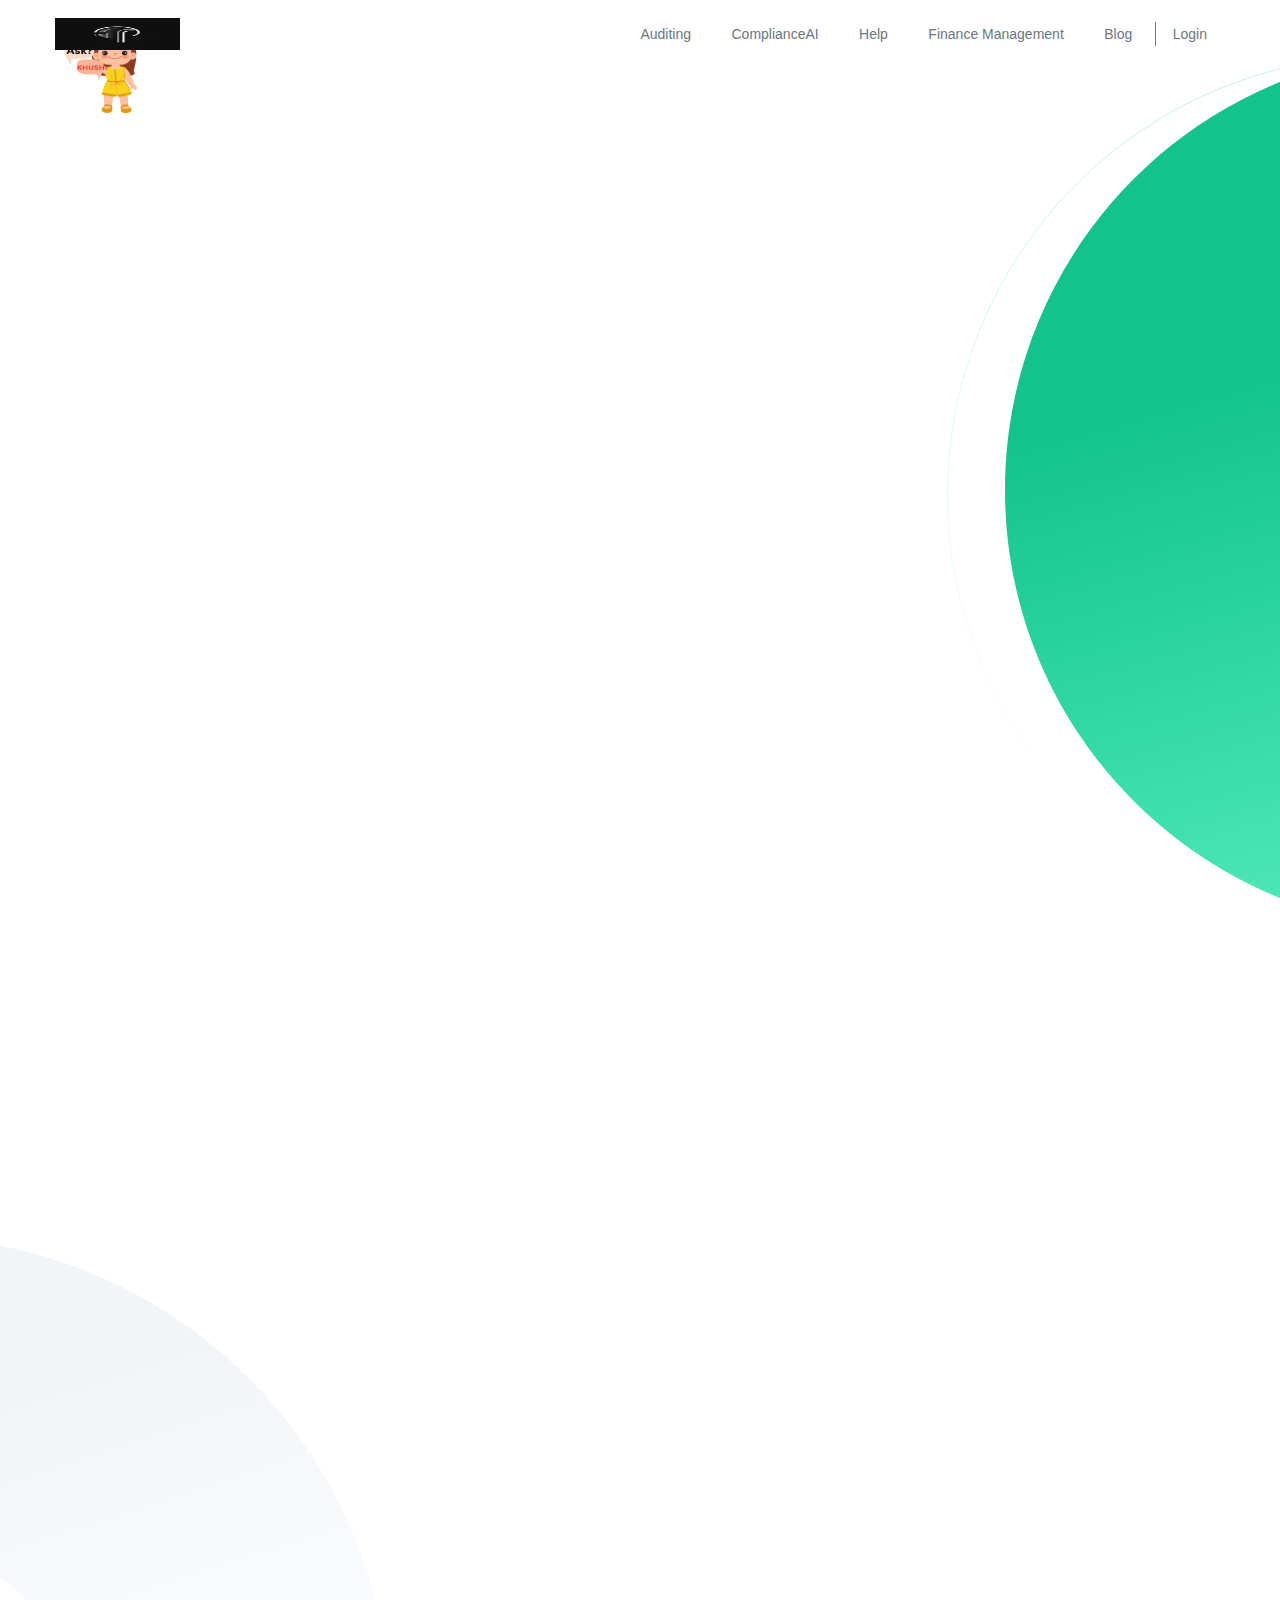
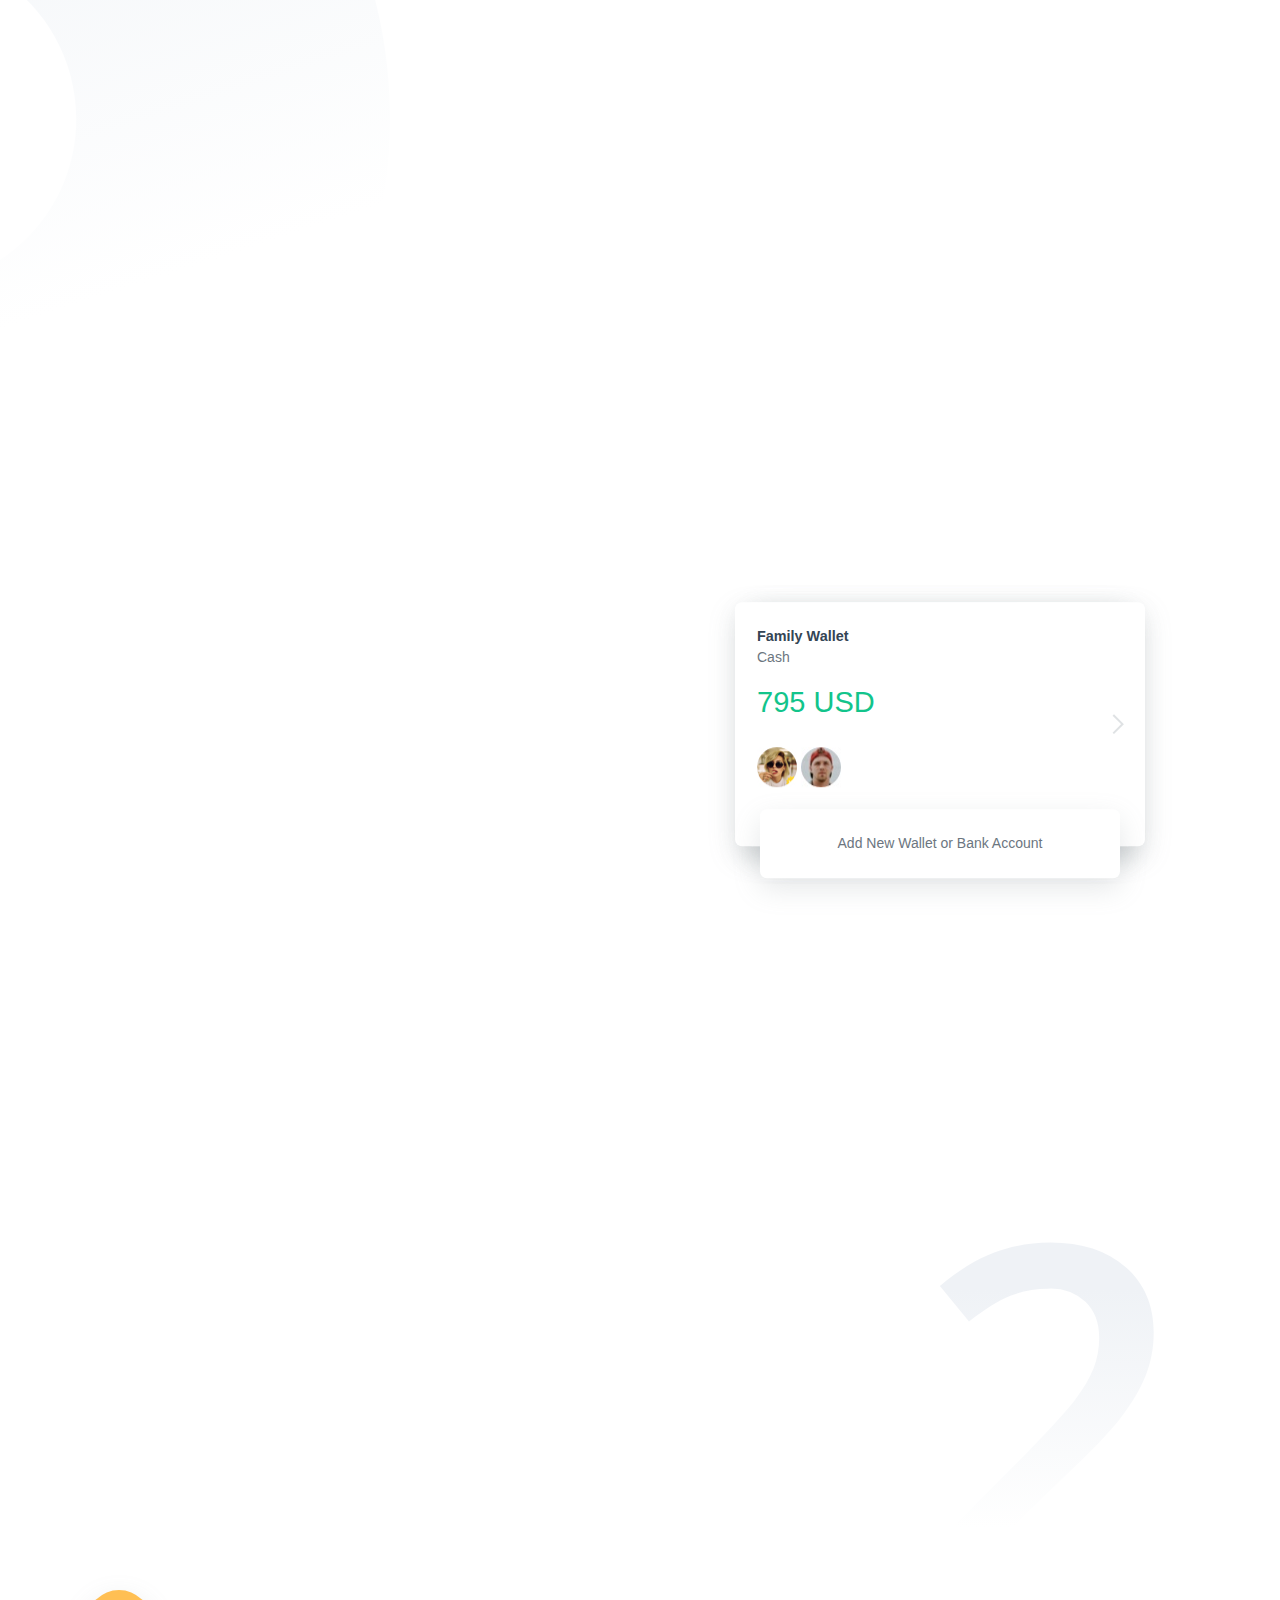
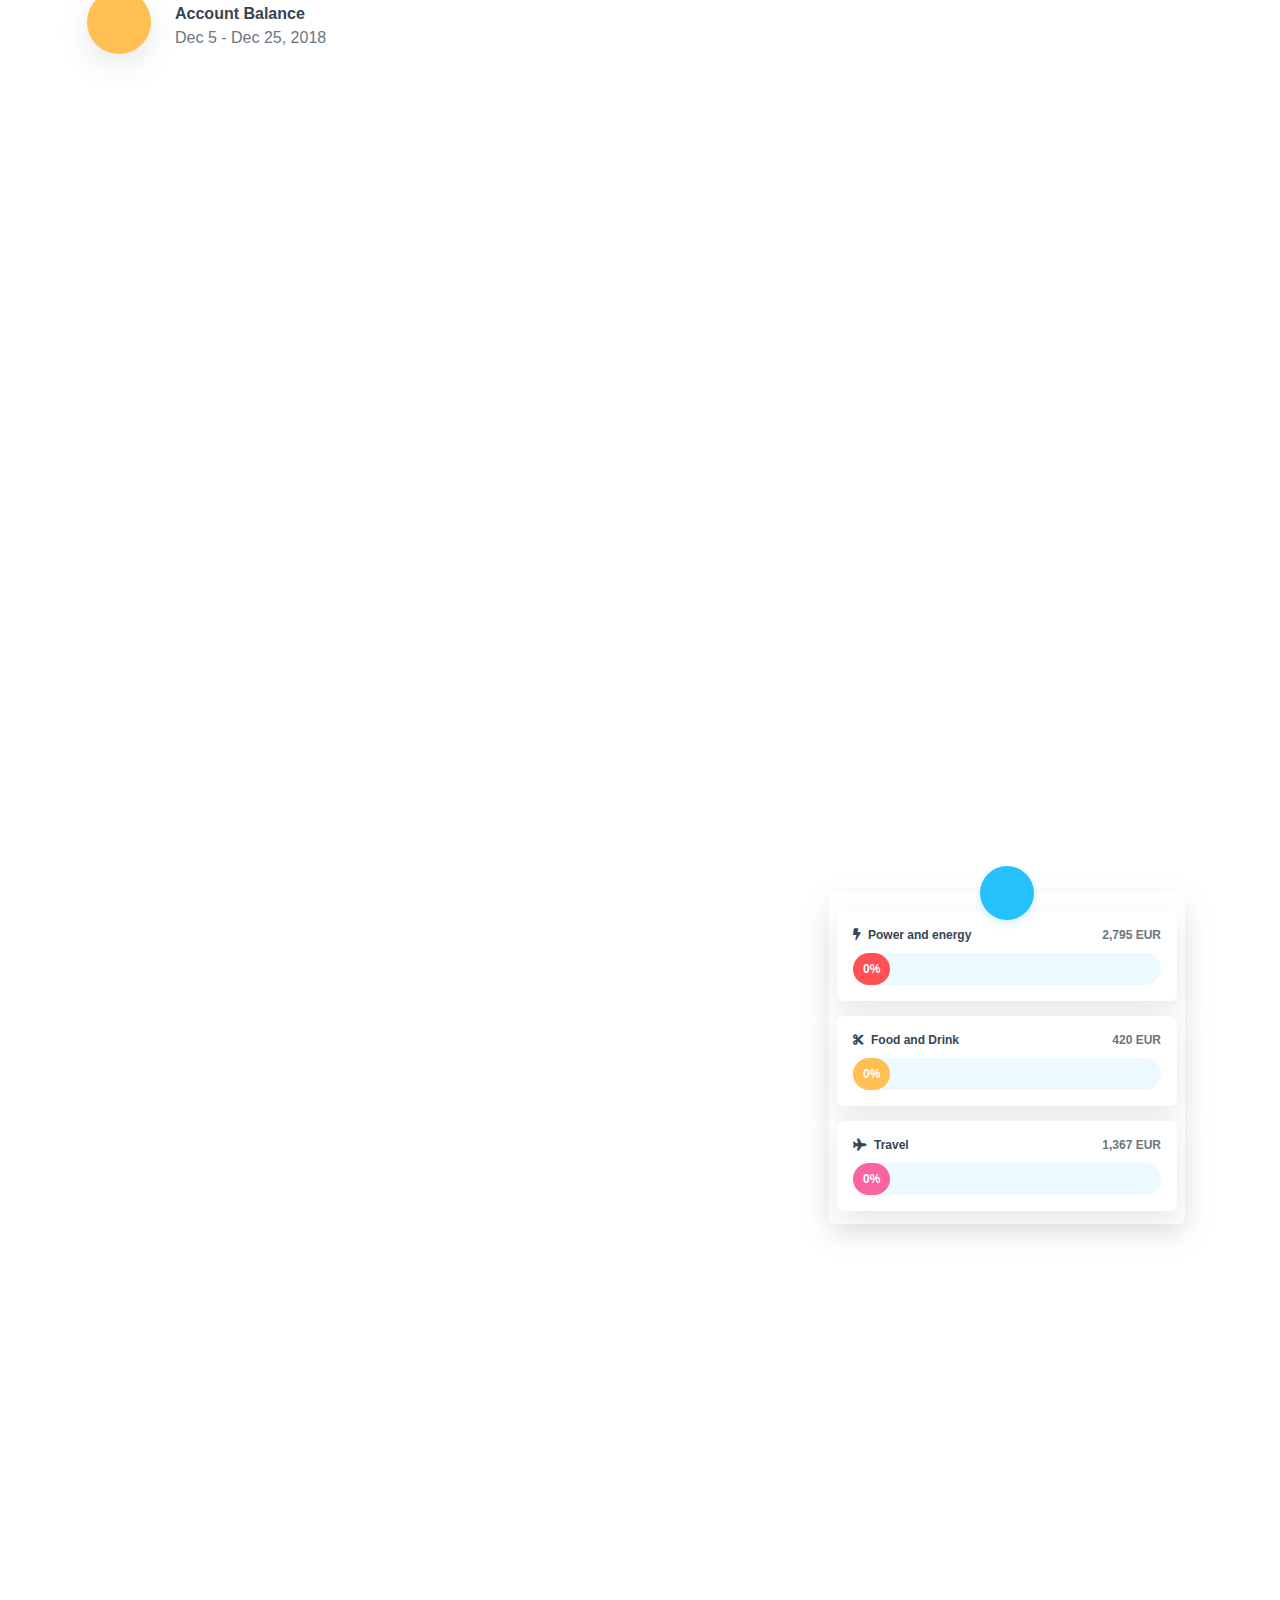
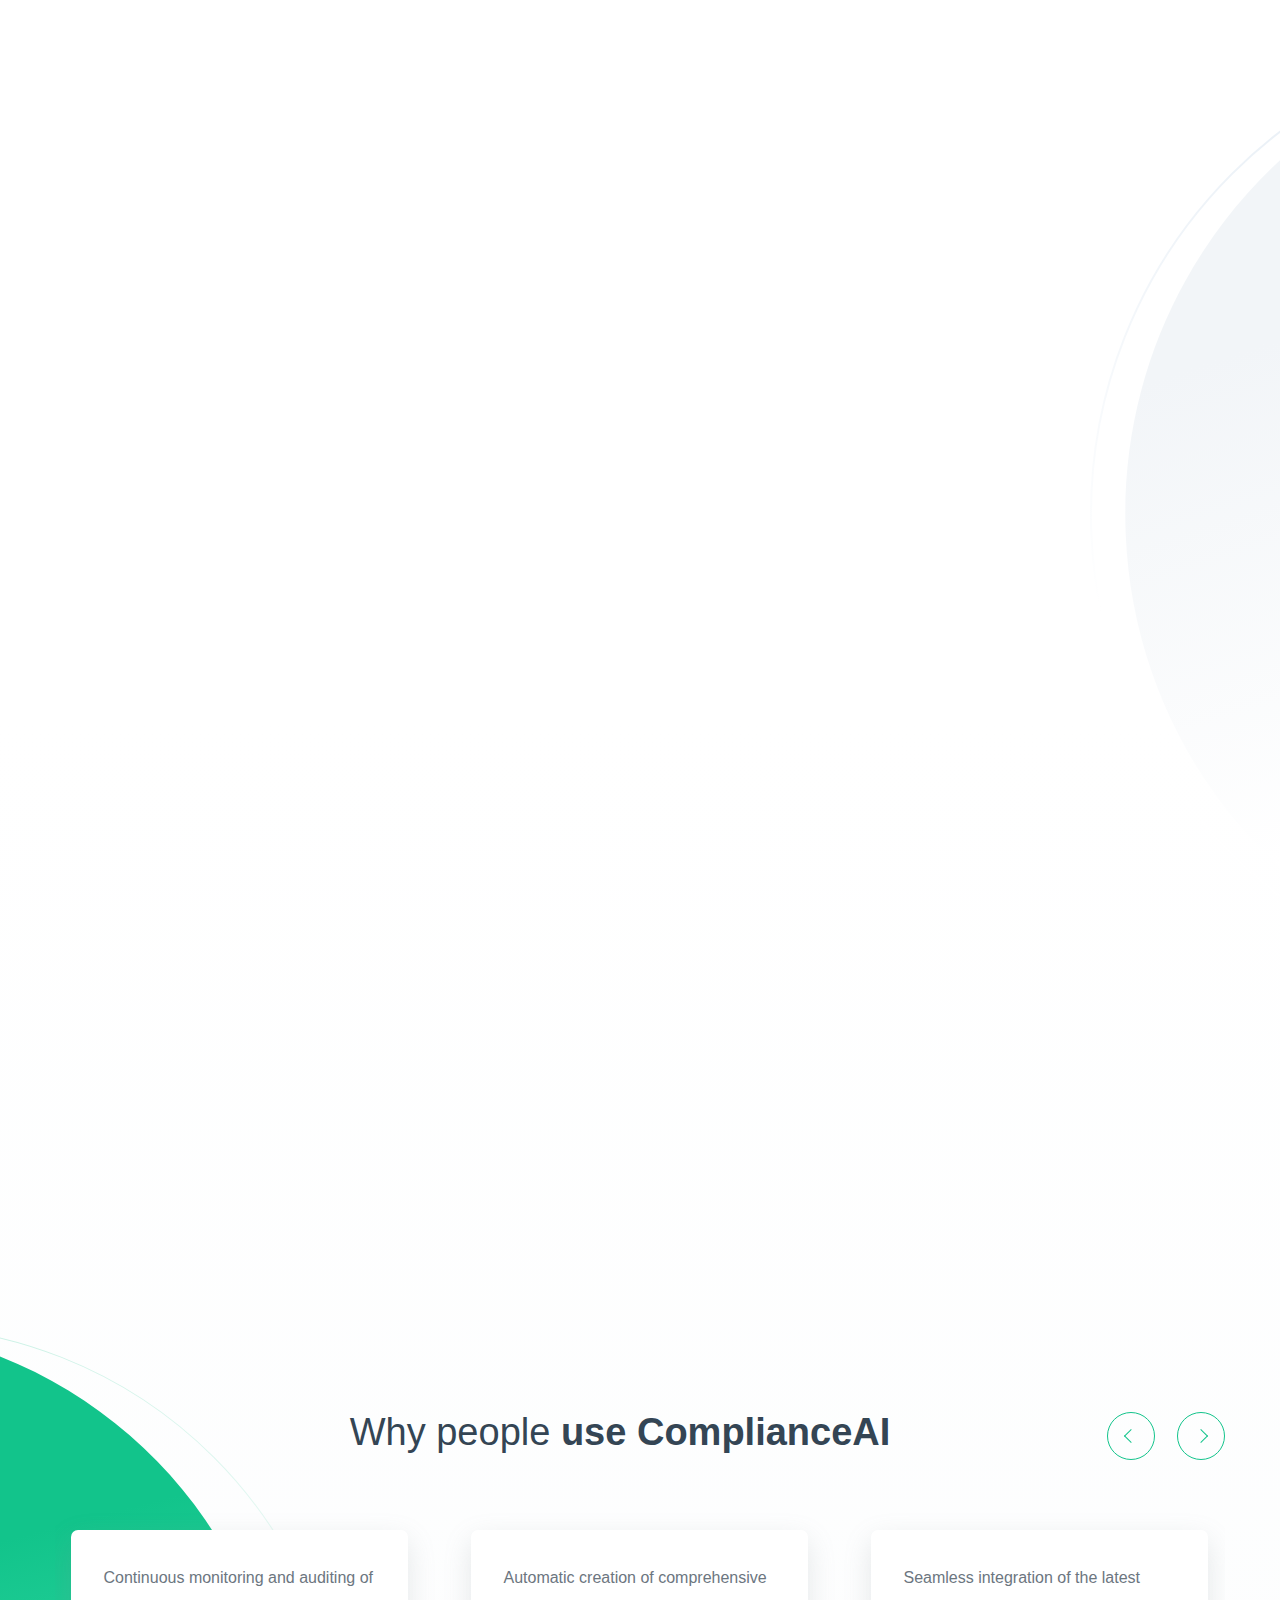
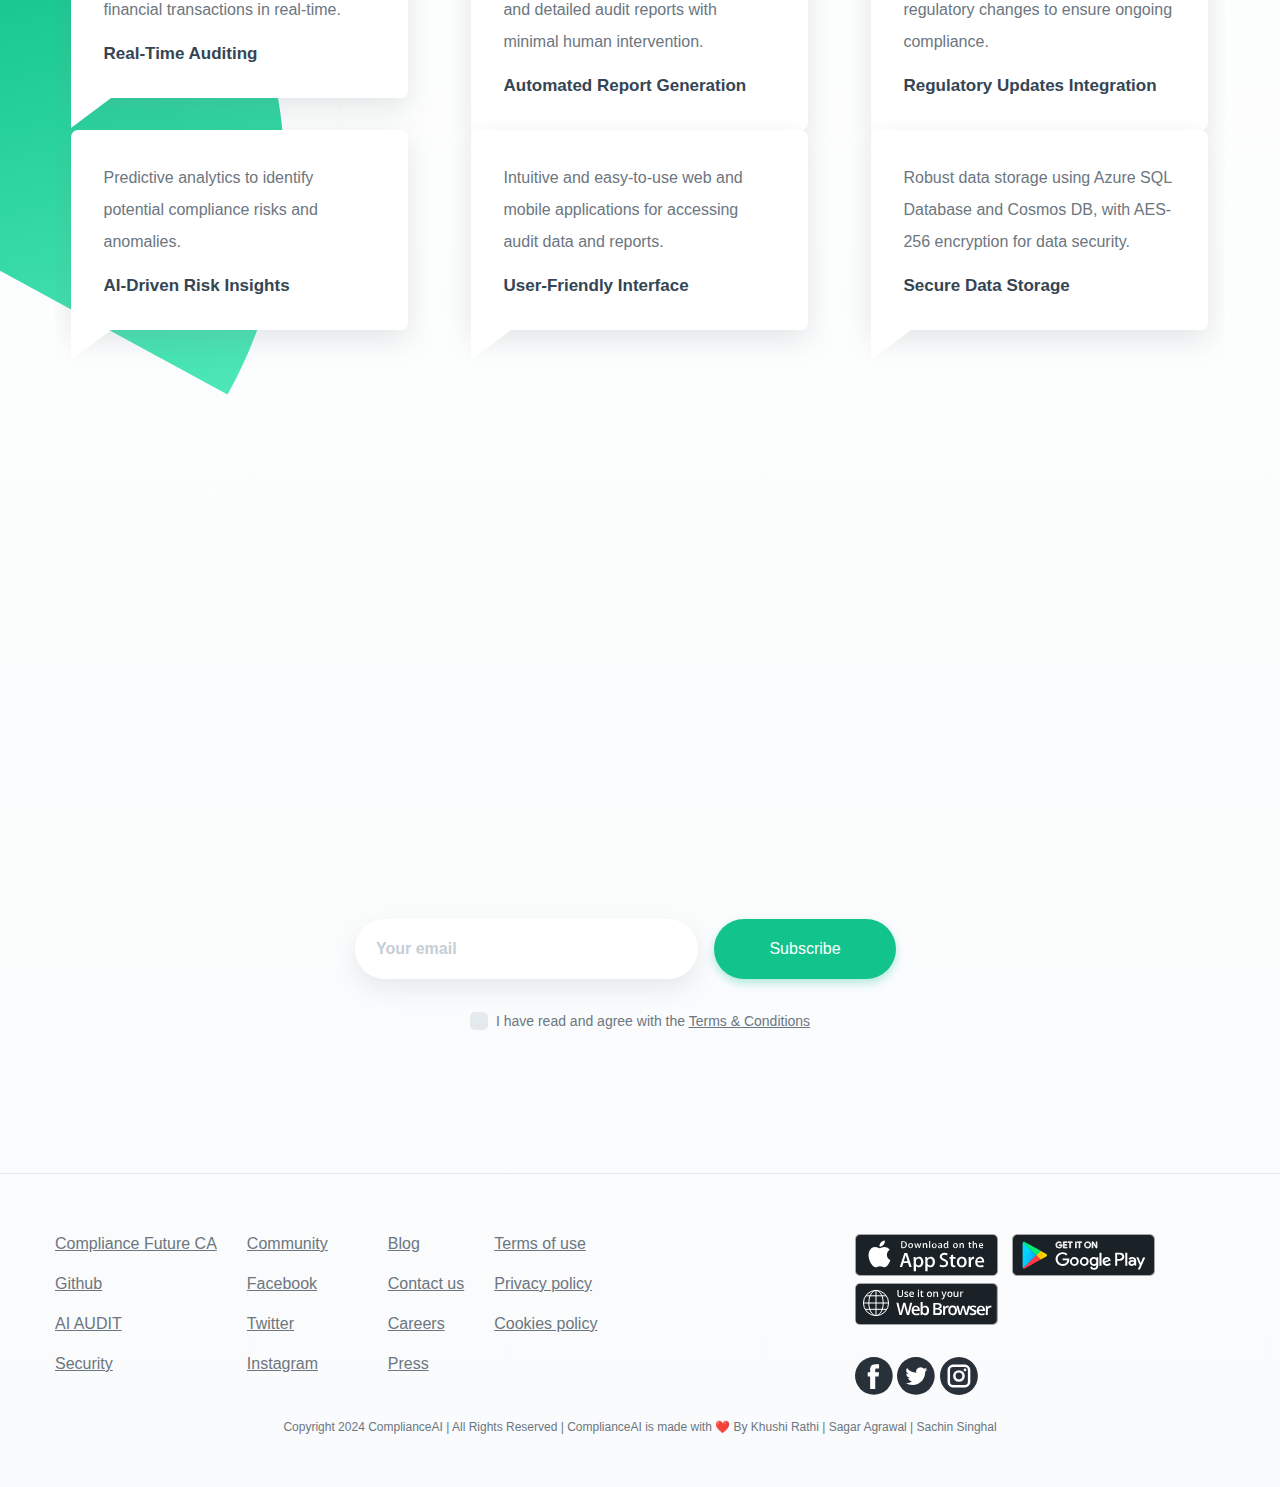
==== commit c39fab0e: "Update index.html" ====
--- a/index.html
+++ b/index.html
@@ -50,7 +50,7 @@
         .embedai-logo {
             content: url('chat.png') !important;
             width: 100px;  /* Adjust the width as necessary */
-            height: 100px; /* Adjust the height as necessary */
+            height: 200px; /* Adjust the height as necessary */
             border-radius: 0 !important; /* Remove any circular effect */
             box-shadow: none !important; /* Remove any shadow if present */
         }
@@ -63,7 +63,7 @@
                 <div class="row header__inner">
                     <div class="col-6 col-md-2">
                         <a href="/" class="header__logo">
-                            <img src="chat.png" alt="Logo" width="125px" height="32px">
+                            <img src="chat.png" alt="Logo" width="125px" height="100px">
                         </a>
                     </div>
                     <!-- Add your additional header elements here -->
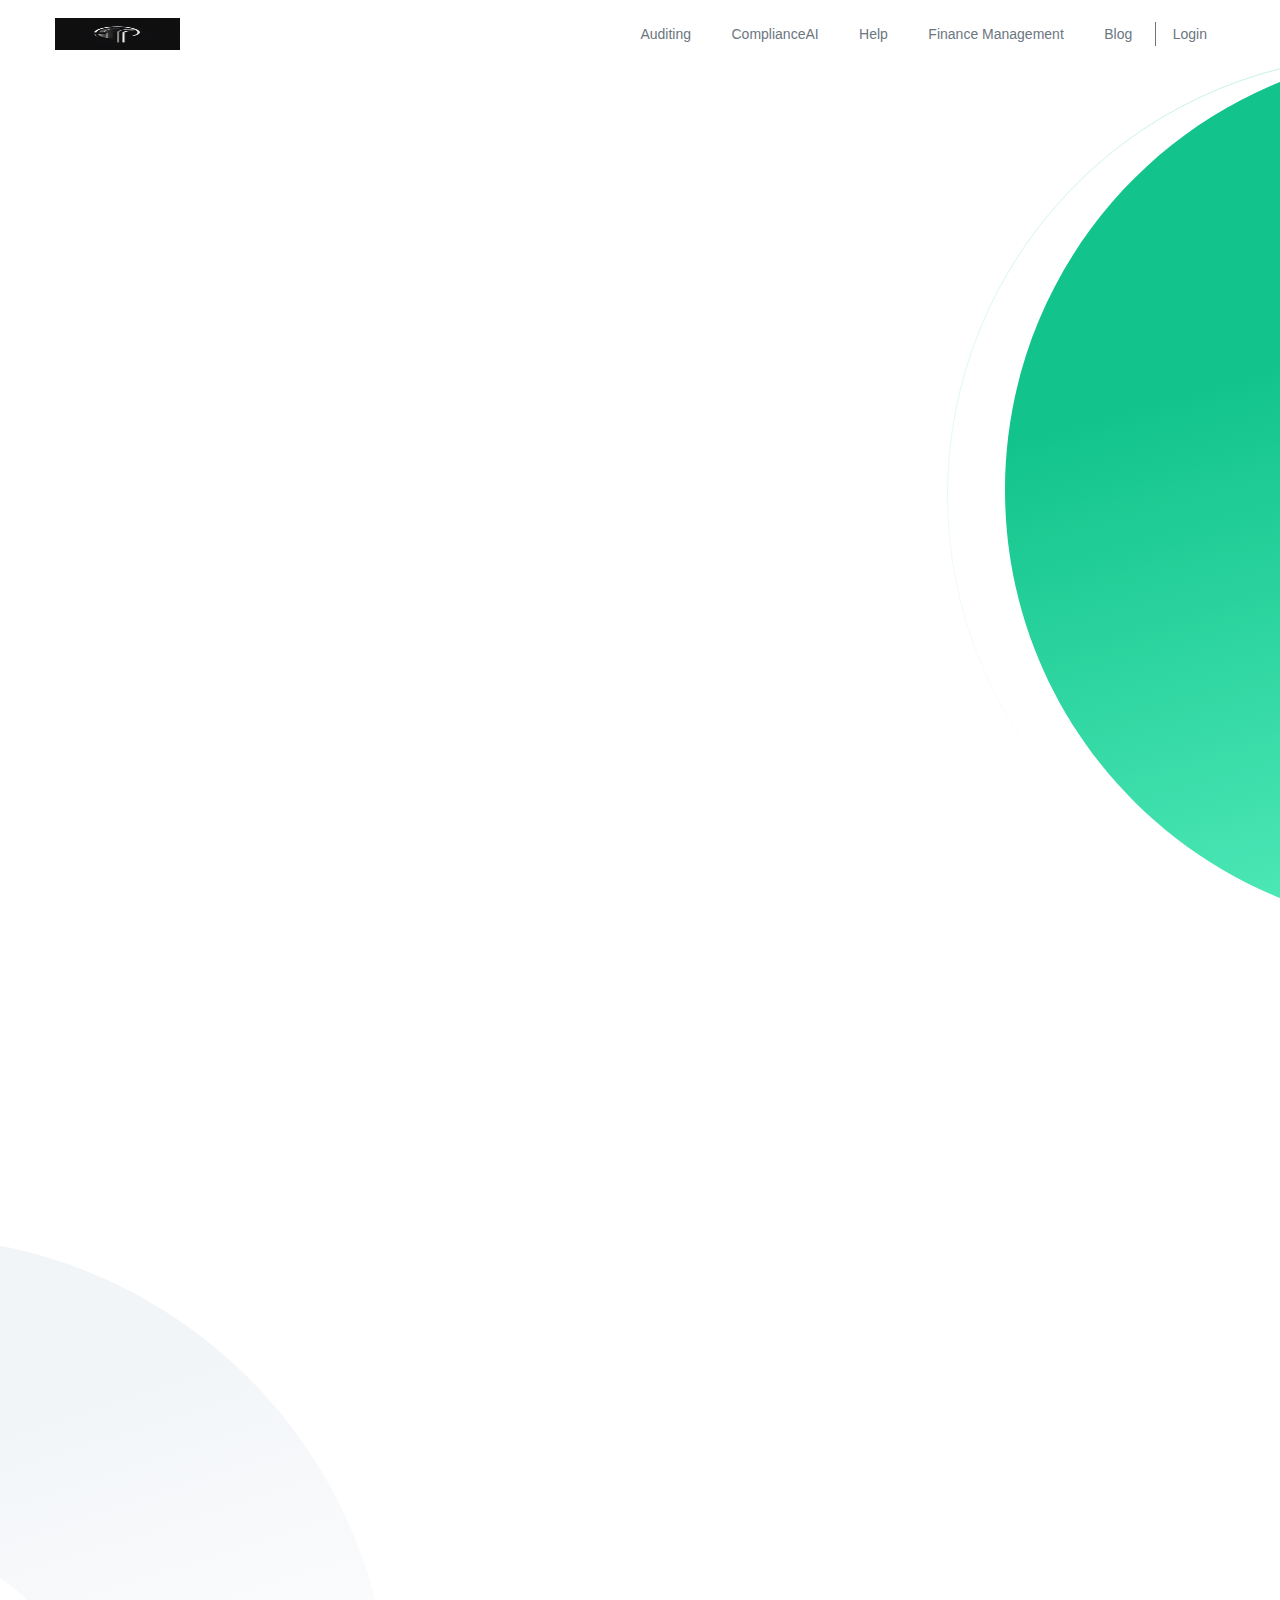
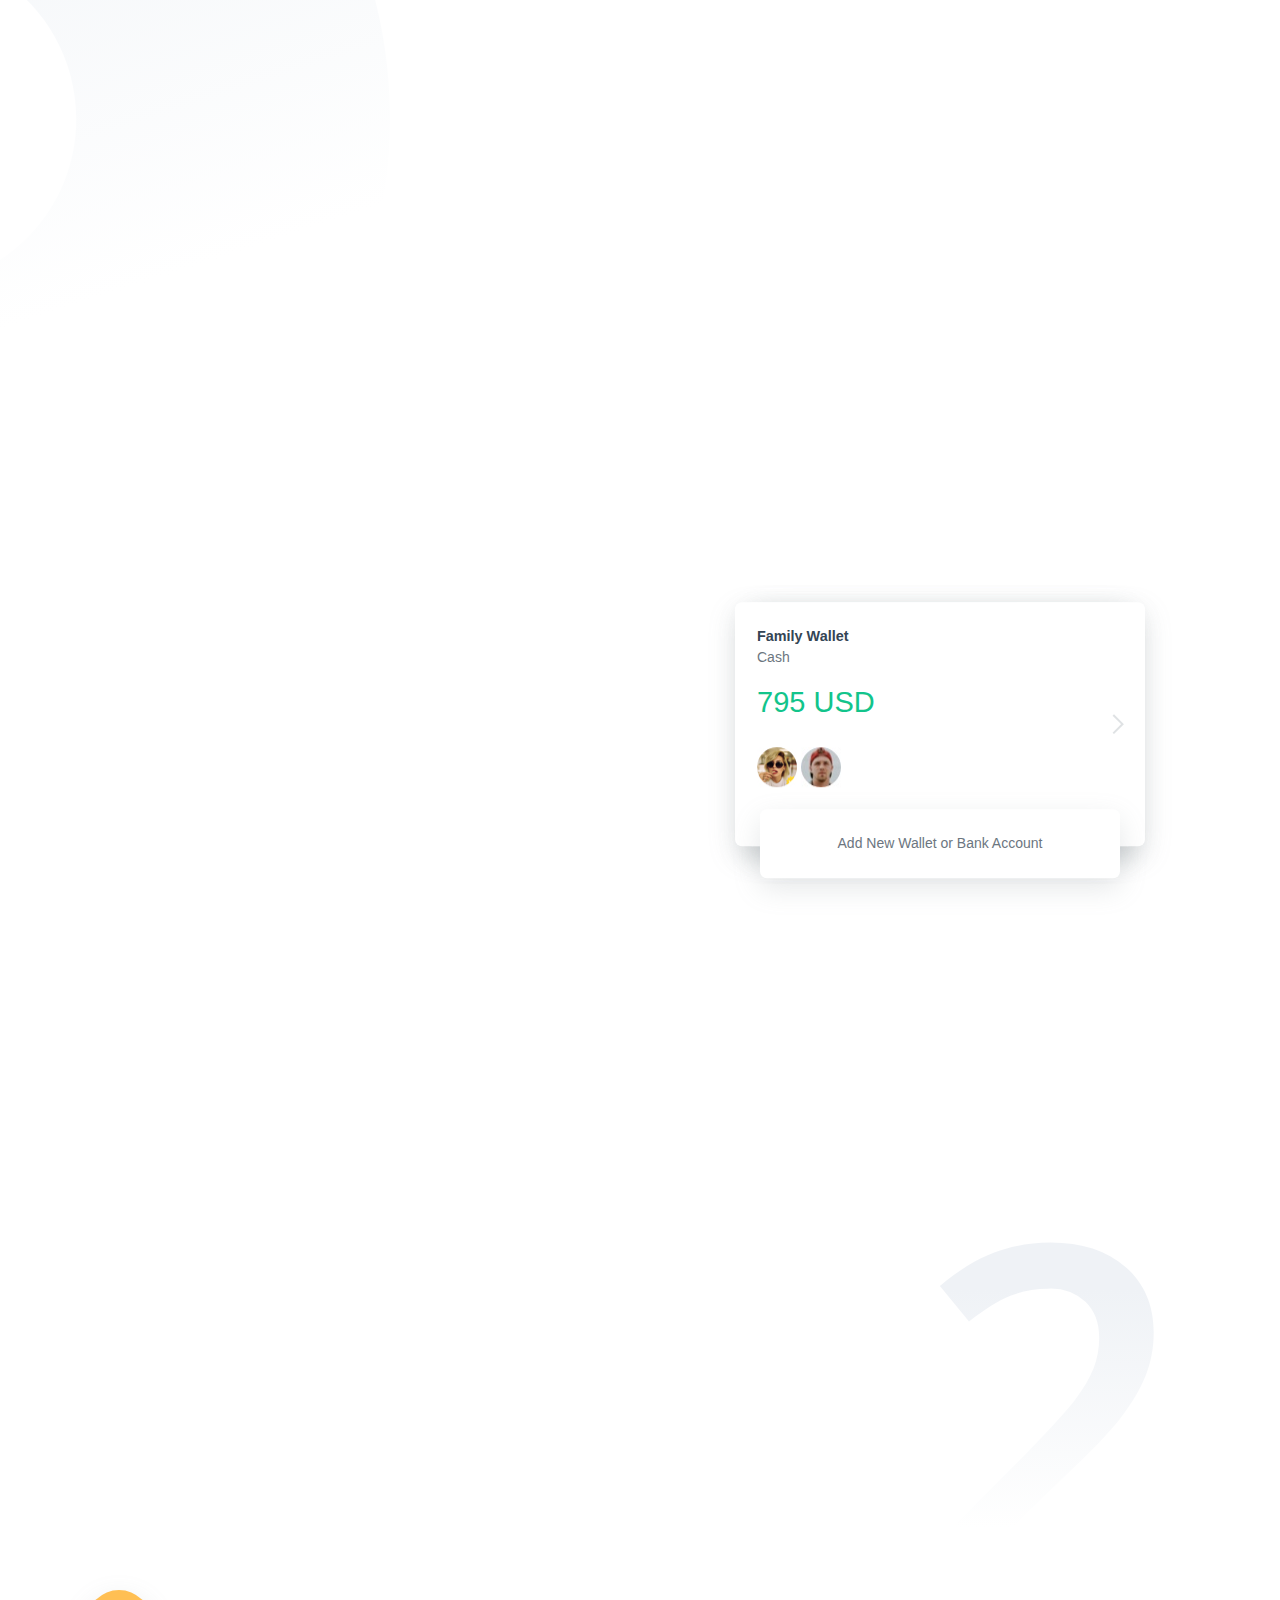
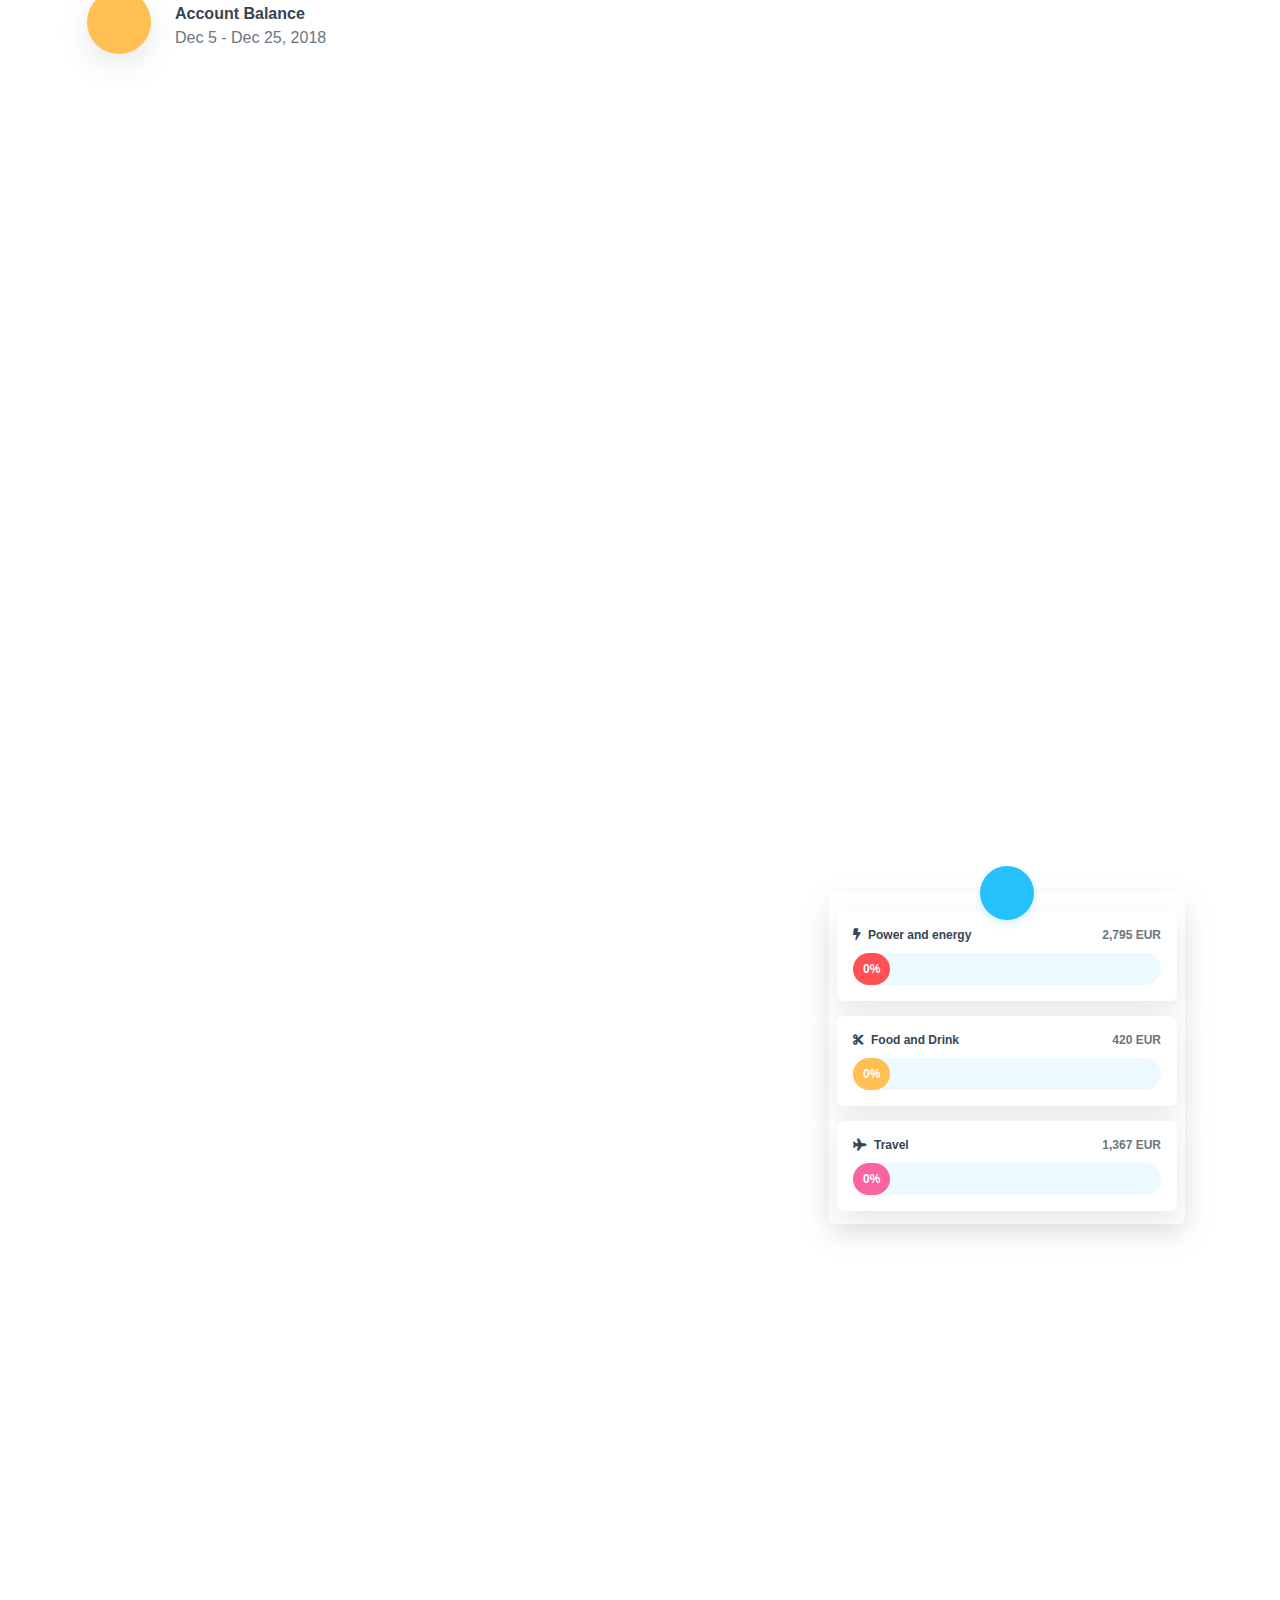
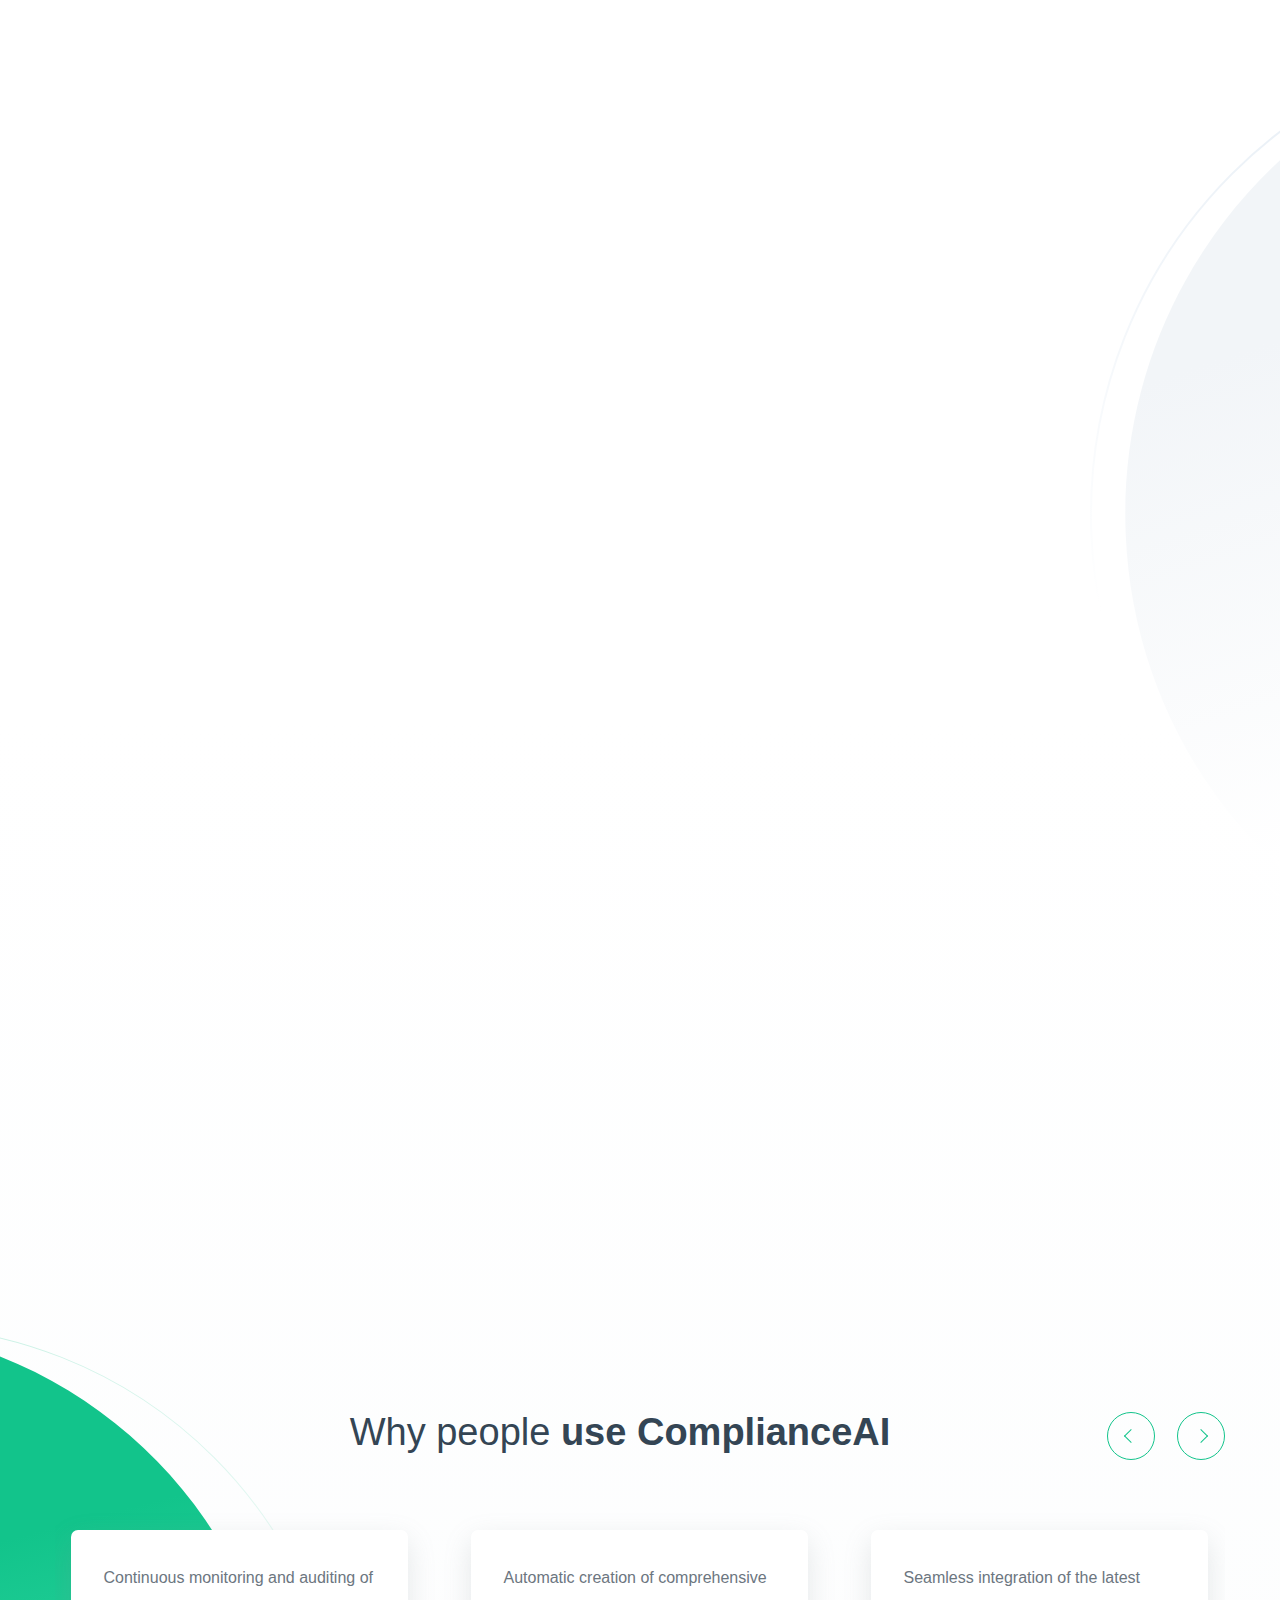
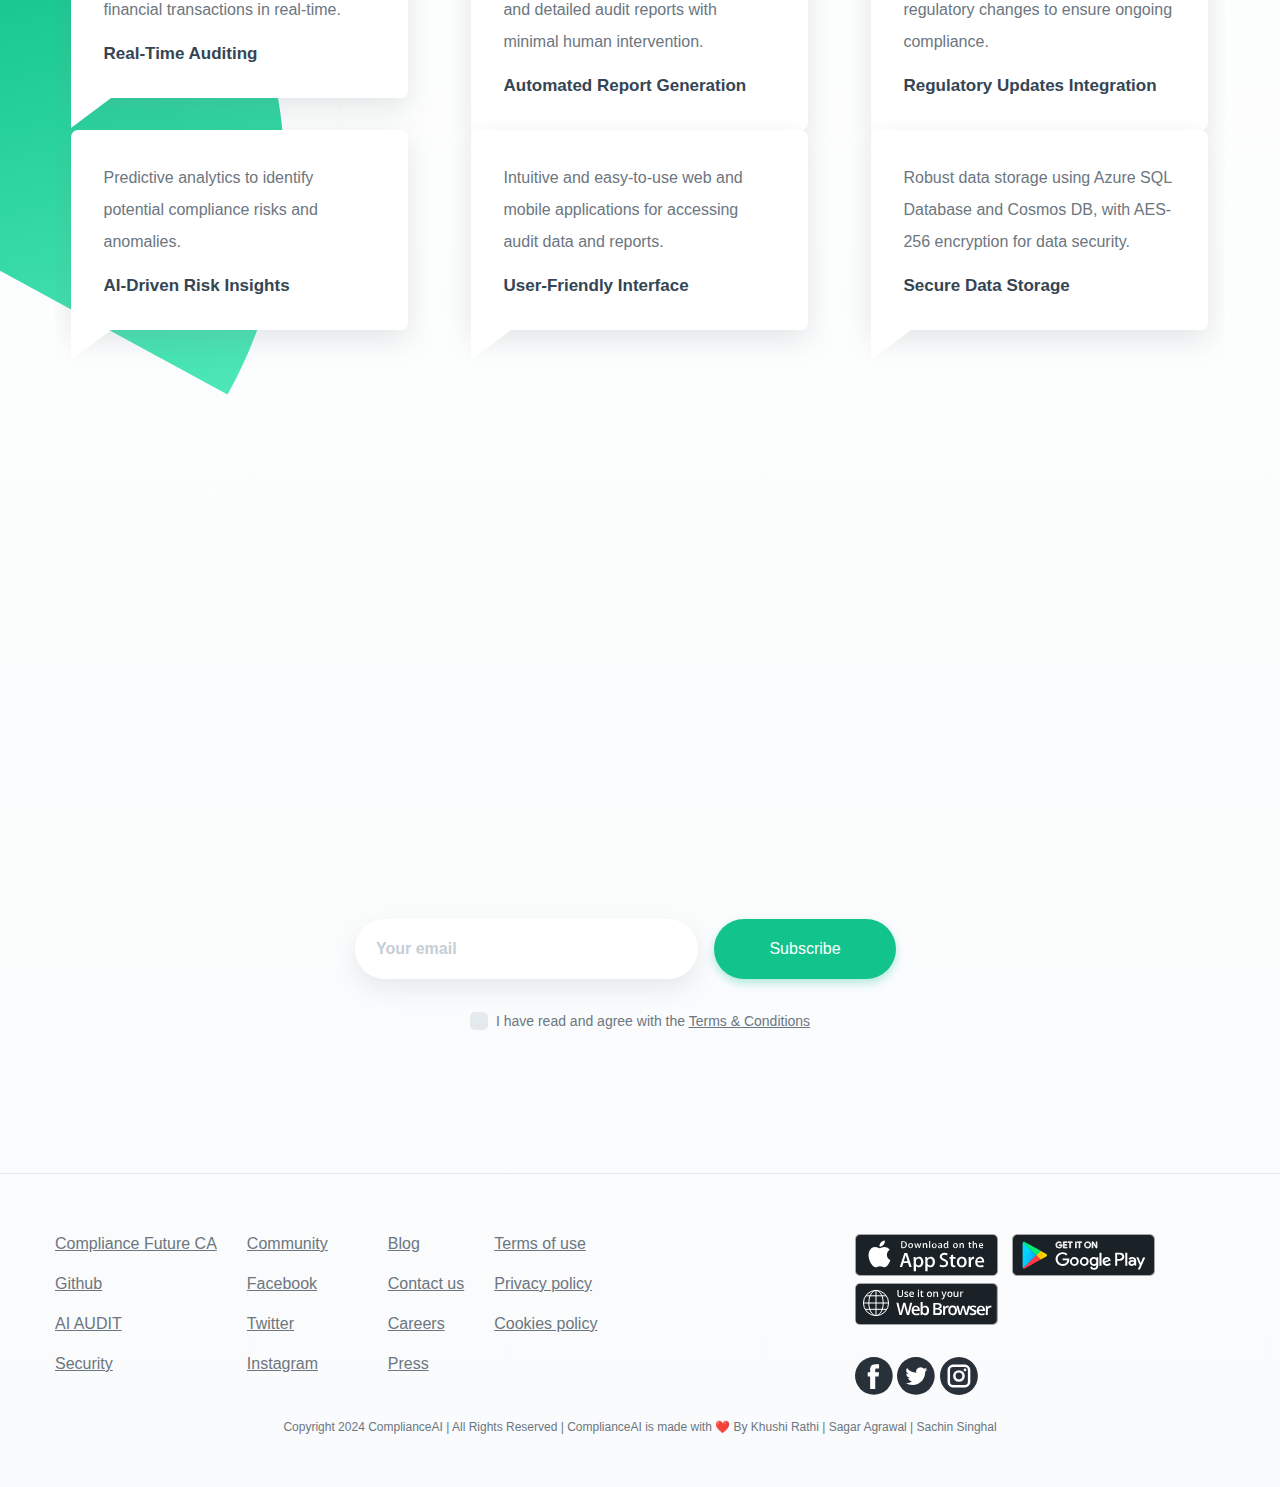
==== commit 052ee558: "Update index.html" ====
--- a/index.html
+++ b/index.html
@@ -49,8 +49,8 @@
         /* Override the chatbot icon */
         .embedai-logo {
             content: url('chat.png') !important;
-            width: 100px;  /* Adjust the width as necessary */
-            height: 200px; /* Adjust the height as necessary */
+            width: 150px;  /* Increase the width as necessary */
+            height: 150px; /* Increase the height as necessary */
             border-radius: 0 !important; /* Remove any circular effect */
             box-shadow: none !important; /* Remove any shadow if present */
         }
@@ -63,7 +63,7 @@
                 <div class="row header__inner">
                     <div class="col-6 col-md-2">
                         <a href="/" class="header__logo">
-                            <img src="chat.png" alt="Logo" width="125px" height="100px">
+                            <img src="chat.png" alt="Logo" width="125px" height="32px">
                         </a>
                     </div>
                     <!-- Add your additional header elements here -->
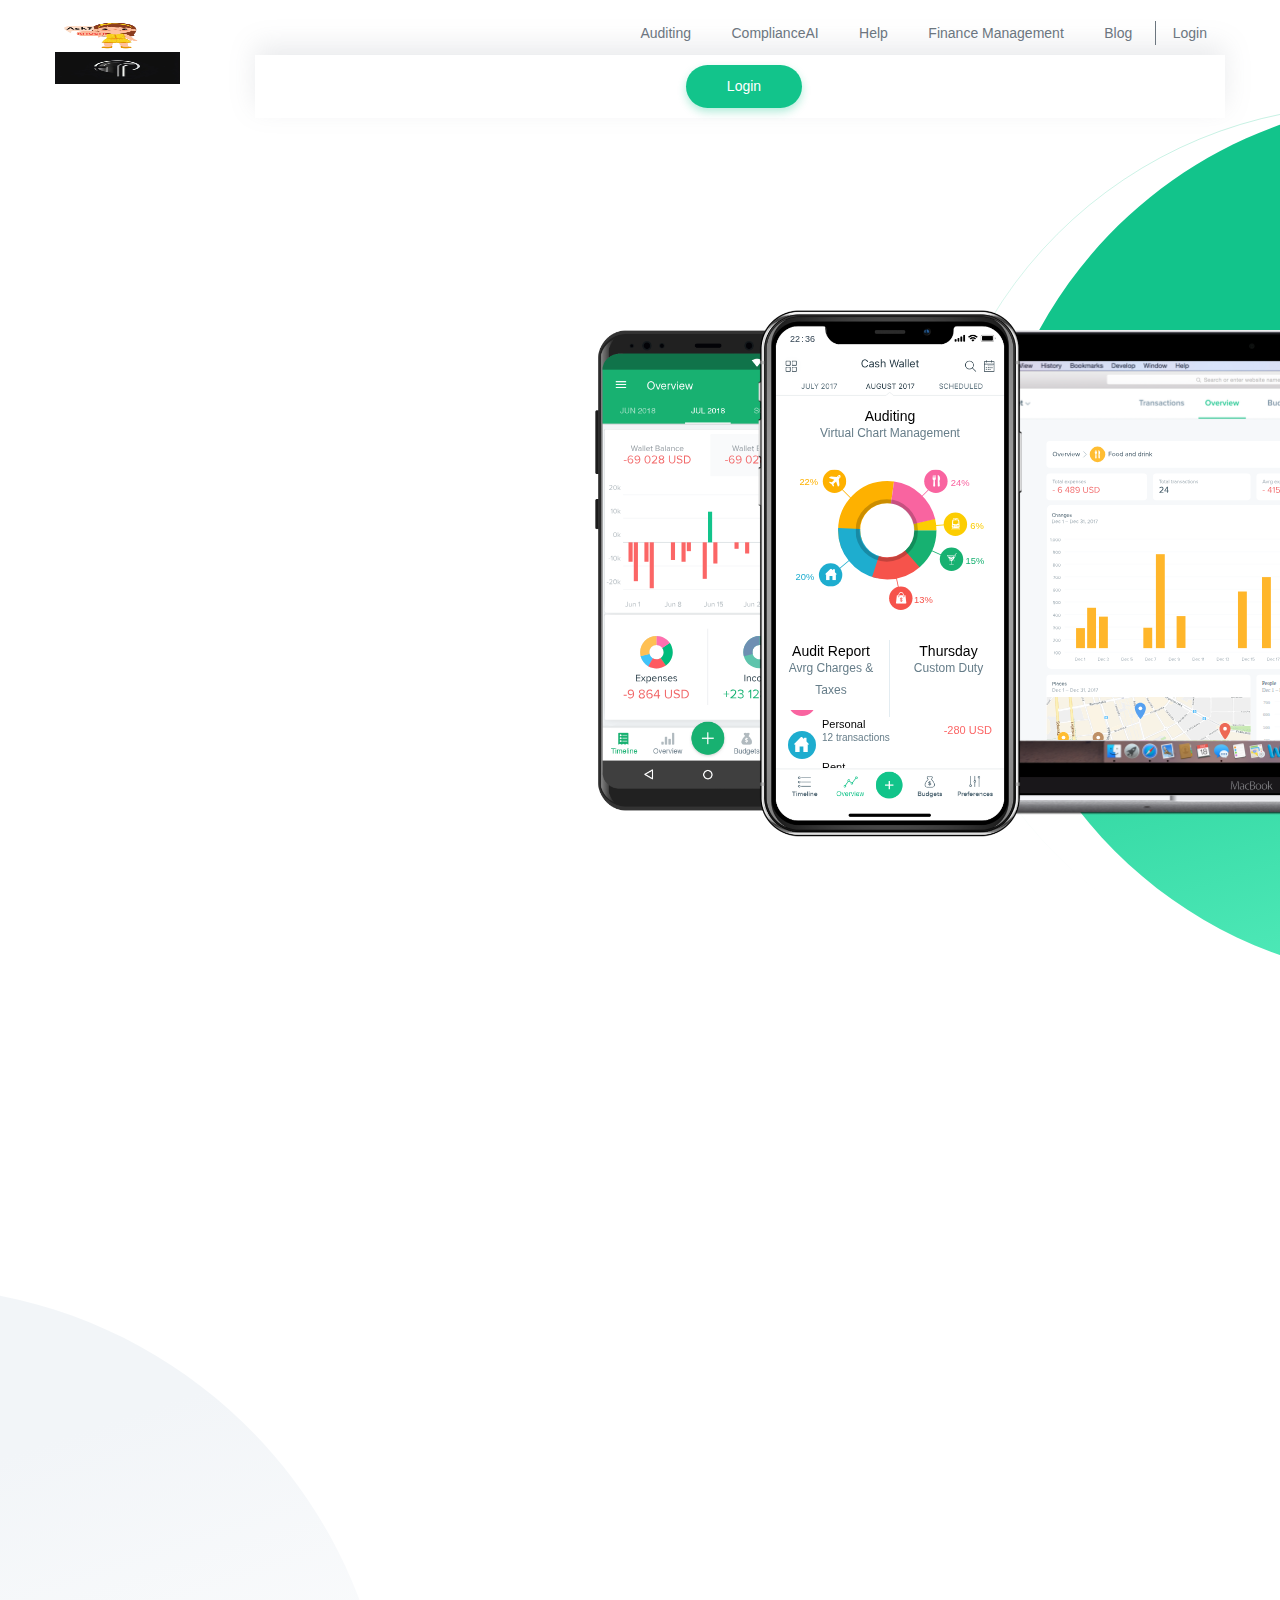
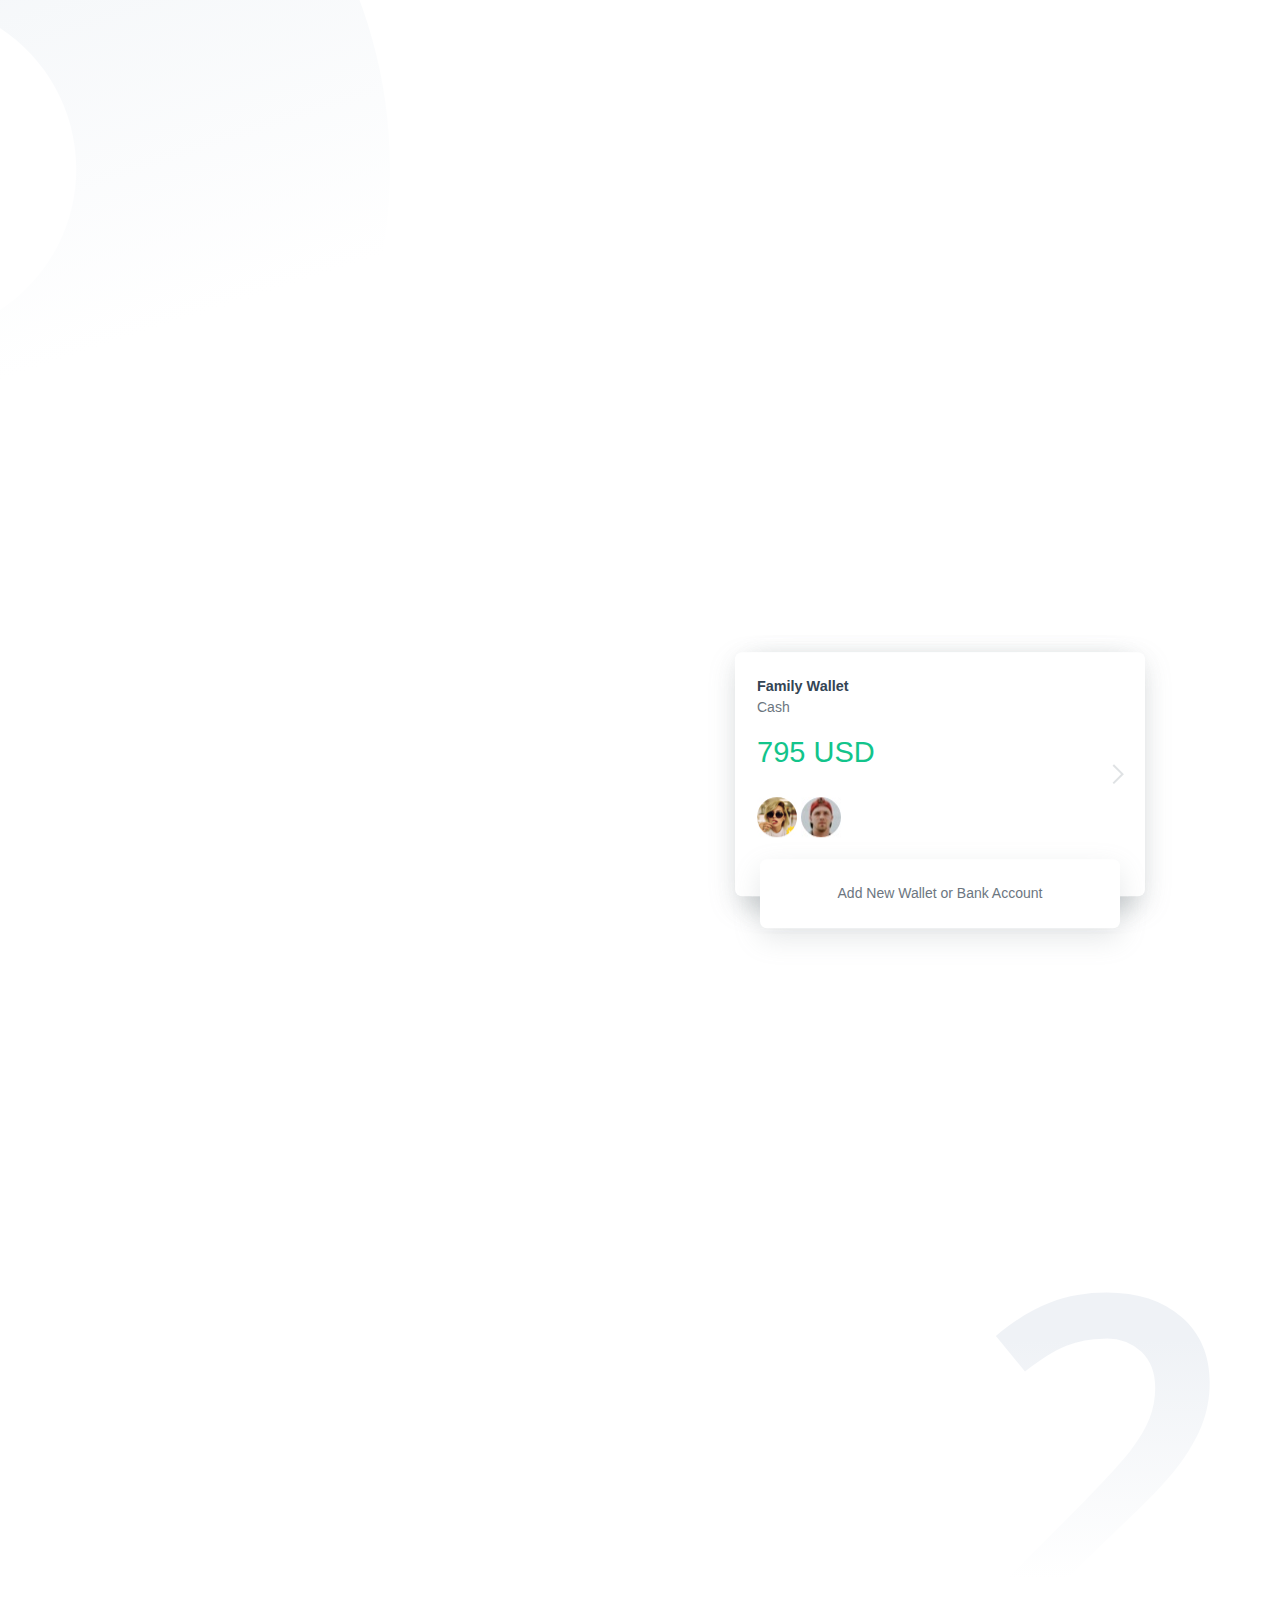
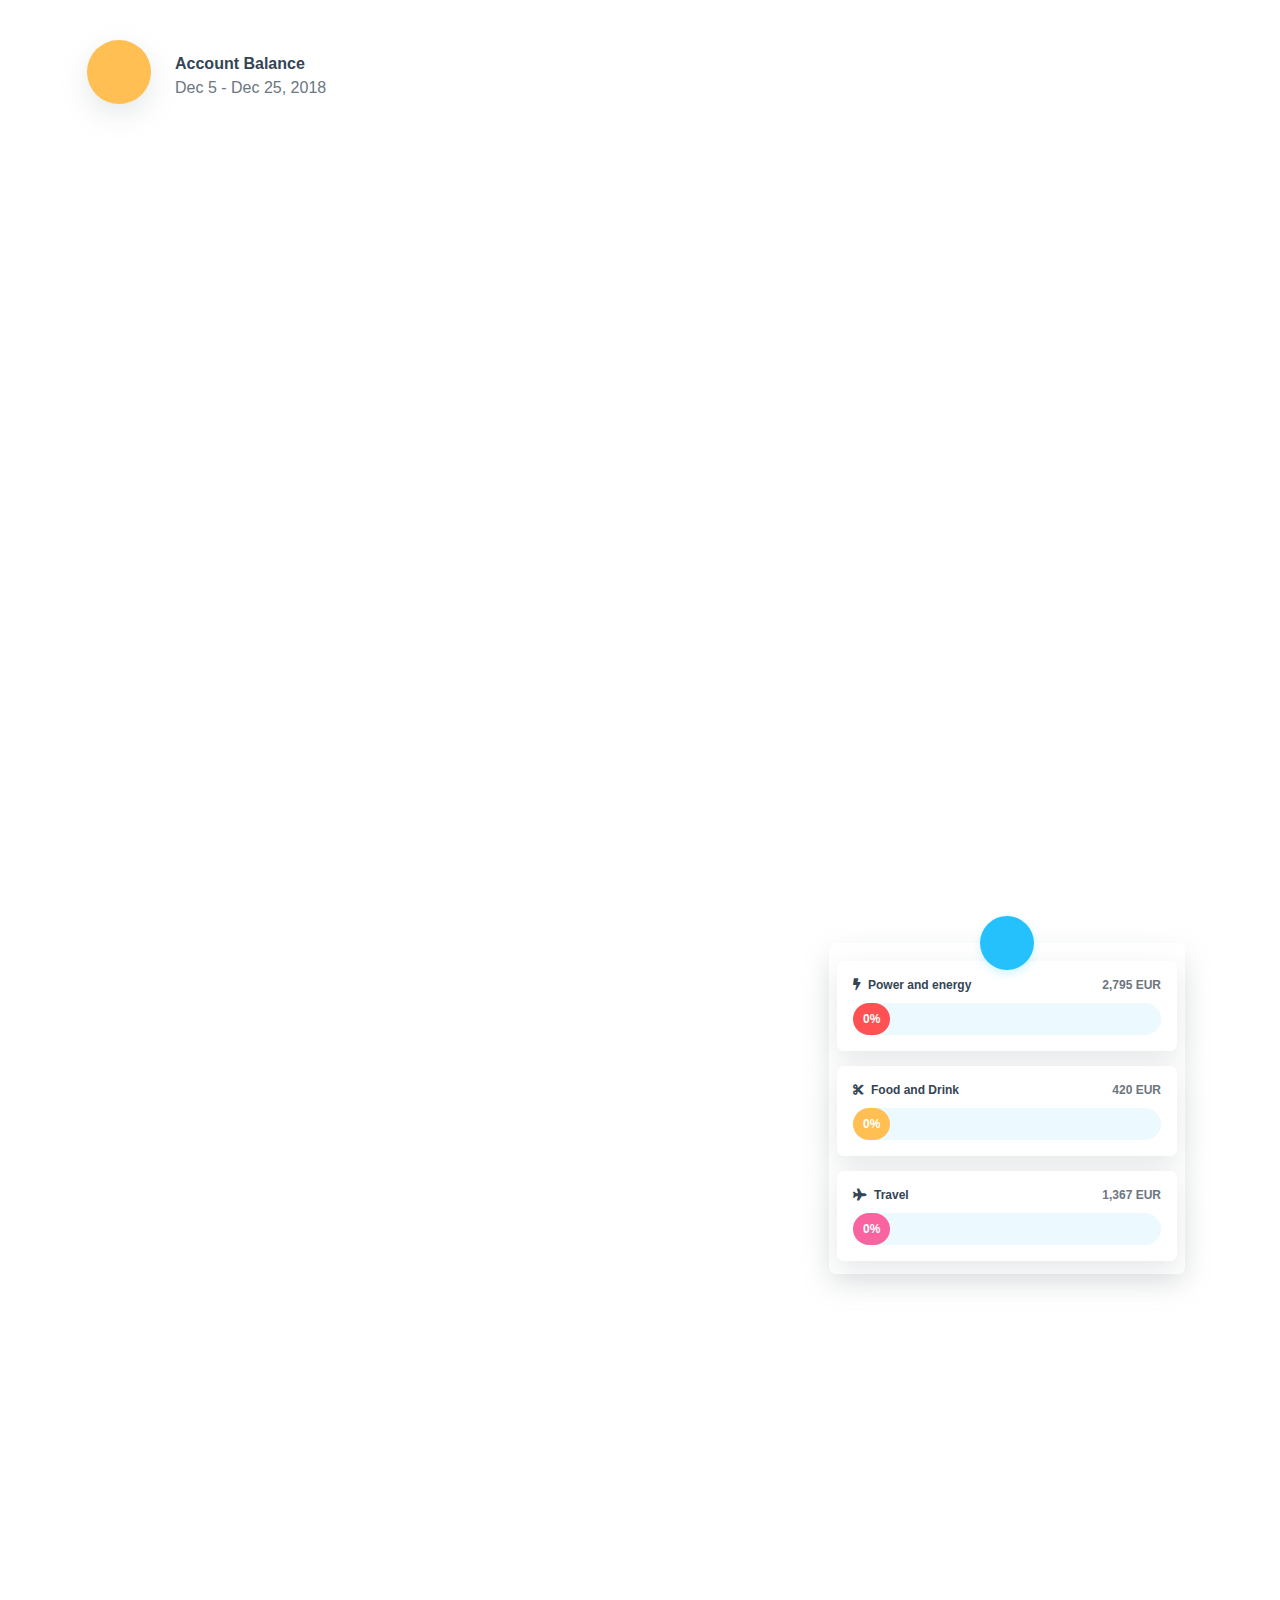
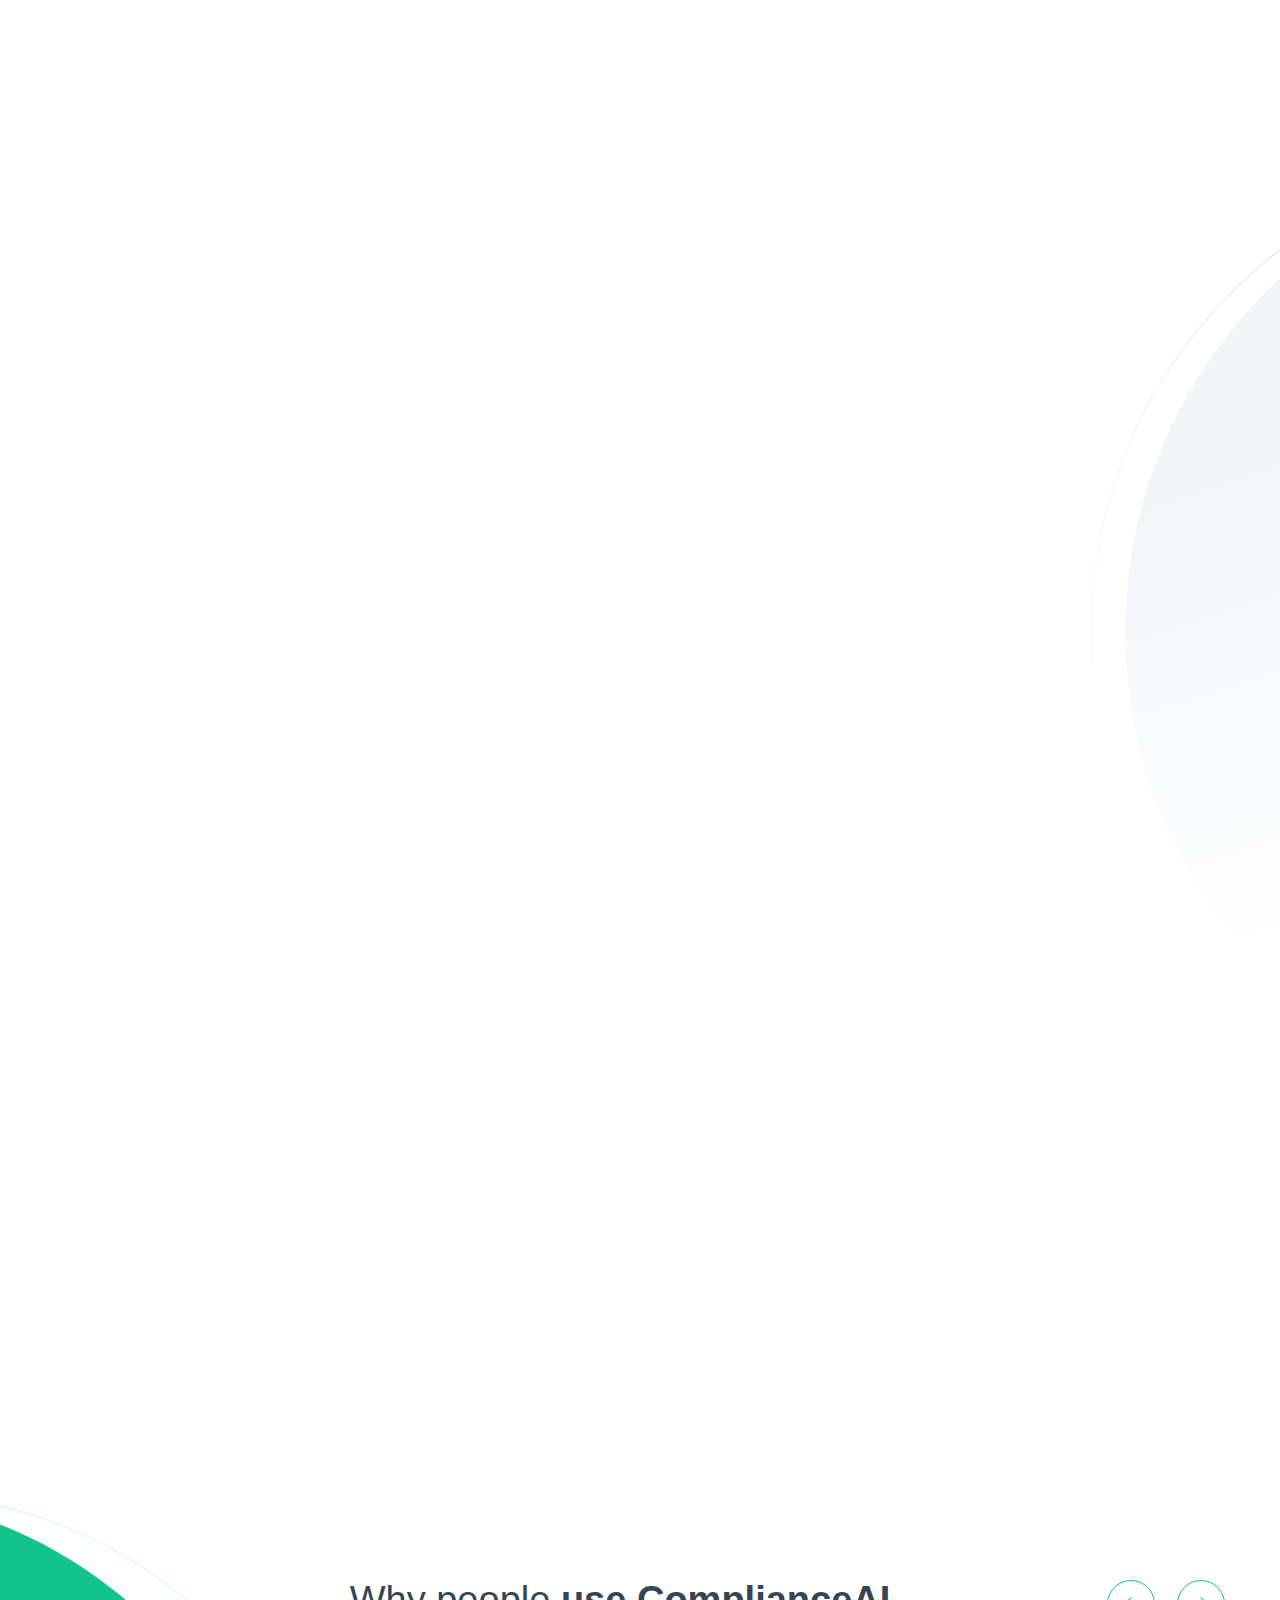
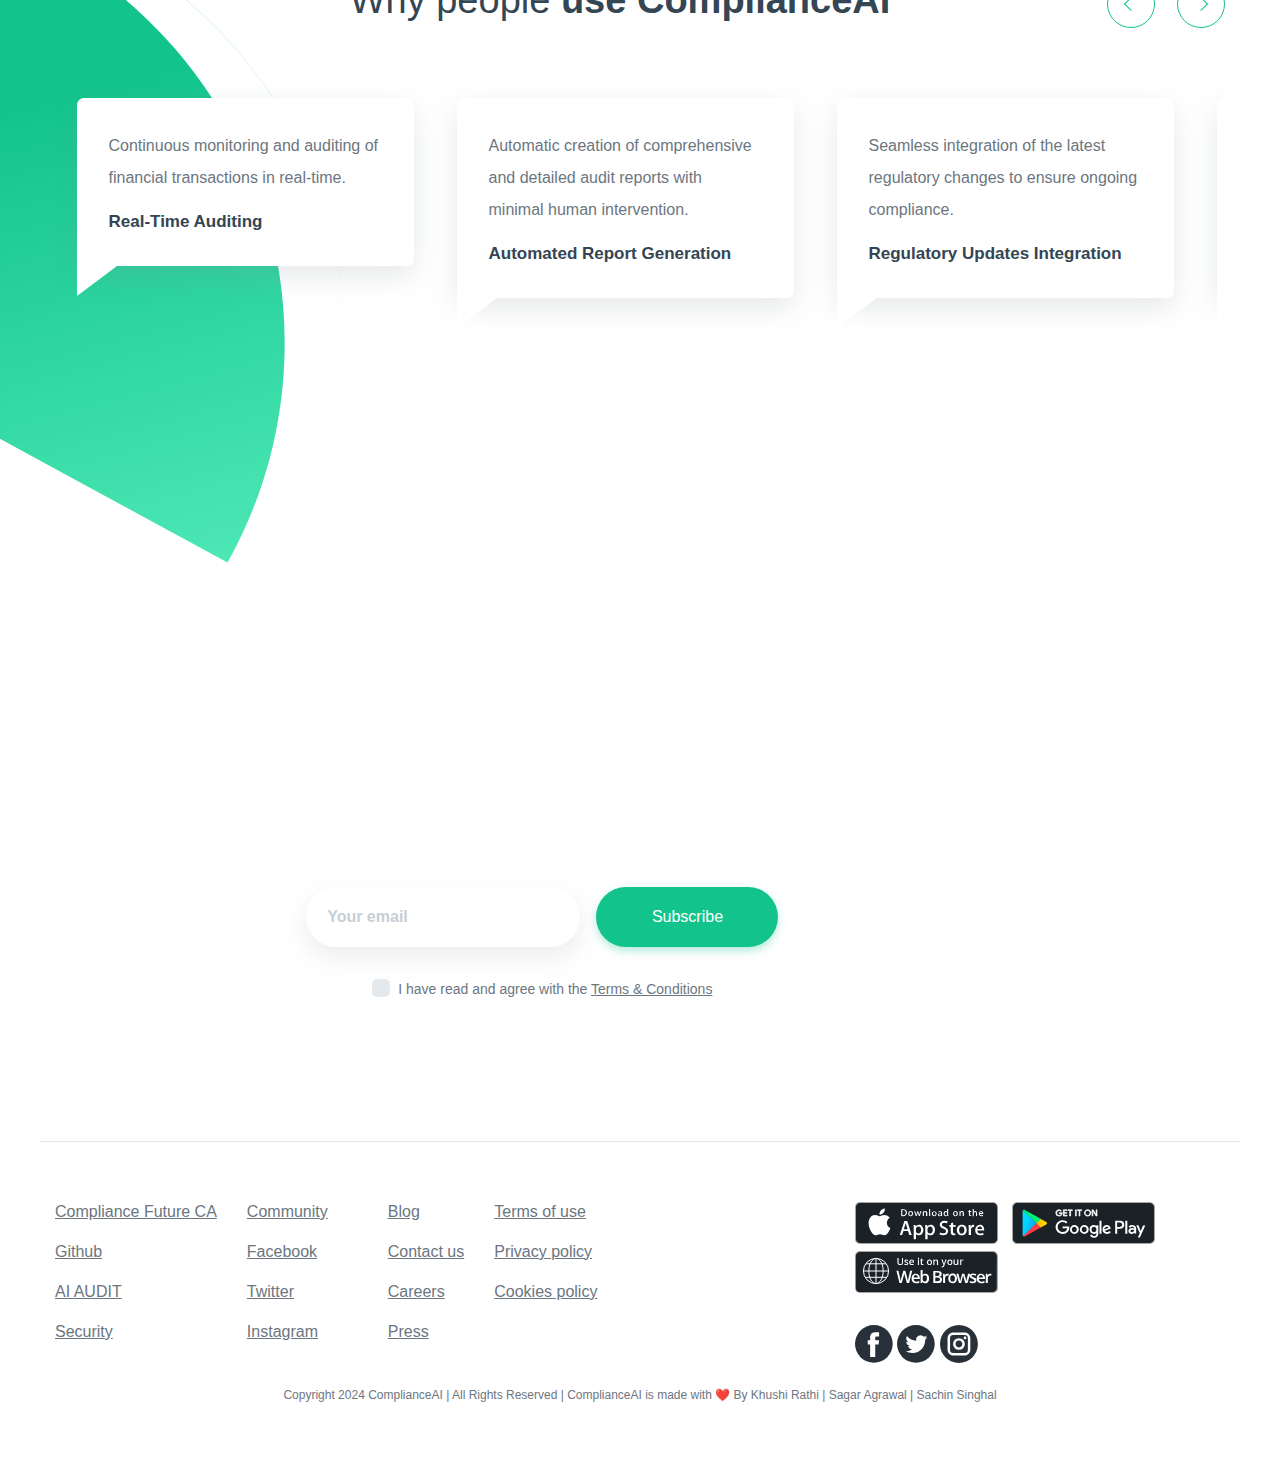
==== commit a341f511: "Update index.html" ====
--- a/index.html
+++ b/index.html
@@ -44,18 +44,17 @@
 
     gtag('config', 'UA-183647-19');
 </script>
-	<head>
-    <style>
+	<style>
         /* Override the chatbot icon */
         .embedai-logo {
             content: url('chat.png') !important;
-            width: 150px;  /* Increase the width as necessary */
-            height: 150px; /* Increase the height as necessary */
+            width: 150px !important;  /* Adjust the width as necessary */
+            height: 150px !important; /* Adjust the height as necessary */
             border-radius: 0 !important; /* Remove any circular effect */
             box-shadow: none !important; /* Remove any shadow if present */
         }
     </style>
-</head>
+
 <body class="page">
     <header class="header">
         <div class="header__wrapper">
@@ -63,19 +62,10 @@
                 <div class="row header__inner">
                     <div class="col-6 col-md-2">
                         <a href="/" class="header__logo">
-                            <img src="chat.png" alt="Logo" width="125px" height="32px">
+                            <img src="chat.png" alt="Logo" width="125" height="32">
                         </a>
                     </div>
-                    <!-- Add your additional header elements here -->
-                </div>
-            </div>
-        </div>
-    </header>
-    <!-- EmbedAI script -->
-    <script id="embedai" src="https://embedai.thesamur.ai/embedai.js" data-id="complianceai-9tt1Ui08"></script>
-</body>
-
-
+<script id="embedai" src="https://embedai.thesamur.ai/embedai.js" data-id="complianceai-9tt1Ui08"></script>
     </head>
     <body class="page ">
                     <header class="header">
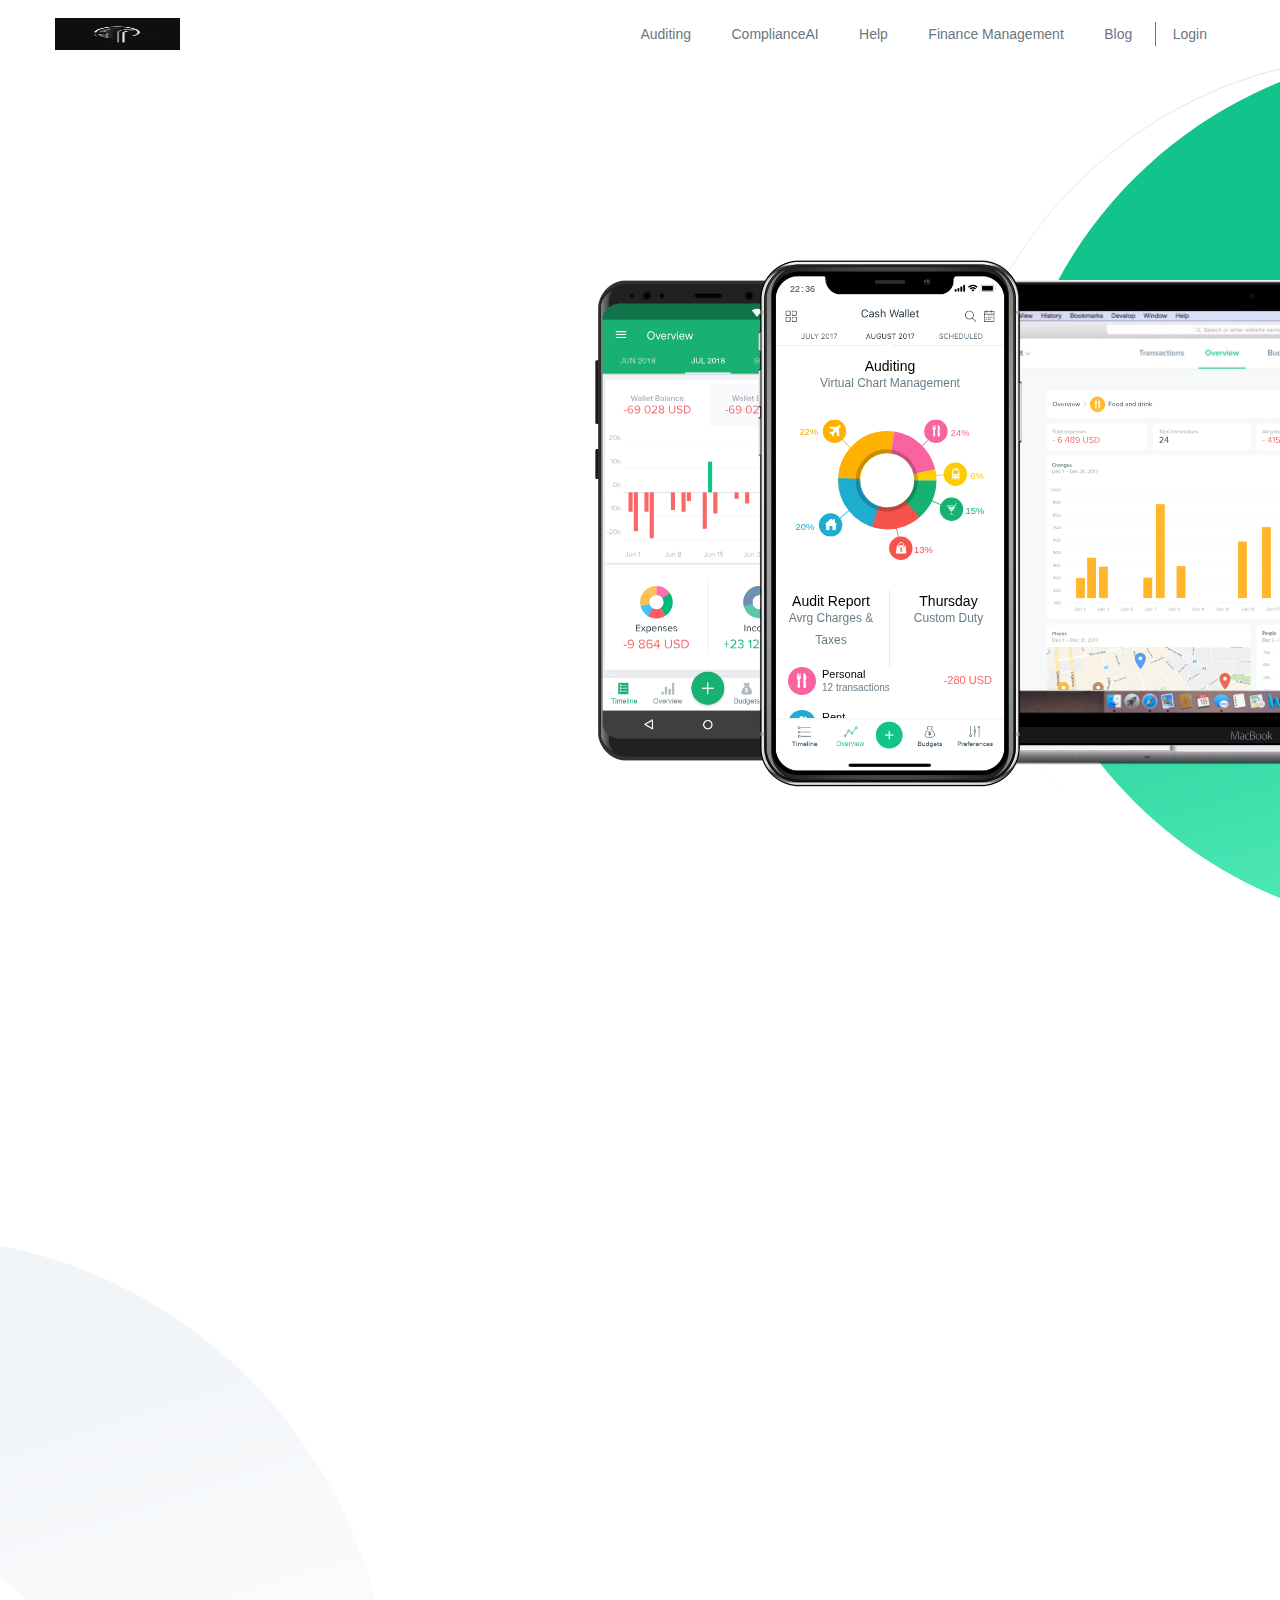
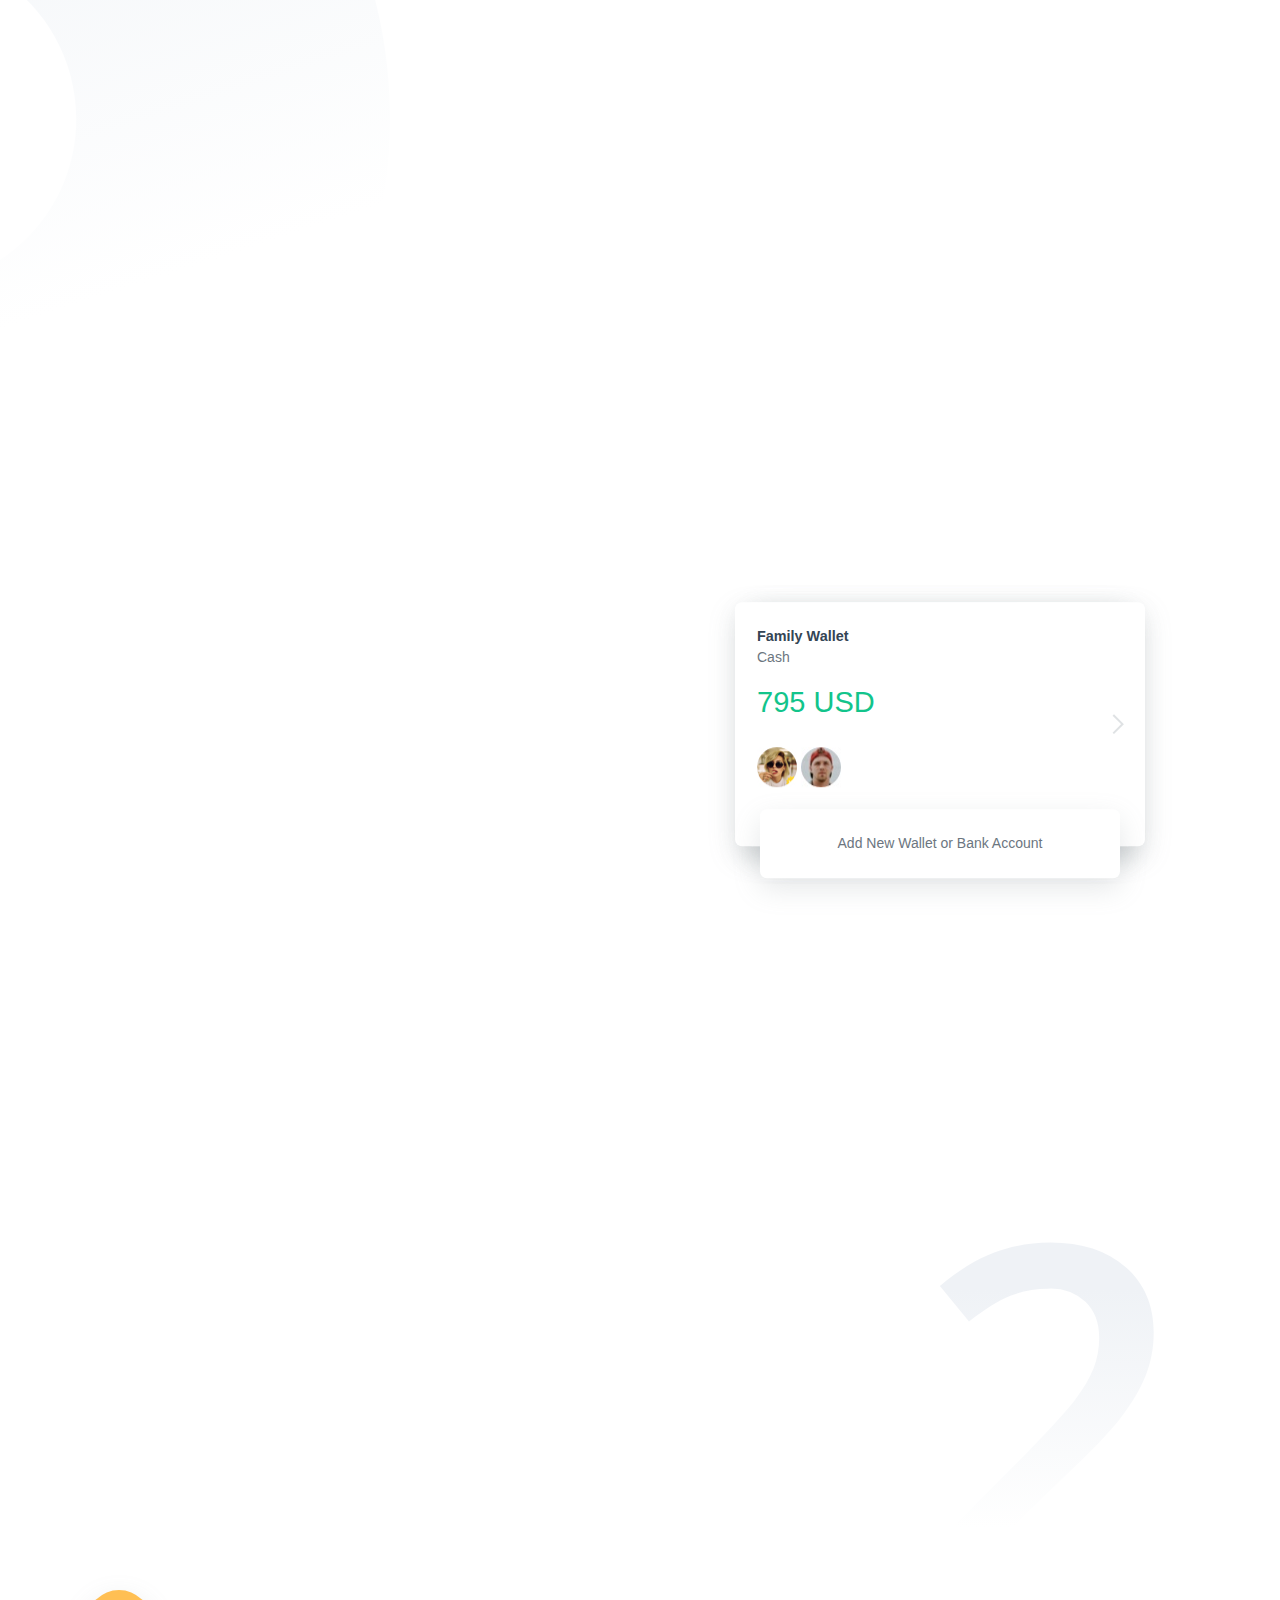
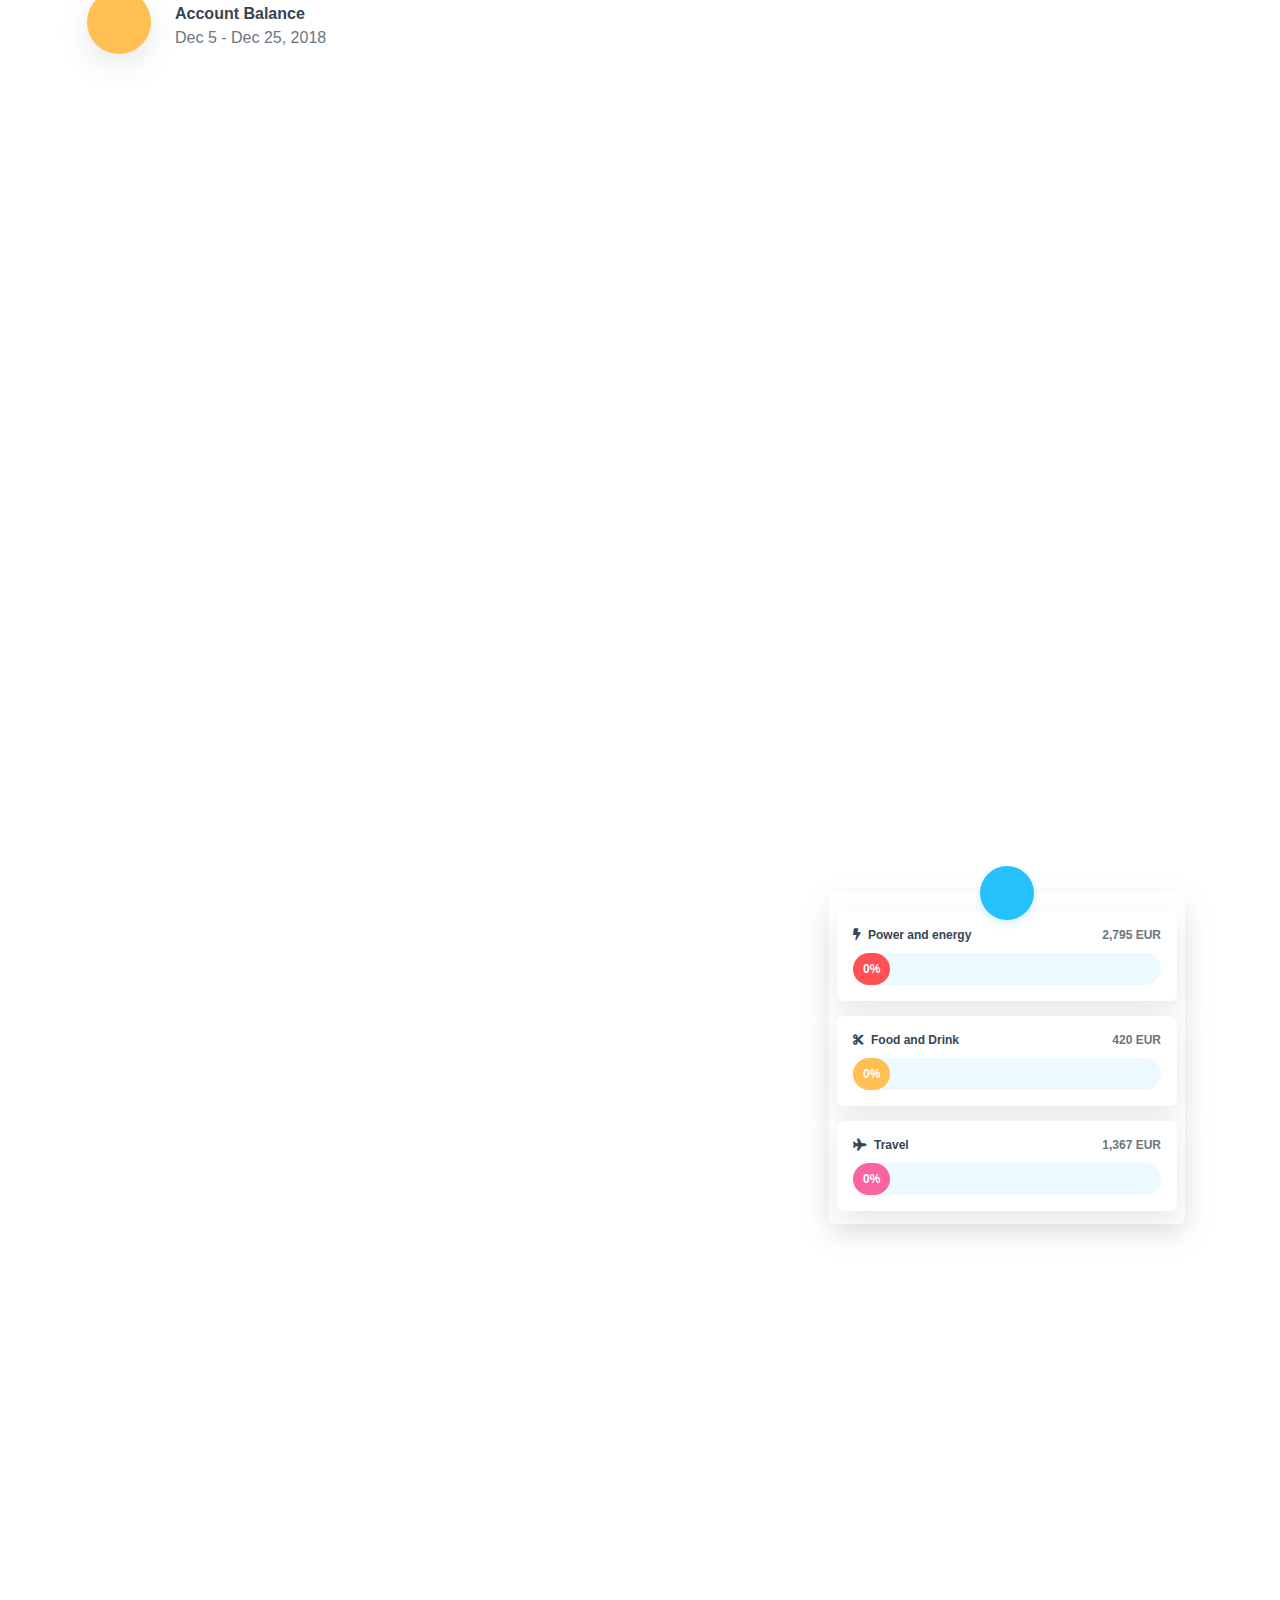
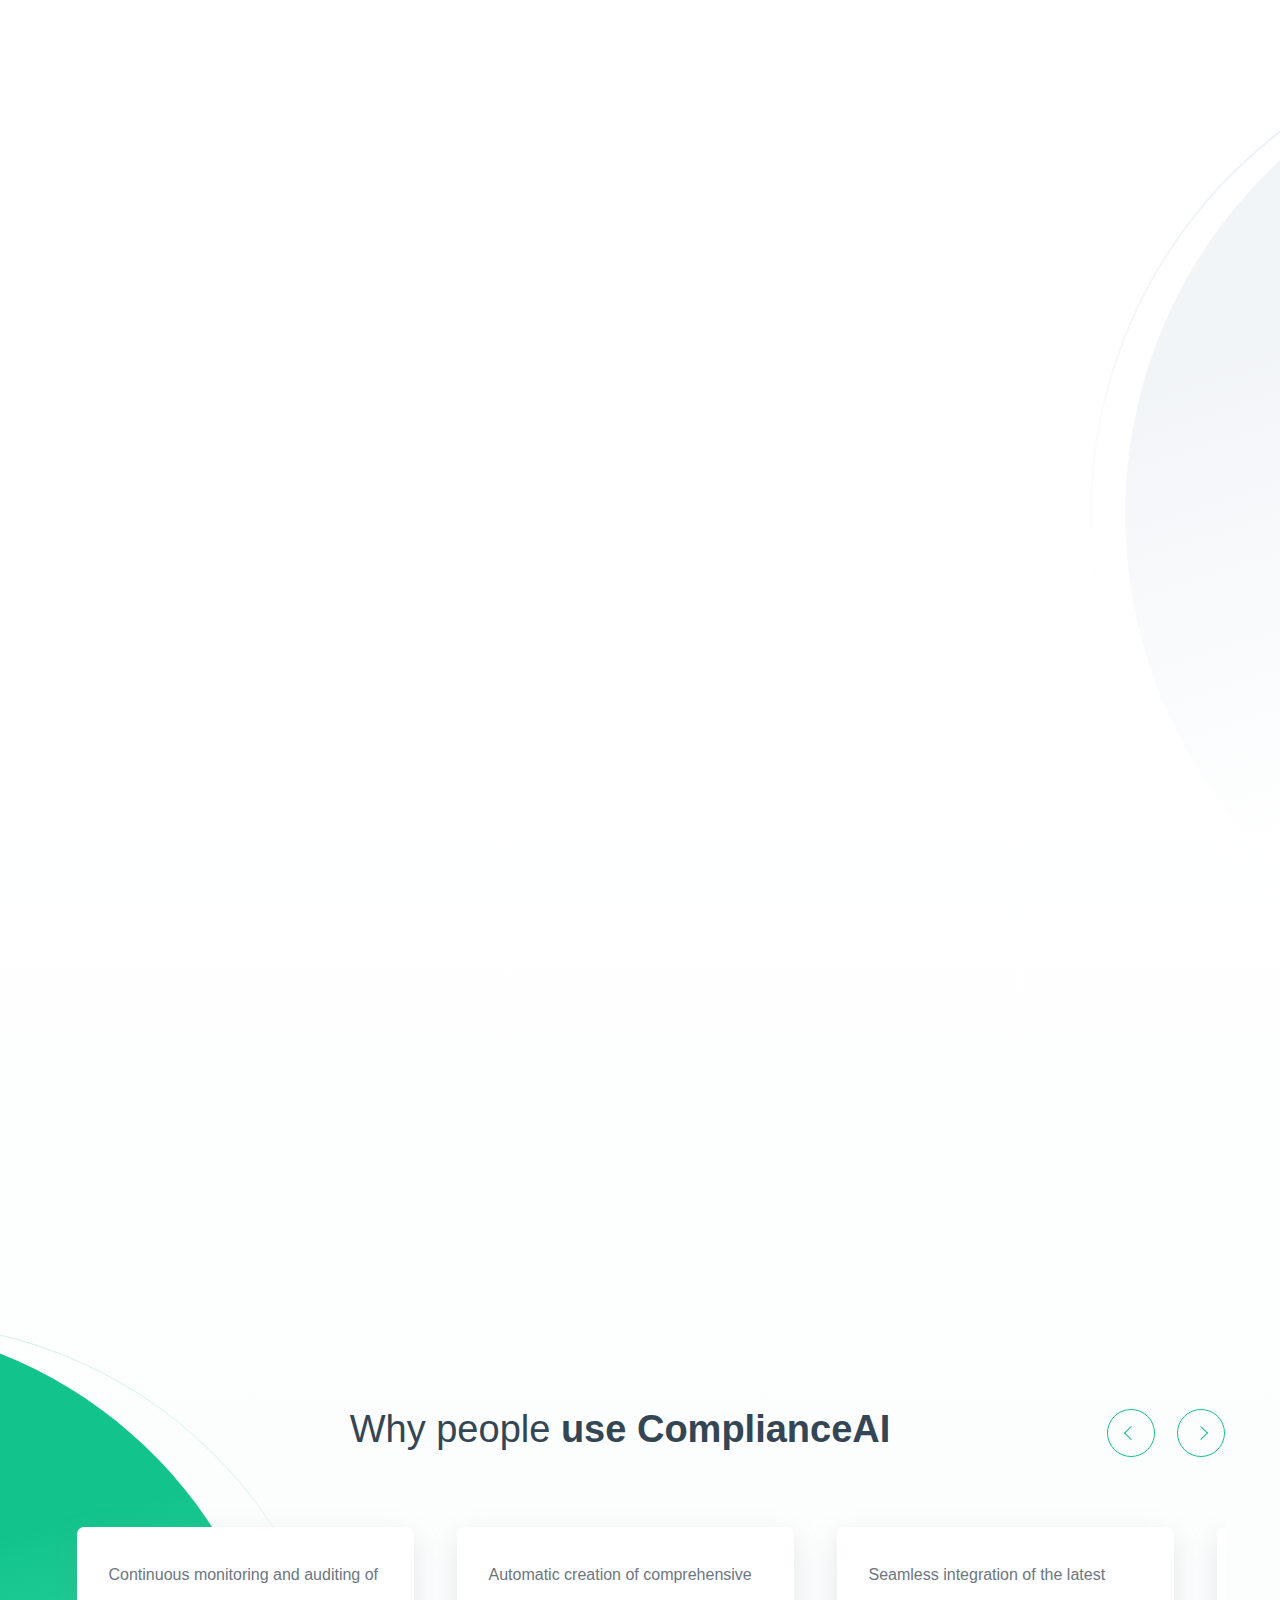
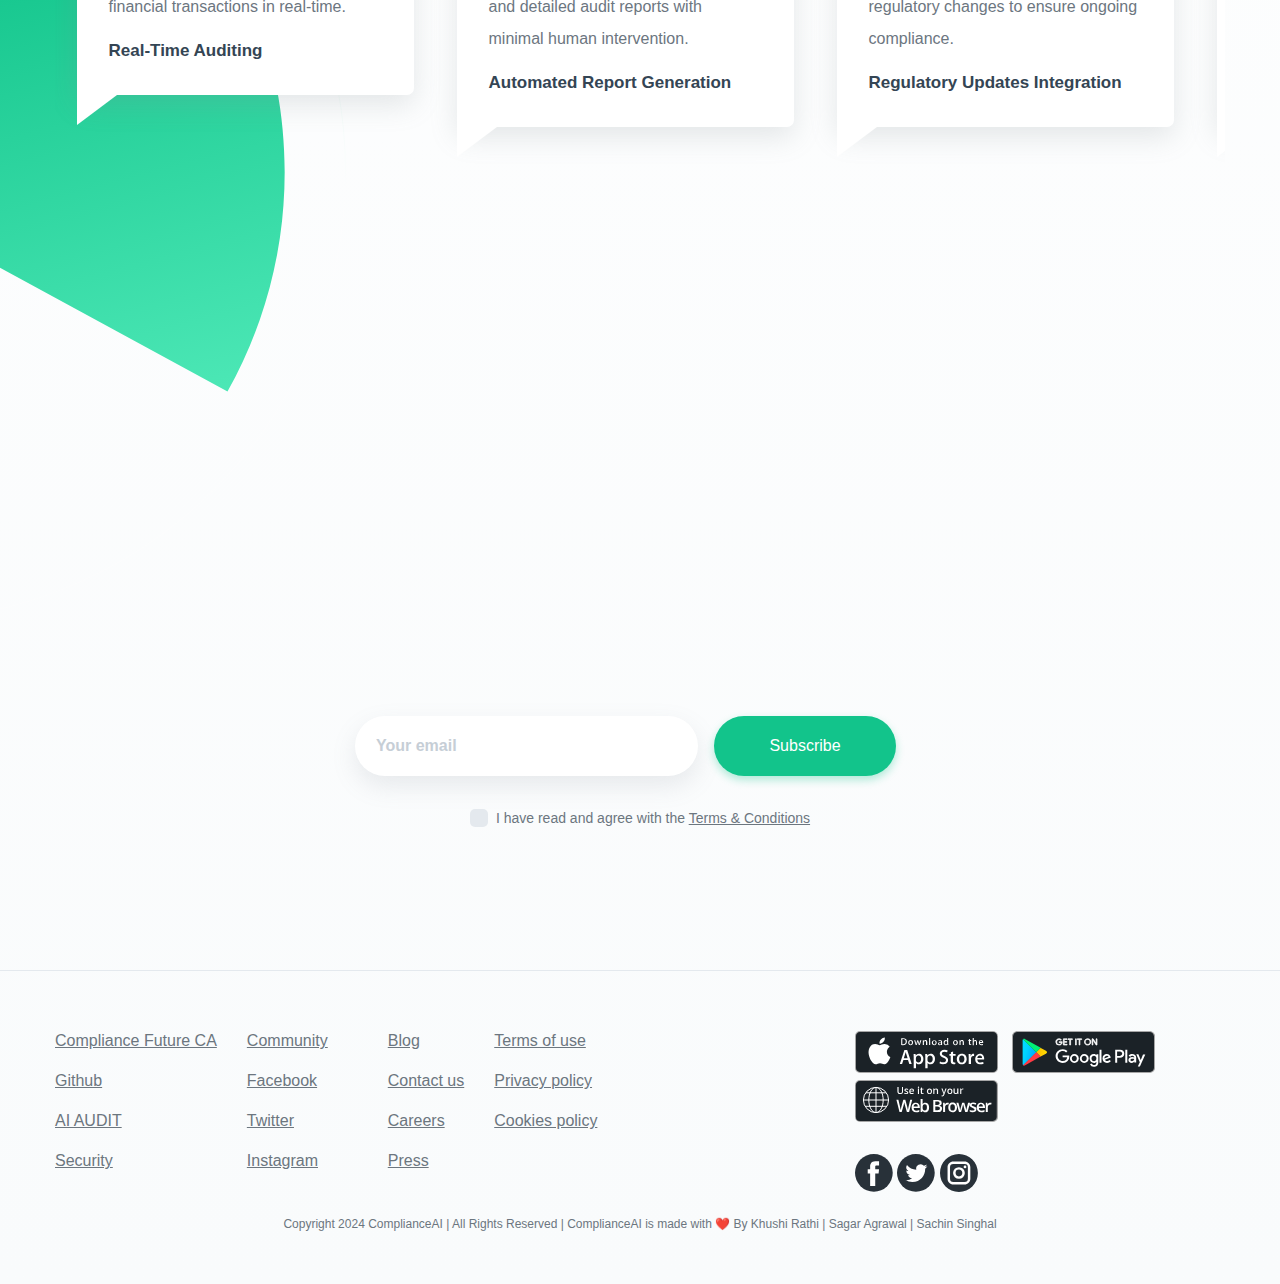
==== commit ba6c8e73: "Update index.html" ====
--- a/index.html
+++ b/index.html
@@ -44,28 +44,6 @@
 
     gtag('config', 'UA-183647-19');
 </script>
-	<style>
-        /* Override the chatbot icon */
-        .embedai-logo {
-            content: url('chat.png') !important;
-            width: 150px !important;  /* Adjust the width as necessary */
-            height: 150px !important; /* Adjust the height as necessary */
-            border-radius: 0 !important; /* Remove any circular effect */
-            box-shadow: none !important; /* Remove any shadow if present */
-        }
-    </style>
-
-<body class="page">
-    <header class="header">
-        <div class="header__wrapper">
-            <div class="container">
-                <div class="row header__inner">
-                    <div class="col-6 col-md-2">
-                        <a href="/" class="header__logo">
-                            <img src="chat.png" alt="Logo" width="125" height="32">
-                        </a>
-                    </div>
-<script id="embedai" src="https://embedai.thesamur.ai/embedai.js" data-id="complianceai-9tt1Ui08"></script>
     </head>
     <body class="page ">
                     <header class="header">
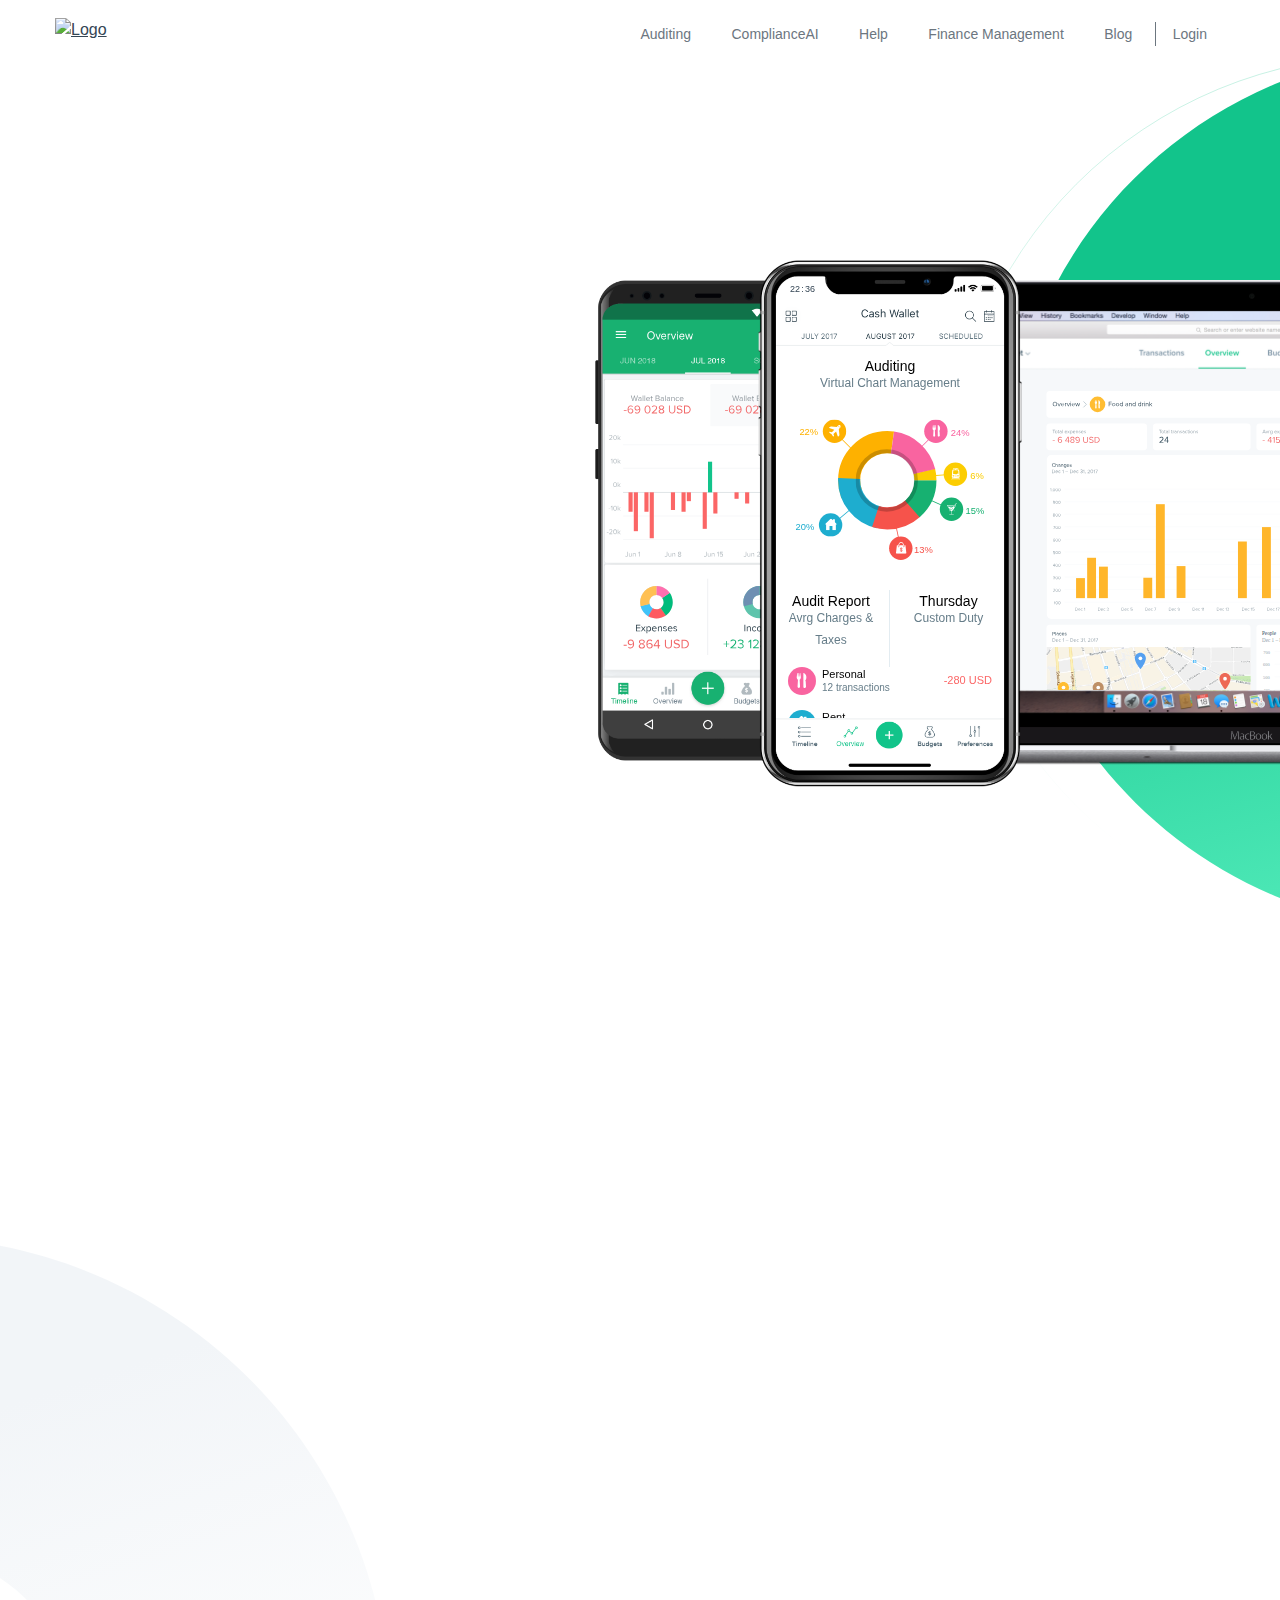
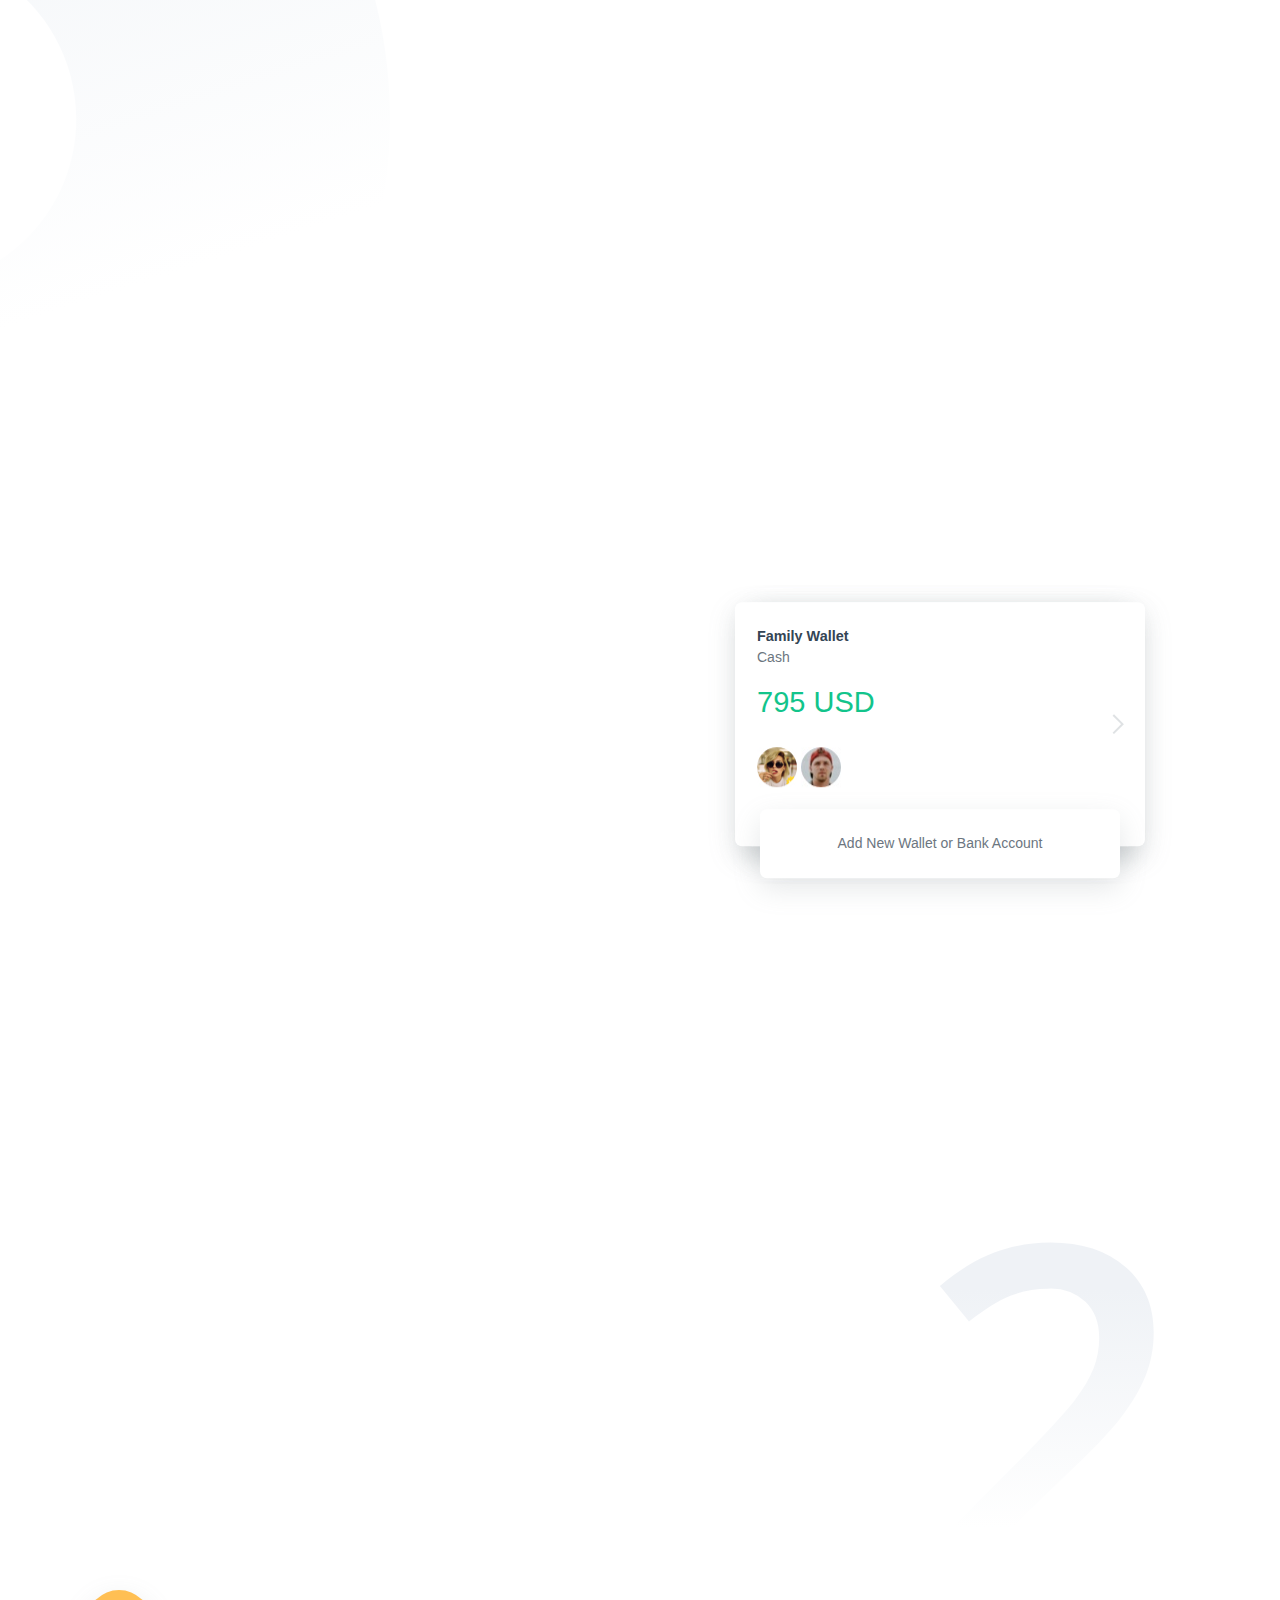
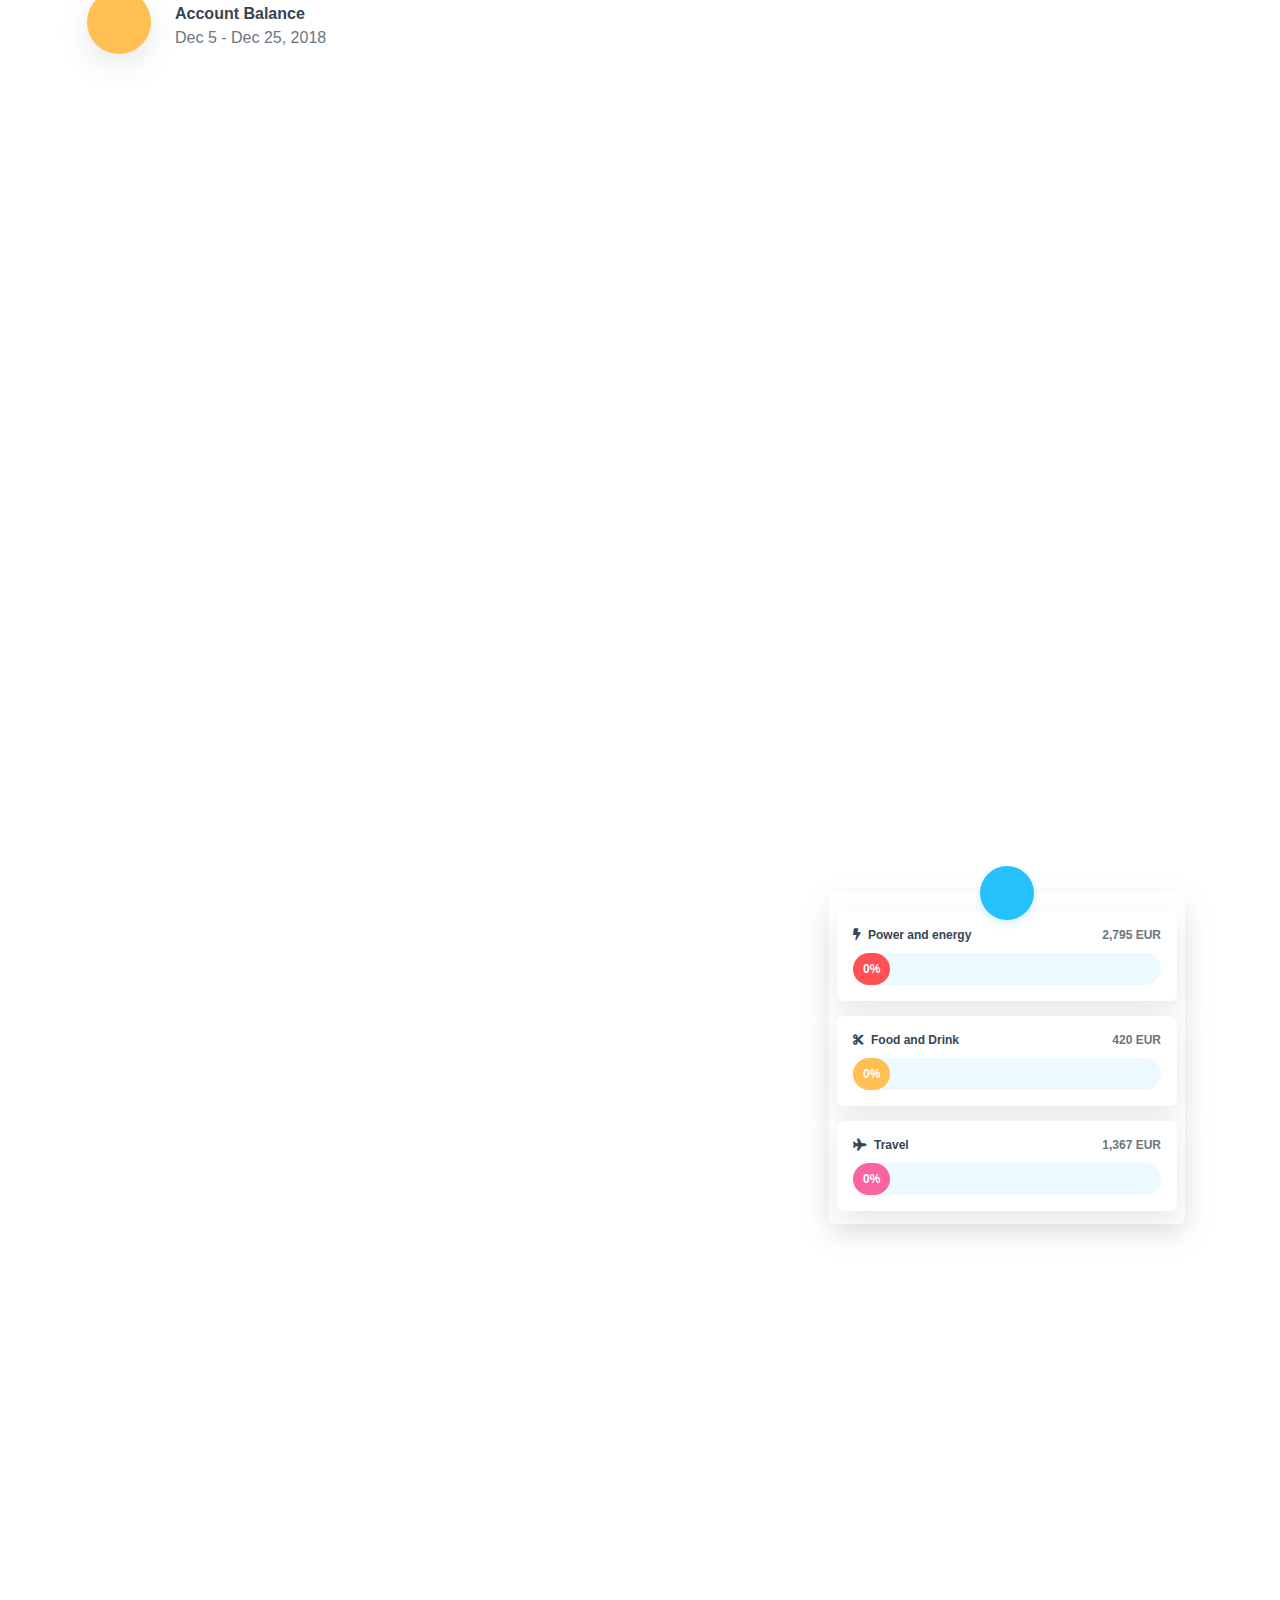
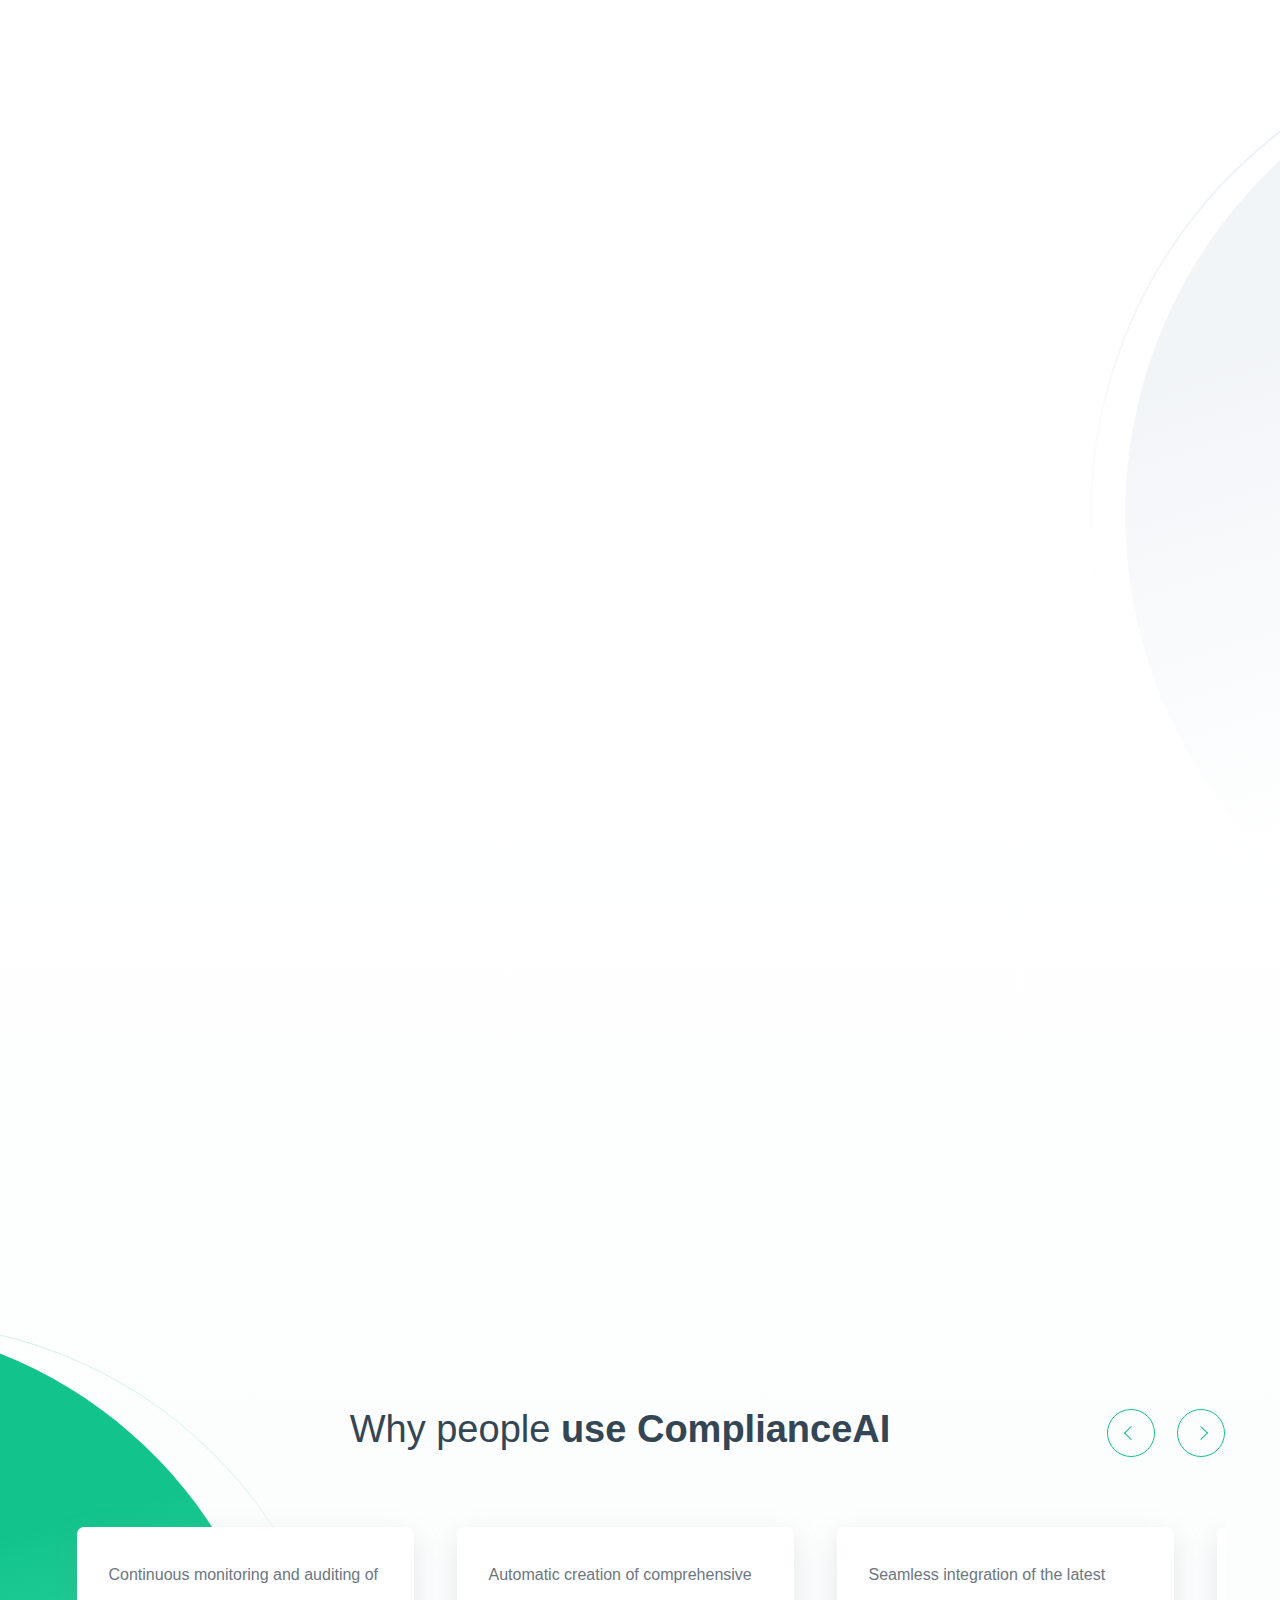
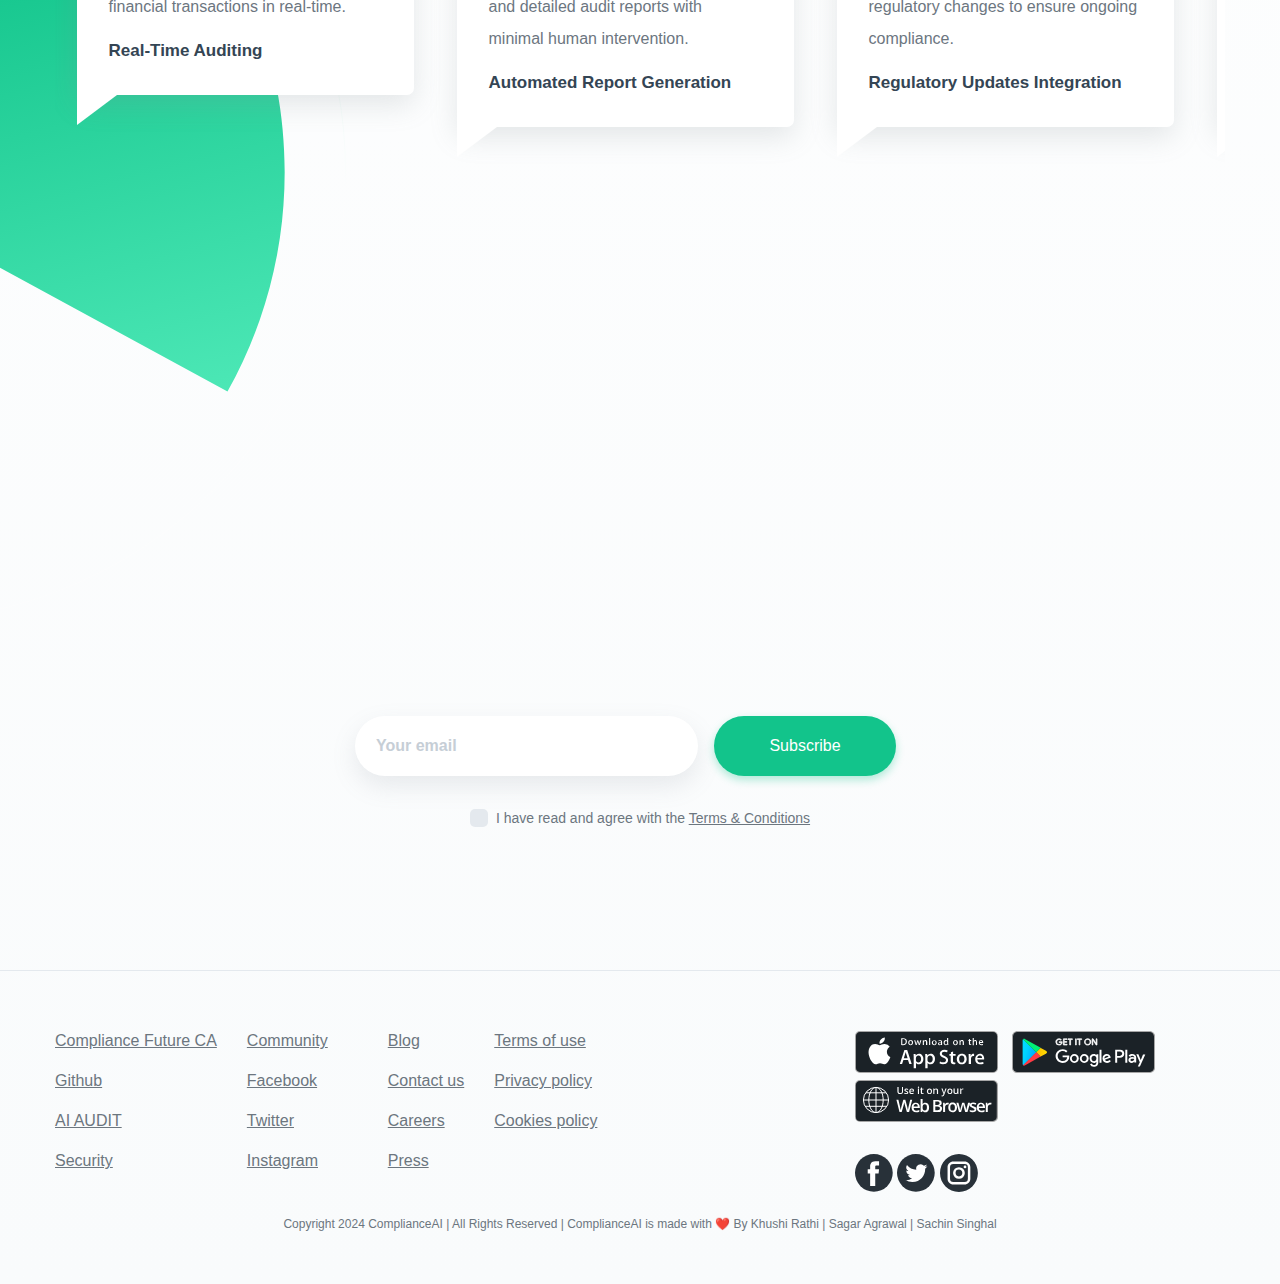
==== commit 6b6b9abe: "Update index.html" ====
--- a/index.html
+++ b/index.html
@@ -44,6 +44,16 @@
 
     gtag('config', 'UA-183647-19');
 </script>
+	<style>
+        /* Override the chatbot icon */
+        .embedai-logo {
+            content: url('chat.png') !important;
+            width: 150px !important;  /* Adjust the width as necessary */
+            height: 150px !important; /* Adjust the height as necessary */
+            border-radius: 0 !important; /* Remove any circular effect */
+            box-shadow: none !important; /* Remove any shadow if present */
+        }
+    </style>
     </head>
     <body class="page ">
                     <header class="header">
@@ -52,7 +62,7 @@
             <div class="row header__inner">
                 <div class="col-6 col-md-2">
                     <a href="/" class="header__logo">
-                       <img src="logo.jpeg" alt="Logo" width="125px" height="32px">
+                       <img src="images(3).png" alt="Logo" width="125px" height="32px">
                     </a>
                 </div>
                 <div class="col-6 col-md-10">
@@ -8236,6 +8246,7 @@
 </footer>
         
                     <script src="app.b97da9e9.js"></script>
+	    <script id="embedai" src="https://embedai.thesamur.ai/embedai.js" data-id="complianceai-9tt1Ui08"></script>
             
 
 </body></html>
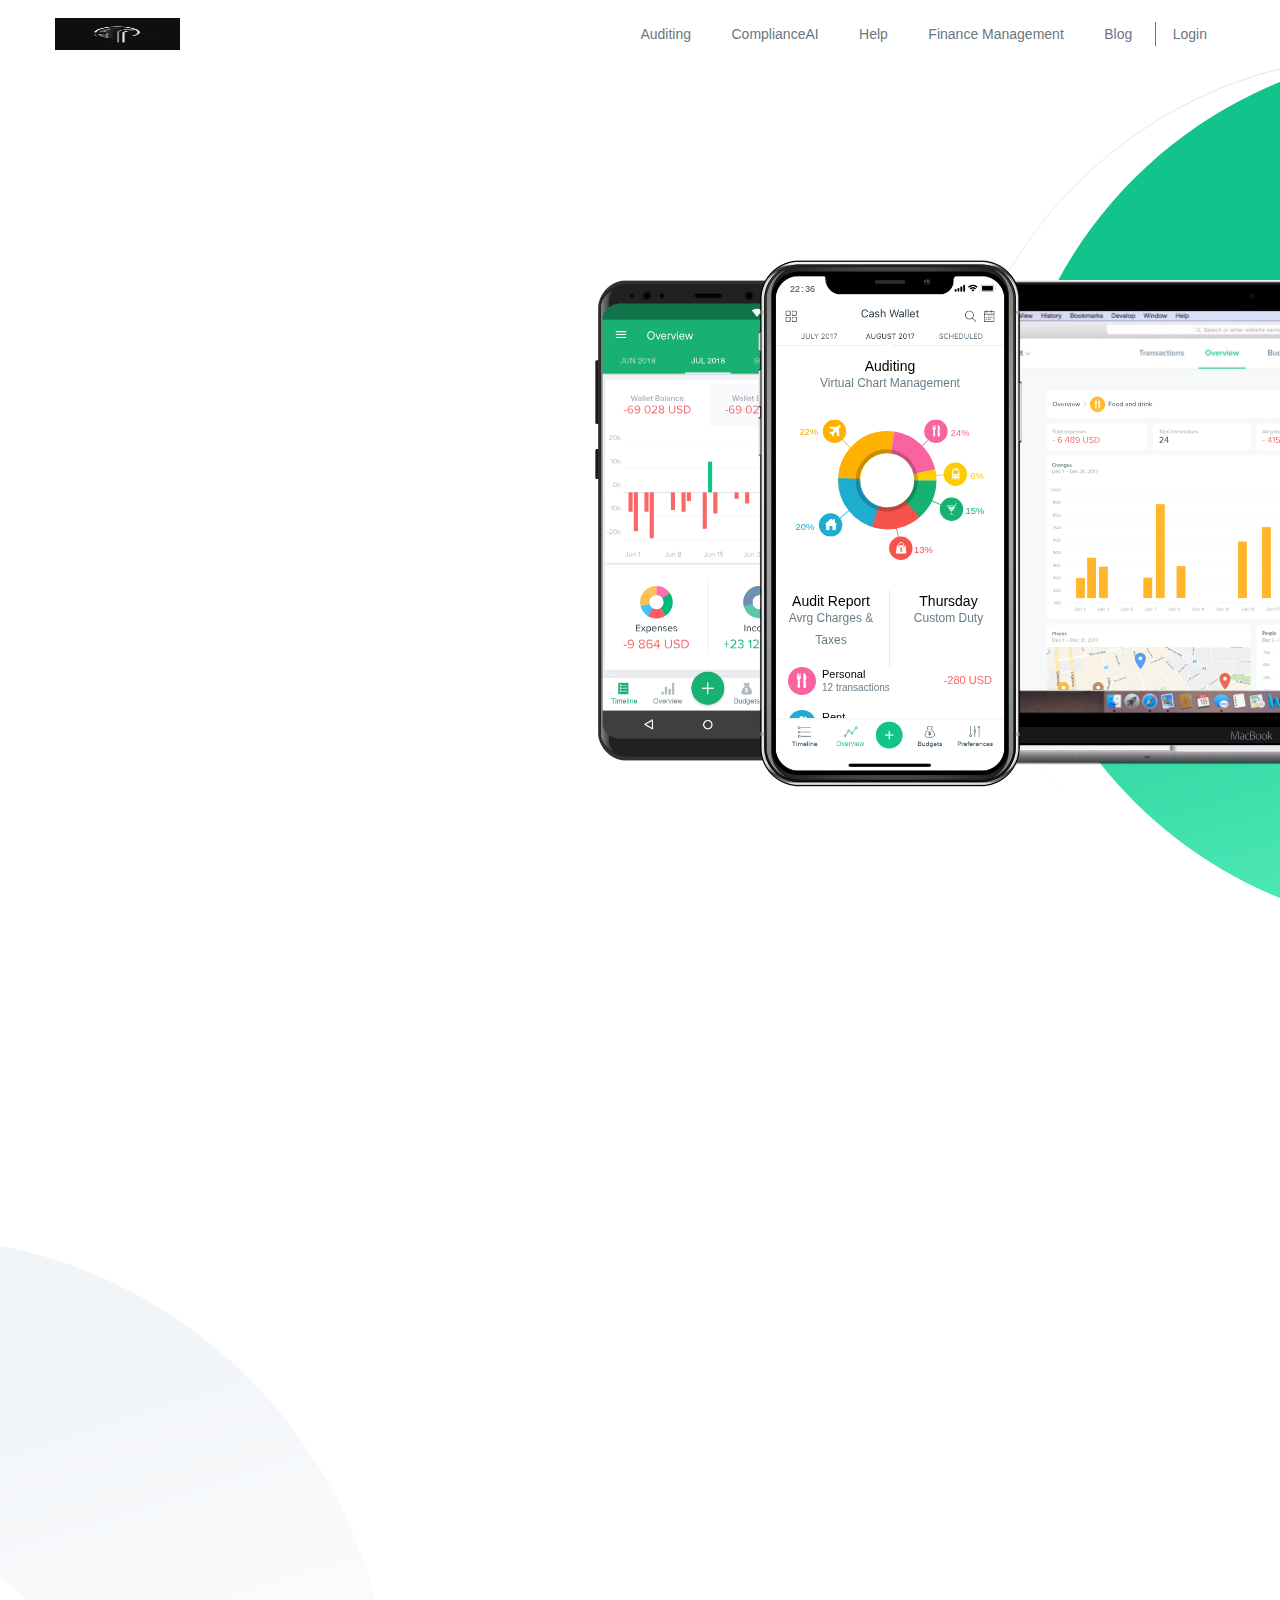
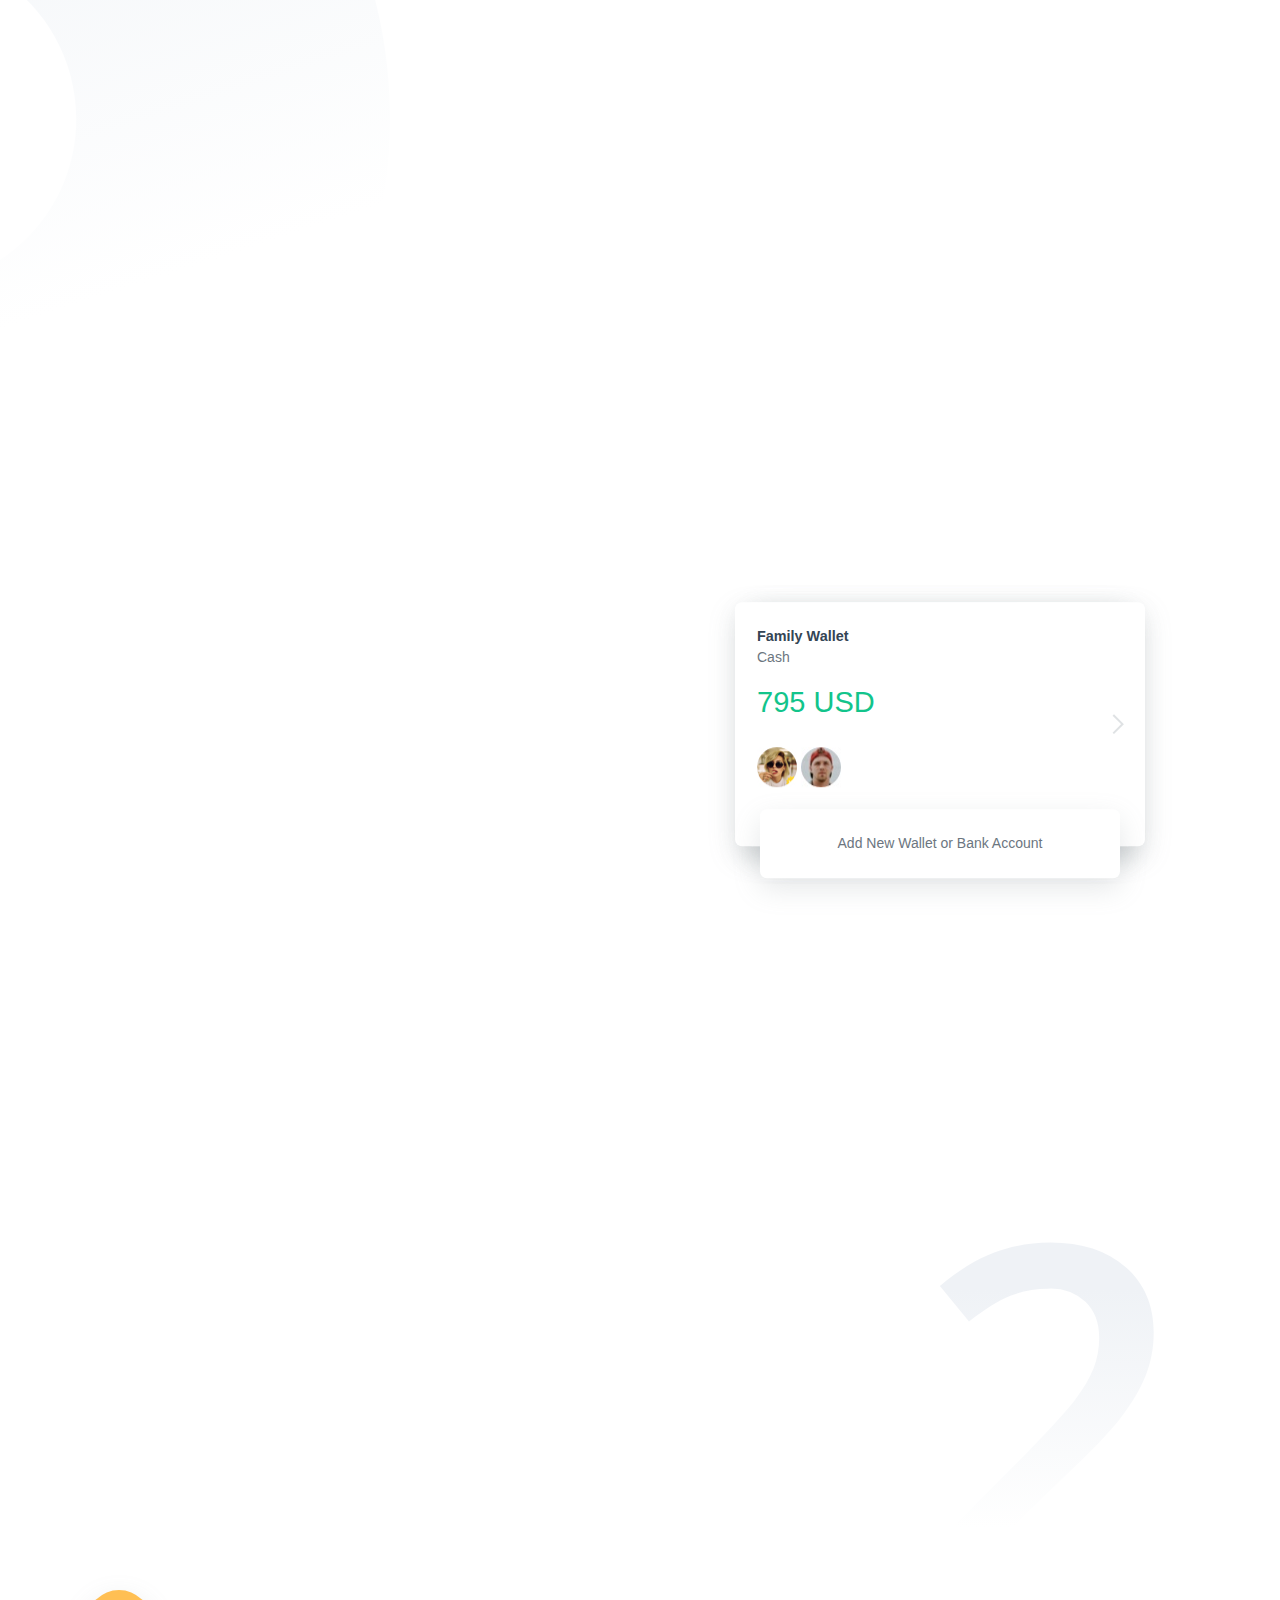
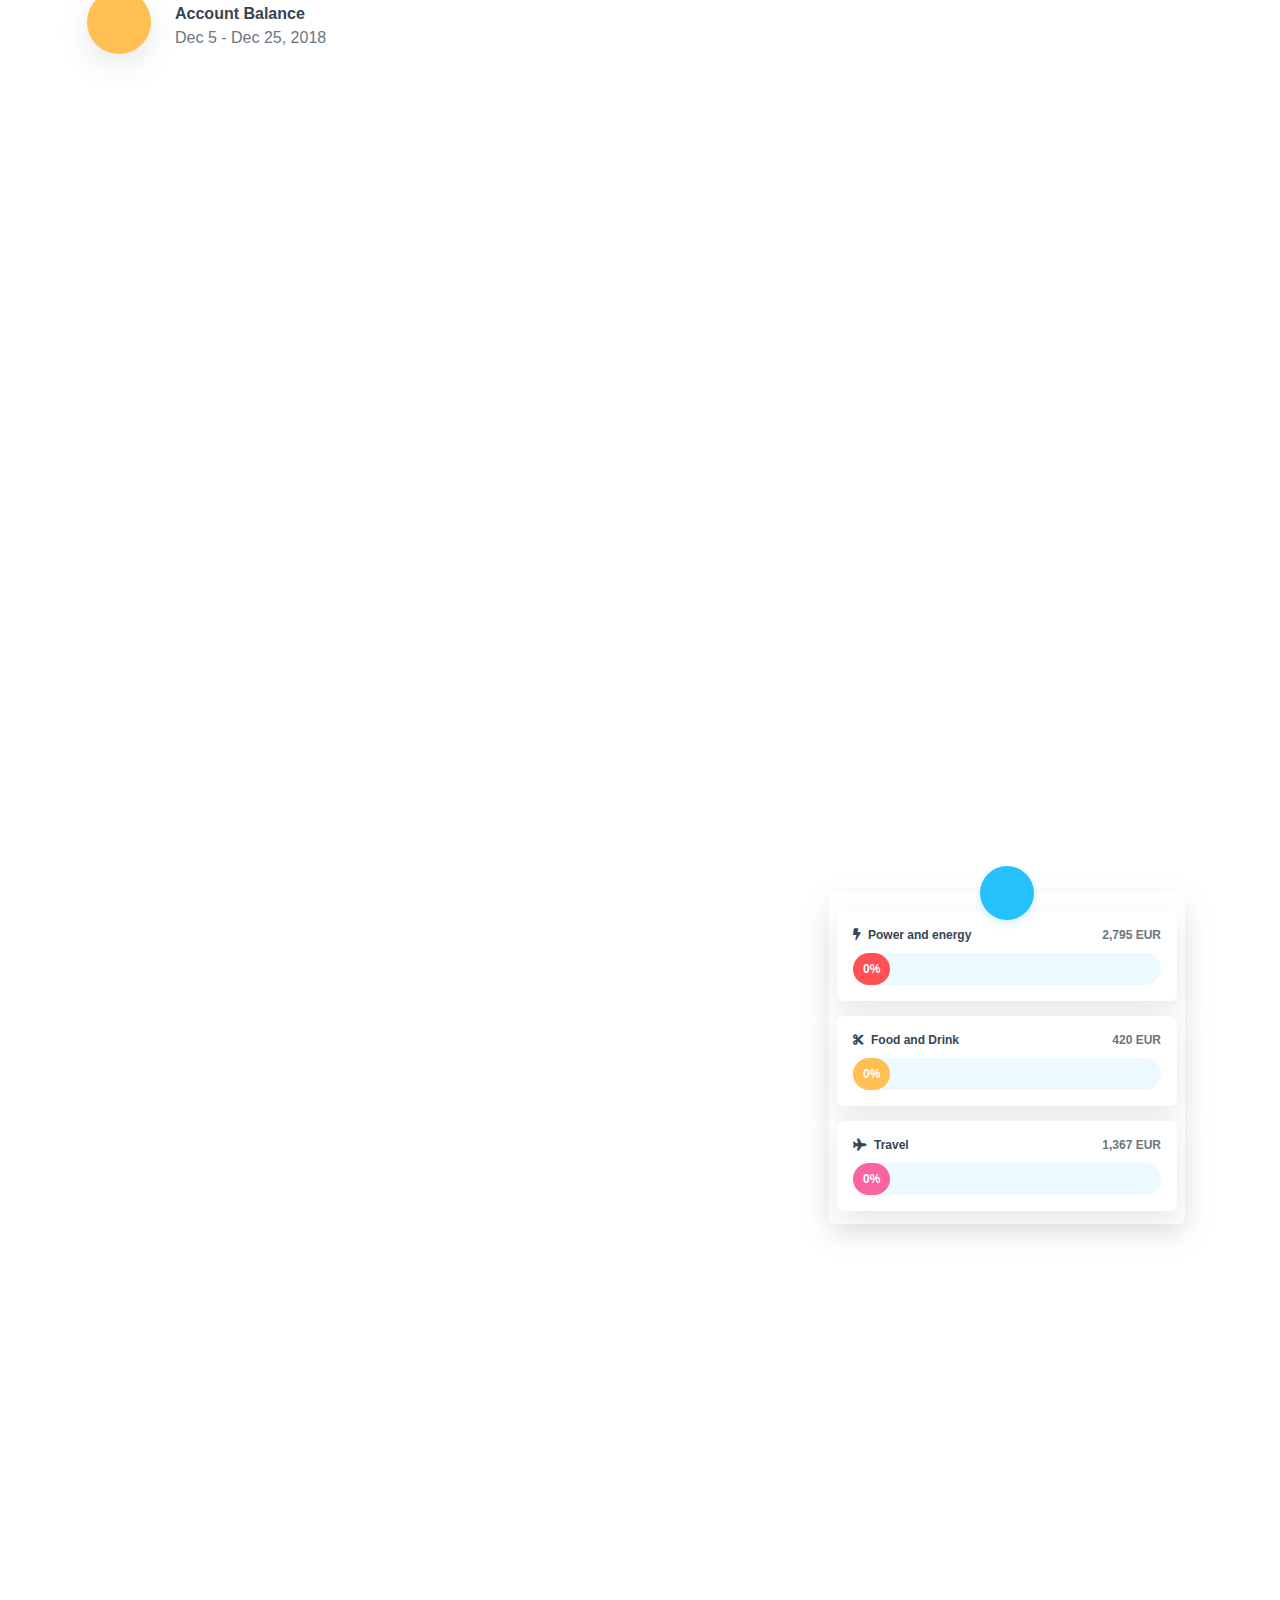
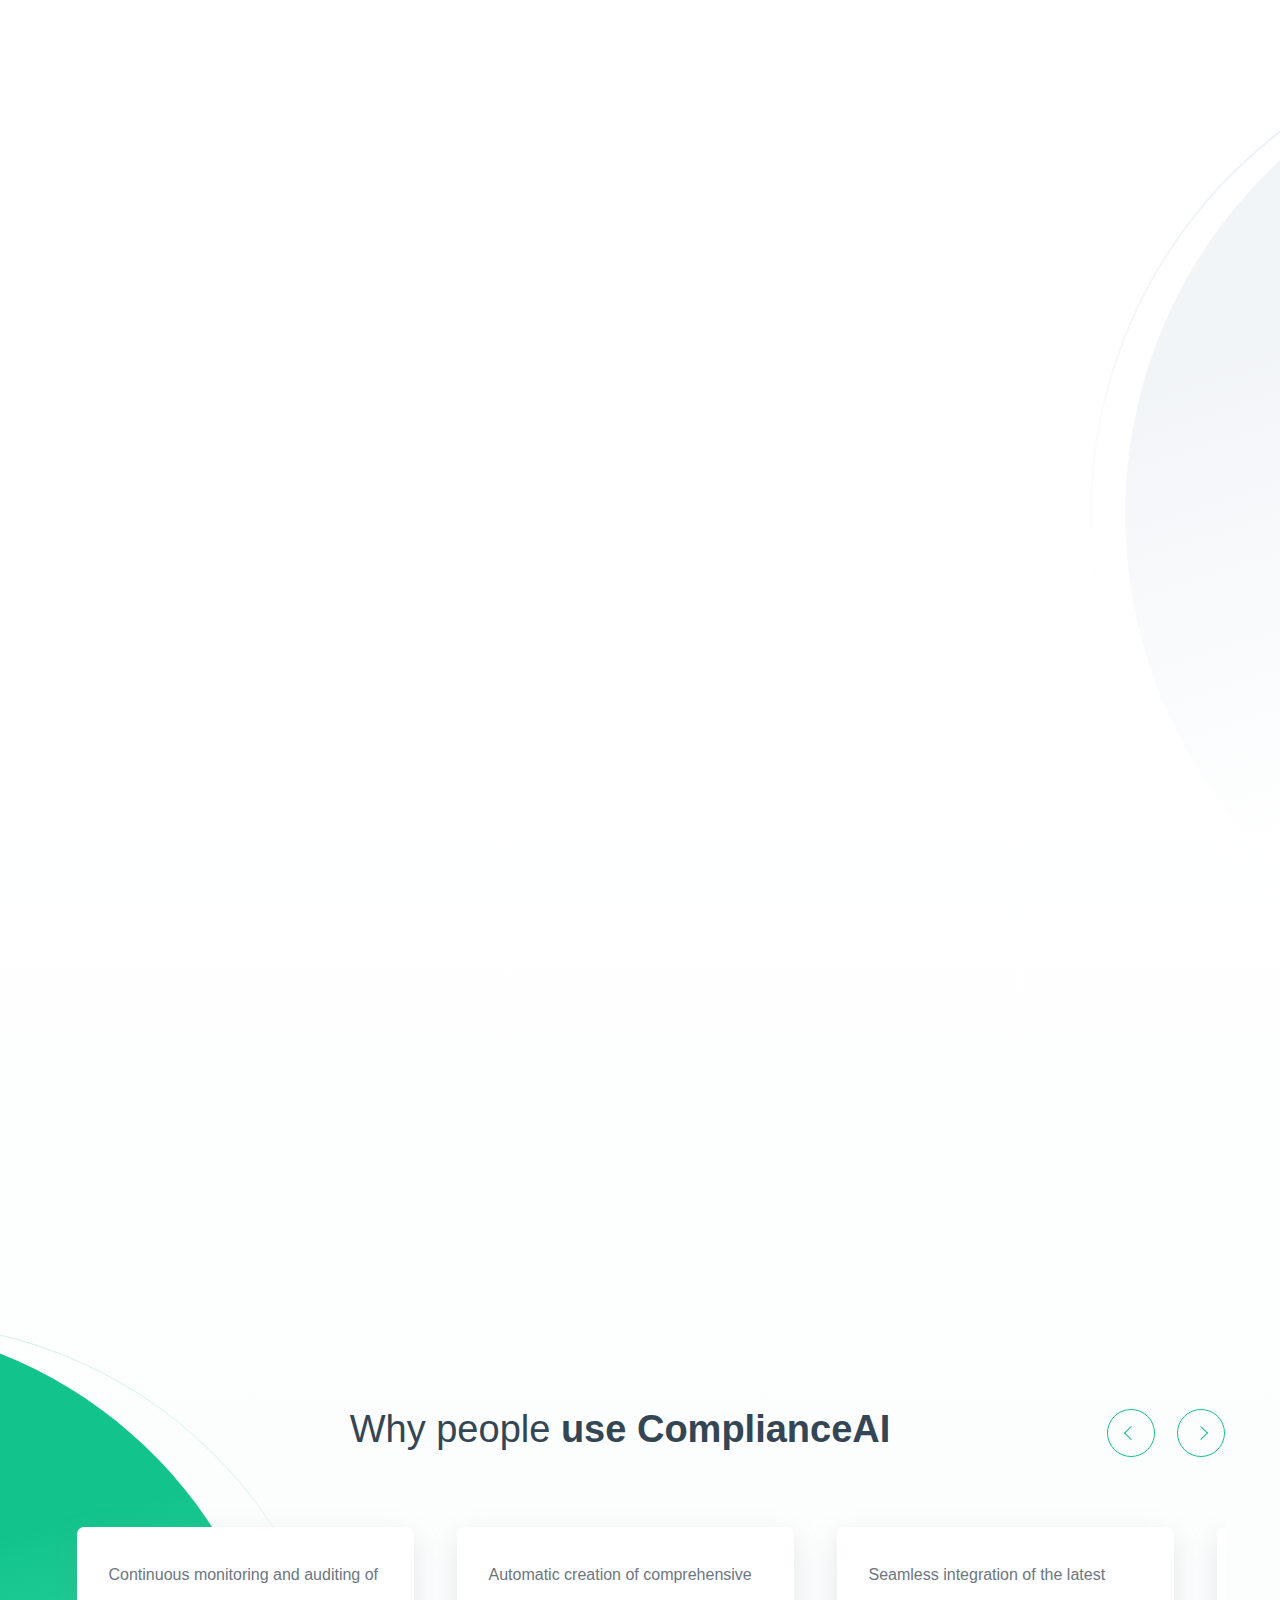
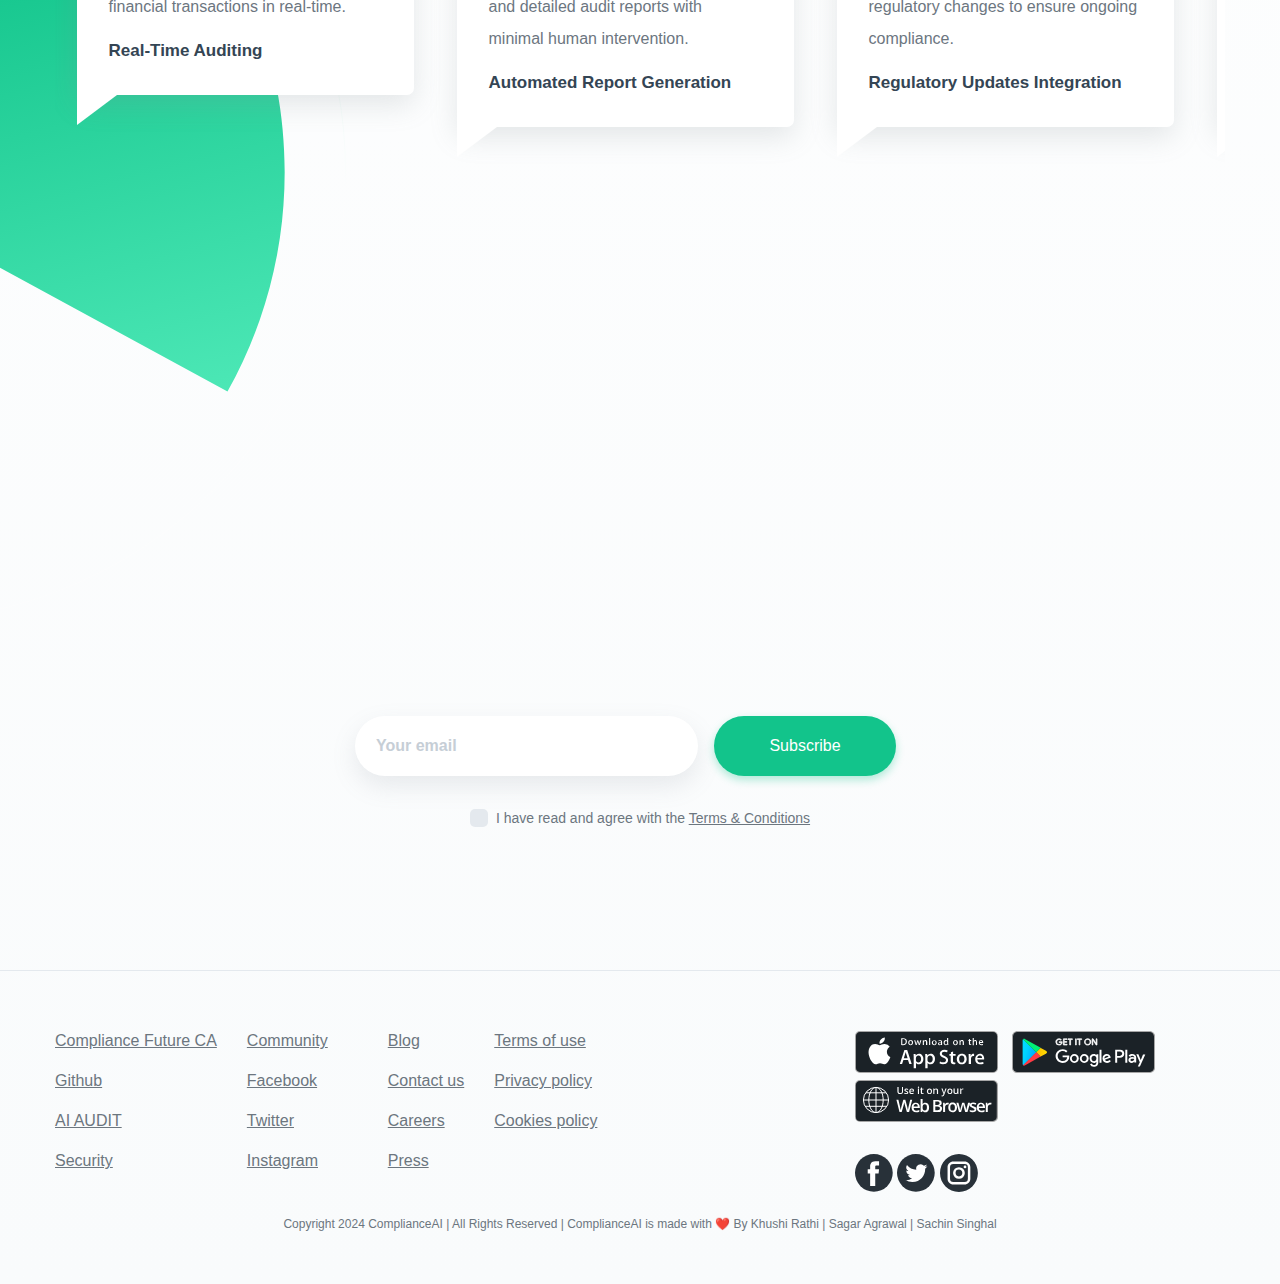
==== commit aa48b43f: "Update index.html" ====
--- a/index.html
+++ b/index.html
@@ -62,7 +62,7 @@
             <div class="row header__inner">
                 <div class="col-6 col-md-2">
                     <a href="/" class="header__logo">
-                       <img src="images(3).png" alt="Logo" width="125px" height="32px">
+                       <img src="logo.jpeg" alt="Logo" width="125px" height="32px">
                     </a>
                 </div>
                 <div class="col-6 col-md-10">
